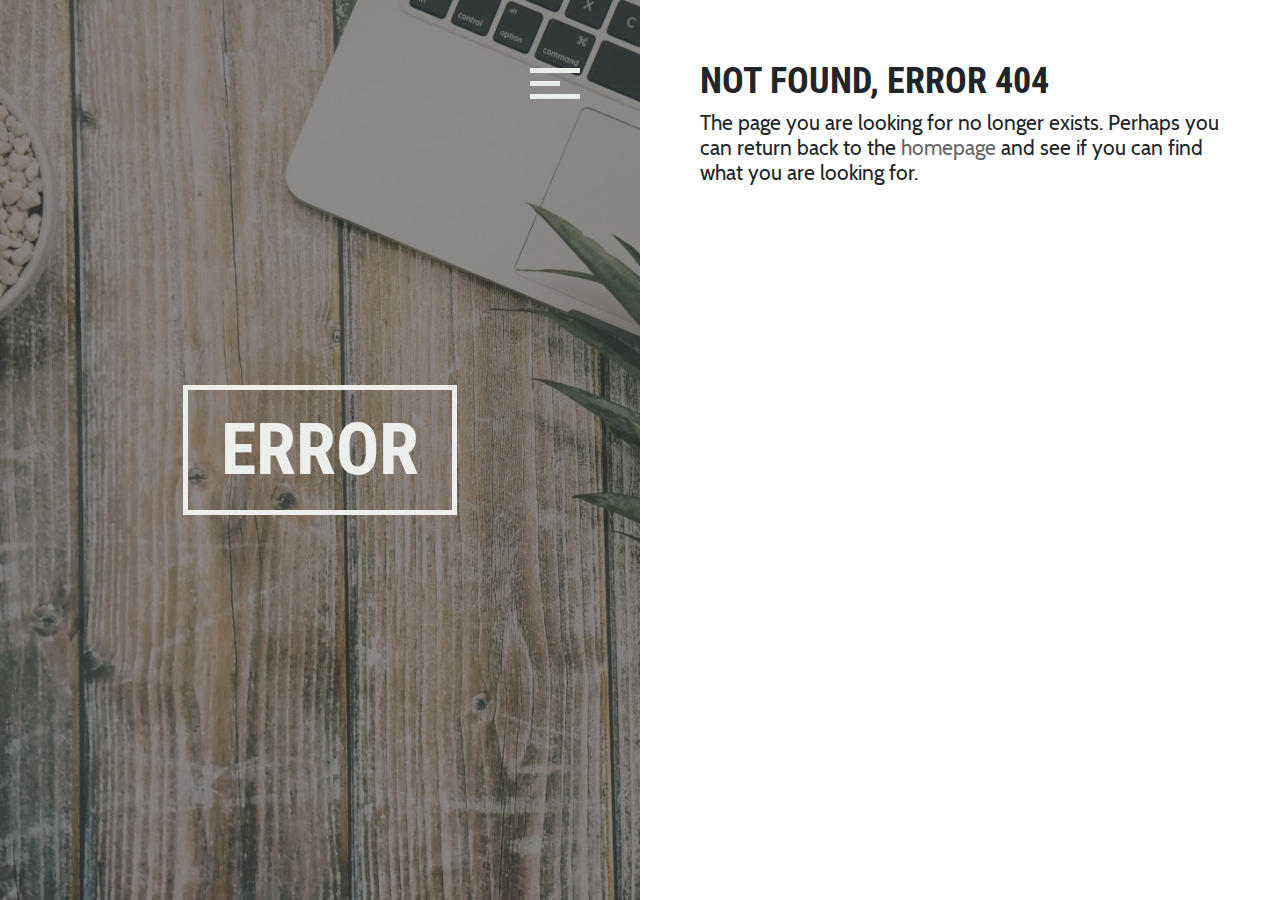
==== 404/index.html @ 304661a5 "Updates" ====
<!DOCTYPE html>
<html data-html-server-rendered="true" lang="en" data-vue-tag="%7B%22lang%22:%7B%22ssr%22:%22en%22%7D%7D">
  <head>
    <title>Page not found - Rotsen Mark Acob</title><meta name="gridsome:hash" content="a38ad2807fc397a1ff604eb2426f4e9d25961c7d"><meta data-vue-tag="ssr" charset="utf-8"><meta data-vue-tag="ssr" name="generator" content="Gridsome v0.7.12"><meta data-vue-tag="ssr" data-key="viewport" name="viewport" content="width=device-width, initial-scale=1, viewport-fit=cover"><meta data-vue-tag="ssr" data-key="format-detection" name="format-detection" content="telephone=no"><link data-vue-tag="ssr" rel="icon" href="data:,"><link data-vue-tag="ssr" rel="icon" type="image/png" sizes="16x16" href="/assets/static/favicon.ce0531f.e48d63b4bd8ce3da720a18677a4343ce.png"><link data-vue-tag="ssr" rel="icon" type="image/png" sizes="32x32" href="/assets/static/favicon.ac8d93a.e48d63b4bd8ce3da720a18677a4343ce.png"><link data-vue-tag="ssr" rel="icon" type="image/png" sizes="96x96" href="/assets/static/favicon.b9532cc.e48d63b4bd8ce3da720a18677a4343ce.png"><link data-vue-tag="ssr" rel="apple-touch-icon" type="image/png" sizes="76x76" href="/assets/static/favicon.f22e9f3.e48d63b4bd8ce3da720a18677a4343ce.png"><link data-vue-tag="ssr" rel="apple-touch-icon" type="image/png" sizes="152x152" href="/assets/static/favicon.62d22cb.e48d63b4bd8ce3da720a18677a4343ce.png"><link data-vue-tag="ssr" rel="apple-touch-icon" type="image/png" sizes="120x120" href="/assets/static/favicon.1539b60.e48d63b4bd8ce3da720a18677a4343ce.png"><link data-vue-tag="ssr" rel="apple-touch-icon" type="image/png" sizes="167x167" href="/assets/static/favicon.dc0cdc5.e48d63b4bd8ce3da720a18677a4343ce.png"><link data-vue-tag="ssr" rel="apple-touch-icon" type="image/png" sizes="180x180" href="/assets/static/favicon.7b22250.e48d63b4bd8ce3da720a18677a4343ce.png"><link rel="preload" href="/assets/css/0.styles.dc6f84a1.css" as="style"><link rel="preload" href="/assets/js/app.1e15b025.js" as="script"><link rel="preload" href="/assets/js/page--src--pages--404-vue.5900a631.js" as="script"><link rel="prefetch" href="/assets/js/page--src--pages--about--experience-vue.9946bf83.js"><link rel="prefetch" href="/assets/js/page--src--pages--about--index-vue.219cdf95.js"><link rel="prefetch" href="/assets/js/page--src--pages--about--skills-vue.4b5927a3.js"><link rel="prefetch" href="/assets/js/page--src--pages--about--tools-vue.b084d127.js"><link rel="prefetch" href="/assets/js/page--src--pages--contact-vue.4d93c37d.js"><link rel="prefetch" href="/assets/js/page--src--pages--experience-vue.cbe2cd53.js"><link rel="prefetch" href="/assets/js/page--src--pages--index-vue.ba5a822c.js"><link rel="prefetch" href="/assets/js/page--src--pages--portfolio-vue.139d275e.js"><link rel="prefetch" href="/assets/js/page--src--pages--testimonials-vue.fd36f7dd.js"><link rel="prefetch" href="/assets/js/page--src--pages--thanks-vue.87702656.js"><link rel="prefetch" href="/assets/js/vendors~page--src--pages--about--experience-vue~page--src--pages--experience-vue~page--src--pages--p~6f5abdf3.147689cf.js"><link rel="prefetch" href="/assets/js/vendors~page--src--pages--contact-vue.186d2641.js"><link rel="stylesheet" href="/assets/css/0.styles.dc6f84a1.css"><noscript data-vue-tag="ssr"><style>.g-image--loading{display:none;}</style></noscript>
  </head>
  <body >
    <div id="app" data-server-rendered="true" class="site-container"><nav class="navbar navbar-light bg-faded fixed-top"><a href="/" target="_self" class="navbar-brand router-link-active"><img alt="MyDevHouse" src="data:image/svg+xml,%3csvg fill='none' viewBox='0 0 40 40' xmlns='http://www.w3.org/2000/svg' xmlns:xlink='http://www.w3.org/1999/xlink'%3e%3cdefs%3e%3cfilter id='__svg-blur-2eb9ccb594eb9302f462ef8ecf7d7574'%3e%3cfeGaussianBlur in='SourceGraphic' stdDeviation='40'/%3e%3c/filter%3e%3c/defs%3e%3cimage x='0' y='0' filter='url(%23__svg-blur-2eb9ccb594eb9302f462ef8ecf7d7574)' width='40' height='40' xlink:href='data:image/svg%2bxml%3bbase64%2ciVBORw0KGgoAAAANSUhEUgAAAEAAAABACAYAAACqaXHeAAAACXBIWXMAAAsTAAALEwEAmpwYAAAGVElEQVR42tVbXahVRRQe7800s8gMCUolTZSQ1EjBysz8KwwNJQqUCkkyI3oorEsUWBKhDxXZgw9y0YdQtJeKECTkKoJk5otg0a9WZJFRmqlX7%2bzWXNc6rLPu7L3nb5%2bz27Cc7XHv2TPr51trvhlVlmW/OMpJkD9BTmFbpdA3fgfpBflYwQVtv7hc/FnTaq1fhPaqAf1k/49rDo61w3Xy2HZiuxD7WS5%2b7/9D11R6cdDbaPIuHkDPMCUMAjmCfX0PcjX9Dl5RSw8wk%2b/D%2b39AxnLrlymgf1KXn7sC2%2bexr3/7O9f6Df7vqoaTz5j1XxWTcXX9QdiOAvkD%2b7qE7TlQwq0NpdZw8jTQb0GG2tzaI/bfFwq9iF6wo64K0KQAGOSjAwDLYfLwHoXKHZa%2bG%2bEFz82vUwhobiG4PmMA5gV8zP33iD6lh31RNwWQGOtM9wE%2bi%2bs/wiar2eS1CIVnVA2BbzO6srPrY6FDlh8C8o2wtvwWZZnfVE0sTwMy1d%2bNAsldY58yxStCobpI4apmsf9CTNoDJYyB%2bzPMyjpHAY3fVQ0mT256lCO%2bJ/B1ogK25gBfruLrUApT2lsckvbY87NKLG8NP5UAtfOkz0HOY3%2bfEOqbUjaw5j/gaP0mLzAvXkA5j8BwUUifjJvksaD15JC0x4DvSc/JNz5tXp7EZDLIFJDbUcz9nUJmgNwl5F6Q%2b5jMAVkg5EGQh5gsggmYfD1LAFnp5NFLKEtcA/KTSG/uCqjDxXJ4yFr/rZK0V3jROrsD18cdGIdNrU0cnunkYgob%2bRtKB2duHCdPoTJRTNw7RJUv1dTOiwEfKeDDwNhv9gBX92v35IXrP%2bCZ9nIVUHsPkKkR74%2bIQipMASKd1FYBokR%2bLtb1uQdc67P2bqP1KVPcgHQ5d/8sRgEbZAlalovbZH0a33sxac%2bmABNDt/lUYq0GPkZzTRXkRnRlSmuBj3y491ZN3lhfVH27U8W%2b9ABzLfFZjbUh7S3LobmSKeAYyGAfGrrqgofF/5UgX6dIe3khQIDysg8j04LYp3F0BQKfzsEMzRXAOTlDJ41uJyBadndGg5wOrPq0jQazKYADy7Z2YoGMffCC7gjrF5GiTZygZGdnt0MJzPXpu3fnWNDX/Q3h8xSeO2jqT%2bUQlActxGPLgI95wf5Qpkd4TTf2t1F6kyqgqJ9uJSBaKr7HIybPvflvkJuxz%2btAfubskY0UpRd/BRnBDxNUVSJb9vWGgxwPpbmElbuwT9ppXsUVq0pefqcVWMBcnrxtfSTwEdVutsiG8MUe3n9Oz6miXRNsp1aZFi001wRGl4cCH4XNY8KA1M4n71IO21W7q1wuM/AjBeyMBD56by8fN4Er%2b86uoq2xpl0bs91cRShYgG9BBM0lvXcm9yz2LVKA2QboVY77dgNiKYUSZD9wfziw3pfW77YZzLLA2qg80PS1lGnRQnOtiVjqynJ%2bjG2L3ZJtRiiPfGqOmY1LAYiWen%2bkOayQKO0VniyTGUd5utb2FMSJxRXfTZH24Pouw%2bOwZrcpb4yZ51FZ6QnzYgDRkvamRNBcTWkPJr3cZWxNBgjQ8pd5IBaY9j5NlPb2%2bZA5jTVH4Mee5ZqOcP2HI2gumfbuCTlgoTw/RmFwSiKtR71Pfx%2bMNFyKtNfgMDLPI/UqUNumVJ3kqwBBc62NpLnIGGdBbgnOTo4flqlmHScuPL5FhyBuwmVqDM3Vi8C3Lqo%2bcdC%2bBMEfQIbJFZZn7G9JlPZ%2bzNj5/6C07KgAvsJaEXOaCyw2M%2begVUjsPxG9RilJP/KDPeKcjs9ZPsKAnsi0R9Y/IKm0IMKmwAq6bIUVcJZvRSTNlZ64LYhFaf0tvh8UC49hiB8p0t4HNBYXTywb5F8WNC4iFp2Ps4m093rEtjb3wnMg48WucZQCXrK4pbZtmbmeJLHU%2b%2bNx4FkE8NFY1idlq3MqMn7/ldw09a33od0eCXzkiSfMwcjkFB10stRSk5MCloo05gt8cyNpLq64lcn3KnIOHwQTovKIDdwfigS%2b3N2qVKwsxek0CwZMC0x7ZKHVkTQXB%2bL7K9ujYJ1uYgPY5FvxYTFCWeL67PJ/uI6huUhxOyo9wiO4udOY9kYSteSqcczJhBVvR57mIqVdgL4mVLY5Y%2bHmu9h%2bmm/Rw8PpUsRpLr72eLPK7bn/ABDSbfcZWv%2byAAAAAElFTkSuQmCC' /%3e%3c/svg%3e" width="40" data-src="/assets/static/logo.813b813.2cb8931c74529ecc75bfdbc25ab37201.svg" data-srcset="/assets/static/logo.813b813.2cb8931c74529ecc75bfdbc25ab37201.svg 40w" data-sizes="(max-width: 40px) 100vw, 40px" class="d-lg-none g-image g-image--lazy g-image--loading"><noscript><img src="/assets/static/logo.813b813.2cb8931c74529ecc75bfdbc25ab37201.svg" class="d-lg-none g-image g-image--loaded" width="40" alt="MyDevHouse"></noscript></a><button id="hamburger-1" data-toggle="collapse" data-target="navbarSupportedContent" type="button" class="btn btn-secondary hamburger navbar-toggle x"><span class="icon-bar"></span><span class="icon-bar"></span><span class="icon-bar"></span></button><div id="navbarSupportedContent" class="navbar-collapse collapse" style="display:none;"><ul class="navbar-nav"><li class="nav-item"><a href="/about/tools/" target="_self" class="nav-link"></a></li><li class="nav-item"><a href="/about/skills/" target="_self" class="nav-link"></a></li><li class="nav-item"><a href="/about/experience/" target="_self" class="nav-link"></a></li><li class="nav-item"><a href="/testimonials/" target="_self" class="nav-link"></a></li><li class="nav-item"><a href="/thanks/" target="_self" class="nav-link"></a></li><li class="nav-item"><a href="/portfolio/" target="_self" class="nav-link"></a></li><li class="nav-item"><a href="/experience/" target="_self" class="nav-link"></a></li><li class="nav-item"><a href="/contact/" target="_self" class="nav-link"></a></li><li class="nav-item"><a href="/about/" target="_self" class="nav-link"></a></li><li class="nav-item"><a href="/" target="_self" class="nav-link">home</a></li><li class="nav-item"><a href="/about/" target="_self" class="nav-link">About</a></li><li class="nav-item"><a href="/portfolio/" target="_self" class="nav-link">Portfolio</a></li><li class="nav-item"><a href="/testimonials/" target="_self" class="nav-link">Testimonials</a></li><li class="nav-item"><a href="/contact/" target="_self" class="nav-link">Contact</a></li></ul></div></nav><div class="site-inner"><div id="sideNav" class="p-0 container-fluid"><div class="sidebar d-flex align-items-center text-center m-auto"><div class="w-100"><h1 class="page-title">Error</h1></div></div></div><div class="p-0 container-fluid"><section id="section-error" class="resume-section d-flex align-items-center section-error"><div class="w-100"><h2 class="mb-2">Not Found, error 404</h2><p class="lead">The page you are looking for no longer exists. Perhaps you can return back to the <a href="/" class="text-secondary active">homepage</a> and see if you can find what you are looking for.</p></div></section></div></div></div>
    <script>window.__INITIAL_STATE__={"data":null,"context":{}};(function(){var s;(s=document.currentScript||document.scripts[document.scripts.length-1]).parentNode.removeChild(s);}());</script><script src="/assets/js/app.1e15b025.js" defer></script><script src="/assets/js/page--src--pages--404-vue.5900a631.js" defer></script>
  </body>
</html>
---- assets/css/0.styles.dc6f84a1.css ----
@font-face{font-family:Cabin;font-style:normal;font-display:swap;font-weight:400;src:local("Cabin Regular "),local("Cabin-Regular"),url(/assets/fonts/cabin-latin-400.1f3cefe3.woff2) format("woff2"),url(/assets/fonts/cabin-latin-400.ad0cf94d.woff) format("woff")}@font-face{font-family:Cabin;font-style:italic;font-display:swap;font-weight:400;src:local("Cabin Regular italic"),local("Cabin-Regularitalic"),url(/assets/fonts/cabin-latin-400italic.4a3f7f20.woff2) format("woff2"),url(/assets/fonts/cabin-latin-400italic.fafbdadb.woff) format("woff")}@font-face{font-family:Cabin;font-style:normal;font-display:swap;font-weight:500;src:local("Cabin Medium "),local("Cabin-Medium"),url(/assets/fonts/cabin-latin-500.45f7a382.woff2) format("woff2"),url(/assets/fonts/cabin-latin-500.ce03cb14.woff) format("woff")}@font-face{font-family:Cabin;font-style:italic;font-display:swap;font-weight:500;src:local("Cabin Medium italic"),local("Cabin-Mediumitalic"),url(/assets/fonts/cabin-latin-500italic.d448cd02.woff2) format("woff2"),url(/assets/fonts/cabin-latin-500italic.3f7c9762.woff) format("woff")}@font-face{font-family:Cabin;font-style:normal;font-display:swap;font-weight:600;src:local("Cabin SemiBold "),local("Cabin-SemiBold"),url(/assets/fonts/cabin-latin-600.1453e457.woff2) format("woff2"),url(/assets/fonts/cabin-latin-600.2106769d.woff) format("woff")}@font-face{font-family:Cabin;font-style:italic;font-display:swap;font-weight:600;src:local("Cabin SemiBold italic"),local("Cabin-SemiBolditalic"),url(/assets/fonts/cabin-latin-600italic.139a75e5.woff2) format("woff2"),url(/assets/fonts/cabin-latin-600italic.900c76af.woff) format("woff")}@font-face{font-family:Cabin;font-style:normal;font-display:swap;font-weight:700;src:local("Cabin Bold "),local("Cabin-Bold"),url(/assets/fonts/cabin-latin-700.940eb056.woff2) format("woff2"),url(/assets/fonts/cabin-latin-700.e5982d16.woff) format("woff")}@font-face{font-family:Cabin;font-style:italic;font-display:swap;font-weight:700;src:local("Cabin Bold italic"),local("Cabin-Bolditalic"),url(/assets/fonts/cabin-latin-700italic.6ad930ac.woff2) format("woff2"),url(/assets/fonts/cabin-latin-700italic.b16e3416.woff) format("woff")}@font-face{font-family:Roboto Condensed;font-style:normal;font-display:swap;font-weight:300;src:local("Roboto Condensed Light "),local("Roboto Condensed-Light"),url(/assets/fonts/roboto-condensed-latin-300.4f5f5c64.woff2) format("woff2"),url(/assets/fonts/roboto-condensed-latin-300.b8f4e373.woff) format("woff")}@font-face{font-family:Roboto Condensed;font-style:italic;font-display:swap;font-weight:300;src:local("Roboto Condensed Light italic"),local("Roboto Condensed-Lightitalic"),url(/assets/fonts/roboto-condensed-latin-300italic.73bfc5b6.woff2) format("woff2"),url(/assets/fonts/roboto-condensed-latin-300italic.32318c7b.woff) format("woff")}@font-face{font-family:Roboto Condensed;font-style:normal;font-display:swap;font-weight:400;src:local("Roboto Condensed Regular "),local("Roboto Condensed-Regular"),url(/assets/fonts/roboto-condensed-latin-400.3ada4464.woff2) format("woff2"),url(/assets/fonts/roboto-condensed-latin-400.5c7a07a5.woff) format("woff")}@font-face{font-family:Roboto Condensed;font-style:italic;font-display:swap;font-weight:400;src:local("Roboto Condensed Regular italic"),local("Roboto Condensed-Regularitalic"),url(/assets/fonts/roboto-condensed-latin-400italic.248ec774.woff2) format("woff2"),url(/assets/fonts/roboto-condensed-latin-400italic.a2061857.woff) format("woff")}@font-face{font-family:Roboto Condensed;font-style:normal;font-display:swap;font-weight:700;src:local("Roboto Condensed Bold "),local("Roboto Condensed-Bold"),url(/assets/fonts/roboto-condensed-latin-700.6b222561.woff2) format("woff2"),url(/assets/fonts/roboto-condensed-latin-700.2b92236b.woff) format("woff")}@font-face{font-family:Roboto Condensed;font-style:italic;font-display:swap;font-weight:700;src:local("Roboto Condensed Bold italic"),local("Roboto Condensed-Bolditalic"),url(/assets/fonts/roboto-condensed-latin-700italic.916e7650.woff2) format("woff2"),url(/assets/fonts/roboto-condensed-latin-700italic.a8c91eca.woff) format("woff")}


/*!
 * Bootstrap v4.4.1 (https://getbootstrap.com/)
 * Copyright 2011-2019 The Bootstrap Authors
 * Copyright 2011-2019 Twitter, Inc.
 * Licensed under MIT (https://github.com/twbs/bootstrap/blob/master/LICENSE)
 */:root{--blue:#007bff;--indigo:#6610f2;--purple:#6f42c1;--pink:#e83e8c;--red:#dc3545;--orange:#fd7e14;--yellow:#ffc107;--green:#28a745;--teal:#20c997;--cyan:#17a2b8;--white:#fff;--gray:#6c757d;--gray-dark:#343a40;--primary:#222;--secondary:#666;--success:#333;--info:#515151;--warning:#5f5f5f;--danger:#434343;--light:#eceeec;--dark:#111;--breakpoint-xs:0;--breakpoint-sm:576px;--breakpoint-md:768px;--breakpoint-lg:992px;--breakpoint-xl:1200px;--font-family-sans-serif:-apple-system,BlinkMacSystemFont,"Segoe UI",Roboto,"Helvetica Neue",Arial,"Noto Sans",sans-serif,"Apple Color Emoji","Segoe UI Emoji","Segoe UI Symbol","Noto Color Emoji";--font-family-monospace:SFMono-Regular,Menlo,Monaco,Consolas,"Liberation Mono","Courier New",monospace}*,:after,:before{box-sizing:border-box}html{font-family:sans-serif;line-height:1.15;-webkit-text-size-adjust:100%;-webkit-tap-highlight-color:rgba(0,0,0,0)}article,aside,figcaption,figure,footer,header,hgroup,main,nav,section{display:block}body{margin:0;font-family:-apple-system,BlinkMacSystemFont,Segoe UI,Roboto,Helvetica Neue,Arial,Noto Sans,sans-serif,Apple Color Emoji,Segoe UI Emoji,Segoe UI Symbol,Noto Color Emoji;font-size:1rem;font-weight:400;line-height:1.5;color:#212529;text-align:left;background-color:#fff}[tabindex="-1"]:focus:not(:focus-visible){outline:0!important}hr{box-sizing:content-box;height:0;overflow:visible}h1,h2,h3,h4,h5,h6{margin-top:0;margin-bottom:.5rem}p{margin-top:0;margin-bottom:1rem}abbr[data-original-title],abbr[title]{text-decoration:underline;-webkit-text-decoration:underline dotted;text-decoration:underline dotted;cursor:help;border-bottom:0;-webkit-text-decoration-skip-ink:none;text-decoration-skip-ink:none}address{font-style:normal;line-height:inherit}address,dl,ol,ul{margin-bottom:1rem}dl,ol,ul{margin-top:0}ol ol,ol ul,ul ol,ul ul{margin-bottom:0}dt{font-weight:700}dd{margin-bottom:.5rem;margin-left:0}blockquote{margin:0 0 1rem}b,strong{font-weight:bolder}small{font-size:80%}sub,sup{position:relative;font-size:75%;line-height:0;vertical-align:baseline}sub{bottom:-.25em}sup{top:-.5em}a{color:#222;background-color:transparent}a,a:hover{text-decoration:none}a:hover{color:#666}a:not([href]),a:not([href]):hover{color:inherit;text-decoration:none}code,kbd,pre,samp{font-family:SFMono-Regular,Menlo,Monaco,Consolas,Liberation Mono,Courier New,monospace;font-size:1em}pre{margin-top:0;margin-bottom:1rem;overflow:auto}figure{margin:0 0 1rem}img{border-style:none}img,svg{vertical-align:middle}svg{overflow:hidden}table{border-collapse:collapse}caption{padding-top:.75rem;padding-bottom:.75rem;color:#6c757d;text-align:left;caption-side:bottom}th{text-align:inherit}label{display:inline-block;margin-bottom:.5rem}button{border-radius:0}button:focus{outline:1px dotted;outline:5px auto -webkit-focus-ring-color}button,input,optgroup,select,textarea{margin:0;font-family:inherit;font-size:inherit;line-height:inherit}button,input{overflow:visible}button,select{text-transform:none}select{word-wrap:normal}[type=button],[type=reset],[type=submit],button{-webkit-appearance:button}[type=button]:not(:disabled),[type=reset]:not(:disabled),[type=submit]:not(:disabled),button:not(:disabled){cursor:pointer}[type=button]::-moz-focus-inner,[type=reset]::-moz-focus-inner,[type=submit]::-moz-focus-inner,button::-moz-focus-inner{padding:0;border-style:none}input[type=checkbox],input[type=radio]{box-sizing:border-box;padding:0}input[type=date],input[type=datetime-local],input[type=month],input[type=time]{-webkit-appearance:listbox}textarea{overflow:auto;resize:vertical}fieldset{min-width:0;padding:0;margin:0;border:0}legend{display:block;width:100%;max-width:100%;padding:0;margin-bottom:.5rem;font-size:1.5rem;line-height:inherit;color:inherit;white-space:normal}progress{vertical-align:baseline}[type=number]::-webkit-inner-spin-button,[type=number]::-webkit-outer-spin-button{height:auto}[type=search]{outline-offset:-2px;-webkit-appearance:none}[type=search]::-webkit-search-decoration{-webkit-appearance:none}::-webkit-file-upload-button{font:inherit;-webkit-appearance:button}output{display:inline-block}summary{display:list-item;cursor:pointer}template{display:none}[hidden]{display:none!important}.h1,.h2,.h3,.h4,.h5,.h6,h1,h2,h3,h4,h5,h6{margin-bottom:.5rem;font-weight:500;line-height:1.2}.h1,h1{font-size:2.5rem}.h2,h2{font-size:2rem}.h3,h3{font-size:1.75rem}.h4,h4{font-size:1.5rem}.h5,h5{font-size:1.25rem}.h6,h6{font-size:1rem}.lead{font-size:1.25rem;font-weight:300}.display-1{font-size:6rem}.display-1,.display-2{font-weight:300;line-height:1.2}.display-2{font-size:5.5rem}.display-3{font-size:4.5rem}.display-3,.display-4{font-weight:300;line-height:1.2}.display-4{font-size:3.5rem}hr{margin-top:1rem;margin-bottom:1rem;border:0;border-top:1px solid rgba(0,0,0,.1)}.small,small{font-size:80%;font-weight:400}.mark,mark{padding:.2em;background-color:#fcf8e3}.list-inline,.list-unstyled{padding-left:0;list-style:none}.list-inline-item{display:inline-block}.list-inline-item:not(:last-child){margin-right:.5rem}.initialism{font-size:90%;text-transform:uppercase}.blockquote{margin-bottom:1rem;font-size:1.25rem}.blockquote-footer{display:block;font-size:80%;color:#6c757d}.blockquote-footer:before{content:"— "}.img-fluid,.img-thumbnail{max-width:100%;height:auto}.img-thumbnail{padding:.25rem;background-color:#fff;border:1px solid #dee2e6;border-radius:0}.figure{display:inline-block}.figure-img{margin-bottom:.5rem;line-height:1}.figure-caption{font-size:90%;color:#6c757d}code{font-size:87.5%;color:#e83e8c;word-wrap:break-word}a>code{color:inherit}kbd{padding:.2rem .4rem;font-size:87.5%;color:#fff;background-color:#212529;border-radius:.2rem}kbd kbd{padding:0;font-size:100%;font-weight:700}pre{display:block;font-size:87.5%;color:#212529}pre code{font-size:inherit;color:inherit;word-break:normal}.pre-scrollable{max-height:340px;overflow-y:scroll}.container{width:100%;padding-right:10px;padding-left:10px;margin-right:auto;margin-left:auto}@media(min-width:576px){.container{max-width:540px}}@media(min-width:768px){.container{max-width:720px}}@media(min-width:992px){.container{max-width:960px}}@media(min-width:1200px){.container{max-width:1140px}}.container-fluid,.container-lg,.container-md,.container-sm,.container-xl{width:100%;padding-right:10px;padding-left:10px;margin-right:auto;margin-left:auto}@media(min-width:576px){.container,.container-sm{max-width:540px}}@media(min-width:768px){.container,.container-md,.container-sm{max-width:720px}}@media(min-width:992px){.container,.container-lg,.container-md,.container-sm{max-width:960px}}@media(min-width:1200px){.container,.container-lg,.container-md,.container-sm,.container-xl{max-width:1140px}}.row{display:-webkit-box;display:flex;flex-wrap:wrap;margin-right:-10px;margin-left:-10px}.no-gutters{margin-right:0;margin-left:0}.no-gutters>.col,.no-gutters>[class*=col-]{padding-right:0;padding-left:0}.col,.col-1,.col-2,.col-3,.col-4,.col-5,.col-6,.col-7,.col-8,.col-9,.col-10,.col-11,.col-12,.col-auto,.col-lg,.col-lg-1,.col-lg-2,.col-lg-3,.col-lg-4,.col-lg-5,.col-lg-6,.col-lg-7,.col-lg-8,.col-lg-9,.col-lg-10,.col-lg-11,.col-lg-12,.col-lg-auto,.col-md,.col-md-1,.col-md-2,.col-md-3,.col-md-4,.col-md-5,.col-md-6,.col-md-7,.col-md-8,.col-md-9,.col-md-10,.col-md-11,.col-md-12,.col-md-auto,.col-sm,.col-sm-1,.col-sm-2,.col-sm-3,.col-sm-4,.col-sm-5,.col-sm-6,.col-sm-7,.col-sm-8,.col-sm-9,.col-sm-10,.col-sm-11,.col-sm-12,.col-sm-auto,.col-xl,.col-xl-1,.col-xl-2,.col-xl-3,.col-xl-4,.col-xl-5,.col-xl-6,.col-xl-7,.col-xl-8,.col-xl-9,.col-xl-10,.col-xl-11,.col-xl-12,.col-xl-auto{position:relative;width:100%;padding-right:10px;padding-left:10px}.col{flex-basis:0;-webkit-box-flex:1;flex-grow:1;max-width:100%}.row-cols-1>*{-webkit-box-flex:0;flex:0 0 100%;max-width:100%}.row-cols-2>*{-webkit-box-flex:0;flex:0 0 50%;max-width:50%}.row-cols-3>*{-webkit-box-flex:0;flex:0 0 33.3333333333%;max-width:33.3333333333%}.row-cols-4>*{-webkit-box-flex:0;flex:0 0 25%;max-width:25%}.row-cols-5>*{-webkit-box-flex:0;flex:0 0 20%;max-width:20%}.row-cols-6>*{-webkit-box-flex:0;flex:0 0 16.6666666667%;max-width:16.6666666667%}.col-auto{flex:0 0 auto;width:auto;max-width:100%}.col-1,.col-auto{-webkit-box-flex:0}.col-1{flex:0 0 8.3333333333%;max-width:8.3333333333%}.col-2{flex:0 0 16.6666666667%;max-width:16.6666666667%}.col-2,.col-3{-webkit-box-flex:0}.col-3{flex:0 0 25%;max-width:25%}.col-4{flex:0 0 33.3333333333%;max-width:33.3333333333%}.col-4,.col-5{-webkit-box-flex:0}.col-5{flex:0 0 41.6666666667%;max-width:41.6666666667%}.col-6{flex:0 0 50%;max-width:50%}.col-6,.col-7{-webkit-box-flex:0}.col-7{flex:0 0 58.3333333333%;max-width:58.3333333333%}.col-8{flex:0 0 66.6666666667%;max-width:66.6666666667%}.col-8,.col-9{-webkit-box-flex:0}.col-9{flex:0 0 75%;max-width:75%}.col-10{flex:0 0 83.3333333333%;max-width:83.3333333333%}.col-10,.col-11{-webkit-box-flex:0}.col-11{flex:0 0 91.6666666667%;max-width:91.6666666667%}.col-12{-webkit-box-flex:0;flex:0 0 100%;max-width:100%}.order-first{-webkit-box-ordinal-group:0;order:-1}.order-last{-webkit-box-ordinal-group:14;order:13}.order-0{-webkit-box-ordinal-group:1;order:0}.order-1{-webkit-box-ordinal-group:2;order:1}.order-2{-webkit-box-ordinal-group:3;order:2}.order-3{-webkit-box-ordinal-group:4;order:3}.order-4{-webkit-box-ordinal-group:5;order:4}.order-5{-webkit-box-ordinal-group:6;order:5}.order-6{-webkit-box-ordinal-group:7;order:6}.order-7{-webkit-box-ordinal-group:8;order:7}.order-8{-webkit-box-ordinal-group:9;order:8}.order-9{-webkit-box-ordinal-group:10;order:9}.order-10{-webkit-box-ordinal-group:11;order:10}.order-11{-webkit-box-ordinal-group:12;order:11}.order-12{-webkit-box-ordinal-group:13;order:12}.offset-1{margin-left:8.3333333333%}.offset-2{margin-left:16.6666666667%}.offset-3{margin-left:25%}.offset-4{margin-left:33.3333333333%}.offset-5{margin-left:41.6666666667%}.offset-6{margin-left:50%}.offset-7{margin-left:58.3333333333%}.offset-8{margin-left:66.6666666667%}.offset-9{margin-left:75%}.offset-10{margin-left:83.3333333333%}.offset-11{margin-left:91.6666666667%}@media(min-width:576px){.col-sm{flex-basis:0;-webkit-box-flex:1;flex-grow:1;max-width:100%}.row-cols-sm-1>*{-webkit-box-flex:0;flex:0 0 100%;max-width:100%}.row-cols-sm-2>*{-webkit-box-flex:0;flex:0 0 50%;max-width:50%}.row-cols-sm-3>*{-webkit-box-flex:0;flex:0 0 33.3333333333%;max-width:33.3333333333%}.row-cols-sm-4>*{-webkit-box-flex:0;flex:0 0 25%;max-width:25%}.row-cols-sm-5>*{-webkit-box-flex:0;flex:0 0 20%;max-width:20%}.row-cols-sm-6>*{-webkit-box-flex:0;flex:0 0 16.6666666667%;max-width:16.6666666667%}.col-sm-auto{-webkit-box-flex:0;flex:0 0 auto;width:auto;max-width:100%}.col-sm-1{-webkit-box-flex:0;flex:0 0 8.3333333333%;max-width:8.3333333333%}.col-sm-2{-webkit-box-flex:0;flex:0 0 16.6666666667%;max-width:16.6666666667%}.col-sm-3{-webkit-box-flex:0;flex:0 0 25%;max-width:25%}.col-sm-4{-webkit-box-flex:0;flex:0 0 33.3333333333%;max-width:33.3333333333%}.col-sm-5{-webkit-box-flex:0;flex:0 0 41.6666666667%;max-width:41.6666666667%}.col-sm-6{-webkit-box-flex:0;flex:0 0 50%;max-width:50%}.col-sm-7{-webkit-box-flex:0;flex:0 0 58.3333333333%;max-width:58.3333333333%}.col-sm-8{-webkit-box-flex:0;flex:0 0 66.6666666667%;max-width:66.6666666667%}.col-sm-9{-webkit-box-flex:0;flex:0 0 75%;max-width:75%}.col-sm-10{-webkit-box-flex:0;flex:0 0 83.3333333333%;max-width:83.3333333333%}.col-sm-11{-webkit-box-flex:0;flex:0 0 91.6666666667%;max-width:91.6666666667%}.col-sm-12{-webkit-box-flex:0;flex:0 0 100%;max-width:100%}.order-sm-first{-webkit-box-ordinal-group:0;order:-1}.order-sm-last{-webkit-box-ordinal-group:14;order:13}.order-sm-0{-webkit-box-ordinal-group:1;order:0}.order-sm-1{-webkit-box-ordinal-group:2;order:1}.order-sm-2{-webkit-box-ordinal-group:3;order:2}.order-sm-3{-webkit-box-ordinal-group:4;order:3}.order-sm-4{-webkit-box-ordinal-group:5;order:4}.order-sm-5{-webkit-box-ordinal-group:6;order:5}.order-sm-6{-webkit-box-ordinal-group:7;order:6}.order-sm-7{-webkit-box-ordinal-group:8;order:7}.order-sm-8{-webkit-box-ordinal-group:9;order:8}.order-sm-9{-webkit-box-ordinal-group:10;order:9}.order-sm-10{-webkit-box-ordinal-group:11;order:10}.order-sm-11{-webkit-box-ordinal-group:12;order:11}.order-sm-12{-webkit-box-ordinal-group:13;order:12}.offset-sm-0{margin-left:0}.offset-sm-1{margin-left:8.3333333333%}.offset-sm-2{margin-left:16.6666666667%}.offset-sm-3{margin-left:25%}.offset-sm-4{margin-left:33.3333333333%}.offset-sm-5{margin-left:41.6666666667%}.offset-sm-6{margin-left:50%}.offset-sm-7{margin-left:58.3333333333%}.offset-sm-8{margin-left:66.6666666667%}.offset-sm-9{margin-left:75%}.offset-sm-10{margin-left:83.3333333333%}.offset-sm-11{margin-left:91.6666666667%}}@media(min-width:768px){.col-md{flex-basis:0;-webkit-box-flex:1;flex-grow:1;max-width:100%}.row-cols-md-1>*{-webkit-box-flex:0;flex:0 0 100%;max-width:100%}.row-cols-md-2>*{-webkit-box-flex:0;flex:0 0 50%;max-width:50%}.row-cols-md-3>*{-webkit-box-flex:0;flex:0 0 33.3333333333%;max-width:33.3333333333%}.row-cols-md-4>*{-webkit-box-flex:0;flex:0 0 25%;max-width:25%}.row-cols-md-5>*{-webkit-box-flex:0;flex:0 0 20%;max-width:20%}.row-cols-md-6>*{-webkit-box-flex:0;flex:0 0 16.6666666667%;max-width:16.6666666667%}.col-md-auto{-webkit-box-flex:0;flex:0 0 auto;width:auto;max-width:100%}.col-md-1{-webkit-box-flex:0;flex:0 0 8.3333333333%;max-width:8.3333333333%}.col-md-2{-webkit-box-flex:0;flex:0 0 16.6666666667%;max-width:16.6666666667%}.col-md-3{-webkit-box-flex:0;flex:0 0 25%;max-width:25%}.col-md-4{-webkit-box-flex:0;flex:0 0 33.3333333333%;max-width:33.3333333333%}.col-md-5{-webkit-box-flex:0;flex:0 0 41.6666666667%;max-width:41.6666666667%}.col-md-6{-webkit-box-flex:0;flex:0 0 50%;max-width:50%}.col-md-7{-webkit-box-flex:0;flex:0 0 58.3333333333%;max-width:58.3333333333%}.col-md-8{-webkit-box-flex:0;flex:0 0 66.6666666667%;max-width:66.6666666667%}.col-md-9{-webkit-box-flex:0;flex:0 0 75%;max-width:75%}.col-md-10{-webkit-box-flex:0;flex:0 0 83.3333333333%;max-width:83.3333333333%}.col-md-11{-webkit-box-flex:0;flex:0 0 91.6666666667%;max-width:91.6666666667%}.col-md-12{-webkit-box-flex:0;flex:0 0 100%;max-width:100%}.order-md-first{-webkit-box-ordinal-group:0;order:-1}.order-md-last{-webkit-box-ordinal-group:14;order:13}.order-md-0{-webkit-box-ordinal-group:1;order:0}.order-md-1{-webkit-box-ordinal-group:2;order:1}.order-md-2{-webkit-box-ordinal-group:3;order:2}.order-md-3{-webkit-box-ordinal-group:4;order:3}.order-md-4{-webkit-box-ordinal-group:5;order:4}.order-md-5{-webkit-box-ordinal-group:6;order:5}.order-md-6{-webkit-box-ordinal-group:7;order:6}.order-md-7{-webkit-box-ordinal-group:8;order:7}.order-md-8{-webkit-box-ordinal-group:9;order:8}.order-md-9{-webkit-box-ordinal-group:10;order:9}.order-md-10{-webkit-box-ordinal-group:11;order:10}.order-md-11{-webkit-box-ordinal-group:12;order:11}.order-md-12{-webkit-box-ordinal-group:13;order:12}.offset-md-0{margin-left:0}.offset-md-1{margin-left:8.3333333333%}.offset-md-2{margin-left:16.6666666667%}.offset-md-3{margin-left:25%}.offset-md-4{margin-left:33.3333333333%}.offset-md-5{margin-left:41.6666666667%}.offset-md-6{margin-left:50%}.offset-md-7{margin-left:58.3333333333%}.offset-md-8{margin-left:66.6666666667%}.offset-md-9{margin-left:75%}.offset-md-10{margin-left:83.3333333333%}.offset-md-11{margin-left:91.6666666667%}}@media(min-width:992px){.col-lg{flex-basis:0;-webkit-box-flex:1;flex-grow:1;max-width:100%}.row-cols-lg-1>*{-webkit-box-flex:0;flex:0 0 100%;max-width:100%}.row-cols-lg-2>*{-webkit-box-flex:0;flex:0 0 50%;max-width:50%}.row-cols-lg-3>*{-webkit-box-flex:0;flex:0 0 33.3333333333%;max-width:33.3333333333%}.row-cols-lg-4>*{-webkit-box-flex:0;flex:0 0 25%;max-width:25%}.row-cols-lg-5>*{-webkit-box-flex:0;flex:0 0 20%;max-width:20%}.row-cols-lg-6>*{-webkit-box-flex:0;flex:0 0 16.6666666667%;max-width:16.6666666667%}.col-lg-auto{-webkit-box-flex:0;flex:0 0 auto;width:auto;max-width:100%}.col-lg-1{-webkit-box-flex:0;flex:0 0 8.3333333333%;max-width:8.3333333333%}.col-lg-2{-webkit-box-flex:0;flex:0 0 16.6666666667%;max-width:16.6666666667%}.col-lg-3{-webkit-box-flex:0;flex:0 0 25%;max-width:25%}.col-lg-4{-webkit-box-flex:0;flex:0 0 33.3333333333%;max-width:33.3333333333%}.col-lg-5{-webkit-box-flex:0;flex:0 0 41.6666666667%;max-width:41.6666666667%}.col-lg-6{-webkit-box-flex:0;flex:0 0 50%;max-width:50%}.col-lg-7{-webkit-box-flex:0;flex:0 0 58.3333333333%;max-width:58.3333333333%}.col-lg-8{-webkit-box-flex:0;flex:0 0 66.6666666667%;max-width:66.6666666667%}.col-lg-9{-webkit-box-flex:0;flex:0 0 75%;max-width:75%}.col-lg-10{-webkit-box-flex:0;flex:0 0 83.3333333333%;max-width:83.3333333333%}.col-lg-11{-webkit-box-flex:0;flex:0 0 91.6666666667%;max-width:91.6666666667%}.col-lg-12{-webkit-box-flex:0;flex:0 0 100%;max-width:100%}.order-lg-first{-webkit-box-ordinal-group:0;order:-1}.order-lg-last{-webkit-box-ordinal-group:14;order:13}.order-lg-0{-webkit-box-ordinal-group:1;order:0}.order-lg-1{-webkit-box-ordinal-group:2;order:1}.order-lg-2{-webkit-box-ordinal-group:3;order:2}.order-lg-3{-webkit-box-ordinal-group:4;order:3}.order-lg-4{-webkit-box-ordinal-group:5;order:4}.order-lg-5{-webkit-box-ordinal-group:6;order:5}.order-lg-6{-webkit-box-ordinal-group:7;order:6}.order-lg-7{-webkit-box-ordinal-group:8;order:7}.order-lg-8{-webkit-box-ordinal-group:9;order:8}.order-lg-9{-webkit-box-ordinal-group:10;order:9}.order-lg-10{-webkit-box-ordinal-group:11;order:10}.order-lg-11{-webkit-box-ordinal-group:12;order:11}.order-lg-12{-webkit-box-ordinal-group:13;order:12}.offset-lg-0{margin-left:0}.offset-lg-1{margin-left:8.3333333333%}.offset-lg-2{margin-left:16.6666666667%}.offset-lg-3{margin-left:25%}.offset-lg-4{margin-left:33.3333333333%}.offset-lg-5{margin-left:41.6666666667%}.offset-lg-6{margin-left:50%}.offset-lg-7{margin-left:58.3333333333%}.offset-lg-8{margin-left:66.6666666667%}.offset-lg-9{margin-left:75%}.offset-lg-10{margin-left:83.3333333333%}.offset-lg-11{margin-left:91.6666666667%}}@media(min-width:1200px){.col-xl{flex-basis:0;-webkit-box-flex:1;flex-grow:1;max-width:100%}.row-cols-xl-1>*{-webkit-box-flex:0;flex:0 0 100%;max-width:100%}.row-cols-xl-2>*{-webkit-box-flex:0;flex:0 0 50%;max-width:50%}.row-cols-xl-3>*{-webkit-box-flex:0;flex:0 0 33.3333333333%;max-width:33.3333333333%}.row-cols-xl-4>*{-webkit-box-flex:0;flex:0 0 25%;max-width:25%}.row-cols-xl-5>*{-webkit-box-flex:0;flex:0 0 20%;max-width:20%}.row-cols-xl-6>*{-webkit-box-flex:0;flex:0 0 16.6666666667%;max-width:16.6666666667%}.col-xl-auto{-webkit-box-flex:0;flex:0 0 auto;width:auto;max-width:100%}.col-xl-1{-webkit-box-flex:0;flex:0 0 8.3333333333%;max-width:8.3333333333%}.col-xl-2{-webkit-box-flex:0;flex:0 0 16.6666666667%;max-width:16.6666666667%}.col-xl-3{-webkit-box-flex:0;flex:0 0 25%;max-width:25%}.col-xl-4{-webkit-box-flex:0;flex:0 0 33.3333333333%;max-width:33.3333333333%}.col-xl-5{-webkit-box-flex:0;flex:0 0 41.6666666667%;max-width:41.6666666667%}.col-xl-6{-webkit-box-flex:0;flex:0 0 50%;max-width:50%}.col-xl-7{-webkit-box-flex:0;flex:0 0 58.3333333333%;max-width:58.3333333333%}.col-xl-8{-webkit-box-flex:0;flex:0 0 66.6666666667%;max-width:66.6666666667%}.col-xl-9{-webkit-box-flex:0;flex:0 0 75%;max-width:75%}.col-xl-10{-webkit-box-flex:0;flex:0 0 83.3333333333%;max-width:83.3333333333%}.col-xl-11{-webkit-box-flex:0;flex:0 0 91.6666666667%;max-width:91.6666666667%}.col-xl-12{-webkit-box-flex:0;flex:0 0 100%;max-width:100%}.order-xl-first{-webkit-box-ordinal-group:0;order:-1}.order-xl-last{-webkit-box-ordinal-group:14;order:13}.order-xl-0{-webkit-box-ordinal-group:1;order:0}.order-xl-1{-webkit-box-ordinal-group:2;order:1}.order-xl-2{-webkit-box-ordinal-group:3;order:2}.order-xl-3{-webkit-box-ordinal-group:4;order:3}.order-xl-4{-webkit-box-ordinal-group:5;order:4}.order-xl-5{-webkit-box-ordinal-group:6;order:5}.order-xl-6{-webkit-box-ordinal-group:7;order:6}.order-xl-7{-webkit-box-ordinal-group:8;order:7}.order-xl-8{-webkit-box-ordinal-group:9;order:8}.order-xl-9{-webkit-box-ordinal-group:10;order:9}.order-xl-10{-webkit-box-ordinal-group:11;order:10}.order-xl-11{-webkit-box-ordinal-group:12;order:11}.order-xl-12{-webkit-box-ordinal-group:13;order:12}.offset-xl-0{margin-left:0}.offset-xl-1{margin-left:8.3333333333%}.offset-xl-2{margin-left:16.6666666667%}.offset-xl-3{margin-left:25%}.offset-xl-4{margin-left:33.3333333333%}.offset-xl-5{margin-left:41.6666666667%}.offset-xl-6{margin-left:50%}.offset-xl-7{margin-left:58.3333333333%}.offset-xl-8{margin-left:66.6666666667%}.offset-xl-9{margin-left:75%}.offset-xl-10{margin-left:83.3333333333%}.offset-xl-11{margin-left:91.6666666667%}}.table{width:100%;margin-bottom:1rem;color:#212529}.table td,.table th{padding:.75rem;vertical-align:top;border-top:1px solid #dee2e6}.table thead th{vertical-align:bottom;border-bottom:2px solid #dee2e6}.table tbody+tbody{border-top:2px solid #dee2e6}.table-sm td,.table-sm th{padding:.3rem}.table-bordered,.table-bordered td,.table-bordered th{border:1px solid #dee2e6}.table-bordered thead td,.table-bordered thead th{border-bottom-width:2px}.table-borderless tbody+tbody,.table-borderless td,.table-borderless th,.table-borderless thead th{border:0}.table-striped tbody tr:nth-of-type(odd){background-color:rgba(0,0,0,.05)}.table-hover tbody tr:hover{color:#212529;background-color:rgba(0,0,0,.075)}.table-primary,.table-primary>td,.table-primary>th{background-color:#c1c1c1}.table-primary tbody+tbody,.table-primary td,.table-primary th,.table-primary thead th{border-color:#8c8c8c}.table-hover .table-primary:hover,.table-hover .table-primary:hover>td,.table-hover .table-primary:hover>th{background-color:#b4b4b4}.table-secondary,.table-secondary>td,.table-secondary>th{background-color:#d4d4d4}.table-secondary tbody+tbody,.table-secondary td,.table-secondary th,.table-secondary thead th{border-color:#afafaf}.table-hover .table-secondary:hover,.table-hover .table-secondary:hover>td,.table-hover .table-secondary:hover>th{background-color:#c7c7c7}.table-success,.table-success>td,.table-success>th{background-color:#c6c6c6}.table-success tbody+tbody,.table-success td,.table-success th,.table-success thead th{border-color:#959595}.table-hover .table-success:hover,.table-hover .table-success:hover>td,.table-hover .table-success:hover>th{background-color:#b9b9b9}.table-info,.table-info>td,.table-info>th{background-color:#cecece}.table-info tbody+tbody,.table-info td,.table-info th,.table-info thead th{border-color:#a5a5a5}.table-hover .table-info:hover,.table-hover .table-info:hover>td,.table-hover .table-info:hover>th{background-color:#c1c1c1}.table-warning,.table-warning>td,.table-warning>th{background-color:#d2d2d2}.table-warning tbody+tbody,.table-warning td,.table-warning th,.table-warning thead th{border-color:#acacac}.table-hover .table-warning:hover,.table-hover .table-warning:hover>td,.table-hover .table-warning:hover>th{background-color:#c5c5c5}.table-danger,.table-danger>td,.table-danger>th{background-color:#cacaca}.table-danger tbody+tbody,.table-danger td,.table-danger th,.table-danger thead th{border-color:#9d9d9d}.table-hover .table-danger:hover,.table-hover .table-danger:hover>td,.table-hover .table-danger:hover>th{background-color:#bdbdbd}.table-light,.table-light>td,.table-light>th{background-color:#fafafa}.table-light tbody+tbody,.table-light td,.table-light th,.table-light thead th{border-color:#f5f6f5}.table-hover .table-light:hover,.table-hover .table-light:hover>td,.table-hover .table-light:hover>th{background-color:#ededed}.table-dark,.table-dark>td,.table-dark>th{background-color:#bcbcbc}.table-dark tbody+tbody,.table-dark td,.table-dark th,.table-dark thead th{border-color:#838383}.table-hover .table-dark:hover,.table-hover .table-dark:hover>td,.table-hover .table-dark:hover>th{background-color:#afafaf}.table-active,.table-active>td,.table-active>th,.table-hover .table-active:hover,.table-hover .table-active:hover>td,.table-hover .table-active:hover>th{background-color:rgba(0,0,0,.075)}.table .thead-dark th{color:#fff;background-color:#343a40;border-color:#454d55}.table .thead-light th{color:#495057;background-color:#e9ecef;border-color:#dee2e6}.table-dark{color:#fff;background-color:#343a40}.table-dark td,.table-dark th,.table-dark thead th{border-color:#454d55}.table-dark.table-bordered{border:0}.table-dark.table-striped tbody tr:nth-of-type(odd){background-color:hsla(0,0%,100%,.05)}.table-dark.table-hover tbody tr:hover{color:#fff;background-color:hsla(0,0%,100%,.075)}@media(max-width:575.98px){.table-responsive-sm{display:block;width:100%;overflow-x:auto;-webkit-overflow-scrolling:touch}.table-responsive-sm>.table-bordered{border:0}}@media(max-width:767.98px){.table-responsive-md{display:block;width:100%;overflow-x:auto;-webkit-overflow-scrolling:touch}.table-responsive-md>.table-bordered{border:0}}@media(max-width:991.98px){.table-responsive-lg{display:block;width:100%;overflow-x:auto;-webkit-overflow-scrolling:touch}.table-responsive-lg>.table-bordered{border:0}}@media(max-width:1199.98px){.table-responsive-xl{display:block;width:100%;overflow-x:auto;-webkit-overflow-scrolling:touch}.table-responsive-xl>.table-bordered{border:0}}.table-responsive{display:block;width:100%;overflow-x:auto;-webkit-overflow-scrolling:touch}.table-responsive>.table-bordered{border:0}.form-control{display:block;width:100%;height:calc(1.2em + 1.875rem + 2px);padding:.9375rem;font-size:.9375rem;font-weight:300;line-height:1.2;color:#222;background-color:#eceeec;background-clip:padding-box;border:1px solid #eceeec;border-radius:0;-webkit-transition:border-color .15s ease-in-out,box-shadow .15s ease-in-out;transition:border-color .15s ease-in-out,box-shadow .15s ease-in-out}@media(prefers-reduced-motion:reduce){.form-control{-webkit-transition:none;transition:none}}.form-control::-ms-expand{background-color:transparent;border:0}.form-control:-moz-focusring{color:transparent;text-shadow:0 0 0 #222}.form-control:focus{color:#222;background-color:#eceeec;border-color:#626262;outline:0;box-shadow:0 0 0 .2rem rgba(34,34,34,.25)}.form-control::-webkit-input-placeholder{color:#6c757d;opacity:1}.form-control::-moz-placeholder{color:#6c757d;opacity:1}.form-control:-ms-input-placeholder{color:#6c757d;opacity:1}.form-control::-ms-input-placeholder{color:#6c757d;opacity:1}.form-control::placeholder{color:#6c757d;opacity:1}.form-control:disabled,.form-control[readonly]{background-color:#e9ecef;opacity:1}select.form-control:focus::-ms-value{color:#222;background-color:#eceeec}.form-control-file,.form-control-range{display:block;width:100%}.col-form-label{margin-bottom:0;font-size:inherit}.col-form-label,.col-form-label-lg{padding-top:calc(.9375rem + 1px);padding-bottom:calc(.9375rem + 1px);line-height:1.2}.col-form-label-lg{font-size:.9375rem}.col-form-label-sm{padding-top:calc(.25rem + 1px);padding-bottom:calc(.25rem + 1px);font-size:.875rem;line-height:1.5}.form-control-plaintext{display:block;width:100%;padding:.9375rem 0;margin-bottom:0;font-size:.9375rem;line-height:1.2;color:#212529;background-color:transparent;border:solid transparent;border-width:1px 0}.form-control-plaintext.form-control-lg,.form-control-plaintext.form-control-sm{padding-right:0;padding-left:0}.form-control-sm{height:calc(1.5em + .5rem + 2px);padding:.25rem .5rem;font-size:.875rem;line-height:1.5;border-radius:.2rem}.form-control-lg{height:calc(1.2em + 1.875rem + 2px);padding:.9375rem;font-size:.9375rem;line-height:1.2;border-radius:0}select.form-control[multiple],select.form-control[size],textarea.form-control{height:auto}.form-group{margin-bottom:1.25rem}.form-text{display:block;margin-top:.25rem}.form-row{display:-webkit-box;display:flex;flex-wrap:wrap;margin-right:-5px;margin-left:-5px}.form-row>.col,.form-row>[class*=col-]{padding-right:5px;padding-left:5px}.form-check{position:relative;display:block;padding-left:1.25rem}.form-check-input{position:absolute;margin-top:.3rem;margin-left:-1.25rem}.form-check-input:disabled~.form-check-label,.form-check-input[disabled]~.form-check-label{color:#6c757d}.form-check-label{margin-bottom:0}.form-check-inline{display:-webkit-inline-box;display:inline-flex;-webkit-box-align:center;align-items:center;padding-left:0;margin-right:.75rem}.form-check-inline .form-check-input{position:static;margin-top:0;margin-right:.3125rem;margin-left:0}.valid-feedback{display:none;width:100%;margin-top:.25rem;font-size:80%;color:#333}.valid-tooltip{position:absolute;top:100%;z-index:5;display:none;max-width:100%;padding:.25rem .5rem;margin-top:.1rem;font-size:.875rem;line-height:1.5;color:#fff;background-color:rgba(51,51,51,.9);border-radius:0}.is-valid~.valid-feedback,.is-valid~.valid-tooltip,.was-validated :valid~.valid-feedback,.was-validated :valid~.valid-tooltip{display:block}.form-control.is-valid,.was-validated .form-control:valid{border-color:#333;padding-right:3.125rem;background-image:url("data:image/svg+xml;charset=utf-8,%3Csvg xmlns='http://www.w3.org/2000/svg' width='8' height='8'%3E%3Cpath fill='%23333' d='M2.3 6.73L.6 4.53c-.4-1.04.46-1.4 1.1-.8l1.1 1.4 3.4-3.8c.6-.63 1.6-.27 1.2.7l-4 4.6c-.43.5-.8.4-1.1.1z'/%3E%3C/svg%3E");background-repeat:no-repeat;background-position:right calc(.3em + .46875rem) center;background-size:calc(.6em + .9375rem) calc(.6em + .9375rem)}.form-control.is-valid:focus,.was-validated .form-control:valid:focus{border-color:#333;box-shadow:0 0 0 .2rem rgba(51,51,51,.25)}.was-validated textarea.form-control:valid,textarea.form-control.is-valid{padding-right:3.125rem;background-position:top calc(.3em + .46875rem) right calc(.3em + .46875rem)}.custom-select.is-valid,.was-validated .custom-select:valid{border-color:#333;padding-right:calc(.75em + 3.34375rem);background:url("data:image/svg+xml;charset=utf-8,%3Csvg xmlns='http://www.w3.org/2000/svg' width='4' height='5'%3E%3Cpath fill='%23343a40' d='M2 0L0 2h4zm0 5L0 3h4z'/%3E%3C/svg%3E") no-repeat right .9375rem center/8px 10px,url("data:image/svg+xml;charset=utf-8,%3Csvg xmlns='http://www.w3.org/2000/svg' width='8' height='8'%3E%3Cpath fill='%23333' d='M2.3 6.73L.6 4.53c-.4-1.04.46-1.4 1.1-.8l1.1 1.4 3.4-3.8c.6-.63 1.6-.27 1.2.7l-4 4.6c-.43.5-.8.4-1.1.1z'/%3E%3C/svg%3E") #eceeec no-repeat center right 1.9375rem/calc(.6em + .9375rem) calc(.6em + .9375rem)}.custom-select.is-valid:focus,.was-validated .custom-select:valid:focus{border-color:#333;box-shadow:0 0 0 .2rem rgba(51,51,51,.25)}.form-check-input.is-valid~.form-check-label,.was-validated .form-check-input:valid~.form-check-label{color:#333}.form-check-input.is-valid~.valid-feedback,.form-check-input.is-valid~.valid-tooltip,.was-validated .form-check-input:valid~.valid-feedback,.was-validated .form-check-input:valid~.valid-tooltip{display:block}.custom-control-input.is-valid~.custom-control-label,.was-validated .custom-control-input:valid~.custom-control-label{color:#333}.custom-control-input.is-valid~.custom-control-label:before,.was-validated .custom-control-input:valid~.custom-control-label:before{border-color:#333}.custom-control-input.is-valid:checked~.custom-control-label:before,.was-validated .custom-control-input:valid:checked~.custom-control-label:before{border-color:#4d4d4d;background-color:#4d4d4d}.custom-control-input.is-valid:focus~.custom-control-label:before,.was-validated .custom-control-input:valid:focus~.custom-control-label:before{box-shadow:0 0 0 .2rem rgba(51,51,51,.25)}.custom-control-input.is-valid:focus:not(:checked)~.custom-control-label:before,.custom-file-input.is-valid~.custom-file-label,.was-validated .custom-control-input:valid:focus:not(:checked)~.custom-control-label:before,.was-validated .custom-file-input:valid~.custom-file-label{border-color:#333}.custom-file-input.is-valid:focus~.custom-file-label,.was-validated .custom-file-input:valid:focus~.custom-file-label{border-color:#333;box-shadow:0 0 0 .2rem rgba(51,51,51,.25)}.invalid-feedback{display:none;width:100%;margin-top:.25rem;font-size:80%;color:#434343}.invalid-tooltip{position:absolute;top:100%;z-index:5;display:none;max-width:100%;padding:.25rem .5rem;margin-top:.1rem;font-size:.875rem;line-height:1.5;color:#fff;background-color:rgba(67,67,67,.9);border-radius:0}.is-invalid~.invalid-feedback,.is-invalid~.invalid-tooltip,.was-validated :invalid~.invalid-feedback,.was-validated :invalid~.invalid-tooltip{display:block}.form-control.is-invalid,.was-validated .form-control:invalid{border-color:#434343;padding-right:3.125rem;background-image:url("data:image/svg+xml;charset=utf-8,%3Csvg xmlns='http://www.w3.org/2000/svg' width='12' height='12' fill='none' stroke='%23434343'%3E%3Ccircle cx='6' cy='6' r='4.5'/%3E%3Cpath stroke-linejoin='round' d='M5.8 3.6h.4L6 6.5z'/%3E%3Ccircle cx='6' cy='8.2' r='.6' fill='%23434343' stroke='none'/%3E%3C/svg%3E");background-repeat:no-repeat;background-position:right calc(.3em + .46875rem) center;background-size:calc(.6em + .9375rem) calc(.6em + .9375rem)}.form-control.is-invalid:focus,.was-validated .form-control:invalid:focus{border-color:#434343;box-shadow:0 0 0 .2rem rgba(67,67,67,.25)}.was-validated textarea.form-control:invalid,textarea.form-control.is-invalid{padding-right:3.125rem;background-position:top calc(.3em + .46875rem) right calc(.3em + .46875rem)}.custom-select.is-invalid,.was-validated .custom-select:invalid{border-color:#434343;padding-right:calc(.75em + 3.34375rem);background:url("data:image/svg+xml;charset=utf-8,%3Csvg xmlns='http://www.w3.org/2000/svg' width='4' height='5'%3E%3Cpath fill='%23343a40' d='M2 0L0 2h4zm0 5L0 3h4z'/%3E%3C/svg%3E") no-repeat right .9375rem center/8px 10px,url("data:image/svg+xml;charset=utf-8,%3Csvg xmlns='http://www.w3.org/2000/svg' width='12' height='12' fill='none' stroke='%23434343'%3E%3Ccircle cx='6' cy='6' r='4.5'/%3E%3Cpath stroke-linejoin='round' d='M5.8 3.6h.4L6 6.5z'/%3E%3Ccircle cx='6' cy='8.2' r='.6' fill='%23434343' stroke='none'/%3E%3C/svg%3E") #eceeec no-repeat center right 1.9375rem/calc(.6em + .9375rem) calc(.6em + .9375rem)}.custom-select.is-invalid:focus,.was-validated .custom-select:invalid:focus{border-color:#434343;box-shadow:0 0 0 .2rem rgba(67,67,67,.25)}.form-check-input.is-invalid~.form-check-label,.was-validated .form-check-input:invalid~.form-check-label{color:#434343}.form-check-input.is-invalid~.invalid-feedback,.form-check-input.is-invalid~.invalid-tooltip,.was-validated .form-check-input:invalid~.invalid-feedback,.was-validated .form-check-input:invalid~.invalid-tooltip{display:block}.custom-control-input.is-invalid~.custom-control-label,.was-validated .custom-control-input:invalid~.custom-control-label{color:#434343}.custom-control-input.is-invalid~.custom-control-label:before,.was-validated .custom-control-input:invalid~.custom-control-label:before{border-color:#434343}.custom-control-input.is-invalid:checked~.custom-control-label:before,.was-validated .custom-control-input:invalid:checked~.custom-control-label:before{border-color:#5d5d5d;background-color:#5d5d5d}.custom-control-input.is-invalid:focus~.custom-control-label:before,.was-validated .custom-control-input:invalid:focus~.custom-control-label:before{box-shadow:0 0 0 .2rem rgba(67,67,67,.25)}.custom-control-input.is-invalid:focus:not(:checked)~.custom-control-label:before,.custom-file-input.is-invalid~.custom-file-label,.was-validated .custom-control-input:invalid:focus:not(:checked)~.custom-control-label:before,.was-validated .custom-file-input:invalid~.custom-file-label{border-color:#434343}.custom-file-input.is-invalid:focus~.custom-file-label,.was-validated .custom-file-input:invalid:focus~.custom-file-label{border-color:#434343;box-shadow:0 0 0 .2rem rgba(67,67,67,.25)}.form-inline{display:-webkit-box;display:flex;-webkit-box-orient:horizontal;-webkit-box-direction:normal;flex-flow:row wrap;-webkit-box-align:center;align-items:center}.form-inline .form-check{width:100%}@media(min-width:576px){.form-inline label{-webkit-box-pack:center;justify-content:center}.form-inline .form-group,.form-inline label{display:-webkit-box;display:flex;-webkit-box-align:center;align-items:center;margin-bottom:0}.form-inline .form-group{-webkit-box-flex:0;flex:0 0 auto;-webkit-box-orient:horizontal;-webkit-box-direction:normal;flex-flow:row wrap}.form-inline .form-control{display:inline-block;width:auto;vertical-align:middle}.form-inline .form-control-plaintext{display:inline-block}.form-inline .custom-select,.form-inline .input-group{width:auto}.form-inline .form-check{display:-webkit-box;display:flex;-webkit-box-align:center;align-items:center;-webkit-box-pack:center;justify-content:center;width:auto;padding-left:0}.form-inline .form-check-input{position:relative;flex-shrink:0;margin-top:0;margin-right:.25rem;margin-left:0}.form-inline .custom-control{-webkit-box-align:center;align-items:center;-webkit-box-pack:center;justify-content:center}.form-inline .custom-control-label{margin-bottom:0}}.btn{display:inline-block;font-weight:400;color:#212529;text-align:center;vertical-align:middle;cursor:pointer;-webkit-user-select:none;-moz-user-select:none;-ms-user-select:none;user-select:none;background-color:transparent;border:2px solid transparent;padding:.8125rem 1.875rem;font-size:1.3125rem;line-height:1.3125rem;border-radius:0;-webkit-transition:color .15s ease-in-out,background-color .15s ease-in-out,border-color .15s ease-in-out,box-shadow .15s ease-in-out;transition:color .15s ease-in-out,background-color .15s ease-in-out,border-color .15s ease-in-out,box-shadow .15s ease-in-out}@media(prefers-reduced-motion:reduce){.btn{-webkit-transition:none;transition:none}}.btn:hover{color:#212529;text-decoration:none}.btn.focus,.btn:focus{outline:0;box-shadow:0 0 0 .2rem rgba(34,34,34,.25)}.btn.disabled,.btn:disabled{opacity:.65}a.btn.disabled,fieldset:disabled a.btn{pointer-events:none}.btn-primary{color:#fff;background-color:#222;border-color:#222}.btn-primary.focus,.btn-primary:focus,.btn-primary:hover{color:#fff;background-color:#0f0f0f;border-color:#090909}.btn-primary.focus,.btn-primary:focus{box-shadow:0 0 0 .2rem rgba(67,67,67,.5)}.btn-primary.disabled,.btn-primary:disabled{color:#fff;background-color:#222;border-color:#222}.btn-primary:not(:disabled):not(.disabled).active,.btn-primary:not(:disabled):not(.disabled):active,.show>.btn-primary.dropdown-toggle{color:#fff;background-color:#090909;border-color:#020202}.btn-primary:not(:disabled):not(.disabled).active:focus,.btn-primary:not(:disabled):not(.disabled):active:focus,.show>.btn-primary.dropdown-toggle:focus{box-shadow:0 0 0 .2rem rgba(67,67,67,.5)}.btn-secondary{color:#fff;background-color:#666;border-color:#666}.btn-secondary.focus,.btn-secondary:focus,.btn-secondary:hover{color:#fff;background-color:#535353;border-color:#4d4d4d}.btn-secondary.focus,.btn-secondary:focus{box-shadow:0 0 0 .2rem hsla(0,0%,49%,.5)}.btn-secondary.disabled,.btn-secondary:disabled{color:#fff;background-color:#666;border-color:#666}.btn-secondary:not(:disabled):not(.disabled).active,.btn-secondary:not(:disabled):not(.disabled):active,.show>.btn-secondary.dropdown-toggle{color:#fff;background-color:#4d4d4d;border-color:#464646}.btn-secondary:not(:disabled):not(.disabled).active:focus,.btn-secondary:not(:disabled):not(.disabled):active:focus,.show>.btn-secondary.dropdown-toggle:focus{box-shadow:0 0 0 .2rem hsla(0,0%,49%,.5)}.btn-success{color:#fff;background-color:#333;border-color:#333}.btn-success.focus,.btn-success:focus,.btn-success:hover{color:#fff;background-color:#202020;border-color:#1a1a1a}.btn-success.focus,.btn-success:focus{box-shadow:0 0 0 .2rem rgba(82,82,82,.5)}.btn-success.disabled,.btn-success:disabled{color:#fff;background-color:#333;border-color:#333}.btn-success:not(:disabled):not(.disabled).active,.btn-success:not(:disabled):not(.disabled):active,.show>.btn-success.dropdown-toggle{color:#fff;background-color:#1a1a1a;border-color:#131313}.btn-success:not(:disabled):not(.disabled).active:focus,.btn-success:not(:disabled):not(.disabled):active:focus,.show>.btn-success.dropdown-toggle:focus{box-shadow:0 0 0 .2rem rgba(82,82,82,.5)}.btn-info{color:#fff;background-color:#515151;border-color:#515151}.btn-info.focus,.btn-info:focus,.btn-info:hover{color:#fff;background-color:#3e3e3e;border-color:#383838}.btn-info.focus,.btn-info:focus{box-shadow:0 0 0 .2rem hsla(0,0%,42%,.5)}.btn-info.disabled,.btn-info:disabled{color:#fff;background-color:#515151;border-color:#515151}.btn-info:not(:disabled):not(.disabled).active,.btn-info:not(:disabled):not(.disabled):active,.show>.btn-info.dropdown-toggle{color:#fff;background-color:#383838;border-color:#313131}.btn-info:not(:disabled):not(.disabled).active:focus,.btn-info:not(:disabled):not(.disabled):active:focus,.show>.btn-info.dropdown-toggle:focus{box-shadow:0 0 0 .2rem hsla(0,0%,42%,.5)}.btn-warning{color:#fff;background-color:#5f5f5f;border-color:#5f5f5f}.btn-warning.focus,.btn-warning:focus,.btn-warning:hover{color:#fff;background-color:#4c4c4c;border-color:#464646}.btn-warning.focus,.btn-warning:focus{box-shadow:0 0 0 .2rem hsla(0,0%,46.7%,.5)}.btn-warning.disabled,.btn-warning:disabled{color:#fff;background-color:#5f5f5f;border-color:#5f5f5f}.btn-warning:not(:disabled):not(.disabled).active,.btn-warning:not(:disabled):not(.disabled):active,.show>.btn-warning.dropdown-toggle{color:#fff;background-color:#464646;border-color:#3f3f3f}.btn-warning:not(:disabled):not(.disabled).active:focus,.btn-warning:not(:disabled):not(.disabled):active:focus,.show>.btn-warning.dropdown-toggle:focus{box-shadow:0 0 0 .2rem hsla(0,0%,46.7%,.5)}.btn-danger{color:#fff;background-color:#434343;border-color:#434343}.btn-danger.focus,.btn-danger:focus,.btn-danger:hover{color:#fff;background-color:#303030;border-color:#2a2a2a}.btn-danger.focus,.btn-danger:focus{box-shadow:0 0 0 .2rem rgba(95,95,95,.5)}.btn-danger.disabled,.btn-danger:disabled{color:#fff;background-color:#434343;border-color:#434343}.btn-danger:not(:disabled):not(.disabled).active,.btn-danger:not(:disabled):not(.disabled):active,.show>.btn-danger.dropdown-toggle{color:#fff;background-color:#2a2a2a;border-color:#232323}.btn-danger:not(:disabled):not(.disabled).active:focus,.btn-danger:not(:disabled):not(.disabled):active:focus,.show>.btn-danger.dropdown-toggle:focus{box-shadow:0 0 0 .2rem rgba(95,95,95,.5)}.btn-light{color:#212529;background-color:#eceeec;border-color:#eceeec}.btn-light.focus,.btn-light:focus,.btn-light:hover{color:#212529;background-color:#d8dcd8;border-color:#d1d6d1}.btn-light.focus,.btn-light:focus{box-shadow:0 0 0 .2rem rgba(206,208,207,.5)}.btn-light.disabled,.btn-light:disabled{color:#212529;background-color:#eceeec;border-color:#eceeec}.btn-light:not(:disabled):not(.disabled).active,.btn-light:not(:disabled):not(.disabled):active,.show>.btn-light.dropdown-toggle{color:#212529;background-color:#d1d6d1;border-color:#cad0ca}.btn-light:not(:disabled):not(.disabled).active:focus,.btn-light:not(:disabled):not(.disabled):active:focus,.show>.btn-light.dropdown-toggle:focus{box-shadow:0 0 0 .2rem rgba(206,208,207,.5)}.btn-dark{color:#fff;background-color:#111;border-color:#111}.btn-dark.focus,.btn-dark:focus,.btn-dark:hover{color:#fff;background-color:#000;border-color:#000}.btn-dark.focus,.btn-dark:focus{box-shadow:0 0 0 .2rem rgba(53,53,53,.5)}.btn-dark.disabled,.btn-dark:disabled{color:#fff;background-color:#111;border-color:#111}.btn-dark:not(:disabled):not(.disabled).active,.btn-dark:not(:disabled):not(.disabled):active,.show>.btn-dark.dropdown-toggle{color:#fff;background-color:#000;border-color:#000}.btn-dark:not(:disabled):not(.disabled).active:focus,.btn-dark:not(:disabled):not(.disabled):active:focus,.show>.btn-dark.dropdown-toggle:focus{box-shadow:0 0 0 .2rem rgba(53,53,53,.5)}.btn-outline-primary{color:#222;border-color:#222}.btn-outline-primary:hover{color:#fff;background-color:#222;border-color:#222}.btn-outline-primary.focus,.btn-outline-primary:focus{box-shadow:0 0 0 .2rem rgba(34,34,34,.5)}.btn-outline-primary.disabled,.btn-outline-primary:disabled{color:#222;background-color:transparent}.btn-outline-primary:not(:disabled):not(.disabled).active,.btn-outline-primary:not(:disabled):not(.disabled):active,.show>.btn-outline-primary.dropdown-toggle{color:#fff;background-color:#222;border-color:#222}.btn-outline-primary:not(:disabled):not(.disabled).active:focus,.btn-outline-primary:not(:disabled):not(.disabled):active:focus,.show>.btn-outline-primary.dropdown-toggle:focus{box-shadow:0 0 0 .2rem rgba(34,34,34,.5)}.btn-outline-secondary{color:#666;border-color:#666}.btn-outline-secondary:hover{color:#fff;background-color:#666;border-color:#666}.btn-outline-secondary.focus,.btn-outline-secondary:focus{box-shadow:0 0 0 .2rem hsla(0,0%,40%,.5)}.btn-outline-secondary.disabled,.btn-outline-secondary:disabled{color:#666;background-color:transparent}.btn-outline-secondary:not(:disabled):not(.disabled).active,.btn-outline-secondary:not(:disabled):not(.disabled):active,.show>.btn-outline-secondary.dropdown-toggle{color:#fff;background-color:#666;border-color:#666}.btn-outline-secondary:not(:disabled):not(.disabled).active:focus,.btn-outline-secondary:not(:disabled):not(.disabled):active:focus,.show>.btn-outline-secondary.dropdown-toggle:focus{box-shadow:0 0 0 .2rem hsla(0,0%,40%,.5)}.btn-outline-success{color:#333;border-color:#333}.btn-outline-success:hover{color:#fff;background-color:#333;border-color:#333}.btn-outline-success.focus,.btn-outline-success:focus{box-shadow:0 0 0 .2rem rgba(51,51,51,.5)}.btn-outline-success.disabled,.btn-outline-success:disabled{color:#333;background-color:transparent}.btn-outline-success:not(:disabled):not(.disabled).active,.btn-outline-success:not(:disabled):not(.disabled):active,.show>.btn-outline-success.dropdown-toggle{color:#fff;background-color:#333;border-color:#333}.btn-outline-success:not(:disabled):not(.disabled).active:focus,.btn-outline-success:not(:disabled):not(.disabled):active:focus,.show>.btn-outline-success.dropdown-toggle:focus{box-shadow:0 0 0 .2rem rgba(51,51,51,.5)}.btn-outline-info{color:#515151;border-color:#515151}.btn-outline-info:hover{color:#fff;background-color:#515151;border-color:#515151}.btn-outline-info.focus,.btn-outline-info:focus{box-shadow:0 0 0 .2rem rgba(81,81,81,.5)}.btn-outline-info.disabled,.btn-outline-info:disabled{color:#515151;background-color:transparent}.btn-outline-info:not(:disabled):not(.disabled).active,.btn-outline-info:not(:disabled):not(.disabled):active,.show>.btn-outline-info.dropdown-toggle{color:#fff;background-color:#515151;border-color:#515151}.btn-outline-info:not(:disabled):not(.disabled).active:focus,.btn-outline-info:not(:disabled):not(.disabled):active:focus,.show>.btn-outline-info.dropdown-toggle:focus{box-shadow:0 0 0 .2rem rgba(81,81,81,.5)}.btn-outline-warning{color:#5f5f5f;border-color:#5f5f5f}.btn-outline-warning:hover{color:#fff;background-color:#5f5f5f;border-color:#5f5f5f}.btn-outline-warning.focus,.btn-outline-warning:focus{box-shadow:0 0 0 .2rem rgba(95,95,95,.5)}.btn-outline-warning.disabled,.btn-outline-warning:disabled{color:#5f5f5f;background-color:transparent}.btn-outline-warning:not(:disabled):not(.disabled).active,.btn-outline-warning:not(:disabled):not(.disabled):active,.show>.btn-outline-warning.dropdown-toggle{color:#fff;background-color:#5f5f5f;border-color:#5f5f5f}.btn-outline-warning:not(:disabled):not(.disabled).active:focus,.btn-outline-warning:not(:disabled):not(.disabled):active:focus,.show>.btn-outline-warning.dropdown-toggle:focus{box-shadow:0 0 0 .2rem rgba(95,95,95,.5)}.btn-outline-danger{color:#434343;border-color:#434343}.btn-outline-danger:hover{color:#fff;background-color:#434343;border-color:#434343}.btn-outline-danger.focus,.btn-outline-danger:focus{box-shadow:0 0 0 .2rem rgba(67,67,67,.5)}.btn-outline-danger.disabled,.btn-outline-danger:disabled{color:#434343;background-color:transparent}.btn-outline-danger:not(:disabled):not(.disabled).active,.btn-outline-danger:not(:disabled):not(.disabled):active,.show>.btn-outline-danger.dropdown-toggle{color:#fff;background-color:#434343;border-color:#434343}.btn-outline-danger:not(:disabled):not(.disabled).active:focus,.btn-outline-danger:not(:disabled):not(.disabled):active:focus,.show>.btn-outline-danger.dropdown-toggle:focus{box-shadow:0 0 0 .2rem rgba(67,67,67,.5)}.btn-outline-light{color:#eceeec;border-color:#eceeec}.btn-outline-light:hover{color:#212529;background-color:#eceeec;border-color:#eceeec}.btn-outline-light.focus,.btn-outline-light:focus{box-shadow:0 0 0 .2rem rgba(236,238,236,.5)}.btn-outline-light.disabled,.btn-outline-light:disabled{color:#eceeec;background-color:transparent}.btn-outline-light:not(:disabled):not(.disabled).active,.btn-outline-light:not(:disabled):not(.disabled):active,.show>.btn-outline-light.dropdown-toggle{color:#212529;background-color:#eceeec;border-color:#eceeec}.btn-outline-light:not(:disabled):not(.disabled).active:focus,.btn-outline-light:not(:disabled):not(.disabled):active:focus,.show>.btn-outline-light.dropdown-toggle:focus{box-shadow:0 0 0 .2rem rgba(236,238,236,.5)}.btn-outline-dark{color:#111;border-color:#111}.btn-outline-dark:hover{color:#fff;background-color:#111;border-color:#111}.btn-outline-dark.focus,.btn-outline-dark:focus{box-shadow:0 0 0 .2rem rgba(17,17,17,.5)}.btn-outline-dark.disabled,.btn-outline-dark:disabled{color:#111;background-color:transparent}.btn-outline-dark:not(:disabled):not(.disabled).active,.btn-outline-dark:not(:disabled):not(.disabled):active,.show>.btn-outline-dark.dropdown-toggle{color:#fff;background-color:#111;border-color:#111}.btn-outline-dark:not(:disabled):not(.disabled).active:focus,.btn-outline-dark:not(:disabled):not(.disabled):active:focus,.show>.btn-outline-dark.dropdown-toggle:focus{box-shadow:0 0 0 .2rem rgba(17,17,17,.5)}.btn-link{font-weight:400;color:#222;text-decoration:none}.btn-link:hover{color:#666;text-decoration:none}.btn-link.focus,.btn-link:focus{text-decoration:none;box-shadow:none}.btn-link.disabled,.btn-link:disabled{color:#6c757d;pointer-events:none}.btn-group-lg>.btn,.btn-lg{padding:.5rem 1rem;font-size:1.25rem;line-height:1.5;border-radius:0}.btn-group-sm>.btn,.btn-sm{padding:.25rem .5rem;font-size:.875rem;line-height:1.5;border-radius:0}.btn-block{display:block;width:100%}.btn-block+.btn-block{margin-top:.5rem}input[type=button].btn-block,input[type=reset].btn-block,input[type=submit].btn-block{width:100%}.fade{-webkit-transition:opacity .15s linear;transition:opacity .15s linear}@media(prefers-reduced-motion:reduce){.fade{-webkit-transition:none;transition:none}}.fade:not(.show){opacity:0}.collapse:not(.show){display:none}.collapsing{position:relative;height:0;overflow:hidden;-webkit-transition:height .35s ease;transition:height .35s ease}@media(prefers-reduced-motion:reduce){.collapsing{-webkit-transition:none;transition:none}}.dropdown,.dropleft,.dropright,.dropup{position:relative}.dropdown-toggle{white-space:nowrap}.dropdown-toggle:after{display:inline-block;margin-left:.255em;vertical-align:.255em;content:"";border-top:.3em solid;border-right:.3em solid transparent;border-bottom:0;border-left:.3em solid transparent}.dropdown-toggle:empty:after{margin-left:0}.dropdown-menu{position:absolute;top:100%;left:0;z-index:1000;display:none;float:left;min-width:10rem;padding:.5rem 0;margin:.125rem 0 0;font-size:1rem;color:#212529;text-align:left;list-style:none;background-color:#fff;background-clip:padding-box;border:1px solid rgba(0,0,0,.15);border-radius:0}.dropdown-menu-left{right:auto;left:0}.dropdown-menu-right{right:0;left:auto}@media(min-width:576px){.dropdown-menu-sm-left{right:auto;left:0}.dropdown-menu-sm-right{right:0;left:auto}}@media(min-width:768px){.dropdown-menu-md-left{right:auto;left:0}.dropdown-menu-md-right{right:0;left:auto}}@media(min-width:992px){.dropdown-menu-lg-left{right:auto;left:0}.dropdown-menu-lg-right{right:0;left:auto}}@media(min-width:1200px){.dropdown-menu-xl-left{right:auto;left:0}.dropdown-menu-xl-right{right:0;left:auto}}.dropup .dropdown-menu{top:auto;bottom:100%;margin-top:0;margin-bottom:.125rem}.dropup .dropdown-toggle:after{display:inline-block;margin-left:.255em;vertical-align:.255em;content:"";border-top:0;border-right:.3em solid transparent;border-bottom:.3em solid;border-left:.3em solid transparent}.dropup .dropdown-toggle:empty:after{margin-left:0}.dropright .dropdown-menu{top:0;right:auto;left:100%;margin-top:0;margin-left:.125rem}.dropright .dropdown-toggle:after{display:inline-block;margin-left:.255em;vertical-align:.255em;content:"";border-top:.3em solid transparent;border-right:0;border-bottom:.3em solid transparent;border-left:.3em solid}.dropright .dropdown-toggle:empty:after{margin-left:0}.dropright .dropdown-toggle:after{vertical-align:0}.dropleft .dropdown-menu{top:0;right:100%;left:auto;margin-top:0;margin-right:.125rem}.dropleft .dropdown-toggle:after{display:inline-block;margin-left:.255em;vertical-align:.255em;content:"";display:none}.dropleft .dropdown-toggle:before{display:inline-block;margin-right:.255em;vertical-align:.255em;content:"";border-top:.3em solid transparent;border-right:.3em solid;border-bottom:.3em solid transparent}.dropleft .dropdown-toggle:empty:after{margin-left:0}.dropleft .dropdown-toggle:before{vertical-align:0}.dropdown-menu[x-placement^=bottom],.dropdown-menu[x-placement^=left],.dropdown-menu[x-placement^=right],.dropdown-menu[x-placement^=top]{right:auto;bottom:auto}.dropdown-divider{height:0;margin:.5rem 0;overflow:hidden;border-top:1px solid #e9ecef}.dropdown-item{display:block;width:100%;padding:.25rem 1.5rem;clear:both;font-weight:400;color:#212529;text-align:inherit;white-space:nowrap;background-color:transparent;border:0}.dropdown-item:focus,.dropdown-item:hover{color:#16181b;text-decoration:none;background-color:#f8f9fa}.dropdown-item.active,.dropdown-item:active{color:#fff;text-decoration:none;background-color:#222}.dropdown-item.disabled,.dropdown-item:disabled{color:#6c757d;pointer-events:none;background-color:transparent}.dropdown-menu.show{display:block}.dropdown-header{display:block;padding:.5rem 1.5rem;margin-bottom:0;font-size:.875rem;color:#6c757d;white-space:nowrap}.dropdown-item-text{display:block;padding:.25rem 1.5rem;color:#212529}.btn-group,.btn-group-vertical{position:relative;display:-webkit-inline-box;display:inline-flex;vertical-align:middle}.btn-group-vertical>.btn,.btn-group>.btn{position:relative;-webkit-box-flex:1;flex:1 1 auto}.btn-group-vertical>.btn.active,.btn-group-vertical>.btn:active,.btn-group-vertical>.btn:focus,.btn-group-vertical>.btn:hover,.btn-group>.btn.active,.btn-group>.btn:active,.btn-group>.btn:focus,.btn-group>.btn:hover{z-index:1}.btn-toolbar{display:-webkit-box;display:flex;flex-wrap:wrap;-webkit-box-pack:start;justify-content:flex-start}.btn-toolbar .input-group{width:auto}.btn-group>.btn-group:not(:first-child),.btn-group>.btn:not(:first-child){margin-left:-2px}.btn-group>.btn-group:not(:last-child)>.btn,.btn-group>.btn:not(:last-child):not(.dropdown-toggle){border-top-right-radius:0;border-bottom-right-radius:0}.btn-group>.btn-group:not(:first-child)>.btn,.btn-group>.btn:not(:first-child){border-top-left-radius:0;border-bottom-left-radius:0}.dropdown-toggle-split{padding-right:1.40625rem;padding-left:1.40625rem}.dropdown-toggle-split:after,.dropright .dropdown-toggle-split:after,.dropup .dropdown-toggle-split:after{margin-left:0}.dropleft .dropdown-toggle-split:before{margin-right:0}.btn-group-sm>.btn+.dropdown-toggle-split,.btn-sm+.dropdown-toggle-split{padding-right:.375rem;padding-left:.375rem}.btn-group-lg>.btn+.dropdown-toggle-split,.btn-lg+.dropdown-toggle-split{padding-right:.75rem;padding-left:.75rem}.btn-group-vertical{-webkit-box-orient:vertical;-webkit-box-direction:normal;flex-direction:column;-webkit-box-align:start;align-items:flex-start;-webkit-box-pack:center;justify-content:center}.btn-group-vertical>.btn,.btn-group-vertical>.btn-group{width:100%}.btn-group-vertical>.btn-group:not(:first-child),.btn-group-vertical>.btn:not(:first-child){margin-top:-2px}.btn-group-vertical>.btn-group:not(:last-child)>.btn,.btn-group-vertical>.btn:not(:last-child):not(.dropdown-toggle){border-bottom-right-radius:0;border-bottom-left-radius:0}.btn-group-vertical>.btn-group:not(:first-child)>.btn,.btn-group-vertical>.btn:not(:first-child){border-top-left-radius:0;border-top-right-radius:0}.btn-group-toggle>.btn,.btn-group-toggle>.btn-group>.btn{margin-bottom:0}.btn-group-toggle>.btn-group>.btn input[type=checkbox],.btn-group-toggle>.btn-group>.btn input[type=radio],.btn-group-toggle>.btn input[type=checkbox],.btn-group-toggle>.btn input[type=radio]{position:absolute;clip:rect(0,0,0,0);pointer-events:none}.input-group{position:relative;display:-webkit-box;display:flex;flex-wrap:wrap;-webkit-box-align:stretch;align-items:stretch;width:100%}.input-group>.custom-file,.input-group>.custom-select,.input-group>.form-control,.input-group>.form-control-plaintext{position:relative;-webkit-box-flex:1;flex:1 1 0%;min-width:0;margin-bottom:0}.input-group>.custom-file+.custom-file,.input-group>.custom-file+.custom-select,.input-group>.custom-file+.form-control,.input-group>.custom-select+.custom-file,.input-group>.custom-select+.custom-select,.input-group>.custom-select+.form-control,.input-group>.form-control+.custom-file,.input-group>.form-control+.custom-select,.input-group>.form-control+.form-control,.input-group>.form-control-plaintext+.custom-file,.input-group>.form-control-plaintext+.custom-select,.input-group>.form-control-plaintext+.form-control{margin-left:-1px}.input-group>.custom-file .custom-file-input:focus~.custom-file-label,.input-group>.custom-select:focus,.input-group>.form-control:focus{z-index:3}.input-group>.custom-file .custom-file-input:focus{z-index:4}.input-group>.custom-select:not(:last-child),.input-group>.form-control:not(:last-child){border-top-right-radius:0;border-bottom-right-radius:0}.input-group>.custom-select:not(:first-child),.input-group>.form-control:not(:first-child){border-top-left-radius:0;border-bottom-left-radius:0}.input-group>.custom-file{display:-webkit-box;display:flex;-webkit-box-align:center;align-items:center}.input-group>.custom-file:not(:last-child) .custom-file-label,.input-group>.custom-file:not(:last-child) .custom-file-label:after{border-top-right-radius:0;border-bottom-right-radius:0}.input-group>.custom-file:not(:first-child) .custom-file-label{border-top-left-radius:0;border-bottom-left-radius:0}.input-group-append,.input-group-prepend{display:-webkit-box;display:flex}.input-group-append .btn,.input-group-prepend .btn{position:relative;z-index:2}.input-group-append .btn:focus,.input-group-prepend .btn:focus{z-index:3}.input-group-append .btn+.btn,.input-group-append .btn+.input-group-text,.input-group-append .input-group-text+.btn,.input-group-append .input-group-text+.input-group-text,.input-group-prepend .btn+.btn,.input-group-prepend .btn+.input-group-text,.input-group-prepend .input-group-text+.btn,.input-group-prepend .input-group-text+.input-group-text{margin-left:-1px}.input-group-prepend{margin-right:-1px}.input-group-append{margin-left:-1px}.input-group-text{display:-webkit-box;display:flex;-webkit-box-align:center;align-items:center;padding:.9375rem;margin-bottom:0;font-size:.9375rem;font-weight:400;line-height:1.2;color:#222;text-align:center;white-space:nowrap;background-color:#e9ecef;border:1px solid #eceeec;border-radius:0}.input-group-text input[type=checkbox],.input-group-text input[type=radio]{margin-top:0}.input-group-lg>.custom-select,.input-group-lg>.form-control:not(textarea){height:calc(1.2em + 1.875rem + 2px)}.input-group-lg>.custom-select,.input-group-lg>.form-control,.input-group-lg>.input-group-append>.btn,.input-group-lg>.input-group-append>.input-group-text,.input-group-lg>.input-group-prepend>.btn,.input-group-lg>.input-group-prepend>.input-group-text{padding:.9375rem;font-size:.9375rem;line-height:1.2;border-radius:0}.input-group-sm>.custom-select,.input-group-sm>.form-control:not(textarea){height:calc(1.5em + .5rem + 2px)}.input-group-sm>.custom-select,.input-group-sm>.form-control,.input-group-sm>.input-group-append>.btn,.input-group-sm>.input-group-append>.input-group-text,.input-group-sm>.input-group-prepend>.btn,.input-group-sm>.input-group-prepend>.input-group-text{padding:.25rem .5rem;font-size:.875rem;line-height:1.5;border-radius:.2rem}.input-group-lg>.custom-select,.input-group-sm>.custom-select{padding-right:1.9375rem}.input-group>.input-group-append:last-child>.btn:not(:last-child):not(.dropdown-toggle),.input-group>.input-group-append:last-child>.input-group-text:not(:last-child),.input-group>.input-group-append:not(:last-child)>.btn,.input-group>.input-group-append:not(:last-child)>.input-group-text,.input-group>.input-group-prepend>.btn,.input-group>.input-group-prepend>.input-group-text{border-top-right-radius:0;border-bottom-right-radius:0}.input-group>.input-group-append>.btn,.input-group>.input-group-append>.input-group-text,.input-group>.input-group-prepend:first-child>.btn:not(:first-child),.input-group>.input-group-prepend:first-child>.input-group-text:not(:first-child),.input-group>.input-group-prepend:not(:first-child)>.btn,.input-group>.input-group-prepend:not(:first-child)>.input-group-text{border-top-left-radius:0;border-bottom-left-radius:0}.custom-control{position:relative;display:block;min-height:1.5rem;padding-left:1.5rem}.custom-control-inline{display:-webkit-inline-box;display:inline-flex;margin-right:1rem}.custom-control-input{position:absolute;left:0;z-index:-1;width:1rem;height:1.25rem;opacity:0}.custom-control-input:checked~.custom-control-label:before{color:#fff;border-color:#222;background-color:#222}.custom-control-input:focus~.custom-control-label:before{box-shadow:0 0 0 .2rem rgba(34,34,34,.25)}.custom-control-input:focus:not(:checked)~.custom-control-label:before{border-color:#626262}.custom-control-input:not(:disabled):active~.custom-control-label:before{color:#fff;background-color:#7b7b7b;border-color:#7b7b7b}.custom-control-input:disabled~.custom-control-label,.custom-control-input[disabled]~.custom-control-label{color:#6c757d}.custom-control-input:disabled~.custom-control-label:before,.custom-control-input[disabled]~.custom-control-label:before{background-color:#e9ecef}.custom-control-label{position:relative;margin-bottom:0;vertical-align:top}.custom-control-label:before{pointer-events:none;background-color:#eceeec;border:1px solid #adb5bd}.custom-control-label:after,.custom-control-label:before{position:absolute;top:.25rem;left:-1.5rem;display:block;width:1rem;height:1rem;content:""}.custom-control-label:after{background:no-repeat 50%/50% 50%}.custom-checkbox .custom-control-label:before{border-radius:0}.custom-checkbox .custom-control-input:checked~.custom-control-label:after{background-image:url("data:image/svg+xml;charset=utf-8,%3Csvg xmlns='http://www.w3.org/2000/svg' width='8' height='8'%3E%3Cpath fill='%23fff' d='M6.564.75l-3.59 3.612-1.538-1.55L0 4.26l2.974 2.99L8 2.193z'/%3E%3C/svg%3E")}.custom-checkbox .custom-control-input:indeterminate~.custom-control-label:before{border-color:#222;background-color:#222}.custom-checkbox .custom-control-input:indeterminate~.custom-control-label:after{background-image:url("data:image/svg+xml;charset=utf-8,%3Csvg xmlns='http://www.w3.org/2000/svg' width='4' height='4'%3E%3Cpath stroke='%23fff' d='M0 2h4'/%3E%3C/svg%3E")}.custom-checkbox .custom-control-input:disabled:checked~.custom-control-label:before{background-color:rgba(34,34,34,.5)}.custom-checkbox .custom-control-input:disabled:indeterminate~.custom-control-label:before{background-color:rgba(34,34,34,.5)}.custom-radio .custom-control-label:before{border-radius:50%}.custom-radio .custom-control-input:checked~.custom-control-label:after{background-image:url("data:image/svg+xml;charset=utf-8,%3Csvg xmlns='http://www.w3.org/2000/svg' width='12' height='12' viewBox='-4 -4 8 8'%3E%3Ccircle r='3' fill='%23fff'/%3E%3C/svg%3E")}.custom-radio .custom-control-input:disabled:checked~.custom-control-label:before{background-color:rgba(34,34,34,.5)}.custom-switch{padding-left:2.25rem}.custom-switch .custom-control-label:before{left:-2.25rem;width:1.75rem;pointer-events:all;border-radius:.5rem}.custom-switch .custom-control-label:after{top:calc(.25rem + 2px);left:calc(-2.25rem + 2px);width:calc(1rem - 4px);height:calc(1rem - 4px);background-color:#adb5bd;border-radius:.5rem;-webkit-transition:background-color .15s ease-in-out,border-color .15s ease-in-out,box-shadow .15s ease-in-out,-webkit-transform .15s ease-in-out;transition:background-color .15s ease-in-out,border-color .15s ease-in-out,box-shadow .15s ease-in-out,-webkit-transform .15s ease-in-out;transition:transform .15s ease-in-out,background-color .15s ease-in-out,border-color .15s ease-in-out,box-shadow .15s ease-in-out;transition:transform .15s ease-in-out,background-color .15s ease-in-out,border-color .15s ease-in-out,box-shadow .15s ease-in-out,-webkit-transform .15s ease-in-out}@media(prefers-reduced-motion:reduce){.custom-switch .custom-control-label:after{-webkit-transition:none;transition:none}}.custom-switch .custom-control-input:checked~.custom-control-label:after{background-color:#eceeec;-webkit-transform:translateX(.75rem);transform:translateX(.75rem)}.custom-switch .custom-control-input:disabled:checked~.custom-control-label:before{background-color:rgba(34,34,34,.5)}.custom-select{display:inline-block;width:100%;height:calc(1.2em + 1.875rem + 2px);padding:.9375rem 1.9375rem .9375rem .9375rem;font-size:.9375rem;font-weight:300;line-height:1.2;color:#222;vertical-align:middle;background:#eceeec url("data:image/svg+xml;charset=utf-8,%3Csvg xmlns='http://www.w3.org/2000/svg' width='4' height='5'%3E%3Cpath fill='%23343a40' d='M2 0L0 2h4zm0 5L0 3h4z'/%3E%3C/svg%3E") no-repeat right .9375rem center/8px 10px;border:1px solid #eceeec;border-radius:0;-webkit-appearance:none;-moz-appearance:none;appearance:none}.custom-select:focus{border-color:#626262;outline:0;box-shadow:0 0 0 .2rem rgba(34,34,34,.25)}.custom-select:focus::-ms-value{color:#222;background-color:#eceeec}.custom-select[multiple],.custom-select[size]:not([size="1"]){height:auto;padding-right:.9375rem;background-image:none}.custom-select:disabled{color:#6c757d;background-color:#e9ecef}.custom-select::-ms-expand{display:none}.custom-select:-moz-focusring{color:transparent;text-shadow:0 0 0 #222}.custom-select-sm{height:calc(1.5em + .5rem + 2px);padding-top:.25rem;padding-bottom:.25rem;padding-left:.5rem;font-size:.875rem}.custom-select-lg{height:calc(1.2em + 1.875rem + 2px);padding-top:.9375rem;padding-bottom:.9375rem;padding-left:.9375rem;font-size:.9375rem}.custom-file{display:inline-block;margin-bottom:0}.custom-file,.custom-file-input{position:relative;width:100%;height:calc(1.2em + 1.875rem + 2px)}.custom-file-input{z-index:2;margin:0;opacity:0}.custom-file-input:focus~.custom-file-label{border-color:#626262;box-shadow:0 0 0 .2rem rgba(34,34,34,.25)}.custom-file-input:disabled~.custom-file-label,.custom-file-input[disabled]~.custom-file-label{background-color:#e9ecef}.custom-file-input:lang(en)~.custom-file-label:after{content:"Browse"}.custom-file-input~.custom-file-label[data-browse]:after{content:attr(data-browse)}.custom-file-label{left:0;z-index:1;height:calc(1.2em + 1.875rem + 2px);font-weight:300;background-color:#eceeec;border:1px solid #eceeec;border-radius:0}.custom-file-label,.custom-file-label:after{position:absolute;top:0;right:0;padding:.9375rem;line-height:1.2;color:#222}.custom-file-label:after{bottom:0;z-index:3;display:block;height:3.125rem;content:"Browse";background-color:#e9ecef;border-left:inherit;border-radius:0 0 0 0}.custom-range{width:100%;height:1.4rem;padding:0;background-color:transparent;-webkit-appearance:none;-moz-appearance:none;appearance:none}.custom-range:focus{outline:none}.custom-range:focus::-webkit-slider-thumb{box-shadow:0 0 0 1px #fff,0 0 0 .2rem rgba(34,34,34,.25)}.custom-range:focus::-moz-range-thumb{box-shadow:0 0 0 1px #fff,0 0 0 .2rem rgba(34,34,34,.25)}.custom-range:focus::-ms-thumb{box-shadow:0 0 0 1px #fff,0 0 0 .2rem rgba(34,34,34,.25)}.custom-range::-moz-focus-outer{border:0}.custom-range::-webkit-slider-thumb{width:1rem;height:1rem;margin-top:-.25rem;background-color:#222;border:0;border-radius:1rem;-webkit-transition:background-color .15s ease-in-out,border-color .15s ease-in-out,box-shadow .15s ease-in-out;transition:background-color .15s ease-in-out,border-color .15s ease-in-out,box-shadow .15s ease-in-out;-webkit-appearance:none;appearance:none}@media(prefers-reduced-motion:reduce){.custom-range::-webkit-slider-thumb{-webkit-transition:none;transition:none}}.custom-range::-webkit-slider-thumb:active{background-color:#7b7b7b}.custom-range::-webkit-slider-runnable-track{width:100%;height:.5rem;color:transparent;cursor:pointer;background-color:#dee2e6;border-color:transparent;border-radius:1rem}.custom-range::-moz-range-thumb{width:1rem;height:1rem;background-color:#222;border:0;border-radius:1rem;-moz-transition:background-color .15s ease-in-out,border-color .15s ease-in-out,box-shadow .15s ease-in-out;transition:background-color .15s ease-in-out,border-color .15s ease-in-out,box-shadow .15s ease-in-out;-moz-appearance:none;appearance:none}@media(prefers-reduced-motion:reduce){.custom-range::-moz-range-thumb{-moz-transition:none;transition:none}}.custom-range::-moz-range-thumb:active{background-color:#7b7b7b}.custom-range::-moz-range-track{width:100%;height:.5rem;color:transparent;cursor:pointer;background-color:#dee2e6;border-color:transparent;border-radius:1rem}.custom-range::-ms-thumb{width:1rem;height:1rem;margin-top:0;margin-right:.2rem;margin-left:.2rem;background-color:#222;border:0;border-radius:1rem;-ms-transition:background-color .15s ease-in-out,border-color .15s ease-in-out,box-shadow .15s ease-in-out;transition:background-color .15s ease-in-out,border-color .15s ease-in-out,box-shadow .15s ease-in-out;appearance:none}@media(prefers-reduced-motion:reduce){.custom-range::-ms-thumb{-ms-transition:none;transition:none}}.custom-range::-ms-thumb:active{background-color:#7b7b7b}.custom-range::-ms-track{width:100%;height:.5rem;color:transparent;cursor:pointer;background-color:transparent;border-color:transparent;border-width:.5rem}.custom-range::-ms-fill-lower,.custom-range::-ms-fill-upper{background-color:#dee2e6;border-radius:1rem}.custom-range::-ms-fill-upper{margin-right:15px}.custom-range:disabled::-webkit-slider-thumb{background-color:#adb5bd}.custom-range:disabled::-webkit-slider-runnable-track{cursor:default}.custom-range:disabled::-moz-range-thumb{background-color:#adb5bd}.custom-range:disabled::-moz-range-track{cursor:default}.custom-range:disabled::-ms-thumb{background-color:#adb5bd}.custom-control-label:before,.custom-file-label,.custom-select{-webkit-transition:background-color .15s ease-in-out,border-color .15s ease-in-out,box-shadow .15s ease-in-out;transition:background-color .15s ease-in-out,border-color .15s ease-in-out,box-shadow .15s ease-in-out}@media(prefers-reduced-motion:reduce){.custom-control-label:before,.custom-file-label,.custom-select{-webkit-transition:none;transition:none}}.nav{display:-webkit-box;display:flex;flex-wrap:wrap;padding-left:0;margin-bottom:0;list-style:none}.nav-link{display:block;padding:.5rem 1rem}.nav-link:focus,.nav-link:hover{text-decoration:none}.nav-link.disabled{color:#6c757d;pointer-events:none;cursor:default}.nav-tabs{border-bottom:1px solid #dee2e6}.nav-tabs .nav-item{margin-bottom:-1px}.nav-tabs .nav-link{border:1px solid transparent;border-top-left-radius:0;border-top-right-radius:0}.nav-tabs .nav-link:focus,.nav-tabs .nav-link:hover{border-color:#e9ecef #e9ecef #dee2e6}.nav-tabs .nav-link.disabled{color:#6c757d;background-color:transparent;border-color:transparent}.nav-tabs .nav-item.show .nav-link,.nav-tabs .nav-link.active{color:#495057;background-color:#fff;border-color:#dee2e6 #dee2e6 #fff}.nav-tabs .dropdown-menu{margin-top:-1px;border-top-left-radius:0;border-top-right-radius:0}.nav-pills .nav-link{border-radius:0}.nav-pills .nav-link.active,.nav-pills .show>.nav-link{color:#fff;background-color:#222}.nav-fill .nav-item{-webkit-box-flex:1;flex:1 1 auto;text-align:center}.nav-justified .nav-item{flex-basis:0;-webkit-box-flex:1;flex-grow:1;text-align:center}.tab-content>.tab-pane{display:none}.tab-content>.active{display:block}.navbar{position:relative;padding:.5rem 1rem}.navbar,.navbar .container,.navbar .container-fluid,.navbar .container-lg,.navbar .container-md,.navbar .container-sm,.navbar .container-xl{display:-webkit-box;display:flex;flex-wrap:wrap;-webkit-box-align:center;align-items:center;-webkit-box-pack:justify;justify-content:space-between}.navbar-brand{display:inline-block;padding-top:.3125rem;padding-bottom:.3125rem;margin-right:1rem;font-size:1.25rem;line-height:inherit;white-space:nowrap}.navbar-brand:focus,.navbar-brand:hover{text-decoration:none}.navbar-nav{display:-webkit-box;display:flex;-webkit-box-orient:vertical;-webkit-box-direction:normal;flex-direction:column;padding-left:0;margin-bottom:0;list-style:none}.navbar-nav .nav-link{padding-right:0;padding-left:0}.navbar-nav .dropdown-menu{position:static;float:none}.navbar-text{display:inline-block;padding-top:.5rem;padding-bottom:.5rem}.navbar-collapse{flex-basis:100%;-webkit-box-flex:1;flex-grow:1;-webkit-box-align:center;align-items:center}.navbar-toggler{padding:0;font-size:1.25rem;line-height:1;background-color:transparent;border:1px solid transparent;border-radius:0}.navbar-toggler:focus,.navbar-toggler:hover{text-decoration:none}.navbar-toggler-icon{display:inline-block;width:1.5em;height:1.5em;vertical-align:middle;content:"";background:no-repeat 50%;background-size:100% 100%}@media(max-width:575.98px){.navbar-expand-sm>.container,.navbar-expand-sm>.container-fluid,.navbar-expand-sm>.container-lg,.navbar-expand-sm>.container-md,.navbar-expand-sm>.container-sm,.navbar-expand-sm>.container-xl{padding-right:0;padding-left:0}}@media(min-width:576px){.navbar-expand-sm{flex-flow:row nowrap;-webkit-box-pack:start;justify-content:flex-start}.navbar-expand-sm,.navbar-expand-sm .navbar-nav{-webkit-box-orient:horizontal;-webkit-box-direction:normal}.navbar-expand-sm .navbar-nav{flex-direction:row}.navbar-expand-sm .navbar-nav .dropdown-menu{position:absolute}.navbar-expand-sm .navbar-nav .nav-link{padding-right:.5rem;padding-left:.5rem}.navbar-expand-sm>.container,.navbar-expand-sm>.container-fluid,.navbar-expand-sm>.container-lg,.navbar-expand-sm>.container-md,.navbar-expand-sm>.container-sm,.navbar-expand-sm>.container-xl{flex-wrap:nowrap}.navbar-expand-sm .navbar-collapse{display:-webkit-box!important;display:flex!important;flex-basis:auto}.navbar-expand-sm .navbar-toggler{display:none}}@media(max-width:767.98px){.navbar-expand-md>.container,.navbar-expand-md>.container-fluid,.navbar-expand-md>.container-lg,.navbar-expand-md>.container-md,.navbar-expand-md>.container-sm,.navbar-expand-md>.container-xl{padding-right:0;padding-left:0}}@media(min-width:768px){.navbar-expand-md{flex-flow:row nowrap;-webkit-box-pack:start;justify-content:flex-start}.navbar-expand-md,.navbar-expand-md .navbar-nav{-webkit-box-orient:horizontal;-webkit-box-direction:normal}.navbar-expand-md .navbar-nav{flex-direction:row}.navbar-expand-md .navbar-nav .dropdown-menu{position:absolute}.navbar-expand-md .navbar-nav .nav-link{padding-right:.5rem;padding-left:.5rem}.navbar-expand-md>.container,.navbar-expand-md>.container-fluid,.navbar-expand-md>.container-lg,.navbar-expand-md>.container-md,.navbar-expand-md>.container-sm,.navbar-expand-md>.container-xl{flex-wrap:nowrap}.navbar-expand-md .navbar-collapse{display:-webkit-box!important;display:flex!important;flex-basis:auto}.navbar-expand-md .navbar-toggler{display:none}}@media(max-width:991.98px){.navbar-expand-lg>.container,.navbar-expand-lg>.container-fluid,.navbar-expand-lg>.container-lg,.navbar-expand-lg>.container-md,.navbar-expand-lg>.container-sm,.navbar-expand-lg>.container-xl{padding-right:0;padding-left:0}}@media(min-width:992px){.navbar-expand-lg{flex-flow:row nowrap;-webkit-box-pack:start;justify-content:flex-start}.navbar-expand-lg,.navbar-expand-lg .navbar-nav{-webkit-box-orient:horizontal;-webkit-box-direction:normal}.navbar-expand-lg .navbar-nav{flex-direction:row}.navbar-expand-lg .navbar-nav .dropdown-menu{position:absolute}.navbar-expand-lg .navbar-nav .nav-link{padding-right:.5rem;padding-left:.5rem}.navbar-expand-lg>.container,.navbar-expand-lg>.container-fluid,.navbar-expand-lg>.container-lg,.navbar-expand-lg>.container-md,.navbar-expand-lg>.container-sm,.navbar-expand-lg>.container-xl{flex-wrap:nowrap}.navbar-expand-lg .navbar-collapse{display:-webkit-box!important;display:flex!important;flex-basis:auto}.navbar-expand-lg .navbar-toggler{display:none}}@media(max-width:1199.98px){.navbar-expand-xl>.container,.navbar-expand-xl>.container-fluid,.navbar-expand-xl>.container-lg,.navbar-expand-xl>.container-md,.navbar-expand-xl>.container-sm,.navbar-expand-xl>.container-xl{padding-right:0;padding-left:0}}@media(min-width:1200px){.navbar-expand-xl{flex-flow:row nowrap;-webkit-box-pack:start;justify-content:flex-start}.navbar-expand-xl,.navbar-expand-xl .navbar-nav{-webkit-box-orient:horizontal;-webkit-box-direction:normal}.navbar-expand-xl .navbar-nav{flex-direction:row}.navbar-expand-xl .navbar-nav .dropdown-menu{position:absolute}.navbar-expand-xl .navbar-nav .nav-link{padding-right:.5rem;padding-left:.5rem}.navbar-expand-xl>.container,.navbar-expand-xl>.container-fluid,.navbar-expand-xl>.container-lg,.navbar-expand-xl>.container-md,.navbar-expand-xl>.container-sm,.navbar-expand-xl>.container-xl{flex-wrap:nowrap}.navbar-expand-xl .navbar-collapse{display:-webkit-box!important;display:flex!important;flex-basis:auto}.navbar-expand-xl .navbar-toggler{display:none}}.navbar-expand{-webkit-box-orient:horizontal;-webkit-box-direction:normal;flex-flow:row nowrap;-webkit-box-pack:start;justify-content:flex-start}.navbar-expand>.container,.navbar-expand>.container-fluid,.navbar-expand>.container-lg,.navbar-expand>.container-md,.navbar-expand>.container-sm,.navbar-expand>.container-xl{padding-right:0;padding-left:0}.navbar-expand .navbar-nav{-webkit-box-orient:horizontal;-webkit-box-direction:normal;flex-direction:row}.navbar-expand .navbar-nav .dropdown-menu{position:absolute}.navbar-expand .navbar-nav .nav-link{padding-right:.5rem;padding-left:.5rem}.navbar-expand>.container,.navbar-expand>.container-fluid,.navbar-expand>.container-lg,.navbar-expand>.container-md,.navbar-expand>.container-sm,.navbar-expand>.container-xl{flex-wrap:nowrap}.navbar-expand .navbar-collapse{display:-webkit-box!important;display:flex!important;flex-basis:auto}.navbar-expand .navbar-toggler{display:none}.navbar-light .navbar-brand,.navbar-light .navbar-brand:focus,.navbar-light .navbar-brand:hover{color:rgba(0,0,0,.9)}.navbar-light .navbar-nav .nav-link{color:rgba(0,0,0,.5)}.navbar-light .navbar-nav .nav-link:focus,.navbar-light .navbar-nav .nav-link:hover{color:rgba(0,0,0,.7)}.navbar-light .navbar-nav .nav-link.disabled{color:rgba(0,0,0,.3)}.navbar-light .navbar-nav .active>.nav-link,.navbar-light .navbar-nav .nav-link.active,.navbar-light .navbar-nav .nav-link.show,.navbar-light .navbar-nav .show>.nav-link{color:rgba(0,0,0,.9)}.navbar-light .navbar-toggler{color:rgba(0,0,0,.5);border-color:rgba(0,0,0,.1)}.navbar-light .navbar-toggler-icon{background-image:url("data:image/svg+xml;charset=utf-8,%3Csvg xmlns='http://www.w3.org/2000/svg' width='30' height='30'%3E%3Cpath stroke='rgba(0, 0, 0, 0.5)' stroke-linecap='round' stroke-miterlimit='10' stroke-width='2' d='M4 7h22M4 15h22M4 23h22'/%3E%3C/svg%3E")}.navbar-light .navbar-text{color:rgba(0,0,0,.5)}.navbar-light .navbar-text a,.navbar-light .navbar-text a:focus,.navbar-light .navbar-text a:hover{color:rgba(0,0,0,.9)}.navbar-dark .navbar-brand,.navbar-dark .navbar-brand:focus,.navbar-dark .navbar-brand:hover{color:#fff}.navbar-dark .navbar-nav .nav-link{color:hsla(0,0%,100%,.5)}.navbar-dark .navbar-nav .nav-link:focus,.navbar-dark .navbar-nav .nav-link:hover{color:hsla(0,0%,100%,.75)}.navbar-dark .navbar-nav .nav-link.disabled{color:hsla(0,0%,100%,.25)}.navbar-dark .navbar-nav .active>.nav-link,.navbar-dark .navbar-nav .nav-link.active,.navbar-dark .navbar-nav .nav-link.show,.navbar-dark .navbar-nav .show>.nav-link{color:#fff}.navbar-dark .navbar-toggler{color:hsla(0,0%,100%,.5);border-color:hsla(0,0%,100%,.1)}.navbar-dark .navbar-toggler-icon{background-image:url("data:image/svg+xml;charset=utf-8,%3Csvg xmlns='http://www.w3.org/2000/svg' width='30' height='30'%3E%3Cpath stroke='rgba(255, 255, 255, 0.5)' stroke-linecap='round' stroke-miterlimit='10' stroke-width='2' d='M4 7h22M4 15h22M4 23h22'/%3E%3C/svg%3E")}.navbar-dark .navbar-text{color:hsla(0,0%,100%,.5)}.navbar-dark .navbar-text a,.navbar-dark .navbar-text a:focus,.navbar-dark .navbar-text a:hover{color:#fff}.card{position:relative;display:-webkit-box;display:flex;-webkit-box-orient:vertical;-webkit-box-direction:normal;flex-direction:column;min-width:0;word-wrap:break-word;background-color:#fff;background-clip:border-box;border:1px solid rgba(0,0,0,.125);border-radius:0}.card>hr{margin-right:0;margin-left:0}.card>.list-group:first-child .list-group-item:first-child{border-top-left-radius:0;border-top-right-radius:0}.card>.list-group:last-child .list-group-item:last-child{border-bottom-right-radius:0;border-bottom-left-radius:0}.card-body{-webkit-box-flex:1;flex:1 1 auto;min-height:1px;padding:1.25rem}.card-title{margin-bottom:.75rem}.card-subtitle{margin-top:-.375rem}.card-subtitle,.card-text:last-child{margin-bottom:0}.card-link:hover{text-decoration:none}.card-link+.card-link{margin-left:1.25rem}.card-header{padding:.75rem 1.25rem;margin-bottom:0;background-color:rgba(0,0,0,.03);border-bottom:1px solid rgba(0,0,0,.125)}.card-header:first-child{border-radius:-1px -1px 0 0}.card-header+.list-group .list-group-item:first-child{border-top:0}.card-footer{padding:.75rem 1.25rem;background-color:rgba(0,0,0,.03);border-top:1px solid rgba(0,0,0,.125)}.card-footer:last-child{border-radius:0 0 -1px -1px}.card-header-tabs{margin-bottom:-.75rem;border-bottom:0}.card-header-pills,.card-header-tabs{margin-right:-.625rem;margin-left:-.625rem}.card-img-overlay{position:absolute;top:0;right:0;bottom:0;left:0;padding:1.25rem}.card-img,.card-img-bottom,.card-img-top{flex-shrink:0;width:100%}.card-img,.card-img-top{border-top-left-radius:-1px;border-top-right-radius:-1px}.card-img,.card-img-bottom{border-bottom-right-radius:-1px;border-bottom-left-radius:-1px}.card-deck .card{margin-bottom:10px}@media(min-width:576px){.card-deck{display:-webkit-box;display:flex;-webkit-box-orient:horizontal;-webkit-box-direction:normal;flex-flow:row wrap;margin-right:-10px;margin-left:-10px}.card-deck .card{-webkit-box-flex:1;flex:1 0 0%;margin-right:10px;margin-bottom:0;margin-left:10px}}.card-group>.card{margin-bottom:10px}@media(min-width:576px){.card-group{display:-webkit-box;display:flex;-webkit-box-orient:horizontal;-webkit-box-direction:normal;flex-flow:row wrap}.card-group>.card{-webkit-box-flex:1;flex:1 0 0%;margin-bottom:0}.card-group>.card+.card{margin-left:0;border-left:0}.card-group>.card:not(:last-child){border-top-right-radius:0;border-bottom-right-radius:0}.card-group>.card:not(:last-child) .card-header,.card-group>.card:not(:last-child) .card-img-top{border-top-right-radius:0}.card-group>.card:not(:last-child) .card-footer,.card-group>.card:not(:last-child) .card-img-bottom{border-bottom-right-radius:0}.card-group>.card:not(:first-child){border-top-left-radius:0;border-bottom-left-radius:0}.card-group>.card:not(:first-child) .card-header,.card-group>.card:not(:first-child) .card-img-top{border-top-left-radius:0}.card-group>.card:not(:first-child) .card-footer,.card-group>.card:not(:first-child) .card-img-bottom{border-bottom-left-radius:0}}.card-columns .card{margin-bottom:.75rem}@media(min-width:576px){.card-columns{-webkit-column-count:3;-moz-column-count:3;column-count:3;-webkit-column-gap:1.25rem;-moz-column-gap:1.25rem;column-gap:1.25rem;orphans:1;widows:1}.card-columns .card{display:inline-block;width:100%}}.accordion>.card{overflow:hidden}.accordion>.card:not(:last-of-type){border-bottom:0;border-bottom-right-radius:0;border-bottom-left-radius:0}.accordion>.card:not(:first-of-type){border-top-left-radius:0;border-top-right-radius:0}.accordion>.card>.card-header{border-radius:0;margin-bottom:-1px}.breadcrumb{display:-webkit-box;display:flex;flex-wrap:wrap;padding:.75rem 1rem;margin-bottom:1rem;list-style:none;background-color:#e9ecef;border-radius:0}.breadcrumb-item+.breadcrumb-item{padding-left:.5rem}.breadcrumb-item+.breadcrumb-item:before{display:inline-block;padding-right:.5rem;color:#6c757d;content:"/"}.breadcrumb-item+.breadcrumb-item:hover:before{text-decoration:underline;text-decoration:none}.breadcrumb-item.active{color:#6c757d}.pagination{display:-webkit-box;display:flex;padding-left:0;list-style:none;border-radius:0}.page-link{position:relative;display:block;padding:.5rem .75rem;margin-left:-1px;line-height:1.25;color:#222;background-color:#fff;border:1px solid #dee2e6}.page-link:hover{z-index:2;color:#666;text-decoration:none;background-color:#e9ecef;border-color:#dee2e6}.page-link:focus{z-index:3;outline:0;box-shadow:0 0 0 .2rem rgba(34,34,34,.25)}.page-item:first-child .page-link{margin-left:0;border-top-left-radius:0;border-bottom-left-radius:0}.page-item:last-child .page-link{border-top-right-radius:0;border-bottom-right-radius:0}.page-item.active .page-link{z-index:3;color:#fff;background-color:#222;border-color:#222}.page-item.disabled .page-link{color:#6c757d;pointer-events:none;cursor:auto;background-color:#fff;border-color:#dee2e6}.pagination-lg .page-link{padding:.75rem 1.5rem;font-size:1.25rem;line-height:1.5}.pagination-lg .page-item:first-child .page-link{border-top-left-radius:0;border-bottom-left-radius:0}.pagination-lg .page-item:last-child .page-link{border-top-right-radius:0;border-bottom-right-radius:0}.pagination-sm .page-link{padding:.25rem .5rem;font-size:.875rem;line-height:1.5}.pagination-sm .page-item:first-child .page-link{border-top-left-radius:.2rem;border-bottom-left-radius:.2rem}.pagination-sm .page-item:last-child .page-link{border-top-right-radius:.2rem;border-bottom-right-radius:.2rem}.badge{display:inline-block;padding:.25em .4em;font-size:75%;font-weight:700;line-height:1;text-align:center;white-space:nowrap;vertical-align:baseline;border-radius:0;-webkit-transition:color .15s ease-in-out,background-color .15s ease-in-out,border-color .15s ease-in-out,box-shadow .15s ease-in-out;transition:color .15s ease-in-out,background-color .15s ease-in-out,border-color .15s ease-in-out,box-shadow .15s ease-in-out}@media(prefers-reduced-motion:reduce){.badge{-webkit-transition:none;transition:none}}a.badge:focus,a.badge:hover{text-decoration:none}.badge:empty{display:none}.btn .badge{position:relative;top:-1px}.badge-pill{padding-right:.6em;padding-left:.6em;border-radius:10rem}.badge-primary{color:#fff;background-color:#222}a.badge-primary:focus,a.badge-primary:hover{color:#fff;background-color:#090909}a.badge-primary.focus,a.badge-primary:focus{outline:0;box-shadow:0 0 0 .2rem rgba(34,34,34,.5)}.badge-secondary{color:#fff;background-color:#666}a.badge-secondary:focus,a.badge-secondary:hover{color:#fff;background-color:#4d4d4d}a.badge-secondary.focus,a.badge-secondary:focus{outline:0;box-shadow:0 0 0 .2rem hsla(0,0%,40%,.5)}.badge-success{color:#fff;background-color:#333}a.badge-success:focus,a.badge-success:hover{color:#fff;background-color:#1a1a1a}a.badge-success.focus,a.badge-success:focus{outline:0;box-shadow:0 0 0 .2rem rgba(51,51,51,.5)}.badge-info{color:#fff;background-color:#515151}a.badge-info:focus,a.badge-info:hover{color:#fff;background-color:#383838}a.badge-info.focus,a.badge-info:focus{outline:0;box-shadow:0 0 0 .2rem rgba(81,81,81,.5)}.badge-warning{color:#fff;background-color:#5f5f5f}a.badge-warning:focus,a.badge-warning:hover{color:#fff;background-color:#464646}a.badge-warning.focus,a.badge-warning:focus{outline:0;box-shadow:0 0 0 .2rem rgba(95,95,95,.5)}.badge-danger{color:#fff;background-color:#434343}a.badge-danger:focus,a.badge-danger:hover{color:#fff;background-color:#2a2a2a}a.badge-danger.focus,a.badge-danger:focus{outline:0;box-shadow:0 0 0 .2rem rgba(67,67,67,.5)}.badge-light{color:#212529;background-color:#eceeec}a.badge-light:focus,a.badge-light:hover{color:#212529;background-color:#d1d6d1}a.badge-light.focus,a.badge-light:focus{outline:0;box-shadow:0 0 0 .2rem rgba(236,238,236,.5)}.badge-dark{color:#fff;background-color:#111}a.badge-dark:focus,a.badge-dark:hover{color:#fff;background-color:#000}a.badge-dark.focus,a.badge-dark:focus{outline:0;box-shadow:0 0 0 .2rem rgba(17,17,17,.5)}.jumbotron{padding:60px 30px;margin-bottom:60px;color:#eceeec;background-color:rgba(34,34,34,0)}@media(min-width:576px){.jumbotron{padding:120px 60px}}.jumbotron-fluid{padding-right:0;padding-left:0;border-radius:0}.alert{position:relative;padding:.75rem 1.25rem;margin-bottom:1rem;border:1px solid transparent;border-radius:0}.alert-heading{color:inherit}.alert-link{font-weight:700}.alert-dismissible{padding-right:4rem}.alert-dismissible .close{position:absolute;top:0;right:0;padding:.75rem 1.25rem;color:inherit}.alert-primary{color:#121212;background-color:#d3d3d3;border-color:#c1c1c1}.alert-primary hr{border-top-color:#b4b4b4}.alert-primary .alert-link{color:#000}.alert-secondary{color:#353535;background-color:#e0e0e0;border-color:#d4d4d4}.alert-secondary hr{border-top-color:#c7c7c7}.alert-secondary .alert-link{color:#1c1c1c}.alert-success{color:#1b1b1b;background-color:#d6d6d6;border-color:#c6c6c6}.alert-success hr{border-top-color:#b9b9b9}.alert-success .alert-link{color:#020202}.alert-info{color:#2a2a2a;background-color:#dcdcdc;border-color:#cecece}.alert-info hr{border-top-color:#c1c1c1}.alert-info .alert-link{color:#111}.alert-warning{color:#313131;background-color:#dfdfdf;border-color:#d2d2d2}.alert-warning hr{border-top-color:#c5c5c5}.alert-warning .alert-link{color:#181818}.alert-danger{color:#232323;background-color:#d9d9d9;border-color:#cacaca}.alert-danger hr{border-top-color:#bdbdbd}.alert-danger .alert-link{color:#0a0a0a}.alert-light{color:#7b7c7b;background-color:#fbfcfb;border-color:#fafafa}.alert-light hr{border-top-color:#ededed}.alert-light .alert-link{color:#626262}.alert-dark{color:#090909;background-color:#cfcfcf;border-color:#bcbcbc}.alert-dark hr{border-top-color:#afafaf}.alert-dark .alert-link{color:#000}@-webkit-keyframes progress-bar-stripes{0%{background-position:1rem 0}to{background-position:0 0}}@keyframes progress-bar-stripes{0%{background-position:1rem 0}to{background-position:0 0}}.progress{height:1rem;font-size:.75rem;background-color:#e9ecef;border-radius:0}.progress,.progress-bar{display:-webkit-box;display:flex;overflow:hidden}.progress-bar{-webkit-box-orient:vertical;-webkit-box-direction:normal;flex-direction:column;-webkit-box-pack:center;justify-content:center;color:#fff;text-align:center;white-space:nowrap;background-color:#222;-webkit-transition:width .6s ease;transition:width .6s ease}@media(prefers-reduced-motion:reduce){.progress-bar{-webkit-transition:none;transition:none}}.progress-bar-striped{background-image:linear-gradient(45deg,hsla(0,0%,100%,.15) 25%,transparent 0,transparent 50%,hsla(0,0%,100%,.15) 0,hsla(0,0%,100%,.15) 75%,transparent 0,transparent);background-size:1rem 1rem}.progress-bar-animated{-webkit-animation:progress-bar-stripes 1s linear infinite;animation:progress-bar-stripes 1s linear infinite}@media(prefers-reduced-motion:reduce){.progress-bar-animated{-webkit-animation:none;animation:none}}.media{display:-webkit-box;display:flex;-webkit-box-align:start;align-items:flex-start}.media-body{-webkit-box-flex:1;flex:1}.list-group{display:-webkit-box;display:flex;-webkit-box-orient:vertical;-webkit-box-direction:normal;flex-direction:column;padding-left:0;margin-bottom:0}.list-group-item-action{width:100%;color:#495057;text-align:inherit}.list-group-item-action:focus,.list-group-item-action:hover{z-index:1;color:#495057;text-decoration:none;background-color:#f8f9fa}.list-group-item-action:active{color:#212529;background-color:#e9ecef}.list-group-item{position:relative;display:block;padding:.75rem 1.25rem;background-color:#fff;border:1px solid rgba(0,0,0,.125)}.list-group-item:first-child{border-top-left-radius:0;border-top-right-radius:0}.list-group-item:last-child{border-bottom-right-radius:0;border-bottom-left-radius:0}.list-group-item.disabled,.list-group-item:disabled{color:#6c757d;pointer-events:none;background-color:#fff}.list-group-item.active{z-index:2;color:#fff;background-color:#222;border-color:#222}.list-group-item+.list-group-item{border-top-width:0}.list-group-item+.list-group-item.active{margin-top:-1px;border-top-width:1px}.list-group-horizontal{-webkit-box-orient:horizontal;-webkit-box-direction:normal;flex-direction:row}.list-group-horizontal .list-group-item:first-child,.list-group-horizontal .list-group-item:last-child{border-bottom-left-radius:0;border-top-right-radius:0}.list-group-horizontal .list-group-item.active{margin-top:0}.list-group-horizontal .list-group-item+.list-group-item{border-top-width:1px;border-left-width:0}.list-group-horizontal .list-group-item+.list-group-item.active{margin-left:-1px;border-left-width:1px}@media(min-width:576px){.list-group-horizontal-sm{-webkit-box-orient:horizontal;-webkit-box-direction:normal;flex-direction:row}.list-group-horizontal-sm .list-group-item:first-child,.list-group-horizontal-sm .list-group-item:last-child{border-bottom-left-radius:0;border-top-right-radius:0}.list-group-horizontal-sm .list-group-item.active{margin-top:0}.list-group-horizontal-sm .list-group-item+.list-group-item{border-top-width:1px;border-left-width:0}.list-group-horizontal-sm .list-group-item+.list-group-item.active{margin-left:-1px;border-left-width:1px}}@media(min-width:768px){.list-group-horizontal-md{-webkit-box-orient:horizontal;-webkit-box-direction:normal;flex-direction:row}.list-group-horizontal-md .list-group-item:first-child,.list-group-horizontal-md .list-group-item:last-child{border-bottom-left-radius:0;border-top-right-radius:0}.list-group-horizontal-md .list-group-item.active{margin-top:0}.list-group-horizontal-md .list-group-item+.list-group-item{border-top-width:1px;border-left-width:0}.list-group-horizontal-md .list-group-item+.list-group-item.active{margin-left:-1px;border-left-width:1px}}@media(min-width:992px){.list-group-horizontal-lg{-webkit-box-orient:horizontal;-webkit-box-direction:normal;flex-direction:row}.list-group-horizontal-lg .list-group-item:first-child,.list-group-horizontal-lg .list-group-item:last-child{border-bottom-left-radius:0;border-top-right-radius:0}.list-group-horizontal-lg .list-group-item.active{margin-top:0}.list-group-horizontal-lg .list-group-item+.list-group-item{border-top-width:1px;border-left-width:0}.list-group-horizontal-lg .list-group-item+.list-group-item.active{margin-left:-1px;border-left-width:1px}}@media(min-width:1200px){.list-group-horizontal-xl{-webkit-box-orient:horizontal;-webkit-box-direction:normal;flex-direction:row}.list-group-horizontal-xl .list-group-item:first-child,.list-group-horizontal-xl .list-group-item:last-child{border-bottom-left-radius:0;border-top-right-radius:0}.list-group-horizontal-xl .list-group-item.active{margin-top:0}.list-group-horizontal-xl .list-group-item+.list-group-item{border-top-width:1px;border-left-width:0}.list-group-horizontal-xl .list-group-item+.list-group-item.active{margin-left:-1px;border-left-width:1px}}.list-group-flush .list-group-item{border-right-width:0;border-left-width:0;border-radius:0}.list-group-flush .list-group-item:first-child{border-top-width:0}.list-group-flush:last-child .list-group-item:last-child{border-bottom-width:0}.list-group-item-primary{color:#121212;background-color:#c1c1c1}.list-group-item-primary.list-group-item-action:focus,.list-group-item-primary.list-group-item-action:hover{color:#121212;background-color:#b4b4b4}.list-group-item-primary.list-group-item-action.active{color:#fff;background-color:#121212;border-color:#121212}.list-group-item-secondary{color:#353535;background-color:#d4d4d4}.list-group-item-secondary.list-group-item-action:focus,.list-group-item-secondary.list-group-item-action:hover{color:#353535;background-color:#c7c7c7}.list-group-item-secondary.list-group-item-action.active{color:#fff;background-color:#353535;border-color:#353535}.list-group-item-success{color:#1b1b1b;background-color:#c6c6c6}.list-group-item-success.list-group-item-action:focus,.list-group-item-success.list-group-item-action:hover{color:#1b1b1b;background-color:#b9b9b9}.list-group-item-success.list-group-item-action.active{color:#fff;background-color:#1b1b1b;border-color:#1b1b1b}.list-group-item-info{color:#2a2a2a;background-color:#cecece}.list-group-item-info.list-group-item-action:focus,.list-group-item-info.list-group-item-action:hover{color:#2a2a2a;background-color:#c1c1c1}.list-group-item-info.list-group-item-action.active{color:#fff;background-color:#2a2a2a;border-color:#2a2a2a}.list-group-item-warning{color:#313131;background-color:#d2d2d2}.list-group-item-warning.list-group-item-action:focus,.list-group-item-warning.list-group-item-action:hover{color:#313131;background-color:#c5c5c5}.list-group-item-warning.list-group-item-action.active{color:#fff;background-color:#313131;border-color:#313131}.list-group-item-danger{color:#232323;background-color:#cacaca}.list-group-item-danger.list-group-item-action:focus,.list-group-item-danger.list-group-item-action:hover{color:#232323;background-color:#bdbdbd}.list-group-item-danger.list-group-item-action.active{color:#fff;background-color:#232323;border-color:#232323}.list-group-item-light{color:#7b7c7b;background-color:#fafafa}.list-group-item-light.list-group-item-action:focus,.list-group-item-light.list-group-item-action:hover{color:#7b7c7b;background-color:#ededed}.list-group-item-light.list-group-item-action.active{color:#fff;background-color:#7b7c7b;border-color:#7b7c7b}.list-group-item-dark{color:#090909;background-color:#bcbcbc}.list-group-item-dark.list-group-item-action:focus,.list-group-item-dark.list-group-item-action:hover{color:#090909;background-color:#afafaf}.list-group-item-dark.list-group-item-action.active{color:#fff;background-color:#090909;border-color:#090909}.close{float:right;font-size:1.5rem;font-weight:700;line-height:1;color:#000;text-shadow:0 1px 0 #fff;opacity:.5}.close:hover{color:#000;text-decoration:none}.close:not(:disabled):not(.disabled):focus,.close:not(:disabled):not(.disabled):hover{opacity:.75}button.close{padding:0;background-color:transparent;border:0;-webkit-appearance:none;-moz-appearance:none;appearance:none}a.close.disabled{pointer-events:none}.toast{max-width:350px;overflow:hidden;font-size:.875rem;background-color:hsla(0,0%,100%,.85);background-clip:padding-box;border:1px solid rgba(0,0,0,.1);box-shadow:0 .25rem .75rem rgba(0,0,0,.1);-webkit-backdrop-filter:blur(10px);backdrop-filter:blur(10px);opacity:0;border-radius:.25rem}.toast:not(:last-child){margin-bottom:.75rem}.toast.showing{opacity:1}.toast.show{display:block;opacity:1}.toast.hide{display:none}.toast-header{display:-webkit-box;display:flex;-webkit-box-align:center;align-items:center;padding:.25rem .75rem;color:#6c757d;background-color:hsla(0,0%,100%,.85);background-clip:padding-box;border-bottom:1px solid rgba(0,0,0,.05)}.toast-body{padding:.75rem}.modal-open{overflow:hidden}.modal-open .modal{overflow-x:hidden;overflow-y:auto}.modal{position:fixed;top:0;left:0;z-index:1050;display:none;width:100%;height:100%;overflow:hidden;outline:0}.modal-dialog{position:relative;width:auto;margin:.5rem;pointer-events:none}.modal.fade .modal-dialog{-webkit-transition:-webkit-transform .3s ease-out;transition:-webkit-transform .3s ease-out;transition:transform .3s ease-out;transition:transform .3s ease-out,-webkit-transform .3s ease-out;-webkit-transform:translateY(-50px);transform:translateY(-50px)}@media(prefers-reduced-motion:reduce){.modal.fade .modal-dialog{-webkit-transition:none;transition:none}}.modal.show .modal-dialog{-webkit-transform:none;transform:none}.modal.modal-static .modal-dialog{-webkit-transform:scale(1.02);transform:scale(1.02)}.modal-dialog-scrollable{display:-webkit-box;display:flex;max-height:calc(100% - 1rem)}.modal-dialog-scrollable .modal-content{max-height:calc(100vh - 1rem);overflow:hidden}.modal-dialog-scrollable .modal-footer,.modal-dialog-scrollable .modal-header{flex-shrink:0}.modal-dialog-scrollable .modal-body{overflow-y:auto}.modal-dialog-centered{display:-webkit-box;display:flex;-webkit-box-align:center;align-items:center;min-height:calc(100% - 1rem)}.modal-dialog-centered:before{display:block;height:calc(100vh - 1rem);content:""}.modal-dialog-centered.modal-dialog-scrollable{-webkit-box-orient:vertical;-webkit-box-direction:normal;flex-direction:column;-webkit-box-pack:center;justify-content:center;height:100%}.modal-dialog-centered.modal-dialog-scrollable .modal-content{max-height:none}.modal-dialog-centered.modal-dialog-scrollable:before{content:none}.modal-content{position:relative;display:-webkit-box;display:flex;-webkit-box-orient:vertical;-webkit-box-direction:normal;flex-direction:column;width:100%;pointer-events:auto;background-color:#fff;background-clip:padding-box;border:1px solid rgba(0,0,0,.2);border-radius:0;outline:0}.modal-backdrop{position:fixed;top:0;left:0;z-index:1040;width:100vw;height:100vh;background-color:#000}.modal-backdrop.fade{opacity:0}.modal-backdrop.show{opacity:.5}.modal-header{display:-webkit-box;display:flex;-webkit-box-align:start;align-items:flex-start;-webkit-box-pack:justify;justify-content:space-between;padding:1rem;border-bottom:1px solid #dee2e6;border-top-left-radius:-1px;border-top-right-radius:-1px}.modal-header .close{padding:1rem;margin:-1rem -1rem -1rem auto}.modal-title{margin-bottom:0;line-height:1.5}.modal-body{position:relative;-webkit-box-flex:1;flex:1 1 auto;padding:1rem}.modal-footer{display:-webkit-box;display:flex;flex-wrap:wrap;-webkit-box-align:center;align-items:center;-webkit-box-pack:end;justify-content:flex-end;padding:.75rem;border-top:1px solid #dee2e6;border-bottom-right-radius:-1px;border-bottom-left-radius:-1px}.modal-footer>*{margin:.25rem}.modal-scrollbar-measure{position:absolute;top:-9999px;width:50px;height:50px;overflow:scroll}@media(min-width:576px){.modal-dialog{max-width:500px;margin:1.75rem auto}.modal-dialog-scrollable{max-height:calc(100% - 3.5rem)}.modal-dialog-scrollable .modal-content{max-height:calc(100vh - 3.5rem)}.modal-dialog-centered{min-height:calc(100% - 3.5rem)}.modal-dialog-centered:before{height:calc(100vh - 3.5rem)}.modal-sm{max-width:300px}}@media(min-width:992px){.modal-lg,.modal-xl{max-width:800px}}@media(min-width:1200px){.modal-xl{max-width:1140px}}.tooltip{position:absolute;z-index:1070;display:block;margin:0;font-family:-apple-system,BlinkMacSystemFont,Segoe UI,Roboto,Helvetica Neue,Arial,Noto Sans,sans-serif,Apple Color Emoji,Segoe UI Emoji,Segoe UI Symbol,Noto Color Emoji;font-style:normal;font-weight:400;line-height:1.5;text-align:left;text-align:start;text-decoration:none;text-shadow:none;text-transform:none;letter-spacing:normal;word-break:normal;word-spacing:normal;white-space:normal;line-break:auto;font-size:.875rem;word-wrap:break-word;opacity:0}.tooltip.show{opacity:.9}.tooltip .arrow{position:absolute;display:block;width:.8rem;height:.4rem}.tooltip .arrow:before{position:absolute;content:"";border-color:transparent;border-style:solid}.bs-tooltip-auto[x-placement^=top],.bs-tooltip-top,.tooltip.b-tooltip-danger.bs-tooltip-auto[x-placement^=top],.tooltip.b-tooltip-dark.bs-tooltip-auto[x-placement^=top],.tooltip.b-tooltip-info.bs-tooltip-auto[x-placement^=top],.tooltip.b-tooltip-light.bs-tooltip-auto[x-placement^=top],.tooltip.b-tooltip-primary.bs-tooltip-auto[x-placement^=top],.tooltip.b-tooltip-secondary.bs-tooltip-auto[x-placement^=top],.tooltip.b-tooltip-success.bs-tooltip-auto[x-placement^=top],.tooltip.b-tooltip-warning.bs-tooltip-auto[x-placement^=top]{padding:.4rem 0}.bs-tooltip-auto[x-placement^=top] .arrow,.bs-tooltip-top .arrow,.tooltip.b-tooltip-danger.bs-tooltip-auto[x-placement^=top] .arrow,.tooltip.b-tooltip-dark.bs-tooltip-auto[x-placement^=top] .arrow,.tooltip.b-tooltip-info.bs-tooltip-auto[x-placement^=top] .arrow,.tooltip.b-tooltip-light.bs-tooltip-auto[x-placement^=top] .arrow,.tooltip.b-tooltip-primary.bs-tooltip-auto[x-placement^=top] .arrow,.tooltip.b-tooltip-secondary.bs-tooltip-auto[x-placement^=top] .arrow,.tooltip.b-tooltip-success.bs-tooltip-auto[x-placement^=top] .arrow,.tooltip.b-tooltip-warning.bs-tooltip-auto[x-placement^=top] .arrow{bottom:0}.bs-tooltip-auto[x-placement^=top] .arrow:before,.bs-tooltip-top .arrow:before,.tooltip.b-tooltip-danger.bs-tooltip-auto[x-placement^=top] .arrow:before,.tooltip.b-tooltip-dark.bs-tooltip-auto[x-placement^=top] .arrow:before,.tooltip.b-tooltip-info.bs-tooltip-auto[x-placement^=top] .arrow:before,.tooltip.b-tooltip-light.bs-tooltip-auto[x-placement^=top] .arrow:before,.tooltip.b-tooltip-primary.bs-tooltip-auto[x-placement^=top] .arrow:before,.tooltip.b-tooltip-secondary.bs-tooltip-auto[x-placement^=top] .arrow:before,.tooltip.b-tooltip-success.bs-tooltip-auto[x-placement^=top] .arrow:before,.tooltip.b-tooltip-warning.bs-tooltip-auto[x-placement^=top] .arrow:before{top:0;border-width:.4rem .4rem 0;border-top-color:#000}.bs-tooltip-auto[x-placement^=right],.bs-tooltip-right,.tooltip.b-tooltip-danger.bs-tooltip-auto[x-placement^=right],.tooltip.b-tooltip-dark.bs-tooltip-auto[x-placement^=right],.tooltip.b-tooltip-info.bs-tooltip-auto[x-placement^=right],.tooltip.b-tooltip-light.bs-tooltip-auto[x-placement^=right],.tooltip.b-tooltip-primary.bs-tooltip-auto[x-placement^=right],.tooltip.b-tooltip-secondary.bs-tooltip-auto[x-placement^=right],.tooltip.b-tooltip-success.bs-tooltip-auto[x-placement^=right],.tooltip.b-tooltip-warning.bs-tooltip-auto[x-placement^=right]{padding:0 .4rem}.bs-tooltip-auto[x-placement^=right] .arrow,.bs-tooltip-right .arrow,.tooltip.b-tooltip-danger.bs-tooltip-auto[x-placement^=right] .arrow,.tooltip.b-tooltip-dark.bs-tooltip-auto[x-placement^=right] .arrow,.tooltip.b-tooltip-info.bs-tooltip-auto[x-placement^=right] .arrow,.tooltip.b-tooltip-light.bs-tooltip-auto[x-placement^=right] .arrow,.tooltip.b-tooltip-primary.bs-tooltip-auto[x-placement^=right] .arrow,.tooltip.b-tooltip-secondary.bs-tooltip-auto[x-placement^=right] .arrow,.tooltip.b-tooltip-success.bs-tooltip-auto[x-placement^=right] .arrow,.tooltip.b-tooltip-warning.bs-tooltip-auto[x-placement^=right] .arrow{left:0;width:.4rem;height:.8rem}.bs-tooltip-auto[x-placement^=right] .arrow:before,.bs-tooltip-right .arrow:before,.tooltip.b-tooltip-danger.bs-tooltip-auto[x-placement^=right] .arrow:before,.tooltip.b-tooltip-dark.bs-tooltip-auto[x-placement^=right] .arrow:before,.tooltip.b-tooltip-info.bs-tooltip-auto[x-placement^=right] .arrow:before,.tooltip.b-tooltip-light.bs-tooltip-auto[x-placement^=right] .arrow:before,.tooltip.b-tooltip-primary.bs-tooltip-auto[x-placement^=right] .arrow:before,.tooltip.b-tooltip-secondary.bs-tooltip-auto[x-placement^=right] .arrow:before,.tooltip.b-tooltip-success.bs-tooltip-auto[x-placement^=right] .arrow:before,.tooltip.b-tooltip-warning.bs-tooltip-auto[x-placement^=right] .arrow:before{right:0;border-width:.4rem .4rem .4rem 0;border-right-color:#000}.bs-tooltip-auto[x-placement^=bottom],.bs-tooltip-bottom,.tooltip.b-tooltip-danger.bs-tooltip-auto[x-placement^=bottom],.tooltip.b-tooltip-dark.bs-tooltip-auto[x-placement^=bottom],.tooltip.b-tooltip-info.bs-tooltip-auto[x-placement^=bottom],.tooltip.b-tooltip-light.bs-tooltip-auto[x-placement^=bottom],.tooltip.b-tooltip-primary.bs-tooltip-auto[x-placement^=bottom],.tooltip.b-tooltip-secondary.bs-tooltip-auto[x-placement^=bottom],.tooltip.b-tooltip-success.bs-tooltip-auto[x-placement^=bottom],.tooltip.b-tooltip-warning.bs-tooltip-auto[x-placement^=bottom]{padding:.4rem 0}.bs-tooltip-auto[x-placement^=bottom] .arrow,.bs-tooltip-bottom .arrow,.tooltip.b-tooltip-danger.bs-tooltip-auto[x-placement^=bottom] .arrow,.tooltip.b-tooltip-dark.bs-tooltip-auto[x-placement^=bottom] .arrow,.tooltip.b-tooltip-info.bs-tooltip-auto[x-placement^=bottom] .arrow,.tooltip.b-tooltip-light.bs-tooltip-auto[x-placement^=bottom] .arrow,.tooltip.b-tooltip-primary.bs-tooltip-auto[x-placement^=bottom] .arrow,.tooltip.b-tooltip-secondary.bs-tooltip-auto[x-placement^=bottom] .arrow,.tooltip.b-tooltip-success.bs-tooltip-auto[x-placement^=bottom] .arrow,.tooltip.b-tooltip-warning.bs-tooltip-auto[x-placement^=bottom] .arrow{top:0}.bs-tooltip-auto[x-placement^=bottom] .arrow:before,.bs-tooltip-bottom .arrow:before,.tooltip.b-tooltip-danger.bs-tooltip-auto[x-placement^=bottom] .arrow:before,.tooltip.b-tooltip-dark.bs-tooltip-auto[x-placement^=bottom] .arrow:before,.tooltip.b-tooltip-info.bs-tooltip-auto[x-placement^=bottom] .arrow:before,.tooltip.b-tooltip-light.bs-tooltip-auto[x-placement^=bottom] .arrow:before,.tooltip.b-tooltip-primary.bs-tooltip-auto[x-placement^=bottom] .arrow:before,.tooltip.b-tooltip-secondary.bs-tooltip-auto[x-placement^=bottom] .arrow:before,.tooltip.b-tooltip-success.bs-tooltip-auto[x-placement^=bottom] .arrow:before,.tooltip.b-tooltip-warning.bs-tooltip-auto[x-placement^=bottom] .arrow:before{bottom:0;border-width:0 .4rem .4rem;border-bottom-color:#000}.bs-tooltip-auto[x-placement^=left],.bs-tooltip-left,.tooltip.b-tooltip-danger.bs-tooltip-auto[x-placement^=left],.tooltip.b-tooltip-dark.bs-tooltip-auto[x-placement^=left],.tooltip.b-tooltip-info.bs-tooltip-auto[x-placement^=left],.tooltip.b-tooltip-light.bs-tooltip-auto[x-placement^=left],.tooltip.b-tooltip-primary.bs-tooltip-auto[x-placement^=left],.tooltip.b-tooltip-secondary.bs-tooltip-auto[x-placement^=left],.tooltip.b-tooltip-success.bs-tooltip-auto[x-placement^=left],.tooltip.b-tooltip-warning.bs-tooltip-auto[x-placement^=left]{padding:0 .4rem}.bs-tooltip-auto[x-placement^=left] .arrow,.bs-tooltip-left .arrow,.tooltip.b-tooltip-danger.bs-tooltip-auto[x-placement^=left] .arrow,.tooltip.b-tooltip-dark.bs-tooltip-auto[x-placement^=left] .arrow,.tooltip.b-tooltip-info.bs-tooltip-auto[x-placement^=left] .arrow,.tooltip.b-tooltip-light.bs-tooltip-auto[x-placement^=left] .arrow,.tooltip.b-tooltip-primary.bs-tooltip-auto[x-placement^=left] .arrow,.tooltip.b-tooltip-secondary.bs-tooltip-auto[x-placement^=left] .arrow,.tooltip.b-tooltip-success.bs-tooltip-auto[x-placement^=left] .arrow,.tooltip.b-tooltip-warning.bs-tooltip-auto[x-placement^=left] .arrow{right:0;width:.4rem;height:.8rem}.bs-tooltip-auto[x-placement^=left] .arrow:before,.bs-tooltip-left .arrow:before,.tooltip.b-tooltip-danger.bs-tooltip-auto[x-placement^=left] .arrow:before,.tooltip.b-tooltip-dark.bs-tooltip-auto[x-placement^=left] .arrow:before,.tooltip.b-tooltip-info.bs-tooltip-auto[x-placement^=left] .arrow:before,.tooltip.b-tooltip-light.bs-tooltip-auto[x-placement^=left] .arrow:before,.tooltip.b-tooltip-primary.bs-tooltip-auto[x-placement^=left] .arrow:before,.tooltip.b-tooltip-secondary.bs-tooltip-auto[x-placement^=left] .arrow:before,.tooltip.b-tooltip-success.bs-tooltip-auto[x-placement^=left] .arrow:before,.tooltip.b-tooltip-warning.bs-tooltip-auto[x-placement^=left] .arrow:before{left:0;border-width:.4rem 0 .4rem .4rem;border-left-color:#000}.tooltip-inner{max-width:200px;padding:.25rem .5rem;color:#fff;text-align:center;background-color:#000;border-radius:0}.popover{top:0;left:0;z-index:1060;max-width:276px;font-family:-apple-system,BlinkMacSystemFont,Segoe UI,Roboto,Helvetica Neue,Arial,Noto Sans,sans-serif,Apple Color Emoji,Segoe UI Emoji,Segoe UI Symbol,Noto Color Emoji;font-style:normal;font-weight:400;line-height:1.5;text-align:left;text-align:start;text-decoration:none;text-shadow:none;text-transform:none;letter-spacing:normal;word-break:normal;word-spacing:normal;white-space:normal;line-break:auto;font-size:.875rem;word-wrap:break-word;background-color:#fff;background-clip:padding-box;border:1px solid rgba(0,0,0,.2);border-radius:0}.popover,.popover .arrow{position:absolute;display:block}.popover .arrow{width:1rem;height:.5rem;margin:0}.popover .arrow:after,.popover .arrow:before{position:absolute;display:block;content:"";border-color:transparent;border-style:solid}.b-popover-danger.bs-popover-auto[x-placement^=top],.b-popover-dark.bs-popover-auto[x-placement^=top],.b-popover-info.bs-popover-auto[x-placement^=top],.b-popover-light.bs-popover-auto[x-placement^=top],.b-popover-primary.bs-popover-auto[x-placement^=top],.b-popover-secondary.bs-popover-auto[x-placement^=top],.b-popover-success.bs-popover-auto[x-placement^=top],.b-popover-warning.bs-popover-auto[x-placement^=top],.bs-popover-auto[x-placement^=top],.bs-popover-top{margin-bottom:.5rem}.bs-popover-auto[x-placement^=top]>.arrow,.bs-popover-top>.arrow{bottom:calc(-.5rem - 1px)}.bs-popover-auto[x-placement^=top]>.arrow:before,.bs-popover-top>.arrow:before{bottom:0;border-width:.5rem .5rem 0;border-top-color:rgba(0,0,0,.25)}.bs-popover-auto[x-placement^=top]>.arrow:after,.bs-popover-top>.arrow:after{bottom:1px;border-width:.5rem .5rem 0;border-top-color:#fff}.b-popover-danger.bs-popover-auto[x-placement^=right],.b-popover-dark.bs-popover-auto[x-placement^=right],.b-popover-info.bs-popover-auto[x-placement^=right],.b-popover-light.bs-popover-auto[x-placement^=right],.b-popover-primary.bs-popover-auto[x-placement^=right],.b-popover-secondary.bs-popover-auto[x-placement^=right],.b-popover-success.bs-popover-auto[x-placement^=right],.b-popover-warning.bs-popover-auto[x-placement^=right],.bs-popover-auto[x-placement^=right],.bs-popover-right{margin-left:.5rem}.bs-popover-auto[x-placement^=right]>.arrow,.bs-popover-right>.arrow{left:calc(-.5rem - 1px);width:.5rem;height:1rem;margin:0}.bs-popover-auto[x-placement^=right]>.arrow:before,.bs-popover-right>.arrow:before{left:0;border-width:.5rem .5rem .5rem 0;border-right-color:rgba(0,0,0,.25)}.bs-popover-auto[x-placement^=right]>.arrow:after,.bs-popover-right>.arrow:after{left:1px;border-width:.5rem .5rem .5rem 0;border-right-color:#fff}.b-popover-danger.bs-popover-auto[x-placement^=bottom],.b-popover-dark.bs-popover-auto[x-placement^=bottom],.b-popover-info.bs-popover-auto[x-placement^=bottom],.b-popover-light.bs-popover-auto[x-placement^=bottom],.b-popover-primary.bs-popover-auto[x-placement^=bottom],.b-popover-secondary.bs-popover-auto[x-placement^=bottom],.b-popover-success.bs-popover-auto[x-placement^=bottom],.b-popover-warning.bs-popover-auto[x-placement^=bottom],.bs-popover-auto[x-placement^=bottom],.bs-popover-bottom{margin-top:.5rem}.bs-popover-auto[x-placement^=bottom]>.arrow,.bs-popover-bottom>.arrow{top:calc(-.5rem - 1px)}.bs-popover-auto[x-placement^=bottom]>.arrow:before,.bs-popover-bottom>.arrow:before{top:0;border-width:0 .5rem .5rem;border-bottom-color:rgba(0,0,0,.25)}.bs-popover-auto[x-placement^=bottom]>.arrow:after,.bs-popover-bottom>.arrow:after{top:1px;border-width:0 .5rem .5rem;border-bottom-color:#fff}.bs-popover-auto[x-placement^=bottom] .popover-header:before,.bs-popover-bottom .popover-header:before{position:absolute;top:0;left:50%;display:block;width:1rem;margin-left:-.5rem;content:"";border-bottom:1px solid #f7f7f7}.b-popover-danger.bs-popover-auto[x-placement^=left],.b-popover-dark.bs-popover-auto[x-placement^=left],.b-popover-info.bs-popover-auto[x-placement^=left],.b-popover-light.bs-popover-auto[x-placement^=left],.b-popover-primary.bs-popover-auto[x-placement^=left],.b-popover-secondary.bs-popover-auto[x-placement^=left],.b-popover-success.bs-popover-auto[x-placement^=left],.b-popover-warning.bs-popover-auto[x-placement^=left],.bs-popover-auto[x-placement^=left],.bs-popover-left{margin-right:.5rem}.bs-popover-auto[x-placement^=left]>.arrow,.bs-popover-left>.arrow{right:calc(-.5rem - 1px);width:.5rem;height:1rem;margin:0}.bs-popover-auto[x-placement^=left]>.arrow:before,.bs-popover-left>.arrow:before{right:0;border-width:.5rem 0 .5rem .5rem;border-left-color:rgba(0,0,0,.25)}.bs-popover-auto[x-placement^=left]>.arrow:after,.bs-popover-left>.arrow:after{right:1px;border-width:.5rem 0 .5rem .5rem;border-left-color:#fff}.popover-header{padding:.5rem .75rem;margin-bottom:0;font-size:1rem;background-color:#f7f7f7;border-bottom:1px solid #ebebeb;border-top-left-radius:-1px;border-top-right-radius:-1px}.popover-header:empty{display:none}.popover-body{padding:.5rem .75rem;color:#212529}.carousel{position:relative}.carousel.pointer-event{touch-action:pan-y}.carousel-inner{position:relative;width:100%;overflow:hidden}.carousel-inner:after{display:block;clear:both;content:""}.carousel-item{position:relative;display:none;float:left;width:100%;margin-right:-100%;-webkit-backface-visibility:hidden;backface-visibility:hidden;-webkit-transition:-webkit-transform .6s ease-in-out;transition:-webkit-transform .6s ease-in-out;transition:transform .6s ease-in-out;transition:transform .6s ease-in-out,-webkit-transform .6s ease-in-out}@media(prefers-reduced-motion:reduce){.carousel-item{-webkit-transition:none;transition:none}}.carousel-item-next,.carousel-item-prev,.carousel-item.active{display:block}.active.carousel-item-right,.carousel-item-next:not(.carousel-item-left){-webkit-transform:translateX(100%);transform:translateX(100%)}.active.carousel-item-left,.carousel-item-prev:not(.carousel-item-right){-webkit-transform:translateX(-100%);transform:translateX(-100%)}.carousel-fade .carousel-item{opacity:0;-webkit-transition-property:opacity;transition-property:opacity;-webkit-transform:none;transform:none}.carousel-fade .carousel-item-next.carousel-item-left,.carousel-fade .carousel-item-prev.carousel-item-right,.carousel-fade .carousel-item.active{z-index:1;opacity:1}.carousel-fade .active.carousel-item-left,.carousel-fade .active.carousel-item-right{z-index:0;opacity:0;-webkit-transition:opacity 0s .6s;transition:opacity 0s .6s}@media(prefers-reduced-motion:reduce){.carousel-fade .active.carousel-item-left,.carousel-fade .active.carousel-item-right{-webkit-transition:none;transition:none}}.carousel-control-next,.carousel-control-prev{position:absolute;top:0;bottom:0;z-index:1;display:-webkit-box;display:flex;-webkit-box-align:center;align-items:center;-webkit-box-pack:center;justify-content:center;width:15%;color:#fff;text-align:center;opacity:.5;-webkit-transition:opacity .15s ease;transition:opacity .15s ease}@media(prefers-reduced-motion:reduce){.carousel-control-next,.carousel-control-prev{-webkit-transition:none;transition:none}}.carousel-control-next:focus,.carousel-control-next:hover,.carousel-control-prev:focus,.carousel-control-prev:hover{color:#fff;text-decoration:none;outline:0;opacity:.9}.carousel-control-prev{left:0}.carousel-control-next{right:0}.carousel-control-next-icon,.carousel-control-prev-icon{display:inline-block;width:20px;height:20px;background:no-repeat 50%/100% 100%}.carousel-control-prev-icon{background-image:url("data:image/svg+xml;charset=utf-8,%3Csvg xmlns='http://www.w3.org/2000/svg' fill='%23fff' width='8' height='8'%3E%3Cpath d='M5.25 0l-4 4 4 4 1.5-1.5L4.25 4l2.5-2.5L5.25 0z'/%3E%3C/svg%3E")}.carousel-control-next-icon{background-image:url("data:image/svg+xml;charset=utf-8,%3Csvg xmlns='http://www.w3.org/2000/svg' fill='%23fff' width='8' height='8'%3E%3Cpath d='M2.75 0l-1.5 1.5L3.75 4l-2.5 2.5L2.75 8l4-4-4-4z'/%3E%3C/svg%3E")}.carousel-indicators{position:absolute;right:0;bottom:0;left:0;z-index:15;display:-webkit-box;display:flex;-webkit-box-pack:center;justify-content:center;padding-left:0;margin-right:15%;margin-left:15%;list-style:none}.carousel-indicators li{box-sizing:content-box;-webkit-box-flex:0;flex:0 1 auto;width:30px;height:3px;margin-right:3px;margin-left:3px;text-indent:-999px;cursor:pointer;background-color:#fff;background-clip:padding-box;border-top:10px solid transparent;border-bottom:10px solid transparent;opacity:.5;-webkit-transition:opacity .6s ease;transition:opacity .6s ease}@media(prefers-reduced-motion:reduce){.carousel-indicators li{-webkit-transition:none;transition:none}}.carousel-indicators .active{opacity:1}.carousel-caption{position:absolute;right:15%;bottom:20px;left:15%;z-index:10;padding-top:20px;padding-bottom:20px;color:#fff;text-align:center}@-webkit-keyframes spinner-border{to{-webkit-transform:rotate(1turn);transform:rotate(1turn)}}@keyframes spinner-border{to{-webkit-transform:rotate(1turn);transform:rotate(1turn)}}.spinner-border{display:inline-block;width:2rem;height:2rem;vertical-align:text-bottom;border:.25em solid;border-right:.25em solid transparent;border-radius:50%;-webkit-animation:spinner-border .75s linear infinite;animation:spinner-border .75s linear infinite}.spinner-border-sm{width:1rem;height:1rem;border-width:.2em}@-webkit-keyframes spinner-grow{0%{-webkit-transform:scale(0);transform:scale(0)}50%{opacity:1}}@keyframes spinner-grow{0%{-webkit-transform:scale(0);transform:scale(0)}50%{opacity:1}}.spinner-grow{display:inline-block;width:2rem;height:2rem;vertical-align:text-bottom;background-color:currentColor;border-radius:50%;opacity:0;-webkit-animation:spinner-grow .75s linear infinite;animation:spinner-grow .75s linear infinite}.spinner-grow-sm{width:1rem;height:1rem}.align-baseline{vertical-align:baseline!important}.align-top{vertical-align:top!important}.align-middle{vertical-align:middle!important}.align-bottom{vertical-align:bottom!important}.align-text-bottom{vertical-align:text-bottom!important}.align-text-top{vertical-align:text-top!important}.bg-primary{background-color:#222!important}a.bg-primary:focus,a.bg-primary:hover,button.bg-primary:focus,button.bg-primary:hover{background-color:#090909!important}.bg-secondary{background-color:#666!important}a.bg-secondary:focus,a.bg-secondary:hover,button.bg-secondary:focus,button.bg-secondary:hover{background-color:#4d4d4d!important}.bg-success{background-color:#333!important}a.bg-success:focus,a.bg-success:hover,button.bg-success:focus,button.bg-success:hover{background-color:#1a1a1a!important}.bg-info{background-color:#515151!important}a.bg-info:focus,a.bg-info:hover,button.bg-info:focus,button.bg-info:hover{background-color:#383838!important}.bg-warning{background-color:#5f5f5f!important}a.bg-warning:focus,a.bg-warning:hover,button.bg-warning:focus,button.bg-warning:hover{background-color:#464646!important}.bg-danger{background-color:#434343!important}a.bg-danger:focus,a.bg-danger:hover,button.bg-danger:focus,button.bg-danger:hover{background-color:#2a2a2a!important}.bg-light{background-color:#eceeec!important}a.bg-light:focus,a.bg-light:hover,button.bg-light:focus,button.bg-light:hover{background-color:#d1d6d1!important}.bg-dark{background-color:#111!important}a.bg-dark:focus,a.bg-dark:hover,button.bg-dark:focus,button.bg-dark:hover{background-color:#000!important}.bg-white{background-color:#fff!important}.bg-transparent{background-color:transparent!important}.border{border:1px solid #dee2e6!important}.border-top{border-top:1px solid #dee2e6!important}.border-right{border-right:1px solid #dee2e6!important}.border-bottom{border-bottom:1px solid #dee2e6!important}.border-left{border-left:1px solid #dee2e6!important}.border-0{border:0!important}.border-top-0{border-top:0!important}.border-right-0{border-right:0!important}.border-bottom-0{border-bottom:0!important}.border-left-0{border-left:0!important}.border-primary{border-color:#222!important}.border-secondary{border-color:#666!important}.border-success{border-color:#333!important}.border-info{border-color:#515151!important}.border-warning{border-color:#5f5f5f!important}.border-danger{border-color:#434343!important}.border-light{border-color:#eceeec!important}.border-dark{border-color:#111!important}.border-white{border-color:#fff!important}.rounded-sm{border-radius:.2rem!important}.rounded{border-radius:0!important}.rounded-top{border-top-left-radius:0!important}.rounded-right,.rounded-top{border-top-right-radius:0!important}.rounded-bottom,.rounded-right{border-bottom-right-radius:0!important}.rounded-bottom,.rounded-left{border-bottom-left-radius:0!important}.rounded-left{border-top-left-radius:0!important}.rounded-lg{border-radius:0!important}.rounded-circle{border-radius:50%!important}.rounded-pill{border-radius:50rem!important}.rounded-0{border-radius:0!important}.clearfix:after{display:block;clear:both;content:""}.d-none{display:none!important}.d-inline{display:inline!important}.d-inline-block{display:inline-block!important}.d-block{display:block!important}.d-table{display:table!important}.d-table-row{display:table-row!important}.d-table-cell{display:table-cell!important}.d-flex{display:-webkit-box!important;display:flex!important}.d-inline-flex{display:-webkit-inline-box!important;display:inline-flex!important}@media(min-width:576px){.d-sm-none{display:none!important}.d-sm-inline{display:inline!important}.d-sm-inline-block{display:inline-block!important}.d-sm-block{display:block!important}.d-sm-table{display:table!important}.d-sm-table-row{display:table-row!important}.d-sm-table-cell{display:table-cell!important}.d-sm-flex{display:-webkit-box!important;display:flex!important}.d-sm-inline-flex{display:-webkit-inline-box!important;display:inline-flex!important}}@media(min-width:768px){.d-md-none{display:none!important}.d-md-inline{display:inline!important}.d-md-inline-block{display:inline-block!important}.d-md-block{display:block!important}.d-md-table{display:table!important}.d-md-table-row{display:table-row!important}.d-md-table-cell{display:table-cell!important}.d-md-flex{display:-webkit-box!important;display:flex!important}.d-md-inline-flex{display:-webkit-inline-box!important;display:inline-flex!important}}@media(min-width:992px){.d-lg-none{display:none!important}.d-lg-inline{display:inline!important}.d-lg-inline-block{display:inline-block!important}.d-lg-block{display:block!important}.d-lg-table{display:table!important}.d-lg-table-row{display:table-row!important}.d-lg-table-cell{display:table-cell!important}.d-lg-flex{display:-webkit-box!important;display:flex!important}.d-lg-inline-flex{display:-webkit-inline-box!important;display:inline-flex!important}}@media(min-width:1200px){.d-xl-none{display:none!important}.d-xl-inline{display:inline!important}.d-xl-inline-block{display:inline-block!important}.d-xl-block{display:block!important}.d-xl-table{display:table!important}.d-xl-table-row{display:table-row!important}.d-xl-table-cell{display:table-cell!important}.d-xl-flex{display:-webkit-box!important;display:flex!important}.d-xl-inline-flex{display:-webkit-inline-box!important;display:inline-flex!important}}@media print{.d-print-none{display:none!important}.d-print-inline{display:inline!important}.d-print-inline-block{display:inline-block!important}.d-print-block{display:block!important}.d-print-table{display:table!important}.d-print-table-row{display:table-row!important}.d-print-table-cell{display:table-cell!important}.d-print-flex{display:-webkit-box!important;display:flex!important}.d-print-inline-flex{display:-webkit-inline-box!important;display:inline-flex!important}}.embed-responsive{position:relative;display:block;width:100%;padding:0;overflow:hidden}.embed-responsive:before{display:block;content:""}.embed-responsive .embed-responsive-item,.embed-responsive embed,.embed-responsive iframe,.embed-responsive object,.embed-responsive video{position:absolute;top:0;bottom:0;left:0;width:100%;height:100%;border:0}.embed-responsive-21by9:before{padding-top:42.8571428571%}.embed-responsive-16by9:before{padding-top:56.25%}.embed-responsive-4by3:before{padding-top:75%}.embed-responsive-1by1:before{padding-top:100%}.flex-row{-webkit-box-orient:horizontal!important;flex-direction:row!important}.flex-column,.flex-row{-webkit-box-direction:normal!important}.flex-column{-webkit-box-orient:vertical!important;flex-direction:column!important}.flex-row-reverse{-webkit-box-orient:horizontal!important;flex-direction:row-reverse!important}.flex-column-reverse,.flex-row-reverse{-webkit-box-direction:reverse!important}.flex-column-reverse{-webkit-box-orient:vertical!important;flex-direction:column-reverse!important}.flex-wrap{flex-wrap:wrap!important}.flex-nowrap{flex-wrap:nowrap!important}.flex-wrap-reverse{flex-wrap:wrap-reverse!important}.flex-fill{-webkit-box-flex:1!important;flex:1 1 auto!important}.flex-grow-0{-webkit-box-flex:0!important;flex-grow:0!important}.flex-grow-1{-webkit-box-flex:1!important;flex-grow:1!important}.flex-shrink-0{flex-shrink:0!important}.flex-shrink-1{flex-shrink:1!important}.justify-content-start{-webkit-box-pack:start!important;justify-content:flex-start!important}.justify-content-end{-webkit-box-pack:end!important;justify-content:flex-end!important}.justify-content-center{-webkit-box-pack:center!important;justify-content:center!important}.justify-content-between{-webkit-box-pack:justify!important;justify-content:space-between!important}.justify-content-around{justify-content:space-around!important}.align-items-start{-webkit-box-align:start!important;align-items:flex-start!important}.align-items-end{-webkit-box-align:end!important;align-items:flex-end!important}.align-items-center{-webkit-box-align:center!important;align-items:center!important}.align-items-baseline{-webkit-box-align:baseline!important;align-items:baseline!important}.align-items-stretch{-webkit-box-align:stretch!important;align-items:stretch!important}.align-content-start{align-content:flex-start!important}.align-content-end{align-content:flex-end!important}.align-content-center{align-content:center!important}.align-content-between{align-content:space-between!important}.align-content-around{align-content:space-around!important}.align-content-stretch{align-content:stretch!important}.align-self-auto{align-self:auto!important}.align-self-start{align-self:flex-start!important}.align-self-end{align-self:flex-end!important}.align-self-center{align-self:center!important}.align-self-baseline{align-self:baseline!important}.align-self-stretch{align-self:stretch!important}@media(min-width:576px){.flex-sm-row{-webkit-box-orient:horizontal!important;flex-direction:row!important}.flex-sm-column,.flex-sm-row{-webkit-box-direction:normal!important}.flex-sm-column{-webkit-box-orient:vertical!important;flex-direction:column!important}.flex-sm-row-reverse{-webkit-box-orient:horizontal!important;-webkit-box-direction:reverse!important;flex-direction:row-reverse!important}.flex-sm-column-reverse{-webkit-box-orient:vertical!important;-webkit-box-direction:reverse!important;flex-direction:column-reverse!important}.flex-sm-wrap{flex-wrap:wrap!important}.flex-sm-nowrap{flex-wrap:nowrap!important}.flex-sm-wrap-reverse{flex-wrap:wrap-reverse!important}.flex-sm-fill{-webkit-box-flex:1!important;flex:1 1 auto!important}.flex-sm-grow-0{-webkit-box-flex:0!important;flex-grow:0!important}.flex-sm-grow-1{-webkit-box-flex:1!important;flex-grow:1!important}.flex-sm-shrink-0{flex-shrink:0!important}.flex-sm-shrink-1{flex-shrink:1!important}.justify-content-sm-start{-webkit-box-pack:start!important;justify-content:flex-start!important}.justify-content-sm-end{-webkit-box-pack:end!important;justify-content:flex-end!important}.justify-content-sm-center{-webkit-box-pack:center!important;justify-content:center!important}.justify-content-sm-between{-webkit-box-pack:justify!important;justify-content:space-between!important}.justify-content-sm-around{justify-content:space-around!important}.align-items-sm-start{-webkit-box-align:start!important;align-items:flex-start!important}.align-items-sm-end{-webkit-box-align:end!important;align-items:flex-end!important}.align-items-sm-center{-webkit-box-align:center!important;align-items:center!important}.align-items-sm-baseline{-webkit-box-align:baseline!important;align-items:baseline!important}.align-items-sm-stretch{-webkit-box-align:stretch!important;align-items:stretch!important}.align-content-sm-start{align-content:flex-start!important}.align-content-sm-end{align-content:flex-end!important}.align-content-sm-center{align-content:center!important}.align-content-sm-between{align-content:space-between!important}.align-content-sm-around{align-content:space-around!important}.align-content-sm-stretch{align-content:stretch!important}.align-self-sm-auto{align-self:auto!important}.align-self-sm-start{align-self:flex-start!important}.align-self-sm-end{align-self:flex-end!important}.align-self-sm-center{align-self:center!important}.align-self-sm-baseline{align-self:baseline!important}.align-self-sm-stretch{align-self:stretch!important}}@media(min-width:768px){.flex-md-row{-webkit-box-orient:horizontal!important;flex-direction:row!important}.flex-md-column,.flex-md-row{-webkit-box-direction:normal!important}.flex-md-column{-webkit-box-orient:vertical!important;flex-direction:column!important}.flex-md-row-reverse{-webkit-box-orient:horizontal!important;-webkit-box-direction:reverse!important;flex-direction:row-reverse!important}.flex-md-column-reverse{-webkit-box-orient:vertical!important;-webkit-box-direction:reverse!important;flex-direction:column-reverse!important}.flex-md-wrap{flex-wrap:wrap!important}.flex-md-nowrap{flex-wrap:nowrap!important}.flex-md-wrap-reverse{flex-wrap:wrap-reverse!important}.flex-md-fill{-webkit-box-flex:1!important;flex:1 1 auto!important}.flex-md-grow-0{-webkit-box-flex:0!important;flex-grow:0!important}.flex-md-grow-1{-webkit-box-flex:1!important;flex-grow:1!important}.flex-md-shrink-0{flex-shrink:0!important}.flex-md-shrink-1{flex-shrink:1!important}.justify-content-md-start{-webkit-box-pack:start!important;justify-content:flex-start!important}.justify-content-md-end{-webkit-box-pack:end!important;justify-content:flex-end!important}.justify-content-md-center{-webkit-box-pack:center!important;justify-content:center!important}.justify-content-md-between{-webkit-box-pack:justify!important;justify-content:space-between!important}.justify-content-md-around{justify-content:space-around!important}.align-items-md-start{-webkit-box-align:start!important;align-items:flex-start!important}.align-items-md-end{-webkit-box-align:end!important;align-items:flex-end!important}.align-items-md-center{-webkit-box-align:center!important;align-items:center!important}.align-items-md-baseline{-webkit-box-align:baseline!important;align-items:baseline!important}.align-items-md-stretch{-webkit-box-align:stretch!important;align-items:stretch!important}.align-content-md-start{align-content:flex-start!important}.align-content-md-end{align-content:flex-end!important}.align-content-md-center{align-content:center!important}.align-content-md-between{align-content:space-between!important}.align-content-md-around{align-content:space-around!important}.align-content-md-stretch{align-content:stretch!important}.align-self-md-auto{align-self:auto!important}.align-self-md-start{align-self:flex-start!important}.align-self-md-end{align-self:flex-end!important}.align-self-md-center{align-self:center!important}.align-self-md-baseline{align-self:baseline!important}.align-self-md-stretch{align-self:stretch!important}}@media(min-width:992px){.flex-lg-row{-webkit-box-orient:horizontal!important;flex-direction:row!important}.flex-lg-column,.flex-lg-row{-webkit-box-direction:normal!important}.flex-lg-column{-webkit-box-orient:vertical!important;flex-direction:column!important}.flex-lg-row-reverse{-webkit-box-orient:horizontal!important;-webkit-box-direction:reverse!important;flex-direction:row-reverse!important}.flex-lg-column-reverse{-webkit-box-orient:vertical!important;-webkit-box-direction:reverse!important;flex-direction:column-reverse!important}.flex-lg-wrap{flex-wrap:wrap!important}.flex-lg-nowrap{flex-wrap:nowrap!important}.flex-lg-wrap-reverse{flex-wrap:wrap-reverse!important}.flex-lg-fill{-webkit-box-flex:1!important;flex:1 1 auto!important}.flex-lg-grow-0{-webkit-box-flex:0!important;flex-grow:0!important}.flex-lg-grow-1{-webkit-box-flex:1!important;flex-grow:1!important}.flex-lg-shrink-0{flex-shrink:0!important}.flex-lg-shrink-1{flex-shrink:1!important}.justify-content-lg-start{-webkit-box-pack:start!important;justify-content:flex-start!important}.justify-content-lg-end{-webkit-box-pack:end!important;justify-content:flex-end!important}.justify-content-lg-center{-webkit-box-pack:center!important;justify-content:center!important}.justify-content-lg-between{-webkit-box-pack:justify!important;justify-content:space-between!important}.justify-content-lg-around{justify-content:space-around!important}.align-items-lg-start{-webkit-box-align:start!important;align-items:flex-start!important}.align-items-lg-end{-webkit-box-align:end!important;align-items:flex-end!important}.align-items-lg-center{-webkit-box-align:center!important;align-items:center!important}.align-items-lg-baseline{-webkit-box-align:baseline!important;align-items:baseline!important}.align-items-lg-stretch{-webkit-box-align:stretch!important;align-items:stretch!important}.align-content-lg-start{align-content:flex-start!important}.align-content-lg-end{align-content:flex-end!important}.align-content-lg-center{align-content:center!important}.align-content-lg-between{align-content:space-between!important}.align-content-lg-around{align-content:space-around!important}.align-content-lg-stretch{align-content:stretch!important}.align-self-lg-auto{align-self:auto!important}.align-self-lg-start{align-self:flex-start!important}.align-self-lg-end{align-self:flex-end!important}.align-self-lg-center{align-self:center!important}.align-self-lg-baseline{align-self:baseline!important}.align-self-lg-stretch{align-self:stretch!important}}@media(min-width:1200px){.flex-xl-row{-webkit-box-orient:horizontal!important;flex-direction:row!important}.flex-xl-column,.flex-xl-row{-webkit-box-direction:normal!important}.flex-xl-column{-webkit-box-orient:vertical!important;flex-direction:column!important}.flex-xl-row-reverse{-webkit-box-orient:horizontal!important;-webkit-box-direction:reverse!important;flex-direction:row-reverse!important}.flex-xl-column-reverse{-webkit-box-orient:vertical!important;-webkit-box-direction:reverse!important;flex-direction:column-reverse!important}.flex-xl-wrap{flex-wrap:wrap!important}.flex-xl-nowrap{flex-wrap:nowrap!important}.flex-xl-wrap-reverse{flex-wrap:wrap-reverse!important}.flex-xl-fill{-webkit-box-flex:1!important;flex:1 1 auto!important}.flex-xl-grow-0{-webkit-box-flex:0!important;flex-grow:0!important}.flex-xl-grow-1{-webkit-box-flex:1!important;flex-grow:1!important}.flex-xl-shrink-0{flex-shrink:0!important}.flex-xl-shrink-1{flex-shrink:1!important}.justify-content-xl-start{-webkit-box-pack:start!important;justify-content:flex-start!important}.justify-content-xl-end{-webkit-box-pack:end!important;justify-content:flex-end!important}.justify-content-xl-center{-webkit-box-pack:center!important;justify-content:center!important}.justify-content-xl-between{-webkit-box-pack:justify!important;justify-content:space-between!important}.justify-content-xl-around{justify-content:space-around!important}.align-items-xl-start{-webkit-box-align:start!important;align-items:flex-start!important}.align-items-xl-end{-webkit-box-align:end!important;align-items:flex-end!important}.align-items-xl-center{-webkit-box-align:center!important;align-items:center!important}.align-items-xl-baseline{-webkit-box-align:baseline!important;align-items:baseline!important}.align-items-xl-stretch{-webkit-box-align:stretch!important;align-items:stretch!important}.align-content-xl-start{align-content:flex-start!important}.align-content-xl-end{align-content:flex-end!important}.align-content-xl-center{align-content:center!important}.align-content-xl-between{align-content:space-between!important}.align-content-xl-around{align-content:space-around!important}.align-content-xl-stretch{align-content:stretch!important}.align-self-xl-auto{align-self:auto!important}.align-self-xl-start{align-self:flex-start!important}.align-self-xl-end{align-self:flex-end!important}.align-self-xl-center{align-self:center!important}.align-self-xl-baseline{align-self:baseline!important}.align-self-xl-stretch{align-self:stretch!important}}.float-left{float:left!important}.float-right{float:right!important}.float-none{float:none!important}@media(min-width:576px){.float-sm-left{float:left!important}.float-sm-right{float:right!important}.float-sm-none{float:none!important}}@media(min-width:768px){.float-md-left{float:left!important}.float-md-right{float:right!important}.float-md-none{float:none!important}}@media(min-width:992px){.float-lg-left{float:left!important}.float-lg-right{float:right!important}.float-lg-none{float:none!important}}@media(min-width:1200px){.float-xl-left{float:left!important}.float-xl-right{float:right!important}.float-xl-none{float:none!important}}.overflow-auto{overflow:auto!important}.overflow-hidden{overflow:hidden!important}.position-static{position:static!important}.position-relative{position:relative!important}.position-absolute{position:absolute!important}.position-fixed{position:fixed!important}.position-sticky{position:-webkit-sticky!important;position:sticky!important}.fixed-top{top:0}.fixed-bottom,.fixed-top{position:fixed;right:0;left:0;z-index:1030}.fixed-bottom{bottom:0}@supports((position:-webkit-sticky) or (position:sticky)){.sticky-top{position:-webkit-sticky;position:sticky;top:0;z-index:1020}}.sr-only{position:absolute;width:1px;height:1px;padding:0;margin:-1px;overflow:hidden;clip:rect(0,0,0,0);white-space:nowrap;border:0}.sr-only-focusable:active,.sr-only-focusable:focus{position:static;width:auto;height:auto;overflow:visible;clip:auto;white-space:normal}.shadow-sm{box-shadow:0 .125rem .25rem rgba(0,0,0,.075)!important}.shadow{box-shadow:0 .5rem 1rem rgba(0,0,0,.15)!important}.shadow-lg{box-shadow:0 1rem 3rem rgba(0,0,0,.175)!important}.shadow-none{box-shadow:none!important}.w-25{width:25%!important}.w-50{width:50%!important}.w-75{width:75%!important}.w-100{width:100%!important}.w-auto{width:auto!important}.h-25{height:25%!important}.h-50{height:50%!important}.h-75{height:75%!important}.h-100{height:100%!important}.h-auto{height:auto!important}.mw-100{max-width:100%!important}.mh-100{max-height:100%!important}.min-vw-100{min-width:100vw!important}.min-vh-100{min-height:100vh!important}.vw-100{width:100vw!important}.vh-100{height:100vh!important}.stretched-link:after{position:absolute;top:0;right:0;bottom:0;left:0;z-index:1;pointer-events:auto;content:"";background-color:transparent}.m-0{margin:0!important}.mt-0,.my-0{margin-top:0!important}.mr-0,.mx-0{margin-right:0!important}.mb-0,.my-0{margin-bottom:0!important}.ml-0,.mx-0{margin-left:0!important}.m-1{margin:.25rem!important}.mt-1,.my-1{margin-top:.25rem!important}.mr-1,.mx-1{margin-right:.25rem!important}.mb-1,.my-1{margin-bottom:.25rem!important}.ml-1,.mx-1{margin-left:.25rem!important}.m-2{margin:.5rem!important}.mt-2,.my-2{margin-top:.5rem!important}.mr-2,.mx-2{margin-right:.5rem!important}.mb-2,.my-2{margin-bottom:.5rem!important}.ml-2,.mx-2{margin-left:.5rem!important}.m-3{margin:1rem!important}.mt-3,.my-3{margin-top:1rem!important}.mr-3,.mx-3{margin-right:1rem!important}.mb-3,.my-3{margin-bottom:1rem!important}.ml-3,.mx-3{margin-left:1rem!important}.m-4{margin:1.5rem!important}.mt-4,.my-4{margin-top:1.5rem!important}.mr-4,.mx-4{margin-right:1.5rem!important}.mb-4,.my-4{margin-bottom:1.5rem!important}.ml-4,.mx-4{margin-left:1.5rem!important}.m-5{margin:3rem!important}.mt-5,.my-5{margin-top:3rem!important}.mr-5,.mx-5{margin-right:3rem!important}.mb-5,.my-5{margin-bottom:3rem!important}.ml-5,.mx-5{margin-left:3rem!important}.p-0{padding:0!important}.pt-0,.py-0{padding-top:0!important}.pr-0,.px-0{padding-right:0!important}.pb-0,.py-0{padding-bottom:0!important}.pl-0,.px-0{padding-left:0!important}.p-1{padding:.25rem!important}.pt-1,.py-1{padding-top:.25rem!important}.pr-1,.px-1{padding-right:.25rem!important}.pb-1,.py-1{padding-bottom:.25rem!important}.pl-1,.px-1{padding-left:.25rem!important}.p-2{padding:.5rem!important}.pt-2,.py-2{padding-top:.5rem!important}.pr-2,.px-2{padding-right:.5rem!important}.pb-2,.py-2{padding-bottom:.5rem!important}.pl-2,.px-2{padding-left:.5rem!important}.p-3{padding:1rem!important}.pt-3,.py-3{padding-top:1rem!important}.pr-3,.px-3{padding-right:1rem!important}.pb-3,.py-3{padding-bottom:1rem!important}.pl-3,.px-3{padding-left:1rem!important}.p-4{padding:1.5rem!important}.pt-4,.py-4{padding-top:1.5rem!important}.pr-4,.px-4{padding-right:1.5rem!important}.pb-4,.py-4{padding-bottom:1.5rem!important}.pl-4,.px-4{padding-left:1.5rem!important}.p-5{padding:3rem!important}.pt-5,.py-5{padding-top:3rem!important}.pr-5,.px-5{padding-right:3rem!important}.pb-5,.py-5{padding-bottom:3rem!important}.pl-5,.px-5{padding-left:3rem!important}.m-n1{margin:-.25rem!important}.mt-n1,.my-n1{margin-top:-.25rem!important}.mr-n1,.mx-n1{margin-right:-.25rem!important}.mb-n1,.my-n1{margin-bottom:-.25rem!important}.ml-n1,.mx-n1{margin-left:-.25rem!important}.m-n2{margin:-.5rem!important}.mt-n2,.my-n2{margin-top:-.5rem!important}.mr-n2,.mx-n2{margin-right:-.5rem!important}.mb-n2,.my-n2{margin-bottom:-.5rem!important}.ml-n2,.mx-n2{margin-left:-.5rem!important}.m-n3{margin:-1rem!important}.mt-n3,.my-n3{margin-top:-1rem!important}.mr-n3,.mx-n3{margin-right:-1rem!important}.mb-n3,.my-n3{margin-bottom:-1rem!important}.ml-n3,.mx-n3{margin-left:-1rem!important}.m-n4{margin:-1.5rem!important}.mt-n4,.my-n4{margin-top:-1.5rem!important}.mr-n4,.mx-n4{margin-right:-1.5rem!important}.mb-n4,.my-n4{margin-bottom:-1.5rem!important}.ml-n4,.mx-n4{margin-left:-1.5rem!important}.m-n5{margin:-3rem!important}.mt-n5,.my-n5{margin-top:-3rem!important}.mr-n5,.mx-n5{margin-right:-3rem!important}.mb-n5,.my-n5{margin-bottom:-3rem!important}.ml-n5,.mx-n5{margin-left:-3rem!important}.m-auto{margin:auto!important}.mt-auto,.my-auto{margin-top:auto!important}.mr-auto,.mx-auto{margin-right:auto!important}.mb-auto,.my-auto{margin-bottom:auto!important}.ml-auto,.mx-auto{margin-left:auto!important}@media(min-width:576px){.m-sm-0{margin:0!important}.mt-sm-0,.my-sm-0{margin-top:0!important}.mr-sm-0,.mx-sm-0{margin-right:0!important}.mb-sm-0,.my-sm-0{margin-bottom:0!important}.ml-sm-0,.mx-sm-0{margin-left:0!important}.m-sm-1{margin:.25rem!important}.mt-sm-1,.my-sm-1{margin-top:.25rem!important}.mr-sm-1,.mx-sm-1{margin-right:.25rem!important}.mb-sm-1,.my-sm-1{margin-bottom:.25rem!important}.ml-sm-1,.mx-sm-1{margin-left:.25rem!important}.m-sm-2{margin:.5rem!important}.mt-sm-2,.my-sm-2{margin-top:.5rem!important}.mr-sm-2,.mx-sm-2{margin-right:.5rem!important}.mb-sm-2,.my-sm-2{margin-bottom:.5rem!important}.ml-sm-2,.mx-sm-2{margin-left:.5rem!important}.m-sm-3{margin:1rem!important}.mt-sm-3,.my-sm-3{margin-top:1rem!important}.mr-sm-3,.mx-sm-3{margin-right:1rem!important}.mb-sm-3,.my-sm-3{margin-bottom:1rem!important}.ml-sm-3,.mx-sm-3{margin-left:1rem!important}.m-sm-4{margin:1.5rem!important}.mt-sm-4,.my-sm-4{margin-top:1.5rem!important}.mr-sm-4,.mx-sm-4{margin-right:1.5rem!important}.mb-sm-4,.my-sm-4{margin-bottom:1.5rem!important}.ml-sm-4,.mx-sm-4{margin-left:1.5rem!important}.m-sm-5{margin:3rem!important}.mt-sm-5,.my-sm-5{margin-top:3rem!important}.mr-sm-5,.mx-sm-5{margin-right:3rem!important}.mb-sm-5,.my-sm-5{margin-bottom:3rem!important}.ml-sm-5,.mx-sm-5{margin-left:3rem!important}.p-sm-0{padding:0!important}.pt-sm-0,.py-sm-0{padding-top:0!important}.pr-sm-0,.px-sm-0{padding-right:0!important}.pb-sm-0,.py-sm-0{padding-bottom:0!important}.pl-sm-0,.px-sm-0{padding-left:0!important}.p-sm-1{padding:.25rem!important}.pt-sm-1,.py-sm-1{padding-top:.25rem!important}.pr-sm-1,.px-sm-1{padding-right:.25rem!important}.pb-sm-1,.py-sm-1{padding-bottom:.25rem!important}.pl-sm-1,.px-sm-1{padding-left:.25rem!important}.p-sm-2{padding:.5rem!important}.pt-sm-2,.py-sm-2{padding-top:.5rem!important}.pr-sm-2,.px-sm-2{padding-right:.5rem!important}.pb-sm-2,.py-sm-2{padding-bottom:.5rem!important}.pl-sm-2,.px-sm-2{padding-left:.5rem!important}.p-sm-3{padding:1rem!important}.pt-sm-3,.py-sm-3{padding-top:1rem!important}.pr-sm-3,.px-sm-3{padding-right:1rem!important}.pb-sm-3,.py-sm-3{padding-bottom:1rem!important}.pl-sm-3,.px-sm-3{padding-left:1rem!important}.p-sm-4{padding:1.5rem!important}.pt-sm-4,.py-sm-4{padding-top:1.5rem!important}.pr-sm-4,.px-sm-4{padding-right:1.5rem!important}.pb-sm-4,.py-sm-4{padding-bottom:1.5rem!important}.pl-sm-4,.px-sm-4{padding-left:1.5rem!important}.p-sm-5{padding:3rem!important}.pt-sm-5,.py-sm-5{padding-top:3rem!important}.pr-sm-5,.px-sm-5{padding-right:3rem!important}.pb-sm-5,.py-sm-5{padding-bottom:3rem!important}.pl-sm-5,.px-sm-5{padding-left:3rem!important}.m-sm-n1{margin:-.25rem!important}.mt-sm-n1,.my-sm-n1{margin-top:-.25rem!important}.mr-sm-n1,.mx-sm-n1{margin-right:-.25rem!important}.mb-sm-n1,.my-sm-n1{margin-bottom:-.25rem!important}.ml-sm-n1,.mx-sm-n1{margin-left:-.25rem!important}.m-sm-n2{margin:-.5rem!important}.mt-sm-n2,.my-sm-n2{margin-top:-.5rem!important}.mr-sm-n2,.mx-sm-n2{margin-right:-.5rem!important}.mb-sm-n2,.my-sm-n2{margin-bottom:-.5rem!important}.ml-sm-n2,.mx-sm-n2{margin-left:-.5rem!important}.m-sm-n3{margin:-1rem!important}.mt-sm-n3,.my-sm-n3{margin-top:-1rem!important}.mr-sm-n3,.mx-sm-n3{margin-right:-1rem!important}.mb-sm-n3,.my-sm-n3{margin-bottom:-1rem!important}.ml-sm-n3,.mx-sm-n3{margin-left:-1rem!important}.m-sm-n4{margin:-1.5rem!important}.mt-sm-n4,.my-sm-n4{margin-top:-1.5rem!important}.mr-sm-n4,.mx-sm-n4{margin-right:-1.5rem!important}.mb-sm-n4,.my-sm-n4{margin-bottom:-1.5rem!important}.ml-sm-n4,.mx-sm-n4{margin-left:-1.5rem!important}.m-sm-n5{margin:-3rem!important}.mt-sm-n5,.my-sm-n5{margin-top:-3rem!important}.mr-sm-n5,.mx-sm-n5{margin-right:-3rem!important}.mb-sm-n5,.my-sm-n5{margin-bottom:-3rem!important}.ml-sm-n5,.mx-sm-n5{margin-left:-3rem!important}.m-sm-auto{margin:auto!important}.mt-sm-auto,.my-sm-auto{margin-top:auto!important}.mr-sm-auto,.mx-sm-auto{margin-right:auto!important}.mb-sm-auto,.my-sm-auto{margin-bottom:auto!important}.ml-sm-auto,.mx-sm-auto{margin-left:auto!important}}@media(min-width:768px){.m-md-0{margin:0!important}.mt-md-0,.my-md-0{margin-top:0!important}.mr-md-0,.mx-md-0{margin-right:0!important}.mb-md-0,.my-md-0{margin-bottom:0!important}.ml-md-0,.mx-md-0{margin-left:0!important}.m-md-1{margin:.25rem!important}.mt-md-1,.my-md-1{margin-top:.25rem!important}.mr-md-1,.mx-md-1{margin-right:.25rem!important}.mb-md-1,.my-md-1{margin-bottom:.25rem!important}.ml-md-1,.mx-md-1{margin-left:.25rem!important}.m-md-2{margin:.5rem!important}.mt-md-2,.my-md-2{margin-top:.5rem!important}.mr-md-2,.mx-md-2{margin-right:.5rem!important}.mb-md-2,.my-md-2{margin-bottom:.5rem!important}.ml-md-2,.mx-md-2{margin-left:.5rem!important}.m-md-3{margin:1rem!important}.mt-md-3,.my-md-3{margin-top:1rem!important}.mr-md-3,.mx-md-3{margin-right:1rem!important}.mb-md-3,.my-md-3{margin-bottom:1rem!important}.ml-md-3,.mx-md-3{margin-left:1rem!important}.m-md-4{margin:1.5rem!important}.mt-md-4,.my-md-4{margin-top:1.5rem!important}.mr-md-4,.mx-md-4{margin-right:1.5rem!important}.mb-md-4,.my-md-4{margin-bottom:1.5rem!important}.ml-md-4,.mx-md-4{margin-left:1.5rem!important}.m-md-5{margin:3rem!important}.mt-md-5,.my-md-5{margin-top:3rem!important}.mr-md-5,.mx-md-5{margin-right:3rem!important}.mb-md-5,.my-md-5{margin-bottom:3rem!important}.ml-md-5,.mx-md-5{margin-left:3rem!important}.p-md-0{padding:0!important}.pt-md-0,.py-md-0{padding-top:0!important}.pr-md-0,.px-md-0{padding-right:0!important}.pb-md-0,.py-md-0{padding-bottom:0!important}.pl-md-0,.px-md-0{padding-left:0!important}.p-md-1{padding:.25rem!important}.pt-md-1,.py-md-1{padding-top:.25rem!important}.pr-md-1,.px-md-1{padding-right:.25rem!important}.pb-md-1,.py-md-1{padding-bottom:.25rem!important}.pl-md-1,.px-md-1{padding-left:.25rem!important}.p-md-2{padding:.5rem!important}.pt-md-2,.py-md-2{padding-top:.5rem!important}.pr-md-2,.px-md-2{padding-right:.5rem!important}.pb-md-2,.py-md-2{padding-bottom:.5rem!important}.pl-md-2,.px-md-2{padding-left:.5rem!important}.p-md-3{padding:1rem!important}.pt-md-3,.py-md-3{padding-top:1rem!important}.pr-md-3,.px-md-3{padding-right:1rem!important}.pb-md-3,.py-md-3{padding-bottom:1rem!important}.pl-md-3,.px-md-3{padding-left:1rem!important}.p-md-4{padding:1.5rem!important}.pt-md-4,.py-md-4{padding-top:1.5rem!important}.pr-md-4,.px-md-4{padding-right:1.5rem!important}.pb-md-4,.py-md-4{padding-bottom:1.5rem!important}.pl-md-4,.px-md-4{padding-left:1.5rem!important}.p-md-5{padding:3rem!important}.pt-md-5,.py-md-5{padding-top:3rem!important}.pr-md-5,.px-md-5{padding-right:3rem!important}.pb-md-5,.py-md-5{padding-bottom:3rem!important}.pl-md-5,.px-md-5{padding-left:3rem!important}.m-md-n1{margin:-.25rem!important}.mt-md-n1,.my-md-n1{margin-top:-.25rem!important}.mr-md-n1,.mx-md-n1{margin-right:-.25rem!important}.mb-md-n1,.my-md-n1{margin-bottom:-.25rem!important}.ml-md-n1,.mx-md-n1{margin-left:-.25rem!important}.m-md-n2{margin:-.5rem!important}.mt-md-n2,.my-md-n2{margin-top:-.5rem!important}.mr-md-n2,.mx-md-n2{margin-right:-.5rem!important}.mb-md-n2,.my-md-n2{margin-bottom:-.5rem!important}.ml-md-n2,.mx-md-n2{margin-left:-.5rem!important}.m-md-n3{margin:-1rem!important}.mt-md-n3,.my-md-n3{margin-top:-1rem!important}.mr-md-n3,.mx-md-n3{margin-right:-1rem!important}.mb-md-n3,.my-md-n3{margin-bottom:-1rem!important}.ml-md-n3,.mx-md-n3{margin-left:-1rem!important}.m-md-n4{margin:-1.5rem!important}.mt-md-n4,.my-md-n4{margin-top:-1.5rem!important}.mr-md-n4,.mx-md-n4{margin-right:-1.5rem!important}.mb-md-n4,.my-md-n4{margin-bottom:-1.5rem!important}.ml-md-n4,.mx-md-n4{margin-left:-1.5rem!important}.m-md-n5{margin:-3rem!important}.mt-md-n5,.my-md-n5{margin-top:-3rem!important}.mr-md-n5,.mx-md-n5{margin-right:-3rem!important}.mb-md-n5,.my-md-n5{margin-bottom:-3rem!important}.ml-md-n5,.mx-md-n5{margin-left:-3rem!important}.m-md-auto{margin:auto!important}.mt-md-auto,.my-md-auto{margin-top:auto!important}.mr-md-auto,.mx-md-auto{margin-right:auto!important}.mb-md-auto,.my-md-auto{margin-bottom:auto!important}.ml-md-auto,.mx-md-auto{margin-left:auto!important}}@media(min-width:992px){.m-lg-0{margin:0!important}.mt-lg-0,.my-lg-0{margin-top:0!important}.mr-lg-0,.mx-lg-0{margin-right:0!important}.mb-lg-0,.my-lg-0{margin-bottom:0!important}.ml-lg-0,.mx-lg-0{margin-left:0!important}.m-lg-1{margin:.25rem!important}.mt-lg-1,.my-lg-1{margin-top:.25rem!important}.mr-lg-1,.mx-lg-1{margin-right:.25rem!important}.mb-lg-1,.my-lg-1{margin-bottom:.25rem!important}.ml-lg-1,.mx-lg-1{margin-left:.25rem!important}.m-lg-2{margin:.5rem!important}.mt-lg-2,.my-lg-2{margin-top:.5rem!important}.mr-lg-2,.mx-lg-2{margin-right:.5rem!important}.mb-lg-2,.my-lg-2{margin-bottom:.5rem!important}.ml-lg-2,.mx-lg-2{margin-left:.5rem!important}.m-lg-3{margin:1rem!important}.mt-lg-3,.my-lg-3{margin-top:1rem!important}.mr-lg-3,.mx-lg-3{margin-right:1rem!important}.mb-lg-3,.my-lg-3{margin-bottom:1rem!important}.ml-lg-3,.mx-lg-3{margin-left:1rem!important}.m-lg-4{margin:1.5rem!important}.mt-lg-4,.my-lg-4{margin-top:1.5rem!important}.mr-lg-4,.mx-lg-4{margin-right:1.5rem!important}.mb-lg-4,.my-lg-4{margin-bottom:1.5rem!important}.ml-lg-4,.mx-lg-4{margin-left:1.5rem!important}.m-lg-5{margin:3rem!important}.mt-lg-5,.my-lg-5{margin-top:3rem!important}.mr-lg-5,.mx-lg-5{margin-right:3rem!important}.mb-lg-5,.my-lg-5{margin-bottom:3rem!important}.ml-lg-5,.mx-lg-5{margin-left:3rem!important}.p-lg-0{padding:0!important}.pt-lg-0,.py-lg-0{padding-top:0!important}.pr-lg-0,.px-lg-0{padding-right:0!important}.pb-lg-0,.py-lg-0{padding-bottom:0!important}.pl-lg-0,.px-lg-0{padding-left:0!important}.p-lg-1{padding:.25rem!important}.pt-lg-1,.py-lg-1{padding-top:.25rem!important}.pr-lg-1,.px-lg-1{padding-right:.25rem!important}.pb-lg-1,.py-lg-1{padding-bottom:.25rem!important}.pl-lg-1,.px-lg-1{padding-left:.25rem!important}.p-lg-2{padding:.5rem!important}.pt-lg-2,.py-lg-2{padding-top:.5rem!important}.pr-lg-2,.px-lg-2{padding-right:.5rem!important}.pb-lg-2,.py-lg-2{padding-bottom:.5rem!important}.pl-lg-2,.px-lg-2{padding-left:.5rem!important}.p-lg-3{padding:1rem!important}.pt-lg-3,.py-lg-3{padding-top:1rem!important}.pr-lg-3,.px-lg-3{padding-right:1rem!important}.pb-lg-3,.py-lg-3{padding-bottom:1rem!important}.pl-lg-3,.px-lg-3{padding-left:1rem!important}.p-lg-4{padding:1.5rem!important}.pt-lg-4,.py-lg-4{padding-top:1.5rem!important}.pr-lg-4,.px-lg-4{padding-right:1.5rem!important}.pb-lg-4,.py-lg-4{padding-bottom:1.5rem!important}.pl-lg-4,.px-lg-4{padding-left:1.5rem!important}.p-lg-5{padding:3rem!important}.pt-lg-5,.py-lg-5{padding-top:3rem!important}.pr-lg-5,.px-lg-5{padding-right:3rem!important}.pb-lg-5,.py-lg-5{padding-bottom:3rem!important}.pl-lg-5,.px-lg-5{padding-left:3rem!important}.m-lg-n1{margin:-.25rem!important}.mt-lg-n1,.my-lg-n1{margin-top:-.25rem!important}.mr-lg-n1,.mx-lg-n1{margin-right:-.25rem!important}.mb-lg-n1,.my-lg-n1{margin-bottom:-.25rem!important}.ml-lg-n1,.mx-lg-n1{margin-left:-.25rem!important}.m-lg-n2{margin:-.5rem!important}.mt-lg-n2,.my-lg-n2{margin-top:-.5rem!important}.mr-lg-n2,.mx-lg-n2{margin-right:-.5rem!important}.mb-lg-n2,.my-lg-n2{margin-bottom:-.5rem!important}.ml-lg-n2,.mx-lg-n2{margin-left:-.5rem!important}.m-lg-n3{margin:-1rem!important}.mt-lg-n3,.my-lg-n3{margin-top:-1rem!important}.mr-lg-n3,.mx-lg-n3{margin-right:-1rem!important}.mb-lg-n3,.my-lg-n3{margin-bottom:-1rem!important}.ml-lg-n3,.mx-lg-n3{margin-left:-1rem!important}.m-lg-n4{margin:-1.5rem!important}.mt-lg-n4,.my-lg-n4{margin-top:-1.5rem!important}.mr-lg-n4,.mx-lg-n4{margin-right:-1.5rem!important}.mb-lg-n4,.my-lg-n4{margin-bottom:-1.5rem!important}.ml-lg-n4,.mx-lg-n4{margin-left:-1.5rem!important}.m-lg-n5{margin:-3rem!important}.mt-lg-n5,.my-lg-n5{margin-top:-3rem!important}.mr-lg-n5,.mx-lg-n5{margin-right:-3rem!important}.mb-lg-n5,.my-lg-n5{margin-bottom:-3rem!important}.ml-lg-n5,.mx-lg-n5{margin-left:-3rem!important}.m-lg-auto{margin:auto!important}.mt-lg-auto,.my-lg-auto{margin-top:auto!important}.mr-lg-auto,.mx-lg-auto{margin-right:auto!important}.mb-lg-auto,.my-lg-auto{margin-bottom:auto!important}.ml-lg-auto,.mx-lg-auto{margin-left:auto!important}}@media(min-width:1200px){.m-xl-0{margin:0!important}.mt-xl-0,.my-xl-0{margin-top:0!important}.mr-xl-0,.mx-xl-0{margin-right:0!important}.mb-xl-0,.my-xl-0{margin-bottom:0!important}.ml-xl-0,.mx-xl-0{margin-left:0!important}.m-xl-1{margin:.25rem!important}.mt-xl-1,.my-xl-1{margin-top:.25rem!important}.mr-xl-1,.mx-xl-1{margin-right:.25rem!important}.mb-xl-1,.my-xl-1{margin-bottom:.25rem!important}.ml-xl-1,.mx-xl-1{margin-left:.25rem!important}.m-xl-2{margin:.5rem!important}.mt-xl-2,.my-xl-2{margin-top:.5rem!important}.mr-xl-2,.mx-xl-2{margin-right:.5rem!important}.mb-xl-2,.my-xl-2{margin-bottom:.5rem!important}.ml-xl-2,.mx-xl-2{margin-left:.5rem!important}.m-xl-3{margin:1rem!important}.mt-xl-3,.my-xl-3{margin-top:1rem!important}.mr-xl-3,.mx-xl-3{margin-right:1rem!important}.mb-xl-3,.my-xl-3{margin-bottom:1rem!important}.ml-xl-3,.mx-xl-3{margin-left:1rem!important}.m-xl-4{margin:1.5rem!important}.mt-xl-4,.my-xl-4{margin-top:1.5rem!important}.mr-xl-4,.mx-xl-4{margin-right:1.5rem!important}.mb-xl-4,.my-xl-4{margin-bottom:1.5rem!important}.ml-xl-4,.mx-xl-4{margin-left:1.5rem!important}.m-xl-5{margin:3rem!important}.mt-xl-5,.my-xl-5{margin-top:3rem!important}.mr-xl-5,.mx-xl-5{margin-right:3rem!important}.mb-xl-5,.my-xl-5{margin-bottom:3rem!important}.ml-xl-5,.mx-xl-5{margin-left:3rem!important}.p-xl-0{padding:0!important}.pt-xl-0,.py-xl-0{padding-top:0!important}.pr-xl-0,.px-xl-0{padding-right:0!important}.pb-xl-0,.py-xl-0{padding-bottom:0!important}.pl-xl-0,.px-xl-0{padding-left:0!important}.p-xl-1{padding:.25rem!important}.pt-xl-1,.py-xl-1{padding-top:.25rem!important}.pr-xl-1,.px-xl-1{padding-right:.25rem!important}.pb-xl-1,.py-xl-1{padding-bottom:.25rem!important}.pl-xl-1,.px-xl-1{padding-left:.25rem!important}.p-xl-2{padding:.5rem!important}.pt-xl-2,.py-xl-2{padding-top:.5rem!important}.pr-xl-2,.px-xl-2{padding-right:.5rem!important}.pb-xl-2,.py-xl-2{padding-bottom:.5rem!important}.pl-xl-2,.px-xl-2{padding-left:.5rem!important}.p-xl-3{padding:1rem!important}.pt-xl-3,.py-xl-3{padding-top:1rem!important}.pr-xl-3,.px-xl-3{padding-right:1rem!important}.pb-xl-3,.py-xl-3{padding-bottom:1rem!important}.pl-xl-3,.px-xl-3{padding-left:1rem!important}.p-xl-4{padding:1.5rem!important}.pt-xl-4,.py-xl-4{padding-top:1.5rem!important}.pr-xl-4,.px-xl-4{padding-right:1.5rem!important}.pb-xl-4,.py-xl-4{padding-bottom:1.5rem!important}.pl-xl-4,.px-xl-4{padding-left:1.5rem!important}.p-xl-5{padding:3rem!important}.pt-xl-5,.py-xl-5{padding-top:3rem!important}.pr-xl-5,.px-xl-5{padding-right:3rem!important}.pb-xl-5,.py-xl-5{padding-bottom:3rem!important}.pl-xl-5,.px-xl-5{padding-left:3rem!important}.m-xl-n1{margin:-.25rem!important}.mt-xl-n1,.my-xl-n1{margin-top:-.25rem!important}.mr-xl-n1,.mx-xl-n1{margin-right:-.25rem!important}.mb-xl-n1,.my-xl-n1{margin-bottom:-.25rem!important}.ml-xl-n1,.mx-xl-n1{margin-left:-.25rem!important}.m-xl-n2{margin:-.5rem!important}.mt-xl-n2,.my-xl-n2{margin-top:-.5rem!important}.mr-xl-n2,.mx-xl-n2{margin-right:-.5rem!important}.mb-xl-n2,.my-xl-n2{margin-bottom:-.5rem!important}.ml-xl-n2,.mx-xl-n2{margin-left:-.5rem!important}.m-xl-n3{margin:-1rem!important}.mt-xl-n3,.my-xl-n3{margin-top:-1rem!important}.mr-xl-n3,.mx-xl-n3{margin-right:-1rem!important}.mb-xl-n3,.my-xl-n3{margin-bottom:-1rem!important}.ml-xl-n3,.mx-xl-n3{margin-left:-1rem!important}.m-xl-n4{margin:-1.5rem!important}.mt-xl-n4,.my-xl-n4{margin-top:-1.5rem!important}.mr-xl-n4,.mx-xl-n4{margin-right:-1.5rem!important}.mb-xl-n4,.my-xl-n4{margin-bottom:-1.5rem!important}.ml-xl-n4,.mx-xl-n4{margin-left:-1.5rem!important}.m-xl-n5{margin:-3rem!important}.mt-xl-n5,.my-xl-n5{margin-top:-3rem!important}.mr-xl-n5,.mx-xl-n5{margin-right:-3rem!important}.mb-xl-n5,.my-xl-n5{margin-bottom:-3rem!important}.ml-xl-n5,.mx-xl-n5{margin-left:-3rem!important}.m-xl-auto{margin:auto!important}.mt-xl-auto,.my-xl-auto{margin-top:auto!important}.mr-xl-auto,.mx-xl-auto{margin-right:auto!important}.mb-xl-auto,.my-xl-auto{margin-bottom:auto!important}.ml-xl-auto,.mx-xl-auto{margin-left:auto!important}}.text-monospace{font-family:SFMono-Regular,Menlo,Monaco,Consolas,Liberation Mono,Courier New,monospace!important}.text-justify{text-align:justify!important}.text-wrap{white-space:normal!important}.text-nowrap{white-space:nowrap!important}.text-truncate{overflow:hidden;text-overflow:ellipsis;white-space:nowrap}.text-left{text-align:left!important}.text-right{text-align:right!important}.text-center{text-align:center!important}@media(min-width:576px){.text-sm-left{text-align:left!important}.text-sm-right{text-align:right!important}.text-sm-center{text-align:center!important}}@media(min-width:768px){.text-md-left{text-align:left!important}.text-md-right{text-align:right!important}.text-md-center{text-align:center!important}}@media(min-width:992px){.text-lg-left{text-align:left!important}.text-lg-right{text-align:right!important}.text-lg-center{text-align:center!important}}@media(min-width:1200px){.text-xl-left{text-align:left!important}.text-xl-right{text-align:right!important}.text-xl-center{text-align:center!important}}.text-lowercase{text-transform:lowercase!important}.text-uppercase{text-transform:uppercase!important}.text-capitalize{text-transform:capitalize!important}.font-weight-light{font-weight:300!important}.font-weight-lighter{font-weight:lighter!important}.font-weight-normal{font-weight:400!important}.font-weight-bold{font-weight:700!important}.font-weight-bolder{font-weight:bolder!important}.font-italic{font-style:italic!important}.text-white{color:#fff!important}.text-primary{color:#222!important}a.text-primary:focus,a.text-primary:hover{color:#000!important}.text-secondary{color:#666!important}a.text-secondary:focus,a.text-secondary:hover{color:#404040!important}.text-success{color:#333!important}a.text-success:focus,a.text-success:hover{color:#0d0d0d!important}.text-info{color:#515151!important}a.text-info:focus,a.text-info:hover{color:#2b2b2b!important}.text-warning{color:#5f5f5f!important}a.text-warning:focus,a.text-warning:hover{color:#393939!important}.text-danger{color:#434343!important}a.text-danger:focus,a.text-danger:hover{color:#1d1d1d!important}.text-light{color:#eceeec!important}a.text-light:focus,a.text-light:hover{color:#c4cac4!important}.text-dark{color:#111!important}a.text-dark:focus,a.text-dark:hover{color:#000!important}.text-body{color:#212529!important}.text-muted{color:#6c757d!important}.text-black-50{color:rgba(0,0,0,.5)!important}.text-white-50{color:hsla(0,0%,100%,.5)!important}.text-hide{font:0/0 a;color:transparent;text-shadow:none;background-color:transparent;border:0}.text-decoration-none{text-decoration:none!important}.text-break{word-break:break-word!important;overflow-wrap:break-word!important}.text-reset{color:inherit!important}.visible{visibility:visible!important}.invisible{visibility:hidden!important}@media print{*,:after,:before{text-shadow:none!important;box-shadow:none!important}a:not(.btn){text-decoration:underline}abbr[title]:after{content:" (" attr(title) ")"}pre{white-space:pre-wrap!important}blockquote,pre{border:1px solid #adb5bd;page-break-inside:avoid}thead{display:table-header-group}img,tr{page-break-inside:avoid}h2,h3,p{orphans:3;widows:3}h2,h3{page-break-after:avoid}@page{size:a3}.container,body{min-width:992px!important}.navbar{display:none}.badge{border:1px solid #000}.table{border-collapse:collapse!important}.table td,.table th{background-color:#fff!important}.table-bordered td,.table-bordered th{border:1px solid #dee2e6!important}.table-dark{color:inherit}.table-dark tbody+tbody,.table-dark td,.table-dark th,.table-dark thead th{border-color:#dee2e6}.table .thead-dark th{color:inherit;border-color:#dee2e6}}.bv-no-focus-ring:focus{outline:none}@media(max-width:575.98px){.bv-d-xs-down-none{display:none!important}}@media(max-width:767.98px){.bv-d-sm-down-none{display:none!important}}@media(max-width:991.98px){.bv-d-md-down-none{display:none!important}}@media(max-width:1199.98px){.bv-d-lg-down-none{display:none!important}}.bv-d-xl-down-none{display:none!important}.card-img-left{border-top-left-radius:-1px;border-bottom-left-radius:-1px}.card-img-right{border-top-right-radius:-1px;border-bottom-right-radius:-1px}.dropdown.dropleft .dropdown-toggle.dropdown-toggle-no-caret:before,.dropdown:not(.dropleft) .dropdown-toggle.dropdown-toggle-no-caret:after{display:none!important}.dropdown .dropdown-menu:focus{outline:none}.b-dropdown-form{display:inline-block;padding:.25rem 1.5rem;width:100%;clear:both;font-weight:400}.b-dropdown-form:focus{outline:1px dotted!important;outline:5px auto -webkit-focus-ring-color!important}.b-dropdown-form.disabled,.b-dropdown-form:disabled{outline:0!important;color:#6c757d;pointer-events:none}.b-dropdown-text{display:inline-block;padding:.25rem 1.5rem;margin-bottom:0;width:100%;clear:both;font-weight:lighter}.custom-checkbox.b-custom-control-lg,.input-group-lg .custom-checkbox{font-size:1.25rem;line-height:1.5;padding-left:1.875rem}.custom-checkbox.b-custom-control-lg .custom-control-label:before,.input-group-lg .custom-checkbox .custom-control-label:before{top:.3125rem;left:-1.875rem;width:1.25rem;height:1.25rem;border-radius:0}.custom-checkbox.b-custom-control-lg .custom-control-label:after,.input-group-lg .custom-checkbox .custom-control-label:after{top:.3125rem;left:-1.875rem;width:1.25rem;height:1.25rem;background-size:50% 50%}.custom-checkbox.b-custom-control-sm,.input-group-sm .custom-checkbox{font-size:.875rem;line-height:1.5;padding-left:1.3125rem}.custom-checkbox.b-custom-control-sm .custom-control-label:before,.input-group-sm .custom-checkbox .custom-control-label:before{top:.21875rem;left:-1.3125rem;width:.875rem;height:.875rem;border-radius:.2rem}.custom-checkbox.b-custom-control-sm .custom-control-label:after,.input-group-sm .custom-checkbox .custom-control-label:after{top:.21875rem;left:-1.3125rem;width:.875rem;height:.875rem;background-size:50% 50%}.custom-switch.b-custom-control-lg,.input-group-lg .custom-switch{padding-left:2.8125rem}.custom-switch.b-custom-control-lg .custom-control-label,.input-group-lg .custom-switch .custom-control-label{font-size:1.25rem;line-height:1.5}.custom-switch.b-custom-control-lg .custom-control-label:before,.input-group-lg .custom-switch .custom-control-label:before{top:.3125rem;height:1.25rem;left:-2.8125rem;width:2.1875rem;border-radius:.625rem}.custom-switch.b-custom-control-lg .custom-control-label:after,.input-group-lg .custom-switch .custom-control-label:after{top:calc(.3125rem + 2px);left:calc(-2.8125rem + 2px);width:calc(1.25rem - 4px);height:calc(1.25rem - 4px);border-radius:.625rem;background-size:50% 50%}.custom-switch.b-custom-control-lg .custom-control-input:checked~.custom-control-label:after,.input-group-lg .custom-switch .custom-control-input:checked~.custom-control-label:after{-webkit-transform:translateX(.9375rem);transform:translateX(.9375rem)}.custom-switch.b-custom-control-sm,.input-group-sm .custom-switch{padding-left:1.96875rem}.custom-switch.b-custom-control-sm .custom-control-label,.input-group-sm .custom-switch .custom-control-label{font-size:.875rem;line-height:1.5}.custom-switch.b-custom-control-sm .custom-control-label:before,.input-group-sm .custom-switch .custom-control-label:before{top:.21875rem;left:-1.96875rem;width:1.53125rem;height:.875rem;border-radius:.4375rem}.custom-switch.b-custom-control-sm .custom-control-label:after,.input-group-sm .custom-switch .custom-control-label:after{top:calc(.21875rem + 2px);left:calc(-1.96875rem + 2px);width:calc(.875rem - 4px);height:calc(.875rem - 4px);border-radius:.4375rem;background-size:50% 50%}.custom-switch.b-custom-control-sm .custom-control-input:checked~.custom-control-label:after,.input-group-sm .custom-switch .custom-control-input:checked~.custom-control-label:after{-webkit-transform:translateX(.65625rem);transform:translateX(.65625rem)}.input-group>.input-group-append:last-child>.btn-group:not(:last-child):not(.dropdown-toggle)>.btn,.input-group>.input-group-append:not(:last-child)>.btn-group>.btn,.input-group>.input-group-prepend>.btn-group>.btn{border-top-right-radius:0;border-bottom-right-radius:0}.input-group>.input-group-append>.btn-group>.btn,.input-group>.input-group-prepend:first-child>.btn-group:not(:first-child)>.btn,.input-group>.input-group-prepend:not(:first-child)>.btn-group>.btn{border-top-left-radius:0;border-bottom-left-radius:0}.b-custom-control-lg.custom-file,.b-custom-control-lg .custom-file-input,.b-custom-control-lg .custom-file-label,.input-group-lg.custom-file,.input-group-lg .custom-file-input,.input-group-lg .custom-file-label{font-size:.9375rem;height:calc(1.2em + 1.875rem + 2px)}.b-custom-control-lg .custom-file-label,.b-custom-control-lg .custom-file-label:after,.input-group-lg .custom-file-label,.input-group-lg .custom-file-label:after{padding:.9375rem;line-height:1.2}.b-custom-control-lg .custom-file-label,.input-group-lg .custom-file-label{border-radius:0}.b-custom-control-lg .custom-file-label:after,.input-group-lg .custom-file-label:after{font-size:inherit;height:calc(1.2em + 1.875rem);border-radius:0 0 0 0}.b-custom-control-sm.custom-file,.b-custom-control-sm .custom-file-input,.b-custom-control-sm .custom-file-label,.input-group-sm.custom-file,.input-group-sm .custom-file-input,.input-group-sm .custom-file-label{font-size:.875rem;height:calc(1.5em + .5rem + 2px)}.b-custom-control-sm .custom-file-label,.b-custom-control-sm .custom-file-label:after,.input-group-sm .custom-file-label,.input-group-sm .custom-file-label:after{padding:.25rem .5rem;line-height:1.5}.b-custom-control-sm .custom-file-label,.input-group-sm .custom-file-label{border-radius:.2rem}.b-custom-control-sm .custom-file-label:after,.input-group-sm .custom-file-label:after{font-size:inherit;height:calc(1.5em + .5rem);border-radius:0 .2rem .2rem 0}.form-control.is-invalid,.form-control.is-valid,.was-validated .form-control:invalid,.was-validated .form-control:valid{background-position:right calc(.3em + .46875rem) center}input[type=color].form-control{height:calc(1.2em + 1.875rem + 2px);padding:.125rem .25rem}.input-group-sm input[type=color].form-control,input[type=color].form-control.form-control-sm{height:calc(1.5em + .5rem + 2px);padding:.125rem .25rem}.input-group-lg input[type=color].form-control,input[type=color].form-control.form-control-lg{height:calc(1.2em + 1.875rem + 2px);padding:.125rem .25rem}input[type=color].form-control:disabled{background-color:#adb5bd;opacity:.65}.input-group>.custom-range{position:relative;-webkit-box-flex:1;flex:1 1 auto;width:1%;margin-bottom:0}.input-group>.custom-file+.custom-range,.input-group>.custom-range+.custom-file,.input-group>.custom-range+.custom-range,.input-group>.custom-range+.custom-select,.input-group>.custom-range+.form-control,.input-group>.custom-range+.form-control-plaintext,.input-group>.custom-select+.custom-range,.input-group>.form-control+.custom-range,.input-group>.form-control-plaintext+.custom-range{margin-left:-1px}.input-group>.custom-range:focus{z-index:3}.input-group>.custom-range:not(:last-child){border-top-right-radius:0;border-bottom-right-radius:0}.input-group>.custom-range:not(:first-child){border-top-left-radius:0;border-bottom-left-radius:0}.input-group>.custom-range{padding:0 .9375rem;background-color:#eceeec;background-clip:padding-box;border:1px solid #eceeec;height:calc(1.2em + 1.875rem + 2px);border-radius:0;-webkit-transition:border-color .15s ease-in-out,box-shadow .15s ease-in-out;transition:border-color .15s ease-in-out,box-shadow .15s ease-in-out}@media(prefers-reduced-motion:reduce){.input-group>.custom-range{-webkit-transition:none;transition:none}}.input-group>.custom-range:focus{color:#222;background-color:#eceeec;border-color:#626262;outline:0;box-shadow:0 0 0 .2rem rgba(34,34,34,.25)}.input-group>.custom-range:disabled,.input-group>.custom-range[readonly]{background-color:#e9ecef}.input-group-lg>.custom-range{height:calc(1.2em + 1.875rem + 2px);padding:0 .9375rem;border-radius:0}.input-group-sm>.custom-range{height:calc(1.5em + .5rem + 2px);padding:0 .5rem;border-radius:.2rem}.input-group .custom-range.is-valid,.was-validated .input-group .custom-range:valid{border-color:#333}.input-group .custom-range.is-valid:focus,.was-validated .input-group .custom-range:valid:focus{border-color:#333;box-shadow:0 0 0 .2rem rgba(51,51,51,.25)}.custom-range.is-valid:focus::-webkit-slider-thumb,.was-validated .custom-range:valid:focus::-webkit-slider-thumb{box-shadow:0 0 0 1px #fff,0 0 0 .2rem #8c8c8c}.custom-range.is-valid:focus::-moz-range-thumb,.was-validated .custom-range:valid:focus::-moz-range-thumb{box-shadow:0 0 0 1px #fff,0 0 0 .2rem #8c8c8c}.custom-range.is-valid:focus::-ms-thumb,.was-validated .custom-range:valid:focus::-ms-thumb{box-shadow:0 0 0 1px #fff,0 0 0 .2rem #8c8c8c}.custom-range.is-valid::-webkit-slider-thumb,.was-validated .custom-range:valid::-webkit-slider-thumb{background-color:#333;background-image:none}.custom-range.is-valid::-webkit-slider-thumb:active,.was-validated .custom-range:valid::-webkit-slider-thumb:active{background-color:#8c8c8c;background-image:none}.custom-range.is-valid::-webkit-slider-runnable-track,.was-validated .custom-range:valid::-webkit-slider-runnable-track{background-color:rgba(51,51,51,.35)}.custom-range.is-valid::-moz-range-thumb,.was-validated .custom-range:valid::-moz-range-thumb{background-color:#333;background-image:none}.custom-range.is-valid::-moz-range-thumb:active,.was-validated .custom-range:valid::-moz-range-thumb:active{background-color:#8c8c8c;background-image:none}.custom-range.is-valid::-moz-range-track,.was-validated .custom-range:valid::-moz-range-track{background:rgba(51,51,51,.35)}.custom-range.is-valid~.valid-feedback,.custom-range.is-valid~.valid-tooltip,.was-validated .custom-range:valid~.valid-feedback,.was-validated .custom-range:valid~.valid-tooltip{display:block}.custom-range.is-valid::-ms-thumb,.was-validated .custom-range:valid::-ms-thumb{background-color:#333;background-image:none}.custom-range.is-valid::-ms-thumb:active,.was-validated .custom-range:valid::-ms-thumb:active{background-color:#8c8c8c;background-image:none}.custom-range.is-valid::-ms-track-lower,.custom-range.is-valid::-ms-track-upper,.was-validated .custom-range:valid::-ms-track-lower,.was-validated .custom-range:valid::-ms-track-upper{background:rgba(51,51,51,.35)}.input-group .custom-range.is-invalid,.was-validated .input-group .custom-range:invalid{border-color:#434343}.input-group .custom-range.is-invalid:focus,.was-validated .input-group .custom-range:invalid:focus{border-color:#434343;box-shadow:0 0 0 .2rem rgba(67,67,67,.25)}.custom-range.is-invalid:focus::-webkit-slider-thumb,.was-validated .custom-range:invalid:focus::-webkit-slider-thumb{box-shadow:0 0 0 1px #fff,0 0 0 .2rem #9c9c9c}.custom-range.is-invalid:focus::-moz-range-thumb,.was-validated .custom-range:invalid:focus::-moz-range-thumb{box-shadow:0 0 0 1px #fff,0 0 0 .2rem #9c9c9c}.custom-range.is-invalid:focus::-ms-thumb,.was-validated .custom-range:invalid:focus::-ms-thumb{box-shadow:0 0 0 1px #fff,0 0 0 .2rem #9c9c9c}.custom-range.is-invalid::-webkit-slider-thumb,.was-validated .custom-range:invalid::-webkit-slider-thumb{background-color:#434343;background-image:none}.custom-range.is-invalid::-webkit-slider-thumb:active,.was-validated .custom-range:invalid::-webkit-slider-thumb:active{background-color:#9c9c9c;background-image:none}.custom-range.is-invalid::-webkit-slider-runnable-track,.was-validated .custom-range:invalid::-webkit-slider-runnable-track{background-color:rgba(67,67,67,.35)}.custom-range.is-invalid::-moz-range-thumb,.was-validated .custom-range:invalid::-moz-range-thumb{background-color:#434343;background-image:none}.custom-range.is-invalid::-moz-range-thumb:active,.was-validated .custom-range:invalid::-moz-range-thumb:active{background-color:#9c9c9c;background-image:none}.custom-range.is-invalid::-moz-range-track,.was-validated .custom-range:invalid::-moz-range-track{background:rgba(67,67,67,.35)}.custom-range.is-invalid~.invalid-feedback,.custom-range.is-invalid~.invalid-tooltip,.was-validated .custom-range:invalid~.invalid-feedback,.was-validated .custom-range:invalid~.invalid-tooltip{display:block}.custom-range.is-invalid::-ms-thumb,.was-validated .custom-range:invalid::-ms-thumb{background-color:#434343;background-image:none}.custom-range.is-invalid::-ms-thumb:active,.was-validated .custom-range:invalid::-ms-thumb:active{background-color:#9c9c9c;background-image:none}.custom-range.is-invalid::-ms-track-lower,.custom-range.is-invalid::-ms-track-upper,.was-validated .custom-range:invalid::-ms-track-lower,.was-validated .custom-range:invalid::-ms-track-upper{background:rgba(67,67,67,.35)}.custom-radio.b-custom-control-lg,.input-group-lg .custom-radio{font-size:1.25rem;line-height:1.5;padding-left:1.875rem}.custom-radio.b-custom-control-lg .custom-control-label:before,.input-group-lg .custom-radio .custom-control-label:before{top:.3125rem;left:-1.875rem;width:1.25rem;height:1.25rem;border-radius:50%}.custom-radio.b-custom-control-lg .custom-control-label:after,.input-group-lg .custom-radio .custom-control-label:after{top:.3125rem;left:-1.875rem;width:1.25rem;height:1.25rem;background:no-repeat 50%/50% 50%}.custom-radio.b-custom-control-sm,.input-group-sm .custom-radio{font-size:.875rem;line-height:1.5;padding-left:1.3125rem}.custom-radio.b-custom-control-sm .custom-control-label:before,.input-group-sm .custom-radio .custom-control-label:before{top:.21875rem;left:-1.3125rem;width:.875rem;height:.875rem;border-radius:50%}.custom-radio.b-custom-control-sm .custom-control-label:after,.input-group-sm .custom-radio .custom-control-label:after{top:.21875rem;left:-1.3125rem;width:.875rem;height:.875rem;background:no-repeat 50%/50% 50%}.b-form-tags.focus{color:#222;background-color:#eceeec;border-color:#626262;outline:0;box-shadow:0 0 0 .2rem rgba(34,34,34,.25)}.b-form-tags.focus.is-valid{border-color:#333;box-shadow:0 0 0 .2rem rgba(51,51,51,.25)}.b-form-tags.focus.is-invalid{border-color:#434343;box-shadow:0 0 0 .2rem rgba(67,67,67,.25)}.b-form-tags.disabled{background-color:#e9ecef}.b-form-tag{font-size:75%;font-weight:400;line-height:1.2}.b-form-tag.disabled{opacity:.75}.b-form-tag>button.b-form-tag-remove{color:inherit;font-size:125%;line-height:1;float:none}.form-control-sm .b-form-tag{line-height:1.5}.form-control-lg .b-form-tag{line-height:1.2}.modal-backdrop{opacity:.5}.b-pagination-pills .page-item .page-link{border-radius:50rem!important;margin-left:.25rem;line-height:1}.b-pagination-pills .page-item:first-child .page-link{margin-left:0}.popover.b-popover{display:block;opacity:1;outline:0}.popover.b-popover.fade:not(.show){opacity:0}.popover.b-popover.show{opacity:1}.b-popover-primary.popover{background-color:#d3d3d3;border-color:#c1c1c1}.b-popover-primary.bs-popover-auto[x-placement^=top]>.arrow:before,.b-popover-primary.bs-popover-top>.arrow:before{border-top-color:#c1c1c1}.b-popover-primary.bs-popover-auto[x-placement^=top]>.arrow:after,.b-popover-primary.bs-popover-top>.arrow:after{border-top-color:#d3d3d3}.b-popover-primary.bs-popover-auto[x-placement^=right]>.arrow:before,.b-popover-primary.bs-popover-right>.arrow:before{border-right-color:#c1c1c1}.b-popover-primary.bs-popover-auto[x-placement^=right]>.arrow:after,.b-popover-primary.bs-popover-right>.arrow:after{border-right-color:#d3d3d3}.b-popover-primary.bs-popover-auto[x-placement^=bottom]>.arrow:before,.b-popover-primary.bs-popover-bottom>.arrow:before{border-bottom-color:#c1c1c1}.b-popover-primary.bs-popover-auto[x-placement^=bottom] .popover-header:before,.b-popover-primary.bs-popover-auto[x-placement^=bottom]>.arrow:after,.b-popover-primary.bs-popover-bottom .popover-header:before,.b-popover-primary.bs-popover-bottom>.arrow:after{border-bottom-color:#cbcbcb}.b-popover-primary.bs-popover-auto[x-placement^=left]>.arrow:before,.b-popover-primary.bs-popover-left>.arrow:before{border-left-color:#c1c1c1}.b-popover-primary.bs-popover-auto[x-placement^=left]>.arrow:after,.b-popover-primary.bs-popover-left>.arrow:after{border-left-color:#d3d3d3}.b-popover-primary .popover-header{color:#212529;background-color:#cbcbcb;border-bottom-color:#bfbfbf}.b-popover-primary .popover-body{color:#121212}.b-popover-secondary.popover{background-color:#e0e0e0;border-color:#d4d4d4}.b-popover-secondary.bs-popover-auto[x-placement^=top]>.arrow:before,.b-popover-secondary.bs-popover-top>.arrow:before{border-top-color:#d4d4d4}.b-popover-secondary.bs-popover-auto[x-placement^=top]>.arrow:after,.b-popover-secondary.bs-popover-top>.arrow:after{border-top-color:#e0e0e0}.b-popover-secondary.bs-popover-auto[x-placement^=right]>.arrow:before,.b-popover-secondary.bs-popover-right>.arrow:before{border-right-color:#d4d4d4}.b-popover-secondary.bs-popover-auto[x-placement^=right]>.arrow:after,.b-popover-secondary.bs-popover-right>.arrow:after{border-right-color:#e0e0e0}.b-popover-secondary.bs-popover-auto[x-placement^=bottom]>.arrow:before,.b-popover-secondary.bs-popover-bottom>.arrow:before{border-bottom-color:#d4d4d4}.b-popover-secondary.bs-popover-auto[x-placement^=bottom] .popover-header:before,.b-popover-secondary.bs-popover-auto[x-placement^=bottom]>.arrow:after,.b-popover-secondary.bs-popover-bottom .popover-header:before,.b-popover-secondary.bs-popover-bottom>.arrow:after{border-bottom-color:#d8d8d8}.b-popover-secondary.bs-popover-auto[x-placement^=left]>.arrow:before,.b-popover-secondary.bs-popover-left>.arrow:before{border-left-color:#d4d4d4}.b-popover-secondary.bs-popover-auto[x-placement^=left]>.arrow:after,.b-popover-secondary.bs-popover-left>.arrow:after{border-left-color:#e0e0e0}.b-popover-secondary .popover-header{color:#212529;background-color:#d8d8d8;border-bottom-color:#ccc}.b-popover-secondary .popover-body{color:#353535}.b-popover-success.popover{background-color:#d6d6d6;border-color:#c6c6c6}.b-popover-success.bs-popover-auto[x-placement^=top]>.arrow:before,.b-popover-success.bs-popover-top>.arrow:before{border-top-color:#c6c6c6}.b-popover-success.bs-popover-auto[x-placement^=top]>.arrow:after,.b-popover-success.bs-popover-top>.arrow:after{border-top-color:#d6d6d6}.b-popover-success.bs-popover-auto[x-placement^=right]>.arrow:before,.b-popover-success.bs-popover-right>.arrow:before{border-right-color:#c6c6c6}.b-popover-success.bs-popover-auto[x-placement^=right]>.arrow:after,.b-popover-success.bs-popover-right>.arrow:after{border-right-color:#d6d6d6}.b-popover-success.bs-popover-auto[x-placement^=bottom]>.arrow:before,.b-popover-success.bs-popover-bottom>.arrow:before{border-bottom-color:#c6c6c6}.b-popover-success.bs-popover-auto[x-placement^=bottom] .popover-header:before,.b-popover-success.bs-popover-auto[x-placement^=bottom]>.arrow:after,.b-popover-success.bs-popover-bottom .popover-header:before,.b-popover-success.bs-popover-bottom>.arrow:after{border-bottom-color:#cecece}.b-popover-success.bs-popover-auto[x-placement^=left]>.arrow:before,.b-popover-success.bs-popover-left>.arrow:before{border-left-color:#c6c6c6}.b-popover-success.bs-popover-auto[x-placement^=left]>.arrow:after,.b-popover-success.bs-popover-left>.arrow:after{border-left-color:#d6d6d6}.b-popover-success .popover-header{color:#212529;background-color:#cecece;border-bottom-color:#c2c2c2}.b-popover-success .popover-body{color:#1b1b1b}.b-popover-info.popover{background-color:#dcdcdc;border-color:#cecece}.b-popover-info.bs-popover-auto[x-placement^=top]>.arrow:before,.b-popover-info.bs-popover-top>.arrow:before{border-top-color:#cecece}.b-popover-info.bs-popover-auto[x-placement^=top]>.arrow:after,.b-popover-info.bs-popover-top>.arrow:after{border-top-color:#dcdcdc}.b-popover-info.bs-popover-auto[x-placement^=right]>.arrow:before,.b-popover-info.bs-popover-right>.arrow:before{border-right-color:#cecece}.b-popover-info.bs-popover-auto[x-placement^=right]>.arrow:after,.b-popover-info.bs-popover-right>.arrow:after{border-right-color:#dcdcdc}.b-popover-info.bs-popover-auto[x-placement^=bottom]>.arrow:before,.b-popover-info.bs-popover-bottom>.arrow:before{border-bottom-color:#cecece}.b-popover-info.bs-popover-auto[x-placement^=bottom] .popover-header:before,.b-popover-info.bs-popover-auto[x-placement^=bottom]>.arrow:after,.b-popover-info.bs-popover-bottom .popover-header:before,.b-popover-info.bs-popover-bottom>.arrow:after{border-bottom-color:#d4d4d4}.b-popover-info.bs-popover-auto[x-placement^=left]>.arrow:before,.b-popover-info.bs-popover-left>.arrow:before{border-left-color:#cecece}.b-popover-info.bs-popover-auto[x-placement^=left]>.arrow:after,.b-popover-info.bs-popover-left>.arrow:after{border-left-color:#dcdcdc}.b-popover-info .popover-header{color:#212529;background-color:#d4d4d4;border-bottom-color:#c8c8c8}.b-popover-info .popover-body{color:#2a2a2a}.b-popover-warning.popover{background-color:#dfdfdf;border-color:#d2d2d2}.b-popover-warning.bs-popover-auto[x-placement^=top]>.arrow:before,.b-popover-warning.bs-popover-top>.arrow:before{border-top-color:#d2d2d2}.b-popover-warning.bs-popover-auto[x-placement^=top]>.arrow:after,.b-popover-warning.bs-popover-top>.arrow:after{border-top-color:#dfdfdf}.b-popover-warning.bs-popover-auto[x-placement^=right]>.arrow:before,.b-popover-warning.bs-popover-right>.arrow:before{border-right-color:#d2d2d2}.b-popover-warning.bs-popover-auto[x-placement^=right]>.arrow:after,.b-popover-warning.bs-popover-right>.arrow:after{border-right-color:#dfdfdf}.b-popover-warning.bs-popover-auto[x-placement^=bottom]>.arrow:before,.b-popover-warning.bs-popover-bottom>.arrow:before{border-bottom-color:#d2d2d2}.b-popover-warning.bs-popover-auto[x-placement^=bottom] .popover-header:before,.b-popover-warning.bs-popover-auto[x-placement^=bottom]>.arrow:after,.b-popover-warning.bs-popover-bottom .popover-header:before,.b-popover-warning.bs-popover-bottom>.arrow:after{border-bottom-color:#d7d7d7}.b-popover-warning.bs-popover-auto[x-placement^=left]>.arrow:before,.b-popover-warning.bs-popover-left>.arrow:before{border-left-color:#d2d2d2}.b-popover-warning.bs-popover-auto[x-placement^=left]>.arrow:after,.b-popover-warning.bs-popover-left>.arrow:after{border-left-color:#dfdfdf}.b-popover-warning .popover-header{color:#212529;background-color:#d7d7d7;border-bottom-color:#cbcbcb}.b-popover-warning .popover-body{color:#313131}.b-popover-danger.popover{background-color:#d9d9d9;border-color:#cacaca}.b-popover-danger.bs-popover-auto[x-placement^=top]>.arrow:before,.b-popover-danger.bs-popover-top>.arrow:before{border-top-color:#cacaca}.b-popover-danger.bs-popover-auto[x-placement^=top]>.arrow:after,.b-popover-danger.bs-popover-top>.arrow:after{border-top-color:#d9d9d9}.b-popover-danger.bs-popover-auto[x-placement^=right]>.arrow:before,.b-popover-danger.bs-popover-right>.arrow:before{border-right-color:#cacaca}.b-popover-danger.bs-popover-auto[x-placement^=right]>.arrow:after,.b-popover-danger.bs-popover-right>.arrow:after{border-right-color:#d9d9d9}.b-popover-danger.bs-popover-auto[x-placement^=bottom]>.arrow:before,.b-popover-danger.bs-popover-bottom>.arrow:before{border-bottom-color:#cacaca}.b-popover-danger.bs-popover-auto[x-placement^=bottom] .popover-header:before,.b-popover-danger.bs-popover-auto[x-placement^=bottom]>.arrow:after,.b-popover-danger.bs-popover-bottom .popover-header:before,.b-popover-danger.bs-popover-bottom>.arrow:after{border-bottom-color:#d1d1d1}.b-popover-danger.bs-popover-auto[x-placement^=left]>.arrow:before,.b-popover-danger.bs-popover-left>.arrow:before{border-left-color:#cacaca}.b-popover-danger.bs-popover-auto[x-placement^=left]>.arrow:after,.b-popover-danger.bs-popover-left>.arrow:after{border-left-color:#d9d9d9}.b-popover-danger .popover-header{color:#212529;background-color:#d1d1d1;border-bottom-color:#c5c5c5}.b-popover-danger .popover-body{color:#232323}.b-popover-light.popover{background-color:#fbfcfb;border-color:#fafafa}.b-popover-light.bs-popover-auto[x-placement^=top]>.arrow:before,.b-popover-light.bs-popover-top>.arrow:before{border-top-color:#fafafa}.b-popover-light.bs-popover-auto[x-placement^=top]>.arrow:after,.b-popover-light.bs-popover-top>.arrow:after{border-top-color:#fbfcfb}.b-popover-light.bs-popover-auto[x-placement^=right]>.arrow:before,.b-popover-light.bs-popover-right>.arrow:before{border-right-color:#fafafa}.b-popover-light.bs-popover-auto[x-placement^=right]>.arrow:after,.b-popover-light.bs-popover-right>.arrow:after{border-right-color:#fbfcfb}.b-popover-light.bs-popover-auto[x-placement^=bottom]>.arrow:before,.b-popover-light.bs-popover-bottom>.arrow:before{border-bottom-color:#fafafa}.b-popover-light.bs-popover-auto[x-placement^=bottom] .popover-header:before,.b-popover-light.bs-popover-auto[x-placement^=bottom]>.arrow:after,.b-popover-light.bs-popover-bottom .popover-header:before,.b-popover-light.bs-popover-bottom>.arrow:after{border-bottom-color:#f2f5f2}.b-popover-light.bs-popover-auto[x-placement^=left]>.arrow:before,.b-popover-light.bs-popover-left>.arrow:before{border-left-color:#fafafa}.b-popover-light.bs-popover-auto[x-placement^=left]>.arrow:after,.b-popover-light.bs-popover-left>.arrow:after{border-left-color:#fbfcfb}.b-popover-light .popover-header{color:#212529;background-color:#f2f5f2;border-bottom-color:#e4ebe4}.b-popover-light .popover-body{color:#7b7c7b}.b-popover-dark.popover{background-color:#cfcfcf;border-color:#bcbcbc}.b-popover-dark.bs-popover-auto[x-placement^=top]>.arrow:before,.b-popover-dark.bs-popover-top>.arrow:before{border-top-color:#bcbcbc}.b-popover-dark.bs-popover-auto[x-placement^=top]>.arrow:after,.b-popover-dark.bs-popover-top>.arrow:after{border-top-color:#cfcfcf}.b-popover-dark.bs-popover-auto[x-placement^=right]>.arrow:before,.b-popover-dark.bs-popover-right>.arrow:before{border-right-color:#bcbcbc}.b-popover-dark.bs-popover-auto[x-placement^=right]>.arrow:after,.b-popover-dark.bs-popover-right>.arrow:after{border-right-color:#cfcfcf}.b-popover-dark.bs-popover-auto[x-placement^=bottom]>.arrow:before,.b-popover-dark.bs-popover-bottom>.arrow:before{border-bottom-color:#bcbcbc}.b-popover-dark.bs-popover-auto[x-placement^=bottom] .popover-header:before,.b-popover-dark.bs-popover-auto[x-placement^=bottom]>.arrow:after,.b-popover-dark.bs-popover-bottom .popover-header:before,.b-popover-dark.bs-popover-bottom>.arrow:after{border-bottom-color:#c7c7c7}.b-popover-dark.bs-popover-auto[x-placement^=left]>.arrow:before,.b-popover-dark.bs-popover-left>.arrow:before{border-left-color:#bcbcbc}.b-popover-dark.bs-popover-auto[x-placement^=left]>.arrow:after,.b-popover-dark.bs-popover-left>.arrow:after{border-left-color:#cfcfcf}.b-popover-dark .popover-header{color:#212529;background-color:#c7c7c7;border-bottom-color:#bbb}.b-popover-dark .popover-body{color:#090909}.table.b-table.b-table-fixed{table-layout:fixed}.table.b-table.b-table-no-border-collapse{border-collapse:separate;border-spacing:0}.table.b-table[aria-busy=true]{opacity:.55}.table.b-table>tbody>tr.b-table-details>td{border-top:none!important}.table.b-table>caption{caption-side:bottom}.table.b-table.b-table-caption-top>caption{caption-side:top!important}.table.b-table>tbody>.table-active,.table.b-table>tbody>.table-active>td,.table.b-table>tbody>.table-active>th{background-color:rgba(0,0,0,.075)}.table.b-table.table-hover>tbody>tr.table-active:hover td,.table.b-table.table-hover>tbody>tr.table-active:hover th{color:#212529;background-image:-webkit-gradient(linear,left top,left bottom,from(rgba(0,0,0,.075)),to(rgba(0,0,0,.075)));background-image:linear-gradient(rgba(0,0,0,.075),rgba(0,0,0,.075));background-repeat:no-repeat}.table.b-table>tbody>.bg-active,.table.b-table>tbody>.bg-active>td,.table.b-table>tbody>.bg-active>th{background-color:hsla(0,0%,100%,.075)!important}.table.b-table.table-hover.table-dark>tbody>tr.bg-active:hover td,.table.b-table.table-hover.table-dark>tbody>tr.bg-active:hover th{color:#fff;background-image:-webkit-gradient(linear,left top,left bottom,from(hsla(0,0%,100%,.075)),to(hsla(0,0%,100%,.075)));background-image:linear-gradient(hsla(0,0%,100%,.075),hsla(0,0%,100%,.075));background-repeat:no-repeat}.b-table-sticky-header,.table-responsive,[class*=table-responsive-]{margin-bottom:1rem}.b-table-sticky-header>.table,.table-responsive>.table,[class*=table-responsive-]>.table{margin-bottom:0}.b-table-sticky-header{overflow-y:auto;max-height:300px}@media print{.b-table-sticky-header{overflow-y:visible!important;max-height:none!important}}@supports((position:-webkit-sticky) or (position:sticky)){.b-table-sticky-header>.table.b-table>thead>tr>th{position:-webkit-sticky;position:sticky;top:0;z-index:2}.b-table-sticky-header>.table.b-table>tbody>tr>.b-table-sticky-column,.b-table-sticky-header>.table.b-table>tfoot>tr>.b-table-sticky-column,.b-table-sticky-header>.table.b-table>thead>tr>.b-table-sticky-column,.table-responsive>.table.b-table>tbody>tr>.b-table-sticky-column,.table-responsive>.table.b-table>tfoot>tr>.b-table-sticky-column,.table-responsive>.table.b-table>thead>tr>.b-table-sticky-column,[class*=table-responsive-]>.table.b-table>tbody>tr>.b-table-sticky-column,[class*=table-responsive-]>.table.b-table>tfoot>tr>.b-table-sticky-column,[class*=table-responsive-]>.table.b-table>thead>tr>.b-table-sticky-column{position:-webkit-sticky;position:sticky;left:0}.b-table-sticky-header>.table.b-table>thead>tr>.b-table-sticky-column,.table-responsive>.table.b-table>thead>tr>.b-table-sticky-column,[class*=table-responsive-]>.table.b-table>thead>tr>.b-table-sticky-column{z-index:5}.b-table-sticky-header>.table.b-table>tbody>tr>.b-table-sticky-column,.b-table-sticky-header>.table.b-table>tfoot>tr>.b-table-sticky-column,.table-responsive>.table.b-table>tbody>tr>.b-table-sticky-column,.table-responsive>.table.b-table>tfoot>tr>.b-table-sticky-column,[class*=table-responsive-]>.table.b-table>tbody>tr>.b-table-sticky-column,[class*=table-responsive-]>.table.b-table>tfoot>tr>.b-table-sticky-column{z-index:2}.table.b-table>tbody>tr>.table-b-table-default,.table.b-table>tfoot>tr>.table-b-table-default,.table.b-table>thead>tr>.table-b-table-default{color:#212529;background-color:#fff}.table.b-table.table-dark>tbody>tr>.bg-b-table-default,.table.b-table.table-dark>tfoot>tr>.bg-b-table-default,.table.b-table.table-dark>thead>tr>.bg-b-table-default{color:#fff;background-color:#343a40}.table.b-table.table-striped>tbody>tr:nth-of-type(odd)>.table-b-table-default{background-image:-webkit-gradient(linear,left top,left bottom,from(rgba(0,0,0,.05)),to(rgba(0,0,0,.05)));background-image:linear-gradient(rgba(0,0,0,.05),rgba(0,0,0,.05));background-repeat:no-repeat}.table.b-table.table-striped.table-dark>tbody>tr:nth-of-type(odd)>.bg-b-table-default{background-image:-webkit-gradient(linear,left top,left bottom,from(hsla(0,0%,100%,.05)),to(hsla(0,0%,100%,.05)));background-image:linear-gradient(hsla(0,0%,100%,.05),hsla(0,0%,100%,.05));background-repeat:no-repeat}.table.b-table.table-hover>tbody>tr:hover>.table-b-table-default{color:#212529;background-image:-webkit-gradient(linear,left top,left bottom,from(rgba(0,0,0,.075)),to(rgba(0,0,0,.075)));background-image:linear-gradient(rgba(0,0,0,.075),rgba(0,0,0,.075));background-repeat:no-repeat}.table.b-table.table-hover.table-dark>tbody>tr:hover>.bg-b-table-default{color:#fff;background-image:-webkit-gradient(linear,left top,left bottom,from(hsla(0,0%,100%,.075)),to(hsla(0,0%,100%,.075)));background-image:linear-gradient(hsla(0,0%,100%,.075),hsla(0,0%,100%,.075));background-repeat:no-repeat}}.table.b-table>tfoot>tr>[aria-sort],.table.b-table>thead>tr>[aria-sort]{cursor:pointer;background-image:none;background-repeat:no-repeat;background-size:.65em 1em}.table.b-table>tfoot>tr>[aria-sort]:not(.b-table-sort-icon-left),.table.b-table>thead>tr>[aria-sort]:not(.b-table-sort-icon-left){background-position:right .375rem center;padding-right:calc(.75rem + .65em)}.table.b-table>tfoot>tr>[aria-sort].b-table-sort-icon-left,.table.b-table>thead>tr>[aria-sort].b-table-sort-icon-left{background-position:left .375rem center;padding-left:calc(.75rem + .65em)}.table.b-table>tfoot>tr>[aria-sort=none],.table.b-table>thead>tr>[aria-sort=none]{background-image:url("data:image/svg+xml;charset=utf-8,%3Csvg xmlns='http://www.w3.org/2000/svg' width='101' height='101' preserveAspectRatio='none'%3E%3Cpath opacity='.3' d='M51 1l25 23 24 22H1l25-22zm0 100l25-23 24-22H1l25 22z'/%3E%3C/svg%3E")}.table.b-table>tfoot>tr>[aria-sort=ascending],.table.b-table>thead>tr>[aria-sort=ascending]{background-image:url("data:image/svg+xml;charset=utf-8,%3Csvg xmlns='http://www.w3.org/2000/svg' width='101' height='101' preserveAspectRatio='none'%3E%3Cpath d='M51 1l25 23 24 22H1l25-22z'/%3E%3Cpath opacity='.3' d='M51 101l25-23 24-22H1l25 22z'/%3E%3C/svg%3E")}.table.b-table>tfoot>tr>[aria-sort=descending],.table.b-table>thead>tr>[aria-sort=descending]{background-image:url("data:image/svg+xml;charset=utf-8,%3Csvg xmlns='http://www.w3.org/2000/svg' width='101' height='101' preserveAspectRatio='none'%3E%3Cpath opacity='.3' d='M51 1l25 23 24 22H1l25-22z'/%3E%3Cpath d='M51 101l25-23 24-22H1l25 22z'/%3E%3C/svg%3E")}.table.b-table.table-dark>tfoot>tr>[aria-sort=none],.table.b-table.table-dark>thead>tr>[aria-sort=none],.table.b-table>.thead-dark>tr>[aria-sort=none]{background-image:url("data:image/svg+xml;charset=utf-8,%3Csvg xmlns='http://www.w3.org/2000/svg' width='101' height='101' preserveAspectRatio='none'%3E%3Cpath fill='%23fff' opacity='.3' d='M51 1l25 23 24 22H1l25-22zm0 100l25-23 24-22H1l25 22z'/%3E%3C/svg%3E")}.table.b-table.table-dark>tfoot>tr>[aria-sort=ascending],.table.b-table.table-dark>thead>tr>[aria-sort=ascending],.table.b-table>.thead-dark>tr>[aria-sort=ascending]{background-image:url("data:image/svg+xml;charset=utf-8,%3Csvg xmlns='http://www.w3.org/2000/svg' width='101' height='101' preserveAspectRatio='none'%3E%3Cpath fill='%23fff' d='M51 1l25 23 24 22H1l25-22z'/%3E%3Cpath fill='%23fff' opacity='.3' d='M51 101l25-23 24-22H1l25 22z'/%3E%3C/svg%3E")}.table.b-table.table-dark>tfoot>tr>[aria-sort=descending],.table.b-table.table-dark>thead>tr>[aria-sort=descending],.table.b-table>.thead-dark>tr>[aria-sort=descending]{background-image:url("data:image/svg+xml;charset=utf-8,%3Csvg xmlns='http://www.w3.org/2000/svg' width='101' height='101' preserveAspectRatio='none'%3E%3Cpath fill='%23fff' opacity='.3' d='M51 1l25 23 24 22H1l25-22z'/%3E%3Cpath fill='%23fff' d='M51 101l25-23 24-22H1l25 22z'/%3E%3C/svg%3E")}.table.b-table>tfoot>tr>.table-dark[aria-sort=none],.table.b-table>thead>tr>.table-dark[aria-sort=none]{background-image:url("data:image/svg+xml;charset=utf-8,%3Csvg xmlns='http://www.w3.org/2000/svg' width='101' height='101' preserveAspectRatio='none'%3E%3Cpath fill='%23fff' opacity='.3' d='M51 1l25 23 24 22H1l25-22zm0 100l25-23 24-22H1l25 22z'/%3E%3C/svg%3E")}.table.b-table>tfoot>tr>.table-dark[aria-sort=ascending],.table.b-table>thead>tr>.table-dark[aria-sort=ascending]{background-image:url("data:image/svg+xml;charset=utf-8,%3Csvg xmlns='http://www.w3.org/2000/svg' width='101' height='101' preserveAspectRatio='none'%3E%3Cpath fill='%23fff' d='M51 1l25 23 24 22H1l25-22z'/%3E%3Cpath fill='%23fff' opacity='.3' d='M51 101l25-23 24-22H1l25 22z'/%3E%3C/svg%3E")}.table.b-table>tfoot>tr>.table-dark[aria-sort=descending],.table.b-table>thead>tr>.table-dark[aria-sort=descending]{background-image:url("data:image/svg+xml;charset=utf-8,%3Csvg xmlns='http://www.w3.org/2000/svg' width='101' height='101' preserveAspectRatio='none'%3E%3Cpath fill='%23fff' opacity='.3' d='M51 1l25 23 24 22H1l25-22z'/%3E%3Cpath fill='%23fff' d='M51 101l25-23 24-22H1l25 22z'/%3E%3C/svg%3E")}.table.b-table.table-sm>tfoot>tr>[aria-sort]:not(.b-table-sort-icon-left),.table.b-table.table-sm>thead>tr>[aria-sort]:not(.b-table-sort-icon-left){background-position:right .15rem center;padding-right:calc(.3rem + .65em)}.table.b-table.table-sm>tfoot>tr>[aria-sort].b-table-sort-icon-left,.table.b-table.table-sm>thead>tr>[aria-sort].b-table-sort-icon-left{background-position:left .15rem center;padding-left:calc(.3rem + .65em)}.table.b-table.b-table-selectable:not(.b-table-selectable-no-click)>tbody>tr{cursor:pointer}.table.b-table.b-table-selectable:not(.b-table-selectable-no-click).b-table-selecting.b-table-select-range>tbody>tr{-webkit-user-select:none;-moz-user-select:none;-ms-user-select:none;user-select:none}@media(max-width:575.98px){.table.b-table.b-table-stacked-sm{display:block;width:100%}.table.b-table.b-table-stacked-sm>caption,.table.b-table.b-table-stacked-sm>tbody,.table.b-table.b-table-stacked-sm>tbody>tr,.table.b-table.b-table-stacked-sm>tbody>tr>td,.table.b-table.b-table-stacked-sm>tbody>tr>th{display:block}.table.b-table.b-table-stacked-sm>tfoot,.table.b-table.b-table-stacked-sm>tfoot>tr.b-table-bottom-row,.table.b-table.b-table-stacked-sm>tfoot>tr.b-table-top-row,.table.b-table.b-table-stacked-sm>thead,.table.b-table.b-table-stacked-sm>thead>tr.b-table-bottom-row,.table.b-table.b-table-stacked-sm>thead>tr.b-table-top-row{display:none}.table.b-table.b-table-stacked-sm>caption{caption-side:top!important}.table.b-table.b-table-stacked-sm>tbody>tr>[data-label]:before{content:attr(data-label);width:40%;float:left;text-align:right;overflow-wrap:break-word;font-weight:700;font-style:normal;padding:0 .5rem 0 0;margin:0}.table.b-table.b-table-stacked-sm>tbody>tr>[data-label]:after{display:block;clear:both;content:""}.table.b-table.b-table-stacked-sm>tbody>tr>[data-label]>div{display:inline-block;width:60%;padding:0 0 0 .5rem;margin:0}.table.b-table.b-table-stacked-sm>tbody>tr.bottom-row,.table.b-table.b-table-stacked-sm>tbody>tr.top-row{display:none}.table.b-table.b-table-stacked-sm>tbody>tr>:first-child,.table.b-table.b-table-stacked-sm>tbody>tr>[rowspan]+td,.table.b-table.b-table-stacked-sm>tbody>tr>[rowspan]+th{border-top-width:3px}}@media(max-width:767.98px){.table.b-table.b-table-stacked-md{display:block;width:100%}.table.b-table.b-table-stacked-md>caption,.table.b-table.b-table-stacked-md>tbody,.table.b-table.b-table-stacked-md>tbody>tr,.table.b-table.b-table-stacked-md>tbody>tr>td,.table.b-table.b-table-stacked-md>tbody>tr>th{display:block}.table.b-table.b-table-stacked-md>tfoot,.table.b-table.b-table-stacked-md>tfoot>tr.b-table-bottom-row,.table.b-table.b-table-stacked-md>tfoot>tr.b-table-top-row,.table.b-table.b-table-stacked-md>thead,.table.b-table.b-table-stacked-md>thead>tr.b-table-bottom-row,.table.b-table.b-table-stacked-md>thead>tr.b-table-top-row{display:none}.table.b-table.b-table-stacked-md>caption{caption-side:top!important}.table.b-table.b-table-stacked-md>tbody>tr>[data-label]:before{content:attr(data-label);width:40%;float:left;text-align:right;overflow-wrap:break-word;font-weight:700;font-style:normal;padding:0 .5rem 0 0;margin:0}.table.b-table.b-table-stacked-md>tbody>tr>[data-label]:after{display:block;clear:both;content:""}.table.b-table.b-table-stacked-md>tbody>tr>[data-label]>div{display:inline-block;width:60%;padding:0 0 0 .5rem;margin:0}.table.b-table.b-table-stacked-md>tbody>tr.bottom-row,.table.b-table.b-table-stacked-md>tbody>tr.top-row{display:none}.table.b-table.b-table-stacked-md>tbody>tr>:first-child,.table.b-table.b-table-stacked-md>tbody>tr>[rowspan]+td,.table.b-table.b-table-stacked-md>tbody>tr>[rowspan]+th{border-top-width:3px}}@media(max-width:991.98px){.table.b-table.b-table-stacked-lg{display:block;width:100%}.table.b-table.b-table-stacked-lg>caption,.table.b-table.b-table-stacked-lg>tbody,.table.b-table.b-table-stacked-lg>tbody>tr,.table.b-table.b-table-stacked-lg>tbody>tr>td,.table.b-table.b-table-stacked-lg>tbody>tr>th{display:block}.table.b-table.b-table-stacked-lg>tfoot,.table.b-table.b-table-stacked-lg>tfoot>tr.b-table-bottom-row,.table.b-table.b-table-stacked-lg>tfoot>tr.b-table-top-row,.table.b-table.b-table-stacked-lg>thead,.table.b-table.b-table-stacked-lg>thead>tr.b-table-bottom-row,.table.b-table.b-table-stacked-lg>thead>tr.b-table-top-row{display:none}.table.b-table.b-table-stacked-lg>caption{caption-side:top!important}.table.b-table.b-table-stacked-lg>tbody>tr>[data-label]:before{content:attr(data-label);width:40%;float:left;text-align:right;overflow-wrap:break-word;font-weight:700;font-style:normal;padding:0 .5rem 0 0;margin:0}.table.b-table.b-table-stacked-lg>tbody>tr>[data-label]:after{display:block;clear:both;content:""}.table.b-table.b-table-stacked-lg>tbody>tr>[data-label]>div{display:inline-block;width:60%;padding:0 0 0 .5rem;margin:0}.table.b-table.b-table-stacked-lg>tbody>tr.bottom-row,.table.b-table.b-table-stacked-lg>tbody>tr.top-row{display:none}.table.b-table.b-table-stacked-lg>tbody>tr>:first-child,.table.b-table.b-table-stacked-lg>tbody>tr>[rowspan]+td,.table.b-table.b-table-stacked-lg>tbody>tr>[rowspan]+th{border-top-width:3px}}@media(max-width:1199.98px){.table.b-table.b-table-stacked-xl{display:block;width:100%}.table.b-table.b-table-stacked-xl>caption,.table.b-table.b-table-stacked-xl>tbody,.table.b-table.b-table-stacked-xl>tbody>tr,.table.b-table.b-table-stacked-xl>tbody>tr>td,.table.b-table.b-table-stacked-xl>tbody>tr>th{display:block}.table.b-table.b-table-stacked-xl>tfoot,.table.b-table.b-table-stacked-xl>tfoot>tr.b-table-bottom-row,.table.b-table.b-table-stacked-xl>tfoot>tr.b-table-top-row,.table.b-table.b-table-stacked-xl>thead,.table.b-table.b-table-stacked-xl>thead>tr.b-table-bottom-row,.table.b-table.b-table-stacked-xl>thead>tr.b-table-top-row{display:none}.table.b-table.b-table-stacked-xl>caption{caption-side:top!important}.table.b-table.b-table-stacked-xl>tbody>tr>[data-label]:before{content:attr(data-label);width:40%;float:left;text-align:right;overflow-wrap:break-word;font-weight:700;font-style:normal;padding:0 .5rem 0 0;margin:0}.table.b-table.b-table-stacked-xl>tbody>tr>[data-label]:after{display:block;clear:both;content:""}.table.b-table.b-table-stacked-xl>tbody>tr>[data-label]>div{display:inline-block;width:60%;padding:0 0 0 .5rem;margin:0}.table.b-table.b-table-stacked-xl>tbody>tr.bottom-row,.table.b-table.b-table-stacked-xl>tbody>tr.top-row{display:none}.table.b-table.b-table-stacked-xl>tbody>tr>:first-child,.table.b-table.b-table-stacked-xl>tbody>tr>[rowspan]+td,.table.b-table.b-table-stacked-xl>tbody>tr>[rowspan]+th{border-top-width:3px}}.table.b-table.b-table-stacked{display:block;width:100%}.table.b-table.b-table-stacked>caption,.table.b-table.b-table-stacked>tbody,.table.b-table.b-table-stacked>tbody>tr,.table.b-table.b-table-stacked>tbody>tr>td,.table.b-table.b-table-stacked>tbody>tr>th{display:block}.table.b-table.b-table-stacked>tfoot,.table.b-table.b-table-stacked>tfoot>tr.b-table-bottom-row,.table.b-table.b-table-stacked>tfoot>tr.b-table-top-row,.table.b-table.b-table-stacked>thead,.table.b-table.b-table-stacked>thead>tr.b-table-bottom-row,.table.b-table.b-table-stacked>thead>tr.b-table-top-row{display:none}.table.b-table.b-table-stacked>caption{caption-side:top!important}.table.b-table.b-table-stacked>tbody>tr>[data-label]:before{content:attr(data-label);width:40%;float:left;text-align:right;overflow-wrap:break-word;font-weight:700;font-style:normal;padding:0 .5rem 0 0;margin:0}.table.b-table.b-table-stacked>tbody>tr>[data-label]:after{display:block;clear:both;content:""}.table.b-table.b-table-stacked>tbody>tr>[data-label]>div{display:inline-block;width:60%;padding:0 0 0 .5rem;margin:0}.table.b-table.b-table-stacked>tbody>tr.bottom-row,.table.b-table.b-table-stacked>tbody>tr.top-row{display:none}.table.b-table.b-table-stacked>tbody>tr>:first-child,.table.b-table.b-table-stacked>tbody>tr>[rowspan]+td,.table.b-table.b-table-stacked>tbody>tr>[rowspan]+th{border-top-width:3px}.b-toast{display:block;position:relative;max-width:350px;-webkit-backface-visibility:hidden;backface-visibility:hidden;background-clip:padding-box;z-index:1;border-radius:.25rem}.b-toast .toast{background-color:hsla(0,0%,100%,.85)}.b-toast:not(:last-child){margin-bottom:.75rem}.b-toast.b-toast-solid .toast{background-color:#fff}.b-toast .toast{opacity:1}.b-toast .toast.fade:not(.show){opacity:0}.b-toast .toast .toast-body{display:block}.b-toast-primary .toast{background-color:hsla(0,0%,87.8%,.85);border-color:hsla(0,0%,75.7%,.85);color:#121212}.b-toast-primary .toast .toast-header{color:#121212;background-color:hsla(0,0%,82.7%,.85);border-bottom-color:hsla(0,0%,75.7%,.85)}.b-toast-primary.b-toast-solid .toast{background-color:#e0e0e0}.b-toast-secondary .toast{background-color:hsla(0,0%,92.9%,.85);border-color:hsla(0,0%,83.1%,.85);color:#353535}.b-toast-secondary .toast .toast-header{color:#353535;background-color:hsla(0,0%,87.8%,.85);border-bottom-color:hsla(0,0%,83.1%,.85)}.b-toast-secondary.b-toast-solid .toast{background-color:#ededed}.b-toast-success .toast{background-color:hsla(0,0%,89%,.85);border-color:hsla(0,0%,77.6%,.85);color:#1b1b1b}.b-toast-success .toast .toast-header{color:#1b1b1b;background-color:hsla(0,0%,83.9%,.85);border-bottom-color:hsla(0,0%,77.6%,.85)}.b-toast-success.b-toast-solid .toast{background-color:#e3e3e3}.b-toast-info .toast{background-color:hsla(0,0%,91.4%,.85);border-color:hsla(0,0%,80.8%,.85);color:#2a2a2a}.b-toast-info .toast .toast-header{color:#2a2a2a;background-color:hsla(0,0%,86.3%,.85);border-bottom-color:hsla(0,0%,80.8%,.85)}.b-toast-info.b-toast-solid .toast{background-color:#e9e9e9}.b-toast-warning .toast{background-color:hsla(0,0%,92.5%,.85);border-color:hsla(0,0%,82.4%,.85);color:#313131}.b-toast-warning .toast .toast-header{color:#313131;background-color:hsla(0,0%,87.5%,.85);border-bottom-color:hsla(0,0%,82.4%,.85)}.b-toast-warning.b-toast-solid .toast{background-color:#ececec}.b-toast-danger .toast{background-color:hsla(0,0%,90.2%,.85);border-color:hsla(0,0%,79.2%,.85);color:#232323}.b-toast-danger .toast .toast-header{color:#232323;background-color:hsla(0,0%,85.1%,.85);border-bottom-color:hsla(0,0%,79.2%,.85)}.b-toast-danger.b-toast-solid .toast{background-color:#e6e6e6}.b-toast-light .toast{background-color:hsla(0,0%,100%,.85);border-color:hsla(0,0%,98%,.85);color:#7b7c7b}.b-toast-light .toast .toast-header{color:#7b7c7b;background-color:rgba(251,252,251,.85);border-bottom-color:hsla(0,0%,98%,.85)}.b-toast-light.b-toast-solid .toast{background-color:#fff}.b-toast-dark .toast{background-color:hsla(0,0%,86.3%,.85);border-color:hsla(0,0%,73.7%,.85);color:#090909}.b-toast-dark .toast .toast-header{color:#090909;background-color:hsla(0,0%,81.2%,.85);border-bottom-color:hsla(0,0%,73.7%,.85)}.b-toast-dark.b-toast-solid .toast{background-color:#dcdcdc}.b-toaster{z-index:1100}.b-toaster .b-toaster-slot{position:relative;display:block}.b-toaster .b-toaster-slot:empty{display:none!important}.b-toaster.b-toaster-bottom-center,.b-toaster.b-toaster-bottom-full,.b-toaster.b-toaster-bottom-left,.b-toaster.b-toaster-bottom-right,.b-toaster.b-toaster-top-center,.b-toaster.b-toaster-top-full,.b-toaster.b-toaster-top-left,.b-toaster.b-toaster-top-right{position:fixed;left:.5rem;right:.5rem;margin:0;padding:0;height:0;overflow:visible}.b-toaster.b-toaster-bottom-center .b-toaster-slot,.b-toaster.b-toaster-bottom-full .b-toaster-slot,.b-toaster.b-toaster-bottom-left .b-toaster-slot,.b-toaster.b-toaster-bottom-right .b-toaster-slot,.b-toaster.b-toaster-top-center .b-toaster-slot,.b-toaster.b-toaster-top-full .b-toaster-slot,.b-toaster.b-toaster-top-left .b-toaster-slot,.b-toaster.b-toaster-top-right .b-toaster-slot{position:absolute;max-width:350px;width:100%;left:0;right:0;padding:0;margin:0}.b-toaster.b-toaster-bottom-full .b-toaster-slot,.b-toaster.b-toaster-bottom-full .b-toaster-slot .b-toast,.b-toaster.b-toaster-bottom-full .b-toaster-slot .toast,.b-toaster.b-toaster-top-full .b-toaster-slot,.b-toaster.b-toaster-top-full .b-toaster-slot .b-toast,.b-toaster.b-toaster-top-full .b-toaster-slot .toast{width:100%;max-width:100%}.b-toaster.b-toaster-top-center,.b-toaster.b-toaster-top-full,.b-toaster.b-toaster-top-left,.b-toaster.b-toaster-top-right{top:0}.b-toaster.b-toaster-top-center .b-toaster-slot,.b-toaster.b-toaster-top-full .b-toaster-slot,.b-toaster.b-toaster-top-left .b-toaster-slot,.b-toaster.b-toaster-top-right .b-toaster-slot{top:.5rem}.b-toaster.b-toaster-bottom-center,.b-toaster.b-toaster-bottom-full,.b-toaster.b-toaster-bottom-left,.b-toaster.b-toaster-bottom-right{bottom:0}.b-toaster.b-toaster-bottom-center .b-toaster-slot,.b-toaster.b-toaster-bottom-full .b-toaster-slot,.b-toaster.b-toaster-bottom-left .b-toaster-slot,.b-toaster.b-toaster-bottom-right .b-toaster-slot{bottom:.5rem}.b-toaster.b-toaster-bottom-center .b-toaster-slot,.b-toaster.b-toaster-bottom-right .b-toaster-slot,.b-toaster.b-toaster-top-center .b-toaster-slot,.b-toaster.b-toaster-top-right .b-toaster-slot{margin-left:auto}.b-toaster.b-toaster-bottom-center .b-toaster-slot,.b-toaster.b-toaster-bottom-left .b-toaster-slot,.b-toaster.b-toaster-top-center .b-toaster-slot,.b-toaster.b-toaster-top-left .b-toaster-slot{margin-right:auto}.b-toaster.b-toaster-bottom-left .b-toast.b-toaster-enter-active,.b-toaster.b-toaster-bottom-left .b-toast.b-toaster-leave-active,.b-toaster.b-toaster-bottom-left .b-toast.b-toaster-move,.b-toaster.b-toaster-bottom-right .b-toast.b-toaster-enter-active,.b-toaster.b-toaster-bottom-right .b-toast.b-toaster-leave-active,.b-toaster.b-toaster-bottom-right .b-toast.b-toaster-move,.b-toaster.b-toaster-top-left .b-toast.b-toaster-enter-active,.b-toaster.b-toaster-top-left .b-toast.b-toaster-leave-active,.b-toaster.b-toaster-top-left .b-toast.b-toaster-move,.b-toaster.b-toaster-top-right .b-toast.b-toaster-enter-active,.b-toaster.b-toaster-top-right .b-toast.b-toaster-leave-active,.b-toaster.b-toaster-top-right .b-toast.b-toaster-move{-webkit-transition:-webkit-transform .175s;transition:-webkit-transform .175s;transition:transform .175s;transition:transform .175s,-webkit-transform .175s}.b-toaster.b-toaster-bottom-left .b-toast.b-toaster-enter-active .toast.fade,.b-toaster.b-toaster-bottom-left .b-toast.b-toaster-enter-to .toast.fade,.b-toaster.b-toaster-bottom-right .b-toast.b-toaster-enter-active .toast.fade,.b-toaster.b-toaster-bottom-right .b-toast.b-toaster-enter-to .toast.fade,.b-toaster.b-toaster-top-left .b-toast.b-toaster-enter-active .toast.fade,.b-toaster.b-toaster-top-left .b-toast.b-toaster-enter-to .toast.fade,.b-toaster.b-toaster-top-right .b-toast.b-toaster-enter-active .toast.fade,.b-toaster.b-toaster-top-right .b-toast.b-toaster-enter-to .toast.fade{-webkit-transition-delay:.175s;transition-delay:.175s}.b-toaster.b-toaster-bottom-left .b-toast.b-toaster-leave-active,.b-toaster.b-toaster-bottom-right .b-toast.b-toaster-leave-active,.b-toaster.b-toaster-top-left .b-toast.b-toaster-leave-active,.b-toaster.b-toaster-top-right .b-toast.b-toaster-leave-active{position:absolute;-webkit-transition-delay:.175s;transition-delay:.175s}.b-toaster.b-toaster-bottom-left .b-toast.b-toaster-leave-active .toast.fade,.b-toaster.b-toaster-bottom-right .b-toast.b-toaster-leave-active .toast.fade,.b-toaster.b-toaster-top-left .b-toast.b-toaster-leave-active .toast.fade,.b-toaster.b-toaster-top-right .b-toast.b-toaster-leave-active .toast.fade{-webkit-transition-delay:0s;transition-delay:0s}.tooltip.b-tooltip{display:block;opacity:.9;outline:0}.tooltip.b-tooltip.fade:not(.show){opacity:0}.tooltip.b-tooltip.show{opacity:.9}.tooltip.b-tooltip.noninteractive{pointer-events:none}.tooltip.b-tooltip-primary.bs-tooltip-auto[x-placement^=top] .arrow:before,.tooltip.b-tooltip-primary.bs-tooltip-top .arrow:before{border-top-color:#222}.tooltip.b-tooltip-primary.bs-tooltip-auto[x-placement^=right] .arrow:before,.tooltip.b-tooltip-primary.bs-tooltip-right .arrow:before{border-right-color:#222}.tooltip.b-tooltip-primary.bs-tooltip-auto[x-placement^=bottom] .arrow:before,.tooltip.b-tooltip-primary.bs-tooltip-bottom .arrow:before{border-bottom-color:#222}.tooltip.b-tooltip-primary.bs-tooltip-auto[x-placement^=left] .arrow:before,.tooltip.b-tooltip-primary.bs-tooltip-left .arrow:before{border-left-color:#222}.tooltip.b-tooltip-primary .tooltip-inner{color:#fff;background-color:#222}.tooltip.b-tooltip-secondary.bs-tooltip-auto[x-placement^=top] .arrow:before,.tooltip.b-tooltip-secondary.bs-tooltip-top .arrow:before{border-top-color:#666}.tooltip.b-tooltip-secondary.bs-tooltip-auto[x-placement^=right] .arrow:before,.tooltip.b-tooltip-secondary.bs-tooltip-right .arrow:before{border-right-color:#666}.tooltip.b-tooltip-secondary.bs-tooltip-auto[x-placement^=bottom] .arrow:before,.tooltip.b-tooltip-secondary.bs-tooltip-bottom .arrow:before{border-bottom-color:#666}.tooltip.b-tooltip-secondary.bs-tooltip-auto[x-placement^=left] .arrow:before,.tooltip.b-tooltip-secondary.bs-tooltip-left .arrow:before{border-left-color:#666}.tooltip.b-tooltip-secondary .tooltip-inner{color:#fff;background-color:#666}.tooltip.b-tooltip-success.bs-tooltip-auto[x-placement^=top] .arrow:before,.tooltip.b-tooltip-success.bs-tooltip-top .arrow:before{border-top-color:#333}.tooltip.b-tooltip-success.bs-tooltip-auto[x-placement^=right] .arrow:before,.tooltip.b-tooltip-success.bs-tooltip-right .arrow:before{border-right-color:#333}.tooltip.b-tooltip-success.bs-tooltip-auto[x-placement^=bottom] .arrow:before,.tooltip.b-tooltip-success.bs-tooltip-bottom .arrow:before{border-bottom-color:#333}.tooltip.b-tooltip-success.bs-tooltip-auto[x-placement^=left] .arrow:before,.tooltip.b-tooltip-success.bs-tooltip-left .arrow:before{border-left-color:#333}.tooltip.b-tooltip-success .tooltip-inner{color:#fff;background-color:#333}.tooltip.b-tooltip-info.bs-tooltip-auto[x-placement^=top] .arrow:before,.tooltip.b-tooltip-info.bs-tooltip-top .arrow:before{border-top-color:#515151}.tooltip.b-tooltip-info.bs-tooltip-auto[x-placement^=right] .arrow:before,.tooltip.b-tooltip-info.bs-tooltip-right .arrow:before{border-right-color:#515151}.tooltip.b-tooltip-info.bs-tooltip-auto[x-placement^=bottom] .arrow:before,.tooltip.b-tooltip-info.bs-tooltip-bottom .arrow:before{border-bottom-color:#515151}.tooltip.b-tooltip-info.bs-tooltip-auto[x-placement^=left] .arrow:before,.tooltip.b-tooltip-info.bs-tooltip-left .arrow:before{border-left-color:#515151}.tooltip.b-tooltip-info .tooltip-inner{color:#fff;background-color:#515151}.tooltip.b-tooltip-warning.bs-tooltip-auto[x-placement^=top] .arrow:before,.tooltip.b-tooltip-warning.bs-tooltip-top .arrow:before{border-top-color:#5f5f5f}.tooltip.b-tooltip-warning.bs-tooltip-auto[x-placement^=right] .arrow:before,.tooltip.b-tooltip-warning.bs-tooltip-right .arrow:before{border-right-color:#5f5f5f}.tooltip.b-tooltip-warning.bs-tooltip-auto[x-placement^=bottom] .arrow:before,.tooltip.b-tooltip-warning.bs-tooltip-bottom .arrow:before{border-bottom-color:#5f5f5f}.tooltip.b-tooltip-warning.bs-tooltip-auto[x-placement^=left] .arrow:before,.tooltip.b-tooltip-warning.bs-tooltip-left .arrow:before{border-left-color:#5f5f5f}.tooltip.b-tooltip-warning .tooltip-inner{color:#fff;background-color:#5f5f5f}.tooltip.b-tooltip-danger.bs-tooltip-auto[x-placement^=top] .arrow:before,.tooltip.b-tooltip-danger.bs-tooltip-top .arrow:before{border-top-color:#434343}.tooltip.b-tooltip-danger.bs-tooltip-auto[x-placement^=right] .arrow:before,.tooltip.b-tooltip-danger.bs-tooltip-right .arrow:before{border-right-color:#434343}.tooltip.b-tooltip-danger.bs-tooltip-auto[x-placement^=bottom] .arrow:before,.tooltip.b-tooltip-danger.bs-tooltip-bottom .arrow:before{border-bottom-color:#434343}.tooltip.b-tooltip-danger.bs-tooltip-auto[x-placement^=left] .arrow:before,.tooltip.b-tooltip-danger.bs-tooltip-left .arrow:before{border-left-color:#434343}.tooltip.b-tooltip-danger .tooltip-inner{color:#fff;background-color:#434343}.tooltip.b-tooltip-light.bs-tooltip-auto[x-placement^=top] .arrow:before,.tooltip.b-tooltip-light.bs-tooltip-top .arrow:before{border-top-color:#eceeec}.tooltip.b-tooltip-light.bs-tooltip-auto[x-placement^=right] .arrow:before,.tooltip.b-tooltip-light.bs-tooltip-right .arrow:before{border-right-color:#eceeec}.tooltip.b-tooltip-light.bs-tooltip-auto[x-placement^=bottom] .arrow:before,.tooltip.b-tooltip-light.bs-tooltip-bottom .arrow:before{border-bottom-color:#eceeec}.tooltip.b-tooltip-light.bs-tooltip-auto[x-placement^=left] .arrow:before,.tooltip.b-tooltip-light.bs-tooltip-left .arrow:before{border-left-color:#eceeec}.tooltip.b-tooltip-light .tooltip-inner{color:#212529;background-color:#eceeec}.tooltip.b-tooltip-dark.bs-tooltip-auto[x-placement^=top] .arrow:before,.tooltip.b-tooltip-dark.bs-tooltip-top .arrow:before{border-top-color:#111}.tooltip.b-tooltip-dark.bs-tooltip-auto[x-placement^=right] .arrow:before,.tooltip.b-tooltip-dark.bs-tooltip-right .arrow:before{border-right-color:#111}.tooltip.b-tooltip-dark.bs-tooltip-auto[x-placement^=bottom] .arrow:before,.tooltip.b-tooltip-dark.bs-tooltip-bottom .arrow:before{border-bottom-color:#111}.tooltip.b-tooltip-dark.bs-tooltip-auto[x-placement^=left] .arrow:before,.tooltip.b-tooltip-dark.bs-tooltip-left .arrow:before{border-left-color:#111}.tooltip.b-tooltip-dark .tooltip-inner{color:#fff;background-color:#111}.b-icon.bi{display:inline-block;overflow:visible;vertical-align:-.15em}.btn .b-icon.bi,.dropdown-item .b-icon.bi,.dropdown-toggle .b-icon.bi,.input-group-text .b-icon.bi,.nav-link .b-icon.bi{font-size:125%;vertical-align:text-bottom}/*!
 * vue2-animate
 * (c) 2018 Pavel Savushkin
 * Released under the MIT License.
 * Documentation: https://github.com/asika32764/vue2-animate
 */@-webkit-keyframes bounceIn{0%,20%,40%,60%,80%,to{-webkit-animation-timing-function:cubic-bezier(.215,.61,.355,1);animation-timing-function:cubic-bezier(.215,.61,.355,1)}0%{opacity:0;-webkit-transform:scale3d(.3,.3,.3);transform:scale3d(.3,.3,.3)}20%{-webkit-transform:scale3d(1.1,1.1,1.1);transform:scale3d(1.1,1.1,1.1)}40%{-webkit-transform:scale3d(.9,.9,.9);transform:scale3d(.9,.9,.9)}60%{opacity:1;-webkit-transform:scale3d(1.03,1.03,1.03);transform:scale3d(1.03,1.03,1.03)}80%{-webkit-transform:scale3d(.97,.97,.97);transform:scale3d(.97,.97,.97)}to{opacity:1;-webkit-transform:scaleX(1);transform:scaleX(1)}}@keyframes bounceIn{0%,20%,40%,60%,80%,to{-webkit-animation-timing-function:cubic-bezier(.215,.61,.355,1);animation-timing-function:cubic-bezier(.215,.61,.355,1)}0%{opacity:0;-webkit-transform:scale3d(.3,.3,.3);transform:scale3d(.3,.3,.3)}20%{-webkit-transform:scale3d(1.1,1.1,1.1);transform:scale3d(1.1,1.1,1.1)}40%{-webkit-transform:scale3d(.9,.9,.9);transform:scale3d(.9,.9,.9)}60%{opacity:1;-webkit-transform:scale3d(1.03,1.03,1.03);transform:scale3d(1.03,1.03,1.03)}80%{-webkit-transform:scale3d(.97,.97,.97);transform:scale3d(.97,.97,.97)}to{opacity:1;-webkit-transform:scaleX(1);transform:scaleX(1)}}@-webkit-keyframes bounceOut{20%{-webkit-transform:scale3d(.9,.9,.9);transform:scale3d(.9,.9,.9)}50%,55%{opacity:1;-webkit-transform:scale3d(1.1,1.1,1.1);transform:scale3d(1.1,1.1,1.1)}to{opacity:0;-webkit-transform:scale3d(.3,.3,.3);transform:scale3d(.3,.3,.3)}}@keyframes bounceOut{20%{-webkit-transform:scale3d(.9,.9,.9);transform:scale3d(.9,.9,.9)}50%,55%{opacity:1;-webkit-transform:scale3d(1.1,1.1,1.1);transform:scale3d(1.1,1.1,1.1)}to{opacity:0;-webkit-transform:scale3d(.3,.3,.3);transform:scale3d(.3,.3,.3)}}@-webkit-keyframes bounceInDown{0%,60%,75%,90%,to{-webkit-animation-timing-function:cubic-bezier(.215,.61,.355,1);animation-timing-function:cubic-bezier(.215,.61,.355,1)}0%{opacity:0;-webkit-transform:translate3d(0,-3000px,0);transform:translate3d(0,-3000px,0)}60%{opacity:1;-webkit-transform:translate3d(0,25px,0);transform:translate3d(0,25px,0)}75%{-webkit-transform:translate3d(0,-10px,0);transform:translate3d(0,-10px,0)}90%{-webkit-transform:translate3d(0,5px,0);transform:translate3d(0,5px,0)}to{-webkit-transform:none;transform:none}}@keyframes bounceInDown{0%,60%,75%,90%,to{-webkit-animation-timing-function:cubic-bezier(.215,.61,.355,1);animation-timing-function:cubic-bezier(.215,.61,.355,1)}0%{opacity:0;-webkit-transform:translate3d(0,-3000px,0);transform:translate3d(0,-3000px,0)}60%{opacity:1;-webkit-transform:translate3d(0,25px,0);transform:translate3d(0,25px,0)}75%{-webkit-transform:translate3d(0,-10px,0);transform:translate3d(0,-10px,0)}90%{-webkit-transform:translate3d(0,5px,0);transform:translate3d(0,5px,0)}to{-webkit-transform:none;transform:none}}@-webkit-keyframes bounceOutDown{20%{-webkit-transform:translate3d(0,10px,0);transform:translate3d(0,10px,0)}40%,45%{opacity:1;-webkit-transform:translate3d(0,-20px,0);transform:translate3d(0,-20px,0)}to{opacity:0;-webkit-transform:translate3d(0,2000px,0);transform:translate3d(0,2000px,0)}}@keyframes bounceOutDown{20%{-webkit-transform:translate3d(0,10px,0);transform:translate3d(0,10px,0)}40%,45%{opacity:1;-webkit-transform:translate3d(0,-20px,0);transform:translate3d(0,-20px,0)}to{opacity:0;-webkit-transform:translate3d(0,2000px,0);transform:translate3d(0,2000px,0)}}@-webkit-keyframes bounceInLeft{0%,60%,75%,90%,to{-webkit-animation-timing-function:cubic-bezier(.215,.61,.355,1);animation-timing-function:cubic-bezier(.215,.61,.355,1)}0%{opacity:0;-webkit-transform:translate3d(-3000px,0,0);transform:translate3d(-3000px,0,0)}60%{opacity:1;-webkit-transform:translate3d(25px,0,0);transform:translate3d(25px,0,0)}75%{-webkit-transform:translate3d(-10px,0,0);transform:translate3d(-10px,0,0)}90%{-webkit-transform:translate3d(5px,0,0);transform:translate3d(5px,0,0)}to{-webkit-transform:none;transform:none}}@keyframes bounceInLeft{0%,60%,75%,90%,to{-webkit-animation-timing-function:cubic-bezier(.215,.61,.355,1);animation-timing-function:cubic-bezier(.215,.61,.355,1)}0%{opacity:0;-webkit-transform:translate3d(-3000px,0,0);transform:translate3d(-3000px,0,0)}60%{opacity:1;-webkit-transform:translate3d(25px,0,0);transform:translate3d(25px,0,0)}75%{-webkit-transform:translate3d(-10px,0,0);transform:translate3d(-10px,0,0)}90%{-webkit-transform:translate3d(5px,0,0);transform:translate3d(5px,0,0)}to{-webkit-transform:none;transform:none}}@-webkit-keyframes bounceOutLeft{20%{opacity:1;-webkit-transform:translate3d(20px,0,0);transform:translate3d(20px,0,0)}to{opacity:0;-webkit-transform:translate3d(-2000px,0,0);transform:translate3d(-2000px,0,0)}}@keyframes bounceOutLeft{20%{opacity:1;-webkit-transform:translate3d(20px,0,0);transform:translate3d(20px,0,0)}to{opacity:0;-webkit-transform:translate3d(-2000px,0,0);transform:translate3d(-2000px,0,0)}}@-webkit-keyframes bounceInRight{0%,60%,75%,90%,to{-webkit-animation-timing-function:cubic-bezier(.215,.61,.355,1);animation-timing-function:cubic-bezier(.215,.61,.355,1)}0%{opacity:0;-webkit-transform:translate3d(3000px,0,0);transform:translate3d(3000px,0,0)}60%{opacity:1;-webkit-transform:translate3d(-25px,0,0);transform:translate3d(-25px,0,0)}75%{-webkit-transform:translate3d(10px,0,0);transform:translate3d(10px,0,0)}90%{-webkit-transform:translate3d(-5px,0,0);transform:translate3d(-5px,0,0)}to{-webkit-transform:none;transform:none}}@keyframes bounceInRight{0%,60%,75%,90%,to{-webkit-animation-timing-function:cubic-bezier(.215,.61,.355,1);animation-timing-function:cubic-bezier(.215,.61,.355,1)}0%{opacity:0;-webkit-transform:translate3d(3000px,0,0);transform:translate3d(3000px,0,0)}60%{opacity:1;-webkit-transform:translate3d(-25px,0,0);transform:translate3d(-25px,0,0)}75%{-webkit-transform:translate3d(10px,0,0);transform:translate3d(10px,0,0)}90%{-webkit-transform:translate3d(-5px,0,0);transform:translate3d(-5px,0,0)}to{-webkit-transform:none;transform:none}}@-webkit-keyframes bounceOutRight{20%{opacity:1;-webkit-transform:translate3d(-20px,0,0);transform:translate3d(-20px,0,0)}to{opacity:0;-webkit-transform:translate3d(2000px,0,0);transform:translate3d(2000px,0,0)}}@keyframes bounceOutRight{20%{opacity:1;-webkit-transform:translate3d(-20px,0,0);transform:translate3d(-20px,0,0)}to{opacity:0;-webkit-transform:translate3d(2000px,0,0);transform:translate3d(2000px,0,0)}}@-webkit-keyframes bounceInUp{0%,60%,75%,90%,to{-webkit-animation-timing-function:cubic-bezier(.215,.61,.355,1);animation-timing-function:cubic-bezier(.215,.61,.355,1)}0%{opacity:0;-webkit-transform:translate3d(0,3000px,0);transform:translate3d(0,3000px,0)}60%{opacity:1;-webkit-transform:translate3d(0,-20px,0);transform:translate3d(0,-20px,0)}75%{-webkit-transform:translate3d(0,10px,0);transform:translate3d(0,10px,0)}90%{-webkit-transform:translate3d(0,-5px,0);transform:translate3d(0,-5px,0)}to{-webkit-transform:translateZ(0);transform:translateZ(0)}}@keyframes bounceInUp{0%,60%,75%,90%,to{-webkit-animation-timing-function:cubic-bezier(.215,.61,.355,1);animation-timing-function:cubic-bezier(.215,.61,.355,1)}0%{opacity:0;-webkit-transform:translate3d(0,3000px,0);transform:translate3d(0,3000px,0)}60%{opacity:1;-webkit-transform:translate3d(0,-20px,0);transform:translate3d(0,-20px,0)}75%{-webkit-transform:translate3d(0,10px,0);transform:translate3d(0,10px,0)}90%{-webkit-transform:translate3d(0,-5px,0);transform:translate3d(0,-5px,0)}to{-webkit-transform:translateZ(0);transform:translateZ(0)}}@-webkit-keyframes bounceOutUp{20%{-webkit-transform:translate3d(0,-10px,0);transform:translate3d(0,-10px,0)}40%,45%{opacity:1;-webkit-transform:translate3d(0,20px,0);transform:translate3d(0,20px,0)}to{opacity:0;-webkit-transform:translate3d(0,-2000px,0);transform:translate3d(0,-2000px,0)}}@keyframes bounceOutUp{20%{-webkit-transform:translate3d(0,-10px,0);transform:translate3d(0,-10px,0)}40%,45%{opacity:1;-webkit-transform:translate3d(0,20px,0);transform:translate3d(0,20px,0)}to{opacity:0;-webkit-transform:translate3d(0,-2000px,0);transform:translate3d(0,-2000px,0)}}.bounce-enter-active,.bounce-leave-active,.bounceIn,.bounceOut{-webkit-animation-duration:1s;animation-duration:1s;-webkit-animation-fill-mode:both;animation-fill-mode:both}.bounce-enter-active,.bounceIn{-webkit-animation-name:bounceIn;animation-name:bounceIn}.bounce-leave-active,.bounceOut{-webkit-animation-name:bounceOut;animation-name:bounceOut}.bounceDown-enter-active,.bounceDown-leave-active,.bounceInDown,.bounceOutDown{-webkit-animation-duration:1s;animation-duration:1s;-webkit-animation-fill-mode:both;animation-fill-mode:both}.bounceDown-enter-active,.bounceInDown{-webkit-animation-name:bounceInDown;animation-name:bounceInDown}.bounceDown-leave-active,.bounceOutDown{-webkit-animation-name:bounceOutDown;animation-name:bounceOutDown}.bounceInLeft,.bounceLeft-enter-active,.bounceLeft-leave-active,.bounceOutLeft{-webkit-animation-duration:1s;animation-duration:1s;-webkit-animation-fill-mode:both;animation-fill-mode:both}.bounceInLeft,.bounceLeft-enter-active{-webkit-animation-name:bounceInLeft;animation-name:bounceInLeft}.bounceLeft-leave-active,.bounceOutLeft{-webkit-animation-name:bounceOutLeft;animation-name:bounceOutLeft}.bounceInRight,.bounceOutRight,.bounceRight-enter-active,.bounceRight-leave-active{-webkit-animation-duration:1s;animation-duration:1s;-webkit-animation-fill-mode:both;animation-fill-mode:both}.bounceInRight,.bounceRight-enter-active{-webkit-animation-name:bounceInRight;animation-name:bounceInRight}.bounceOutRight,.bounceRight-leave-active{-webkit-animation-name:bounceOutRight;animation-name:bounceOutRight}.bounceInUp,.bounceOutUp,.bounceUp-enter-active,.bounceUp-leave-active{-webkit-animation-duration:1s;animation-duration:1s;-webkit-animation-fill-mode:both;animation-fill-mode:both}.bounceInUp,.bounceUp-enter-active{-webkit-animation-name:bounceInUp;animation-name:bounceInUp}.bounceOutUp,.bounceUp-leave-active{-webkit-animation-name:bounceOutUp;animation-name:bounceOutUp}@-webkit-keyframes fadeIn{0%{opacity:0}to{opacity:1}}@keyframes fadeIn{0%{opacity:0}to{opacity:1}}@-webkit-keyframes fadeOut{0%{opacity:1}to{opacity:0}}@keyframes fadeOut{0%{opacity:1}to{opacity:0}}@-webkit-keyframes fadeInDown{0%{opacity:0;-webkit-transform:translate3d(0,-100%,0);transform:translate3d(0,-100%,0)}to{opacity:1;-webkit-transform:none;transform:none}}@keyframes fadeInDown{0%{opacity:0;-webkit-transform:translate3d(0,-100%,0);transform:translate3d(0,-100%,0)}to{opacity:1;-webkit-transform:none;transform:none}}@-webkit-keyframes fadeOutDown{0%{opacity:1}to{opacity:0;-webkit-transform:translate3d(0,100%,0);transform:translate3d(0,100%,0)}}@keyframes fadeOutDown{0%{opacity:1}to{opacity:0;-webkit-transform:translate3d(0,100%,0);transform:translate3d(0,100%,0)}}@-webkit-keyframes fadeInDownBig{0%{opacity:0;-webkit-transform:translate3d(0,-2000px,0);transform:translate3d(0,-2000px,0)}to{opacity:1;-webkit-transform:none;transform:none}}@keyframes fadeInDownBig{0%{opacity:0;-webkit-transform:translate3d(0,-2000px,0);transform:translate3d(0,-2000px,0)}to{opacity:1;-webkit-transform:none;transform:none}}@-webkit-keyframes fadeOutDownBig{0%{opacity:1}to{opacity:0;-webkit-transform:translate3d(0,2000px,0);transform:translate3d(0,2000px,0)}}@keyframes fadeOutDownBig{0%{opacity:1}to{opacity:0;-webkit-transform:translate3d(0,2000px,0);transform:translate3d(0,2000px,0)}}@-webkit-keyframes fadeInLeft{0%{opacity:0;-webkit-transform:translate3d(-100%,0,0);transform:translate3d(-100%,0,0)}to{opacity:1;-webkit-transform:none;transform:none}}@keyframes fadeInLeft{0%{opacity:0;-webkit-transform:translate3d(-100%,0,0);transform:translate3d(-100%,0,0)}to{opacity:1;-webkit-transform:none;transform:none}}@-webkit-keyframes fadeOutLeft{0%{opacity:1}to{opacity:0;-webkit-transform:translate3d(-100%,0,0);transform:translate3d(-100%,0,0)}}@keyframes fadeOutLeft{0%{opacity:1}to{opacity:0;-webkit-transform:translate3d(-100%,0,0);transform:translate3d(-100%,0,0)}}@-webkit-keyframes fadeInLeftBig{0%{opacity:0;-webkit-transform:translate3d(-2000px,0,0);transform:translate3d(-2000px,0,0)}to{opacity:1;-webkit-transform:none;transform:none}}@keyframes fadeInLeftBig{0%{opacity:0;-webkit-transform:translate3d(-2000px,0,0);transform:translate3d(-2000px,0,0)}to{opacity:1;-webkit-transform:none;transform:none}}@-webkit-keyframes fadeOutLeftBig{0%{opacity:1}to{opacity:0;-webkit-transform:translate3d(-2000px,0,0);transform:translate3d(-2000px,0,0)}}@keyframes fadeOutLeftBig{0%{opacity:1}to{opacity:0;-webkit-transform:translate3d(-2000px,0,0);transform:translate3d(-2000px,0,0)}}@-webkit-keyframes fadeInRight{0%{opacity:0;-webkit-transform:translate3d(100%,0,0);transform:translate3d(100%,0,0)}to{opacity:1;-webkit-transform:none;transform:none}}@keyframes fadeInRight{0%{opacity:0;-webkit-transform:translate3d(100%,0,0);transform:translate3d(100%,0,0)}to{opacity:1;-webkit-transform:none;transform:none}}@-webkit-keyframes fadeOutRight{0%{opacity:1}to{opacity:0;-webkit-transform:translate3d(100%,0,0);transform:translate3d(100%,0,0)}}@keyframes fadeOutRight{0%{opacity:1}to{opacity:0;-webkit-transform:translate3d(100%,0,0);transform:translate3d(100%,0,0)}}@-webkit-keyframes fadeInRightBig{0%{opacity:0;-webkit-transform:translate3d(2000px,0,0);transform:translate3d(2000px,0,0)}to{opacity:1;-webkit-transform:none;transform:none}}@keyframes fadeInRightBig{0%{opacity:0;-webkit-transform:translate3d(2000px,0,0);transform:translate3d(2000px,0,0)}to{opacity:1;-webkit-transform:none;transform:none}}@-webkit-keyframes fadeOutRightBig{0%{opacity:1}to{opacity:0;-webkit-transform:translate3d(2000px,0,0);transform:translate3d(2000px,0,0)}}@keyframes fadeOutRightBig{0%{opacity:1}to{opacity:0;-webkit-transform:translate3d(2000px,0,0);transform:translate3d(2000px,0,0)}}@-webkit-keyframes fadeInUp{0%{opacity:0;-webkit-transform:translate3d(0,100%,0);transform:translate3d(0,100%,0)}to{opacity:1;-webkit-transform:none;transform:none}}@keyframes fadeInUp{0%{opacity:0;-webkit-transform:translate3d(0,100%,0);transform:translate3d(0,100%,0)}to{opacity:1;-webkit-transform:none;transform:none}}@-webkit-keyframes fadeOutUp{0%{opacity:1}to{opacity:0;-webkit-transform:translate3d(0,-100%,0);transform:translate3d(0,-100%,0)}}@keyframes fadeOutUp{0%{opacity:1}to{opacity:0;-webkit-transform:translate3d(0,-100%,0);transform:translate3d(0,-100%,0)}}@-webkit-keyframes fadeInUpBig{0%{opacity:0;-webkit-transform:translate3d(0,2000px,0);transform:translate3d(0,2000px,0)}to{opacity:1;-webkit-transform:none;transform:none}}@keyframes fadeInUpBig{0%{opacity:0;-webkit-transform:translate3d(0,2000px,0);transform:translate3d(0,2000px,0)}to{opacity:1;-webkit-transform:none;transform:none}}@-webkit-keyframes fadeOutUpBig{0%{opacity:1}to{opacity:0;-webkit-transform:translate3d(0,-2000px,0);transform:translate3d(0,-2000px,0)}}@keyframes fadeOutUpBig{0%{opacity:1}to{opacity:0;-webkit-transform:translate3d(0,-2000px,0);transform:translate3d(0,-2000px,0)}}.fade-enter-active,.fade-leave-active,.fadeIn,.fadeOut{-webkit-animation-duration:1s;animation-duration:1s;-webkit-animation-fill-mode:both;animation-fill-mode:both}.fade-enter-active,.fadeIn{-webkit-animation-name:fadeIn;animation-name:fadeIn}.fade-leave-active,.fadeOut{-webkit-animation-name:fadeOut;animation-name:fadeOut}.fadeDown-enter-active,.fadeDown-leave-active,.fadeInDown,.fadeOutDown{-webkit-animation-duration:1s;animation-duration:1s;-webkit-animation-fill-mode:both;animation-fill-mode:both}.fadeDown-enter-active,.fadeInDown{-webkit-animation-name:fadeInDown;animation-name:fadeInDown}.fadeDown-leave-active,.fadeOutDown{-webkit-animation-name:fadeOutDown;animation-name:fadeOutDown}.fadeDownBig-enter-active,.fadeDownBig-leave-active,.fadeInDownBig,.fadeOutDownBig{-webkit-animation-duration:1s;animation-duration:1s;-webkit-animation-fill-mode:both;animation-fill-mode:both}.fadeDownBig-enter-active,.fadeInDownBig{-webkit-animation-name:fadeInDownBig;animation-name:fadeInDownBig}.fadeDownBig-leave-active,.fadeOutDownBig{-webkit-animation-name:fadeOutDownBig;animation-name:fadeOutDownBig}.fadeInLeft,.fadeLeft-enter-active,.fadeLeft-leave-active,.fadeOutLeft{-webkit-animation-duration:1s;animation-duration:1s;-webkit-animation-fill-mode:both;animation-fill-mode:both}.fadeInLeft,.fadeLeft-enter-active{-webkit-animation-name:fadeInLeft;animation-name:fadeInLeft}.fadeLeft-leave-active,.fadeOutLeft{-webkit-animation-name:fadeOutLeft;animation-name:fadeOutLeft}.fadeInLeftBig,.fadeLeftBig-enter-active,.fadeLeftBig-leave-active,.fadeOutLeftBig{-webkit-animation-duration:1s;animation-duration:1s;-webkit-animation-fill-mode:both;animation-fill-mode:both}.fadeInLeftBig,.fadeLeftBig-enter-active{-webkit-animation-name:fadeInLeftBig;animation-name:fadeInLeftBig}.fadeLeftBig-leave-active,.fadeOutLeftBig{-webkit-animation-name:fadeOutLeftBig;animation-name:fadeOutLeftBig}.fadeInRight,.fadeOutRight,.fadeRight-enter-active,.fadeRight-leave-active{-webkit-animation-duration:1s;animation-duration:1s;-webkit-animation-fill-mode:both;animation-fill-mode:both}.fadeInRight,.fadeRight-enter-active{-webkit-animation-name:fadeInRight;animation-name:fadeInRight}.fadeOutRight,.fadeRight-leave-active{-webkit-animation-name:fadeOutRight;animation-name:fadeOutRight}.fadeInRightBig,.fadeOutRightBig,.fadeRightBig-enter-active,.fadeRightBig-leave-active{-webkit-animation-duration:1s;animation-duration:1s;-webkit-animation-fill-mode:both;animation-fill-mode:both}.fadeInRightBig,.fadeRightBig-enter-active{-webkit-animation-name:fadeInRightBig;animation-name:fadeInRightBig}.fadeOutRightBig,.fadeRightBig-leave-active{-webkit-animation-name:fadeOutRightBig;animation-name:fadeOutRightBig}.fadeInUp,.fadeOutUp,.fadeUp-enter-active,.fadeUp-leave-active{-webkit-animation-duration:1s;animation-duration:1s;-webkit-animation-fill-mode:both;animation-fill-mode:both}.fadeInUp,.fadeUp-enter-active{-webkit-animation-name:fadeInUp;animation-name:fadeInUp}.fadeOutUp,.fadeUp-leave-active{-webkit-animation-name:fadeOutUp;animation-name:fadeOutUp}.fadeInUpBig,.fadeOutUpBig,.fadeUpBig-enter-active,.fadeUpBig-leave-active{-webkit-animation-duration:1s;animation-duration:1s;-webkit-animation-fill-mode:both;animation-fill-mode:both}.fadeInUpBig,.fadeUpBig-enter-active{-webkit-animation-name:fadeInUpBig;animation-name:fadeInUpBig}.fadeOutUpBig,.fadeUpBig-leave-active{-webkit-animation-name:fadeOutUpBig;animation-name:fadeOutUpBig}@-webkit-keyframes rotateIn{0%{-webkit-transform-origin:center;transform-origin:center;-webkit-transform:rotate(-200deg);transform:rotate(-200deg);opacity:0}to{-webkit-transform-origin:center;transform-origin:center;-webkit-transform:none;transform:none;opacity:1}}@keyframes rotateIn{0%{-webkit-transform-origin:center;transform-origin:center;-webkit-transform:rotate(-200deg);transform:rotate(-200deg);opacity:0}to{-webkit-transform-origin:center;transform-origin:center;-webkit-transform:none;transform:none;opacity:1}}@-webkit-keyframes rotateOut{0%{-webkit-transform-origin:center;transform-origin:center;opacity:1}to{-webkit-transform-origin:center;transform-origin:center;-webkit-transform:rotate(200deg);transform:rotate(200deg);opacity:0}}@keyframes rotateOut{0%{-webkit-transform-origin:center;transform-origin:center;opacity:1}to{-webkit-transform-origin:center;transform-origin:center;-webkit-transform:rotate(200deg);transform:rotate(200deg);opacity:0}}@-webkit-keyframes rotateInDownLeft{0%{-webkit-transform-origin:left bottom;transform-origin:left bottom;-webkit-transform:rotate(-45deg);transform:rotate(-45deg);opacity:0}to{-webkit-transform-origin:left bottom;transform-origin:left bottom;-webkit-transform:none;transform:none;opacity:1}}@keyframes rotateInDownLeft{0%{-webkit-transform-origin:left bottom;transform-origin:left bottom;-webkit-transform:rotate(-45deg);transform:rotate(-45deg);opacity:0}to{-webkit-transform-origin:left bottom;transform-origin:left bottom;-webkit-transform:none;transform:none;opacity:1}}@-webkit-keyframes rotateOutDownLeft{0%{-webkit-transform-origin:left bottom;transform-origin:left bottom;opacity:1}to{-webkit-transform-origin:left bottom;transform-origin:left bottom;-webkit-transform:rotate(45deg);transform:rotate(45deg);opacity:0}}@keyframes rotateOutDownLeft{0%{-webkit-transform-origin:left bottom;transform-origin:left bottom;opacity:1}to{-webkit-transform-origin:left bottom;transform-origin:left bottom;-webkit-transform:rotate(45deg);transform:rotate(45deg);opacity:0}}@-webkit-keyframes rotateInDownRight{0%{-webkit-transform-origin:right bottom;transform-origin:right bottom;-webkit-transform:rotate(45deg);transform:rotate(45deg);opacity:0}to{-webkit-transform-origin:right bottom;transform-origin:right bottom;-webkit-transform:none;transform:none;opacity:1}}@keyframes rotateInDownRight{0%{-webkit-transform-origin:right bottom;transform-origin:right bottom;-webkit-transform:rotate(45deg);transform:rotate(45deg);opacity:0}to{-webkit-transform-origin:right bottom;transform-origin:right bottom;-webkit-transform:none;transform:none;opacity:1}}@-webkit-keyframes rotateOutDownRight{0%{-webkit-transform-origin:right bottom;transform-origin:right bottom;opacity:1}to{-webkit-transform-origin:right bottom;transform-origin:right bottom;-webkit-transform:rotate(-45deg);transform:rotate(-45deg);opacity:0}}@keyframes rotateOutDownRight{0%{-webkit-transform-origin:right bottom;transform-origin:right bottom;opacity:1}to{-webkit-transform-origin:right bottom;transform-origin:right bottom;-webkit-transform:rotate(-45deg);transform:rotate(-45deg);opacity:0}}@-webkit-keyframes rotateInUpLeft{0%{-webkit-transform-origin:left bottom;transform-origin:left bottom;-webkit-transform:rotate(45deg);transform:rotate(45deg);opacity:0}to{-webkit-transform-origin:left bottom;transform-origin:left bottom;-webkit-transform:none;transform:none;opacity:1}}@keyframes rotateInUpLeft{0%{-webkit-transform-origin:left bottom;transform-origin:left bottom;-webkit-transform:rotate(45deg);transform:rotate(45deg);opacity:0}to{-webkit-transform-origin:left bottom;transform-origin:left bottom;-webkit-transform:none;transform:none;opacity:1}}@-webkit-keyframes rotateOutUpLeft{0%{-webkit-transform-origin:left bottom;transform-origin:left bottom;opacity:1}to{-webkit-transform-origin:left bottom;transform-origin:left bottom;-webkit-transform:rotate(-45deg);transform:rotate(-45deg);opacity:0}}@keyframes rotateOutUpLeft{0%{-webkit-transform-origin:left bottom;transform-origin:left bottom;opacity:1}to{-webkit-transform-origin:left bottom;transform-origin:left bottom;-webkit-transform:rotate(-45deg);transform:rotate(-45deg);opacity:0}}@-webkit-keyframes rotateInUpRight{0%{-webkit-transform-origin:right bottom;transform-origin:right bottom;-webkit-transform:rotate(-90deg);transform:rotate(-90deg);opacity:0}to{-webkit-transform-origin:right bottom;transform-origin:right bottom;-webkit-transform:none;transform:none;opacity:1}}@keyframes rotateInUpRight{0%{-webkit-transform-origin:right bottom;transform-origin:right bottom;-webkit-transform:rotate(-90deg);transform:rotate(-90deg);opacity:0}to{-webkit-transform-origin:right bottom;transform-origin:right bottom;-webkit-transform:none;transform:none;opacity:1}}@-webkit-keyframes rotateOutUpRight{0%{-webkit-transform-origin:right bottom;transform-origin:right bottom;opacity:1}to{-webkit-transform-origin:right bottom;transform-origin:right bottom;-webkit-transform:rotate(90deg);transform:rotate(90deg);opacity:0}}@keyframes rotateOutUpRight{0%{-webkit-transform-origin:right bottom;transform-origin:right bottom;opacity:1}to{-webkit-transform-origin:right bottom;transform-origin:right bottom;-webkit-transform:rotate(90deg);transform:rotate(90deg);opacity:0}}.rotate-enter-active,.rotate-leave-active,.rotateIn,.rotateOut{-webkit-animation-duration:1s;animation-duration:1s;-webkit-animation-fill-mode:both;animation-fill-mode:both}.rotate-enter-active,.rotateIn{-webkit-animation-name:rotateIn;animation-name:rotateIn}.rotate-leave-active,.rotateOut{-webkit-animation-name:rotateOut;animation-name:rotateOut}.rotateDownLeft-enter-active,.rotateDownLeft-leave-active,.rotateInDownLeft,.rotateOutDownLeft{-webkit-animation-duration:1s;animation-duration:1s;-webkit-animation-fill-mode:both;animation-fill-mode:both}.rotateDownLeft-enter-active,.rotateInDownLeft{-webkit-animation-name:rotateInDownLeft;animation-name:rotateInDownLeft}.rotateDownLeft-leave-active,.rotateOutDownLeft{-webkit-animation-name:rotateOutDownLeft;animation-name:rotateOutDownLeft}.rotateDownRight-enter-active,.rotateDownRight-leave-active,.rotateInDownRight,.rotateOutDownRight{-webkit-animation-duration:1s;animation-duration:1s;-webkit-animation-fill-mode:both;animation-fill-mode:both}.rotateDownRight-enter-active,.rotateInDownRight{-webkit-animation-name:rotateInDownRight;animation-name:rotateInDownRight}.rotateDownRight-leave-active,.rotateOutDownRight{-webkit-animation-name:rotateOutDownRight;animation-name:rotateOutDownRight}.rotateInUpLeft,.rotateOutUpLeft,.rotateUpLeft-enter-active,.rotateUpLeft-leave-active{-webkit-animation-duration:1s;animation-duration:1s;-webkit-animation-fill-mode:both;animation-fill-mode:both}.rotateInUpLeft,.rotateUpLeft-enter-active{-webkit-animation-name:rotateInUpLeft;animation-name:rotateInUpLeft}.rotateOutUpLeft,.rotateUpLeft-leave-active{-webkit-animation-name:rotateOutUpLeft;animation-name:rotateOutUpLeft}.rotateInUpRight,.rotateOutUpRight,.rotateUpRight-enter-active,.rotateUpRight-leave-active{-webkit-animation-duration:1s;animation-duration:1s;-webkit-animation-fill-mode:both;animation-fill-mode:both}.rotateInUpRight,.rotateUpRight-enter-active{-webkit-animation-name:rotateInUpRight;animation-name:rotateInUpRight}.rotateOutUpRight,.rotateUpRight-leave-active{-webkit-animation-name:rotateOutUpRight;animation-name:rotateOutUpRight}@-webkit-keyframes slideInDown{0%{-webkit-transform:translate3d(0,-100%,0);transform:translate3d(0,-100%,0);visibility:visible}to{-webkit-transform:translateZ(0);transform:translateZ(0)}}@keyframes slideInDown{0%{-webkit-transform:translate3d(0,-100%,0);transform:translate3d(0,-100%,0);visibility:visible}to{-webkit-transform:translateZ(0);transform:translateZ(0)}}@-webkit-keyframes slideOutDown{0%{-webkit-transform:translateZ(0);transform:translateZ(0)}to{visibility:hidden;-webkit-transform:translate3d(0,100%,0);transform:translate3d(0,100%,0)}}@keyframes slideOutDown{0%{-webkit-transform:translateZ(0);transform:translateZ(0)}to{visibility:hidden;-webkit-transform:translate3d(0,100%,0);transform:translate3d(0,100%,0)}}@-webkit-keyframes slideInLeft{0%{-webkit-transform:translate3d(-100%,0,0);transform:translate3d(-100%,0,0);visibility:visible}to{-webkit-transform:translateZ(0);transform:translateZ(0)}}@keyframes slideInLeft{0%{-webkit-transform:translate3d(-100%,0,0);transform:translate3d(-100%,0,0);visibility:visible}to{-webkit-transform:translateZ(0);transform:translateZ(0)}}@-webkit-keyframes slideOutLeft{0%{-webkit-transform:translateZ(0);transform:translateZ(0)}to{visibility:hidden;-webkit-transform:translate3d(-100%,0,0);transform:translate3d(-100%,0,0)}}@keyframes slideOutLeft{0%{-webkit-transform:translateZ(0);transform:translateZ(0)}to{visibility:hidden;-webkit-transform:translate3d(-100%,0,0);transform:translate3d(-100%,0,0)}}@-webkit-keyframes slideInRight{0%{-webkit-transform:translate3d(100%,0,0);transform:translate3d(100%,0,0);visibility:visible}to{-webkit-transform:translateZ(0);transform:translateZ(0)}}@keyframes slideInRight{0%{-webkit-transform:translate3d(100%,0,0);transform:translate3d(100%,0,0);visibility:visible}to{-webkit-transform:translateZ(0);transform:translateZ(0)}}@-webkit-keyframes slideOutRight{0%{-webkit-transform:translateZ(0);transform:translateZ(0)}to{visibility:hidden;-webkit-transform:translate3d(100%,0,0);transform:translate3d(100%,0,0)}}@keyframes slideOutRight{0%{-webkit-transform:translateZ(0);transform:translateZ(0)}to{visibility:hidden;-webkit-transform:translate3d(100%,0,0);transform:translate3d(100%,0,0)}}@-webkit-keyframes slideInUp{0%{-webkit-transform:translate3d(0,100%,0);transform:translate3d(0,100%,0);visibility:visible}to{-webkit-transform:translateZ(0);transform:translateZ(0)}}@keyframes slideInUp{0%{-webkit-transform:translate3d(0,100%,0);transform:translate3d(0,100%,0);visibility:visible}to{-webkit-transform:translateZ(0);transform:translateZ(0)}}@-webkit-keyframes slideOutUp{0%{-webkit-transform:translateZ(0);transform:translateZ(0)}to{visibility:hidden;-webkit-transform:translate3d(0,-100%,0);transform:translate3d(0,-100%,0)}}@keyframes slideOutUp{0%{-webkit-transform:translateZ(0);transform:translateZ(0)}to{visibility:hidden;-webkit-transform:translate3d(0,-100%,0);transform:translate3d(0,-100%,0)}}.slide-enter-active,.slide-leave-active,.slideIn,.slideOut{-webkit-animation-duration:1s;animation-duration:1s;-webkit-animation-fill-mode:both;animation-fill-mode:both}.slide-enter-active,.slideIn{-webkit-animation-name:slideIn;animation-name:slideIn}.slide-leave-active,.slideOut{-webkit-animation-name:slideOut;animation-name:slideOut}.slideDown-enter-active,.slideDown-leave-active,.slideInDown,.slideOutDown{-webkit-animation-duration:1s;animation-duration:1s;-webkit-animation-fill-mode:both;animation-fill-mode:both}.slideDown-enter-active,.slideInDown{-webkit-animation-name:slideInDown;animation-name:slideInDown}.slideDown-leave-active,.slideOutDown{-webkit-animation-name:slideOutDown;animation-name:slideOutDown}.slideInLeft,.slideLeft-enter-active,.slideLeft-leave-active,.slideOutLeft{-webkit-animation-duration:1s;animation-duration:1s;-webkit-animation-fill-mode:both;animation-fill-mode:both}.slideInLeft,.slideLeft-enter-active{-webkit-animation-name:slideInLeft;animation-name:slideInLeft}.slideLeft-leave-active,.slideOutLeft{-webkit-animation-name:slideOutLeft;animation-name:slideOutLeft}.slideInRight,.slideOutRight,.slideRight-enter-active,.slideRight-leave-active{-webkit-animation-duration:1s;animation-duration:1s;-webkit-animation-fill-mode:both;animation-fill-mode:both}.slideInRight,.slideRight-enter-active{-webkit-animation-name:slideInRight;animation-name:slideInRight}.slideOutRight,.slideRight-leave-active{-webkit-animation-name:slideOutRight;animation-name:slideOutRight}.slideInUp,.slideOutUp,.slideUp-enter-active,.slideUp-leave-active{-webkit-animation-duration:1s;animation-duration:1s;-webkit-animation-fill-mode:both;animation-fill-mode:both}.slideInUp,.slideUp-enter-active{-webkit-animation-name:slideInUp;animation-name:slideInUp}.slideOutUp,.slideUp-leave-active{-webkit-animation-name:slideOutUp;animation-name:slideOutUp}@-webkit-keyframes zoomIn{0%{opacity:0;-webkit-transform:scale3d(.3,.3,.3);transform:scale3d(.3,.3,.3)}50%{opacity:1}}@keyframes zoomIn{0%{opacity:0;-webkit-transform:scale3d(.3,.3,.3);transform:scale3d(.3,.3,.3)}50%{opacity:1}}@-webkit-keyframes zoomOut{0%{opacity:1}50%{opacity:0;-webkit-transform:scale3d(.3,.3,.3);transform:scale3d(.3,.3,.3)}to{opacity:0}}@keyframes zoomOut{0%{opacity:1}50%{opacity:0;-webkit-transform:scale3d(.3,.3,.3);transform:scale3d(.3,.3,.3)}to{opacity:0}}@-webkit-keyframes zoomInDown{0%{opacity:0;-webkit-transform:scale3d(.1,.1,.1) translate3d(0,-1000px,0);transform:scale3d(.1,.1,.1) translate3d(0,-1000px,0);-webkit-animation-timing-function:cubic-bezier(.55,.055,.675,.19);animation-timing-function:cubic-bezier(.55,.055,.675,.19)}60%{opacity:1;-webkit-transform:scale3d(.475,.475,.475) translate3d(0,60px,0);transform:scale3d(.475,.475,.475) translate3d(0,60px,0);-webkit-animation-timing-function:cubic-bezier(.175,.885,.32,1);animation-timing-function:cubic-bezier(.175,.885,.32,1)}}@keyframes zoomInDown{0%{opacity:0;-webkit-transform:scale3d(.1,.1,.1) translate3d(0,-1000px,0);transform:scale3d(.1,.1,.1) translate3d(0,-1000px,0);-webkit-animation-timing-function:cubic-bezier(.55,.055,.675,.19);animation-timing-function:cubic-bezier(.55,.055,.675,.19)}60%{opacity:1;-webkit-transform:scale3d(.475,.475,.475) translate3d(0,60px,0);transform:scale3d(.475,.475,.475) translate3d(0,60px,0);-webkit-animation-timing-function:cubic-bezier(.175,.885,.32,1);animation-timing-function:cubic-bezier(.175,.885,.32,1)}}@-webkit-keyframes zoomOutDown{40%{opacity:1;-webkit-transform:scale3d(.475,.475,.475) translate3d(0,-60px,0);transform:scale3d(.475,.475,.475) translate3d(0,-60px,0);-webkit-animation-timing-function:cubic-bezier(.55,.055,.675,.19);animation-timing-function:cubic-bezier(.55,.055,.675,.19)}to{opacity:0;-webkit-transform:scale3d(.1,.1,.1) translate3d(0,2000px,0);transform:scale3d(.1,.1,.1) translate3d(0,2000px,0);-webkit-transform-origin:center bottom;transform-origin:center bottom;-webkit-animation-timing-function:cubic-bezier(.175,.885,.32,1);animation-timing-function:cubic-bezier(.175,.885,.32,1)}}@keyframes zoomOutDown{40%{opacity:1;-webkit-transform:scale3d(.475,.475,.475) translate3d(0,-60px,0);transform:scale3d(.475,.475,.475) translate3d(0,-60px,0);-webkit-animation-timing-function:cubic-bezier(.55,.055,.675,.19);animation-timing-function:cubic-bezier(.55,.055,.675,.19)}to{opacity:0;-webkit-transform:scale3d(.1,.1,.1) translate3d(0,2000px,0);transform:scale3d(.1,.1,.1) translate3d(0,2000px,0);-webkit-transform-origin:center bottom;transform-origin:center bottom;-webkit-animation-timing-function:cubic-bezier(.175,.885,.32,1);animation-timing-function:cubic-bezier(.175,.885,.32,1)}}@-webkit-keyframes zoomInLeft{0%{opacity:0;-webkit-transform:scale3d(.1,.1,.1) translate3d(-1000px,0,0);transform:scale3d(.1,.1,.1) translate3d(-1000px,0,0);-webkit-animation-timing-function:cubic-bezier(.55,.055,.675,.19);animation-timing-function:cubic-bezier(.55,.055,.675,.19)}60%{opacity:1;-webkit-transform:scale3d(.475,.475,.475) translate3d(10px,0,0);transform:scale3d(.475,.475,.475) translate3d(10px,0,0);-webkit-animation-timing-function:cubic-bezier(.175,.885,.32,1);animation-timing-function:cubic-bezier(.175,.885,.32,1)}}@keyframes zoomInLeft{0%{opacity:0;-webkit-transform:scale3d(.1,.1,.1) translate3d(-1000px,0,0);transform:scale3d(.1,.1,.1) translate3d(-1000px,0,0);-webkit-animation-timing-function:cubic-bezier(.55,.055,.675,.19);animation-timing-function:cubic-bezier(.55,.055,.675,.19)}60%{opacity:1;-webkit-transform:scale3d(.475,.475,.475) translate3d(10px,0,0);transform:scale3d(.475,.475,.475) translate3d(10px,0,0);-webkit-animation-timing-function:cubic-bezier(.175,.885,.32,1);animation-timing-function:cubic-bezier(.175,.885,.32,1)}}@-webkit-keyframes zoomOutLeft{40%{opacity:1;-webkit-transform:scale3d(.475,.475,.475) translate3d(42px,0,0);transform:scale3d(.475,.475,.475) translate3d(42px,0,0)}to{opacity:0;-webkit-transform:scale(.1) translate3d(-2000px,0,0);transform:scale(.1) translate3d(-2000px,0,0);-webkit-transform-origin:left center;transform-origin:left center}}@keyframes zoomOutLeft{40%{opacity:1;-webkit-transform:scale3d(.475,.475,.475) translate3d(42px,0,0);transform:scale3d(.475,.475,.475) translate3d(42px,0,0)}to{opacity:0;-webkit-transform:scale(.1) translate3d(-2000px,0,0);transform:scale(.1) translate3d(-2000px,0,0);-webkit-transform-origin:left center;transform-origin:left center}}@-webkit-keyframes zoomInRight{0%{opacity:0;-webkit-transform:scale3d(.1,.1,.1) translate3d(1000px,0,0);transform:scale3d(.1,.1,.1) translate3d(1000px,0,0);-webkit-animation-timing-function:cubic-bezier(.55,.055,.675,.19);animation-timing-function:cubic-bezier(.55,.055,.675,.19)}60%{opacity:1;-webkit-transform:scale3d(.475,.475,.475) translate3d(-10px,0,0);transform:scale3d(.475,.475,.475) translate3d(-10px,0,0);-webkit-animation-timing-function:cubic-bezier(.175,.885,.32,1);animation-timing-function:cubic-bezier(.175,.885,.32,1)}}@keyframes zoomInRight{0%{opacity:0;-webkit-transform:scale3d(.1,.1,.1) translate3d(1000px,0,0);transform:scale3d(.1,.1,.1) translate3d(1000px,0,0);-webkit-animation-timing-function:cubic-bezier(.55,.055,.675,.19);animation-timing-function:cubic-bezier(.55,.055,.675,.19)}60%{opacity:1;-webkit-transform:scale3d(.475,.475,.475) translate3d(-10px,0,0);transform:scale3d(.475,.475,.475) translate3d(-10px,0,0);-webkit-animation-timing-function:cubic-bezier(.175,.885,.32,1);animation-timing-function:cubic-bezier(.175,.885,.32,1)}}@-webkit-keyframes zoomOutRight{40%{opacity:1;-webkit-transform:scale3d(.475,.475,.475) translate3d(-42px,0,0);transform:scale3d(.475,.475,.475) translate3d(-42px,0,0)}to{opacity:0;-webkit-transform:scale(.1) translate3d(2000px,0,0);transform:scale(.1) translate3d(2000px,0,0);-webkit-transform-origin:right center;transform-origin:right center}}@keyframes zoomOutRight{40%{opacity:1;-webkit-transform:scale3d(.475,.475,.475) translate3d(-42px,0,0);transform:scale3d(.475,.475,.475) translate3d(-42px,0,0)}to{opacity:0;-webkit-transform:scale(.1) translate3d(2000px,0,0);transform:scale(.1) translate3d(2000px,0,0);-webkit-transform-origin:right center;transform-origin:right center}}@-webkit-keyframes zoomInUp{0%{opacity:0;-webkit-transform:scale3d(.1,.1,.1) translate3d(0,1000px,0);transform:scale3d(.1,.1,.1) translate3d(0,1000px,0);-webkit-animation-timing-function:cubic-bezier(.55,.055,.675,.19);animation-timing-function:cubic-bezier(.55,.055,.675,.19)}60%{opacity:1;-webkit-transform:scale3d(.475,.475,.475) translate3d(0,-60px,0);transform:scale3d(.475,.475,.475) translate3d(0,-60px,0);-webkit-animation-timing-function:cubic-bezier(.175,.885,.32,1);animation-timing-function:cubic-bezier(.175,.885,.32,1)}}@keyframes zoomInUp{0%{opacity:0;-webkit-transform:scale3d(.1,.1,.1) translate3d(0,1000px,0);transform:scale3d(.1,.1,.1) translate3d(0,1000px,0);-webkit-animation-timing-function:cubic-bezier(.55,.055,.675,.19);animation-timing-function:cubic-bezier(.55,.055,.675,.19)}60%{opacity:1;-webkit-transform:scale3d(.475,.475,.475) translate3d(0,-60px,0);transform:scale3d(.475,.475,.475) translate3d(0,-60px,0);-webkit-animation-timing-function:cubic-bezier(.175,.885,.32,1);animation-timing-function:cubic-bezier(.175,.885,.32,1)}}@-webkit-keyframes zoomOutUp{40%{opacity:1;-webkit-transform:scale3d(.475,.475,.475) translate3d(0,60px,0);transform:scale3d(.475,.475,.475) translate3d(0,60px,0);-webkit-animation-timing-function:cubic-bezier(.55,.055,.675,.19);animation-timing-function:cubic-bezier(.55,.055,.675,.19)}to{opacity:0;-webkit-transform:scale3d(.1,.1,.1) translate3d(0,-2000px,0);transform:scale3d(.1,.1,.1) translate3d(0,-2000px,0);-webkit-transform-origin:center bottom;transform-origin:center bottom;-webkit-animation-timing-function:cubic-bezier(.175,.885,.32,1);animation-timing-function:cubic-bezier(.175,.885,.32,1)}}@keyframes zoomOutUp{40%{opacity:1;-webkit-transform:scale3d(.475,.475,.475) translate3d(0,60px,0);transform:scale3d(.475,.475,.475) translate3d(0,60px,0);-webkit-animation-timing-function:cubic-bezier(.55,.055,.675,.19);animation-timing-function:cubic-bezier(.55,.055,.675,.19)}to{opacity:0;-webkit-transform:scale3d(.1,.1,.1) translate3d(0,-2000px,0);transform:scale3d(.1,.1,.1) translate3d(0,-2000px,0);-webkit-transform-origin:center bottom;transform-origin:center bottom;-webkit-animation-timing-function:cubic-bezier(.175,.885,.32,1);animation-timing-function:cubic-bezier(.175,.885,.32,1)}}.zoom-enter-active,.zoom-leave-active,.zoomIn,.zoomOut{-webkit-animation-duration:1s;animation-duration:1s;-webkit-animation-fill-mode:both;animation-fill-mode:both}.zoom-enter-active,.zoomIn{-webkit-animation-name:zoomIn;animation-name:zoomIn}.zoom-leave-active,.zoomOut{-webkit-animation-name:zoomOut;animation-name:zoomOut}.zoomDown-enter-active,.zoomDown-leave-active,.zoomInDown,.zoomOutDown{-webkit-animation-duration:1s;animation-duration:1s;-webkit-animation-fill-mode:both;animation-fill-mode:both}.zoomDown-enter-active,.zoomInDown{-webkit-animation-name:zoomInDown;animation-name:zoomInDown}.zoomDown-leave-active,.zoomOutDown{-webkit-animation-name:zoomOutDown;animation-name:zoomOutDown}.zoomInLeft,.zoomLeft-enter-active,.zoomLeft-leave-active,.zoomOutLeft{-webkit-animation-duration:1s;animation-duration:1s;-webkit-animation-fill-mode:both;animation-fill-mode:both}.zoomInLeft,.zoomLeft-enter-active{-webkit-animation-name:zoomInLeft;animation-name:zoomInLeft}.zoomLeft-leave-active,.zoomOutLeft{-webkit-animation-name:zoomOutLeft;animation-name:zoomOutLeft}.zoomInRight,.zoomOutRight,.zoomRight-enter-active,.zoomRight-leave-active{-webkit-animation-duration:1s;animation-duration:1s;-webkit-animation-fill-mode:both;animation-fill-mode:both}.zoomInRight,.zoomRight-enter-active{-webkit-animation-name:zoomInRight;animation-name:zoomInRight}.zoomOutRight,.zoomRight-leave-active{-webkit-animation-name:zoomOutRight;animation-name:zoomOutRight}.zoomInUp,.zoomOutUp,.zoomUp-enter-active,.zoomUp-leave-active{-webkit-animation-duration:1s;animation-duration:1s;-webkit-animation-fill-mode:both;animation-fill-mode:both}.zoomInUp,.zoomUp-enter-active{-webkit-animation-name:zoomInUp;animation-name:zoomInUp}.zoomOutUp,.zoomUp-leave-active{-webkit-animation-name:zoomOutUp;animation-name:zoomOutUp}@-webkit-keyframes flipIn{0%{-webkit-transform:perspective(400px) scaleX(1) translateZ(0) rotateY(-1turn);transform:perspective(400px) scaleX(1) translateZ(0) rotateY(-1turn);-webkit-animation-timing-function:ease-out;animation-timing-function:ease-out;opacity:0}40%{-webkit-transform:perspective(400px) scaleX(1) translateZ(150px) rotateY(-190deg);transform:perspective(400px) scaleX(1) translateZ(150px) rotateY(-190deg);-webkit-animation-timing-function:ease-out;animation-timing-function:ease-out;opacity:.4}50%{-webkit-transform:perspective(400px) scaleX(1) translateZ(150px) rotateY(-170deg);transform:perspective(400px) scaleX(1) translateZ(150px) rotateY(-170deg);-webkit-animation-timing-function:ease-in;animation-timing-function:ease-in;opacity:.5}80%{-webkit-transform:perspective(400px) scale3d(.95,.95,.95) translateZ(0) rotateY(0deg);transform:perspective(400px) scale3d(.95,.95,.95) translateZ(0) rotateY(0deg);-webkit-animation-timing-function:ease-in;animation-timing-function:ease-in;opacity:.8}to{-webkit-transform:perspective(400px) scaleX(1) translateZ(0) rotateY(0deg);transform:perspective(400px) scaleX(1) translateZ(0) rotateY(0deg);-webkit-animation-timing-function:ease-in;animation-timing-function:ease-in;opacity:1}}@keyframes flipIn{0%{-webkit-transform:perspective(400px) scaleX(1) translateZ(0) rotateY(-1turn);transform:perspective(400px) scaleX(1) translateZ(0) rotateY(-1turn);-webkit-animation-timing-function:ease-out;animation-timing-function:ease-out;opacity:0}40%{-webkit-transform:perspective(400px) scaleX(1) translateZ(150px) rotateY(-190deg);transform:perspective(400px) scaleX(1) translateZ(150px) rotateY(-190deg);-webkit-animation-timing-function:ease-out;animation-timing-function:ease-out;opacity:.4}50%{-webkit-transform:perspective(400px) scaleX(1) translateZ(150px) rotateY(-170deg);transform:perspective(400px) scaleX(1) translateZ(150px) rotateY(-170deg);-webkit-animation-timing-function:ease-in;animation-timing-function:ease-in;opacity:.5}80%{-webkit-transform:perspective(400px) scale3d(.95,.95,.95) translateZ(0) rotateY(0deg);transform:perspective(400px) scale3d(.95,.95,.95) translateZ(0) rotateY(0deg);-webkit-animation-timing-function:ease-in;animation-timing-function:ease-in;opacity:.8}to{-webkit-transform:perspective(400px) scaleX(1) translateZ(0) rotateY(0deg);transform:perspective(400px) scaleX(1) translateZ(0) rotateY(0deg);-webkit-animation-timing-function:ease-in;animation-timing-function:ease-in;opacity:1}}@-webkit-keyframes flipOut{0%{-webkit-transform:perspective(400px) scaleX(1) translateZ(0) rotateY(0deg);transform:perspective(400px) scaleX(1) translateZ(0) rotateY(0deg);-webkit-animation-timing-function:ease-in;animation-timing-function:ease-in;opacity:1}40%{-webkit-transform:perspective(400px) scale3d(.95,.95,.95) translateZ(0) rotateY(0deg);transform:perspective(400px) scale3d(.95,.95,.95) translateZ(0) rotateY(0deg);-webkit-animation-timing-function:ease-in;animation-timing-function:ease-in;opacity:.6}50%{-webkit-transform:perspective(400px) scaleX(1) translateZ(150px) rotateY(-170deg);transform:perspective(400px) scaleX(1) translateZ(150px) rotateY(-170deg);-webkit-animation-timing-function:ease-in;animation-timing-function:ease-in;opacity:.5}80%{-webkit-transform:perspective(400px) scaleX(1) translateZ(150px) rotateY(-190deg);transform:perspective(400px) scaleX(1) translateZ(150px) rotateY(-190deg);-webkit-animation-timing-function:ease-out;animation-timing-function:ease-out;opacity:.2}to{-webkit-transform:perspective(400px) scaleX(1) translateZ(0) rotateY(-1turn);transform:perspective(400px) scaleX(1) translateZ(0) rotateY(-1turn);-webkit-animation-timing-function:ease-out;animation-timing-function:ease-out;opacity:0}}@keyframes flipOut{0%{-webkit-transform:perspective(400px) scaleX(1) translateZ(0) rotateY(0deg);transform:perspective(400px) scaleX(1) translateZ(0) rotateY(0deg);-webkit-animation-timing-function:ease-in;animation-timing-function:ease-in;opacity:1}40%{-webkit-transform:perspective(400px) scale3d(.95,.95,.95) translateZ(0) rotateY(0deg);transform:perspective(400px) scale3d(.95,.95,.95) translateZ(0) rotateY(0deg);-webkit-animation-timing-function:ease-in;animation-timing-function:ease-in;opacity:.6}50%{-webkit-transform:perspective(400px) scaleX(1) translateZ(150px) rotateY(-170deg);transform:perspective(400px) scaleX(1) translateZ(150px) rotateY(-170deg);-webkit-animation-timing-function:ease-in;animation-timing-function:ease-in;opacity:.5}80%{-webkit-transform:perspective(400px) scaleX(1) translateZ(150px) rotateY(-190deg);transform:perspective(400px) scaleX(1) translateZ(150px) rotateY(-190deg);-webkit-animation-timing-function:ease-out;animation-timing-function:ease-out;opacity:.2}to{-webkit-transform:perspective(400px) scaleX(1) translateZ(0) rotateY(-1turn);transform:perspective(400px) scaleX(1) translateZ(0) rotateY(-1turn);-webkit-animation-timing-function:ease-out;animation-timing-function:ease-out;opacity:0}}@-webkit-keyframes flipInX{0%{-webkit-transform:perspective(400px) rotateX(90deg);transform:perspective(400px) rotateX(90deg);-webkit-animation-timing-function:ease-in;animation-timing-function:ease-in;opacity:0}40%{-webkit-transform:perspective(400px) rotateX(-20deg);transform:perspective(400px) rotateX(-20deg);-webkit-animation-timing-function:ease-in;animation-timing-function:ease-in}60%{-webkit-transform:perspective(400px) rotateX(10deg);transform:perspective(400px) rotateX(10deg);opacity:1}80%{-webkit-transform:perspective(400px) rotateX(-5deg);transform:perspective(400px) rotateX(-5deg)}to{-webkit-transform:perspective(400px);transform:perspective(400px)}}@keyframes flipInX{0%{-webkit-transform:perspective(400px) rotateX(90deg);transform:perspective(400px) rotateX(90deg);-webkit-animation-timing-function:ease-in;animation-timing-function:ease-in;opacity:0}40%{-webkit-transform:perspective(400px) rotateX(-20deg);transform:perspective(400px) rotateX(-20deg);-webkit-animation-timing-function:ease-in;animation-timing-function:ease-in}60%{-webkit-transform:perspective(400px) rotateX(10deg);transform:perspective(400px) rotateX(10deg);opacity:1}80%{-webkit-transform:perspective(400px) rotateX(-5deg);transform:perspective(400px) rotateX(-5deg)}to{-webkit-transform:perspective(400px);transform:perspective(400px)}}@-webkit-keyframes flipInY{0%{-webkit-transform:perspective(400px) rotateY(90deg);transform:perspective(400px) rotateY(90deg);-webkit-animation-timing-function:ease-in;animation-timing-function:ease-in;opacity:0}40%{-webkit-transform:perspective(400px) rotateY(-20deg);transform:perspective(400px) rotateY(-20deg);-webkit-animation-timing-function:ease-in;animation-timing-function:ease-in}60%{-webkit-transform:perspective(400px) rotateY(10deg);transform:perspective(400px) rotateY(10deg);opacity:1}80%{-webkit-transform:perspective(400px) rotateY(-5deg);transform:perspective(400px) rotateY(-5deg)}to{-webkit-transform:perspective(400px);transform:perspective(400px)}}@keyframes flipInY{0%{-webkit-transform:perspective(400px) rotateY(90deg);transform:perspective(400px) rotateY(90deg);-webkit-animation-timing-function:ease-in;animation-timing-function:ease-in;opacity:0}40%{-webkit-transform:perspective(400px) rotateY(-20deg);transform:perspective(400px) rotateY(-20deg);-webkit-animation-timing-function:ease-in;animation-timing-function:ease-in}60%{-webkit-transform:perspective(400px) rotateY(10deg);transform:perspective(400px) rotateY(10deg);opacity:1}80%{-webkit-transform:perspective(400px) rotateY(-5deg);transform:perspective(400px) rotateY(-5deg)}to{-webkit-transform:perspective(400px);transform:perspective(400px)}}@-webkit-keyframes flipOutX{0%{-webkit-transform:perspective(400px);transform:perspective(400px)}30%{-webkit-transform:perspective(400px) rotateX(-20deg);transform:perspective(400px) rotateX(-20deg);opacity:1}to{-webkit-transform:perspective(400px) rotateX(90deg);transform:perspective(400px) rotateX(90deg);opacity:0}}@keyframes flipOutX{0%{-webkit-transform:perspective(400px);transform:perspective(400px)}30%{-webkit-transform:perspective(400px) rotateX(-20deg);transform:perspective(400px) rotateX(-20deg);opacity:1}to{-webkit-transform:perspective(400px) rotateX(90deg);transform:perspective(400px) rotateX(90deg);opacity:0}}@-webkit-keyframes flipOutY{0%{-webkit-transform:perspective(400px);transform:perspective(400px)}30%{-webkit-transform:perspective(400px) rotateY(-15deg);transform:perspective(400px) rotateY(-15deg);opacity:1}to{-webkit-transform:perspective(400px) rotateY(90deg);transform:perspective(400px) rotateY(90deg);opacity:0}}@keyframes flipOutY{0%{-webkit-transform:perspective(400px);transform:perspective(400px)}30%{-webkit-transform:perspective(400px) rotateY(-15deg);transform:perspective(400px) rotateY(-15deg);opacity:1}to{-webkit-transform:perspective(400px) rotateY(90deg);transform:perspective(400px) rotateY(90deg);opacity:0}}.flip-enter-active,.flip-leave-active,.flipIn,.flipOut{-webkit-animation-duration:1s;animation-duration:1s;-webkit-animation-fill-mode:both;animation-fill-mode:both}.flip-enter-active,.flipIn{-webkit-animation-name:flipIn;animation-name:flipIn}.flip-leave-active,.flipOut{-webkit-animation-name:flipOut;animation-name:flipOut}.flipInX,.flipOutX,.flipX-enter-active,.flipX-leave-active{-webkit-animation-duration:1s;animation-duration:1s;-webkit-animation-fill-mode:both;animation-fill-mode:both}.flipInX,.flipX-enter-active{-webkit-animation-name:flipInX;animation-name:flipInX}.flipOutX,.flipX-leave-active{-webkit-animation-name:flipOutX;animation-name:flipOutX}.flipInY,.flipOutY,.flipY-enter-active,.flipY-leave-active{-webkit-animation-duration:1s;animation-duration:1s;-webkit-animation-fill-mode:both;animation-fill-mode:both}.flipInY,.flipY-enter-active{-webkit-animation-name:flipInY;animation-name:flipInY}.flipOutY,.flipY-leave-active{-webkit-animation-name:flipOutY;animation-name:flipOutY}@-webkit-keyframes lightSpeedIn{0%{-webkit-transform:translate3d(100%,0,0) skewX(-30deg);transform:translate3d(100%,0,0) skewX(-30deg);opacity:0}60%{-webkit-transform:skewX(20deg);transform:skewX(20deg);opacity:1}80%{-webkit-transform:skewX(-5deg);transform:skewX(-5deg)}to{-webkit-transform:translateZ(0);transform:translateZ(0)}}@keyframes lightSpeedIn{0%{-webkit-transform:translate3d(100%,0,0) skewX(-30deg);transform:translate3d(100%,0,0) skewX(-30deg);opacity:0}60%{-webkit-transform:skewX(20deg);transform:skewX(20deg);opacity:1}80%{-webkit-transform:skewX(-5deg);transform:skewX(-5deg)}to{-webkit-transform:translateZ(0);transform:translateZ(0)}}@-webkit-keyframes lightSpeedOut{0%{opacity:1}to{-webkit-transform:translate3d(100%,0,0) skewX(30deg);transform:translate3d(100%,0,0) skewX(30deg);opacity:0}}@keyframes lightSpeedOut{0%{opacity:1}to{-webkit-transform:translate3d(100%,0,0) skewX(30deg);transform:translate3d(100%,0,0) skewX(30deg);opacity:0}}.lightSpeed-enter-active,.lightSpeed-leave-active,.lightSpeedIn,.lightSpeedOut{-webkit-animation-duration:1s;animation-duration:1s;-webkit-animation-fill-mode:both;animation-fill-mode:both}.lightSpeed-enter-active,.lightSpeedIn{-webkit-animation-name:lightSpeedIn;animation-name:lightSpeedIn}.lightSpeed-leave-active,.lightSpeedOut{-webkit-animation-name:lightSpeedOut;animation-name:lightSpeedOut}body{font-family:Cabin,-apple-system,BlinkMacSystemFont,Segoe UI,Roboto,Helvetica Neue,Arial,sans-serif,Apple Color Emoji,Segoe UI Emoji,Segoe UI Symbol,Noto Color Emoji;font-weight:300;padding-top:66px}@media(min-width:992px){body{padding-top:0}}h1,h2,h3,h4,h5,h6{font-family:Roboto Condensed,-apple-system,BlinkMacSystemFont,Segoe UI,Roboto,Helvetica Neue,Arial,sans-serif,Apple Color Emoji,Segoe UI Emoji,Segoe UI Symbol,Noto Color Emoji;font-weight:700;text-transform:uppercase}@media(min-width:1200px){h1{font-size:4.5rem;line-height:5.25rem}}h1.page-title{color:#eceeec;border:5px solid #eceeec;padding:1.125rem 2.0625rem;display:inline-block;margin-bottom:0}h2{font-size:2.25rem;line-height:2.625rem;margin-bottom:1.875rem}h3{font-size:1.5rem;line-height:1.75rem}h4,h5,h6{font-size:18px;font-size:1.125rem;line-height:1.1666666667}p.lead{font-size:1.3125rem;line-height:1.5625rem;font-weight:400;margin-bottom:1.25rem}.subheading{text-transform:uppercase;font-family:Roboto Condensed,-apple-system,BlinkMacSystemFont,Segoe UI,Roboto,Helvetica Neue,Arial,sans-serif,Apple Color Emoji,Segoe UI Emoji,Segoe UI Symbol,Noto Color Emoji}#sideNav{background:url(/images/background.jpg) no-repeat top rgba(34,34,34,.75);background-size:cover;position:relative}@media(min-width:992px){#sideNav{text-align:center;position:fixed;top:0;left:0;display:-webkit-box;display:flex;-webkit-box-orient:vertical;-webkit-box-direction:normal;flex-direction:column;width:50vw;height:100%}}#sideNav:before{content:"";position:absolute;left:0;top:0;width:100%;height:100%;background:rgba(34,34,34,.5);z-index:-1}.navbar-nav .nav-item .nav-link{color:#eceeec;font-weight:900;text-transform:uppercase;padding:0;margin:0;font-size:36px;font-size:2.25rem;line-height:1.1666666667;text-align:center}@media(min-width:992px){.navbar-nav .nav-item .nav-link{text-align:right}}@media(min-width:1200px){.navbar-nav .nav-item .nav-link{font-size:72px;font-size:4.5rem;line-height:1.1666666667;text-align:right}}.navbar-toggler:focus{outline-color:#484848}.navbar-light{background-color:#222}@media(min-width:992px){.navbar-light{background-color:rgba(236,238,236,0)}}.navbar-light.navbar-bg-onscroll{background-color:#222}@media(min-width:992px){.navbar-light.navbar-bg-onscroll{background-color:rgba(236,238,236,0)}}@media(min-width:992px){.navbar-light{padding:60px}}.navbar-light .navbar-toggle{padding:0;border:none!important;background:rgba(236,238,236,0)!important}.navbar-light .navbar-toggle:focus,.navbar-light .navbar-toggle:hover{background:rgba(236,238,236,0)!important;border:none!important;outline:none!important;box-shadow:none!important}@media(min-width:992px){.navbar-light .navbar-collapse{height:calc(100vh - 120px)}}.navbar-light .navbar-nav .nav-link.active,.navbar-light .navbar-nav .nav-link:focus,.navbar-light .navbar-nav .nav-link:hover{color:#666}@media(min-width:992px){.navbar{width:50vw;z-index:9999}.navbar-brand{display:-webkit-box;display:flex;margin:auto auto 0;padding:.5rem}.navbar-brand .img-profile{max-width:10rem;max-height:10rem;border:.5rem solid hsla(0,0%,100%,.2)}.navbar-collapse{display:-webkit-box;display:flex;-webkit-box-align:start;align-items:flex-start;-webkit-box-flex:0;flex-grow:0;width:100%;margin-bottom:auto}.navbar-collapse .navbar-nav{-webkit-box-orient:vertical;-webkit-box-direction:normal;flex-direction:column;width:100%}.navbar-collapse .navbar-nav .nav-item,.navbar-collapse .navbar-nav .nav-item .nav-link{display:block}}.nav-link.active{color:#666}@media(min-width:992px){.site-inner{padding-left:50vw}}section.resume-section{-webkit-box-orient:vertical;-webkit-box-direction:normal;flex-direction:column;padding:30px;max-width:75rem}@media(min-width:992px){section.resume-section{padding:60px}}section.resume-section .resume-item .resume-date{min-width:none}section.resume-section .dropdown,section.resume-section .nav{margin-bottom:60px}@media(min-width:992px){section.resume-section{min-height:100vh}section.resume-section .resume-item .resume-date{min-width:18rem}}#section-our-team{-webkit-box-orient:vertical;-webkit-box-direction:normal;flex-direction:column}.featured-member{margin-bottom:60px}.featured-member h3{font-size:1.5rem;line-height:1.75rem;text-transform:unset;margin-bottom:.9375rem}.featured-member p.lead{font-weight:300;color:#666;font-size:1.125rem;line-height:1.3125rem;margin-bottom:.9375rem}.featured-member .profile-button{text-transform:uppercase;color:#222;font-size:.875rem}.featured-member .profile-button:focus,.featured-member .profile-button:hover{color:#666}.team-list{font-size:.75rem;line-height:.875rem}.team-list .team-member{margin-bottom:1.25rem;position:relative}.team-list .team-member .glightbox{position:absolute;left:0;top:0;text-indent:-9999em;width:100%;height:100%}.team-list .member-image{margin-bottom:5px}.team-list h4{font-size:1rem;line-height:1.1875rem}.member-profile{color:#eceeec;background:#222;padding:3.75rem;position:fixed;top:0;left:0;width:100vw;z-index:9999;height:100%;overflow-y:auto;overflow-x:hidden}@media(min-width:768px){.member-profile{width:50vw}}.member-profile h3{text-transform:unset;font-size:36px;font-size:2.25rem;line-height:.8333333333;color:#eceeec}.member-profile p{font-size:1.3125rem;line-height:1.5625rem;margin-bottom:1.875rem}.member-profile h4{font-size:1.5rem;line-height:1.75rem;margin-bottom:1.875rem}.member-profile h5{font-size:.875rem;line-height:1}.member-profile .profile-close{padding:.3125rem;width:60px;height:60px;position:absolute;right:-60px;top:0;background:#222}#section-portfolio{-webkit-box-orient:vertical;-webkit-box-direction:normal;flex-direction:column}#section-portfolio .nav{margin-bottom:3.75rem}#section-portfolio .nav .nav-link{font-size:18px;font-size:1.125rem;line-height:1.1666666667;text-transform:uppercase;padding:0 10px}#section-portfolio .portfolio-image-overlay,#section-portfolio .sidebar{color:#eceeec;background:#222;padding:3.75rem;overflow:hidden;position:fixed;top:0;left:0;width:100vw;z-index:9999;height:100%;min-height:100%;text-align:center}@media(min-width:768px){#section-portfolio .portfolio-image-overlay,#section-portfolio .sidebar{width:50vw}}#section-portfolio .portfolio-image-overlay img,#section-portfolio .sidebar img{max-width:100%;max-height:100%}#section-portfolio .portfolio-image-overlay .portfolio-information,#section-portfolio .sidebar .portfolio-information{position:absolute;left:0;bottom:0;width:100%;padding:30px 60px;background:rgba(236,238,236,.25)}.portfolio{font-size:.75rem;line-height:.875rem;margin-bottom:1.25rem}.portfolio .portfolio-image{margin-bottom:5px}.portfolio h4{font-size:.75rem;line-height:.875rem;color:#666;text-transform:unset}.portfolio .glightbox{position:absolute;left:0;top:0;width:100%;height:100%;text-indent:-9999px}.testimonial{font-size:1rem;line-height:1.3125rem;font-weight:300;margin-bottom:3.75rem}.testimonial .testimonial-content{position:relative;padding:30px;background:#eceeec}.testimonial .testimonial-content:before{content:"“";display:block;position:absolute;left:0;top:-15px;color:rgba(34,34,34,.25);font-size:4.5rem;line-height:4.5rem;font-weight:900}.testimonial .testimonial-title{font-size:1.5rem;line-height:1.75rem;text-transform:unset}.testimonial .subheading{text-transform:uppercase;font-size:.875rem;line-height:1rem;font-weight:300;color:#666;margin-bottom:0}.featured-testimonial{font-size:24px;font-size:1.5rem;line-height:1.25;font-weight:400;color:#eceeec;text-align:left}.featured-testimonial blockquote{margin-bottom:60px;position:relative}.featured-testimonial blockquote:before{font-size:120px;font-size:7.5rem;content:"“";display:block;position:absolute;left:-20px;top:-50px;color:rgba(236,238,236,.5);font-weight:900}.featured-testimonial .media-body{font-size:18px;font-size:1.125rem;line-height:1.1666666667;color:#eceeec}.featured-testimonial .media-body h5{font-size:24px;font-size:1.5rem;line-height:1.1666666667;color:#eceeec}#section-about,#section-our-process,#section-our-team{-webkit-box-orient:vertical;-webkit-box-direction:normal;flex-direction:column}#section-about .dropdown,#section-about .nav-link,#section-our-process .dropdown,#section-our-process .nav-link,#section-our-team .dropdown,#section-our-team .nav-link{font-size:18px;font-size:1.125rem;line-height:1.3333333333;text-transform:uppercase}#section-about .nav-link,#section-our-process .nav-link,#section-our-team .nav-link{padding:0 10px}.section-about p.lead{font-weight:300;margin-bottom:30px}@media(min-width:768px){.section-about p.lead{font-size:36px;font-size:2.25rem;line-height:1.1666666667}}#section-services{padding:0!important;-webkit-box-orient:vertical;-webkit-box-direction:normal;flex-direction:column}#section-services .service{min-height:33.33333vh;padding:30px;background:#fff}@media(min-width:576px){#section-services .service{font-size:21px;font-size:1.3125rem;line-height:1.1904761905}}#section-services .service.selected,#section-services .service:hover{background:#eceeec}#section-services .service .media{margin-bottom:0}#section-services .service .media svg{stroke-width:1px}@media(min-width:576px){#section-services .service h3{font-size:36px;font-size:2.25rem;line-height:1.1666666667}}#section-services .service .lead{text-transform:capitalize;color:#666;font-weight:300}@media(min-width:576px){#section-services .service .lead{font-size:24px;font-size:1.5rem;line-height:1.1666666667}}#section-services .sidebar{color:#eceeec;background:#222;overflow:hidden;position:fixed;top:0;left:0;width:100vw;z-index:9999;height:100%;overflow-x:hidden;overflow-y:auto}@media(min-width:992px){#section-services .sidebar{width:50vw}}.sidebar{padding:0}.sidebar>div.w-100{padding:30px}@media(min-width:992px){.sidebar>div.w-100{padding:60px}}.sidebar .sidebar-toggle{position:absolute;right:30px;top:30px;padding:0;border:none!important;background:rgba(236,238,236,0)!important}.sidebar .sidebar-toggle:focus,.sidebar .sidebar-toggle:hover{background:rgba(236,238,236,0)!important;border:none!important;outline:none!important;box-shadow:none!important}.sidebar .sidebar-toggle:hover .icon-bar:nth-of-type(2){opacity:1;width:50px}.sidebar .sidebar-toggle:hover .icon-bar:first-of-type,.sidebar .sidebar-toggle:hover .icon-bar:nth-of-type(3){width:40px}.sidebar .sidebar-toggle:hover .icon-bar:first-of-type{-webkit-transform:translateX(-10px) rotate(-45deg);transform:translateX(-10px) rotate(-45deg)}.sidebar .sidebar-toggle:hover .icon-bar:nth-of-type(3){-webkit-transform:translateX(-10px) rotate(45deg);transform:translateX(-10px) rotate(45deg)}.sidebar .icon-bar{width:50px;height:5px;background-color:#ecf0f1;display:block;margin:8px auto;-webkit-transition:all .3s ease-in-out;transition:all .3s ease-in-out}.sidebar .icon-bar:nth-child(2){opacity:0}.sidebar .icon-bar:first-child{-webkit-transform:translateY(13px) rotate(45deg);transform:translateY(13px) rotate(45deg)}.sidebar .icon-bar:nth-child(3){-webkit-transform:translateY(-13px) rotate(-45deg);transform:translateY(-13px) rotate(-45deg)}#section-home h1{font-weight:900;text-transform:uppercase;margin-bottom:15px}@media(min-width:576px){#section-home h1{font-size:60px;font-size:3.75rem;line-height:1.1833333333}}#section-home .subheading{font-size:21px;font-size:1.3125rem;line-height:1.1904761905;font-weight:300;margin-bottom:15px}.section-our-process h3{font-size:24px;font-size:1.5rem;line-height:1.1666666667;text-transform:unset;margin-bottom:12px}.section-our-process p{font-size:16px;font-size:1rem;line-height:1.1875;font-weight:300;color:#666}.section-our-process svg{stroke-width:1px}.home .navbar{width:100vw}.home .site-inner{padding-left:0}.home #sideNav{width:100vw}.home .container-fluid,.home .container-lg,.home .container-md,.home .container-sm,.home .container-xl{display:none}.home .position{font-size:24px;font-size:1.5rem;line-height:1}.home .position .position-name{display:inline-block;padding:0 10px;position:relative}.home .position .position-name:before{content:"";width:4px;height:4px;background-color:#eceeec;display:block;border-radius:50%;position:absolute;left:0;top:50%;margin-top:-2px;margin-left:-2px}.home .position .position-name:first-child:before{display:none}.btn{text-transform:uppercase}.jumbotron{margin-bottom:0;border-radius:0}.hamburger .icon-bar{width:50px;height:5px;background-color:#eceeec;display:block;margin:8px auto;-webkit-transition:all .3s ease-in-out;transition:all .3s ease-in-out}.hamburger .icon-bar:nth-of-type(2){width:30px;margin-left:0}.hamburger:hover{cursor:pointer}#hamburger-1.active .icon-bar:nth-child(2){opacity:0}#hamburger-1.active .icon-bar:first-child{-webkit-transform:translateY(13px) rotate(45deg);transform:translateY(13px) rotate(45deg)}#hamburger-1.active .icon-bar:nth-child(3){-webkit-transform:translateY(-13px) rotate(-45deg);transform:translateY(-13px) rotate(-45deg)}#hamburger-2.active .icon-bar:first-child{-webkit-transform:translateY(13px);transform:translateY(13px)}#hamburger-2.active .icon-bar:nth-child(3){-webkit-transform:translateY(-13px);transform:translateY(-13px)}#hamburger-3.active .icon-bar:first-child,#hamburger-3.active .icon-bar:nth-child(3){width:40px}#hamburger-3.active .icon-bar:first-child{-webkit-transform:translateX(-10px) rotate(-45deg);transform:translateX(-10px) rotate(-45deg)}#hamburger-3.active .icon-bar:nth-child(3){-webkit-transform:translateX(-10px) rotate(45deg);transform:translateX(-10px) rotate(45deg)}#hamburger-4.active .icon-bar:first-child,#hamburger-4.active .icon-bar:nth-child(3){width:40px}#hamburger-4.active .icon-bar:first-child{-webkit-transform:translateX(10px) rotate(45deg);transform:translateX(10px) rotate(45deg)}#hamburger-4.active .icon-bar:nth-child(3){-webkit-transform:translateX(10px) rotate(-45deg);transform:translateX(10px) rotate(-45deg)}#hamburger-5.active{-webkit-transform:rotate(90deg);transform:rotate(90deg)}#hamburger-5.active .icon-bar:nth-child(2){-webkit-transition:none;transition:none}#hamburger-5 .icon-bar:nth-child(2){-webkit-transition-delay:.3s;transition-delay:.3s}#hamburger-5.active .icon-bar:nth-child(2){opacity:0}#hamburger-5.active .icon-bar:first-child,#hamburger-5.active .icon-bar:nth-child(3){width:35px;-webkit-transform-origin:right;transform-origin:right}#hamburger-5.active .icon-bar:first-child{-webkit-transform:translateY(15px) rotate(45deg);transform:translateY(15px) rotate(45deg)}#hamburger-5.active .icon-bar:nth-child(3){-webkit-transform:translateY(-15px) rotate(-45deg);transform:translateY(-15px) rotate(-45deg)}#hamburger-6.active{-webkit-transition:all .3s ease-in-out;transition:all .3s ease-in-out;-webkit-transition-delay:.6s;transition-delay:.6s;-webkit-transform:rotate(45deg);transform:rotate(45deg)}#hamburger-6.active .icon-bar:nth-child(2){width:0}#hamburger-6.active .icon-bar:first-child,#hamburger-6.active .icon-bar:nth-child(3){-webkit-transition-delay:.3s;transition-delay:.3s}#hamburger-6.active .icon-bar:first-child{-webkit-transform:translateY(13px);transform:translateY(13px)}#hamburger-6.active .icon-bar:nth-child(3){-webkit-transform:translateY(-13px) rotate(90deg);transform:translateY(-13px) rotate(90deg)}#hamburger-7.active .icon-bar:first-child{width:30px}#hamburger-7.active .icon-bar:nth-child(2){width:40px}#hamburger-7.active .icon-bar{-webkit-transform:rotate(30deg);transform:rotate(30deg)}#hamburger-8.active .icon-bar:nth-child(2){opacity:0}#hamburger-8.active .icon-bar:first-child{-webkit-transform:translateY(13px);transform:translateY(13px)}#hamburger-8.active .icon-bar:nth-child(3){-webkit-transform:translateY(-13px) rotate(90deg);transform:translateY(-13px) rotate(90deg)}#hamburger-9{position:relative;-webkit-transition:all .3s ease-in-out;transition:all .3s ease-in-out}#hamburger-9.active{-webkit-transform:rotate(45deg);transform:rotate(45deg)}#hamburger-9:before{content:"";position:absolute;box-sizing:border-box;width:70px;height:70px;border:5px solid transparent;top:calc(50% - 35px);left:calc(50% - 35px);border-radius:100%;-webkit-transition:all .3s ease-in-out;transition:all .3s ease-in-out}#hamburger-9.active:before{border:5px solid #ecf0f1}#hamburger-9.active .icon-bar{width:35px}#hamburger-9.active .icon-bar:nth-child(2){opacity:0}#hamburger-9.active .icon-bar:first-child{-webkit-transform:translateY(13px);transform:translateY(13px)}#hamburger-9.active .icon-bar:nth-child(3){-webkit-transform:translateY(-13px) rotate(90deg);transform:translateY(-13px) rotate(90deg)}#hamburger-10{-webkit-transition:all .3s ease-in-out;transition:all .3s ease-in-out}#hamburger-10.active{-webkit-transform:rotate(90deg);transform:rotate(90deg)}#hamburger-10.active .icon-bar:first-child{width:30px}#hamburger-10.active .icon-bar:nth-child(2){width:40px}#hamburger-11{-webkit-transition:all .3s ease-in-out;transition:all .3s ease-in-out}#hamburger-11.active{-webkit-animation:smallbig .6s forwards;animation:smallbig .6s forwards}@-webkit-keyframes smallbig{0%,to{-webkit-transform:scale(1);transform:scale(1)}50%{-webkit-transform:scale(0);transform:scale(0)}}@keyframes smallbig{0%,to{-webkit-transform:scale(1);transform:scale(1)}50%{-webkit-transform:scale(0);transform:scale(0)}}#hamburger-11.active .icon-bar:first-child,#hamburger-11.active .icon-bar:nth-child(2),#hamburger-11.active .icon-bar:nth-child(3){-webkit-transition-delay:.2s;transition-delay:.2s}#hamburger-11.active .icon-bar:nth-child(2){opacity:0}#hamburger-11.active .icon-bar:first-child{-webkit-transform:translateY(13px) rotate(45deg);transform:translateY(13px) rotate(45deg)}#hamburger-11.active .icon-bar:nth-child(3){-webkit-transform:translateY(-13px) rotate(-45deg);transform:translateY(-13px) rotate(-45deg)}#hamburger-12.active .icon-bar:first-child{opacity:0;-webkit-transform:translateX(-100%);transform:translateX(-100%)}#hamburger-12.active .icon-bar:nth-child(3){opacity:0;-webkit-transform:translateX(100%);transform:translateX(100%)}.stars[data-v-74e9b061]{--percent:calc(var(--rating)/100*100%);display:inline-block;font-size:var(--star-size);line-height:1.2}.stars[data-v-74e9b061]:before{content:"*****";letter-spacing:3px;background:-webkit-gradient(linear,left top,right top,from(var(--primary)),to(var(--secondary)));background:linear-gradient(90deg,var(--primary) var(--percent),var(--secondary) var(--percent));-webkit-text-fill-color:transparent}.stars[data-v-61e532b1]{--percent:calc(var(--rating)/100*100%);display:inline-block;font-size:var(--star-size);line-height:1.2}.stars[data-v-61e532b1]:before{content:"*****";letter-spacing:3px;background:-webkit-gradient(linear,left top,right top,from(var(--primary)),to(var(--secondary)));background:linear-gradient(90deg,var(--primary) var(--percent),var(--secondary) var(--percent));-webkit-text-fill-color:transparent}ul[data-v-f97389d6]{list-style:none;margin:0;padding:0}ul li[data-v-f97389d6]{display:block;padding-left:0}.portfolio-link a[data-v-5d72258a]{display:-webkit-box;display:flex;-webkit-box-align:center;align-items:center;color:#eceeec;-webkit-transition:color .2s ease-in-out;transition:color .2s ease-in-out}.portfolio-link a[data-v-5d72258a]:hover{color:#666}div.w-100[data-v-3dcc6520]:nth-child(2){margin:auto}
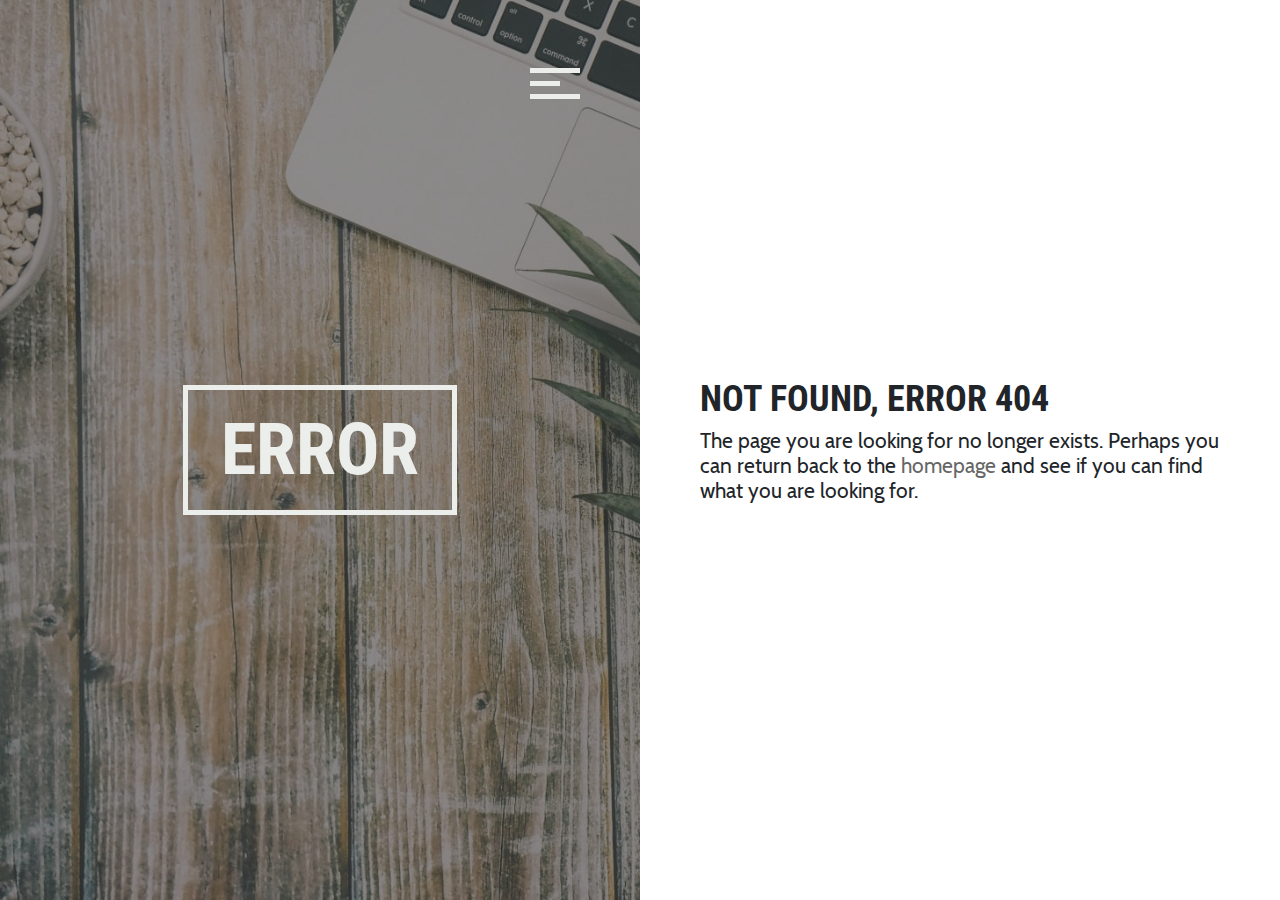
==== commit d8dc1ab3: "Updates" ====
--- a/404/index.html
+++ b/404/index.html
@@ -1,10 +1,10 @@
 <!DOCTYPE html>
 <html data-html-server-rendered="true" lang="en" data-vue-tag="%7B%22lang%22:%7B%22ssr%22:%22en%22%7D%7D">
   <head>
-    <title>Page not found - Rotsen Mark Acob</title><meta name="gridsome:hash" content="a38ad2807fc397a1ff604eb2426f4e9d25961c7d"><meta data-vue-tag="ssr" charset="utf-8"><meta data-vue-tag="ssr" name="generator" content="Gridsome v0.7.12"><meta data-vue-tag="ssr" data-key="viewport" name="viewport" content="width=device-width, initial-scale=1, viewport-fit=cover"><meta data-vue-tag="ssr" data-key="format-detection" name="format-detection" content="telephone=no"><link data-vue-tag="ssr" rel="icon" href="data:,"><link data-vue-tag="ssr" rel="icon" type="image/png" sizes="16x16" href="/assets/static/favicon.ce0531f.e48d63b4bd8ce3da720a18677a4343ce.png"><link data-vue-tag="ssr" rel="icon" type="image/png" sizes="32x32" href="/assets/static/favicon.ac8d93a.e48d63b4bd8ce3da720a18677a4343ce.png"><link data-vue-tag="ssr" rel="icon" type="image/png" sizes="96x96" href="/assets/static/favicon.b9532cc.e48d63b4bd8ce3da720a18677a4343ce.png"><link data-vue-tag="ssr" rel="apple-touch-icon" type="image/png" sizes="76x76" href="/assets/static/favicon.f22e9f3.e48d63b4bd8ce3da720a18677a4343ce.png"><link data-vue-tag="ssr" rel="apple-touch-icon" type="image/png" sizes="152x152" href="/assets/static/favicon.62d22cb.e48d63b4bd8ce3da720a18677a4343ce.png"><link data-vue-tag="ssr" rel="apple-touch-icon" type="image/png" sizes="120x120" href="/assets/static/favicon.1539b60.e48d63b4bd8ce3da720a18677a4343ce.png"><link data-vue-tag="ssr" rel="apple-touch-icon" type="image/png" sizes="167x167" href="/assets/static/favicon.dc0cdc5.e48d63b4bd8ce3da720a18677a4343ce.png"><link data-vue-tag="ssr" rel="apple-touch-icon" type="image/png" sizes="180x180" href="/assets/static/favicon.7b22250.e48d63b4bd8ce3da720a18677a4343ce.png"><link rel="preload" href="/assets/css/0.styles.dc6f84a1.css" as="style"><link rel="preload" href="/assets/js/app.1e15b025.js" as="script"><link rel="preload" href="/assets/js/page--src--pages--404-vue.5900a631.js" as="script"><link rel="prefetch" href="/assets/js/page--src--pages--about--experience-vue.9946bf83.js"><link rel="prefetch" href="/assets/js/page--src--pages--about--index-vue.219cdf95.js"><link rel="prefetch" href="/assets/js/page--src--pages--about--skills-vue.4b5927a3.js"><link rel="prefetch" href="/assets/js/page--src--pages--about--tools-vue.b084d127.js"><link rel="prefetch" href="/assets/js/page--src--pages--contact-vue.4d93c37d.js"><link rel="prefetch" href="/assets/js/page--src--pages--experience-vue.cbe2cd53.js"><link rel="prefetch" href="/assets/js/page--src--pages--index-vue.ba5a822c.js"><link rel="prefetch" href="/assets/js/page--src--pages--portfolio-vue.139d275e.js"><link rel="prefetch" href="/assets/js/page--src--pages--testimonials-vue.fd36f7dd.js"><link rel="prefetch" href="/assets/js/page--src--pages--thanks-vue.87702656.js"><link rel="prefetch" href="/assets/js/vendors~page--src--pages--about--experience-vue~page--src--pages--experience-vue~page--src--pages--p~6f5abdf3.147689cf.js"><link rel="prefetch" href="/assets/js/vendors~page--src--pages--contact-vue.186d2641.js"><link rel="stylesheet" href="/assets/css/0.styles.dc6f84a1.css"><noscript data-vue-tag="ssr"><style>.g-image--loading{display:none;}</style></noscript>
+    <title>Page not found - Rotsen Mark Acob</title><meta name="gridsome:hash" content="95782d3f3ecab1c89e94e731dbb8fee52799025f"><meta data-vue-tag="ssr" charset="utf-8"><meta data-vue-tag="ssr" name="generator" content="Gridsome v0.7.12"><meta data-vue-tag="ssr" data-key="viewport" name="viewport" content="width=device-width, initial-scale=1, viewport-fit=cover"><meta data-vue-tag="ssr" data-key="format-detection" name="format-detection" content="telephone=no"><link data-vue-tag="ssr" rel="icon" href="data:,"><link data-vue-tag="ssr" rel="icon" type="image/png" sizes="16x16" href="/assets/static/favicon.ce0531f.e48d63b4bd8ce3da720a18677a4343ce.png"><link data-vue-tag="ssr" rel="icon" type="image/png" sizes="32x32" href="/assets/static/favicon.ac8d93a.e48d63b4bd8ce3da720a18677a4343ce.png"><link data-vue-tag="ssr" rel="icon" type="image/png" sizes="96x96" href="/assets/static/favicon.b9532cc.e48d63b4bd8ce3da720a18677a4343ce.png"><link data-vue-tag="ssr" rel="apple-touch-icon" type="image/png" sizes="76x76" href="/assets/static/favicon.f22e9f3.e48d63b4bd8ce3da720a18677a4343ce.png"><link data-vue-tag="ssr" rel="apple-touch-icon" type="image/png" sizes="152x152" href="/assets/static/favicon.62d22cb.e48d63b4bd8ce3da720a18677a4343ce.png"><link data-vue-tag="ssr" rel="apple-touch-icon" type="image/png" sizes="120x120" href="/assets/static/favicon.1539b60.e48d63b4bd8ce3da720a18677a4343ce.png"><link data-vue-tag="ssr" rel="apple-touch-icon" type="image/png" sizes="167x167" href="/assets/static/favicon.dc0cdc5.e48d63b4bd8ce3da720a18677a4343ce.png"><link data-vue-tag="ssr" rel="apple-touch-icon" type="image/png" sizes="180x180" href="/assets/static/favicon.7b22250.e48d63b4bd8ce3da720a18677a4343ce.png"><link rel="preload" href="/assets/css/0.styles.4830edc9.css" as="style"><link rel="preload" href="/assets/js/app.65dc2830.js" as="script"><link rel="preload" href="/assets/js/page--src--pages--404-vue.5900a631.js" as="script"><link rel="prefetch" href="/assets/js/page--src--pages--about--experience-vue.74725bae.js"><link rel="prefetch" href="/assets/js/page--src--pages--about--index-vue.0a2361db.js"><link rel="prefetch" href="/assets/js/page--src--pages--about--skills-vue.6a777421.js"><link rel="prefetch" href="/assets/js/page--src--pages--about--tools-vue.5cfe5421.js"><link rel="prefetch" href="/assets/js/page--src--pages--contact-vue.4a4484da.js"><link rel="prefetch" href="/assets/js/page--src--pages--experience-vue.cbe2cd53.js"><link rel="prefetch" href="/assets/js/page--src--pages--index-vue.ba5a822c.js"><link rel="prefetch" href="/assets/js/page--src--pages--portfolio-vue.98d7dd3d.js"><link rel="prefetch" href="/assets/js/page--src--pages--testimonials-vue.fd36f7dd.js"><link rel="prefetch" href="/assets/js/page--src--pages--thanks-vue.20858c36.js"><link rel="prefetch" href="/assets/js/vendors~page--src--pages--about--experience-vue~page--src--pages--experience-vue~page--src--pages--p~6f5abdf3.147689cf.js"><link rel="prefetch" href="/assets/js/vendors~page--src--pages--contact-vue.186d2641.js"><link rel="stylesheet" href="/assets/css/0.styles.4830edc9.css"><noscript data-vue-tag="ssr"><style>.g-image--loading{display:none;}</style></noscript>
   </head>
   <body >
     <div id="app" data-server-rendered="true" class="site-container"><nav class="navbar navbar-light bg-faded fixed-top"><a href="/" target="_self" class="navbar-brand router-link-active"><img alt="MyDevHouse" src="data:image/svg+xml,%3csvg fill='none' viewBox='0 0 40 40' xmlns='http://www.w3.org/2000/svg' xmlns:xlink='http://www.w3.org/1999/xlink'%3e%3cdefs%3e%3cfilter id='__svg-blur-2eb9ccb594eb9302f462ef8ecf7d7574'%3e%3cfeGaussianBlur in='SourceGraphic' stdDeviation='40'/%3e%3c/filter%3e%3c/defs%3e%3cimage x='0' y='0' filter='url(%23__svg-blur-2eb9ccb594eb9302f462ef8ecf7d7574)' width='40' height='40' xlink:href='data:image/svg%2bxml%3bbase64%2ciVBORw0KGgoAAAANSUhEUgAAAEAAAABACAYAAACqaXHeAAAACXBIWXMAAAsTAAALEwEAmpwYAAAGVElEQVR42tVbXahVRRQe7800s8gMCUolTZSQ1EjBysz8KwwNJQqUCkkyI3oorEsUWBKhDxXZgw9y0YdQtJeKECTkKoJk5otg0a9WZJFRmqlX7%2bzWXNc6rLPu7L3nb5%2bz27Cc7XHv2TPr51trvhlVlmW/OMpJkD9BTmFbpdA3fgfpBflYwQVtv7hc/FnTaq1fhPaqAf1k/49rDo61w3Xy2HZiuxD7WS5%2b7/9D11R6cdDbaPIuHkDPMCUMAjmCfX0PcjX9Dl5RSw8wk%2b/D%2b39AxnLrlymgf1KXn7sC2%2bexr3/7O9f6Df7vqoaTz5j1XxWTcXX9QdiOAvkD%2b7qE7TlQwq0NpdZw8jTQb0GG2tzaI/bfFwq9iF6wo64K0KQAGOSjAwDLYfLwHoXKHZa%2bG%2bEFz82vUwhobiG4PmMA5gV8zP33iD6lh31RNwWQGOtM9wE%2bi%2bs/wiar2eS1CIVnVA2BbzO6srPrY6FDlh8C8o2wtvwWZZnfVE0sTwMy1d%2bNAsldY58yxStCobpI4apmsf9CTNoDJYyB%2bzPMyjpHAY3fVQ0mT256lCO%2bJ/B1ogK25gBfruLrUApT2lsckvbY87NKLG8NP5UAtfOkz0HOY3%2bfEOqbUjaw5j/gaP0mLzAvXkA5j8BwUUifjJvksaD15JC0x4DvSc/JNz5tXp7EZDLIFJDbUcz9nUJmgNwl5F6Q%2b5jMAVkg5EGQh5gsggmYfD1LAFnp5NFLKEtcA/KTSG/uCqjDxXJ4yFr/rZK0V3jROrsD18cdGIdNrU0cnunkYgob%2bRtKB2duHCdPoTJRTNw7RJUv1dTOiwEfKeDDwNhv9gBX92v35IXrP%2bCZ9nIVUHsPkKkR74%2bIQipMASKd1FYBokR%2bLtb1uQdc67P2bqP1KVPcgHQ5d/8sRgEbZAlalovbZH0a33sxac%2bmABNDt/lUYq0GPkZzTRXkRnRlSmuBj3y491ZN3lhfVH27U8W%2b9ABzLfFZjbUh7S3LobmSKeAYyGAfGrrqgofF/5UgX6dIe3khQIDysg8j04LYp3F0BQKfzsEMzRXAOTlDJ41uJyBadndGg5wOrPq0jQazKYADy7Z2YoGMffCC7gjrF5GiTZygZGdnt0MJzPXpu3fnWNDX/Q3h8xSeO2jqT%2bUQlActxGPLgI95wf5Qpkd4TTf2t1F6kyqgqJ9uJSBaKr7HIybPvflvkJuxz%2btAfubskY0UpRd/BRnBDxNUVSJb9vWGgxwPpbmElbuwT9ppXsUVq0pefqcVWMBcnrxtfSTwEdVutsiG8MUe3n9Oz6miXRNsp1aZFi001wRGl4cCH4XNY8KA1M4n71IO21W7q1wuM/AjBeyMBD56by8fN4Er%2b86uoq2xpl0bs91cRShYgG9BBM0lvXcm9yz2LVKA2QboVY77dgNiKYUSZD9wfziw3pfW77YZzLLA2qg80PS1lGnRQnOtiVjqynJ%2bjG2L3ZJtRiiPfGqOmY1LAYiWen%2bkOayQKO0VniyTGUd5utb2FMSJxRXfTZH24Pouw%2bOwZrcpb4yZ51FZ6QnzYgDRkvamRNBcTWkPJr3cZWxNBgjQ8pd5IBaY9j5NlPb2%2bZA5jTVH4Mee5ZqOcP2HI2gumfbuCTlgoTw/RmFwSiKtR71Pfx%2bMNFyKtNfgMDLPI/UqUNumVJ3kqwBBc62NpLnIGGdBbgnOTo4flqlmHScuPL5FhyBuwmVqDM3Vi8C3Lqo%2bcdC%2bBMEfQIbJFZZn7G9JlPZ%2bzNj5/6C07KgAvsJaEXOaCyw2M%2begVUjsPxG9RilJP/KDPeKcjs9ZPsKAnsi0R9Y/IKm0IMKmwAq6bIUVcJZvRSTNlZ64LYhFaf0tvh8UC49hiB8p0t4HNBYXTywb5F8WNC4iFp2Ps4m093rEtjb3wnMg48WucZQCXrK4pbZtmbmeJLHU%2b%2bNx4FkE8NFY1idlq3MqMn7/ldw09a33od0eCXzkiSfMwcjkFB10stRSk5MCloo05gt8cyNpLq64lcn3KnIOHwQTovKIDdwfigS%2b3N2qVKwsxek0CwZMC0x7ZKHVkTQXB%2bL7K9ujYJ1uYgPY5FvxYTFCWeL67PJ/uI6huUhxOyo9wiO4udOY9kYSteSqcczJhBVvR57mIqVdgL4mVLY5Y%2bHmu9h%2bmm/Rw8PpUsRpLr72eLPK7bn/ABDSbfcZWv%2byAAAAAElFTkSuQmCC' /%3e%3c/svg%3e" width="40" data-src="/assets/static/logo.813b813.2cb8931c74529ecc75bfdbc25ab37201.svg" data-srcset="/assets/static/logo.813b813.2cb8931c74529ecc75bfdbc25ab37201.svg 40w" data-sizes="(max-width: 40px) 100vw, 40px" class="d-lg-none g-image g-image--lazy g-image--loading"><noscript><img src="/assets/static/logo.813b813.2cb8931c74529ecc75bfdbc25ab37201.svg" class="d-lg-none g-image g-image--loaded" width="40" alt="MyDevHouse"></noscript></a><button id="hamburger-1" data-toggle="collapse" data-target="navbarSupportedContent" type="button" class="btn btn-secondary hamburger navbar-toggle x"><span class="icon-bar"></span><span class="icon-bar"></span><span class="icon-bar"></span></button><div id="navbarSupportedContent" class="navbar-collapse collapse" style="display:none;"><ul class="navbar-nav"><li class="nav-item"><a href="/about/tools/" target="_self" class="nav-link"></a></li><li class="nav-item"><a href="/about/skills/" target="_self" class="nav-link"></a></li><li class="nav-item"><a href="/about/experience/" target="_self" class="nav-link"></a></li><li class="nav-item"><a href="/testimonials/" target="_self" class="nav-link"></a></li><li class="nav-item"><a href="/thanks/" target="_self" class="nav-link"></a></li><li class="nav-item"><a href="/portfolio/" target="_self" class="nav-link"></a></li><li class="nav-item"><a href="/experience/" target="_self" class="nav-link"></a></li><li class="nav-item"><a href="/contact/" target="_self" class="nav-link"></a></li><li class="nav-item"><a href="/about/" target="_self" class="nav-link"></a></li><li class="nav-item"><a href="/" target="_self" class="nav-link">home</a></li><li class="nav-item"><a href="/about/" target="_self" class="nav-link">About</a></li><li class="nav-item"><a href="/portfolio/" target="_self" class="nav-link">Portfolio</a></li><li class="nav-item"><a href="/testimonials/" target="_self" class="nav-link">Testimonials</a></li><li class="nav-item"><a href="/contact/" target="_self" class="nav-link">Contact</a></li></ul></div></nav><div class="site-inner"><div id="sideNav" class="p-0 container-fluid"><div class="sidebar d-flex align-items-center text-center m-auto"><div class="w-100"><h1 class="page-title">Error</h1></div></div></div><div class="p-0 container-fluid"><section id="section-error" class="resume-section d-flex align-items-center section-error"><div class="w-100"><h2 class="mb-2">Not Found, error 404</h2><p class="lead">The page you are looking for no longer exists. Perhaps you can return back to the <a href="/" class="text-secondary active">homepage</a> and see if you can find what you are looking for.</p></div></section></div></div></div>
-    <script>window.__INITIAL_STATE__={"data":null,"context":{}};(function(){var s;(s=document.currentScript||document.scripts[document.scripts.length-1]).parentNode.removeChild(s);}());</script><script src="/assets/js/app.1e15b025.js" defer></script><script src="/assets/js/page--src--pages--404-vue.5900a631.js" defer></script>
+    <script>window.__INITIAL_STATE__={"data":null,"context":{}};(function(){var s;(s=document.currentScript||document.scripts[document.scripts.length-1]).parentNode.removeChild(s);}());</script><script src="/assets/js/app.65dc2830.js" defer></script><script src="/assets/js/page--src--pages--404-vue.5900a631.js" defer></script>
   </body>
 </html>
--- a/assets/css/0.styles.4830edc9.css
+++ b/assets/css/0.styles.4830edc9.css
@@ -0,0 +1,14 @@
+@font-face{font-family:Cabin;font-style:normal;font-display:swap;font-weight:400;src:local("Cabin Regular "),local("Cabin-Regular"),url(/assets/fonts/cabin-latin-400.1f3cefe3.woff2) format("woff2"),url(/assets/fonts/cabin-latin-400.ad0cf94d.woff) format("woff")}@font-face{font-family:Cabin;font-style:italic;font-display:swap;font-weight:400;src:local("Cabin Regular italic"),local("Cabin-Regularitalic"),url(/assets/fonts/cabin-latin-400italic.4a3f7f20.woff2) format("woff2"),url(/assets/fonts/cabin-latin-400italic.fafbdadb.woff) format("woff")}@font-face{font-family:Cabin;font-style:normal;font-display:swap;font-weight:500;src:local("Cabin Medium "),local("Cabin-Medium"),url(/assets/fonts/cabin-latin-500.45f7a382.woff2) format("woff2"),url(/assets/fonts/cabin-latin-500.ce03cb14.woff) format("woff")}@font-face{font-family:Cabin;font-style:italic;font-display:swap;font-weight:500;src:local("Cabin Medium italic"),local("Cabin-Mediumitalic"),url(/assets/fonts/cabin-latin-500italic.d448cd02.woff2) format("woff2"),url(/assets/fonts/cabin-latin-500italic.3f7c9762.woff) format("woff")}@font-face{font-family:Cabin;font-style:normal;font-display:swap;font-weight:600;src:local("Cabin SemiBold "),local("Cabin-SemiBold"),url(/assets/fonts/cabin-latin-600.1453e457.woff2) format("woff2"),url(/assets/fonts/cabin-latin-600.2106769d.woff) format("woff")}@font-face{font-family:Cabin;font-style:italic;font-display:swap;font-weight:600;src:local("Cabin SemiBold italic"),local("Cabin-SemiBolditalic"),url(/assets/fonts/cabin-latin-600italic.139a75e5.woff2) format("woff2"),url(/assets/fonts/cabin-latin-600italic.900c76af.woff) format("woff")}@font-face{font-family:Cabin;font-style:normal;font-display:swap;font-weight:700;src:local("Cabin Bold "),local("Cabin-Bold"),url(/assets/fonts/cabin-latin-700.940eb056.woff2) format("woff2"),url(/assets/fonts/cabin-latin-700.e5982d16.woff) format("woff")}@font-face{font-family:Cabin;font-style:italic;font-display:swap;font-weight:700;src:local("Cabin Bold italic"),local("Cabin-Bolditalic"),url(/assets/fonts/cabin-latin-700italic.6ad930ac.woff2) format("woff2"),url(/assets/fonts/cabin-latin-700italic.b16e3416.woff) format("woff")}@font-face{font-family:Roboto Condensed;font-style:normal;font-display:swap;font-weight:300;src:local("Roboto Condensed Light "),local("Roboto Condensed-Light"),url(/assets/fonts/roboto-condensed-latin-300.4f5f5c64.woff2) format("woff2"),url(/assets/fonts/roboto-condensed-latin-300.b8f4e373.woff) format("woff")}@font-face{font-family:Roboto Condensed;font-style:italic;font-display:swap;font-weight:300;src:local("Roboto Condensed Light italic"),local("Roboto Condensed-Lightitalic"),url(/assets/fonts/roboto-condensed-latin-300italic.73bfc5b6.woff2) format("woff2"),url(/assets/fonts/roboto-condensed-latin-300italic.32318c7b.woff) format("woff")}@font-face{font-family:Roboto Condensed;font-style:normal;font-display:swap;font-weight:400;src:local("Roboto Condensed Regular "),local("Roboto Condensed-Regular"),url(/assets/fonts/roboto-condensed-latin-400.3ada4464.woff2) format("woff2"),url(/assets/fonts/roboto-condensed-latin-400.5c7a07a5.woff) format("woff")}@font-face{font-family:Roboto Condensed;font-style:italic;font-display:swap;font-weight:400;src:local("Roboto Condensed Regular italic"),local("Roboto Condensed-Regularitalic"),url(/assets/fonts/roboto-condensed-latin-400italic.248ec774.woff2) format("woff2"),url(/assets/fonts/roboto-condensed-latin-400italic.a2061857.woff) format("woff")}@font-face{font-family:Roboto Condensed;font-style:normal;font-display:swap;font-weight:700;src:local("Roboto Condensed Bold "),local("Roboto Condensed-Bold"),url(/assets/fonts/roboto-condensed-latin-700.6b222561.woff2) format("woff2"),url(/assets/fonts/roboto-condensed-latin-700.2b92236b.woff) format("woff")}@font-face{font-family:Roboto Condensed;font-style:italic;font-display:swap;font-weight:700;src:local("Roboto Condensed Bold italic"),local("Roboto Condensed-Bolditalic"),url(/assets/fonts/roboto-condensed-latin-700italic.916e7650.woff2) format("woff2"),url(/assets/fonts/roboto-condensed-latin-700italic.a8c91eca.woff) format("woff")}
+
+
+/*!
+ * Bootstrap v4.4.1 (https://getbootstrap.com/)
+ * Copyright 2011-2019 The Bootstrap Authors
+ * Copyright 2011-2019 Twitter, Inc.
+ * Licensed under MIT (https://github.com/twbs/bootstrap/blob/master/LICENSE)
+ */:root{--blue:#007bff;--indigo:#6610f2;--purple:#6f42c1;--pink:#e83e8c;--red:#dc3545;--orange:#fd7e14;--yellow:#ffc107;--green:#28a745;--teal:#20c997;--cyan:#17a2b8;--white:#fff;--gray:#6c757d;--gray-dark:#343a40;--primary:#222;--secondary:#666;--success:#333;--info:#515151;--warning:#5f5f5f;--danger:#434343;--light:#eceeec;--dark:#111;--breakpoint-xs:0;--breakpoint-sm:576px;--breakpoint-md:768px;--breakpoint-lg:992px;--breakpoint-xl:1200px;--font-family-sans-serif:-apple-system,BlinkMacSystemFont,"Segoe UI",Roboto,"Helvetica Neue",Arial,"Noto Sans",sans-serif,"Apple Color Emoji","Segoe UI Emoji","Segoe UI Symbol","Noto Color Emoji";--font-family-monospace:SFMono-Regular,Menlo,Monaco,Consolas,"Liberation Mono","Courier New",monospace}*,:after,:before{box-sizing:border-box}html{font-family:sans-serif;line-height:1.15;-webkit-text-size-adjust:100%;-webkit-tap-highlight-color:rgba(0,0,0,0)}article,aside,figcaption,figure,footer,header,hgroup,main,nav,section{display:block}body{margin:0;font-family:-apple-system,BlinkMacSystemFont,Segoe UI,Roboto,Helvetica Neue,Arial,Noto Sans,sans-serif,Apple Color Emoji,Segoe UI Emoji,Segoe UI Symbol,Noto Color Emoji;font-size:1rem;line-height:1.5;color:#212529;text-align:left;background-color:#fff}[tabindex="-1"]:focus:not(:focus-visible){outline:0!important}hr{box-sizing:content-box;height:0;overflow:visible}h1,h2,h3,h4,h5,h6{margin-top:0;margin-bottom:.5rem}p{margin-top:0;margin-bottom:1rem}abbr[data-original-title],abbr[title]{text-decoration:underline;-webkit-text-decoration:underline dotted;text-decoration:underline dotted;cursor:help;border-bottom:0;-webkit-text-decoration-skip-ink:none;text-decoration-skip-ink:none}address{font-style:normal;line-height:inherit}address,dl,ol,ul{margin-bottom:1rem}dl,ol,ul{margin-top:0}ol ol,ol ul,ul ol,ul ul{margin-bottom:0}dt{font-weight:700}dd{margin-bottom:.5rem;margin-left:0}blockquote{margin:0 0 1rem}b,strong{font-weight:bolder}small{font-size:80%}sub,sup{position:relative;font-size:75%;line-height:0;vertical-align:baseline}sub{bottom:-.25em}sup{top:-.5em}a{color:#222;background-color:transparent}a,a:hover{text-decoration:none}a:hover{color:#666}a:not([href]),a:not([href]):hover{color:inherit;text-decoration:none}code,kbd,pre,samp{font-family:SFMono-Regular,Menlo,Monaco,Consolas,Liberation Mono,Courier New,monospace;font-size:1em}pre{margin-top:0;margin-bottom:1rem;overflow:auto}figure{margin:0 0 1rem}img{border-style:none}img,svg{vertical-align:middle}svg{overflow:hidden}table{border-collapse:collapse}caption{padding-top:.75rem;padding-bottom:.75rem;color:#6c757d;text-align:left;caption-side:bottom}th{text-align:inherit}label{display:inline-block;margin-bottom:.5rem}button{border-radius:0}button:focus{outline:1px dotted;outline:5px auto -webkit-focus-ring-color}button,input,optgroup,select,textarea{margin:0;font-family:inherit;font-size:inherit;line-height:inherit}button,input{overflow:visible}button,select{text-transform:none}select{word-wrap:normal}[type=button],[type=reset],[type=submit],button{-webkit-appearance:button}[type=button]:not(:disabled),[type=reset]:not(:disabled),[type=submit]:not(:disabled),button:not(:disabled){cursor:pointer}[type=button]::-moz-focus-inner,[type=reset]::-moz-focus-inner,[type=submit]::-moz-focus-inner,button::-moz-focus-inner{padding:0;border-style:none}input[type=checkbox],input[type=radio]{box-sizing:border-box;padding:0}input[type=date],input[type=datetime-local],input[type=month],input[type=time]{-webkit-appearance:listbox}textarea{overflow:auto;resize:vertical}fieldset{min-width:0;padding:0;margin:0;border:0}legend{display:block;width:100%;max-width:100%;padding:0;margin-bottom:.5rem;font-size:1.5rem;line-height:inherit;color:inherit;white-space:normal}progress{vertical-align:baseline}[type=number]::-webkit-inner-spin-button,[type=number]::-webkit-outer-spin-button{height:auto}[type=search]{outline-offset:-2px;-webkit-appearance:none}[type=search]::-webkit-search-decoration{-webkit-appearance:none}::-webkit-file-upload-button{font:inherit;-webkit-appearance:button}output{display:inline-block}summary{display:list-item;cursor:pointer}template{display:none}[hidden]{display:none!important}.h1,.h2,.h3,.h4,.h5,.h6,h1,h2,h3,h4,h5,h6{margin-bottom:.5rem;font-weight:500;line-height:1.2}.h1,h1{font-size:2.5rem}.h2,h2{font-size:2rem}.h3,h3{font-size:1.75rem}.h4,h4{font-size:1.5rem}.h5,h5{font-size:1.25rem}.h6,h6{font-size:1rem}.lead{font-size:1.25rem;font-weight:300}.display-1{font-size:6rem}.display-1,.display-2{font-weight:300;line-height:1.2}.display-2{font-size:5.5rem}.display-3{font-size:4.5rem}.display-3,.display-4{font-weight:300;line-height:1.2}.display-4{font-size:3.5rem}hr{margin-top:1rem;margin-bottom:1rem;border:0;border-top:1px solid rgba(0,0,0,.1)}.small,small{font-size:80%;font-weight:400}.mark,mark{padding:.2em;background-color:#fcf8e3}.list-inline,.list-unstyled{padding-left:0;list-style:none}.list-inline-item{display:inline-block}.list-inline-item:not(:last-child){margin-right:.5rem}.initialism{font-size:90%;text-transform:uppercase}.blockquote{margin-bottom:1rem;font-size:1.25rem}.blockquote-footer{display:block;font-size:80%;color:#6c757d}.blockquote-footer:before{content:"— "}.img-fluid,.img-thumbnail{max-width:100%;height:auto}.img-thumbnail{padding:.25rem;background-color:#fff;border:1px solid #dee2e6;border-radius:0}.figure{display:inline-block}.figure-img{margin-bottom:.5rem;line-height:1}.figure-caption{font-size:90%;color:#6c757d}code{font-size:87.5%;color:#e83e8c;word-wrap:break-word}a>code{color:inherit}kbd{padding:.2rem .4rem;font-size:87.5%;color:#fff;background-color:#212529;border-radius:.2rem}kbd kbd{padding:0;font-size:100%;font-weight:700}pre{display:block;font-size:87.5%;color:#212529}pre code{font-size:inherit;color:inherit;word-break:normal}.pre-scrollable{max-height:340px;overflow-y:scroll}.container{width:100%;padding-right:10px;padding-left:10px;margin-right:auto;margin-left:auto}@media(min-width:576px){.container{max-width:540px}}@media(min-width:768px){.container{max-width:720px}}@media(min-width:992px){.container{max-width:960px}}@media(min-width:1200px){.container{max-width:1140px}}.container-fluid,.container-lg,.container-md,.container-sm,.container-xl{width:100%;padding-right:10px;padding-left:10px;margin-right:auto;margin-left:auto}@media(min-width:576px){.container,.container-sm{max-width:540px}}@media(min-width:768px){.container,.container-md,.container-sm{max-width:720px}}@media(min-width:992px){.container,.container-lg,.container-md,.container-sm{max-width:960px}}@media(min-width:1200px){.container,.container-lg,.container-md,.container-sm,.container-xl{max-width:1140px}}.row{display:-webkit-box;display:flex;flex-wrap:wrap;margin-right:-10px;margin-left:-10px}.no-gutters{margin-right:0;margin-left:0}.no-gutters>.col,.no-gutters>[class*=col-]{padding-right:0;padding-left:0}.col,.col-1,.col-2,.col-3,.col-4,.col-5,.col-6,.col-7,.col-8,.col-9,.col-10,.col-11,.col-12,.col-auto,.col-lg,.col-lg-1,.col-lg-2,.col-lg-3,.col-lg-4,.col-lg-5,.col-lg-6,.col-lg-7,.col-lg-8,.col-lg-9,.col-lg-10,.col-lg-11,.col-lg-12,.col-lg-auto,.col-md,.col-md-1,.col-md-2,.col-md-3,.col-md-4,.col-md-5,.col-md-6,.col-md-7,.col-md-8,.col-md-9,.col-md-10,.col-md-11,.col-md-12,.col-md-auto,.col-sm,.col-sm-1,.col-sm-2,.col-sm-3,.col-sm-4,.col-sm-5,.col-sm-6,.col-sm-7,.col-sm-8,.col-sm-9,.col-sm-10,.col-sm-11,.col-sm-12,.col-sm-auto,.col-xl,.col-xl-1,.col-xl-2,.col-xl-3,.col-xl-4,.col-xl-5,.col-xl-6,.col-xl-7,.col-xl-8,.col-xl-9,.col-xl-10,.col-xl-11,.col-xl-12,.col-xl-auto{position:relative;width:100%;padding-right:10px;padding-left:10px}.col{flex-basis:0;-webkit-box-flex:1;flex-grow:1;max-width:100%}.row-cols-1>*{-webkit-box-flex:0;flex:0 0 100%;max-width:100%}.row-cols-2>*{-webkit-box-flex:0;flex:0 0 50%;max-width:50%}.row-cols-3>*{-webkit-box-flex:0;flex:0 0 33.3333333333%;max-width:33.3333333333%}.row-cols-4>*{-webkit-box-flex:0;flex:0 0 25%;max-width:25%}.row-cols-5>*{-webkit-box-flex:0;flex:0 0 20%;max-width:20%}.row-cols-6>*{-webkit-box-flex:0;flex:0 0 16.6666666667%;max-width:16.6666666667%}.col-auto{flex:0 0 auto;width:auto;max-width:100%}.col-1,.col-auto{-webkit-box-flex:0}.col-1{flex:0 0 8.3333333333%;max-width:8.3333333333%}.col-2{flex:0 0 16.6666666667%;max-width:16.6666666667%}.col-2,.col-3{-webkit-box-flex:0}.col-3{flex:0 0 25%;max-width:25%}.col-4{flex:0 0 33.3333333333%;max-width:33.3333333333%}.col-4,.col-5{-webkit-box-flex:0}.col-5{flex:0 0 41.6666666667%;max-width:41.6666666667%}.col-6{flex:0 0 50%;max-width:50%}.col-6,.col-7{-webkit-box-flex:0}.col-7{flex:0 0 58.3333333333%;max-width:58.3333333333%}.col-8{flex:0 0 66.6666666667%;max-width:66.6666666667%}.col-8,.col-9{-webkit-box-flex:0}.col-9{flex:0 0 75%;max-width:75%}.col-10{flex:0 0 83.3333333333%;max-width:83.3333333333%}.col-10,.col-11{-webkit-box-flex:0}.col-11{flex:0 0 91.6666666667%;max-width:91.6666666667%}.col-12{-webkit-box-flex:0;flex:0 0 100%;max-width:100%}.order-first{-webkit-box-ordinal-group:0;order:-1}.order-last{-webkit-box-ordinal-group:14;order:13}.order-0{-webkit-box-ordinal-group:1;order:0}.order-1{-webkit-box-ordinal-group:2;order:1}.order-2{-webkit-box-ordinal-group:3;order:2}.order-3{-webkit-box-ordinal-group:4;order:3}.order-4{-webkit-box-ordinal-group:5;order:4}.order-5{-webkit-box-ordinal-group:6;order:5}.order-6{-webkit-box-ordinal-group:7;order:6}.order-7{-webkit-box-ordinal-group:8;order:7}.order-8{-webkit-box-ordinal-group:9;order:8}.order-9{-webkit-box-ordinal-group:10;order:9}.order-10{-webkit-box-ordinal-group:11;order:10}.order-11{-webkit-box-ordinal-group:12;order:11}.order-12{-webkit-box-ordinal-group:13;order:12}.offset-1{margin-left:8.3333333333%}.offset-2{margin-left:16.6666666667%}.offset-3{margin-left:25%}.offset-4{margin-left:33.3333333333%}.offset-5{margin-left:41.6666666667%}.offset-6{margin-left:50%}.offset-7{margin-left:58.3333333333%}.offset-8{margin-left:66.6666666667%}.offset-9{margin-left:75%}.offset-10{margin-left:83.3333333333%}.offset-11{margin-left:91.6666666667%}@media(min-width:576px){.col-sm{flex-basis:0;-webkit-box-flex:1;flex-grow:1;max-width:100%}.row-cols-sm-1>*{-webkit-box-flex:0;flex:0 0 100%;max-width:100%}.row-cols-sm-2>*{-webkit-box-flex:0;flex:0 0 50%;max-width:50%}.row-cols-sm-3>*{-webkit-box-flex:0;flex:0 0 33.3333333333%;max-width:33.3333333333%}.row-cols-sm-4>*{-webkit-box-flex:0;flex:0 0 25%;max-width:25%}.row-cols-sm-5>*{-webkit-box-flex:0;flex:0 0 20%;max-width:20%}.row-cols-sm-6>*{-webkit-box-flex:0;flex:0 0 16.6666666667%;max-width:16.6666666667%}.col-sm-auto{-webkit-box-flex:0;flex:0 0 auto;width:auto;max-width:100%}.col-sm-1{-webkit-box-flex:0;flex:0 0 8.3333333333%;max-width:8.3333333333%}.col-sm-2{-webkit-box-flex:0;flex:0 0 16.6666666667%;max-width:16.6666666667%}.col-sm-3{-webkit-box-flex:0;flex:0 0 25%;max-width:25%}.col-sm-4{-webkit-box-flex:0;flex:0 0 33.3333333333%;max-width:33.3333333333%}.col-sm-5{-webkit-box-flex:0;flex:0 0 41.6666666667%;max-width:41.6666666667%}.col-sm-6{-webkit-box-flex:0;flex:0 0 50%;max-width:50%}.col-sm-7{-webkit-box-flex:0;flex:0 0 58.3333333333%;max-width:58.3333333333%}.col-sm-8{-webkit-box-flex:0;flex:0 0 66.6666666667%;max-width:66.6666666667%}.col-sm-9{-webkit-box-flex:0;flex:0 0 75%;max-width:75%}.col-sm-10{-webkit-box-flex:0;flex:0 0 83.3333333333%;max-width:83.3333333333%}.col-sm-11{-webkit-box-flex:0;flex:0 0 91.6666666667%;max-width:91.6666666667%}.col-sm-12{-webkit-box-flex:0;flex:0 0 100%;max-width:100%}.order-sm-first{-webkit-box-ordinal-group:0;order:-1}.order-sm-last{-webkit-box-ordinal-group:14;order:13}.order-sm-0{-webkit-box-ordinal-group:1;order:0}.order-sm-1{-webkit-box-ordinal-group:2;order:1}.order-sm-2{-webkit-box-ordinal-group:3;order:2}.order-sm-3{-webkit-box-ordinal-group:4;order:3}.order-sm-4{-webkit-box-ordinal-group:5;order:4}.order-sm-5{-webkit-box-ordinal-group:6;order:5}.order-sm-6{-webkit-box-ordinal-group:7;order:6}.order-sm-7{-webkit-box-ordinal-group:8;order:7}.order-sm-8{-webkit-box-ordinal-group:9;order:8}.order-sm-9{-webkit-box-ordinal-group:10;order:9}.order-sm-10{-webkit-box-ordinal-group:11;order:10}.order-sm-11{-webkit-box-ordinal-group:12;order:11}.order-sm-12{-webkit-box-ordinal-group:13;order:12}.offset-sm-0{margin-left:0}.offset-sm-1{margin-left:8.3333333333%}.offset-sm-2{margin-left:16.6666666667%}.offset-sm-3{margin-left:25%}.offset-sm-4{margin-left:33.3333333333%}.offset-sm-5{margin-left:41.6666666667%}.offset-sm-6{margin-left:50%}.offset-sm-7{margin-left:58.3333333333%}.offset-sm-8{margin-left:66.6666666667%}.offset-sm-9{margin-left:75%}.offset-sm-10{margin-left:83.3333333333%}.offset-sm-11{margin-left:91.6666666667%}}@media(min-width:768px){.col-md{flex-basis:0;-webkit-box-flex:1;flex-grow:1;max-width:100%}.row-cols-md-1>*{-webkit-box-flex:0;flex:0 0 100%;max-width:100%}.row-cols-md-2>*{-webkit-box-flex:0;flex:0 0 50%;max-width:50%}.row-cols-md-3>*{-webkit-box-flex:0;flex:0 0 33.3333333333%;max-width:33.3333333333%}.row-cols-md-4>*{-webkit-box-flex:0;flex:0 0 25%;max-width:25%}.row-cols-md-5>*{-webkit-box-flex:0;flex:0 0 20%;max-width:20%}.row-cols-md-6>*{-webkit-box-flex:0;flex:0 0 16.6666666667%;max-width:16.6666666667%}.col-md-auto{-webkit-box-flex:0;flex:0 0 auto;width:auto;max-width:100%}.col-md-1{-webkit-box-flex:0;flex:0 0 8.3333333333%;max-width:8.3333333333%}.col-md-2{-webkit-box-flex:0;flex:0 0 16.6666666667%;max-width:16.6666666667%}.col-md-3{-webkit-box-flex:0;flex:0 0 25%;max-width:25%}.col-md-4{-webkit-box-flex:0;flex:0 0 33.3333333333%;max-width:33.3333333333%}.col-md-5{-webkit-box-flex:0;flex:0 0 41.6666666667%;max-width:41.6666666667%}.col-md-6{-webkit-box-flex:0;flex:0 0 50%;max-width:50%}.col-md-7{-webkit-box-flex:0;flex:0 0 58.3333333333%;max-width:58.3333333333%}.col-md-8{-webkit-box-flex:0;flex:0 0 66.6666666667%;max-width:66.6666666667%}.col-md-9{-webkit-box-flex:0;flex:0 0 75%;max-width:75%}.col-md-10{-webkit-box-flex:0;flex:0 0 83.3333333333%;max-width:83.3333333333%}.col-md-11{-webkit-box-flex:0;flex:0 0 91.6666666667%;max-width:91.6666666667%}.col-md-12{-webkit-box-flex:0;flex:0 0 100%;max-width:100%}.order-md-first{-webkit-box-ordinal-group:0;order:-1}.order-md-last{-webkit-box-ordinal-group:14;order:13}.order-md-0{-webkit-box-ordinal-group:1;order:0}.order-md-1{-webkit-box-ordinal-group:2;order:1}.order-md-2{-webkit-box-ordinal-group:3;order:2}.order-md-3{-webkit-box-ordinal-group:4;order:3}.order-md-4{-webkit-box-ordinal-group:5;order:4}.order-md-5{-webkit-box-ordinal-group:6;order:5}.order-md-6{-webkit-box-ordinal-group:7;order:6}.order-md-7{-webkit-box-ordinal-group:8;order:7}.order-md-8{-webkit-box-ordinal-group:9;order:8}.order-md-9{-webkit-box-ordinal-group:10;order:9}.order-md-10{-webkit-box-ordinal-group:11;order:10}.order-md-11{-webkit-box-ordinal-group:12;order:11}.order-md-12{-webkit-box-ordinal-group:13;order:12}.offset-md-0{margin-left:0}.offset-md-1{margin-left:8.3333333333%}.offset-md-2{margin-left:16.6666666667%}.offset-md-3{margin-left:25%}.offset-md-4{margin-left:33.3333333333%}.offset-md-5{margin-left:41.6666666667%}.offset-md-6{margin-left:50%}.offset-md-7{margin-left:58.3333333333%}.offset-md-8{margin-left:66.6666666667%}.offset-md-9{margin-left:75%}.offset-md-10{margin-left:83.3333333333%}.offset-md-11{margin-left:91.6666666667%}}@media(min-width:992px){.col-lg{flex-basis:0;-webkit-box-flex:1;flex-grow:1;max-width:100%}.row-cols-lg-1>*{-webkit-box-flex:0;flex:0 0 100%;max-width:100%}.row-cols-lg-2>*{-webkit-box-flex:0;flex:0 0 50%;max-width:50%}.row-cols-lg-3>*{-webkit-box-flex:0;flex:0 0 33.3333333333%;max-width:33.3333333333%}.row-cols-lg-4>*{-webkit-box-flex:0;flex:0 0 25%;max-width:25%}.row-cols-lg-5>*{-webkit-box-flex:0;flex:0 0 20%;max-width:20%}.row-cols-lg-6>*{-webkit-box-flex:0;flex:0 0 16.6666666667%;max-width:16.6666666667%}.col-lg-auto{-webkit-box-flex:0;flex:0 0 auto;width:auto;max-width:100%}.col-lg-1{-webkit-box-flex:0;flex:0 0 8.3333333333%;max-width:8.3333333333%}.col-lg-2{-webkit-box-flex:0;flex:0 0 16.6666666667%;max-width:16.6666666667%}.col-lg-3{-webkit-box-flex:0;flex:0 0 25%;max-width:25%}.col-lg-4{-webkit-box-flex:0;flex:0 0 33.3333333333%;max-width:33.3333333333%}.col-lg-5{-webkit-box-flex:0;flex:0 0 41.6666666667%;max-width:41.6666666667%}.col-lg-6{-webkit-box-flex:0;flex:0 0 50%;max-width:50%}.col-lg-7{-webkit-box-flex:0;flex:0 0 58.3333333333%;max-width:58.3333333333%}.col-lg-8{-webkit-box-flex:0;flex:0 0 66.6666666667%;max-width:66.6666666667%}.col-lg-9{-webkit-box-flex:0;flex:0 0 75%;max-width:75%}.col-lg-10{-webkit-box-flex:0;flex:0 0 83.3333333333%;max-width:83.3333333333%}.col-lg-11{-webkit-box-flex:0;flex:0 0 91.6666666667%;max-width:91.6666666667%}.col-lg-12{-webkit-box-flex:0;flex:0 0 100%;max-width:100%}.order-lg-first{-webkit-box-ordinal-group:0;order:-1}.order-lg-last{-webkit-box-ordinal-group:14;order:13}.order-lg-0{-webkit-box-ordinal-group:1;order:0}.order-lg-1{-webkit-box-ordinal-group:2;order:1}.order-lg-2{-webkit-box-ordinal-group:3;order:2}.order-lg-3{-webkit-box-ordinal-group:4;order:3}.order-lg-4{-webkit-box-ordinal-group:5;order:4}.order-lg-5{-webkit-box-ordinal-group:6;order:5}.order-lg-6{-webkit-box-ordinal-group:7;order:6}.order-lg-7{-webkit-box-ordinal-group:8;order:7}.order-lg-8{-webkit-box-ordinal-group:9;order:8}.order-lg-9{-webkit-box-ordinal-group:10;order:9}.order-lg-10{-webkit-box-ordinal-group:11;order:10}.order-lg-11{-webkit-box-ordinal-group:12;order:11}.order-lg-12{-webkit-box-ordinal-group:13;order:12}.offset-lg-0{margin-left:0}.offset-lg-1{margin-left:8.3333333333%}.offset-lg-2{margin-left:16.6666666667%}.offset-lg-3{margin-left:25%}.offset-lg-4{margin-left:33.3333333333%}.offset-lg-5{margin-left:41.6666666667%}.offset-lg-6{margin-left:50%}.offset-lg-7{margin-left:58.3333333333%}.offset-lg-8{margin-left:66.6666666667%}.offset-lg-9{margin-left:75%}.offset-lg-10{margin-left:83.3333333333%}.offset-lg-11{margin-left:91.6666666667%}}@media(min-width:1200px){.col-xl{flex-basis:0;-webkit-box-flex:1;flex-grow:1;max-width:100%}.row-cols-xl-1>*{-webkit-box-flex:0;flex:0 0 100%;max-width:100%}.row-cols-xl-2>*{-webkit-box-flex:0;flex:0 0 50%;max-width:50%}.row-cols-xl-3>*{-webkit-box-flex:0;flex:0 0 33.3333333333%;max-width:33.3333333333%}.row-cols-xl-4>*{-webkit-box-flex:0;flex:0 0 25%;max-width:25%}.row-cols-xl-5>*{-webkit-box-flex:0;flex:0 0 20%;max-width:20%}.row-cols-xl-6>*{-webkit-box-flex:0;flex:0 0 16.6666666667%;max-width:16.6666666667%}.col-xl-auto{-webkit-box-flex:0;flex:0 0 auto;width:auto;max-width:100%}.col-xl-1{-webkit-box-flex:0;flex:0 0 8.3333333333%;max-width:8.3333333333%}.col-xl-2{-webkit-box-flex:0;flex:0 0 16.6666666667%;max-width:16.6666666667%}.col-xl-3{-webkit-box-flex:0;flex:0 0 25%;max-width:25%}.col-xl-4{-webkit-box-flex:0;flex:0 0 33.3333333333%;max-width:33.3333333333%}.col-xl-5{-webkit-box-flex:0;flex:0 0 41.6666666667%;max-width:41.6666666667%}.col-xl-6{-webkit-box-flex:0;flex:0 0 50%;max-width:50%}.col-xl-7{-webkit-box-flex:0;flex:0 0 58.3333333333%;max-width:58.3333333333%}.col-xl-8{-webkit-box-flex:0;flex:0 0 66.6666666667%;max-width:66.6666666667%}.col-xl-9{-webkit-box-flex:0;flex:0 0 75%;max-width:75%}.col-xl-10{-webkit-box-flex:0;flex:0 0 83.3333333333%;max-width:83.3333333333%}.col-xl-11{-webkit-box-flex:0;flex:0 0 91.6666666667%;max-width:91.6666666667%}.col-xl-12{-webkit-box-flex:0;flex:0 0 100%;max-width:100%}.order-xl-first{-webkit-box-ordinal-group:0;order:-1}.order-xl-last{-webkit-box-ordinal-group:14;order:13}.order-xl-0{-webkit-box-ordinal-group:1;order:0}.order-xl-1{-webkit-box-ordinal-group:2;order:1}.order-xl-2{-webkit-box-ordinal-group:3;order:2}.order-xl-3{-webkit-box-ordinal-group:4;order:3}.order-xl-4{-webkit-box-ordinal-group:5;order:4}.order-xl-5{-webkit-box-ordinal-group:6;order:5}.order-xl-6{-webkit-box-ordinal-group:7;order:6}.order-xl-7{-webkit-box-ordinal-group:8;order:7}.order-xl-8{-webkit-box-ordinal-group:9;order:8}.order-xl-9{-webkit-box-ordinal-group:10;order:9}.order-xl-10{-webkit-box-ordinal-group:11;order:10}.order-xl-11{-webkit-box-ordinal-group:12;order:11}.order-xl-12{-webkit-box-ordinal-group:13;order:12}.offset-xl-0{margin-left:0}.offset-xl-1{margin-left:8.3333333333%}.offset-xl-2{margin-left:16.6666666667%}.offset-xl-3{margin-left:25%}.offset-xl-4{margin-left:33.3333333333%}.offset-xl-5{margin-left:41.6666666667%}.offset-xl-6{margin-left:50%}.offset-xl-7{margin-left:58.3333333333%}.offset-xl-8{margin-left:66.6666666667%}.offset-xl-9{margin-left:75%}.offset-xl-10{margin-left:83.3333333333%}.offset-xl-11{margin-left:91.6666666667%}}.table{width:100%;margin-bottom:1rem;color:#212529}.table td,.table th{padding:.75rem;vertical-align:top;border-top:1px solid #dee2e6}.table thead th{vertical-align:bottom;border-bottom:2px solid #dee2e6}.table tbody+tbody{border-top:2px solid #dee2e6}.table-sm td,.table-sm th{padding:.3rem}.table-bordered,.table-bordered td,.table-bordered th{border:1px solid #dee2e6}.table-bordered thead td,.table-bordered thead th{border-bottom-width:2px}.table-borderless tbody+tbody,.table-borderless td,.table-borderless th,.table-borderless thead th{border:0}.table-striped tbody tr:nth-of-type(odd){background-color:rgba(0,0,0,.05)}.table-hover tbody tr:hover{color:#212529;background-color:rgba(0,0,0,.075)}.table-primary,.table-primary>td,.table-primary>th{background-color:#c1c1c1}.table-primary tbody+tbody,.table-primary td,.table-primary th,.table-primary thead th{border-color:#8c8c8c}.table-hover .table-primary:hover,.table-hover .table-primary:hover>td,.table-hover .table-primary:hover>th{background-color:#b4b4b4}.table-secondary,.table-secondary>td,.table-secondary>th{background-color:#d4d4d4}.table-secondary tbody+tbody,.table-secondary td,.table-secondary th,.table-secondary thead th{border-color:#afafaf}.table-hover .table-secondary:hover,.table-hover .table-secondary:hover>td,.table-hover .table-secondary:hover>th{background-color:#c7c7c7}.table-success,.table-success>td,.table-success>th{background-color:#c6c6c6}.table-success tbody+tbody,.table-success td,.table-success th,.table-success thead th{border-color:#959595}.table-hover .table-success:hover,.table-hover .table-success:hover>td,.table-hover .table-success:hover>th{background-color:#b9b9b9}.table-info,.table-info>td,.table-info>th{background-color:#cecece}.table-info tbody+tbody,.table-info td,.table-info th,.table-info thead th{border-color:#a5a5a5}.table-hover .table-info:hover,.table-hover .table-info:hover>td,.table-hover .table-info:hover>th{background-color:#c1c1c1}.table-warning,.table-warning>td,.table-warning>th{background-color:#d2d2d2}.table-warning tbody+tbody,.table-warning td,.table-warning th,.table-warning thead th{border-color:#acacac}.table-hover .table-warning:hover,.table-hover .table-warning:hover>td,.table-hover .table-warning:hover>th{background-color:#c5c5c5}.table-danger,.table-danger>td,.table-danger>th{background-color:#cacaca}.table-danger tbody+tbody,.table-danger td,.table-danger th,.table-danger thead th{border-color:#9d9d9d}.table-hover .table-danger:hover,.table-hover .table-danger:hover>td,.table-hover .table-danger:hover>th{background-color:#bdbdbd}.table-light,.table-light>td,.table-light>th{background-color:#fafafa}.table-light tbody+tbody,.table-light td,.table-light th,.table-light thead th{border-color:#f5f6f5}.table-hover .table-light:hover,.table-hover .table-light:hover>td,.table-hover .table-light:hover>th{background-color:#ededed}.table-dark,.table-dark>td,.table-dark>th{background-color:#bcbcbc}.table-dark tbody+tbody,.table-dark td,.table-dark th,.table-dark thead th{border-color:#838383}.table-hover .table-dark:hover,.table-hover .table-dark:hover>td,.table-hover .table-dark:hover>th{background-color:#afafaf}.table-active,.table-active>td,.table-active>th,.table-hover .table-active:hover,.table-hover .table-active:hover>td,.table-hover .table-active:hover>th{background-color:rgba(0,0,0,.075)}.table .thead-dark th{color:#fff;background-color:#343a40;border-color:#454d55}.table .thead-light th{color:#495057;background-color:#e9ecef;border-color:#dee2e6}.table-dark{color:#fff;background-color:#343a40}.table-dark td,.table-dark th,.table-dark thead th{border-color:#454d55}.table-dark.table-bordered{border:0}.table-dark.table-striped tbody tr:nth-of-type(odd){background-color:hsla(0,0%,100%,.05)}.table-dark.table-hover tbody tr:hover{color:#fff;background-color:hsla(0,0%,100%,.075)}@media(max-width:575.98px){.table-responsive-sm{display:block;width:100%;overflow-x:auto;-webkit-overflow-scrolling:touch}.table-responsive-sm>.table-bordered{border:0}}@media(max-width:767.98px){.table-responsive-md{display:block;width:100%;overflow-x:auto;-webkit-overflow-scrolling:touch}.table-responsive-md>.table-bordered{border:0}}@media(max-width:991.98px){.table-responsive-lg{display:block;width:100%;overflow-x:auto;-webkit-overflow-scrolling:touch}.table-responsive-lg>.table-bordered{border:0}}@media(max-width:1199.98px){.table-responsive-xl{display:block;width:100%;overflow-x:auto;-webkit-overflow-scrolling:touch}.table-responsive-xl>.table-bordered{border:0}}.table-responsive{display:block;width:100%;overflow-x:auto;-webkit-overflow-scrolling:touch}.table-responsive>.table-bordered{border:0}.form-control{display:block;width:100%;height:calc(1.2em + 1.875rem + 2px);padding:.9375rem;font-size:.9375rem;font-weight:300;line-height:1.2;color:#222;background-color:#eceeec;background-clip:padding-box;border:1px solid #eceeec;border-radius:0;-webkit-transition:border-color .15s ease-in-out,box-shadow .15s ease-in-out;transition:border-color .15s ease-in-out,box-shadow .15s ease-in-out}@media(prefers-reduced-motion:reduce){.form-control{-webkit-transition:none;transition:none}}.form-control::-ms-expand{background-color:transparent;border:0}.form-control:-moz-focusring{color:transparent;text-shadow:0 0 0 #222}.form-control:focus{color:#222;background-color:#eceeec;border-color:#626262;outline:0;box-shadow:0 0 0 .2rem rgba(34,34,34,.25)}.form-control::-webkit-input-placeholder{color:#6c757d;opacity:1}.form-control::-moz-placeholder{color:#6c757d;opacity:1}.form-control:-ms-input-placeholder{color:#6c757d;opacity:1}.form-control::-ms-input-placeholder{color:#6c757d;opacity:1}.form-control::placeholder{color:#6c757d;opacity:1}.form-control:disabled,.form-control[readonly]{background-color:#e9ecef;opacity:1}select.form-control:focus::-ms-value{color:#222;background-color:#eceeec}.form-control-file,.form-control-range{display:block;width:100%}.col-form-label{margin-bottom:0;font-size:inherit}.col-form-label,.col-form-label-lg{padding-top:calc(.9375rem + 1px);padding-bottom:calc(.9375rem + 1px);line-height:1.2}.col-form-label-lg{font-size:.9375rem}.col-form-label-sm{padding-top:calc(.25rem + 1px);padding-bottom:calc(.25rem + 1px);font-size:.875rem;line-height:1.5}.form-control-plaintext{display:block;width:100%;padding:.9375rem 0;margin-bottom:0;font-size:.9375rem;line-height:1.2;color:#212529;background-color:transparent;border:solid transparent;border-width:1px 0}.form-control-plaintext.form-control-lg,.form-control-plaintext.form-control-sm{padding-right:0;padding-left:0}.form-control-sm{height:calc(1.5em + .5rem + 2px);padding:.25rem .5rem;font-size:.875rem;line-height:1.5;border-radius:.2rem}.form-control-lg{height:calc(1.2em + 1.875rem + 2px);padding:.9375rem;font-size:.9375rem;line-height:1.2;border-radius:0}select.form-control[multiple],select.form-control[size],textarea.form-control{height:auto}.form-group{margin-bottom:1.25rem}.form-text{display:block;margin-top:.25rem}.form-row{display:-webkit-box;display:flex;flex-wrap:wrap;margin-right:-5px;margin-left:-5px}.form-row>.col,.form-row>[class*=col-]{padding-right:5px;padding-left:5px}.form-check{position:relative;display:block;padding-left:1.25rem}.form-check-input{position:absolute;margin-top:.3rem;margin-left:-1.25rem}.form-check-input:disabled~.form-check-label,.form-check-input[disabled]~.form-check-label{color:#6c757d}.form-check-label{margin-bottom:0}.form-check-inline{display:-webkit-inline-box;display:inline-flex;-webkit-box-align:center;align-items:center;padding-left:0;margin-right:.75rem}.form-check-inline .form-check-input{position:static;margin-top:0;margin-right:.3125rem;margin-left:0}.valid-feedback{display:none;width:100%;margin-top:.25rem;font-size:80%;color:#333}.valid-tooltip{position:absolute;top:100%;z-index:5;display:none;max-width:100%;padding:.25rem .5rem;margin-top:.1rem;font-size:.875rem;line-height:1.5;color:#fff;background-color:rgba(51,51,51,.9);border-radius:0}.is-valid~.valid-feedback,.is-valid~.valid-tooltip,.was-validated :valid~.valid-feedback,.was-validated :valid~.valid-tooltip{display:block}.form-control.is-valid,.was-validated .form-control:valid{border-color:#333;padding-right:3.125rem;background-image:url("data:image/svg+xml;charset=utf-8,%3Csvg xmlns='http://www.w3.org/2000/svg' width='8' height='8'%3E%3Cpath fill='%23333' d='M2.3 6.73L.6 4.53c-.4-1.04.46-1.4 1.1-.8l1.1 1.4 3.4-3.8c.6-.63 1.6-.27 1.2.7l-4 4.6c-.43.5-.8.4-1.1.1z'/%3E%3C/svg%3E");background-repeat:no-repeat;background-position:right calc(.3em + .46875rem) center;background-size:calc(.6em + .9375rem) calc(.6em + .9375rem)}.form-control.is-valid:focus,.was-validated .form-control:valid:focus{border-color:#333;box-shadow:0 0 0 .2rem rgba(51,51,51,.25)}.was-validated textarea.form-control:valid,textarea.form-control.is-valid{padding-right:3.125rem;background-position:top calc(.3em + .46875rem) right calc(.3em + .46875rem)}.custom-select.is-valid,.was-validated .custom-select:valid{border-color:#333;padding-right:calc(.75em + 3.34375rem);background:url("data:image/svg+xml;charset=utf-8,%3Csvg xmlns='http://www.w3.org/2000/svg' width='4' height='5'%3E%3Cpath fill='%23343a40' d='M2 0L0 2h4zm0 5L0 3h4z'/%3E%3C/svg%3E") no-repeat right .9375rem center/8px 10px,url("data:image/svg+xml;charset=utf-8,%3Csvg xmlns='http://www.w3.org/2000/svg' width='8' height='8'%3E%3Cpath fill='%23333' d='M2.3 6.73L.6 4.53c-.4-1.04.46-1.4 1.1-.8l1.1 1.4 3.4-3.8c.6-.63 1.6-.27 1.2.7l-4 4.6c-.43.5-.8.4-1.1.1z'/%3E%3C/svg%3E") #eceeec no-repeat center right 1.9375rem/calc(.6em + .9375rem) calc(.6em + .9375rem)}.custom-select.is-valid:focus,.was-validated .custom-select:valid:focus{border-color:#333;box-shadow:0 0 0 .2rem rgba(51,51,51,.25)}.form-check-input.is-valid~.form-check-label,.was-validated .form-check-input:valid~.form-check-label{color:#333}.form-check-input.is-valid~.valid-feedback,.form-check-input.is-valid~.valid-tooltip,.was-validated .form-check-input:valid~.valid-feedback,.was-validated .form-check-input:valid~.valid-tooltip{display:block}.custom-control-input.is-valid~.custom-control-label,.was-validated .custom-control-input:valid~.custom-control-label{color:#333}.custom-control-input.is-valid~.custom-control-label:before,.was-validated .custom-control-input:valid~.custom-control-label:before{border-color:#333}.custom-control-input.is-valid:checked~.custom-control-label:before,.was-validated .custom-control-input:valid:checked~.custom-control-label:before{border-color:#4d4d4d;background-color:#4d4d4d}.custom-control-input.is-valid:focus~.custom-control-label:before,.was-validated .custom-control-input:valid:focus~.custom-control-label:before{box-shadow:0 0 0 .2rem rgba(51,51,51,.25)}.custom-control-input.is-valid:focus:not(:checked)~.custom-control-label:before,.custom-file-input.is-valid~.custom-file-label,.was-validated .custom-control-input:valid:focus:not(:checked)~.custom-control-label:before,.was-validated .custom-file-input:valid~.custom-file-label{border-color:#333}.custom-file-input.is-valid:focus~.custom-file-label,.was-validated .custom-file-input:valid:focus~.custom-file-label{border-color:#333;box-shadow:0 0 0 .2rem rgba(51,51,51,.25)}.invalid-feedback{display:none;width:100%;margin-top:.25rem;font-size:80%;color:#434343}.invalid-tooltip{position:absolute;top:100%;z-index:5;display:none;max-width:100%;padding:.25rem .5rem;margin-top:.1rem;font-size:.875rem;line-height:1.5;color:#fff;background-color:rgba(67,67,67,.9);border-radius:0}.is-invalid~.invalid-feedback,.is-invalid~.invalid-tooltip,.was-validated :invalid~.invalid-feedback,.was-validated :invalid~.invalid-tooltip{display:block}.form-control.is-invalid,.was-validated .form-control:invalid{border-color:#434343;padding-right:3.125rem;background-image:url("data:image/svg+xml;charset=utf-8,%3Csvg xmlns='http://www.w3.org/2000/svg' width='12' height='12' fill='none' stroke='%23434343'%3E%3Ccircle cx='6' cy='6' r='4.5'/%3E%3Cpath stroke-linejoin='round' d='M5.8 3.6h.4L6 6.5z'/%3E%3Ccircle cx='6' cy='8.2' r='.6' fill='%23434343' stroke='none'/%3E%3C/svg%3E");background-repeat:no-repeat;background-position:right calc(.3em + .46875rem) center;background-size:calc(.6em + .9375rem) calc(.6em + .9375rem)}.form-control.is-invalid:focus,.was-validated .form-control:invalid:focus{border-color:#434343;box-shadow:0 0 0 .2rem rgba(67,67,67,.25)}.was-validated textarea.form-control:invalid,textarea.form-control.is-invalid{padding-right:3.125rem;background-position:top calc(.3em + .46875rem) right calc(.3em + .46875rem)}.custom-select.is-invalid,.was-validated .custom-select:invalid{border-color:#434343;padding-right:calc(.75em + 3.34375rem);background:url("data:image/svg+xml;charset=utf-8,%3Csvg xmlns='http://www.w3.org/2000/svg' width='4' height='5'%3E%3Cpath fill='%23343a40' d='M2 0L0 2h4zm0 5L0 3h4z'/%3E%3C/svg%3E") no-repeat right .9375rem center/8px 10px,url("data:image/svg+xml;charset=utf-8,%3Csvg xmlns='http://www.w3.org/2000/svg' width='12' height='12' fill='none' stroke='%23434343'%3E%3Ccircle cx='6' cy='6' r='4.5'/%3E%3Cpath stroke-linejoin='round' d='M5.8 3.6h.4L6 6.5z'/%3E%3Ccircle cx='6' cy='8.2' r='.6' fill='%23434343' stroke='none'/%3E%3C/svg%3E") #eceeec no-repeat center right 1.9375rem/calc(.6em + .9375rem) calc(.6em + .9375rem)}.custom-select.is-invalid:focus,.was-validated .custom-select:invalid:focus{border-color:#434343;box-shadow:0 0 0 .2rem rgba(67,67,67,.25)}.form-check-input.is-invalid~.form-check-label,.was-validated .form-check-input:invalid~.form-check-label{color:#434343}.form-check-input.is-invalid~.invalid-feedback,.form-check-input.is-invalid~.invalid-tooltip,.was-validated .form-check-input:invalid~.invalid-feedback,.was-validated .form-check-input:invalid~.invalid-tooltip{display:block}.custom-control-input.is-invalid~.custom-control-label,.was-validated .custom-control-input:invalid~.custom-control-label{color:#434343}.custom-control-input.is-invalid~.custom-control-label:before,.was-validated .custom-control-input:invalid~.custom-control-label:before{border-color:#434343}.custom-control-input.is-invalid:checked~.custom-control-label:before,.was-validated .custom-control-input:invalid:checked~.custom-control-label:before{border-color:#5d5d5d;background-color:#5d5d5d}.custom-control-input.is-invalid:focus~.custom-control-label:before,.was-validated .custom-control-input:invalid:focus~.custom-control-label:before{box-shadow:0 0 0 .2rem rgba(67,67,67,.25)}.custom-control-input.is-invalid:focus:not(:checked)~.custom-control-label:before,.custom-file-input.is-invalid~.custom-file-label,.was-validated .custom-control-input:invalid:focus:not(:checked)~.custom-control-label:before,.was-validated .custom-file-input:invalid~.custom-file-label{border-color:#434343}.custom-file-input.is-invalid:focus~.custom-file-label,.was-validated .custom-file-input:invalid:focus~.custom-file-label{border-color:#434343;box-shadow:0 0 0 .2rem rgba(67,67,67,.25)}.form-inline{display:-webkit-box;display:flex;-webkit-box-orient:horizontal;-webkit-box-direction:normal;flex-flow:row wrap;-webkit-box-align:center;align-items:center}.form-inline .form-check{width:100%}@media(min-width:576px){.form-inline label{-webkit-box-pack:center;justify-content:center}.form-inline .form-group,.form-inline label{display:-webkit-box;display:flex;-webkit-box-align:center;align-items:center;margin-bottom:0}.form-inline .form-group{-webkit-box-flex:0;flex:0 0 auto;-webkit-box-orient:horizontal;-webkit-box-direction:normal;flex-flow:row wrap}.form-inline .form-control{display:inline-block;width:auto;vertical-align:middle}.form-inline .form-control-plaintext{display:inline-block}.form-inline .custom-select,.form-inline .input-group{width:auto}.form-inline .form-check{display:-webkit-box;display:flex;-webkit-box-align:center;align-items:center;-webkit-box-pack:center;justify-content:center;width:auto;padding-left:0}.form-inline .form-check-input{position:relative;flex-shrink:0;margin-top:0;margin-right:.25rem;margin-left:0}.form-inline .custom-control{-webkit-box-align:center;align-items:center;-webkit-box-pack:center;justify-content:center}.form-inline .custom-control-label{margin-bottom:0}}.btn{display:inline-block;font-weight:400;color:#212529;text-align:center;vertical-align:middle;cursor:pointer;-webkit-user-select:none;-moz-user-select:none;-ms-user-select:none;user-select:none;background-color:transparent;border:2px solid transparent;padding:.8125rem 1.875rem;font-size:1.3125rem;line-height:1.3125rem;border-radius:0;-webkit-transition:color .15s ease-in-out,background-color .15s ease-in-out,border-color .15s ease-in-out,box-shadow .15s ease-in-out;transition:color .15s ease-in-out,background-color .15s ease-in-out,border-color .15s ease-in-out,box-shadow .15s ease-in-out}@media(prefers-reduced-motion:reduce){.btn{-webkit-transition:none;transition:none}}.btn:hover{color:#212529;text-decoration:none}.btn.focus,.btn:focus{outline:0;box-shadow:0 0 0 .2rem rgba(34,34,34,.25)}.btn.disabled,.btn:disabled{opacity:.65}a.btn.disabled,fieldset:disabled a.btn{pointer-events:none}.btn-primary{color:#fff;background-color:#222;border-color:#222}.btn-primary.focus,.btn-primary:focus,.btn-primary:hover{color:#fff;background-color:#0f0f0f;border-color:#090909}.btn-primary.focus,.btn-primary:focus{box-shadow:0 0 0 .2rem rgba(67,67,67,.5)}.btn-primary.disabled,.btn-primary:disabled{color:#fff;background-color:#222;border-color:#222}.btn-primary:not(:disabled):not(.disabled).active,.btn-primary:not(:disabled):not(.disabled):active,.show>.btn-primary.dropdown-toggle{color:#fff;background-color:#090909;border-color:#020202}.btn-primary:not(:disabled):not(.disabled).active:focus,.btn-primary:not(:disabled):not(.disabled):active:focus,.show>.btn-primary.dropdown-toggle:focus{box-shadow:0 0 0 .2rem rgba(67,67,67,.5)}.btn-secondary{color:#fff;background-color:#666;border-color:#666}.btn-secondary.focus,.btn-secondary:focus,.btn-secondary:hover{color:#fff;background-color:#535353;border-color:#4d4d4d}.btn-secondary.focus,.btn-secondary:focus{box-shadow:0 0 0 .2rem hsla(0,0%,49%,.5)}.btn-secondary.disabled,.btn-secondary:disabled{color:#fff;background-color:#666;border-color:#666}.btn-secondary:not(:disabled):not(.disabled).active,.btn-secondary:not(:disabled):not(.disabled):active,.show>.btn-secondary.dropdown-toggle{color:#fff;background-color:#4d4d4d;border-color:#464646}.btn-secondary:not(:disabled):not(.disabled).active:focus,.btn-secondary:not(:disabled):not(.disabled):active:focus,.show>.btn-secondary.dropdown-toggle:focus{box-shadow:0 0 0 .2rem hsla(0,0%,49%,.5)}.btn-success{color:#fff;background-color:#333;border-color:#333}.btn-success.focus,.btn-success:focus,.btn-success:hover{color:#fff;background-color:#202020;border-color:#1a1a1a}.btn-success.focus,.btn-success:focus{box-shadow:0 0 0 .2rem rgba(82,82,82,.5)}.btn-success.disabled,.btn-success:disabled{color:#fff;background-color:#333;border-color:#333}.btn-success:not(:disabled):not(.disabled).active,.btn-success:not(:disabled):not(.disabled):active,.show>.btn-success.dropdown-toggle{color:#fff;background-color:#1a1a1a;border-color:#131313}.btn-success:not(:disabled):not(.disabled).active:focus,.btn-success:not(:disabled):not(.disabled):active:focus,.show>.btn-success.dropdown-toggle:focus{box-shadow:0 0 0 .2rem rgba(82,82,82,.5)}.btn-info{color:#fff;background-color:#515151;border-color:#515151}.btn-info.focus,.btn-info:focus,.btn-info:hover{color:#fff;background-color:#3e3e3e;border-color:#383838}.btn-info.focus,.btn-info:focus{box-shadow:0 0 0 .2rem hsla(0,0%,42%,.5)}.btn-info.disabled,.btn-info:disabled{color:#fff;background-color:#515151;border-color:#515151}.btn-info:not(:disabled):not(.disabled).active,.btn-info:not(:disabled):not(.disabled):active,.show>.btn-info.dropdown-toggle{color:#fff;background-color:#383838;border-color:#313131}.btn-info:not(:disabled):not(.disabled).active:focus,.btn-info:not(:disabled):not(.disabled):active:focus,.show>.btn-info.dropdown-toggle:focus{box-shadow:0 0 0 .2rem hsla(0,0%,42%,.5)}.btn-warning{color:#fff;background-color:#5f5f5f;border-color:#5f5f5f}.btn-warning.focus,.btn-warning:focus,.btn-warning:hover{color:#fff;background-color:#4c4c4c;border-color:#464646}.btn-warning.focus,.btn-warning:focus{box-shadow:0 0 0 .2rem hsla(0,0%,46.7%,.5)}.btn-warning.disabled,.btn-warning:disabled{color:#fff;background-color:#5f5f5f;border-color:#5f5f5f}.btn-warning:not(:disabled):not(.disabled).active,.btn-warning:not(:disabled):not(.disabled):active,.show>.btn-warning.dropdown-toggle{color:#fff;background-color:#464646;border-color:#3f3f3f}.btn-warning:not(:disabled):not(.disabled).active:focus,.btn-warning:not(:disabled):not(.disabled):active:focus,.show>.btn-warning.dropdown-toggle:focus{box-shadow:0 0 0 .2rem hsla(0,0%,46.7%,.5)}.btn-danger{color:#fff;background-color:#434343;border-color:#434343}.btn-danger.focus,.btn-danger:focus,.btn-danger:hover{color:#fff;background-color:#303030;border-color:#2a2a2a}.btn-danger.focus,.btn-danger:focus{box-shadow:0 0 0 .2rem rgba(95,95,95,.5)}.btn-danger.disabled,.btn-danger:disabled{color:#fff;background-color:#434343;border-color:#434343}.btn-danger:not(:disabled):not(.disabled).active,.btn-danger:not(:disabled):not(.disabled):active,.show>.btn-danger.dropdown-toggle{color:#fff;background-color:#2a2a2a;border-color:#232323}.btn-danger:not(:disabled):not(.disabled).active:focus,.btn-danger:not(:disabled):not(.disabled):active:focus,.show>.btn-danger.dropdown-toggle:focus{box-shadow:0 0 0 .2rem rgba(95,95,95,.5)}.btn-light{color:#212529;background-color:#eceeec;border-color:#eceeec}.btn-light.focus,.btn-light:focus,.btn-light:hover{color:#212529;background-color:#d8dcd8;border-color:#d1d6d1}.btn-light.focus,.btn-light:focus{box-shadow:0 0 0 .2rem rgba(206,208,207,.5)}.btn-light.disabled,.btn-light:disabled{color:#212529;background-color:#eceeec;border-color:#eceeec}.btn-light:not(:disabled):not(.disabled).active,.btn-light:not(:disabled):not(.disabled):active,.show>.btn-light.dropdown-toggle{color:#212529;background-color:#d1d6d1;border-color:#cad0ca}.btn-light:not(:disabled):not(.disabled).active:focus,.btn-light:not(:disabled):not(.disabled):active:focus,.show>.btn-light.dropdown-toggle:focus{box-shadow:0 0 0 .2rem rgba(206,208,207,.5)}.btn-dark{color:#fff;background-color:#111;border-color:#111}.btn-dark.focus,.btn-dark:focus,.btn-dark:hover{color:#fff;background-color:#000;border-color:#000}.btn-dark.focus,.btn-dark:focus{box-shadow:0 0 0 .2rem rgba(53,53,53,.5)}.btn-dark.disabled,.btn-dark:disabled{color:#fff;background-color:#111;border-color:#111}.btn-dark:not(:disabled):not(.disabled).active,.btn-dark:not(:disabled):not(.disabled):active,.show>.btn-dark.dropdown-toggle{color:#fff;background-color:#000;border-color:#000}.btn-dark:not(:disabled):not(.disabled).active:focus,.btn-dark:not(:disabled):not(.disabled):active:focus,.show>.btn-dark.dropdown-toggle:focus{box-shadow:0 0 0 .2rem rgba(53,53,53,.5)}.btn-outline-primary{color:#222;border-color:#222}.btn-outline-primary:hover{color:#fff;background-color:#222;border-color:#222}.btn-outline-primary.focus,.btn-outline-primary:focus{box-shadow:0 0 0 .2rem rgba(34,34,34,.5)}.btn-outline-primary.disabled,.btn-outline-primary:disabled{color:#222;background-color:transparent}.btn-outline-primary:not(:disabled):not(.disabled).active,.btn-outline-primary:not(:disabled):not(.disabled):active,.show>.btn-outline-primary.dropdown-toggle{color:#fff;background-color:#222;border-color:#222}.btn-outline-primary:not(:disabled):not(.disabled).active:focus,.btn-outline-primary:not(:disabled):not(.disabled):active:focus,.show>.btn-outline-primary.dropdown-toggle:focus{box-shadow:0 0 0 .2rem rgba(34,34,34,.5)}.btn-outline-secondary{color:#666;border-color:#666}.btn-outline-secondary:hover{color:#fff;background-color:#666;border-color:#666}.btn-outline-secondary.focus,.btn-outline-secondary:focus{box-shadow:0 0 0 .2rem hsla(0,0%,40%,.5)}.btn-outline-secondary.disabled,.btn-outline-secondary:disabled{color:#666;background-color:transparent}.btn-outline-secondary:not(:disabled):not(.disabled).active,.btn-outline-secondary:not(:disabled):not(.disabled):active,.show>.btn-outline-secondary.dropdown-toggle{color:#fff;background-color:#666;border-color:#666}.btn-outline-secondary:not(:disabled):not(.disabled).active:focus,.btn-outline-secondary:not(:disabled):not(.disabled):active:focus,.show>.btn-outline-secondary.dropdown-toggle:focus{box-shadow:0 0 0 .2rem hsla(0,0%,40%,.5)}.btn-outline-success{color:#333;border-color:#333}.btn-outline-success:hover{color:#fff;background-color:#333;border-color:#333}.btn-outline-success.focus,.btn-outline-success:focus{box-shadow:0 0 0 .2rem rgba(51,51,51,.5)}.btn-outline-success.disabled,.btn-outline-success:disabled{color:#333;background-color:transparent}.btn-outline-success:not(:disabled):not(.disabled).active,.btn-outline-success:not(:disabled):not(.disabled):active,.show>.btn-outline-success.dropdown-toggle{color:#fff;background-color:#333;border-color:#333}.btn-outline-success:not(:disabled):not(.disabled).active:focus,.btn-outline-success:not(:disabled):not(.disabled):active:focus,.show>.btn-outline-success.dropdown-toggle:focus{box-shadow:0 0 0 .2rem rgba(51,51,51,.5)}.btn-outline-info{color:#515151;border-color:#515151}.btn-outline-info:hover{color:#fff;background-color:#515151;border-color:#515151}.btn-outline-info.focus,.btn-outline-info:focus{box-shadow:0 0 0 .2rem rgba(81,81,81,.5)}.btn-outline-info.disabled,.btn-outline-info:disabled{color:#515151;background-color:transparent}.btn-outline-info:not(:disabled):not(.disabled).active,.btn-outline-info:not(:disabled):not(.disabled):active,.show>.btn-outline-info.dropdown-toggle{color:#fff;background-color:#515151;border-color:#515151}.btn-outline-info:not(:disabled):not(.disabled).active:focus,.btn-outline-info:not(:disabled):not(.disabled):active:focus,.show>.btn-outline-info.dropdown-toggle:focus{box-shadow:0 0 0 .2rem rgba(81,81,81,.5)}.btn-outline-warning{color:#5f5f5f;border-color:#5f5f5f}.btn-outline-warning:hover{color:#fff;background-color:#5f5f5f;border-color:#5f5f5f}.btn-outline-warning.focus,.btn-outline-warning:focus{box-shadow:0 0 0 .2rem rgba(95,95,95,.5)}.btn-outline-warning.disabled,.btn-outline-warning:disabled{color:#5f5f5f;background-color:transparent}.btn-outline-warning:not(:disabled):not(.disabled).active,.btn-outline-warning:not(:disabled):not(.disabled):active,.show>.btn-outline-warning.dropdown-toggle{color:#fff;background-color:#5f5f5f;border-color:#5f5f5f}.btn-outline-warning:not(:disabled):not(.disabled).active:focus,.btn-outline-warning:not(:disabled):not(.disabled):active:focus,.show>.btn-outline-warning.dropdown-toggle:focus{box-shadow:0 0 0 .2rem rgba(95,95,95,.5)}.btn-outline-danger{color:#434343;border-color:#434343}.btn-outline-danger:hover{color:#fff;background-color:#434343;border-color:#434343}.btn-outline-danger.focus,.btn-outline-danger:focus{box-shadow:0 0 0 .2rem rgba(67,67,67,.5)}.btn-outline-danger.disabled,.btn-outline-danger:disabled{color:#434343;background-color:transparent}.btn-outline-danger:not(:disabled):not(.disabled).active,.btn-outline-danger:not(:disabled):not(.disabled):active,.show>.btn-outline-danger.dropdown-toggle{color:#fff;background-color:#434343;border-color:#434343}.btn-outline-danger:not(:disabled):not(.disabled).active:focus,.btn-outline-danger:not(:disabled):not(.disabled):active:focus,.show>.btn-outline-danger.dropdown-toggle:focus{box-shadow:0 0 0 .2rem rgba(67,67,67,.5)}.btn-outline-light{color:#eceeec;border-color:#eceeec}.btn-outline-light:hover{color:#212529;background-color:#eceeec;border-color:#eceeec}.btn-outline-light.focus,.btn-outline-light:focus{box-shadow:0 0 0 .2rem rgba(236,238,236,.5)}.btn-outline-light.disabled,.btn-outline-light:disabled{color:#eceeec;background-color:transparent}.btn-outline-light:not(:disabled):not(.disabled).active,.btn-outline-light:not(:disabled):not(.disabled):active,.show>.btn-outline-light.dropdown-toggle{color:#212529;background-color:#eceeec;border-color:#eceeec}.btn-outline-light:not(:disabled):not(.disabled).active:focus,.btn-outline-light:not(:disabled):not(.disabled):active:focus,.show>.btn-outline-light.dropdown-toggle:focus{box-shadow:0 0 0 .2rem rgba(236,238,236,.5)}.btn-outline-dark{color:#111;border-color:#111}.btn-outline-dark:hover{color:#fff;background-color:#111;border-color:#111}.btn-outline-dark.focus,.btn-outline-dark:focus{box-shadow:0 0 0 .2rem rgba(17,17,17,.5)}.btn-outline-dark.disabled,.btn-outline-dark:disabled{color:#111;background-color:transparent}.btn-outline-dark:not(:disabled):not(.disabled).active,.btn-outline-dark:not(:disabled):not(.disabled):active,.show>.btn-outline-dark.dropdown-toggle{color:#fff;background-color:#111;border-color:#111}.btn-outline-dark:not(:disabled):not(.disabled).active:focus,.btn-outline-dark:not(:disabled):not(.disabled):active:focus,.show>.btn-outline-dark.dropdown-toggle:focus{box-shadow:0 0 0 .2rem rgba(17,17,17,.5)}.btn-link{font-weight:400;color:#222;text-decoration:none}.btn-link:hover{color:#666;text-decoration:none}.btn-link.focus,.btn-link:focus{text-decoration:none;box-shadow:none}.btn-link.disabled,.btn-link:disabled{color:#6c757d;pointer-events:none}.btn-group-lg>.btn,.btn-lg{padding:.5rem 1rem;font-size:1.25rem;line-height:1.5;border-radius:0}.btn-group-sm>.btn,.btn-sm{padding:.25rem .5rem;font-size:.875rem;line-height:1.5;border-radius:0}.btn-block{display:block;width:100%}.btn-block+.btn-block{margin-top:.5rem}input[type=button].btn-block,input[type=reset].btn-block,input[type=submit].btn-block{width:100%}.fade{-webkit-transition:opacity .15s linear;transition:opacity .15s linear}@media(prefers-reduced-motion:reduce){.fade{-webkit-transition:none;transition:none}}.fade:not(.show){opacity:0}.collapse:not(.show){display:none}.collapsing{position:relative;height:0;overflow:hidden;-webkit-transition:height .35s ease;transition:height .35s ease}@media(prefers-reduced-motion:reduce){.collapsing{-webkit-transition:none;transition:none}}.dropdown,.dropleft,.dropright,.dropup{position:relative}.dropdown-toggle{white-space:nowrap}.dropdown-toggle:after{display:inline-block;margin-left:.255em;vertical-align:.255em;content:"";border-top:.3em solid;border-right:.3em solid transparent;border-bottom:0;border-left:.3em solid transparent}.dropdown-toggle:empty:after{margin-left:0}.dropdown-menu{position:absolute;top:100%;left:0;z-index:1000;display:none;float:left;min-width:10rem;padding:.5rem 0;margin:.125rem 0 0;font-size:1rem;color:#212529;text-align:left;list-style:none;background-color:#fff;background-clip:padding-box;border:1px solid rgba(0,0,0,.15);border-radius:0}.dropdown-menu-left{right:auto;left:0}.dropdown-menu-right{right:0;left:auto}@media(min-width:576px){.dropdown-menu-sm-left{right:auto;left:0}.dropdown-menu-sm-right{right:0;left:auto}}@media(min-width:768px){.dropdown-menu-md-left{right:auto;left:0}.dropdown-menu-md-right{right:0;left:auto}}@media(min-width:992px){.dropdown-menu-lg-left{right:auto;left:0}.dropdown-menu-lg-right{right:0;left:auto}}@media(min-width:1200px){.dropdown-menu-xl-left{right:auto;left:0}.dropdown-menu-xl-right{right:0;left:auto}}.dropup .dropdown-menu{top:auto;bottom:100%;margin-top:0;margin-bottom:.125rem}.dropup .dropdown-toggle:after{display:inline-block;margin-left:.255em;vertical-align:.255em;content:"";border-top:0;border-right:.3em solid transparent;border-bottom:.3em solid;border-left:.3em solid transparent}.dropup .dropdown-toggle:empty:after{margin-left:0}.dropright .dropdown-menu{top:0;right:auto;left:100%;margin-top:0;margin-left:.125rem}.dropright .dropdown-toggle:after{display:inline-block;margin-left:.255em;vertical-align:.255em;content:"";border-top:.3em solid transparent;border-right:0;border-bottom:.3em solid transparent;border-left:.3em solid}.dropright .dropdown-toggle:empty:after{margin-left:0}.dropright .dropdown-toggle:after{vertical-align:0}.dropleft .dropdown-menu{top:0;right:100%;left:auto;margin-top:0;margin-right:.125rem}.dropleft .dropdown-toggle:after{display:inline-block;margin-left:.255em;vertical-align:.255em;content:"";display:none}.dropleft .dropdown-toggle:before{display:inline-block;margin-right:.255em;vertical-align:.255em;content:"";border-top:.3em solid transparent;border-right:.3em solid;border-bottom:.3em solid transparent}.dropleft .dropdown-toggle:empty:after{margin-left:0}.dropleft .dropdown-toggle:before{vertical-align:0}.dropdown-menu[x-placement^=bottom],.dropdown-menu[x-placement^=left],.dropdown-menu[x-placement^=right],.dropdown-menu[x-placement^=top]{right:auto;bottom:auto}.dropdown-divider{height:0;margin:.5rem 0;overflow:hidden;border-top:1px solid #e9ecef}.dropdown-item{display:block;width:100%;padding:.25rem 1.5rem;clear:both;font-weight:400;color:#212529;text-align:inherit;white-space:nowrap;background-color:transparent;border:0}.dropdown-item:focus,.dropdown-item:hover{color:#16181b;text-decoration:none;background-color:#f8f9fa}.dropdown-item.active,.dropdown-item:active{color:#fff;text-decoration:none;background-color:#222}.dropdown-item.disabled,.dropdown-item:disabled{color:#6c757d;pointer-events:none;background-color:transparent}.dropdown-menu.show{display:block}.dropdown-header{display:block;padding:.5rem 1.5rem;margin-bottom:0;font-size:.875rem;color:#6c757d;white-space:nowrap}.dropdown-item-text{display:block;padding:.25rem 1.5rem;color:#212529}.btn-group,.btn-group-vertical{position:relative;display:-webkit-inline-box;display:inline-flex;vertical-align:middle}.btn-group-vertical>.btn,.btn-group>.btn{position:relative;-webkit-box-flex:1;flex:1 1 auto}.btn-group-vertical>.btn.active,.btn-group-vertical>.btn:active,.btn-group-vertical>.btn:focus,.btn-group-vertical>.btn:hover,.btn-group>.btn.active,.btn-group>.btn:active,.btn-group>.btn:focus,.btn-group>.btn:hover{z-index:1}.btn-toolbar{display:-webkit-box;display:flex;flex-wrap:wrap;-webkit-box-pack:start;justify-content:flex-start}.btn-toolbar .input-group{width:auto}.btn-group>.btn-group:not(:first-child),.btn-group>.btn:not(:first-child){margin-left:-2px}.btn-group>.btn-group:not(:last-child)>.btn,.btn-group>.btn:not(:last-child):not(.dropdown-toggle){border-top-right-radius:0;border-bottom-right-radius:0}.btn-group>.btn-group:not(:first-child)>.btn,.btn-group>.btn:not(:first-child){border-top-left-radius:0;border-bottom-left-radius:0}.dropdown-toggle-split{padding-right:1.40625rem;padding-left:1.40625rem}.dropdown-toggle-split:after,.dropright .dropdown-toggle-split:after,.dropup .dropdown-toggle-split:after{margin-left:0}.dropleft .dropdown-toggle-split:before{margin-right:0}.btn-group-sm>.btn+.dropdown-toggle-split,.btn-sm+.dropdown-toggle-split{padding-right:.375rem;padding-left:.375rem}.btn-group-lg>.btn+.dropdown-toggle-split,.btn-lg+.dropdown-toggle-split{padding-right:.75rem;padding-left:.75rem}.btn-group-vertical{-webkit-box-orient:vertical;-webkit-box-direction:normal;flex-direction:column;-webkit-box-align:start;align-items:flex-start;-webkit-box-pack:center;justify-content:center}.btn-group-vertical>.btn,.btn-group-vertical>.btn-group{width:100%}.btn-group-vertical>.btn-group:not(:first-child),.btn-group-vertical>.btn:not(:first-child){margin-top:-2px}.btn-group-vertical>.btn-group:not(:last-child)>.btn,.btn-group-vertical>.btn:not(:last-child):not(.dropdown-toggle){border-bottom-right-radius:0;border-bottom-left-radius:0}.btn-group-vertical>.btn-group:not(:first-child)>.btn,.btn-group-vertical>.btn:not(:first-child){border-top-left-radius:0;border-top-right-radius:0}.btn-group-toggle>.btn,.btn-group-toggle>.btn-group>.btn{margin-bottom:0}.btn-group-toggle>.btn-group>.btn input[type=checkbox],.btn-group-toggle>.btn-group>.btn input[type=radio],.btn-group-toggle>.btn input[type=checkbox],.btn-group-toggle>.btn input[type=radio]{position:absolute;clip:rect(0,0,0,0);pointer-events:none}.input-group{position:relative;display:-webkit-box;display:flex;flex-wrap:wrap;-webkit-box-align:stretch;align-items:stretch;width:100%}.input-group>.custom-file,.input-group>.custom-select,.input-group>.form-control,.input-group>.form-control-plaintext{position:relative;-webkit-box-flex:1;flex:1 1 0%;min-width:0;margin-bottom:0}.input-group>.custom-file+.custom-file,.input-group>.custom-file+.custom-select,.input-group>.custom-file+.form-control,.input-group>.custom-select+.custom-file,.input-group>.custom-select+.custom-select,.input-group>.custom-select+.form-control,.input-group>.form-control+.custom-file,.input-group>.form-control+.custom-select,.input-group>.form-control+.form-control,.input-group>.form-control-plaintext+.custom-file,.input-group>.form-control-plaintext+.custom-select,.input-group>.form-control-plaintext+.form-control{margin-left:-1px}.input-group>.custom-file .custom-file-input:focus~.custom-file-label,.input-group>.custom-select:focus,.input-group>.form-control:focus{z-index:3}.input-group>.custom-file .custom-file-input:focus{z-index:4}.input-group>.custom-select:not(:last-child),.input-group>.form-control:not(:last-child){border-top-right-radius:0;border-bottom-right-radius:0}.input-group>.custom-select:not(:first-child),.input-group>.form-control:not(:first-child){border-top-left-radius:0;border-bottom-left-radius:0}.input-group>.custom-file{display:-webkit-box;display:flex;-webkit-box-align:center;align-items:center}.input-group>.custom-file:not(:last-child) .custom-file-label,.input-group>.custom-file:not(:last-child) .custom-file-label:after{border-top-right-radius:0;border-bottom-right-radius:0}.input-group>.custom-file:not(:first-child) .custom-file-label{border-top-left-radius:0;border-bottom-left-radius:0}.input-group-append,.input-group-prepend{display:-webkit-box;display:flex}.input-group-append .btn,.input-group-prepend .btn{position:relative;z-index:2}.input-group-append .btn:focus,.input-group-prepend .btn:focus{z-index:3}.input-group-append .btn+.btn,.input-group-append .btn+.input-group-text,.input-group-append .input-group-text+.btn,.input-group-append .input-group-text+.input-group-text,.input-group-prepend .btn+.btn,.input-group-prepend .btn+.input-group-text,.input-group-prepend .input-group-text+.btn,.input-group-prepend .input-group-text+.input-group-text{margin-left:-1px}.input-group-prepend{margin-right:-1px}.input-group-append{margin-left:-1px}.input-group-text{display:-webkit-box;display:flex;-webkit-box-align:center;align-items:center;padding:.9375rem;margin-bottom:0;font-size:.9375rem;font-weight:400;line-height:1.2;color:#222;text-align:center;white-space:nowrap;background-color:#e9ecef;border:1px solid #eceeec;border-radius:0}.input-group-text input[type=checkbox],.input-group-text input[type=radio]{margin-top:0}.input-group-lg>.custom-select,.input-group-lg>.form-control:not(textarea){height:calc(1.2em + 1.875rem + 2px)}.input-group-lg>.custom-select,.input-group-lg>.form-control,.input-group-lg>.input-group-append>.btn,.input-group-lg>.input-group-append>.input-group-text,.input-group-lg>.input-group-prepend>.btn,.input-group-lg>.input-group-prepend>.input-group-text{padding:.9375rem;font-size:.9375rem;line-height:1.2;border-radius:0}.input-group-sm>.custom-select,.input-group-sm>.form-control:not(textarea){height:calc(1.5em + .5rem + 2px)}.input-group-sm>.custom-select,.input-group-sm>.form-control,.input-group-sm>.input-group-append>.btn,.input-group-sm>.input-group-append>.input-group-text,.input-group-sm>.input-group-prepend>.btn,.input-group-sm>.input-group-prepend>.input-group-text{padding:.25rem .5rem;font-size:.875rem;line-height:1.5;border-radius:.2rem}.input-group-lg>.custom-select,.input-group-sm>.custom-select{padding-right:1.9375rem}.input-group>.input-group-append:last-child>.btn:not(:last-child):not(.dropdown-toggle),.input-group>.input-group-append:last-child>.input-group-text:not(:last-child),.input-group>.input-group-append:not(:last-child)>.btn,.input-group>.input-group-append:not(:last-child)>.input-group-text,.input-group>.input-group-prepend>.btn,.input-group>.input-group-prepend>.input-group-text{border-top-right-radius:0;border-bottom-right-radius:0}.input-group>.input-group-append>.btn,.input-group>.input-group-append>.input-group-text,.input-group>.input-group-prepend:first-child>.btn:not(:first-child),.input-group>.input-group-prepend:first-child>.input-group-text:not(:first-child),.input-group>.input-group-prepend:not(:first-child)>.btn,.input-group>.input-group-prepend:not(:first-child)>.input-group-text{border-top-left-radius:0;border-bottom-left-radius:0}.custom-control{position:relative;display:block;min-height:1.5rem;padding-left:1.5rem}.custom-control-inline{display:-webkit-inline-box;display:inline-flex;margin-right:1rem}.custom-control-input{position:absolute;left:0;z-index:-1;width:1rem;height:1.25rem;opacity:0}.custom-control-input:checked~.custom-control-label:before{color:#fff;border-color:#222;background-color:#222}.custom-control-input:focus~.custom-control-label:before{box-shadow:0 0 0 .2rem rgba(34,34,34,.25)}.custom-control-input:focus:not(:checked)~.custom-control-label:before{border-color:#626262}.custom-control-input:not(:disabled):active~.custom-control-label:before{color:#fff;background-color:#7b7b7b;border-color:#7b7b7b}.custom-control-input:disabled~.custom-control-label,.custom-control-input[disabled]~.custom-control-label{color:#6c757d}.custom-control-input:disabled~.custom-control-label:before,.custom-control-input[disabled]~.custom-control-label:before{background-color:#e9ecef}.custom-control-label{position:relative;margin-bottom:0;vertical-align:top}.custom-control-label:before{pointer-events:none;background-color:#eceeec;border:1px solid #adb5bd}.custom-control-label:after,.custom-control-label:before{position:absolute;top:.25rem;left:-1.5rem;display:block;width:1rem;height:1rem;content:""}.custom-control-label:after{background:no-repeat 50%/50% 50%}.custom-checkbox .custom-control-label:before{border-radius:0}.custom-checkbox .custom-control-input:checked~.custom-control-label:after{background-image:url("data:image/svg+xml;charset=utf-8,%3Csvg xmlns='http://www.w3.org/2000/svg' width='8' height='8'%3E%3Cpath fill='%23fff' d='M6.564.75l-3.59 3.612-1.538-1.55L0 4.26l2.974 2.99L8 2.193z'/%3E%3C/svg%3E")}.custom-checkbox .custom-control-input:indeterminate~.custom-control-label:before{border-color:#222;background-color:#222}.custom-checkbox .custom-control-input:indeterminate~.custom-control-label:after{background-image:url("data:image/svg+xml;charset=utf-8,%3Csvg xmlns='http://www.w3.org/2000/svg' width='4' height='4'%3E%3Cpath stroke='%23fff' d='M0 2h4'/%3E%3C/svg%3E")}.custom-checkbox .custom-control-input:disabled:checked~.custom-control-label:before{background-color:rgba(34,34,34,.5)}.custom-checkbox .custom-control-input:disabled:indeterminate~.custom-control-label:before{background-color:rgba(34,34,34,.5)}.custom-radio .custom-control-label:before{border-radius:50%}.custom-radio .custom-control-input:checked~.custom-control-label:after{background-image:url("data:image/svg+xml;charset=utf-8,%3Csvg xmlns='http://www.w3.org/2000/svg' width='12' height='12' viewBox='-4 -4 8 8'%3E%3Ccircle r='3' fill='%23fff'/%3E%3C/svg%3E")}.custom-radio .custom-control-input:disabled:checked~.custom-control-label:before{background-color:rgba(34,34,34,.5)}.custom-switch{padding-left:2.25rem}.custom-switch .custom-control-label:before{left:-2.25rem;width:1.75rem;pointer-events:all;border-radius:.5rem}.custom-switch .custom-control-label:after{top:calc(.25rem + 2px);left:calc(-2.25rem + 2px);width:calc(1rem - 4px);height:calc(1rem - 4px);background-color:#adb5bd;border-radius:.5rem;-webkit-transition:background-color .15s ease-in-out,border-color .15s ease-in-out,box-shadow .15s ease-in-out,-webkit-transform .15s ease-in-out;transition:background-color .15s ease-in-out,border-color .15s ease-in-out,box-shadow .15s ease-in-out,-webkit-transform .15s ease-in-out;transition:transform .15s ease-in-out,background-color .15s ease-in-out,border-color .15s ease-in-out,box-shadow .15s ease-in-out;transition:transform .15s ease-in-out,background-color .15s ease-in-out,border-color .15s ease-in-out,box-shadow .15s ease-in-out,-webkit-transform .15s ease-in-out}@media(prefers-reduced-motion:reduce){.custom-switch .custom-control-label:after{-webkit-transition:none;transition:none}}.custom-switch .custom-control-input:checked~.custom-control-label:after{background-color:#eceeec;-webkit-transform:translateX(.75rem);transform:translateX(.75rem)}.custom-switch .custom-control-input:disabled:checked~.custom-control-label:before{background-color:rgba(34,34,34,.5)}.custom-select{display:inline-block;width:100%;height:calc(1.2em + 1.875rem + 2px);padding:.9375rem 1.9375rem .9375rem .9375rem;font-size:.9375rem;font-weight:300;line-height:1.2;color:#222;vertical-align:middle;background:#eceeec url("data:image/svg+xml;charset=utf-8,%3Csvg xmlns='http://www.w3.org/2000/svg' width='4' height='5'%3E%3Cpath fill='%23343a40' d='M2 0L0 2h4zm0 5L0 3h4z'/%3E%3C/svg%3E") no-repeat right .9375rem center/8px 10px;border:1px solid #eceeec;border-radius:0;-webkit-appearance:none;-moz-appearance:none;appearance:none}.custom-select:focus{border-color:#626262;outline:0;box-shadow:0 0 0 .2rem rgba(34,34,34,.25)}.custom-select:focus::-ms-value{color:#222;background-color:#eceeec}.custom-select[multiple],.custom-select[size]:not([size="1"]){height:auto;padding-right:.9375rem;background-image:none}.custom-select:disabled{color:#6c757d;background-color:#e9ecef}.custom-select::-ms-expand{display:none}.custom-select:-moz-focusring{color:transparent;text-shadow:0 0 0 #222}.custom-select-sm{height:calc(1.5em + .5rem + 2px);padding-top:.25rem;padding-bottom:.25rem;padding-left:.5rem;font-size:.875rem}.custom-select-lg{height:calc(1.2em + 1.875rem + 2px);padding-top:.9375rem;padding-bottom:.9375rem;padding-left:.9375rem;font-size:.9375rem}.custom-file{display:inline-block;margin-bottom:0}.custom-file,.custom-file-input{position:relative;width:100%;height:calc(1.2em + 1.875rem + 2px)}.custom-file-input{z-index:2;margin:0;opacity:0}.custom-file-input:focus~.custom-file-label{border-color:#626262;box-shadow:0 0 0 .2rem rgba(34,34,34,.25)}.custom-file-input:disabled~.custom-file-label,.custom-file-input[disabled]~.custom-file-label{background-color:#e9ecef}.custom-file-input:lang(en)~.custom-file-label:after{content:"Browse"}.custom-file-input~.custom-file-label[data-browse]:after{content:attr(data-browse)}.custom-file-label{left:0;z-index:1;height:calc(1.2em + 1.875rem + 2px);font-weight:300;background-color:#eceeec;border:1px solid #eceeec;border-radius:0}.custom-file-label,.custom-file-label:after{position:absolute;top:0;right:0;padding:.9375rem;line-height:1.2;color:#222}.custom-file-label:after{bottom:0;z-index:3;display:block;height:3.125rem;content:"Browse";background-color:#e9ecef;border-left:inherit;border-radius:0 0 0 0}.custom-range{width:100%;height:1.4rem;padding:0;background-color:transparent;-webkit-appearance:none;-moz-appearance:none;appearance:none}.custom-range:focus{outline:none}.custom-range:focus::-webkit-slider-thumb{box-shadow:0 0 0 1px #fff,0 0 0 .2rem rgba(34,34,34,.25)}.custom-range:focus::-moz-range-thumb{box-shadow:0 0 0 1px #fff,0 0 0 .2rem rgba(34,34,34,.25)}.custom-range:focus::-ms-thumb{box-shadow:0 0 0 1px #fff,0 0 0 .2rem rgba(34,34,34,.25)}.custom-range::-moz-focus-outer{border:0}.custom-range::-webkit-slider-thumb{width:1rem;height:1rem;margin-top:-.25rem;background-color:#222;border:0;border-radius:1rem;-webkit-transition:background-color .15s ease-in-out,border-color .15s ease-in-out,box-shadow .15s ease-in-out;transition:background-color .15s ease-in-out,border-color .15s ease-in-out,box-shadow .15s ease-in-out;-webkit-appearance:none;appearance:none}@media(prefers-reduced-motion:reduce){.custom-range::-webkit-slider-thumb{-webkit-transition:none;transition:none}}.custom-range::-webkit-slider-thumb:active{background-color:#7b7b7b}.custom-range::-webkit-slider-runnable-track{width:100%;height:.5rem;color:transparent;cursor:pointer;background-color:#dee2e6;border-color:transparent;border-radius:1rem}.custom-range::-moz-range-thumb{width:1rem;height:1rem;background-color:#222;border:0;border-radius:1rem;-moz-transition:background-color .15s ease-in-out,border-color .15s ease-in-out,box-shadow .15s ease-in-out;transition:background-color .15s ease-in-out,border-color .15s ease-in-out,box-shadow .15s ease-in-out;-moz-appearance:none;appearance:none}@media(prefers-reduced-motion:reduce){.custom-range::-moz-range-thumb{-moz-transition:none;transition:none}}.custom-range::-moz-range-thumb:active{background-color:#7b7b7b}.custom-range::-moz-range-track{width:100%;height:.5rem;color:transparent;cursor:pointer;background-color:#dee2e6;border-color:transparent;border-radius:1rem}.custom-range::-ms-thumb{width:1rem;height:1rem;margin-top:0;margin-right:.2rem;margin-left:.2rem;background-color:#222;border:0;border-radius:1rem;-ms-transition:background-color .15s ease-in-out,border-color .15s ease-in-out,box-shadow .15s ease-in-out;transition:background-color .15s ease-in-out,border-color .15s ease-in-out,box-shadow .15s ease-in-out;appearance:none}@media(prefers-reduced-motion:reduce){.custom-range::-ms-thumb{-ms-transition:none;transition:none}}.custom-range::-ms-thumb:active{background-color:#7b7b7b}.custom-range::-ms-track{width:100%;height:.5rem;color:transparent;cursor:pointer;background-color:transparent;border-color:transparent;border-width:.5rem}.custom-range::-ms-fill-lower,.custom-range::-ms-fill-upper{background-color:#dee2e6;border-radius:1rem}.custom-range::-ms-fill-upper{margin-right:15px}.custom-range:disabled::-webkit-slider-thumb{background-color:#adb5bd}.custom-range:disabled::-webkit-slider-runnable-track{cursor:default}.custom-range:disabled::-moz-range-thumb{background-color:#adb5bd}.custom-range:disabled::-moz-range-track{cursor:default}.custom-range:disabled::-ms-thumb{background-color:#adb5bd}.custom-control-label:before,.custom-file-label,.custom-select{-webkit-transition:background-color .15s ease-in-out,border-color .15s ease-in-out,box-shadow .15s ease-in-out;transition:background-color .15s ease-in-out,border-color .15s ease-in-out,box-shadow .15s ease-in-out}@media(prefers-reduced-motion:reduce){.custom-control-label:before,.custom-file-label,.custom-select{-webkit-transition:none;transition:none}}.nav{display:-webkit-box;display:flex;flex-wrap:wrap;padding-left:0;margin-bottom:0;list-style:none}.nav-link{display:block;padding:.5rem 1rem}.nav-link:focus,.nav-link:hover{text-decoration:none}.nav-link.disabled{color:#6c757d;pointer-events:none;cursor:default}.nav-tabs{border-bottom:1px solid #dee2e6}.nav-tabs .nav-item{margin-bottom:-1px}.nav-tabs .nav-link{border:1px solid transparent;border-top-left-radius:0;border-top-right-radius:0}.nav-tabs .nav-link:focus,.nav-tabs .nav-link:hover{border-color:#e9ecef #e9ecef #dee2e6}.nav-tabs .nav-link.disabled{color:#6c757d;background-color:transparent;border-color:transparent}.nav-tabs .nav-item.show .nav-link,.nav-tabs .nav-link.active{color:#495057;background-color:#fff;border-color:#dee2e6 #dee2e6 #fff}.nav-tabs .dropdown-menu{margin-top:-1px;border-top-left-radius:0;border-top-right-radius:0}.nav-pills .nav-link{border-radius:0}.nav-pills .nav-link.active,.nav-pills .show>.nav-link{color:#fff;background-color:#222}.nav-fill .nav-item{-webkit-box-flex:1;flex:1 1 auto;text-align:center}.nav-justified .nav-item{flex-basis:0;-webkit-box-flex:1;flex-grow:1;text-align:center}.tab-content>.tab-pane{display:none}.tab-content>.active{display:block}.navbar{position:relative;padding:.5rem 1rem}.navbar,.navbar .container,.navbar .container-fluid,.navbar .container-lg,.navbar .container-md,.navbar .container-sm,.navbar .container-xl{display:-webkit-box;display:flex;flex-wrap:wrap;-webkit-box-align:center;align-items:center;-webkit-box-pack:justify;justify-content:space-between}.navbar-brand{display:inline-block;padding-top:.3125rem;padding-bottom:.3125rem;margin-right:1rem;font-size:1.25rem;line-height:inherit;white-space:nowrap}.navbar-brand:focus,.navbar-brand:hover{text-decoration:none}.navbar-nav{display:-webkit-box;display:flex;-webkit-box-orient:vertical;-webkit-box-direction:normal;flex-direction:column;padding-left:0;margin-bottom:0;list-style:none}.navbar-nav .nav-link{padding-right:0;padding-left:0}.navbar-nav .dropdown-menu{position:static;float:none}.navbar-text{display:inline-block;padding-top:.5rem;padding-bottom:.5rem}.navbar-collapse{flex-basis:100%;-webkit-box-flex:1;flex-grow:1;-webkit-box-align:center;align-items:center}.navbar-toggler{padding:0;font-size:1.25rem;line-height:1;background-color:transparent;border:1px solid transparent;border-radius:0}.navbar-toggler:focus,.navbar-toggler:hover{text-decoration:none}.navbar-toggler-icon{display:inline-block;width:1.5em;height:1.5em;vertical-align:middle;content:"";background:no-repeat 50%;background-size:100% 100%}@media(max-width:575.98px){.navbar-expand-sm>.container,.navbar-expand-sm>.container-fluid,.navbar-expand-sm>.container-lg,.navbar-expand-sm>.container-md,.navbar-expand-sm>.container-sm,.navbar-expand-sm>.container-xl{padding-right:0;padding-left:0}}@media(min-width:576px){.navbar-expand-sm{flex-flow:row nowrap;-webkit-box-pack:start;justify-content:flex-start}.navbar-expand-sm,.navbar-expand-sm .navbar-nav{-webkit-box-orient:horizontal;-webkit-box-direction:normal}.navbar-expand-sm .navbar-nav{flex-direction:row}.navbar-expand-sm .navbar-nav .dropdown-menu{position:absolute}.navbar-expand-sm .navbar-nav .nav-link{padding-right:.5rem;padding-left:.5rem}.navbar-expand-sm>.container,.navbar-expand-sm>.container-fluid,.navbar-expand-sm>.container-lg,.navbar-expand-sm>.container-md,.navbar-expand-sm>.container-sm,.navbar-expand-sm>.container-xl{flex-wrap:nowrap}.navbar-expand-sm .navbar-collapse{display:-webkit-box!important;display:flex!important;flex-basis:auto}.navbar-expand-sm .navbar-toggler{display:none}}@media(max-width:767.98px){.navbar-expand-md>.container,.navbar-expand-md>.container-fluid,.navbar-expand-md>.container-lg,.navbar-expand-md>.container-md,.navbar-expand-md>.container-sm,.navbar-expand-md>.container-xl{padding-right:0;padding-left:0}}@media(min-width:768px){.navbar-expand-md{flex-flow:row nowrap;-webkit-box-pack:start;justify-content:flex-start}.navbar-expand-md,.navbar-expand-md .navbar-nav{-webkit-box-orient:horizontal;-webkit-box-direction:normal}.navbar-expand-md .navbar-nav{flex-direction:row}.navbar-expand-md .navbar-nav .dropdown-menu{position:absolute}.navbar-expand-md .navbar-nav .nav-link{padding-right:.5rem;padding-left:.5rem}.navbar-expand-md>.container,.navbar-expand-md>.container-fluid,.navbar-expand-md>.container-lg,.navbar-expand-md>.container-md,.navbar-expand-md>.container-sm,.navbar-expand-md>.container-xl{flex-wrap:nowrap}.navbar-expand-md .navbar-collapse{display:-webkit-box!important;display:flex!important;flex-basis:auto}.navbar-expand-md .navbar-toggler{display:none}}@media(max-width:991.98px){.navbar-expand-lg>.container,.navbar-expand-lg>.container-fluid,.navbar-expand-lg>.container-lg,.navbar-expand-lg>.container-md,.navbar-expand-lg>.container-sm,.navbar-expand-lg>.container-xl{padding-right:0;padding-left:0}}@media(min-width:992px){.navbar-expand-lg{flex-flow:row nowrap;-webkit-box-pack:start;justify-content:flex-start}.navbar-expand-lg,.navbar-expand-lg .navbar-nav{-webkit-box-orient:horizontal;-webkit-box-direction:normal}.navbar-expand-lg .navbar-nav{flex-direction:row}.navbar-expand-lg .navbar-nav .dropdown-menu{position:absolute}.navbar-expand-lg .navbar-nav .nav-link{padding-right:.5rem;padding-left:.5rem}.navbar-expand-lg>.container,.navbar-expand-lg>.container-fluid,.navbar-expand-lg>.container-lg,.navbar-expand-lg>.container-md,.navbar-expand-lg>.container-sm,.navbar-expand-lg>.container-xl{flex-wrap:nowrap}.navbar-expand-lg .navbar-collapse{display:-webkit-box!important;display:flex!important;flex-basis:auto}.navbar-expand-lg .navbar-toggler{display:none}}@media(max-width:1199.98px){.navbar-expand-xl>.container,.navbar-expand-xl>.container-fluid,.navbar-expand-xl>.container-lg,.navbar-expand-xl>.container-md,.navbar-expand-xl>.container-sm,.navbar-expand-xl>.container-xl{padding-right:0;padding-left:0}}@media(min-width:1200px){.navbar-expand-xl{flex-flow:row nowrap;-webkit-box-pack:start;justify-content:flex-start}.navbar-expand-xl,.navbar-expand-xl .navbar-nav{-webkit-box-orient:horizontal;-webkit-box-direction:normal}.navbar-expand-xl .navbar-nav{flex-direction:row}.navbar-expand-xl .navbar-nav .dropdown-menu{position:absolute}.navbar-expand-xl .navbar-nav .nav-link{padding-right:.5rem;padding-left:.5rem}.navbar-expand-xl>.container,.navbar-expand-xl>.container-fluid,.navbar-expand-xl>.container-lg,.navbar-expand-xl>.container-md,.navbar-expand-xl>.container-sm,.navbar-expand-xl>.container-xl{flex-wrap:nowrap}.navbar-expand-xl .navbar-collapse{display:-webkit-box!important;display:flex!important;flex-basis:auto}.navbar-expand-xl .navbar-toggler{display:none}}.navbar-expand{-webkit-box-orient:horizontal;-webkit-box-direction:normal;flex-flow:row nowrap;-webkit-box-pack:start;justify-content:flex-start}.navbar-expand>.container,.navbar-expand>.container-fluid,.navbar-expand>.container-lg,.navbar-expand>.container-md,.navbar-expand>.container-sm,.navbar-expand>.container-xl{padding-right:0;padding-left:0}.navbar-expand .navbar-nav{-webkit-box-orient:horizontal;-webkit-box-direction:normal;flex-direction:row}.navbar-expand .navbar-nav .dropdown-menu{position:absolute}.navbar-expand .navbar-nav .nav-link{padding-right:.5rem;padding-left:.5rem}.navbar-expand>.container,.navbar-expand>.container-fluid,.navbar-expand>.container-lg,.navbar-expand>.container-md,.navbar-expand>.container-sm,.navbar-expand>.container-xl{flex-wrap:nowrap}.navbar-expand .navbar-collapse{display:-webkit-box!important;display:flex!important;flex-basis:auto}.navbar-expand .navbar-toggler{display:none}.navbar-light .navbar-brand,.navbar-light .navbar-brand:focus,.navbar-light .navbar-brand:hover{color:rgba(0,0,0,.9)}.navbar-light .navbar-nav .nav-link{color:rgba(0,0,0,.5)}.navbar-light .navbar-nav .nav-link:focus,.navbar-light .navbar-nav .nav-link:hover{color:rgba(0,0,0,.7)}.navbar-light .navbar-nav .nav-link.disabled{color:rgba(0,0,0,.3)}.navbar-light .navbar-nav .active>.nav-link,.navbar-light .navbar-nav .nav-link.active,.navbar-light .navbar-nav .nav-link.show,.navbar-light .navbar-nav .show>.nav-link{color:rgba(0,0,0,.9)}.navbar-light .navbar-toggler{color:rgba(0,0,0,.5);border-color:rgba(0,0,0,.1)}.navbar-light .navbar-toggler-icon{background-image:url("data:image/svg+xml;charset=utf-8,%3Csvg xmlns='http://www.w3.org/2000/svg' width='30' height='30'%3E%3Cpath stroke='rgba(0, 0, 0, 0.5)' stroke-linecap='round' stroke-miterlimit='10' stroke-width='2' d='M4 7h22M4 15h22M4 23h22'/%3E%3C/svg%3E")}.navbar-light .navbar-text{color:rgba(0,0,0,.5)}.navbar-light .navbar-text a,.navbar-light .navbar-text a:focus,.navbar-light .navbar-text a:hover{color:rgba(0,0,0,.9)}.navbar-dark .navbar-brand,.navbar-dark .navbar-brand:focus,.navbar-dark .navbar-brand:hover{color:#fff}.navbar-dark .navbar-nav .nav-link{color:hsla(0,0%,100%,.5)}.navbar-dark .navbar-nav .nav-link:focus,.navbar-dark .navbar-nav .nav-link:hover{color:hsla(0,0%,100%,.75)}.navbar-dark .navbar-nav .nav-link.disabled{color:hsla(0,0%,100%,.25)}.navbar-dark .navbar-nav .active>.nav-link,.navbar-dark .navbar-nav .nav-link.active,.navbar-dark .navbar-nav .nav-link.show,.navbar-dark .navbar-nav .show>.nav-link{color:#fff}.navbar-dark .navbar-toggler{color:hsla(0,0%,100%,.5);border-color:hsla(0,0%,100%,.1)}.navbar-dark .navbar-toggler-icon{background-image:url("data:image/svg+xml;charset=utf-8,%3Csvg xmlns='http://www.w3.org/2000/svg' width='30' height='30'%3E%3Cpath stroke='rgba(255, 255, 255, 0.5)' stroke-linecap='round' stroke-miterlimit='10' stroke-width='2' d='M4 7h22M4 15h22M4 23h22'/%3E%3C/svg%3E")}.navbar-dark .navbar-text{color:hsla(0,0%,100%,.5)}.navbar-dark .navbar-text a,.navbar-dark .navbar-text a:focus,.navbar-dark .navbar-text a:hover{color:#fff}.card{position:relative;display:-webkit-box;display:flex;-webkit-box-orient:vertical;-webkit-box-direction:normal;flex-direction:column;min-width:0;word-wrap:break-word;background-color:#fff;background-clip:border-box;border:1px solid rgba(0,0,0,.125);border-radius:0}.card>hr{margin-right:0;margin-left:0}.card>.list-group:first-child .list-group-item:first-child{border-top-left-radius:0;border-top-right-radius:0}.card>.list-group:last-child .list-group-item:last-child{border-bottom-right-radius:0;border-bottom-left-radius:0}.card-body{-webkit-box-flex:1;flex:1 1 auto;min-height:1px;padding:1.25rem}.card-title{margin-bottom:.75rem}.card-subtitle{margin-top:-.375rem}.card-subtitle,.card-text:last-child{margin-bottom:0}.card-link:hover{text-decoration:none}.card-link+.card-link{margin-left:1.25rem}.card-header{padding:.75rem 1.25rem;margin-bottom:0;background-color:rgba(0,0,0,.03);border-bottom:1px solid rgba(0,0,0,.125)}.card-header:first-child{border-radius:-1px -1px 0 0}.card-header+.list-group .list-group-item:first-child{border-top:0}.card-footer{padding:.75rem 1.25rem;background-color:rgba(0,0,0,.03);border-top:1px solid rgba(0,0,0,.125)}.card-footer:last-child{border-radius:0 0 -1px -1px}.card-header-tabs{margin-bottom:-.75rem;border-bottom:0}.card-header-pills,.card-header-tabs{margin-right:-.625rem;margin-left:-.625rem}.card-img-overlay{position:absolute;top:0;right:0;bottom:0;left:0;padding:1.25rem}.card-img,.card-img-bottom,.card-img-top{flex-shrink:0;width:100%}.card-img,.card-img-top{border-top-left-radius:-1px;border-top-right-radius:-1px}.card-img,.card-img-bottom{border-bottom-right-radius:-1px;border-bottom-left-radius:-1px}.card-deck .card{margin-bottom:10px}@media(min-width:576px){.card-deck{display:-webkit-box;display:flex;-webkit-box-orient:horizontal;-webkit-box-direction:normal;flex-flow:row wrap;margin-right:-10px;margin-left:-10px}.card-deck .card{-webkit-box-flex:1;flex:1 0 0%;margin-right:10px;margin-bottom:0;margin-left:10px}}.card-group>.card{margin-bottom:10px}@media(min-width:576px){.card-group{display:-webkit-box;display:flex;-webkit-box-orient:horizontal;-webkit-box-direction:normal;flex-flow:row wrap}.card-group>.card{-webkit-box-flex:1;flex:1 0 0%;margin-bottom:0}.card-group>.card+.card{margin-left:0;border-left:0}.card-group>.card:not(:last-child){border-top-right-radius:0;border-bottom-right-radius:0}.card-group>.card:not(:last-child) .card-header,.card-group>.card:not(:last-child) .card-img-top{border-top-right-radius:0}.card-group>.card:not(:last-child) .card-footer,.card-group>.card:not(:last-child) .card-img-bottom{border-bottom-right-radius:0}.card-group>.card:not(:first-child){border-top-left-radius:0;border-bottom-left-radius:0}.card-group>.card:not(:first-child) .card-header,.card-group>.card:not(:first-child) .card-img-top{border-top-left-radius:0}.card-group>.card:not(:first-child) .card-footer,.card-group>.card:not(:first-child) .card-img-bottom{border-bottom-left-radius:0}}.card-columns .card{margin-bottom:.75rem}@media(min-width:576px){.card-columns{-webkit-column-count:3;-moz-column-count:3;column-count:3;-webkit-column-gap:1.25rem;-moz-column-gap:1.25rem;column-gap:1.25rem;orphans:1;widows:1}.card-columns .card{display:inline-block;width:100%}}.accordion>.card{overflow:hidden}.accordion>.card:not(:last-of-type){border-bottom:0;border-bottom-right-radius:0;border-bottom-left-radius:0}.accordion>.card:not(:first-of-type){border-top-left-radius:0;border-top-right-radius:0}.accordion>.card>.card-header{border-radius:0;margin-bottom:-1px}.breadcrumb{display:-webkit-box;display:flex;flex-wrap:wrap;padding:.75rem 1rem;margin-bottom:1rem;list-style:none;background-color:#e9ecef;border-radius:0}.breadcrumb-item+.breadcrumb-item{padding-left:.5rem}.breadcrumb-item+.breadcrumb-item:before{display:inline-block;padding-right:.5rem;color:#6c757d;content:"/"}.breadcrumb-item+.breadcrumb-item:hover:before{text-decoration:underline;text-decoration:none}.breadcrumb-item.active{color:#6c757d}.pagination{display:-webkit-box;display:flex;padding-left:0;list-style:none;border-radius:0}.page-link{position:relative;display:block;padding:.5rem .75rem;margin-left:-1px;line-height:1.25;color:#222;background-color:#fff;border:1px solid #dee2e6}.page-link:hover{z-index:2;color:#666;text-decoration:none;background-color:#e9ecef;border-color:#dee2e6}.page-link:focus{z-index:3;outline:0;box-shadow:0 0 0 .2rem rgba(34,34,34,.25)}.page-item:first-child .page-link{margin-left:0;border-top-left-radius:0;border-bottom-left-radius:0}.page-item:last-child .page-link{border-top-right-radius:0;border-bottom-right-radius:0}.page-item.active .page-link{z-index:3;color:#fff;background-color:#222;border-color:#222}.page-item.disabled .page-link{color:#6c757d;pointer-events:none;cursor:auto;background-color:#fff;border-color:#dee2e6}.pagination-lg .page-link{padding:.75rem 1.5rem;font-size:1.25rem;line-height:1.5}.pagination-lg .page-item:first-child .page-link{border-top-left-radius:0;border-bottom-left-radius:0}.pagination-lg .page-item:last-child .page-link{border-top-right-radius:0;border-bottom-right-radius:0}.pagination-sm .page-link{padding:.25rem .5rem;font-size:.875rem;line-height:1.5}.pagination-sm .page-item:first-child .page-link{border-top-left-radius:.2rem;border-bottom-left-radius:.2rem}.pagination-sm .page-item:last-child .page-link{border-top-right-radius:.2rem;border-bottom-right-radius:.2rem}.badge{display:inline-block;padding:.25em .4em;font-size:75%;font-weight:700;line-height:1;text-align:center;white-space:nowrap;vertical-align:baseline;border-radius:0;-webkit-transition:color .15s ease-in-out,background-color .15s ease-in-out,border-color .15s ease-in-out,box-shadow .15s ease-in-out;transition:color .15s ease-in-out,background-color .15s ease-in-out,border-color .15s ease-in-out,box-shadow .15s ease-in-out}@media(prefers-reduced-motion:reduce){.badge{-webkit-transition:none;transition:none}}a.badge:focus,a.badge:hover{text-decoration:none}.badge:empty{display:none}.btn .badge{position:relative;top:-1px}.badge-pill{padding-right:.6em;padding-left:.6em;border-radius:10rem}.badge-primary{color:#fff;background-color:#222}a.badge-primary:focus,a.badge-primary:hover{color:#fff;background-color:#090909}a.badge-primary.focus,a.badge-primary:focus{outline:0;box-shadow:0 0 0 .2rem rgba(34,34,34,.5)}.badge-secondary{color:#fff;background-color:#666}a.badge-secondary:focus,a.badge-secondary:hover{color:#fff;background-color:#4d4d4d}a.badge-secondary.focus,a.badge-secondary:focus{outline:0;box-shadow:0 0 0 .2rem hsla(0,0%,40%,.5)}.badge-success{color:#fff;background-color:#333}a.badge-success:focus,a.badge-success:hover{color:#fff;background-color:#1a1a1a}a.badge-success.focus,a.badge-success:focus{outline:0;box-shadow:0 0 0 .2rem rgba(51,51,51,.5)}.badge-info{color:#fff;background-color:#515151}a.badge-info:focus,a.badge-info:hover{color:#fff;background-color:#383838}a.badge-info.focus,a.badge-info:focus{outline:0;box-shadow:0 0 0 .2rem rgba(81,81,81,.5)}.badge-warning{color:#fff;background-color:#5f5f5f}a.badge-warning:focus,a.badge-warning:hover{color:#fff;background-color:#464646}a.badge-warning.focus,a.badge-warning:focus{outline:0;box-shadow:0 0 0 .2rem rgba(95,95,95,.5)}.badge-danger{color:#fff;background-color:#434343}a.badge-danger:focus,a.badge-danger:hover{color:#fff;background-color:#2a2a2a}a.badge-danger.focus,a.badge-danger:focus{outline:0;box-shadow:0 0 0 .2rem rgba(67,67,67,.5)}.badge-light{color:#212529;background-color:#eceeec}a.badge-light:focus,a.badge-light:hover{color:#212529;background-color:#d1d6d1}a.badge-light.focus,a.badge-light:focus{outline:0;box-shadow:0 0 0 .2rem rgba(236,238,236,.5)}.badge-dark{color:#fff;background-color:#111}a.badge-dark:focus,a.badge-dark:hover{color:#fff;background-color:#000}a.badge-dark.focus,a.badge-dark:focus{outline:0;box-shadow:0 0 0 .2rem rgba(17,17,17,.5)}.jumbotron{padding:60px 30px;margin-bottom:60px;color:#eceeec;background-color:rgba(34,34,34,0)}@media(min-width:576px){.jumbotron{padding:120px 60px}}.jumbotron-fluid{padding-right:0;padding-left:0;border-radius:0}.alert{position:relative;padding:.75rem 1.25rem;margin-bottom:1rem;border:1px solid transparent;border-radius:0}.alert-heading{color:inherit}.alert-link{font-weight:700}.alert-dismissible{padding-right:4rem}.alert-dismissible .close{position:absolute;top:0;right:0;padding:.75rem 1.25rem;color:inherit}.alert-primary{color:#121212;background-color:#d3d3d3;border-color:#c1c1c1}.alert-primary hr{border-top-color:#b4b4b4}.alert-primary .alert-link{color:#000}.alert-secondary{color:#353535;background-color:#e0e0e0;border-color:#d4d4d4}.alert-secondary hr{border-top-color:#c7c7c7}.alert-secondary .alert-link{color:#1c1c1c}.alert-success{color:#1b1b1b;background-color:#d6d6d6;border-color:#c6c6c6}.alert-success hr{border-top-color:#b9b9b9}.alert-success .alert-link{color:#020202}.alert-info{color:#2a2a2a;background-color:#dcdcdc;border-color:#cecece}.alert-info hr{border-top-color:#c1c1c1}.alert-info .alert-link{color:#111}.alert-warning{color:#313131;background-color:#dfdfdf;border-color:#d2d2d2}.alert-warning hr{border-top-color:#c5c5c5}.alert-warning .alert-link{color:#181818}.alert-danger{color:#232323;background-color:#d9d9d9;border-color:#cacaca}.alert-danger hr{border-top-color:#bdbdbd}.alert-danger .alert-link{color:#0a0a0a}.alert-light{color:#7b7c7b;background-color:#fbfcfb;border-color:#fafafa}.alert-light hr{border-top-color:#ededed}.alert-light .alert-link{color:#626262}.alert-dark{color:#090909;background-color:#cfcfcf;border-color:#bcbcbc}.alert-dark hr{border-top-color:#afafaf}.alert-dark .alert-link{color:#000}@-webkit-keyframes progress-bar-stripes{0%{background-position:1rem 0}to{background-position:0 0}}@keyframes progress-bar-stripes{0%{background-position:1rem 0}to{background-position:0 0}}.progress{height:1rem;font-size:.75rem;background-color:#e9ecef;border-radius:0}.progress,.progress-bar{display:-webkit-box;display:flex;overflow:hidden}.progress-bar{-webkit-box-orient:vertical;-webkit-box-direction:normal;flex-direction:column;-webkit-box-pack:center;justify-content:center;color:#fff;text-align:center;white-space:nowrap;background-color:#222;-webkit-transition:width .6s ease;transition:width .6s ease}@media(prefers-reduced-motion:reduce){.progress-bar{-webkit-transition:none;transition:none}}.progress-bar-striped{background-image:linear-gradient(45deg,hsla(0,0%,100%,.15) 25%,transparent 0,transparent 50%,hsla(0,0%,100%,.15) 0,hsla(0,0%,100%,.15) 75%,transparent 0,transparent);background-size:1rem 1rem}.progress-bar-animated{-webkit-animation:progress-bar-stripes 1s linear infinite;animation:progress-bar-stripes 1s linear infinite}@media(prefers-reduced-motion:reduce){.progress-bar-animated{-webkit-animation:none;animation:none}}.media{display:-webkit-box;display:flex;-webkit-box-align:start;align-items:flex-start}.media-body{-webkit-box-flex:1;flex:1}.list-group{display:-webkit-box;display:flex;-webkit-box-orient:vertical;-webkit-box-direction:normal;flex-direction:column;padding-left:0;margin-bottom:0}.list-group-item-action{width:100%;color:#495057;text-align:inherit}.list-group-item-action:focus,.list-group-item-action:hover{z-index:1;color:#495057;text-decoration:none;background-color:#f8f9fa}.list-group-item-action:active{color:#212529;background-color:#e9ecef}.list-group-item{position:relative;display:block;padding:.75rem 1.25rem;background-color:#fff;border:1px solid rgba(0,0,0,.125)}.list-group-item:first-child{border-top-left-radius:0;border-top-right-radius:0}.list-group-item:last-child{border-bottom-right-radius:0;border-bottom-left-radius:0}.list-group-item.disabled,.list-group-item:disabled{color:#6c757d;pointer-events:none;background-color:#fff}.list-group-item.active{z-index:2;color:#fff;background-color:#222;border-color:#222}.list-group-item+.list-group-item{border-top-width:0}.list-group-item+.list-group-item.active{margin-top:-1px;border-top-width:1px}.list-group-horizontal{-webkit-box-orient:horizontal;-webkit-box-direction:normal;flex-direction:row}.list-group-horizontal .list-group-item:first-child,.list-group-horizontal .list-group-item:last-child{border-bottom-left-radius:0;border-top-right-radius:0}.list-group-horizontal .list-group-item.active{margin-top:0}.list-group-horizontal .list-group-item+.list-group-item{border-top-width:1px;border-left-width:0}.list-group-horizontal .list-group-item+.list-group-item.active{margin-left:-1px;border-left-width:1px}@media(min-width:576px){.list-group-horizontal-sm{-webkit-box-orient:horizontal;-webkit-box-direction:normal;flex-direction:row}.list-group-horizontal-sm .list-group-item:first-child,.list-group-horizontal-sm .list-group-item:last-child{border-bottom-left-radius:0;border-top-right-radius:0}.list-group-horizontal-sm .list-group-item.active{margin-top:0}.list-group-horizontal-sm .list-group-item+.list-group-item{border-top-width:1px;border-left-width:0}.list-group-horizontal-sm .list-group-item+.list-group-item.active{margin-left:-1px;border-left-width:1px}}@media(min-width:768px){.list-group-horizontal-md{-webkit-box-orient:horizontal;-webkit-box-direction:normal;flex-direction:row}.list-group-horizontal-md .list-group-item:first-child,.list-group-horizontal-md .list-group-item:last-child{border-bottom-left-radius:0;border-top-right-radius:0}.list-group-horizontal-md .list-group-item.active{margin-top:0}.list-group-horizontal-md .list-group-item+.list-group-item{border-top-width:1px;border-left-width:0}.list-group-horizontal-md .list-group-item+.list-group-item.active{margin-left:-1px;border-left-width:1px}}@media(min-width:992px){.list-group-horizontal-lg{-webkit-box-orient:horizontal;-webkit-box-direction:normal;flex-direction:row}.list-group-horizontal-lg .list-group-item:first-child,.list-group-horizontal-lg .list-group-item:last-child{border-bottom-left-radius:0;border-top-right-radius:0}.list-group-horizontal-lg .list-group-item.active{margin-top:0}.list-group-horizontal-lg .list-group-item+.list-group-item{border-top-width:1px;border-left-width:0}.list-group-horizontal-lg .list-group-item+.list-group-item.active{margin-left:-1px;border-left-width:1px}}@media(min-width:1200px){.list-group-horizontal-xl{-webkit-box-orient:horizontal;-webkit-box-direction:normal;flex-direction:row}.list-group-horizontal-xl .list-group-item:first-child,.list-group-horizontal-xl .list-group-item:last-child{border-bottom-left-radius:0;border-top-right-radius:0}.list-group-horizontal-xl .list-group-item.active{margin-top:0}.list-group-horizontal-xl .list-group-item+.list-group-item{border-top-width:1px;border-left-width:0}.list-group-horizontal-xl .list-group-item+.list-group-item.active{margin-left:-1px;border-left-width:1px}}.list-group-flush .list-group-item{border-right-width:0;border-left-width:0;border-radius:0}.list-group-flush .list-group-item:first-child{border-top-width:0}.list-group-flush:last-child .list-group-item:last-child{border-bottom-width:0}.list-group-item-primary{color:#121212;background-color:#c1c1c1}.list-group-item-primary.list-group-item-action:focus,.list-group-item-primary.list-group-item-action:hover{color:#121212;background-color:#b4b4b4}.list-group-item-primary.list-group-item-action.active{color:#fff;background-color:#121212;border-color:#121212}.list-group-item-secondary{color:#353535;background-color:#d4d4d4}.list-group-item-secondary.list-group-item-action:focus,.list-group-item-secondary.list-group-item-action:hover{color:#353535;background-color:#c7c7c7}.list-group-item-secondary.list-group-item-action.active{color:#fff;background-color:#353535;border-color:#353535}.list-group-item-success{color:#1b1b1b;background-color:#c6c6c6}.list-group-item-success.list-group-item-action:focus,.list-group-item-success.list-group-item-action:hover{color:#1b1b1b;background-color:#b9b9b9}.list-group-item-success.list-group-item-action.active{color:#fff;background-color:#1b1b1b;border-color:#1b1b1b}.list-group-item-info{color:#2a2a2a;background-color:#cecece}.list-group-item-info.list-group-item-action:focus,.list-group-item-info.list-group-item-action:hover{color:#2a2a2a;background-color:#c1c1c1}.list-group-item-info.list-group-item-action.active{color:#fff;background-color:#2a2a2a;border-color:#2a2a2a}.list-group-item-warning{color:#313131;background-color:#d2d2d2}.list-group-item-warning.list-group-item-action:focus,.list-group-item-warning.list-group-item-action:hover{color:#313131;background-color:#c5c5c5}.list-group-item-warning.list-group-item-action.active{color:#fff;background-color:#313131;border-color:#313131}.list-group-item-danger{color:#232323;background-color:#cacaca}.list-group-item-danger.list-group-item-action:focus,.list-group-item-danger.list-group-item-action:hover{color:#232323;background-color:#bdbdbd}.list-group-item-danger.list-group-item-action.active{color:#fff;background-color:#232323;border-color:#232323}.list-group-item-light{color:#7b7c7b;background-color:#fafafa}.list-group-item-light.list-group-item-action:focus,.list-group-item-light.list-group-item-action:hover{color:#7b7c7b;background-color:#ededed}.list-group-item-light.list-group-item-action.active{color:#fff;background-color:#7b7c7b;border-color:#7b7c7b}.list-group-item-dark{color:#090909;background-color:#bcbcbc}.list-group-item-dark.list-group-item-action:focus,.list-group-item-dark.list-group-item-action:hover{color:#090909;background-color:#afafaf}.list-group-item-dark.list-group-item-action.active{color:#fff;background-color:#090909;border-color:#090909}.close{float:right;font-size:1.5rem;font-weight:700;line-height:1;color:#000;text-shadow:0 1px 0 #fff;opacity:.5}.close:hover{color:#000;text-decoration:none}.close:not(:disabled):not(.disabled):focus,.close:not(:disabled):not(.disabled):hover{opacity:.75}button.close{padding:0;background-color:transparent;border:0;-webkit-appearance:none;-moz-appearance:none;appearance:none}a.close.disabled{pointer-events:none}.toast{max-width:350px;overflow:hidden;font-size:.875rem;background-color:hsla(0,0%,100%,.85);background-clip:padding-box;border:1px solid rgba(0,0,0,.1);box-shadow:0 .25rem .75rem rgba(0,0,0,.1);-webkit-backdrop-filter:blur(10px);backdrop-filter:blur(10px);opacity:0;border-radius:.25rem}.toast:not(:last-child){margin-bottom:.75rem}.toast.showing{opacity:1}.toast.show{display:block;opacity:1}.toast.hide{display:none}.toast-header{display:-webkit-box;display:flex;-webkit-box-align:center;align-items:center;padding:.25rem .75rem;color:#6c757d;background-color:hsla(0,0%,100%,.85);background-clip:padding-box;border-bottom:1px solid rgba(0,0,0,.05)}.toast-body{padding:.75rem}.modal-open{overflow:hidden}.modal-open .modal{overflow-x:hidden;overflow-y:auto}.modal{position:fixed;top:0;left:0;z-index:1050;display:none;width:100%;height:100%;overflow:hidden;outline:0}.modal-dialog{position:relative;width:auto;margin:.5rem;pointer-events:none}.modal.fade .modal-dialog{-webkit-transition:-webkit-transform .3s ease-out;transition:-webkit-transform .3s ease-out;transition:transform .3s ease-out;transition:transform .3s ease-out,-webkit-transform .3s ease-out;-webkit-transform:translateY(-50px);transform:translateY(-50px)}@media(prefers-reduced-motion:reduce){.modal.fade .modal-dialog{-webkit-transition:none;transition:none}}.modal.show .modal-dialog{-webkit-transform:none;transform:none}.modal.modal-static .modal-dialog{-webkit-transform:scale(1.02);transform:scale(1.02)}.modal-dialog-scrollable{display:-webkit-box;display:flex;max-height:calc(100% - 1rem)}.modal-dialog-scrollable .modal-content{max-height:calc(100vh - 1rem);overflow:hidden}.modal-dialog-scrollable .modal-footer,.modal-dialog-scrollable .modal-header{flex-shrink:0}.modal-dialog-scrollable .modal-body{overflow-y:auto}.modal-dialog-centered{display:-webkit-box;display:flex;-webkit-box-align:center;align-items:center;min-height:calc(100% - 1rem)}.modal-dialog-centered:before{display:block;height:calc(100vh - 1rem);content:""}.modal-dialog-centered.modal-dialog-scrollable{-webkit-box-orient:vertical;-webkit-box-direction:normal;flex-direction:column;-webkit-box-pack:center;justify-content:center;height:100%}.modal-dialog-centered.modal-dialog-scrollable .modal-content{max-height:none}.modal-dialog-centered.modal-dialog-scrollable:before{content:none}.modal-content{position:relative;display:-webkit-box;display:flex;-webkit-box-orient:vertical;-webkit-box-direction:normal;flex-direction:column;width:100%;pointer-events:auto;background-color:#fff;background-clip:padding-box;border:1px solid rgba(0,0,0,.2);border-radius:0;outline:0}.modal-backdrop{position:fixed;top:0;left:0;z-index:1040;width:100vw;height:100vh;background-color:#000}.modal-backdrop.fade{opacity:0}.modal-backdrop.show{opacity:.5}.modal-header{display:-webkit-box;display:flex;-webkit-box-align:start;align-items:flex-start;-webkit-box-pack:justify;justify-content:space-between;padding:1rem;border-bottom:1px solid #dee2e6;border-top-left-radius:-1px;border-top-right-radius:-1px}.modal-header .close{padding:1rem;margin:-1rem -1rem -1rem auto}.modal-title{margin-bottom:0;line-height:1.5}.modal-body{position:relative;-webkit-box-flex:1;flex:1 1 auto;padding:1rem}.modal-footer{display:-webkit-box;display:flex;flex-wrap:wrap;-webkit-box-align:center;align-items:center;-webkit-box-pack:end;justify-content:flex-end;padding:.75rem;border-top:1px solid #dee2e6;border-bottom-right-radius:-1px;border-bottom-left-radius:-1px}.modal-footer>*{margin:.25rem}.modal-scrollbar-measure{position:absolute;top:-9999px;width:50px;height:50px;overflow:scroll}@media(min-width:576px){.modal-dialog{max-width:500px;margin:1.75rem auto}.modal-dialog-scrollable{max-height:calc(100% - 3.5rem)}.modal-dialog-scrollable .modal-content{max-height:calc(100vh - 3.5rem)}.modal-dialog-centered{min-height:calc(100% - 3.5rem)}.modal-dialog-centered:before{height:calc(100vh - 3.5rem)}.modal-sm{max-width:300px}}@media(min-width:992px){.modal-lg,.modal-xl{max-width:800px}}@media(min-width:1200px){.modal-xl{max-width:1140px}}.tooltip{position:absolute;z-index:1070;display:block;margin:0;font-family:-apple-system,BlinkMacSystemFont,Segoe UI,Roboto,Helvetica Neue,Arial,Noto Sans,sans-serif,Apple Color Emoji,Segoe UI Emoji,Segoe UI Symbol,Noto Color Emoji;font-style:normal;font-weight:400;line-height:1.5;text-align:left;text-align:start;text-decoration:none;text-shadow:none;text-transform:none;letter-spacing:normal;word-break:normal;word-spacing:normal;white-space:normal;line-break:auto;font-size:.875rem;word-wrap:break-word;opacity:0}.tooltip.show{opacity:.9}.tooltip .arrow{position:absolute;display:block;width:.8rem;height:.4rem}.tooltip .arrow:before{position:absolute;content:"";border-color:transparent;border-style:solid}.bs-tooltip-auto[x-placement^=top],.bs-tooltip-top,.tooltip.b-tooltip-danger.bs-tooltip-auto[x-placement^=top],.tooltip.b-tooltip-dark.bs-tooltip-auto[x-placement^=top],.tooltip.b-tooltip-info.bs-tooltip-auto[x-placement^=top],.tooltip.b-tooltip-light.bs-tooltip-auto[x-placement^=top],.tooltip.b-tooltip-primary.bs-tooltip-auto[x-placement^=top],.tooltip.b-tooltip-secondary.bs-tooltip-auto[x-placement^=top],.tooltip.b-tooltip-success.bs-tooltip-auto[x-placement^=top],.tooltip.b-tooltip-warning.bs-tooltip-auto[x-placement^=top]{padding:.4rem 0}.bs-tooltip-auto[x-placement^=top] .arrow,.bs-tooltip-top .arrow,.tooltip.b-tooltip-danger.bs-tooltip-auto[x-placement^=top] .arrow,.tooltip.b-tooltip-dark.bs-tooltip-auto[x-placement^=top] .arrow,.tooltip.b-tooltip-info.bs-tooltip-auto[x-placement^=top] .arrow,.tooltip.b-tooltip-light.bs-tooltip-auto[x-placement^=top] .arrow,.tooltip.b-tooltip-primary.bs-tooltip-auto[x-placement^=top] .arrow,.tooltip.b-tooltip-secondary.bs-tooltip-auto[x-placement^=top] .arrow,.tooltip.b-tooltip-success.bs-tooltip-auto[x-placement^=top] .arrow,.tooltip.b-tooltip-warning.bs-tooltip-auto[x-placement^=top] .arrow{bottom:0}.bs-tooltip-auto[x-placement^=top] .arrow:before,.bs-tooltip-top .arrow:before,.tooltip.b-tooltip-danger.bs-tooltip-auto[x-placement^=top] .arrow:before,.tooltip.b-tooltip-dark.bs-tooltip-auto[x-placement^=top] .arrow:before,.tooltip.b-tooltip-info.bs-tooltip-auto[x-placement^=top] .arrow:before,.tooltip.b-tooltip-light.bs-tooltip-auto[x-placement^=top] .arrow:before,.tooltip.b-tooltip-primary.bs-tooltip-auto[x-placement^=top] .arrow:before,.tooltip.b-tooltip-secondary.bs-tooltip-auto[x-placement^=top] .arrow:before,.tooltip.b-tooltip-success.bs-tooltip-auto[x-placement^=top] .arrow:before,.tooltip.b-tooltip-warning.bs-tooltip-auto[x-placement^=top] .arrow:before{top:0;border-width:.4rem .4rem 0;border-top-color:#000}.bs-tooltip-auto[x-placement^=right],.bs-tooltip-right,.tooltip.b-tooltip-danger.bs-tooltip-auto[x-placement^=right],.tooltip.b-tooltip-dark.bs-tooltip-auto[x-placement^=right],.tooltip.b-tooltip-info.bs-tooltip-auto[x-placement^=right],.tooltip.b-tooltip-light.bs-tooltip-auto[x-placement^=right],.tooltip.b-tooltip-primary.bs-tooltip-auto[x-placement^=right],.tooltip.b-tooltip-secondary.bs-tooltip-auto[x-placement^=right],.tooltip.b-tooltip-success.bs-tooltip-auto[x-placement^=right],.tooltip.b-tooltip-warning.bs-tooltip-auto[x-placement^=right]{padding:0 .4rem}.bs-tooltip-auto[x-placement^=right] .arrow,.bs-tooltip-right .arrow,.tooltip.b-tooltip-danger.bs-tooltip-auto[x-placement^=right] .arrow,.tooltip.b-tooltip-dark.bs-tooltip-auto[x-placement^=right] .arrow,.tooltip.b-tooltip-info.bs-tooltip-auto[x-placement^=right] .arrow,.tooltip.b-tooltip-light.bs-tooltip-auto[x-placement^=right] .arrow,.tooltip.b-tooltip-primary.bs-tooltip-auto[x-placement^=right] .arrow,.tooltip.b-tooltip-secondary.bs-tooltip-auto[x-placement^=right] .arrow,.tooltip.b-tooltip-success.bs-tooltip-auto[x-placement^=right] .arrow,.tooltip.b-tooltip-warning.bs-tooltip-auto[x-placement^=right] .arrow{left:0;width:.4rem;height:.8rem}.bs-tooltip-auto[x-placement^=right] .arrow:before,.bs-tooltip-right .arrow:before,.tooltip.b-tooltip-danger.bs-tooltip-auto[x-placement^=right] .arrow:before,.tooltip.b-tooltip-dark.bs-tooltip-auto[x-placement^=right] .arrow:before,.tooltip.b-tooltip-info.bs-tooltip-auto[x-placement^=right] .arrow:before,.tooltip.b-tooltip-light.bs-tooltip-auto[x-placement^=right] .arrow:before,.tooltip.b-tooltip-primary.bs-tooltip-auto[x-placement^=right] .arrow:before,.tooltip.b-tooltip-secondary.bs-tooltip-auto[x-placement^=right] .arrow:before,.tooltip.b-tooltip-success.bs-tooltip-auto[x-placement^=right] .arrow:before,.tooltip.b-tooltip-warning.bs-tooltip-auto[x-placement^=right] .arrow:before{right:0;border-width:.4rem .4rem .4rem 0;border-right-color:#000}.bs-tooltip-auto[x-placement^=bottom],.bs-tooltip-bottom,.tooltip.b-tooltip-danger.bs-tooltip-auto[x-placement^=bottom],.tooltip.b-tooltip-dark.bs-tooltip-auto[x-placement^=bottom],.tooltip.b-tooltip-info.bs-tooltip-auto[x-placement^=bottom],.tooltip.b-tooltip-light.bs-tooltip-auto[x-placement^=bottom],.tooltip.b-tooltip-primary.bs-tooltip-auto[x-placement^=bottom],.tooltip.b-tooltip-secondary.bs-tooltip-auto[x-placement^=bottom],.tooltip.b-tooltip-success.bs-tooltip-auto[x-placement^=bottom],.tooltip.b-tooltip-warning.bs-tooltip-auto[x-placement^=bottom]{padding:.4rem 0}.bs-tooltip-auto[x-placement^=bottom] .arrow,.bs-tooltip-bottom .arrow,.tooltip.b-tooltip-danger.bs-tooltip-auto[x-placement^=bottom] .arrow,.tooltip.b-tooltip-dark.bs-tooltip-auto[x-placement^=bottom] .arrow,.tooltip.b-tooltip-info.bs-tooltip-auto[x-placement^=bottom] .arrow,.tooltip.b-tooltip-light.bs-tooltip-auto[x-placement^=bottom] .arrow,.tooltip.b-tooltip-primary.bs-tooltip-auto[x-placement^=bottom] .arrow,.tooltip.b-tooltip-secondary.bs-tooltip-auto[x-placement^=bottom] .arrow,.tooltip.b-tooltip-success.bs-tooltip-auto[x-placement^=bottom] .arrow,.tooltip.b-tooltip-warning.bs-tooltip-auto[x-placement^=bottom] .arrow{top:0}.bs-tooltip-auto[x-placement^=bottom] .arrow:before,.bs-tooltip-bottom .arrow:before,.tooltip.b-tooltip-danger.bs-tooltip-auto[x-placement^=bottom] .arrow:before,.tooltip.b-tooltip-dark.bs-tooltip-auto[x-placement^=bottom] .arrow:before,.tooltip.b-tooltip-info.bs-tooltip-auto[x-placement^=bottom] .arrow:before,.tooltip.b-tooltip-light.bs-tooltip-auto[x-placement^=bottom] .arrow:before,.tooltip.b-tooltip-primary.bs-tooltip-auto[x-placement^=bottom] .arrow:before,.tooltip.b-tooltip-secondary.bs-tooltip-auto[x-placement^=bottom] .arrow:before,.tooltip.b-tooltip-success.bs-tooltip-auto[x-placement^=bottom] .arrow:before,.tooltip.b-tooltip-warning.bs-tooltip-auto[x-placement^=bottom] .arrow:before{bottom:0;border-width:0 .4rem .4rem;border-bottom-color:#000}.bs-tooltip-auto[x-placement^=left],.bs-tooltip-left,.tooltip.b-tooltip-danger.bs-tooltip-auto[x-placement^=left],.tooltip.b-tooltip-dark.bs-tooltip-auto[x-placement^=left],.tooltip.b-tooltip-info.bs-tooltip-auto[x-placement^=left],.tooltip.b-tooltip-light.bs-tooltip-auto[x-placement^=left],.tooltip.b-tooltip-primary.bs-tooltip-auto[x-placement^=left],.tooltip.b-tooltip-secondary.bs-tooltip-auto[x-placement^=left],.tooltip.b-tooltip-success.bs-tooltip-auto[x-placement^=left],.tooltip.b-tooltip-warning.bs-tooltip-auto[x-placement^=left]{padding:0 .4rem}.bs-tooltip-auto[x-placement^=left] .arrow,.bs-tooltip-left .arrow,.tooltip.b-tooltip-danger.bs-tooltip-auto[x-placement^=left] .arrow,.tooltip.b-tooltip-dark.bs-tooltip-auto[x-placement^=left] .arrow,.tooltip.b-tooltip-info.bs-tooltip-auto[x-placement^=left] .arrow,.tooltip.b-tooltip-light.bs-tooltip-auto[x-placement^=left] .arrow,.tooltip.b-tooltip-primary.bs-tooltip-auto[x-placement^=left] .arrow,.tooltip.b-tooltip-secondary.bs-tooltip-auto[x-placement^=left] .arrow,.tooltip.b-tooltip-success.bs-tooltip-auto[x-placement^=left] .arrow,.tooltip.b-tooltip-warning.bs-tooltip-auto[x-placement^=left] .arrow{right:0;width:.4rem;height:.8rem}.bs-tooltip-auto[x-placement^=left] .arrow:before,.bs-tooltip-left .arrow:before,.tooltip.b-tooltip-danger.bs-tooltip-auto[x-placement^=left] .arrow:before,.tooltip.b-tooltip-dark.bs-tooltip-auto[x-placement^=left] .arrow:before,.tooltip.b-tooltip-info.bs-tooltip-auto[x-placement^=left] .arrow:before,.tooltip.b-tooltip-light.bs-tooltip-auto[x-placement^=left] .arrow:before,.tooltip.b-tooltip-primary.bs-tooltip-auto[x-placement^=left] .arrow:before,.tooltip.b-tooltip-secondary.bs-tooltip-auto[x-placement^=left] .arrow:before,.tooltip.b-tooltip-success.bs-tooltip-auto[x-placement^=left] .arrow:before,.tooltip.b-tooltip-warning.bs-tooltip-auto[x-placement^=left] .arrow:before{left:0;border-width:.4rem 0 .4rem .4rem;border-left-color:#000}.tooltip-inner{max-width:200px;padding:.25rem .5rem;color:#fff;text-align:center;background-color:#000;border-radius:0}.popover{top:0;left:0;z-index:1060;max-width:276px;font-family:-apple-system,BlinkMacSystemFont,Segoe UI,Roboto,Helvetica Neue,Arial,Noto Sans,sans-serif,Apple Color Emoji,Segoe UI Emoji,Segoe UI Symbol,Noto Color Emoji;font-style:normal;font-weight:400;line-height:1.5;text-align:left;text-align:start;text-decoration:none;text-shadow:none;text-transform:none;letter-spacing:normal;word-break:normal;word-spacing:normal;white-space:normal;line-break:auto;font-size:.875rem;word-wrap:break-word;background-color:#fff;background-clip:padding-box;border:1px solid rgba(0,0,0,.2);border-radius:0}.popover,.popover .arrow{position:absolute;display:block}.popover .arrow{width:1rem;height:.5rem;margin:0}.popover .arrow:after,.popover .arrow:before{position:absolute;display:block;content:"";border-color:transparent;border-style:solid}.b-popover-danger.bs-popover-auto[x-placement^=top],.b-popover-dark.bs-popover-auto[x-placement^=top],.b-popover-info.bs-popover-auto[x-placement^=top],.b-popover-light.bs-popover-auto[x-placement^=top],.b-popover-primary.bs-popover-auto[x-placement^=top],.b-popover-secondary.bs-popover-auto[x-placement^=top],.b-popover-success.bs-popover-auto[x-placement^=top],.b-popover-warning.bs-popover-auto[x-placement^=top],.bs-popover-auto[x-placement^=top],.bs-popover-top{margin-bottom:.5rem}.bs-popover-auto[x-placement^=top]>.arrow,.bs-popover-top>.arrow{bottom:calc(-.5rem - 1px)}.bs-popover-auto[x-placement^=top]>.arrow:before,.bs-popover-top>.arrow:before{bottom:0;border-width:.5rem .5rem 0;border-top-color:rgba(0,0,0,.25)}.bs-popover-auto[x-placement^=top]>.arrow:after,.bs-popover-top>.arrow:after{bottom:1px;border-width:.5rem .5rem 0;border-top-color:#fff}.b-popover-danger.bs-popover-auto[x-placement^=right],.b-popover-dark.bs-popover-auto[x-placement^=right],.b-popover-info.bs-popover-auto[x-placement^=right],.b-popover-light.bs-popover-auto[x-placement^=right],.b-popover-primary.bs-popover-auto[x-placement^=right],.b-popover-secondary.bs-popover-auto[x-placement^=right],.b-popover-success.bs-popover-auto[x-placement^=right],.b-popover-warning.bs-popover-auto[x-placement^=right],.bs-popover-auto[x-placement^=right],.bs-popover-right{margin-left:.5rem}.bs-popover-auto[x-placement^=right]>.arrow,.bs-popover-right>.arrow{left:calc(-.5rem - 1px);width:.5rem;height:1rem;margin:0}.bs-popover-auto[x-placement^=right]>.arrow:before,.bs-popover-right>.arrow:before{left:0;border-width:.5rem .5rem .5rem 0;border-right-color:rgba(0,0,0,.25)}.bs-popover-auto[x-placement^=right]>.arrow:after,.bs-popover-right>.arrow:after{left:1px;border-width:.5rem .5rem .5rem 0;border-right-color:#fff}.b-popover-danger.bs-popover-auto[x-placement^=bottom],.b-popover-dark.bs-popover-auto[x-placement^=bottom],.b-popover-info.bs-popover-auto[x-placement^=bottom],.b-popover-light.bs-popover-auto[x-placement^=bottom],.b-popover-primary.bs-popover-auto[x-placement^=bottom],.b-popover-secondary.bs-popover-auto[x-placement^=bottom],.b-popover-success.bs-popover-auto[x-placement^=bottom],.b-popover-warning.bs-popover-auto[x-placement^=bottom],.bs-popover-auto[x-placement^=bottom],.bs-popover-bottom{margin-top:.5rem}.bs-popover-auto[x-placement^=bottom]>.arrow,.bs-popover-bottom>.arrow{top:calc(-.5rem - 1px)}.bs-popover-auto[x-placement^=bottom]>.arrow:before,.bs-popover-bottom>.arrow:before{top:0;border-width:0 .5rem .5rem;border-bottom-color:rgba(0,0,0,.25)}.bs-popover-auto[x-placement^=bottom]>.arrow:after,.bs-popover-bottom>.arrow:after{top:1px;border-width:0 .5rem .5rem;border-bottom-color:#fff}.bs-popover-auto[x-placement^=bottom] .popover-header:before,.bs-popover-bottom .popover-header:before{position:absolute;top:0;left:50%;display:block;width:1rem;margin-left:-.5rem;content:"";border-bottom:1px solid #f7f7f7}.b-popover-danger.bs-popover-auto[x-placement^=left],.b-popover-dark.bs-popover-auto[x-placement^=left],.b-popover-info.bs-popover-auto[x-placement^=left],.b-popover-light.bs-popover-auto[x-placement^=left],.b-popover-primary.bs-popover-auto[x-placement^=left],.b-popover-secondary.bs-popover-auto[x-placement^=left],.b-popover-success.bs-popover-auto[x-placement^=left],.b-popover-warning.bs-popover-auto[x-placement^=left],.bs-popover-auto[x-placement^=left],.bs-popover-left{margin-right:.5rem}.bs-popover-auto[x-placement^=left]>.arrow,.bs-popover-left>.arrow{right:calc(-.5rem - 1px);width:.5rem;height:1rem;margin:0}.bs-popover-auto[x-placement^=left]>.arrow:before,.bs-popover-left>.arrow:before{right:0;border-width:.5rem 0 .5rem .5rem;border-left-color:rgba(0,0,0,.25)}.bs-popover-auto[x-placement^=left]>.arrow:after,.bs-popover-left>.arrow:after{right:1px;border-width:.5rem 0 .5rem .5rem;border-left-color:#fff}.popover-header{padding:.5rem .75rem;margin-bottom:0;font-size:1rem;background-color:#f7f7f7;border-bottom:1px solid #ebebeb;border-top-left-radius:-1px;border-top-right-radius:-1px}.popover-header:empty{display:none}.popover-body{padding:.5rem .75rem;color:#212529}.carousel{position:relative}.carousel.pointer-event{touch-action:pan-y}.carousel-inner{position:relative;width:100%;overflow:hidden}.carousel-inner:after{display:block;clear:both;content:""}.carousel-item{position:relative;display:none;float:left;width:100%;margin-right:-100%;-webkit-backface-visibility:hidden;backface-visibility:hidden;-webkit-transition:-webkit-transform .6s ease-in-out;transition:-webkit-transform .6s ease-in-out;transition:transform .6s ease-in-out;transition:transform .6s ease-in-out,-webkit-transform .6s ease-in-out}@media(prefers-reduced-motion:reduce){.carousel-item{-webkit-transition:none;transition:none}}.carousel-item-next,.carousel-item-prev,.carousel-item.active{display:block}.active.carousel-item-right,.carousel-item-next:not(.carousel-item-left){-webkit-transform:translateX(100%);transform:translateX(100%)}.active.carousel-item-left,.carousel-item-prev:not(.carousel-item-right){-webkit-transform:translateX(-100%);transform:translateX(-100%)}.carousel-fade .carousel-item{opacity:0;-webkit-transition-property:opacity;transition-property:opacity;-webkit-transform:none;transform:none}.carousel-fade .carousel-item-next.carousel-item-left,.carousel-fade .carousel-item-prev.carousel-item-right,.carousel-fade .carousel-item.active{z-index:1;opacity:1}.carousel-fade .active.carousel-item-left,.carousel-fade .active.carousel-item-right{z-index:0;opacity:0;-webkit-transition:opacity 0s .6s;transition:opacity 0s .6s}@media(prefers-reduced-motion:reduce){.carousel-fade .active.carousel-item-left,.carousel-fade .active.carousel-item-right{-webkit-transition:none;transition:none}}.carousel-control-next,.carousel-control-prev{position:absolute;top:0;bottom:0;z-index:1;display:-webkit-box;display:flex;-webkit-box-align:center;align-items:center;-webkit-box-pack:center;justify-content:center;width:15%;color:#fff;text-align:center;opacity:.5;-webkit-transition:opacity .15s ease;transition:opacity .15s ease}@media(prefers-reduced-motion:reduce){.carousel-control-next,.carousel-control-prev{-webkit-transition:none;transition:none}}.carousel-control-next:focus,.carousel-control-next:hover,.carousel-control-prev:focus,.carousel-control-prev:hover{color:#fff;text-decoration:none;outline:0;opacity:.9}.carousel-control-prev{left:0}.carousel-control-next{right:0}.carousel-control-next-icon,.carousel-control-prev-icon{display:inline-block;width:20px;height:20px;background:no-repeat 50%/100% 100%}.carousel-control-prev-icon{background-image:url("data:image/svg+xml;charset=utf-8,%3Csvg xmlns='http://www.w3.org/2000/svg' fill='%23fff' width='8' height='8'%3E%3Cpath d='M5.25 0l-4 4 4 4 1.5-1.5L4.25 4l2.5-2.5L5.25 0z'/%3E%3C/svg%3E")}.carousel-control-next-icon{background-image:url("data:image/svg+xml;charset=utf-8,%3Csvg xmlns='http://www.w3.org/2000/svg' fill='%23fff' width='8' height='8'%3E%3Cpath d='M2.75 0l-1.5 1.5L3.75 4l-2.5 2.5L2.75 8l4-4-4-4z'/%3E%3C/svg%3E")}.carousel-indicators{position:absolute;right:0;bottom:0;left:0;z-index:15;display:-webkit-box;display:flex;-webkit-box-pack:center;justify-content:center;padding-left:0;margin-right:15%;margin-left:15%;list-style:none}.carousel-indicators li{box-sizing:content-box;-webkit-box-flex:0;flex:0 1 auto;width:30px;height:3px;margin-right:3px;margin-left:3px;text-indent:-999px;cursor:pointer;background-color:#fff;background-clip:padding-box;border-top:10px solid transparent;border-bottom:10px solid transparent;opacity:.5;-webkit-transition:opacity .6s ease;transition:opacity .6s ease}@media(prefers-reduced-motion:reduce){.carousel-indicators li{-webkit-transition:none;transition:none}}.carousel-indicators .active{opacity:1}.carousel-caption{position:absolute;right:15%;bottom:20px;left:15%;z-index:10;padding-top:20px;padding-bottom:20px;color:#fff;text-align:center}@-webkit-keyframes spinner-border{to{-webkit-transform:rotate(1turn);transform:rotate(1turn)}}@keyframes spinner-border{to{-webkit-transform:rotate(1turn);transform:rotate(1turn)}}.spinner-border{display:inline-block;width:2rem;height:2rem;vertical-align:text-bottom;border:.25em solid;border-right:.25em solid transparent;border-radius:50%;-webkit-animation:spinner-border .75s linear infinite;animation:spinner-border .75s linear infinite}.spinner-border-sm{width:1rem;height:1rem;border-width:.2em}@-webkit-keyframes spinner-grow{0%{-webkit-transform:scale(0);transform:scale(0)}50%{opacity:1}}@keyframes spinner-grow{0%{-webkit-transform:scale(0);transform:scale(0)}50%{opacity:1}}.spinner-grow{display:inline-block;width:2rem;height:2rem;vertical-align:text-bottom;background-color:currentColor;border-radius:50%;opacity:0;-webkit-animation:spinner-grow .75s linear infinite;animation:spinner-grow .75s linear infinite}.spinner-grow-sm{width:1rem;height:1rem}.align-baseline{vertical-align:baseline!important}.align-top{vertical-align:top!important}.align-middle{vertical-align:middle!important}.align-bottom{vertical-align:bottom!important}.align-text-bottom{vertical-align:text-bottom!important}.align-text-top{vertical-align:text-top!important}.bg-primary{background-color:#222!important}a.bg-primary:focus,a.bg-primary:hover,button.bg-primary:focus,button.bg-primary:hover{background-color:#090909!important}.bg-secondary{background-color:#666!important}a.bg-secondary:focus,a.bg-secondary:hover,button.bg-secondary:focus,button.bg-secondary:hover{background-color:#4d4d4d!important}.bg-success{background-color:#333!important}a.bg-success:focus,a.bg-success:hover,button.bg-success:focus,button.bg-success:hover{background-color:#1a1a1a!important}.bg-info{background-color:#515151!important}a.bg-info:focus,a.bg-info:hover,button.bg-info:focus,button.bg-info:hover{background-color:#383838!important}.bg-warning{background-color:#5f5f5f!important}a.bg-warning:focus,a.bg-warning:hover,button.bg-warning:focus,button.bg-warning:hover{background-color:#464646!important}.bg-danger{background-color:#434343!important}a.bg-danger:focus,a.bg-danger:hover,button.bg-danger:focus,button.bg-danger:hover{background-color:#2a2a2a!important}.bg-light{background-color:#eceeec!important}a.bg-light:focus,a.bg-light:hover,button.bg-light:focus,button.bg-light:hover{background-color:#d1d6d1!important}.bg-dark{background-color:#111!important}a.bg-dark:focus,a.bg-dark:hover,button.bg-dark:focus,button.bg-dark:hover{background-color:#000!important}.bg-white{background-color:#fff!important}.bg-transparent{background-color:transparent!important}.border{border:1px solid #dee2e6!important}.border-top{border-top:1px solid #dee2e6!important}.border-right{border-right:1px solid #dee2e6!important}.border-bottom{border-bottom:1px solid #dee2e6!important}.border-left{border-left:1px solid #dee2e6!important}.border-0{border:0!important}.border-top-0{border-top:0!important}.border-right-0{border-right:0!important}.border-bottom-0{border-bottom:0!important}.border-left-0{border-left:0!important}.border-primary{border-color:#222!important}.border-secondary{border-color:#666!important}.border-success{border-color:#333!important}.border-info{border-color:#515151!important}.border-warning{border-color:#5f5f5f!important}.border-danger{border-color:#434343!important}.border-light{border-color:#eceeec!important}.border-dark{border-color:#111!important}.border-white{border-color:#fff!important}.rounded-sm{border-radius:.2rem!important}.rounded{border-radius:0!important}.rounded-top{border-top-left-radius:0!important}.rounded-right,.rounded-top{border-top-right-radius:0!important}.rounded-bottom,.rounded-right{border-bottom-right-radius:0!important}.rounded-bottom,.rounded-left{border-bottom-left-radius:0!important}.rounded-left{border-top-left-radius:0!important}.rounded-lg{border-radius:0!important}.rounded-circle{border-radius:50%!important}.rounded-pill{border-radius:50rem!important}.rounded-0{border-radius:0!important}.clearfix:after{display:block;clear:both;content:""}.d-none{display:none!important}.d-inline{display:inline!important}.d-inline-block{display:inline-block!important}.d-block{display:block!important}.d-table{display:table!important}.d-table-row{display:table-row!important}.d-table-cell{display:table-cell!important}.d-flex{display:-webkit-box!important;display:flex!important}.d-inline-flex{display:-webkit-inline-box!important;display:inline-flex!important}@media(min-width:576px){.d-sm-none{display:none!important}.d-sm-inline{display:inline!important}.d-sm-inline-block{display:inline-block!important}.d-sm-block{display:block!important}.d-sm-table{display:table!important}.d-sm-table-row{display:table-row!important}.d-sm-table-cell{display:table-cell!important}.d-sm-flex{display:-webkit-box!important;display:flex!important}.d-sm-inline-flex{display:-webkit-inline-box!important;display:inline-flex!important}}@media(min-width:768px){.d-md-none{display:none!important}.d-md-inline{display:inline!important}.d-md-inline-block{display:inline-block!important}.d-md-block{display:block!important}.d-md-table{display:table!important}.d-md-table-row{display:table-row!important}.d-md-table-cell{display:table-cell!important}.d-md-flex{display:-webkit-box!important;display:flex!important}.d-md-inline-flex{display:-webkit-inline-box!important;display:inline-flex!important}}@media(min-width:992px){.d-lg-none{display:none!important}.d-lg-inline{display:inline!important}.d-lg-inline-block{display:inline-block!important}.d-lg-block{display:block!important}.d-lg-table{display:table!important}.d-lg-table-row{display:table-row!important}.d-lg-table-cell{display:table-cell!important}.d-lg-flex{display:-webkit-box!important;display:flex!important}.d-lg-inline-flex{display:-webkit-inline-box!important;display:inline-flex!important}}@media(min-width:1200px){.d-xl-none{display:none!important}.d-xl-inline{display:inline!important}.d-xl-inline-block{display:inline-block!important}.d-xl-block{display:block!important}.d-xl-table{display:table!important}.d-xl-table-row{display:table-row!important}.d-xl-table-cell{display:table-cell!important}.d-xl-flex{display:-webkit-box!important;display:flex!important}.d-xl-inline-flex{display:-webkit-inline-box!important;display:inline-flex!important}}@media print{.d-print-none{display:none!important}.d-print-inline{display:inline!important}.d-print-inline-block{display:inline-block!important}.d-print-block{display:block!important}.d-print-table{display:table!important}.d-print-table-row{display:table-row!important}.d-print-table-cell{display:table-cell!important}.d-print-flex{display:-webkit-box!important;display:flex!important}.d-print-inline-flex{display:-webkit-inline-box!important;display:inline-flex!important}}.embed-responsive{position:relative;display:block;width:100%;padding:0;overflow:hidden}.embed-responsive:before{display:block;content:""}.embed-responsive .embed-responsive-item,.embed-responsive embed,.embed-responsive iframe,.embed-responsive object,.embed-responsive video{position:absolute;top:0;bottom:0;left:0;width:100%;height:100%;border:0}.embed-responsive-21by9:before{padding-top:42.8571428571%}.embed-responsive-16by9:before{padding-top:56.25%}.embed-responsive-4by3:before{padding-top:75%}.embed-responsive-1by1:before{padding-top:100%}.flex-row{-webkit-box-orient:horizontal!important;flex-direction:row!important}.flex-column,.flex-row{-webkit-box-direction:normal!important}.flex-column{-webkit-box-orient:vertical!important;flex-direction:column!important}.flex-row-reverse{-webkit-box-orient:horizontal!important;flex-direction:row-reverse!important}.flex-column-reverse,.flex-row-reverse{-webkit-box-direction:reverse!important}.flex-column-reverse{-webkit-box-orient:vertical!important;flex-direction:column-reverse!important}.flex-wrap{flex-wrap:wrap!important}.flex-nowrap{flex-wrap:nowrap!important}.flex-wrap-reverse{flex-wrap:wrap-reverse!important}.flex-fill{-webkit-box-flex:1!important;flex:1 1 auto!important}.flex-grow-0{-webkit-box-flex:0!important;flex-grow:0!important}.flex-grow-1{-webkit-box-flex:1!important;flex-grow:1!important}.flex-shrink-0{flex-shrink:0!important}.flex-shrink-1{flex-shrink:1!important}.justify-content-start{-webkit-box-pack:start!important;justify-content:flex-start!important}.justify-content-end{-webkit-box-pack:end!important;justify-content:flex-end!important}.justify-content-center{-webkit-box-pack:center!important;justify-content:center!important}.justify-content-between{-webkit-box-pack:justify!important;justify-content:space-between!important}.justify-content-around{justify-content:space-around!important}.align-items-start{-webkit-box-align:start!important;align-items:flex-start!important}.align-items-end{-webkit-box-align:end!important;align-items:flex-end!important}.align-items-center{-webkit-box-align:center!important;align-items:center!important}.align-items-baseline{-webkit-box-align:baseline!important;align-items:baseline!important}.align-items-stretch{-webkit-box-align:stretch!important;align-items:stretch!important}.align-content-start{align-content:flex-start!important}.align-content-end{align-content:flex-end!important}.align-content-center{align-content:center!important}.align-content-between{align-content:space-between!important}.align-content-around{align-content:space-around!important}.align-content-stretch{align-content:stretch!important}.align-self-auto{align-self:auto!important}.align-self-start{align-self:flex-start!important}.align-self-end{align-self:flex-end!important}.align-self-center{align-self:center!important}.align-self-baseline{align-self:baseline!important}.align-self-stretch{align-self:stretch!important}@media(min-width:576px){.flex-sm-row{-webkit-box-orient:horizontal!important;flex-direction:row!important}.flex-sm-column,.flex-sm-row{-webkit-box-direction:normal!important}.flex-sm-column{-webkit-box-orient:vertical!important;flex-direction:column!important}.flex-sm-row-reverse{-webkit-box-orient:horizontal!important;-webkit-box-direction:reverse!important;flex-direction:row-reverse!important}.flex-sm-column-reverse{-webkit-box-orient:vertical!important;-webkit-box-direction:reverse!important;flex-direction:column-reverse!important}.flex-sm-wrap{flex-wrap:wrap!important}.flex-sm-nowrap{flex-wrap:nowrap!important}.flex-sm-wrap-reverse{flex-wrap:wrap-reverse!important}.flex-sm-fill{-webkit-box-flex:1!important;flex:1 1 auto!important}.flex-sm-grow-0{-webkit-box-flex:0!important;flex-grow:0!important}.flex-sm-grow-1{-webkit-box-flex:1!important;flex-grow:1!important}.flex-sm-shrink-0{flex-shrink:0!important}.flex-sm-shrink-1{flex-shrink:1!important}.justify-content-sm-start{-webkit-box-pack:start!important;justify-content:flex-start!important}.justify-content-sm-end{-webkit-box-pack:end!important;justify-content:flex-end!important}.justify-content-sm-center{-webkit-box-pack:center!important;justify-content:center!important}.justify-content-sm-between{-webkit-box-pack:justify!important;justify-content:space-between!important}.justify-content-sm-around{justify-content:space-around!important}.align-items-sm-start{-webkit-box-align:start!important;align-items:flex-start!important}.align-items-sm-end{-webkit-box-align:end!important;align-items:flex-end!important}.align-items-sm-center{-webkit-box-align:center!important;align-items:center!important}.align-items-sm-baseline{-webkit-box-align:baseline!important;align-items:baseline!important}.align-items-sm-stretch{-webkit-box-align:stretch!important;align-items:stretch!important}.align-content-sm-start{align-content:flex-start!important}.align-content-sm-end{align-content:flex-end!important}.align-content-sm-center{align-content:center!important}.align-content-sm-between{align-content:space-between!important}.align-content-sm-around{align-content:space-around!important}.align-content-sm-stretch{align-content:stretch!important}.align-self-sm-auto{align-self:auto!important}.align-self-sm-start{align-self:flex-start!important}.align-self-sm-end{align-self:flex-end!important}.align-self-sm-center{align-self:center!important}.align-self-sm-baseline{align-self:baseline!important}.align-self-sm-stretch{align-self:stretch!important}}@media(min-width:768px){.flex-md-row{-webkit-box-orient:horizontal!important;flex-direction:row!important}.flex-md-column,.flex-md-row{-webkit-box-direction:normal!important}.flex-md-column{-webkit-box-orient:vertical!important;flex-direction:column!important}.flex-md-row-reverse{-webkit-box-orient:horizontal!important;-webkit-box-direction:reverse!important;flex-direction:row-reverse!important}.flex-md-column-reverse{-webkit-box-orient:vertical!important;-webkit-box-direction:reverse!important;flex-direction:column-reverse!important}.flex-md-wrap{flex-wrap:wrap!important}.flex-md-nowrap{flex-wrap:nowrap!important}.flex-md-wrap-reverse{flex-wrap:wrap-reverse!important}.flex-md-fill{-webkit-box-flex:1!important;flex:1 1 auto!important}.flex-md-grow-0{-webkit-box-flex:0!important;flex-grow:0!important}.flex-md-grow-1{-webkit-box-flex:1!important;flex-grow:1!important}.flex-md-shrink-0{flex-shrink:0!important}.flex-md-shrink-1{flex-shrink:1!important}.justify-content-md-start{-webkit-box-pack:start!important;justify-content:flex-start!important}.justify-content-md-end{-webkit-box-pack:end!important;justify-content:flex-end!important}.justify-content-md-center{-webkit-box-pack:center!important;justify-content:center!important}.justify-content-md-between{-webkit-box-pack:justify!important;justify-content:space-between!important}.justify-content-md-around{justify-content:space-around!important}.align-items-md-start{-webkit-box-align:start!important;align-items:flex-start!important}.align-items-md-end{-webkit-box-align:end!important;align-items:flex-end!important}.align-items-md-center{-webkit-box-align:center!important;align-items:center!important}.align-items-md-baseline{-webkit-box-align:baseline!important;align-items:baseline!important}.align-items-md-stretch{-webkit-box-align:stretch!important;align-items:stretch!important}.align-content-md-start{align-content:flex-start!important}.align-content-md-end{align-content:flex-end!important}.align-content-md-center{align-content:center!important}.align-content-md-between{align-content:space-between!important}.align-content-md-around{align-content:space-around!important}.align-content-md-stretch{align-content:stretch!important}.align-self-md-auto{align-self:auto!important}.align-self-md-start{align-self:flex-start!important}.align-self-md-end{align-self:flex-end!important}.align-self-md-center{align-self:center!important}.align-self-md-baseline{align-self:baseline!important}.align-self-md-stretch{align-self:stretch!important}}@media(min-width:992px){.flex-lg-row{-webkit-box-orient:horizontal!important;flex-direction:row!important}.flex-lg-column,.flex-lg-row{-webkit-box-direction:normal!important}.flex-lg-column{-webkit-box-orient:vertical!important;flex-direction:column!important}.flex-lg-row-reverse{-webkit-box-orient:horizontal!important;-webkit-box-direction:reverse!important;flex-direction:row-reverse!important}.flex-lg-column-reverse{-webkit-box-orient:vertical!important;-webkit-box-direction:reverse!important;flex-direction:column-reverse!important}.flex-lg-wrap{flex-wrap:wrap!important}.flex-lg-nowrap{flex-wrap:nowrap!important}.flex-lg-wrap-reverse{flex-wrap:wrap-reverse!important}.flex-lg-fill{-webkit-box-flex:1!important;flex:1 1 auto!important}.flex-lg-grow-0{-webkit-box-flex:0!important;flex-grow:0!important}.flex-lg-grow-1{-webkit-box-flex:1!important;flex-grow:1!important}.flex-lg-shrink-0{flex-shrink:0!important}.flex-lg-shrink-1{flex-shrink:1!important}.justify-content-lg-start{-webkit-box-pack:start!important;justify-content:flex-start!important}.justify-content-lg-end{-webkit-box-pack:end!important;justify-content:flex-end!important}.justify-content-lg-center{-webkit-box-pack:center!important;justify-content:center!important}.justify-content-lg-between{-webkit-box-pack:justify!important;justify-content:space-between!important}.justify-content-lg-around{justify-content:space-around!important}.align-items-lg-start{-webkit-box-align:start!important;align-items:flex-start!important}.align-items-lg-end{-webkit-box-align:end!important;align-items:flex-end!important}.align-items-lg-center{-webkit-box-align:center!important;align-items:center!important}.align-items-lg-baseline{-webkit-box-align:baseline!important;align-items:baseline!important}.align-items-lg-stretch{-webkit-box-align:stretch!important;align-items:stretch!important}.align-content-lg-start{align-content:flex-start!important}.align-content-lg-end{align-content:flex-end!important}.align-content-lg-center{align-content:center!important}.align-content-lg-between{align-content:space-between!important}.align-content-lg-around{align-content:space-around!important}.align-content-lg-stretch{align-content:stretch!important}.align-self-lg-auto{align-self:auto!important}.align-self-lg-start{align-self:flex-start!important}.align-self-lg-end{align-self:flex-end!important}.align-self-lg-center{align-self:center!important}.align-self-lg-baseline{align-self:baseline!important}.align-self-lg-stretch{align-self:stretch!important}}@media(min-width:1200px){.flex-xl-row{-webkit-box-orient:horizontal!important;flex-direction:row!important}.flex-xl-column,.flex-xl-row{-webkit-box-direction:normal!important}.flex-xl-column{-webkit-box-orient:vertical!important;flex-direction:column!important}.flex-xl-row-reverse{-webkit-box-orient:horizontal!important;-webkit-box-direction:reverse!important;flex-direction:row-reverse!important}.flex-xl-column-reverse{-webkit-box-orient:vertical!important;-webkit-box-direction:reverse!important;flex-direction:column-reverse!important}.flex-xl-wrap{flex-wrap:wrap!important}.flex-xl-nowrap{flex-wrap:nowrap!important}.flex-xl-wrap-reverse{flex-wrap:wrap-reverse!important}.flex-xl-fill{-webkit-box-flex:1!important;flex:1 1 auto!important}.flex-xl-grow-0{-webkit-box-flex:0!important;flex-grow:0!important}.flex-xl-grow-1{-webkit-box-flex:1!important;flex-grow:1!important}.flex-xl-shrink-0{flex-shrink:0!important}.flex-xl-shrink-1{flex-shrink:1!important}.justify-content-xl-start{-webkit-box-pack:start!important;justify-content:flex-start!important}.justify-content-xl-end{-webkit-box-pack:end!important;justify-content:flex-end!important}.justify-content-xl-center{-webkit-box-pack:center!important;justify-content:center!important}.justify-content-xl-between{-webkit-box-pack:justify!important;justify-content:space-between!important}.justify-content-xl-around{justify-content:space-around!important}.align-items-xl-start{-webkit-box-align:start!important;align-items:flex-start!important}.align-items-xl-end{-webkit-box-align:end!important;align-items:flex-end!important}.align-items-xl-center{-webkit-box-align:center!important;align-items:center!important}.align-items-xl-baseline{-webkit-box-align:baseline!important;align-items:baseline!important}.align-items-xl-stretch{-webkit-box-align:stretch!important;align-items:stretch!important}.align-content-xl-start{align-content:flex-start!important}.align-content-xl-end{align-content:flex-end!important}.align-content-xl-center{align-content:center!important}.align-content-xl-between{align-content:space-between!important}.align-content-xl-around{align-content:space-around!important}.align-content-xl-stretch{align-content:stretch!important}.align-self-xl-auto{align-self:auto!important}.align-self-xl-start{align-self:flex-start!important}.align-self-xl-end{align-self:flex-end!important}.align-self-xl-center{align-self:center!important}.align-self-xl-baseline{align-self:baseline!important}.align-self-xl-stretch{align-self:stretch!important}}.float-left{float:left!important}.float-right{float:right!important}.float-none{float:none!important}@media(min-width:576px){.float-sm-left{float:left!important}.float-sm-right{float:right!important}.float-sm-none{float:none!important}}@media(min-width:768px){.float-md-left{float:left!important}.float-md-right{float:right!important}.float-md-none{float:none!important}}@media(min-width:992px){.float-lg-left{float:left!important}.float-lg-right{float:right!important}.float-lg-none{float:none!important}}@media(min-width:1200px){.float-xl-left{float:left!important}.float-xl-right{float:right!important}.float-xl-none{float:none!important}}.overflow-auto{overflow:auto!important}.overflow-hidden{overflow:hidden!important}.position-static{position:static!important}.position-relative{position:relative!important}.position-absolute{position:absolute!important}.position-fixed{position:fixed!important}.position-sticky{position:-webkit-sticky!important;position:sticky!important}.fixed-top{top:0}.fixed-bottom,.fixed-top{position:fixed;right:0;left:0;z-index:1030}.fixed-bottom{bottom:0}@supports((position:-webkit-sticky) or (position:sticky)){.sticky-top{position:-webkit-sticky;position:sticky;top:0;z-index:1020}}.sr-only{position:absolute;width:1px;height:1px;padding:0;margin:-1px;overflow:hidden;clip:rect(0,0,0,0);white-space:nowrap;border:0}.sr-only-focusable:active,.sr-only-focusable:focus{position:static;width:auto;height:auto;overflow:visible;clip:auto;white-space:normal}.shadow-sm{box-shadow:0 .125rem .25rem rgba(0,0,0,.075)!important}.shadow{box-shadow:0 .5rem 1rem rgba(0,0,0,.15)!important}.shadow-lg{box-shadow:0 1rem 3rem rgba(0,0,0,.175)!important}.shadow-none{box-shadow:none!important}.w-25{width:25%!important}.w-50{width:50%!important}.w-75{width:75%!important}.w-100{width:100%!important}.w-auto{width:auto!important}.h-25{height:25%!important}.h-50{height:50%!important}.h-75{height:75%!important}.h-100{height:100%!important}.h-auto{height:auto!important}.mw-100{max-width:100%!important}.mh-100{max-height:100%!important}.min-vw-100{min-width:100vw!important}.min-vh-100{min-height:100vh!important}.vw-100{width:100vw!important}.vh-100{height:100vh!important}.stretched-link:after{position:absolute;top:0;right:0;bottom:0;left:0;z-index:1;pointer-events:auto;content:"";background-color:transparent}.m-0{margin:0!important}.mt-0,.my-0{margin-top:0!important}.mr-0,.mx-0{margin-right:0!important}.mb-0,.my-0{margin-bottom:0!important}.ml-0,.mx-0{margin-left:0!important}.m-1{margin:.25rem!important}.mt-1,.my-1{margin-top:.25rem!important}.mr-1,.mx-1{margin-right:.25rem!important}.mb-1,.my-1{margin-bottom:.25rem!important}.ml-1,.mx-1{margin-left:.25rem!important}.m-2{margin:.5rem!important}.mt-2,.my-2{margin-top:.5rem!important}.mr-2,.mx-2{margin-right:.5rem!important}.mb-2,.my-2{margin-bottom:.5rem!important}.ml-2,.mx-2{margin-left:.5rem!important}.m-3{margin:1rem!important}.mt-3,.my-3{margin-top:1rem!important}.mr-3,.mx-3{margin-right:1rem!important}.mb-3,.my-3{margin-bottom:1rem!important}.ml-3,.mx-3{margin-left:1rem!important}.m-4{margin:1.5rem!important}.mt-4,.my-4{margin-top:1.5rem!important}.mr-4,.mx-4{margin-right:1.5rem!important}.mb-4,.my-4{margin-bottom:1.5rem!important}.ml-4,.mx-4{margin-left:1.5rem!important}.m-5{margin:3rem!important}.mt-5,.my-5{margin-top:3rem!important}.mr-5,.mx-5{margin-right:3rem!important}.mb-5,.my-5{margin-bottom:3rem!important}.ml-5,.mx-5{margin-left:3rem!important}.p-0{padding:0!important}.pt-0,.py-0{padding-top:0!important}.pr-0,.px-0{padding-right:0!important}.pb-0,.py-0{padding-bottom:0!important}.pl-0,.px-0{padding-left:0!important}.p-1{padding:.25rem!important}.pt-1,.py-1{padding-top:.25rem!important}.pr-1,.px-1{padding-right:.25rem!important}.pb-1,.py-1{padding-bottom:.25rem!important}.pl-1,.px-1{padding-left:.25rem!important}.p-2{padding:.5rem!important}.pt-2,.py-2{padding-top:.5rem!important}.pr-2,.px-2{padding-right:.5rem!important}.pb-2,.py-2{padding-bottom:.5rem!important}.pl-2,.px-2{padding-left:.5rem!important}.p-3{padding:1rem!important}.pt-3,.py-3{padding-top:1rem!important}.pr-3,.px-3{padding-right:1rem!important}.pb-3,.py-3{padding-bottom:1rem!important}.pl-3,.px-3{padding-left:1rem!important}.p-4{padding:1.5rem!important}.pt-4,.py-4{padding-top:1.5rem!important}.pr-4,.px-4{padding-right:1.5rem!important}.pb-4,.py-4{padding-bottom:1.5rem!important}.pl-4,.px-4{padding-left:1.5rem!important}.p-5{padding:3rem!important}.pt-5,.py-5{padding-top:3rem!important}.pr-5,.px-5{padding-right:3rem!important}.pb-5,.py-5{padding-bottom:3rem!important}.pl-5,.px-5{padding-left:3rem!important}.m-n1{margin:-.25rem!important}.mt-n1,.my-n1{margin-top:-.25rem!important}.mr-n1,.mx-n1{margin-right:-.25rem!important}.mb-n1,.my-n1{margin-bottom:-.25rem!important}.ml-n1,.mx-n1{margin-left:-.25rem!important}.m-n2{margin:-.5rem!important}.mt-n2,.my-n2{margin-top:-.5rem!important}.mr-n2,.mx-n2{margin-right:-.5rem!important}.mb-n2,.my-n2{margin-bottom:-.5rem!important}.ml-n2,.mx-n2{margin-left:-.5rem!important}.m-n3{margin:-1rem!important}.mt-n3,.my-n3{margin-top:-1rem!important}.mr-n3,.mx-n3{margin-right:-1rem!important}.mb-n3,.my-n3{margin-bottom:-1rem!important}.ml-n3,.mx-n3{margin-left:-1rem!important}.m-n4{margin:-1.5rem!important}.mt-n4,.my-n4{margin-top:-1.5rem!important}.mr-n4,.mx-n4{margin-right:-1.5rem!important}.mb-n4,.my-n4{margin-bottom:-1.5rem!important}.ml-n4,.mx-n4{margin-left:-1.5rem!important}.m-n5{margin:-3rem!important}.mt-n5,.my-n5{margin-top:-3rem!important}.mr-n5,.mx-n5{margin-right:-3rem!important}.mb-n5,.my-n5{margin-bottom:-3rem!important}.ml-n5,.mx-n5{margin-left:-3rem!important}.m-auto{margin:auto!important}.mt-auto,.my-auto{margin-top:auto!important}.mr-auto,.mx-auto{margin-right:auto!important}.mb-auto,.my-auto{margin-bottom:auto!important}.ml-auto,.mx-auto{margin-left:auto!important}@media(min-width:576px){.m-sm-0{margin:0!important}.mt-sm-0,.my-sm-0{margin-top:0!important}.mr-sm-0,.mx-sm-0{margin-right:0!important}.mb-sm-0,.my-sm-0{margin-bottom:0!important}.ml-sm-0,.mx-sm-0{margin-left:0!important}.m-sm-1{margin:.25rem!important}.mt-sm-1,.my-sm-1{margin-top:.25rem!important}.mr-sm-1,.mx-sm-1{margin-right:.25rem!important}.mb-sm-1,.my-sm-1{margin-bottom:.25rem!important}.ml-sm-1,.mx-sm-1{margin-left:.25rem!important}.m-sm-2{margin:.5rem!important}.mt-sm-2,.my-sm-2{margin-top:.5rem!important}.mr-sm-2,.mx-sm-2{margin-right:.5rem!important}.mb-sm-2,.my-sm-2{margin-bottom:.5rem!important}.ml-sm-2,.mx-sm-2{margin-left:.5rem!important}.m-sm-3{margin:1rem!important}.mt-sm-3,.my-sm-3{margin-top:1rem!important}.mr-sm-3,.mx-sm-3{margin-right:1rem!important}.mb-sm-3,.my-sm-3{margin-bottom:1rem!important}.ml-sm-3,.mx-sm-3{margin-left:1rem!important}.m-sm-4{margin:1.5rem!important}.mt-sm-4,.my-sm-4{margin-top:1.5rem!important}.mr-sm-4,.mx-sm-4{margin-right:1.5rem!important}.mb-sm-4,.my-sm-4{margin-bottom:1.5rem!important}.ml-sm-4,.mx-sm-4{margin-left:1.5rem!important}.m-sm-5{margin:3rem!important}.mt-sm-5,.my-sm-5{margin-top:3rem!important}.mr-sm-5,.mx-sm-5{margin-right:3rem!important}.mb-sm-5,.my-sm-5{margin-bottom:3rem!important}.ml-sm-5,.mx-sm-5{margin-left:3rem!important}.p-sm-0{padding:0!important}.pt-sm-0,.py-sm-0{padding-top:0!important}.pr-sm-0,.px-sm-0{padding-right:0!important}.pb-sm-0,.py-sm-0{padding-bottom:0!important}.pl-sm-0,.px-sm-0{padding-left:0!important}.p-sm-1{padding:.25rem!important}.pt-sm-1,.py-sm-1{padding-top:.25rem!important}.pr-sm-1,.px-sm-1{padding-right:.25rem!important}.pb-sm-1,.py-sm-1{padding-bottom:.25rem!important}.pl-sm-1,.px-sm-1{padding-left:.25rem!important}.p-sm-2{padding:.5rem!important}.pt-sm-2,.py-sm-2{padding-top:.5rem!important}.pr-sm-2,.px-sm-2{padding-right:.5rem!important}.pb-sm-2,.py-sm-2{padding-bottom:.5rem!important}.pl-sm-2,.px-sm-2{padding-left:.5rem!important}.p-sm-3{padding:1rem!important}.pt-sm-3,.py-sm-3{padding-top:1rem!important}.pr-sm-3,.px-sm-3{padding-right:1rem!important}.pb-sm-3,.py-sm-3{padding-bottom:1rem!important}.pl-sm-3,.px-sm-3{padding-left:1rem!important}.p-sm-4{padding:1.5rem!important}.pt-sm-4,.py-sm-4{padding-top:1.5rem!important}.pr-sm-4,.px-sm-4{padding-right:1.5rem!important}.pb-sm-4,.py-sm-4{padding-bottom:1.5rem!important}.pl-sm-4,.px-sm-4{padding-left:1.5rem!important}.p-sm-5{padding:3rem!important}.pt-sm-5,.py-sm-5{padding-top:3rem!important}.pr-sm-5,.px-sm-5{padding-right:3rem!important}.pb-sm-5,.py-sm-5{padding-bottom:3rem!important}.pl-sm-5,.px-sm-5{padding-left:3rem!important}.m-sm-n1{margin:-.25rem!important}.mt-sm-n1,.my-sm-n1{margin-top:-.25rem!important}.mr-sm-n1,.mx-sm-n1{margin-right:-.25rem!important}.mb-sm-n1,.my-sm-n1{margin-bottom:-.25rem!important}.ml-sm-n1,.mx-sm-n1{margin-left:-.25rem!important}.m-sm-n2{margin:-.5rem!important}.mt-sm-n2,.my-sm-n2{margin-top:-.5rem!important}.mr-sm-n2,.mx-sm-n2{margin-right:-.5rem!important}.mb-sm-n2,.my-sm-n2{margin-bottom:-.5rem!important}.ml-sm-n2,.mx-sm-n2{margin-left:-.5rem!important}.m-sm-n3{margin:-1rem!important}.mt-sm-n3,.my-sm-n3{margin-top:-1rem!important}.mr-sm-n3,.mx-sm-n3{margin-right:-1rem!important}.mb-sm-n3,.my-sm-n3{margin-bottom:-1rem!important}.ml-sm-n3,.mx-sm-n3{margin-left:-1rem!important}.m-sm-n4{margin:-1.5rem!important}.mt-sm-n4,.my-sm-n4{margin-top:-1.5rem!important}.mr-sm-n4,.mx-sm-n4{margin-right:-1.5rem!important}.mb-sm-n4,.my-sm-n4{margin-bottom:-1.5rem!important}.ml-sm-n4,.mx-sm-n4{margin-left:-1.5rem!important}.m-sm-n5{margin:-3rem!important}.mt-sm-n5,.my-sm-n5{margin-top:-3rem!important}.mr-sm-n5,.mx-sm-n5{margin-right:-3rem!important}.mb-sm-n5,.my-sm-n5{margin-bottom:-3rem!important}.ml-sm-n5,.mx-sm-n5{margin-left:-3rem!important}.m-sm-auto{margin:auto!important}.mt-sm-auto,.my-sm-auto{margin-top:auto!important}.mr-sm-auto,.mx-sm-auto{margin-right:auto!important}.mb-sm-auto,.my-sm-auto{margin-bottom:auto!important}.ml-sm-auto,.mx-sm-auto{margin-left:auto!important}}@media(min-width:768px){.m-md-0{margin:0!important}.mt-md-0,.my-md-0{margin-top:0!important}.mr-md-0,.mx-md-0{margin-right:0!important}.mb-md-0,.my-md-0{margin-bottom:0!important}.ml-md-0,.mx-md-0{margin-left:0!important}.m-md-1{margin:.25rem!important}.mt-md-1,.my-md-1{margin-top:.25rem!important}.mr-md-1,.mx-md-1{margin-right:.25rem!important}.mb-md-1,.my-md-1{margin-bottom:.25rem!important}.ml-md-1,.mx-md-1{margin-left:.25rem!important}.m-md-2{margin:.5rem!important}.mt-md-2,.my-md-2{margin-top:.5rem!important}.mr-md-2,.mx-md-2{margin-right:.5rem!important}.mb-md-2,.my-md-2{margin-bottom:.5rem!important}.ml-md-2,.mx-md-2{margin-left:.5rem!important}.m-md-3{margin:1rem!important}.mt-md-3,.my-md-3{margin-top:1rem!important}.mr-md-3,.mx-md-3{margin-right:1rem!important}.mb-md-3,.my-md-3{margin-bottom:1rem!important}.ml-md-3,.mx-md-3{margin-left:1rem!important}.m-md-4{margin:1.5rem!important}.mt-md-4,.my-md-4{margin-top:1.5rem!important}.mr-md-4,.mx-md-4{margin-right:1.5rem!important}.mb-md-4,.my-md-4{margin-bottom:1.5rem!important}.ml-md-4,.mx-md-4{margin-left:1.5rem!important}.m-md-5{margin:3rem!important}.mt-md-5,.my-md-5{margin-top:3rem!important}.mr-md-5,.mx-md-5{margin-right:3rem!important}.mb-md-5,.my-md-5{margin-bottom:3rem!important}.ml-md-5,.mx-md-5{margin-left:3rem!important}.p-md-0{padding:0!important}.pt-md-0,.py-md-0{padding-top:0!important}.pr-md-0,.px-md-0{padding-right:0!important}.pb-md-0,.py-md-0{padding-bottom:0!important}.pl-md-0,.px-md-0{padding-left:0!important}.p-md-1{padding:.25rem!important}.pt-md-1,.py-md-1{padding-top:.25rem!important}.pr-md-1,.px-md-1{padding-right:.25rem!important}.pb-md-1,.py-md-1{padding-bottom:.25rem!important}.pl-md-1,.px-md-1{padding-left:.25rem!important}.p-md-2{padding:.5rem!important}.pt-md-2,.py-md-2{padding-top:.5rem!important}.pr-md-2,.px-md-2{padding-right:.5rem!important}.pb-md-2,.py-md-2{padding-bottom:.5rem!important}.pl-md-2,.px-md-2{padding-left:.5rem!important}.p-md-3{padding:1rem!important}.pt-md-3,.py-md-3{padding-top:1rem!important}.pr-md-3,.px-md-3{padding-right:1rem!important}.pb-md-3,.py-md-3{padding-bottom:1rem!important}.pl-md-3,.px-md-3{padding-left:1rem!important}.p-md-4{padding:1.5rem!important}.pt-md-4,.py-md-4{padding-top:1.5rem!important}.pr-md-4,.px-md-4{padding-right:1.5rem!important}.pb-md-4,.py-md-4{padding-bottom:1.5rem!important}.pl-md-4,.px-md-4{padding-left:1.5rem!important}.p-md-5{padding:3rem!important}.pt-md-5,.py-md-5{padding-top:3rem!important}.pr-md-5,.px-md-5{padding-right:3rem!important}.pb-md-5,.py-md-5{padding-bottom:3rem!important}.pl-md-5,.px-md-5{padding-left:3rem!important}.m-md-n1{margin:-.25rem!important}.mt-md-n1,.my-md-n1{margin-top:-.25rem!important}.mr-md-n1,.mx-md-n1{margin-right:-.25rem!important}.mb-md-n1,.my-md-n1{margin-bottom:-.25rem!important}.ml-md-n1,.mx-md-n1{margin-left:-.25rem!important}.m-md-n2{margin:-.5rem!important}.mt-md-n2,.my-md-n2{margin-top:-.5rem!important}.mr-md-n2,.mx-md-n2{margin-right:-.5rem!important}.mb-md-n2,.my-md-n2{margin-bottom:-.5rem!important}.ml-md-n2,.mx-md-n2{margin-left:-.5rem!important}.m-md-n3{margin:-1rem!important}.mt-md-n3,.my-md-n3{margin-top:-1rem!important}.mr-md-n3,.mx-md-n3{margin-right:-1rem!important}.mb-md-n3,.my-md-n3{margin-bottom:-1rem!important}.ml-md-n3,.mx-md-n3{margin-left:-1rem!important}.m-md-n4{margin:-1.5rem!important}.mt-md-n4,.my-md-n4{margin-top:-1.5rem!important}.mr-md-n4,.mx-md-n4{margin-right:-1.5rem!important}.mb-md-n4,.my-md-n4{margin-bottom:-1.5rem!important}.ml-md-n4,.mx-md-n4{margin-left:-1.5rem!important}.m-md-n5{margin:-3rem!important}.mt-md-n5,.my-md-n5{margin-top:-3rem!important}.mr-md-n5,.mx-md-n5{margin-right:-3rem!important}.mb-md-n5,.my-md-n5{margin-bottom:-3rem!important}.ml-md-n5,.mx-md-n5{margin-left:-3rem!important}.m-md-auto{margin:auto!important}.mt-md-auto,.my-md-auto{margin-top:auto!important}.mr-md-auto,.mx-md-auto{margin-right:auto!important}.mb-md-auto,.my-md-auto{margin-bottom:auto!important}.ml-md-auto,.mx-md-auto{margin-left:auto!important}}@media(min-width:992px){.m-lg-0{margin:0!important}.mt-lg-0,.my-lg-0{margin-top:0!important}.mr-lg-0,.mx-lg-0{margin-right:0!important}.mb-lg-0,.my-lg-0{margin-bottom:0!important}.ml-lg-0,.mx-lg-0{margin-left:0!important}.m-lg-1{margin:.25rem!important}.mt-lg-1,.my-lg-1{margin-top:.25rem!important}.mr-lg-1,.mx-lg-1{margin-right:.25rem!important}.mb-lg-1,.my-lg-1{margin-bottom:.25rem!important}.ml-lg-1,.mx-lg-1{margin-left:.25rem!important}.m-lg-2{margin:.5rem!important}.mt-lg-2,.my-lg-2{margin-top:.5rem!important}.mr-lg-2,.mx-lg-2{margin-right:.5rem!important}.mb-lg-2,.my-lg-2{margin-bottom:.5rem!important}.ml-lg-2,.mx-lg-2{margin-left:.5rem!important}.m-lg-3{margin:1rem!important}.mt-lg-3,.my-lg-3{margin-top:1rem!important}.mr-lg-3,.mx-lg-3{margin-right:1rem!important}.mb-lg-3,.my-lg-3{margin-bottom:1rem!important}.ml-lg-3,.mx-lg-3{margin-left:1rem!important}.m-lg-4{margin:1.5rem!important}.mt-lg-4,.my-lg-4{margin-top:1.5rem!important}.mr-lg-4,.mx-lg-4{margin-right:1.5rem!important}.mb-lg-4,.my-lg-4{margin-bottom:1.5rem!important}.ml-lg-4,.mx-lg-4{margin-left:1.5rem!important}.m-lg-5{margin:3rem!important}.mt-lg-5,.my-lg-5{margin-top:3rem!important}.mr-lg-5,.mx-lg-5{margin-right:3rem!important}.mb-lg-5,.my-lg-5{margin-bottom:3rem!important}.ml-lg-5,.mx-lg-5{margin-left:3rem!important}.p-lg-0{padding:0!important}.pt-lg-0,.py-lg-0{padding-top:0!important}.pr-lg-0,.px-lg-0{padding-right:0!important}.pb-lg-0,.py-lg-0{padding-bottom:0!important}.pl-lg-0,.px-lg-0{padding-left:0!important}.p-lg-1{padding:.25rem!important}.pt-lg-1,.py-lg-1{padding-top:.25rem!important}.pr-lg-1,.px-lg-1{padding-right:.25rem!important}.pb-lg-1,.py-lg-1{padding-bottom:.25rem!important}.pl-lg-1,.px-lg-1{padding-left:.25rem!important}.p-lg-2{padding:.5rem!important}.pt-lg-2,.py-lg-2{padding-top:.5rem!important}.pr-lg-2,.px-lg-2{padding-right:.5rem!important}.pb-lg-2,.py-lg-2{padding-bottom:.5rem!important}.pl-lg-2,.px-lg-2{padding-left:.5rem!important}.p-lg-3{padding:1rem!important}.pt-lg-3,.py-lg-3{padding-top:1rem!important}.pr-lg-3,.px-lg-3{padding-right:1rem!important}.pb-lg-3,.py-lg-3{padding-bottom:1rem!important}.pl-lg-3,.px-lg-3{padding-left:1rem!important}.p-lg-4{padding:1.5rem!important}.pt-lg-4,.py-lg-4{padding-top:1.5rem!important}.pr-lg-4,.px-lg-4{padding-right:1.5rem!important}.pb-lg-4,.py-lg-4{padding-bottom:1.5rem!important}.pl-lg-4,.px-lg-4{padding-left:1.5rem!important}.p-lg-5{padding:3rem!important}.pt-lg-5,.py-lg-5{padding-top:3rem!important}.pr-lg-5,.px-lg-5{padding-right:3rem!important}.pb-lg-5,.py-lg-5{padding-bottom:3rem!important}.pl-lg-5,.px-lg-5{padding-left:3rem!important}.m-lg-n1{margin:-.25rem!important}.mt-lg-n1,.my-lg-n1{margin-top:-.25rem!important}.mr-lg-n1,.mx-lg-n1{margin-right:-.25rem!important}.mb-lg-n1,.my-lg-n1{margin-bottom:-.25rem!important}.ml-lg-n1,.mx-lg-n1{margin-left:-.25rem!important}.m-lg-n2{margin:-.5rem!important}.mt-lg-n2,.my-lg-n2{margin-top:-.5rem!important}.mr-lg-n2,.mx-lg-n2{margin-right:-.5rem!important}.mb-lg-n2,.my-lg-n2{margin-bottom:-.5rem!important}.ml-lg-n2,.mx-lg-n2{margin-left:-.5rem!important}.m-lg-n3{margin:-1rem!important}.mt-lg-n3,.my-lg-n3{margin-top:-1rem!important}.mr-lg-n3,.mx-lg-n3{margin-right:-1rem!important}.mb-lg-n3,.my-lg-n3{margin-bottom:-1rem!important}.ml-lg-n3,.mx-lg-n3{margin-left:-1rem!important}.m-lg-n4{margin:-1.5rem!important}.mt-lg-n4,.my-lg-n4{margin-top:-1.5rem!important}.mr-lg-n4,.mx-lg-n4{margin-right:-1.5rem!important}.mb-lg-n4,.my-lg-n4{margin-bottom:-1.5rem!important}.ml-lg-n4,.mx-lg-n4{margin-left:-1.5rem!important}.m-lg-n5{margin:-3rem!important}.mt-lg-n5,.my-lg-n5{margin-top:-3rem!important}.mr-lg-n5,.mx-lg-n5{margin-right:-3rem!important}.mb-lg-n5,.my-lg-n5{margin-bottom:-3rem!important}.ml-lg-n5,.mx-lg-n5{margin-left:-3rem!important}.m-lg-auto{margin:auto!important}.mt-lg-auto,.my-lg-auto{margin-top:auto!important}.mr-lg-auto,.mx-lg-auto{margin-right:auto!important}.mb-lg-auto,.my-lg-auto{margin-bottom:auto!important}.ml-lg-auto,.mx-lg-auto{margin-left:auto!important}}@media(min-width:1200px){.m-xl-0{margin:0!important}.mt-xl-0,.my-xl-0{margin-top:0!important}.mr-xl-0,.mx-xl-0{margin-right:0!important}.mb-xl-0,.my-xl-0{margin-bottom:0!important}.ml-xl-0,.mx-xl-0{margin-left:0!important}.m-xl-1{margin:.25rem!important}.mt-xl-1,.my-xl-1{margin-top:.25rem!important}.mr-xl-1,.mx-xl-1{margin-right:.25rem!important}.mb-xl-1,.my-xl-1{margin-bottom:.25rem!important}.ml-xl-1,.mx-xl-1{margin-left:.25rem!important}.m-xl-2{margin:.5rem!important}.mt-xl-2,.my-xl-2{margin-top:.5rem!important}.mr-xl-2,.mx-xl-2{margin-right:.5rem!important}.mb-xl-2,.my-xl-2{margin-bottom:.5rem!important}.ml-xl-2,.mx-xl-2{margin-left:.5rem!important}.m-xl-3{margin:1rem!important}.mt-xl-3,.my-xl-3{margin-top:1rem!important}.mr-xl-3,.mx-xl-3{margin-right:1rem!important}.mb-xl-3,.my-xl-3{margin-bottom:1rem!important}.ml-xl-3,.mx-xl-3{margin-left:1rem!important}.m-xl-4{margin:1.5rem!important}.mt-xl-4,.my-xl-4{margin-top:1.5rem!important}.mr-xl-4,.mx-xl-4{margin-right:1.5rem!important}.mb-xl-4,.my-xl-4{margin-bottom:1.5rem!important}.ml-xl-4,.mx-xl-4{margin-left:1.5rem!important}.m-xl-5{margin:3rem!important}.mt-xl-5,.my-xl-5{margin-top:3rem!important}.mr-xl-5,.mx-xl-5{margin-right:3rem!important}.mb-xl-5,.my-xl-5{margin-bottom:3rem!important}.ml-xl-5,.mx-xl-5{margin-left:3rem!important}.p-xl-0{padding:0!important}.pt-xl-0,.py-xl-0{padding-top:0!important}.pr-xl-0,.px-xl-0{padding-right:0!important}.pb-xl-0,.py-xl-0{padding-bottom:0!important}.pl-xl-0,.px-xl-0{padding-left:0!important}.p-xl-1{padding:.25rem!important}.pt-xl-1,.py-xl-1{padding-top:.25rem!important}.pr-xl-1,.px-xl-1{padding-right:.25rem!important}.pb-xl-1,.py-xl-1{padding-bottom:.25rem!important}.pl-xl-1,.px-xl-1{padding-left:.25rem!important}.p-xl-2{padding:.5rem!important}.pt-xl-2,.py-xl-2{padding-top:.5rem!important}.pr-xl-2,.px-xl-2{padding-right:.5rem!important}.pb-xl-2,.py-xl-2{padding-bottom:.5rem!important}.pl-xl-2,.px-xl-2{padding-left:.5rem!important}.p-xl-3{padding:1rem!important}.pt-xl-3,.py-xl-3{padding-top:1rem!important}.pr-xl-3,.px-xl-3{padding-right:1rem!important}.pb-xl-3,.py-xl-3{padding-bottom:1rem!important}.pl-xl-3,.px-xl-3{padding-left:1rem!important}.p-xl-4{padding:1.5rem!important}.pt-xl-4,.py-xl-4{padding-top:1.5rem!important}.pr-xl-4,.px-xl-4{padding-right:1.5rem!important}.pb-xl-4,.py-xl-4{padding-bottom:1.5rem!important}.pl-xl-4,.px-xl-4{padding-left:1.5rem!important}.p-xl-5{padding:3rem!important}.pt-xl-5,.py-xl-5{padding-top:3rem!important}.pr-xl-5,.px-xl-5{padding-right:3rem!important}.pb-xl-5,.py-xl-5{padding-bottom:3rem!important}.pl-xl-5,.px-xl-5{padding-left:3rem!important}.m-xl-n1{margin:-.25rem!important}.mt-xl-n1,.my-xl-n1{margin-top:-.25rem!important}.mr-xl-n1,.mx-xl-n1{margin-right:-.25rem!important}.mb-xl-n1,.my-xl-n1{margin-bottom:-.25rem!important}.ml-xl-n1,.mx-xl-n1{margin-left:-.25rem!important}.m-xl-n2{margin:-.5rem!important}.mt-xl-n2,.my-xl-n2{margin-top:-.5rem!important}.mr-xl-n2,.mx-xl-n2{margin-right:-.5rem!important}.mb-xl-n2,.my-xl-n2{margin-bottom:-.5rem!important}.ml-xl-n2,.mx-xl-n2{margin-left:-.5rem!important}.m-xl-n3{margin:-1rem!important}.mt-xl-n3,.my-xl-n3{margin-top:-1rem!important}.mr-xl-n3,.mx-xl-n3{margin-right:-1rem!important}.mb-xl-n3,.my-xl-n3{margin-bottom:-1rem!important}.ml-xl-n3,.mx-xl-n3{margin-left:-1rem!important}.m-xl-n4{margin:-1.5rem!important}.mt-xl-n4,.my-xl-n4{margin-top:-1.5rem!important}.mr-xl-n4,.mx-xl-n4{margin-right:-1.5rem!important}.mb-xl-n4,.my-xl-n4{margin-bottom:-1.5rem!important}.ml-xl-n4,.mx-xl-n4{margin-left:-1.5rem!important}.m-xl-n5{margin:-3rem!important}.mt-xl-n5,.my-xl-n5{margin-top:-3rem!important}.mr-xl-n5,.mx-xl-n5{margin-right:-3rem!important}.mb-xl-n5,.my-xl-n5{margin-bottom:-3rem!important}.ml-xl-n5,.mx-xl-n5{margin-left:-3rem!important}.m-xl-auto{margin:auto!important}.mt-xl-auto,.my-xl-auto{margin-top:auto!important}.mr-xl-auto,.mx-xl-auto{margin-right:auto!important}.mb-xl-auto,.my-xl-auto{margin-bottom:auto!important}.ml-xl-auto,.mx-xl-auto{margin-left:auto!important}}.text-monospace{font-family:SFMono-Regular,Menlo,Monaco,Consolas,Liberation Mono,Courier New,monospace!important}.text-justify{text-align:justify!important}.text-wrap{white-space:normal!important}.text-nowrap{white-space:nowrap!important}.text-truncate{overflow:hidden;text-overflow:ellipsis;white-space:nowrap}.text-left{text-align:left!important}.text-right{text-align:right!important}.text-center{text-align:center!important}@media(min-width:576px){.text-sm-left{text-align:left!important}.text-sm-right{text-align:right!important}.text-sm-center{text-align:center!important}}@media(min-width:768px){.text-md-left{text-align:left!important}.text-md-right{text-align:right!important}.text-md-center{text-align:center!important}}@media(min-width:992px){.text-lg-left{text-align:left!important}.text-lg-right{text-align:right!important}.text-lg-center{text-align:center!important}}@media(min-width:1200px){.text-xl-left{text-align:left!important}.text-xl-right{text-align:right!important}.text-xl-center{text-align:center!important}}.text-lowercase{text-transform:lowercase!important}.text-uppercase{text-transform:uppercase!important}.text-capitalize{text-transform:capitalize!important}.font-weight-light{font-weight:300!important}.font-weight-lighter{font-weight:lighter!important}.font-weight-normal{font-weight:400!important}.font-weight-bold{font-weight:700!important}.font-weight-bolder{font-weight:bolder!important}.font-italic{font-style:italic!important}.text-white{color:#fff!important}.text-primary{color:#222!important}a.text-primary:focus,a.text-primary:hover{color:#000!important}.text-secondary{color:#666!important}a.text-secondary:focus,a.text-secondary:hover{color:#404040!important}.text-success{color:#333!important}a.text-success:focus,a.text-success:hover{color:#0d0d0d!important}.text-info{color:#515151!important}a.text-info:focus,a.text-info:hover{color:#2b2b2b!important}.text-warning{color:#5f5f5f!important}a.text-warning:focus,a.text-warning:hover{color:#393939!important}.text-danger{color:#434343!important}a.text-danger:focus,a.text-danger:hover{color:#1d1d1d!important}.text-light{color:#eceeec!important}a.text-light:focus,a.text-light:hover{color:#c4cac4!important}.text-dark{color:#111!important}a.text-dark:focus,a.text-dark:hover{color:#000!important}.text-body{color:#212529!important}.text-muted{color:#6c757d!important}.text-black-50{color:rgba(0,0,0,.5)!important}.text-white-50{color:hsla(0,0%,100%,.5)!important}.text-hide{font:0/0 a;color:transparent;text-shadow:none;background-color:transparent;border:0}.text-decoration-none{text-decoration:none!important}.text-break{word-break:break-word!important;overflow-wrap:break-word!important}.text-reset{color:inherit!important}.visible{visibility:visible!important}.invisible{visibility:hidden!important}@media print{*,:after,:before{text-shadow:none!important;box-shadow:none!important}a:not(.btn){text-decoration:underline}abbr[title]:after{content:" (" attr(title) ")"}pre{white-space:pre-wrap!important}blockquote,pre{border:1px solid #adb5bd;page-break-inside:avoid}thead{display:table-header-group}img,tr{page-break-inside:avoid}h2,h3,p{orphans:3;widows:3}h2,h3{page-break-after:avoid}@page{size:a3}.container,body{min-width:992px!important}.navbar{display:none}.badge{border:1px solid #000}.table{border-collapse:collapse!important}.table td,.table th{background-color:#fff!important}.table-bordered td,.table-bordered th{border:1px solid #dee2e6!important}.table-dark{color:inherit}.table-dark tbody+tbody,.table-dark td,.table-dark th,.table-dark thead th{border-color:#dee2e6}.table .thead-dark th{color:inherit;border-color:#dee2e6}}.bv-no-focus-ring:focus{outline:none}@media(max-width:575.98px){.bv-d-xs-down-none{display:none!important}}@media(max-width:767.98px){.bv-d-sm-down-none{display:none!important}}@media(max-width:991.98px){.bv-d-md-down-none{display:none!important}}@media(max-width:1199.98px){.bv-d-lg-down-none{display:none!important}}.bv-d-xl-down-none{display:none!important}.card-img-left{border-top-left-radius:-1px;border-bottom-left-radius:-1px}.card-img-right{border-top-right-radius:-1px;border-bottom-right-radius:-1px}.dropdown.dropleft .dropdown-toggle.dropdown-toggle-no-caret:before,.dropdown:not(.dropleft) .dropdown-toggle.dropdown-toggle-no-caret:after{display:none!important}.dropdown .dropdown-menu:focus{outline:none}.b-dropdown-form{display:inline-block;padding:.25rem 1.5rem;width:100%;clear:both;font-weight:400}.b-dropdown-form:focus{outline:1px dotted!important;outline:5px auto -webkit-focus-ring-color!important}.b-dropdown-form.disabled,.b-dropdown-form:disabled{outline:0!important;color:#6c757d;pointer-events:none}.b-dropdown-text{display:inline-block;padding:.25rem 1.5rem;margin-bottom:0;width:100%;clear:both;font-weight:lighter}.custom-checkbox.b-custom-control-lg,.input-group-lg .custom-checkbox{font-size:1.25rem;line-height:1.5;padding-left:1.875rem}.custom-checkbox.b-custom-control-lg .custom-control-label:before,.input-group-lg .custom-checkbox .custom-control-label:before{top:.3125rem;left:-1.875rem;width:1.25rem;height:1.25rem;border-radius:0}.custom-checkbox.b-custom-control-lg .custom-control-label:after,.input-group-lg .custom-checkbox .custom-control-label:after{top:.3125rem;left:-1.875rem;width:1.25rem;height:1.25rem;background-size:50% 50%}.custom-checkbox.b-custom-control-sm,.input-group-sm .custom-checkbox{font-size:.875rem;line-height:1.5;padding-left:1.3125rem}.custom-checkbox.b-custom-control-sm .custom-control-label:before,.input-group-sm .custom-checkbox .custom-control-label:before{top:.21875rem;left:-1.3125rem;width:.875rem;height:.875rem;border-radius:.2rem}.custom-checkbox.b-custom-control-sm .custom-control-label:after,.input-group-sm .custom-checkbox .custom-control-label:after{top:.21875rem;left:-1.3125rem;width:.875rem;height:.875rem;background-size:50% 50%}.custom-switch.b-custom-control-lg,.input-group-lg .custom-switch{padding-left:2.8125rem}.custom-switch.b-custom-control-lg .custom-control-label,.input-group-lg .custom-switch .custom-control-label{font-size:1.25rem;line-height:1.5}.custom-switch.b-custom-control-lg .custom-control-label:before,.input-group-lg .custom-switch .custom-control-label:before{top:.3125rem;height:1.25rem;left:-2.8125rem;width:2.1875rem;border-radius:.625rem}.custom-switch.b-custom-control-lg .custom-control-label:after,.input-group-lg .custom-switch .custom-control-label:after{top:calc(.3125rem + 2px);left:calc(-2.8125rem + 2px);width:calc(1.25rem - 4px);height:calc(1.25rem - 4px);border-radius:.625rem;background-size:50% 50%}.custom-switch.b-custom-control-lg .custom-control-input:checked~.custom-control-label:after,.input-group-lg .custom-switch .custom-control-input:checked~.custom-control-label:after{-webkit-transform:translateX(.9375rem);transform:translateX(.9375rem)}.custom-switch.b-custom-control-sm,.input-group-sm .custom-switch{padding-left:1.96875rem}.custom-switch.b-custom-control-sm .custom-control-label,.input-group-sm .custom-switch .custom-control-label{font-size:.875rem;line-height:1.5}.custom-switch.b-custom-control-sm .custom-control-label:before,.input-group-sm .custom-switch .custom-control-label:before{top:.21875rem;left:-1.96875rem;width:1.53125rem;height:.875rem;border-radius:.4375rem}.custom-switch.b-custom-control-sm .custom-control-label:after,.input-group-sm .custom-switch .custom-control-label:after{top:calc(.21875rem + 2px);left:calc(-1.96875rem + 2px);width:calc(.875rem - 4px);height:calc(.875rem - 4px);border-radius:.4375rem;background-size:50% 50%}.custom-switch.b-custom-control-sm .custom-control-input:checked~.custom-control-label:after,.input-group-sm .custom-switch .custom-control-input:checked~.custom-control-label:after{-webkit-transform:translateX(.65625rem);transform:translateX(.65625rem)}.input-group>.input-group-append:last-child>.btn-group:not(:last-child):not(.dropdown-toggle)>.btn,.input-group>.input-group-append:not(:last-child)>.btn-group>.btn,.input-group>.input-group-prepend>.btn-group>.btn{border-top-right-radius:0;border-bottom-right-radius:0}.input-group>.input-group-append>.btn-group>.btn,.input-group>.input-group-prepend:first-child>.btn-group:not(:first-child)>.btn,.input-group>.input-group-prepend:not(:first-child)>.btn-group>.btn{border-top-left-radius:0;border-bottom-left-radius:0}.b-custom-control-lg.custom-file,.b-custom-control-lg .custom-file-input,.b-custom-control-lg .custom-file-label,.input-group-lg.custom-file,.input-group-lg .custom-file-input,.input-group-lg .custom-file-label{font-size:.9375rem;height:calc(1.2em + 1.875rem + 2px)}.b-custom-control-lg .custom-file-label,.b-custom-control-lg .custom-file-label:after,.input-group-lg .custom-file-label,.input-group-lg .custom-file-label:after{padding:.9375rem;line-height:1.2}.b-custom-control-lg .custom-file-label,.input-group-lg .custom-file-label{border-radius:0}.b-custom-control-lg .custom-file-label:after,.input-group-lg .custom-file-label:after{font-size:inherit;height:calc(1.2em + 1.875rem);border-radius:0 0 0 0}.b-custom-control-sm.custom-file,.b-custom-control-sm .custom-file-input,.b-custom-control-sm .custom-file-label,.input-group-sm.custom-file,.input-group-sm .custom-file-input,.input-group-sm .custom-file-label{font-size:.875rem;height:calc(1.5em + .5rem + 2px)}.b-custom-control-sm .custom-file-label,.b-custom-control-sm .custom-file-label:after,.input-group-sm .custom-file-label,.input-group-sm .custom-file-label:after{padding:.25rem .5rem;line-height:1.5}.b-custom-control-sm .custom-file-label,.input-group-sm .custom-file-label{border-radius:.2rem}.b-custom-control-sm .custom-file-label:after,.input-group-sm .custom-file-label:after{font-size:inherit;height:calc(1.5em + .5rem);border-radius:0 .2rem .2rem 0}.form-control.is-invalid,.form-control.is-valid,.was-validated .form-control:invalid,.was-validated .form-control:valid{background-position:right calc(.3em + .46875rem) center}input[type=color].form-control{height:calc(1.2em + 1.875rem + 2px);padding:.125rem .25rem}.input-group-sm input[type=color].form-control,input[type=color].form-control.form-control-sm{height:calc(1.5em + .5rem + 2px);padding:.125rem .25rem}.input-group-lg input[type=color].form-control,input[type=color].form-control.form-control-lg{height:calc(1.2em + 1.875rem + 2px);padding:.125rem .25rem}input[type=color].form-control:disabled{background-color:#adb5bd;opacity:.65}.input-group>.custom-range{position:relative;-webkit-box-flex:1;flex:1 1 auto;width:1%;margin-bottom:0}.input-group>.custom-file+.custom-range,.input-group>.custom-range+.custom-file,.input-group>.custom-range+.custom-range,.input-group>.custom-range+.custom-select,.input-group>.custom-range+.form-control,.input-group>.custom-range+.form-control-plaintext,.input-group>.custom-select+.custom-range,.input-group>.form-control+.custom-range,.input-group>.form-control-plaintext+.custom-range{margin-left:-1px}.input-group>.custom-range:focus{z-index:3}.input-group>.custom-range:not(:last-child){border-top-right-radius:0;border-bottom-right-radius:0}.input-group>.custom-range:not(:first-child){border-top-left-radius:0;border-bottom-left-radius:0}.input-group>.custom-range{padding:0 .9375rem;background-color:#eceeec;background-clip:padding-box;border:1px solid #eceeec;height:calc(1.2em + 1.875rem + 2px);border-radius:0;-webkit-transition:border-color .15s ease-in-out,box-shadow .15s ease-in-out;transition:border-color .15s ease-in-out,box-shadow .15s ease-in-out}@media(prefers-reduced-motion:reduce){.input-group>.custom-range{-webkit-transition:none;transition:none}}.input-group>.custom-range:focus{color:#222;background-color:#eceeec;border-color:#626262;outline:0;box-shadow:0 0 0 .2rem rgba(34,34,34,.25)}.input-group>.custom-range:disabled,.input-group>.custom-range[readonly]{background-color:#e9ecef}.input-group-lg>.custom-range{height:calc(1.2em + 1.875rem + 2px);padding:0 .9375rem;border-radius:0}.input-group-sm>.custom-range{height:calc(1.5em + .5rem + 2px);padding:0 .5rem;border-radius:.2rem}.input-group .custom-range.is-valid,.was-validated .input-group .custom-range:valid{border-color:#333}.input-group .custom-range.is-valid:focus,.was-validated .input-group .custom-range:valid:focus{border-color:#333;box-shadow:0 0 0 .2rem rgba(51,51,51,.25)}.custom-range.is-valid:focus::-webkit-slider-thumb,.was-validated .custom-range:valid:focus::-webkit-slider-thumb{box-shadow:0 0 0 1px #fff,0 0 0 .2rem #8c8c8c}.custom-range.is-valid:focus::-moz-range-thumb,.was-validated .custom-range:valid:focus::-moz-range-thumb{box-shadow:0 0 0 1px #fff,0 0 0 .2rem #8c8c8c}.custom-range.is-valid:focus::-ms-thumb,.was-validated .custom-range:valid:focus::-ms-thumb{box-shadow:0 0 0 1px #fff,0 0 0 .2rem #8c8c8c}.custom-range.is-valid::-webkit-slider-thumb,.was-validated .custom-range:valid::-webkit-slider-thumb{background-color:#333;background-image:none}.custom-range.is-valid::-webkit-slider-thumb:active,.was-validated .custom-range:valid::-webkit-slider-thumb:active{background-color:#8c8c8c;background-image:none}.custom-range.is-valid::-webkit-slider-runnable-track,.was-validated .custom-range:valid::-webkit-slider-runnable-track{background-color:rgba(51,51,51,.35)}.custom-range.is-valid::-moz-range-thumb,.was-validated .custom-range:valid::-moz-range-thumb{background-color:#333;background-image:none}.custom-range.is-valid::-moz-range-thumb:active,.was-validated .custom-range:valid::-moz-range-thumb:active{background-color:#8c8c8c;background-image:none}.custom-range.is-valid::-moz-range-track,.was-validated .custom-range:valid::-moz-range-track{background:rgba(51,51,51,.35)}.custom-range.is-valid~.valid-feedback,.custom-range.is-valid~.valid-tooltip,.was-validated .custom-range:valid~.valid-feedback,.was-validated .custom-range:valid~.valid-tooltip{display:block}.custom-range.is-valid::-ms-thumb,.was-validated .custom-range:valid::-ms-thumb{background-color:#333;background-image:none}.custom-range.is-valid::-ms-thumb:active,.was-validated .custom-range:valid::-ms-thumb:active{background-color:#8c8c8c;background-image:none}.custom-range.is-valid::-ms-track-lower,.custom-range.is-valid::-ms-track-upper,.was-validated .custom-range:valid::-ms-track-lower,.was-validated .custom-range:valid::-ms-track-upper{background:rgba(51,51,51,.35)}.input-group .custom-range.is-invalid,.was-validated .input-group .custom-range:invalid{border-color:#434343}.input-group .custom-range.is-invalid:focus,.was-validated .input-group .custom-range:invalid:focus{border-color:#434343;box-shadow:0 0 0 .2rem rgba(67,67,67,.25)}.custom-range.is-invalid:focus::-webkit-slider-thumb,.was-validated .custom-range:invalid:focus::-webkit-slider-thumb{box-shadow:0 0 0 1px #fff,0 0 0 .2rem #9c9c9c}.custom-range.is-invalid:focus::-moz-range-thumb,.was-validated .custom-range:invalid:focus::-moz-range-thumb{box-shadow:0 0 0 1px #fff,0 0 0 .2rem #9c9c9c}.custom-range.is-invalid:focus::-ms-thumb,.was-validated .custom-range:invalid:focus::-ms-thumb{box-shadow:0 0 0 1px #fff,0 0 0 .2rem #9c9c9c}.custom-range.is-invalid::-webkit-slider-thumb,.was-validated .custom-range:invalid::-webkit-slider-thumb{background-color:#434343;background-image:none}.custom-range.is-invalid::-webkit-slider-thumb:active,.was-validated .custom-range:invalid::-webkit-slider-thumb:active{background-color:#9c9c9c;background-image:none}.custom-range.is-invalid::-webkit-slider-runnable-track,.was-validated .custom-range:invalid::-webkit-slider-runnable-track{background-color:rgba(67,67,67,.35)}.custom-range.is-invalid::-moz-range-thumb,.was-validated .custom-range:invalid::-moz-range-thumb{background-color:#434343;background-image:none}.custom-range.is-invalid::-moz-range-thumb:active,.was-validated .custom-range:invalid::-moz-range-thumb:active{background-color:#9c9c9c;background-image:none}.custom-range.is-invalid::-moz-range-track,.was-validated .custom-range:invalid::-moz-range-track{background:rgba(67,67,67,.35)}.custom-range.is-invalid~.invalid-feedback,.custom-range.is-invalid~.invalid-tooltip,.was-validated .custom-range:invalid~.invalid-feedback,.was-validated .custom-range:invalid~.invalid-tooltip{display:block}.custom-range.is-invalid::-ms-thumb,.was-validated .custom-range:invalid::-ms-thumb{background-color:#434343;background-image:none}.custom-range.is-invalid::-ms-thumb:active,.was-validated .custom-range:invalid::-ms-thumb:active{background-color:#9c9c9c;background-image:none}.custom-range.is-invalid::-ms-track-lower,.custom-range.is-invalid::-ms-track-upper,.was-validated .custom-range:invalid::-ms-track-lower,.was-validated .custom-range:invalid::-ms-track-upper{background:rgba(67,67,67,.35)}.custom-radio.b-custom-control-lg,.input-group-lg .custom-radio{font-size:1.25rem;line-height:1.5;padding-left:1.875rem}.custom-radio.b-custom-control-lg .custom-control-label:before,.input-group-lg .custom-radio .custom-control-label:before{top:.3125rem;left:-1.875rem;width:1.25rem;height:1.25rem;border-radius:50%}.custom-radio.b-custom-control-lg .custom-control-label:after,.input-group-lg .custom-radio .custom-control-label:after{top:.3125rem;left:-1.875rem;width:1.25rem;height:1.25rem;background:no-repeat 50%/50% 50%}.custom-radio.b-custom-control-sm,.input-group-sm .custom-radio{font-size:.875rem;line-height:1.5;padding-left:1.3125rem}.custom-radio.b-custom-control-sm .custom-control-label:before,.input-group-sm .custom-radio .custom-control-label:before{top:.21875rem;left:-1.3125rem;width:.875rem;height:.875rem;border-radius:50%}.custom-radio.b-custom-control-sm .custom-control-label:after,.input-group-sm .custom-radio .custom-control-label:after{top:.21875rem;left:-1.3125rem;width:.875rem;height:.875rem;background:no-repeat 50%/50% 50%}.b-form-tags.focus{color:#222;background-color:#eceeec;border-color:#626262;outline:0;box-shadow:0 0 0 .2rem rgba(34,34,34,.25)}.b-form-tags.focus.is-valid{border-color:#333;box-shadow:0 0 0 .2rem rgba(51,51,51,.25)}.b-form-tags.focus.is-invalid{border-color:#434343;box-shadow:0 0 0 .2rem rgba(67,67,67,.25)}.b-form-tags.disabled{background-color:#e9ecef}.b-form-tag{font-size:75%;font-weight:400;line-height:1.2}.b-form-tag.disabled{opacity:.75}.b-form-tag>button.b-form-tag-remove{color:inherit;font-size:125%;line-height:1;float:none}.form-control-sm .b-form-tag{line-height:1.5}.form-control-lg .b-form-tag{line-height:1.2}.modal-backdrop{opacity:.5}.b-pagination-pills .page-item .page-link{border-radius:50rem!important;margin-left:.25rem;line-height:1}.b-pagination-pills .page-item:first-child .page-link{margin-left:0}.popover.b-popover{display:block;opacity:1;outline:0}.popover.b-popover.fade:not(.show){opacity:0}.popover.b-popover.show{opacity:1}.b-popover-primary.popover{background-color:#d3d3d3;border-color:#c1c1c1}.b-popover-primary.bs-popover-auto[x-placement^=top]>.arrow:before,.b-popover-primary.bs-popover-top>.arrow:before{border-top-color:#c1c1c1}.b-popover-primary.bs-popover-auto[x-placement^=top]>.arrow:after,.b-popover-primary.bs-popover-top>.arrow:after{border-top-color:#d3d3d3}.b-popover-primary.bs-popover-auto[x-placement^=right]>.arrow:before,.b-popover-primary.bs-popover-right>.arrow:before{border-right-color:#c1c1c1}.b-popover-primary.bs-popover-auto[x-placement^=right]>.arrow:after,.b-popover-primary.bs-popover-right>.arrow:after{border-right-color:#d3d3d3}.b-popover-primary.bs-popover-auto[x-placement^=bottom]>.arrow:before,.b-popover-primary.bs-popover-bottom>.arrow:before{border-bottom-color:#c1c1c1}.b-popover-primary.bs-popover-auto[x-placement^=bottom] .popover-header:before,.b-popover-primary.bs-popover-auto[x-placement^=bottom]>.arrow:after,.b-popover-primary.bs-popover-bottom .popover-header:before,.b-popover-primary.bs-popover-bottom>.arrow:after{border-bottom-color:#cbcbcb}.b-popover-primary.bs-popover-auto[x-placement^=left]>.arrow:before,.b-popover-primary.bs-popover-left>.arrow:before{border-left-color:#c1c1c1}.b-popover-primary.bs-popover-auto[x-placement^=left]>.arrow:after,.b-popover-primary.bs-popover-left>.arrow:after{border-left-color:#d3d3d3}.b-popover-primary .popover-header{color:#212529;background-color:#cbcbcb;border-bottom-color:#bfbfbf}.b-popover-primary .popover-body{color:#121212}.b-popover-secondary.popover{background-color:#e0e0e0;border-color:#d4d4d4}.b-popover-secondary.bs-popover-auto[x-placement^=top]>.arrow:before,.b-popover-secondary.bs-popover-top>.arrow:before{border-top-color:#d4d4d4}.b-popover-secondary.bs-popover-auto[x-placement^=top]>.arrow:after,.b-popover-secondary.bs-popover-top>.arrow:after{border-top-color:#e0e0e0}.b-popover-secondary.bs-popover-auto[x-placement^=right]>.arrow:before,.b-popover-secondary.bs-popover-right>.arrow:before{border-right-color:#d4d4d4}.b-popover-secondary.bs-popover-auto[x-placement^=right]>.arrow:after,.b-popover-secondary.bs-popover-right>.arrow:after{border-right-color:#e0e0e0}.b-popover-secondary.bs-popover-auto[x-placement^=bottom]>.arrow:before,.b-popover-secondary.bs-popover-bottom>.arrow:before{border-bottom-color:#d4d4d4}.b-popover-secondary.bs-popover-auto[x-placement^=bottom] .popover-header:before,.b-popover-secondary.bs-popover-auto[x-placement^=bottom]>.arrow:after,.b-popover-secondary.bs-popover-bottom .popover-header:before,.b-popover-secondary.bs-popover-bottom>.arrow:after{border-bottom-color:#d8d8d8}.b-popover-secondary.bs-popover-auto[x-placement^=left]>.arrow:before,.b-popover-secondary.bs-popover-left>.arrow:before{border-left-color:#d4d4d4}.b-popover-secondary.bs-popover-auto[x-placement^=left]>.arrow:after,.b-popover-secondary.bs-popover-left>.arrow:after{border-left-color:#e0e0e0}.b-popover-secondary .popover-header{color:#212529;background-color:#d8d8d8;border-bottom-color:#ccc}.b-popover-secondary .popover-body{color:#353535}.b-popover-success.popover{background-color:#d6d6d6;border-color:#c6c6c6}.b-popover-success.bs-popover-auto[x-placement^=top]>.arrow:before,.b-popover-success.bs-popover-top>.arrow:before{border-top-color:#c6c6c6}.b-popover-success.bs-popover-auto[x-placement^=top]>.arrow:after,.b-popover-success.bs-popover-top>.arrow:after{border-top-color:#d6d6d6}.b-popover-success.bs-popover-auto[x-placement^=right]>.arrow:before,.b-popover-success.bs-popover-right>.arrow:before{border-right-color:#c6c6c6}.b-popover-success.bs-popover-auto[x-placement^=right]>.arrow:after,.b-popover-success.bs-popover-right>.arrow:after{border-right-color:#d6d6d6}.b-popover-success.bs-popover-auto[x-placement^=bottom]>.arrow:before,.b-popover-success.bs-popover-bottom>.arrow:before{border-bottom-color:#c6c6c6}.b-popover-success.bs-popover-auto[x-placement^=bottom] .popover-header:before,.b-popover-success.bs-popover-auto[x-placement^=bottom]>.arrow:after,.b-popover-success.bs-popover-bottom .popover-header:before,.b-popover-success.bs-popover-bottom>.arrow:after{border-bottom-color:#cecece}.b-popover-success.bs-popover-auto[x-placement^=left]>.arrow:before,.b-popover-success.bs-popover-left>.arrow:before{border-left-color:#c6c6c6}.b-popover-success.bs-popover-auto[x-placement^=left]>.arrow:after,.b-popover-success.bs-popover-left>.arrow:after{border-left-color:#d6d6d6}.b-popover-success .popover-header{color:#212529;background-color:#cecece;border-bottom-color:#c2c2c2}.b-popover-success .popover-body{color:#1b1b1b}.b-popover-info.popover{background-color:#dcdcdc;border-color:#cecece}.b-popover-info.bs-popover-auto[x-placement^=top]>.arrow:before,.b-popover-info.bs-popover-top>.arrow:before{border-top-color:#cecece}.b-popover-info.bs-popover-auto[x-placement^=top]>.arrow:after,.b-popover-info.bs-popover-top>.arrow:after{border-top-color:#dcdcdc}.b-popover-info.bs-popover-auto[x-placement^=right]>.arrow:before,.b-popover-info.bs-popover-right>.arrow:before{border-right-color:#cecece}.b-popover-info.bs-popover-auto[x-placement^=right]>.arrow:after,.b-popover-info.bs-popover-right>.arrow:after{border-right-color:#dcdcdc}.b-popover-info.bs-popover-auto[x-placement^=bottom]>.arrow:before,.b-popover-info.bs-popover-bottom>.arrow:before{border-bottom-color:#cecece}.b-popover-info.bs-popover-auto[x-placement^=bottom] .popover-header:before,.b-popover-info.bs-popover-auto[x-placement^=bottom]>.arrow:after,.b-popover-info.bs-popover-bottom .popover-header:before,.b-popover-info.bs-popover-bottom>.arrow:after{border-bottom-color:#d4d4d4}.b-popover-info.bs-popover-auto[x-placement^=left]>.arrow:before,.b-popover-info.bs-popover-left>.arrow:before{border-left-color:#cecece}.b-popover-info.bs-popover-auto[x-placement^=left]>.arrow:after,.b-popover-info.bs-popover-left>.arrow:after{border-left-color:#dcdcdc}.b-popover-info .popover-header{color:#212529;background-color:#d4d4d4;border-bottom-color:#c8c8c8}.b-popover-info .popover-body{color:#2a2a2a}.b-popover-warning.popover{background-color:#dfdfdf;border-color:#d2d2d2}.b-popover-warning.bs-popover-auto[x-placement^=top]>.arrow:before,.b-popover-warning.bs-popover-top>.arrow:before{border-top-color:#d2d2d2}.b-popover-warning.bs-popover-auto[x-placement^=top]>.arrow:after,.b-popover-warning.bs-popover-top>.arrow:after{border-top-color:#dfdfdf}.b-popover-warning.bs-popover-auto[x-placement^=right]>.arrow:before,.b-popover-warning.bs-popover-right>.arrow:before{border-right-color:#d2d2d2}.b-popover-warning.bs-popover-auto[x-placement^=right]>.arrow:after,.b-popover-warning.bs-popover-right>.arrow:after{border-right-color:#dfdfdf}.b-popover-warning.bs-popover-auto[x-placement^=bottom]>.arrow:before,.b-popover-warning.bs-popover-bottom>.arrow:before{border-bottom-color:#d2d2d2}.b-popover-warning.bs-popover-auto[x-placement^=bottom] .popover-header:before,.b-popover-warning.bs-popover-auto[x-placement^=bottom]>.arrow:after,.b-popover-warning.bs-popover-bottom .popover-header:before,.b-popover-warning.bs-popover-bottom>.arrow:after{border-bottom-color:#d7d7d7}.b-popover-warning.bs-popover-auto[x-placement^=left]>.arrow:before,.b-popover-warning.bs-popover-left>.arrow:before{border-left-color:#d2d2d2}.b-popover-warning.bs-popover-auto[x-placement^=left]>.arrow:after,.b-popover-warning.bs-popover-left>.arrow:after{border-left-color:#dfdfdf}.b-popover-warning .popover-header{color:#212529;background-color:#d7d7d7;border-bottom-color:#cbcbcb}.b-popover-warning .popover-body{color:#313131}.b-popover-danger.popover{background-color:#d9d9d9;border-color:#cacaca}.b-popover-danger.bs-popover-auto[x-placement^=top]>.arrow:before,.b-popover-danger.bs-popover-top>.arrow:before{border-top-color:#cacaca}.b-popover-danger.bs-popover-auto[x-placement^=top]>.arrow:after,.b-popover-danger.bs-popover-top>.arrow:after{border-top-color:#d9d9d9}.b-popover-danger.bs-popover-auto[x-placement^=right]>.arrow:before,.b-popover-danger.bs-popover-right>.arrow:before{border-right-color:#cacaca}.b-popover-danger.bs-popover-auto[x-placement^=right]>.arrow:after,.b-popover-danger.bs-popover-right>.arrow:after{border-right-color:#d9d9d9}.b-popover-danger.bs-popover-auto[x-placement^=bottom]>.arrow:before,.b-popover-danger.bs-popover-bottom>.arrow:before{border-bottom-color:#cacaca}.b-popover-danger.bs-popover-auto[x-placement^=bottom] .popover-header:before,.b-popover-danger.bs-popover-auto[x-placement^=bottom]>.arrow:after,.b-popover-danger.bs-popover-bottom .popover-header:before,.b-popover-danger.bs-popover-bottom>.arrow:after{border-bottom-color:#d1d1d1}.b-popover-danger.bs-popover-auto[x-placement^=left]>.arrow:before,.b-popover-danger.bs-popover-left>.arrow:before{border-left-color:#cacaca}.b-popover-danger.bs-popover-auto[x-placement^=left]>.arrow:after,.b-popover-danger.bs-popover-left>.arrow:after{border-left-color:#d9d9d9}.b-popover-danger .popover-header{color:#212529;background-color:#d1d1d1;border-bottom-color:#c5c5c5}.b-popover-danger .popover-body{color:#232323}.b-popover-light.popover{background-color:#fbfcfb;border-color:#fafafa}.b-popover-light.bs-popover-auto[x-placement^=top]>.arrow:before,.b-popover-light.bs-popover-top>.arrow:before{border-top-color:#fafafa}.b-popover-light.bs-popover-auto[x-placement^=top]>.arrow:after,.b-popover-light.bs-popover-top>.arrow:after{border-top-color:#fbfcfb}.b-popover-light.bs-popover-auto[x-placement^=right]>.arrow:before,.b-popover-light.bs-popover-right>.arrow:before{border-right-color:#fafafa}.b-popover-light.bs-popover-auto[x-placement^=right]>.arrow:after,.b-popover-light.bs-popover-right>.arrow:after{border-right-color:#fbfcfb}.b-popover-light.bs-popover-auto[x-placement^=bottom]>.arrow:before,.b-popover-light.bs-popover-bottom>.arrow:before{border-bottom-color:#fafafa}.b-popover-light.bs-popover-auto[x-placement^=bottom] .popover-header:before,.b-popover-light.bs-popover-auto[x-placement^=bottom]>.arrow:after,.b-popover-light.bs-popover-bottom .popover-header:before,.b-popover-light.bs-popover-bottom>.arrow:after{border-bottom-color:#f2f5f2}.b-popover-light.bs-popover-auto[x-placement^=left]>.arrow:before,.b-popover-light.bs-popover-left>.arrow:before{border-left-color:#fafafa}.b-popover-light.bs-popover-auto[x-placement^=left]>.arrow:after,.b-popover-light.bs-popover-left>.arrow:after{border-left-color:#fbfcfb}.b-popover-light .popover-header{color:#212529;background-color:#f2f5f2;border-bottom-color:#e4ebe4}.b-popover-light .popover-body{color:#7b7c7b}.b-popover-dark.popover{background-color:#cfcfcf;border-color:#bcbcbc}.b-popover-dark.bs-popover-auto[x-placement^=top]>.arrow:before,.b-popover-dark.bs-popover-top>.arrow:before{border-top-color:#bcbcbc}.b-popover-dark.bs-popover-auto[x-placement^=top]>.arrow:after,.b-popover-dark.bs-popover-top>.arrow:after{border-top-color:#cfcfcf}.b-popover-dark.bs-popover-auto[x-placement^=right]>.arrow:before,.b-popover-dark.bs-popover-right>.arrow:before{border-right-color:#bcbcbc}.b-popover-dark.bs-popover-auto[x-placement^=right]>.arrow:after,.b-popover-dark.bs-popover-right>.arrow:after{border-right-color:#cfcfcf}.b-popover-dark.bs-popover-auto[x-placement^=bottom]>.arrow:before,.b-popover-dark.bs-popover-bottom>.arrow:before{border-bottom-color:#bcbcbc}.b-popover-dark.bs-popover-auto[x-placement^=bottom] .popover-header:before,.b-popover-dark.bs-popover-auto[x-placement^=bottom]>.arrow:after,.b-popover-dark.bs-popover-bottom .popover-header:before,.b-popover-dark.bs-popover-bottom>.arrow:after{border-bottom-color:#c7c7c7}.b-popover-dark.bs-popover-auto[x-placement^=left]>.arrow:before,.b-popover-dark.bs-popover-left>.arrow:before{border-left-color:#bcbcbc}.b-popover-dark.bs-popover-auto[x-placement^=left]>.arrow:after,.b-popover-dark.bs-popover-left>.arrow:after{border-left-color:#cfcfcf}.b-popover-dark .popover-header{color:#212529;background-color:#c7c7c7;border-bottom-color:#bbb}.b-popover-dark .popover-body{color:#090909}.table.b-table.b-table-fixed{table-layout:fixed}.table.b-table.b-table-no-border-collapse{border-collapse:separate;border-spacing:0}.table.b-table[aria-busy=true]{opacity:.55}.table.b-table>tbody>tr.b-table-details>td{border-top:none!important}.table.b-table>caption{caption-side:bottom}.table.b-table.b-table-caption-top>caption{caption-side:top!important}.table.b-table>tbody>.table-active,.table.b-table>tbody>.table-active>td,.table.b-table>tbody>.table-active>th{background-color:rgba(0,0,0,.075)}.table.b-table.table-hover>tbody>tr.table-active:hover td,.table.b-table.table-hover>tbody>tr.table-active:hover th{color:#212529;background-image:-webkit-gradient(linear,left top,left bottom,from(rgba(0,0,0,.075)),to(rgba(0,0,0,.075)));background-image:linear-gradient(rgba(0,0,0,.075),rgba(0,0,0,.075));background-repeat:no-repeat}.table.b-table>tbody>.bg-active,.table.b-table>tbody>.bg-active>td,.table.b-table>tbody>.bg-active>th{background-color:hsla(0,0%,100%,.075)!important}.table.b-table.table-hover.table-dark>tbody>tr.bg-active:hover td,.table.b-table.table-hover.table-dark>tbody>tr.bg-active:hover th{color:#fff;background-image:-webkit-gradient(linear,left top,left bottom,from(hsla(0,0%,100%,.075)),to(hsla(0,0%,100%,.075)));background-image:linear-gradient(hsla(0,0%,100%,.075),hsla(0,0%,100%,.075));background-repeat:no-repeat}.b-table-sticky-header,.table-responsive,[class*=table-responsive-]{margin-bottom:1rem}.b-table-sticky-header>.table,.table-responsive>.table,[class*=table-responsive-]>.table{margin-bottom:0}.b-table-sticky-header{overflow-y:auto;max-height:300px}@media print{.b-table-sticky-header{overflow-y:visible!important;max-height:none!important}}@supports((position:-webkit-sticky) or (position:sticky)){.b-table-sticky-header>.table.b-table>thead>tr>th{position:-webkit-sticky;position:sticky;top:0;z-index:2}.b-table-sticky-header>.table.b-table>tbody>tr>.b-table-sticky-column,.b-table-sticky-header>.table.b-table>tfoot>tr>.b-table-sticky-column,.b-table-sticky-header>.table.b-table>thead>tr>.b-table-sticky-column,.table-responsive>.table.b-table>tbody>tr>.b-table-sticky-column,.table-responsive>.table.b-table>tfoot>tr>.b-table-sticky-column,.table-responsive>.table.b-table>thead>tr>.b-table-sticky-column,[class*=table-responsive-]>.table.b-table>tbody>tr>.b-table-sticky-column,[class*=table-responsive-]>.table.b-table>tfoot>tr>.b-table-sticky-column,[class*=table-responsive-]>.table.b-table>thead>tr>.b-table-sticky-column{position:-webkit-sticky;position:sticky;left:0}.b-table-sticky-header>.table.b-table>thead>tr>.b-table-sticky-column,.table-responsive>.table.b-table>thead>tr>.b-table-sticky-column,[class*=table-responsive-]>.table.b-table>thead>tr>.b-table-sticky-column{z-index:5}.b-table-sticky-header>.table.b-table>tbody>tr>.b-table-sticky-column,.b-table-sticky-header>.table.b-table>tfoot>tr>.b-table-sticky-column,.table-responsive>.table.b-table>tbody>tr>.b-table-sticky-column,.table-responsive>.table.b-table>tfoot>tr>.b-table-sticky-column,[class*=table-responsive-]>.table.b-table>tbody>tr>.b-table-sticky-column,[class*=table-responsive-]>.table.b-table>tfoot>tr>.b-table-sticky-column{z-index:2}.table.b-table>tbody>tr>.table-b-table-default,.table.b-table>tfoot>tr>.table-b-table-default,.table.b-table>thead>tr>.table-b-table-default{color:#212529;background-color:#fff}.table.b-table.table-dark>tbody>tr>.bg-b-table-default,.table.b-table.table-dark>tfoot>tr>.bg-b-table-default,.table.b-table.table-dark>thead>tr>.bg-b-table-default{color:#fff;background-color:#343a40}.table.b-table.table-striped>tbody>tr:nth-of-type(odd)>.table-b-table-default{background-image:-webkit-gradient(linear,left top,left bottom,from(rgba(0,0,0,.05)),to(rgba(0,0,0,.05)));background-image:linear-gradient(rgba(0,0,0,.05),rgba(0,0,0,.05));background-repeat:no-repeat}.table.b-table.table-striped.table-dark>tbody>tr:nth-of-type(odd)>.bg-b-table-default{background-image:-webkit-gradient(linear,left top,left bottom,from(hsla(0,0%,100%,.05)),to(hsla(0,0%,100%,.05)));background-image:linear-gradient(hsla(0,0%,100%,.05),hsla(0,0%,100%,.05));background-repeat:no-repeat}.table.b-table.table-hover>tbody>tr:hover>.table-b-table-default{color:#212529;background-image:-webkit-gradient(linear,left top,left bottom,from(rgba(0,0,0,.075)),to(rgba(0,0,0,.075)));background-image:linear-gradient(rgba(0,0,0,.075),rgba(0,0,0,.075));background-repeat:no-repeat}.table.b-table.table-hover.table-dark>tbody>tr:hover>.bg-b-table-default{color:#fff;background-image:-webkit-gradient(linear,left top,left bottom,from(hsla(0,0%,100%,.075)),to(hsla(0,0%,100%,.075)));background-image:linear-gradient(hsla(0,0%,100%,.075),hsla(0,0%,100%,.075));background-repeat:no-repeat}}.table.b-table>tfoot>tr>[aria-sort],.table.b-table>thead>tr>[aria-sort]{cursor:pointer;background-image:none;background-repeat:no-repeat;background-size:.65em 1em}.table.b-table>tfoot>tr>[aria-sort]:not(.b-table-sort-icon-left),.table.b-table>thead>tr>[aria-sort]:not(.b-table-sort-icon-left){background-position:right .375rem center;padding-right:calc(.75rem + .65em)}.table.b-table>tfoot>tr>[aria-sort].b-table-sort-icon-left,.table.b-table>thead>tr>[aria-sort].b-table-sort-icon-left{background-position:left .375rem center;padding-left:calc(.75rem + .65em)}.table.b-table>tfoot>tr>[aria-sort=none],.table.b-table>thead>tr>[aria-sort=none]{background-image:url("data:image/svg+xml;charset=utf-8,%3Csvg xmlns='http://www.w3.org/2000/svg' width='101' height='101' preserveAspectRatio='none'%3E%3Cpath opacity='.3' d='M51 1l25 23 24 22H1l25-22zm0 100l25-23 24-22H1l25 22z'/%3E%3C/svg%3E")}.table.b-table>tfoot>tr>[aria-sort=ascending],.table.b-table>thead>tr>[aria-sort=ascending]{background-image:url("data:image/svg+xml;charset=utf-8,%3Csvg xmlns='http://www.w3.org/2000/svg' width='101' height='101' preserveAspectRatio='none'%3E%3Cpath d='M51 1l25 23 24 22H1l25-22z'/%3E%3Cpath opacity='.3' d='M51 101l25-23 24-22H1l25 22z'/%3E%3C/svg%3E")}.table.b-table>tfoot>tr>[aria-sort=descending],.table.b-table>thead>tr>[aria-sort=descending]{background-image:url("data:image/svg+xml;charset=utf-8,%3Csvg xmlns='http://www.w3.org/2000/svg' width='101' height='101' preserveAspectRatio='none'%3E%3Cpath opacity='.3' d='M51 1l25 23 24 22H1l25-22z'/%3E%3Cpath d='M51 101l25-23 24-22H1l25 22z'/%3E%3C/svg%3E")}.table.b-table.table-dark>tfoot>tr>[aria-sort=none],.table.b-table.table-dark>thead>tr>[aria-sort=none],.table.b-table>.thead-dark>tr>[aria-sort=none]{background-image:url("data:image/svg+xml;charset=utf-8,%3Csvg xmlns='http://www.w3.org/2000/svg' width='101' height='101' preserveAspectRatio='none'%3E%3Cpath fill='%23fff' opacity='.3' d='M51 1l25 23 24 22H1l25-22zm0 100l25-23 24-22H1l25 22z'/%3E%3C/svg%3E")}.table.b-table.table-dark>tfoot>tr>[aria-sort=ascending],.table.b-table.table-dark>thead>tr>[aria-sort=ascending],.table.b-table>.thead-dark>tr>[aria-sort=ascending]{background-image:url("data:image/svg+xml;charset=utf-8,%3Csvg xmlns='http://www.w3.org/2000/svg' width='101' height='101' preserveAspectRatio='none'%3E%3Cpath fill='%23fff' d='M51 1l25 23 24 22H1l25-22z'/%3E%3Cpath fill='%23fff' opacity='.3' d='M51 101l25-23 24-22H1l25 22z'/%3E%3C/svg%3E")}.table.b-table.table-dark>tfoot>tr>[aria-sort=descending],.table.b-table.table-dark>thead>tr>[aria-sort=descending],.table.b-table>.thead-dark>tr>[aria-sort=descending]{background-image:url("data:image/svg+xml;charset=utf-8,%3Csvg xmlns='http://www.w3.org/2000/svg' width='101' height='101' preserveAspectRatio='none'%3E%3Cpath fill='%23fff' opacity='.3' d='M51 1l25 23 24 22H1l25-22z'/%3E%3Cpath fill='%23fff' d='M51 101l25-23 24-22H1l25 22z'/%3E%3C/svg%3E")}.table.b-table>tfoot>tr>.table-dark[aria-sort=none],.table.b-table>thead>tr>.table-dark[aria-sort=none]{background-image:url("data:image/svg+xml;charset=utf-8,%3Csvg xmlns='http://www.w3.org/2000/svg' width='101' height='101' preserveAspectRatio='none'%3E%3Cpath fill='%23fff' opacity='.3' d='M51 1l25 23 24 22H1l25-22zm0 100l25-23 24-22H1l25 22z'/%3E%3C/svg%3E")}.table.b-table>tfoot>tr>.table-dark[aria-sort=ascending],.table.b-table>thead>tr>.table-dark[aria-sort=ascending]{background-image:url("data:image/svg+xml;charset=utf-8,%3Csvg xmlns='http://www.w3.org/2000/svg' width='101' height='101' preserveAspectRatio='none'%3E%3Cpath fill='%23fff' d='M51 1l25 23 24 22H1l25-22z'/%3E%3Cpath fill='%23fff' opacity='.3' d='M51 101l25-23 24-22H1l25 22z'/%3E%3C/svg%3E")}.table.b-table>tfoot>tr>.table-dark[aria-sort=descending],.table.b-table>thead>tr>.table-dark[aria-sort=descending]{background-image:url("data:image/svg+xml;charset=utf-8,%3Csvg xmlns='http://www.w3.org/2000/svg' width='101' height='101' preserveAspectRatio='none'%3E%3Cpath fill='%23fff' opacity='.3' d='M51 1l25 23 24 22H1l25-22z'/%3E%3Cpath fill='%23fff' d='M51 101l25-23 24-22H1l25 22z'/%3E%3C/svg%3E")}.table.b-table.table-sm>tfoot>tr>[aria-sort]:not(.b-table-sort-icon-left),.table.b-table.table-sm>thead>tr>[aria-sort]:not(.b-table-sort-icon-left){background-position:right .15rem center;padding-right:calc(.3rem + .65em)}.table.b-table.table-sm>tfoot>tr>[aria-sort].b-table-sort-icon-left,.table.b-table.table-sm>thead>tr>[aria-sort].b-table-sort-icon-left{background-position:left .15rem center;padding-left:calc(.3rem + .65em)}.table.b-table.b-table-selectable:not(.b-table-selectable-no-click)>tbody>tr{cursor:pointer}.table.b-table.b-table-selectable:not(.b-table-selectable-no-click).b-table-selecting.b-table-select-range>tbody>tr{-webkit-user-select:none;-moz-user-select:none;-ms-user-select:none;user-select:none}@media(max-width:575.98px){.table.b-table.b-table-stacked-sm{display:block;width:100%}.table.b-table.b-table-stacked-sm>caption,.table.b-table.b-table-stacked-sm>tbody,.table.b-table.b-table-stacked-sm>tbody>tr,.table.b-table.b-table-stacked-sm>tbody>tr>td,.table.b-table.b-table-stacked-sm>tbody>tr>th{display:block}.table.b-table.b-table-stacked-sm>tfoot,.table.b-table.b-table-stacked-sm>tfoot>tr.b-table-bottom-row,.table.b-table.b-table-stacked-sm>tfoot>tr.b-table-top-row,.table.b-table.b-table-stacked-sm>thead,.table.b-table.b-table-stacked-sm>thead>tr.b-table-bottom-row,.table.b-table.b-table-stacked-sm>thead>tr.b-table-top-row{display:none}.table.b-table.b-table-stacked-sm>caption{caption-side:top!important}.table.b-table.b-table-stacked-sm>tbody>tr>[data-label]:before{content:attr(data-label);width:40%;float:left;text-align:right;overflow-wrap:break-word;font-weight:700;font-style:normal;padding:0 .5rem 0 0;margin:0}.table.b-table.b-table-stacked-sm>tbody>tr>[data-label]:after{display:block;clear:both;content:""}.table.b-table.b-table-stacked-sm>tbody>tr>[data-label]>div{display:inline-block;width:60%;padding:0 0 0 .5rem;margin:0}.table.b-table.b-table-stacked-sm>tbody>tr.bottom-row,.table.b-table.b-table-stacked-sm>tbody>tr.top-row{display:none}.table.b-table.b-table-stacked-sm>tbody>tr>:first-child,.table.b-table.b-table-stacked-sm>tbody>tr>[rowspan]+td,.table.b-table.b-table-stacked-sm>tbody>tr>[rowspan]+th{border-top-width:3px}}@media(max-width:767.98px){.table.b-table.b-table-stacked-md{display:block;width:100%}.table.b-table.b-table-stacked-md>caption,.table.b-table.b-table-stacked-md>tbody,.table.b-table.b-table-stacked-md>tbody>tr,.table.b-table.b-table-stacked-md>tbody>tr>td,.table.b-table.b-table-stacked-md>tbody>tr>th{display:block}.table.b-table.b-table-stacked-md>tfoot,.table.b-table.b-table-stacked-md>tfoot>tr.b-table-bottom-row,.table.b-table.b-table-stacked-md>tfoot>tr.b-table-top-row,.table.b-table.b-table-stacked-md>thead,.table.b-table.b-table-stacked-md>thead>tr.b-table-bottom-row,.table.b-table.b-table-stacked-md>thead>tr.b-table-top-row{display:none}.table.b-table.b-table-stacked-md>caption{caption-side:top!important}.table.b-table.b-table-stacked-md>tbody>tr>[data-label]:before{content:attr(data-label);width:40%;float:left;text-align:right;overflow-wrap:break-word;font-weight:700;font-style:normal;padding:0 .5rem 0 0;margin:0}.table.b-table.b-table-stacked-md>tbody>tr>[data-label]:after{display:block;clear:both;content:""}.table.b-table.b-table-stacked-md>tbody>tr>[data-label]>div{display:inline-block;width:60%;padding:0 0 0 .5rem;margin:0}.table.b-table.b-table-stacked-md>tbody>tr.bottom-row,.table.b-table.b-table-stacked-md>tbody>tr.top-row{display:none}.table.b-table.b-table-stacked-md>tbody>tr>:first-child,.table.b-table.b-table-stacked-md>tbody>tr>[rowspan]+td,.table.b-table.b-table-stacked-md>tbody>tr>[rowspan]+th{border-top-width:3px}}@media(max-width:991.98px){.table.b-table.b-table-stacked-lg{display:block;width:100%}.table.b-table.b-table-stacked-lg>caption,.table.b-table.b-table-stacked-lg>tbody,.table.b-table.b-table-stacked-lg>tbody>tr,.table.b-table.b-table-stacked-lg>tbody>tr>td,.table.b-table.b-table-stacked-lg>tbody>tr>th{display:block}.table.b-table.b-table-stacked-lg>tfoot,.table.b-table.b-table-stacked-lg>tfoot>tr.b-table-bottom-row,.table.b-table.b-table-stacked-lg>tfoot>tr.b-table-top-row,.table.b-table.b-table-stacked-lg>thead,.table.b-table.b-table-stacked-lg>thead>tr.b-table-bottom-row,.table.b-table.b-table-stacked-lg>thead>tr.b-table-top-row{display:none}.table.b-table.b-table-stacked-lg>caption{caption-side:top!important}.table.b-table.b-table-stacked-lg>tbody>tr>[data-label]:before{content:attr(data-label);width:40%;float:left;text-align:right;overflow-wrap:break-word;font-weight:700;font-style:normal;padding:0 .5rem 0 0;margin:0}.table.b-table.b-table-stacked-lg>tbody>tr>[data-label]:after{display:block;clear:both;content:""}.table.b-table.b-table-stacked-lg>tbody>tr>[data-label]>div{display:inline-block;width:60%;padding:0 0 0 .5rem;margin:0}.table.b-table.b-table-stacked-lg>tbody>tr.bottom-row,.table.b-table.b-table-stacked-lg>tbody>tr.top-row{display:none}.table.b-table.b-table-stacked-lg>tbody>tr>:first-child,.table.b-table.b-table-stacked-lg>tbody>tr>[rowspan]+td,.table.b-table.b-table-stacked-lg>tbody>tr>[rowspan]+th{border-top-width:3px}}@media(max-width:1199.98px){.table.b-table.b-table-stacked-xl{display:block;width:100%}.table.b-table.b-table-stacked-xl>caption,.table.b-table.b-table-stacked-xl>tbody,.table.b-table.b-table-stacked-xl>tbody>tr,.table.b-table.b-table-stacked-xl>tbody>tr>td,.table.b-table.b-table-stacked-xl>tbody>tr>th{display:block}.table.b-table.b-table-stacked-xl>tfoot,.table.b-table.b-table-stacked-xl>tfoot>tr.b-table-bottom-row,.table.b-table.b-table-stacked-xl>tfoot>tr.b-table-top-row,.table.b-table.b-table-stacked-xl>thead,.table.b-table.b-table-stacked-xl>thead>tr.b-table-bottom-row,.table.b-table.b-table-stacked-xl>thead>tr.b-table-top-row{display:none}.table.b-table.b-table-stacked-xl>caption{caption-side:top!important}.table.b-table.b-table-stacked-xl>tbody>tr>[data-label]:before{content:attr(data-label);width:40%;float:left;text-align:right;overflow-wrap:break-word;font-weight:700;font-style:normal;padding:0 .5rem 0 0;margin:0}.table.b-table.b-table-stacked-xl>tbody>tr>[data-label]:after{display:block;clear:both;content:""}.table.b-table.b-table-stacked-xl>tbody>tr>[data-label]>div{display:inline-block;width:60%;padding:0 0 0 .5rem;margin:0}.table.b-table.b-table-stacked-xl>tbody>tr.bottom-row,.table.b-table.b-table-stacked-xl>tbody>tr.top-row{display:none}.table.b-table.b-table-stacked-xl>tbody>tr>:first-child,.table.b-table.b-table-stacked-xl>tbody>tr>[rowspan]+td,.table.b-table.b-table-stacked-xl>tbody>tr>[rowspan]+th{border-top-width:3px}}.table.b-table.b-table-stacked{display:block;width:100%}.table.b-table.b-table-stacked>caption,.table.b-table.b-table-stacked>tbody,.table.b-table.b-table-stacked>tbody>tr,.table.b-table.b-table-stacked>tbody>tr>td,.table.b-table.b-table-stacked>tbody>tr>th{display:block}.table.b-table.b-table-stacked>tfoot,.table.b-table.b-table-stacked>tfoot>tr.b-table-bottom-row,.table.b-table.b-table-stacked>tfoot>tr.b-table-top-row,.table.b-table.b-table-stacked>thead,.table.b-table.b-table-stacked>thead>tr.b-table-bottom-row,.table.b-table.b-table-stacked>thead>tr.b-table-top-row{display:none}.table.b-table.b-table-stacked>caption{caption-side:top!important}.table.b-table.b-table-stacked>tbody>tr>[data-label]:before{content:attr(data-label);width:40%;float:left;text-align:right;overflow-wrap:break-word;font-weight:700;font-style:normal;padding:0 .5rem 0 0;margin:0}.table.b-table.b-table-stacked>tbody>tr>[data-label]:after{display:block;clear:both;content:""}.table.b-table.b-table-stacked>tbody>tr>[data-label]>div{display:inline-block;width:60%;padding:0 0 0 .5rem;margin:0}.table.b-table.b-table-stacked>tbody>tr.bottom-row,.table.b-table.b-table-stacked>tbody>tr.top-row{display:none}.table.b-table.b-table-stacked>tbody>tr>:first-child,.table.b-table.b-table-stacked>tbody>tr>[rowspan]+td,.table.b-table.b-table-stacked>tbody>tr>[rowspan]+th{border-top-width:3px}.b-toast{display:block;position:relative;max-width:350px;-webkit-backface-visibility:hidden;backface-visibility:hidden;background-clip:padding-box;z-index:1;border-radius:.25rem}.b-toast .toast{background-color:hsla(0,0%,100%,.85)}.b-toast:not(:last-child){margin-bottom:.75rem}.b-toast.b-toast-solid .toast{background-color:#fff}.b-toast .toast{opacity:1}.b-toast .toast.fade:not(.show){opacity:0}.b-toast .toast .toast-body{display:block}.b-toast-primary .toast{background-color:hsla(0,0%,87.8%,.85);border-color:hsla(0,0%,75.7%,.85);color:#121212}.b-toast-primary .toast .toast-header{color:#121212;background-color:hsla(0,0%,82.7%,.85);border-bottom-color:hsla(0,0%,75.7%,.85)}.b-toast-primary.b-toast-solid .toast{background-color:#e0e0e0}.b-toast-secondary .toast{background-color:hsla(0,0%,92.9%,.85);border-color:hsla(0,0%,83.1%,.85);color:#353535}.b-toast-secondary .toast .toast-header{color:#353535;background-color:hsla(0,0%,87.8%,.85);border-bottom-color:hsla(0,0%,83.1%,.85)}.b-toast-secondary.b-toast-solid .toast{background-color:#ededed}.b-toast-success .toast{background-color:hsla(0,0%,89%,.85);border-color:hsla(0,0%,77.6%,.85);color:#1b1b1b}.b-toast-success .toast .toast-header{color:#1b1b1b;background-color:hsla(0,0%,83.9%,.85);border-bottom-color:hsla(0,0%,77.6%,.85)}.b-toast-success.b-toast-solid .toast{background-color:#e3e3e3}.b-toast-info .toast{background-color:hsla(0,0%,91.4%,.85);border-color:hsla(0,0%,80.8%,.85);color:#2a2a2a}.b-toast-info .toast .toast-header{color:#2a2a2a;background-color:hsla(0,0%,86.3%,.85);border-bottom-color:hsla(0,0%,80.8%,.85)}.b-toast-info.b-toast-solid .toast{background-color:#e9e9e9}.b-toast-warning .toast{background-color:hsla(0,0%,92.5%,.85);border-color:hsla(0,0%,82.4%,.85);color:#313131}.b-toast-warning .toast .toast-header{color:#313131;background-color:hsla(0,0%,87.5%,.85);border-bottom-color:hsla(0,0%,82.4%,.85)}.b-toast-warning.b-toast-solid .toast{background-color:#ececec}.b-toast-danger .toast{background-color:hsla(0,0%,90.2%,.85);border-color:hsla(0,0%,79.2%,.85);color:#232323}.b-toast-danger .toast .toast-header{color:#232323;background-color:hsla(0,0%,85.1%,.85);border-bottom-color:hsla(0,0%,79.2%,.85)}.b-toast-danger.b-toast-solid .toast{background-color:#e6e6e6}.b-toast-light .toast{background-color:hsla(0,0%,100%,.85);border-color:hsla(0,0%,98%,.85);color:#7b7c7b}.b-toast-light .toast .toast-header{color:#7b7c7b;background-color:rgba(251,252,251,.85);border-bottom-color:hsla(0,0%,98%,.85)}.b-toast-light.b-toast-solid .toast{background-color:#fff}.b-toast-dark .toast{background-color:hsla(0,0%,86.3%,.85);border-color:hsla(0,0%,73.7%,.85);color:#090909}.b-toast-dark .toast .toast-header{color:#090909;background-color:hsla(0,0%,81.2%,.85);border-bottom-color:hsla(0,0%,73.7%,.85)}.b-toast-dark.b-toast-solid .toast{background-color:#dcdcdc}.b-toaster{z-index:1100}.b-toaster .b-toaster-slot{position:relative;display:block}.b-toaster .b-toaster-slot:empty{display:none!important}.b-toaster.b-toaster-bottom-center,.b-toaster.b-toaster-bottom-full,.b-toaster.b-toaster-bottom-left,.b-toaster.b-toaster-bottom-right,.b-toaster.b-toaster-top-center,.b-toaster.b-toaster-top-full,.b-toaster.b-toaster-top-left,.b-toaster.b-toaster-top-right{position:fixed;left:.5rem;right:.5rem;margin:0;padding:0;height:0;overflow:visible}.b-toaster.b-toaster-bottom-center .b-toaster-slot,.b-toaster.b-toaster-bottom-full .b-toaster-slot,.b-toaster.b-toaster-bottom-left .b-toaster-slot,.b-toaster.b-toaster-bottom-right .b-toaster-slot,.b-toaster.b-toaster-top-center .b-toaster-slot,.b-toaster.b-toaster-top-full .b-toaster-slot,.b-toaster.b-toaster-top-left .b-toaster-slot,.b-toaster.b-toaster-top-right .b-toaster-slot{position:absolute;max-width:350px;width:100%;left:0;right:0;padding:0;margin:0}.b-toaster.b-toaster-bottom-full .b-toaster-slot,.b-toaster.b-toaster-bottom-full .b-toaster-slot .b-toast,.b-toaster.b-toaster-bottom-full .b-toaster-slot .toast,.b-toaster.b-toaster-top-full .b-toaster-slot,.b-toaster.b-toaster-top-full .b-toaster-slot .b-toast,.b-toaster.b-toaster-top-full .b-toaster-slot .toast{width:100%;max-width:100%}.b-toaster.b-toaster-top-center,.b-toaster.b-toaster-top-full,.b-toaster.b-toaster-top-left,.b-toaster.b-toaster-top-right{top:0}.b-toaster.b-toaster-top-center .b-toaster-slot,.b-toaster.b-toaster-top-full .b-toaster-slot,.b-toaster.b-toaster-top-left .b-toaster-slot,.b-toaster.b-toaster-top-right .b-toaster-slot{top:.5rem}.b-toaster.b-toaster-bottom-center,.b-toaster.b-toaster-bottom-full,.b-toaster.b-toaster-bottom-left,.b-toaster.b-toaster-bottom-right{bottom:0}.b-toaster.b-toaster-bottom-center .b-toaster-slot,.b-toaster.b-toaster-bottom-full .b-toaster-slot,.b-toaster.b-toaster-bottom-left .b-toaster-slot,.b-toaster.b-toaster-bottom-right .b-toaster-slot{bottom:.5rem}.b-toaster.b-toaster-bottom-center .b-toaster-slot,.b-toaster.b-toaster-bottom-right .b-toaster-slot,.b-toaster.b-toaster-top-center .b-toaster-slot,.b-toaster.b-toaster-top-right .b-toaster-slot{margin-left:auto}.b-toaster.b-toaster-bottom-center .b-toaster-slot,.b-toaster.b-toaster-bottom-left .b-toaster-slot,.b-toaster.b-toaster-top-center .b-toaster-slot,.b-toaster.b-toaster-top-left .b-toaster-slot{margin-right:auto}.b-toaster.b-toaster-bottom-left .b-toast.b-toaster-enter-active,.b-toaster.b-toaster-bottom-left .b-toast.b-toaster-leave-active,.b-toaster.b-toaster-bottom-left .b-toast.b-toaster-move,.b-toaster.b-toaster-bottom-right .b-toast.b-toaster-enter-active,.b-toaster.b-toaster-bottom-right .b-toast.b-toaster-leave-active,.b-toaster.b-toaster-bottom-right .b-toast.b-toaster-move,.b-toaster.b-toaster-top-left .b-toast.b-toaster-enter-active,.b-toaster.b-toaster-top-left .b-toast.b-toaster-leave-active,.b-toaster.b-toaster-top-left .b-toast.b-toaster-move,.b-toaster.b-toaster-top-right .b-toast.b-toaster-enter-active,.b-toaster.b-toaster-top-right .b-toast.b-toaster-leave-active,.b-toaster.b-toaster-top-right .b-toast.b-toaster-move{-webkit-transition:-webkit-transform .175s;transition:-webkit-transform .175s;transition:transform .175s;transition:transform .175s,-webkit-transform .175s}.b-toaster.b-toaster-bottom-left .b-toast.b-toaster-enter-active .toast.fade,.b-toaster.b-toaster-bottom-left .b-toast.b-toaster-enter-to .toast.fade,.b-toaster.b-toaster-bottom-right .b-toast.b-toaster-enter-active .toast.fade,.b-toaster.b-toaster-bottom-right .b-toast.b-toaster-enter-to .toast.fade,.b-toaster.b-toaster-top-left .b-toast.b-toaster-enter-active .toast.fade,.b-toaster.b-toaster-top-left .b-toast.b-toaster-enter-to .toast.fade,.b-toaster.b-toaster-top-right .b-toast.b-toaster-enter-active .toast.fade,.b-toaster.b-toaster-top-right .b-toast.b-toaster-enter-to .toast.fade{-webkit-transition-delay:.175s;transition-delay:.175s}.b-toaster.b-toaster-bottom-left .b-toast.b-toaster-leave-active,.b-toaster.b-toaster-bottom-right .b-toast.b-toaster-leave-active,.b-toaster.b-toaster-top-left .b-toast.b-toaster-leave-active,.b-toaster.b-toaster-top-right .b-toast.b-toaster-leave-active{position:absolute;-webkit-transition-delay:.175s;transition-delay:.175s}.b-toaster.b-toaster-bottom-left .b-toast.b-toaster-leave-active .toast.fade,.b-toaster.b-toaster-bottom-right .b-toast.b-toaster-leave-active .toast.fade,.b-toaster.b-toaster-top-left .b-toast.b-toaster-leave-active .toast.fade,.b-toaster.b-toaster-top-right .b-toast.b-toaster-leave-active .toast.fade{-webkit-transition-delay:0s;transition-delay:0s}.tooltip.b-tooltip{display:block;opacity:.9;outline:0}.tooltip.b-tooltip.fade:not(.show){opacity:0}.tooltip.b-tooltip.show{opacity:.9}.tooltip.b-tooltip.noninteractive{pointer-events:none}.tooltip.b-tooltip-primary.bs-tooltip-auto[x-placement^=top] .arrow:before,.tooltip.b-tooltip-primary.bs-tooltip-top .arrow:before{border-top-color:#222}.tooltip.b-tooltip-primary.bs-tooltip-auto[x-placement^=right] .arrow:before,.tooltip.b-tooltip-primary.bs-tooltip-right .arrow:before{border-right-color:#222}.tooltip.b-tooltip-primary.bs-tooltip-auto[x-placement^=bottom] .arrow:before,.tooltip.b-tooltip-primary.bs-tooltip-bottom .arrow:before{border-bottom-color:#222}.tooltip.b-tooltip-primary.bs-tooltip-auto[x-placement^=left] .arrow:before,.tooltip.b-tooltip-primary.bs-tooltip-left .arrow:before{border-left-color:#222}.tooltip.b-tooltip-primary .tooltip-inner{color:#fff;background-color:#222}.tooltip.b-tooltip-secondary.bs-tooltip-auto[x-placement^=top] .arrow:before,.tooltip.b-tooltip-secondary.bs-tooltip-top .arrow:before{border-top-color:#666}.tooltip.b-tooltip-secondary.bs-tooltip-auto[x-placement^=right] .arrow:before,.tooltip.b-tooltip-secondary.bs-tooltip-right .arrow:before{border-right-color:#666}.tooltip.b-tooltip-secondary.bs-tooltip-auto[x-placement^=bottom] .arrow:before,.tooltip.b-tooltip-secondary.bs-tooltip-bottom .arrow:before{border-bottom-color:#666}.tooltip.b-tooltip-secondary.bs-tooltip-auto[x-placement^=left] .arrow:before,.tooltip.b-tooltip-secondary.bs-tooltip-left .arrow:before{border-left-color:#666}.tooltip.b-tooltip-secondary .tooltip-inner{color:#fff;background-color:#666}.tooltip.b-tooltip-success.bs-tooltip-auto[x-placement^=top] .arrow:before,.tooltip.b-tooltip-success.bs-tooltip-top .arrow:before{border-top-color:#333}.tooltip.b-tooltip-success.bs-tooltip-auto[x-placement^=right] .arrow:before,.tooltip.b-tooltip-success.bs-tooltip-right .arrow:before{border-right-color:#333}.tooltip.b-tooltip-success.bs-tooltip-auto[x-placement^=bottom] .arrow:before,.tooltip.b-tooltip-success.bs-tooltip-bottom .arrow:before{border-bottom-color:#333}.tooltip.b-tooltip-success.bs-tooltip-auto[x-placement^=left] .arrow:before,.tooltip.b-tooltip-success.bs-tooltip-left .arrow:before{border-left-color:#333}.tooltip.b-tooltip-success .tooltip-inner{color:#fff;background-color:#333}.tooltip.b-tooltip-info.bs-tooltip-auto[x-placement^=top] .arrow:before,.tooltip.b-tooltip-info.bs-tooltip-top .arrow:before{border-top-color:#515151}.tooltip.b-tooltip-info.bs-tooltip-auto[x-placement^=right] .arrow:before,.tooltip.b-tooltip-info.bs-tooltip-right .arrow:before{border-right-color:#515151}.tooltip.b-tooltip-info.bs-tooltip-auto[x-placement^=bottom] .arrow:before,.tooltip.b-tooltip-info.bs-tooltip-bottom .arrow:before{border-bottom-color:#515151}.tooltip.b-tooltip-info.bs-tooltip-auto[x-placement^=left] .arrow:before,.tooltip.b-tooltip-info.bs-tooltip-left .arrow:before{border-left-color:#515151}.tooltip.b-tooltip-info .tooltip-inner{color:#fff;background-color:#515151}.tooltip.b-tooltip-warning.bs-tooltip-auto[x-placement^=top] .arrow:before,.tooltip.b-tooltip-warning.bs-tooltip-top .arrow:before{border-top-color:#5f5f5f}.tooltip.b-tooltip-warning.bs-tooltip-auto[x-placement^=right] .arrow:before,.tooltip.b-tooltip-warning.bs-tooltip-right .arrow:before{border-right-color:#5f5f5f}.tooltip.b-tooltip-warning.bs-tooltip-auto[x-placement^=bottom] .arrow:before,.tooltip.b-tooltip-warning.bs-tooltip-bottom .arrow:before{border-bottom-color:#5f5f5f}.tooltip.b-tooltip-warning.bs-tooltip-auto[x-placement^=left] .arrow:before,.tooltip.b-tooltip-warning.bs-tooltip-left .arrow:before{border-left-color:#5f5f5f}.tooltip.b-tooltip-warning .tooltip-inner{color:#fff;background-color:#5f5f5f}.tooltip.b-tooltip-danger.bs-tooltip-auto[x-placement^=top] .arrow:before,.tooltip.b-tooltip-danger.bs-tooltip-top .arrow:before{border-top-color:#434343}.tooltip.b-tooltip-danger.bs-tooltip-auto[x-placement^=right] .arrow:before,.tooltip.b-tooltip-danger.bs-tooltip-right .arrow:before{border-right-color:#434343}.tooltip.b-tooltip-danger.bs-tooltip-auto[x-placement^=bottom] .arrow:before,.tooltip.b-tooltip-danger.bs-tooltip-bottom .arrow:before{border-bottom-color:#434343}.tooltip.b-tooltip-danger.bs-tooltip-auto[x-placement^=left] .arrow:before,.tooltip.b-tooltip-danger.bs-tooltip-left .arrow:before{border-left-color:#434343}.tooltip.b-tooltip-danger .tooltip-inner{color:#fff;background-color:#434343}.tooltip.b-tooltip-light.bs-tooltip-auto[x-placement^=top] .arrow:before,.tooltip.b-tooltip-light.bs-tooltip-top .arrow:before{border-top-color:#eceeec}.tooltip.b-tooltip-light.bs-tooltip-auto[x-placement^=right] .arrow:before,.tooltip.b-tooltip-light.bs-tooltip-right .arrow:before{border-right-color:#eceeec}.tooltip.b-tooltip-light.bs-tooltip-auto[x-placement^=bottom] .arrow:before,.tooltip.b-tooltip-light.bs-tooltip-bottom .arrow:before{border-bottom-color:#eceeec}.tooltip.b-tooltip-light.bs-tooltip-auto[x-placement^=left] .arrow:before,.tooltip.b-tooltip-light.bs-tooltip-left .arrow:before{border-left-color:#eceeec}.tooltip.b-tooltip-light .tooltip-inner{color:#212529;background-color:#eceeec}.tooltip.b-tooltip-dark.bs-tooltip-auto[x-placement^=top] .arrow:before,.tooltip.b-tooltip-dark.bs-tooltip-top .arrow:before{border-top-color:#111}.tooltip.b-tooltip-dark.bs-tooltip-auto[x-placement^=right] .arrow:before,.tooltip.b-tooltip-dark.bs-tooltip-right .arrow:before{border-right-color:#111}.tooltip.b-tooltip-dark.bs-tooltip-auto[x-placement^=bottom] .arrow:before,.tooltip.b-tooltip-dark.bs-tooltip-bottom .arrow:before{border-bottom-color:#111}.tooltip.b-tooltip-dark.bs-tooltip-auto[x-placement^=left] .arrow:before,.tooltip.b-tooltip-dark.bs-tooltip-left .arrow:before{border-left-color:#111}.tooltip.b-tooltip-dark .tooltip-inner{color:#fff;background-color:#111}.b-icon.bi{display:inline-block;overflow:visible;vertical-align:-.15em}.btn .b-icon.bi,.dropdown-item .b-icon.bi,.dropdown-toggle .b-icon.bi,.input-group-text .b-icon.bi,.nav-link .b-icon.bi{font-size:125%;vertical-align:text-bottom}/*!
+ * vue2-animate
+ * (c) 2018 Pavel Savushkin
+ * Released under the MIT License.
+ * Documentation: https://github.com/asika32764/vue2-animate
+ */@-webkit-keyframes bounceIn{0%,20%,40%,60%,80%,to{-webkit-animation-timing-function:cubic-bezier(.215,.61,.355,1);animation-timing-function:cubic-bezier(.215,.61,.355,1)}0%{opacity:0;-webkit-transform:scale3d(.3,.3,.3);transform:scale3d(.3,.3,.3)}20%{-webkit-transform:scale3d(1.1,1.1,1.1);transform:scale3d(1.1,1.1,1.1)}40%{-webkit-transform:scale3d(.9,.9,.9);transform:scale3d(.9,.9,.9)}60%{opacity:1;-webkit-transform:scale3d(1.03,1.03,1.03);transform:scale3d(1.03,1.03,1.03)}80%{-webkit-transform:scale3d(.97,.97,.97);transform:scale3d(.97,.97,.97)}to{opacity:1;-webkit-transform:scaleX(1);transform:scaleX(1)}}@keyframes bounceIn{0%,20%,40%,60%,80%,to{-webkit-animation-timing-function:cubic-bezier(.215,.61,.355,1);animation-timing-function:cubic-bezier(.215,.61,.355,1)}0%{opacity:0;-webkit-transform:scale3d(.3,.3,.3);transform:scale3d(.3,.3,.3)}20%{-webkit-transform:scale3d(1.1,1.1,1.1);transform:scale3d(1.1,1.1,1.1)}40%{-webkit-transform:scale3d(.9,.9,.9);transform:scale3d(.9,.9,.9)}60%{opacity:1;-webkit-transform:scale3d(1.03,1.03,1.03);transform:scale3d(1.03,1.03,1.03)}80%{-webkit-transform:scale3d(.97,.97,.97);transform:scale3d(.97,.97,.97)}to{opacity:1;-webkit-transform:scaleX(1);transform:scaleX(1)}}@-webkit-keyframes bounceOut{20%{-webkit-transform:scale3d(.9,.9,.9);transform:scale3d(.9,.9,.9)}50%,55%{opacity:1;-webkit-transform:scale3d(1.1,1.1,1.1);transform:scale3d(1.1,1.1,1.1)}to{opacity:0;-webkit-transform:scale3d(.3,.3,.3);transform:scale3d(.3,.3,.3)}}@keyframes bounceOut{20%{-webkit-transform:scale3d(.9,.9,.9);transform:scale3d(.9,.9,.9)}50%,55%{opacity:1;-webkit-transform:scale3d(1.1,1.1,1.1);transform:scale3d(1.1,1.1,1.1)}to{opacity:0;-webkit-transform:scale3d(.3,.3,.3);transform:scale3d(.3,.3,.3)}}@-webkit-keyframes bounceInDown{0%,60%,75%,90%,to{-webkit-animation-timing-function:cubic-bezier(.215,.61,.355,1);animation-timing-function:cubic-bezier(.215,.61,.355,1)}0%{opacity:0;-webkit-transform:translate3d(0,-3000px,0);transform:translate3d(0,-3000px,0)}60%{opacity:1;-webkit-transform:translate3d(0,25px,0);transform:translate3d(0,25px,0)}75%{-webkit-transform:translate3d(0,-10px,0);transform:translate3d(0,-10px,0)}90%{-webkit-transform:translate3d(0,5px,0);transform:translate3d(0,5px,0)}to{-webkit-transform:none;transform:none}}@keyframes bounceInDown{0%,60%,75%,90%,to{-webkit-animation-timing-function:cubic-bezier(.215,.61,.355,1);animation-timing-function:cubic-bezier(.215,.61,.355,1)}0%{opacity:0;-webkit-transform:translate3d(0,-3000px,0);transform:translate3d(0,-3000px,0)}60%{opacity:1;-webkit-transform:translate3d(0,25px,0);transform:translate3d(0,25px,0)}75%{-webkit-transform:translate3d(0,-10px,0);transform:translate3d(0,-10px,0)}90%{-webkit-transform:translate3d(0,5px,0);transform:translate3d(0,5px,0)}to{-webkit-transform:none;transform:none}}@-webkit-keyframes bounceOutDown{20%{-webkit-transform:translate3d(0,10px,0);transform:translate3d(0,10px,0)}40%,45%{opacity:1;-webkit-transform:translate3d(0,-20px,0);transform:translate3d(0,-20px,0)}to{opacity:0;-webkit-transform:translate3d(0,2000px,0);transform:translate3d(0,2000px,0)}}@keyframes bounceOutDown{20%{-webkit-transform:translate3d(0,10px,0);transform:translate3d(0,10px,0)}40%,45%{opacity:1;-webkit-transform:translate3d(0,-20px,0);transform:translate3d(0,-20px,0)}to{opacity:0;-webkit-transform:translate3d(0,2000px,0);transform:translate3d(0,2000px,0)}}@-webkit-keyframes bounceInLeft{0%,60%,75%,90%,to{-webkit-animation-timing-function:cubic-bezier(.215,.61,.355,1);animation-timing-function:cubic-bezier(.215,.61,.355,1)}0%{opacity:0;-webkit-transform:translate3d(-3000px,0,0);transform:translate3d(-3000px,0,0)}60%{opacity:1;-webkit-transform:translate3d(25px,0,0);transform:translate3d(25px,0,0)}75%{-webkit-transform:translate3d(-10px,0,0);transform:translate3d(-10px,0,0)}90%{-webkit-transform:translate3d(5px,0,0);transform:translate3d(5px,0,0)}to{-webkit-transform:none;transform:none}}@keyframes bounceInLeft{0%,60%,75%,90%,to{-webkit-animation-timing-function:cubic-bezier(.215,.61,.355,1);animation-timing-function:cubic-bezier(.215,.61,.355,1)}0%{opacity:0;-webkit-transform:translate3d(-3000px,0,0);transform:translate3d(-3000px,0,0)}60%{opacity:1;-webkit-transform:translate3d(25px,0,0);transform:translate3d(25px,0,0)}75%{-webkit-transform:translate3d(-10px,0,0);transform:translate3d(-10px,0,0)}90%{-webkit-transform:translate3d(5px,0,0);transform:translate3d(5px,0,0)}to{-webkit-transform:none;transform:none}}@-webkit-keyframes bounceOutLeft{20%{opacity:1;-webkit-transform:translate3d(20px,0,0);transform:translate3d(20px,0,0)}to{opacity:0;-webkit-transform:translate3d(-2000px,0,0);transform:translate3d(-2000px,0,0)}}@keyframes bounceOutLeft{20%{opacity:1;-webkit-transform:translate3d(20px,0,0);transform:translate3d(20px,0,0)}to{opacity:0;-webkit-transform:translate3d(-2000px,0,0);transform:translate3d(-2000px,0,0)}}@-webkit-keyframes bounceInRight{0%,60%,75%,90%,to{-webkit-animation-timing-function:cubic-bezier(.215,.61,.355,1);animation-timing-function:cubic-bezier(.215,.61,.355,1)}0%{opacity:0;-webkit-transform:translate3d(3000px,0,0);transform:translate3d(3000px,0,0)}60%{opacity:1;-webkit-transform:translate3d(-25px,0,0);transform:translate3d(-25px,0,0)}75%{-webkit-transform:translate3d(10px,0,0);transform:translate3d(10px,0,0)}90%{-webkit-transform:translate3d(-5px,0,0);transform:translate3d(-5px,0,0)}to{-webkit-transform:none;transform:none}}@keyframes bounceInRight{0%,60%,75%,90%,to{-webkit-animation-timing-function:cubic-bezier(.215,.61,.355,1);animation-timing-function:cubic-bezier(.215,.61,.355,1)}0%{opacity:0;-webkit-transform:translate3d(3000px,0,0);transform:translate3d(3000px,0,0)}60%{opacity:1;-webkit-transform:translate3d(-25px,0,0);transform:translate3d(-25px,0,0)}75%{-webkit-transform:translate3d(10px,0,0);transform:translate3d(10px,0,0)}90%{-webkit-transform:translate3d(-5px,0,0);transform:translate3d(-5px,0,0)}to{-webkit-transform:none;transform:none}}@-webkit-keyframes bounceOutRight{20%{opacity:1;-webkit-transform:translate3d(-20px,0,0);transform:translate3d(-20px,0,0)}to{opacity:0;-webkit-transform:translate3d(2000px,0,0);transform:translate3d(2000px,0,0)}}@keyframes bounceOutRight{20%{opacity:1;-webkit-transform:translate3d(-20px,0,0);transform:translate3d(-20px,0,0)}to{opacity:0;-webkit-transform:translate3d(2000px,0,0);transform:translate3d(2000px,0,0)}}@-webkit-keyframes bounceInUp{0%,60%,75%,90%,to{-webkit-animation-timing-function:cubic-bezier(.215,.61,.355,1);animation-timing-function:cubic-bezier(.215,.61,.355,1)}0%{opacity:0;-webkit-transform:translate3d(0,3000px,0);transform:translate3d(0,3000px,0)}60%{opacity:1;-webkit-transform:translate3d(0,-20px,0);transform:translate3d(0,-20px,0)}75%{-webkit-transform:translate3d(0,10px,0);transform:translate3d(0,10px,0)}90%{-webkit-transform:translate3d(0,-5px,0);transform:translate3d(0,-5px,0)}to{-webkit-transform:translateZ(0);transform:translateZ(0)}}@keyframes bounceInUp{0%,60%,75%,90%,to{-webkit-animation-timing-function:cubic-bezier(.215,.61,.355,1);animation-timing-function:cubic-bezier(.215,.61,.355,1)}0%{opacity:0;-webkit-transform:translate3d(0,3000px,0);transform:translate3d(0,3000px,0)}60%{opacity:1;-webkit-transform:translate3d(0,-20px,0);transform:translate3d(0,-20px,0)}75%{-webkit-transform:translate3d(0,10px,0);transform:translate3d(0,10px,0)}90%{-webkit-transform:translate3d(0,-5px,0);transform:translate3d(0,-5px,0)}to{-webkit-transform:translateZ(0);transform:translateZ(0)}}@-webkit-keyframes bounceOutUp{20%{-webkit-transform:translate3d(0,-10px,0);transform:translate3d(0,-10px,0)}40%,45%{opacity:1;-webkit-transform:translate3d(0,20px,0);transform:translate3d(0,20px,0)}to{opacity:0;-webkit-transform:translate3d(0,-2000px,0);transform:translate3d(0,-2000px,0)}}@keyframes bounceOutUp{20%{-webkit-transform:translate3d(0,-10px,0);transform:translate3d(0,-10px,0)}40%,45%{opacity:1;-webkit-transform:translate3d(0,20px,0);transform:translate3d(0,20px,0)}to{opacity:0;-webkit-transform:translate3d(0,-2000px,0);transform:translate3d(0,-2000px,0)}}.bounce-enter-active,.bounce-leave-active,.bounceIn,.bounceOut{-webkit-animation-duration:1s;animation-duration:1s;-webkit-animation-fill-mode:both;animation-fill-mode:both}.bounce-enter-active,.bounceIn{-webkit-animation-name:bounceIn;animation-name:bounceIn}.bounce-leave-active,.bounceOut{-webkit-animation-name:bounceOut;animation-name:bounceOut}.bounceDown-enter-active,.bounceDown-leave-active,.bounceInDown,.bounceOutDown{-webkit-animation-duration:1s;animation-duration:1s;-webkit-animation-fill-mode:both;animation-fill-mode:both}.bounceDown-enter-active,.bounceInDown{-webkit-animation-name:bounceInDown;animation-name:bounceInDown}.bounceDown-leave-active,.bounceOutDown{-webkit-animation-name:bounceOutDown;animation-name:bounceOutDown}.bounceInLeft,.bounceLeft-enter-active,.bounceLeft-leave-active,.bounceOutLeft{-webkit-animation-duration:1s;animation-duration:1s;-webkit-animation-fill-mode:both;animation-fill-mode:both}.bounceInLeft,.bounceLeft-enter-active{-webkit-animation-name:bounceInLeft;animation-name:bounceInLeft}.bounceLeft-leave-active,.bounceOutLeft{-webkit-animation-name:bounceOutLeft;animation-name:bounceOutLeft}.bounceInRight,.bounceOutRight,.bounceRight-enter-active,.bounceRight-leave-active{-webkit-animation-duration:1s;animation-duration:1s;-webkit-animation-fill-mode:both;animation-fill-mode:both}.bounceInRight,.bounceRight-enter-active{-webkit-animation-name:bounceInRight;animation-name:bounceInRight}.bounceOutRight,.bounceRight-leave-active{-webkit-animation-name:bounceOutRight;animation-name:bounceOutRight}.bounceInUp,.bounceOutUp,.bounceUp-enter-active,.bounceUp-leave-active{-webkit-animation-duration:1s;animation-duration:1s;-webkit-animation-fill-mode:both;animation-fill-mode:both}.bounceInUp,.bounceUp-enter-active{-webkit-animation-name:bounceInUp;animation-name:bounceInUp}.bounceOutUp,.bounceUp-leave-active{-webkit-animation-name:bounceOutUp;animation-name:bounceOutUp}@-webkit-keyframes fadeIn{0%{opacity:0}to{opacity:1}}@keyframes fadeIn{0%{opacity:0}to{opacity:1}}@-webkit-keyframes fadeOut{0%{opacity:1}to{opacity:0}}@keyframes fadeOut{0%{opacity:1}to{opacity:0}}@-webkit-keyframes fadeInDown{0%{opacity:0;-webkit-transform:translate3d(0,-100%,0);transform:translate3d(0,-100%,0)}to{opacity:1;-webkit-transform:none;transform:none}}@keyframes fadeInDown{0%{opacity:0;-webkit-transform:translate3d(0,-100%,0);transform:translate3d(0,-100%,0)}to{opacity:1;-webkit-transform:none;transform:none}}@-webkit-keyframes fadeOutDown{0%{opacity:1}to{opacity:0;-webkit-transform:translate3d(0,100%,0);transform:translate3d(0,100%,0)}}@keyframes fadeOutDown{0%{opacity:1}to{opacity:0;-webkit-transform:translate3d(0,100%,0);transform:translate3d(0,100%,0)}}@-webkit-keyframes fadeInDownBig{0%{opacity:0;-webkit-transform:translate3d(0,-2000px,0);transform:translate3d(0,-2000px,0)}to{opacity:1;-webkit-transform:none;transform:none}}@keyframes fadeInDownBig{0%{opacity:0;-webkit-transform:translate3d(0,-2000px,0);transform:translate3d(0,-2000px,0)}to{opacity:1;-webkit-transform:none;transform:none}}@-webkit-keyframes fadeOutDownBig{0%{opacity:1}to{opacity:0;-webkit-transform:translate3d(0,2000px,0);transform:translate3d(0,2000px,0)}}@keyframes fadeOutDownBig{0%{opacity:1}to{opacity:0;-webkit-transform:translate3d(0,2000px,0);transform:translate3d(0,2000px,0)}}@-webkit-keyframes fadeInLeft{0%{opacity:0;-webkit-transform:translate3d(-100%,0,0);transform:translate3d(-100%,0,0)}to{opacity:1;-webkit-transform:none;transform:none}}@keyframes fadeInLeft{0%{opacity:0;-webkit-transform:translate3d(-100%,0,0);transform:translate3d(-100%,0,0)}to{opacity:1;-webkit-transform:none;transform:none}}@-webkit-keyframes fadeOutLeft{0%{opacity:1}to{opacity:0;-webkit-transform:translate3d(-100%,0,0);transform:translate3d(-100%,0,0)}}@keyframes fadeOutLeft{0%{opacity:1}to{opacity:0;-webkit-transform:translate3d(-100%,0,0);transform:translate3d(-100%,0,0)}}@-webkit-keyframes fadeInLeftBig{0%{opacity:0;-webkit-transform:translate3d(-2000px,0,0);transform:translate3d(-2000px,0,0)}to{opacity:1;-webkit-transform:none;transform:none}}@keyframes fadeInLeftBig{0%{opacity:0;-webkit-transform:translate3d(-2000px,0,0);transform:translate3d(-2000px,0,0)}to{opacity:1;-webkit-transform:none;transform:none}}@-webkit-keyframes fadeOutLeftBig{0%{opacity:1}to{opacity:0;-webkit-transform:translate3d(-2000px,0,0);transform:translate3d(-2000px,0,0)}}@keyframes fadeOutLeftBig{0%{opacity:1}to{opacity:0;-webkit-transform:translate3d(-2000px,0,0);transform:translate3d(-2000px,0,0)}}@-webkit-keyframes fadeInRight{0%{opacity:0;-webkit-transform:translate3d(100%,0,0);transform:translate3d(100%,0,0)}to{opacity:1;-webkit-transform:none;transform:none}}@keyframes fadeInRight{0%{opacity:0;-webkit-transform:translate3d(100%,0,0);transform:translate3d(100%,0,0)}to{opacity:1;-webkit-transform:none;transform:none}}@-webkit-keyframes fadeOutRight{0%{opacity:1}to{opacity:0;-webkit-transform:translate3d(100%,0,0);transform:translate3d(100%,0,0)}}@keyframes fadeOutRight{0%{opacity:1}to{opacity:0;-webkit-transform:translate3d(100%,0,0);transform:translate3d(100%,0,0)}}@-webkit-keyframes fadeInRightBig{0%{opacity:0;-webkit-transform:translate3d(2000px,0,0);transform:translate3d(2000px,0,0)}to{opacity:1;-webkit-transform:none;transform:none}}@keyframes fadeInRightBig{0%{opacity:0;-webkit-transform:translate3d(2000px,0,0);transform:translate3d(2000px,0,0)}to{opacity:1;-webkit-transform:none;transform:none}}@-webkit-keyframes fadeOutRightBig{0%{opacity:1}to{opacity:0;-webkit-transform:translate3d(2000px,0,0);transform:translate3d(2000px,0,0)}}@keyframes fadeOutRightBig{0%{opacity:1}to{opacity:0;-webkit-transform:translate3d(2000px,0,0);transform:translate3d(2000px,0,0)}}@-webkit-keyframes fadeInUp{0%{opacity:0;-webkit-transform:translate3d(0,100%,0);transform:translate3d(0,100%,0)}to{opacity:1;-webkit-transform:none;transform:none}}@keyframes fadeInUp{0%{opacity:0;-webkit-transform:translate3d(0,100%,0);transform:translate3d(0,100%,0)}to{opacity:1;-webkit-transform:none;transform:none}}@-webkit-keyframes fadeOutUp{0%{opacity:1}to{opacity:0;-webkit-transform:translate3d(0,-100%,0);transform:translate3d(0,-100%,0)}}@keyframes fadeOutUp{0%{opacity:1}to{opacity:0;-webkit-transform:translate3d(0,-100%,0);transform:translate3d(0,-100%,0)}}@-webkit-keyframes fadeInUpBig{0%{opacity:0;-webkit-transform:translate3d(0,2000px,0);transform:translate3d(0,2000px,0)}to{opacity:1;-webkit-transform:none;transform:none}}@keyframes fadeInUpBig{0%{opacity:0;-webkit-transform:translate3d(0,2000px,0);transform:translate3d(0,2000px,0)}to{opacity:1;-webkit-transform:none;transform:none}}@-webkit-keyframes fadeOutUpBig{0%{opacity:1}to{opacity:0;-webkit-transform:translate3d(0,-2000px,0);transform:translate3d(0,-2000px,0)}}@keyframes fadeOutUpBig{0%{opacity:1}to{opacity:0;-webkit-transform:translate3d(0,-2000px,0);transform:translate3d(0,-2000px,0)}}.fade-enter-active,.fade-leave-active,.fadeIn,.fadeOut{-webkit-animation-duration:1s;animation-duration:1s;-webkit-animation-fill-mode:both;animation-fill-mode:both}.fade-enter-active,.fadeIn{-webkit-animation-name:fadeIn;animation-name:fadeIn}.fade-leave-active,.fadeOut{-webkit-animation-name:fadeOut;animation-name:fadeOut}.fadeDown-enter-active,.fadeDown-leave-active,.fadeInDown,.fadeOutDown{-webkit-animation-duration:1s;animation-duration:1s;-webkit-animation-fill-mode:both;animation-fill-mode:both}.fadeDown-enter-active,.fadeInDown{-webkit-animation-name:fadeInDown;animation-name:fadeInDown}.fadeDown-leave-active,.fadeOutDown{-webkit-animation-name:fadeOutDown;animation-name:fadeOutDown}.fadeDownBig-enter-active,.fadeDownBig-leave-active,.fadeInDownBig,.fadeOutDownBig{-webkit-animation-duration:1s;animation-duration:1s;-webkit-animation-fill-mode:both;animation-fill-mode:both}.fadeDownBig-enter-active,.fadeInDownBig{-webkit-animation-name:fadeInDownBig;animation-name:fadeInDownBig}.fadeDownBig-leave-active,.fadeOutDownBig{-webkit-animation-name:fadeOutDownBig;animation-name:fadeOutDownBig}.fadeInLeft,.fadeLeft-enter-active,.fadeLeft-leave-active,.fadeOutLeft{-webkit-animation-duration:1s;animation-duration:1s;-webkit-animation-fill-mode:both;animation-fill-mode:both}.fadeInLeft,.fadeLeft-enter-active{-webkit-animation-name:fadeInLeft;animation-name:fadeInLeft}.fadeLeft-leave-active,.fadeOutLeft{-webkit-animation-name:fadeOutLeft;animation-name:fadeOutLeft}.fadeInLeftBig,.fadeLeftBig-enter-active,.fadeLeftBig-leave-active,.fadeOutLeftBig{-webkit-animation-duration:1s;animation-duration:1s;-webkit-animation-fill-mode:both;animation-fill-mode:both}.fadeInLeftBig,.fadeLeftBig-enter-active{-webkit-animation-name:fadeInLeftBig;animation-name:fadeInLeftBig}.fadeLeftBig-leave-active,.fadeOutLeftBig{-webkit-animation-name:fadeOutLeftBig;animation-name:fadeOutLeftBig}.fadeInRight,.fadeOutRight,.fadeRight-enter-active,.fadeRight-leave-active{-webkit-animation-duration:1s;animation-duration:1s;-webkit-animation-fill-mode:both;animation-fill-mode:both}.fadeInRight,.fadeRight-enter-active{-webkit-animation-name:fadeInRight;animation-name:fadeInRight}.fadeOutRight,.fadeRight-leave-active{-webkit-animation-name:fadeOutRight;animation-name:fadeOutRight}.fadeInRightBig,.fadeOutRightBig,.fadeRightBig-enter-active,.fadeRightBig-leave-active{-webkit-animation-duration:1s;animation-duration:1s;-webkit-animation-fill-mode:both;animation-fill-mode:both}.fadeInRightBig,.fadeRightBig-enter-active{-webkit-animation-name:fadeInRightBig;animation-name:fadeInRightBig}.fadeOutRightBig,.fadeRightBig-leave-active{-webkit-animation-name:fadeOutRightBig;animation-name:fadeOutRightBig}.fadeInUp,.fadeOutUp,.fadeUp-enter-active,.fadeUp-leave-active{-webkit-animation-duration:1s;animation-duration:1s;-webkit-animation-fill-mode:both;animation-fill-mode:both}.fadeInUp,.fadeUp-enter-active{-webkit-animation-name:fadeInUp;animation-name:fadeInUp}.fadeOutUp,.fadeUp-leave-active{-webkit-animation-name:fadeOutUp;animation-name:fadeOutUp}.fadeInUpBig,.fadeOutUpBig,.fadeUpBig-enter-active,.fadeUpBig-leave-active{-webkit-animation-duration:1s;animation-duration:1s;-webkit-animation-fill-mode:both;animation-fill-mode:both}.fadeInUpBig,.fadeUpBig-enter-active{-webkit-animation-name:fadeInUpBig;animation-name:fadeInUpBig}.fadeOutUpBig,.fadeUpBig-leave-active{-webkit-animation-name:fadeOutUpBig;animation-name:fadeOutUpBig}@-webkit-keyframes rotateIn{0%{-webkit-transform-origin:center;transform-origin:center;-webkit-transform:rotate(-200deg);transform:rotate(-200deg);opacity:0}to{-webkit-transform-origin:center;transform-origin:center;-webkit-transform:none;transform:none;opacity:1}}@keyframes rotateIn{0%{-webkit-transform-origin:center;transform-origin:center;-webkit-transform:rotate(-200deg);transform:rotate(-200deg);opacity:0}to{-webkit-transform-origin:center;transform-origin:center;-webkit-transform:none;transform:none;opacity:1}}@-webkit-keyframes rotateOut{0%{-webkit-transform-origin:center;transform-origin:center;opacity:1}to{-webkit-transform-origin:center;transform-origin:center;-webkit-transform:rotate(200deg);transform:rotate(200deg);opacity:0}}@keyframes rotateOut{0%{-webkit-transform-origin:center;transform-origin:center;opacity:1}to{-webkit-transform-origin:center;transform-origin:center;-webkit-transform:rotate(200deg);transform:rotate(200deg);opacity:0}}@-webkit-keyframes rotateInDownLeft{0%{-webkit-transform-origin:left bottom;transform-origin:left bottom;-webkit-transform:rotate(-45deg);transform:rotate(-45deg);opacity:0}to{-webkit-transform-origin:left bottom;transform-origin:left bottom;-webkit-transform:none;transform:none;opacity:1}}@keyframes rotateInDownLeft{0%{-webkit-transform-origin:left bottom;transform-origin:left bottom;-webkit-transform:rotate(-45deg);transform:rotate(-45deg);opacity:0}to{-webkit-transform-origin:left bottom;transform-origin:left bottom;-webkit-transform:none;transform:none;opacity:1}}@-webkit-keyframes rotateOutDownLeft{0%{-webkit-transform-origin:left bottom;transform-origin:left bottom;opacity:1}to{-webkit-transform-origin:left bottom;transform-origin:left bottom;-webkit-transform:rotate(45deg);transform:rotate(45deg);opacity:0}}@keyframes rotateOutDownLeft{0%{-webkit-transform-origin:left bottom;transform-origin:left bottom;opacity:1}to{-webkit-transform-origin:left bottom;transform-origin:left bottom;-webkit-transform:rotate(45deg);transform:rotate(45deg);opacity:0}}@-webkit-keyframes rotateInDownRight{0%{-webkit-transform-origin:right bottom;transform-origin:right bottom;-webkit-transform:rotate(45deg);transform:rotate(45deg);opacity:0}to{-webkit-transform-origin:right bottom;transform-origin:right bottom;-webkit-transform:none;transform:none;opacity:1}}@keyframes rotateInDownRight{0%{-webkit-transform-origin:right bottom;transform-origin:right bottom;-webkit-transform:rotate(45deg);transform:rotate(45deg);opacity:0}to{-webkit-transform-origin:right bottom;transform-origin:right bottom;-webkit-transform:none;transform:none;opacity:1}}@-webkit-keyframes rotateOutDownRight{0%{-webkit-transform-origin:right bottom;transform-origin:right bottom;opacity:1}to{-webkit-transform-origin:right bottom;transform-origin:right bottom;-webkit-transform:rotate(-45deg);transform:rotate(-45deg);opacity:0}}@keyframes rotateOutDownRight{0%{-webkit-transform-origin:right bottom;transform-origin:right bottom;opacity:1}to{-webkit-transform-origin:right bottom;transform-origin:right bottom;-webkit-transform:rotate(-45deg);transform:rotate(-45deg);opacity:0}}@-webkit-keyframes rotateInUpLeft{0%{-webkit-transform-origin:left bottom;transform-origin:left bottom;-webkit-transform:rotate(45deg);transform:rotate(45deg);opacity:0}to{-webkit-transform-origin:left bottom;transform-origin:left bottom;-webkit-transform:none;transform:none;opacity:1}}@keyframes rotateInUpLeft{0%{-webkit-transform-origin:left bottom;transform-origin:left bottom;-webkit-transform:rotate(45deg);transform:rotate(45deg);opacity:0}to{-webkit-transform-origin:left bottom;transform-origin:left bottom;-webkit-transform:none;transform:none;opacity:1}}@-webkit-keyframes rotateOutUpLeft{0%{-webkit-transform-origin:left bottom;transform-origin:left bottom;opacity:1}to{-webkit-transform-origin:left bottom;transform-origin:left bottom;-webkit-transform:rotate(-45deg);transform:rotate(-45deg);opacity:0}}@keyframes rotateOutUpLeft{0%{-webkit-transform-origin:left bottom;transform-origin:left bottom;opacity:1}to{-webkit-transform-origin:left bottom;transform-origin:left bottom;-webkit-transform:rotate(-45deg);transform:rotate(-45deg);opacity:0}}@-webkit-keyframes rotateInUpRight{0%{-webkit-transform-origin:right bottom;transform-origin:right bottom;-webkit-transform:rotate(-90deg);transform:rotate(-90deg);opacity:0}to{-webkit-transform-origin:right bottom;transform-origin:right bottom;-webkit-transform:none;transform:none;opacity:1}}@keyframes rotateInUpRight{0%{-webkit-transform-origin:right bottom;transform-origin:right bottom;-webkit-transform:rotate(-90deg);transform:rotate(-90deg);opacity:0}to{-webkit-transform-origin:right bottom;transform-origin:right bottom;-webkit-transform:none;transform:none;opacity:1}}@-webkit-keyframes rotateOutUpRight{0%{-webkit-transform-origin:right bottom;transform-origin:right bottom;opacity:1}to{-webkit-transform-origin:right bottom;transform-origin:right bottom;-webkit-transform:rotate(90deg);transform:rotate(90deg);opacity:0}}@keyframes rotateOutUpRight{0%{-webkit-transform-origin:right bottom;transform-origin:right bottom;opacity:1}to{-webkit-transform-origin:right bottom;transform-origin:right bottom;-webkit-transform:rotate(90deg);transform:rotate(90deg);opacity:0}}.rotate-enter-active,.rotate-leave-active,.rotateIn,.rotateOut{-webkit-animation-duration:1s;animation-duration:1s;-webkit-animation-fill-mode:both;animation-fill-mode:both}.rotate-enter-active,.rotateIn{-webkit-animation-name:rotateIn;animation-name:rotateIn}.rotate-leave-active,.rotateOut{-webkit-animation-name:rotateOut;animation-name:rotateOut}.rotateDownLeft-enter-active,.rotateDownLeft-leave-active,.rotateInDownLeft,.rotateOutDownLeft{-webkit-animation-duration:1s;animation-duration:1s;-webkit-animation-fill-mode:both;animation-fill-mode:both}.rotateDownLeft-enter-active,.rotateInDownLeft{-webkit-animation-name:rotateInDownLeft;animation-name:rotateInDownLeft}.rotateDownLeft-leave-active,.rotateOutDownLeft{-webkit-animation-name:rotateOutDownLeft;animation-name:rotateOutDownLeft}.rotateDownRight-enter-active,.rotateDownRight-leave-active,.rotateInDownRight,.rotateOutDownRight{-webkit-animation-duration:1s;animation-duration:1s;-webkit-animation-fill-mode:both;animation-fill-mode:both}.rotateDownRight-enter-active,.rotateInDownRight{-webkit-animation-name:rotateInDownRight;animation-name:rotateInDownRight}.rotateDownRight-leave-active,.rotateOutDownRight{-webkit-animation-name:rotateOutDownRight;animation-name:rotateOutDownRight}.rotateInUpLeft,.rotateOutUpLeft,.rotateUpLeft-enter-active,.rotateUpLeft-leave-active{-webkit-animation-duration:1s;animation-duration:1s;-webkit-animation-fill-mode:both;animation-fill-mode:both}.rotateInUpLeft,.rotateUpLeft-enter-active{-webkit-animation-name:rotateInUpLeft;animation-name:rotateInUpLeft}.rotateOutUpLeft,.rotateUpLeft-leave-active{-webkit-animation-name:rotateOutUpLeft;animation-name:rotateOutUpLeft}.rotateInUpRight,.rotateOutUpRight,.rotateUpRight-enter-active,.rotateUpRight-leave-active{-webkit-animation-duration:1s;animation-duration:1s;-webkit-animation-fill-mode:both;animation-fill-mode:both}.rotateInUpRight,.rotateUpRight-enter-active{-webkit-animation-name:rotateInUpRight;animation-name:rotateInUpRight}.rotateOutUpRight,.rotateUpRight-leave-active{-webkit-animation-name:rotateOutUpRight;animation-name:rotateOutUpRight}@-webkit-keyframes slideInDown{0%{-webkit-transform:translate3d(0,-100%,0);transform:translate3d(0,-100%,0);visibility:visible}to{-webkit-transform:translateZ(0);transform:translateZ(0)}}@keyframes slideInDown{0%{-webkit-transform:translate3d(0,-100%,0);transform:translate3d(0,-100%,0);visibility:visible}to{-webkit-transform:translateZ(0);transform:translateZ(0)}}@-webkit-keyframes slideOutDown{0%{-webkit-transform:translateZ(0);transform:translateZ(0)}to{visibility:hidden;-webkit-transform:translate3d(0,100%,0);transform:translate3d(0,100%,0)}}@keyframes slideOutDown{0%{-webkit-transform:translateZ(0);transform:translateZ(0)}to{visibility:hidden;-webkit-transform:translate3d(0,100%,0);transform:translate3d(0,100%,0)}}@-webkit-keyframes slideInLeft{0%{-webkit-transform:translate3d(-100%,0,0);transform:translate3d(-100%,0,0);visibility:visible}to{-webkit-transform:translateZ(0);transform:translateZ(0)}}@keyframes slideInLeft{0%{-webkit-transform:translate3d(-100%,0,0);transform:translate3d(-100%,0,0);visibility:visible}to{-webkit-transform:translateZ(0);transform:translateZ(0)}}@-webkit-keyframes slideOutLeft{0%{-webkit-transform:translateZ(0);transform:translateZ(0)}to{visibility:hidden;-webkit-transform:translate3d(-100%,0,0);transform:translate3d(-100%,0,0)}}@keyframes slideOutLeft{0%{-webkit-transform:translateZ(0);transform:translateZ(0)}to{visibility:hidden;-webkit-transform:translate3d(-100%,0,0);transform:translate3d(-100%,0,0)}}@-webkit-keyframes slideInRight{0%{-webkit-transform:translate3d(100%,0,0);transform:translate3d(100%,0,0);visibility:visible}to{-webkit-transform:translateZ(0);transform:translateZ(0)}}@keyframes slideInRight{0%{-webkit-transform:translate3d(100%,0,0);transform:translate3d(100%,0,0);visibility:visible}to{-webkit-transform:translateZ(0);transform:translateZ(0)}}@-webkit-keyframes slideOutRight{0%{-webkit-transform:translateZ(0);transform:translateZ(0)}to{visibility:hidden;-webkit-transform:translate3d(100%,0,0);transform:translate3d(100%,0,0)}}@keyframes slideOutRight{0%{-webkit-transform:translateZ(0);transform:translateZ(0)}to{visibility:hidden;-webkit-transform:translate3d(100%,0,0);transform:translate3d(100%,0,0)}}@-webkit-keyframes slideInUp{0%{-webkit-transform:translate3d(0,100%,0);transform:translate3d(0,100%,0);visibility:visible}to{-webkit-transform:translateZ(0);transform:translateZ(0)}}@keyframes slideInUp{0%{-webkit-transform:translate3d(0,100%,0);transform:translate3d(0,100%,0);visibility:visible}to{-webkit-transform:translateZ(0);transform:translateZ(0)}}@-webkit-keyframes slideOutUp{0%{-webkit-transform:translateZ(0);transform:translateZ(0)}to{visibility:hidden;-webkit-transform:translate3d(0,-100%,0);transform:translate3d(0,-100%,0)}}@keyframes slideOutUp{0%{-webkit-transform:translateZ(0);transform:translateZ(0)}to{visibility:hidden;-webkit-transform:translate3d(0,-100%,0);transform:translate3d(0,-100%,0)}}.slide-enter-active,.slide-leave-active,.slideIn,.slideOut{-webkit-animation-duration:1s;animation-duration:1s;-webkit-animation-fill-mode:both;animation-fill-mode:both}.slide-enter-active,.slideIn{-webkit-animation-name:slideIn;animation-name:slideIn}.slide-leave-active,.slideOut{-webkit-animation-name:slideOut;animation-name:slideOut}.slideDown-enter-active,.slideDown-leave-active,.slideInDown,.slideOutDown{-webkit-animation-duration:1s;animation-duration:1s;-webkit-animation-fill-mode:both;animation-fill-mode:both}.slideDown-enter-active,.slideInDown{-webkit-animation-name:slideInDown;animation-name:slideInDown}.slideDown-leave-active,.slideOutDown{-webkit-animation-name:slideOutDown;animation-name:slideOutDown}.slideInLeft,.slideLeft-enter-active,.slideLeft-leave-active,.slideOutLeft{-webkit-animation-duration:1s;animation-duration:1s;-webkit-animation-fill-mode:both;animation-fill-mode:both}.slideInLeft,.slideLeft-enter-active{-webkit-animation-name:slideInLeft;animation-name:slideInLeft}.slideLeft-leave-active,.slideOutLeft{-webkit-animation-name:slideOutLeft;animation-name:slideOutLeft}.slideInRight,.slideOutRight,.slideRight-enter-active,.slideRight-leave-active{-webkit-animation-duration:1s;animation-duration:1s;-webkit-animation-fill-mode:both;animation-fill-mode:both}.slideInRight,.slideRight-enter-active{-webkit-animation-name:slideInRight;animation-name:slideInRight}.slideOutRight,.slideRight-leave-active{-webkit-animation-name:slideOutRight;animation-name:slideOutRight}.slideInUp,.slideOutUp,.slideUp-enter-active,.slideUp-leave-active{-webkit-animation-duration:1s;animation-duration:1s;-webkit-animation-fill-mode:both;animation-fill-mode:both}.slideInUp,.slideUp-enter-active{-webkit-animation-name:slideInUp;animation-name:slideInUp}.slideOutUp,.slideUp-leave-active{-webkit-animation-name:slideOutUp;animation-name:slideOutUp}@-webkit-keyframes zoomIn{0%{opacity:0;-webkit-transform:scale3d(.3,.3,.3);transform:scale3d(.3,.3,.3)}50%{opacity:1}}@keyframes zoomIn{0%{opacity:0;-webkit-transform:scale3d(.3,.3,.3);transform:scale3d(.3,.3,.3)}50%{opacity:1}}@-webkit-keyframes zoomOut{0%{opacity:1}50%{opacity:0;-webkit-transform:scale3d(.3,.3,.3);transform:scale3d(.3,.3,.3)}to{opacity:0}}@keyframes zoomOut{0%{opacity:1}50%{opacity:0;-webkit-transform:scale3d(.3,.3,.3);transform:scale3d(.3,.3,.3)}to{opacity:0}}@-webkit-keyframes zoomInDown{0%{opacity:0;-webkit-transform:scale3d(.1,.1,.1) translate3d(0,-1000px,0);transform:scale3d(.1,.1,.1) translate3d(0,-1000px,0);-webkit-animation-timing-function:cubic-bezier(.55,.055,.675,.19);animation-timing-function:cubic-bezier(.55,.055,.675,.19)}60%{opacity:1;-webkit-transform:scale3d(.475,.475,.475) translate3d(0,60px,0);transform:scale3d(.475,.475,.475) translate3d(0,60px,0);-webkit-animation-timing-function:cubic-bezier(.175,.885,.32,1);animation-timing-function:cubic-bezier(.175,.885,.32,1)}}@keyframes zoomInDown{0%{opacity:0;-webkit-transform:scale3d(.1,.1,.1) translate3d(0,-1000px,0);transform:scale3d(.1,.1,.1) translate3d(0,-1000px,0);-webkit-animation-timing-function:cubic-bezier(.55,.055,.675,.19);animation-timing-function:cubic-bezier(.55,.055,.675,.19)}60%{opacity:1;-webkit-transform:scale3d(.475,.475,.475) translate3d(0,60px,0);transform:scale3d(.475,.475,.475) translate3d(0,60px,0);-webkit-animation-timing-function:cubic-bezier(.175,.885,.32,1);animation-timing-function:cubic-bezier(.175,.885,.32,1)}}@-webkit-keyframes zoomOutDown{40%{opacity:1;-webkit-transform:scale3d(.475,.475,.475) translate3d(0,-60px,0);transform:scale3d(.475,.475,.475) translate3d(0,-60px,0);-webkit-animation-timing-function:cubic-bezier(.55,.055,.675,.19);animation-timing-function:cubic-bezier(.55,.055,.675,.19)}to{opacity:0;-webkit-transform:scale3d(.1,.1,.1) translate3d(0,2000px,0);transform:scale3d(.1,.1,.1) translate3d(0,2000px,0);-webkit-transform-origin:center bottom;transform-origin:center bottom;-webkit-animation-timing-function:cubic-bezier(.175,.885,.32,1);animation-timing-function:cubic-bezier(.175,.885,.32,1)}}@keyframes zoomOutDown{40%{opacity:1;-webkit-transform:scale3d(.475,.475,.475) translate3d(0,-60px,0);transform:scale3d(.475,.475,.475) translate3d(0,-60px,0);-webkit-animation-timing-function:cubic-bezier(.55,.055,.675,.19);animation-timing-function:cubic-bezier(.55,.055,.675,.19)}to{opacity:0;-webkit-transform:scale3d(.1,.1,.1) translate3d(0,2000px,0);transform:scale3d(.1,.1,.1) translate3d(0,2000px,0);-webkit-transform-origin:center bottom;transform-origin:center bottom;-webkit-animation-timing-function:cubic-bezier(.175,.885,.32,1);animation-timing-function:cubic-bezier(.175,.885,.32,1)}}@-webkit-keyframes zoomInLeft{0%{opacity:0;-webkit-transform:scale3d(.1,.1,.1) translate3d(-1000px,0,0);transform:scale3d(.1,.1,.1) translate3d(-1000px,0,0);-webkit-animation-timing-function:cubic-bezier(.55,.055,.675,.19);animation-timing-function:cubic-bezier(.55,.055,.675,.19)}60%{opacity:1;-webkit-transform:scale3d(.475,.475,.475) translate3d(10px,0,0);transform:scale3d(.475,.475,.475) translate3d(10px,0,0);-webkit-animation-timing-function:cubic-bezier(.175,.885,.32,1);animation-timing-function:cubic-bezier(.175,.885,.32,1)}}@keyframes zoomInLeft{0%{opacity:0;-webkit-transform:scale3d(.1,.1,.1) translate3d(-1000px,0,0);transform:scale3d(.1,.1,.1) translate3d(-1000px,0,0);-webkit-animation-timing-function:cubic-bezier(.55,.055,.675,.19);animation-timing-function:cubic-bezier(.55,.055,.675,.19)}60%{opacity:1;-webkit-transform:scale3d(.475,.475,.475) translate3d(10px,0,0);transform:scale3d(.475,.475,.475) translate3d(10px,0,0);-webkit-animation-timing-function:cubic-bezier(.175,.885,.32,1);animation-timing-function:cubic-bezier(.175,.885,.32,1)}}@-webkit-keyframes zoomOutLeft{40%{opacity:1;-webkit-transform:scale3d(.475,.475,.475) translate3d(42px,0,0);transform:scale3d(.475,.475,.475) translate3d(42px,0,0)}to{opacity:0;-webkit-transform:scale(.1) translate3d(-2000px,0,0);transform:scale(.1) translate3d(-2000px,0,0);-webkit-transform-origin:left center;transform-origin:left center}}@keyframes zoomOutLeft{40%{opacity:1;-webkit-transform:scale3d(.475,.475,.475) translate3d(42px,0,0);transform:scale3d(.475,.475,.475) translate3d(42px,0,0)}to{opacity:0;-webkit-transform:scale(.1) translate3d(-2000px,0,0);transform:scale(.1) translate3d(-2000px,0,0);-webkit-transform-origin:left center;transform-origin:left center}}@-webkit-keyframes zoomInRight{0%{opacity:0;-webkit-transform:scale3d(.1,.1,.1) translate3d(1000px,0,0);transform:scale3d(.1,.1,.1) translate3d(1000px,0,0);-webkit-animation-timing-function:cubic-bezier(.55,.055,.675,.19);animation-timing-function:cubic-bezier(.55,.055,.675,.19)}60%{opacity:1;-webkit-transform:scale3d(.475,.475,.475) translate3d(-10px,0,0);transform:scale3d(.475,.475,.475) translate3d(-10px,0,0);-webkit-animation-timing-function:cubic-bezier(.175,.885,.32,1);animation-timing-function:cubic-bezier(.175,.885,.32,1)}}@keyframes zoomInRight{0%{opacity:0;-webkit-transform:scale3d(.1,.1,.1) translate3d(1000px,0,0);transform:scale3d(.1,.1,.1) translate3d(1000px,0,0);-webkit-animation-timing-function:cubic-bezier(.55,.055,.675,.19);animation-timing-function:cubic-bezier(.55,.055,.675,.19)}60%{opacity:1;-webkit-transform:scale3d(.475,.475,.475) translate3d(-10px,0,0);transform:scale3d(.475,.475,.475) translate3d(-10px,0,0);-webkit-animation-timing-function:cubic-bezier(.175,.885,.32,1);animation-timing-function:cubic-bezier(.175,.885,.32,1)}}@-webkit-keyframes zoomOutRight{40%{opacity:1;-webkit-transform:scale3d(.475,.475,.475) translate3d(-42px,0,0);transform:scale3d(.475,.475,.475) translate3d(-42px,0,0)}to{opacity:0;-webkit-transform:scale(.1) translate3d(2000px,0,0);transform:scale(.1) translate3d(2000px,0,0);-webkit-transform-origin:right center;transform-origin:right center}}@keyframes zoomOutRight{40%{opacity:1;-webkit-transform:scale3d(.475,.475,.475) translate3d(-42px,0,0);transform:scale3d(.475,.475,.475) translate3d(-42px,0,0)}to{opacity:0;-webkit-transform:scale(.1) translate3d(2000px,0,0);transform:scale(.1) translate3d(2000px,0,0);-webkit-transform-origin:right center;transform-origin:right center}}@-webkit-keyframes zoomInUp{0%{opacity:0;-webkit-transform:scale3d(.1,.1,.1) translate3d(0,1000px,0);transform:scale3d(.1,.1,.1) translate3d(0,1000px,0);-webkit-animation-timing-function:cubic-bezier(.55,.055,.675,.19);animation-timing-function:cubic-bezier(.55,.055,.675,.19)}60%{opacity:1;-webkit-transform:scale3d(.475,.475,.475) translate3d(0,-60px,0);transform:scale3d(.475,.475,.475) translate3d(0,-60px,0);-webkit-animation-timing-function:cubic-bezier(.175,.885,.32,1);animation-timing-function:cubic-bezier(.175,.885,.32,1)}}@keyframes zoomInUp{0%{opacity:0;-webkit-transform:scale3d(.1,.1,.1) translate3d(0,1000px,0);transform:scale3d(.1,.1,.1) translate3d(0,1000px,0);-webkit-animation-timing-function:cubic-bezier(.55,.055,.675,.19);animation-timing-function:cubic-bezier(.55,.055,.675,.19)}60%{opacity:1;-webkit-transform:scale3d(.475,.475,.475) translate3d(0,-60px,0);transform:scale3d(.475,.475,.475) translate3d(0,-60px,0);-webkit-animation-timing-function:cubic-bezier(.175,.885,.32,1);animation-timing-function:cubic-bezier(.175,.885,.32,1)}}@-webkit-keyframes zoomOutUp{40%{opacity:1;-webkit-transform:scale3d(.475,.475,.475) translate3d(0,60px,0);transform:scale3d(.475,.475,.475) translate3d(0,60px,0);-webkit-animation-timing-function:cubic-bezier(.55,.055,.675,.19);animation-timing-function:cubic-bezier(.55,.055,.675,.19)}to{opacity:0;-webkit-transform:scale3d(.1,.1,.1) translate3d(0,-2000px,0);transform:scale3d(.1,.1,.1) translate3d(0,-2000px,0);-webkit-transform-origin:center bottom;transform-origin:center bottom;-webkit-animation-timing-function:cubic-bezier(.175,.885,.32,1);animation-timing-function:cubic-bezier(.175,.885,.32,1)}}@keyframes zoomOutUp{40%{opacity:1;-webkit-transform:scale3d(.475,.475,.475) translate3d(0,60px,0);transform:scale3d(.475,.475,.475) translate3d(0,60px,0);-webkit-animation-timing-function:cubic-bezier(.55,.055,.675,.19);animation-timing-function:cubic-bezier(.55,.055,.675,.19)}to{opacity:0;-webkit-transform:scale3d(.1,.1,.1) translate3d(0,-2000px,0);transform:scale3d(.1,.1,.1) translate3d(0,-2000px,0);-webkit-transform-origin:center bottom;transform-origin:center bottom;-webkit-animation-timing-function:cubic-bezier(.175,.885,.32,1);animation-timing-function:cubic-bezier(.175,.885,.32,1)}}.zoom-enter-active,.zoom-leave-active,.zoomIn,.zoomOut{-webkit-animation-duration:1s;animation-duration:1s;-webkit-animation-fill-mode:both;animation-fill-mode:both}.zoom-enter-active,.zoomIn{-webkit-animation-name:zoomIn;animation-name:zoomIn}.zoom-leave-active,.zoomOut{-webkit-animation-name:zoomOut;animation-name:zoomOut}.zoomDown-enter-active,.zoomDown-leave-active,.zoomInDown,.zoomOutDown{-webkit-animation-duration:1s;animation-duration:1s;-webkit-animation-fill-mode:both;animation-fill-mode:both}.zoomDown-enter-active,.zoomInDown{-webkit-animation-name:zoomInDown;animation-name:zoomInDown}.zoomDown-leave-active,.zoomOutDown{-webkit-animation-name:zoomOutDown;animation-name:zoomOutDown}.zoomInLeft,.zoomLeft-enter-active,.zoomLeft-leave-active,.zoomOutLeft{-webkit-animation-duration:1s;animation-duration:1s;-webkit-animation-fill-mode:both;animation-fill-mode:both}.zoomInLeft,.zoomLeft-enter-active{-webkit-animation-name:zoomInLeft;animation-name:zoomInLeft}.zoomLeft-leave-active,.zoomOutLeft{-webkit-animation-name:zoomOutLeft;animation-name:zoomOutLeft}.zoomInRight,.zoomOutRight,.zoomRight-enter-active,.zoomRight-leave-active{-webkit-animation-duration:1s;animation-duration:1s;-webkit-animation-fill-mode:both;animation-fill-mode:both}.zoomInRight,.zoomRight-enter-active{-webkit-animation-name:zoomInRight;animation-name:zoomInRight}.zoomOutRight,.zoomRight-leave-active{-webkit-animation-name:zoomOutRight;animation-name:zoomOutRight}.zoomInUp,.zoomOutUp,.zoomUp-enter-active,.zoomUp-leave-active{-webkit-animation-duration:1s;animation-duration:1s;-webkit-animation-fill-mode:both;animation-fill-mode:both}.zoomInUp,.zoomUp-enter-active{-webkit-animation-name:zoomInUp;animation-name:zoomInUp}.zoomOutUp,.zoomUp-leave-active{-webkit-animation-name:zoomOutUp;animation-name:zoomOutUp}@-webkit-keyframes flipIn{0%{-webkit-transform:perspective(400px) scaleX(1) translateZ(0) rotateY(-1turn);transform:perspective(400px) scaleX(1) translateZ(0) rotateY(-1turn);-webkit-animation-timing-function:ease-out;animation-timing-function:ease-out;opacity:0}40%{-webkit-transform:perspective(400px) scaleX(1) translateZ(150px) rotateY(-190deg);transform:perspective(400px) scaleX(1) translateZ(150px) rotateY(-190deg);-webkit-animation-timing-function:ease-out;animation-timing-function:ease-out;opacity:.4}50%{-webkit-transform:perspective(400px) scaleX(1) translateZ(150px) rotateY(-170deg);transform:perspective(400px) scaleX(1) translateZ(150px) rotateY(-170deg);-webkit-animation-timing-function:ease-in;animation-timing-function:ease-in;opacity:.5}80%{-webkit-transform:perspective(400px) scale3d(.95,.95,.95) translateZ(0) rotateY(0deg);transform:perspective(400px) scale3d(.95,.95,.95) translateZ(0) rotateY(0deg);-webkit-animation-timing-function:ease-in;animation-timing-function:ease-in;opacity:.8}to{-webkit-transform:perspective(400px) scaleX(1) translateZ(0) rotateY(0deg);transform:perspective(400px) scaleX(1) translateZ(0) rotateY(0deg);-webkit-animation-timing-function:ease-in;animation-timing-function:ease-in;opacity:1}}@keyframes flipIn{0%{-webkit-transform:perspective(400px) scaleX(1) translateZ(0) rotateY(-1turn);transform:perspective(400px) scaleX(1) translateZ(0) rotateY(-1turn);-webkit-animation-timing-function:ease-out;animation-timing-function:ease-out;opacity:0}40%{-webkit-transform:perspective(400px) scaleX(1) translateZ(150px) rotateY(-190deg);transform:perspective(400px) scaleX(1) translateZ(150px) rotateY(-190deg);-webkit-animation-timing-function:ease-out;animation-timing-function:ease-out;opacity:.4}50%{-webkit-transform:perspective(400px) scaleX(1) translateZ(150px) rotateY(-170deg);transform:perspective(400px) scaleX(1) translateZ(150px) rotateY(-170deg);-webkit-animation-timing-function:ease-in;animation-timing-function:ease-in;opacity:.5}80%{-webkit-transform:perspective(400px) scale3d(.95,.95,.95) translateZ(0) rotateY(0deg);transform:perspective(400px) scale3d(.95,.95,.95) translateZ(0) rotateY(0deg);-webkit-animation-timing-function:ease-in;animation-timing-function:ease-in;opacity:.8}to{-webkit-transform:perspective(400px) scaleX(1) translateZ(0) rotateY(0deg);transform:perspective(400px) scaleX(1) translateZ(0) rotateY(0deg);-webkit-animation-timing-function:ease-in;animation-timing-function:ease-in;opacity:1}}@-webkit-keyframes flipOut{0%{-webkit-transform:perspective(400px) scaleX(1) translateZ(0) rotateY(0deg);transform:perspective(400px) scaleX(1) translateZ(0) rotateY(0deg);-webkit-animation-timing-function:ease-in;animation-timing-function:ease-in;opacity:1}40%{-webkit-transform:perspective(400px) scale3d(.95,.95,.95) translateZ(0) rotateY(0deg);transform:perspective(400px) scale3d(.95,.95,.95) translateZ(0) rotateY(0deg);-webkit-animation-timing-function:ease-in;animation-timing-function:ease-in;opacity:.6}50%{-webkit-transform:perspective(400px) scaleX(1) translateZ(150px) rotateY(-170deg);transform:perspective(400px) scaleX(1) translateZ(150px) rotateY(-170deg);-webkit-animation-timing-function:ease-in;animation-timing-function:ease-in;opacity:.5}80%{-webkit-transform:perspective(400px) scaleX(1) translateZ(150px) rotateY(-190deg);transform:perspective(400px) scaleX(1) translateZ(150px) rotateY(-190deg);-webkit-animation-timing-function:ease-out;animation-timing-function:ease-out;opacity:.2}to{-webkit-transform:perspective(400px) scaleX(1) translateZ(0) rotateY(-1turn);transform:perspective(400px) scaleX(1) translateZ(0) rotateY(-1turn);-webkit-animation-timing-function:ease-out;animation-timing-function:ease-out;opacity:0}}@keyframes flipOut{0%{-webkit-transform:perspective(400px) scaleX(1) translateZ(0) rotateY(0deg);transform:perspective(400px) scaleX(1) translateZ(0) rotateY(0deg);-webkit-animation-timing-function:ease-in;animation-timing-function:ease-in;opacity:1}40%{-webkit-transform:perspective(400px) scale3d(.95,.95,.95) translateZ(0) rotateY(0deg);transform:perspective(400px) scale3d(.95,.95,.95) translateZ(0) rotateY(0deg);-webkit-animation-timing-function:ease-in;animation-timing-function:ease-in;opacity:.6}50%{-webkit-transform:perspective(400px) scaleX(1) translateZ(150px) rotateY(-170deg);transform:perspective(400px) scaleX(1) translateZ(150px) rotateY(-170deg);-webkit-animation-timing-function:ease-in;animation-timing-function:ease-in;opacity:.5}80%{-webkit-transform:perspective(400px) scaleX(1) translateZ(150px) rotateY(-190deg);transform:perspective(400px) scaleX(1) translateZ(150px) rotateY(-190deg);-webkit-animation-timing-function:ease-out;animation-timing-function:ease-out;opacity:.2}to{-webkit-transform:perspective(400px) scaleX(1) translateZ(0) rotateY(-1turn);transform:perspective(400px) scaleX(1) translateZ(0) rotateY(-1turn);-webkit-animation-timing-function:ease-out;animation-timing-function:ease-out;opacity:0}}@-webkit-keyframes flipInX{0%{-webkit-transform:perspective(400px) rotateX(90deg);transform:perspective(400px) rotateX(90deg);-webkit-animation-timing-function:ease-in;animation-timing-function:ease-in;opacity:0}40%{-webkit-transform:perspective(400px) rotateX(-20deg);transform:perspective(400px) rotateX(-20deg);-webkit-animation-timing-function:ease-in;animation-timing-function:ease-in}60%{-webkit-transform:perspective(400px) rotateX(10deg);transform:perspective(400px) rotateX(10deg);opacity:1}80%{-webkit-transform:perspective(400px) rotateX(-5deg);transform:perspective(400px) rotateX(-5deg)}to{-webkit-transform:perspective(400px);transform:perspective(400px)}}@keyframes flipInX{0%{-webkit-transform:perspective(400px) rotateX(90deg);transform:perspective(400px) rotateX(90deg);-webkit-animation-timing-function:ease-in;animation-timing-function:ease-in;opacity:0}40%{-webkit-transform:perspective(400px) rotateX(-20deg);transform:perspective(400px) rotateX(-20deg);-webkit-animation-timing-function:ease-in;animation-timing-function:ease-in}60%{-webkit-transform:perspective(400px) rotateX(10deg);transform:perspective(400px) rotateX(10deg);opacity:1}80%{-webkit-transform:perspective(400px) rotateX(-5deg);transform:perspective(400px) rotateX(-5deg)}to{-webkit-transform:perspective(400px);transform:perspective(400px)}}@-webkit-keyframes flipInY{0%{-webkit-transform:perspective(400px) rotateY(90deg);transform:perspective(400px) rotateY(90deg);-webkit-animation-timing-function:ease-in;animation-timing-function:ease-in;opacity:0}40%{-webkit-transform:perspective(400px) rotateY(-20deg);transform:perspective(400px) rotateY(-20deg);-webkit-animation-timing-function:ease-in;animation-timing-function:ease-in}60%{-webkit-transform:perspective(400px) rotateY(10deg);transform:perspective(400px) rotateY(10deg);opacity:1}80%{-webkit-transform:perspective(400px) rotateY(-5deg);transform:perspective(400px) rotateY(-5deg)}to{-webkit-transform:perspective(400px);transform:perspective(400px)}}@keyframes flipInY{0%{-webkit-transform:perspective(400px) rotateY(90deg);transform:perspective(400px) rotateY(90deg);-webkit-animation-timing-function:ease-in;animation-timing-function:ease-in;opacity:0}40%{-webkit-transform:perspective(400px) rotateY(-20deg);transform:perspective(400px) rotateY(-20deg);-webkit-animation-timing-function:ease-in;animation-timing-function:ease-in}60%{-webkit-transform:perspective(400px) rotateY(10deg);transform:perspective(400px) rotateY(10deg);opacity:1}80%{-webkit-transform:perspective(400px) rotateY(-5deg);transform:perspective(400px) rotateY(-5deg)}to{-webkit-transform:perspective(400px);transform:perspective(400px)}}@-webkit-keyframes flipOutX{0%{-webkit-transform:perspective(400px);transform:perspective(400px)}30%{-webkit-transform:perspective(400px) rotateX(-20deg);transform:perspective(400px) rotateX(-20deg);opacity:1}to{-webkit-transform:perspective(400px) rotateX(90deg);transform:perspective(400px) rotateX(90deg);opacity:0}}@keyframes flipOutX{0%{-webkit-transform:perspective(400px);transform:perspective(400px)}30%{-webkit-transform:perspective(400px) rotateX(-20deg);transform:perspective(400px) rotateX(-20deg);opacity:1}to{-webkit-transform:perspective(400px) rotateX(90deg);transform:perspective(400px) rotateX(90deg);opacity:0}}@-webkit-keyframes flipOutY{0%{-webkit-transform:perspective(400px);transform:perspective(400px)}30%{-webkit-transform:perspective(400px) rotateY(-15deg);transform:perspective(400px) rotateY(-15deg);opacity:1}to{-webkit-transform:perspective(400px) rotateY(90deg);transform:perspective(400px) rotateY(90deg);opacity:0}}@keyframes flipOutY{0%{-webkit-transform:perspective(400px);transform:perspective(400px)}30%{-webkit-transform:perspective(400px) rotateY(-15deg);transform:perspective(400px) rotateY(-15deg);opacity:1}to{-webkit-transform:perspective(400px) rotateY(90deg);transform:perspective(400px) rotateY(90deg);opacity:0}}.flip-enter-active,.flip-leave-active,.flipIn,.flipOut{-webkit-animation-duration:1s;animation-duration:1s;-webkit-animation-fill-mode:both;animation-fill-mode:both}.flip-enter-active,.flipIn{-webkit-animation-name:flipIn;animation-name:flipIn}.flip-leave-active,.flipOut{-webkit-animation-name:flipOut;animation-name:flipOut}.flipInX,.flipOutX,.flipX-enter-active,.flipX-leave-active{-webkit-animation-duration:1s;animation-duration:1s;-webkit-animation-fill-mode:both;animation-fill-mode:both}.flipInX,.flipX-enter-active{-webkit-animation-name:flipInX;animation-name:flipInX}.flipOutX,.flipX-leave-active{-webkit-animation-name:flipOutX;animation-name:flipOutX}.flipInY,.flipOutY,.flipY-enter-active,.flipY-leave-active{-webkit-animation-duration:1s;animation-duration:1s;-webkit-animation-fill-mode:both;animation-fill-mode:both}.flipInY,.flipY-enter-active{-webkit-animation-name:flipInY;animation-name:flipInY}.flipOutY,.flipY-leave-active{-webkit-animation-name:flipOutY;animation-name:flipOutY}@-webkit-keyframes lightSpeedIn{0%{-webkit-transform:translate3d(100%,0,0) skewX(-30deg);transform:translate3d(100%,0,0) skewX(-30deg);opacity:0}60%{-webkit-transform:skewX(20deg);transform:skewX(20deg);opacity:1}80%{-webkit-transform:skewX(-5deg);transform:skewX(-5deg)}to{-webkit-transform:translateZ(0);transform:translateZ(0)}}@keyframes lightSpeedIn{0%{-webkit-transform:translate3d(100%,0,0) skewX(-30deg);transform:translate3d(100%,0,0) skewX(-30deg);opacity:0}60%{-webkit-transform:skewX(20deg);transform:skewX(20deg);opacity:1}80%{-webkit-transform:skewX(-5deg);transform:skewX(-5deg)}to{-webkit-transform:translateZ(0);transform:translateZ(0)}}@-webkit-keyframes lightSpeedOut{0%{opacity:1}to{-webkit-transform:translate3d(100%,0,0) skewX(30deg);transform:translate3d(100%,0,0) skewX(30deg);opacity:0}}@keyframes lightSpeedOut{0%{opacity:1}to{-webkit-transform:translate3d(100%,0,0) skewX(30deg);transform:translate3d(100%,0,0) skewX(30deg);opacity:0}}.lightSpeed-enter-active,.lightSpeed-leave-active,.lightSpeedIn,.lightSpeedOut{-webkit-animation-duration:1s;animation-duration:1s;-webkit-animation-fill-mode:both;animation-fill-mode:both}.lightSpeed-enter-active,.lightSpeedIn{-webkit-animation-name:lightSpeedIn;animation-name:lightSpeedIn}.lightSpeed-leave-active,.lightSpeedOut{-webkit-animation-name:lightSpeedOut;animation-name:lightSpeedOut}body{font-family:Cabin,-apple-system,BlinkMacSystemFont,Segoe UI,Roboto,Helvetica Neue,Arial,sans-serif,Apple Color Emoji,Segoe UI Emoji,Segoe UI Symbol,Noto Color Emoji;font-weight:400}h1,h2,h3,h4,h5,h6{font-family:Roboto Condensed,-apple-system,BlinkMacSystemFont,Segoe UI,Roboto,Helvetica Neue,Arial,sans-serif,Apple Color Emoji,Segoe UI Emoji,Segoe UI Symbol,Noto Color Emoji;font-weight:700;text-transform:uppercase}@media(min-width:1200px){h1{font-size:4.5rem;line-height:5.25rem}}h1.page-title{color:#eceeec;border:5px solid #eceeec;padding:1.125rem 2.0625rem;display:inline-block;margin-bottom:0}h2{font-size:2.25rem;line-height:2.625rem;margin-bottom:1.875rem}h3{font-size:1.5rem;line-height:1.75rem}h4,h5,h6{font-size:18px;font-size:1.125rem;line-height:1.1666666667}p.lead{font-size:1.3125rem;line-height:1.5625rem;font-weight:400;margin-bottom:1.25rem}.subheading{text-transform:uppercase;font-family:Roboto Condensed,-apple-system,BlinkMacSystemFont,Segoe UI,Roboto,Helvetica Neue,Arial,sans-serif,Apple Color Emoji,Segoe UI Emoji,Segoe UI Symbol,Noto Color Emoji}#sideNav{background:url(/images/background.jpg) no-repeat top rgba(34,34,34,.75);background-size:cover;position:relative}@media(min-width:992px){#sideNav{text-align:center;position:fixed;top:0;left:0;display:-webkit-box;display:flex;-webkit-box-orient:vertical;-webkit-box-direction:normal;flex-direction:column;width:50vw;height:100%;padding-top:0}}#sideNav:before{content:"";position:absolute;left:0;top:0;width:100%;height:100%;background:rgba(34,34,34,.5);z-index:1}#sideNav .sidebar{padding-top:66px;position:relative;z-index:2}@media(min-width:992px){#sideNav .sidebar{padding-top:0}}.home #sideNav{text-align:center;position:fixed;top:0;left:0;display:-webkit-box;display:flex;-webkit-box-orient:vertical;-webkit-box-direction:normal;flex-direction:column;width:50vw;height:100%}.navbar-nav .nav-item .nav-link{color:#eceeec;font-weight:900;text-transform:uppercase;padding:0;margin:0;font-size:36px;font-size:2.25rem;line-height:1.1666666667;text-align:center}@media(min-width:992px){.navbar-nav .nav-item .nav-link{text-align:right}}@media(min-width:1200px){.navbar-nav .nav-item .nav-link{font-size:72px;font-size:4.5rem;line-height:1.1666666667;text-align:right}}.navbar-toggler:focus{outline-color:#484848}@media(min-width:992px){.navbar-light{background-color:rgba(236,238,236,0)}}.navbar-light.navbar-bg-onscroll{background-color:rgba(34,34,34,.5)}@media(min-width:992px){.navbar-light.navbar-bg-onscroll{background-color:rgba(236,238,236,0)}}@media(min-width:992px){.navbar-light{padding:60px}}.navbar-light .navbar-toggle{padding:0;border:none!important;background:rgba(236,238,236,0)!important}.navbar-light .navbar-toggle:focus,.navbar-light .navbar-toggle:hover{background:rgba(236,238,236,0)!important;border:none!important;outline:none!important;box-shadow:none!important}@media(min-width:992px){.navbar-light .navbar-collapse{height:calc(100vh - 120px)}}.navbar-light .navbar-nav .nav-link.active,.navbar-light .navbar-nav .nav-link:focus,.navbar-light .navbar-nav .nav-link:hover{color:#666}@media(min-width:992px){.navbar{width:50vw;z-index:9999}.navbar-brand{display:-webkit-box;display:flex;margin:auto auto 0;padding:.5rem}.navbar-brand .img-profile{max-width:10rem;max-height:10rem;border:.5rem solid hsla(0,0%,100%,.2)}.navbar-collapse{display:-webkit-box;display:flex;-webkit-box-align:start;align-items:flex-start;-webkit-box-flex:0;flex-grow:0;width:100%;margin-bottom:auto}.navbar-collapse .navbar-nav{-webkit-box-orient:vertical;-webkit-box-direction:normal;flex-direction:column;width:100%}.navbar-collapse .navbar-nav .nav-item,.navbar-collapse .navbar-nav .nav-item .nav-link{display:block}}.nav-link.active{color:#666}@media(min-width:992px){.site-inner{padding-left:50vw}}section.resume-section{-webkit-box-orient:vertical;-webkit-box-direction:normal;flex-direction:column;padding:30px;max-width:75rem}@media(min-width:992px){section.resume-section{padding:60px}}section.resume-section .resume-item .resume-date{min-width:none}section.resume-section .dropdown,section.resume-section .nav{margin-bottom:60px}@media(min-width:992px){section.resume-section{min-height:100vh}section.resume-section .resume-item .resume-date{min-width:18rem}}#section-our-team{-webkit-box-orient:vertical;-webkit-box-direction:normal;flex-direction:column}.featured-member{margin-bottom:60px}.featured-member h3{font-size:1.5rem;line-height:1.75rem;text-transform:unset;margin-bottom:.9375rem}.featured-member p.lead{font-weight:300;color:#666;font-size:1.125rem;line-height:1.3125rem;margin-bottom:.9375rem}.featured-member .profile-button{text-transform:uppercase;color:#222;font-size:.875rem}.featured-member .profile-button:focus,.featured-member .profile-button:hover{color:#666}.team-list{font-size:.75rem;line-height:.875rem}.team-list .team-member{margin-bottom:1.25rem;position:relative}.team-list .team-member .glightbox{position:absolute;left:0;top:0;text-indent:-9999em;width:100%;height:100%}.team-list .member-image{margin-bottom:5px}.team-list h4{font-size:1rem;line-height:1.1875rem}.member-profile{color:#eceeec;background:#222;padding:3.75rem;position:fixed;top:0;left:0;width:100vw;z-index:9999;height:100%;overflow-y:auto;overflow-x:hidden}@media(min-width:768px){.member-profile{width:50vw}}.member-profile h3{text-transform:unset;font-size:36px;font-size:2.25rem;line-height:.8333333333;color:#eceeec}.member-profile p{font-size:1.3125rem;line-height:1.5625rem;margin-bottom:1.875rem}.member-profile h4{font-size:1.5rem;line-height:1.75rem;margin-bottom:1.875rem}.member-profile h5{font-size:.875rem;line-height:1}.member-profile .profile-close{padding:.3125rem;width:60px;height:60px;position:absolute;right:-60px;top:0;background:#222}#section-portfolio{-webkit-box-orient:vertical;-webkit-box-direction:normal;flex-direction:column}#section-portfolio .nav{margin-bottom:3.75rem}#section-portfolio .nav .nav-link{font-size:18px;font-size:1.125rem;line-height:1.1666666667;text-transform:uppercase;padding:0 10px}#section-portfolio .portfolio-image-overlay,#section-portfolio .sidebar{color:#eceeec;background:#222;padding:3.75rem;overflow:hidden;position:fixed;top:0;left:0;width:100vw;z-index:9999;height:100%;min-height:100%;text-align:center}@media(min-width:768px){#section-portfolio .portfolio-image-overlay,#section-portfolio .sidebar{width:50vw}}#section-portfolio .portfolio-image-overlay img,#section-portfolio .sidebar img{max-width:100%;max-height:100%}#section-portfolio .portfolio-image-overlay .portfolio-information,#section-portfolio .sidebar .portfolio-information{position:absolute;left:0;bottom:0;width:100%;padding:30px 60px;background:rgba(236,238,236,.25)}#section-portfolio .portfolio-image-overlay .portfolio-information .portfolio-link a,#section-portfolio .sidebar .portfolio-information .portfolio-link a{display:-webkit-box;display:flex;-webkit-box-align:center;align-items:center;color:#eceeec;-webkit-transition:color .2s ease-in-out;transition:color .2s ease-in-out;-webkit-box-pack:center;justify-content:center}#section-portfolio .portfolio-image-overlay .portfolio-information .portfolio-link a:hover,#section-portfolio .sidebar .portfolio-information .portfolio-link a:hover{color:#666}.portfolio{font-size:.75rem;line-height:.875rem;margin-bottom:1.25rem}.portfolio .portfolio-image{margin-bottom:5px}.portfolio h4{font-size:.75rem;line-height:.875rem;color:#666;text-transform:unset}.portfolio .glightbox{position:absolute;left:0;top:0;width:100%;height:100%;text-indent:-9999px}.testimonial{font-size:1rem;line-height:1.3125rem;font-weight:300;margin-bottom:3.75rem}.testimonial .testimonial-content{position:relative;padding:30px;background:#eceeec}.testimonial .testimonial-content:before{content:"“";display:block;position:absolute;left:0;top:-15px;color:rgba(34,34,34,.25);font-size:4.5rem;line-height:4.5rem;font-weight:900}.testimonial .testimonial-title{font-size:1.5rem;line-height:1.75rem;text-transform:unset}.testimonial .subheading{text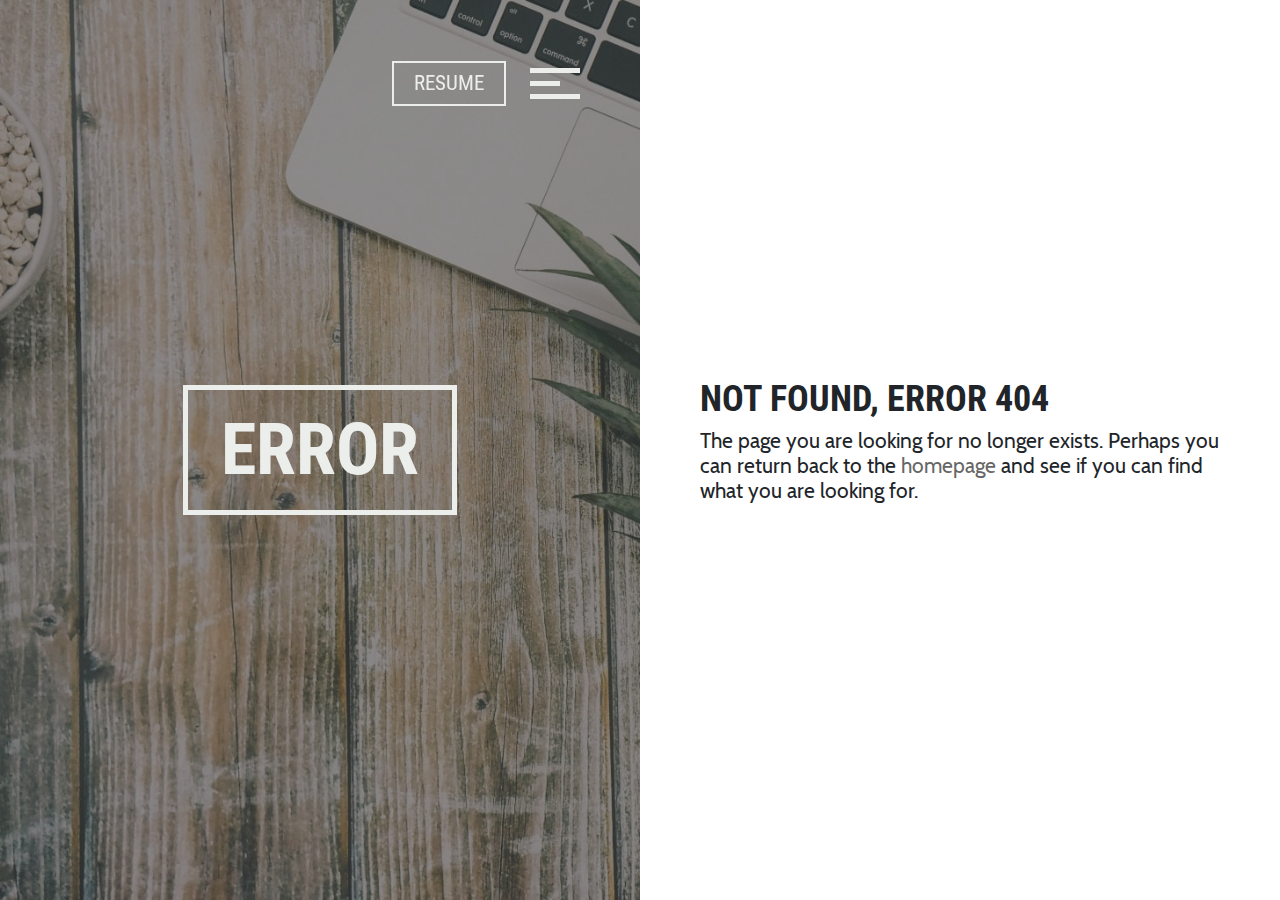
==== commit 0e98eff9: "Updates" ====
--- a/404/index.html
+++ b/404/index.html
@@ -1,10 +1,10 @@
 <!DOCTYPE html>
 <html data-html-server-rendered="true" lang="en" data-vue-tag="%7B%22lang%22:%7B%22ssr%22:%22en%22%7D%7D">
   <head>
-    <title>Page not found - Rotsen Mark Acob</title><meta name="gridsome:hash" content="95782d3f3ecab1c89e94e731dbb8fee52799025f"><meta data-vue-tag="ssr" charset="utf-8"><meta data-vue-tag="ssr" name="generator" content="Gridsome v0.7.12"><meta data-vue-tag="ssr" data-key="viewport" name="viewport" content="width=device-width, initial-scale=1, viewport-fit=cover"><meta data-vue-tag="ssr" data-key="format-detection" name="format-detection" content="telephone=no"><link data-vue-tag="ssr" rel="icon" href="data:,"><link data-vue-tag="ssr" rel="icon" type="image/png" sizes="16x16" href="/assets/static/favicon.ce0531f.e48d63b4bd8ce3da720a18677a4343ce.png"><link data-vue-tag="ssr" rel="icon" type="image/png" sizes="32x32" href="/assets/static/favicon.ac8d93a.e48d63b4bd8ce3da720a18677a4343ce.png"><link data-vue-tag="ssr" rel="icon" type="image/png" sizes="96x96" href="/assets/static/favicon.b9532cc.e48d63b4bd8ce3da720a18677a4343ce.png"><link data-vue-tag="ssr" rel="apple-touch-icon" type="image/png" sizes="76x76" href="/assets/static/favicon.f22e9f3.e48d63b4bd8ce3da720a18677a4343ce.png"><link data-vue-tag="ssr" rel="apple-touch-icon" type="image/png" sizes="152x152" href="/assets/static/favicon.62d22cb.e48d63b4bd8ce3da720a18677a4343ce.png"><link data-vue-tag="ssr" rel="apple-touch-icon" type="image/png" sizes="120x120" href="/assets/static/favicon.1539b60.e48d63b4bd8ce3da720a18677a4343ce.png"><link data-vue-tag="ssr" rel="apple-touch-icon" type="image/png" sizes="167x167" href="/assets/static/favicon.dc0cdc5.e48d63b4bd8ce3da720a18677a4343ce.png"><link data-vue-tag="ssr" rel="apple-touch-icon" type="image/png" sizes="180x180" href="/assets/static/favicon.7b22250.e48d63b4bd8ce3da720a18677a4343ce.png"><link rel="preload" href="/assets/css/0.styles.4830edc9.css" as="style"><link rel="preload" href="/assets/js/app.65dc2830.js" as="script"><link rel="preload" href="/assets/js/page--src--pages--404-vue.5900a631.js" as="script"><link rel="prefetch" href="/assets/js/page--src--pages--about--experience-vue.74725bae.js"><link rel="prefetch" href="/assets/js/page--src--pages--about--index-vue.0a2361db.js"><link rel="prefetch" href="/assets/js/page--src--pages--about--skills-vue.6a777421.js"><link rel="prefetch" href="/assets/js/page--src--pages--about--tools-vue.5cfe5421.js"><link rel="prefetch" href="/assets/js/page--src--pages--contact-vue.4a4484da.js"><link rel="prefetch" href="/assets/js/page--src--pages--experience-vue.cbe2cd53.js"><link rel="prefetch" href="/assets/js/page--src--pages--index-vue.ba5a822c.js"><link rel="prefetch" href="/assets/js/page--src--pages--portfolio-vue.98d7dd3d.js"><link rel="prefetch" href="/assets/js/page--src--pages--testimonials-vue.fd36f7dd.js"><link rel="prefetch" href="/assets/js/page--src--pages--thanks-vue.20858c36.js"><link rel="prefetch" href="/assets/js/vendors~page--src--pages--about--experience-vue~page--src--pages--experience-vue~page--src--pages--p~6f5abdf3.147689cf.js"><link rel="prefetch" href="/assets/js/vendors~page--src--pages--contact-vue.186d2641.js"><link rel="stylesheet" href="/assets/css/0.styles.4830edc9.css"><noscript data-vue-tag="ssr"><style>.g-image--loading{display:none;}</style></noscript>
+    <title>Page not found - Rotsen Mark Acob</title><meta name="gridsome:hash" content="e04212b35e3a874a5eb3b5b80249d4f334260c97"><meta data-vue-tag="ssr" charset="utf-8"><meta data-vue-tag="ssr" name="generator" content="Gridsome v0.7.12"><meta data-vue-tag="ssr" data-key="viewport" name="viewport" content="width=device-width, initial-scale=1, viewport-fit=cover"><meta data-vue-tag="ssr" data-key="format-detection" name="format-detection" content="telephone=no"><link data-vue-tag="ssr" rel="icon" href="data:,"><link data-vue-tag="ssr" rel="icon" type="image/png" sizes="16x16" href="/assets/static/favicon.ce0531f.e48d63b4bd8ce3da720a18677a4343ce.png"><link data-vue-tag="ssr" rel="icon" type="image/png" sizes="32x32" href="/assets/static/favicon.ac8d93a.e48d63b4bd8ce3da720a18677a4343ce.png"><link data-vue-tag="ssr" rel="icon" type="image/png" sizes="96x96" href="/assets/static/favicon.b9532cc.e48d63b4bd8ce3da720a18677a4343ce.png"><link data-vue-tag="ssr" rel="apple-touch-icon" type="image/png" sizes="76x76" href="/assets/static/favicon.f22e9f3.e48d63b4bd8ce3da720a18677a4343ce.png"><link data-vue-tag="ssr" rel="apple-touch-icon" type="image/png" sizes="152x152" href="/assets/static/favicon.62d22cb.e48d63b4bd8ce3da720a18677a4343ce.png"><link data-vue-tag="ssr" rel="apple-touch-icon" type="image/png" sizes="120x120" href="/assets/static/favicon.1539b60.e48d63b4bd8ce3da720a18677a4343ce.png"><link data-vue-tag="ssr" rel="apple-touch-icon" type="image/png" sizes="167x167" href="/assets/static/favicon.dc0cdc5.e48d63b4bd8ce3da720a18677a4343ce.png"><link data-vue-tag="ssr" rel="apple-touch-icon" type="image/png" sizes="180x180" href="/assets/static/favicon.7b22250.e48d63b4bd8ce3da720a18677a4343ce.png"><link rel="preload" href="/assets/css/0.styles.da8f7f76.css" as="style"><link rel="preload" href="/assets/js/app.03ccd7a1.js" as="script"><link rel="preload" href="/assets/js/page--src--pages--404-vue.eba47a30.js" as="script"><link rel="prefetch" href="/assets/js/page--src--pages--abilities-vue.d2d8dbb8.js"><link rel="prefetch" href="/assets/js/page--src--pages--contact-vue.ac0672b6.js"><link rel="prefetch" href="/assets/js/page--src--pages--experience-vue.21a961c7.js"><link rel="prefetch" href="/assets/js/page--src--pages--index-vue.d885a70c.js"><link rel="prefetch" href="/assets/js/page--src--pages--portfolio-vue.6dfd7eeb.js"><link rel="prefetch" href="/assets/js/page--src--pages--testimonials-vue.8422d712.js"><link rel="prefetch" href="/assets/js/page--src--pages--thanks-vue.0de284e0.js"><link rel="prefetch" href="/assets/js/vendors~page--src--pages--contact-vue.2c3e3d85.js"><link rel="prefetch" href="/assets/js/vendors~page--src--pages--experience-vue~page--src--pages--portfolio-vue.fbcee034.js"><link rel="stylesheet" href="/assets/css/0.styles.da8f7f76.css"><noscript data-vue-tag="ssr"><style>.g-image--loading{display:none;}</style></noscript>
   </head>
   <body >
-    <div id="app" data-server-rendered="true" class="site-container"><nav class="navbar navbar-light bg-faded fixed-top"><a href="/" target="_self" class="navbar-brand router-link-active"><img alt="MyDevHouse" src="data:image/svg+xml,%3csvg fill='none' viewBox='0 0 40 40' xmlns='http://www.w3.org/2000/svg' xmlns:xlink='http://www.w3.org/1999/xlink'%3e%3cdefs%3e%3cfilter id='__svg-blur-2eb9ccb594eb9302f462ef8ecf7d7574'%3e%3cfeGaussianBlur in='SourceGraphic' stdDeviation='40'/%3e%3c/filter%3e%3c/defs%3e%3cimage x='0' y='0' filter='url(%23__svg-blur-2eb9ccb594eb9302f462ef8ecf7d7574)' width='40' height='40' xlink:href='data:image/svg%2bxml%3bbase64%2ciVBORw0KGgoAAAANSUhEUgAAAEAAAABACAYAAACqaXHeAAAACXBIWXMAAAsTAAALEwEAmpwYAAAGVElEQVR42tVbXahVRRQe7800s8gMCUolTZSQ1EjBysz8KwwNJQqUCkkyI3oorEsUWBKhDxXZgw9y0YdQtJeKECTkKoJk5otg0a9WZJFRmqlX7%2bzWXNc6rLPu7L3nb5%2bz27Cc7XHv2TPr51trvhlVlmW/OMpJkD9BTmFbpdA3fgfpBflYwQVtv7hc/FnTaq1fhPaqAf1k/49rDo61w3Xy2HZiuxD7WS5%2b7/9D11R6cdDbaPIuHkDPMCUMAjmCfX0PcjX9Dl5RSw8wk%2b/D%2b39AxnLrlymgf1KXn7sC2%2bexr3/7O9f6Df7vqoaTz5j1XxWTcXX9QdiOAvkD%2b7qE7TlQwq0NpdZw8jTQb0GG2tzaI/bfFwq9iF6wo64K0KQAGOSjAwDLYfLwHoXKHZa%2bG%2bEFz82vUwhobiG4PmMA5gV8zP33iD6lh31RNwWQGOtM9wE%2bi%2bs/wiar2eS1CIVnVA2BbzO6srPrY6FDlh8C8o2wtvwWZZnfVE0sTwMy1d%2bNAsldY58yxStCobpI4apmsf9CTNoDJYyB%2bzPMyjpHAY3fVQ0mT256lCO%2bJ/B1ogK25gBfruLrUApT2lsckvbY87NKLG8NP5UAtfOkz0HOY3%2bfEOqbUjaw5j/gaP0mLzAvXkA5j8BwUUifjJvksaD15JC0x4DvSc/JNz5tXp7EZDLIFJDbUcz9nUJmgNwl5F6Q%2b5jMAVkg5EGQh5gsggmYfD1LAFnp5NFLKEtcA/KTSG/uCqjDxXJ4yFr/rZK0V3jROrsD18cdGIdNrU0cnunkYgob%2bRtKB2duHCdPoTJRTNw7RJUv1dTOiwEfKeDDwNhv9gBX92v35IXrP%2bCZ9nIVUHsPkKkR74%2bIQipMASKd1FYBokR%2bLtb1uQdc67P2bqP1KVPcgHQ5d/8sRgEbZAlalovbZH0a33sxac%2bmABNDt/lUYq0GPkZzTRXkRnRlSmuBj3y491ZN3lhfVH27U8W%2b9ABzLfFZjbUh7S3LobmSKeAYyGAfGrrqgofF/5UgX6dIe3khQIDysg8j04LYp3F0BQKfzsEMzRXAOTlDJ41uJyBadndGg5wOrPq0jQazKYADy7Z2YoGMffCC7gjrF5GiTZygZGdnt0MJzPXpu3fnWNDX/Q3h8xSeO2jqT%2bUQlActxGPLgI95wf5Qpkd4TTf2t1F6kyqgqJ9uJSBaKr7HIybPvflvkJuxz%2btAfubskY0UpRd/BRnBDxNUVSJb9vWGgxwPpbmElbuwT9ppXsUVq0pefqcVWMBcnrxtfSTwEdVutsiG8MUe3n9Oz6miXRNsp1aZFi001wRGl4cCH4XNY8KA1M4n71IO21W7q1wuM/AjBeyMBD56by8fN4Er%2b86uoq2xpl0bs91cRShYgG9BBM0lvXcm9yz2LVKA2QboVY77dgNiKYUSZD9wfziw3pfW77YZzLLA2qg80PS1lGnRQnOtiVjqynJ%2bjG2L3ZJtRiiPfGqOmY1LAYiWen%2bkOayQKO0VniyTGUd5utb2FMSJxRXfTZH24Pouw%2bOwZrcpb4yZ51FZ6QnzYgDRkvamRNBcTWkPJr3cZWxNBgjQ8pd5IBaY9j5NlPb2%2bZA5jTVH4Mee5ZqOcP2HI2gumfbuCTlgoTw/RmFwSiKtR71Pfx%2bMNFyKtNfgMDLPI/UqUNumVJ3kqwBBc62NpLnIGGdBbgnOTo4flqlmHScuPL5FhyBuwmVqDM3Vi8C3Lqo%2bcdC%2bBMEfQIbJFZZn7G9JlPZ%2bzNj5/6C07KgAvsJaEXOaCyw2M%2begVUjsPxG9RilJP/KDPeKcjs9ZPsKAnsi0R9Y/IKm0IMKmwAq6bIUVcJZvRSTNlZ64LYhFaf0tvh8UC49hiB8p0t4HNBYXTywb5F8WNC4iFp2Ps4m093rEtjb3wnMg48WucZQCXrK4pbZtmbmeJLHU%2b%2bNx4FkE8NFY1idlq3MqMn7/ldw09a33od0eCXzkiSfMwcjkFB10stRSk5MCloo05gt8cyNpLq64lcn3KnIOHwQTovKIDdwfigS%2b3N2qVKwsxek0CwZMC0x7ZKHVkTQXB%2bL7K9ujYJ1uYgPY5FvxYTFCWeL67PJ/uI6huUhxOyo9wiO4udOY9kYSteSqcczJhBVvR57mIqVdgL4mVLY5Y%2bHmu9h%2bmm/Rw8PpUsRpLr72eLPK7bn/ABDSbfcZWv%2byAAAAAElFTkSuQmCC' /%3e%3c/svg%3e" width="40" data-src="/assets/static/logo.813b813.2cb8931c74529ecc75bfdbc25ab37201.svg" data-srcset="/assets/static/logo.813b813.2cb8931c74529ecc75bfdbc25ab37201.svg 40w" data-sizes="(max-width: 40px) 100vw, 40px" class="d-lg-none g-image g-image--lazy g-image--loading"><noscript><img src="/assets/static/logo.813b813.2cb8931c74529ecc75bfdbc25ab37201.svg" class="d-lg-none g-image g-image--loaded" width="40" alt="MyDevHouse"></noscript></a><button id="hamburger-1" data-toggle="collapse" data-target="navbarSupportedContent" type="button" class="btn btn-secondary hamburger navbar-toggle x"><span class="icon-bar"></span><span class="icon-bar"></span><span class="icon-bar"></span></button><div id="navbarSupportedContent" class="navbar-collapse collapse" style="display:none;"><ul class="navbar-nav"><li class="nav-item"><a href="/about/tools/" target="_self" class="nav-link"></a></li><li class="nav-item"><a href="/about/skills/" target="_self" class="nav-link"></a></li><li class="nav-item"><a href="/about/experience/" target="_self" class="nav-link"></a></li><li class="nav-item"><a href="/testimonials/" target="_self" class="nav-link"></a></li><li class="nav-item"><a href="/thanks/" target="_self" class="nav-link"></a></li><li class="nav-item"><a href="/portfolio/" target="_self" class="nav-link"></a></li><li class="nav-item"><a href="/experience/" target="_self" class="nav-link"></a></li><li class="nav-item"><a href="/contact/" target="_self" class="nav-link"></a></li><li class="nav-item"><a href="/about/" target="_self" class="nav-link"></a></li><li class="nav-item"><a href="/" target="_self" class="nav-link">home</a></li><li class="nav-item"><a href="/about/" target="_self" class="nav-link">About</a></li><li class="nav-item"><a href="/portfolio/" target="_self" class="nav-link">Portfolio</a></li><li class="nav-item"><a href="/testimonials/" target="_self" class="nav-link">Testimonials</a></li><li class="nav-item"><a href="/contact/" target="_self" class="nav-link">Contact</a></li></ul></div></nav><div class="site-inner"><div id="sideNav" class="p-0 container-fluid"><div class="sidebar d-flex align-items-center text-center m-auto"><div class="w-100"><h1 class="page-title">Error</h1></div></div></div><div class="p-0 container-fluid"><section id="section-error" class="resume-section d-flex align-items-center section-error"><div class="w-100"><h2 class="mb-2">Not Found, error 404</h2><p class="lead">The page you are looking for no longer exists. Perhaps you can return back to the <a href="/" class="text-secondary active">homepage</a> and see if you can find what you are looking for.</p></div></section></div></div></div>
-    <script>window.__INITIAL_STATE__={"data":null,"context":{}};(function(){var s;(s=document.currentScript||document.scripts[document.scripts.length-1]).parentNode.removeChild(s);}());</script><script src="/assets/js/app.65dc2830.js" defer></script><script src="/assets/js/page--src--pages--404-vue.5900a631.js" defer></script>
+    <div id="app" data-server-rendered="true" class="site-container"><nav class="navbar navbar-light bg-faded fixed-top"><a href="/" target="_self" class="navbar-brand router-link-active"><img alt="MyDevHouse" src="data:image/svg+xml,%3csvg fill='none' viewBox='0 0 75 38' xmlns='http://www.w3.org/2000/svg' xmlns:xlink='http://www.w3.org/1999/xlink'%3e%3cdefs%3e%3cfilter id='__svg-blur-b0b287a3a9e480d23abe26425032c195'%3e%3cfeGaussianBlur in='SourceGraphic' stdDeviation='40'/%3e%3c/filter%3e%3c/defs%3e%3cimage x='0' y='0' filter='url(%23__svg-blur-b0b287a3a9e480d23abe26425032c195)' width='75' height='38' xlink:href='data:image/svg%2bxml%3bbase64%2ciVBORw0KGgoAAAANSUhEUgAAAEAAAAAgCAYAAACinX6EAAAACXBIWXMAAAsTAAALEwEAmpwYAAAEv0lEQVRo3sVZb2iNURi/d%2bbfIi1rKUwxEbZMYrSk0L5ooURalBQ%2bLCmWqSXlzxdZIu0LY5%2bY8gEjSkakSCsZaixS5F9sNH%2b2vddz8jzr8dznnHvuuRdvPZ33fe8573nO7/n/3FgikTgH9APoPdBHoM9APRlQN9BXoN40yayJ4HoMY14MLhhjNLL7ETBnJ4xx8wz3g78FXbB4ltk48f%2bvARw3IF9DOAhwUHquTvxGqlK8zwiEQ7j5TwTjX1Mf7n%2bTS9WMeE/SHgX3XTi3nd5zDQkFIB/otZDE39YKCYKR6gKL9HPxeT%2bu7cVxG77PDdYCtngzfrTvHwJAWmeuJu3wMOYgCFPh/jvO7cfxA7wvxHnxIE3gC%2bD%2bvtggsjCdLdUnbTOOcwIdhKs1AQBjixAQAXdcAy5dEGjxUmYGkUULoiyqPR1il6bKxBdIeZnCF%2bdjDteWtEAgZ8MWn3WYQsQ05Bsy1I804GDQdZmwN0xIXWrmA4tmEo/Xgs2AORoCoJjZmjwMjQMwvwrGiUAzgKYDzUQqgd9KYZwNVGakAzQXaT7SQqTFQJNw/8G4LrRhq0UgxBeBslpoTRAIuTjuE3bGpUmMtMSydNHhmfTpeSzQW4tZRkIrOoGGS01K1wxoYxNvXyphUTqvKpw/FNUvh8holHavUFzJ9sgnHXEIQosku0XYTF8LmAqtV1RPot7BHVcmyYgMezCWWqKO5lRJIF%2bYSWXkEOn5tgMEelcbjDrbl4gx3uqZl0h%2bmkmQadcJigpWOOI%2bod6jxfBA6dO%2bK5mmaY44cuQk5qrIyCEiETOnPbSgSRYmviBIh2VMCuiJEvb4gQcUADg/d1xh1VcaJM0itC0tEeGasCgkI1Py/VoH4JFi/zYQNgZniFwaONYr3lhueDfdEKSAPR77ETawE9g3OKBoRySi1iug0TxBCnJMKB3ThOh0qCWBsMm3OrOEvRM26cP%2bBP5JnHvRoSk092Bwtagwt8bhmAh1U1Lnc6naHJDy/XIPh9tNYc5knBYt4HyZTte0jOoEkZld90C9wcf2WMODvt3m8e06nEsZX4OHaZ4nAILrBIbevBTlMNUJJS7UFelXM6YjS9L1jB2cvlsA9M7DQVdmwyHS4kYP1K/YqjNFq/KAXjjS7j70AWsFH2TXNakyVljbzhusaeUFrDojhscBfRKoa9XZKs6wo/Da6wHoDSqalGzVvHvo4aBrOHBB1SJDfYdHnfAcaIyl1CUVnoJ9BRuY9FyumRTThuUeDtq0/Qt8HLRvttZhQZ02Nj2FySnaXGc8ssxTlkap/NYlDyd6NJu%2boEpBnW%2b2x9LkpOclHs7LZKBFHMSA6lFWkWV8XWjVZqvYSBu62L87cS0nh/Gew24JxHqX3SqgHvPwJ1czyg5FrV0qPDdtsk6rxli%2bv8XDh3TB/JHErFbaKg660LTKHZpFUUF10KGmQF0bcmZt3GMrYc/8CfPG4vg4KNW%2bCZVw0Ns9wH1KjdggAET7jPftkjw2kxId5LCHmt7yLaz4X2i0D9AjD/Oqy0b7Sqp0o%2bvfHfwjtj9FYyOpoZHKVhWtXOEIrUmNnGAQ2MamKXoZpFBsCXtks62OFvcfYQ8bqSGNFdr7gohSSWYGezT/AqWzAyGw5uHcAAAAAElFTkSuQmCC' /%3e%3c/svg%3e" width="75" data-src="/assets/static/logo.c5b3ebc.2cb8931c74529ecc75bfdbc25ab37201.svg" data-srcset="/assets/static/logo.c5b3ebc.2cb8931c74529ecc75bfdbc25ab37201.svg 75w" data-sizes="(max-width: 75px) 100vw, 75px" class="d-lg-none g-image g-image--lazy g-image--loading"><noscript><img src="/assets/static/logo.c5b3ebc.2cb8931c74529ecc75bfdbc25ab37201.svg" class="d-lg-none g-image g-image--loaded" width="75" alt="MyDevHouse"></noscript></a><a rel="noopener" target="_blank" href="https://drive.google.com/file/d/1ydxEniaVfuIeyUb7oPKUnLuv1jUGUEpT/view?usp=sharing" class="btn mr-4 ml-auto btn-outline-light btn-md">Resume</a><button id="hamburger-1" data-toggle="collapse" data-target="navbarSupportedContent" type="button" class="btn btn-secondary hamburger navbar-toggle x"><span class="icon-bar"></span><span class="icon-bar"></span><span class="icon-bar"></span></button><div id="navbarSupportedContent" class="navbar-collapse collapse" style="display:none;"><ul class="navbar-nav"><li class="nav-item"><a href="/testimonials/" target="_self" class="nav-link"></a></li><li class="nav-item"><a href="/thanks/" target="_self" class="nav-link"></a></li><li class="nav-item"><a href="/portfolio/" target="_self" class="nav-link"></a></li><li class="nav-item"><a href="/experience/" target="_self" class="nav-link"></a></li><li class="nav-item"><a href="/contact/" target="_self" class="nav-link"></a></li><li class="nav-item"><a href="/abilities/" target="_self" class="nav-link"></a></li><li class="nav-item"><a href="/" target="_self" class="nav-link">home</a></li><li class="nav-item"><a href="/experience/" target="_self" class="nav-link">Experience</a></li><li class="nav-item"><a href="/abilities/" target="_self" class="nav-link">Abilities</a></li><li class="nav-item"><a href="/portfolio/" target="_self" class="nav-link">Portfolio</a></li><li class="nav-item"><a href="/testimonials/" target="_self" class="nav-link">Testimonials</a></li><li class="nav-item"><a href="/contact/" target="_self" class="nav-link">Contact</a></li></ul></div></nav><div class="site-inner"><div id="sideNav" class="p-0 container-fluid"><div class="sidebar d-flex align-items-center text-center m-auto"><div class="w-100"><h1 class="page-title">Error</h1></div></div></div><div class="p-0 container-fluid"><section id="section-error" class="resume-section d-flex align-items-center section-error"><div class="w-100"><h2 class="mb-2">Not Found, error 404</h2><p class="lead">The page you are looking for no longer exists. Perhaps you can return back to the <a href="/" class="text-secondary active">homepage</a> and see if you can find what you are looking for.</p></div></section></div></div></div>
+    <script>window.__INITIAL_STATE__={"data":null,"context":{}};(function(){var s;(s=document.currentScript||document.scripts[document.scripts.length-1]).parentNode.removeChild(s);}());</script><script src="/assets/js/app.03ccd7a1.js" defer></script><script src="/assets/js/page--src--pages--404-vue.eba47a30.js" defer></script>
   </body>
 </html>
--- a/assets/css/0.styles.da8f7f76.css
+++ b/assets/css/0.styles.da8f7f76.css
@@ -0,0 +1,14 @@
+@font-face{font-family:Cabin;font-style:normal;font-display:swap;font-weight:400;src:local("Cabin Regular "),local("Cabin-Regular"),url(/assets/fonts/cabin-latin-400.1f3cefe3.woff2) format("woff2"),url(/assets/fonts/cabin-latin-400.ad0cf94d.woff) format("woff")}@font-face{font-family:Cabin;font-style:italic;font-display:swap;font-weight:400;src:local("Cabin Regular italic"),local("Cabin-Regularitalic"),url(/assets/fonts/cabin-latin-400italic.4a3f7f20.woff2) format("woff2"),url(/assets/fonts/cabin-latin-400italic.fafbdadb.woff) format("woff")}@font-face{font-family:Cabin;font-style:normal;font-display:swap;font-weight:500;src:local("Cabin Medium "),local("Cabin-Medium"),url(/assets/fonts/cabin-latin-500.45f7a382.woff2) format("woff2"),url(/assets/fonts/cabin-latin-500.ce03cb14.woff) format("woff")}@font-face{font-family:Cabin;font-style:italic;font-display:swap;font-weight:500;src:local("Cabin Medium italic"),local("Cabin-Mediumitalic"),url(/assets/fonts/cabin-latin-500italic.d448cd02.woff2) format("woff2"),url(/assets/fonts/cabin-latin-500italic.3f7c9762.woff) format("woff")}@font-face{font-family:Cabin;font-style:normal;font-display:swap;font-weight:600;src:local("Cabin SemiBold "),local("Cabin-SemiBold"),url(/assets/fonts/cabin-latin-600.1453e457.woff2) format("woff2"),url(/assets/fonts/cabin-latin-600.2106769d.woff) format("woff")}@font-face{font-family:Cabin;font-style:italic;font-display:swap;font-weight:600;src:local("Cabin SemiBold italic"),local("Cabin-SemiBolditalic"),url(/assets/fonts/cabin-latin-600italic.139a75e5.woff2) format("woff2"),url(/assets/fonts/cabin-latin-600italic.900c76af.woff) format("woff")}@font-face{font-family:Cabin;font-style:normal;font-display:swap;font-weight:700;src:local("Cabin Bold "),local("Cabin-Bold"),url(/assets/fonts/cabin-latin-700.940eb056.woff2) format("woff2"),url(/assets/fonts/cabin-latin-700.e5982d16.woff) format("woff")}@font-face{font-family:Cabin;font-style:italic;font-display:swap;font-weight:700;src:local("Cabin Bold italic"),local("Cabin-Bolditalic"),url(/assets/fonts/cabin-latin-700italic.6ad930ac.woff2) format("woff2"),url(/assets/fonts/cabin-latin-700italic.b16e3416.woff) format("woff")}@font-face{font-family:Roboto Condensed;font-style:normal;font-display:swap;font-weight:300;src:local("Roboto Condensed Light "),local("Roboto Condensed-Light"),url(/assets/fonts/roboto-condensed-latin-300.4f5f5c64.woff2) format("woff2"),url(/assets/fonts/roboto-condensed-latin-300.b8f4e373.woff) format("woff")}@font-face{font-family:Roboto Condensed;font-style:italic;font-display:swap;font-weight:300;src:local("Roboto Condensed Light italic"),local("Roboto Condensed-Lightitalic"),url(/assets/fonts/roboto-condensed-latin-300italic.73bfc5b6.woff2) format("woff2"),url(/assets/fonts/roboto-condensed-latin-300italic.32318c7b.woff) format("woff")}@font-face{font-family:Roboto Condensed;font-style:normal;font-display:swap;font-weight:400;src:local("Roboto Condensed Regular "),local("Roboto Condensed-Regular"),url(/assets/fonts/roboto-condensed-latin-400.3ada4464.woff2) format("woff2"),url(/assets/fonts/roboto-condensed-latin-400.5c7a07a5.woff) format("woff")}@font-face{font-family:Roboto Condensed;font-style:italic;font-display:swap;font-weight:400;src:local("Roboto Condensed Regular italic"),local("Roboto Condensed-Regularitalic"),url(/assets/fonts/roboto-condensed-latin-400italic.248ec774.woff2) format("woff2"),url(/assets/fonts/roboto-condensed-latin-400italic.a2061857.woff) format("woff")}@font-face{font-family:Roboto Condensed;font-style:normal;font-display:swap;font-weight:700;src:local("Roboto Condensed Bold "),local("Roboto Condensed-Bold"),url(/assets/fonts/roboto-condensed-latin-700.6b222561.woff2) format("woff2"),url(/assets/fonts/roboto-condensed-latin-700.2b92236b.woff) format("woff")}@font-face{font-family:Roboto Condensed;font-style:italic;font-display:swap;font-weight:700;src:local("Roboto Condensed Bold italic"),local("Roboto Condensed-Bolditalic"),url(/assets/fonts/roboto-condensed-latin-700italic.916e7650.woff2) format("woff2"),url(/assets/fonts/roboto-condensed-latin-700italic.a8c91eca.woff) format("woff")}
+
+
+/*!
+ * Bootstrap v4.4.1 (https://getbootstrap.com/)
+ * Copyright 2011-2019 The Bootstrap Authors
+ * Copyright 2011-2019 Twitter, Inc.
+ * Licensed under MIT (https://github.com/twbs/bootstrap/blob/master/LICENSE)
+ */:root{--blue:#007bff;--indigo:#6610f2;--purple:#6f42c1;--pink:#e83e8c;--red:#dc3545;--orange:#fd7e14;--yellow:#ffc107;--green:#28a745;--teal:#20c997;--cyan:#17a2b8;--white:#fff;--gray:#6c757d;--gray-dark:#343a40;--primary:#222;--secondary:#666;--success:#333;--info:#515151;--warning:#5f5f5f;--danger:#434343;--light:#eceeec;--dark:#111;--breakpoint-xs:0;--breakpoint-sm:576px;--breakpoint-md:768px;--breakpoint-lg:992px;--breakpoint-xl:1200px;--font-family-sans-serif:-apple-system,BlinkMacSystemFont,"Segoe UI",Roboto,"Helvetica Neue",Arial,"Noto Sans",sans-serif,"Apple Color Emoji","Segoe UI Emoji","Segoe UI Symbol","Noto Color Emoji";--font-family-monospace:SFMono-Regular,Menlo,Monaco,Consolas,"Liberation Mono","Courier New",monospace}*,:after,:before{box-sizing:border-box}html{font-family:sans-serif;line-height:1.15;-webkit-text-size-adjust:100%;-webkit-tap-highlight-color:rgba(0,0,0,0)}article,aside,figcaption,figure,footer,header,hgroup,main,nav,section{display:block}body{margin:0;font-family:-apple-system,BlinkMacSystemFont,Segoe UI,Roboto,Helvetica Neue,Arial,Noto Sans,sans-serif,Apple Color Emoji,Segoe UI Emoji,Segoe UI Symbol,Noto Color Emoji;font-size:1rem;line-height:1.5;color:#212529;text-align:left;background-color:#fff}[tabindex="-1"]:focus:not(:focus-visible){outline:0!important}hr{box-sizing:content-box;height:0;overflow:visible}h1,h2,h3,h4,h5,h6{margin-top:0;margin-bottom:.5rem}p{margin-top:0;margin-bottom:1rem}abbr[data-original-title],abbr[title]{text-decoration:underline;-webkit-text-decoration:underline dotted;text-decoration:underline dotted;cursor:help;border-bottom:0;-webkit-text-decoration-skip-ink:none;text-decoration-skip-ink:none}address{font-style:normal;line-height:inherit}address,dl,ol,ul{margin-bottom:1rem}dl,ol,ul{margin-top:0}ol ol,ol ul,ul ol,ul ul{margin-bottom:0}dt{font-weight:700}dd{margin-bottom:.5rem;margin-left:0}blockquote{margin:0 0 1rem}b,strong{font-weight:bolder}small{font-size:80%}sub,sup{position:relative;font-size:75%;line-height:0;vertical-align:baseline}sub{bottom:-.25em}sup{top:-.5em}a{color:#222;background-color:transparent}a,a:hover{text-decoration:none}a:hover{color:#666}a:not([href]),a:not([href]):hover{color:inherit;text-decoration:none}code,kbd,pre,samp{font-family:SFMono-Regular,Menlo,Monaco,Consolas,Liberation Mono,Courier New,monospace;font-size:1em}pre{margin-top:0;margin-bottom:1rem;overflow:auto}figure{margin:0 0 1rem}img{border-style:none}img,svg{vertical-align:middle}svg{overflow:hidden}table{border-collapse:collapse}caption{padding-top:.75rem;padding-bottom:.75rem;color:#6c757d;text-align:left;caption-side:bottom}th{text-align:inherit}label{display:inline-block;margin-bottom:.5rem}button{border-radius:0}button:focus{outline:1px dotted;outline:5px auto -webkit-focus-ring-color}button,input,optgroup,select,textarea{margin:0;font-family:inherit;font-size:inherit;line-height:inherit}button,input{overflow:visible}button,select{text-transform:none}select{word-wrap:normal}[type=button],[type=reset],[type=submit],button{-webkit-appearance:button}[type=button]:not(:disabled),[type=reset]:not(:disabled),[type=submit]:not(:disabled),button:not(:disabled){cursor:pointer}[type=button]::-moz-focus-inner,[type=reset]::-moz-focus-inner,[type=submit]::-moz-focus-inner,button::-moz-focus-inner{padding:0;border-style:none}input[type=checkbox],input[type=radio]{box-sizing:border-box;padding:0}input[type=date],input[type=datetime-local],input[type=month],input[type=time]{-webkit-appearance:listbox}textarea{overflow:auto;resize:vertical}fieldset{min-width:0;padding:0;margin:0;border:0}legend{display:block;width:100%;max-width:100%;padding:0;margin-bottom:.5rem;font-size:1.5rem;line-height:inherit;color:inherit;white-space:normal}progress{vertical-align:baseline}[type=number]::-webkit-inner-spin-button,[type=number]::-webkit-outer-spin-button{height:auto}[type=search]{outline-offset:-2px;-webkit-appearance:none}[type=search]::-webkit-search-decoration{-webkit-appearance:none}::-webkit-file-upload-button{font:inherit;-webkit-appearance:button}output{display:inline-block}summary{display:list-item;cursor:pointer}template{display:none}[hidden]{display:none!important}.h1,.h2,.h3,.h4,.h5,.h6,h1,h2,h3,h4,h5,h6{margin-bottom:.5rem;font-weight:500;line-height:1.2}.h1,h1{font-size:2.5rem}.h2,h2{font-size:2rem}.h3,h3{font-size:1.75rem}.h4,h4{font-size:1.5rem}.h5,h5{font-size:1.25rem}.h6,h6{font-size:1rem}.lead{font-size:1.25rem;font-weight:300}.display-1{font-size:6rem}.display-1,.display-2{font-weight:300;line-height:1.2}.display-2{font-size:5.5rem}.display-3{font-size:4.5rem}.display-3,.display-4{font-weight:300;line-height:1.2}.display-4{font-size:3.5rem}hr{margin-top:1rem;margin-bottom:1rem;border:0;border-top:1px solid rgba(0,0,0,.1)}.small,small{font-size:80%;font-weight:400}.mark,mark{padding:.2em;background-color:#fcf8e3}.list-inline,.list-unstyled{padding-left:0;list-style:none}.list-inline-item{display:inline-block}.list-inline-item:not(:last-child){margin-right:.5rem}.initialism{font-size:90%;text-transform:uppercase}.blockquote{margin-bottom:1rem;font-size:1.25rem}.blockquote-footer{display:block;font-size:80%;color:#6c757d}.blockquote-footer:before{content:"— "}.img-fluid,.img-thumbnail{max-width:100%;height:auto}.img-thumbnail{padding:.25rem;background-color:#fff;border:1px solid #dee2e6;border-radius:0}.figure{display:inline-block}.figure-img{margin-bottom:.5rem;line-height:1}.figure-caption{font-size:90%;color:#6c757d}code{font-size:87.5%;color:#e83e8c;word-wrap:break-word}a>code{color:inherit}kbd{padding:.2rem .4rem;font-size:87.5%;color:#fff;background-color:#212529;border-radius:.2rem}kbd kbd{padding:0;font-size:100%;font-weight:700}pre{display:block;font-size:87.5%;color:#212529}pre code{font-size:inherit;color:inherit;word-break:normal}.pre-scrollable{max-height:340px;overflow-y:scroll}.container{width:100%;padding-right:10px;padding-left:10px;margin-right:auto;margin-left:auto}@media(min-width:576px){.container{max-width:540px}}@media(min-width:768px){.container{max-width:720px}}@media(min-width:992px){.container{max-width:960px}}@media(min-width:1200px){.container{max-width:1140px}}.container-fluid,.container-lg,.container-md,.container-sm,.container-xl{width:100%;padding-right:10px;padding-left:10px;margin-right:auto;margin-left:auto}@media(min-width:576px){.container,.container-sm{max-width:540px}}@media(min-width:768px){.container,.container-md,.container-sm{max-width:720px}}@media(min-width:992px){.container,.container-lg,.container-md,.container-sm{max-width:960px}}@media(min-width:1200px){.container,.container-lg,.container-md,.container-sm,.container-xl{max-width:1140px}}.row{display:-webkit-box;display:flex;flex-wrap:wrap;margin-right:-10px;margin-left:-10px}.no-gutters{margin-right:0;margin-left:0}.no-gutters>.col,.no-gutters>[class*=col-]{padding-right:0;padding-left:0}.col,.col-1,.col-2,.col-3,.col-4,.col-5,.col-6,.col-7,.col-8,.col-9,.col-10,.col-11,.col-12,.col-auto,.col-lg,.col-lg-1,.col-lg-2,.col-lg-3,.col-lg-4,.col-lg-5,.col-lg-6,.col-lg-7,.col-lg-8,.col-lg-9,.col-lg-10,.col-lg-11,.col-lg-12,.col-lg-auto,.col-md,.col-md-1,.col-md-2,.col-md-3,.col-md-4,.col-md-5,.col-md-6,.col-md-7,.col-md-8,.col-md-9,.col-md-10,.col-md-11,.col-md-12,.col-md-auto,.col-sm,.col-sm-1,.col-sm-2,.col-sm-3,.col-sm-4,.col-sm-5,.col-sm-6,.col-sm-7,.col-sm-8,.col-sm-9,.col-sm-10,.col-sm-11,.col-sm-12,.col-sm-auto,.col-xl,.col-xl-1,.col-xl-2,.col-xl-3,.col-xl-4,.col-xl-5,.col-xl-6,.col-xl-7,.col-xl-8,.col-xl-9,.col-xl-10,.col-xl-11,.col-xl-12,.col-xl-auto{position:relative;width:100%;padding-right:10px;padding-left:10px}.col{flex-basis:0;-webkit-box-flex:1;flex-grow:1;max-width:100%}.row-cols-1>*{-webkit-box-flex:0;flex:0 0 100%;max-width:100%}.row-cols-2>*{-webkit-box-flex:0;flex:0 0 50%;max-width:50%}.row-cols-3>*{-webkit-box-flex:0;flex:0 0 33.3333333333%;max-width:33.3333333333%}.row-cols-4>*{-webkit-box-flex:0;flex:0 0 25%;max-width:25%}.row-cols-5>*{-webkit-box-flex:0;flex:0 0 20%;max-width:20%}.row-cols-6>*{-webkit-box-flex:0;flex:0 0 16.6666666667%;max-width:16.6666666667%}.col-auto{flex:0 0 auto;width:auto;max-width:100%}.col-1,.col-auto{-webkit-box-flex:0}.col-1{flex:0 0 8.3333333333%;max-width:8.3333333333%}.col-2{flex:0 0 16.6666666667%;max-width:16.6666666667%}.col-2,.col-3{-webkit-box-flex:0}.col-3{flex:0 0 25%;max-width:25%}.col-4{flex:0 0 33.3333333333%;max-width:33.3333333333%}.col-4,.col-5{-webkit-box-flex:0}.col-5{flex:0 0 41.6666666667%;max-width:41.6666666667%}.col-6{flex:0 0 50%;max-width:50%}.col-6,.col-7{-webkit-box-flex:0}.col-7{flex:0 0 58.3333333333%;max-width:58.3333333333%}.col-8{flex:0 0 66.6666666667%;max-width:66.6666666667%}.col-8,.col-9{-webkit-box-flex:0}.col-9{flex:0 0 75%;max-width:75%}.col-10{flex:0 0 83.3333333333%;max-width:83.3333333333%}.col-10,.col-11{-webkit-box-flex:0}.col-11{flex:0 0 91.6666666667%;max-width:91.6666666667%}.col-12{-webkit-box-flex:0;flex:0 0 100%;max-width:100%}.order-first{-webkit-box-ordinal-group:0;order:-1}.order-last{-webkit-box-ordinal-group:14;order:13}.order-0{-webkit-box-ordinal-group:1;order:0}.order-1{-webkit-box-ordinal-group:2;order:1}.order-2{-webkit-box-ordinal-group:3;order:2}.order-3{-webkit-box-ordinal-group:4;order:3}.order-4{-webkit-box-ordinal-group:5;order:4}.order-5{-webkit-box-ordinal-group:6;order:5}.order-6{-webkit-box-ordinal-group:7;order:6}.order-7{-webkit-box-ordinal-group:8;order:7}.order-8{-webkit-box-ordinal-group:9;order:8}.order-9{-webkit-box-ordinal-group:10;order:9}.order-10{-webkit-box-ordinal-group:11;order:10}.order-11{-webkit-box-ordinal-group:12;order:11}.order-12{-webkit-box-ordinal-group:13;order:12}.offset-1{margin-left:8.3333333333%}.offset-2{margin-left:16.6666666667%}.offset-3{margin-left:25%}.offset-4{margin-left:33.3333333333%}.offset-5{margin-left:41.6666666667%}.offset-6{margin-left:50%}.offset-7{margin-left:58.3333333333%}.offset-8{margin-left:66.6666666667%}.offset-9{margin-left:75%}.offset-10{margin-left:83.3333333333%}.offset-11{margin-left:91.6666666667%}@media(min-width:576px){.col-sm{flex-basis:0;-webkit-box-flex:1;flex-grow:1;max-width:100%}.row-cols-sm-1>*{-webkit-box-flex:0;flex:0 0 100%;max-width:100%}.row-cols-sm-2>*{-webkit-box-flex:0;flex:0 0 50%;max-width:50%}.row-cols-sm-3>*{-webkit-box-flex:0;flex:0 0 33.3333333333%;max-width:33.3333333333%}.row-cols-sm-4>*{-webkit-box-flex:0;flex:0 0 25%;max-width:25%}.row-cols-sm-5>*{-webkit-box-flex:0;flex:0 0 20%;max-width:20%}.row-cols-sm-6>*{-webkit-box-flex:0;flex:0 0 16.6666666667%;max-width:16.6666666667%}.col-sm-auto{-webkit-box-flex:0;flex:0 0 auto;width:auto;max-width:100%}.col-sm-1{-webkit-box-flex:0;flex:0 0 8.3333333333%;max-width:8.3333333333%}.col-sm-2{-webkit-box-flex:0;flex:0 0 16.6666666667%;max-width:16.6666666667%}.col-sm-3{-webkit-box-flex:0;flex:0 0 25%;max-width:25%}.col-sm-4{-webkit-box-flex:0;flex:0 0 33.3333333333%;max-width:33.3333333333%}.col-sm-5{-webkit-box-flex:0;flex:0 0 41.6666666667%;max-width:41.6666666667%}.col-sm-6{-webkit-box-flex:0;flex:0 0 50%;max-width:50%}.col-sm-7{-webkit-box-flex:0;flex:0 0 58.3333333333%;max-width:58.3333333333%}.col-sm-8{-webkit-box-flex:0;flex:0 0 66.6666666667%;max-width:66.6666666667%}.col-sm-9{-webkit-box-flex:0;flex:0 0 75%;max-width:75%}.col-sm-10{-webkit-box-flex:0;flex:0 0 83.3333333333%;max-width:83.3333333333%}.col-sm-11{-webkit-box-flex:0;flex:0 0 91.6666666667%;max-width:91.6666666667%}.col-sm-12{-webkit-box-flex:0;flex:0 0 100%;max-width:100%}.order-sm-first{-webkit-box-ordinal-group:0;order:-1}.order-sm-last{-webkit-box-ordinal-group:14;order:13}.order-sm-0{-webkit-box-ordinal-group:1;order:0}.order-sm-1{-webkit-box-ordinal-group:2;order:1}.order-sm-2{-webkit-box-ordinal-group:3;order:2}.order-sm-3{-webkit-box-ordinal-group:4;order:3}.order-sm-4{-webkit-box-ordinal-group:5;order:4}.order-sm-5{-webkit-box-ordinal-group:6;order:5}.order-sm-6{-webkit-box-ordinal-group:7;order:6}.order-sm-7{-webkit-box-ordinal-group:8;order:7}.order-sm-8{-webkit-box-ordinal-group:9;order:8}.order-sm-9{-webkit-box-ordinal-group:10;order:9}.order-sm-10{-webkit-box-ordinal-group:11;order:10}.order-sm-11{-webkit-box-ordinal-group:12;order:11}.order-sm-12{-webkit-box-ordinal-group:13;order:12}.offset-sm-0{margin-left:0}.offset-sm-1{margin-left:8.3333333333%}.offset-sm-2{margin-left:16.6666666667%}.offset-sm-3{margin-left:25%}.offset-sm-4{margin-left:33.3333333333%}.offset-sm-5{margin-left:41.6666666667%}.offset-sm-6{margin-left:50%}.offset-sm-7{margin-left:58.3333333333%}.offset-sm-8{margin-left:66.6666666667%}.offset-sm-9{margin-left:75%}.offset-sm-10{margin-left:83.3333333333%}.offset-sm-11{margin-left:91.6666666667%}}@media(min-width:768px){.col-md{flex-basis:0;-webkit-box-flex:1;flex-grow:1;max-width:100%}.row-cols-md-1>*{-webkit-box-flex:0;flex:0 0 100%;max-width:100%}.row-cols-md-2>*{-webkit-box-flex:0;flex:0 0 50%;max-width:50%}.row-cols-md-3>*{-webkit-box-flex:0;flex:0 0 33.3333333333%;max-width:33.3333333333%}.row-cols-md-4>*{-webkit-box-flex:0;flex:0 0 25%;max-width:25%}.row-cols-md-5>*{-webkit-box-flex:0;flex:0 0 20%;max-width:20%}.row-cols-md-6>*{-webkit-box-flex:0;flex:0 0 16.6666666667%;max-width:16.6666666667%}.col-md-auto{-webkit-box-flex:0;flex:0 0 auto;width:auto;max-width:100%}.col-md-1{-webkit-box-flex:0;flex:0 0 8.3333333333%;max-width:8.3333333333%}.col-md-2{-webkit-box-flex:0;flex:0 0 16.6666666667%;max-width:16.6666666667%}.col-md-3{-webkit-box-flex:0;flex:0 0 25%;max-width:25%}.col-md-4{-webkit-box-flex:0;flex:0 0 33.3333333333%;max-width:33.3333333333%}.col-md-5{-webkit-box-flex:0;flex:0 0 41.6666666667%;max-width:41.6666666667%}.col-md-6{-webkit-box-flex:0;flex:0 0 50%;max-width:50%}.col-md-7{-webkit-box-flex:0;flex:0 0 58.3333333333%;max-width:58.3333333333%}.col-md-8{-webkit-box-flex:0;flex:0 0 66.6666666667%;max-width:66.6666666667%}.col-md-9{-webkit-box-flex:0;flex:0 0 75%;max-width:75%}.col-md-10{-webkit-box-flex:0;flex:0 0 83.3333333333%;max-width:83.3333333333%}.col-md-11{-webkit-box-flex:0;flex:0 0 91.6666666667%;max-width:91.6666666667%}.col-md-12{-webkit-box-flex:0;flex:0 0 100%;max-width:100%}.order-md-first{-webkit-box-ordinal-group:0;order:-1}.order-md-last{-webkit-box-ordinal-group:14;order:13}.order-md-0{-webkit-box-ordinal-group:1;order:0}.order-md-1{-webkit-box-ordinal-group:2;order:1}.order-md-2{-webkit-box-ordinal-group:3;order:2}.order-md-3{-webkit-box-ordinal-group:4;order:3}.order-md-4{-webkit-box-ordinal-group:5;order:4}.order-md-5{-webkit-box-ordinal-group:6;order:5}.order-md-6{-webkit-box-ordinal-group:7;order:6}.order-md-7{-webkit-box-ordinal-group:8;order:7}.order-md-8{-webkit-box-ordinal-group:9;order:8}.order-md-9{-webkit-box-ordinal-group:10;order:9}.order-md-10{-webkit-box-ordinal-group:11;order:10}.order-md-11{-webkit-box-ordinal-group:12;order:11}.order-md-12{-webkit-box-ordinal-group:13;order:12}.offset-md-0{margin-left:0}.offset-md-1{margin-left:8.3333333333%}.offset-md-2{margin-left:16.6666666667%}.offset-md-3{margin-left:25%}.offset-md-4{margin-left:33.3333333333%}.offset-md-5{margin-left:41.6666666667%}.offset-md-6{margin-left:50%}.offset-md-7{margin-left:58.3333333333%}.offset-md-8{margin-left:66.6666666667%}.offset-md-9{margin-left:75%}.offset-md-10{margin-left:83.3333333333%}.offset-md-11{margin-left:91.6666666667%}}@media(min-width:992px){.col-lg{flex-basis:0;-webkit-box-flex:1;flex-grow:1;max-width:100%}.row-cols-lg-1>*{-webkit-box-flex:0;flex:0 0 100%;max-width:100%}.row-cols-lg-2>*{-webkit-box-flex:0;flex:0 0 50%;max-width:50%}.row-cols-lg-3>*{-webkit-box-flex:0;flex:0 0 33.3333333333%;max-width:33.3333333333%}.row-cols-lg-4>*{-webkit-box-flex:0;flex:0 0 25%;max-width:25%}.row-cols-lg-5>*{-webkit-box-flex:0;flex:0 0 20%;max-width:20%}.row-cols-lg-6>*{-webkit-box-flex:0;flex:0 0 16.6666666667%;max-width:16.6666666667%}.col-lg-auto{-webkit-box-flex:0;flex:0 0 auto;width:auto;max-width:100%}.col-lg-1{-webkit-box-flex:0;flex:0 0 8.3333333333%;max-width:8.3333333333%}.col-lg-2{-webkit-box-flex:0;flex:0 0 16.6666666667%;max-width:16.6666666667%}.col-lg-3{-webkit-box-flex:0;flex:0 0 25%;max-width:25%}.col-lg-4{-webkit-box-flex:0;flex:0 0 33.3333333333%;max-width:33.3333333333%}.col-lg-5{-webkit-box-flex:0;flex:0 0 41.6666666667%;max-width:41.6666666667%}.col-lg-6{-webkit-box-flex:0;flex:0 0 50%;max-width:50%}.col-lg-7{-webkit-box-flex:0;flex:0 0 58.3333333333%;max-width:58.3333333333%}.col-lg-8{-webkit-box-flex:0;flex:0 0 66.6666666667%;max-width:66.6666666667%}.col-lg-9{-webkit-box-flex:0;flex:0 0 75%;max-width:75%}.col-lg-10{-webkit-box-flex:0;flex:0 0 83.3333333333%;max-width:83.3333333333%}.col-lg-11{-webkit-box-flex:0;flex:0 0 91.6666666667%;max-width:91.6666666667%}.col-lg-12{-webkit-box-flex:0;flex:0 0 100%;max-width:100%}.order-lg-first{-webkit-box-ordinal-group:0;order:-1}.order-lg-last{-webkit-box-ordinal-group:14;order:13}.order-lg-0{-webkit-box-ordinal-group:1;order:0}.order-lg-1{-webkit-box-ordinal-group:2;order:1}.order-lg-2{-webkit-box-ordinal-group:3;order:2}.order-lg-3{-webkit-box-ordinal-group:4;order:3}.order-lg-4{-webkit-box-ordinal-group:5;order:4}.order-lg-5{-webkit-box-ordinal-group:6;order:5}.order-lg-6{-webkit-box-ordinal-group:7;order:6}.order-lg-7{-webkit-box-ordinal-group:8;order:7}.order-lg-8{-webkit-box-ordinal-group:9;order:8}.order-lg-9{-webkit-box-ordinal-group:10;order:9}.order-lg-10{-webkit-box-ordinal-group:11;order:10}.order-lg-11{-webkit-box-ordinal-group:12;order:11}.order-lg-12{-webkit-box-ordinal-group:13;order:12}.offset-lg-0{margin-left:0}.offset-lg-1{margin-left:8.3333333333%}.offset-lg-2{margin-left:16.6666666667%}.offset-lg-3{margin-left:25%}.offset-lg-4{margin-left:33.3333333333%}.offset-lg-5{margin-left:41.6666666667%}.offset-lg-6{margin-left:50%}.offset-lg-7{margin-left:58.3333333333%}.offset-lg-8{margin-left:66.6666666667%}.offset-lg-9{margin-left:75%}.offset-lg-10{margin-left:83.3333333333%}.offset-lg-11{margin-left:91.6666666667%}}@media(min-width:1200px){.col-xl{flex-basis:0;-webkit-box-flex:1;flex-grow:1;max-width:100%}.row-cols-xl-1>*{-webkit-box-flex:0;flex:0 0 100%;max-width:100%}.row-cols-xl-2>*{-webkit-box-flex:0;flex:0 0 50%;max-width:50%}.row-cols-xl-3>*{-webkit-box-flex:0;flex:0 0 33.3333333333%;max-width:33.3333333333%}.row-cols-xl-4>*{-webkit-box-flex:0;flex:0 0 25%;max-width:25%}.row-cols-xl-5>*{-webkit-box-flex:0;flex:0 0 20%;max-width:20%}.row-cols-xl-6>*{-webkit-box-flex:0;flex:0 0 16.6666666667%;max-width:16.6666666667%}.col-xl-auto{-webkit-box-flex:0;flex:0 0 auto;width:auto;max-width:100%}.col-xl-1{-webkit-box-flex:0;flex:0 0 8.3333333333%;max-width:8.3333333333%}.col-xl-2{-webkit-box-flex:0;flex:0 0 16.6666666667%;max-width:16.6666666667%}.col-xl-3{-webkit-box-flex:0;flex:0 0 25%;max-width:25%}.col-xl-4{-webkit-box-flex:0;flex:0 0 33.3333333333%;max-width:33.3333333333%}.col-xl-5{-webkit-box-flex:0;flex:0 0 41.6666666667%;max-width:41.6666666667%}.col-xl-6{-webkit-box-flex:0;flex:0 0 50%;max-width:50%}.col-xl-7{-webkit-box-flex:0;flex:0 0 58.3333333333%;max-width:58.3333333333%}.col-xl-8{-webkit-box-flex:0;flex:0 0 66.6666666667%;max-width:66.6666666667%}.col-xl-9{-webkit-box-flex:0;flex:0 0 75%;max-width:75%}.col-xl-10{-webkit-box-flex:0;flex:0 0 83.3333333333%;max-width:83.3333333333%}.col-xl-11{-webkit-box-flex:0;flex:0 0 91.6666666667%;max-width:91.6666666667%}.col-xl-12{-webkit-box-flex:0;flex:0 0 100%;max-width:100%}.order-xl-first{-webkit-box-ordinal-group:0;order:-1}.order-xl-last{-webkit-box-ordinal-group:14;order:13}.order-xl-0{-webkit-box-ordinal-group:1;order:0}.order-xl-1{-webkit-box-ordinal-group:2;order:1}.order-xl-2{-webkit-box-ordinal-group:3;order:2}.order-xl-3{-webkit-box-ordinal-group:4;order:3}.order-xl-4{-webkit-box-ordinal-group:5;order:4}.order-xl-5{-webkit-box-ordinal-group:6;order:5}.order-xl-6{-webkit-box-ordinal-group:7;order:6}.order-xl-7{-webkit-box-ordinal-group:8;order:7}.order-xl-8{-webkit-box-ordinal-group:9;order:8}.order-xl-9{-webkit-box-ordinal-group:10;order:9}.order-xl-10{-webkit-box-ordinal-group:11;order:10}.order-xl-11{-webkit-box-ordinal-group:12;order:11}.order-xl-12{-webkit-box-ordinal-group:13;order:12}.offset-xl-0{margin-left:0}.offset-xl-1{margin-left:8.3333333333%}.offset-xl-2{margin-left:16.6666666667%}.offset-xl-3{margin-left:25%}.offset-xl-4{margin-left:33.3333333333%}.offset-xl-5{margin-left:41.6666666667%}.offset-xl-6{margin-left:50%}.offset-xl-7{margin-left:58.3333333333%}.offset-xl-8{margin-left:66.6666666667%}.offset-xl-9{margin-left:75%}.offset-xl-10{margin-left:83.3333333333%}.offset-xl-11{margin-left:91.6666666667%}}.table{width:100%;margin-bottom:1rem;color:#212529}.table td,.table th{padding:.75rem;vertical-align:top;border-top:1px solid #dee2e6}.table thead th{vertical-align:bottom;border-bottom:2px solid #dee2e6}.table tbody+tbody{border-top:2px solid #dee2e6}.table-sm td,.table-sm th{padding:.3rem}.table-bordered,.table-bordered td,.table-bordered th{border:1px solid #dee2e6}.table-bordered thead td,.table-bordered thead th{border-bottom-width:2px}.table-borderless tbody+tbody,.table-borderless td,.table-borderless th,.table-borderless thead th{border:0}.table-striped tbody tr:nth-of-type(odd){background-color:rgba(0,0,0,.05)}.table-hover tbody tr:hover{color:#212529;background-color:rgba(0,0,0,.075)}.table-primary,.table-primary>td,.table-primary>th{background-color:#c1c1c1}.table-primary tbody+tbody,.table-primary td,.table-primary th,.table-primary thead th{border-color:#8c8c8c}.table-hover .table-primary:hover,.table-hover .table-primary:hover>td,.table-hover .table-primary:hover>th{background-color:#b4b4b4}.table-secondary,.table-secondary>td,.table-secondary>th{background-color:#d4d4d4}.table-secondary tbody+tbody,.table-secondary td,.table-secondary th,.table-secondary thead th{border-color:#afafaf}.table-hover .table-secondary:hover,.table-hover .table-secondary:hover>td,.table-hover .table-secondary:hover>th{background-color:#c7c7c7}.table-success,.table-success>td,.table-success>th{background-color:#c6c6c6}.table-success tbody+tbody,.table-success td,.table-success th,.table-success thead th{border-color:#959595}.table-hover .table-success:hover,.table-hover .table-success:hover>td,.table-hover .table-success:hover>th{background-color:#b9b9b9}.table-info,.table-info>td,.table-info>th{background-color:#cecece}.table-info tbody+tbody,.table-info td,.table-info th,.table-info thead th{border-color:#a5a5a5}.table-hover .table-info:hover,.table-hover .table-info:hover>td,.table-hover .table-info:hover>th{background-color:#c1c1c1}.table-warning,.table-warning>td,.table-warning>th{background-color:#d2d2d2}.table-warning tbody+tbody,.table-warning td,.table-warning th,.table-warning thead th{border-color:#acacac}.table-hover .table-warning:hover,.table-hover .table-warning:hover>td,.table-hover .table-warning:hover>th{background-color:#c5c5c5}.table-danger,.table-danger>td,.table-danger>th{background-color:#cacaca}.table-danger tbody+tbody,.table-danger td,.table-danger th,.table-danger thead th{border-color:#9d9d9d}.table-hover .table-danger:hover,.table-hover .table-danger:hover>td,.table-hover .table-danger:hover>th{background-color:#bdbdbd}.table-light,.table-light>td,.table-light>th{background-color:#fafafa}.table-light tbody+tbody,.table-light td,.table-light th,.table-light thead th{border-color:#f5f6f5}.table-hover .table-light:hover,.table-hover .table-light:hover>td,.table-hover .table-light:hover>th{background-color:#ededed}.table-dark,.table-dark>td,.table-dark>th{background-color:#bcbcbc}.table-dark tbody+tbody,.table-dark td,.table-dark th,.table-dark thead th{border-color:#838383}.table-hover .table-dark:hover,.table-hover .table-dark:hover>td,.table-hover .table-dark:hover>th{background-color:#afafaf}.table-active,.table-active>td,.table-active>th,.table-hover .table-active:hover,.table-hover .table-active:hover>td,.table-hover .table-active:hover>th{background-color:rgba(0,0,0,.075)}.table .thead-dark th{color:#fff;background-color:#343a40;border-color:#454d55}.table .thead-light th{color:#495057;background-color:#e9ecef;border-color:#dee2e6}.table-dark{color:#fff;background-color:#343a40}.table-dark td,.table-dark th,.table-dark thead th{border-color:#454d55}.table-dark.table-bordered{border:0}.table-dark.table-striped tbody tr:nth-of-type(odd){background-color:hsla(0,0%,100%,.05)}.table-dark.table-hover tbody tr:hover{color:#fff;background-color:hsla(0,0%,100%,.075)}@media(max-width:575.98px){.table-responsive-sm{display:block;width:100%;overflow-x:auto;-webkit-overflow-scrolling:touch}.table-responsive-sm>.table-bordered{border:0}}@media(max-width:767.98px){.table-responsive-md{display:block;width:100%;overflow-x:auto;-webkit-overflow-scrolling:touch}.table-responsive-md>.table-bordered{border:0}}@media(max-width:991.98px){.table-responsive-lg{display:block;width:100%;overflow-x:auto;-webkit-overflow-scrolling:touch}.table-responsive-lg>.table-bordered{border:0}}@media(max-width:1199.98px){.table-responsive-xl{display:block;width:100%;overflow-x:auto;-webkit-overflow-scrolling:touch}.table-responsive-xl>.table-bordered{border:0}}.table-responsive{display:block;width:100%;overflow-x:auto;-webkit-overflow-scrolling:touch}.table-responsive>.table-bordered{border:0}.form-control{display:block;width:100%;height:calc(1.2em + 1.875rem + 2px);padding:.9375rem;font-size:.9375rem;font-weight:300;line-height:1.2;color:#222;background-color:#eceeec;background-clip:padding-box;border:1px solid #eceeec;border-radius:0;-webkit-transition:border-color .15s ease-in-out,box-shadow .15s ease-in-out;transition:border-color .15s ease-in-out,box-shadow .15s ease-in-out}@media(prefers-reduced-motion:reduce){.form-control{-webkit-transition:none;transition:none}}.form-control::-ms-expand{background-color:transparent;border:0}.form-control:-moz-focusring{color:transparent;text-shadow:0 0 0 #222}.form-control:focus{color:#222;background-color:#eceeec;border-color:#626262;outline:0;box-shadow:0 0 0 .2rem rgba(34,34,34,.25)}.form-control::-webkit-input-placeholder{color:#6c757d;opacity:1}.form-control::-moz-placeholder{color:#6c757d;opacity:1}.form-control:-ms-input-placeholder{color:#6c757d;opacity:1}.form-control::-ms-input-placeholder{color:#6c757d;opacity:1}.form-control::placeholder{color:#6c757d;opacity:1}.form-control:disabled,.form-control[readonly]{background-color:#e9ecef;opacity:1}select.form-control:focus::-ms-value{color:#222;background-color:#eceeec}.form-control-file,.form-control-range{display:block;width:100%}.col-form-label{margin-bottom:0;font-size:inherit}.col-form-label,.col-form-label-lg{padding-top:calc(.9375rem + 1px);padding-bottom:calc(.9375rem + 1px);line-height:1.2}.col-form-label-lg{font-size:.9375rem}.col-form-label-sm{padding-top:calc(.25rem + 1px);padding-bottom:calc(.25rem + 1px);font-size:.875rem;line-height:1.5}.form-control-plaintext{display:block;width:100%;padding:.9375rem 0;margin-bottom:0;font-size:.9375rem;line-height:1.2;color:#212529;background-color:transparent;border:solid transparent;border-width:1px 0}.form-control-plaintext.form-control-lg,.form-control-plaintext.form-control-sm{padding-right:0;padding-left:0}.form-control-sm{height:calc(1.5em + .5rem + 2px);padding:.25rem .5rem;font-size:.875rem;line-height:1.5;border-radius:.2rem}.form-control-lg{height:calc(1.2em + 1.875rem + 2px);padding:.9375rem;font-size:.9375rem;line-height:1.2;border-radius:0}select.form-control[multiple],select.form-control[size],textarea.form-control{height:auto}.form-group{margin-bottom:1.25rem}.form-text{display:block;margin-top:.25rem}.form-row{display:-webkit-box;display:flex;flex-wrap:wrap;margin-right:-5px;margin-left:-5px}.form-row>.col,.form-row>[class*=col-]{padding-right:5px;padding-left:5px}.form-check{position:relative;display:block;padding-left:1.25rem}.form-check-input{position:absolute;margin-top:.3rem;margin-left:-1.25rem}.form-check-input:disabled~.form-check-label,.form-check-input[disabled]~.form-check-label{color:#6c757d}.form-check-label{margin-bottom:0}.form-check-inline{display:-webkit-inline-box;display:inline-flex;-webkit-box-align:center;align-items:center;padding-left:0;margin-right:.75rem}.form-check-inline .form-check-input{position:static;margin-top:0;margin-right:.3125rem;margin-left:0}.valid-feedback{display:none;width:100%;margin-top:.25rem;font-size:80%;color:#333}.valid-tooltip{position:absolute;top:100%;z-index:5;display:none;max-width:100%;padding:.25rem .5rem;margin-top:.1rem;font-size:.875rem;line-height:1.5;color:#fff;background-color:rgba(51,51,51,.9);border-radius:0}.is-valid~.valid-feedback,.is-valid~.valid-tooltip,.was-validated :valid~.valid-feedback,.was-validated :valid~.valid-tooltip{display:block}.form-control.is-valid,.was-validated .form-control:valid{border-color:#333;padding-right:3.125rem;background-image:url("data:image/svg+xml;charset=utf-8,%3Csvg xmlns='http://www.w3.org/2000/svg' width='8' height='8'%3E%3Cpath fill='%23333' d='M2.3 6.73L.6 4.53c-.4-1.04.46-1.4 1.1-.8l1.1 1.4 3.4-3.8c.6-.63 1.6-.27 1.2.7l-4 4.6c-.43.5-.8.4-1.1.1z'/%3E%3C/svg%3E");background-repeat:no-repeat;background-position:right calc(.3em + .46875rem) center;background-size:calc(.6em + .9375rem) calc(.6em + .9375rem)}.form-control.is-valid:focus,.was-validated .form-control:valid:focus{border-color:#333;box-shadow:0 0 0 .2rem rgba(51,51,51,.25)}.was-validated textarea.form-control:valid,textarea.form-control.is-valid{padding-right:3.125rem;background-position:top calc(.3em + .46875rem) right calc(.3em + .46875rem)}.custom-select.is-valid,.was-validated .custom-select:valid{border-color:#333;padding-right:calc(.75em + 3.34375rem);background:url("data:image/svg+xml;charset=utf-8,%3Csvg xmlns='http://www.w3.org/2000/svg' width='4' height='5'%3E%3Cpath fill='%23343a40' d='M2 0L0 2h4zm0 5L0 3h4z'/%3E%3C/svg%3E") no-repeat right .9375rem center/8px 10px,url("data:image/svg+xml;charset=utf-8,%3Csvg xmlns='http://www.w3.org/2000/svg' width='8' height='8'%3E%3Cpath fill='%23333' d='M2.3 6.73L.6 4.53c-.4-1.04.46-1.4 1.1-.8l1.1 1.4 3.4-3.8c.6-.63 1.6-.27 1.2.7l-4 4.6c-.43.5-.8.4-1.1.1z'/%3E%3C/svg%3E") #eceeec no-repeat center right 1.9375rem/calc(.6em + .9375rem) calc(.6em + .9375rem)}.custom-select.is-valid:focus,.was-validated .custom-select:valid:focus{border-color:#333;box-shadow:0 0 0 .2rem rgba(51,51,51,.25)}.form-check-input.is-valid~.form-check-label,.was-validated .form-check-input:valid~.form-check-label{color:#333}.form-check-input.is-valid~.valid-feedback,.form-check-input.is-valid~.valid-tooltip,.was-validated .form-check-input:valid~.valid-feedback,.was-validated .form-check-input:valid~.valid-tooltip{display:block}.custom-control-input.is-valid~.custom-control-label,.was-validated .custom-control-input:valid~.custom-control-label{color:#333}.custom-control-input.is-valid~.custom-control-label:before,.was-validated .custom-control-input:valid~.custom-control-label:before{border-color:#333}.custom-control-input.is-valid:checked~.custom-control-label:before,.was-validated .custom-control-input:valid:checked~.custom-control-label:before{border-color:#4d4d4d;background-color:#4d4d4d}.custom-control-input.is-valid:focus~.custom-control-label:before,.was-validated .custom-control-input:valid:focus~.custom-control-label:before{box-shadow:0 0 0 .2rem rgba(51,51,51,.25)}.custom-control-input.is-valid:focus:not(:checked)~.custom-control-label:before,.custom-file-input.is-valid~.custom-file-label,.was-validated .custom-control-input:valid:focus:not(:checked)~.custom-control-label:before,.was-validated .custom-file-input:valid~.custom-file-label{border-color:#333}.custom-file-input.is-valid:focus~.custom-file-label,.was-validated .custom-file-input:valid:focus~.custom-file-label{border-color:#333;box-shadow:0 0 0 .2rem rgba(51,51,51,.25)}.invalid-feedback{display:none;width:100%;margin-top:.25rem;font-size:80%;color:#434343}.invalid-tooltip{position:absolute;top:100%;z-index:5;display:none;max-width:100%;padding:.25rem .5rem;margin-top:.1rem;font-size:.875rem;line-height:1.5;color:#fff;background-color:rgba(67,67,67,.9);border-radius:0}.is-invalid~.invalid-feedback,.is-invalid~.invalid-tooltip,.was-validated :invalid~.invalid-feedback,.was-validated :invalid~.invalid-tooltip{display:block}.form-control.is-invalid,.was-validated .form-control:invalid{border-color:#434343;padding-right:3.125rem;background-image:url("data:image/svg+xml;charset=utf-8,%3Csvg xmlns='http://www.w3.org/2000/svg' width='12' height='12' fill='none' stroke='%23434343'%3E%3Ccircle cx='6' cy='6' r='4.5'/%3E%3Cpath stroke-linejoin='round' d='M5.8 3.6h.4L6 6.5z'/%3E%3Ccircle cx='6' cy='8.2' r='.6' fill='%23434343' stroke='none'/%3E%3C/svg%3E");background-repeat:no-repeat;background-position:right calc(.3em + .46875rem) center;background-size:calc(.6em + .9375rem) calc(.6em + .9375rem)}.form-control.is-invalid:focus,.was-validated .form-control:invalid:focus{border-color:#434343;box-shadow:0 0 0 .2rem rgba(67,67,67,.25)}.was-validated textarea.form-control:invalid,textarea.form-control.is-invalid{padding-right:3.125rem;background-position:top calc(.3em + .46875rem) right calc(.3em + .46875rem)}.custom-select.is-invalid,.was-validated .custom-select:invalid{border-color:#434343;padding-right:calc(.75em + 3.34375rem);background:url("data:image/svg+xml;charset=utf-8,%3Csvg xmlns='http://www.w3.org/2000/svg' width='4' height='5'%3E%3Cpath fill='%23343a40' d='M2 0L0 2h4zm0 5L0 3h4z'/%3E%3C/svg%3E") no-repeat right .9375rem center/8px 10px,url("data:image/svg+xml;charset=utf-8,%3Csvg xmlns='http://www.w3.org/2000/svg' width='12' height='12' fill='none' stroke='%23434343'%3E%3Ccircle cx='6' cy='6' r='4.5'/%3E%3Cpath stroke-linejoin='round' d='M5.8 3.6h.4L6 6.5z'/%3E%3Ccircle cx='6' cy='8.2' r='.6' fill='%23434343' stroke='none'/%3E%3C/svg%3E") #eceeec no-repeat center right 1.9375rem/calc(.6em + .9375rem) calc(.6em + .9375rem)}.custom-select.is-invalid:focus,.was-validated .custom-select:invalid:focus{border-color:#434343;box-shadow:0 0 0 .2rem rgba(67,67,67,.25)}.form-check-input.is-invalid~.form-check-label,.was-validated .form-check-input:invalid~.form-check-label{color:#434343}.form-check-input.is-invalid~.invalid-feedback,.form-check-input.is-invalid~.invalid-tooltip,.was-validated .form-check-input:invalid~.invalid-feedback,.was-validated .form-check-input:invalid~.invalid-tooltip{display:block}.custom-control-input.is-invalid~.custom-control-label,.was-validated .custom-control-input:invalid~.custom-control-label{color:#434343}.custom-control-input.is-invalid~.custom-control-label:before,.was-validated .custom-control-input:invalid~.custom-control-label:before{border-color:#434343}.custom-control-input.is-invalid:checked~.custom-control-label:before,.was-validated .custom-control-input:invalid:checked~.custom-control-label:before{border-color:#5d5d5d;background-color:#5d5d5d}.custom-control-input.is-invalid:focus~.custom-control-label:before,.was-validated .custom-control-input:invalid:focus~.custom-control-label:before{box-shadow:0 0 0 .2rem rgba(67,67,67,.25)}.custom-control-input.is-invalid:focus:not(:checked)~.custom-control-label:before,.custom-file-input.is-invalid~.custom-file-label,.was-validated .custom-control-input:invalid:focus:not(:checked)~.custom-control-label:before,.was-validated .custom-file-input:invalid~.custom-file-label{border-color:#434343}.custom-file-input.is-invalid:focus~.custom-file-label,.was-validated .custom-file-input:invalid:focus~.custom-file-label{border-color:#434343;box-shadow:0 0 0 .2rem rgba(67,67,67,.25)}.form-inline{display:-webkit-box;display:flex;-webkit-box-orient:horizontal;-webkit-box-direction:normal;flex-flow:row wrap;-webkit-box-align:center;align-items:center}.form-inline .form-check{width:100%}@media(min-width:576px){.form-inline label{-webkit-box-pack:center;justify-content:center}.form-inline .form-group,.form-inline label{display:-webkit-box;display:flex;-webkit-box-align:center;align-items:center;margin-bottom:0}.form-inline .form-group{-webkit-box-flex:0;flex:0 0 auto;-webkit-box-orient:horizontal;-webkit-box-direction:normal;flex-flow:row wrap}.form-inline .form-control{display:inline-block;width:auto;vertical-align:middle}.form-inline .form-control-plaintext{display:inline-block}.form-inline .custom-select,.form-inline .input-group{width:auto}.form-inline .form-check{display:-webkit-box;display:flex;-webkit-box-align:center;align-items:center;-webkit-box-pack:center;justify-content:center;width:auto;padding-left:0}.form-inline .form-check-input{position:relative;flex-shrink:0;margin-top:0;margin-right:.25rem;margin-left:0}.form-inline .custom-control{-webkit-box-align:center;align-items:center;-webkit-box-pack:center;justify-content:center}.form-inline .custom-control-label{margin-bottom:0}}.btn{display:inline-block;font-family:Roboto Condensed,sans-serif;font-weight:400;color:#212529;text-align:center;vertical-align:middle;cursor:pointer;-webkit-user-select:none;-moz-user-select:none;-ms-user-select:none;user-select:none;background-color:transparent;border:2px solid transparent;padding:.625rem 1.25rem;font-size:1.3125rem;line-height:1.3125rem;border-radius:0;-webkit-transition:color .15s ease-in-out,background-color .15s ease-in-out,border-color .15s ease-in-out,box-shadow .15s ease-in-out;transition:color .15s ease-in-out,background-color .15s ease-in-out,border-color .15s ease-in-out,box-shadow .15s ease-in-out}@media(prefers-reduced-motion:reduce){.btn{-webkit-transition:none;transition:none}}.btn:hover{color:#212529;text-decoration:none}.btn.focus,.btn:focus{outline:0;box-shadow:0 0 0 .2rem rgba(34,34,34,.25)}.btn.disabled,.btn:disabled{opacity:.65}a.btn.disabled,fieldset:disabled a.btn{pointer-events:none}.btn-primary{color:#fff;background-color:#222;border-color:#222}.btn-primary.focus,.btn-primary:focus,.btn-primary:hover{color:#fff;background-color:#0f0f0f;border-color:#090909}.btn-primary.focus,.btn-primary:focus{box-shadow:0 0 0 .2rem rgba(67,67,67,.5)}.btn-primary.disabled,.btn-primary:disabled{color:#fff;background-color:#222;border-color:#222}.btn-primary:not(:disabled):not(.disabled).active,.btn-primary:not(:disabled):not(.disabled):active,.show>.btn-primary.dropdown-toggle{color:#fff;background-color:#090909;border-color:#020202}.btn-primary:not(:disabled):not(.disabled).active:focus,.btn-primary:not(:disabled):not(.disabled):active:focus,.show>.btn-primary.dropdown-toggle:focus{box-shadow:0 0 0 .2rem rgba(67,67,67,.5)}.btn-secondary{color:#fff;background-color:#666;border-color:#666}.btn-secondary.focus,.btn-secondary:focus,.btn-secondary:hover{color:#fff;background-color:#535353;border-color:#4d4d4d}.btn-secondary.focus,.btn-secondary:focus{box-shadow:0 0 0 .2rem hsla(0,0%,49%,.5)}.btn-secondary.disabled,.btn-secondary:disabled{color:#fff;background-color:#666;border-color:#666}.btn-secondary:not(:disabled):not(.disabled).active,.btn-secondary:not(:disabled):not(.disabled):active,.show>.btn-secondary.dropdown-toggle{color:#fff;background-color:#4d4d4d;border-color:#464646}.btn-secondary:not(:disabled):not(.disabled).active:focus,.btn-secondary:not(:disabled):not(.disabled):active:focus,.show>.btn-secondary.dropdown-toggle:focus{box-shadow:0 0 0 .2rem hsla(0,0%,49%,.5)}.btn-success{color:#fff;background-color:#333;border-color:#333}.btn-success.focus,.btn-success:focus,.btn-success:hover{color:#fff;background-color:#202020;border-color:#1a1a1a}.btn-success.focus,.btn-success:focus{box-shadow:0 0 0 .2rem rgba(82,82,82,.5)}.btn-success.disabled,.btn-success:disabled{color:#fff;background-color:#333;border-color:#333}.btn-success:not(:disabled):not(.disabled).active,.btn-success:not(:disabled):not(.disabled):active,.show>.btn-success.dropdown-toggle{color:#fff;background-color:#1a1a1a;border-color:#131313}.btn-success:not(:disabled):not(.disabled).active:focus,.btn-success:not(:disabled):not(.disabled):active:focus,.show>.btn-success.dropdown-toggle:focus{box-shadow:0 0 0 .2rem rgba(82,82,82,.5)}.btn-info{color:#fff;background-color:#515151;border-color:#515151}.btn-info.focus,.btn-info:focus,.btn-info:hover{color:#fff;background-color:#3e3e3e;border-color:#383838}.btn-info.focus,.btn-info:focus{box-shadow:0 0 0 .2rem hsla(0,0%,42%,.5)}.btn-info.disabled,.btn-info:disabled{color:#fff;background-color:#515151;border-color:#515151}.btn-info:not(:disabled):not(.disabled).active,.btn-info:not(:disabled):not(.disabled):active,.show>.btn-info.dropdown-toggle{color:#fff;background-color:#383838;border-color:#313131}.btn-info:not(:disabled):not(.disabled).active:focus,.btn-info:not(:disabled):not(.disabled):active:focus,.show>.btn-info.dropdown-toggle:focus{box-shadow:0 0 0 .2rem hsla(0,0%,42%,.5)}.btn-warning{color:#fff;background-color:#5f5f5f;border-color:#5f5f5f}.btn-warning.focus,.btn-warning:focus,.btn-warning:hover{color:#fff;background-color:#4c4c4c;border-color:#464646}.btn-warning.focus,.btn-warning:focus{box-shadow:0 0 0 .2rem hsla(0,0%,46.7%,.5)}.btn-warning.disabled,.btn-warning:disabled{color:#fff;background-color:#5f5f5f;border-color:#5f5f5f}.btn-warning:not(:disabled):not(.disabled).active,.btn-warning:not(:disabled):not(.disabled):active,.show>.btn-warning.dropdown-toggle{color:#fff;background-color:#464646;border-color:#3f3f3f}.btn-warning:not(:disabled):not(.disabled).active:focus,.btn-warning:not(:disabled):not(.disabled):active:focus,.show>.btn-warning.dropdown-toggle:focus{box-shadow:0 0 0 .2rem hsla(0,0%,46.7%,.5)}.btn-danger{color:#fff;background-color:#434343;border-color:#434343}.btn-danger.focus,.btn-danger:focus,.btn-danger:hover{color:#fff;background-color:#303030;border-color:#2a2a2a}.btn-danger.focus,.btn-danger:focus{box-shadow:0 0 0 .2rem rgba(95,95,95,.5)}.btn-danger.disabled,.btn-danger:disabled{color:#fff;background-color:#434343;border-color:#434343}.btn-danger:not(:disabled):not(.disabled).active,.btn-danger:not(:disabled):not(.disabled):active,.show>.btn-danger.dropdown-toggle{color:#fff;background-color:#2a2a2a;border-color:#232323}.btn-danger:not(:disabled):not(.disabled).active:focus,.btn-danger:not(:disabled):not(.disabled):active:focus,.show>.btn-danger.dropdown-toggle:focus{box-shadow:0 0 0 .2rem rgba(95,95,95,.5)}.btn-light{color:#212529;background-color:#eceeec;border-color:#eceeec}.btn-light.focus,.btn-light:focus,.btn-light:hover{color:#212529;background-color:#d8dcd8;border-color:#d1d6d1}.btn-light.focus,.btn-light:focus{box-shadow:0 0 0 .2rem rgba(206,208,207,.5)}.btn-light.disabled,.btn-light:disabled{color:#212529;background-color:#eceeec;border-color:#eceeec}.btn-light:not(:disabled):not(.disabled).active,.btn-light:not(:disabled):not(.disabled):active,.show>.btn-light.dropdown-toggle{color:#212529;background-color:#d1d6d1;border-color:#cad0ca}.btn-light:not(:disabled):not(.disabled).active:focus,.btn-light:not(:disabled):not(.disabled):active:focus,.show>.btn-light.dropdown-toggle:focus{box-shadow:0 0 0 .2rem rgba(206,208,207,.5)}.btn-dark{color:#fff;background-color:#111;border-color:#111}.btn-dark.focus,.btn-dark:focus,.btn-dark:hover{color:#fff;background-color:#000;border-color:#000}.btn-dark.focus,.btn-dark:focus{box-shadow:0 0 0 .2rem rgba(53,53,53,.5)}.btn-dark.disabled,.btn-dark:disabled{color:#fff;background-color:#111;border-color:#111}.btn-dark:not(:disabled):not(.disabled).active,.btn-dark:not(:disabled):not(.disabled):active,.show>.btn-dark.dropdown-toggle{color:#fff;background-color:#000;border-color:#000}.btn-dark:not(:disabled):not(.disabled).active:focus,.btn-dark:not(:disabled):not(.disabled):active:focus,.show>.btn-dark.dropdown-toggle:focus{box-shadow:0 0 0 .2rem rgba(53,53,53,.5)}.btn-outline-primary{color:#222;border-color:#222}.btn-outline-primary:hover{color:#fff;background-color:#222;border-color:#222}.btn-outline-primary.focus,.btn-outline-primary:focus{box-shadow:0 0 0 .2rem rgba(34,34,34,.5)}.btn-outline-primary.disabled,.btn-outline-primary:disabled{color:#222;background-color:transparent}.btn-outline-primary:not(:disabled):not(.disabled).active,.btn-outline-primary:not(:disabled):not(.disabled):active,.show>.btn-outline-primary.dropdown-toggle{color:#fff;background-color:#222;border-color:#222}.btn-outline-primary:not(:disabled):not(.disabled).active:focus,.btn-outline-primary:not(:disabled):not(.disabled):active:focus,.show>.btn-outline-primary.dropdown-toggle:focus{box-shadow:0 0 0 .2rem rgba(34,34,34,.5)}.btn-outline-secondary{color:#666;border-color:#666}.btn-outline-secondary:hover{color:#fff;background-color:#666;border-color:#666}.btn-outline-secondary.focus,.btn-outline-secondary:focus{box-shadow:0 0 0 .2rem hsla(0,0%,40%,.5)}.btn-outline-secondary.disabled,.btn-outline-secondary:disabled{color:#666;background-color:transparent}.btn-outline-secondary:not(:disabled):not(.disabled).active,.btn-outline-secondary:not(:disabled):not(.disabled):active,.show>.btn-outline-secondary.dropdown-toggle{color:#fff;background-color:#666;border-color:#666}.btn-outline-secondary:not(:disabled):not(.disabled).active:focus,.btn-outline-secondary:not(:disabled):not(.disabled):active:focus,.show>.btn-outline-secondary.dropdown-toggle:focus{box-shadow:0 0 0 .2rem hsla(0,0%,40%,.5)}.btn-outline-success{color:#333;border-color:#333}.btn-outline-success:hover{color:#fff;background-color:#333;border-color:#333}.btn-outline-success.focus,.btn-outline-success:focus{box-shadow:0 0 0 .2rem rgba(51,51,51,.5)}.btn-outline-success.disabled,.btn-outline-success:disabled{color:#333;background-color:transparent}.btn-outline-success:not(:disabled):not(.disabled).active,.btn-outline-success:not(:disabled):not(.disabled):active,.show>.btn-outline-success.dropdown-toggle{color:#fff;background-color:#333;border-color:#333}.btn-outline-success:not(:disabled):not(.disabled).active:focus,.btn-outline-success:not(:disabled):not(.disabled):active:focus,.show>.btn-outline-success.dropdown-toggle:focus{box-shadow:0 0 0 .2rem rgba(51,51,51,.5)}.btn-outline-info{color:#515151;border-color:#515151}.btn-outline-info:hover{color:#fff;background-color:#515151;border-color:#515151}.btn-outline-info.focus,.btn-outline-info:focus{box-shadow:0 0 0 .2rem rgba(81,81,81,.5)}.btn-outline-info.disabled,.btn-outline-info:disabled{color:#515151;background-color:transparent}.btn-outline-info:not(:disabled):not(.disabled).active,.btn-outline-info:not(:disabled):not(.disabled):active,.show>.btn-outline-info.dropdown-toggle{color:#fff;background-color:#515151;border-color:#515151}.btn-outline-info:not(:disabled):not(.disabled).active:focus,.btn-outline-info:not(:disabled):not(.disabled):active:focus,.show>.btn-outline-info.dropdown-toggle:focus{box-shadow:0 0 0 .2rem rgba(81,81,81,.5)}.btn-outline-warning{color:#5f5f5f;border-color:#5f5f5f}.btn-outline-warning:hover{color:#fff;background-color:#5f5f5f;border-color:#5f5f5f}.btn-outline-warning.focus,.btn-outline-warning:focus{box-shadow:0 0 0 .2rem rgba(95,95,95,.5)}.btn-outline-warning.disabled,.btn-outline-warning:disabled{color:#5f5f5f;background-color:transparent}.btn-outline-warning:not(:disabled):not(.disabled).active,.btn-outline-warning:not(:disabled):not(.disabled):active,.show>.btn-outline-warning.dropdown-toggle{color:#fff;background-color:#5f5f5f;border-color:#5f5f5f}.btn-outline-warning:not(:disabled):not(.disabled).active:focus,.btn-outline-warning:not(:disabled):not(.disabled):active:focus,.show>.btn-outline-warning.dropdown-toggle:focus{box-shadow:0 0 0 .2rem rgba(95,95,95,.5)}.btn-outline-danger{color:#434343;border-color:#434343}.btn-outline-danger:hover{color:#fff;background-color:#434343;border-color:#434343}.btn-outline-danger.focus,.btn-outline-danger:focus{box-shadow:0 0 0 .2rem rgba(67,67,67,.5)}.btn-outline-danger.disabled,.btn-outline-danger:disabled{color:#434343;background-color:transparent}.btn-outline-danger:not(:disabled):not(.disabled).active,.btn-outline-danger:not(:disabled):not(.disabled):active,.show>.btn-outline-danger.dropdown-toggle{color:#fff;background-color:#434343;border-color:#434343}.btn-outline-danger:not(:disabled):not(.disabled).active:focus,.btn-outline-danger:not(:disabled):not(.disabled):active:focus,.show>.btn-outline-danger.dropdown-toggle:focus{box-shadow:0 0 0 .2rem rgba(67,67,67,.5)}.btn-outline-light{color:#eceeec;border-color:#eceeec}.btn-outline-light:hover{color:#212529;background-color:#eceeec;border-color:#eceeec}.btn-outline-light.focus,.btn-outline-light:focus{box-shadow:0 0 0 .2rem rgba(236,238,236,.5)}.btn-outline-light.disabled,.btn-outline-light:disabled{color:#eceeec;background-color:transparent}.btn-outline-light:not(:disabled):not(.disabled).active,.btn-outline-light:not(:disabled):not(.disabled):active,.show>.btn-outline-light.dropdown-toggle{color:#212529;background-color:#eceeec;border-color:#eceeec}.btn-outline-light:not(:disabled):not(.disabled).active:focus,.btn-outline-light:not(:disabled):not(.disabled):active:focus,.show>.btn-outline-light.dropdown-toggle:focus{box-shadow:0 0 0 .2rem rgba(236,238,236,.5)}.btn-outline-dark{color:#111;border-color:#111}.btn-outline-dark:hover{color:#fff;background-color:#111;border-color:#111}.btn-outline-dark.focus,.btn-outline-dark:focus{box-shadow:0 0 0 .2rem rgba(17,17,17,.5)}.btn-outline-dark.disabled,.btn-outline-dark:disabled{color:#111;background-color:transparent}.btn-outline-dark:not(:disabled):not(.disabled).active,.btn-outline-dark:not(:disabled):not(.disabled):active,.show>.btn-outline-dark.dropdown-toggle{color:#fff;background-color:#111;border-color:#111}.btn-outline-dark:not(:disabled):not(.disabled).active:focus,.btn-outline-dark:not(:disabled):not(.disabled):active:focus,.show>.btn-outline-dark.dropdown-toggle:focus{box-shadow:0 0 0 .2rem rgba(17,17,17,.5)}.btn-link{font-weight:400;color:#222;text-decoration:none}.btn-link:hover{color:#666;text-decoration:none}.btn-link.focus,.btn-link:focus{text-decoration:none;box-shadow:none}.btn-link.disabled,.btn-link:disabled{color:#6c757d;pointer-events:none}.btn-group-lg>.btn,.btn-lg{padding:.5rem 1rem;font-size:1.25rem;line-height:1.5;border-radius:0}.btn-group-sm>.btn,.btn-sm{padding:.25rem .5rem;font-size:.875rem;line-height:1.5;border-radius:0}.btn-block{display:block;width:100%}.btn-block+.btn-block{margin-top:.5rem}input[type=button].btn-block,input[type=reset].btn-block,input[type=submit].btn-block{width:100%}.fade{-webkit-transition:opacity .15s linear;transition:opacity .15s linear}@media(prefers-reduced-motion:reduce){.fade{-webkit-transition:none;transition:none}}.fade:not(.show){opacity:0}.collapse:not(.show){display:none}.collapsing{position:relative;height:0;overflow:hidden;-webkit-transition:height .35s ease;transition:height .35s ease}@media(prefers-reduced-motion:reduce){.collapsing{-webkit-transition:none;transition:none}}.dropdown,.dropleft,.dropright,.dropup{position:relative}.dropdown-toggle{white-space:nowrap}.dropdown-toggle:after{display:inline-block;margin-left:.255em;vertical-align:.255em;content:"";border-top:.3em solid;border-right:.3em solid transparent;border-bottom:0;border-left:.3em solid transparent}.dropdown-toggle:empty:after{margin-left:0}.dropdown-menu{position:absolute;top:100%;left:0;z-index:1000;display:none;float:left;min-width:10rem;padding:.5rem 0;margin:.125rem 0 0;font-size:1rem;color:#212529;text-align:left;list-style:none;background-color:#fff;background-clip:padding-box;border:1px solid rgba(0,0,0,.15);border-radius:0}.dropdown-menu-left{right:auto;left:0}.dropdown-menu-right{right:0;left:auto}@media(min-width:576px){.dropdown-menu-sm-left{right:auto;left:0}.dropdown-menu-sm-right{right:0;left:auto}}@media(min-width:768px){.dropdown-menu-md-left{right:auto;left:0}.dropdown-menu-md-right{right:0;left:auto}}@media(min-width:992px){.dropdown-menu-lg-left{right:auto;left:0}.dropdown-menu-lg-right{right:0;left:auto}}@media(min-width:1200px){.dropdown-menu-xl-left{right:auto;left:0}.dropdown-menu-xl-right{right:0;left:auto}}.dropup .dropdown-menu{top:auto;bottom:100%;margin-top:0;margin-bottom:.125rem}.dropup .dropdown-toggle:after{display:inline-block;margin-left:.255em;vertical-align:.255em;content:"";border-top:0;border-right:.3em solid transparent;border-bottom:.3em solid;border-left:.3em solid transparent}.dropup .dropdown-toggle:empty:after{margin-left:0}.dropright .dropdown-menu{top:0;right:auto;left:100%;margin-top:0;margin-left:.125rem}.dropright .dropdown-toggle:after{display:inline-block;margin-left:.255em;vertical-align:.255em;content:"";border-top:.3em solid transparent;border-right:0;border-bottom:.3em solid transparent;border-left:.3em solid}.dropright .dropdown-toggle:empty:after{margin-left:0}.dropright .dropdown-toggle:after{vertical-align:0}.dropleft .dropdown-menu{top:0;right:100%;left:auto;margin-top:0;margin-right:.125rem}.dropleft .dropdown-toggle:after{display:inline-block;margin-left:.255em;vertical-align:.255em;content:"";display:none}.dropleft .dropdown-toggle:before{display:inline-block;margin-right:.255em;vertical-align:.255em;content:"";border-top:.3em solid transparent;border-right:.3em solid;border-bottom:.3em solid transparent}.dropleft .dropdown-toggle:empty:after{margin-left:0}.dropleft .dropdown-toggle:before{vertical-align:0}.dropdown-menu[x-placement^=bottom],.dropdown-menu[x-placement^=left],.dropdown-menu[x-placement^=right],.dropdown-menu[x-placement^=top]{right:auto;bottom:auto}.dropdown-divider{height:0;margin:.5rem 0;overflow:hidden;border-top:1px solid #e9ecef}.dropdown-item{display:block;width:100%;padding:.25rem 1.5rem;clear:both;font-weight:400;color:#212529;text-align:inherit;white-space:nowrap;background-color:transparent;border:0}.dropdown-item:focus,.dropdown-item:hover{color:#16181b;text-decoration:none;background-color:#f8f9fa}.dropdown-item.active,.dropdown-item:active{color:#fff;text-decoration:none;background-color:#222}.dropdown-item.disabled,.dropdown-item:disabled{color:#6c757d;pointer-events:none;background-color:transparent}.dropdown-menu.show{display:block}.dropdown-header{display:block;padding:.5rem 1.5rem;margin-bottom:0;font-size:.875rem;color:#6c757d;white-space:nowrap}.dropdown-item-text{display:block;padding:.25rem 1.5rem;color:#212529}.btn-group,.btn-group-vertical{position:relative;display:-webkit-inline-box;display:inline-flex;vertical-align:middle}.btn-group-vertical>.btn,.btn-group>.btn{position:relative;-webkit-box-flex:1;flex:1 1 auto}.btn-group-vertical>.btn.active,.btn-group-vertical>.btn:active,.btn-group-vertical>.btn:focus,.btn-group-vertical>.btn:hover,.btn-group>.btn.active,.btn-group>.btn:active,.btn-group>.btn:focus,.btn-group>.btn:hover{z-index:1}.btn-toolbar{display:-webkit-box;display:flex;flex-wrap:wrap;-webkit-box-pack:start;justify-content:flex-start}.btn-toolbar .input-group{width:auto}.btn-group>.btn-group:not(:first-child),.btn-group>.btn:not(:first-child){margin-left:-2px}.btn-group>.btn-group:not(:last-child)>.btn,.btn-group>.btn:not(:last-child):not(.dropdown-toggle){border-top-right-radius:0;border-bottom-right-radius:0}.btn-group>.btn-group:not(:first-child)>.btn,.btn-group>.btn:not(:first-child){border-top-left-radius:0;border-bottom-left-radius:0}.dropdown-toggle-split{padding-right:.9375rem;padding-left:.9375rem}.dropdown-toggle-split:after,.dropright .dropdown-toggle-split:after,.dropup .dropdown-toggle-split:after{margin-left:0}.dropleft .dropdown-toggle-split:before{margin-right:0}.btn-group-sm>.btn+.dropdown-toggle-split,.btn-sm+.dropdown-toggle-split{padding-right:.375rem;padding-left:.375rem}.btn-group-lg>.btn+.dropdown-toggle-split,.btn-lg+.dropdown-toggle-split{padding-right:.75rem;padding-left:.75rem}.btn-group-vertical{-webkit-box-orient:vertical;-webkit-box-direction:normal;flex-direction:column;-webkit-box-align:start;align-items:flex-start;-webkit-box-pack:center;justify-content:center}.btn-group-vertical>.btn,.btn-group-vertical>.btn-group{width:100%}.btn-group-vertical>.btn-group:not(:first-child),.btn-group-vertical>.btn:not(:first-child){margin-top:-2px}.btn-group-vertical>.btn-group:not(:last-child)>.btn,.btn-group-vertical>.btn:not(:last-child):not(.dropdown-toggle){border-bottom-right-radius:0;border-bottom-left-radius:0}.btn-group-vertical>.btn-group:not(:first-child)>.btn,.btn-group-vertical>.btn:not(:first-child){border-top-left-radius:0;border-top-right-radius:0}.btn-group-toggle>.btn,.btn-group-toggle>.btn-group>.btn{margin-bottom:0}.btn-group-toggle>.btn-group>.btn input[type=checkbox],.btn-group-toggle>.btn-group>.btn input[type=radio],.btn-group-toggle>.btn input[type=checkbox],.btn-group-toggle>.btn input[type=radio]{position:absolute;clip:rect(0,0,0,0);pointer-events:none}.input-group{position:relative;display:-webkit-box;display:flex;flex-wrap:wrap;-webkit-box-align:stretch;align-items:stretch;width:100%}.input-group>.custom-file,.input-group>.custom-select,.input-group>.form-control,.input-group>.form-control-plaintext{position:relative;-webkit-box-flex:1;flex:1 1 0%;min-width:0;margin-bottom:0}.input-group>.custom-file+.custom-file,.input-group>.custom-file+.custom-select,.input-group>.custom-file+.form-control,.input-group>.custom-select+.custom-file,.input-group>.custom-select+.custom-select,.input-group>.custom-select+.form-control,.input-group>.form-control+.custom-file,.input-group>.form-control+.custom-select,.input-group>.form-control+.form-control,.input-group>.form-control-plaintext+.custom-file,.input-group>.form-control-plaintext+.custom-select,.input-group>.form-control-plaintext+.form-control{margin-left:-1px}.input-group>.custom-file .custom-file-input:focus~.custom-file-label,.input-group>.custom-select:focus,.input-group>.form-control:focus{z-index:3}.input-group>.custom-file .custom-file-input:focus{z-index:4}.input-group>.custom-select:not(:last-child),.input-group>.form-control:not(:last-child){border-top-right-radius:0;border-bottom-right-radius:0}.input-group>.custom-select:not(:first-child),.input-group>.form-control:not(:first-child){border-top-left-radius:0;border-bottom-left-radius:0}.input-group>.custom-file{display:-webkit-box;display:flex;-webkit-box-align:center;align-items:center}.input-group>.custom-file:not(:last-child) .custom-file-label,.input-group>.custom-file:not(:last-child) .custom-file-label:after{border-top-right-radius:0;border-bottom-right-radius:0}.input-group>.custom-file:not(:first-child) .custom-file-label{border-top-left-radius:0;border-bottom-left-radius:0}.input-group-append,.input-group-prepend{display:-webkit-box;display:flex}.input-group-append .btn,.input-group-prepend .btn{position:relative;z-index:2}.input-group-append .btn:focus,.input-group-prepend .btn:focus{z-index:3}.input-group-append .btn+.btn,.input-group-append .btn+.input-group-text,.input-group-append .input-group-text+.btn,.input-group-append .input-group-text+.input-group-text,.input-group-prepend .btn+.btn,.input-group-prepend .btn+.input-group-text,.input-group-prepend .input-group-text+.btn,.input-group-prepend .input-group-text+.input-group-text{margin-left:-1px}.input-group-prepend{margin-right:-1px}.input-group-append{margin-left:-1px}.input-group-text{display:-webkit-box;display:flex;-webkit-box-align:center;align-items:center;padding:.9375rem;margin-bottom:0;font-size:.9375rem;font-weight:400;line-height:1.2;color:#222;text-align:center;white-space:nowrap;background-color:#e9ecef;border:1px solid #eceeec;border-radius:0}.input-group-text input[type=checkbox],.input-group-text input[type=radio]{margin-top:0}.input-group-lg>.custom-select,.input-group-lg>.form-control:not(textarea){height:calc(1.2em + 1.875rem + 2px)}.input-group-lg>.custom-select,.input-group-lg>.form-control,.input-group-lg>.input-group-append>.btn,.input-group-lg>.input-group-append>.input-group-text,.input-group-lg>.input-group-prepend>.btn,.input-group-lg>.input-group-prepend>.input-group-text{padding:.9375rem;font-size:.9375rem;line-height:1.2;border-radius:0}.input-group-sm>.custom-select,.input-group-sm>.form-control:not(textarea){height:calc(1.5em + .5rem + 2px)}.input-group-sm>.custom-select,.input-group-sm>.form-control,.input-group-sm>.input-group-append>.btn,.input-group-sm>.input-group-append>.input-group-text,.input-group-sm>.input-group-prepend>.btn,.input-group-sm>.input-group-prepend>.input-group-text{padding:.25rem .5rem;font-size:.875rem;line-height:1.5;border-radius:.2rem}.input-group-lg>.custom-select,.input-group-sm>.custom-select{padding-right:1.9375rem}.input-group>.input-group-append:last-child>.btn:not(:last-child):not(.dropdown-toggle),.input-group>.input-group-append:last-child>.input-group-text:not(:last-child),.input-group>.input-group-append:not(:last-child)>.btn,.input-group>.input-group-append:not(:last-child)>.input-group-text,.input-group>.input-group-prepend>.btn,.input-group>.input-group-prepend>.input-group-text{border-top-right-radius:0;border-bottom-right-radius:0}.input-group>.input-group-append>.btn,.input-group>.input-group-append>.input-group-text,.input-group>.input-group-prepend:first-child>.btn:not(:first-child),.input-group>.input-group-prepend:first-child>.input-group-text:not(:first-child),.input-group>.input-group-prepend:not(:first-child)>.btn,.input-group>.input-group-prepend:not(:first-child)>.input-group-text{border-top-left-radius:0;border-bottom-left-radius:0}.custom-control{position:relative;display:block;min-height:1.5rem;padding-left:1.5rem}.custom-control-inline{display:-webkit-inline-box;display:inline-flex;margin-right:1rem}.custom-control-input{position:absolute;left:0;z-index:-1;width:1rem;height:1.25rem;opacity:0}.custom-control-input:checked~.custom-control-label:before{color:#fff;border-color:#222;background-color:#222}.custom-control-input:focus~.custom-control-label:before{box-shadow:0 0 0 .2rem rgba(34,34,34,.25)}.custom-control-input:focus:not(:checked)~.custom-control-label:before{border-color:#626262}.custom-control-input:not(:disabled):active~.custom-control-label:before{color:#fff;background-color:#7b7b7b;border-color:#7b7b7b}.custom-control-input:disabled~.custom-control-label,.custom-control-input[disabled]~.custom-control-label{color:#6c757d}.custom-control-input:disabled~.custom-control-label:before,.custom-control-input[disabled]~.custom-control-label:before{background-color:#e9ecef}.custom-control-label{position:relative;margin-bottom:0;vertical-align:top}.custom-control-label:before{pointer-events:none;background-color:#eceeec;border:1px solid #adb5bd}.custom-control-label:after,.custom-control-label:before{position:absolute;top:.25rem;left:-1.5rem;display:block;width:1rem;height:1rem;content:""}.custom-control-label:after{background:no-repeat 50%/50% 50%}.custom-checkbox .custom-control-label:before{border-radius:0}.custom-checkbox .custom-control-input:checked~.custom-control-label:after{background-image:url("data:image/svg+xml;charset=utf-8,%3Csvg xmlns='http://www.w3.org/2000/svg' width='8' height='8'%3E%3Cpath fill='%23fff' d='M6.564.75l-3.59 3.612-1.538-1.55L0 4.26l2.974 2.99L8 2.193z'/%3E%3C/svg%3E")}.custom-checkbox .custom-control-input:indeterminate~.custom-control-label:before{border-color:#222;background-color:#222}.custom-checkbox .custom-control-input:indeterminate~.custom-control-label:after{background-image:url("data:image/svg+xml;charset=utf-8,%3Csvg xmlns='http://www.w3.org/2000/svg' width='4' height='4'%3E%3Cpath stroke='%23fff' d='M0 2h4'/%3E%3C/svg%3E")}.custom-checkbox .custom-control-input:disabled:checked~.custom-control-label:before{background-color:rgba(34,34,34,.5)}.custom-checkbox .custom-control-input:disabled:indeterminate~.custom-control-label:before{background-color:rgba(34,34,34,.5)}.custom-radio .custom-control-label:before{border-radius:50%}.custom-radio .custom-control-input:checked~.custom-control-label:after{background-image:url("data:image/svg+xml;charset=utf-8,%3Csvg xmlns='http://www.w3.org/2000/svg' width='12' height='12' viewBox='-4 -4 8 8'%3E%3Ccircle r='3' fill='%23fff'/%3E%3C/svg%3E")}.custom-radio .custom-control-input:disabled:checked~.custom-control-label:before{background-color:rgba(34,34,34,.5)}.custom-switch{padding-left:2.25rem}.custom-switch .custom-control-label:before{left:-2.25rem;width:1.75rem;pointer-events:all;border-radius:.5rem}.custom-switch .custom-control-label:after{top:calc(.25rem + 2px);left:calc(-2.25rem + 2px);width:calc(1rem - 4px);height:calc(1rem - 4px);background-color:#adb5bd;border-radius:.5rem;-webkit-transition:background-color .15s ease-in-out,border-color .15s ease-in-out,box-shadow .15s ease-in-out,-webkit-transform .15s ease-in-out;transition:background-color .15s ease-in-out,border-color .15s ease-in-out,box-shadow .15s ease-in-out,-webkit-transform .15s ease-in-out;transition:transform .15s ease-in-out,background-color .15s ease-in-out,border-color .15s ease-in-out,box-shadow .15s ease-in-out;transition:transform .15s ease-in-out,background-color .15s ease-in-out,border-color .15s ease-in-out,box-shadow .15s ease-in-out,-webkit-transform .15s ease-in-out}@media(prefers-reduced-motion:reduce){.custom-switch .custom-control-label:after{-webkit-transition:none;transition:none}}.custom-switch .custom-control-input:checked~.custom-control-label:after{background-color:#eceeec;-webkit-transform:translateX(.75rem);transform:translateX(.75rem)}.custom-switch .custom-control-input:disabled:checked~.custom-control-label:before{background-color:rgba(34,34,34,.5)}.custom-select{display:inline-block;width:100%;height:calc(1.2em + 1.875rem + 2px);padding:.9375rem 1.9375rem .9375rem .9375rem;font-size:.9375rem;font-weight:300;line-height:1.2;color:#222;vertical-align:middle;background:#eceeec url("data:image/svg+xml;charset=utf-8,%3Csvg xmlns='http://www.w3.org/2000/svg' width='4' height='5'%3E%3Cpath fill='%23343a40' d='M2 0L0 2h4zm0 5L0 3h4z'/%3E%3C/svg%3E") no-repeat right .9375rem center/8px 10px;border:1px solid #eceeec;border-radius:0;-webkit-appearance:none;-moz-appearance:none;appearance:none}.custom-select:focus{border-color:#626262;outline:0;box-shadow:0 0 0 .2rem rgba(34,34,34,.25)}.custom-select:focus::-ms-value{color:#222;background-color:#eceeec}.custom-select[multiple],.custom-select[size]:not([size="1"]){height:auto;padding-right:.9375rem;background-image:none}.custom-select:disabled{color:#6c757d;background-color:#e9ecef}.custom-select::-ms-expand{display:none}.custom-select:-moz-focusring{color:transparent;text-shadow:0 0 0 #222}.custom-select-sm{height:calc(1.5em + .5rem + 2px);padding-top:.25rem;padding-bottom:.25rem;padding-left:.5rem;font-size:.875rem}.custom-select-lg{height:calc(1.2em + 1.875rem + 2px);padding-top:.9375rem;padding-bottom:.9375rem;padding-left:.9375rem;font-size:.9375rem}.custom-file{display:inline-block;margin-bottom:0}.custom-file,.custom-file-input{position:relative;width:100%;height:calc(1.2em + 1.875rem + 2px)}.custom-file-input{z-index:2;margin:0;opacity:0}.custom-file-input:focus~.custom-file-label{border-color:#626262;box-shadow:0 0 0 .2rem rgba(34,34,34,.25)}.custom-file-input:disabled~.custom-file-label,.custom-file-input[disabled]~.custom-file-label{background-color:#e9ecef}.custom-file-input:lang(en)~.custom-file-label:after{content:"Browse"}.custom-file-input~.custom-file-label[data-browse]:after{content:attr(data-browse)}.custom-file-label{left:0;z-index:1;height:calc(1.2em + 1.875rem + 2px);font-weight:300;background-color:#eceeec;border:1px solid #eceeec;border-radius:0}.custom-file-label,.custom-file-label:after{position:absolute;top:0;right:0;padding:.9375rem;line-height:1.2;color:#222}.custom-file-label:after{bottom:0;z-index:3;display:block;height:3.125rem;content:"Browse";background-color:#e9ecef;border-left:inherit;border-radius:0 0 0 0}.custom-range{width:100%;height:1.4rem;padding:0;background-color:transparent;-webkit-appearance:none;-moz-appearance:none;appearance:none}.custom-range:focus{outline:none}.custom-range:focus::-webkit-slider-thumb{box-shadow:0 0 0 1px #fff,0 0 0 .2rem rgba(34,34,34,.25)}.custom-range:focus::-moz-range-thumb{box-shadow:0 0 0 1px #fff,0 0 0 .2rem rgba(34,34,34,.25)}.custom-range:focus::-ms-thumb{box-shadow:0 0 0 1px #fff,0 0 0 .2rem rgba(34,34,34,.25)}.custom-range::-moz-focus-outer{border:0}.custom-range::-webkit-slider-thumb{width:1rem;height:1rem;margin-top:-.25rem;background-color:#222;border:0;border-radius:1rem;-webkit-transition:background-color .15s ease-in-out,border-color .15s ease-in-out,box-shadow .15s ease-in-out;transition:background-color .15s ease-in-out,border-color .15s ease-in-out,box-shadow .15s ease-in-out;-webkit-appearance:none;appearance:none}@media(prefers-reduced-motion:reduce){.custom-range::-webkit-slider-thumb{-webkit-transition:none;transition:none}}.custom-range::-webkit-slider-thumb:active{background-color:#7b7b7b}.custom-range::-webkit-slider-runnable-track{width:100%;height:.5rem;color:transparent;cursor:pointer;background-color:#dee2e6;border-color:transparent;border-radius:1rem}.custom-range::-moz-range-thumb{width:1rem;height:1rem;background-color:#222;border:0;border-radius:1rem;-moz-transition:background-color .15s ease-in-out,border-color .15s ease-in-out,box-shadow .15s ease-in-out;transition:background-color .15s ease-in-out,border-color .15s ease-in-out,box-shadow .15s ease-in-out;-moz-appearance:none;appearance:none}@media(prefers-reduced-motion:reduce){.custom-range::-moz-range-thumb{-moz-transition:none;transition:none}}.custom-range::-moz-range-thumb:active{background-color:#7b7b7b}.custom-range::-moz-range-track{width:100%;height:.5rem;color:transparent;cursor:pointer;background-color:#dee2e6;border-color:transparent;border-radius:1rem}.custom-range::-ms-thumb{width:1rem;height:1rem;margin-top:0;margin-right:.2rem;margin-left:.2rem;background-color:#222;border:0;border-radius:1rem;-ms-transition:background-color .15s ease-in-out,border-color .15s ease-in-out,box-shadow .15s ease-in-out;transition:background-color .15s ease-in-out,border-color .15s ease-in-out,box-shadow .15s ease-in-out;appearance:none}@media(prefers-reduced-motion:reduce){.custom-range::-ms-thumb{-ms-transition:none;transition:none}}.custom-range::-ms-thumb:active{background-color:#7b7b7b}.custom-range::-ms-track{width:100%;height:.5rem;color:transparent;cursor:pointer;background-color:transparent;border-color:transparent;border-width:.5rem}.custom-range::-ms-fill-lower,.custom-range::-ms-fill-upper{background-color:#dee2e6;border-radius:1rem}.custom-range::-ms-fill-upper{margin-right:15px}.custom-range:disabled::-webkit-slider-thumb{background-color:#adb5bd}.custom-range:disabled::-webkit-slider-runnable-track{cursor:default}.custom-range:disabled::-moz-range-thumb{background-color:#adb5bd}.custom-range:disabled::-moz-range-track{cursor:default}.custom-range:disabled::-ms-thumb{background-color:#adb5bd}.custom-control-label:before,.custom-file-label,.custom-select{-webkit-transition:background-color .15s ease-in-out,border-color .15s ease-in-out,box-shadow .15s ease-in-out;transition:background-color .15s ease-in-out,border-color .15s ease-in-out,box-shadow .15s ease-in-out}@media(prefers-reduced-motion:reduce){.custom-control-label:before,.custom-file-label,.custom-select{-webkit-transition:none;transition:none}}.nav{display:-webkit-box;display:flex;flex-wrap:wrap;padding-left:0;margin-bottom:0;list-style:none}.nav-link{display:block;padding:.5rem 1rem}.nav-link:focus,.nav-link:hover{text-decoration:none}.nav-link.disabled{color:#6c757d;pointer-events:none;cursor:default}.nav-tabs{border-bottom:1px solid #dee2e6}.nav-tabs .nav-item{margin-bottom:-1px}.nav-tabs .nav-link{border:1px solid transparent;border-top-left-radius:0;border-top-right-radius:0}.nav-tabs .nav-link:focus,.nav-tabs .nav-link:hover{border-color:#e9ecef #e9ecef #dee2e6}.nav-tabs .nav-link.disabled{color:#6c757d;background-color:transparent;border-color:transparent}.nav-tabs .nav-item.show .nav-link,.nav-tabs .nav-link.active{color:#495057;background-color:#fff;border-color:#dee2e6 #dee2e6 #fff}.nav-tabs .dropdown-menu{margin-top:-1px;border-top-left-radius:0;border-top-right-radius:0}.nav-pills .nav-link{border-radius:0}.nav-pills .nav-link.active,.nav-pills .show>.nav-link{color:#fff;background-color:#222}.nav-fill .nav-item{-webkit-box-flex:1;flex:1 1 auto;text-align:center}.nav-justified .nav-item{flex-basis:0;-webkit-box-flex:1;flex-grow:1;text-align:center}.tab-content>.tab-pane{display:none}.tab-content>.active{display:block}.navbar{position:relative;padding:.5rem 1rem}.navbar,.navbar .container,.navbar .container-fluid,.navbar .container-lg,.navbar .container-md,.navbar .container-sm,.navbar .container-xl{display:-webkit-box;display:flex;flex-wrap:wrap;-webkit-box-align:center;align-items:center;-webkit-box-pack:justify;justify-content:space-between}.navbar-brand{display:inline-block;padding-top:.3125rem;padding-bottom:.3125rem;margin-right:1rem;font-size:1.25rem;line-height:inherit;white-space:nowrap}.navbar-brand:focus,.navbar-brand:hover{text-decoration:none}.navbar-nav{display:-webkit-box;display:flex;-webkit-box-orient:vertical;-webkit-box-direction:normal;flex-direction:column;padding-left:0;margin-bottom:0;list-style:none}.navbar-nav .nav-link{padding-right:0;padding-left:0}.navbar-nav .dropdown-menu{position:static;float:none}.navbar-text{display:inline-block;padding-top:.5rem;padding-bottom:.5rem}.navbar-collapse{flex-basis:100%;-webkit-box-flex:1;flex-grow:1;-webkit-box-align:center;align-items:center}.navbar-toggler{padding:0;font-size:1.25rem;line-height:1;background-color:transparent;border:1px solid transparent;border-radius:0}.navbar-toggler:focus,.navbar-toggler:hover{text-decoration:none}.navbar-toggler-icon{display:inline-block;width:1.5em;height:1.5em;vertical-align:middle;content:"";background:no-repeat 50%;background-size:100% 100%}@media(max-width:575.98px){.navbar-expand-sm>.container,.navbar-expand-sm>.container-fluid,.navbar-expand-sm>.container-lg,.navbar-expand-sm>.container-md,.navbar-expand-sm>.container-sm,.navbar-expand-sm>.container-xl{padding-right:0;padding-left:0}}@media(min-width:576px){.navbar-expand-sm{flex-flow:row nowrap;-webkit-box-pack:start;justify-content:flex-start}.navbar-expand-sm,.navbar-expand-sm .navbar-nav{-webkit-box-orient:horizontal;-webkit-box-direction:normal}.navbar-expand-sm .navbar-nav{flex-direction:row}.navbar-expand-sm .navbar-nav .dropdown-menu{position:absolute}.navbar-expand-sm .navbar-nav .nav-link{padding-right:.5rem;padding-left:.5rem}.navbar-expand-sm>.container,.navbar-expand-sm>.container-fluid,.navbar-expand-sm>.container-lg,.navbar-expand-sm>.container-md,.navbar-expand-sm>.container-sm,.navbar-expand-sm>.container-xl{flex-wrap:nowrap}.navbar-expand-sm .navbar-collapse{display:-webkit-box!important;display:flex!important;flex-basis:auto}.navbar-expand-sm .navbar-toggler{display:none}}@media(max-width:767.98px){.navbar-expand-md>.container,.navbar-expand-md>.container-fluid,.navbar-expand-md>.container-lg,.navbar-expand-md>.container-md,.navbar-expand-md>.container-sm,.navbar-expand-md>.container-xl{padding-right:0;padding-left:0}}@media(min-width:768px){.navbar-expand-md{flex-flow:row nowrap;-webkit-box-pack:start;justify-content:flex-start}.navbar-expand-md,.navbar-expand-md .navbar-nav{-webkit-box-orient:horizontal;-webkit-box-direction:normal}.navbar-expand-md .navbar-nav{flex-direction:row}.navbar-expand-md .navbar-nav .dropdown-menu{position:absolute}.navbar-expand-md .navbar-nav .nav-link{padding-right:.5rem;padding-left:.5rem}.navbar-expand-md>.container,.navbar-expand-md>.container-fluid,.navbar-expand-md>.container-lg,.navbar-expand-md>.container-md,.navbar-expand-md>.container-sm,.navbar-expand-md>.container-xl{flex-wrap:nowrap}.navbar-expand-md .navbar-collapse{display:-webkit-box!important;display:flex!important;flex-basis:auto}.navbar-expand-md .navbar-toggler{display:none}}@media(max-width:991.98px){.navbar-expand-lg>.container,.navbar-expand-lg>.container-fluid,.navbar-expand-lg>.container-lg,.navbar-expand-lg>.container-md,.navbar-expand-lg>.container-sm,.navbar-expand-lg>.container-xl{padding-right:0;padding-left:0}}@media(min-width:992px){.navbar-expand-lg{flex-flow:row nowrap;-webkit-box-pack:start;justify-content:flex-start}.navbar-expand-lg,.navbar-expand-lg .navbar-nav{-webkit-box-orient:horizontal;-webkit-box-direction:normal}.navbar-expand-lg .navbar-nav{flex-direction:row}.navbar-expand-lg .navbar-nav .dropdown-menu{position:absolute}.navbar-expand-lg .navbar-nav .nav-link{padding-right:.5rem;padding-left:.5rem}.navbar-expand-lg>.container,.navbar-expand-lg>.container-fluid,.navbar-expand-lg>.container-lg,.navbar-expand-lg>.container-md,.navbar-expand-lg>.container-sm,.navbar-expand-lg>.container-xl{flex-wrap:nowrap}.navbar-expand-lg .navbar-collapse{display:-webkit-box!important;display:flex!important;flex-basis:auto}.navbar-expand-lg .navbar-toggler{display:none}}@media(max-width:1199.98px){.navbar-expand-xl>.container,.navbar-expand-xl>.container-fluid,.navbar-expand-xl>.container-lg,.navbar-expand-xl>.container-md,.navbar-expand-xl>.container-sm,.navbar-expand-xl>.container-xl{padding-right:0;padding-left:0}}@media(min-width:1200px){.navbar-expand-xl{flex-flow:row nowrap;-webkit-box-pack:start;justify-content:flex-start}.navbar-expand-xl,.navbar-expand-xl .navbar-nav{-webkit-box-orient:horizontal;-webkit-box-direction:normal}.navbar-expand-xl .navbar-nav{flex-direction:row}.navbar-expand-xl .navbar-nav .dropdown-menu{position:absolute}.navbar-expand-xl .navbar-nav .nav-link{padding-right:.5rem;padding-left:.5rem}.navbar-expand-xl>.container,.navbar-expand-xl>.container-fluid,.navbar-expand-xl>.container-lg,.navbar-expand-xl>.container-md,.navbar-expand-xl>.container-sm,.navbar-expand-xl>.container-xl{flex-wrap:nowrap}.navbar-expand-xl .navbar-collapse{display:-webkit-box!important;display:flex!important;flex-basis:auto}.navbar-expand-xl .navbar-toggler{display:none}}.navbar-expand{-webkit-box-orient:horizontal;-webkit-box-direction:normal;flex-flow:row nowrap;-webkit-box-pack:start;justify-content:flex-start}.navbar-expand>.container,.navbar-expand>.container-fluid,.navbar-expand>.container-lg,.navbar-expand>.container-md,.navbar-expand>.container-sm,.navbar-expand>.container-xl{padding-right:0;padding-left:0}.navbar-expand .navbar-nav{-webkit-box-orient:horizontal;-webkit-box-direction:normal;flex-direction:row}.navbar-expand .navbar-nav .dropdown-menu{position:absolute}.navbar-expand .navbar-nav .nav-link{padding-right:.5rem;padding-left:.5rem}.navbar-expand>.container,.navbar-expand>.container-fluid,.navbar-expand>.container-lg,.navbar-expand>.container-md,.navbar-expand>.container-sm,.navbar-expand>.container-xl{flex-wrap:nowrap}.navbar-expand .navbar-collapse{display:-webkit-box!important;display:flex!important;flex-basis:auto}.navbar-expand .navbar-toggler{display:none}.navbar-light .navbar-brand,.navbar-light .navbar-brand:focus,.navbar-light .navbar-brand:hover{color:rgba(0,0,0,.9)}.navbar-light .navbar-nav .nav-link{color:rgba(0,0,0,.5)}.navbar-light .navbar-nav .nav-link:focus,.navbar-light .navbar-nav .nav-link:hover{color:rgba(0,0,0,.7)}.navbar-light .navbar-nav .nav-link.disabled{color:rgba(0,0,0,.3)}.navbar-light .navbar-nav .active>.nav-link,.navbar-light .navbar-nav .nav-link.active,.navbar-light .navbar-nav .nav-link.show,.navbar-light .navbar-nav .show>.nav-link{color:rgba(0,0,0,.9)}.navbar-light .navbar-toggler{color:rgba(0,0,0,.5);border-color:rgba(0,0,0,.1)}.navbar-light .navbar-toggler-icon{background-image:url("data:image/svg+xml;charset=utf-8,%3Csvg xmlns='http://www.w3.org/2000/svg' width='30' height='30'%3E%3Cpath stroke='rgba(0, 0, 0, 0.5)' stroke-linecap='round' stroke-miterlimit='10' stroke-width='2' d='M4 7h22M4 15h22M4 23h22'/%3E%3C/svg%3E")}.navbar-light .navbar-text{color:rgba(0,0,0,.5)}.navbar-light .navbar-text a,.navbar-light .navbar-text a:focus,.navbar-light .navbar-text a:hover{color:rgba(0,0,0,.9)}.navbar-dark .navbar-brand,.navbar-dark .navbar-brand:focus,.navbar-dark .navbar-brand:hover{color:#fff}.navbar-dark .navbar-nav .nav-link{color:hsla(0,0%,100%,.5)}.navbar-dark .navbar-nav .nav-link:focus,.navbar-dark .navbar-nav .nav-link:hover{color:hsla(0,0%,100%,.75)}.navbar-dark .navbar-nav .nav-link.disabled{color:hsla(0,0%,100%,.25)}.navbar-dark .navbar-nav .active>.nav-link,.navbar-dark .navbar-nav .nav-link.active,.navbar-dark .navbar-nav .nav-link.show,.navbar-dark .navbar-nav .show>.nav-link{color:#fff}.navbar-dark .navbar-toggler{color:hsla(0,0%,100%,.5);border-color:hsla(0,0%,100%,.1)}.navbar-dark .navbar-toggler-icon{background-image:url("data:image/svg+xml;charset=utf-8,%3Csvg xmlns='http://www.w3.org/2000/svg' width='30' height='30'%3E%3Cpath stroke='rgba(255, 255, 255, 0.5)' stroke-linecap='round' stroke-miterlimit='10' stroke-width='2' d='M4 7h22M4 15h22M4 23h22'/%3E%3C/svg%3E")}.navbar-dark .navbar-text{color:hsla(0,0%,100%,.5)}.navbar-dark .navbar-text a,.navbar-dark .navbar-text a:focus,.navbar-dark .navbar-text a:hover{color:#fff}.card{position:relative;display:-webkit-box;display:flex;-webkit-box-orient:vertical;-webkit-box-direction:normal;flex-direction:column;min-width:0;word-wrap:break-word;background-color:#fff;background-clip:border-box;border:1px solid rgba(0,0,0,.125);border-radius:0}.card>hr{margin-right:0;margin-left:0}.card>.list-group:first-child .list-group-item:first-child{border-top-left-radius:0;border-top-right-radius:0}.card>.list-group:last-child .list-group-item:last-child{border-bottom-right-radius:0;border-bottom-left-radius:0}.card-body{-webkit-box-flex:1;flex:1 1 auto;min-height:1px;padding:1.25rem}.card-title{margin-bottom:.75rem}.card-subtitle{margin-top:-.375rem}.card-subtitle,.card-text:last-child{margin-bottom:0}.card-link:hover{text-decoration:none}.card-link+.card-link{margin-left:1.25rem}.card-header{padding:.75rem 1.25rem;margin-bottom:0;background-color:rgba(0,0,0,.03);border-bottom:1px solid rgba(0,0,0,.125)}.card-header:first-child{border-radius:-1px -1px 0 0}.card-header+.list-group .list-group-item:first-child{border-top:0}.card-footer{padding:.75rem 1.25rem;background-color:rgba(0,0,0,.03);border-top:1px solid rgba(0,0,0,.125)}.card-footer:last-child{border-radius:0 0 -1px -1px}.card-header-tabs{margin-bottom:-.75rem;border-bottom:0}.card-header-pills,.card-header-tabs{margin-right:-.625rem;margin-left:-.625rem}.card-img-overlay{position:absolute;top:0;right:0;bottom:0;left:0;padding:1.25rem}.card-img,.card-img-bottom,.card-img-top{flex-shrink:0;width:100%}.card-img,.card-img-top{border-top-left-radius:-1px;border-top-right-radius:-1px}.card-img,.card-img-bottom{border-bottom-right-radius:-1px;border-bottom-left-radius:-1px}.card-deck .card{margin-bottom:10px}@media(min-width:576px){.card-deck{display:-webkit-box;display:flex;-webkit-box-orient:horizontal;-webkit-box-direction:normal;flex-flow:row wrap;margin-right:-10px;margin-left:-10px}.card-deck .card{-webkit-box-flex:1;flex:1 0 0%;margin-right:10px;margin-bottom:0;margin-left:10px}}.card-group>.card{margin-bottom:10px}@media(min-width:576px){.card-group{display:-webkit-box;display:flex;-webkit-box-orient:horizontal;-webkit-box-direction:normal;flex-flow:row wrap}.card-group>.card{-webkit-box-flex:1;flex:1 0 0%;margin-bottom:0}.card-group>.card+.card{margin-left:0;border-left:0}.card-group>.card:not(:last-child){border-top-right-radius:0;border-bottom-right-radius:0}.card-group>.card:not(:last-child) .card-header,.card-group>.card:not(:last-child) .card-img-top{border-top-right-radius:0}.card-group>.card:not(:last-child) .card-footer,.card-group>.card:not(:last-child) .card-img-bottom{border-bottom-right-radius:0}.card-group>.card:not(:first-child){border-top-left-radius:0;border-bottom-left-radius:0}.card-group>.card:not(:first-child) .card-header,.card-group>.card:not(:first-child) .card-img-top{border-top-left-radius:0}.card-group>.card:not(:first-child) .card-footer,.card-group>.card:not(:first-child) .card-img-bottom{border-bottom-left-radius:0}}.card-columns .card{margin-bottom:.75rem}@media(min-width:576px){.card-columns{-webkit-column-count:3;-moz-column-count:3;column-count:3;-webkit-column-gap:1.25rem;-moz-column-gap:1.25rem;column-gap:1.25rem;orphans:1;widows:1}.card-columns .card{display:inline-block;width:100%}}.accordion>.card{overflow:hidden}.accordion>.card:not(:last-of-type){border-bottom:0;border-bottom-right-radius:0;border-bottom-left-radius:0}.accordion>.card:not(:first-of-type){border-top-left-radius:0;border-top-right-radius:0}.accordion>.card>.card-header{border-radius:0;margin-bottom:-1px}.breadcrumb{display:-webkit-box;display:flex;flex-wrap:wrap;padding:.75rem 1rem;margin-bottom:1rem;list-style:none;background-color:#e9ecef;border-radius:0}.breadcrumb-item+.breadcrumb-item{padding-left:.5rem}.breadcrumb-item+.breadcrumb-item:before{display:inline-block;padding-right:.5rem;color:#6c757d;content:"/"}.breadcrumb-item+.breadcrumb-item:hover:before{text-decoration:underline;text-decoration:none}.breadcrumb-item.active{color:#6c757d}.pagination{display:-webkit-box;display:flex;padding-left:0;list-style:none;border-radius:0}.page-link{position:relative;display:block;padding:.5rem .75rem;margin-left:-1px;line-height:1.25;color:#222;background-color:#fff;border:1px solid #dee2e6}.page-link:hover{z-index:2;color:#666;text-decoration:none;background-color:#e9ecef;border-color:#dee2e6}.page-link:focus{z-index:3;outline:0;box-shadow:0 0 0 .2rem rgba(34,34,34,.25)}.page-item:first-child .page-link{margin-left:0;border-top-left-radius:0;border-bottom-left-radius:0}.page-item:last-child .page-link{border-top-right-radius:0;border-bottom-right-radius:0}.page-item.active .page-link{z-index:3;color:#fff;background-color:#222;border-color:#222}.page-item.disabled .page-link{color:#6c757d;pointer-events:none;cursor:auto;background-color:#fff;border-color:#dee2e6}.pagination-lg .page-link{padding:.75rem 1.5rem;font-size:1.25rem;line-height:1.5}.pagination-lg .page-item:first-child .page-link{border-top-left-radius:0;border-bottom-left-radius:0}.pagination-lg .page-item:last-child .page-link{border-top-right-radius:0;border-bottom-right-radius:0}.pagination-sm .page-link{padding:.25rem .5rem;font-size:.875rem;line-height:1.5}.pagination-sm .page-item:first-child .page-link{border-top-left-radius:.2rem;border-bottom-left-radius:.2rem}.pagination-sm .page-item:last-child .page-link{border-top-right-radius:.2rem;border-bottom-right-radius:.2rem}.badge{display:inline-block;padding:.25em .4em;font-size:75%;font-weight:700;line-height:1;text-align:center;white-space:nowrap;vertical-align:baseline;border-radius:0;-webkit-transition:color .15s ease-in-out,background-color .15s ease-in-out,border-color .15s ease-in-out,box-shadow .15s ease-in-out;transition:color .15s ease-in-out,background-color .15s ease-in-out,border-color .15s ease-in-out,box-shadow .15s ease-in-out}@media(prefers-reduced-motion:reduce){.badge{-webkit-transition:none;transition:none}}a.badge:focus,a.badge:hover{text-decoration:none}.badge:empty{display:none}.btn .badge{position:relative;top:-1px}.badge-pill{padding-right:.6em;padding-left:.6em;border-radius:10rem}.badge-primary{color:#fff;background-color:#222}a.badge-primary:focus,a.badge-primary:hover{color:#fff;background-color:#090909}a.badge-primary.focus,a.badge-primary:focus{outline:0;box-shadow:0 0 0 .2rem rgba(34,34,34,.5)}.badge-secondary{color:#fff;background-color:#666}a.badge-secondary:focus,a.badge-secondary:hover{color:#fff;background-color:#4d4d4d}a.badge-secondary.focus,a.badge-secondary:focus{outline:0;box-shadow:0 0 0 .2rem hsla(0,0%,40%,.5)}.badge-success{color:#fff;background-color:#333}a.badge-success:focus,a.badge-success:hover{color:#fff;background-color:#1a1a1a}a.badge-success.focus,a.badge-success:focus{outline:0;box-shadow:0 0 0 .2rem rgba(51,51,51,.5)}.badge-info{color:#fff;background-color:#515151}a.badge-info:focus,a.badge-info:hover{color:#fff;background-color:#383838}a.badge-info.focus,a.badge-info:focus{outline:0;box-shadow:0 0 0 .2rem rgba(81,81,81,.5)}.badge-warning{color:#fff;background-color:#5f5f5f}a.badge-warning:focus,a.badge-warning:hover{color:#fff;background-color:#464646}a.badge-warning.focus,a.badge-warning:focus{outline:0;box-shadow:0 0 0 .2rem rgba(95,95,95,.5)}.badge-danger{color:#fff;background-color:#434343}a.badge-danger:focus,a.badge-danger:hover{color:#fff;background-color:#2a2a2a}a.badge-danger.focus,a.badge-danger:focus{outline:0;box-shadow:0 0 0 .2rem rgba(67,67,67,.5)}.badge-light{color:#212529;background-color:#eceeec}a.badge-light:focus,a.badge-light:hover{color:#212529;background-color:#d1d6d1}a.badge-light.focus,a.badge-light:focus{outline:0;box-shadow:0 0 0 .2rem rgba(236,238,236,.5)}.badge-dark{color:#fff;background-color:#111}a.badge-dark:focus,a.badge-dark:hover{color:#fff;background-color:#000}a.badge-dark.focus,a.badge-dark:focus{outline:0;box-shadow:0 0 0 .2rem rgba(17,17,17,.5)}.jumbotron{padding:60px 30px;margin-bottom:60px;color:#eceeec;background-color:rgba(34,34,34,0)}@media(min-width:576px){.jumbotron{padding:120px 60px}}.jumbotron-fluid{padding-right:0;padding-left:0;border-radius:0}.alert{position:relative;padding:.75rem 1.25rem;margin-bottom:1rem;border:1px solid transparent;border-radius:0}.alert-heading{color:inherit}.alert-link{font-weight:700}.alert-dismissible{padding-right:4rem}.alert-dismissible .close{position:absolute;top:0;right:0;padding:.75rem 1.25rem;color:inherit}.alert-primary{color:#121212;background-color:#d3d3d3;border-color:#c1c1c1}.alert-primary hr{border-top-color:#b4b4b4}.alert-primary .alert-link{color:#000}.alert-secondary{color:#353535;background-color:#e0e0e0;border-color:#d4d4d4}.alert-secondary hr{border-top-color:#c7c7c7}.alert-secondary .alert-link{color:#1c1c1c}.alert-success{color:#1b1b1b;background-color:#d6d6d6;border-color:#c6c6c6}.alert-success hr{border-top-color:#b9b9b9}.alert-success .alert-link{color:#020202}.alert-info{color:#2a2a2a;background-color:#dcdcdc;border-color:#cecece}.alert-info hr{border-top-color:#c1c1c1}.alert-info .alert-link{color:#111}.alert-warning{color:#313131;background-color:#dfdfdf;border-color:#d2d2d2}.alert-warning hr{border-top-color:#c5c5c5}.alert-warning .alert-link{color:#181818}.alert-danger{color:#232323;background-color:#d9d9d9;border-color:#cacaca}.alert-danger hr{border-top-color:#bdbdbd}.alert-danger .alert-link{color:#0a0a0a}.alert-light{color:#7b7c7b;background-color:#fbfcfb;border-color:#fafafa}.alert-light hr{border-top-color:#ededed}.alert-light .alert-link{color:#626262}.alert-dark{color:#090909;background-color:#cfcfcf;border-color:#bcbcbc}.alert-dark hr{border-top-color:#afafaf}.alert-dark .alert-link{color:#000}@-webkit-keyframes progress-bar-stripes{0%{background-position:1rem 0}to{background-position:0 0}}@keyframes progress-bar-stripes{0%{background-position:1rem 0}to{background-position:0 0}}.progress{height:1rem;font-size:.75rem;background-color:#e9ecef;border-radius:0}.progress,.progress-bar{display:-webkit-box;display:flex;overflow:hidden}.progress-bar{-webkit-box-orient:vertical;-webkit-box-direction:normal;flex-direction:column;-webkit-box-pack:center;justify-content:center;color:#fff;text-align:center;white-space:nowrap;background-color:#222;-webkit-transition:width .6s ease;transition:width .6s ease}@media(prefers-reduced-motion:reduce){.progress-bar{-webkit-transition:none;transition:none}}.progress-bar-striped{background-image:linear-gradient(45deg,hsla(0,0%,100%,.15) 25%,transparent 0,transparent 50%,hsla(0,0%,100%,.15) 0,hsla(0,0%,100%,.15) 75%,transparent 0,transparent);background-size:1rem 1rem}.progress-bar-animated{-webkit-animation:progress-bar-stripes 1s linear infinite;animation:progress-bar-stripes 1s linear infinite}@media(prefers-reduced-motion:reduce){.progress-bar-animated{-webkit-animation:none;animation:none}}.media{display:-webkit-box;display:flex;-webkit-box-align:start;align-items:flex-start}.media-body{-webkit-box-flex:1;flex:1}.list-group{display:-webkit-box;display:flex;-webkit-box-orient:vertical;-webkit-box-direction:normal;flex-direction:column;padding-left:0;margin-bottom:0}.list-group-item-action{width:100%;color:#495057;text-align:inherit}.list-group-item-action:focus,.list-group-item-action:hover{z-index:1;color:#495057;text-decoration:none;background-color:#f8f9fa}.list-group-item-action:active{color:#212529;background-color:#e9ecef}.list-group-item{position:relative;display:block;padding:.75rem 1.25rem;background-color:#fff;border:1px solid rgba(0,0,0,.125)}.list-group-item:first-child{border-top-left-radius:0;border-top-right-radius:0}.list-group-item:last-child{border-bottom-right-radius:0;border-bottom-left-radius:0}.list-group-item.disabled,.list-group-item:disabled{color:#6c757d;pointer-events:none;background-color:#fff}.list-group-item.active{z-index:2;color:#fff;background-color:#222;border-color:#222}.list-group-item+.list-group-item{border-top-width:0}.list-group-item+.list-group-item.active{margin-top:-1px;border-top-width:1px}.list-group-horizontal{-webkit-box-orient:horizontal;-webkit-box-direction:normal;flex-direction:row}.list-group-horizontal .list-group-item:first-child,.list-group-horizontal .list-group-item:last-child{border-bottom-left-radius:0;border-top-right-radius:0}.list-group-horizontal .list-group-item.active{margin-top:0}.list-group-horizontal .list-group-item+.list-group-item{border-top-width:1px;border-left-width:0}.list-group-horizontal .list-group-item+.list-group-item.active{margin-left:-1px;border-left-width:1px}@media(min-width:576px){.list-group-horizontal-sm{-webkit-box-orient:horizontal;-webkit-box-direction:normal;flex-direction:row}.list-group-horizontal-sm .list-group-item:first-child,.list-group-horizontal-sm .list-group-item:last-child{border-bottom-left-radius:0;border-top-right-radius:0}.list-group-horizontal-sm .list-group-item.active{margin-top:0}.list-group-horizontal-sm .list-group-item+.list-group-item{border-top-width:1px;border-left-width:0}.list-group-horizontal-sm .list-group-item+.list-group-item.active{margin-left:-1px;border-left-width:1px}}@media(min-width:768px){.list-group-horizontal-md{-webkit-box-orient:horizontal;-webkit-box-direction:normal;flex-direction:row}.list-group-horizontal-md .list-group-item:first-child,.list-group-horizontal-md .list-group-item:last-child{border-bottom-left-radius:0;border-top-right-radius:0}.list-group-horizontal-md .list-group-item.active{margin-top:0}.list-group-horizontal-md .list-group-item+.list-group-item{border-top-width:1px;border-left-width:0}.list-group-horizontal-md .list-group-item+.list-group-item.active{margin-left:-1px;border-left-width:1px}}@media(min-width:992px){.list-group-horizontal-lg{-webkit-box-orient:horizontal;-webkit-box-direction:normal;flex-direction:row}.list-group-horizontal-lg .list-group-item:first-child,.list-group-horizontal-lg .list-group-item:last-child{border-bottom-left-radius:0;border-top-right-radius:0}.list-group-horizontal-lg .list-group-item.active{margin-top:0}.list-group-horizontal-lg .list-group-item+.list-group-item{border-top-width:1px;border-left-width:0}.list-group-horizontal-lg .list-group-item+.list-group-item.active{margin-left:-1px;border-left-width:1px}}@media(min-width:1200px){.list-group-horizontal-xl{-webkit-box-orient:horizontal;-webkit-box-direction:normal;flex-direction:row}.list-group-horizontal-xl .list-group-item:first-child,.list-group-horizontal-xl .list-group-item:last-child{border-bottom-left-radius:0;border-top-right-radius:0}.list-group-horizontal-xl .list-group-item.active{margin-top:0}.list-group-horizontal-xl .list-group-item+.list-group-item{border-top-width:1px;border-left-width:0}.list-group-horizontal-xl .list-group-item+.list-group-item.active{margin-left:-1px;border-left-width:1px}}.list-group-flush .list-group-item{border-right-width:0;border-left-width:0;border-radius:0}.list-group-flush .list-group-item:first-child{border-top-width:0}.list-group-flush:last-child .list-group-item:last-child{border-bottom-width:0}.list-group-item-primary{color:#121212;background-color:#c1c1c1}.list-group-item-primary.list-group-item-action:focus,.list-group-item-primary.list-group-item-action:hover{color:#121212;background-color:#b4b4b4}.list-group-item-primary.list-group-item-action.active{color:#fff;background-color:#121212;border-color:#121212}.list-group-item-secondary{color:#353535;background-color:#d4d4d4}.list-group-item-secondary.list-group-item-action:focus,.list-group-item-secondary.list-group-item-action:hover{color:#353535;background-color:#c7c7c7}.list-group-item-secondary.list-group-item-action.active{color:#fff;background-color:#353535;border-color:#353535}.list-group-item-success{color:#1b1b1b;background-color:#c6c6c6}.list-group-item-success.list-group-item-action:focus,.list-group-item-success.list-group-item-action:hover{color:#1b1b1b;background-color:#b9b9b9}.list-group-item-success.list-group-item-action.active{color:#fff;background-color:#1b1b1b;border-color:#1b1b1b}.list-group-item-info{color:#2a2a2a;background-color:#cecece}.list-group-item-info.list-group-item-action:focus,.list-group-item-info.list-group-item-action:hover{color:#2a2a2a;background-color:#c1c1c1}.list-group-item-info.list-group-item-action.active{color:#fff;background-color:#2a2a2a;border-color:#2a2a2a}.list-group-item-warning{color:#313131;background-color:#d2d2d2}.list-group-item-warning.list-group-item-action:focus,.list-group-item-warning.list-group-item-action:hover{color:#313131;background-color:#c5c5c5}.list-group-item-warning.list-group-item-action.active{color:#fff;background-color:#313131;border-color:#313131}.list-group-item-danger{color:#232323;background-color:#cacaca}.list-group-item-danger.list-group-item-action:focus,.list-group-item-danger.list-group-item-action:hover{color:#232323;background-color:#bdbdbd}.list-group-item-danger.list-group-item-action.active{color:#fff;background-color:#232323;border-color:#232323}.list-group-item-light{color:#7b7c7b;background-color:#fafafa}.list-group-item-light.list-group-item-action:focus,.list-group-item-light.list-group-item-action:hover{color:#7b7c7b;background-color:#ededed}.list-group-item-light.list-group-item-action.active{color:#fff;background-color:#7b7c7b;border-color:#7b7c7b}.list-group-item-dark{color:#090909;background-color:#bcbcbc}.list-group-item-dark.list-group-item-action:focus,.list-group-item-dark.list-group-item-action:hover{color:#090909;background-color:#afafaf}.list-group-item-dark.list-group-item-action.active{color:#fff;background-color:#090909;border-color:#090909}.close{float:right;font-size:1.5rem;font-weight:700;line-height:1;color:#000;text-shadow:0 1px 0 #fff;opacity:.5}.close:hover{color:#000;text-decoration:none}.close:not(:disabled):not(.disabled):focus,.close:not(:disabled):not(.disabled):hover{opacity:.75}button.close{padding:0;background-color:transparent;border:0;-webkit-appearance:none;-moz-appearance:none;appearance:none}a.close.disabled{pointer-events:none}.toast{max-width:350px;overflow:hidden;font-size:.875rem;background-color:hsla(0,0%,100%,.85);background-clip:padding-box;border:1px solid rgba(0,0,0,.1);box-shadow:0 .25rem .75rem rgba(0,0,0,.1);-webkit-backdrop-filter:blur(10px);backdrop-filter:blur(10px);opacity:0;border-radius:.25rem}.toast:not(:last-child){margin-bottom:.75rem}.toast.showing{opacity:1}.toast.show{display:block;opacity:1}.toast.hide{display:none}.toast-header{display:-webkit-box;display:flex;-webkit-box-align:center;align-items:center;padding:.25rem .75rem;color:#6c757d;background-color:hsla(0,0%,100%,.85);background-clip:padding-box;border-bottom:1px solid rgba(0,0,0,.05)}.toast-body{padding:.75rem}.modal-open{overflow:hidden}.modal-open .modal{overflow-x:hidden;overflow-y:auto}.modal{position:fixed;top:0;left:0;z-index:1050;display:none;width:100%;height:100%;overflow:hidden;outline:0}.modal-dialog{position:relative;width:auto;margin:.5rem;pointer-events:none}.modal.fade .modal-dialog{-webkit-transition:-webkit-transform .3s ease-out;transition:-webkit-transform .3s ease-out;transition:transform .3s ease-out;transition:transform .3s ease-out,-webkit-transform .3s ease-out;-webkit-transform:translateY(-50px);transform:translateY(-50px)}@media(prefers-reduced-motion:reduce){.modal.fade .modal-dialog{-webkit-transition:none;transition:none}}.modal.show .modal-dialog{-webkit-transform:none;transform:none}.modal.modal-static .modal-dialog{-webkit-transform:scale(1.02);transform:scale(1.02)}.modal-dialog-scrollable{display:-webkit-box;display:flex;max-height:calc(100% - 1rem)}.modal-dialog-scrollable .modal-content{max-height:calc(100vh - 1rem);overflow:hidden}.modal-dialog-scrollable .modal-footer,.modal-dialog-scrollable .modal-header{flex-shrink:0}.modal-dialog-scrollable .modal-body{overflow-y:auto}.modal-dialog-centered{display:-webkit-box;display:flex;-webkit-box-align:center;align-items:center;min-height:calc(100% - 1rem)}.modal-dialog-centered:before{display:block;height:calc(100vh - 1rem);content:""}.modal-dialog-centered.modal-dialog-scrollable{-webkit-box-orient:vertical;-webkit-box-direction:normal;flex-direction:column;-webkit-box-pack:center;justify-content:center;height:100%}.modal-dialog-centered.modal-dialog-scrollable .modal-content{max-height:none}.modal-dialog-centered.modal-dialog-scrollable:before{content:none}.modal-content{position:relative;display:-webkit-box;display:flex;-webkit-box-orient:vertical;-webkit-box-direction:normal;flex-direction:column;width:100%;pointer-events:auto;background-color:#fff;background-clip:padding-box;border:1px solid rgba(0,0,0,.2);border-radius:0;outline:0}.modal-backdrop{position:fixed;top:0;left:0;z-index:1040;width:100vw;height:100vh;background-color:#000}.modal-backdrop.fade{opacity:0}.modal-backdrop.show{opacity:.5}.modal-header{display:-webkit-box;display:flex;-webkit-box-align:start;align-items:flex-start;-webkit-box-pack:justify;justify-content:space-between;padding:1rem;border-bottom:1px solid #dee2e6;border-top-left-radius:-1px;border-top-right-radius:-1px}.modal-header .close{padding:1rem;margin:-1rem -1rem -1rem auto}.modal-title{margin-bottom:0;line-height:1.5}.modal-body{position:relative;-webkit-box-flex:1;flex:1 1 auto;padding:1rem}.modal-footer{display:-webkit-box;display:flex;flex-wrap:wrap;-webkit-box-align:center;align-items:center;-webkit-box-pack:end;justify-content:flex-end;padding:.75rem;border-top:1px solid #dee2e6;border-bottom-right-radius:-1px;border-bottom-left-radius:-1px}.modal-footer>*{margin:.25rem}.modal-scrollbar-measure{position:absolute;top:-9999px;width:50px;height:50px;overflow:scroll}@media(min-width:576px){.modal-dialog{max-width:500px;margin:1.75rem auto}.modal-dialog-scrollable{max-height:calc(100% - 3.5rem)}.modal-dialog-scrollable .modal-content{max-height:calc(100vh - 3.5rem)}.modal-dialog-centered{min-height:calc(100% - 3.5rem)}.modal-dialog-centered:before{height:calc(100vh - 3.5rem)}.modal-sm{max-width:300px}}@media(min-width:992px){.modal-lg,.modal-xl{max-width:800px}}@media(min-width:1200px){.modal-xl{max-width:1140px}}.tooltip{position:absolute;z-index:1070;display:block;margin:0;font-family:-apple-system,BlinkMacSystemFont,Segoe UI,Roboto,Helvetica Neue,Arial,Noto Sans,sans-serif,Apple Color Emoji,Segoe UI Emoji,Segoe UI Symbol,Noto Color Emoji;font-style:normal;font-weight:400;line-height:1.5;text-align:left;text-align:start;text-decoration:none;text-shadow:none;text-transform:none;letter-spacing:normal;word-break:normal;word-spacing:normal;white-space:normal;line-break:auto;font-size:.875rem;word-wrap:break-word;opacity:0}.tooltip.show{opacity:.9}.tooltip .arrow{position:absolute;display:block;width:.8rem;height:.4rem}.tooltip .arrow:before{position:absolute;content:"";border-color:transparent;border-style:solid}.bs-tooltip-auto[x-placement^=top],.bs-tooltip-top,.tooltip.b-tooltip-danger.bs-tooltip-auto[x-placement^=top],.tooltip.b-tooltip-dark.bs-tooltip-auto[x-placement^=top],.tooltip.b-tooltip-info.bs-tooltip-auto[x-placement^=top],.tooltip.b-tooltip-light.bs-tooltip-auto[x-placement^=top],.tooltip.b-tooltip-primary.bs-tooltip-auto[x-placement^=top],.tooltip.b-tooltip-secondary.bs-tooltip-auto[x-placement^=top],.tooltip.b-tooltip-success.bs-tooltip-auto[x-placement^=top],.tooltip.b-tooltip-warning.bs-tooltip-auto[x-placement^=top]{padding:.4rem 0}.bs-tooltip-auto[x-placement^=top] .arrow,.bs-tooltip-top .arrow,.tooltip.b-tooltip-danger.bs-tooltip-auto[x-placement^=top] .arrow,.tooltip.b-tooltip-dark.bs-tooltip-auto[x-placement^=top] .arrow,.tooltip.b-tooltip-info.bs-tooltip-auto[x-placement^=top] .arrow,.tooltip.b-tooltip-light.bs-tooltip-auto[x-placement^=top] .arrow,.tooltip.b-tooltip-primary.bs-tooltip-auto[x-placement^=top] .arrow,.tooltip.b-tooltip-secondary.bs-tooltip-auto[x-placement^=top] .arrow,.tooltip.b-tooltip-success.bs-tooltip-auto[x-placement^=top] .arrow,.tooltip.b-tooltip-warning.bs-tooltip-auto[x-placement^=top] .arrow{bottom:0}.bs-tooltip-auto[x-placement^=top] .arrow:before,.bs-tooltip-top .arrow:before,.tooltip.b-tooltip-danger.bs-tooltip-auto[x-placement^=top] .arrow:before,.tooltip.b-tooltip-dark.bs-tooltip-auto[x-placement^=top] .arrow:before,.tooltip.b-tooltip-info.bs-tooltip-auto[x-placement^=top] .arrow:before,.tooltip.b-tooltip-light.bs-tooltip-auto[x-placement^=top] .arrow:before,.tooltip.b-tooltip-primary.bs-tooltip-auto[x-placement^=top] .arrow:before,.tooltip.b-tooltip-secondary.bs-tooltip-auto[x-placement^=top] .arrow:before,.tooltip.b-tooltip-success.bs-tooltip-auto[x-placement^=top] .arrow:before,.tooltip.b-tooltip-warning.bs-tooltip-auto[x-placement^=top] .arrow:before{top:0;border-width:.4rem .4rem 0;border-top-color:#000}.bs-tooltip-auto[x-placement^=right],.bs-tooltip-right,.tooltip.b-tooltip-danger.bs-tooltip-auto[x-placement^=right],.tooltip.b-tooltip-dark.bs-tooltip-auto[x-placement^=right],.tooltip.b-tooltip-info.bs-tooltip-auto[x-placement^=right],.tooltip.b-tooltip-light.bs-tooltip-auto[x-placement^=right],.tooltip.b-tooltip-primary.bs-tooltip-auto[x-placement^=right],.tooltip.b-tooltip-secondary.bs-tooltip-auto[x-placement^=right],.tooltip.b-tooltip-success.bs-tooltip-auto[x-placement^=right],.tooltip.b-tooltip-warning.bs-tooltip-auto[x-placement^=right]{padding:0 .4rem}.bs-tooltip-auto[x-placement^=right] .arrow,.bs-tooltip-right .arrow,.tooltip.b-tooltip-danger.bs-tooltip-auto[x-placement^=right] .arrow,.tooltip.b-tooltip-dark.bs-tooltip-auto[x-placement^=right] .arrow,.tooltip.b-tooltip-info.bs-tooltip-auto[x-placement^=right] .arrow,.tooltip.b-tooltip-light.bs-tooltip-auto[x-placement^=right] .arrow,.tooltip.b-tooltip-primary.bs-tooltip-auto[x-placement^=right] .arrow,.tooltip.b-tooltip-secondary.bs-tooltip-auto[x-placement^=right] .arrow,.tooltip.b-tooltip-success.bs-tooltip-auto[x-placement^=right] .arrow,.tooltip.b-tooltip-warning.bs-tooltip-auto[x-placement^=right] .arrow{left:0;width:.4rem;height:.8rem}.bs-tooltip-auto[x-placement^=right] .arrow:before,.bs-tooltip-right .arrow:before,.tooltip.b-tooltip-danger.bs-tooltip-auto[x-placement^=right] .arrow:before,.tooltip.b-tooltip-dark.bs-tooltip-auto[x-placement^=right] .arrow:before,.tooltip.b-tooltip-info.bs-tooltip-auto[x-placement^=right] .arrow:before,.tooltip.b-tooltip-light.bs-tooltip-auto[x-placement^=right] .arrow:before,.tooltip.b-tooltip-primary.bs-tooltip-auto[x-placement^=right] .arrow:before,.tooltip.b-tooltip-secondary.bs-tooltip-auto[x-placement^=right] .arrow:before,.tooltip.b-tooltip-success.bs-tooltip-auto[x-placement^=right] .arrow:before,.tooltip.b-tooltip-warning.bs-tooltip-auto[x-placement^=right] .arrow:before{right:0;border-width:.4rem .4rem .4rem 0;border-right-color:#000}.bs-tooltip-auto[x-placement^=bottom],.bs-tooltip-bottom,.tooltip.b-tooltip-danger.bs-tooltip-auto[x-placement^=bottom],.tooltip.b-tooltip-dark.bs-tooltip-auto[x-placement^=bottom],.tooltip.b-tooltip-info.bs-tooltip-auto[x-placement^=bottom],.tooltip.b-tooltip-light.bs-tooltip-auto[x-placement^=bottom],.tooltip.b-tooltip-primary.bs-tooltip-auto[x-placement^=bottom],.tooltip.b-tooltip-secondary.bs-tooltip-auto[x-placement^=bottom],.tooltip.b-tooltip-success.bs-tooltip-auto[x-placement^=bottom],.tooltip.b-tooltip-warning.bs-tooltip-auto[x-placement^=bottom]{padding:.4rem 0}.bs-tooltip-auto[x-placement^=bottom] .arrow,.bs-tooltip-bottom .arrow,.tooltip.b-tooltip-danger.bs-tooltip-auto[x-placement^=bottom] .arrow,.tooltip.b-tooltip-dark.bs-tooltip-auto[x-placement^=bottom] .arrow,.tooltip.b-tooltip-info.bs-tooltip-auto[x-placement^=bottom] .arrow,.tooltip.b-tooltip-light.bs-tooltip-auto[x-placement^=bottom] .arrow,.tooltip.b-tooltip-primary.bs-tooltip-auto[x-placement^=bottom] .arrow,.tooltip.b-tooltip-secondary.bs-tooltip-auto[x-placement^=bottom] .arrow,.tooltip.b-tooltip-success.bs-tooltip-auto[x-placement^=bottom] .arrow,.tooltip.b-tooltip-warning.bs-tooltip-auto[x-placement^=bottom] .arrow{top:0}.bs-tooltip-auto[x-placement^=bottom] .arrow:before,.bs-tooltip-bottom .arrow:before,.tooltip.b-tooltip-danger.bs-tooltip-auto[x-placement^=bottom] .arrow:before,.tooltip.b-tooltip-dark.bs-tooltip-auto[x-placement^=bottom] .arrow:before,.tooltip.b-tooltip-info.bs-tooltip-auto[x-placement^=bottom] .arrow:before,.tooltip.b-tooltip-light.bs-tooltip-auto[x-placement^=bottom] .arrow:before,.tooltip.b-tooltip-primary.bs-tooltip-auto[x-placement^=bottom] .arrow:before,.tooltip.b-tooltip-secondary.bs-tooltip-auto[x-placement^=bottom] .arrow:before,.tooltip.b-tooltip-success.bs-tooltip-auto[x-placement^=bottom] .arrow:before,.tooltip.b-tooltip-warning.bs-tooltip-auto[x-placement^=bottom] .arrow:before{bottom:0;border-width:0 .4rem .4rem;border-bottom-color:#000}.bs-tooltip-auto[x-placement^=left],.bs-tooltip-left,.tooltip.b-tooltip-danger.bs-tooltip-auto[x-placement^=left],.tooltip.b-tooltip-dark.bs-tooltip-auto[x-placement^=left],.tooltip.b-tooltip-info.bs-tooltip-auto[x-placement^=left],.tooltip.b-tooltip-light.bs-tooltip-auto[x-placement^=left],.tooltip.b-tooltip-primary.bs-tooltip-auto[x-placement^=left],.tooltip.b-tooltip-secondary.bs-tooltip-auto[x-placement^=left],.tooltip.b-tooltip-success.bs-tooltip-auto[x-placement^=left],.tooltip.b-tooltip-warning.bs-tooltip-auto[x-placement^=left]{padding:0 .4rem}.bs-tooltip-auto[x-placement^=left] .arrow,.bs-tooltip-left .arrow,.tooltip.b-tooltip-danger.bs-tooltip-auto[x-placement^=left] .arrow,.tooltip.b-tooltip-dark.bs-tooltip-auto[x-placement^=left] .arrow,.tooltip.b-tooltip-info.bs-tooltip-auto[x-placement^=left] .arrow,.tooltip.b-tooltip-light.bs-tooltip-auto[x-placement^=left] .arrow,.tooltip.b-tooltip-primary.bs-tooltip-auto[x-placement^=left] .arrow,.tooltip.b-tooltip-secondary.bs-tooltip-auto[x-placement^=left] .arrow,.tooltip.b-tooltip-success.bs-tooltip-auto[x-placement^=left] .arrow,.tooltip.b-tooltip-warning.bs-tooltip-auto[x-placement^=left] .arrow{right:0;width:.4rem;height:.8rem}.bs-tooltip-auto[x-placement^=left] .arrow:before,.bs-tooltip-left .arrow:before,.tooltip.b-tooltip-danger.bs-tooltip-auto[x-placement^=left] .arrow:before,.tooltip.b-tooltip-dark.bs-tooltip-auto[x-placement^=left] .arrow:before,.tooltip.b-tooltip-info.bs-tooltip-auto[x-placement^=left] .arrow:before,.tooltip.b-tooltip-light.bs-tooltip-auto[x-placement^=left] .arrow:before,.tooltip.b-tooltip-primary.bs-tooltip-auto[x-placement^=left] .arrow:before,.tooltip.b-tooltip-secondary.bs-tooltip-auto[x-placement^=left] .arrow:before,.tooltip.b-tooltip-success.bs-tooltip-auto[x-placement^=left] .arrow:before,.tooltip.b-tooltip-warning.bs-tooltip-auto[x-placement^=left] .arrow:before{left:0;border-width:.4rem 0 .4rem .4rem;border-left-color:#000}.tooltip-inner{max-width:200px;padding:.25rem .5rem;color:#fff;text-align:center;background-color:#000;border-radius:0}.popover{top:0;left:0;z-index:1060;max-width:276px;font-family:-apple-system,BlinkMacSystemFont,Segoe UI,Roboto,Helvetica Neue,Arial,Noto Sans,sans-serif,Apple Color Emoji,Segoe UI Emoji,Segoe UI Symbol,Noto Color Emoji;font-style:normal;font-weight:400;line-height:1.5;text-align:left;text-align:start;text-decoration:none;text-shadow:none;text-transform:none;letter-spacing:normal;word-break:normal;word-spacing:normal;white-space:normal;line-break:auto;font-size:.875rem;word-wrap:break-word;background-color:#fff;background-clip:padding-box;border:1px solid rgba(0,0,0,.2);border-radius:0}.popover,.popover .arrow{position:absolute;display:block}.popover .arrow{width:1rem;height:.5rem;margin:0}.popover .arrow:after,.popover .arrow:before{position:absolute;display:block;content:"";border-color:transparent;border-style:solid}.b-popover-danger.bs-popover-auto[x-placement^=top],.b-popover-dark.bs-popover-auto[x-placement^=top],.b-popover-info.bs-popover-auto[x-placement^=top],.b-popover-light.bs-popover-auto[x-placement^=top],.b-popover-primary.bs-popover-auto[x-placement^=top],.b-popover-secondary.bs-popover-auto[x-placement^=top],.b-popover-success.bs-popover-auto[x-placement^=top],.b-popover-warning.bs-popover-auto[x-placement^=top],.bs-popover-auto[x-placement^=top],.bs-popover-top{margin-bottom:.5rem}.bs-popover-auto[x-placement^=top]>.arrow,.bs-popover-top>.arrow{bottom:calc(-.5rem - 1px)}.bs-popover-auto[x-placement^=top]>.arrow:before,.bs-popover-top>.arrow:before{bottom:0;border-width:.5rem .5rem 0;border-top-color:rgba(0,0,0,.25)}.bs-popover-auto[x-placement^=top]>.arrow:after,.bs-popover-top>.arrow:after{bottom:1px;border-width:.5rem .5rem 0;border-top-color:#fff}.b-popover-danger.bs-popover-auto[x-placement^=right],.b-popover-dark.bs-popover-auto[x-placement^=right],.b-popover-info.bs-popover-auto[x-placement^=right],.b-popover-light.bs-popover-auto[x-placement^=right],.b-popover-primary.bs-popover-auto[x-placement^=right],.b-popover-secondary.bs-popover-auto[x-placement^=right],.b-popover-success.bs-popover-auto[x-placement^=right],.b-popover-warning.bs-popover-auto[x-placement^=right],.bs-popover-auto[x-placement^=right],.bs-popover-right{margin-left:.5rem}.bs-popover-auto[x-placement^=right]>.arrow,.bs-popover-right>.arrow{left:calc(-.5rem - 1px);width:.5rem;height:1rem;margin:0}.bs-popover-auto[x-placement^=right]>.arrow:before,.bs-popover-right>.arrow:before{left:0;border-width:.5rem .5rem .5rem 0;border-right-color:rgba(0,0,0,.25)}.bs-popover-auto[x-placement^=right]>.arrow:after,.bs-popover-right>.arrow:after{left:1px;border-width:.5rem .5rem .5rem 0;border-right-color:#fff}.b-popover-danger.bs-popover-auto[x-placement^=bottom],.b-popover-dark.bs-popover-auto[x-placement^=bottom],.b-popover-info.bs-popover-auto[x-placement^=bottom],.b-popover-light.bs-popover-auto[x-placement^=bottom],.b-popover-primary.bs-popover-auto[x-placement^=bottom],.b-popover-secondary.bs-popover-auto[x-placement^=bottom],.b-popover-success.bs-popover-auto[x-placement^=bottom],.b-popover-warning.bs-popover-auto[x-placement^=bottom],.bs-popover-auto[x-placement^=bottom],.bs-popover-bottom{margin-top:.5rem}.bs-popover-auto[x-placement^=bottom]>.arrow,.bs-popover-bottom>.arrow{top:calc(-.5rem - 1px)}.bs-popover-auto[x-placement^=bottom]>.arrow:before,.bs-popover-bottom>.arrow:before{top:0;border-width:0 .5rem .5rem;border-bottom-color:rgba(0,0,0,.25)}.bs-popover-auto[x-placement^=bottom]>.arrow:after,.bs-popover-bottom>.arrow:after{top:1px;border-width:0 .5rem .5rem;border-bottom-color:#fff}.bs-popover-auto[x-placement^=bottom] .popover-header:before,.bs-popover-bottom .popover-header:before{position:absolute;top:0;left:50%;display:block;width:1rem;margin-left:-.5rem;content:"";border-bottom:1px solid #f7f7f7}.b-popover-danger.bs-popover-auto[x-placement^=left],.b-popover-dark.bs-popover-auto[x-placement^=left],.b-popover-info.bs-popover-auto[x-placement^=left],.b-popover-light.bs-popover-auto[x-placement^=left],.b-popover-primary.bs-popover-auto[x-placement^=left],.b-popover-secondary.bs-popover-auto[x-placement^=left],.b-popover-success.bs-popover-auto[x-placement^=left],.b-popover-warning.bs-popover-auto[x-placement^=left],.bs-popover-auto[x-placement^=left],.bs-popover-left{margin-right:.5rem}.bs-popover-auto[x-placement^=left]>.arrow,.bs-popover-left>.arrow{right:calc(-.5rem - 1px);width:.5rem;height:1rem;margin:0}.bs-popover-auto[x-placement^=left]>.arrow:before,.bs-popover-left>.arrow:before{right:0;border-width:.5rem 0 .5rem .5rem;border-left-color:rgba(0,0,0,.25)}.bs-popover-auto[x-placement^=left]>.arrow:after,.bs-popover-left>.arrow:after{right:1px;border-width:.5rem 0 .5rem .5rem;border-left-color:#fff}.popover-header{padding:.5rem .75rem;margin-bottom:0;font-size:1rem;background-color:#f7f7f7;border-bottom:1px solid #ebebeb;border-top-left-radius:-1px;border-top-right-radius:-1px}.popover-header:empty{display:none}.popover-body{padding:.5rem .75rem;color:#212529}.carousel{position:relative}.carousel.pointer-event{touch-action:pan-y}.carousel-inner{position:relative;width:100%;overflow:hidden}.carousel-inner:after{display:block;clear:both;content:""}.carousel-item{position:relative;display:none;float:left;width:100%;margin-right:-100%;-webkit-backface-visibility:hidden;backface-visibility:hidden;-webkit-transition:-webkit-transform .6s ease-in-out;transition:-webkit-transform .6s ease-in-out;transition:transform .6s ease-in-out;transition:transform .6s ease-in-out,-webkit-transform .6s ease-in-out}@media(prefers-reduced-motion:reduce){.carousel-item{-webkit-transition:none;transition:none}}.carousel-item-next,.carousel-item-prev,.carousel-item.active{display:block}.active.carousel-item-right,.carousel-item-next:not(.carousel-item-left){-webkit-transform:translateX(100%);transform:translateX(100%)}.active.carousel-item-left,.carousel-item-prev:not(.carousel-item-right){-webkit-transform:translateX(-100%);transform:translateX(-100%)}.carousel-fade .carousel-item{opacity:0;-webkit-transition-property:opacity;transition-property:opacity;-webkit-transform:none;transform:none}.carousel-fade .carousel-item-next.carousel-item-left,.carousel-fade .carousel-item-prev.carousel-item-right,.carousel-fade .carousel-item.active{z-index:1;opacity:1}.carousel-fade .active.carousel-item-left,.carousel-fade .active.carousel-item-right{z-index:0;opacity:0;-webkit-transition:opacity 0s .6s;transition:opacity 0s .6s}@media(prefers-reduced-motion:reduce){.carousel-fade .active.carousel-item-left,.carousel-fade .active.carousel-item-right{-webkit-transition:none;transition:none}}.carousel-control-next,.carousel-control-prev{position:absolute;top:0;bottom:0;z-index:1;display:-webkit-box;display:flex;-webkit-box-align:center;align-items:center;-webkit-box-pack:center;justify-content:center;width:15%;color:#fff;text-align:center;opacity:.5;-webkit-transition:opacity .15s ease;transition:opacity .15s ease}@media(prefers-reduced-motion:reduce){.carousel-control-next,.carousel-control-prev{-webkit-transition:none;transition:none}}.carousel-control-next:focus,.carousel-control-next:hover,.carousel-control-prev:focus,.carousel-control-prev:hover{color:#fff;text-decoration:none;outline:0;opacity:.9}.carousel-control-prev{left:0}.carousel-control-next{right:0}.carousel-control-next-icon,.carousel-control-prev-icon{display:inline-block;width:20px;height:20px;background:no-repeat 50%/100% 100%}.carousel-control-prev-icon{background-image:url("data:image/svg+xml;charset=utf-8,%3Csvg xmlns='http://www.w3.org/2000/svg' fill='%23fff' width='8' height='8'%3E%3Cpath d='M5.25 0l-4 4 4 4 1.5-1.5L4.25 4l2.5-2.5L5.25 0z'/%3E%3C/svg%3E")}.carousel-control-next-icon{background-image:url("data:image/svg+xml;charset=utf-8,%3Csvg xmlns='http://www.w3.org/2000/svg' fill='%23fff' width='8' height='8'%3E%3Cpath d='M2.75 0l-1.5 1.5L3.75 4l-2.5 2.5L2.75 8l4-4-4-4z'/%3E%3C/svg%3E")}.carousel-indicators{position:absolute;right:0;bottom:0;left:0;z-index:15;display:-webkit-box;display:flex;-webkit-box-pack:center;justify-content:center;padding-left:0;margin-right:15%;margin-left:15%;list-style:none}.carousel-indicators li{box-sizing:content-box;-webkit-box-flex:0;flex:0 1 auto;width:30px;height:3px;margin-right:3px;margin-left:3px;text-indent:-999px;cursor:pointer;background-color:#fff;background-clip:padding-box;border-top:10px solid transparent;border-bottom:10px solid transparent;opacity:.5;-webkit-transition:opacity .6s ease;transition:opacity .6s ease}@media(prefers-reduced-motion:reduce){.carousel-indicators li{-webkit-transition:none;transition:none}}.carousel-indicators .active{opacity:1}.carousel-caption{position:absolute;right:15%;bottom:20px;left:15%;z-index:10;padding-top:20px;padding-bottom:20px;color:#fff;text-align:center}@-webkit-keyframes spinner-border{to{-webkit-transform:rotate(1turn);transform:rotate(1turn)}}@keyframes spinner-border{to{-webkit-transform:rotate(1turn);transform:rotate(1turn)}}.spinner-border{display:inline-block;width:2rem;height:2rem;vertical-align:text-bottom;border:.25em solid;border-right:.25em solid transparent;border-radius:50%;-webkit-animation:spinner-border .75s linear infinite;animation:spinner-border .75s linear infinite}.spinner-border-sm{width:1rem;height:1rem;border-width:.2em}@-webkit-keyframes spinner-grow{0%{-webkit-transform:scale(0);transform:scale(0)}50%{opacity:1}}@keyframes spinner-grow{0%{-webkit-transform:scale(0);transform:scale(0)}50%{opacity:1}}.spinner-grow{display:inline-block;width:2rem;height:2rem;vertical-align:text-bottom;background-color:currentColor;border-radius:50%;opacity:0;-webkit-animation:spinner-grow .75s linear infinite;animation:spinner-grow .75s linear infinite}.spinner-grow-sm{width:1rem;height:1rem}.align-baseline{vertical-align:baseline!important}.align-top{vertical-align:top!important}.align-middle{vertical-align:middle!important}.align-bottom{vertical-align:bottom!important}.align-text-bottom{vertical-align:text-bottom!important}.align-text-top{vertical-align:text-top!important}.bg-primary{background-color:#222!important}a.bg-primary:focus,a.bg-primary:hover,button.bg-primary:focus,button.bg-primary:hover{background-color:#090909!important}.bg-secondary{background-color:#666!important}a.bg-secondary:focus,a.bg-secondary:hover,button.bg-secondary:focus,button.bg-secondary:hover{background-color:#4d4d4d!important}.bg-success{background-color:#333!important}a.bg-success:focus,a.bg-success:hover,button.bg-success:focus,button.bg-success:hover{background-color:#1a1a1a!important}.bg-info{background-color:#515151!important}a.bg-info:focus,a.bg-info:hover,button.bg-info:focus,button.bg-info:hover{background-color:#383838!important}.bg-warning{background-color:#5f5f5f!important}a.bg-warning:focus,a.bg-warning:hover,button.bg-warning:focus,button.bg-warning:hover{background-color:#464646!important}.bg-danger{background-color:#434343!important}a.bg-danger:focus,a.bg-danger:hover,button.bg-danger:focus,button.bg-danger:hover{background-color:#2a2a2a!important}.bg-light{background-color:#eceeec!important}a.bg-light:focus,a.bg-light:hover,button.bg-light:focus,button.bg-light:hover{background-color:#d1d6d1!important}.bg-dark{background-color:#111!important}a.bg-dark:focus,a.bg-dark:hover,button.bg-dark:focus,button.bg-dark:hover{background-color:#000!important}.bg-white{background-color:#fff!important}.bg-transparent{background-color:transparent!important}.border{border:1px solid #dee2e6!important}.border-top{border-top:1px solid #dee2e6!important}.border-right{border-right:1px solid #dee2e6!important}.border-bottom{border-bottom:1px solid #dee2e6!important}.border-left{border-left:1px solid #dee2e6!important}.border-0{border:0!important}.border-top-0{border-top:0!important}.border-right-0{border-right:0!important}.border-bottom-0{border-bottom:0!important}.border-left-0{border-left:0!important}.border-primary{border-color:#222!important}.border-secondary{border-color:#666!important}.border-success{border-color:#333!important}.border-info{border-color:#515151!important}.border-warning{border-color:#5f5f5f!important}.border-danger{border-color:#434343!important}.border-light{border-color:#eceeec!important}.border-dark{border-color:#111!important}.border-white{border-color:#fff!important}.rounded-sm{border-radius:.2rem!important}.rounded{border-radius:0!important}.rounded-top{border-top-left-radius:0!important}.rounded-right,.rounded-top{border-top-right-radius:0!important}.rounded-bottom,.rounded-right{border-bottom-right-radius:0!important}.rounded-bottom,.rounded-left{border-bottom-left-radius:0!important}.rounded-left{border-top-left-radius:0!important}.rounded-lg{border-radius:0!important}.rounded-circle{border-radius:50%!important}.rounded-pill{border-radius:50rem!important}.rounded-0{border-radius:0!important}.clearfix:after{display:block;clear:both;content:""}.d-none{display:none!important}.d-inline{display:inline!important}.d-inline-block{display:inline-block!important}.d-block{display:block!important}.d-table{display:table!important}.d-table-row{display:table-row!important}.d-table-cell{display:table-cell!important}.d-flex{display:-webkit-box!important;display:flex!important}.d-inline-flex{display:-webkit-inline-box!important;display:inline-flex!important}@media(min-width:576px){.d-sm-none{display:none!important}.d-sm-inline{display:inline!important}.d-sm-inline-block{display:inline-block!important}.d-sm-block{display:block!important}.d-sm-table{display:table!important}.d-sm-table-row{display:table-row!important}.d-sm-table-cell{display:table-cell!important}.d-sm-flex{display:-webkit-box!important;display:flex!important}.d-sm-inline-flex{display:-webkit-inline-box!important;display:inline-flex!important}}@media(min-width:768px){.d-md-none{display:none!important}.d-md-inline{display:inline!important}.d-md-inline-block{display:inline-block!important}.d-md-block{display:block!important}.d-md-table{display:table!important}.d-md-table-row{display:table-row!important}.d-md-table-cell{display:table-cell!important}.d-md-flex{display:-webkit-box!important;display:flex!important}.d-md-inline-flex{display:-webkit-inline-box!important;display:inline-flex!important}}@media(min-width:992px){.d-lg-none{display:none!important}.d-lg-inline{display:inline!important}.d-lg-inline-block{display:inline-block!important}.d-lg-block{display:block!important}.d-lg-table{display:table!important}.d-lg-table-row{display:table-row!important}.d-lg-table-cell{display:table-cell!important}.d-lg-flex{display:-webkit-box!important;display:flex!important}.d-lg-inline-flex{display:-webkit-inline-box!important;display:inline-flex!important}}@media(min-width:1200px){.d-xl-none{display:none!important}.d-xl-inline{display:inline!important}.d-xl-inline-block{display:inline-block!important}.d-xl-block{display:block!important}.d-xl-table{display:table!important}.d-xl-table-row{display:table-row!important}.d-xl-table-cell{display:table-cell!important}.d-xl-flex{display:-webkit-box!important;display:flex!important}.d-xl-inline-flex{display:-webkit-inline-box!important;display:inline-flex!important}}@media print{.d-print-none{display:none!important}.d-print-inline{display:inline!important}.d-print-inline-block{display:inline-block!important}.d-print-block{display:block!important}.d-print-table{display:table!important}.d-print-table-row{display:table-row!important}.d-print-table-cell{display:table-cell!important}.d-print-flex{display:-webkit-box!important;display:flex!important}.d-print-inline-flex{display:-webkit-inline-box!important;display:inline-flex!important}}.embed-responsive{position:relative;display:block;width:100%;padding:0;overflow:hidden}.embed-responsive:before{display:block;content:""}.embed-responsive .embed-responsive-item,.embed-responsive embed,.embed-responsive iframe,.embed-responsive object,.embed-responsive video{position:absolute;top:0;bottom:0;left:0;width:100%;height:100%;border:0}.embed-responsive-21by9:before{padding-top:42.8571428571%}.embed-responsive-16by9:before{padding-top:56.25%}.embed-responsive-4by3:before{padding-top:75%}.embed-responsive-1by1:before{padding-top:100%}.flex-row{-webkit-box-orient:horizontal!important;flex-direction:row!important}.flex-column,.flex-row{-webkit-box-direction:normal!important}.flex-column{-webkit-box-orient:vertical!important;flex-direction:column!important}.flex-row-reverse{-webkit-box-orient:horizontal!important;flex-direction:row-reverse!important}.flex-column-reverse,.flex-row-reverse{-webkit-box-direction:reverse!important}.flex-column-reverse{-webkit-box-orient:vertical!important;flex-direction:column-reverse!important}.flex-wrap{flex-wrap:wrap!important}.flex-nowrap{flex-wrap:nowrap!important}.flex-wrap-reverse{flex-wrap:wrap-reverse!important}.flex-fill{-webkit-box-flex:1!important;flex:1 1 auto!important}.flex-grow-0{-webkit-box-flex:0!important;flex-grow:0!important}.flex-grow-1{-webkit-box-flex:1!important;flex-grow:1!important}.flex-shrink-0{flex-shrink:0!important}.flex-shrink-1{flex-shrink:1!important}.justify-content-start{-webkit-box-pack:start!important;justify-content:flex-start!important}.justify-content-end{-webkit-box-pack:end!important;justify-content:flex-end!important}.justify-content-center{-webkit-box-pack:center!important;justify-content:center!important}.justify-content-between{-webkit-box-pack:justify!important;justify-content:space-between!important}.justify-content-around{justify-content:space-around!important}.align-items-start{-webkit-box-align:start!important;align-items:flex-start!important}.align-items-end{-webkit-box-align:end!important;align-items:flex-end!important}.align-items-center{-webkit-box-align:center!important;align-items:center!important}.align-items-baseline{-webkit-box-align:baseline!important;align-items:baseline!important}.align-items-stretch{-webkit-box-align:stretch!important;align-items:stretch!important}.align-content-start{align-content:flex-start!important}.align-content-end{align-content:flex-end!important}.align-content-center{align-content:center!important}.align-content-between{align-content:space-between!important}.align-content-around{align-content:space-around!important}.align-content-stretch{align-content:stretch!important}.align-self-auto{align-self:auto!important}.align-self-start{align-self:flex-start!important}.align-self-end{align-self:flex-end!important}.align-self-center{align-self:center!important}.align-self-baseline{align-self:baseline!important}.align-self-stretch{align-self:stretch!important}@media(min-width:576px){.flex-sm-row{-webkit-box-orient:horizontal!important;flex-direction:row!important}.flex-sm-column,.flex-sm-row{-webkit-box-direction:normal!important}.flex-sm-column{-webkit-box-orient:vertical!important;flex-direction:column!important}.flex-sm-row-reverse{-webkit-box-orient:horizontal!important;-webkit-box-direction:reverse!important;flex-direction:row-reverse!important}.flex-sm-column-reverse{-webkit-box-orient:vertical!important;-webkit-box-direction:reverse!important;flex-direction:column-reverse!important}.flex-sm-wrap{flex-wrap:wrap!important}.flex-sm-nowrap{flex-wrap:nowrap!important}.flex-sm-wrap-reverse{flex-wrap:wrap-reverse!important}.flex-sm-fill{-webkit-box-flex:1!important;flex:1 1 auto!important}.flex-sm-grow-0{-webkit-box-flex:0!important;flex-grow:0!important}.flex-sm-grow-1{-webkit-box-flex:1!important;flex-grow:1!important}.flex-sm-shrink-0{flex-shrink:0!important}.flex-sm-shrink-1{flex-shrink:1!important}.justify-content-sm-start{-webkit-box-pack:start!important;justify-content:flex-start!important}.justify-content-sm-end{-webkit-box-pack:end!important;justify-content:flex-end!important}.justify-content-sm-center{-webkit-box-pack:center!important;justify-content:center!important}.justify-content-sm-between{-webkit-box-pack:justify!important;justify-content:space-between!important}.justify-content-sm-around{justify-content:space-around!important}.align-items-sm-start{-webkit-box-align:start!important;align-items:flex-start!important}.align-items-sm-end{-webkit-box-align:end!important;align-items:flex-end!important}.align-items-sm-center{-webkit-box-align:center!important;align-items:center!important}.align-items-sm-baseline{-webkit-box-align:baseline!important;align-items:baseline!important}.align-items-sm-stretch{-webkit-box-align:stretch!important;align-items:stretch!important}.align-content-sm-start{align-content:flex-start!important}.align-content-sm-end{align-content:flex-end!important}.align-content-sm-center{align-content:center!important}.align-content-sm-between{align-content:space-between!important}.align-content-sm-around{align-content:space-around!important}.align-content-sm-stretch{align-content:stretch!important}.align-self-sm-auto{align-self:auto!important}.align-self-sm-start{align-self:flex-start!important}.align-self-sm-end{align-self:flex-end!important}.align-self-sm-center{align-self:center!important}.align-self-sm-baseline{align-self:baseline!important}.align-self-sm-stretch{align-self:stretch!important}}@media(min-width:768px){.flex-md-row{-webkit-box-orient:horizontal!important;flex-direction:row!important}.flex-md-column,.flex-md-row{-webkit-box-direction:normal!important}.flex-md-column{-webkit-box-orient:vertical!important;flex-direction:column!important}.flex-md-row-reverse{-webkit-box-orient:horizontal!important;-webkit-box-direction:reverse!important;flex-direction:row-reverse!important}.flex-md-column-reverse{-webkit-box-orient:vertical!important;-webkit-box-direction:reverse!important;flex-direction:column-reverse!important}.flex-md-wrap{flex-wrap:wrap!important}.flex-md-nowrap{flex-wrap:nowrap!important}.flex-md-wrap-reverse{flex-wrap:wrap-reverse!important}.flex-md-fill{-webkit-box-flex:1!important;flex:1 1 auto!important}.flex-md-grow-0{-webkit-box-flex:0!important;flex-grow:0!important}.flex-md-grow-1{-webkit-box-flex:1!important;flex-grow:1!important}.flex-md-shrink-0{flex-shrink:0!important}.flex-md-shrink-1{flex-shrink:1!important}.justify-content-md-start{-webkit-box-pack:start!important;justify-content:flex-start!important}.justify-content-md-end{-webkit-box-pack:end!important;justify-content:flex-end!important}.justify-content-md-center{-webkit-box-pack:center!important;justify-content:center!important}.justify-content-md-between{-webkit-box-pack:justify!important;justify-content:space-between!important}.justify-content-md-around{justify-content:space-around!important}.align-items-md-start{-webkit-box-align:start!important;align-items:flex-start!important}.align-items-md-end{-webkit-box-align:end!important;align-items:flex-end!important}.align-items-md-center{-webkit-box-align:center!important;align-items:center!important}.align-items-md-baseline{-webkit-box-align:baseline!important;align-items:baseline!important}.align-items-md-stretch{-webkit-box-align:stretch!important;align-items:stretch!important}.align-content-md-start{align-content:flex-start!important}.align-content-md-end{align-content:flex-end!important}.align-content-md-center{align-content:center!important}.align-content-md-between{align-content:space-between!important}.align-content-md-around{align-content:space-around!important}.align-content-md-stretch{align-content:stretch!important}.align-self-md-auto{align-self:auto!important}.align-self-md-start{align-self:flex-start!important}.align-self-md-end{align-self:flex-end!important}.align-self-md-center{align-self:center!important}.align-self-md-baseline{align-self:baseline!important}.align-self-md-stretch{align-self:stretch!important}}@media(min-width:992px){.flex-lg-row{-webkit-box-orient:horizontal!important;flex-direction:row!important}.flex-lg-column,.flex-lg-row{-webkit-box-direction:normal!important}.flex-lg-column{-webkit-box-orient:vertical!important;flex-direction:column!important}.flex-lg-row-reverse{-webkit-box-orient:horizontal!important;-webkit-box-direction:reverse!important;flex-direction:row-reverse!important}.flex-lg-column-reverse{-webkit-box-orient:vertical!important;-webkit-box-direction:reverse!important;flex-direction:column-reverse!important}.flex-lg-wrap{flex-wrap:wrap!important}.flex-lg-nowrap{flex-wrap:nowrap!important}.flex-lg-wrap-reverse{flex-wrap:wrap-reverse!important}.flex-lg-fill{-webkit-box-flex:1!important;flex:1 1 auto!important}.flex-lg-grow-0{-webkit-box-flex:0!important;flex-grow:0!important}.flex-lg-grow-1{-webkit-box-flex:1!important;flex-grow:1!important}.flex-lg-shrink-0{flex-shrink:0!important}.flex-lg-shrink-1{flex-shrink:1!important}.justify-content-lg-start{-webkit-box-pack:start!important;justify-content:flex-start!important}.justify-content-lg-end{-webkit-box-pack:end!important;justify-content:flex-end!important}.justify-content-lg-center{-webkit-box-pack:center!important;justify-content:center!important}.justify-content-lg-between{-webkit-box-pack:justify!important;justify-content:space-between!important}.justify-content-lg-around{justify-content:space-around!important}.align-items-lg-start{-webkit-box-align:start!important;align-items:flex-start!important}.align-items-lg-end{-webkit-box-align:end!important;align-items:flex-end!important}.align-items-lg-center{-webkit-box-align:center!important;align-items:center!important}.align-items-lg-baseline{-webkit-box-align:baseline!important;align-items:baseline!important}.align-items-lg-stretch{-webkit-box-align:stretch!important;align-items:stretch!important}.align-content-lg-start{align-content:flex-start!important}.align-content-lg-end{align-content:flex-end!important}.align-content-lg-center{align-content:center!important}.align-content-lg-between{align-content:space-between!important}.align-content-lg-around{align-content:space-around!important}.align-content-lg-stretch{align-content:stretch!important}.align-self-lg-auto{align-self:auto!important}.align-self-lg-start{align-self:flex-start!important}.align-self-lg-end{align-self:flex-end!important}.align-self-lg-center{align-self:center!important}.align-self-lg-baseline{align-self:baseline!important}.align-self-lg-stretch{align-self:stretch!important}}@media(min-width:1200px){.flex-xl-row{-webkit-box-orient:horizontal!important;flex-direction:row!important}.flex-xl-column,.flex-xl-row{-webkit-box-direction:normal!important}.flex-xl-column{-webkit-box-orient:vertical!important;flex-direction:column!important}.flex-xl-row-reverse{-webkit-box-orient:horizontal!important;-webkit-box-direction:reverse!important;flex-direction:row-reverse!important}.flex-xl-column-reverse{-webkit-box-orient:vertical!important;-webkit-box-direction:reverse!important;flex-direction:column-reverse!important}.flex-xl-wrap{flex-wrap:wrap!important}.flex-xl-nowrap{flex-wrap:nowrap!important}.flex-xl-wrap-reverse{flex-wrap:wrap-reverse!important}.flex-xl-fill{-webkit-box-flex:1!important;flex:1 1 auto!important}.flex-xl-grow-0{-webkit-box-flex:0!important;flex-grow:0!important}.flex-xl-grow-1{-webkit-box-flex:1!important;flex-grow:1!important}.flex-xl-shrink-0{flex-shrink:0!important}.flex-xl-shrink-1{flex-shrink:1!important}.justify-content-xl-start{-webkit-box-pack:start!important;justify-content:flex-start!important}.justify-content-xl-end{-webkit-box-pack:end!important;justify-content:flex-end!important}.justify-content-xl-center{-webkit-box-pack:center!important;justify-content:center!important}.justify-content-xl-between{-webkit-box-pack:justify!important;justify-content:space-between!important}.justify-content-xl-around{justify-content:space-around!important}.align-items-xl-start{-webkit-box-align:start!important;align-items:flex-start!important}.align-items-xl-end{-webkit-box-align:end!important;align-items:flex-end!important}.align-items-xl-center{-webkit-box-align:center!important;align-items:center!important}.align-items-xl-baseline{-webkit-box-align:baseline!important;align-items:baseline!important}.align-items-xl-stretch{-webkit-box-align:stretch!important;align-items:stretch!important}.align-content-xl-start{align-content:flex-start!important}.align-content-xl-end{align-content:flex-end!important}.align-content-xl-center{align-content:center!important}.align-content-xl-between{align-content:space-between!important}.align-content-xl-around{align-content:space-around!important}.align-content-xl-stretch{align-content:stretch!important}.align-self-xl-auto{align-self:auto!important}.align-self-xl-start{align-self:flex-start!important}.align-self-xl-end{align-self:flex-end!important}.align-self-xl-center{align-self:center!important}.align-self-xl-baseline{align-self:baseline!important}.align-self-xl-stretch{align-self:stretch!important}}.float-left{float:left!important}.float-right{float:right!important}.float-none{float:none!important}@media(min-width:576px){.float-sm-left{float:left!important}.float-sm-right{float:right!important}.float-sm-none{float:none!important}}@media(min-width:768px){.float-md-left{float:left!important}.float-md-right{float:right!important}.float-md-none{float:none!important}}@media(min-width:992px){.float-lg-left{float:left!important}.float-lg-right{float:right!important}.float-lg-none{float:none!important}}@media(min-width:1200px){.float-xl-left{float:left!important}.float-xl-right{float:right!important}.float-xl-none{float:none!important}}.overflow-auto{overflow:auto!important}.overflow-hidden{overflow:hidden!important}.position-static{position:static!important}.position-relative{position:relative!important}.position-absolute{position:absolute!important}.position-fixed{position:fixed!important}.position-sticky{position:-webkit-sticky!important;position:sticky!important}.fixed-top{top:0}.fixed-bottom,.fixed-top{position:fixed;right:0;left:0;z-index:1030}.fixed-bottom{bottom:0}@supports((position:-webkit-sticky) or (position:sticky)){.sticky-top{position:-webkit-sticky;position:sticky;top:0;z-index:1020}}.sr-only{position:absolute;width:1px;height:1px;padding:0;margin:-1px;overflow:hidden;clip:rect(0,0,0,0);white-space:nowrap;border:0}.sr-only-focusable:active,.sr-only-focusable:focus{position:static;width:auto;height:auto;overflow:visible;clip:auto;white-space:normal}.shadow-sm{box-shadow:0 .125rem .25rem rgba(0,0,0,.075)!important}.shadow{box-shadow:0 .5rem 1rem rgba(0,0,0,.15)!important}.shadow-lg{box-shadow:0 1rem 3rem rgba(0,0,0,.175)!important}.shadow-none{box-shadow:none!important}.w-25{width:25%!important}.w-50{width:50%!important}.w-75{width:75%!important}.w-100{width:100%!important}.w-auto{width:auto!important}.h-25{height:25%!important}.h-50{height:50%!important}.h-75{height:75%!important}.h-100{height:100%!important}.h-auto{height:auto!important}.mw-100{max-width:100%!important}.mh-100{max-height:100%!important}.min-vw-100{min-width:100vw!important}.min-vh-100{min-height:100vh!important}.vw-100{width:100vw!important}.vh-100{height:100vh!important}.stretched-link:after{position:absolute;top:0;right:0;bottom:0;left:0;z-index:1;pointer-events:auto;content:"";background-color:transparent}.m-0{margin:0!important}.mt-0,.my-0{margin-top:0!important}.mr-0,.mx-0{margin-right:0!important}.mb-0,.my-0{margin-bottom:0!important}.ml-0,.mx-0{margin-left:0!important}.m-1{margin:.25rem!important}.mt-1,.my-1{margin-top:.25rem!important}.mr-1,.mx-1{margin-right:.25rem!important}.mb-1,.my-1{margin-bottom:.25rem!important}.ml-1,.mx-1{margin-left:.25rem!important}.m-2{margin:.5rem!important}.mt-2,.my-2{margin-top:.5rem!important}.mr-2,.mx-2{margin-right:.5rem!important}.mb-2,.my-2{margin-bottom:.5rem!important}.ml-2,.mx-2{margin-left:.5rem!important}.m-3{margin:1rem!important}.mt-3,.my-3{margin-top:1rem!important}.mr-3,.mx-3{margin-right:1rem!important}.mb-3,.my-3{margin-bottom:1rem!important}.ml-3,.mx-3{margin-left:1rem!important}.m-4{margin:1.5rem!important}.mt-4,.my-4{margin-top:1.5rem!important}.mr-4,.mx-4{margin-right:1.5rem!important}.mb-4,.my-4{margin-bottom:1.5rem!important}.ml-4,.mx-4{margin-left:1.5rem!important}.m-5{margin:3rem!important}.mt-5,.my-5{margin-top:3rem!important}.mr-5,.mx-5{margin-right:3rem!important}.mb-5,.my-5{margin-bottom:3rem!important}.ml-5,.mx-5{margin-left:3rem!important}.p-0{padding:0!important}.pt-0,.py-0{padding-top:0!important}.pr-0,.px-0{padding-right:0!important}.pb-0,.py-0{padding-bottom:0!important}.pl-0,.px-0{padding-left:0!important}.p-1{padding:.25rem!important}.pt-1,.py-1{padding-top:.25rem!important}.pr-1,.px-1{padding-right:.25rem!important}.pb-1,.py-1{padding-bottom:.25rem!important}.pl-1,.px-1{padding-left:.25rem!important}.p-2{padding:.5rem!important}.pt-2,.py-2{padding-top:.5rem!important}.pr-2,.px-2{padding-right:.5rem!important}.pb-2,.py-2{padding-bottom:.5rem!important}.pl-2,.px-2{padding-left:.5rem!important}.p-3{padding:1rem!important}.pt-3,.py-3{padding-top:1rem!important}.pr-3,.px-3{padding-right:1rem!important}.pb-3,.py-3{padding-bottom:1rem!important}.pl-3,.px-3{padding-left:1rem!important}.p-4{padding:1.5rem!important}.pt-4,.py-4{padding-top:1.5rem!important}.pr-4,.px-4{padding-right:1.5rem!important}.pb-4,.py-4{padding-bottom:1.5rem!important}.pl-4,.px-4{padding-left:1.5rem!important}.p-5{padding:3rem!important}.pt-5,.py-5{padding-top:3rem!important}.pr-5,.px-5{padding-right:3rem!important}.pb-5,.py-5{padding-bottom:3rem!important}.pl-5,.px-5{padding-left:3rem!important}.m-n1{margin:-.25rem!important}.mt-n1,.my-n1{margin-top:-.25rem!important}.mr-n1,.mx-n1{margin-right:-.25rem!important}.mb-n1,.my-n1{margin-bottom:-.25rem!important}.ml-n1,.mx-n1{margin-left:-.25rem!important}.m-n2{margin:-.5rem!important}.mt-n2,.my-n2{margin-top:-.5rem!important}.mr-n2,.mx-n2{margin-right:-.5rem!important}.mb-n2,.my-n2{margin-bottom:-.5rem!important}.ml-n2,.mx-n2{margin-left:-.5rem!important}.m-n3{margin:-1rem!important}.mt-n3,.my-n3{margin-top:-1rem!important}.mr-n3,.mx-n3{margin-right:-1rem!important}.mb-n3,.my-n3{margin-bottom:-1rem!important}.ml-n3,.mx-n3{margin-left:-1rem!important}.m-n4{margin:-1.5rem!important}.mt-n4,.my-n4{margin-top:-1.5rem!important}.mr-n4,.mx-n4{margin-right:-1.5rem!important}.mb-n4,.my-n4{margin-bottom:-1.5rem!important}.ml-n4,.mx-n4{margin-left:-1.5rem!important}.m-n5{margin:-3rem!important}.mt-n5,.my-n5{margin-top:-3rem!important}.mr-n5,.mx-n5{margin-right:-3rem!important}.mb-n5,.my-n5{margin-bottom:-3rem!important}.ml-n5,.mx-n5{margin-left:-3rem!important}.m-auto{margin:auto!important}.mt-auto,.my-auto{margin-top:auto!important}.mr-auto,.mx-auto{margin-right:auto!important}.mb-auto,.my-auto{margin-bottom:auto!important}.ml-auto,.mx-auto{margin-left:auto!important}@media(min-width:576px){.m-sm-0{margin:0!important}.mt-sm-0,.my-sm-0{margin-top:0!important}.mr-sm-0,.mx-sm-0{margin-right:0!important}.mb-sm-0,.my-sm-0{margin-bottom:0!important}.ml-sm-0,.mx-sm-0{margin-left:0!important}.m-sm-1{margin:.25rem!important}.mt-sm-1,.my-sm-1{margin-top:.25rem!important}.mr-sm-1,.mx-sm-1{margin-right:.25rem!important}.mb-sm-1,.my-sm-1{margin-bottom:.25rem!important}.ml-sm-1,.mx-sm-1{margin-left:.25rem!important}.m-sm-2{margin:.5rem!important}.mt-sm-2,.my-sm-2{margin-top:.5rem!important}.mr-sm-2,.mx-sm-2{margin-right:.5rem!important}.mb-sm-2,.my-sm-2{margin-bottom:.5rem!important}.ml-sm-2,.mx-sm-2{margin-left:.5rem!important}.m-sm-3{margin:1rem!important}.mt-sm-3,.my-sm-3{margin-top:1rem!important}.mr-sm-3,.mx-sm-3{margin-right:1rem!important}.mb-sm-3,.my-sm-3{margin-bottom:1rem!important}.ml-sm-3,.mx-sm-3{margin-left:1rem!important}.m-sm-4{margin:1.5rem!important}.mt-sm-4,.my-sm-4{margin-top:1.5rem!important}.mr-sm-4,.mx-sm-4{margin-right:1.5rem!important}.mb-sm-4,.my-sm-4{margin-bottom:1.5rem!important}.ml-sm-4,.mx-sm-4{margin-left:1.5rem!important}.m-sm-5{margin:3rem!important}.mt-sm-5,.my-sm-5{margin-top:3rem!important}.mr-sm-5,.mx-sm-5{margin-right:3rem!important}.mb-sm-5,.my-sm-5{margin-bottom:3rem!important}.ml-sm-5,.mx-sm-5{margin-left:3rem!important}.p-sm-0{padding:0!important}.pt-sm-0,.py-sm-0{padding-top:0!important}.pr-sm-0,.px-sm-0{padding-right:0!important}.pb-sm-0,.py-sm-0{padding-bottom:0!important}.pl-sm-0,.px-sm-0{padding-left:0!important}.p-sm-1{padding:.25rem!important}.pt-sm-1,.py-sm-1{padding-top:.25rem!important}.pr-sm-1,.px-sm-1{padding-right:.25rem!important}.pb-sm-1,.py-sm-1{padding-bottom:.25rem!important}.pl-sm-1,.px-sm-1{padding-left:.25rem!important}.p-sm-2{padding:.5rem!important}.pt-sm-2,.py-sm-2{padding-top:.5rem!important}.pr-sm-2,.px-sm-2{padding-right:.5rem!important}.pb-sm-2,.py-sm-2{padding-bottom:.5rem!important}.pl-sm-2,.px-sm-2{padding-left:.5rem!important}.p-sm-3{padding:1rem!important}.pt-sm-3,.py-sm-3{padding-top:1rem!important}.pr-sm-3,.px-sm-3{padding-right:1rem!important}.pb-sm-3,.py-sm-3{padding-bottom:1rem!important}.pl-sm-3,.px-sm-3{padding-left:1rem!important}.p-sm-4{padding:1.5rem!important}.pt-sm-4,.py-sm-4{padding-top:1.5rem!important}.pr-sm-4,.px-sm-4{padding-right:1.5rem!important}.pb-sm-4,.py-sm-4{padding-bottom:1.5rem!important}.pl-sm-4,.px-sm-4{padding-left:1.5rem!important}.p-sm-5{padding:3rem!important}.pt-sm-5,.py-sm-5{padding-top:3rem!important}.pr-sm-5,.px-sm-5{padding-right:3rem!important}.pb-sm-5,.py-sm-5{padding-bottom:3rem!important}.pl-sm-5,.px-sm-5{padding-left:3rem!important}.m-sm-n1{margin:-.25rem!important}.mt-sm-n1,.my-sm-n1{margin-top:-.25rem!important}.mr-sm-n1,.mx-sm-n1{margin-right:-.25rem!important}.mb-sm-n1,.my-sm-n1{margin-bottom:-.25rem!important}.ml-sm-n1,.mx-sm-n1{margin-left:-.25rem!important}.m-sm-n2{margin:-.5rem!important}.mt-sm-n2,.my-sm-n2{margin-top:-.5rem!important}.mr-sm-n2,.mx-sm-n2{margin-right:-.5rem!important}.mb-sm-n2,.my-sm-n2{margin-bottom:-.5rem!important}.ml-sm-n2,.mx-sm-n2{margin-left:-.5rem!important}.m-sm-n3{margin:-1rem!important}.mt-sm-n3,.my-sm-n3{margin-top:-1rem!important}.mr-sm-n3,.mx-sm-n3{margin-right:-1rem!important}.mb-sm-n3,.my-sm-n3{margin-bottom:-1rem!important}.ml-sm-n3,.mx-sm-n3{margin-left:-1rem!important}.m-sm-n4{margin:-1.5rem!important}.mt-sm-n4,.my-sm-n4{margin-top:-1.5rem!important}.mr-sm-n4,.mx-sm-n4{margin-right:-1.5rem!important}.mb-sm-n4,.my-sm-n4{margin-bottom:-1.5rem!important}.ml-sm-n4,.mx-sm-n4{margin-left:-1.5rem!important}.m-sm-n5{margin:-3rem!important}.mt-sm-n5,.my-sm-n5{margin-top:-3rem!important}.mr-sm-n5,.mx-sm-n5{margin-right:-3rem!important}.mb-sm-n5,.my-sm-n5{margin-bottom:-3rem!important}.ml-sm-n5,.mx-sm-n5{margin-left:-3rem!important}.m-sm-auto{margin:auto!important}.mt-sm-auto,.my-sm-auto{margin-top:auto!important}.mr-sm-auto,.mx-sm-auto{margin-right:auto!important}.mb-sm-auto,.my-sm-auto{margin-bottom:auto!important}.ml-sm-auto,.mx-sm-auto{margin-left:auto!important}}@media(min-width:768px){.m-md-0{margin:0!important}.mt-md-0,.my-md-0{margin-top:0!important}.mr-md-0,.mx-md-0{margin-right:0!important}.mb-md-0,.my-md-0{margin-bottom:0!important}.ml-md-0,.mx-md-0{margin-left:0!important}.m-md-1{margin:.25rem!important}.mt-md-1,.my-md-1{margin-top:.25rem!important}.mr-md-1,.mx-md-1{margin-right:.25rem!important}.mb-md-1,.my-md-1{margin-bottom:.25rem!important}.ml-md-1,.mx-md-1{margin-left:.25rem!important}.m-md-2{margin:.5rem!important}.mt-md-2,.my-md-2{margin-top:.5rem!important}.mr-md-2,.mx-md-2{margin-right:.5rem!important}.mb-md-2,.my-md-2{margin-bottom:.5rem!important}.ml-md-2,.mx-md-2{margin-left:.5rem!important}.m-md-3{margin:1rem!important}.mt-md-3,.my-md-3{margin-top:1rem!important}.mr-md-3,.mx-md-3{margin-right:1rem!important}.mb-md-3,.my-md-3{margin-bottom:1rem!important}.ml-md-3,.mx-md-3{margin-left:1rem!important}.m-md-4{margin:1.5rem!important}.mt-md-4,.my-md-4{margin-top:1.5rem!important}.mr-md-4,.mx-md-4{margin-right:1.5rem!important}.mb-md-4,.my-md-4{margin-bottom:1.5rem!important}.ml-md-4,.mx-md-4{margin-left:1.5rem!important}.m-md-5{margin:3rem!important}.mt-md-5,.my-md-5{margin-top:3rem!important}.mr-md-5,.mx-md-5{margin-right:3rem!important}.mb-md-5,.my-md-5{margin-bottom:3rem!important}.ml-md-5,.mx-md-5{margin-left:3rem!important}.p-md-0{padding:0!important}.pt-md-0,.py-md-0{padding-top:0!important}.pr-md-0,.px-md-0{padding-right:0!important}.pb-md-0,.py-md-0{padding-bottom:0!important}.pl-md-0,.px-md-0{padding-left:0!important}.p-md-1{padding:.25rem!important}.pt-md-1,.py-md-1{padding-top:.25rem!important}.pr-md-1,.px-md-1{padding-right:.25rem!important}.pb-md-1,.py-md-1{padding-bottom:.25rem!important}.pl-md-1,.px-md-1{padding-left:.25rem!important}.p-md-2{padding:.5rem!important}.pt-md-2,.py-md-2{padding-top:.5rem!important}.pr-md-2,.px-md-2{padding-right:.5rem!important}.pb-md-2,.py-md-2{padding-bottom:.5rem!important}.pl-md-2,.px-md-2{padding-left:.5rem!important}.p-md-3{padding:1rem!important}.pt-md-3,.py-md-3{padding-top:1rem!important}.pr-md-3,.px-md-3{padding-right:1rem!important}.pb-md-3,.py-md-3{padding-bottom:1rem!important}.pl-md-3,.px-md-3{padding-left:1rem!important}.p-md-4{padding:1.5rem!important}.pt-md-4,.py-md-4{padding-top:1.5rem!important}.pr-md-4,.px-md-4{padding-right:1.5rem!important}.pb-md-4,.py-md-4{padding-bottom:1.5rem!important}.pl-md-4,.px-md-4{padding-left:1.5rem!important}.p-md-5{padding:3rem!important}.pt-md-5,.py-md-5{padding-top:3rem!important}.pr-md-5,.px-md-5{padding-right:3rem!important}.pb-md-5,.py-md-5{padding-bottom:3rem!important}.pl-md-5,.px-md-5{padding-left:3rem!important}.m-md-n1{margin:-.25rem!important}.mt-md-n1,.my-md-n1{margin-top:-.25rem!important}.mr-md-n1,.mx-md-n1{margin-right:-.25rem!important}.mb-md-n1,.my-md-n1{margin-bottom:-.25rem!important}.ml-md-n1,.mx-md-n1{margin-left:-.25rem!important}.m-md-n2{margin:-.5rem!important}.mt-md-n2,.my-md-n2{margin-top:-.5rem!important}.mr-md-n2,.mx-md-n2{margin-right:-.5rem!important}.mb-md-n2,.my-md-n2{margin-bottom:-.5rem!important}.ml-md-n2,.mx-md-n2{margin-left:-.5rem!important}.m-md-n3{margin:-1rem!important}.mt-md-n3,.my-md-n3{margin-top:-1rem!important}.mr-md-n3,.mx-md-n3{margin-right:-1rem!important}.mb-md-n3,.my-md-n3{margin-bottom:-1rem!important}.ml-md-n3,.mx-md-n3{margin-left:-1rem!important}.m-md-n4{margin:-1.5rem!important}.mt-md-n4,.my-md-n4{margin-top:-1.5rem!important}.mr-md-n4,.mx-md-n4{margin-right:-1.5rem!important}.mb-md-n4,.my-md-n4{margin-bottom:-1.5rem!important}.ml-md-n4,.mx-md-n4{margin-left:-1.5rem!important}.m-md-n5{margin:-3rem!important}.mt-md-n5,.my-md-n5{margin-top:-3rem!important}.mr-md-n5,.mx-md-n5{margin-right:-3rem!important}.mb-md-n5,.my-md-n5{margin-bottom:-3rem!important}.ml-md-n5,.mx-md-n5{margin-left:-3rem!important}.m-md-auto{margin:auto!important}.mt-md-auto,.my-md-auto{margin-top:auto!important}.mr-md-auto,.mx-md-auto{margin-right:auto!important}.mb-md-auto,.my-md-auto{margin-bottom:auto!important}.ml-md-auto,.mx-md-auto{margin-left:auto!important}}@media(min-width:992px){.m-lg-0{margin:0!important}.mt-lg-0,.my-lg-0{margin-top:0!important}.mr-lg-0,.mx-lg-0{margin-right:0!important}.mb-lg-0,.my-lg-0{margin-bottom:0!important}.ml-lg-0,.mx-lg-0{margin-left:0!important}.m-lg-1{margin:.25rem!important}.mt-lg-1,.my-lg-1{margin-top:.25rem!important}.mr-lg-1,.mx-lg-1{margin-right:.25rem!important}.mb-lg-1,.my-lg-1{margin-bottom:.25rem!important}.ml-lg-1,.mx-lg-1{margin-left:.25rem!important}.m-lg-2{margin:.5rem!important}.mt-lg-2,.my-lg-2{margin-top:.5rem!important}.mr-lg-2,.mx-lg-2{margin-right:.5rem!important}.mb-lg-2,.my-lg-2{margin-bottom:.5rem!important}.ml-lg-2,.mx-lg-2{margin-left:.5rem!important}.m-lg-3{margin:1rem!important}.mt-lg-3,.my-lg-3{margin-top:1rem!important}.mr-lg-3,.mx-lg-3{margin-right:1rem!important}.mb-lg-3,.my-lg-3{margin-bottom:1rem!important}.ml-lg-3,.mx-lg-3{margin-left:1rem!important}.m-lg-4{margin:1.5rem!important}.mt-lg-4,.my-lg-4{margin-top:1.5rem!important}.mr-lg-4,.mx-lg-4{margin-right:1.5rem!important}.mb-lg-4,.my-lg-4{margin-bottom:1.5rem!important}.ml-lg-4,.mx-lg-4{margin-left:1.5rem!important}.m-lg-5{margin:3rem!important}.mt-lg-5,.my-lg-5{margin-top:3rem!important}.mr-lg-5,.mx-lg-5{margin-right:3rem!important}.mb-lg-5,.my-lg-5{margin-bottom:3rem!important}.ml-lg-5,.mx-lg-5{margin-left:3rem!important}.p-lg-0{padding:0!important}.pt-lg-0,.py-lg-0{padding-top:0!important}.pr-lg-0,.px-lg-0{padding-right:0!important}.pb-lg-0,.py-lg-0{padding-bottom:0!important}.pl-lg-0,.px-lg-0{padding-left:0!important}.p-lg-1{padding:.25rem!important}.pt-lg-1,.py-lg-1{padding-top:.25rem!important}.pr-lg-1,.px-lg-1{padding-right:.25rem!important}.pb-lg-1,.py-lg-1{padding-bottom:.25rem!important}.pl-lg-1,.px-lg-1{padding-left:.25rem!important}.p-lg-2{padding:.5rem!important}.pt-lg-2,.py-lg-2{padding-top:.5rem!important}.pr-lg-2,.px-lg-2{padding-right:.5rem!important}.pb-lg-2,.py-lg-2{padding-bottom:.5rem!important}.pl-lg-2,.px-lg-2{padding-left:.5rem!important}.p-lg-3{padding:1rem!important}.pt-lg-3,.py-lg-3{padding-top:1rem!important}.pr-lg-3,.px-lg-3{padding-right:1rem!important}.pb-lg-3,.py-lg-3{padding-bottom:1rem!important}.pl-lg-3,.px-lg-3{padding-left:1rem!important}.p-lg-4{padding:1.5rem!important}.pt-lg-4,.py-lg-4{padding-top:1.5rem!important}.pr-lg-4,.px-lg-4{padding-right:1.5rem!important}.pb-lg-4,.py-lg-4{padding-bottom:1.5rem!important}.pl-lg-4,.px-lg-4{padding-left:1.5rem!important}.p-lg-5{padding:3rem!important}.pt-lg-5,.py-lg-5{padding-top:3rem!important}.pr-lg-5,.px-lg-5{padding-right:3rem!important}.pb-lg-5,.py-lg-5{padding-bottom:3rem!important}.pl-lg-5,.px-lg-5{padding-left:3rem!important}.m-lg-n1{margin:-.25rem!important}.mt-lg-n1,.my-lg-n1{margin-top:-.25rem!important}.mr-lg-n1,.mx-lg-n1{margin-right:-.25rem!important}.mb-lg-n1,.my-lg-n1{margin-bottom:-.25rem!important}.ml-lg-n1,.mx-lg-n1{margin-left:-.25rem!important}.m-lg-n2{margin:-.5rem!important}.mt-lg-n2,.my-lg-n2{margin-top:-.5rem!important}.mr-lg-n2,.mx-lg-n2{margin-right:-.5rem!important}.mb-lg-n2,.my-lg-n2{margin-bottom:-.5rem!important}.ml-lg-n2,.mx-lg-n2{margin-left:-.5rem!important}.m-lg-n3{margin:-1rem!important}.mt-lg-n3,.my-lg-n3{margin-top:-1rem!important}.mr-lg-n3,.mx-lg-n3{margin-right:-1rem!important}.mb-lg-n3,.my-lg-n3{margin-bottom:-1rem!important}.ml-lg-n3,.mx-lg-n3{margin-left:-1rem!important}.m-lg-n4{margin:-1.5rem!important}.mt-lg-n4,.my-lg-n4{margin-top:-1.5rem!important}.mr-lg-n4,.mx-lg-n4{margin-right:-1.5rem!important}.mb-lg-n4,.my-lg-n4{margin-bottom:-1.5rem!important}.ml-lg-n4,.mx-lg-n4{margin-left:-1.5rem!important}.m-lg-n5{margin:-3rem!important}.mt-lg-n5,.my-lg-n5{margin-top:-3rem!important}.mr-lg-n5,.mx-lg-n5{margin-right:-3rem!important}.mb-lg-n5,.my-lg-n5{margin-bottom:-3rem!important}.ml-lg-n5,.mx-lg-n5{margin-left:-3rem!important}.m-lg-auto{margin:auto!important}.mt-lg-auto,.my-lg-auto{margin-top:auto!important}.mr-lg-auto,.mx-lg-auto{margin-right:auto!important}.mb-lg-auto,.my-lg-auto{margin-bottom:auto!important}.ml-lg-auto,.mx-lg-auto{margin-left:auto!important}}@media(min-width:1200px){.m-xl-0{margin:0!important}.mt-xl-0,.my-xl-0{margin-top:0!important}.mr-xl-0,.mx-xl-0{margin-right:0!important}.mb-xl-0,.my-xl-0{margin-bottom:0!important}.ml-xl-0,.mx-xl-0{margin-left:0!important}.m-xl-1{margin:.25rem!important}.mt-xl-1,.my-xl-1{margin-top:.25rem!important}.mr-xl-1,.mx-xl-1{margin-right:.25rem!important}.mb-xl-1,.my-xl-1{margin-bottom:.25rem!important}.ml-xl-1,.mx-xl-1{margin-left:.25rem!important}.m-xl-2{margin:.5rem!important}.mt-xl-2,.my-xl-2{margin-top:.5rem!important}.mr-xl-2,.mx-xl-2{margin-right:.5rem!important}.mb-xl-2,.my-xl-2{margin-bottom:.5rem!important}.ml-xl-2,.mx-xl-2{margin-left:.5rem!important}.m-xl-3{margin:1rem!important}.mt-xl-3,.my-xl-3{margin-top:1rem!important}.mr-xl-3,.mx-xl-3{margin-right:1rem!important}.mb-xl-3,.my-xl-3{margin-bottom:1rem!important}.ml-xl-3,.mx-xl-3{margin-left:1rem!important}.m-xl-4{margin:1.5rem!important}.mt-xl-4,.my-xl-4{margin-top:1.5rem!important}.mr-xl-4,.mx-xl-4{margin-right:1.5rem!important}.mb-xl-4,.my-xl-4{margin-bottom:1.5rem!important}.ml-xl-4,.mx-xl-4{margin-left:1.5rem!important}.m-xl-5{margin:3rem!important}.mt-xl-5,.my-xl-5{margin-top:3rem!important}.mr-xl-5,.mx-xl-5{margin-right:3rem!important}.mb-xl-5,.my-xl-5{margin-bottom:3rem!important}.ml-xl-5,.mx-xl-5{margin-left:3rem!important}.p-xl-0{padding:0!important}.pt-xl-0,.py-xl-0{padding-top:0!important}.pr-xl-0,.px-xl-0{padding-right:0!important}.pb-xl-0,.py-xl-0{padding-bottom:0!important}.pl-xl-0,.px-xl-0{padding-left:0!important}.p-xl-1{padding:.25rem!important}.pt-xl-1,.py-xl-1{padding-top:.25rem!important}.pr-xl-1,.px-xl-1{padding-right:.25rem!important}.pb-xl-1,.py-xl-1{padding-bottom:.25rem!important}.pl-xl-1,.px-xl-1{padding-left:.25rem!important}.p-xl-2{padding:.5rem!important}.pt-xl-2,.py-xl-2{padding-top:.5rem!important}.pr-xl-2,.px-xl-2{padding-right:.5rem!important}.pb-xl-2,.py-xl-2{padding-bottom:.5rem!important}.pl-xl-2,.px-xl-2{padding-left:.5rem!important}.p-xl-3{padding:1rem!important}.pt-xl-3,.py-xl-3{padding-top:1rem!important}.pr-xl-3,.px-xl-3{padding-right:1rem!important}.pb-xl-3,.py-xl-3{padding-bottom:1rem!important}.pl-xl-3,.px-xl-3{padding-left:1rem!important}.p-xl-4{padding:1.5rem!important}.pt-xl-4,.py-xl-4{padding-top:1.5rem!important}.pr-xl-4,.px-xl-4{padding-right:1.5rem!important}.pb-xl-4,.py-xl-4{padding-bottom:1.5rem!important}.pl-xl-4,.px-xl-4{padding-left:1.5rem!important}.p-xl-5{padding:3rem!important}.pt-xl-5,.py-xl-5{padding-top:3rem!important}.pr-xl-5,.px-xl-5{padding-right:3rem!important}.pb-xl-5,.py-xl-5{padding-bottom:3rem!important}.pl-xl-5,.px-xl-5{padding-left:3rem!important}.m-xl-n1{margin:-.25rem!important}.mt-xl-n1,.my-xl-n1{margin-top:-.25rem!important}.mr-xl-n1,.mx-xl-n1{margin-right:-.25rem!important}.mb-xl-n1,.my-xl-n1{margin-bottom:-.25rem!important}.ml-xl-n1,.mx-xl-n1{margin-left:-.25rem!important}.m-xl-n2{margin:-.5rem!important}.mt-xl-n2,.my-xl-n2{margin-top:-.5rem!important}.mr-xl-n2,.mx-xl-n2{margin-right:-.5rem!important}.mb-xl-n2,.my-xl-n2{margin-bottom:-.5rem!important}.ml-xl-n2,.mx-xl-n2{margin-left:-.5rem!important}.m-xl-n3{margin:-1rem!important}.mt-xl-n3,.my-xl-n3{margin-top:-1rem!important}.mr-xl-n3,.mx-xl-n3{margin-right:-1rem!important}.mb-xl-n3,.my-xl-n3{margin-bottom:-1rem!important}.ml-xl-n3,.mx-xl-n3{margin-left:-1rem!important}.m-xl-n4{margin:-1.5rem!important}.mt-xl-n4,.my-xl-n4{margin-top:-1.5rem!important}.mr-xl-n4,.mx-xl-n4{margin-right:-1.5rem!important}.mb-xl-n4,.my-xl-n4{margin-bottom:-1.5rem!important}.ml-xl-n4,.mx-xl-n4{margin-left:-1.5rem!important}.m-xl-n5{margin:-3rem!important}.mt-xl-n5,.my-xl-n5{margin-top:-3rem!important}.mr-xl-n5,.mx-xl-n5{margin-right:-3rem!important}.mb-xl-n5,.my-xl-n5{margin-bottom:-3rem!important}.ml-xl-n5,.mx-xl-n5{margin-left:-3rem!important}.m-xl-auto{margin:auto!important}.mt-xl-auto,.my-xl-auto{margin-top:auto!important}.mr-xl-auto,.mx-xl-auto{margin-right:auto!important}.mb-xl-auto,.my-xl-auto{margin-bottom:auto!important}.ml-xl-auto,.mx-xl-auto{margin-left:auto!important}}.text-monospace{font-family:SFMono-Regular,Menlo,Monaco,Consolas,Liberation Mono,Courier New,monospace!important}.text-justify{text-align:justify!important}.text-wrap{white-space:normal!important}.text-nowrap{white-space:nowrap!important}.text-truncate{overflow:hidden;text-overflow:ellipsis;white-space:nowrap}.text-left{text-align:left!important}.text-right{text-align:right!important}.text-center{text-align:center!important}@media(min-width:576px){.text-sm-left{text-align:left!important}.text-sm-right{text-align:right!important}.text-sm-center{text-align:center!important}}@media(min-width:768px){.text-md-left{text-align:left!important}.text-md-right{text-align:right!important}.text-md-center{text-align:center!important}}@media(min-width:992px){.text-lg-left{text-align:left!important}.text-lg-right{text-align:right!important}.text-lg-center{text-align:center!important}}@media(min-width:1200px){.text-xl-left{text-align:left!important}.text-xl-right{text-align:right!important}.text-xl-center{text-align:center!important}}.text-lowercase{text-transform:lowercase!important}.text-uppercase{text-transform:uppercase!important}.text-capitalize{text-transform:capitalize!important}.font-weight-light{font-weight:300!important}.font-weight-lighter{font-weight:lighter!important}.font-weight-normal{font-weight:400!important}.font-weight-bold{font-weight:700!important}.font-weight-bolder{font-weight:bolder!important}.font-italic{font-style:italic!important}.text-white{color:#fff!important}.text-primary{color:#222!important}a.text-primary:focus,a.text-primary:hover{color:#000!important}.text-secondary{color:#666!important}a.text-secondary:focus,a.text-secondary:hover{color:#404040!important}.text-success{color:#333!important}a.text-success:focus,a.text-success:hover{color:#0d0d0d!important}.text-info{color:#515151!important}a.text-info:focus,a.text-info:hover{color:#2b2b2b!important}.text-warning{color:#5f5f5f!important}a.text-warning:focus,a.text-warning:hover{color:#393939!important}.text-danger{color:#434343!important}a.text-danger:focus,a.text-danger:hover{color:#1d1d1d!important}.text-light{color:#eceeec!important}a.text-light:focus,a.text-light:hover{color:#c4cac4!important}.text-dark{color:#111!important}a.text-dark:focus,a.text-dark:hover{color:#000!important}.text-body{color:#212529!important}.text-muted{color:#6c757d!important}.text-black-50{color:rgba(0,0,0,.5)!important}.text-white-50{color:hsla(0,0%,100%,.5)!important}.text-hide{font:0/0 a;color:transparent;text-shadow:none;background-color:transparent;border:0}.text-decoration-none{text-decoration:none!important}.text-break{word-break:break-word!important;overflow-wrap:break-word!important}.text-reset{color:inherit!important}.visible{visibility:visible!important}.invisible{visibility:hidden!important}@media print{*,:after,:before{text-shadow:none!important;box-shadow:none!important}a:not(.btn){text-decoration:underline}abbr[title]:after{content:" (" attr(title) ")"}pre{white-space:pre-wrap!important}blockquote,pre{border:1px solid #adb5bd;page-break-inside:avoid}thead{display:table-header-group}img,tr{page-break-inside:avoid}h2,h3,p{orphans:3;widows:3}h2,h3{page-break-after:avoid}@page{size:a3}.container,body{min-width:992px!important}.navbar{display:none}.badge{border:1px solid #000}.table{border-collapse:collapse!important}.table td,.table th{background-color:#fff!important}.table-bordered td,.table-bordered th{border:1px solid #dee2e6!important}.table-dark{color:inherit}.table-dark tbody+tbody,.table-dark td,.table-dark th,.table-dark thead th{border-color:#dee2e6}.table .thead-dark th{color:inherit;border-color:#dee2e6}}.bv-no-focus-ring:focus{outline:none}@media(max-width:575.98px){.bv-d-xs-down-none{display:none!important}}@media(max-width:767.98px){.bv-d-sm-down-none{display:none!important}}@media(max-width:991.98px){.bv-d-md-down-none{display:none!important}}@media(max-width:1199.98px){.bv-d-lg-down-none{display:none!important}}.bv-d-xl-down-none{display:none!important}.card-img-left{border-top-left-radius:-1px;border-bottom-left-radius:-1px}.card-img-right{border-top-right-radius:-1px;border-bottom-right-radius:-1px}.dropdown.dropleft .dropdown-toggle.dropdown-toggle-no-caret:before,.dropdown:not(.dropleft) .dropdown-toggle.dropdown-toggle-no-caret:after{display:none!important}.dropdown .dropdown-menu:focus{outline:none}.b-dropdown-form{display:inline-block;padding:.25rem 1.5rem;width:100%;clear:both;font-weight:400}.b-dropdown-form:focus{outline:1px dotted!important;outline:5px auto -webkit-focus-ring-color!important}.b-dropdown-form.disabled,.b-dropdown-form:disabled{outline:0!important;color:#6c757d;pointer-events:none}.b-dropdown-text{display:inline-block;padding:.25rem 1.5rem;margin-bottom:0;width:100%;clear:both;font-weight:lighter}.custom-checkbox.b-custom-control-lg,.input-group-lg .custom-checkbox{font-size:1.25rem;line-height:1.5;padding-left:1.875rem}.custom-checkbox.b-custom-control-lg .custom-control-label:before,.input-group-lg .custom-checkbox .custom-control-label:before{top:.3125rem;left:-1.875rem;width:1.25rem;height:1.25rem;border-radius:0}.custom-checkbox.b-custom-control-lg .custom-control-label:after,.input-group-lg .custom-checkbox .custom-control-label:after{top:.3125rem;left:-1.875rem;width:1.25rem;height:1.25rem;background-size:50% 50%}.custom-checkbox.b-custom-control-sm,.input-group-sm .custom-checkbox{font-size:.875rem;line-height:1.5;padding-left:1.3125rem}.custom-checkbox.b-custom-control-sm .custom-control-label:before,.input-group-sm .custom-checkbox .custom-control-label:before{top:.21875rem;left:-1.3125rem;width:.875rem;height:.875rem;border-radius:.2rem}.custom-checkbox.b-custom-control-sm .custom-control-label:after,.input-group-sm .custom-checkbox .custom-control-label:after{top:.21875rem;left:-1.3125rem;width:.875rem;height:.875rem;background-size:50% 50%}.custom-switch.b-custom-control-lg,.input-group-lg .custom-switch{padding-left:2.8125rem}.custom-switch.b-custom-control-lg .custom-control-label,.input-group-lg .custom-switch .custom-control-label{font-size:1.25rem;line-height:1.5}.custom-switch.b-custom-control-lg .custom-control-label:before,.input-group-lg .custom-switch .custom-control-label:before{top:.3125rem;height:1.25rem;left:-2.8125rem;width:2.1875rem;border-radius:.625rem}.custom-switch.b-custom-control-lg .custom-control-label:after,.input-group-lg .custom-switch .custom-control-label:after{top:calc(.3125rem + 2px);left:calc(-2.8125rem + 2px);width:calc(1.25rem - 4px);height:calc(1.25rem - 4px);border-radius:.625rem;background-size:50% 50%}.custom-switch.b-custom-control-lg .custom-control-input:checked~.custom-control-label:after,.input-group-lg .custom-switch .custom-control-input:checked~.custom-control-label:after{-webkit-transform:translateX(.9375rem);transform:translateX(.9375rem)}.custom-switch.b-custom-control-sm,.input-group-sm .custom-switch{padding-left:1.96875rem}.custom-switch.b-custom-control-sm .custom-control-label,.input-group-sm .custom-switch .custom-control-label{font-size:.875rem;line-height:1.5}.custom-switch.b-custom-control-sm .custom-control-label:before,.input-group-sm .custom-switch .custom-control-label:before{top:.21875rem;left:-1.96875rem;width:1.53125rem;height:.875rem;border-radius:.4375rem}.custom-switch.b-custom-control-sm .custom-control-label:after,.input-group-sm .custom-switch .custom-control-label:after{top:calc(.21875rem + 2px);left:calc(-1.96875rem + 2px);width:calc(.875rem - 4px);height:calc(.875rem - 4px);border-radius:.4375rem;background-size:50% 50%}.custom-switch.b-custom-control-sm .custom-control-input:checked~.custom-control-label:after,.input-group-sm .custom-switch .custom-control-input:checked~.custom-control-label:after{-webkit-transform:translateX(.65625rem);transform:translateX(.65625rem)}.input-group>.input-group-append:last-child>.btn-group:not(:last-child):not(.dropdown-toggle)>.btn,.input-group>.input-group-append:not(:last-child)>.btn-group>.btn,.input-group>.input-group-prepend>.btn-group>.btn{border-top-right-radius:0;border-bottom-right-radius:0}.input-group>.input-group-append>.btn-group>.btn,.input-group>.input-group-prepend:first-child>.btn-group:not(:first-child)>.btn,.input-group>.input-group-prepend:not(:first-child)>.btn-group>.btn{border-top-left-radius:0;border-bottom-left-radius:0}.b-custom-control-lg.custom-file,.b-custom-control-lg .custom-file-input,.b-custom-control-lg .custom-file-label,.input-group-lg.custom-file,.input-group-lg .custom-file-input,.input-group-lg .custom-file-label{font-size:.9375rem;height:calc(1.2em + 1.875rem + 2px)}.b-custom-control-lg .custom-file-label,.b-custom-control-lg .custom-file-label:after,.input-group-lg .custom-file-label,.input-group-lg .custom-file-label:after{padding:.9375rem;line-height:1.2}.b-custom-control-lg .custom-file-label,.input-group-lg .custom-file-label{border-radius:0}.b-custom-control-lg .custom-file-label:after,.input-group-lg .custom-file-label:after{font-size:inherit;height:calc(1.2em + 1.875rem);border-radius:0 0 0 0}.b-custom-control-sm.custom-file,.b-custom-control-sm .custom-file-input,.b-custom-control-sm .custom-file-label,.input-group-sm.custom-file,.input-group-sm .custom-file-input,.input-group-sm .custom-file-label{font-size:.875rem;height:calc(1.5em + .5rem + 2px)}.b-custom-control-sm .custom-file-label,.b-custom-control-sm .custom-file-label:after,.input-group-sm .custom-file-label,.input-group-sm .custom-file-label:after{padding:.25rem .5rem;line-height:1.5}.b-custom-control-sm .custom-file-label,.input-group-sm .custom-file-label{border-radius:.2rem}.b-custom-control-sm .custom-file-label:after,.input-group-sm .custom-file-label:after{font-size:inherit;height:calc(1.5em + .5rem);border-radius:0 .2rem .2rem 0}.form-control.is-invalid,.form-control.is-valid,.was-validated .form-control:invalid,.was-validated .form-control:valid{background-position:right calc(.3em + .46875rem) center}input[type=color].form-control{height:calc(1.2em + 1.875rem + 2px);padding:.125rem .25rem}.input-group-sm input[type=color].form-control,input[type=color].form-control.form-control-sm{height:calc(1.5em + .5rem + 2px);padding:.125rem .25rem}.input-group-lg input[type=color].form-control,input[type=color].form-control.form-control-lg{height:calc(1.2em + 1.875rem + 2px);padding:.125rem .25rem}input[type=color].form-control:disabled{background-color:#adb5bd;opacity:.65}.input-group>.custom-range{position:relative;-webkit-box-flex:1;flex:1 1 auto;width:1%;margin-bottom:0}.input-group>.custom-file+.custom-range,.input-group>.custom-range+.custom-file,.input-group>.custom-range+.custom-range,.input-group>.custom-range+.custom-select,.input-group>.custom-range+.form-control,.input-group>.custom-range+.form-control-plaintext,.input-group>.custom-select+.custom-range,.input-group>.form-control+.custom-range,.input-group>.form-control-plaintext+.custom-range{margin-left:-1px}.input-group>.custom-range:focus{z-index:3}.input-group>.custom-range:not(:last-child){border-top-right-radius:0;border-bottom-right-radius:0}.input-group>.custom-range:not(:first-child){border-top-left-radius:0;border-bottom-left-radius:0}.input-group>.custom-range{padding:0 .9375rem;background-color:#eceeec;background-clip:padding-box;border:1px solid #eceeec;height:calc(1.2em + 1.875rem + 2px);border-radius:0;-webkit-transition:border-color .15s ease-in-out,box-shadow .15s ease-in-out;transition:border-color .15s ease-in-out,box-shadow .15s ease-in-out}@media(prefers-reduced-motion:reduce){.input-group>.custom-range{-webkit-transition:none;transition:none}}.input-group>.custom-range:focus{color:#222;background-color:#eceeec;border-color:#626262;outline:0;box-shadow:0 0 0 .2rem rgba(34,34,34,.25)}.input-group>.custom-range:disabled,.input-group>.custom-range[readonly]{background-color:#e9ecef}.input-group-lg>.custom-range{height:calc(1.2em + 1.875rem + 2px);padding:0 .9375rem;border-radius:0}.input-group-sm>.custom-range{height:calc(1.5em + .5rem + 2px);padding:0 .5rem;border-radius:.2rem}.input-group .custom-range.is-valid,.was-validated .input-group .custom-range:valid{border-color:#333}.input-group .custom-range.is-valid:focus,.was-validated .input-group .custom-range:valid:focus{border-color:#333;box-shadow:0 0 0 .2rem rgba(51,51,51,.25)}.custom-range.is-valid:focus::-webkit-slider-thumb,.was-validated .custom-range:valid:focus::-webkit-slider-thumb{box-shadow:0 0 0 1px #fff,0 0 0 .2rem #8c8c8c}.custom-range.is-valid:focus::-moz-range-thumb,.was-validated .custom-range:valid:focus::-moz-range-thumb{box-shadow:0 0 0 1px #fff,0 0 0 .2rem #8c8c8c}.custom-range.is-valid:focus::-ms-thumb,.was-validated .custom-range:valid:focus::-ms-thumb{box-shadow:0 0 0 1px #fff,0 0 0 .2rem #8c8c8c}.custom-range.is-valid::-webkit-slider-thumb,.was-validated .custom-range:valid::-webkit-slider-thumb{background-color:#333;background-image:none}.custom-range.is-valid::-webkit-slider-thumb:active,.was-validated .custom-range:valid::-webkit-slider-thumb:active{background-color:#8c8c8c;background-image:none}.custom-range.is-valid::-webkit-slider-runnable-track,.was-validated .custom-range:valid::-webkit-slider-runnable-track{background-color:rgba(51,51,51,.35)}.custom-range.is-valid::-moz-range-thumb,.was-validated .custom-range:valid::-moz-range-thumb{background-color:#333;background-image:none}.custom-range.is-valid::-moz-range-thumb:active,.was-validated .custom-range:valid::-moz-range-thumb:active{background-color:#8c8c8c;background-image:none}.custom-range.is-valid::-moz-range-track,.was-validated .custom-range:valid::-moz-range-track{background:rgba(51,51,51,.35)}.custom-range.is-valid~.valid-feedback,.custom-range.is-valid~.valid-tooltip,.was-validated .custom-range:valid~.valid-feedback,.was-validated .custom-range:valid~.valid-tooltip{display:block}.custom-range.is-valid::-ms-thumb,.was-validated .custom-range:valid::-ms-thumb{background-color:#333;background-image:none}.custom-range.is-valid::-ms-thumb:active,.was-validated .custom-range:valid::-ms-thumb:active{background-color:#8c8c8c;background-image:none}.custom-range.is-valid::-ms-track-lower,.custom-range.is-valid::-ms-track-upper,.was-validated .custom-range:valid::-ms-track-lower,.was-validated .custom-range:valid::-ms-track-upper{background:rgba(51,51,51,.35)}.input-group .custom-range.is-invalid,.was-validated .input-group .custom-range:invalid{border-color:#434343}.input-group .custom-range.is-invalid:focus,.was-validated .input-group .custom-range:invalid:focus{border-color:#434343;box-shadow:0 0 0 .2rem rgba(67,67,67,.25)}.custom-range.is-invalid:focus::-webkit-slider-thumb,.was-validated .custom-range:invalid:focus::-webkit-slider-thumb{box-shadow:0 0 0 1px #fff,0 0 0 .2rem #9c9c9c}.custom-range.is-invalid:focus::-moz-range-thumb,.was-validated .custom-range:invalid:focus::-moz-range-thumb{box-shadow:0 0 0 1px #fff,0 0 0 .2rem #9c9c9c}.custom-range.is-invalid:focus::-ms-thumb,.was-validated .custom-range:invalid:focus::-ms-thumb{box-shadow:0 0 0 1px #fff,0 0 0 .2rem #9c9c9c}.custom-range.is-invalid::-webkit-slider-thumb,.was-validated .custom-range:invalid::-webkit-slider-thumb{background-color:#434343;background-image:none}.custom-range.is-invalid::-webkit-slider-thumb:active,.was-validated .custom-range:invalid::-webkit-slider-thumb:active{background-color:#9c9c9c;background-image:none}.custom-range.is-invalid::-webkit-slider-runnable-track,.was-validated .custom-range:invalid::-webkit-slider-runnable-track{background-color:rgba(67,67,67,.35)}.custom-range.is-invalid::-moz-range-thumb,.was-validated .custom-range:invalid::-moz-range-thumb{background-color:#434343;background-image:none}.custom-range.is-invalid::-moz-range-thumb:active,.was-validated .custom-range:invalid::-moz-range-thumb:active{background-color:#9c9c9c;background-image:none}.custom-range.is-invalid::-moz-range-track,.was-validated .custom-range:invalid::-moz-range-track{background:rgba(67,67,67,.35)}.custom-range.is-invalid~.invalid-feedback,.custom-range.is-invalid~.invalid-tooltip,.was-validated .custom-range:invalid~.invalid-feedback,.was-validated .custom-range:invalid~.invalid-tooltip{display:block}.custom-range.is-invalid::-ms-thumb,.was-validated .custom-range:invalid::-ms-thumb{background-color:#434343;background-image:none}.custom-range.is-invalid::-ms-thumb:active,.was-validated .custom-range:invalid::-ms-thumb:active{background-color:#9c9c9c;background-image:none}.custom-range.is-invalid::-ms-track-lower,.custom-range.is-invalid::-ms-track-upper,.was-validated .custom-range:invalid::-ms-track-lower,.was-validated .custom-range:invalid::-ms-track-upper{background:rgba(67,67,67,.35)}.custom-radio.b-custom-control-lg,.input-group-lg .custom-radio{font-size:1.25rem;line-height:1.5;padding-left:1.875rem}.custom-radio.b-custom-control-lg .custom-control-label:before,.input-group-lg .custom-radio .custom-control-label:before{top:.3125rem;left:-1.875rem;width:1.25rem;height:1.25rem;border-radius:50%}.custom-radio.b-custom-control-lg .custom-control-label:after,.input-group-lg .custom-radio .custom-control-label:after{top:.3125rem;left:-1.875rem;width:1.25rem;height:1.25rem;background:no-repeat 50%/50% 50%}.custom-radio.b-custom-control-sm,.input-group-sm .custom-radio{font-size:.875rem;line-height:1.5;padding-left:1.3125rem}.custom-radio.b-custom-control-sm .custom-control-label:before,.input-group-sm .custom-radio .custom-control-label:before{top:.21875rem;left:-1.3125rem;width:.875rem;height:.875rem;border-radius:50%}.custom-radio.b-custom-control-sm .custom-control-label:after,.input-group-sm .custom-radio .custom-control-label:after{top:.21875rem;left:-1.3125rem;width:.875rem;height:.875rem;background:no-repeat 50%/50% 50%}.b-form-tags.focus{color:#222;background-color:#eceeec;border-color:#626262;outline:0;box-shadow:0 0 0 .2rem rgba(34,34,34,.25)}.b-form-tags.focus.is-valid{border-color:#333;box-shadow:0 0 0 .2rem rgba(51,51,51,.25)}.b-form-tags.focus.is-invalid{border-color:#434343;box-shadow:0 0 0 .2rem rgba(67,67,67,.25)}.b-form-tags.disabled{background-color:#e9ecef}.b-form-tag{font-size:75%;font-weight:400;line-height:1.2}.b-form-tag.disabled{opacity:.75}.b-form-tag>button.b-form-tag-remove{color:inherit;font-size:125%;line-height:1;float:none}.form-control-sm .b-form-tag{line-height:1.5}.form-control-lg .b-form-tag{line-height:1.2}.modal-backdrop{opacity:.5}.b-pagination-pills .page-item .page-link{border-radius:50rem!important;margin-left:.25rem;line-height:1}.b-pagination-pills .page-item:first-child .page-link{margin-left:0}.popover.b-popover{display:block;opacity:1;outline:0}.popover.b-popover.fade:not(.show){opacity:0}.popover.b-popover.show{opacity:1}.b-popover-primary.popover{background-color:#d3d3d3;border-color:#c1c1c1}.b-popover-primary.bs-popover-auto[x-placement^=top]>.arrow:before,.b-popover-primary.bs-popover-top>.arrow:before{border-top-color:#c1c1c1}.b-popover-primary.bs-popover-auto[x-placement^=top]>.arrow:after,.b-popover-primary.bs-popover-top>.arrow:after{border-top-color:#d3d3d3}.b-popover-primary.bs-popover-auto[x-placement^=right]>.arrow:before,.b-popover-primary.bs-popover-right>.arrow:before{border-right-color:#c1c1c1}.b-popover-primary.bs-popover-auto[x-placement^=right]>.arrow:after,.b-popover-primary.bs-popover-right>.arrow:after{border-right-color:#d3d3d3}.b-popover-primary.bs-popover-auto[x-placement^=bottom]>.arrow:before,.b-popover-primary.bs-popover-bottom>.arrow:before{border-bottom-color:#c1c1c1}.b-popover-primary.bs-popover-auto[x-placement^=bottom] .popover-header:before,.b-popover-primary.bs-popover-auto[x-placement^=bottom]>.arrow:after,.b-popover-primary.bs-popover-bottom .popover-header:before,.b-popover-primary.bs-popover-bottom>.arrow:after{border-bottom-color:#cbcbcb}.b-popover-primary.bs-popover-auto[x-placement^=left]>.arrow:before,.b-popover-primary.bs-popover-left>.arrow:before{border-left-color:#c1c1c1}.b-popover-primary.bs-popover-auto[x-placement^=left]>.arrow:after,.b-popover-primary.bs-popover-left>.arrow:after{border-left-color:#d3d3d3}.b-popover-primary .popover-header{color:#212529;background-color:#cbcbcb;border-bottom-color:#bfbfbf}.b-popover-primary .popover-body{color:#121212}.b-popover-secondary.popover{background-color:#e0e0e0;border-color:#d4d4d4}.b-popover-secondary.bs-popover-auto[x-placement^=top]>.arrow:before,.b-popover-secondary.bs-popover-top>.arrow:before{border-top-color:#d4d4d4}.b-popover-secondary.bs-popover-auto[x-placement^=top]>.arrow:after,.b-popover-secondary.bs-popover-top>.arrow:after{border-top-color:#e0e0e0}.b-popover-secondary.bs-popover-auto[x-placement^=right]>.arrow:before,.b-popover-secondary.bs-popover-right>.arrow:before{border-right-color:#d4d4d4}.b-popover-secondary.bs-popover-auto[x-placement^=right]>.arrow:after,.b-popover-secondary.bs-popover-right>.arrow:after{border-right-color:#e0e0e0}.b-popover-secondary.bs-popover-auto[x-placement^=bottom]>.arrow:before,.b-popover-secondary.bs-popover-bottom>.arrow:before{border-bottom-color:#d4d4d4}.b-popover-secondary.bs-popover-auto[x-placement^=bottom] .popover-header:before,.b-popover-secondary.bs-popover-auto[x-placement^=bottom]>.arrow:after,.b-popover-secondary.bs-popover-bottom .popover-header:before,.b-popover-secondary.bs-popover-bottom>.arrow:after{border-bottom-color:#d8d8d8}.b-popover-secondary.bs-popover-auto[x-placement^=left]>.arrow:before,.b-popover-secondary.bs-popover-left>.arrow:before{border-left-color:#d4d4d4}.b-popover-secondary.bs-popover-auto[x-placement^=left]>.arrow:after,.b-popover-secondary.bs-popover-left>.arrow:after{border-left-color:#e0e0e0}.b-popover-secondary .popover-header{color:#212529;background-color:#d8d8d8;border-bottom-color:#ccc}.b-popover-secondary .popover-body{color:#353535}.b-popover-success.popover{background-color:#d6d6d6;border-color:#c6c6c6}.b-popover-success.bs-popover-auto[x-placement^=top]>.arrow:before,.b-popover-success.bs-popover-top>.arrow:before{border-top-color:#c6c6c6}.b-popover-success.bs-popover-auto[x-placement^=top]>.arrow:after,.b-popover-success.bs-popover-top>.arrow:after{border-top-color:#d6d6d6}.b-popover-success.bs-popover-auto[x-placement^=right]>.arrow:before,.b-popover-success.bs-popover-right>.arrow:before{border-right-color:#c6c6c6}.b-popover-success.bs-popover-auto[x-placement^=right]>.arrow:after,.b-popover-success.bs-popover-right>.arrow:after{border-right-color:#d6d6d6}.b-popover-success.bs-popover-auto[x-placement^=bottom]>.arrow:before,.b-popover-success.bs-popover-bottom>.arrow:before{border-bottom-color:#c6c6c6}.b-popover-success.bs-popover-auto[x-placement^=bottom] .popover-header:before,.b-popover-success.bs-popover-auto[x-placement^=bottom]>.arrow:after,.b-popover-success.bs-popover-bottom .popover-header:before,.b-popover-success.bs-popover-bottom>.arrow:after{border-bottom-color:#cecece}.b-popover-success.bs-popover-auto[x-placement^=left]>.arrow:before,.b-popover-success.bs-popover-left>.arrow:before{border-left-color:#c6c6c6}.b-popover-success.bs-popover-auto[x-placement^=left]>.arrow:after,.b-popover-success.bs-popover-left>.arrow:after{border-left-color:#d6d6d6}.b-popover-success .popover-header{color:#212529;background-color:#cecece;border-bottom-color:#c2c2c2}.b-popover-success .popover-body{color:#1b1b1b}.b-popover-info.popover{background-color:#dcdcdc;border-color:#cecece}.b-popover-info.bs-popover-auto[x-placement^=top]>.arrow:before,.b-popover-info.bs-popover-top>.arrow:before{border-top-color:#cecece}.b-popover-info.bs-popover-auto[x-placement^=top]>.arrow:after,.b-popover-info.bs-popover-top>.arrow:after{border-top-color:#dcdcdc}.b-popover-info.bs-popover-auto[x-placement^=right]>.arrow:before,.b-popover-info.bs-popover-right>.arrow:before{border-right-color:#cecece}.b-popover-info.bs-popover-auto[x-placement^=right]>.arrow:after,.b-popover-info.bs-popover-right>.arrow:after{border-right-color:#dcdcdc}.b-popover-info.bs-popover-auto[x-placement^=bottom]>.arrow:before,.b-popover-info.bs-popover-bottom>.arrow:before{border-bottom-color:#cecece}.b-popover-info.bs-popover-auto[x-placement^=bottom] .popover-header:before,.b-popover-info.bs-popover-auto[x-placement^=bottom]>.arrow:after,.b-popover-info.bs-popover-bottom .popover-header:before,.b-popover-info.bs-popover-bottom>.arrow:after{border-bottom-color:#d4d4d4}.b-popover-info.bs-popover-auto[x-placement^=left]>.arrow:before,.b-popover-info.bs-popover-left>.arrow:before{border-left-color:#cecece}.b-popover-info.bs-popover-auto[x-placement^=left]>.arrow:after,.b-popover-info.bs-popover-left>.arrow:after{border-left-color:#dcdcdc}.b-popover-info .popover-header{color:#212529;background-color:#d4d4d4;border-bottom-color:#c8c8c8}.b-popover-info .popover-body{color:#2a2a2a}.b-popover-warning.popover{background-color:#dfdfdf;border-color:#d2d2d2}.b-popover-warning.bs-popover-auto[x-placement^=top]>.arrow:before,.b-popover-warning.bs-popover-top>.arrow:before{border-top-color:#d2d2d2}.b-popover-warning.bs-popover-auto[x-placement^=top]>.arrow:after,.b-popover-warning.bs-popover-top>.arrow:after{border-top-color:#dfdfdf}.b-popover-warning.bs-popover-auto[x-placement^=right]>.arrow:before,.b-popover-warning.bs-popover-right>.arrow:before{border-right-color:#d2d2d2}.b-popover-warning.bs-popover-auto[x-placement^=right]>.arrow:after,.b-popover-warning.bs-popover-right>.arrow:after{border-right-color:#dfdfdf}.b-popover-warning.bs-popover-auto[x-placement^=bottom]>.arrow:before,.b-popover-warning.bs-popover-bottom>.arrow:before{border-bottom-color:#d2d2d2}.b-popover-warning.bs-popover-auto[x-placement^=bottom] .popover-header:before,.b-popover-warning.bs-popover-auto[x-placement^=bottom]>.arrow:after,.b-popover-warning.bs-popover-bottom .popover-header:before,.b-popover-warning.bs-popover-bottom>.arrow:after{border-bottom-color:#d7d7d7}.b-popover-warning.bs-popover-auto[x-placement^=left]>.arrow:before,.b-popover-warning.bs-popover-left>.arrow:before{border-left-color:#d2d2d2}.b-popover-warning.bs-popover-auto[x-placement^=left]>.arrow:after,.b-popover-warning.bs-popover-left>.arrow:after{border-left-color:#dfdfdf}.b-popover-warning .popover-header{color:#212529;background-color:#d7d7d7;border-bottom-color:#cbcbcb}.b-popover-warning .popover-body{color:#313131}.b-popover-danger.popover{background-color:#d9d9d9;border-color:#cacaca}.b-popover-danger.bs-popover-auto[x-placement^=top]>.arrow:before,.b-popover-danger.bs-popover-top>.arrow:before{border-top-color:#cacaca}.b-popover-danger.bs-popover-auto[x-placement^=top]>.arrow:after,.b-popover-danger.bs-popover-top>.arrow:after{border-top-color:#d9d9d9}.b-popover-danger.bs-popover-auto[x-placement^=right]>.arrow:before,.b-popover-danger.bs-popover-right>.arrow:before{border-right-color:#cacaca}.b-popover-danger.bs-popover-auto[x-placement^=right]>.arrow:after,.b-popover-danger.bs-popover-right>.arrow:after{border-right-color:#d9d9d9}.b-popover-danger.bs-popover-auto[x-placement^=bottom]>.arrow:before,.b-popover-danger.bs-popover-bottom>.arrow:before{border-bottom-color:#cacaca}.b-popover-danger.bs-popover-auto[x-placement^=bottom] .popover-header:before,.b-popover-danger.bs-popover-auto[x-placement^=bottom]>.arrow:after,.b-popover-danger.bs-popover-bottom .popover-header:before,.b-popover-danger.bs-popover-bottom>.arrow:after{border-bottom-color:#d1d1d1}.b-popover-danger.bs-popover-auto[x-placement^=left]>.arrow:before,.b-popover-danger.bs-popover-left>.arrow:before{border-left-color:#cacaca}.b-popover-danger.bs-popover-auto[x-placement^=left]>.arrow:after,.b-popover-danger.bs-popover-left>.arrow:after{border-left-color:#d9d9d9}.b-popover-danger .popover-header{color:#212529;background-color:#d1d1d1;border-bottom-color:#c5c5c5}.b-popover-danger .popover-body{color:#232323}.b-popover-light.popover{background-color:#fbfcfb;border-color:#fafafa}.b-popover-light.bs-popover-auto[x-placement^=top]>.arrow:before,.b-popover-light.bs-popover-top>.arrow:before{border-top-color:#fafafa}.b-popover-light.bs-popover-auto[x-placement^=top]>.arrow:after,.b-popover-light.bs-popover-top>.arrow:after{border-top-color:#fbfcfb}.b-popover-light.bs-popover-auto[x-placement^=right]>.arrow:before,.b-popover-light.bs-popover-right>.arrow:before{border-right-color:#fafafa}.b-popover-light.bs-popover-auto[x-placement^=right]>.arrow:after,.b-popover-light.bs-popover-right>.arrow:after{border-right-color:#fbfcfb}.b-popover-light.bs-popover-auto[x-placement^=bottom]>.arrow:before,.b-popover-light.bs-popover-bottom>.arrow:before{border-bottom-color:#fafafa}.b-popover-light.bs-popover-auto[x-placement^=bottom] .popover-header:before,.b-popover-light.bs-popover-auto[x-placement^=bottom]>.arrow:after,.b-popover-light.bs-popover-bottom .popover-header:before,.b-popover-light.bs-popover-bottom>.arrow:after{border-bottom-color:#f2f5f2}.b-popover-light.bs-popover-auto[x-placement^=left]>.arrow:before,.b-popover-light.bs-popover-left>.arrow:before{border-left-color:#fafafa}.b-popover-light.bs-popover-auto[x-placement^=left]>.arrow:after,.b-popover-light.bs-popover-left>.arrow:after{border-left-color:#fbfcfb}.b-popover-light .popover-header{color:#212529;background-color:#f2f5f2;border-bottom-color:#e4ebe4}.b-popover-light .popover-body{color:#7b7c7b}.b-popover-dark.popover{background-color:#cfcfcf;border-color:#bcbcbc}.b-popover-dark.bs-popover-auto[x-placement^=top]>.arrow:before,.b-popover-dark.bs-popover-top>.arrow:before{border-top-color:#bcbcbc}.b-popover-dark.bs-popover-auto[x-placement^=top]>.arrow:after,.b-popover-dark.bs-popover-top>.arrow:after{border-top-color:#cfcfcf}.b-popover-dark.bs-popover-auto[x-placement^=right]>.arrow:before,.b-popover-dark.bs-popover-right>.arrow:before{border-right-color:#bcbcbc}.b-popover-dark.bs-popover-auto[x-placement^=right]>.arrow:after,.b-popover-dark.bs-popover-right>.arrow:after{border-right-color:#cfcfcf}.b-popover-dark.bs-popover-auto[x-placement^=bottom]>.arrow:before,.b-popover-dark.bs-popover-bottom>.arrow:before{border-bottom-color:#bcbcbc}.b-popover-dark.bs-popover-auto[x-placement^=bottom] .popover-header:before,.b-popover-dark.bs-popover-auto[x-placement^=bottom]>.arrow:after,.b-popover-dark.bs-popover-bottom .popover-header:before,.b-popover-dark.bs-popover-bottom>.arrow:after{border-bottom-color:#c7c7c7}.b-popover-dark.bs-popover-auto[x-placement^=left]>.arrow:before,.b-popover-dark.bs-popover-left>.arrow:before{border-left-color:#bcbcbc}.b-popover-dark.bs-popover-auto[x-placement^=left]>.arrow:after,.b-popover-dark.bs-popover-left>.arrow:after{border-left-color:#cfcfcf}.b-popover-dark .popover-header{color:#212529;background-color:#c7c7c7;border-bottom-color:#bbb}.b-popover-dark .popover-body{color:#090909}.table.b-table.b-table-fixed{table-layout:fixed}.table.b-table.b-table-no-border-collapse{border-collapse:separate;border-spacing:0}.table.b-table[aria-busy=true]{opacity:.55}.table.b-table>tbody>tr.b-table-details>td{border-top:none!important}.table.b-table>caption{caption-side:bottom}.table.b-table.b-table-caption-top>caption{caption-side:top!important}.table.b-table>tbody>.table-active,.table.b-table>tbody>.table-active>td,.table.b-table>tbody>.table-active>th{background-color:rgba(0,0,0,.075)}.table.b-table.table-hover>tbody>tr.table-active:hover td,.table.b-table.table-hover>tbody>tr.table-active:hover th{color:#212529;background-image:-webkit-gradient(linear,left top,left bottom,from(rgba(0,0,0,.075)),to(rgba(0,0,0,.075)));background-image:linear-gradient(rgba(0,0,0,.075),rgba(0,0,0,.075));background-repeat:no-repeat}.table.b-table>tbody>.bg-active,.table.b-table>tbody>.bg-active>td,.table.b-table>tbody>.bg-active>th{background-color:hsla(0,0%,100%,.075)!important}.table.b-table.table-hover.table-dark>tbody>tr.bg-active:hover td,.table.b-table.table-hover.table-dark>tbody>tr.bg-active:hover th{color:#fff;background-image:-webkit-gradient(linear,left top,left bottom,from(hsla(0,0%,100%,.075)),to(hsla(0,0%,100%,.075)));background-image:linear-gradient(hsla(0,0%,100%,.075),hsla(0,0%,100%,.075));background-repeat:no-repeat}.b-table-sticky-header,.table-responsive,[class*=table-responsive-]{margin-bottom:1rem}.b-table-sticky-header>.table,.table-responsive>.table,[class*=table-responsive-]>.table{margin-bottom:0}.b-table-sticky-header{overflow-y:auto;max-height:300px}@media print{.b-table-sticky-header{overflow-y:visible!important;max-height:none!important}}@supports((position:-webkit-sticky) or (position:sticky)){.b-table-sticky-header>.table.b-table>thead>tr>th{position:-webkit-sticky;position:sticky;top:0;z-index:2}.b-table-sticky-header>.table.b-table>tbody>tr>.b-table-sticky-column,.b-table-sticky-header>.table.b-table>tfoot>tr>.b-table-sticky-column,.b-table-sticky-header>.table.b-table>thead>tr>.b-table-sticky-column,.table-responsive>.table.b-table>tbody>tr>.b-table-sticky-column,.table-responsive>.table.b-table>tfoot>tr>.b-table-sticky-column,.table-responsive>.table.b-table>thead>tr>.b-table-sticky-column,[class*=table-responsive-]>.table.b-table>tbody>tr>.b-table-sticky-column,[class*=table-responsive-]>.table.b-table>tfoot>tr>.b-table-sticky-column,[class*=table-responsive-]>.table.b-table>thead>tr>.b-table-sticky-column{position:-webkit-sticky;position:sticky;left:0}.b-table-sticky-header>.table.b-table>thead>tr>.b-table-sticky-column,.table-responsive>.table.b-table>thead>tr>.b-table-sticky-column,[class*=table-responsive-]>.table.b-table>thead>tr>.b-table-sticky-column{z-index:5}.b-table-sticky-header>.table.b-table>tbody>tr>.b-table-sticky-column,.b-table-sticky-header>.table.b-table>tfoot>tr>.b-table-sticky-column,.table-responsive>.table.b-table>tbody>tr>.b-table-sticky-column,.table-responsive>.table.b-table>tfoot>tr>.b-table-sticky-column,[class*=table-responsive-]>.table.b-table>tbody>tr>.b-table-sticky-column,[class*=table-responsive-]>.table.b-table>tfoot>tr>.b-table-sticky-column{z-index:2}.table.b-table>tbody>tr>.table-b-table-default,.table.b-table>tfoot>tr>.table-b-table-default,.table.b-table>thead>tr>.table-b-table-default{color:#212529;background-color:#fff}.table.b-table.table-dark>tbody>tr>.bg-b-table-default,.table.b-table.table-dark>tfoot>tr>.bg-b-table-default,.table.b-table.table-dark>thead>tr>.bg-b-table-default{color:#fff;background-color:#343a40}.table.b-table.table-striped>tbody>tr:nth-of-type(odd)>.table-b-table-default{background-image:-webkit-gradient(linear,left top,left bottom,from(rgba(0,0,0,.05)),to(rgba(0,0,0,.05)));background-image:linear-gradient(rgba(0,0,0,.05),rgba(0,0,0,.05));background-repeat:no-repeat}.table.b-table.table-striped.table-dark>tbody>tr:nth-of-type(odd)>.bg-b-table-default{background-image:-webkit-gradient(linear,left top,left bottom,from(hsla(0,0%,100%,.05)),to(hsla(0,0%,100%,.05)));background-image:linear-gradient(hsla(0,0%,100%,.05),hsla(0,0%,100%,.05));background-repeat:no-repeat}.table.b-table.table-hover>tbody>tr:hover>.table-b-table-default{color:#212529;background-image:-webkit-gradient(linear,left top,left bottom,from(rgba(0,0,0,.075)),to(rgba(0,0,0,.075)));background-image:linear-gradient(rgba(0,0,0,.075),rgba(0,0,0,.075));background-repeat:no-repeat}.table.b-table.table-hover.table-dark>tbody>tr:hover>.bg-b-table-default{color:#fff;background-image:-webkit-gradient(linear,left top,left bottom,from(hsla(0,0%,100%,.075)),to(hsla(0,0%,100%,.075)));background-image:linear-gradient(hsla(0,0%,100%,.075),hsla(0,0%,100%,.075));background-repeat:no-repeat}}.table.b-table>tfoot>tr>[aria-sort],.table.b-table>thead>tr>[aria-sort]{cursor:pointer;background-image:none;background-repeat:no-repeat;background-size:.65em 1em}.table.b-table>tfoot>tr>[aria-sort]:not(.b-table-sort-icon-left),.table.b-table>thead>tr>[aria-sort]:not(.b-table-sort-icon-left){background-position:right .375rem center;padding-right:calc(.75rem + .65em)}.table.b-table>tfoot>tr>[aria-sort].b-table-sort-icon-left,.table.b-table>thead>tr>[aria-sort].b-table-sort-icon-left{background-position:left .375rem center;padding-left:calc(.75rem + .65em)}.table.b-table>tfoot>tr>[aria-sort=none],.table.b-table>thead>tr>[aria-sort=none]{background-image:url("data:image/svg+xml;charset=utf-8,%3Csvg xmlns='http://www.w3.org/2000/svg' width='101' height='101' preserveAspectRatio='none'%3E%3Cpath opacity='.3' d='M51 1l25 23 24 22H1l25-22zm0 100l25-23 24-22H1l25 22z'/%3E%3C/svg%3E")}.table.b-table>tfoot>tr>[aria-sort=ascending],.table.b-table>thead>tr>[aria-sort=ascending]{background-image:url("data:image/svg+xml;charset=utf-8,%3Csvg xmlns='http://www.w3.org/2000/svg' width='101' height='101' preserveAspectRatio='none'%3E%3Cpath d='M51 1l25 23 24 22H1l25-22z'/%3E%3Cpath opacity='.3' d='M51 101l25-23 24-22H1l25 22z'/%3E%3C/svg%3E")}.table.b-table>tfoot>tr>[aria-sort=descending],.table.b-table>thead>tr>[aria-sort=descending]{background-image:url("data:image/svg+xml;charset=utf-8,%3Csvg xmlns='http://www.w3.org/2000/svg' width='101' height='101' preserveAspectRatio='none'%3E%3Cpath opacity='.3' d='M51 1l25 23 24 22H1l25-22z'/%3E%3Cpath d='M51 101l25-23 24-22H1l25 22z'/%3E%3C/svg%3E")}.table.b-table.table-dark>tfoot>tr>[aria-sort=none],.table.b-table.table-dark>thead>tr>[aria-sort=none],.table.b-table>.thead-dark>tr>[aria-sort=none]{background-image:url("data:image/svg+xml;charset=utf-8,%3Csvg xmlns='http://www.w3.org/2000/svg' width='101' height='101' preserveAspectRatio='none'%3E%3Cpath fill='%23fff' opacity='.3' d='M51 1l25 23 24 22H1l25-22zm0 100l25-23 24-22H1l25 22z'/%3E%3C/svg%3E")}.table.b-table.table-dark>tfoot>tr>[aria-sort=ascending],.table.b-table.table-dark>thead>tr>[aria-sort=ascending],.table.b-table>.thead-dark>tr>[aria-sort=ascending]{background-image:url("data:image/svg+xml;charset=utf-8,%3Csvg xmlns='http://www.w3.org/2000/svg' width='101' height='101' preserveAspectRatio='none'%3E%3Cpath fill='%23fff' d='M51 1l25 23 24 22H1l25-22z'/%3E%3Cpath fill='%23fff' opacity='.3' d='M51 101l25-23 24-22H1l25 22z'/%3E%3C/svg%3E")}.table.b-table.table-dark>tfoot>tr>[aria-sort=descending],.table.b-table.table-dark>thead>tr>[aria-sort=descending],.table.b-table>.thead-dark>tr>[aria-sort=descending]{background-image:url("data:image/svg+xml;charset=utf-8,%3Csvg xmlns='http://www.w3.org/2000/svg' width='101' height='101' preserveAspectRatio='none'%3E%3Cpath fill='%23fff' opacity='.3' d='M51 1l25 23 24 22H1l25-22z'/%3E%3Cpath fill='%23fff' d='M51 101l25-23 24-22H1l25 22z'/%3E%3C/svg%3E")}.table.b-table>tfoot>tr>.table-dark[aria-sort=none],.table.b-table>thead>tr>.table-dark[aria-sort=none]{background-image:url("data:image/svg+xml;charset=utf-8,%3Csvg xmlns='http://www.w3.org/2000/svg' width='101' height='101' preserveAspectRatio='none'%3E%3Cpath fill='%23fff' opacity='.3' d='M51 1l25 23 24 22H1l25-22zm0 100l25-23 24-22H1l25 22z'/%3E%3C/svg%3E")}.table.b-table>tfoot>tr>.table-dark[aria-sort=ascending],.table.b-table>thead>tr>.table-dark[aria-sort=ascending]{background-image:url("data:image/svg+xml;charset=utf-8,%3Csvg xmlns='http://www.w3.org/2000/svg' width='101' height='101' preserveAspectRatio='none'%3E%3Cpath fill='%23fff' d='M51 1l25 23 24 22H1l25-22z'/%3E%3Cpath fill='%23fff' opacity='.3' d='M51 101l25-23 24-22H1l25 22z'/%3E%3C/svg%3E")}.table.b-table>tfoot>tr>.table-dark[aria-sort=descending],.table.b-table>thead>tr>.table-dark[aria-sort=descending]{background-image:url("data:image/svg+xml;charset=utf-8,%3Csvg xmlns='http://www.w3.org/2000/svg' width='101' height='101' preserveAspectRatio='none'%3E%3Cpath fill='%23fff' opacity='.3' d='M51 1l25 23 24 22H1l25-22z'/%3E%3Cpath fill='%23fff' d='M51 101l25-23 24-22H1l25 22z'/%3E%3C/svg%3E")}.table.b-table.table-sm>tfoot>tr>[aria-sort]:not(.b-table-sort-icon-left),.table.b-table.table-sm>thead>tr>[aria-sort]:not(.b-table-sort-icon-left){background-position:right .15rem center;padding-right:calc(.3rem + .65em)}.table.b-table.table-sm>tfoot>tr>[aria-sort].b-table-sort-icon-left,.table.b-table.table-sm>thead>tr>[aria-sort].b-table-sort-icon-left{background-position:left .15rem center;padding-left:calc(.3rem + .65em)}.table.b-table.b-table-selectable:not(.b-table-selectable-no-click)>tbody>tr{cursor:pointer}.table.b-table.b-table-selectable:not(.b-table-selectable-no-click).b-table-selecting.b-table-select-range>tbody>tr{-webkit-user-select:none;-moz-user-select:none;-ms-user-select:none;user-select:none}@media(max-width:575.98px){.table.b-table.b-table-stacked-sm{display:block;width:100%}.table.b-table.b-table-stacked-sm>caption,.table.b-table.b-table-stacked-sm>tbody,.table.b-table.b-table-stacked-sm>tbody>tr,.table.b-table.b-table-stacked-sm>tbody>tr>td,.table.b-table.b-table-stacked-sm>tbody>tr>th{display:block}.table.b-table.b-table-stacked-sm>tfoot,.table.b-table.b-table-stacked-sm>tfoot>tr.b-table-bottom-row,.table.b-table.b-table-stacked-sm>tfoot>tr.b-table-top-row,.table.b-table.b-table-stacked-sm>thead,.table.b-table.b-table-stacked-sm>thead>tr.b-table-bottom-row,.table.b-table.b-table-stacked-sm>thead>tr.b-table-top-row{display:none}.table.b-table.b-table-stacked-sm>caption{caption-side:top!important}.table.b-table.b-table-stacked-sm>tbody>tr>[data-label]:before{content:attr(data-label);width:40%;float:left;text-align:right;overflow-wrap:break-word;font-weight:700;font-style:normal;padding:0 .5rem 0 0;margin:0}.table.b-table.b-table-stacked-sm>tbody>tr>[data-label]:after{display:block;clear:both;content:""}.table.b-table.b-table-stacked-sm>tbody>tr>[data-label]>div{display:inline-block;width:60%;padding:0 0 0 .5rem;margin:0}.table.b-table.b-table-stacked-sm>tbody>tr.bottom-row,.table.b-table.b-table-stacked-sm>tbody>tr.top-row{display:none}.table.b-table.b-table-stacked-sm>tbody>tr>:first-child,.table.b-table.b-table-stacked-sm>tbody>tr>[rowspan]+td,.table.b-table.b-table-stacked-sm>tbody>tr>[rowspan]+th{border-top-width:3px}}@media(max-width:767.98px){.table.b-table.b-table-stacked-md{display:block;width:100%}.table.b-table.b-table-stacked-md>caption,.table.b-table.b-table-stacked-md>tbody,.table.b-table.b-table-stacked-md>tbody>tr,.table.b-table.b-table-stacked-md>tbody>tr>td,.table.b-table.b-table-stacked-md>tbody>tr>th{display:block}.table.b-table.b-table-stacked-md>tfoot,.table.b-table.b-table-stacked-md>tfoot>tr.b-table-bottom-row,.table.b-table.b-table-stacked-md>tfoot>tr.b-table-top-row,.table.b-table.b-table-stacked-md>thead,.table.b-table.b-table-stacked-md>thead>tr.b-table-bottom-row,.table.b-table.b-table-stacked-md>thead>tr.b-table-top-row{display:none}.table.b-table.b-table-stacked-md>caption{caption-side:top!important}.table.b-table.b-table-stacked-md>tbody>tr>[data-label]:before{content:attr(data-label);width:40%;float:left;text-align:right;overflow-wrap:break-word;font-weight:700;font-style:normal;padding:0 .5rem 0 0;margin:0}.table.b-table.b-table-stacked-md>tbody>tr>[data-label]:after{display:block;clear:both;content:""}.table.b-table.b-table-stacked-md>tbody>tr>[data-label]>div{display:inline-block;width:60%;padding:0 0 0 .5rem;margin:0}.table.b-table.b-table-stacked-md>tbody>tr.bottom-row,.table.b-table.b-table-stacked-md>tbody>tr.top-row{display:none}.table.b-table.b-table-stacked-md>tbody>tr>:first-child,.table.b-table.b-table-stacked-md>tbody>tr>[rowspan]+td,.table.b-table.b-table-stacked-md>tbody>tr>[rowspan]+th{border-top-width:3px}}@media(max-width:991.98px){.table.b-table.b-table-stacked-lg{display:block;width:100%}.table.b-table.b-table-stacked-lg>caption,.table.b-table.b-table-stacked-lg>tbody,.table.b-table.b-table-stacked-lg>tbody>tr,.table.b-table.b-table-stacked-lg>tbody>tr>td,.table.b-table.b-table-stacked-lg>tbody>tr>th{display:block}.table.b-table.b-table-stacked-lg>tfoot,.table.b-table.b-table-stacked-lg>tfoot>tr.b-table-bottom-row,.table.b-table.b-table-stacked-lg>tfoot>tr.b-table-top-row,.table.b-table.b-table-stacked-lg>thead,.table.b-table.b-table-stacked-lg>thead>tr.b-table-bottom-row,.table.b-table.b-table-stacked-lg>thead>tr.b-table-top-row{display:none}.table.b-table.b-table-stacked-lg>caption{caption-side:top!important}.table.b-table.b-table-stacked-lg>tbody>tr>[data-label]:before{content:attr(data-label);width:40%;float:left;text-align:right;overflow-wrap:break-word;font-weight:700;font-style:normal;padding:0 .5rem 0 0;margin:0}.table.b-table.b-table-stacked-lg>tbody>tr>[data-label]:after{display:block;clear:both;content:""}.table.b-table.b-table-stacked-lg>tbody>tr>[data-label]>div{display:inline-block;width:60%;padding:0 0 0 .5rem;margin:0}.table.b-table.b-table-stacked-lg>tbody>tr.bottom-row,.table.b-table.b-table-stacked-lg>tbody>tr.top-row{display:none}.table.b-table.b-table-stacked-lg>tbody>tr>:first-child,.table.b-table.b-table-stacked-lg>tbody>tr>[rowspan]+td,.table.b-table.b-table-stacked-lg>tbody>tr>[rowspan]+th{border-top-width:3px}}@media(max-width:1199.98px){.table.b-table.b-table-stacked-xl{display:block;width:100%}.table.b-table.b-table-stacked-xl>caption,.table.b-table.b-table-stacked-xl>tbody,.table.b-table.b-table-stacked-xl>tbody>tr,.table.b-table.b-table-stacked-xl>tbody>tr>td,.table.b-table.b-table-stacked-xl>tbody>tr>th{display:block}.table.b-table.b-table-stacked-xl>tfoot,.table.b-table.b-table-stacked-xl>tfoot>tr.b-table-bottom-row,.table.b-table.b-table-stacked-xl>tfoot>tr.b-table-top-row,.table.b-table.b-table-stacked-xl>thead,.table.b-table.b-table-stacked-xl>thead>tr.b-table-bottom-row,.table.b-table.b-table-stacked-xl>thead>tr.b-table-top-row{display:none}.table.b-table.b-table-stacked-xl>caption{caption-side:top!important}.table.b-table.b-table-stacked-xl>tbody>tr>[data-label]:before{content:attr(data-label);width:40%;float:left;text-align:right;overflow-wrap:break-word;font-weight:700;font-style:normal;padding:0 .5rem 0 0;margin:0}.table.b-table.b-table-stacked-xl>tbody>tr>[data-label]:after{display:block;clear:both;content:""}.table.b-table.b-table-stacked-xl>tbody>tr>[data-label]>div{display:inline-block;width:60%;padding:0 0 0 .5rem;margin:0}.table.b-table.b-table-stacked-xl>tbody>tr.bottom-row,.table.b-table.b-table-stacked-xl>tbody>tr.top-row{display:none}.table.b-table.b-table-stacked-xl>tbody>tr>:first-child,.table.b-table.b-table-stacked-xl>tbody>tr>[rowspan]+td,.table.b-table.b-table-stacked-xl>tbody>tr>[rowspan]+th{border-top-width:3px}}.table.b-table.b-table-stacked{display:block;width:100%}.table.b-table.b-table-stacked>caption,.table.b-table.b-table-stacked>tbody,.table.b-table.b-table-stacked>tbody>tr,.table.b-table.b-table-stacked>tbody>tr>td,.table.b-table.b-table-stacked>tbody>tr>th{display:block}.table.b-table.b-table-stacked>tfoot,.table.b-table.b-table-stacked>tfoot>tr.b-table-bottom-row,.table.b-table.b-table-stacked>tfoot>tr.b-table-top-row,.table.b-table.b-table-stacked>thead,.table.b-table.b-table-stacked>thead>tr.b-table-bottom-row,.table.b-table.b-table-stacked>thead>tr.b-table-top-row{display:none}.table.b-table.b-table-stacked>caption{caption-side:top!important}.table.b-table.b-table-stacked>tbody>tr>[data-label]:before{content:attr(data-label);width:40%;float:left;text-align:right;overflow-wrap:break-word;font-weight:700;font-style:normal;padding:0 .5rem 0 0;margin:0}.table.b-table.b-table-stacked>tbody>tr>[data-label]:after{display:block;clear:both;content:""}.table.b-table.b-table-stacked>tbody>tr>[data-label]>div{display:inline-block;width:60%;padding:0 0 0 .5rem;margin:0}.table.b-table.b-table-stacked>tbody>tr.bottom-row,.table.b-table.b-table-stacked>tbody>tr.top-row{display:none}.table.b-table.b-table-stacked>tbody>tr>:first-child,.table.b-table.b-table-stacked>tbody>tr>[rowspan]+td,.table.b-table.b-table-stacked>tbody>tr>[rowspan]+th{border-top-width:3px}.b-toast{display:block;position:relative;max-width:350px;-webkit-backface-visibility:hidden;backface-visibility:hidden;background-clip:padding-box;z-index:1;border-radius:.25rem}.b-toast .toast{background-color:hsla(0,0%,100%,.85)}.b-toast:not(:last-child){margin-bottom:.75rem}.b-toast.b-toast-solid .toast{background-color:#fff}.b-toast .toast{opacity:1}.b-toast .toast.fade:not(.show){opacity:0}.b-toast .toast .toast-body{display:block}.b-toast-primary .toast{background-color:hsla(0,0%,87.8%,.85);border-color:hsla(0,0%,75.7%,.85);color:#121212}.b-toast-primary .toast .toast-header{color:#121212;background-color:hsla(0,0%,82.7%,.85);border-bottom-color:hsla(0,0%,75.7%,.85)}.b-toast-primary.b-toast-solid .toast{background-color:#e0e0e0}.b-toast-secondary .toast{background-color:hsla(0,0%,92.9%,.85);border-color:hsla(0,0%,83.1%,.85);color:#353535}.b-toast-secondary .toast .toast-header{color:#353535;background-color:hsla(0,0%,87.8%,.85);border-bottom-color:hsla(0,0%,83.1%,.85)}.b-toast-secondary.b-toast-solid .toast{background-color:#ededed}.b-toast-success .toast{background-color:hsla(0,0%,89%,.85);border-color:hsla(0,0%,77.6%,.85);color:#1b1b1b}.b-toast-success .toast .toast-header{color:#1b1b1b;background-color:hsla(0,0%,83.9%,.85);border-bottom-color:hsla(0,0%,77.6%,.85)}.b-toast-success.b-toast-solid .toast{background-color:#e3e3e3}.b-toast-info .toast{background-color:hsla(0,0%,91.4%,.85);border-color:hsla(0,0%,80.8%,.85);color:#2a2a2a}.b-toast-info .toast .toast-header{color:#2a2a2a;background-color:hsla(0,0%,86.3%,.85);border-bottom-color:hsla(0,0%,80.8%,.85)}.b-toast-info.b-toast-solid .toast{background-color:#e9e9e9}.b-toast-warning .toast{background-color:hsla(0,0%,92.5%,.85);border-color:hsla(0,0%,82.4%,.85);color:#313131}.b-toast-warning .toast .toast-header{color:#313131;background-color:hsla(0,0%,87.5%,.85);border-bottom-color:hsla(0,0%,82.4%,.85)}.b-toast-warning.b-toast-solid .toast{background-color:#ececec}.b-toast-danger .toast{background-color:hsla(0,0%,90.2%,.85);border-color:hsla(0,0%,79.2%,.85);color:#232323}.b-toast-danger .toast .toast-header{color:#232323;background-color:hsla(0,0%,85.1%,.85);border-bottom-color:hsla(0,0%,79.2%,.85)}.b-toast-danger.b-toast-solid .toast{background-color:#e6e6e6}.b-toast-light .toast{background-color:hsla(0,0%,100%,.85);border-color:hsla(0,0%,98%,.85);color:#7b7c7b}.b-toast-light .toast .toast-header{color:#7b7c7b;background-color:rgba(251,252,251,.85);border-bottom-color:hsla(0,0%,98%,.85)}.b-toast-light.b-toast-solid .toast{background-color:#fff}.b-toast-dark .toast{background-color:hsla(0,0%,86.3%,.85);border-color:hsla(0,0%,73.7%,.85);color:#090909}.b-toast-dark .toast .toast-header{color:#090909;background-color:hsla(0,0%,81.2%,.85);border-bottom-color:hsla(0,0%,73.7%,.85)}.b-toast-dark.b-toast-solid .toast{background-color:#dcdcdc}.b-toaster{z-index:1100}.b-toaster .b-toaster-slot{position:relative;display:block}.b-toaster .b-toaster-slot:empty{display:none!important}.b-toaster.b-toaster-bottom-center,.b-toaster.b-toaster-bottom-full,.b-toaster.b-toaster-bottom-left,.b-toaster.b-toaster-bottom-right,.b-toaster.b-toaster-top-center,.b-toaster.b-toaster-top-full,.b-toaster.b-toaster-top-left,.b-toaster.b-toaster-top-right{position:fixed;left:.5rem;right:.5rem;margin:0;padding:0;height:0;overflow:visible}.b-toaster.b-toaster-bottom-center .b-toaster-slot,.b-toaster.b-toaster-bottom-full .b-toaster-slot,.b-toaster.b-toaster-bottom-left .b-toaster-slot,.b-toaster.b-toaster-bottom-right .b-toaster-slot,.b-toaster.b-toaster-top-center .b-toaster-slot,.b-toaster.b-toaster-top-full .b-toaster-slot,.b-toaster.b-toaster-top-left .b-toaster-slot,.b-toaster.b-toaster-top-right .b-toaster-slot{position:absolute;max-width:350px;width:100%;left:0;right:0;padding:0;margin:0}.b-toaster.b-toaster-bottom-full .b-toaster-slot,.b-toaster.b-toaster-bottom-full .b-toaster-slot .b-toast,.b-toaster.b-toaster-bottom-full .b-toaster-slot .toast,.b-toaster.b-toaster-top-full .b-toaster-slot,.b-toaster.b-toaster-top-full .b-toaster-slot .b-toast,.b-toaster.b-toaster-top-full .b-toaster-slot .toast{width:100%;max-width:100%}.b-toaster.b-toaster-top-center,.b-toaster.b-toaster-top-full,.b-toaster.b-toaster-top-left,.b-toaster.b-toaster-top-right{top:0}.b-toaster.b-toaster-top-center .b-toaster-slot,.b-toaster.b-toaster-top-full .b-toaster-slot,.b-toaster.b-toaster-top-left .b-toaster-slot,.b-toaster.b-toaster-top-right .b-toaster-slot{top:.5rem}.b-toaster.b-toaster-bottom-center,.b-toaster.b-toaster-bottom-full,.b-toaster.b-toaster-bottom-left,.b-toaster.b-toaster-bottom-right{bottom:0}.b-toaster.b-toaster-bottom-center .b-toaster-slot,.b-toaster.b-toaster-bottom-full .b-toaster-slot,.b-toaster.b-toaster-bottom-left .b-toaster-slot,.b-toaster.b-toaster-bottom-right .b-toaster-slot{bottom:.5rem}.b-toaster.b-toaster-bottom-center .b-toaster-slot,.b-toaster.b-toaster-bottom-right .b-toaster-slot,.b-toaster.b-toaster-top-center .b-toaster-slot,.b-toaster.b-toaster-top-right .b-toaster-slot{margin-left:auto}.b-toaster.b-toaster-bottom-center .b-toaster-slot,.b-toaster.b-toaster-bottom-left .b-toaster-slot,.b-toaster.b-toaster-top-center .b-toaster-slot,.b-toaster.b-toaster-top-left .b-toaster-slot{margin-right:auto}.b-toaster.b-toaster-bottom-left .b-toast.b-toaster-enter-active,.b-toaster.b-toaster-bottom-left .b-toast.b-toaster-leave-active,.b-toaster.b-toaster-bottom-left .b-toast.b-toaster-move,.b-toaster.b-toaster-bottom-right .b-toast.b-toaster-enter-active,.b-toaster.b-toaster-bottom-right .b-toast.b-toaster-leave-active,.b-toaster.b-toaster-bottom-right .b-toast.b-toaster-move,.b-toaster.b-toaster-top-left .b-toast.b-toaster-enter-active,.b-toaster.b-toaster-top-left .b-toast.b-toaster-leave-active,.b-toaster.b-toaster-top-left .b-toast.b-toaster-move,.b-toaster.b-toaster-top-right .b-toast.b-toaster-enter-active,.b-toaster.b-toaster-top-right .b-toast.b-toaster-leave-active,.b-toaster.b-toaster-top-right .b-toast.b-toaster-move{-webkit-transition:-webkit-transform .175s;transition:-webkit-transform .175s;transition:transform .175s;transition:transform .175s,-webkit-transform .175s}.b-toaster.b-toaster-bottom-left .b-toast.b-toaster-enter-active .toast.fade,.b-toaster.b-toaster-bottom-left .b-toast.b-toaster-enter-to .toast.fade,.b-toaster.b-toaster-bottom-right .b-toast.b-toaster-enter-active .toast.fade,.b-toaster.b-toaster-bottom-right .b-toast.b-toaster-enter-to .toast.fade,.b-toaster.b-toaster-top-left .b-toast.b-toaster-enter-active .toast.fade,.b-toaster.b-toaster-top-left .b-toast.b-toaster-enter-to .toast.fade,.b-toaster.b-toaster-top-right .b-toast.b-toaster-enter-active .toast.fade,.b-toaster.b-toaster-top-right .b-toast.b-toaster-enter-to .toast.fade{-webkit-transition-delay:.175s;transition-delay:.175s}.b-toaster.b-toaster-bottom-left .b-toast.b-toaster-leave-active,.b-toaster.b-toaster-bottom-right .b-toast.b-toaster-leave-active,.b-toaster.b-toaster-top-left .b-toast.b-toaster-leave-active,.b-toaster.b-toaster-top-right .b-toast.b-toaster-leave-active{position:absolute;-webkit-transition-delay:.175s;transition-delay:.175s}.b-toaster.b-toaster-bottom-left .b-toast.b-toaster-leave-active .toast.fade,.b-toaster.b-toaster-bottom-right .b-toast.b-toaster-leave-active .toast.fade,.b-toaster.b-toaster-top-left .b-toast.b-toaster-leave-active .toast.fade,.b-toaster.b-toaster-top-right .b-toast.b-toaster-leave-active .toast.fade{-webkit-transition-delay:0s;transition-delay:0s}.tooltip.b-tooltip{display:block;opacity:.9;outline:0}.tooltip.b-tooltip.fade:not(.show){opacity:0}.tooltip.b-tooltip.show{opacity:.9}.tooltip.b-tooltip.noninteractive{pointer-events:none}.tooltip.b-tooltip-primary.bs-tooltip-auto[x-placement^=top] .arrow:before,.tooltip.b-tooltip-primary.bs-tooltip-top .arrow:before{border-top-color:#222}.tooltip.b-tooltip-primary.bs-tooltip-auto[x-placement^=right] .arrow:before,.tooltip.b-tooltip-primary.bs-tooltip-right .arrow:before{border-right-color:#222}.tooltip.b-tooltip-primary.bs-tooltip-auto[x-placement^=bottom] .arrow:before,.tooltip.b-tooltip-primary.bs-tooltip-bottom .arrow:before{border-bottom-color:#222}.tooltip.b-tooltip-primary.bs-tooltip-auto[x-placement^=left] .arrow:before,.tooltip.b-tooltip-primary.bs-tooltip-left .arrow:before{border-left-color:#222}.tooltip.b-tooltip-primary .tooltip-inner{color:#fff;background-color:#222}.tooltip.b-tooltip-secondary.bs-tooltip-auto[x-placement^=top] .arrow:before,.tooltip.b-tooltip-secondary.bs-tooltip-top .arrow:before{border-top-color:#666}.tooltip.b-tooltip-secondary.bs-tooltip-auto[x-placement^=right] .arrow:before,.tooltip.b-tooltip-secondary.bs-tooltip-right .arrow:before{border-right-color:#666}.tooltip.b-tooltip-secondary.bs-tooltip-auto[x-placement^=bottom] .arrow:before,.tooltip.b-tooltip-secondary.bs-tooltip-bottom .arrow:before{border-bottom-color:#666}.tooltip.b-tooltip-secondary.bs-tooltip-auto[x-placement^=left] .arrow:before,.tooltip.b-tooltip-secondary.bs-tooltip-left .arrow:before{border-left-color:#666}.tooltip.b-tooltip-secondary .tooltip-inner{color:#fff;background-color:#666}.tooltip.b-tooltip-success.bs-tooltip-auto[x-placement^=top] .arrow:before,.tooltip.b-tooltip-success.bs-tooltip-top .arrow:before{border-top-color:#333}.tooltip.b-tooltip-success.bs-tooltip-auto[x-placement^=right] .arrow:before,.tooltip.b-tooltip-success.bs-tooltip-right .arrow:before{border-right-color:#333}.tooltip.b-tooltip-success.bs-tooltip-auto[x-placement^=bottom] .arrow:before,.tooltip.b-tooltip-success.bs-tooltip-bottom .arrow:before{border-bottom-color:#333}.tooltip.b-tooltip-success.bs-tooltip-auto[x-placement^=left] .arrow:before,.tooltip.b-tooltip-success.bs-tooltip-left .arrow:before{border-left-color:#333}.tooltip.b-tooltip-success .tooltip-inner{color:#fff;background-color:#333}.tooltip.b-tooltip-info.bs-tooltip-auto[x-placement^=top] .arrow:before,.tooltip.b-tooltip-info.bs-tooltip-top .arrow:before{border-top-color:#515151}.tooltip.b-tooltip-info.bs-tooltip-auto[x-placement^=right] .arrow:before,.tooltip.b-tooltip-info.bs-tooltip-right .arrow:before{border-right-color:#515151}.tooltip.b-tooltip-info.bs-tooltip-auto[x-placement^=bottom] .arrow:before,.tooltip.b-tooltip-info.bs-tooltip-bottom .arrow:before{border-bottom-color:#515151}.tooltip.b-tooltip-info.bs-tooltip-auto[x-placement^=left] .arrow:before,.tooltip.b-tooltip-info.bs-tooltip-left .arrow:before{border-left-color:#515151}.tooltip.b-tooltip-info .tooltip-inner{color:#fff;background-color:#515151}.tooltip.b-tooltip-warning.bs-tooltip-auto[x-placement^=top] .arrow:before,.tooltip.b-tooltip-warning.bs-tooltip-top .arrow:before{border-top-color:#5f5f5f}.tooltip.b-tooltip-warning.bs-tooltip-auto[x-placement^=right] .arrow:before,.tooltip.b-tooltip-warning.bs-tooltip-right .arrow:before{border-right-color:#5f5f5f}.tooltip.b-tooltip-warning.bs-tooltip-auto[x-placement^=bottom] .arrow:before,.tooltip.b-tooltip-warning.bs-tooltip-bottom .arrow:before{border-bottom-color:#5f5f5f}.tooltip.b-tooltip-warning.bs-tooltip-auto[x-placement^=left] .arrow:before,.tooltip.b-tooltip-warning.bs-tooltip-left .arrow:before{border-left-color:#5f5f5f}.tooltip.b-tooltip-warning .tooltip-inner{color:#fff;background-color:#5f5f5f}.tooltip.b-tooltip-danger.bs-tooltip-auto[x-placement^=top] .arrow:before,.tooltip.b-tooltip-danger.bs-tooltip-top .arrow:before{border-top-color:#434343}.tooltip.b-tooltip-danger.bs-tooltip-auto[x-placement^=right] .arrow:before,.tooltip.b-tooltip-danger.bs-tooltip-right .arrow:before{border-right-color:#434343}.tooltip.b-tooltip-danger.bs-tooltip-auto[x-placement^=bottom] .arrow:before,.tooltip.b-tooltip-danger.bs-tooltip-bottom .arrow:before{border-bottom-color:#434343}.tooltip.b-tooltip-danger.bs-tooltip-auto[x-placement^=left] .arrow:before,.tooltip.b-tooltip-danger.bs-tooltip-left .arrow:before{border-left-color:#434343}.tooltip.b-tooltip-danger .tooltip-inner{color:#fff;background-color:#434343}.tooltip.b-tooltip-light.bs-tooltip-auto[x-placement^=top] .arrow:before,.tooltip.b-tooltip-light.bs-tooltip-top .arrow:before{border-top-color:#eceeec}.tooltip.b-tooltip-light.bs-tooltip-auto[x-placement^=right] .arrow:before,.tooltip.b-tooltip-light.bs-tooltip-right .arrow:before{border-right-color:#eceeec}.tooltip.b-tooltip-light.bs-tooltip-auto[x-placement^=bottom] .arrow:before,.tooltip.b-tooltip-light.bs-tooltip-bottom .arrow:before{border-bottom-color:#eceeec}.tooltip.b-tooltip-light.bs-tooltip-auto[x-placement^=left] .arrow:before,.tooltip.b-tooltip-light.bs-tooltip-left .arrow:before{border-left-color:#eceeec}.tooltip.b-tooltip-light .tooltip-inner{color:#212529;background-color:#eceeec}.tooltip.b-tooltip-dark.bs-tooltip-auto[x-placement^=top] .arrow:before,.tooltip.b-tooltip-dark.bs-tooltip-top .arrow:before{border-top-color:#111}.tooltip.b-tooltip-dark.bs-tooltip-auto[x-placement^=right] .arrow:before,.tooltip.b-tooltip-dark.bs-tooltip-right .arrow:before{border-right-color:#111}.tooltip.b-tooltip-dark.bs-tooltip-auto[x-placement^=bottom] .arrow:before,.tooltip.b-tooltip-dark.bs-tooltip-bottom .arrow:before{border-bottom-color:#111}.tooltip.b-tooltip-dark.bs-tooltip-auto[x-placement^=left] .arrow:before,.tooltip.b-tooltip-dark.bs-tooltip-left .arrow:before{border-left-color:#111}.tooltip.b-tooltip-dark .tooltip-inner{color:#fff;background-color:#111}.b-icon.bi{display:inline-block;overflow:visible;vertical-align:-.15em}.btn .b-icon.bi,.dropdown-item .b-icon.bi,.dropdown-toggle .b-icon.bi,.input-group-text .b-icon.bi,.nav-link .b-icon.bi{font-size:125%;vertical-align:text-bottom}/*!
+ * vue2-animate
+ * (c) 2018 Pavel Savushkin
+ * Released under the MIT License.
+ * Documentation: https://github.com/asika32764/vue2-animate
+ */@-webkit-keyframes bounceIn{0%,20%,40%,60%,80%,to{-webkit-animation-timing-function:cubic-bezier(.215,.61,.355,1);animation-timing-function:cubic-bezier(.215,.61,.355,1)}0%{opacity:0;-webkit-transform:scale3d(.3,.3,.3);transform:scale3d(.3,.3,.3)}20%{-webkit-transform:scale3d(1.1,1.1,1.1);transform:scale3d(1.1,1.1,1.1)}40%{-webkit-transform:scale3d(.9,.9,.9);transform:scale3d(.9,.9,.9)}60%{opacity:1;-webkit-transform:scale3d(1.03,1.03,1.03);transform:scale3d(1.03,1.03,1.03)}80%{-webkit-transform:scale3d(.97,.97,.97);transform:scale3d(.97,.97,.97)}to{opacity:1;-webkit-transform:scaleX(1);transform:scaleX(1)}}@keyframes bounceIn{0%,20%,40%,60%,80%,to{-webkit-animation-timing-function:cubic-bezier(.215,.61,.355,1);animation-timing-function:cubic-bezier(.215,.61,.355,1)}0%{opacity:0;-webkit-transform:scale3d(.3,.3,.3);transform:scale3d(.3,.3,.3)}20%{-webkit-transform:scale3d(1.1,1.1,1.1);transform:scale3d(1.1,1.1,1.1)}40%{-webkit-transform:scale3d(.9,.9,.9);transform:scale3d(.9,.9,.9)}60%{opacity:1;-webkit-transform:scale3d(1.03,1.03,1.03);transform:scale3d(1.03,1.03,1.03)}80%{-webkit-transform:scale3d(.97,.97,.97);transform:scale3d(.97,.97,.97)}to{opacity:1;-webkit-transform:scaleX(1);transform:scaleX(1)}}@-webkit-keyframes bounceOut{20%{-webkit-transform:scale3d(.9,.9,.9);transform:scale3d(.9,.9,.9)}50%,55%{opacity:1;-webkit-transform:scale3d(1.1,1.1,1.1);transform:scale3d(1.1,1.1,1.1)}to{opacity:0;-webkit-transform:scale3d(.3,.3,.3);transform:scale3d(.3,.3,.3)}}@keyframes bounceOut{20%{-webkit-transform:scale3d(.9,.9,.9);transform:scale3d(.9,.9,.9)}50%,55%{opacity:1;-webkit-transform:scale3d(1.1,1.1,1.1);transform:scale3d(1.1,1.1,1.1)}to{opacity:0;-webkit-transform:scale3d(.3,.3,.3);transform:scale3d(.3,.3,.3)}}@-webkit-keyframes bounceInDown{0%,60%,75%,90%,to{-webkit-animation-timing-function:cubic-bezier(.215,.61,.355,1);animation-timing-function:cubic-bezier(.215,.61,.355,1)}0%{opacity:0;-webkit-transform:translate3d(0,-3000px,0);transform:translate3d(0,-3000px,0)}60%{opacity:1;-webkit-transform:translate3d(0,25px,0);transform:translate3d(0,25px,0)}75%{-webkit-transform:translate3d(0,-10px,0);transform:translate3d(0,-10px,0)}90%{-webkit-transform:translate3d(0,5px,0);transform:translate3d(0,5px,0)}to{-webkit-transform:none;transform:none}}@keyframes bounceInDown{0%,60%,75%,90%,to{-webkit-animation-timing-function:cubic-bezier(.215,.61,.355,1);animation-timing-function:cubic-bezier(.215,.61,.355,1)}0%{opacity:0;-webkit-transform:translate3d(0,-3000px,0);transform:translate3d(0,-3000px,0)}60%{opacity:1;-webkit-transform:translate3d(0,25px,0);transform:translate3d(0,25px,0)}75%{-webkit-transform:translate3d(0,-10px,0);transform:translate3d(0,-10px,0)}90%{-webkit-transform:translate3d(0,5px,0);transform:translate3d(0,5px,0)}to{-webkit-transform:none;transform:none}}@-webkit-keyframes bounceOutDown{20%{-webkit-transform:translate3d(0,10px,0);transform:translate3d(0,10px,0)}40%,45%{opacity:1;-webkit-transform:translate3d(0,-20px,0);transform:translate3d(0,-20px,0)}to{opacity:0;-webkit-transform:translate3d(0,2000px,0);transform:translate3d(0,2000px,0)}}@keyframes bounceOutDown{20%{-webkit-transform:translate3d(0,10px,0);transform:translate3d(0,10px,0)}40%,45%{opacity:1;-webkit-transform:translate3d(0,-20px,0);transform:translate3d(0,-20px,0)}to{opacity:0;-webkit-transform:translate3d(0,2000px,0);transform:translate3d(0,2000px,0)}}@-webkit-keyframes bounceInLeft{0%,60%,75%,90%,to{-webkit-animation-timing-function:cubic-bezier(.215,.61,.355,1);animation-timing-function:cubic-bezier(.215,.61,.355,1)}0%{opacity:0;-webkit-transform:translate3d(-3000px,0,0);transform:translate3d(-3000px,0,0)}60%{opacity:1;-webkit-transform:translate3d(25px,0,0);transform:translate3d(25px,0,0)}75%{-webkit-transform:translate3d(-10px,0,0);transform:translate3d(-10px,0,0)}90%{-webkit-transform:translate3d(5px,0,0);transform:translate3d(5px,0,0)}to{-webkit-transform:none;transform:none}}@keyframes bounceInLeft{0%,60%,75%,90%,to{-webkit-animation-timing-function:cubic-bezier(.215,.61,.355,1);animation-timing-function:cubic-bezier(.215,.61,.355,1)}0%{opacity:0;-webkit-transform:translate3d(-3000px,0,0);transform:translate3d(-3000px,0,0)}60%{opacity:1;-webkit-transform:translate3d(25px,0,0);transform:translate3d(25px,0,0)}75%{-webkit-transform:translate3d(-10px,0,0);transform:translate3d(-10px,0,0)}90%{-webkit-transform:translate3d(5px,0,0);transform:translate3d(5px,0,0)}to{-webkit-transform:none;transform:none}}@-webkit-keyframes bounceOutLeft{20%{opacity:1;-webkit-transform:translate3d(20px,0,0);transform:translate3d(20px,0,0)}to{opacity:0;-webkit-transform:translate3d(-2000px,0,0);transform:translate3d(-2000px,0,0)}}@keyframes bounceOutLeft{20%{opacity:1;-webkit-transform:translate3d(20px,0,0);transform:translate3d(20px,0,0)}to{opacity:0;-webkit-transform:translate3d(-2000px,0,0);transform:translate3d(-2000px,0,0)}}@-webkit-keyframes bounceInRight{0%,60%,75%,90%,to{-webkit-animation-timing-function:cubic-bezier(.215,.61,.355,1);animation-timing-function:cubic-bezier(.215,.61,.355,1)}0%{opacity:0;-webkit-transform:translate3d(3000px,0,0);transform:translate3d(3000px,0,0)}60%{opacity:1;-webkit-transform:translate3d(-25px,0,0);transform:translate3d(-25px,0,0)}75%{-webkit-transform:translate3d(10px,0,0);transform:translate3d(10px,0,0)}90%{-webkit-transform:translate3d(-5px,0,0);transform:translate3d(-5px,0,0)}to{-webkit-transform:none;transform:none}}@keyframes bounceInRight{0%,60%,75%,90%,to{-webkit-animation-timing-function:cubic-bezier(.215,.61,.355,1);animation-timing-function:cubic-bezier(.215,.61,.355,1)}0%{opacity:0;-webkit-transform:translate3d(3000px,0,0);transform:translate3d(3000px,0,0)}60%{opacity:1;-webkit-transform:translate3d(-25px,0,0);transform:translate3d(-25px,0,0)}75%{-webkit-transform:translate3d(10px,0,0);transform:translate3d(10px,0,0)}90%{-webkit-transform:translate3d(-5px,0,0);transform:translate3d(-5px,0,0)}to{-webkit-transform:none;transform:none}}@-webkit-keyframes bounceOutRight{20%{opacity:1;-webkit-transform:translate3d(-20px,0,0);transform:translate3d(-20px,0,0)}to{opacity:0;-webkit-transform:translate3d(2000px,0,0);transform:translate3d(2000px,0,0)}}@keyframes bounceOutRight{20%{opacity:1;-webkit-transform:translate3d(-20px,0,0);transform:translate3d(-20px,0,0)}to{opacity:0;-webkit-transform:translate3d(2000px,0,0);transform:translate3d(2000px,0,0)}}@-webkit-keyframes bounceInUp{0%,60%,75%,90%,to{-webkit-animation-timing-function:cubic-bezier(.215,.61,.355,1);animation-timing-function:cubic-bezier(.215,.61,.355,1)}0%{opacity:0;-webkit-transform:translate3d(0,3000px,0);transform:translate3d(0,3000px,0)}60%{opacity:1;-webkit-transform:translate3d(0,-20px,0);transform:translate3d(0,-20px,0)}75%{-webkit-transform:translate3d(0,10px,0);transform:translate3d(0,10px,0)}90%{-webkit-transform:translate3d(0,-5px,0);transform:translate3d(0,-5px,0)}to{-webkit-transform:translateZ(0);transform:translateZ(0)}}@keyframes bounceInUp{0%,60%,75%,90%,to{-webkit-animation-timing-function:cubic-bezier(.215,.61,.355,1);animation-timing-function:cubic-bezier(.215,.61,.355,1)}0%{opacity:0;-webkit-transform:translate3d(0,3000px,0);transform:translate3d(0,3000px,0)}60%{opacity:1;-webkit-transform:translate3d(0,-20px,0);transform:translate3d(0,-20px,0)}75%{-webkit-transform:translate3d(0,10px,0);transform:translate3d(0,10px,0)}90%{-webkit-transform:translate3d(0,-5px,0);transform:translate3d(0,-5px,0)}to{-webkit-transform:translateZ(0);transform:translateZ(0)}}@-webkit-keyframes bounceOutUp{20%{-webkit-transform:translate3d(0,-10px,0);transform:translate3d(0,-10px,0)}40%,45%{opacity:1;-webkit-transform:translate3d(0,20px,0);transform:translate3d(0,20px,0)}to{opacity:0;-webkit-transform:translate3d(0,-2000px,0);transform:translate3d(0,-2000px,0)}}@keyframes bounceOutUp{20%{-webkit-transform:translate3d(0,-10px,0);transform:translate3d(0,-10px,0)}40%,45%{opacity:1;-webkit-transform:translate3d(0,20px,0);transform:translate3d(0,20px,0)}to{opacity:0;-webkit-transform:translate3d(0,-2000px,0);transform:translate3d(0,-2000px,0)}}.bounce-enter-active,.bounce-leave-active,.bounceIn,.bounceOut{-webkit-animation-duration:1s;animation-duration:1s;-webkit-animation-fill-mode:both;animation-fill-mode:both}.bounce-enter-active,.bounceIn{-webkit-animation-name:bounceIn;animation-name:bounceIn}.bounce-leave-active,.bounceOut{-webkit-animation-name:bounceOut;animation-name:bounceOut}.bounceDown-enter-active,.bounceDown-leave-active,.bounceInDown,.bounceOutDown{-webkit-animation-duration:1s;animation-duration:1s;-webkit-animation-fill-mode:both;animation-fill-mode:both}.bounceDown-enter-active,.bounceInDown{-webkit-animation-name:bounceInDown;animation-name:bounceInDown}.bounceDown-leave-active,.bounceOutDown{-webkit-animation-name:bounceOutDown;animation-name:bounceOutDown}.bounceInLeft,.bounceLeft-enter-active,.bounceLeft-leave-active,.bounceOutLeft{-webkit-animation-duration:1s;animation-duration:1s;-webkit-animation-fill-mode:both;animation-fill-mode:both}.bounceInLeft,.bounceLeft-enter-active{-webkit-animation-name:bounceInLeft;animation-name:bounceInLeft}.bounceLeft-leave-active,.bounceOutLeft{-webkit-animation-name:bounceOutLeft;animation-name:bounceOutLeft}.bounceInRight,.bounceOutRight,.bounceRight-enter-active,.bounceRight-leave-active{-webkit-animation-duration:1s;animation-duration:1s;-webkit-animation-fill-mode:both;animation-fill-mode:both}.bounceInRight,.bounceRight-enter-active{-webkit-animation-name:bounceInRight;animation-name:bounceInRight}.bounceOutRight,.bounceRight-leave-active{-webkit-animation-name:bounceOutRight;animation-name:bounceOutRight}.bounceInUp,.bounceOutUp,.bounceUp-enter-active,.bounceUp-leave-active{-webkit-animation-duration:1s;animation-duration:1s;-webkit-animation-fill-mode:both;animation-fill-mode:both}.bounceInUp,.bounceUp-enter-active{-webkit-animation-name:bounceInUp;animation-name:bounceInUp}.bounceOutUp,.bounceUp-leave-active{-webkit-animation-name:bounceOutUp;animation-name:bounceOutUp}@-webkit-keyframes fadeIn{0%{opacity:0}to{opacity:1}}@keyframes fadeIn{0%{opacity:0}to{opacity:1}}@-webkit-keyframes fadeOut{0%{opacity:1}to{opacity:0}}@keyframes fadeOut{0%{opacity:1}to{opacity:0}}@-webkit-keyframes fadeInDown{0%{opacity:0;-webkit-transform:translate3d(0,-100%,0);transform:translate3d(0,-100%,0)}to{opacity:1;-webkit-transform:none;transform:none}}@keyframes fadeInDown{0%{opacity:0;-webkit-transform:translate3d(0,-100%,0);transform:translate3d(0,-100%,0)}to{opacity:1;-webkit-transform:none;transform:none}}@-webkit-keyframes fadeOutDown{0%{opacity:1}to{opacity:0;-webkit-transform:translate3d(0,100%,0);transform:translate3d(0,100%,0)}}@keyframes fadeOutDown{0%{opacity:1}to{opacity:0;-webkit-transform:translate3d(0,100%,0);transform:translate3d(0,100%,0)}}@-webkit-keyframes fadeInDownBig{0%{opacity:0;-webkit-transform:translate3d(0,-2000px,0);transform:translate3d(0,-2000px,0)}to{opacity:1;-webkit-transform:none;transform:none}}@keyframes fadeInDownBig{0%{opacity:0;-webkit-transform:translate3d(0,-2000px,0);transform:translate3d(0,-2000px,0)}to{opacity:1;-webkit-transform:none;transform:none}}@-webkit-keyframes fadeOutDownBig{0%{opacity:1}to{opacity:0;-webkit-transform:translate3d(0,2000px,0);transform:translate3d(0,2000px,0)}}@keyframes fadeOutDownBig{0%{opacity:1}to{opacity:0;-webkit-transform:translate3d(0,2000px,0);transform:translate3d(0,2000px,0)}}@-webkit-keyframes fadeInLeft{0%{opacity:0;-webkit-transform:translate3d(-100%,0,0);transform:translate3d(-100%,0,0)}to{opacity:1;-webkit-transform:none;transform:none}}@keyframes fadeInLeft{0%{opacity:0;-webkit-transform:translate3d(-100%,0,0);transform:translate3d(-100%,0,0)}to{opacity:1;-webkit-transform:none;transform:none}}@-webkit-keyframes fadeOutLeft{0%{opacity:1}to{opacity:0;-webkit-transform:translate3d(-100%,0,0);transform:translate3d(-100%,0,0)}}@keyframes fadeOutLeft{0%{opacity:1}to{opacity:0;-webkit-transform:translate3d(-100%,0,0);transform:translate3d(-100%,0,0)}}@-webkit-keyframes fadeInLeftBig{0%{opacity:0;-webkit-transform:translate3d(-2000px,0,0);transform:translate3d(-2000px,0,0)}to{opacity:1;-webkit-transform:none;transform:none}}@keyframes fadeInLeftBig{0%{opacity:0;-webkit-transform:translate3d(-2000px,0,0);transform:translate3d(-2000px,0,0)}to{opacity:1;-webkit-transform:none;transform:none}}@-webkit-keyframes fadeOutLeftBig{0%{opacity:1}to{opacity:0;-webkit-transform:translate3d(-2000px,0,0);transform:translate3d(-2000px,0,0)}}@keyframes fadeOutLeftBig{0%{opacity:1}to{opacity:0;-webkit-transform:translate3d(-2000px,0,0);transform:translate3d(-2000px,0,0)}}@-webkit-keyframes fadeInRight{0%{opacity:0;-webkit-transform:translate3d(100%,0,0);transform:translate3d(100%,0,0)}to{opacity:1;-webkit-transform:none;transform:none}}@keyframes fadeInRight{0%{opacity:0;-webkit-transform:translate3d(100%,0,0);transform:translate3d(100%,0,0)}to{opacity:1;-webkit-transform:none;transform:none}}@-webkit-keyframes fadeOutRight{0%{opacity:1}to{opacity:0;-webkit-transform:translate3d(100%,0,0);transform:translate3d(100%,0,0)}}@keyframes fadeOutRight{0%{opacity:1}to{opacity:0;-webkit-transform:translate3d(100%,0,0);transform:translate3d(100%,0,0)}}@-webkit-keyframes fadeInRightBig{0%{opacity:0;-webkit-transform:translate3d(2000px,0,0);transform:translate3d(2000px,0,0)}to{opacity:1;-webkit-transform:none;transform:none}}@keyframes fadeInRightBig{0%{opacity:0;-webkit-transform:translate3d(2000px,0,0);transform:translate3d(2000px,0,0)}to{opacity:1;-webkit-transform:none;transform:none}}@-webkit-keyframes fadeOutRightBig{0%{opacity:1}to{opacity:0;-webkit-transform:translate3d(2000px,0,0);transform:translate3d(2000px,0,0)}}@keyframes fadeOutRightBig{0%{opacity:1}to{opacity:0;-webkit-transform:translate3d(2000px,0,0);transform:translate3d(2000px,0,0)}}@-webkit-keyframes fadeInUp{0%{opacity:0;-webkit-transform:translate3d(0,100%,0);transform:translate3d(0,100%,0)}to{opacity:1;-webkit-transform:none;transform:none}}@keyframes fadeInUp{0%{opacity:0;-webkit-transform:translate3d(0,100%,0);transform:translate3d(0,100%,0)}to{opacity:1;-webkit-transform:none;transform:none}}@-webkit-keyframes fadeOutUp{0%{opacity:1}to{opacity:0;-webkit-transform:translate3d(0,-100%,0);transform:translate3d(0,-100%,0)}}@keyframes fadeOutUp{0%{opacity:1}to{opacity:0;-webkit-transform:translate3d(0,-100%,0);transform:translate3d(0,-100%,0)}}@-webkit-keyframes fadeInUpBig{0%{opacity:0;-webkit-transform:translate3d(0,2000px,0);transform:translate3d(0,2000px,0)}to{opacity:1;-webkit-transform:none;transform:none}}@keyframes fadeInUpBig{0%{opacity:0;-webkit-transform:translate3d(0,2000px,0);transform:translate3d(0,2000px,0)}to{opacity:1;-webkit-transform:none;transform:none}}@-webkit-keyframes fadeOutUpBig{0%{opacity:1}to{opacity:0;-webkit-transform:translate3d(0,-2000px,0);transform:translate3d(0,-2000px,0)}}@keyframes fadeOutUpBig{0%{opacity:1}to{opacity:0;-webkit-transform:translate3d(0,-2000px,0);transform:translate3d(0,-2000px,0)}}.fade-enter-active,.fade-leave-active,.fadeIn,.fadeOut{-webkit-animation-duration:1s;animation-duration:1s;-webkit-animation-fill-mode:both;animation-fill-mode:both}.fade-enter-active,.fadeIn{-webkit-animation-name:fadeIn;animation-name:fadeIn}.fade-leave-active,.fadeOut{-webkit-animation-name:fadeOut;animation-name:fadeOut}.fadeDown-enter-active,.fadeDown-leave-active,.fadeInDown,.fadeOutDown{-webkit-animation-duration:1s;animation-duration:1s;-webkit-animation-fill-mode:both;animation-fill-mode:both}.fadeDown-enter-active,.fadeInDown{-webkit-animation-name:fadeInDown;animation-name:fadeInDown}.fadeDown-leave-active,.fadeOutDown{-webkit-animation-name:fadeOutDown;animation-name:fadeOutDown}.fadeDownBig-enter-active,.fadeDownBig-leave-active,.fadeInDownBig,.fadeOutDownBig{-webkit-animation-duration:1s;animation-duration:1s;-webkit-animation-fill-mode:both;animation-fill-mode:both}.fadeDownBig-enter-active,.fadeInDownBig{-webkit-animation-name:fadeInDownBig;animation-name:fadeInDownBig}.fadeDownBig-leave-active,.fadeOutDownBig{-webkit-animation-name:fadeOutDownBig;animation-name:fadeOutDownBig}.fadeInLeft,.fadeLeft-enter-active,.fadeLeft-leave-active,.fadeOutLeft{-webkit-animation-duration:1s;animation-duration:1s;-webkit-animation-fill-mode:both;animation-fill-mode:both}.fadeInLeft,.fadeLeft-enter-active{-webkit-animation-name:fadeInLeft;animation-name:fadeInLeft}.fadeLeft-leave-active,.fadeOutLeft{-webkit-animation-name:fadeOutLeft;animation-name:fadeOutLeft}.fadeInLeftBig,.fadeLeftBig-enter-active,.fadeLeftBig-leave-active,.fadeOutLeftBig{-webkit-animation-duration:1s;animation-duration:1s;-webkit-animation-fill-mode:both;animation-fill-mode:both}.fadeInLeftBig,.fadeLeftBig-enter-active{-webkit-animation-name:fadeInLeftBig;animation-name:fadeInLeftBig}.fadeLeftBig-leave-active,.fadeOutLeftBig{-webkit-animation-name:fadeOutLeftBig;animation-name:fadeOutLeftBig}.fadeInRight,.fadeOutRight,.fadeRight-enter-active,.fadeRight-leave-active{-webkit-animation-duration:1s;animation-duration:1s;-webkit-animation-fill-mode:both;animation-fill-mode:both}.fadeInRight,.fadeRight-enter-active{-webkit-animation-name:fadeInRight;animation-name:fadeInRight}.fadeOutRight,.fadeRight-leave-active{-webkit-animation-name:fadeOutRight;animation-name:fadeOutRight}.fadeInRightBig,.fadeOutRightBig,.fadeRightBig-enter-active,.fadeRightBig-leave-active{-webkit-animation-duration:1s;animation-duration:1s;-webkit-animation-fill-mode:both;animation-fill-mode:both}.fadeInRightBig,.fadeRightBig-enter-active{-webkit-animation-name:fadeInRightBig;animation-name:fadeInRightBig}.fadeOutRightBig,.fadeRightBig-leave-active{-webkit-animation-name:fadeOutRightBig;animation-name:fadeOutRightBig}.fadeInUp,.fadeOutUp,.fadeUp-enter-active,.fadeUp-leave-active{-webkit-animation-duration:1s;animation-duration:1s;-webkit-animation-fill-mode:both;animation-fill-mode:both}.fadeInUp,.fadeUp-enter-active{-webkit-animation-name:fadeInUp;animation-name:fadeInUp}.fadeOutUp,.fadeUp-leave-active{-webkit-animation-name:fadeOutUp;animation-name:fadeOutUp}.fadeInUpBig,.fadeOutUpBig,.fadeUpBig-enter-active,.fadeUpBig-leave-active{-webkit-animation-duration:1s;animation-duration:1s;-webkit-animation-fill-mode:both;animation-fill-mode:both}.fadeInUpBig,.fadeUpBig-enter-active{-webkit-animation-name:fadeInUpBig;animation-name:fadeInUpBig}.fadeOutUpBig,.fadeUpBig-leave-active{-webkit-animation-name:fadeOutUpBig;animation-name:fadeOutUpBig}@-webkit-keyframes rotateIn{0%{-webkit-transform-origin:center;transform-origin:center;-webkit-transform:rotate(-200deg);transform:rotate(-200deg);opacity:0}to{-webkit-transform-origin:center;transform-origin:center;-webkit-transform:none;transform:none;opacity:1}}@keyframes rotateIn{0%{-webkit-transform-origin:center;transform-origin:center;-webkit-transform:rotate(-200deg);transform:rotate(-200deg);opacity:0}to{-webkit-transform-origin:center;transform-origin:center;-webkit-transform:none;transform:none;opacity:1}}@-webkit-keyframes rotateOut{0%{-webkit-transform-origin:center;transform-origin:center;opacity:1}to{-webkit-transform-origin:center;transform-origin:center;-webkit-transform:rotate(200deg);transform:rotate(200deg);opacity:0}}@keyframes rotateOut{0%{-webkit-transform-origin:center;transform-origin:center;opacity:1}to{-webkit-transform-origin:center;transform-origin:center;-webkit-transform:rotate(200deg);transform:rotate(200deg);opacity:0}}@-webkit-keyframes rotateInDownLeft{0%{-webkit-transform-origin:left bottom;transform-origin:left bottom;-webkit-transform:rotate(-45deg);transform:rotate(-45deg);opacity:0}to{-webkit-transform-origin:left bottom;transform-origin:left bottom;-webkit-transform:none;transform:none;opacity:1}}@keyframes rotateInDownLeft{0%{-webkit-transform-origin:left bottom;transform-origin:left bottom;-webkit-transform:rotate(-45deg);transform:rotate(-45deg);opacity:0}to{-webkit-transform-origin:left bottom;transform-origin:left bottom;-webkit-transform:none;transform:none;opacity:1}}@-webkit-keyframes rotateOutDownLeft{0%{-webkit-transform-origin:left bottom;transform-origin:left bottom;opacity:1}to{-webkit-transform-origin:left bottom;transform-origin:left bottom;-webkit-transform:rotate(45deg);transform:rotate(45deg);opacity:0}}@keyframes rotateOutDownLeft{0%{-webkit-transform-origin:left bottom;transform-origin:left bottom;opacity:1}to{-webkit-transform-origin:left bottom;transform-origin:left bottom;-webkit-transform:rotate(45deg);transform:rotate(45deg);opacity:0}}@-webkit-keyframes rotateInDownRight{0%{-webkit-transform-origin:right bottom;transform-origin:right bottom;-webkit-transform:rotate(45deg);transform:rotate(45deg);opacity:0}to{-webkit-transform-origin:right bottom;transform-origin:right bottom;-webkit-transform:none;transform:none;opacity:1}}@keyframes rotateInDownRight{0%{-webkit-transform-origin:right bottom;transform-origin:right bottom;-webkit-transform:rotate(45deg);transform:rotate(45deg);opacity:0}to{-webkit-transform-origin:right bottom;transform-origin:right bottom;-webkit-transform:none;transform:none;opacity:1}}@-webkit-keyframes rotateOutDownRight{0%{-webkit-transform-origin:right bottom;transform-origin:right bottom;opacity:1}to{-webkit-transform-origin:right bottom;transform-origin:right bottom;-webkit-transform:rotate(-45deg);transform:rotate(-45deg);opacity:0}}@keyframes rotateOutDownRight{0%{-webkit-transform-origin:right bottom;transform-origin:right bottom;opacity:1}to{-webkit-transform-origin:right bottom;transform-origin:right bottom;-webkit-transform:rotate(-45deg);transform:rotate(-45deg);opacity:0}}@-webkit-keyframes rotateInUpLeft{0%{-webkit-transform-origin:left bottom;transform-origin:left bottom;-webkit-transform:rotate(45deg);transform:rotate(45deg);opacity:0}to{-webkit-transform-origin:left bottom;transform-origin:left bottom;-webkit-transform:none;transform:none;opacity:1}}@keyframes rotateInUpLeft{0%{-webkit-transform-origin:left bottom;transform-origin:left bottom;-webkit-transform:rotate(45deg);transform:rotate(45deg);opacity:0}to{-webkit-transform-origin:left bottom;transform-origin:left bottom;-webkit-transform:none;transform:none;opacity:1}}@-webkit-keyframes rotateOutUpLeft{0%{-webkit-transform-origin:left bottom;transform-origin:left bottom;opacity:1}to{-webkit-transform-origin:left bottom;transform-origin:left bottom;-webkit-transform:rotate(-45deg);transform:rotate(-45deg);opacity:0}}@keyframes rotateOutUpLeft{0%{-webkit-transform-origin:left bottom;transform-origin:left bottom;opacity:1}to{-webkit-transform-origin:left bottom;transform-origin:left bottom;-webkit-transform:rotate(-45deg);transform:rotate(-45deg);opacity:0}}@-webkit-keyframes rotateInUpRight{0%{-webkit-transform-origin:right bottom;transform-origin:right bottom;-webkit-transform:rotate(-90deg);transform:rotate(-90deg);opacity:0}to{-webkit-transform-origin:right bottom;transform-origin:right bottom;-webkit-transform:none;transform:none;opacity:1}}@keyframes rotateInUpRight{0%{-webkit-transform-origin:right bottom;transform-origin:right bottom;-webkit-transform:rotate(-90deg);transform:rotate(-90deg);opacity:0}to{-webkit-transform-origin:right bottom;transform-origin:right bottom;-webkit-transform:none;transform:none;opacity:1}}@-webkit-keyframes rotateOutUpRight{0%{-webkit-transform-origin:right bottom;transform-origin:right bottom;opacity:1}to{-webkit-transform-origin:right bottom;transform-origin:right bottom;-webkit-transform:rotate(90deg);transform:rotate(90deg);opacity:0}}@keyframes rotateOutUpRight{0%{-webkit-transform-origin:right bottom;transform-origin:right bottom;opacity:1}to{-webkit-transform-origin:right bottom;transform-origin:right bottom;-webkit-transform:rotate(90deg);transform:rotate(90deg);opacity:0}}.rotate-enter-active,.rotate-leave-active,.rotateIn,.rotateOut{-webkit-animation-duration:1s;animation-duration:1s;-webkit-animation-fill-mode:both;animation-fill-mode:both}.rotate-enter-active,.rotateIn{-webkit-animation-name:rotateIn;animation-name:rotateIn}.rotate-leave-active,.rotateOut{-webkit-animation-name:rotateOut;animation-name:rotateOut}.rotateDownLeft-enter-active,.rotateDownLeft-leave-active,.rotateInDownLeft,.rotateOutDownLeft{-webkit-animation-duration:1s;animation-duration:1s;-webkit-animation-fill-mode:both;animation-fill-mode:both}.rotateDownLeft-enter-active,.rotateInDownLeft{-webkit-animation-name:rotateInDownLeft;animation-name:rotateInDownLeft}.rotateDownLeft-leave-active,.rotateOutDownLeft{-webkit-animation-name:rotateOutDownLeft;animation-name:rotateOutDownLeft}.rotateDownRight-enter-active,.rotateDownRight-leave-active,.rotateInDownRight,.rotateOutDownRight{-webkit-animation-duration:1s;animation-duration:1s;-webkit-animation-fill-mode:both;animation-fill-mode:both}.rotateDownRight-enter-active,.rotateInDownRight{-webkit-animation-name:rotateInDownRight;animation-name:rotateInDownRight}.rotateDownRight-leave-active,.rotateOutDownRight{-webkit-animation-name:rotateOutDownRight;animation-name:rotateOutDownRight}.rotateInUpLeft,.rotateOutUpLeft,.rotateUpLeft-enter-active,.rotateUpLeft-leave-active{-webkit-animation-duration:1s;animation-duration:1s;-webkit-animation-fill-mode:both;animation-fill-mode:both}.rotateInUpLeft,.rotateUpLeft-enter-active{-webkit-animation-name:rotateInUpLeft;animation-name:rotateInUpLeft}.rotateOutUpLeft,.rotateUpLeft-leave-active{-webkit-animation-name:rotateOutUpLeft;animation-name:rotateOutUpLeft}.rotateInUpRight,.rotateOutUpRight,.rotateUpRight-enter-active,.rotateUpRight-leave-active{-webkit-animation-duration:1s;animation-duration:1s;-webkit-animation-fill-mode:both;animation-fill-mode:both}.rotateInUpRight,.rotateUpRight-enter-active{-webkit-animation-name:rotateInUpRight;animation-name:rotateInUpRight}.rotateOutUpRight,.rotateUpRight-leave-active{-webkit-animation-name:rotateOutUpRight;animation-name:rotateOutUpRight}@-webkit-keyframes slideInDown{0%{-webkit-transform:translate3d(0,-100%,0);transform:translate3d(0,-100%,0);visibility:visible}to{-webkit-transform:translateZ(0);transform:translateZ(0)}}@keyframes slideInDown{0%{-webkit-transform:translate3d(0,-100%,0);transform:translate3d(0,-100%,0);visibility:visible}to{-webkit-transform:translateZ(0);transform:translateZ(0)}}@-webkit-keyframes slideOutDown{0%{-webkit-transform:translateZ(0);transform:translateZ(0)}to{visibility:hidden;-webkit-transform:translate3d(0,100%,0);transform:translate3d(0,100%,0)}}@keyframes slideOutDown{0%{-webkit-transform:translateZ(0);transform:translateZ(0)}to{visibility:hidden;-webkit-transform:translate3d(0,100%,0);transform:translate3d(0,100%,0)}}@-webkit-keyframes slideInLeft{0%{-webkit-transform:translate3d(-100%,0,0);transform:translate3d(-100%,0,0);visibility:visible}to{-webkit-transform:translateZ(0);transform:translateZ(0)}}@keyframes slideInLeft{0%{-webkit-transform:translate3d(-100%,0,0);transform:translate3d(-100%,0,0);visibility:visible}to{-webkit-transform:translateZ(0);transform:translateZ(0)}}@-webkit-keyframes slideOutLeft{0%{-webkit-transform:translateZ(0);transform:translateZ(0)}to{visibility:hidden;-webkit-transform:translate3d(-100%,0,0);transform:translate3d(-100%,0,0)}}@keyframes slideOutLeft{0%{-webkit-transform:translateZ(0);transform:translateZ(0)}to{visibility:hidden;-webkit-transform:translate3d(-100%,0,0);transform:translate3d(-100%,0,0)}}@-webkit-keyframes slideInRight{0%{-webkit-transform:translate3d(100%,0,0);transform:translate3d(100%,0,0);visibility:visible}to{-webkit-transform:translateZ(0);transform:translateZ(0)}}@keyframes slideInRight{0%{-webkit-transform:translate3d(100%,0,0);transform:translate3d(100%,0,0);visibility:visible}to{-webkit-transform:translateZ(0);transform:translateZ(0)}}@-webkit-keyframes slideOutRight{0%{-webkit-transform:translateZ(0);transform:translateZ(0)}to{visibility:hidden;-webkit-transform:translate3d(100%,0,0);transform:translate3d(100%,0,0)}}@keyframes slideOutRight{0%{-webkit-transform:translateZ(0);transform:translateZ(0)}to{visibility:hidden;-webkit-transform:translate3d(100%,0,0);transform:translate3d(100%,0,0)}}@-webkit-keyframes slideInUp{0%{-webkit-transform:translate3d(0,100%,0);transform:translate3d(0,100%,0);visibility:visible}to{-webkit-transform:translateZ(0);transform:translateZ(0)}}@keyframes slideInUp{0%{-webkit-transform:translate3d(0,100%,0);transform:translate3d(0,100%,0);visibility:visible}to{-webkit-transform:translateZ(0);transform:translateZ(0)}}@-webkit-keyframes slideOutUp{0%{-webkit-transform:translateZ(0);transform:translateZ(0)}to{visibility:hidden;-webkit-transform:translate3d(0,-100%,0);transform:translate3d(0,-100%,0)}}@keyframes slideOutUp{0%{-webkit-transform:translateZ(0);transform:translateZ(0)}to{visibility:hidden;-webkit-transform:translate3d(0,-100%,0);transform:translate3d(0,-100%,0)}}.slide-enter-active,.slide-leave-active,.slideIn,.slideOut{-webkit-animation-duration:1s;animation-duration:1s;-webkit-animation-fill-mode:both;animation-fill-mode:both}.slide-enter-active,.slideIn{-webkit-animation-name:slideIn;animation-name:slideIn}.slide-leave-active,.slideOut{-webkit-animation-name:slideOut;animation-name:slideOut}.slideDown-enter-active,.slideDown-leave-active,.slideInDown,.slideOutDown{-webkit-animation-duration:1s;animation-duration:1s;-webkit-animation-fill-mode:both;animation-fill-mode:both}.slideDown-enter-active,.slideInDown{-webkit-animation-name:slideInDown;animation-name:slideInDown}.slideDown-leave-active,.slideOutDown{-webkit-animation-name:slideOutDown;animation-name:slideOutDown}.slideInLeft,.slideLeft-enter-active,.slideLeft-leave-active,.slideOutLeft{-webkit-animation-duration:1s;animation-duration:1s;-webkit-animation-fill-mode:both;animation-fill-mode:both}.slideInLeft,.slideLeft-enter-active{-webkit-animation-name:slideInLeft;animation-name:slideInLeft}.slideLeft-leave-active,.slideOutLeft{-webkit-animation-name:slideOutLeft;animation-name:slideOutLeft}.slideInRight,.slideOutRight,.slideRight-enter-active,.slideRight-leave-active{-webkit-animation-duration:1s;animation-duration:1s;-webkit-animation-fill-mode:both;animation-fill-mode:both}.slideInRight,.slideRight-enter-active{-webkit-animation-name:slideInRight;animation-name:slideInRight}.slideOutRight,.slideRight-leave-active{-webkit-animation-name:slideOutRight;animation-name:slideOutRight}.slideInUp,.slideOutUp,.slideUp-enter-active,.slideUp-leave-active{-webkit-animation-duration:1s;animation-duration:1s;-webkit-animation-fill-mode:both;animation-fill-mode:both}.slideInUp,.slideUp-enter-active{-webkit-animation-name:slideInUp;animation-name:slideInUp}.slideOutUp,.slideUp-leave-active{-webkit-animation-name:slideOutUp;animation-name:slideOutUp}@-webkit-keyframes zoomIn{0%{opacity:0;-webkit-transform:scale3d(.3,.3,.3);transform:scale3d(.3,.3,.3)}50%{opacity:1}}@keyframes zoomIn{0%{opacity:0;-webkit-transform:scale3d(.3,.3,.3);transform:scale3d(.3,.3,.3)}50%{opacity:1}}@-webkit-keyframes zoomOut{0%{opacity:1}50%{opacity:0;-webkit-transform:scale3d(.3,.3,.3);transform:scale3d(.3,.3,.3)}to{opacity:0}}@keyframes zoomOut{0%{opacity:1}50%{opacity:0;-webkit-transform:scale3d(.3,.3,.3);transform:scale3d(.3,.3,.3)}to{opacity:0}}@-webkit-keyframes zoomInDown{0%{opacity:0;-webkit-transform:scale3d(.1,.1,.1) translate3d(0,-1000px,0);transform:scale3d(.1,.1,.1) translate3d(0,-1000px,0);-webkit-animation-timing-function:cubic-bezier(.55,.055,.675,.19);animation-timing-function:cubic-bezier(.55,.055,.675,.19)}60%{opacity:1;-webkit-transform:scale3d(.475,.475,.475) translate3d(0,60px,0);transform:scale3d(.475,.475,.475) translate3d(0,60px,0);-webkit-animation-timing-function:cubic-bezier(.175,.885,.32,1);animation-timing-function:cubic-bezier(.175,.885,.32,1)}}@keyframes zoomInDown{0%{opacity:0;-webkit-transform:scale3d(.1,.1,.1) translate3d(0,-1000px,0);transform:scale3d(.1,.1,.1) translate3d(0,-1000px,0);-webkit-animation-timing-function:cubic-bezier(.55,.055,.675,.19);animation-timing-function:cubic-bezier(.55,.055,.675,.19)}60%{opacity:1;-webkit-transform:scale3d(.475,.475,.475) translate3d(0,60px,0);transform:scale3d(.475,.475,.475) translate3d(0,60px,0);-webkit-animation-timing-function:cubic-bezier(.175,.885,.32,1);animation-timing-function:cubic-bezier(.175,.885,.32,1)}}@-webkit-keyframes zoomOutDown{40%{opacity:1;-webkit-transform:scale3d(.475,.475,.475) translate3d(0,-60px,0);transform:scale3d(.475,.475,.475) translate3d(0,-60px,0);-webkit-animation-timing-function:cubic-bezier(.55,.055,.675,.19);animation-timing-function:cubic-bezier(.55,.055,.675,.19)}to{opacity:0;-webkit-transform:scale3d(.1,.1,.1) translate3d(0,2000px,0);transform:scale3d(.1,.1,.1) translate3d(0,2000px,0);-webkit-transform-origin:center bottom;transform-origin:center bottom;-webkit-animation-timing-function:cubic-bezier(.175,.885,.32,1);animation-timing-function:cubic-bezier(.175,.885,.32,1)}}@keyframes zoomOutDown{40%{opacity:1;-webkit-transform:scale3d(.475,.475,.475) translate3d(0,-60px,0);transform:scale3d(.475,.475,.475) translate3d(0,-60px,0);-webkit-animation-timing-function:cubic-bezier(.55,.055,.675,.19);animation-timing-function:cubic-bezier(.55,.055,.675,.19)}to{opacity:0;-webkit-transform:scale3d(.1,.1,.1) translate3d(0,2000px,0);transform:scale3d(.1,.1,.1) translate3d(0,2000px,0);-webkit-transform-origin:center bottom;transform-origin:center bottom;-webkit-animation-timing-function:cubic-bezier(.175,.885,.32,1);animation-timing-function:cubic-bezier(.175,.885,.32,1)}}@-webkit-keyframes zoomInLeft{0%{opacity:0;-webkit-transform:scale3d(.1,.1,.1) translate3d(-1000px,0,0);transform:scale3d(.1,.1,.1) translate3d(-1000px,0,0);-webkit-animation-timing-function:cubic-bezier(.55,.055,.675,.19);animation-timing-function:cubic-bezier(.55,.055,.675,.19)}60%{opacity:1;-webkit-transform:scale3d(.475,.475,.475) translate3d(10px,0,0);transform:scale3d(.475,.475,.475) translate3d(10px,0,0);-webkit-animation-timing-function:cubic-bezier(.175,.885,.32,1);animation-timing-function:cubic-bezier(.175,.885,.32,1)}}@keyframes zoomInLeft{0%{opacity:0;-webkit-transform:scale3d(.1,.1,.1) translate3d(-1000px,0,0);transform:scale3d(.1,.1,.1) translate3d(-1000px,0,0);-webkit-animation-timing-function:cubic-bezier(.55,.055,.675,.19);animation-timing-function:cubic-bezier(.55,.055,.675,.19)}60%{opacity:1;-webkit-transform:scale3d(.475,.475,.475) translate3d(10px,0,0);transform:scale3d(.475,.475,.475) translate3d(10px,0,0);-webkit-animation-timing-function:cubic-bezier(.175,.885,.32,1);animation-timing-function:cubic-bezier(.175,.885,.32,1)}}@-webkit-keyframes zoomOutLeft{40%{opacity:1;-webkit-transform:scale3d(.475,.475,.475) translate3d(42px,0,0);transform:scale3d(.475,.475,.475) translate3d(42px,0,0)}to{opacity:0;-webkit-transform:scale(.1) translate3d(-2000px,0,0);transform:scale(.1) translate3d(-2000px,0,0);-webkit-transform-origin:left center;transform-origin:left center}}@keyframes zoomOutLeft{40%{opacity:1;-webkit-transform:scale3d(.475,.475,.475) translate3d(42px,0,0);transform:scale3d(.475,.475,.475) translate3d(42px,0,0)}to{opacity:0;-webkit-transform:scale(.1) translate3d(-2000px,0,0);transform:scale(.1) translate3d(-2000px,0,0);-webkit-transform-origin:left center;transform-origin:left center}}@-webkit-keyframes zoomInRight{0%{opacity:0;-webkit-transform:scale3d(.1,.1,.1) translate3d(1000px,0,0);transform:scale3d(.1,.1,.1) translate3d(1000px,0,0);-webkit-animation-timing-function:cubic-bezier(.55,.055,.675,.19);animation-timing-function:cubic-bezier(.55,.055,.675,.19)}60%{opacity:1;-webkit-transform:scale3d(.475,.475,.475) translate3d(-10px,0,0);transform:scale3d(.475,.475,.475) translate3d(-10px,0,0);-webkit-animation-timing-function:cubic-bezier(.175,.885,.32,1);animation-timing-function:cubic-bezier(.175,.885,.32,1)}}@keyframes zoomInRight{0%{opacity:0;-webkit-transform:scale3d(.1,.1,.1) translate3d(1000px,0,0);transform:scale3d(.1,.1,.1) translate3d(1000px,0,0);-webkit-animation-timing-function:cubic-bezier(.55,.055,.675,.19);animation-timing-function:cubic-bezier(.55,.055,.675,.19)}60%{opacity:1;-webkit-transform:scale3d(.475,.475,.475) translate3d(-10px,0,0);transform:scale3d(.475,.475,.475) translate3d(-10px,0,0);-webkit-animation-timing-function:cubic-bezier(.175,.885,.32,1);animation-timing-function:cubic-bezier(.175,.885,.32,1)}}@-webkit-keyframes zoomOutRight{40%{opacity:1;-webkit-transform:scale3d(.475,.475,.475) translate3d(-42px,0,0);transform:scale3d(.475,.475,.475) translate3d(-42px,0,0)}to{opacity:0;-webkit-transform:scale(.1) translate3d(2000px,0,0);transform:scale(.1) translate3d(2000px,0,0);-webkit-transform-origin:right center;transform-origin:right center}}@keyframes zoomOutRight{40%{opacity:1;-webkit-transform:scale3d(.475,.475,.475) translate3d(-42px,0,0);transform:scale3d(.475,.475,.475) translate3d(-42px,0,0)}to{opacity:0;-webkit-transform:scale(.1) translate3d(2000px,0,0);transform:scale(.1) translate3d(2000px,0,0);-webkit-transform-origin:right center;transform-origin:right center}}@-webkit-keyframes zoomInUp{0%{opacity:0;-webkit-transform:scale3d(.1,.1,.1) translate3d(0,1000px,0);transform:scale3d(.1,.1,.1) translate3d(0,1000px,0);-webkit-animation-timing-function:cubic-bezier(.55,.055,.675,.19);animation-timing-function:cubic-bezier(.55,.055,.675,.19)}60%{opacity:1;-webkit-transform:scale3d(.475,.475,.475) translate3d(0,-60px,0);transform:scale3d(.475,.475,.475) translate3d(0,-60px,0);-webkit-animation-timing-function:cubic-bezier(.175,.885,.32,1);animation-timing-function:cubic-bezier(.175,.885,.32,1)}}@keyframes zoomInUp{0%{opacity:0;-webkit-transform:scale3d(.1,.1,.1) translate3d(0,1000px,0);transform:scale3d(.1,.1,.1) translate3d(0,1000px,0);-webkit-animation-timing-function:cubic-bezier(.55,.055,.675,.19);animation-timing-function:cubic-bezier(.55,.055,.675,.19)}60%{opacity:1;-webkit-transform:scale3d(.475,.475,.475) translate3d(0,-60px,0);transform:scale3d(.475,.475,.475) translate3d(0,-60px,0);-webkit-animation-timing-function:cubic-bezier(.175,.885,.32,1);animation-timing-function:cubic-bezier(.175,.885,.32,1)}}@-webkit-keyframes zoomOutUp{40%{opacity:1;-webkit-transform:scale3d(.475,.475,.475) translate3d(0,60px,0);transform:scale3d(.475,.475,.475) translate3d(0,60px,0);-webkit-animation-timing-function:cubic-bezier(.55,.055,.675,.19);animation-timing-function:cubic-bezier(.55,.055,.675,.19)}to{opacity:0;-webkit-transform:scale3d(.1,.1,.1) translate3d(0,-2000px,0);transform:scale3d(.1,.1,.1) translate3d(0,-2000px,0);-webkit-transform-origin:center bottom;transform-origin:center bottom;-webkit-animation-timing-function:cubic-bezier(.175,.885,.32,1);animation-timing-function:cubic-bezier(.175,.885,.32,1)}}@keyframes zoomOutUp{40%{opacity:1;-webkit-transform:scale3d(.475,.475,.475) translate3d(0,60px,0);transform:scale3d(.475,.475,.475) translate3d(0,60px,0);-webkit-animation-timing-function:cubic-bezier(.55,.055,.675,.19);animation-timing-function:cubic-bezier(.55,.055,.675,.19)}to{opacity:0;-webkit-transform:scale3d(.1,.1,.1) translate3d(0,-2000px,0);transform:scale3d(.1,.1,.1) translate3d(0,-2000px,0);-webkit-transform-origin:center bottom;transform-origin:center bottom;-webkit-animation-timing-function:cubic-bezier(.175,.885,.32,1);animation-timing-function:cubic-bezier(.175,.885,.32,1)}}.zoom-enter-active,.zoom-leave-active,.zoomIn,.zoomOut{-webkit-animation-duration:1s;animation-duration:1s;-webkit-animation-fill-mode:both;animation-fill-mode:both}.zoom-enter-active,.zoomIn{-webkit-animation-name:zoomIn;animation-name:zoomIn}.zoom-leave-active,.zoomOut{-webkit-animation-name:zoomOut;animation-name:zoomOut}.zoomDown-enter-active,.zoomDown-leave-active,.zoomInDown,.zoomOutDown{-webkit-animation-duration:1s;animation-duration:1s;-webkit-animation-fill-mode:both;animation-fill-mode:both}.zoomDown-enter-active,.zoomInDown{-webkit-animation-name:zoomInDown;animation-name:zoomInDown}.zoomDown-leave-active,.zoomOutDown{-webkit-animation-name:zoomOutDown;animation-name:zoomOutDown}.zoomInLeft,.zoomLeft-enter-active,.zoomLeft-leave-active,.zoomOutLeft{-webkit-animation-duration:1s;animation-duration:1s;-webkit-animation-fill-mode:both;animation-fill-mode:both}.zoomInLeft,.zoomLeft-enter-active{-webkit-animation-name:zoomInLeft;animation-name:zoomInLeft}.zoomLeft-leave-active,.zoomOutLeft{-webkit-animation-name:zoomOutLeft;animation-name:zoomOutLeft}.zoomInRight,.zoomOutRight,.zoomRight-enter-active,.zoomRight-leave-active{-webkit-animation-duration:1s;animation-duration:1s;-webkit-animation-fill-mode:both;animation-fill-mode:both}.zoomInRight,.zoomRight-enter-active{-webkit-animation-name:zoomInRight;animation-name:zoomInRight}.zoomOutRight,.zoomRight-leave-active{-webkit-animation-name:zoomOutRight;animation-name:zoomOutRight}.zoomInUp,.zoomOutUp,.zoomUp-enter-active,.zoomUp-leave-active{-webkit-animation-duration:1s;animation-duration:1s;-webkit-animation-fill-mode:both;animation-fill-mode:both}.zoomInUp,.zoomUp-enter-active{-webkit-animation-name:zoomInUp;animation-name:zoomInUp}.zoomOutUp,.zoomUp-leave-active{-webkit-animation-name:zoomOutUp;animation-name:zoomOutUp}@-webkit-keyframes flipIn{0%{-webkit-transform:perspective(400px) scaleX(1) translateZ(0) rotateY(-1turn);transform:perspective(400px) scaleX(1) translateZ(0) rotateY(-1turn);-webkit-animation-timing-function:ease-out;animation-timing-function:ease-out;opacity:0}40%{-webkit-transform:perspective(400px) scaleX(1) translateZ(150px) rotateY(-190deg);transform:perspective(400px) scaleX(1) translateZ(150px) rotateY(-190deg);-webkit-animation-timing-function:ease-out;animation-timing-function:ease-out;opacity:.4}50%{-webkit-transform:perspective(400px) scaleX(1) translateZ(150px) rotateY(-170deg);transform:perspective(400px) scaleX(1) translateZ(150px) rotateY(-170deg);-webkit-animation-timing-function:ease-in;animation-timing-function:ease-in;opacity:.5}80%{-webkit-transform:perspective(400px) scale3d(.95,.95,.95) translateZ(0) rotateY(0deg);transform:perspective(400px) scale3d(.95,.95,.95) translateZ(0) rotateY(0deg);-webkit-animation-timing-function:ease-in;animation-timing-function:ease-in;opacity:.8}to{-webkit-transform:perspective(400px) scaleX(1) translateZ(0) rotateY(0deg);transform:perspective(400px) scaleX(1) translateZ(0) rotateY(0deg);-webkit-animation-timing-function:ease-in;animation-timing-function:ease-in;opacity:1}}@keyframes flipIn{0%{-webkit-transform:perspective(400px) scaleX(1) translateZ(0) rotateY(-1turn);transform:perspective(400px) scaleX(1) translateZ(0) rotateY(-1turn);-webkit-animation-timing-function:ease-out;animation-timing-function:ease-out;opacity:0}40%{-webkit-transform:perspective(400px) scaleX(1) translateZ(150px) rotateY(-190deg);transform:perspective(400px) scaleX(1) translateZ(150px) rotateY(-190deg);-webkit-animation-timing-function:ease-out;animation-timing-function:ease-out;opacity:.4}50%{-webkit-transform:perspective(400px) scaleX(1) translateZ(150px) rotateY(-170deg);transform:perspective(400px) scaleX(1) translateZ(150px) rotateY(-170deg);-webkit-animation-timing-function:ease-in;animation-timing-function:ease-in;opacity:.5}80%{-webkit-transform:perspective(400px) scale3d(.95,.95,.95) translateZ(0) rotateY(0deg);transform:perspective(400px) scale3d(.95,.95,.95) translateZ(0) rotateY(0deg);-webkit-animation-timing-function:ease-in;animation-timing-function:ease-in;opacity:.8}to{-webkit-transform:perspective(400px) scaleX(1) translateZ(0) rotateY(0deg);transform:perspective(400px) scaleX(1) translateZ(0) rotateY(0deg);-webkit-animation-timing-function:ease-in;animation-timing-function:ease-in;opacity:1}}@-webkit-keyframes flipOut{0%{-webkit-transform:perspective(400px) scaleX(1) translateZ(0) rotateY(0deg);transform:perspective(400px) scaleX(1) translateZ(0) rotateY(0deg);-webkit-animation-timing-function:ease-in;animation-timing-function:ease-in;opacity:1}40%{-webkit-transform:perspective(400px) scale3d(.95,.95,.95) translateZ(0) rotateY(0deg);transform:perspective(400px) scale3d(.95,.95,.95) translateZ(0) rotateY(0deg);-webkit-animation-timing-function:ease-in;animation-timing-function:ease-in;opacity:.6}50%{-webkit-transform:perspective(400px) scaleX(1) translateZ(150px) rotateY(-170deg);transform:perspective(400px) scaleX(1) translateZ(150px) rotateY(-170deg);-webkit-animation-timing-function:ease-in;animation-timing-function:ease-in;opacity:.5}80%{-webkit-transform:perspective(400px) scaleX(1) translateZ(150px) rotateY(-190deg);transform:perspective(400px) scaleX(1) translateZ(150px) rotateY(-190deg);-webkit-animation-timing-function:ease-out;animation-timing-function:ease-out;opacity:.2}to{-webkit-transform:perspective(400px) scaleX(1) translateZ(0) rotateY(-1turn);transform:perspective(400px) scaleX(1) translateZ(0) rotateY(-1turn);-webkit-animation-timing-function:ease-out;animation-timing-function:ease-out;opacity:0}}@keyframes flipOut{0%{-webkit-transform:perspective(400px) scaleX(1) translateZ(0) rotateY(0deg);transform:perspective(400px) scaleX(1) translateZ(0) rotateY(0deg);-webkit-animation-timing-function:ease-in;animation-timing-function:ease-in;opacity:1}40%{-webkit-transform:perspective(400px) scale3d(.95,.95,.95) translateZ(0) rotateY(0deg);transform:perspective(400px) scale3d(.95,.95,.95) translateZ(0) rotateY(0deg);-webkit-animation-timing-function:ease-in;animation-timing-function:ease-in;opacity:.6}50%{-webkit-transform:perspective(400px) scaleX(1) translateZ(150px) rotateY(-170deg);transform:perspective(400px) scaleX(1) translateZ(150px) rotateY(-170deg);-webkit-animation-timing-function:ease-in;animation-timing-function:ease-in;opacity:.5}80%{-webkit-transform:perspective(400px) scaleX(1) translateZ(150px) rotateY(-190deg);transform:perspective(400px) scaleX(1) translateZ(150px) rotateY(-190deg);-webkit-animation-timing-function:ease-out;animation-timing-function:ease-out;opacity:.2}to{-webkit-transform:perspective(400px) scaleX(1) translateZ(0) rotateY(-1turn);transform:perspective(400px) scaleX(1) translateZ(0) rotateY(-1turn);-webkit-animation-timing-function:ease-out;animation-timing-function:ease-out;opacity:0}}@-webkit-keyframes flipInX{0%{-webkit-transform:perspective(400px) rotateX(90deg);transform:perspective(400px) rotateX(90deg);-webkit-animation-timing-function:ease-in;animation-timing-function:ease-in;opacity:0}40%{-webkit-transform:perspective(400px) rotateX(-20deg);transform:perspective(400px) rotateX(-20deg);-webkit-animation-timing-function:ease-in;animation-timing-function:ease-in}60%{-webkit-transform:perspective(400px) rotateX(10deg);transform:perspective(400px) rotateX(10deg);opacity:1}80%{-webkit-transform:perspective(400px) rotateX(-5deg);transform:perspective(400px) rotateX(-5deg)}to{-webkit-transform:perspective(400px);transform:perspective(400px)}}@keyframes flipInX{0%{-webkit-transform:perspective(400px) rotateX(90deg);transform:perspective(400px) rotateX(90deg);-webkit-animation-timing-function:ease-in;animation-timing-function:ease-in;opacity:0}40%{-webkit-transform:perspective(400px) rotateX(-20deg);transform:perspective(400px) rotateX(-20deg);-webkit-animation-timing-function:ease-in;animation-timing-function:ease-in}60%{-webkit-transform:perspective(400px) rotateX(10deg);transform:perspective(400px) rotateX(10deg);opacity:1}80%{-webkit-transform:perspective(400px) rotateX(-5deg);transform:perspective(400px) rotateX(-5deg)}to{-webkit-transform:perspective(400px);transform:perspective(400px)}}@-webkit-keyframes flipInY{0%{-webkit-transform:perspective(400px) rotateY(90deg);transform:perspective(400px) rotateY(90deg);-webkit-animation-timing-function:ease-in;animation-timing-function:ease-in;opacity:0}40%{-webkit-transform:perspective(400px) rotateY(-20deg);transform:perspective(400px) rotateY(-20deg);-webkit-animation-timing-function:ease-in;animation-timing-function:ease-in}60%{-webkit-transform:perspective(400px) rotateY(10deg);transform:perspective(400px) rotateY(10deg);opacity:1}80%{-webkit-transform:perspective(400px) rotateY(-5deg);transform:perspective(400px) rotateY(-5deg)}to{-webkit-transform:perspective(400px);transform:perspective(400px)}}@keyframes flipInY{0%{-webkit-transform:perspective(400px) rotateY(90deg);transform:perspective(400px) rotateY(90deg);-webkit-animation-timing-function:ease-in;animation-timing-function:ease-in;opacity:0}40%{-webkit-transform:perspective(400px) rotateY(-20deg);transform:perspective(400px) rotateY(-20deg);-webkit-animation-timing-function:ease-in;animation-timing-function:ease-in}60%{-webkit-transform:perspective(400px) rotateY(10deg);transform:perspective(400px) rotateY(10deg);opacity:1}80%{-webkit-transform:perspective(400px) rotateY(-5deg);transform:perspective(400px) rotateY(-5deg)}to{-webkit-transform:perspective(400px);transform:perspective(400px)}}@-webkit-keyframes flipOutX{0%{-webkit-transform:perspective(400px);transform:perspective(400px)}30%{-webkit-transform:perspective(400px) rotateX(-20deg);transform:perspective(400px) rotateX(-20deg);opacity:1}to{-webkit-transform:perspective(400px) rotateX(90deg);transform:perspective(400px) rotateX(90deg);opacity:0}}@keyframes flipOutX{0%{-webkit-transform:perspective(400px);transform:perspective(400px)}30%{-webkit-transform:perspective(400px) rotateX(-20deg);transform:perspective(400px) rotateX(-20deg);opacity:1}to{-webkit-transform:perspective(400px) rotateX(90deg);transform:perspective(400px) rotateX(90deg);opacity:0}}@-webkit-keyframes flipOutY{0%{-webkit-transform:perspective(400px);transform:perspective(400px)}30%{-webkit-transform:perspective(400px) rotateY(-15deg);transform:perspective(400px) rotateY(-15deg);opacity:1}to{-webkit-transform:perspective(400px) rotateY(90deg);transform:perspective(400px) rotateY(90deg);opacity:0}}@keyframes flipOutY{0%{-webkit-transform:perspective(400px);transform:perspective(400px)}30%{-webkit-transform:perspective(400px) rotateY(-15deg);transform:perspective(400px) rotateY(-15deg);opacity:1}to{-webkit-transform:perspective(400px) rotateY(90deg);transform:perspective(400px) rotateY(90deg);opacity:0}}.flip-enter-active,.flip-leave-active,.flipIn,.flipOut{-webkit-animation-duration:1s;animation-duration:1s;-webkit-animation-fill-mode:both;animation-fill-mode:both}.flip-enter-active,.flipIn{-webkit-animation-name:flipIn;animation-name:flipIn}.flip-leave-active,.flipOut{-webkit-animation-name:flipOut;animation-name:flipOut}.flipInX,.flipOutX,.flipX-enter-active,.flipX-leave-active{-webkit-animation-duration:1s;animation-duration:1s;-webkit-animation-fill-mode:both;animation-fill-mode:both}.flipInX,.flipX-enter-active{-webkit-animation-name:flipInX;animation-name:flipInX}.flipOutX,.flipX-leave-active{-webkit-animation-name:flipOutX;animation-name:flipOutX}.flipInY,.flipOutY,.flipY-enter-active,.flipY-leave-active{-webkit-animation-duration:1s;animation-duration:1s;-webkit-animation-fill-mode:both;animation-fill-mode:both}.flipInY,.flipY-enter-active{-webkit-animation-name:flipInY;animation-name:flipInY}.flipOutY,.flipY-leave-active{-webkit-animation-name:flipOutY;animation-name:flipOutY}@-webkit-keyframes lightSpeedIn{0%{-webkit-transform:translate3d(100%,0,0) skewX(-30deg);transform:translate3d(100%,0,0) skewX(-30deg);opacity:0}60%{-webkit-transform:skewX(20deg);transform:skewX(20deg);opacity:1}80%{-webkit-transform:skewX(-5deg);transform:skewX(-5deg)}to{-webkit-transform:translateZ(0);transform:translateZ(0)}}@keyframes lightSpeedIn{0%{-webkit-transform:translate3d(100%,0,0) skewX(-30deg);transform:translate3d(100%,0,0) skewX(-30deg);opacity:0}60%{-webkit-transform:skewX(20deg);transform:skewX(20deg);opacity:1}80%{-webkit-transform:skewX(-5deg);transform:skewX(-5deg)}to{-webkit-transform:translateZ(0);transform:translateZ(0)}}@-webkit-keyframes lightSpeedOut{0%{opacity:1}to{-webkit-transform:translate3d(100%,0,0) skewX(30deg);transform:translate3d(100%,0,0) skewX(30deg);opacity:0}}@keyframes lightSpeedOut{0%{opacity:1}to{-webkit-transform:translate3d(100%,0,0) skewX(30deg);transform:translate3d(100%,0,0) skewX(30deg);opacity:0}}.lightSpeed-enter-active,.lightSpeed-leave-active,.lightSpeedIn,.lightSpeedOut{-webkit-animation-duration:1s;animation-duration:1s;-webkit-animation-fill-mode:both;animation-fill-mode:both}.lightSpeed-enter-active,.lightSpeedIn{-webkit-animation-name:lightSpeedIn;animation-name:lightSpeedIn}.lightSpeed-leave-active,.lightSpeedOut{-webkit-animation-name:lightSpeedOut;animation-name:lightSpeedOut}body{font-family:Cabin,-apple-system,BlinkMacSystemFont,Segoe UI,Roboto,Helvetica Neue,Arial,sans-serif,Apple Color Emoji,Segoe UI Emoji,Segoe UI Symbol,Noto Color Emoji;font-weight:400}h1,h2,h3,h4,h5,h6{font-family:Roboto Condensed,-apple-system,BlinkMacSystemFont,Segoe UI,Roboto,Helvetica Neue,Arial,sans-serif,Apple Color Emoji,Segoe UI Emoji,Segoe UI Symbol,Noto Color Emoji;font-weight:700;text-transform:uppercase}@media(min-width:1200px){h1{font-size:4.5rem;line-height:5.25rem}}h1.page-title{color:#eceeec;border:5px solid #eceeec;padding:1.125rem 2.0625rem;display:inline-block;margin-bottom:0}h2{font-size:2.25rem;line-height:2.625rem;margin-bottom:1.875rem}h3{font-size:1.5rem;line-height:1.75rem}h4,h5,h6{font-size:18px;font-size:1.125rem;line-height:1.1666666667}p.lead{font-size:1.3125rem;line-height:1.5625rem;font-weight:400;margin-bottom:1.25rem}.subheading{text-transform:uppercase;font-family:Roboto Condensed,-apple-system,BlinkMacSystemFont,Segoe UI,Roboto,Helvetica Neue,Arial,sans-serif,Apple Color Emoji,Segoe UI Emoji,Segoe UI Symbol,Noto Color Emoji}#sideNav{background:url(/images/background.jpg) no-repeat top rgba(34,34,34,.75);background-size:cover;position:relative}@media(min-width:992px){#sideNav{text-align:center;position:fixed;top:0;left:0;display:-webkit-box;display:flex;-webkit-box-orient:vertical;-webkit-box-direction:normal;flex-direction:column;width:50vw;height:100%;padding-top:0}}#sideNav:before{content:"";position:absolute;left:0;top:0;width:100%;height:100%;background:rgba(34,34,34,.5);z-index:1}#sideNav .sidebar{padding-top:66px;position:relative;z-index:2}@media(min-width:992px){#sideNav .sidebar{padding-top:0}}.navbar-nav{font-family:Roboto Condensed,-apple-system,BlinkMacSystemFont,Segoe UI,Roboto,Helvetica Neue,Arial,sans-serif,Apple Color Emoji,Segoe UI Emoji,Segoe UI Symbol,Noto Color Emoji}.navbar-nav .nav-item .nav-link{color:#eceeec;font-weight:900;text-transform:uppercase;padding:0;margin:0;font-size:36px;font-size:2.25rem;line-height:1.1666666667;text-align:center}@media(min-width:992px){.navbar-nav .nav-item .nav-link{text-align:right}}@media(min-width:1200px){.navbar-nav .nav-item .nav-link{font-size:72px;font-size:4.5rem;line-height:1.1666666667;text-align:right}}.navbar-toggler:focus{outline-color:#484848}@media(min-width:992px){.navbar-light{background-color:rgba(236,238,236,0)}}.navbar-light.navbar-bg-onscroll{background-color:rgba(34,34,34,.5)}@media(min-width:992px){.navbar-light.navbar-bg-onscroll{background-color:rgba(236,238,236,0)}}@media(min-width:992px){.navbar-light{padding:60px}}.navbar-light .navbar-toggle{padding:0;border:none!important;background:rgba(236,238,236,0)!important}.navbar-light .navbar-toggle:focus,.navbar-light .navbar-toggle:hover{background:rgba(236,238,236,0)!important;border:none!important;outline:none!important;box-shadow:none!important}@media(min-width:992px){.navbar-light .navbar-collapse{height:calc(100vh - 120px)}}.navbar-light .navbar-nav .nav-link.active,.navbar-light .navbar-nav .nav-link:focus,.navbar-light .navbar-nav .nav-link:hover{color:#666}@media(min-width:992px){.navbar{width:50vw;z-index:9999}.navbar-brand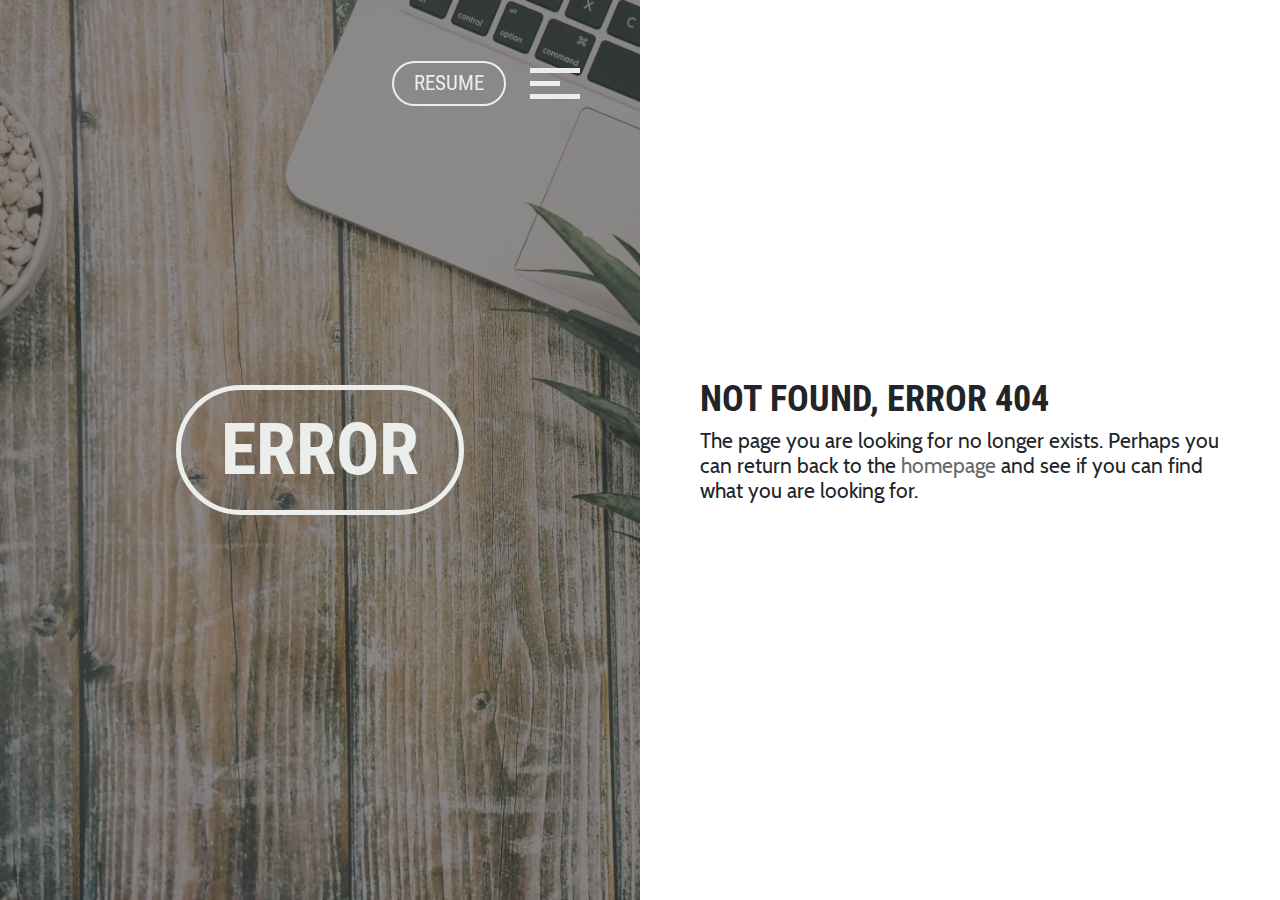
==== commit 6002c551: "Updates" ====
--- a/404/index.html
+++ b/404/index.html
@@ -1,10 +1,10 @@
 <!DOCTYPE html>
 <html data-html-server-rendered="true" lang="en" data-vue-tag="%7B%22lang%22:%7B%22ssr%22:%22en%22%7D%7D">
   <head>
-    <title>Page not found - Rotsen Mark Acob</title><meta name="gridsome:hash" content="e04212b35e3a874a5eb3b5b80249d4f334260c97"><meta data-vue-tag="ssr" charset="utf-8"><meta data-vue-tag="ssr" name="generator" content="Gridsome v0.7.12"><meta data-vue-tag="ssr" data-key="viewport" name="viewport" content="width=device-width, initial-scale=1, viewport-fit=cover"><meta data-vue-tag="ssr" data-key="format-detection" name="format-detection" content="telephone=no"><link data-vue-tag="ssr" rel="icon" href="data:,"><link data-vue-tag="ssr" rel="icon" type="image/png" sizes="16x16" href="/assets/static/favicon.ce0531f.e48d63b4bd8ce3da720a18677a4343ce.png"><link data-vue-tag="ssr" rel="icon" type="image/png" sizes="32x32" href="/assets/static/favicon.ac8d93a.e48d63b4bd8ce3da720a18677a4343ce.png"><link data-vue-tag="ssr" rel="icon" type="image/png" sizes="96x96" href="/assets/static/favicon.b9532cc.e48d63b4bd8ce3da720a18677a4343ce.png"><link data-vue-tag="ssr" rel="apple-touch-icon" type="image/png" sizes="76x76" href="/assets/static/favicon.f22e9f3.e48d63b4bd8ce3da720a18677a4343ce.png"><link data-vue-tag="ssr" rel="apple-touch-icon" type="image/png" sizes="152x152" href="/assets/static/favicon.62d22cb.e48d63b4bd8ce3da720a18677a4343ce.png"><link data-vue-tag="ssr" rel="apple-touch-icon" type="image/png" sizes="120x120" href="/assets/static/favicon.1539b60.e48d63b4bd8ce3da720a18677a4343ce.png"><link data-vue-tag="ssr" rel="apple-touch-icon" type="image/png" sizes="167x167" href="/assets/static/favicon.dc0cdc5.e48d63b4bd8ce3da720a18677a4343ce.png"><link data-vue-tag="ssr" rel="apple-touch-icon" type="image/png" sizes="180x180" href="/assets/static/favicon.7b22250.e48d63b4bd8ce3da720a18677a4343ce.png"><link rel="preload" href="/assets/css/0.styles.da8f7f76.css" as="style"><link rel="preload" href="/assets/js/app.03ccd7a1.js" as="script"><link rel="preload" href="/assets/js/page--src--pages--404-vue.eba47a30.js" as="script"><link rel="prefetch" href="/assets/js/page--src--pages--abilities-vue.d2d8dbb8.js"><link rel="prefetch" href="/assets/js/page--src--pages--contact-vue.ac0672b6.js"><link rel="prefetch" href="/assets/js/page--src--pages--experience-vue.21a961c7.js"><link rel="prefetch" href="/assets/js/page--src--pages--index-vue.d885a70c.js"><link rel="prefetch" href="/assets/js/page--src--pages--portfolio-vue.6dfd7eeb.js"><link rel="prefetch" href="/assets/js/page--src--pages--testimonials-vue.8422d712.js"><link rel="prefetch" href="/assets/js/page--src--pages--thanks-vue.0de284e0.js"><link rel="prefetch" href="/assets/js/vendors~page--src--pages--contact-vue.2c3e3d85.js"><link rel="prefetch" href="/assets/js/vendors~page--src--pages--experience-vue~page--src--pages--portfolio-vue.fbcee034.js"><link rel="stylesheet" href="/assets/css/0.styles.da8f7f76.css"><noscript data-vue-tag="ssr"><style>.g-image--loading{display:none;}</style></noscript>
+    <title>Page not found - Rotsen Mark Acob</title><meta name="gridsome:hash" content="cc0b17870e5d19173bcac2df311cc58a8f9964fb"><meta data-vue-tag="ssr" charset="utf-8"><meta data-vue-tag="ssr" name="generator" content="Gridsome v0.7.12"><meta data-vue-tag="ssr" data-key="viewport" name="viewport" content="width=device-width, initial-scale=1, viewport-fit=cover"><meta data-vue-tag="ssr" data-key="format-detection" name="format-detection" content="telephone=no"><link data-vue-tag="ssr" rel="icon" href="data:,"><link data-vue-tag="ssr" rel="icon" type="image/png" sizes="16x16" href="/assets/static/favicon.ce0531f.e48d63b4bd8ce3da720a18677a4343ce.png"><link data-vue-tag="ssr" rel="icon" type="image/png" sizes="32x32" href="/assets/static/favicon.ac8d93a.e48d63b4bd8ce3da720a18677a4343ce.png"><link data-vue-tag="ssr" rel="icon" type="image/png" sizes="96x96" href="/assets/static/favicon.b9532cc.e48d63b4bd8ce3da720a18677a4343ce.png"><link data-vue-tag="ssr" rel="apple-touch-icon" type="image/png" sizes="76x76" href="/assets/static/favicon.f22e9f3.e48d63b4bd8ce3da720a18677a4343ce.png"><link data-vue-tag="ssr" rel="apple-touch-icon" type="image/png" sizes="152x152" href="/assets/static/favicon.62d22cb.e48d63b4bd8ce3da720a18677a4343ce.png"><link data-vue-tag="ssr" rel="apple-touch-icon" type="image/png" sizes="120x120" href="/assets/static/favicon.1539b60.e48d63b4bd8ce3da720a18677a4343ce.png"><link data-vue-tag="ssr" rel="apple-touch-icon" type="image/png" sizes="167x167" href="/assets/static/favicon.dc0cdc5.e48d63b4bd8ce3da720a18677a4343ce.png"><link data-vue-tag="ssr" rel="apple-touch-icon" type="image/png" sizes="180x180" href="/assets/static/favicon.7b22250.e48d63b4bd8ce3da720a18677a4343ce.png"><link rel="preload" href="/assets/css/0.styles.915e8aef.css" as="style"><link rel="preload" href="/assets/js/app.bec7de58.js" as="script"><link rel="preload" href="/assets/js/page--src--pages--404-vue.d16fdde6.js" as="script"><link rel="prefetch" href="/assets/js/page--src--pages--abilities-vue.cfbd60ad.js"><link rel="prefetch" href="/assets/js/page--src--pages--contact-vue.a4e8b56c.js"><link rel="prefetch" href="/assets/js/page--src--pages--experience-vue.a1d5ed4c.js"><link rel="prefetch" href="/assets/js/page--src--pages--index-vue.c90bdec2.js"><link rel="prefetch" href="/assets/js/page--src--pages--portfolio-vue.6d9b348f.js"><link rel="prefetch" href="/assets/js/page--src--pages--testimonials-vue.3ea7612c.js"><link rel="prefetch" href="/assets/js/page--src--pages--thanks-vue.c0a3106f.js"><link rel="prefetch" href="/assets/js/vendors~page--src--pages--contact-vue.eb34d00f.js"><link rel="prefetch" href="/assets/js/vendors~page--src--pages--experience-vue~page--src--pages--portfolio-vue.9142dc6c.js"><link rel="stylesheet" href="/assets/css/0.styles.915e8aef.css"><noscript data-vue-tag="ssr"><style>.g-image--loading{display:none;}</style></noscript>
   </head>
   <body >
-    <div id="app" data-server-rendered="true" class="site-container"><nav class="navbar navbar-light bg-faded fixed-top"><a href="/" target="_self" class="navbar-brand router-link-active"><img alt="MyDevHouse" src="data:image/svg+xml,%3csvg fill='none' viewBox='0 0 75 38' xmlns='http://www.w3.org/2000/svg' xmlns:xlink='http://www.w3.org/1999/xlink'%3e%3cdefs%3e%3cfilter id='__svg-blur-b0b287a3a9e480d23abe26425032c195'%3e%3cfeGaussianBlur in='SourceGraphic' stdDeviation='40'/%3e%3c/filter%3e%3c/defs%3e%3cimage x='0' y='0' filter='url(%23__svg-blur-b0b287a3a9e480d23abe26425032c195)' width='75' height='38' xlink:href='data:image/svg%2bxml%3bbase64%2ciVBORw0KGgoAAAANSUhEUgAAAEAAAAAgCAYAAACinX6EAAAACXBIWXMAAAsTAAALEwEAmpwYAAAEv0lEQVRo3sVZb2iNURi/d%2bbfIi1rKUwxEbZMYrSk0L5ooURalBQ%2bLCmWqSXlzxdZIu0LY5%2bY8gEjSkakSCsZaixS5F9sNH%2b2vddz8jzr8dznnHvuuRdvPZ33fe8573nO7/n/3FgikTgH9APoPdBHoM9APRlQN9BXoN40yayJ4HoMY14MLhhjNLL7ETBnJ4xx8wz3g78FXbB4ltk48f%2bvARw3IF9DOAhwUHquTvxGqlK8zwiEQ7j5TwTjX1Mf7n%2bTS9WMeE/SHgX3XTi3nd5zDQkFIB/otZDE39YKCYKR6gKL9HPxeT%2bu7cVxG77PDdYCtngzfrTvHwJAWmeuJu3wMOYgCFPh/jvO7cfxA7wvxHnxIE3gC%2bD%2bvtggsjCdLdUnbTOOcwIdhKs1AQBjixAQAXdcAy5dEGjxUmYGkUULoiyqPR1il6bKxBdIeZnCF%2bdjDteWtEAgZ8MWn3WYQsQ05Bsy1I804GDQdZmwN0xIXWrmA4tmEo/Xgs2AORoCoJjZmjwMjQMwvwrGiUAzgKYDzUQqgd9KYZwNVGakAzQXaT7SQqTFQJNw/8G4LrRhq0UgxBeBslpoTRAIuTjuE3bGpUmMtMSydNHhmfTpeSzQW4tZRkIrOoGGS01K1wxoYxNvXyphUTqvKpw/FNUvh8holHavUFzJ9sgnHXEIQosku0XYTF8LmAqtV1RPot7BHVcmyYgMezCWWqKO5lRJIF%2bYSWXkEOn5tgMEelcbjDrbl4gx3uqZl0h%2bmkmQadcJigpWOOI%2bod6jxfBA6dO%2bK5mmaY44cuQk5qrIyCEiETOnPbSgSRYmviBIh2VMCuiJEvb4gQcUADg/d1xh1VcaJM0itC0tEeGasCgkI1Py/VoH4JFi/zYQNgZniFwaONYr3lhueDfdEKSAPR77ETawE9g3OKBoRySi1iug0TxBCnJMKB3ThOh0qCWBsMm3OrOEvRM26cP%2bBP5JnHvRoSk092Bwtagwt8bhmAh1U1Lnc6naHJDy/XIPh9tNYc5knBYt4HyZTte0jOoEkZld90C9wcf2WMODvt3m8e06nEsZX4OHaZ4nAILrBIbevBTlMNUJJS7UFelXM6YjS9L1jB2cvlsA9M7DQVdmwyHS4kYP1K/YqjNFq/KAXjjS7j70AWsFH2TXNakyVljbzhusaeUFrDojhscBfRKoa9XZKs6wo/Da6wHoDSqalGzVvHvo4aBrOHBB1SJDfYdHnfAcaIyl1CUVnoJ9BRuY9FyumRTThuUeDtq0/Qt8HLRvttZhQZ02Nj2FySnaXGc8ssxTlkap/NYlDyd6NJu%2boEpBnW%2b2x9LkpOclHs7LZKBFHMSA6lFWkWV8XWjVZqvYSBu62L87cS0nh/Gew24JxHqX3SqgHvPwJ1czyg5FrV0qPDdtsk6rxli%2bv8XDh3TB/JHErFbaKg660LTKHZpFUUF10KGmQF0bcmZt3GMrYc/8CfPG4vg4KNW%2bCZVw0Ns9wH1KjdggAET7jPftkjw2kxId5LCHmt7yLaz4X2i0D9AjD/Oqy0b7Sqp0o%2bvfHfwjtj9FYyOpoZHKVhWtXOEIrUmNnGAQ2MamKXoZpFBsCXtks62OFvcfYQ8bqSGNFdr7gohSSWYGezT/AqWzAyGw5uHcAAAAAElFTkSuQmCC' /%3e%3c/svg%3e" width="75" data-src="/assets/static/logo.c5b3ebc.2cb8931c74529ecc75bfdbc25ab37201.svg" data-srcset="/assets/static/logo.c5b3ebc.2cb8931c74529ecc75bfdbc25ab37201.svg 75w" data-sizes="(max-width: 75px) 100vw, 75px" class="d-lg-none g-image g-image--lazy g-image--loading"><noscript><img src="/assets/static/logo.c5b3ebc.2cb8931c74529ecc75bfdbc25ab37201.svg" class="d-lg-none g-image g-image--loaded" width="75" alt="MyDevHouse"></noscript></a><a rel="noopener" target="_blank" href="https://drive.google.com/file/d/1ydxEniaVfuIeyUb7oPKUnLuv1jUGUEpT/view?usp=sharing" class="btn mr-4 ml-auto btn-outline-light btn-md">Resume</a><button id="hamburger-1" data-toggle="collapse" data-target="navbarSupportedContent" type="button" class="btn btn-secondary hamburger navbar-toggle x"><span class="icon-bar"></span><span class="icon-bar"></span><span class="icon-bar"></span></button><div id="navbarSupportedContent" class="navbar-collapse collapse" style="display:none;"><ul class="navbar-nav"><li class="nav-item"><a href="/testimonials/" target="_self" class="nav-link"></a></li><li class="nav-item"><a href="/thanks/" target="_self" class="nav-link"></a></li><li class="nav-item"><a href="/portfolio/" target="_self" class="nav-link"></a></li><li class="nav-item"><a href="/experience/" target="_self" class="nav-link"></a></li><li class="nav-item"><a href="/contact/" target="_self" class="nav-link"></a></li><li class="nav-item"><a href="/abilities/" target="_self" class="nav-link"></a></li><li class="nav-item"><a href="/" target="_self" class="nav-link">home</a></li><li class="nav-item"><a href="/experience/" target="_self" class="nav-link">Experience</a></li><li class="nav-item"><a href="/abilities/" target="_self" class="nav-link">Abilities</a></li><li class="nav-item"><a href="/portfolio/" target="_self" class="nav-link">Portfolio</a></li><li class="nav-item"><a href="/testimonials/" target="_self" class="nav-link">Testimonials</a></li><li class="nav-item"><a href="/contact/" target="_self" class="nav-link">Contact</a></li></ul></div></nav><div class="site-inner"><div id="sideNav" class="p-0 container-fluid"><div class="sidebar d-flex align-items-center text-center m-auto"><div class="w-100"><h1 class="page-title">Error</h1></div></div></div><div class="p-0 container-fluid"><section id="section-error" class="resume-section d-flex align-items-center section-error"><div class="w-100"><h2 class="mb-2">Not Found, error 404</h2><p class="lead">The page you are looking for no longer exists. Perhaps you can return back to the <a href="/" class="text-secondary active">homepage</a> and see if you can find what you are looking for.</p></div></section></div></div></div>
-    <script>window.__INITIAL_STATE__={"data":null,"context":{}};(function(){var s;(s=document.currentScript||document.scripts[document.scripts.length-1]).parentNode.removeChild(s);}());</script><script src="/assets/js/app.03ccd7a1.js" defer></script><script src="/assets/js/page--src--pages--404-vue.eba47a30.js" defer></script>
+    <div id="app" data-server-rendered="true" class="site-container"><nav class="navbar navbar-light bg-faded fixed-top"><a href="/" target="_self" class="navbar-brand router-link-active"><img alt="Rotsen Mark Acob" src="data:image/svg+xml,%3csvg fill='none' viewBox='0 0 75 38' xmlns='http://www.w3.org/2000/svg' xmlns:xlink='http://www.w3.org/1999/xlink'%3e%3cdefs%3e%3cfilter id='__svg-blur-b0b287a3a9e480d23abe26425032c195'%3e%3cfeGaussianBlur in='SourceGraphic' stdDeviation='40'/%3e%3c/filter%3e%3c/defs%3e%3cimage x='0' y='0' filter='url(%23__svg-blur-b0b287a3a9e480d23abe26425032c195)' width='75' height='38' xlink:href='data:image/svg%2bxml%3bbase64%2ciVBORw0KGgoAAAANSUhEUgAAAEAAAAAgCAYAAACinX6EAAAACXBIWXMAAAsTAAALEwEAmpwYAAAEv0lEQVRo3sVZb2iNURi/d%2bbfIi1rKUwxEbZMYrSk0L5ooURalBQ%2bLCmWqSXlzxdZIu0LY5%2bY8gEjSkakSCsZaixS5F9sNH%2b2vddz8jzr8dznnHvuuRdvPZ33fe8573nO7/n/3FgikTgH9APoPdBHoM9APRlQN9BXoN40yayJ4HoMY14MLhhjNLL7ETBnJ4xx8wz3g78FXbB4ltk48f%2bvARw3IF9DOAhwUHquTvxGqlK8zwiEQ7j5TwTjX1Mf7n%2bTS9WMeE/SHgX3XTi3nd5zDQkFIB/otZDE39YKCYKR6gKL9HPxeT%2bu7cVxG77PDdYCtngzfrTvHwJAWmeuJu3wMOYgCFPh/jvO7cfxA7wvxHnxIE3gC%2bD%2bvtggsjCdLdUnbTOOcwIdhKs1AQBjixAQAXdcAy5dEGjxUmYGkUULoiyqPR1il6bKxBdIeZnCF%2bdjDteWtEAgZ8MWn3WYQsQ05Bsy1I804GDQdZmwN0xIXWrmA4tmEo/Xgs2AORoCoJjZmjwMjQMwvwrGiUAzgKYDzUQqgd9KYZwNVGakAzQXaT7SQqTFQJNw/8G4LrRhq0UgxBeBslpoTRAIuTjuE3bGpUmMtMSydNHhmfTpeSzQW4tZRkIrOoGGS01K1wxoYxNvXyphUTqvKpw/FNUvh8holHavUFzJ9sgnHXEIQosku0XYTF8LmAqtV1RPot7BHVcmyYgMezCWWqKO5lRJIF%2bYSWXkEOn5tgMEelcbjDrbl4gx3uqZl0h%2bmkmQadcJigpWOOI%2bod6jxfBA6dO%2bK5mmaY44cuQk5qrIyCEiETOnPbSgSRYmviBIh2VMCuiJEvb4gQcUADg/d1xh1VcaJM0itC0tEeGasCgkI1Py/VoH4JFi/zYQNgZniFwaONYr3lhueDfdEKSAPR77ETawE9g3OKBoRySi1iug0TxBCnJMKB3ThOh0qCWBsMm3OrOEvRM26cP%2bBP5JnHvRoSk092Bwtagwt8bhmAh1U1Lnc6naHJDy/XIPh9tNYc5knBYt4HyZTte0jOoEkZld90C9wcf2WMODvt3m8e06nEsZX4OHaZ4nAILrBIbevBTlMNUJJS7UFelXM6YjS9L1jB2cvlsA9M7DQVdmwyHS4kYP1K/YqjNFq/KAXjjS7j70AWsFH2TXNakyVljbzhusaeUFrDojhscBfRKoa9XZKs6wo/Da6wHoDSqalGzVvHvo4aBrOHBB1SJDfYdHnfAcaIyl1CUVnoJ9BRuY9FyumRTThuUeDtq0/Qt8HLRvttZhQZ02Nj2FySnaXGc8ssxTlkap/NYlDyd6NJu%2boEpBnW%2b2x9LkpOclHs7LZKBFHMSA6lFWkWV8XWjVZqvYSBu62L87cS0nh/Gew24JxHqX3SqgHvPwJ1czyg5FrV0qPDdtsk6rxli%2bv8XDh3TB/JHErFbaKg660LTKHZpFUUF10KGmQF0bcmZt3GMrYc/8CfPG4vg4KNW%2bCZVw0Ns9wH1KjdggAET7jPftkjw2kxId5LCHmt7yLaz4X2i0D9AjD/Oqy0b7Sqp0o%2bvfHfwjtj9FYyOpoZHKVhWtXOEIrUmNnGAQ2MamKXoZpFBsCXtks62OFvcfYQ8bqSGNFdr7gohSSWYGezT/AqWzAyGw5uHcAAAAAElFTkSuQmCC' /%3e%3c/svg%3e" width="75" data-src="/assets/static/logo.c5b3ebc.2cb8931c74529ecc75bfdbc25ab37201.svg" data-srcset="/assets/static/logo.c5b3ebc.2cb8931c74529ecc75bfdbc25ab37201.svg 75w" data-sizes="(max-width: 75px) 100vw, 75px" class="d-lg-none g-image g-image--lazy g-image--loading"><noscript><img src="/assets/static/logo.c5b3ebc.2cb8931c74529ecc75bfdbc25ab37201.svg" class="d-lg-none g-image g-image--loaded" width="75" alt="Rotsen Mark Acob"></noscript></a><a rel="noopener" target="_blank" href="https://drive.google.com/file/d/1ydxEniaVfuIeyUb7oPKUnLuv1jUGUEpT/view?usp=sharing" class="btn mr-4 ml-auto btn-outline-light btn-md">Resume</a><button id="hamburger-1" data-toggle="collapse" data-target="navbarSupportedContent" type="button" class="btn btn-secondary hamburger navbar-toggle x"><span class="icon-bar"></span><span class="icon-bar"></span><span class="icon-bar"></span></button><div id="navbarSupportedContent" class="navbar-collapse collapse" style="display:none;"><ul class="navbar-nav"><li class="nav-item"><a href="/testimonials/" target="_self" class="nav-link"></a></li><li class="nav-item"><a href="/thanks/" target="_self" class="nav-link"></a></li><li class="nav-item"><a href="/portfolio/" target="_self" class="nav-link"></a></li><li class="nav-item"><a href="/experience/" target="_self" class="nav-link"></a></li><li class="nav-item"><a href="/contact/" target="_self" class="nav-link"></a></li><li class="nav-item"><a href="/abilities/" target="_self" class="nav-link"></a></li><li class="nav-item"><a href="/" target="_self" class="nav-link">home</a></li><li class="nav-item"><a href="/experience/" target="_self" class="nav-link">Experience</a></li><li class="nav-item"><a href="/abilities/" target="_self" class="nav-link">Abilities</a></li><li class="nav-item"><a href="/portfolio/" target="_self" class="nav-link">Portfolio</a></li><li class="nav-item"><a href="/testimonials/" target="_self" class="nav-link">Testimonials</a></li><li class="nav-item"><a href="/contact/" target="_self" class="nav-link">Contact</a></li></ul></div></nav><div class="site-inner"><div id="sideNav" class="p-0 container-fluid"><div class="sidebar d-flex align-items-center text-center m-auto"><div class="w-100"><h1 class="page-title">Error</h1></div></div></div><div class="p-0 container-fluid"><section id="section-error" class="resume-section d-flex align-items-center section-error"><div class="w-100"><h2 class="mb-2">Not Found, error 404</h2><p class="lead">The page you are looking for no longer exists. Perhaps you can return back to the <a href="/" class="text-secondary active">homepage</a> and see if you can find what you are looking for.</p></div></section></div></div></div>
+    <script>window.__INITIAL_STATE__={"data":null,"context":{}};(function(){var s;(s=document.currentScript||document.scripts[document.scripts.length-1]).parentNode.removeChild(s);}());</script><script src="/assets/js/app.bec7de58.js" defer></script><script src="/assets/js/page--src--pages--404-vue.d16fdde6.js" defer></script>
   </body>
 </html>
--- a/assets/css/0.styles.915e8aef.css
+++ b/assets/css/0.styles.915e8aef.css
@@ -0,0 +1,14 @@
+@font-face{font-family:Cabin;font-style:normal;font-display:swap;font-weight:400;src:local("Cabin Regular "),local("Cabin-Regular"),url(/assets/fonts/cabin-latin-400.1f3cefe3.woff2) format("woff2"),url(/assets/fonts/cabin-latin-400.ad0cf94d.woff) format("woff")}@font-face{font-family:Cabin;font-style:italic;font-display:swap;font-weight:400;src:local("Cabin Regular italic"),local("Cabin-Regularitalic"),url(/assets/fonts/cabin-latin-400italic.4a3f7f20.woff2) format("woff2"),url(/assets/fonts/cabin-latin-400italic.fafbdadb.woff) format("woff")}@font-face{font-family:Cabin;font-style:normal;font-display:swap;font-weight:500;src:local("Cabin Medium "),local("Cabin-Medium"),url(/assets/fonts/cabin-latin-500.45f7a382.woff2) format("woff2"),url(/assets/fonts/cabin-latin-500.ce03cb14.woff) format("woff")}@font-face{font-family:Cabin;font-style:italic;font-display:swap;font-weight:500;src:local("Cabin Medium italic"),local("Cabin-Mediumitalic"),url(/assets/fonts/cabin-latin-500italic.d448cd02.woff2) format("woff2"),url(/assets/fonts/cabin-latin-500italic.3f7c9762.woff) format("woff")}@font-face{font-family:Cabin;font-style:normal;font-display:swap;font-weight:600;src:local("Cabin SemiBold "),local("Cabin-SemiBold"),url(/assets/fonts/cabin-latin-600.1453e457.woff2) format("woff2"),url(/assets/fonts/cabin-latin-600.2106769d.woff) format("woff")}@font-face{font-family:Cabin;font-style:italic;font-display:swap;font-weight:600;src:local("Cabin SemiBold italic"),local("Cabin-SemiBolditalic"),url(/assets/fonts/cabin-latin-600italic.139a75e5.woff2) format("woff2"),url(/assets/fonts/cabin-latin-600italic.900c76af.woff) format("woff")}@font-face{font-family:Cabin;font-style:normal;font-display:swap;font-weight:700;src:local("Cabin Bold "),local("Cabin-Bold"),url(/assets/fonts/cabin-latin-700.940eb056.woff2) format("woff2"),url(/assets/fonts/cabin-latin-700.e5982d16.woff) format("woff")}@font-face{font-family:Cabin;font-style:italic;font-display:swap;font-weight:700;src:local("Cabin Bold italic"),local("Cabin-Bolditalic"),url(/assets/fonts/cabin-latin-700italic.6ad930ac.woff2) format("woff2"),url(/assets/fonts/cabin-latin-700italic.b16e3416.woff) format("woff")}@font-face{font-family:Roboto Condensed;font-style:normal;font-display:swap;font-weight:300;src:local("Roboto Condensed Light "),local("Roboto Condensed-Light"),url(/assets/fonts/roboto-condensed-latin-300.4f5f5c64.woff2) format("woff2"),url(/assets/fonts/roboto-condensed-latin-300.b8f4e373.woff) format("woff")}@font-face{font-family:Roboto Condensed;font-style:italic;font-display:swap;font-weight:300;src:local("Roboto Condensed Light italic"),local("Roboto Condensed-Lightitalic"),url(/assets/fonts/roboto-condensed-latin-300italic.73bfc5b6.woff2) format("woff2"),url(/assets/fonts/roboto-condensed-latin-300italic.32318c7b.woff) format("woff")}@font-face{font-family:Roboto Condensed;font-style:normal;font-display:swap;font-weight:400;src:local("Roboto Condensed Regular "),local("Roboto Condensed-Regular"),url(/assets/fonts/roboto-condensed-latin-400.3ada4464.woff2) format("woff2"),url(/assets/fonts/roboto-condensed-latin-400.5c7a07a5.woff) format("woff")}@font-face{font-family:Roboto Condensed;font-style:italic;font-display:swap;font-weight:400;src:local("Roboto Condensed Regular italic"),local("Roboto Condensed-Regularitalic"),url(/assets/fonts/roboto-condensed-latin-400italic.248ec774.woff2) format("woff2"),url(/assets/fonts/roboto-condensed-latin-400italic.a2061857.woff) format("woff")}@font-face{font-family:Roboto Condensed;font-style:normal;font-display:swap;font-weight:700;src:local("Roboto Condensed Bold "),local("Roboto Condensed-Bold"),url(/assets/fonts/roboto-condensed-latin-700.6b222561.woff2) format("woff2"),url(/assets/fonts/roboto-condensed-latin-700.2b92236b.woff) format("woff")}@font-face{font-family:Roboto Condensed;font-style:italic;font-display:swap;font-weight:700;src:local("Roboto Condensed Bold italic"),local("Roboto Condensed-Bolditalic"),url(/assets/fonts/roboto-condensed-latin-700italic.916e7650.woff2) format("woff2"),url(/assets/fonts/roboto-condensed-latin-700italic.a8c91eca.woff) format("woff")}
+
+
+/*!
+ * Bootstrap v4.4.1 (https://getbootstrap.com/)
+ * Copyright 2011-2019 The Bootstrap Authors
+ * Copyright 2011-2019 Twitter, Inc.
+ * Licensed under MIT (https://github.com/twbs/bootstrap/blob/master/LICENSE)
+ */:root{--blue:#007bff;--indigo:#6610f2;--purple:#6f42c1;--pink:#e83e8c;--red:#dc3545;--orange:#fd7e14;--yellow:#ffc107;--green:#28a745;--teal:#20c997;--cyan:#17a2b8;--white:#fff;--gray:#6c757d;--gray-dark:#343a40;--primary:#222;--secondary:#666;--success:#333;--info:#515151;--warning:#5f5f5f;--danger:#434343;--light:#eceeec;--dark:#111;--breakpoint-xs:0;--breakpoint-sm:576px;--breakpoint-md:768px;--breakpoint-lg:992px;--breakpoint-xl:1200px;--font-family-sans-serif:-apple-system,BlinkMacSystemFont,"Segoe UI",Roboto,"Helvetica Neue",Arial,"Noto Sans",sans-serif,"Apple Color Emoji","Segoe UI Emoji","Segoe UI Symbol","Noto Color Emoji";--font-family-monospace:SFMono-Regular,Menlo,Monaco,Consolas,"Liberation Mono","Courier New",monospace}*,:after,:before{box-sizing:border-box}html{font-family:sans-serif;line-height:1.15;-webkit-text-size-adjust:100%;-webkit-tap-highlight-color:rgba(0,0,0,0)}article,aside,figcaption,figure,footer,header,hgroup,main,nav,section{display:block}body{margin:0;font-family:-apple-system,BlinkMacSystemFont,Segoe UI,Roboto,Helvetica Neue,Arial,Noto Sans,sans-serif,Apple Color Emoji,Segoe UI Emoji,Segoe UI Symbol,Noto Color Emoji;font-size:1rem;line-height:1.5;color:#212529;text-align:left;background-color:#fff}[tabindex="-1"]:focus:not(:focus-visible){outline:0!important}hr{box-sizing:content-box;height:0;overflow:visible}h1,h2,h3,h4,h5,h6{margin-top:0;margin-bottom:.5rem}p{margin-top:0;margin-bottom:1rem}abbr[data-original-title],abbr[title]{text-decoration:underline;-webkit-text-decoration:underline dotted;text-decoration:underline dotted;cursor:help;border-bottom:0;-webkit-text-decoration-skip-ink:none;text-decoration-skip-ink:none}address{font-style:normal;line-height:inherit}address,dl,ol,ul{margin-bottom:1rem}dl,ol,ul{margin-top:0}ol ol,ol ul,ul ol,ul ul{margin-bottom:0}dt{font-weight:700}dd{margin-bottom:.5rem;margin-left:0}blockquote{margin:0 0 1rem}b,strong{font-weight:bolder}small{font-size:80%}sub,sup{position:relative;font-size:75%;line-height:0;vertical-align:baseline}sub{bottom:-.25em}sup{top:-.5em}a{color:#222;background-color:transparent}a,a:hover{text-decoration:none}a:hover{color:#666}a:not([href]),a:not([href]):hover{color:inherit;text-decoration:none}code,kbd,pre,samp{font-family:SFMono-Regular,Menlo,Monaco,Consolas,Liberation Mono,Courier New,monospace;font-size:1em}pre{margin-top:0;margin-bottom:1rem;overflow:auto}figure{margin:0 0 1rem}img{border-style:none}img,svg{vertical-align:middle}svg{overflow:hidden}table{border-collapse:collapse}caption{padding-top:.75rem;padding-bottom:.75rem;color:#6c757d;text-align:left;caption-side:bottom}th{text-align:inherit}label{display:inline-block;margin-bottom:.5rem}button{border-radius:0}button:focus{outline:1px dotted;outline:5px auto -webkit-focus-ring-color}button,input,optgroup,select,textarea{margin:0;font-family:inherit;font-size:inherit;line-height:inherit}button,input{overflow:visible}button,select{text-transform:none}select{word-wrap:normal}[type=button],[type=reset],[type=submit],button{-webkit-appearance:button}[type=button]:not(:disabled),[type=reset]:not(:disabled),[type=submit]:not(:disabled),button:not(:disabled){cursor:pointer}[type=button]::-moz-focus-inner,[type=reset]::-moz-focus-inner,[type=submit]::-moz-focus-inner,button::-moz-focus-inner{padding:0;border-style:none}input[type=checkbox],input[type=radio]{box-sizing:border-box;padding:0}input[type=date],input[type=datetime-local],input[type=month],input[type=time]{-webkit-appearance:listbox}textarea{overflow:auto;resize:vertical}fieldset{min-width:0;padding:0;margin:0;border:0}legend{display:block;width:100%;max-width:100%;padding:0;margin-bottom:.5rem;font-size:1.5rem;line-height:inherit;color:inherit;white-space:normal}progress{vertical-align:baseline}[type=number]::-webkit-inner-spin-button,[type=number]::-webkit-outer-spin-button{height:auto}[type=search]{outline-offset:-2px;-webkit-appearance:none}[type=search]::-webkit-search-decoration{-webkit-appearance:none}::-webkit-file-upload-button{font:inherit;-webkit-appearance:button}output{display:inline-block}summary{display:list-item;cursor:pointer}template{display:none}[hidden]{display:none!important}.h1,.h2,.h3,.h4,.h5,.h6,h1,h2,h3,h4,h5,h6{margin-bottom:.5rem;font-weight:500;line-height:1.2}.h1,h1{font-size:2.5rem}.h2,h2{font-size:2rem}.h3,h3{font-size:1.75rem}.h4,h4{font-size:1.5rem}.h5,h5{font-size:1.25rem}.h6,h6{font-size:1rem}.lead{font-size:1.25rem;font-weight:300}.display-1{font-size:6rem}.display-1,.display-2{font-weight:300;line-height:1.2}.display-2{font-size:5.5rem}.display-3{font-size:4.5rem}.display-3,.display-4{font-weight:300;line-height:1.2}.display-4{font-size:3.5rem}hr{margin-top:1rem;margin-bottom:1rem;border:0;border-top:1px solid rgba(0,0,0,.1)}.small,small{font-size:80%;font-weight:400}.mark,mark{padding:.2em;background-color:#fcf8e3}.list-inline,.list-unstyled{padding-left:0;list-style:none}.list-inline-item{display:inline-block}.list-inline-item:not(:last-child){margin-right:.5rem}.initialism{font-size:90%;text-transform:uppercase}.blockquote{margin-bottom:1rem;font-size:1.25rem}.blockquote-footer{display:block;font-size:80%;color:#6c757d}.blockquote-footer:before{content:"— "}.img-fluid,.img-thumbnail{max-width:100%;height:auto}.img-thumbnail{padding:.25rem;background-color:#fff;border:1px solid #dee2e6;border-radius:25px}.figure{display:inline-block}.figure-img{margin-bottom:.5rem;line-height:1}.figure-caption{font-size:90%;color:#6c757d}code{font-size:87.5%;color:#e83e8c;word-wrap:break-word}a>code{color:inherit}kbd{padding:.2rem .4rem;font-size:87.5%;color:#fff;background-color:#212529;border-radius:.2rem}kbd kbd{padding:0;font-size:100%;font-weight:700}pre{display:block;font-size:87.5%;color:#212529}pre code{font-size:inherit;color:inherit;word-break:normal}.pre-scrollable{max-height:340px;overflow-y:scroll}.container{width:100%;padding-right:10px;padding-left:10px;margin-right:auto;margin-left:auto}@media(min-width:576px){.container{max-width:540px}}@media(min-width:768px){.container{max-width:720px}}@media(min-width:992px){.container{max-width:960px}}@media(min-width:1200px){.container{max-width:1140px}}.container-fluid,.container-lg,.container-md,.container-sm,.container-xl{width:100%;padding-right:10px;padding-left:10px;margin-right:auto;margin-left:auto}@media(min-width:576px){.container,.container-sm{max-width:540px}}@media(min-width:768px){.container,.container-md,.container-sm{max-width:720px}}@media(min-width:992px){.container,.container-lg,.container-md,.container-sm{max-width:960px}}@media(min-width:1200px){.container,.container-lg,.container-md,.container-sm,.container-xl{max-width:1140px}}.row{display:-webkit-box;display:flex;flex-wrap:wrap;margin-right:-10px;margin-left:-10px}.no-gutters{margin-right:0;margin-left:0}.no-gutters>.col,.no-gutters>[class*=col-]{padding-right:0;padding-left:0}.col,.col-1,.col-2,.col-3,.col-4,.col-5,.col-6,.col-7,.col-8,.col-9,.col-10,.col-11,.col-12,.col-auto,.col-lg,.col-lg-1,.col-lg-2,.col-lg-3,.col-lg-4,.col-lg-5,.col-lg-6,.col-lg-7,.col-lg-8,.col-lg-9,.col-lg-10,.col-lg-11,.col-lg-12,.col-lg-auto,.col-md,.col-md-1,.col-md-2,.col-md-3,.col-md-4,.col-md-5,.col-md-6,.col-md-7,.col-md-8,.col-md-9,.col-md-10,.col-md-11,.col-md-12,.col-md-auto,.col-sm,.col-sm-1,.col-sm-2,.col-sm-3,.col-sm-4,.col-sm-5,.col-sm-6,.col-sm-7,.col-sm-8,.col-sm-9,.col-sm-10,.col-sm-11,.col-sm-12,.col-sm-auto,.col-xl,.col-xl-1,.col-xl-2,.col-xl-3,.col-xl-4,.col-xl-5,.col-xl-6,.col-xl-7,.col-xl-8,.col-xl-9,.col-xl-10,.col-xl-11,.col-xl-12,.col-xl-auto{position:relative;width:100%;padding-right:10px;padding-left:10px}.col{flex-basis:0;-webkit-box-flex:1;flex-grow:1;max-width:100%}.row-cols-1>*{-webkit-box-flex:0;flex:0 0 100%;max-width:100%}.row-cols-2>*{-webkit-box-flex:0;flex:0 0 50%;max-width:50%}.row-cols-3>*{-webkit-box-flex:0;flex:0 0 33.3333333333%;max-width:33.3333333333%}.row-cols-4>*{-webkit-box-flex:0;flex:0 0 25%;max-width:25%}.row-cols-5>*{-webkit-box-flex:0;flex:0 0 20%;max-width:20%}.row-cols-6>*{-webkit-box-flex:0;flex:0 0 16.6666666667%;max-width:16.6666666667%}.col-auto{flex:0 0 auto;width:auto;max-width:100%}.col-1,.col-auto{-webkit-box-flex:0}.col-1{flex:0 0 8.3333333333%;max-width:8.3333333333%}.col-2{flex:0 0 16.6666666667%;max-width:16.6666666667%}.col-2,.col-3{-webkit-box-flex:0}.col-3{flex:0 0 25%;max-width:25%}.col-4{flex:0 0 33.3333333333%;max-width:33.3333333333%}.col-4,.col-5{-webkit-box-flex:0}.col-5{flex:0 0 41.6666666667%;max-width:41.6666666667%}.col-6{flex:0 0 50%;max-width:50%}.col-6,.col-7{-webkit-box-flex:0}.col-7{flex:0 0 58.3333333333%;max-width:58.3333333333%}.col-8{flex:0 0 66.6666666667%;max-width:66.6666666667%}.col-8,.col-9{-webkit-box-flex:0}.col-9{flex:0 0 75%;max-width:75%}.col-10{flex:0 0 83.3333333333%;max-width:83.3333333333%}.col-10,.col-11{-webkit-box-flex:0}.col-11{flex:0 0 91.6666666667%;max-width:91.6666666667%}.col-12{-webkit-box-flex:0;flex:0 0 100%;max-width:100%}.order-first{-webkit-box-ordinal-group:0;order:-1}.order-last{-webkit-box-ordinal-group:14;order:13}.order-0{-webkit-box-ordinal-group:1;order:0}.order-1{-webkit-box-ordinal-group:2;order:1}.order-2{-webkit-box-ordinal-group:3;order:2}.order-3{-webkit-box-ordinal-group:4;order:3}.order-4{-webkit-box-ordinal-group:5;order:4}.order-5{-webkit-box-ordinal-group:6;order:5}.order-6{-webkit-box-ordinal-group:7;order:6}.order-7{-webkit-box-ordinal-group:8;order:7}.order-8{-webkit-box-ordinal-group:9;order:8}.order-9{-webkit-box-ordinal-group:10;order:9}.order-10{-webkit-box-ordinal-group:11;order:10}.order-11{-webkit-box-ordinal-group:12;order:11}.order-12{-webkit-box-ordinal-group:13;order:12}.offset-1{margin-left:8.3333333333%}.offset-2{margin-left:16.6666666667%}.offset-3{margin-left:25%}.offset-4{margin-left:33.3333333333%}.offset-5{margin-left:41.6666666667%}.offset-6{margin-left:50%}.offset-7{margin-left:58.3333333333%}.offset-8{margin-left:66.6666666667%}.offset-9{margin-left:75%}.offset-10{margin-left:83.3333333333%}.offset-11{margin-left:91.6666666667%}@media(min-width:576px){.col-sm{flex-basis:0;-webkit-box-flex:1;flex-grow:1;max-width:100%}.row-cols-sm-1>*{-webkit-box-flex:0;flex:0 0 100%;max-width:100%}.row-cols-sm-2>*{-webkit-box-flex:0;flex:0 0 50%;max-width:50%}.row-cols-sm-3>*{-webkit-box-flex:0;flex:0 0 33.3333333333%;max-width:33.3333333333%}.row-cols-sm-4>*{-webkit-box-flex:0;flex:0 0 25%;max-width:25%}.row-cols-sm-5>*{-webkit-box-flex:0;flex:0 0 20%;max-width:20%}.row-cols-sm-6>*{-webkit-box-flex:0;flex:0 0 16.6666666667%;max-width:16.6666666667%}.col-sm-auto{-webkit-box-flex:0;flex:0 0 auto;width:auto;max-width:100%}.col-sm-1{-webkit-box-flex:0;flex:0 0 8.3333333333%;max-width:8.3333333333%}.col-sm-2{-webkit-box-flex:0;flex:0 0 16.6666666667%;max-width:16.6666666667%}.col-sm-3{-webkit-box-flex:0;flex:0 0 25%;max-width:25%}.col-sm-4{-webkit-box-flex:0;flex:0 0 33.3333333333%;max-width:33.3333333333%}.col-sm-5{-webkit-box-flex:0;flex:0 0 41.6666666667%;max-width:41.6666666667%}.col-sm-6{-webkit-box-flex:0;flex:0 0 50%;max-width:50%}.col-sm-7{-webkit-box-flex:0;flex:0 0 58.3333333333%;max-width:58.3333333333%}.col-sm-8{-webkit-box-flex:0;flex:0 0 66.6666666667%;max-width:66.6666666667%}.col-sm-9{-webkit-box-flex:0;flex:0 0 75%;max-width:75%}.col-sm-10{-webkit-box-flex:0;flex:0 0 83.3333333333%;max-width:83.3333333333%}.col-sm-11{-webkit-box-flex:0;flex:0 0 91.6666666667%;max-width:91.6666666667%}.col-sm-12{-webkit-box-flex:0;flex:0 0 100%;max-width:100%}.order-sm-first{-webkit-box-ordinal-group:0;order:-1}.order-sm-last{-webkit-box-ordinal-group:14;order:13}.order-sm-0{-webkit-box-ordinal-group:1;order:0}.order-sm-1{-webkit-box-ordinal-group:2;order:1}.order-sm-2{-webkit-box-ordinal-group:3;order:2}.order-sm-3{-webkit-box-ordinal-group:4;order:3}.order-sm-4{-webkit-box-ordinal-group:5;order:4}.order-sm-5{-webkit-box-ordinal-group:6;order:5}.order-sm-6{-webkit-box-ordinal-group:7;order:6}.order-sm-7{-webkit-box-ordinal-group:8;order:7}.order-sm-8{-webkit-box-ordinal-group:9;order:8}.order-sm-9{-webkit-box-ordinal-group:10;order:9}.order-sm-10{-webkit-box-ordinal-group:11;order:10}.order-sm-11{-webkit-box-ordinal-group:12;order:11}.order-sm-12{-webkit-box-ordinal-group:13;order:12}.offset-sm-0{margin-left:0}.offset-sm-1{margin-left:8.3333333333%}.offset-sm-2{margin-left:16.6666666667%}.offset-sm-3{margin-left:25%}.offset-sm-4{margin-left:33.3333333333%}.offset-sm-5{margin-left:41.6666666667%}.offset-sm-6{margin-left:50%}.offset-sm-7{margin-left:58.3333333333%}.offset-sm-8{margin-left:66.6666666667%}.offset-sm-9{margin-left:75%}.offset-sm-10{margin-left:83.3333333333%}.offset-sm-11{margin-left:91.6666666667%}}@media(min-width:768px){.col-md{flex-basis:0;-webkit-box-flex:1;flex-grow:1;max-width:100%}.row-cols-md-1>*{-webkit-box-flex:0;flex:0 0 100%;max-width:100%}.row-cols-md-2>*{-webkit-box-flex:0;flex:0 0 50%;max-width:50%}.row-cols-md-3>*{-webkit-box-flex:0;flex:0 0 33.3333333333%;max-width:33.3333333333%}.row-cols-md-4>*{-webkit-box-flex:0;flex:0 0 25%;max-width:25%}.row-cols-md-5>*{-webkit-box-flex:0;flex:0 0 20%;max-width:20%}.row-cols-md-6>*{-webkit-box-flex:0;flex:0 0 16.6666666667%;max-width:16.6666666667%}.col-md-auto{-webkit-box-flex:0;flex:0 0 auto;width:auto;max-width:100%}.col-md-1{-webkit-box-flex:0;flex:0 0 8.3333333333%;max-width:8.3333333333%}.col-md-2{-webkit-box-flex:0;flex:0 0 16.6666666667%;max-width:16.6666666667%}.col-md-3{-webkit-box-flex:0;flex:0 0 25%;max-width:25%}.col-md-4{-webkit-box-flex:0;flex:0 0 33.3333333333%;max-width:33.3333333333%}.col-md-5{-webkit-box-flex:0;flex:0 0 41.6666666667%;max-width:41.6666666667%}.col-md-6{-webkit-box-flex:0;flex:0 0 50%;max-width:50%}.col-md-7{-webkit-box-flex:0;flex:0 0 58.3333333333%;max-width:58.3333333333%}.col-md-8{-webkit-box-flex:0;flex:0 0 66.6666666667%;max-width:66.6666666667%}.col-md-9{-webkit-box-flex:0;flex:0 0 75%;max-width:75%}.col-md-10{-webkit-box-flex:0;flex:0 0 83.3333333333%;max-width:83.3333333333%}.col-md-11{-webkit-box-flex:0;flex:0 0 91.6666666667%;max-width:91.6666666667%}.col-md-12{-webkit-box-flex:0;flex:0 0 100%;max-width:100%}.order-md-first{-webkit-box-ordinal-group:0;order:-1}.order-md-last{-webkit-box-ordinal-group:14;order:13}.order-md-0{-webkit-box-ordinal-group:1;order:0}.order-md-1{-webkit-box-ordinal-group:2;order:1}.order-md-2{-webkit-box-ordinal-group:3;order:2}.order-md-3{-webkit-box-ordinal-group:4;order:3}.order-md-4{-webkit-box-ordinal-group:5;order:4}.order-md-5{-webkit-box-ordinal-group:6;order:5}.order-md-6{-webkit-box-ordinal-group:7;order:6}.order-md-7{-webkit-box-ordinal-group:8;order:7}.order-md-8{-webkit-box-ordinal-group:9;order:8}.order-md-9{-webkit-box-ordinal-group:10;order:9}.order-md-10{-webkit-box-ordinal-group:11;order:10}.order-md-11{-webkit-box-ordinal-group:12;order:11}.order-md-12{-webkit-box-ordinal-group:13;order:12}.offset-md-0{margin-left:0}.offset-md-1{margin-left:8.3333333333%}.offset-md-2{margin-left:16.6666666667%}.offset-md-3{margin-left:25%}.offset-md-4{margin-left:33.3333333333%}.offset-md-5{margin-left:41.6666666667%}.offset-md-6{margin-left:50%}.offset-md-7{margin-left:58.3333333333%}.offset-md-8{margin-left:66.6666666667%}.offset-md-9{margin-left:75%}.offset-md-10{margin-left:83.3333333333%}.offset-md-11{margin-left:91.6666666667%}}@media(min-width:992px){.col-lg{flex-basis:0;-webkit-box-flex:1;flex-grow:1;max-width:100%}.row-cols-lg-1>*{-webkit-box-flex:0;flex:0 0 100%;max-width:100%}.row-cols-lg-2>*{-webkit-box-flex:0;flex:0 0 50%;max-width:50%}.row-cols-lg-3>*{-webkit-box-flex:0;flex:0 0 33.3333333333%;max-width:33.3333333333%}.row-cols-lg-4>*{-webkit-box-flex:0;flex:0 0 25%;max-width:25%}.row-cols-lg-5>*{-webkit-box-flex:0;flex:0 0 20%;max-width:20%}.row-cols-lg-6>*{-webkit-box-flex:0;flex:0 0 16.6666666667%;max-width:16.6666666667%}.col-lg-auto{-webkit-box-flex:0;flex:0 0 auto;width:auto;max-width:100%}.col-lg-1{-webkit-box-flex:0;flex:0 0 8.3333333333%;max-width:8.3333333333%}.col-lg-2{-webkit-box-flex:0;flex:0 0 16.6666666667%;max-width:16.6666666667%}.col-lg-3{-webkit-box-flex:0;flex:0 0 25%;max-width:25%}.col-lg-4{-webkit-box-flex:0;flex:0 0 33.3333333333%;max-width:33.3333333333%}.col-lg-5{-webkit-box-flex:0;flex:0 0 41.6666666667%;max-width:41.6666666667%}.col-lg-6{-webkit-box-flex:0;flex:0 0 50%;max-width:50%}.col-lg-7{-webkit-box-flex:0;flex:0 0 58.3333333333%;max-width:58.3333333333%}.col-lg-8{-webkit-box-flex:0;flex:0 0 66.6666666667%;max-width:66.6666666667%}.col-lg-9{-webkit-box-flex:0;flex:0 0 75%;max-width:75%}.col-lg-10{-webkit-box-flex:0;flex:0 0 83.3333333333%;max-width:83.3333333333%}.col-lg-11{-webkit-box-flex:0;flex:0 0 91.6666666667%;max-width:91.6666666667%}.col-lg-12{-webkit-box-flex:0;flex:0 0 100%;max-width:100%}.order-lg-first{-webkit-box-ordinal-group:0;order:-1}.order-lg-last{-webkit-box-ordinal-group:14;order:13}.order-lg-0{-webkit-box-ordinal-group:1;order:0}.order-lg-1{-webkit-box-ordinal-group:2;order:1}.order-lg-2{-webkit-box-ordinal-group:3;order:2}.order-lg-3{-webkit-box-ordinal-group:4;order:3}.order-lg-4{-webkit-box-ordinal-group:5;order:4}.order-lg-5{-webkit-box-ordinal-group:6;order:5}.order-lg-6{-webkit-box-ordinal-group:7;order:6}.order-lg-7{-webkit-box-ordinal-group:8;order:7}.order-lg-8{-webkit-box-ordinal-group:9;order:8}.order-lg-9{-webkit-box-ordinal-group:10;order:9}.order-lg-10{-webkit-box-ordinal-group:11;order:10}.order-lg-11{-webkit-box-ordinal-group:12;order:11}.order-lg-12{-webkit-box-ordinal-group:13;order:12}.offset-lg-0{margin-left:0}.offset-lg-1{margin-left:8.3333333333%}.offset-lg-2{margin-left:16.6666666667%}.offset-lg-3{margin-left:25%}.offset-lg-4{margin-left:33.3333333333%}.offset-lg-5{margin-left:41.6666666667%}.offset-lg-6{margin-left:50%}.offset-lg-7{margin-left:58.3333333333%}.offset-lg-8{margin-left:66.6666666667%}.offset-lg-9{margin-left:75%}.offset-lg-10{margin-left:83.3333333333%}.offset-lg-11{margin-left:91.6666666667%}}@media(min-width:1200px){.col-xl{flex-basis:0;-webkit-box-flex:1;flex-grow:1;max-width:100%}.row-cols-xl-1>*{-webkit-box-flex:0;flex:0 0 100%;max-width:100%}.row-cols-xl-2>*{-webkit-box-flex:0;flex:0 0 50%;max-width:50%}.row-cols-xl-3>*{-webkit-box-flex:0;flex:0 0 33.3333333333%;max-width:33.3333333333%}.row-cols-xl-4>*{-webkit-box-flex:0;flex:0 0 25%;max-width:25%}.row-cols-xl-5>*{-webkit-box-flex:0;flex:0 0 20%;max-width:20%}.row-cols-xl-6>*{-webkit-box-flex:0;flex:0 0 16.6666666667%;max-width:16.6666666667%}.col-xl-auto{-webkit-box-flex:0;flex:0 0 auto;width:auto;max-width:100%}.col-xl-1{-webkit-box-flex:0;flex:0 0 8.3333333333%;max-width:8.3333333333%}.col-xl-2{-webkit-box-flex:0;flex:0 0 16.6666666667%;max-width:16.6666666667%}.col-xl-3{-webkit-box-flex:0;flex:0 0 25%;max-width:25%}.col-xl-4{-webkit-box-flex:0;flex:0 0 33.3333333333%;max-width:33.3333333333%}.col-xl-5{-webkit-box-flex:0;flex:0 0 41.6666666667%;max-width:41.6666666667%}.col-xl-6{-webkit-box-flex:0;flex:0 0 50%;max-width:50%}.col-xl-7{-webkit-box-flex:0;flex:0 0 58.3333333333%;max-width:58.3333333333%}.col-xl-8{-webkit-box-flex:0;flex:0 0 66.6666666667%;max-width:66.6666666667%}.col-xl-9{-webkit-box-flex:0;flex:0 0 75%;max-width:75%}.col-xl-10{-webkit-box-flex:0;flex:0 0 83.3333333333%;max-width:83.3333333333%}.col-xl-11{-webkit-box-flex:0;flex:0 0 91.6666666667%;max-width:91.6666666667%}.col-xl-12{-webkit-box-flex:0;flex:0 0 100%;max-width:100%}.order-xl-first{-webkit-box-ordinal-group:0;order:-1}.order-xl-last{-webkit-box-ordinal-group:14;order:13}.order-xl-0{-webkit-box-ordinal-group:1;order:0}.order-xl-1{-webkit-box-ordinal-group:2;order:1}.order-xl-2{-webkit-box-ordinal-group:3;order:2}.order-xl-3{-webkit-box-ordinal-group:4;order:3}.order-xl-4{-webkit-box-ordinal-group:5;order:4}.order-xl-5{-webkit-box-ordinal-group:6;order:5}.order-xl-6{-webkit-box-ordinal-group:7;order:6}.order-xl-7{-webkit-box-ordinal-group:8;order:7}.order-xl-8{-webkit-box-ordinal-group:9;order:8}.order-xl-9{-webkit-box-ordinal-group:10;order:9}.order-xl-10{-webkit-box-ordinal-group:11;order:10}.order-xl-11{-webkit-box-ordinal-group:12;order:11}.order-xl-12{-webkit-box-ordinal-group:13;order:12}.offset-xl-0{margin-left:0}.offset-xl-1{margin-left:8.3333333333%}.offset-xl-2{margin-left:16.6666666667%}.offset-xl-3{margin-left:25%}.offset-xl-4{margin-left:33.3333333333%}.offset-xl-5{margin-left:41.6666666667%}.offset-xl-6{margin-left:50%}.offset-xl-7{margin-left:58.3333333333%}.offset-xl-8{margin-left:66.6666666667%}.offset-xl-9{margin-left:75%}.offset-xl-10{margin-left:83.3333333333%}.offset-xl-11{margin-left:91.6666666667%}}.table{width:100%;margin-bottom:1rem;color:#212529}.table td,.table th{padding:.75rem;vertical-align:top;border-top:1px solid #dee2e6}.table thead th{vertical-align:bottom;border-bottom:2px solid #dee2e6}.table tbody+tbody{border-top:2px solid #dee2e6}.table-sm td,.table-sm th{padding:.3rem}.table-bordered,.table-bordered td,.table-bordered th{border:1px solid #dee2e6}.table-bordered thead td,.table-bordered thead th{border-bottom-width:2px}.table-borderless tbody+tbody,.table-borderless td,.table-borderless th,.table-borderless thead th{border:0}.table-striped tbody tr:nth-of-type(odd){background-color:rgba(0,0,0,.05)}.table-hover tbody tr:hover{color:#212529;background-color:rgba(0,0,0,.075)}.table-primary,.table-primary>td,.table-primary>th{background-color:#c1c1c1}.table-primary tbody+tbody,.table-primary td,.table-primary th,.table-primary thead th{border-color:#8c8c8c}.table-hover .table-primary:hover,.table-hover .table-primary:hover>td,.table-hover .table-primary:hover>th{background-color:#b4b4b4}.table-secondary,.table-secondary>td,.table-secondary>th{background-color:#d4d4d4}.table-secondary tbody+tbody,.table-secondary td,.table-secondary th,.table-secondary thead th{border-color:#afafaf}.table-hover .table-secondary:hover,.table-hover .table-secondary:hover>td,.table-hover .table-secondary:hover>th{background-color:#c7c7c7}.table-success,.table-success>td,.table-success>th{background-color:#c6c6c6}.table-success tbody+tbody,.table-success td,.table-success th,.table-success thead th{border-color:#959595}.table-hover .table-success:hover,.table-hover .table-success:hover>td,.table-hover .table-success:hover>th{background-color:#b9b9b9}.table-info,.table-info>td,.table-info>th{background-color:#cecece}.table-info tbody+tbody,.table-info td,.table-info th,.table-info thead th{border-color:#a5a5a5}.table-hover .table-info:hover,.table-hover .table-info:hover>td,.table-hover .table-info:hover>th{background-color:#c1c1c1}.table-warning,.table-warning>td,.table-warning>th{background-color:#d2d2d2}.table-warning tbody+tbody,.table-warning td,.table-warning th,.table-warning thead th{border-color:#acacac}.table-hover .table-warning:hover,.table-hover .table-warning:hover>td,.table-hover .table-warning:hover>th{background-color:#c5c5c5}.table-danger,.table-danger>td,.table-danger>th{background-color:#cacaca}.table-danger tbody+tbody,.table-danger td,.table-danger th,.table-danger thead th{border-color:#9d9d9d}.table-hover .table-danger:hover,.table-hover .table-danger:hover>td,.table-hover .table-danger:hover>th{background-color:#bdbdbd}.table-light,.table-light>td,.table-light>th{background-color:#fafafa}.table-light tbody+tbody,.table-light td,.table-light th,.table-light thead th{border-color:#f5f6f5}.table-hover .table-light:hover,.table-hover .table-light:hover>td,.table-hover .table-light:hover>th{background-color:#ededed}.table-dark,.table-dark>td,.table-dark>th{background-color:#bcbcbc}.table-dark tbody+tbody,.table-dark td,.table-dark th,.table-dark thead th{border-color:#838383}.table-hover .table-dark:hover,.table-hover .table-dark:hover>td,.table-hover .table-dark:hover>th{background-color:#afafaf}.table-active,.table-active>td,.table-active>th,.table-hover .table-active:hover,.table-hover .table-active:hover>td,.table-hover .table-active:hover>th{background-color:rgba(0,0,0,.075)}.table .thead-dark th{color:#fff;background-color:#343a40;border-color:#454d55}.table .thead-light th{color:#495057;background-color:#e9ecef;border-color:#dee2e6}.table-dark{color:#fff;background-color:#343a40}.table-dark td,.table-dark th,.table-dark thead th{border-color:#454d55}.table-dark.table-bordered{border:0}.table-dark.table-striped tbody tr:nth-of-type(odd){background-color:hsla(0,0%,100%,.05)}.table-dark.table-hover tbody tr:hover{color:#fff;background-color:hsla(0,0%,100%,.075)}@media(max-width:575.98px){.table-responsive-sm{display:block;width:100%;overflow-x:auto;-webkit-overflow-scrolling:touch}.table-responsive-sm>.table-bordered{border:0}}@media(max-width:767.98px){.table-responsive-md{display:block;width:100%;overflow-x:auto;-webkit-overflow-scrolling:touch}.table-responsive-md>.table-bordered{border:0}}@media(max-width:991.98px){.table-responsive-lg{display:block;width:100%;overflow-x:auto;-webkit-overflow-scrolling:touch}.table-responsive-lg>.table-bordered{border:0}}@media(max-width:1199.98px){.table-responsive-xl{display:block;width:100%;overflow-x:auto;-webkit-overflow-scrolling:touch}.table-responsive-xl>.table-bordered{border:0}}.table-responsive{display:block;width:100%;overflow-x:auto;-webkit-overflow-scrolling:touch}.table-responsive>.table-bordered{border:0}.form-control{display:block;width:100%;height:2.5rem;padding:.3125rem .9375rem;font-size:.9375rem;font-weight:400;line-height:1.2;color:#666;background-color:#eceeec;background-clip:padding-box;border:1px solid #eceeec;border-radius:25px;-webkit-transition:border-color .15s ease-in-out,box-shadow .15s ease-in-out;transition:border-color .15s ease-in-out,box-shadow .15s ease-in-out}@media(prefers-reduced-motion:reduce){.form-control{-webkit-transition:none;transition:none}}.form-control::-ms-expand{background-color:transparent;border:0}.form-control:-moz-focusring{color:transparent;text-shadow:0 0 0 #666}.form-control:focus{color:#666;background-color:#eceeec;border-color:#626262;outline:0;box-shadow:0 0 0 .2rem rgba(34,34,34,.25)}.form-control::-webkit-input-placeholder{color:#6c757d;opacity:1}.form-control::-moz-placeholder{color:#6c757d;opacity:1}.form-control:-ms-input-placeholder{color:#6c757d;opacity:1}.form-control::-ms-input-placeholder{color:#6c757d;opacity:1}.form-control::placeholder{color:#6c757d;opacity:1}.form-control:disabled,.form-control[readonly]{background-color:#e9ecef;opacity:1}select.form-control:focus::-ms-value{color:#666;background-color:#eceeec}.form-control-file,.form-control-range{display:block;width:100%}.col-form-label{margin-bottom:0;font-size:inherit}.col-form-label,.col-form-label-lg{padding-top:calc(.3125rem + 1px);padding-bottom:calc(.3125rem + 1px);line-height:1.2}.col-form-label-lg{font-size:.9375rem}.col-form-label-sm{padding-top:calc(.25rem + 1px);padding-bottom:calc(.25rem + 1px);font-size:.875rem;line-height:1.5}.form-control-plaintext{display:block;width:100%;padding:.3125rem 0;margin-bottom:0;font-size:.9375rem;line-height:1.2;color:#212529;background-color:transparent;border:solid transparent;border-width:1px 0}.form-control-plaintext.form-control-lg,.form-control-plaintext.form-control-sm{padding-right:0;padding-left:0}.form-control-sm{height:calc(1.5em + .5rem + 2px);padding:.25rem .5rem;font-size:.875rem;line-height:1.5;border-radius:.2rem}.form-control-lg{height:calc(1.2em + .625rem + 2px);padding:.3125rem .9375rem;font-size:.9375rem;line-height:1.2;border-radius:25px}select.form-control[multiple],select.form-control[size],textarea.form-control{height:auto}.form-group{margin-bottom:1.25rem}.form-text{display:block;margin-top:.25rem}.form-row{display:-webkit-box;display:flex;flex-wrap:wrap;margin-right:-5px;margin-left:-5px}.form-row>.col,.form-row>[class*=col-]{padding-right:5px;padding-left:5px}.form-check{position:relative;display:block;padding-left:1.25rem}.form-check-input{position:absolute;margin-top:.3rem;margin-left:-1.25rem}.form-check-input:disabled~.form-check-label,.form-check-input[disabled]~.form-check-label{color:#6c757d}.form-check-label{margin-bottom:0}.form-check-inline{display:-webkit-inline-box;display:inline-flex;-webkit-box-align:center;align-items:center;padding-left:0;margin-right:.75rem}.form-check-inline .form-check-input{position:static;margin-top:0;margin-right:.3125rem;margin-left:0}.valid-feedback{display:none;width:100%;margin-top:.25rem;font-size:80%;color:#333}.valid-tooltip{position:absolute;top:100%;z-index:5;display:none;max-width:100%;padding:.25rem .5rem;margin-top:.1rem;font-size:.875rem;line-height:1.5;color:#fff;background-color:rgba(51,51,51,.9);border-radius:25px}.is-valid~.valid-feedback,.is-valid~.valid-tooltip,.was-validated :valid~.valid-feedback,.was-validated :valid~.valid-tooltip{display:block}.form-control.is-valid,.was-validated .form-control:valid{border-color:#333;padding-right:calc(1.2em + .625rem);background-image:url("data:image/svg+xml;charset=utf-8,%3Csvg xmlns='http://www.w3.org/2000/svg' width='8' height='8'%3E%3Cpath fill='%23333' d='M2.3 6.73L.6 4.53c-.4-1.04.46-1.4 1.1-.8l1.1 1.4 3.4-3.8c.6-.63 1.6-.27 1.2.7l-4 4.6c-.43.5-.8.4-1.1.1z'/%3E%3C/svg%3E");background-repeat:no-repeat;background-position:right calc(.3em + .15625rem) center;background-size:calc(.6em + .3125rem) calc(.6em + .3125rem)}.form-control.is-valid:focus,.was-validated .form-control:valid:focus{border-color:#333;box-shadow:0 0 0 .2rem rgba(51,51,51,.25)}.was-validated textarea.form-control:valid,textarea.form-control.is-valid{padding-right:calc(1.2em + .625rem);background-position:top calc(.3em + .15625rem) right calc(.3em + .15625rem)}.custom-select.is-valid,.was-validated .custom-select:valid{border-color:#333;padding-right:calc(.75em + 2.40625rem);background:url("data:image/svg+xml;charset=utf-8,%3Csvg xmlns='http://www.w3.org/2000/svg' width='4' height='5'%3E%3Cpath fill='%23343a40' d='M2 0L0 2h4zm0 5L0 3h4z'/%3E%3C/svg%3E") no-repeat right .9375rem center/8px 10px,url("data:image/svg+xml;charset=utf-8,%3Csvg xmlns='http://www.w3.org/2000/svg' width='8' height='8'%3E%3Cpath fill='%23333' d='M2.3 6.73L.6 4.53c-.4-1.04.46-1.4 1.1-.8l1.1 1.4 3.4-3.8c.6-.63 1.6-.27 1.2.7l-4 4.6c-.43.5-.8.4-1.1.1z'/%3E%3C/svg%3E") #eceeec no-repeat center right 1.9375rem/calc(.6em + .3125rem) calc(.6em + .3125rem)}.custom-select.is-valid:focus,.was-validated .custom-select:valid:focus{border-color:#333;box-shadow:0 0 0 .2rem rgba(51,51,51,.25)}.form-check-input.is-valid~.form-check-label,.was-validated .form-check-input:valid~.form-check-label{color:#333}.form-check-input.is-valid~.valid-feedback,.form-check-input.is-valid~.valid-tooltip,.was-validated .form-check-input:valid~.valid-feedback,.was-validated .form-check-input:valid~.valid-tooltip{display:block}.custom-control-input.is-valid~.custom-control-label,.was-validated .custom-control-input:valid~.custom-control-label{color:#333}.custom-control-input.is-valid~.custom-control-label:before,.was-validated .custom-control-input:valid~.custom-control-label:before{border-color:#333}.custom-control-input.is-valid:checked~.custom-control-label:before,.was-validated .custom-control-input:valid:checked~.custom-control-label:before{border-color:#4d4d4d;background-color:#4d4d4d}.custom-control-input.is-valid:focus~.custom-control-label:before,.was-validated .custom-control-input:valid:focus~.custom-control-label:before{box-shadow:0 0 0 .2rem rgba(51,51,51,.25)}.custom-control-input.is-valid:focus:not(:checked)~.custom-control-label:before,.custom-file-input.is-valid~.custom-file-label,.was-validated .custom-control-input:valid:focus:not(:checked)~.custom-control-label:before,.was-validated .custom-file-input:valid~.custom-file-label{border-color:#333}.custom-file-input.is-valid:focus~.custom-file-label,.was-validated .custom-file-input:valid:focus~.custom-file-label{border-color:#333;box-shadow:0 0 0 .2rem rgba(51,51,51,.25)}.invalid-feedback{display:none;width:100%;margin-top:.25rem;font-size:80%;color:#434343}.invalid-tooltip{position:absolute;top:100%;z-index:5;display:none;max-width:100%;padding:.25rem .5rem;margin-top:.1rem;font-size:.875rem;line-height:1.5;color:#fff;background-color:rgba(67,67,67,.9);border-radius:25px}.is-invalid~.invalid-feedback,.is-invalid~.invalid-tooltip,.was-validated :invalid~.invalid-feedback,.was-validated :invalid~.invalid-tooltip{display:block}.form-control.is-invalid,.was-validated .form-control:invalid{border-color:#434343;padding-right:calc(1.2em + .625rem);background-image:url("data:image/svg+xml;charset=utf-8,%3Csvg xmlns='http://www.w3.org/2000/svg' width='12' height='12' fill='none' stroke='%23434343'%3E%3Ccircle cx='6' cy='6' r='4.5'/%3E%3Cpath stroke-linejoin='round' d='M5.8 3.6h.4L6 6.5z'/%3E%3Ccircle cx='6' cy='8.2' r='.6' fill='%23434343' stroke='none'/%3E%3C/svg%3E");background-repeat:no-repeat;background-position:right calc(.3em + .15625rem) center;background-size:calc(.6em + .3125rem) calc(.6em + .3125rem)}.form-control.is-invalid:focus,.was-validated .form-control:invalid:focus{border-color:#434343;box-shadow:0 0 0 .2rem rgba(67,67,67,.25)}.was-validated textarea.form-control:invalid,textarea.form-control.is-invalid{padding-right:calc(1.2em + .625rem);background-position:top calc(.3em + .15625rem) right calc(.3em + .15625rem)}.custom-select.is-invalid,.was-validated .custom-select:invalid{border-color:#434343;padding-right:calc(.75em + 2.40625rem);background:url("data:image/svg+xml;charset=utf-8,%3Csvg xmlns='http://www.w3.org/2000/svg' width='4' height='5'%3E%3Cpath fill='%23343a40' d='M2 0L0 2h4zm0 5L0 3h4z'/%3E%3C/svg%3E") no-repeat right .9375rem center/8px 10px,url("data:image/svg+xml;charset=utf-8,%3Csvg xmlns='http://www.w3.org/2000/svg' width='12' height='12' fill='none' stroke='%23434343'%3E%3Ccircle cx='6' cy='6' r='4.5'/%3E%3Cpath stroke-linejoin='round' d='M5.8 3.6h.4L6 6.5z'/%3E%3Ccircle cx='6' cy='8.2' r='.6' fill='%23434343' stroke='none'/%3E%3C/svg%3E") #eceeec no-repeat center right 1.9375rem/calc(.6em + .3125rem) calc(.6em + .3125rem)}.custom-select.is-invalid:focus,.was-validated .custom-select:invalid:focus{border-color:#434343;box-shadow:0 0 0 .2rem rgba(67,67,67,.25)}.form-check-input.is-invalid~.form-check-label,.was-validated .form-check-input:invalid~.form-check-label{color:#434343}.form-check-input.is-invalid~.invalid-feedback,.form-check-input.is-invalid~.invalid-tooltip,.was-validated .form-check-input:invalid~.invalid-feedback,.was-validated .form-check-input:invalid~.invalid-tooltip{display:block}.custom-control-input.is-invalid~.custom-control-label,.was-validated .custom-control-input:invalid~.custom-control-label{color:#434343}.custom-control-input.is-invalid~.custom-control-label:before,.was-validated .custom-control-input:invalid~.custom-control-label:before{border-color:#434343}.custom-control-input.is-invalid:checked~.custom-control-label:before,.was-validated .custom-control-input:invalid:checked~.custom-control-label:before{border-color:#5d5d5d;background-color:#5d5d5d}.custom-control-input.is-invalid:focus~.custom-control-label:before,.was-validated .custom-control-input:invalid:focus~.custom-control-label:before{box-shadow:0 0 0 .2rem rgba(67,67,67,.25)}.custom-control-input.is-invalid:focus:not(:checked)~.custom-control-label:before,.custom-file-input.is-invalid~.custom-file-label,.was-validated .custom-control-input:invalid:focus:not(:checked)~.custom-control-label:before,.was-validated .custom-file-input:invalid~.custom-file-label{border-color:#434343}.custom-file-input.is-invalid:focus~.custom-file-label,.was-validated .custom-file-input:invalid:focus~.custom-file-label{border-color:#434343;box-shadow:0 0 0 .2rem rgba(67,67,67,.25)}.form-inline{display:-webkit-box;display:flex;-webkit-box-orient:horizontal;-webkit-box-direction:normal;flex-flow:row wrap;-webkit-box-align:center;align-items:center}.form-inline .form-check{width:100%}@media(min-width:576px){.form-inline label{-webkit-box-pack:center;justify-content:center}.form-inline .form-group,.form-inline label{display:-webkit-box;display:flex;-webkit-box-align:center;align-items:center;margin-bottom:0}.form-inline .form-group{-webkit-box-flex:0;flex:0 0 auto;-webkit-box-orient:horizontal;-webkit-box-direction:normal;flex-flow:row wrap}.form-inline .form-control{display:inline-block;width:auto;vertical-align:middle}.form-inline .form-control-plaintext{display:inline-block}.form-inline .custom-select,.form-inline .input-group{width:auto}.form-inline .form-check{display:-webkit-box;display:flex;-webkit-box-align:center;align-items:center;-webkit-box-pack:center;justify-content:center;width:auto;padding-left:0}.form-inline .form-check-input{position:relative;flex-shrink:0;margin-top:0;margin-right:.25rem;margin-left:0}.form-inline .custom-control{-webkit-box-align:center;align-items:center;-webkit-box-pack:center;justify-content:center}.form-inline .custom-control-label{margin-bottom:0}}.btn{display:inline-block;font-family:Roboto Condensed,sans-serif;font-weight:400;color:#212529;text-align:center;vertical-align:middle;cursor:pointer;-webkit-user-select:none;-moz-user-select:none;-ms-user-select:none;user-select:none;background-color:transparent;border:2px solid transparent;padding:.625rem 1.25rem;font-size:1.3125rem;line-height:1.3125rem;border-radius:25px;-webkit-transition:color .15s ease-in-out,background-color .15s ease-in-out,border-color .15s ease-in-out,box-shadow .15s ease-in-out;transition:color .15s ease-in-out,background-color .15s ease-in-out,border-color .15s ease-in-out,box-shadow .15s ease-in-out}@media(prefers-reduced-motion:reduce){.btn{-webkit-transition:none;transition:none}}.btn:hover{color:#212529;text-decoration:none}.btn.focus,.btn:focus{outline:0;box-shadow:0 0 0 .2rem rgba(34,34,34,.25)}.btn.disabled,.btn:disabled{opacity:.65}a.btn.disabled,fieldset:disabled a.btn{pointer-events:none}.btn-primary{color:#fff;background-color:#222;border-color:#222}.btn-primary.focus,.btn-primary:focus,.btn-primary:hover{color:#fff;background-color:#0f0f0f;border-color:#090909}.btn-primary.focus,.btn-primary:focus{box-shadow:0 0 0 .2rem rgba(67,67,67,.5)}.btn-primary.disabled,.btn-primary:disabled{color:#fff;background-color:#222;border-color:#222}.btn-primary:not(:disabled):not(.disabled).active,.btn-primary:not(:disabled):not(.disabled):active,.show>.btn-primary.dropdown-toggle{color:#fff;background-color:#090909;border-color:#020202}.btn-primary:not(:disabled):not(.disabled).active:focus,.btn-primary:not(:disabled):not(.disabled):active:focus,.show>.btn-primary.dropdown-toggle:focus{box-shadow:0 0 0 .2rem rgba(67,67,67,.5)}.btn-secondary{color:#fff;background-color:#666;border-color:#666}.btn-secondary.focus,.btn-secondary:focus,.btn-secondary:hover{color:#fff;background-color:#535353;border-color:#4d4d4d}.btn-secondary.focus,.btn-secondary:focus{box-shadow:0 0 0 .2rem hsla(0,0%,49%,.5)}.btn-secondary.disabled,.btn-secondary:disabled{color:#fff;background-color:#666;border-color:#666}.btn-secondary:not(:disabled):not(.disabled).active,.btn-secondary:not(:disabled):not(.disabled):active,.show>.btn-secondary.dropdown-toggle{color:#fff;background-color:#4d4d4d;border-color:#464646}.btn-secondary:not(:disabled):not(.disabled).active:focus,.btn-secondary:not(:disabled):not(.disabled):active:focus,.show>.btn-secondary.dropdown-toggle:focus{box-shadow:0 0 0 .2rem hsla(0,0%,49%,.5)}.btn-success{color:#fff;background-color:#333;border-color:#333}.btn-success.focus,.btn-success:focus,.btn-success:hover{color:#fff;background-color:#202020;border-color:#1a1a1a}.btn-success.focus,.btn-success:focus{box-shadow:0 0 0 .2rem rgba(82,82,82,.5)}.btn-success.disabled,.btn-success:disabled{color:#fff;background-color:#333;border-color:#333}.btn-success:not(:disabled):not(.disabled).active,.btn-success:not(:disabled):not(.disabled):active,.show>.btn-success.dropdown-toggle{color:#fff;background-color:#1a1a1a;border-color:#131313}.btn-success:not(:disabled):not(.disabled).active:focus,.btn-success:not(:disabled):not(.disabled):active:focus,.show>.btn-success.dropdown-toggle:focus{box-shadow:0 0 0 .2rem rgba(82,82,82,.5)}.btn-info{color:#fff;background-color:#515151;border-color:#515151}.btn-info.focus,.btn-info:focus,.btn-info:hover{color:#fff;background-color:#3e3e3e;border-color:#383838}.btn-info.focus,.btn-info:focus{box-shadow:0 0 0 .2rem hsla(0,0%,42%,.5)}.btn-info.disabled,.btn-info:disabled{color:#fff;background-color:#515151;border-color:#515151}.btn-info:not(:disabled):not(.disabled).active,.btn-info:not(:disabled):not(.disabled):active,.show>.btn-info.dropdown-toggle{color:#fff;background-color:#383838;border-color:#313131}.btn-info:not(:disabled):not(.disabled).active:focus,.btn-info:not(:disabled):not(.disabled):active:focus,.show>.btn-info.dropdown-toggle:focus{box-shadow:0 0 0 .2rem hsla(0,0%,42%,.5)}.btn-warning{color:#fff;background-color:#5f5f5f;border-color:#5f5f5f}.btn-warning.focus,.btn-warning:focus,.btn-warning:hover{color:#fff;background-color:#4c4c4c;border-color:#464646}.btn-warning.focus,.btn-warning:focus{box-shadow:0 0 0 .2rem hsla(0,0%,46.7%,.5)}.btn-warning.disabled,.btn-warning:disabled{color:#fff;background-color:#5f5f5f;border-color:#5f5f5f}.btn-warning:not(:disabled):not(.disabled).active,.btn-warning:not(:disabled):not(.disabled):active,.show>.btn-warning.dropdown-toggle{color:#fff;background-color:#464646;border-color:#3f3f3f}.btn-warning:not(:disabled):not(.disabled).active:focus,.btn-warning:not(:disabled):not(.disabled):active:focus,.show>.btn-warning.dropdown-toggle:focus{box-shadow:0 0 0 .2rem hsla(0,0%,46.7%,.5)}.btn-danger{color:#fff;background-color:#434343;border-color:#434343}.btn-danger.focus,.btn-danger:focus,.btn-danger:hover{color:#fff;background-color:#303030;border-color:#2a2a2a}.btn-danger.focus,.btn-danger:focus{box-shadow:0 0 0 .2rem rgba(95,95,95,.5)}.btn-danger.disabled,.btn-danger:disabled{color:#fff;background-color:#434343;border-color:#434343}.btn-danger:not(:disabled):not(.disabled).active,.btn-danger:not(:disabled):not(.disabled):active,.show>.btn-danger.dropdown-toggle{color:#fff;background-color:#2a2a2a;border-color:#232323}.btn-danger:not(:disabled):not(.disabled).active:focus,.btn-danger:not(:disabled):not(.disabled):active:focus,.show>.btn-danger.dropdown-toggle:focus{box-shadow:0 0 0 .2rem rgba(95,95,95,.5)}.btn-light{color:#212529;background-color:#eceeec;border-color:#eceeec}.btn-light.focus,.btn-light:focus,.btn-light:hover{color:#212529;background-color:#d8dcd8;border-color:#d1d6d1}.btn-light.focus,.btn-light:focus{box-shadow:0 0 0 .2rem rgba(206,208,207,.5)}.btn-light.disabled,.btn-light:disabled{color:#212529;background-color:#eceeec;border-color:#eceeec}.btn-light:not(:disabled):not(.disabled).active,.btn-light:not(:disabled):not(.disabled):active,.show>.btn-light.dropdown-toggle{color:#212529;background-color:#d1d6d1;border-color:#cad0ca}.btn-light:not(:disabled):not(.disabled).active:focus,.btn-light:not(:disabled):not(.disabled):active:focus,.show>.btn-light.dropdown-toggle:focus{box-shadow:0 0 0 .2rem rgba(206,208,207,.5)}.btn-dark{color:#fff;background-color:#111;border-color:#111}.btn-dark.focus,.btn-dark:focus,.btn-dark:hover{color:#fff;background-color:#000;border-color:#000}.btn-dark.focus,.btn-dark:focus{box-shadow:0 0 0 .2rem rgba(53,53,53,.5)}.btn-dark.disabled,.btn-dark:disabled{color:#fff;background-color:#111;border-color:#111}.btn-dark:not(:disabled):not(.disabled).active,.btn-dark:not(:disabled):not(.disabled):active,.show>.btn-dark.dropdown-toggle{color:#fff;background-color:#000;border-color:#000}.btn-dark:not(:disabled):not(.disabled).active:focus,.btn-dark:not(:disabled):not(.disabled):active:focus,.show>.btn-dark.dropdown-toggle:focus{box-shadow:0 0 0 .2rem rgba(53,53,53,.5)}.btn-outline-primary{color:#222;border-color:#222}.btn-outline-primary:hover{color:#fff;background-color:#222;border-color:#222}.btn-outline-primary.focus,.btn-outline-primary:focus{box-shadow:0 0 0 .2rem rgba(34,34,34,.5)}.btn-outline-primary.disabled,.btn-outline-primary:disabled{color:#222;background-color:transparent}.btn-outline-primary:not(:disabled):not(.disabled).active,.btn-outline-primary:not(:disabled):not(.disabled):active,.show>.btn-outline-primary.dropdown-toggle{color:#fff;background-color:#222;border-color:#222}.btn-outline-primary:not(:disabled):not(.disabled).active:focus,.btn-outline-primary:not(:disabled):not(.disabled):active:focus,.show>.btn-outline-primary.dropdown-toggle:focus{box-shadow:0 0 0 .2rem rgba(34,34,34,.5)}.btn-outline-secondary{color:#666;border-color:#666}.btn-outline-secondary:hover{color:#fff;background-color:#666;border-color:#666}.btn-outline-secondary.focus,.btn-outline-secondary:focus{box-shadow:0 0 0 .2rem hsla(0,0%,40%,.5)}.btn-outline-secondary.disabled,.btn-outline-secondary:disabled{color:#666;background-color:transparent}.btn-outline-secondary:not(:disabled):not(.disabled).active,.btn-outline-secondary:not(:disabled):not(.disabled):active,.show>.btn-outline-secondary.dropdown-toggle{color:#fff;background-color:#666;border-color:#666}.btn-outline-secondary:not(:disabled):not(.disabled).active:focus,.btn-outline-secondary:not(:disabled):not(.disabled):active:focus,.show>.btn-outline-secondary.dropdown-toggle:focus{box-shadow:0 0 0 .2rem hsla(0,0%,40%,.5)}.btn-outline-success{color:#333;border-color:#333}.btn-outline-success:hover{color:#fff;background-color:#333;border-color:#333}.btn-outline-success.focus,.btn-outline-success:focus{box-shadow:0 0 0 .2rem rgba(51,51,51,.5)}.btn-outline-success.disabled,.btn-outline-success:disabled{color:#333;background-color:transparent}.btn-outline-success:not(:disabled):not(.disabled).active,.btn-outline-success:not(:disabled):not(.disabled):active,.show>.btn-outline-success.dropdown-toggle{color:#fff;background-color:#333;border-color:#333}.btn-outline-success:not(:disabled):not(.disabled).active:focus,.btn-outline-success:not(:disabled):not(.disabled):active:focus,.show>.btn-outline-success.dropdown-toggle:focus{box-shadow:0 0 0 .2rem rgba(51,51,51,.5)}.btn-outline-info{color:#515151;border-color:#515151}.btn-outline-info:hover{color:#fff;background-color:#515151;border-color:#515151}.btn-outline-info.focus,.btn-outline-info:focus{box-shadow:0 0 0 .2rem rgba(81,81,81,.5)}.btn-outline-info.disabled,.btn-outline-info:disabled{color:#515151;background-color:transparent}.btn-outline-info:not(:disabled):not(.disabled).active,.btn-outline-info:not(:disabled):not(.disabled):active,.show>.btn-outline-info.dropdown-toggle{color:#fff;background-color:#515151;border-color:#515151}.btn-outline-info:not(:disabled):not(.disabled).active:focus,.btn-outline-info:not(:disabled):not(.disabled):active:focus,.show>.btn-outline-info.dropdown-toggle:focus{box-shadow:0 0 0 .2rem rgba(81,81,81,.5)}.btn-outline-warning{color:#5f5f5f;border-color:#5f5f5f}.btn-outline-warning:hover{color:#fff;background-color:#5f5f5f;border-color:#5f5f5f}.btn-outline-warning.focus,.btn-outline-warning:focus{box-shadow:0 0 0 .2rem rgba(95,95,95,.5)}.btn-outline-warning.disabled,.btn-outline-warning:disabled{color:#5f5f5f;background-color:transparent}.btn-outline-warning:not(:disabled):not(.disabled).active,.btn-outline-warning:not(:disabled):not(.disabled):active,.show>.btn-outline-warning.dropdown-toggle{color:#fff;background-color:#5f5f5f;border-color:#5f5f5f}.btn-outline-warning:not(:disabled):not(.disabled).active:focus,.btn-outline-warning:not(:disabled):not(.disabled):active:focus,.show>.btn-outline-warning.dropdown-toggle:focus{box-shadow:0 0 0 .2rem rgba(95,95,95,.5)}.btn-outline-danger{color:#434343;border-color:#434343}.btn-outline-danger:hover{color:#fff;background-color:#434343;border-color:#434343}.btn-outline-danger.focus,.btn-outline-danger:focus{box-shadow:0 0 0 .2rem rgba(67,67,67,.5)}.btn-outline-danger.disabled,.btn-outline-danger:disabled{color:#434343;background-color:transparent}.btn-outline-danger:not(:disabled):not(.disabled).active,.btn-outline-danger:not(:disabled):not(.disabled):active,.show>.btn-outline-danger.dropdown-toggle{color:#fff;background-color:#434343;border-color:#434343}.btn-outline-danger:not(:disabled):not(.disabled).active:focus,.btn-outline-danger:not(:disabled):not(.disabled):active:focus,.show>.btn-outline-danger.dropdown-toggle:focus{box-shadow:0 0 0 .2rem rgba(67,67,67,.5)}.btn-outline-light{color:#eceeec;border-color:#eceeec}.btn-outline-light:hover{color:#212529;background-color:#eceeec;border-color:#eceeec}.btn-outline-light.focus,.btn-outline-light:focus{box-shadow:0 0 0 .2rem rgba(236,238,236,.5)}.btn-outline-light.disabled,.btn-outline-light:disabled{color:#eceeec;background-color:transparent}.btn-outline-light:not(:disabled):not(.disabled).active,.btn-outline-light:not(:disabled):not(.disabled):active,.show>.btn-outline-light.dropdown-toggle{color:#212529;background-color:#eceeec;border-color:#eceeec}.btn-outline-light:not(:disabled):not(.disabled).active:focus,.btn-outline-light:not(:disabled):not(.disabled):active:focus,.show>.btn-outline-light.dropdown-toggle:focus{box-shadow:0 0 0 .2rem rgba(236,238,236,.5)}.btn-outline-dark{color:#111;border-color:#111}.btn-outline-dark:hover{color:#fff;background-color:#111;border-color:#111}.btn-outline-dark.focus,.btn-outline-dark:focus{box-shadow:0 0 0 .2rem rgba(17,17,17,.5)}.btn-outline-dark.disabled,.btn-outline-dark:disabled{color:#111;background-color:transparent}.btn-outline-dark:not(:disabled):not(.disabled).active,.btn-outline-dark:not(:disabled):not(.disabled):active,.show>.btn-outline-dark.dropdown-toggle{color:#fff;background-color:#111;border-color:#111}.btn-outline-dark:not(:disabled):not(.disabled).active:focus,.btn-outline-dark:not(:disabled):not(.disabled):active:focus,.show>.btn-outline-dark.dropdown-toggle:focus{box-shadow:0 0 0 .2rem rgba(17,17,17,.5)}.btn-link{font-weight:400;color:#222;text-decoration:none}.btn-link:hover{color:#666;text-decoration:none}.btn-link.focus,.btn-link:focus{text-decoration:none;box-shadow:none}.btn-link.disabled,.btn-link:disabled{color:#6c757d;pointer-events:none}.btn-group-lg>.btn,.btn-lg{padding:.5rem 1rem;font-size:1.25rem;line-height:1.5;border-radius:25px}.btn-group-sm>.btn,.btn-sm{padding:.25rem .5rem;font-size:.875rem;line-height:1.5;border-radius:0}.btn-block{display:block;width:100%}.btn-block+.btn-block{margin-top:.5rem}input[type=button].btn-block,input[type=reset].btn-block,input[type=submit].btn-block{width:100%}.fade{-webkit-transition:opacity .15s linear;transition:opacity .15s linear}@media(prefers-reduced-motion:reduce){.fade{-webkit-transition:none;transition:none}}.fade:not(.show){opacity:0}.collapse:not(.show){display:none}.collapsing{position:relative;height:0;overflow:hidden;-webkit-transition:height .35s ease;transition:height .35s ease}@media(prefers-reduced-motion:reduce){.collapsing{-webkit-transition:none;transition:none}}.dropdown,.dropleft,.dropright,.dropup{position:relative}.dropdown-toggle{white-space:nowrap}.dropdown-toggle:after{display:inline-block;margin-left:.255em;vertical-align:.255em;content:"";border-top:.3em solid;border-right:.3em solid transparent;border-bottom:0;border-left:.3em solid transparent}.dropdown-toggle:empty:after{margin-left:0}.dropdown-menu{position:absolute;top:100%;left:0;z-index:1000;display:none;float:left;min-width:10rem;padding:.5rem 0;margin:.125rem 0 0;font-size:1rem;color:#212529;text-align:left;list-style:none;background-color:#fff;background-clip:padding-box;border:1px solid rgba(0,0,0,.15);border-radius:25px}.dropdown-menu-left{right:auto;left:0}.dropdown-menu-right{right:0;left:auto}@media(min-width:576px){.dropdown-menu-sm-left{right:auto;left:0}.dropdown-menu-sm-right{right:0;left:auto}}@media(min-width:768px){.dropdown-menu-md-left{right:auto;left:0}.dropdown-menu-md-right{right:0;left:auto}}@media(min-width:992px){.dropdown-menu-lg-left{right:auto;left:0}.dropdown-menu-lg-right{right:0;left:auto}}@media(min-width:1200px){.dropdown-menu-xl-left{right:auto;left:0}.dropdown-menu-xl-right{right:0;left:auto}}.dropup .dropdown-menu{top:auto;bottom:100%;margin-top:0;margin-bottom:.125rem}.dropup .dropdown-toggle:after{display:inline-block;margin-left:.255em;vertical-align:.255em;content:"";border-top:0;border-right:.3em solid transparent;border-bottom:.3em solid;border-left:.3em solid transparent}.dropup .dropdown-toggle:empty:after{margin-left:0}.dropright .dropdown-menu{top:0;right:auto;left:100%;margin-top:0;margin-left:.125rem}.dropright .dropdown-toggle:after{display:inline-block;margin-left:.255em;vertical-align:.255em;content:"";border-top:.3em solid transparent;border-right:0;border-bottom:.3em solid transparent;border-left:.3em solid}.dropright .dropdown-toggle:empty:after{margin-left:0}.dropright .dropdown-toggle:after{vertical-align:0}.dropleft .dropdown-menu{top:0;right:100%;left:auto;margin-top:0;margin-right:.125rem}.dropleft .dropdown-toggle:after{display:inline-block;margin-left:.255em;vertical-align:.255em;content:"";display:none}.dropleft .dropdown-toggle:before{display:inline-block;margin-right:.255em;vertical-align:.255em;content:"";border-top:.3em solid transparent;border-right:.3em solid;border-bottom:.3em solid transparent}.dropleft .dropdown-toggle:empty:after{margin-left:0}.dropleft .dropdown-toggle:before{vertical-align:0}.dropdown-menu[x-placement^=bottom],.dropdown-menu[x-placement^=left],.dropdown-menu[x-placement^=right],.dropdown-menu[x-placement^=top]{right:auto;bottom:auto}.dropdown-divider{height:0;margin:.5rem 0;overflow:hidden;border-top:1px solid #e9ecef}.dropdown-item{display:block;width:100%;padding:.25rem 1.5rem;clear:both;font-weight:400;color:#212529;text-align:inherit;white-space:nowrap;background-color:transparent;border:0}.dropdown-item:focus,.dropdown-item:hover{color:#16181b;text-decoration:none;background-color:#f8f9fa}.dropdown-item.active,.dropdown-item:active{color:#fff;text-decoration:none;background-color:#222}.dropdown-item.disabled,.dropdown-item:disabled{color:#6c757d;pointer-events:none;background-color:transparent}.dropdown-menu.show{display:block}.dropdown-header{display:block;padding:.5rem 1.5rem;margin-bottom:0;font-size:.875rem;color:#6c757d;white-space:nowrap}.dropdown-item-text{display:block;padding:.25rem 1.5rem;color:#212529}.btn-group,.btn-group-vertical{position:relative;display:-webkit-inline-box;display:inline-flex;vertical-align:middle}.btn-group-vertical>.btn,.btn-group>.btn{position:relative;-webkit-box-flex:1;flex:1 1 auto}.btn-group-vertical>.btn.active,.btn-group-vertical>.btn:active,.btn-group-vertical>.btn:focus,.btn-group-vertical>.btn:hover,.btn-group>.btn.active,.btn-group>.btn:active,.btn-group>.btn:focus,.btn-group>.btn:hover{z-index:1}.btn-toolbar{display:-webkit-box;display:flex;flex-wrap:wrap;-webkit-box-pack:start;justify-content:flex-start}.btn-toolbar .input-group{width:auto}.btn-group>.btn-group:not(:first-child),.btn-group>.btn:not(:first-child){margin-left:-2px}.btn-group>.btn-group:not(:last-child)>.btn,.btn-group>.btn:not(:last-child):not(.dropdown-toggle){border-top-right-radius:0;border-bottom-right-radius:0}.btn-group>.btn-group:not(:first-child)>.btn,.btn-group>.btn:not(:first-child){border-top-left-radius:0;border-bottom-left-radius:0}.dropdown-toggle-split{padding-right:.9375rem;padding-left:.9375rem}.dropdown-toggle-split:after,.dropright .dropdown-toggle-split:after,.dropup .dropdown-toggle-split:after{margin-left:0}.dropleft .dropdown-toggle-split:before{margin-right:0}.btn-group-sm>.btn+.dropdown-toggle-split,.btn-sm+.dropdown-toggle-split{padding-right:.375rem;padding-left:.375rem}.btn-group-lg>.btn+.dropdown-toggle-split,.btn-lg+.dropdown-toggle-split{padding-right:.75rem;padding-left:.75rem}.btn-group-vertical{-webkit-box-orient:vertical;-webkit-box-direction:normal;flex-direction:column;-webkit-box-align:start;align-items:flex-start;-webkit-box-pack:center;justify-content:center}.btn-group-vertical>.btn,.btn-group-vertical>.btn-group{width:100%}.btn-group-vertical>.btn-group:not(:first-child),.btn-group-vertical>.btn:not(:first-child){margin-top:-2px}.btn-group-vertical>.btn-group:not(:last-child)>.btn,.btn-group-vertical>.btn:not(:last-child):not(.dropdown-toggle){border-bottom-right-radius:0;border-bottom-left-radius:0}.btn-group-vertical>.btn-group:not(:first-child)>.btn,.btn-group-vertical>.btn:not(:first-child){border-top-left-radius:0;border-top-right-radius:0}.btn-group-toggle>.btn,.btn-group-toggle>.btn-group>.btn{margin-bottom:0}.btn-group-toggle>.btn-group>.btn input[type=checkbox],.btn-group-toggle>.btn-group>.btn input[type=radio],.btn-group-toggle>.btn input[type=checkbox],.btn-group-toggle>.btn input[type=radio]{position:absolute;clip:rect(0,0,0,0);pointer-events:none}.input-group{position:relative;display:-webkit-box;display:flex;flex-wrap:wrap;-webkit-box-align:stretch;align-items:stretch;width:100%}.input-group>.custom-file,.input-group>.custom-select,.input-group>.form-control,.input-group>.form-control-plaintext{position:relative;-webkit-box-flex:1;flex:1 1 0%;min-width:0;margin-bottom:0}.input-group>.custom-file+.custom-file,.input-group>.custom-file+.custom-select,.input-group>.custom-file+.form-control,.input-group>.custom-select+.custom-file,.input-group>.custom-select+.custom-select,.input-group>.custom-select+.form-control,.input-group>.form-control+.custom-file,.input-group>.form-control+.custom-select,.input-group>.form-control+.form-control,.input-group>.form-control-plaintext+.custom-file,.input-group>.form-control-plaintext+.custom-select,.input-group>.form-control-plaintext+.form-control{margin-left:-1px}.input-group>.custom-file .custom-file-input:focus~.custom-file-label,.input-group>.custom-select:focus,.input-group>.form-control:focus{z-index:3}.input-group>.custom-file .custom-file-input:focus{z-index:4}.input-group>.custom-select:not(:last-child),.input-group>.form-control:not(:last-child){border-top-right-radius:0;border-bottom-right-radius:0}.input-group>.custom-select:not(:first-child),.input-group>.form-control:not(:first-child){border-top-left-radius:0;border-bottom-left-radius:0}.input-group>.custom-file{display:-webkit-box;display:flex;-webkit-box-align:center;align-items:center}.input-group>.custom-file:not(:last-child) .custom-file-label,.input-group>.custom-file:not(:last-child) .custom-file-label:after{border-top-right-radius:0;border-bottom-right-radius:0}.input-group>.custom-file:not(:first-child) .custom-file-label{border-top-left-radius:0;border-bottom-left-radius:0}.input-group-append,.input-group-prepend{display:-webkit-box;display:flex}.input-group-append .btn,.input-group-prepend .btn{position:relative;z-index:2}.input-group-append .btn:focus,.input-group-prepend .btn:focus{z-index:3}.input-group-append .btn+.btn,.input-group-append .btn+.input-group-text,.input-group-append .input-group-text+.btn,.input-group-append .input-group-text+.input-group-text,.input-group-prepend .btn+.btn,.input-group-prepend .btn+.input-group-text,.input-group-prepend .input-group-text+.btn,.input-group-prepend .input-group-text+.input-group-text{margin-left:-1px}.input-group-prepend{margin-right:-1px}.input-group-append{margin-left:-1px}.input-group-text{display:-webkit-box;display:flex;-webkit-box-align:center;align-items:center;padding:.3125rem .9375rem;margin-bottom:0;font-size:.9375rem;font-weight:400;line-height:1.2;color:#666;text-align:center;white-space:nowrap;background-color:#e9ecef;border:1px solid #eceeec;border-radius:25px}.input-group-text input[type=checkbox],.input-group-text input[type=radio]{margin-top:0}.input-group-lg>.custom-select,.input-group-lg>.form-control:not(textarea){height:calc(1.2em + .625rem + 2px)}.input-group-lg>.custom-select,.input-group-lg>.form-control,.input-group-lg>.input-group-append>.btn,.input-group-lg>.input-group-append>.input-group-text,.input-group-lg>.input-group-prepend>.btn,.input-group-lg>.input-group-prepend>.input-group-text{padding:.3125rem .9375rem;font-size:.9375rem;line-height:1.2;border-radius:25px}.input-group-sm>.custom-select,.input-group-sm>.form-control:not(textarea){height:calc(1.5em + .5rem + 2px)}.input-group-sm>.custom-select,.input-group-sm>.form-control,.input-group-sm>.input-group-append>.btn,.input-group-sm>.input-group-append>.input-group-text,.input-group-sm>.input-group-prepend>.btn,.input-group-sm>.input-group-prepend>.input-group-text{padding:.25rem .5rem;font-size:.875rem;line-height:1.5;border-radius:.2rem}.input-group-lg>.custom-select,.input-group-sm>.custom-select{padding-right:1.9375rem}.input-group>.input-group-append:last-child>.btn:not(:last-child):not(.dropdown-toggle),.input-group>.input-group-append:last-child>.input-group-text:not(:last-child),.input-group>.input-group-append:not(:last-child)>.btn,.input-group>.input-group-append:not(:last-child)>.input-group-text,.input-group>.input-group-prepend>.btn,.input-group>.input-group-prepend>.input-group-text{border-top-right-radius:0;border-bottom-right-radius:0}.input-group>.input-group-append>.btn,.input-group>.input-group-append>.input-group-text,.input-group>.input-group-prepend:first-child>.btn:not(:first-child),.input-group>.input-group-prepend:first-child>.input-group-text:not(:first-child),.input-group>.input-group-prepend:not(:first-child)>.btn,.input-group>.input-group-prepend:not(:first-child)>.input-group-text{border-top-left-radius:0;border-bottom-left-radius:0}.custom-control{position:relative;display:block;min-height:1.5rem;padding-left:1.5rem}.custom-control-inline{display:-webkit-inline-box;display:inline-flex;margin-right:1rem}.custom-control-input{position:absolute;left:0;z-index:-1;width:1rem;height:1.25rem;opacity:0}.custom-control-input:checked~.custom-control-label:before{color:#fff;border-color:#222;background-color:#222}.custom-control-input:focus~.custom-control-label:before{box-shadow:0 0 0 .2rem rgba(34,34,34,.25)}.custom-control-input:focus:not(:checked)~.custom-control-label:before{border-color:#626262}.custom-control-input:not(:disabled):active~.custom-control-label:before{color:#fff;background-color:#7b7b7b;border-color:#7b7b7b}.custom-control-input:disabled~.custom-control-label,.custom-control-input[disabled]~.custom-control-label{color:#6c757d}.custom-control-input:disabled~.custom-control-label:before,.custom-control-input[disabled]~.custom-control-label:before{background-color:#e9ecef}.custom-control-label{position:relative;margin-bottom:0;vertical-align:top}.custom-control-label:before{pointer-events:none;background-color:#eceeec;border:1px solid #adb5bd}.custom-control-label:after,.custom-control-label:before{position:absolute;top:.25rem;left:-1.5rem;display:block;width:1rem;height:1rem;content:""}.custom-control-label:after{background:no-repeat 50%/50% 50%}.custom-checkbox .custom-control-label:before{border-radius:25px}.custom-checkbox .custom-control-input:checked~.custom-control-label:after{background-image:url("data:image/svg+xml;charset=utf-8,%3Csvg xmlns='http://www.w3.org/2000/svg' width='8' height='8'%3E%3Cpath fill='%23fff' d='M6.564.75l-3.59 3.612-1.538-1.55L0 4.26l2.974 2.99L8 2.193z'/%3E%3C/svg%3E")}.custom-checkbox .custom-control-input:indeterminate~.custom-control-label:before{border-color:#222;background-color:#222}.custom-checkbox .custom-control-input:indeterminate~.custom-control-label:after{background-image:url("data:image/svg+xml;charset=utf-8,%3Csvg xmlns='http://www.w3.org/2000/svg' width='4' height='4'%3E%3Cpath stroke='%23fff' d='M0 2h4'/%3E%3C/svg%3E")}.custom-checkbox .custom-control-input:disabled:checked~.custom-control-label:before{background-color:rgba(34,34,34,.5)}.custom-checkbox .custom-control-input:disabled:indeterminate~.custom-control-label:before{background-color:rgba(34,34,34,.5)}.custom-radio .custom-control-label:before{border-radius:50%}.custom-radio .custom-control-input:checked~.custom-control-label:after{background-image:url("data:image/svg+xml;charset=utf-8,%3Csvg xmlns='http://www.w3.org/2000/svg' width='12' height='12' viewBox='-4 -4 8 8'%3E%3Ccircle r='3' fill='%23fff'/%3E%3C/svg%3E")}.custom-radio .custom-control-input:disabled:checked~.custom-control-label:before{background-color:rgba(34,34,34,.5)}.custom-switch{padding-left:2.25rem}.custom-switch .custom-control-label:before{left:-2.25rem;width:1.75rem;pointer-events:all;border-radius:.5rem}.custom-switch .custom-control-label:after{top:calc(.25rem + 2px);left:calc(-2.25rem + 2px);width:calc(1rem - 4px);height:calc(1rem - 4px);background-color:#adb5bd;border-radius:.5rem;-webkit-transition:background-color .15s ease-in-out,border-color .15s ease-in-out,box-shadow .15s ease-in-out,-webkit-transform .15s ease-in-out;transition:background-color .15s ease-in-out,border-color .15s ease-in-out,box-shadow .15s ease-in-out,-webkit-transform .15s ease-in-out;transition:transform .15s ease-in-out,background-color .15s ease-in-out,border-color .15s ease-in-out,box-shadow .15s ease-in-out;transition:transform .15s ease-in-out,background-color .15s ease-in-out,border-color .15s ease-in-out,box-shadow .15s ease-in-out,-webkit-transform .15s ease-in-out}@media(prefers-reduced-motion:reduce){.custom-switch .custom-control-label:after{-webkit-transition:none;transition:none}}.custom-switch .custom-control-input:checked~.custom-control-label:after{background-color:#eceeec;-webkit-transform:translateX(.75rem);transform:translateX(.75rem)}.custom-switch .custom-control-input:disabled:checked~.custom-control-label:before{background-color:rgba(34,34,34,.5)}.custom-select{display:inline-block;width:100%;height:2.5rem;padding:.3125rem 1.9375rem .3125rem .9375rem;font-size:.9375rem;font-weight:400;line-height:1.2;color:#666;vertical-align:middle;background:#eceeec url("data:image/svg+xml;charset=utf-8,%3Csvg xmlns='http://www.w3.org/2000/svg' width='4' height='5'%3E%3Cpath fill='%23343a40' d='M2 0L0 2h4zm0 5L0 3h4z'/%3E%3C/svg%3E") no-repeat right .9375rem center/8px 10px;border:1px solid #eceeec;border-radius:25px;-webkit-appearance:none;-moz-appearance:none;appearance:none}.custom-select:focus{border-color:#626262;outline:0;box-shadow:0 0 0 .2rem rgba(34,34,34,.25)}.custom-select:focus::-ms-value{color:#666;background-color:#eceeec}.custom-select[multiple],.custom-select[size]:not([size="1"]){height:auto;padding-right:.9375rem;background-image:none}.custom-select:disabled{color:#6c757d;background-color:#e9ecef}.custom-select::-ms-expand{display:none}.custom-select:-moz-focusring{color:transparent;text-shadow:0 0 0 #666}.custom-select-sm{height:calc(1.5em + .5rem + 2px);padding-top:.25rem;padding-bottom:.25rem;padding-left:.5rem;font-size:.875rem}.custom-select-lg{height:calc(1.2em + .625rem + 2px);padding-top:.3125rem;padding-bottom:.3125rem;padding-left:.9375rem;font-size:.9375rem}.custom-file{display:inline-block;margin-bottom:0}.custom-file,.custom-file-input{position:relative;width:100%;height:2.5rem}.custom-file-input{z-index:2;margin:0;opacity:0}.custom-file-input:focus~.custom-file-label{border-color:#626262;box-shadow:0 0 0 .2rem rgba(34,34,34,.25)}.custom-file-input:disabled~.custom-file-label,.custom-file-input[disabled]~.custom-file-label{background-color:#e9ecef}.custom-file-input:lang(en)~.custom-file-label:after{content:"Browse"}.custom-file-input~.custom-file-label[data-browse]:after{content:attr(data-browse)}.custom-file-label{left:0;z-index:1;height:2.5rem;font-weight:400;background-color:#eceeec;border:1px solid #eceeec;border-radius:25px}.custom-file-label,.custom-file-label:after{position:absolute;top:0;right:0;padding:.3125rem .9375rem;line-height:1.2;color:#666}.custom-file-label:after{bottom:0;z-index:3;display:block;height:calc(1.2em + .625rem);content:"Browse";background-color:#e9ecef;border-left:inherit;border-radius:0 25px 25px 0}.custom-range{width:100%;height:1.4rem;padding:0;background-color:transparent;-webkit-appearance:none;-moz-appearance:none;appearance:none}.custom-range:focus{outline:none}.custom-range:focus::-webkit-slider-thumb{box-shadow:0 0 0 1px #fff,0 0 0 .2rem rgba(34,34,34,.25)}.custom-range:focus::-moz-range-thumb{box-shadow:0 0 0 1px #fff,0 0 0 .2rem rgba(34,34,34,.25)}.custom-range:focus::-ms-thumb{box-shadow:0 0 0 1px #fff,0 0 0 .2rem rgba(34,34,34,.25)}.custom-range::-moz-focus-outer{border:0}.custom-range::-webkit-slider-thumb{width:1rem;height:1rem;margin-top:-.25rem;background-color:#222;border:0;border-radius:1rem;-webkit-transition:background-color .15s ease-in-out,border-color .15s ease-in-out,box-shadow .15s ease-in-out;transition:background-color .15s ease-in-out,border-color .15s ease-in-out,box-shadow .15s ease-in-out;-webkit-appearance:none;appearance:none}@media(prefers-reduced-motion:reduce){.custom-range::-webkit-slider-thumb{-webkit-transition:none;transition:none}}.custom-range::-webkit-slider-thumb:active{background-color:#7b7b7b}.custom-range::-webkit-slider-runnable-track{width:100%;height:.5rem;color:transparent;cursor:pointer;background-color:#dee2e6;border-color:transparent;border-radius:1rem}.custom-range::-moz-range-thumb{width:1rem;height:1rem;background-color:#222;border:0;border-radius:1rem;-moz-transition:background-color .15s ease-in-out,border-color .15s ease-in-out,box-shadow .15s ease-in-out;transition:background-color .15s ease-in-out,border-color .15s ease-in-out,box-shadow .15s ease-in-out;-moz-appearance:none;appearance:none}@media(prefers-reduced-motion:reduce){.custom-range::-moz-range-thumb{-moz-transition:none;transition:none}}.custom-range::-moz-range-thumb:active{background-color:#7b7b7b}.custom-range::-moz-range-track{width:100%;height:.5rem;color:transparent;cursor:pointer;background-color:#dee2e6;border-color:transparent;border-radius:1rem}.custom-range::-ms-thumb{width:1rem;height:1rem;margin-top:0;margin-right:.2rem;margin-left:.2rem;background-color:#222;border:0;border-radius:1rem;-ms-transition:background-color .15s ease-in-out,border-color .15s ease-in-out,box-shadow .15s ease-in-out;transition:background-color .15s ease-in-out,border-color .15s ease-in-out,box-shadow .15s ease-in-out;appearance:none}@media(prefers-reduced-motion:reduce){.custom-range::-ms-thumb{-ms-transition:none;transition:none}}.custom-range::-ms-thumb:active{background-color:#7b7b7b}.custom-range::-ms-track{width:100%;height:.5rem;color:transparent;cursor:pointer;background-color:transparent;border-color:transparent;border-width:.5rem}.custom-range::-ms-fill-lower,.custom-range::-ms-fill-upper{background-color:#dee2e6;border-radius:1rem}.custom-range::-ms-fill-upper{margin-right:15px}.custom-range:disabled::-webkit-slider-thumb{background-color:#adb5bd}.custom-range:disabled::-webkit-slider-runnable-track{cursor:default}.custom-range:disabled::-moz-range-thumb{background-color:#adb5bd}.custom-range:disabled::-moz-range-track{cursor:default}.custom-range:disabled::-ms-thumb{background-color:#adb5bd}.custom-control-label:before,.custom-file-label,.custom-select{-webkit-transition:background-color .15s ease-in-out,border-color .15s ease-in-out,box-shadow .15s ease-in-out;transition:background-color .15s ease-in-out,border-color .15s ease-in-out,box-shadow .15s ease-in-out}@media(prefers-reduced-motion:reduce){.custom-control-label:before,.custom-file-label,.custom-select{-webkit-transition:none;transition:none}}.nav{display:-webkit-box;display:flex;flex-wrap:wrap;padding-left:0;margin-bottom:0;list-style:none}.nav-link{display:block;padding:.5rem 1rem}.nav-link:focus,.nav-link:hover{text-decoration:none}.nav-link.disabled{color:#6c757d;pointer-events:none;cursor:default}.nav-tabs{border-bottom:1px solid #dee2e6}.nav-tabs .nav-item{margin-bottom:-1px}.nav-tabs .nav-link{border:1px solid transparent;border-top-left-radius:25px;border-top-right-radius:25px}.nav-tabs .nav-link:focus,.nav-tabs .nav-link:hover{border-color:#e9ecef #e9ecef #dee2e6}.nav-tabs .nav-link.disabled{color:#6c757d;background-color:transparent;border-color:transparent}.nav-tabs .nav-item.show .nav-link,.nav-tabs .nav-link.active{color:#495057;background-color:#fff;border-color:#dee2e6 #dee2e6 #fff}.nav-tabs .dropdown-menu{margin-top:-1px;border-top-left-radius:0;border-top-right-radius:0}.nav-pills .nav-link{border-radius:25px}.nav-pills .nav-link.active,.nav-pills .show>.nav-link{color:#fff;background-color:#222}.nav-fill .nav-item{-webkit-box-flex:1;flex:1 1 auto;text-align:center}.nav-justified .nav-item{flex-basis:0;-webkit-box-flex:1;flex-grow:1;text-align:center}.tab-content>.tab-pane{display:none}.tab-content>.active{display:block}.navbar{position:relative;padding:.5rem 1rem}.navbar,.navbar .container,.navbar .container-fluid,.navbar .container-lg,.navbar .container-md,.navbar .container-sm,.navbar .container-xl{display:-webkit-box;display:flex;flex-wrap:wrap;-webkit-box-align:center;align-items:center;-webkit-box-pack:justify;justify-content:space-between}.navbar-brand{display:inline-block;padding-top:.3125rem;padding-bottom:.3125rem;margin-right:1rem;font-size:1.25rem;line-height:inherit;white-space:nowrap}.navbar-brand:focus,.navbar-brand:hover{text-decoration:none}.navbar-nav{display:-webkit-box;display:flex;-webkit-box-orient:vertical;-webkit-box-direction:normal;flex-direction:column;padding-left:0;margin-bottom:0;list-style:none}.navbar-nav .nav-link{padding-right:0;padding-left:0}.navbar-nav .dropdown-menu{position:static;float:none}.navbar-text{display:inline-block;padding-top:.5rem;padding-bottom:.5rem}.navbar-collapse{flex-basis:100%;-webkit-box-flex:1;flex-grow:1;-webkit-box-align:center;align-items:center}.navbar-toggler{padding:0;font-size:1.25rem;line-height:1;background-color:transparent;border:1px solid transparent;border-radius:0}.navbar-toggler:focus,.navbar-toggler:hover{text-decoration:none}.navbar-toggler-icon{display:inline-block;width:1.5em;height:1.5em;vertical-align:middle;content:"";background:no-repeat 50%;background-size:100% 100%}@media(max-width:575.98px){.navbar-expand-sm>.container,.navbar-expand-sm>.container-fluid,.navbar-expand-sm>.container-lg,.navbar-expand-sm>.container-md,.navbar-expand-sm>.container-sm,.navbar-expand-sm>.container-xl{padding-right:0;padding-left:0}}@media(min-width:576px){.navbar-expand-sm{flex-flow:row nowrap;-webkit-box-pack:start;justify-content:flex-start}.navbar-expand-sm,.navbar-expand-sm .navbar-nav{-webkit-box-orient:horizontal;-webkit-box-direction:normal}.navbar-expand-sm .navbar-nav{flex-direction:row}.navbar-expand-sm .navbar-nav .dropdown-menu{position:absolute}.navbar-expand-sm .navbar-nav .nav-link{padding-right:.5rem;padding-left:.5rem}.navbar-expand-sm>.container,.navbar-expand-sm>.container-fluid,.navbar-expand-sm>.container-lg,.navbar-expand-sm>.container-md,.navbar-expand-sm>.container-sm,.navbar-expand-sm>.container-xl{flex-wrap:nowrap}.navbar-expand-sm .navbar-collapse{display:-webkit-box!important;display:flex!important;flex-basis:auto}.navbar-expand-sm .navbar-toggler{display:none}}@media(max-width:767.98px){.navbar-expand-md>.container,.navbar-expand-md>.container-fluid,.navbar-expand-md>.container-lg,.navbar-expand-md>.container-md,.navbar-expand-md>.container-sm,.navbar-expand-md>.container-xl{padding-right:0;padding-left:0}}@media(min-width:768px){.navbar-expand-md{flex-flow:row nowrap;-webkit-box-pack:start;justify-content:flex-start}.navbar-expand-md,.navbar-expand-md .navbar-nav{-webkit-box-orient:horizontal;-webkit-box-direction:normal}.navbar-expand-md .navbar-nav{flex-direction:row}.navbar-expand-md .navbar-nav .dropdown-menu{position:absolute}.navbar-expand-md .navbar-nav .nav-link{padding-right:.5rem;padding-left:.5rem}.navbar-expand-md>.container,.navbar-expand-md>.container-fluid,.navbar-expand-md>.container-lg,.navbar-expand-md>.container-md,.navbar-expand-md>.container-sm,.navbar-expand-md>.container-xl{flex-wrap:nowrap}.navbar-expand-md .navbar-collapse{display:-webkit-box!important;display:flex!important;flex-basis:auto}.navbar-expand-md .navbar-toggler{display:none}}@media(max-width:991.98px){.navbar-expand-lg>.container,.navbar-expand-lg>.container-fluid,.navbar-expand-lg>.container-lg,.navbar-expand-lg>.container-md,.navbar-expand-lg>.container-sm,.navbar-expand-lg>.container-xl{padding-right:0;padding-left:0}}@media(min-width:992px){.navbar-expand-lg{flex-flow:row nowrap;-webkit-box-pack:start;justify-content:flex-start}.navbar-expand-lg,.navbar-expand-lg .navbar-nav{-webkit-box-orient:horizontal;-webkit-box-direction:normal}.navbar-expand-lg .navbar-nav{flex-direction:row}.navbar-expand-lg .navbar-nav .dropdown-menu{position:absolute}.navbar-expand-lg .navbar-nav .nav-link{padding-right:.5rem;padding-left:.5rem}.navbar-expand-lg>.container,.navbar-expand-lg>.container-fluid,.navbar-expand-lg>.container-lg,.navbar-expand-lg>.container-md,.navbar-expand-lg>.container-sm,.navbar-expand-lg>.container-xl{flex-wrap:nowrap}.navbar-expand-lg .navbar-collapse{display:-webkit-box!important;display:flex!important;flex-basis:auto}.navbar-expand-lg .navbar-toggler{display:none}}@media(max-width:1199.98px){.navbar-expand-xl>.container,.navbar-expand-xl>.container-fluid,.navbar-expand-xl>.container-lg,.navbar-expand-xl>.container-md,.navbar-expand-xl>.container-sm,.navbar-expand-xl>.container-xl{padding-right:0;padding-left:0}}@media(min-width:1200px){.navbar-expand-xl{flex-flow:row nowrap;-webkit-box-pack:start;justify-content:flex-start}.navbar-expand-xl,.navbar-expand-xl .navbar-nav{-webkit-box-orient:horizontal;-webkit-box-direction:normal}.navbar-expand-xl .navbar-nav{flex-direction:row}.navbar-expand-xl .navbar-nav .dropdown-menu{position:absolute}.navbar-expand-xl .navbar-nav .nav-link{padding-right:.5rem;padding-left:.5rem}.navbar-expand-xl>.container,.navbar-expand-xl>.container-fluid,.navbar-expand-xl>.container-lg,.navbar-expand-xl>.container-md,.navbar-expand-xl>.container-sm,.navbar-expand-xl>.container-xl{flex-wrap:nowrap}.navbar-expand-xl .navbar-collapse{display:-webkit-box!important;display:flex!important;flex-basis:auto}.navbar-expand-xl .navbar-toggler{display:none}}.navbar-expand{-webkit-box-orient:horizontal;-webkit-box-direction:normal;flex-flow:row nowrap;-webkit-box-pack:start;justify-content:flex-start}.navbar-expand>.container,.navbar-expand>.container-fluid,.navbar-expand>.container-lg,.navbar-expand>.container-md,.navbar-expand>.container-sm,.navbar-expand>.container-xl{padding-right:0;padding-left:0}.navbar-expand .navbar-nav{-webkit-box-orient:horizontal;-webkit-box-direction:normal;flex-direction:row}.navbar-expand .navbar-nav .dropdown-menu{position:absolute}.navbar-expand .navbar-nav .nav-link{padding-right:.5rem;padding-left:.5rem}.navbar-expand>.container,.navbar-expand>.container-fluid,.navbar-expand>.container-lg,.navbar-expand>.container-md,.navbar-expand>.container-sm,.navbar-expand>.container-xl{flex-wrap:nowrap}.navbar-expand .navbar-collapse{display:-webkit-box!important;display:flex!important;flex-basis:auto}.navbar-expand .navbar-toggler{display:none}.navbar-light .navbar-brand,.navbar-light .navbar-brand:focus,.navbar-light .navbar-brand:hover{color:rgba(0,0,0,.9)}.navbar-light .navbar-nav .nav-link{color:rgba(0,0,0,.5)}.navbar-light .navbar-nav .nav-link:focus,.navbar-light .navbar-nav .nav-link:hover{color:rgba(0,0,0,.7)}.navbar-light .navbar-nav .nav-link.disabled{color:rgba(0,0,0,.3)}.navbar-light .navbar-nav .active>.nav-link,.navbar-light .navbar-nav .nav-link.active,.navbar-light .navbar-nav .nav-link.show,.navbar-light .navbar-nav .show>.nav-link{color:rgba(0,0,0,.9)}.navbar-light .navbar-toggler{color:rgba(0,0,0,.5);border-color:rgba(0,0,0,.1)}.navbar-light .navbar-toggler-icon{background-image:url("data:image/svg+xml;charset=utf-8,%3Csvg xmlns='http://www.w3.org/2000/svg' width='30' height='30'%3E%3Cpath stroke='rgba(0, 0, 0, 0.5)' stroke-linecap='round' stroke-miterlimit='10' stroke-width='2' d='M4 7h22M4 15h22M4 23h22'/%3E%3C/svg%3E")}.navbar-light .navbar-text{color:rgba(0,0,0,.5)}.navbar-light .navbar-text a,.navbar-light .navbar-text a:focus,.navbar-light .navbar-text a:hover{color:rgba(0,0,0,.9)}.navbar-dark .navbar-brand,.navbar-dark .navbar-brand:focus,.navbar-dark .navbar-brand:hover{color:#fff}.navbar-dark .navbar-nav .nav-link{color:hsla(0,0%,100%,.5)}.navbar-dark .navbar-nav .nav-link:focus,.navbar-dark .navbar-nav .nav-link:hover{color:hsla(0,0%,100%,.75)}.navbar-dark .navbar-nav .nav-link.disabled{color:hsla(0,0%,100%,.25)}.navbar-dark .navbar-nav .active>.nav-link,.navbar-dark .navbar-nav .nav-link.active,.navbar-dark .navbar-nav .nav-link.show,.navbar-dark .navbar-nav .show>.nav-link{color:#fff}.navbar-dark .navbar-toggler{color:hsla(0,0%,100%,.5);border-color:hsla(0,0%,100%,.1)}.navbar-dark .navbar-toggler-icon{background-image:url("data:image/svg+xml;charset=utf-8,%3Csvg xmlns='http://www.w3.org/2000/svg' width='30' height='30'%3E%3Cpath stroke='rgba(255, 255, 255, 0.5)' stroke-linecap='round' stroke-miterlimit='10' stroke-width='2' d='M4 7h22M4 15h22M4 23h22'/%3E%3C/svg%3E")}.navbar-dark .navbar-text{color:hsla(0,0%,100%,.5)}.navbar-dark .navbar-text a,.navbar-dark .navbar-text a:focus,.navbar-dark .navbar-text a:hover{color:#fff}.card{position:relative;display:-webkit-box;display:flex;-webkit-box-orient:vertical;-webkit-box-direction:normal;flex-direction:column;min-width:0;word-wrap:break-word;background-color:#fff;background-clip:border-box;border:1px solid rgba(0,0,0,.125);border-radius:25px}.card>hr{margin-right:0;margin-left:0}.card>.list-group:first-child .list-group-item:first-child{border-top-left-radius:25px;border-top-right-radius:25px}.card>.list-group:last-child .list-group-item:last-child{border-bottom-right-radius:25px;border-bottom-left-radius:25px}.card-body{-webkit-box-flex:1;flex:1 1 auto;min-height:1px;padding:1.25rem}.card-title{margin-bottom:.75rem}.card-subtitle{margin-top:-.375rem}.card-subtitle,.card-text:last-child{margin-bottom:0}.card-link:hover{text-decoration:none}.card-link+.card-link{margin-left:1.25rem}.card-header{padding:.75rem 1.25rem;margin-bottom:0;background-color:rgba(0,0,0,.03);border-bottom:1px solid rgba(0,0,0,.125)}.card-header:first-child{border-radius:24px 24px 0 0}.card-header+.list-group .list-group-item:first-child{border-top:0}.card-footer{padding:.75rem 1.25rem;background-color:rgba(0,0,0,.03);border-top:1px solid rgba(0,0,0,.125)}.card-footer:last-child{border-radius:0 0 24px 24px}.card-header-tabs{margin-bottom:-.75rem;border-bottom:0}.card-header-pills,.card-header-tabs{margin-right:-.625rem;margin-left:-.625rem}.card-img-overlay{position:absolute;top:0;right:0;bottom:0;left:0;padding:1.25rem}.card-img,.card-img-bottom,.card-img-top{flex-shrink:0;width:100%}.card-img,.card-img-top{border-top-left-radius:24px;border-top-right-radius:24px}.card-img,.card-img-bottom{border-bottom-right-radius:24px;border-bottom-left-radius:24px}.card-deck .card{margin-bottom:10px}@media(min-width:576px){.card-deck{display:-webkit-box;display:flex;-webkit-box-orient:horizontal;-webkit-box-direction:normal;flex-flow:row wrap;margin-right:-10px;margin-left:-10px}.card-deck .card{-webkit-box-flex:1;flex:1 0 0%;margin-right:10px;margin-bottom:0;margin-left:10px}}.card-group>.card{margin-bottom:10px}@media(min-width:576px){.card-group{display:-webkit-box;display:flex;-webkit-box-orient:horizontal;-webkit-box-direction:normal;flex-flow:row wrap}.card-group>.card{-webkit-box-flex:1;flex:1 0 0%;margin-bottom:0}.card-group>.card+.card{margin-left:0;border-left:0}.card-group>.card:not(:last-child){border-top-right-radius:0;border-bottom-right-radius:0}.card-group>.card:not(:last-child) .card-header,.card-group>.card:not(:last-child) .card-img-top{border-top-right-radius:0}.card-group>.card:not(:last-child) .card-footer,.card-group>.card:not(:last-child) .card-img-bottom{border-bottom-right-radius:0}.card-group>.card:not(:first-child){border-top-left-radius:0;border-bottom-left-radius:0}.card-group>.card:not(:first-child) .card-header,.card-group>.card:not(:first-child) .card-img-top{border-top-left-radius:0}.card-group>.card:not(:first-child) .card-footer,.card-group>.card:not(:first-child) .card-img-bottom{border-bottom-left-radius:0}}.card-columns .card{margin-bottom:.75rem}@media(min-width:576px){.card-columns{-webkit-column-count:3;-moz-column-count:3;column-count:3;-webkit-column-gap:1.25rem;-moz-column-gap:1.25rem;column-gap:1.25rem;orphans:1;widows:1}.card-columns .card{display:inline-block;width:100%}}.accordion>.card{overflow:hidden}.accordion>.card:not(:last-of-type){border-bottom:0;border-bottom-right-radius:0;border-bottom-left-radius:0}.accordion>.card:not(:first-of-type){border-top-left-radius:0;border-top-right-radius:0}.accordion>.card>.card-header{border-radius:0;margin-bottom:-1px}.breadcrumb{display:-webkit-box;display:flex;flex-wrap:wrap;padding:.75rem 1rem;margin-bottom:1rem;list-style:none;background-color:#e9ecef;border-radius:25px}.breadcrumb-item+.breadcrumb-item{padding-left:.5rem}.breadcrumb-item+.breadcrumb-item:before{display:inline-block;padding-right:.5rem;color:#6c757d;content:"/"}.breadcrumb-item+.breadcrumb-item:hover:before{text-decoration:underline;text-decoration:none}.breadcrumb-item.active{color:#6c757d}.pagination{display:-webkit-box;display:flex;padding-left:0;list-style:none;border-radius:25px}.page-link{position:relative;display:block;padding:.5rem .75rem;margin-left:-1px;line-height:1.25;color:#222;background-color:#fff;border:1px solid #dee2e6}.page-link:hover{z-index:2;color:#666;text-decoration:none;background-color:#e9ecef;border-color:#dee2e6}.page-link:focus{z-index:3;outline:0;box-shadow:0 0 0 .2rem rgba(34,34,34,.25)}.page-item:first-child .page-link{margin-left:0;border-top-left-radius:25px;border-bottom-left-radius:25px}.page-item:last-child .page-link{border-top-right-radius:25px;border-bottom-right-radius:25px}.page-item.active .page-link{z-index:3;color:#fff;background-color:#222;border-color:#222}.page-item.disabled .page-link{color:#6c757d;pointer-events:none;cursor:auto;background-color:#fff;border-color:#dee2e6}.pagination-lg .page-link{padding:.75rem 1.5rem;font-size:1.25rem;line-height:1.5}.pagination-lg .page-item:first-child .page-link{border-top-left-radius:25px;border-bottom-left-radius:25px}.pagination-lg .page-item:last-child .page-link{border-top-right-radius:25px;border-bottom-right-radius:25px}.pagination-sm .page-link{padding:.25rem .5rem;font-size:.875rem;line-height:1.5}.pagination-sm .page-item:first-child .page-link{border-top-left-radius:.2rem;border-bottom-left-radius:.2rem}.pagination-sm .page-item:last-child .page-link{border-top-right-radius:.2rem;border-bottom-right-radius:.2rem}.badge{display:inline-block;padding:.25em .4em;font-size:75%;font-weight:700;line-height:1;text-align:center;white-space:nowrap;vertical-align:baseline;border-radius:25px;-webkit-transition:color .15s ease-in-out,background-color .15s ease-in-out,border-color .15s ease-in-out,box-shadow .15s ease-in-out;transition:color .15s ease-in-out,background-color .15s ease-in-out,border-color .15s ease-in-out,box-shadow .15s ease-in-out}@media(prefers-reduced-motion:reduce){.badge{-webkit-transition:none;transition:none}}a.badge:focus,a.badge:hover{text-decoration:none}.badge:empty{display:none}.btn .badge{position:relative;top:-1px}.badge-pill{padding-right:.6em;padding-left:.6em;border-radius:10rem}.badge-primary{color:#fff;background-color:#222}a.badge-primary:focus,a.badge-primary:hover{color:#fff;background-color:#090909}a.badge-primary.focus,a.badge-primary:focus{outline:0;box-shadow:0 0 0 .2rem rgba(34,34,34,.5)}.badge-secondary{color:#fff;background-color:#666}a.badge-secondary:focus,a.badge-secondary:hover{color:#fff;background-color:#4d4d4d}a.badge-secondary.focus,a.badge-secondary:focus{outline:0;box-shadow:0 0 0 .2rem hsla(0,0%,40%,.5)}.badge-success{color:#fff;background-color:#333}a.badge-success:focus,a.badge-success:hover{color:#fff;background-color:#1a1a1a}a.badge-success.focus,a.badge-success:focus{outline:0;box-shadow:0 0 0 .2rem rgba(51,51,51,.5)}.badge-info{color:#fff;background-color:#515151}a.badge-info:focus,a.badge-info:hover{color:#fff;background-color:#383838}a.badge-info.focus,a.badge-info:focus{outline:0;box-shadow:0 0 0 .2rem rgba(81,81,81,.5)}.badge-warning{color:#fff;background-color:#5f5f5f}a.badge-warning:focus,a.badge-warning:hover{color:#fff;background-color:#464646}a.badge-warning.focus,a.badge-warning:focus{outline:0;box-shadow:0 0 0 .2rem rgba(95,95,95,.5)}.badge-danger{color:#fff;background-color:#434343}a.badge-danger:focus,a.badge-danger:hover{color:#fff;background-color:#2a2a2a}a.badge-danger.focus,a.badge-danger:focus{outline:0;box-shadow:0 0 0 .2rem rgba(67,67,67,.5)}.badge-light{color:#212529;background-color:#eceeec}a.badge-light:focus,a.badge-light:hover{color:#212529;background-color:#d1d6d1}a.badge-light.focus,a.badge-light:focus{outline:0;box-shadow:0 0 0 .2rem rgba(236,238,236,.5)}.badge-dark{color:#fff;background-color:#111}a.badge-dark:focus,a.badge-dark:hover{color:#fff;background-color:#000}a.badge-dark.focus,a.badge-dark:focus{outline:0;box-shadow:0 0 0 .2rem rgba(17,17,17,.5)}.jumbotron{padding:60px 30px;margin-bottom:60px;color:#eceeec;background-color:rgba(34,34,34,0);border-radius:25px}@media(min-width:576px){.jumbotron{padding:120px 60px}}.jumbotron-fluid{padding-right:0;padding-left:0;border-radius:0}.alert{position:relative;padding:.75rem 1.25rem;margin-bottom:1rem;border:1px solid transparent;border-radius:25px}.alert-heading{color:inherit}.alert-link{font-weight:700}.alert-dismissible{padding-right:4rem}.alert-dismissible .close{position:absolute;top:0;right:0;padding:.75rem 1.25rem;color:inherit}.alert-primary{color:#121212;background-color:#d3d3d3;border-color:#c1c1c1}.alert-primary hr{border-top-color:#b4b4b4}.alert-primary .alert-link{color:#000}.alert-secondary{color:#353535;background-color:#e0e0e0;border-color:#d4d4d4}.alert-secondary hr{border-top-color:#c7c7c7}.alert-secondary .alert-link{color:#1c1c1c}.alert-success{color:#1b1b1b;background-color:#d6d6d6;border-color:#c6c6c6}.alert-success hr{border-top-color:#b9b9b9}.alert-success .alert-link{color:#020202}.alert-info{color:#2a2a2a;background-color:#dcdcdc;border-color:#cecece}.alert-info hr{border-top-color:#c1c1c1}.alert-info .alert-link{color:#111}.alert-warning{color:#313131;background-color:#dfdfdf;border-color:#d2d2d2}.alert-warning hr{border-top-color:#c5c5c5}.alert-warning .alert-link{color:#181818}.alert-danger{color:#232323;background-color:#d9d9d9;border-color:#cacaca}.alert-danger hr{border-top-color:#bdbdbd}.alert-danger .alert-link{color:#0a0a0a}.alert-light{color:#7b7c7b;background-color:#fbfcfb;border-color:#fafafa}.alert-light hr{border-top-color:#ededed}.alert-light .alert-link{color:#626262}.alert-dark{color:#090909;background-color:#cfcfcf;border-color:#bcbcbc}.alert-dark hr{border-top-color:#afafaf}.alert-dark .alert-link{color:#000}@-webkit-keyframes progress-bar-stripes{0%{background-position:1rem 0}to{background-position:0 0}}@keyframes progress-bar-stripes{0%{background-position:1rem 0}to{background-position:0 0}}.progress{height:1rem;font-size:.75rem;background-color:#e9ecef;border-radius:25px}.progress,.progress-bar{display:-webkit-box;display:flex;overflow:hidden}.progress-bar{-webkit-box-orient:vertical;-webkit-box-direction:normal;flex-direction:column;-webkit-box-pack:center;justify-content:center;color:#fff;text-align:center;white-space:nowrap;background-color:#222;-webkit-transition:width .6s ease;transition:width .6s ease}@media(prefers-reduced-motion:reduce){.progress-bar{-webkit-transition:none;transition:none}}.progress-bar-striped{background-image:linear-gradient(45deg,hsla(0,0%,100%,.15) 25%,transparent 0,transparent 50%,hsla(0,0%,100%,.15) 0,hsla(0,0%,100%,.15) 75%,transparent 0,transparent);background-size:1rem 1rem}.progress-bar-animated{-webkit-animation:progress-bar-stripes 1s linear infinite;animation:progress-bar-stripes 1s linear infinite}@media(prefers-reduced-motion:reduce){.progress-bar-animated{-webkit-animation:none;animation:none}}.media{display:-webkit-box;display:flex;-webkit-box-align:start;align-items:flex-start}.media-body{-webkit-box-flex:1;flex:1}.list-group{display:-webkit-box;display:flex;-webkit-box-orient:vertical;-webkit-box-direction:normal;flex-direction:column;padding-left:0;margin-bottom:0}.list-group-item-action{width:100%;color:#495057;text-align:inherit}.list-group-item-action:focus,.list-group-item-action:hover{z-index:1;color:#495057;text-decoration:none;background-color:#f8f9fa}.list-group-item-action:active{color:#212529;background-color:#e9ecef}.list-group-item{position:relative;display:block;padding:.75rem 1.25rem;background-color:#fff;border:1px solid rgba(0,0,0,.125)}.list-group-item:first-child{border-top-left-radius:25px;border-top-right-radius:25px}.list-group-item:last-child{border-bottom-right-radius:25px;border-bottom-left-radius:25px}.list-group-item.disabled,.list-group-item:disabled{color:#6c757d;pointer-events:none;background-color:#fff}.list-group-item.active{z-index:2;color:#fff;background-color:#222;border-color:#222}.list-group-item+.list-group-item{border-top-width:0}.list-group-item+.list-group-item.active{margin-top:-1px;border-top-width:1px}.list-group-horizontal{-webkit-box-orient:horizontal;-webkit-box-direction:normal;flex-direction:row}.list-group-horizontal .list-group-item:first-child{border-bottom-left-radius:25px;border-top-right-radius:0}.list-group-horizontal .list-group-item:last-child{border-top-right-radius:25px;border-bottom-left-radius:0}.list-group-horizontal .list-group-item.active{margin-top:0}.list-group-horizontal .list-group-item+.list-group-item{border-top-width:1px;border-left-width:0}.list-group-horizontal .list-group-item+.list-group-item.active{margin-left:-1px;border-left-width:1px}@media(min-width:576px){.list-group-horizontal-sm{-webkit-box-orient:horizontal;-webkit-box-direction:normal;flex-direction:row}.list-group-horizontal-sm .list-group-item:first-child{border-bottom-left-radius:25px;border-top-right-radius:0}.list-group-horizontal-sm .list-group-item:last-child{border-top-right-radius:25px;border-bottom-left-radius:0}.list-group-horizontal-sm .list-group-item.active{margin-top:0}.list-group-horizontal-sm .list-group-item+.list-group-item{border-top-width:1px;border-left-width:0}.list-group-horizontal-sm .list-group-item+.list-group-item.active{margin-left:-1px;border-left-width:1px}}@media(min-width:768px){.list-group-horizontal-md{-webkit-box-orient:horizontal;-webkit-box-direction:normal;flex-direction:row}.list-group-horizontal-md .list-group-item:first-child{border-bottom-left-radius:25px;border-top-right-radius:0}.list-group-horizontal-md .list-group-item:last-child{border-top-right-radius:25px;border-bottom-left-radius:0}.list-group-horizontal-md .list-group-item.active{margin-top:0}.list-group-horizontal-md .list-group-item+.list-group-item{border-top-width:1px;border-left-width:0}.list-group-horizontal-md .list-group-item+.list-group-item.active{margin-left:-1px;border-left-width:1px}}@media(min-width:992px){.list-group-horizontal-lg{-webkit-box-orient:horizontal;-webkit-box-direction:normal;flex-direction:row}.list-group-horizontal-lg .list-group-item:first-child{border-bottom-left-radius:25px;border-top-right-radius:0}.list-group-horizontal-lg .list-group-item:last-child{border-top-right-radius:25px;border-bottom-left-radius:0}.list-group-horizontal-lg .list-group-item.active{margin-top:0}.list-group-horizontal-lg .list-group-item+.list-group-item{border-top-width:1px;border-left-width:0}.list-group-horizontal-lg .list-group-item+.list-group-item.active{margin-left:-1px;border-left-width:1px}}@media(min-width:1200px){.list-group-horizontal-xl{-webkit-box-orient:horizontal;-webkit-box-direction:normal;flex-direction:row}.list-group-horizontal-xl .list-group-item:first-child{border-bottom-left-radius:25px;border-top-right-radius:0}.list-group-horizontal-xl .list-group-item:last-child{border-top-right-radius:25px;border-bottom-left-radius:0}.list-group-horizontal-xl .list-group-item.active{margin-top:0}.list-group-horizontal-xl .list-group-item+.list-group-item{border-top-width:1px;border-left-width:0}.list-group-horizontal-xl .list-group-item+.list-group-item.active{margin-left:-1px;border-left-width:1px}}.list-group-flush .list-group-item{border-right-width:0;border-left-width:0;border-radius:0}.list-group-flush .list-group-item:first-child{border-top-width:0}.list-group-flush:last-child .list-group-item:last-child{border-bottom-width:0}.list-group-item-primary{color:#121212;background-color:#c1c1c1}.list-group-item-primary.list-group-item-action:focus,.list-group-item-primary.list-group-item-action:hover{color:#121212;background-color:#b4b4b4}.list-group-item-primary.list-group-item-action.active{color:#fff;background-color:#121212;border-color:#121212}.list-group-item-secondary{color:#353535;background-color:#d4d4d4}.list-group-item-secondary.list-group-item-action:focus,.list-group-item-secondary.list-group-item-action:hover{color:#353535;background-color:#c7c7c7}.list-group-item-secondary.list-group-item-action.active{color:#fff;background-color:#353535;border-color:#353535}.list-group-item-success{color:#1b1b1b;background-color:#c6c6c6}.list-group-item-success.list-group-item-action:focus,.list-group-item-success.list-group-item-action:hover{color:#1b1b1b;background-color:#b9b9b9}.list-group-item-success.list-group-item-action.active{color:#fff;background-color:#1b1b1b;border-color:#1b1b1b}.list-group-item-info{color:#2a2a2a;background-color:#cecece}.list-group-item-info.list-group-item-action:focus,.list-group-item-info.list-group-item-action:hover{color:#2a2a2a;background-color:#c1c1c1}.list-group-item-info.list-group-item-action.active{color:#fff;background-color:#2a2a2a;border-color:#2a2a2a}.list-group-item-warning{color:#313131;background-color:#d2d2d2}.list-group-item-warning.list-group-item-action:focus,.list-group-item-warning.list-group-item-action:hover{color:#313131;background-color:#c5c5c5}.list-group-item-warning.list-group-item-action.active{color:#fff;background-color:#313131;border-color:#313131}.list-group-item-danger{color:#232323;background-color:#cacaca}.list-group-item-danger.list-group-item-action:focus,.list-group-item-danger.list-group-item-action:hover{color:#232323;background-color:#bdbdbd}.list-group-item-danger.list-group-item-action.active{color:#fff;background-color:#232323;border-color:#232323}.list-group-item-light{color:#7b7c7b;background-color:#fafafa}.list-group-item-light.list-group-item-action:focus,.list-group-item-light.list-group-item-action:hover{color:#7b7c7b;background-color:#ededed}.list-group-item-light.list-group-item-action.active{color:#fff;background-color:#7b7c7b;border-color:#7b7c7b}.list-group-item-dark{color:#090909;background-color:#bcbcbc}.list-group-item-dark.list-group-item-action:focus,.list-group-item-dark.list-group-item-action:hover{color:#090909;background-color:#afafaf}.list-group-item-dark.list-group-item-action.active{color:#fff;background-color:#090909;border-color:#090909}.close{float:right;font-size:1.5rem;font-weight:700;line-height:1;color:#000;text-shadow:0 1px 0 #fff;opacity:.5}.close:hover{color:#000;text-decoration:none}.close:not(:disabled):not(.disabled):focus,.close:not(:disabled):not(.disabled):hover{opacity:.75}button.close{padding:0;background-color:transparent;border:0;-webkit-appearance:none;-moz-appearance:none;appearance:none}a.close.disabled{pointer-events:none}.toast{max-width:350px;overflow:hidden;font-size:.875rem;background-color:hsla(0,0%,100%,.85);background-clip:padding-box;border:1px solid rgba(0,0,0,.1);box-shadow:0 .25rem .75rem rgba(0,0,0,.1);-webkit-backdrop-filter:blur(10px);backdrop-filter:blur(10px);opacity:0;border-radius:.25rem}.toast:not(:last-child){margin-bottom:.75rem}.toast.showing{opacity:1}.toast.show{display:block;opacity:1}.toast.hide{display:none}.toast-header{display:-webkit-box;display:flex;-webkit-box-align:center;align-items:center;padding:.25rem .75rem;color:#6c757d;background-color:hsla(0,0%,100%,.85);background-clip:padding-box;border-bottom:1px solid rgba(0,0,0,.05)}.toast-body{padding:.75rem}.modal-open{overflow:hidden}.modal-open .modal{overflow-x:hidden;overflow-y:auto}.modal{position:fixed;top:0;left:0;z-index:1050;display:none;width:100%;height:100%;overflow:hidden;outline:0}.modal-dialog{position:relative;width:auto;margin:.5rem;pointer-events:none}.modal.fade .modal-dialog{-webkit-transition:-webkit-transform .3s ease-out;transition:-webkit-transform .3s ease-out;transition:transform .3s ease-out;transition:transform .3s ease-out,-webkit-transform .3s ease-out;-webkit-transform:translateY(-50px);transform:translateY(-50px)}@media(prefers-reduced-motion:reduce){.modal.fade .modal-dialog{-webkit-transition:none;transition:none}}.modal.show .modal-dialog{-webkit-transform:none;transform:none}.modal.modal-static .modal-dialog{-webkit-transform:scale(1.02);transform:scale(1.02)}.modal-dialog-scrollable{display:-webkit-box;display:flex;max-height:calc(100% - 1rem)}.modal-dialog-scrollable .modal-content{max-height:calc(100vh - 1rem);overflow:hidden}.modal-dialog-scrollable .modal-footer,.modal-dialog-scrollable .modal-header{flex-shrink:0}.modal-dialog-scrollable .modal-body{overflow-y:auto}.modal-dialog-centered{display:-webkit-box;display:flex;-webkit-box-align:center;align-items:center;min-height:calc(100% - 1rem)}.modal-dialog-centered:before{display:block;height:calc(100vh - 1rem);content:""}.modal-dialog-centered.modal-dialog-scrollable{-webkit-box-orient:vertical;-webkit-box-direction:normal;flex-direction:column;-webkit-box-pack:center;justify-content:center;height:100%}.modal-dialog-centered.modal-dialog-scrollable .modal-content{max-height:none}.modal-dialog-centered.modal-dialog-scrollable:before{content:none}.modal-content{position:relative;display:-webkit-box;display:flex;-webkit-box-orient:vertical;-webkit-box-direction:normal;flex-direction:column;width:100%;pointer-events:auto;background-color:#fff;background-clip:padding-box;border:1px solid rgba(0,0,0,.2);border-radius:25px;outline:0}.modal-backdrop{position:fixed;top:0;left:0;z-index:1040;width:100vw;height:100vh;background-color:#000}.modal-backdrop.fade{opacity:0}.modal-backdrop.show{opacity:.5}.modal-header{display:-webkit-box;display:flex;-webkit-box-align:start;align-items:flex-start;-webkit-box-pack:justify;justify-content:space-between;padding:1rem;border-bottom:1px solid #dee2e6;border-top-left-radius:24px;border-top-right-radius:24px}.modal-header .close{padding:1rem;margin:-1rem -1rem -1rem auto}.modal-title{margin-bottom:0;line-height:1.5}.modal-body{position:relative;-webkit-box-flex:1;flex:1 1 auto;padding:1rem}.modal-footer{display:-webkit-box;display:flex;flex-wrap:wrap;-webkit-box-align:center;align-items:center;-webkit-box-pack:end;justify-content:flex-end;padding:.75rem;border-top:1px solid #dee2e6;border-bottom-right-radius:24px;border-bottom-left-radius:24px}.modal-footer>*{margin:.25rem}.modal-scrollbar-measure{position:absolute;top:-9999px;width:50px;height:50px;overflow:scroll}@media(min-width:576px){.modal-dialog{max-width:500px;margin:1.75rem auto}.modal-dialog-scrollable{max-height:calc(100% - 3.5rem)}.modal-dialog-scrollable .modal-content{max-height:calc(100vh - 3.5rem)}.modal-dialog-centered{min-height:calc(100% - 3.5rem)}.modal-dialog-centered:before{height:calc(100vh - 3.5rem)}.modal-sm{max-width:300px}}@media(min-width:992px){.modal-lg,.modal-xl{max-width:800px}}@media(min-width:1200px){.modal-xl{max-width:1140px}}.tooltip{position:absolute;z-index:1070;display:block;margin:0;font-family:-apple-system,BlinkMacSystemFont,Segoe UI,Roboto,Helvetica Neue,Arial,Noto Sans,sans-serif,Apple Color Emoji,Segoe UI Emoji,Segoe UI Symbol,Noto Color Emoji;font-style:normal;font-weight:400;line-height:1.5;text-align:left;text-align:start;text-decoration:none;text-shadow:none;text-transform:none;letter-spacing:normal;word-break:normal;word-spacing:normal;white-space:normal;line-break:auto;font-size:.875rem;word-wrap:break-word;opacity:0}.tooltip.show{opacity:.9}.tooltip .arrow{position:absolute;display:block;width:.8rem;height:.4rem}.tooltip .arrow:before{position:absolute;content:"";border-color:transparent;border-style:solid}.bs-tooltip-auto[x-placement^=top],.bs-tooltip-top,.tooltip.b-tooltip-danger.bs-tooltip-auto[x-placement^=top],.tooltip.b-tooltip-dark.bs-tooltip-auto[x-placement^=top],.tooltip.b-tooltip-info.bs-tooltip-auto[x-placement^=top],.tooltip.b-tooltip-light.bs-tooltip-auto[x-placement^=top],.tooltip.b-tooltip-primary.bs-tooltip-auto[x-placement^=top],.tooltip.b-tooltip-secondary.bs-tooltip-auto[x-placement^=top],.tooltip.b-tooltip-success.bs-tooltip-auto[x-placement^=top],.tooltip.b-tooltip-warning.bs-tooltip-auto[x-placement^=top]{padding:.4rem 0}.bs-tooltip-auto[x-placement^=top] .arrow,.bs-tooltip-top .arrow,.tooltip.b-tooltip-danger.bs-tooltip-auto[x-placement^=top] .arrow,.tooltip.b-tooltip-dark.bs-tooltip-auto[x-placement^=top] .arrow,.tooltip.b-tooltip-info.bs-tooltip-auto[x-placement^=top] .arrow,.tooltip.b-tooltip-light.bs-tooltip-auto[x-placement^=top] .arrow,.tooltip.b-tooltip-primary.bs-tooltip-auto[x-placement^=top] .arrow,.tooltip.b-tooltip-secondary.bs-tooltip-auto[x-placement^=top] .arrow,.tooltip.b-tooltip-success.bs-tooltip-auto[x-placement^=top] .arrow,.tooltip.b-tooltip-warning.bs-tooltip-auto[x-placement^=top] .arrow{bottom:0}.bs-tooltip-auto[x-placement^=top] .arrow:before,.bs-tooltip-top .arrow:before,.tooltip.b-tooltip-danger.bs-tooltip-auto[x-placement^=top] .arrow:before,.tooltip.b-tooltip-dark.bs-tooltip-auto[x-placement^=top] .arrow:before,.tooltip.b-tooltip-info.bs-tooltip-auto[x-placement^=top] .arrow:before,.tooltip.b-tooltip-light.bs-tooltip-auto[x-placement^=top] .arrow:before,.tooltip.b-tooltip-primary.bs-tooltip-auto[x-placement^=top] .arrow:before,.tooltip.b-tooltip-secondary.bs-tooltip-auto[x-placement^=top] .arrow:before,.tooltip.b-tooltip-success.bs-tooltip-auto[x-placement^=top] .arrow:before,.tooltip.b-tooltip-warning.bs-tooltip-auto[x-placement^=top] .arrow:before{top:0;border-width:.4rem .4rem 0;border-top-color:#000}.bs-tooltip-auto[x-placement^=right],.bs-tooltip-right,.tooltip.b-tooltip-danger.bs-tooltip-auto[x-placement^=right],.tooltip.b-tooltip-dark.bs-tooltip-auto[x-placement^=right],.tooltip.b-tooltip-info.bs-tooltip-auto[x-placement^=right],.tooltip.b-tooltip-light.bs-tooltip-auto[x-placement^=right],.tooltip.b-tooltip-primary.bs-tooltip-auto[x-placement^=right],.tooltip.b-tooltip-secondary.bs-tooltip-auto[x-placement^=right],.tooltip.b-tooltip-success.bs-tooltip-auto[x-placement^=right],.tooltip.b-tooltip-warning.bs-tooltip-auto[x-placement^=right]{padding:0 .4rem}.bs-tooltip-auto[x-placement^=right] .arrow,.bs-tooltip-right .arrow,.tooltip.b-tooltip-danger.bs-tooltip-auto[x-placement^=right] .arrow,.tooltip.b-tooltip-dark.bs-tooltip-auto[x-placement^=right] .arrow,.tooltip.b-tooltip-info.bs-tooltip-auto[x-placement^=right] .arrow,.tooltip.b-tooltip-light.bs-tooltip-auto[x-placement^=right] .arrow,.tooltip.b-tooltip-primary.bs-tooltip-auto[x-placement^=right] .arrow,.tooltip.b-tooltip-secondary.bs-tooltip-auto[x-placement^=right] .arrow,.tooltip.b-tooltip-success.bs-tooltip-auto[x-placement^=right] .arrow,.tooltip.b-tooltip-warning.bs-tooltip-auto[x-placement^=right] .arrow{left:0;width:.4rem;height:.8rem}.bs-tooltip-auto[x-placement^=right] .arrow:before,.bs-tooltip-right .arrow:before,.tooltip.b-tooltip-danger.bs-tooltip-auto[x-placement^=right] .arrow:before,.tooltip.b-tooltip-dark.bs-tooltip-auto[x-placement^=right] .arrow:before,.tooltip.b-tooltip-info.bs-tooltip-auto[x-placement^=right] .arrow:before,.tooltip.b-tooltip-light.bs-tooltip-auto[x-placement^=right] .arrow:before,.tooltip.b-tooltip-primary.bs-tooltip-auto[x-placement^=right] .arrow:before,.tooltip.b-tooltip-secondary.bs-tooltip-auto[x-placement^=right] .arrow:before,.tooltip.b-tooltip-success.bs-tooltip-auto[x-placement^=right] .arrow:before,.tooltip.b-tooltip-warning.bs-tooltip-auto[x-placement^=right] .arrow:before{right:0;border-width:.4rem .4rem .4rem 0;border-right-color:#000}.bs-tooltip-auto[x-placement^=bottom],.bs-tooltip-bottom,.tooltip.b-tooltip-danger.bs-tooltip-auto[x-placement^=bottom],.tooltip.b-tooltip-dark.bs-tooltip-auto[x-placement^=bottom],.tooltip.b-tooltip-info.bs-tooltip-auto[x-placement^=bottom],.tooltip.b-tooltip-light.bs-tooltip-auto[x-placement^=bottom],.tooltip.b-tooltip-primary.bs-tooltip-auto[x-placement^=bottom],.tooltip.b-tooltip-secondary.bs-tooltip-auto[x-placement^=bottom],.tooltip.b-tooltip-success.bs-tooltip-auto[x-placement^=bottom],.tooltip.b-tooltip-warning.bs-tooltip-auto[x-placement^=bottom]{padding:.4rem 0}.bs-tooltip-auto[x-placement^=bottom] .arrow,.bs-tooltip-bottom .arrow,.tooltip.b-tooltip-danger.bs-tooltip-auto[x-placement^=bottom] .arrow,.tooltip.b-tooltip-dark.bs-tooltip-auto[x-placement^=bottom] .arrow,.tooltip.b-tooltip-info.bs-tooltip-auto[x-placement^=bottom] .arrow,.tooltip.b-tooltip-light.bs-tooltip-auto[x-placement^=bottom] .arrow,.tooltip.b-tooltip-primary.bs-tooltip-auto[x-placement^=bottom] .arrow,.tooltip.b-tooltip-secondary.bs-tooltip-auto[x-placement^=bottom] .arrow,.tooltip.b-tooltip-success.bs-tooltip-auto[x-placement^=bottom] .arrow,.tooltip.b-tooltip-warning.bs-tooltip-auto[x-placement^=bottom] .arrow{top:0}.bs-tooltip-auto[x-placement^=bottom] .arrow:before,.bs-tooltip-bottom .arrow:before,.tooltip.b-tooltip-danger.bs-tooltip-auto[x-placement^=bottom] .arrow:before,.tooltip.b-tooltip-dark.bs-tooltip-auto[x-placement^=bottom] .arrow:before,.tooltip.b-tooltip-info.bs-tooltip-auto[x-placement^=bottom] .arrow:before,.tooltip.b-tooltip-light.bs-tooltip-auto[x-placement^=bottom] .arrow:before,.tooltip.b-tooltip-primary.bs-tooltip-auto[x-placement^=bottom] .arrow:before,.tooltip.b-tooltip-secondary.bs-tooltip-auto[x-placement^=bottom] .arrow:before,.tooltip.b-tooltip-success.bs-tooltip-auto[x-placement^=bottom] .arrow:before,.tooltip.b-tooltip-warning.bs-tooltip-auto[x-placement^=bottom] .arrow:before{bottom:0;border-width:0 .4rem .4rem;border-bottom-color:#000}.bs-tooltip-auto[x-placement^=left],.bs-tooltip-left,.tooltip.b-tooltip-danger.bs-tooltip-auto[x-placement^=left],.tooltip.b-tooltip-dark.bs-tooltip-auto[x-placement^=left],.tooltip.b-tooltip-info.bs-tooltip-auto[x-placement^=left],.tooltip.b-tooltip-light.bs-tooltip-auto[x-placement^=left],.tooltip.b-tooltip-primary.bs-tooltip-auto[x-placement^=left],.tooltip.b-tooltip-secondary.bs-tooltip-auto[x-placement^=left],.tooltip.b-tooltip-success.bs-tooltip-auto[x-placement^=left],.tooltip.b-tooltip-warning.bs-tooltip-auto[x-placement^=left]{padding:0 .4rem}.bs-tooltip-auto[x-placement^=left] .arrow,.bs-tooltip-left .arrow,.tooltip.b-tooltip-danger.bs-tooltip-auto[x-placement^=left] .arrow,.tooltip.b-tooltip-dark.bs-tooltip-auto[x-placement^=left] .arrow,.tooltip.b-tooltip-info.bs-tooltip-auto[x-placement^=left] .arrow,.tooltip.b-tooltip-light.bs-tooltip-auto[x-placement^=left] .arrow,.tooltip.b-tooltip-primary.bs-tooltip-auto[x-placement^=left] .arrow,.tooltip.b-tooltip-secondary.bs-tooltip-auto[x-placement^=left] .arrow,.tooltip.b-tooltip-success.bs-tooltip-auto[x-placement^=left] .arrow,.tooltip.b-tooltip-warning.bs-tooltip-auto[x-placement^=left] .arrow{right:0;width:.4rem;height:.8rem}.bs-tooltip-auto[x-placement^=left] .arrow:before,.bs-tooltip-left .arrow:before,.tooltip.b-tooltip-danger.bs-tooltip-auto[x-placement^=left] .arrow:before,.tooltip.b-tooltip-dark.bs-tooltip-auto[x-placement^=left] .arrow:before,.tooltip.b-tooltip-info.bs-tooltip-auto[x-placement^=left] .arrow:before,.tooltip.b-tooltip-light.bs-tooltip-auto[x-placement^=left] .arrow:before,.tooltip.b-tooltip-primary.bs-tooltip-auto[x-placement^=left] .arrow:before,.tooltip.b-tooltip-secondary.bs-tooltip-auto[x-placement^=left] .arrow:before,.tooltip.b-tooltip-success.bs-tooltip-auto[x-placement^=left] .arrow:before,.tooltip.b-tooltip-warning.bs-tooltip-auto[x-placement^=left] .arrow:before{left:0;border-width:.4rem 0 .4rem .4rem;border-left-color:#000}.tooltip-inner{max-width:200px;padding:.25rem .5rem;color:#fff;text-align:center;background-color:#000;border-radius:25px}.popover{top:0;left:0;z-index:1060;max-width:276px;font-family:-apple-system,BlinkMacSystemFont,Segoe UI,Roboto,Helvetica Neue,Arial,Noto Sans,sans-serif,Apple Color Emoji,Segoe UI Emoji,Segoe UI Symbol,Noto Color Emoji;font-style:normal;font-weight:400;line-height:1.5;text-align:left;text-align:start;text-decoration:none;text-shadow:none;text-transform:none;letter-spacing:normal;word-break:normal;word-spacing:normal;white-space:normal;line-break:auto;font-size:.875rem;word-wrap:break-word;background-color:#fff;background-clip:padding-box;border:1px solid rgba(0,0,0,.2);border-radius:25px}.popover,.popover .arrow{position:absolute;display:block}.popover .arrow{width:1rem;height:.5rem;margin:0 25px}.popover .arrow:after,.popover .arrow:before{position:absolute;display:block;content:"";border-color:transparent;border-style:solid}.b-popover-danger.bs-popover-auto[x-placement^=top],.b-popover-dark.bs-popover-auto[x-placement^=top],.b-popover-info.bs-popover-auto[x-placement^=top],.b-popover-light.bs-popover-auto[x-placement^=top],.b-popover-primary.bs-popover-auto[x-placement^=top],.b-popover-secondary.bs-popover-auto[x-placement^=top],.b-popover-success.bs-popover-auto[x-placement^=top],.b-popover-warning.bs-popover-auto[x-placement^=top],.bs-popover-auto[x-placement^=top],.bs-popover-top{margin-bottom:.5rem}.bs-popover-auto[x-placement^=top]>.arrow,.bs-popover-top>.arrow{bottom:calc(-.5rem - 1px)}.bs-popover-auto[x-placement^=top]>.arrow:before,.bs-popover-top>.arrow:before{bottom:0;border-width:.5rem .5rem 0;border-top-color:rgba(0,0,0,.25)}.bs-popover-auto[x-placement^=top]>.arrow:after,.bs-popover-top>.arrow:after{bottom:1px;border-width:.5rem .5rem 0;border-top-color:#fff}.b-popover-danger.bs-popover-auto[x-placement^=right],.b-popover-dark.bs-popover-auto[x-placement^=right],.b-popover-info.bs-popover-auto[x-placement^=right],.b-popover-light.bs-popover-auto[x-placement^=right],.b-popover-primary.bs-popover-auto[x-placement^=right],.b-popover-secondary.bs-popover-auto[x-placement^=right],.b-popover-success.bs-popover-auto[x-placement^=right],.b-popover-warning.bs-popover-auto[x-placement^=right],.bs-popover-auto[x-placement^=right],.bs-popover-right{margin-left:.5rem}.bs-popover-auto[x-placement^=right]>.arrow,.bs-popover-right>.arrow{left:calc(-.5rem - 1px);width:.5rem;height:1rem;margin:25px 0}.bs-popover-auto[x-placement^=right]>.arrow:before,.bs-popover-right>.arrow:before{left:0;border-width:.5rem .5rem .5rem 0;border-right-color:rgba(0,0,0,.25)}.bs-popover-auto[x-placement^=right]>.arrow:after,.bs-popover-right>.arrow:after{left:1px;border-width:.5rem .5rem .5rem 0;border-right-color:#fff}.b-popover-danger.bs-popover-auto[x-placement^=bottom],.b-popover-dark.bs-popover-auto[x-placement^=bottom],.b-popover-info.bs-popover-auto[x-placement^=bottom],.b-popover-light.bs-popover-auto[x-placement^=bottom],.b-popover-primary.bs-popover-auto[x-placement^=bottom],.b-popover-secondary.bs-popover-auto[x-placement^=bottom],.b-popover-success.bs-popover-auto[x-placement^=bottom],.b-popover-warning.bs-popover-auto[x-placement^=bottom],.bs-popover-auto[x-placement^=bottom],.bs-popover-bottom{margin-top:.5rem}.bs-popover-auto[x-placement^=bottom]>.arrow,.bs-popover-bottom>.arrow{top:calc(-.5rem - 1px)}.bs-popover-auto[x-placement^=bottom]>.arrow:before,.bs-popover-bottom>.arrow:before{top:0;border-width:0 .5rem .5rem;border-bottom-color:rgba(0,0,0,.25)}.bs-popover-auto[x-placement^=bottom]>.arrow:after,.bs-popover-bottom>.arrow:after{top:1px;border-width:0 .5rem .5rem;border-bottom-color:#fff}.bs-popover-auto[x-placement^=bottom] .popover-header:before,.bs-popover-bottom .popover-header:before{position:absolute;top:0;left:50%;display:block;width:1rem;margin-left:-.5rem;content:"";border-bottom:1px solid #f7f7f7}.b-popover-danger.bs-popover-auto[x-placement^=left],.b-popover-dark.bs-popover-auto[x-placement^=left],.b-popover-info.bs-popover-auto[x-placement^=left],.b-popover-light.bs-popover-auto[x-placement^=left],.b-popover-primary.bs-popover-auto[x-placement^=left],.b-popover-secondary.bs-popover-auto[x-placement^=left],.b-popover-success.bs-popover-auto[x-placement^=left],.b-popover-warning.bs-popover-auto[x-placement^=left],.bs-popover-auto[x-placement^=left],.bs-popover-left{margin-right:.5rem}.bs-popover-auto[x-placement^=left]>.arrow,.bs-popover-left>.arrow{right:calc(-.5rem - 1px);width:.5rem;height:1rem;margin:25px 0}.bs-popover-auto[x-placement^=left]>.arrow:before,.bs-popover-left>.arrow:before{right:0;border-width:.5rem 0 .5rem .5rem;border-left-color:rgba(0,0,0,.25)}.bs-popover-auto[x-placement^=left]>.arrow:after,.bs-popover-left>.arrow:after{right:1px;border-width:.5rem 0 .5rem .5rem;border-left-color:#fff}.popover-header{padding:.5rem .75rem;margin-bottom:0;font-size:1rem;background-color:#f7f7f7;border-bottom:1px solid #ebebeb;border-top-left-radius:24px;border-top-right-radius:24px}.popover-header:empty{display:none}.popover-body{padding:.5rem .75rem;color:#212529}.carousel{position:relative}.carousel.pointer-event{touch-action:pan-y}.carousel-inner{position:relative;width:100%;overflow:hidden}.carousel-inner:after{display:block;clear:both;content:""}.carousel-item{position:relative;display:none;float:left;width:100%;margin-right:-100%;-webkit-backface-visibility:hidden;backface-visibility:hidden;-webkit-transition:-webkit-transform .6s ease-in-out;transition:-webkit-transform .6s ease-in-out;transition:transform .6s ease-in-out;transition:transform .6s ease-in-out,-webkit-transform .6s ease-in-out}@media(prefers-reduced-motion:reduce){.carousel-item{-webkit-transition:none;transition:none}}.carousel-item-next,.carousel-item-prev,.carousel-item.active{display:block}.active.carousel-item-right,.carousel-item-next:not(.carousel-item-left){-webkit-transform:translateX(100%);transform:translateX(100%)}.active.carousel-item-left,.carousel-item-prev:not(.carousel-item-right){-webkit-transform:translateX(-100%);transform:translateX(-100%)}.carousel-fade .carousel-item{opacity:0;-webkit-transition-property:opacity;transition-property:opacity;-webkit-transform:none;transform:none}.carousel-fade .carousel-item-next.carousel-item-left,.carousel-fade .carousel-item-prev.carousel-item-right,.carousel-fade .carousel-item.active{z-index:1;opacity:1}.carousel-fade .active.carousel-item-left,.carousel-fade .active.carousel-item-right{z-index:0;opacity:0;-webkit-transition:opacity 0s .6s;transition:opacity 0s .6s}@media(prefers-reduced-motion:reduce){.carousel-fade .active.carousel-item-left,.carousel-fade .active.carousel-item-right{-webkit-transition:none;transition:none}}.carousel-control-next,.carousel-control-prev{position:absolute;top:0;bottom:0;z-index:1;display:-webkit-box;display:flex;-webkit-box-align:center;align-items:center;-webkit-box-pack:center;justify-content:center;width:15%;color:#fff;text-align:center;opacity:.5;-webkit-transition:opacity .15s ease;transition:opacity .15s ease}@media(prefers-reduced-motion:reduce){.carousel-control-next,.carousel-control-prev{-webkit-transition:none;transition:none}}.carousel-control-next:focus,.carousel-control-next:hover,.carousel-control-prev:focus,.carousel-control-prev:hover{color:#fff;text-decoration:none;outline:0;opacity:.9}.carousel-control-prev{left:0}.carousel-control-next{right:0}.carousel-control-next-icon,.carousel-control-prev-icon{display:inline-block;width:20px;height:20px;background:no-repeat 50%/100% 100%}.carousel-control-prev-icon{background-image:url("data:image/svg+xml;charset=utf-8,%3Csvg xmlns='http://www.w3.org/2000/svg' fill='%23fff' width='8' height='8'%3E%3Cpath d='M5.25 0l-4 4 4 4 1.5-1.5L4.25 4l2.5-2.5L5.25 0z'/%3E%3C/svg%3E")}.carousel-control-next-icon{background-image:url("data:image/svg+xml;charset=utf-8,%3Csvg xmlns='http://www.w3.org/2000/svg' fill='%23fff' width='8' height='8'%3E%3Cpath d='M2.75 0l-1.5 1.5L3.75 4l-2.5 2.5L2.75 8l4-4-4-4z'/%3E%3C/svg%3E")}.carousel-indicators{position:absolute;right:0;bottom:0;left:0;z-index:15;display:-webkit-box;display:flex;-webkit-box-pack:center;justify-content:center;padding-left:0;margin-right:15%;margin-left:15%;list-style:none}.carousel-indicators li{box-sizing:content-box;-webkit-box-flex:0;flex:0 1 auto;width:30px;height:3px;margin-right:3px;margin-left:3px;text-indent:-999px;cursor:pointer;background-color:#fff;background-clip:padding-box;border-top:10px solid transparent;border-bottom:10px solid transparent;opacity:.5;-webkit-transition:opacity .6s ease;transition:opacity .6s ease}@media(prefers-reduced-motion:reduce){.carousel-indicators li{-webkit-transition:none;transition:none}}.carousel-indicators .active{opacity:1}.carousel-caption{position:absolute;right:15%;bottom:20px;left:15%;z-index:10;padding-top:20px;padding-bottom:20px;color:#fff;text-align:center}@-webkit-keyframes spinner-border{to{-webkit-transform:rotate(1turn);transform:rotate(1turn)}}@keyframes spinner-border{to{-webkit-transform:rotate(1turn);transform:rotate(1turn)}}.spinner-border{display:inline-block;width:2rem;height:2rem;vertical-align:text-bottom;border:.25em solid;border-right:.25em solid transparent;border-radius:50%;-webkit-animation:spinner-border .75s linear infinite;animation:spinner-border .75s linear infinite}.spinner-border-sm{width:1rem;height:1rem;border-width:.2em}@-webkit-keyframes spinner-grow{0%{-webkit-transform:scale(0);transform:scale(0)}50%{opacity:1}}@keyframes spinner-grow{0%{-webkit-transform:scale(0);transform:scale(0)}50%{opacity:1}}.spinner-grow{display:inline-block;width:2rem;height:2rem;vertical-align:text-bottom;background-color:currentColor;border-radius:50%;opacity:0;-webkit-animation:spinner-grow .75s linear infinite;animation:spinner-grow .75s linear infinite}.spinner-grow-sm{width:1rem;height:1rem}.align-baseline{vertical-align:baseline!important}.align-top{vertical-align:top!important}.align-middle{vertical-align:middle!important}.align-bottom{vertical-align:bottom!important}.align-text-bottom{vertical-align:text-bottom!important}.align-text-top{vertical-align:text-top!important}.bg-primary{background-color:#222!important}a.bg-primary:focus,a.bg-primary:hover,button.bg-primary:focus,button.bg-primary:hover{background-color:#090909!important}.bg-secondary{background-color:#666!important}a.bg-secondary:focus,a.bg-secondary:hover,button.bg-secondary:focus,button.bg-secondary:hover{background-color:#4d4d4d!important}.bg-success{background-color:#333!important}a.bg-success:focus,a.bg-success:hover,button.bg-success:focus,button.bg-success:hover{background-color:#1a1a1a!important}.bg-info{background-color:#515151!important}a.bg-info:focus,a.bg-info:hover,button.bg-info:focus,button.bg-info:hover{background-color:#383838!important}.bg-warning{background-color:#5f5f5f!important}a.bg-warning:focus,a.bg-warning:hover,button.bg-warning:focus,button.bg-warning:hover{background-color:#464646!important}.bg-danger{background-color:#434343!important}a.bg-danger:focus,a.bg-danger:hover,button.bg-danger:focus,button.bg-danger:hover{background-color:#2a2a2a!important}.bg-light{background-color:#eceeec!important}a.bg-light:focus,a.bg-light:hover,button.bg-light:focus,button.bg-light:hover{background-color:#d1d6d1!important}.bg-dark{background-color:#111!important}a.bg-dark:focus,a.bg-dark:hover,button.bg-dark:focus,button.bg-dark:hover{background-color:#000!important}.bg-white{background-color:#fff!important}.bg-transparent{background-color:transparent!important}.border{border:1px solid #dee2e6!important}.border-top{border-top:1px solid #dee2e6!important}.border-right{border-right:1px solid #dee2e6!important}.border-bottom{border-bottom:1px solid #dee2e6!important}.border-left{border-left:1px solid #dee2e6!important}.border-0{border:0!important}.border-top-0{border-top:0!important}.border-right-0{border-right:0!important}.border-bottom-0{border-bottom:0!important}.border-left-0{border-left:0!important}.border-primary{border-color:#222!important}.border-secondary{border-color:#666!important}.border-success{border-color:#333!important}.border-info{border-color:#515151!important}.border-warning{border-color:#5f5f5f!important}.border-danger{border-color:#434343!important}.border-light{border-color:#eceeec!important}.border-dark{border-color:#111!important}.border-white{border-color:#fff!important}.rounded-sm{border-radius:.2rem!important}.rounded{border-radius:25px!important}.rounded-top{border-top-left-radius:25px!important}.rounded-right,.rounded-top{border-top-right-radius:25px!important}.rounded-bottom,.rounded-right{border-bottom-right-radius:25px!important}.rounded-bottom,.rounded-left{border-bottom-left-radius:25px!important}.rounded-left{border-top-left-radius:25px!important}.rounded-lg{border-radius:25px!important}.rounded-circle{border-radius:50%!important}.rounded-pill{border-radius:50rem!important}.rounded-0{border-radius:0!important}.clearfix:after{display:block;clear:both;content:""}.d-none{display:none!important}.d-inline{display:inline!important}.d-inline-block{display:inline-block!important}.d-block{display:block!important}.d-table{display:table!important}.d-table-row{display:table-row!important}.d-table-cell{display:table-cell!important}.d-flex{display:-webkit-box!important;display:flex!important}.d-inline-flex{display:-webkit-inline-box!important;display:inline-flex!important}@media(min-width:576px){.d-sm-none{display:none!important}.d-sm-inline{display:inline!important}.d-sm-inline-block{display:inline-block!important}.d-sm-block{display:block!important}.d-sm-table{display:table!important}.d-sm-table-row{display:table-row!important}.d-sm-table-cell{display:table-cell!important}.d-sm-flex{display:-webkit-box!important;display:flex!important}.d-sm-inline-flex{display:-webkit-inline-box!important;display:inline-flex!important}}@media(min-width:768px){.d-md-none{display:none!important}.d-md-inline{display:inline!important}.d-md-inline-block{display:inline-block!important}.d-md-block{display:block!important}.d-md-table{display:table!important}.d-md-table-row{display:table-row!important}.d-md-table-cell{display:table-cell!important}.d-md-flex{display:-webkit-box!important;display:flex!important}.d-md-inline-flex{display:-webkit-inline-box!important;display:inline-flex!important}}@media(min-width:992px){.d-lg-none{display:none!important}.d-lg-inline{display:inline!important}.d-lg-inline-block{display:inline-block!important}.d-lg-block{display:block!important}.d-lg-table{display:table!important}.d-lg-table-row{display:table-row!important}.d-lg-table-cell{display:table-cell!important}.d-lg-flex{display:-webkit-box!important;display:flex!important}.d-lg-inline-flex{display:-webkit-inline-box!important;display:inline-flex!important}}@media(min-width:1200px){.d-xl-none{display:none!important}.d-xl-inline{display:inline!important}.d-xl-inline-block{display:inline-block!important}.d-xl-block{display:block!important}.d-xl-table{display:table!important}.d-xl-table-row{display:table-row!important}.d-xl-table-cell{display:table-cell!important}.d-xl-flex{display:-webkit-box!important;display:flex!important}.d-xl-inline-flex{display:-webkit-inline-box!important;display:inline-flex!important}}@media print{.d-print-none{display:none!important}.d-print-inline{display:inline!important}.d-print-inline-block{display:inline-block!important}.d-print-block{display:block!important}.d-print-table{display:table!important}.d-print-table-row{display:table-row!important}.d-print-table-cell{display:table-cell!important}.d-print-flex{display:-webkit-box!important;display:flex!important}.d-print-inline-flex{display:-webkit-inline-box!important;display:inline-flex!important}}.embed-responsive{position:relative;display:block;width:100%;padding:0;overflow:hidden}.embed-responsive:before{display:block;content:""}.embed-responsive .embed-responsive-item,.embed-responsive embed,.embed-responsive iframe,.embed-responsive object,.embed-responsive video{position:absolute;top:0;bottom:0;left:0;width:100%;height:100%;border:0}.embed-responsive-21by9:before{padding-top:42.8571428571%}.embed-responsive-16by9:before{padding-top:56.25%}.embed-responsive-4by3:before{padding-top:75%}.embed-responsive-1by1:before{padding-top:100%}.flex-row{-webkit-box-orient:horizontal!important;flex-direction:row!important}.flex-column,.flex-row{-webkit-box-direction:normal!important}.flex-column{-webkit-box-orient:vertical!important;flex-direction:column!important}.flex-row-reverse{-webkit-box-orient:horizontal!important;flex-direction:row-reverse!important}.flex-column-reverse,.flex-row-reverse{-webkit-box-direction:reverse!important}.flex-column-reverse{-webkit-box-orient:vertical!important;flex-direction:column-reverse!important}.flex-wrap{flex-wrap:wrap!important}.flex-nowrap{flex-wrap:nowrap!important}.flex-wrap-reverse{flex-wrap:wrap-reverse!important}.flex-fill{-webkit-box-flex:1!important;flex:1 1 auto!important}.flex-grow-0{-webkit-box-flex:0!important;flex-grow:0!important}.flex-grow-1{-webkit-box-flex:1!important;flex-grow:1!important}.flex-shrink-0{flex-shrink:0!important}.flex-shrink-1{flex-shrink:1!important}.justify-content-start{-webkit-box-pack:start!important;justify-content:flex-start!important}.justify-content-end{-webkit-box-pack:end!important;justify-content:flex-end!important}.justify-content-center{-webkit-box-pack:center!important;justify-content:center!important}.justify-content-between{-webkit-box-pack:justify!important;justify-content:space-between!important}.justify-content-around{justify-content:space-around!important}.align-items-start{-webkit-box-align:start!important;align-items:flex-start!important}.align-items-end{-webkit-box-align:end!important;align-items:flex-end!important}.align-items-center{-webkit-box-align:center!important;align-items:center!important}.align-items-baseline{-webkit-box-align:baseline!important;align-items:baseline!important}.align-items-stretch{-webkit-box-align:stretch!important;align-items:stretch!important}.align-content-start{align-content:flex-start!important}.align-content-end{align-content:flex-end!important}.align-content-center{align-content:center!important}.align-content-between{align-content:space-between!important}.align-content-around{align-content:space-around!important}.align-content-stretch{align-content:stretch!important}.align-self-auto{align-self:auto!important}.align-self-start{align-self:flex-start!important}.align-self-end{align-self:flex-end!important}.align-self-center{align-self:center!important}.align-self-baseline{align-self:baseline!important}.align-self-stretch{align-self:stretch!important}@media(min-width:576px){.flex-sm-row{-webkit-box-orient:horizontal!important;flex-direction:row!important}.flex-sm-column,.flex-sm-row{-webkit-box-direction:normal!important}.flex-sm-column{-webkit-box-orient:vertical!important;flex-direction:column!important}.flex-sm-row-reverse{-webkit-box-orient:horizontal!important;-webkit-box-direction:reverse!important;flex-direction:row-reverse!important}.flex-sm-column-reverse{-webkit-box-orient:vertical!important;-webkit-box-direction:reverse!important;flex-direction:column-reverse!important}.flex-sm-wrap{flex-wrap:wrap!important}.flex-sm-nowrap{flex-wrap:nowrap!important}.flex-sm-wrap-reverse{flex-wrap:wrap-reverse!important}.flex-sm-fill{-webkit-box-flex:1!important;flex:1 1 auto!important}.flex-sm-grow-0{-webkit-box-flex:0!important;flex-grow:0!important}.flex-sm-grow-1{-webkit-box-flex:1!important;flex-grow:1!important}.flex-sm-shrink-0{flex-shrink:0!important}.flex-sm-shrink-1{flex-shrink:1!important}.justify-content-sm-start{-webkit-box-pack:start!important;justify-content:flex-start!important}.justify-content-sm-end{-webkit-box-pack:end!important;justify-content:flex-end!important}.justify-content-sm-center{-webkit-box-pack:center!important;justify-content:center!important}.justify-content-sm-between{-webkit-box-pack:justify!important;justify-content:space-between!important}.justify-content-sm-around{justify-content:space-around!important}.align-items-sm-start{-webkit-box-align:start!important;align-items:flex-start!important}.align-items-sm-end{-webkit-box-align:end!important;align-items:flex-end!important}.align-items-sm-center{-webkit-box-align:center!important;align-items:center!important}.align-items-sm-baseline{-webkit-box-align:baseline!important;align-items:baseline!important}.align-items-sm-stretch{-webkit-box-align:stretch!important;align-items:stretch!important}.align-content-sm-start{align-content:flex-start!important}.align-content-sm-end{align-content:flex-end!important}.align-content-sm-center{align-content:center!important}.align-content-sm-between{align-content:space-between!important}.align-content-sm-around{align-content:space-around!important}.align-content-sm-stretch{align-content:stretch!important}.align-self-sm-auto{align-self:auto!important}.align-self-sm-start{align-self:flex-start!important}.align-self-sm-end{align-self:flex-end!important}.align-self-sm-center{align-self:center!important}.align-self-sm-baseline{align-self:baseline!important}.align-self-sm-stretch{align-self:stretch!important}}@media(min-width:768px){.flex-md-row{-webkit-box-orient:horizontal!important;flex-direction:row!important}.flex-md-column,.flex-md-row{-webkit-box-direction:normal!important}.flex-md-column{-webkit-box-orient:vertical!important;flex-direction:column!important}.flex-md-row-reverse{-webkit-box-orient:horizontal!important;-webkit-box-direction:reverse!important;flex-direction:row-reverse!important}.flex-md-column-reverse{-webkit-box-orient:vertical!important;-webkit-box-direction:reverse!important;flex-direction:column-reverse!important}.flex-md-wrap{flex-wrap:wrap!important}.flex-md-nowrap{flex-wrap:nowrap!important}.flex-md-wrap-reverse{flex-wrap:wrap-reverse!important}.flex-md-fill{-webkit-box-flex:1!important;flex:1 1 auto!important}.flex-md-grow-0{-webkit-box-flex:0!important;flex-grow:0!important}.flex-md-grow-1{-webkit-box-flex:1!important;flex-grow:1!important}.flex-md-shrink-0{flex-shrink:0!important}.flex-md-shrink-1{flex-shrink:1!important}.justify-content-md-start{-webkit-box-pack:start!important;justify-content:flex-start!important}.justify-content-md-end{-webkit-box-pack:end!important;justify-content:flex-end!important}.justify-content-md-center{-webkit-box-pack:center!important;justify-content:center!important}.justify-content-md-between{-webkit-box-pack:justify!important;justify-content:space-between!important}.justify-content-md-around{justify-content:space-around!important}.align-items-md-start{-webkit-box-align:start!important;align-items:flex-start!important}.align-items-md-end{-webkit-box-align:end!important;align-items:flex-end!important}.align-items-md-center{-webkit-box-align:center!important;align-items:center!important}.align-items-md-baseline{-webkit-box-align:baseline!important;align-items:baseline!important}.align-items-md-stretch{-webkit-box-align:stretch!important;align-items:stretch!important}.align-content-md-start{align-content:flex-start!important}.align-content-md-end{align-content:flex-end!important}.align-content-md-center{align-content:center!important}.align-content-md-between{align-content:space-between!important}.align-content-md-around{align-content:space-around!important}.align-content-md-stretch{align-content:stretch!important}.align-self-md-auto{align-self:auto!important}.align-self-md-start{align-self:flex-start!important}.align-self-md-end{align-self:flex-end!important}.align-self-md-center{align-self:center!important}.align-self-md-baseline{align-self:baseline!important}.align-self-md-stretch{align-self:stretch!important}}@media(min-width:992px){.flex-lg-row{-webkit-box-orient:horizontal!important;flex-direction:row!important}.flex-lg-column,.flex-lg-row{-webkit-box-direction:normal!important}.flex-lg-column{-webkit-box-orient:vertical!important;flex-direction:column!important}.flex-lg-row-reverse{-webkit-box-orient:horizontal!important;-webkit-box-direction:reverse!important;flex-direction:row-reverse!important}.flex-lg-column-reverse{-webkit-box-orient:vertical!important;-webkit-box-direction:reverse!important;flex-direction:column-reverse!important}.flex-lg-wrap{flex-wrap:wrap!important}.flex-lg-nowrap{flex-wrap:nowrap!important}.flex-lg-wrap-reverse{flex-wrap:wrap-reverse!important}.flex-lg-fill{-webkit-box-flex:1!important;flex:1 1 auto!important}.flex-lg-grow-0{-webkit-box-flex:0!important;flex-grow:0!important}.flex-lg-grow-1{-webkit-box-flex:1!important;flex-grow:1!important}.flex-lg-shrink-0{flex-shrink:0!important}.flex-lg-shrink-1{flex-shrink:1!important}.justify-content-lg-start{-webkit-box-pack:start!important;justify-content:flex-start!important}.justify-content-lg-end{-webkit-box-pack:end!important;justify-content:flex-end!important}.justify-content-lg-center{-webkit-box-pack:center!important;justify-content:center!important}.justify-content-lg-between{-webkit-box-pack:justify!important;justify-content:space-between!important}.justify-content-lg-around{justify-content:space-around!important}.align-items-lg-start{-webkit-box-align:start!important;align-items:flex-start!important}.align-items-lg-end{-webkit-box-align:end!important;align-items:flex-end!important}.align-items-lg-center{-webkit-box-align:center!important;align-items:center!important}.align-items-lg-baseline{-webkit-box-align:baseline!important;align-items:baseline!important}.align-items-lg-stretch{-webkit-box-align:stretch!important;align-items:stretch!important}.align-content-lg-start{align-content:flex-start!important}.align-content-lg-end{align-content:flex-end!important}.align-content-lg-center{align-content:center!important}.align-content-lg-between{align-content:space-between!important}.align-content-lg-around{align-content:space-around!important}.align-content-lg-stretch{align-content:stretch!important}.align-self-lg-auto{align-self:auto!important}.align-self-lg-start{align-self:flex-start!important}.align-self-lg-end{align-self:flex-end!important}.align-self-lg-center{align-self:center!important}.align-self-lg-baseline{align-self:baseline!important}.align-self-lg-stretch{align-self:stretch!important}}@media(min-width:1200px){.flex-xl-row{-webkit-box-orient:horizontal!important;flex-direction:row!important}.flex-xl-column,.flex-xl-row{-webkit-box-direction:normal!important}.flex-xl-column{-webkit-box-orient:vertical!important;flex-direction:column!important}.flex-xl-row-reverse{-webkit-box-orient:horizontal!important;-webkit-box-direction:reverse!important;flex-direction:row-reverse!important}.flex-xl-column-reverse{-webkit-box-orient:vertical!important;-webkit-box-direction:reverse!important;flex-direction:column-reverse!important}.flex-xl-wrap{flex-wrap:wrap!important}.flex-xl-nowrap{flex-wrap:nowrap!important}.flex-xl-wrap-reverse{flex-wrap:wrap-reverse!important}.flex-xl-fill{-webkit-box-flex:1!important;flex:1 1 auto!important}.flex-xl-grow-0{-webkit-box-flex:0!important;flex-grow:0!important}.flex-xl-grow-1{-webkit-box-flex:1!important;flex-grow:1!important}.flex-xl-shrink-0{flex-shrink:0!important}.flex-xl-shrink-1{flex-shrink:1!important}.justify-content-xl-start{-webkit-box-pack:start!important;justify-content:flex-start!important}.justify-content-xl-end{-webkit-box-pack:end!important;justify-content:flex-end!important}.justify-content-xl-center{-webkit-box-pack:center!important;justify-content:center!important}.justify-content-xl-between{-webkit-box-pack:justify!important;justify-content:space-between!important}.justify-content-xl-around{justify-content:space-around!important}.align-items-xl-start{-webkit-box-align:start!important;align-items:flex-start!important}.align-items-xl-end{-webkit-box-align:end!important;align-items:flex-end!important}.align-items-xl-center{-webkit-box-align:center!important;align-items:center!important}.align-items-xl-baseline{-webkit-box-align:baseline!important;align-items:baseline!important}.align-items-xl-stretch{-webkit-box-align:stretch!important;align-items:stretch!important}.align-content-xl-start{align-content:flex-start!important}.align-content-xl-end{align-content:flex-end!important}.align-content-xl-center{align-content:center!important}.align-content-xl-between{align-content:space-between!important}.align-content-xl-around{align-content:space-around!important}.align-content-xl-stretch{align-content:stretch!important}.align-self-xl-auto{align-self:auto!important}.align-self-xl-start{align-self:flex-start!important}.align-self-xl-end{align-self:flex-end!important}.align-self-xl-center{align-self:center!important}.align-self-xl-baseline{align-self:baseline!important}.align-self-xl-stretch{align-self:stretch!important}}.float-left{float:left!important}.float-right{float:right!important}.float-none{float:none!important}@media(min-width:576px){.float-sm-left{float:left!important}.float-sm-right{float:right!important}.float-sm-none{float:none!important}}@media(min-width:768px){.float-md-left{float:left!important}.float-md-right{float:right!important}.float-md-none{float:none!important}}@media(min-width:992px){.float-lg-left{float:left!important}.float-lg-right{float:right!important}.float-lg-none{float:none!important}}@media(min-width:1200px){.float-xl-left{float:left!important}.float-xl-right{float:right!important}.float-xl-none{float:none!important}}.overflow-auto{overflow:auto!important}.overflow-hidden{overflow:hidden!important}.position-static{position:static!important}.position-relative{position:relative!important}.position-absolute{position:absolute!important}.position-fixed{position:fixed!important}.position-sticky{position:-webkit-sticky!important;position:sticky!important}.fixed-top{top:0}.fixed-bottom,.fixed-top{position:fixed;right:0;left:0;z-index:1030}.fixed-bottom{bottom:0}@supports((position:-webkit-sticky) or (position:sticky)){.sticky-top{position:-webkit-sticky;position:sticky;top:0;z-index:1020}}.sr-only{position:absolute;width:1px;height:1px;padding:0;margin:-1px;overflow:hidden;clip:rect(0,0,0,0);white-space:nowrap;border:0}.sr-only-focusable:active,.sr-only-focusable:focus{position:static;width:auto;height:auto;overflow:visible;clip:auto;white-space:normal}.shadow-sm{box-shadow:0 .125rem .25rem rgba(0,0,0,.075)!important}.shadow{box-shadow:0 .5rem 1rem rgba(0,0,0,.15)!important}.shadow-lg{box-shadow:0 1rem 3rem rgba(0,0,0,.175)!important}.shadow-none{box-shadow:none!important}.w-25{width:25%!important}.w-50{width:50%!important}.w-75{width:75%!important}.w-100{width:100%!important}.w-auto{width:auto!important}.h-25{height:25%!important}.h-50{height:50%!important}.h-75{height:75%!important}.h-100{height:100%!important}.h-auto{height:auto!important}.mw-100{max-width:100%!important}.mh-100{max-height:100%!important}.min-vw-100{min-width:100vw!important}.min-vh-100{min-height:100vh!important}.vw-100{width:100vw!important}.vh-100{height:100vh!important}.stretched-link:after{position:absolute;top:0;right:0;bottom:0;left:0;z-index:1;pointer-events:auto;content:"";background-color:transparent}.m-0{margin:0!important}.mt-0,.my-0{margin-top:0!important}.mr-0,.mx-0{margin-right:0!important}.mb-0,.my-0{margin-bottom:0!important}.ml-0,.mx-0{margin-left:0!important}.m-1{margin:.25rem!important}.mt-1,.my-1{margin-top:.25rem!important}.mr-1,.mx-1{margin-right:.25rem!important}.mb-1,.my-1{margin-bottom:.25rem!important}.ml-1,.mx-1{margin-left:.25rem!important}.m-2{margin:.5rem!important}.mt-2,.my-2{margin-top:.5rem!important}.mr-2,.mx-2{margin-right:.5rem!important}.mb-2,.my-2{margin-bottom:.5rem!important}.ml-2,.mx-2{margin-left:.5rem!important}.m-3{margin:1rem!important}.mt-3,.my-3{margin-top:1rem!important}.mr-3,.mx-3{margin-right:1rem!important}.mb-3,.my-3{margin-bottom:1rem!important}.ml-3,.mx-3{margin-left:1rem!important}.m-4{margin:1.5rem!important}.mt-4,.my-4{margin-top:1.5rem!important}.mr-4,.mx-4{margin-right:1.5rem!important}.mb-4,.my-4{margin-bottom:1.5rem!important}.ml-4,.mx-4{margin-left:1.5rem!important}.m-5{margin:3rem!important}.mt-5,.my-5{margin-top:3rem!important}.mr-5,.mx-5{margin-right:3rem!important}.mb-5,.my-5{margin-bottom:3rem!important}.ml-5,.mx-5{margin-left:3rem!important}.p-0{padding:0!important}.pt-0,.py-0{padding-top:0!important}.pr-0,.px-0{padding-right:0!important}.pb-0,.py-0{padding-bottom:0!important}.pl-0,.px-0{padding-left:0!important}.p-1{padding:.25rem!important}.pt-1,.py-1{padding-top:.25rem!important}.pr-1,.px-1{padding-right:.25rem!important}.pb-1,.py-1{padding-bottom:.25rem!important}.pl-1,.px-1{padding-left:.25rem!important}.p-2{padding:.5rem!important}.pt-2,.py-2{padding-top:.5rem!important}.pr-2,.px-2{padding-right:.5rem!important}.pb-2,.py-2{padding-bottom:.5rem!important}.pl-2,.px-2{padding-left:.5rem!important}.p-3{padding:1rem!important}.pt-3,.py-3{padding-top:1rem!important}.pr-3,.px-3{padding-right:1rem!important}.pb-3,.py-3{padding-bottom:1rem!important}.pl-3,.px-3{padding-left:1rem!important}.p-4{padding:1.5rem!important}.pt-4,.py-4{padding-top:1.5rem!important}.pr-4,.px-4{padding-right:1.5rem!important}.pb-4,.py-4{padding-bottom:1.5rem!important}.pl-4,.px-4{padding-left:1.5rem!important}.p-5{padding:3rem!important}.pt-5,.py-5{padding-top:3rem!important}.pr-5,.px-5{padding-right:3rem!important}.pb-5,.py-5{padding-bottom:3rem!important}.pl-5,.px-5{padding-left:3rem!important}.m-n1{margin:-.25rem!important}.mt-n1,.my-n1{margin-top:-.25rem!important}.mr-n1,.mx-n1{margin-right:-.25rem!important}.mb-n1,.my-n1{margin-bottom:-.25rem!important}.ml-n1,.mx-n1{margin-left:-.25rem!important}.m-n2{margin:-.5rem!important}.mt-n2,.my-n2{margin-top:-.5rem!important}.mr-n2,.mx-n2{margin-right:-.5rem!important}.mb-n2,.my-n2{margin-bottom:-.5rem!important}.ml-n2,.mx-n2{margin-left:-.5rem!important}.m-n3{margin:-1rem!important}.mt-n3,.my-n3{margin-top:-1rem!important}.mr-n3,.mx-n3{margin-right:-1rem!important}.mb-n3,.my-n3{margin-bottom:-1rem!important}.ml-n3,.mx-n3{margin-left:-1rem!important}.m-n4{margin:-1.5rem!important}.mt-n4,.my-n4{margin-top:-1.5rem!important}.mr-n4,.mx-n4{margin-right:-1.5rem!important}.mb-n4,.my-n4{margin-bottom:-1.5rem!important}.ml-n4,.mx-n4{margin-left:-1.5rem!important}.m-n5{margin:-3rem!important}.mt-n5,.my-n5{margin-top:-3rem!important}.mr-n5,.mx-n5{margin-right:-3rem!important}.mb-n5,.my-n5{margin-bottom:-3rem!important}.ml-n5,.mx-n5{margin-left:-3rem!important}.m-auto{margin:auto!important}.mt-auto,.my-auto{margin-top:auto!important}.mr-auto,.mx-auto{margin-right:auto!important}.mb-auto,.my-auto{margin-bottom:auto!important}.ml-auto,.mx-auto{margin-left:auto!important}@media(min-width:576px){.m-sm-0{margin:0!important}.mt-sm-0,.my-sm-0{margin-top:0!important}.mr-sm-0,.mx-sm-0{margin-right:0!important}.mb-sm-0,.my-sm-0{margin-bottom:0!important}.ml-sm-0,.mx-sm-0{margin-left:0!important}.m-sm-1{margin:.25rem!important}.mt-sm-1,.my-sm-1{margin-top:.25rem!important}.mr-sm-1,.mx-sm-1{margin-right:.25rem!important}.mb-sm-1,.my-sm-1{margin-bottom:.25rem!important}.ml-sm-1,.mx-sm-1{margin-left:.25rem!important}.m-sm-2{margin:.5rem!important}.mt-sm-2,.my-sm-2{margin-top:.5rem!important}.mr-sm-2,.mx-sm-2{margin-right:.5rem!important}.mb-sm-2,.my-sm-2{margin-bottom:.5rem!important}.ml-sm-2,.mx-sm-2{margin-left:.5rem!important}.m-sm-3{margin:1rem!important}.mt-sm-3,.my-sm-3{margin-top:1rem!important}.mr-sm-3,.mx-sm-3{margin-right:1rem!important}.mb-sm-3,.my-sm-3{margin-bottom:1rem!important}.ml-sm-3,.mx-sm-3{margin-left:1rem!important}.m-sm-4{margin:1.5rem!important}.mt-sm-4,.my-sm-4{margin-top:1.5rem!important}.mr-sm-4,.mx-sm-4{margin-right:1.5rem!important}.mb-sm-4,.my-sm-4{margin-bottom:1.5rem!important}.ml-sm-4,.mx-sm-4{margin-left:1.5rem!important}.m-sm-5{margin:3rem!important}.mt-sm-5,.my-sm-5{margin-top:3rem!important}.mr-sm-5,.mx-sm-5{margin-right:3rem!important}.mb-sm-5,.my-sm-5{margin-bottom:3rem!important}.ml-sm-5,.mx-sm-5{margin-left:3rem!important}.p-sm-0{padding:0!important}.pt-sm-0,.py-sm-0{padding-top:0!important}.pr-sm-0,.px-sm-0{padding-right:0!important}.pb-sm-0,.py-sm-0{padding-bottom:0!important}.pl-sm-0,.px-sm-0{padding-left:0!important}.p-sm-1{padding:.25rem!important}.pt-sm-1,.py-sm-1{padding-top:.25rem!important}.pr-sm-1,.px-sm-1{padding-right:.25rem!important}.pb-sm-1,.py-sm-1{padding-bottom:.25rem!important}.pl-sm-1,.px-sm-1{padding-left:.25rem!important}.p-sm-2{padding:.5rem!important}.pt-sm-2,.py-sm-2{padding-top:.5rem!important}.pr-sm-2,.px-sm-2{padding-right:.5rem!important}.pb-sm-2,.py-sm-2{padding-bottom:.5rem!important}.pl-sm-2,.px-sm-2{padding-left:.5rem!important}.p-sm-3{padding:1rem!important}.pt-sm-3,.py-sm-3{padding-top:1rem!important}.pr-sm-3,.px-sm-3{padding-right:1rem!important}.pb-sm-3,.py-sm-3{padding-bottom:1rem!important}.pl-sm-3,.px-sm-3{padding-left:1rem!important}.p-sm-4{padding:1.5rem!important}.pt-sm-4,.py-sm-4{padding-top:1.5rem!important}.pr-sm-4,.px-sm-4{padding-right:1.5rem!important}.pb-sm-4,.py-sm-4{padding-bottom:1.5rem!important}.pl-sm-4,.px-sm-4{padding-left:1.5rem!important}.p-sm-5{padding:3rem!important}.pt-sm-5,.py-sm-5{padding-top:3rem!important}.pr-sm-5,.px-sm-5{padding-right:3rem!important}.pb-sm-5,.py-sm-5{padding-bottom:3rem!important}.pl-sm-5,.px-sm-5{padding-left:3rem!important}.m-sm-n1{margin:-.25rem!important}.mt-sm-n1,.my-sm-n1{margin-top:-.25rem!important}.mr-sm-n1,.mx-sm-n1{margin-right:-.25rem!important}.mb-sm-n1,.my-sm-n1{margin-bottom:-.25rem!important}.ml-sm-n1,.mx-sm-n1{margin-left:-.25rem!important}.m-sm-n2{margin:-.5rem!important}.mt-sm-n2,.my-sm-n2{margin-top:-.5rem!important}.mr-sm-n2,.mx-sm-n2{margin-right:-.5rem!important}.mb-sm-n2,.my-sm-n2{margin-bottom:-.5rem!important}.ml-sm-n2,.mx-sm-n2{margin-left:-.5rem!important}.m-sm-n3{margin:-1rem!important}.mt-sm-n3,.my-sm-n3{margin-top:-1rem!important}.mr-sm-n3,.mx-sm-n3{margin-right:-1rem!important}.mb-sm-n3,.my-sm-n3{margin-bottom:-1rem!important}.ml-sm-n3,.mx-sm-n3{margin-left:-1rem!important}.m-sm-n4{margin:-1.5rem!important}.mt-sm-n4,.my-sm-n4{margin-top:-1.5rem!important}.mr-sm-n4,.mx-sm-n4{margin-right:-1.5rem!important}.mb-sm-n4,.my-sm-n4{margin-bottom:-1.5rem!important}.ml-sm-n4,.mx-sm-n4{margin-left:-1.5rem!important}.m-sm-n5{margin:-3rem!important}.mt-sm-n5,.my-sm-n5{margin-top:-3rem!important}.mr-sm-n5,.mx-sm-n5{margin-right:-3rem!important}.mb-sm-n5,.my-sm-n5{margin-bottom:-3rem!important}.ml-sm-n5,.mx-sm-n5{margin-left:-3rem!important}.m-sm-auto{margin:auto!important}.mt-sm-auto,.my-sm-auto{margin-top:auto!important}.mr-sm-auto,.mx-sm-auto{margin-right:auto!important}.mb-sm-auto,.my-sm-auto{margin-bottom:auto!important}.ml-sm-auto,.mx-sm-auto{margin-left:auto!important}}@media(min-width:768px){.m-md-0{margin:0!important}.mt-md-0,.my-md-0{margin-top:0!important}.mr-md-0,.mx-md-0{margin-right:0!important}.mb-md-0,.my-md-0{margin-bottom:0!important}.ml-md-0,.mx-md-0{margin-left:0!important}.m-md-1{margin:.25rem!important}.mt-md-1,.my-md-1{margin-top:.25rem!important}.mr-md-1,.mx-md-1{margin-right:.25rem!important}.mb-md-1,.my-md-1{margin-bottom:.25rem!important}.ml-md-1,.mx-md-1{margin-left:.25rem!important}.m-md-2{margin:.5rem!important}.mt-md-2,.my-md-2{margin-top:.5rem!important}.mr-md-2,.mx-md-2{margin-right:.5rem!important}.mb-md-2,.my-md-2{margin-bottom:.5rem!important}.ml-md-2,.mx-md-2{margin-left:.5rem!important}.m-md-3{margin:1rem!important}.mt-md-3,.my-md-3{margin-top:1rem!important}.mr-md-3,.mx-md-3{margin-right:1rem!important}.mb-md-3,.my-md-3{margin-bottom:1rem!important}.ml-md-3,.mx-md-3{margin-left:1rem!important}.m-md-4{margin:1.5rem!important}.mt-md-4,.my-md-4{margin-top:1.5rem!important}.mr-md-4,.mx-md-4{margin-right:1.5rem!important}.mb-md-4,.my-md-4{margin-bottom:1.5rem!important}.ml-md-4,.mx-md-4{margin-left:1.5rem!important}.m-md-5{margin:3rem!important}.mt-md-5,.my-md-5{margin-top:3rem!important}.mr-md-5,.mx-md-5{margin-right:3rem!important}.mb-md-5,.my-md-5{margin-bottom:3rem!important}.ml-md-5,.mx-md-5{margin-left:3rem!important}.p-md-0{padding:0!important}.pt-md-0,.py-md-0{padding-top:0!important}.pr-md-0,.px-md-0{padding-right:0!important}.pb-md-0,.py-md-0{padding-bottom:0!important}.pl-md-0,.px-md-0{padding-left:0!important}.p-md-1{padding:.25rem!important}.pt-md-1,.py-md-1{padding-top:.25rem!important}.pr-md-1,.px-md-1{padding-right:.25rem!important}.pb-md-1,.py-md-1{padding-bottom:.25rem!important}.pl-md-1,.px-md-1{padding-left:.25rem!important}.p-md-2{padding:.5rem!important}.pt-md-2,.py-md-2{padding-top:.5rem!important}.pr-md-2,.px-md-2{padding-right:.5rem!important}.pb-md-2,.py-md-2{padding-bottom:.5rem!important}.pl-md-2,.px-md-2{padding-left:.5rem!important}.p-md-3{padding:1rem!important}.pt-md-3,.py-md-3{padding-top:1rem!important}.pr-md-3,.px-md-3{padding-right:1rem!important}.pb-md-3,.py-md-3{padding-bottom:1rem!important}.pl-md-3,.px-md-3{padding-left:1rem!important}.p-md-4{padding:1.5rem!important}.pt-md-4,.py-md-4{padding-top:1.5rem!important}.pr-md-4,.px-md-4{padding-right:1.5rem!important}.pb-md-4,.py-md-4{padding-bottom:1.5rem!important}.pl-md-4,.px-md-4{padding-left:1.5rem!important}.p-md-5{padding:3rem!important}.pt-md-5,.py-md-5{padding-top:3rem!important}.pr-md-5,.px-md-5{padding-right:3rem!important}.pb-md-5,.py-md-5{padding-bottom:3rem!important}.pl-md-5,.px-md-5{padding-left:3rem!important}.m-md-n1{margin:-.25rem!important}.mt-md-n1,.my-md-n1{margin-top:-.25rem!important}.mr-md-n1,.mx-md-n1{margin-right:-.25rem!important}.mb-md-n1,.my-md-n1{margin-bottom:-.25rem!important}.ml-md-n1,.mx-md-n1{margin-left:-.25rem!important}.m-md-n2{margin:-.5rem!important}.mt-md-n2,.my-md-n2{margin-top:-.5rem!important}.mr-md-n2,.mx-md-n2{margin-right:-.5rem!important}.mb-md-n2,.my-md-n2{margin-bottom:-.5rem!important}.ml-md-n2,.mx-md-n2{margin-left:-.5rem!important}.m-md-n3{margin:-1rem!important}.mt-md-n3,.my-md-n3{margin-top:-1rem!important}.mr-md-n3,.mx-md-n3{margin-right:-1rem!important}.mb-md-n3,.my-md-n3{margin-bottom:-1rem!important}.ml-md-n3,.mx-md-n3{margin-left:-1rem!important}.m-md-n4{margin:-1.5rem!important}.mt-md-n4,.my-md-n4{margin-top:-1.5rem!important}.mr-md-n4,.mx-md-n4{margin-right:-1.5rem!important}.mb-md-n4,.my-md-n4{margin-bottom:-1.5rem!important}.ml-md-n4,.mx-md-n4{margin-left:-1.5rem!important}.m-md-n5{margin:-3rem!important}.mt-md-n5,.my-md-n5{margin-top:-3rem!important}.mr-md-n5,.mx-md-n5{margin-right:-3rem!important}.mb-md-n5,.my-md-n5{margin-bottom:-3rem!important}.ml-md-n5,.mx-md-n5{margin-left:-3rem!important}.m-md-auto{margin:auto!important}.mt-md-auto,.my-md-auto{margin-top:auto!important}.mr-md-auto,.mx-md-auto{margin-right:auto!important}.mb-md-auto,.my-md-auto{margin-bottom:auto!important}.ml-md-auto,.mx-md-auto{margin-left:auto!important}}@media(min-width:992px){.m-lg-0{margin:0!important}.mt-lg-0,.my-lg-0{margin-top:0!important}.mr-lg-0,.mx-lg-0{margin-right:0!important}.mb-lg-0,.my-lg-0{margin-bottom:0!important}.ml-lg-0,.mx-lg-0{margin-left:0!important}.m-lg-1{margin:.25rem!important}.mt-lg-1,.my-lg-1{margin-top:.25rem!important}.mr-lg-1,.mx-lg-1{margin-right:.25rem!important}.mb-lg-1,.my-lg-1{margin-bottom:.25rem!important}.ml-lg-1,.mx-lg-1{margin-left:.25rem!important}.m-lg-2{margin:.5rem!important}.mt-lg-2,.my-lg-2{margin-top:.5rem!important}.mr-lg-2,.mx-lg-2{margin-right:.5rem!important}.mb-lg-2,.my-lg-2{margin-bottom:.5rem!important}.ml-lg-2,.mx-lg-2{margin-left:.5rem!important}.m-lg-3{margin:1rem!important}.mt-lg-3,.my-lg-3{margin-top:1rem!important}.mr-lg-3,.mx-lg-3{margin-right:1rem!important}.mb-lg-3,.my-lg-3{margin-bottom:1rem!important}.ml-lg-3,.mx-lg-3{margin-left:1rem!important}.m-lg-4{margin:1.5rem!important}.mt-lg-4,.my-lg-4{margin-top:1.5rem!important}.mr-lg-4,.mx-lg-4{margin-right:1.5rem!important}.mb-lg-4,.my-lg-4{margin-bottom:1.5rem!important}.ml-lg-4,.mx-lg-4{margin-left:1.5rem!important}.m-lg-5{margin:3rem!important}.mt-lg-5,.my-lg-5{margin-top:3rem!important}.mr-lg-5,.mx-lg-5{margin-right:3rem!important}.mb-lg-5,.my-lg-5{margin-bottom:3rem!important}.ml-lg-5,.mx-lg-5{margin-left:3rem!important}.p-lg-0{padding:0!important}.pt-lg-0,.py-lg-0{padding-top:0!important}.pr-lg-0,.px-lg-0{padding-right:0!important}.pb-lg-0,.py-lg-0{padding-bottom:0!important}.pl-lg-0,.px-lg-0{padding-left:0!important}.p-lg-1{padding:.25rem!important}.pt-lg-1,.py-lg-1{padding-top:.25rem!important}.pr-lg-1,.px-lg-1{padding-right:.25rem!important}.pb-lg-1,.py-lg-1{padding-bottom:.25rem!important}.pl-lg-1,.px-lg-1{padding-left:.25rem!important}.p-lg-2{padding:.5rem!important}.pt-lg-2,.py-lg-2{padding-top:.5rem!important}.pr-lg-2,.px-lg-2{padding-right:.5rem!important}.pb-lg-2,.py-lg-2{padding-bottom:.5rem!important}.pl-lg-2,.px-lg-2{padding-left:.5rem!important}.p-lg-3{padding:1rem!important}.pt-lg-3,.py-lg-3{padding-top:1rem!important}.pr-lg-3,.px-lg-3{padding-right:1rem!important}.pb-lg-3,.py-lg-3{padding-bottom:1rem!important}.pl-lg-3,.px-lg-3{padding-left:1rem!important}.p-lg-4{padding:1.5rem!important}.pt-lg-4,.py-lg-4{padding-top:1.5rem!important}.pr-lg-4,.px-lg-4{padding-right:1.5rem!important}.pb-lg-4,.py-lg-4{padding-bottom:1.5rem!important}.pl-lg-4,.px-lg-4{padding-left:1.5rem!important}.p-lg-5{padding:3rem!important}.pt-lg-5,.py-lg-5{padding-top:3rem!important}.pr-lg-5,.px-lg-5{padding-right:3rem!important}.pb-lg-5,.py-lg-5{padding-bottom:3rem!important}.pl-lg-5,.px-lg-5{padding-left:3rem!important}.m-lg-n1{margin:-.25rem!important}.mt-lg-n1,.my-lg-n1{margin-top:-.25rem!important}.mr-lg-n1,.mx-lg-n1{margin-right:-.25rem!important}.mb-lg-n1,.my-lg-n1{margin-bottom:-.25rem!important}.ml-lg-n1,.mx-lg-n1{margin-left:-.25rem!important}.m-lg-n2{margin:-.5rem!important}.mt-lg-n2,.my-lg-n2{margin-top:-.5rem!important}.mr-lg-n2,.mx-lg-n2{margin-right:-.5rem!important}.mb-lg-n2,.my-lg-n2{margin-bottom:-.5rem!important}.ml-lg-n2,.mx-lg-n2{margin-left:-.5rem!important}.m-lg-n3{margin:-1rem!important}.mt-lg-n3,.my-lg-n3{margin-top:-1rem!important}.mr-lg-n3,.mx-lg-n3{margin-right:-1rem!important}.mb-lg-n3,.my-lg-n3{margin-bottom:-1rem!important}.ml-lg-n3,.mx-lg-n3{margin-left:-1rem!important}.m-lg-n4{margin:-1.5rem!important}.mt-lg-n4,.my-lg-n4{margin-top:-1.5rem!important}.mr-lg-n4,.mx-lg-n4{margin-right:-1.5rem!important}.mb-lg-n4,.my-lg-n4{margin-bottom:-1.5rem!important}.ml-lg-n4,.mx-lg-n4{margin-left:-1.5rem!important}.m-lg-n5{margin:-3rem!important}.mt-lg-n5,.my-lg-n5{margin-top:-3rem!important}.mr-lg-n5,.mx-lg-n5{margin-right:-3rem!important}.mb-lg-n5,.my-lg-n5{margin-bottom:-3rem!important}.ml-lg-n5,.mx-lg-n5{margin-left:-3rem!important}.m-lg-auto{margin:auto!important}.mt-lg-auto,.my-lg-auto{margin-top:auto!important}.mr-lg-auto,.mx-lg-auto{margin-right:auto!important}.mb-lg-auto,.my-lg-auto{margin-bottom:auto!important}.ml-lg-auto,.mx-lg-auto{margin-left:auto!important}}@media(min-width:1200px){.m-xl-0{margin:0!important}.mt-xl-0,.my-xl-0{margin-top:0!important}.mr-xl-0,.mx-xl-0{margin-right:0!important}.mb-xl-0,.my-xl-0{margin-bottom:0!important}.ml-xl-0,.mx-xl-0{margin-left:0!important}.m-xl-1{margin:.25rem!important}.mt-xl-1,.my-xl-1{margin-top:.25rem!important}.mr-xl-1,.mx-xl-1{margin-right:.25rem!important}.mb-xl-1,.my-xl-1{margin-bottom:.25rem!important}.ml-xl-1,.mx-xl-1{margin-left:.25rem!important}.m-xl-2{margin:.5rem!important}.mt-xl-2,.my-xl-2{margin-top:.5rem!important}.mr-xl-2,.mx-xl-2{margin-right:.5rem!important}.mb-xl-2,.my-xl-2{margin-bottom:.5rem!important}.ml-xl-2,.mx-xl-2{margin-left:.5rem!important}.m-xl-3{margin:1rem!important}.mt-xl-3,.my-xl-3{margin-top:1rem!important}.mr-xl-3,.mx-xl-3{margin-right:1rem!important}.mb-xl-3,.my-xl-3{margin-bottom:1rem!important}.ml-xl-3,.mx-xl-3{margin-left:1rem!important}.m-xl-4{margin:1.5rem!important}.mt-xl-4,.my-xl-4{margin-top:1.5rem!important}.mr-xl-4,.mx-xl-4{margin-right:1.5rem!important}.mb-xl-4,.my-xl-4{margin-bottom:1.5rem!important}.ml-xl-4,.mx-xl-4{margin-left:1.5rem!important}.m-xl-5{margin:3rem!important}.mt-xl-5,.my-xl-5{margin-top:3rem!important}.mr-xl-5,.mx-xl-5{margin-right:3rem!important}.mb-xl-5,.my-xl-5{margin-bottom:3rem!important}.ml-xl-5,.mx-xl-5{margin-left:3rem!important}.p-xl-0{padding:0!important}.pt-xl-0,.py-xl-0{padding-top:0!important}.pr-xl-0,.px-xl-0{padding-right:0!important}.pb-xl-0,.py-xl-0{padding-bottom:0!important}.pl-xl-0,.px-xl-0{padding-left:0!important}.p-xl-1{padding:.25rem!important}.pt-xl-1,.py-xl-1{padding-top:.25rem!important}.pr-xl-1,.px-xl-1{padding-right:.25rem!important}.pb-xl-1,.py-xl-1{padding-bottom:.25rem!important}.pl-xl-1,.px-xl-1{padding-left:.25rem!important}.p-xl-2{padding:.5rem!important}.pt-xl-2,.py-xl-2{padding-top:.5rem!important}.pr-xl-2,.px-xl-2{padding-right:.5rem!important}.pb-xl-2,.py-xl-2{padding-bottom:.5rem!important}.pl-xl-2,.px-xl-2{padding-left:.5rem!important}.p-xl-3{padding:1rem!important}.pt-xl-3,.py-xl-3{padding-top:1rem!important}.pr-xl-3,.px-xl-3{padding-right:1rem!important}.pb-xl-3,.py-xl-3{padding-bottom:1rem!important}.pl-xl-3,.px-xl-3{padding-left:1rem!important}.p-xl-4{padding:1.5rem!important}.pt-xl-4,.py-xl-4{padding-top:1.5rem!important}.pr-xl-4,.px-xl-4{padding-right:1.5rem!important}.pb-xl-4,.py-xl-4{padding-bottom:1.5rem!important}.pl-xl-4,.px-xl-4{padding-left:1.5rem!important}.p-xl-5{padding:3rem!important}.pt-xl-5,.py-xl-5{padding-top:3rem!important}.pr-xl-5,.px-xl-5{padding-right:3rem!important}.pb-xl-5,.py-xl-5{padding-bottom:3rem!important}.pl-xl-5,.px-xl-5{padding-left:3rem!important}.m-xl-n1{margin:-.25rem!important}.mt-xl-n1,.my-xl-n1{margin-top:-.25rem!important}.mr-xl-n1,.mx-xl-n1{margin-right:-.25rem!important}.mb-xl-n1,.my-xl-n1{margin-bottom:-.25rem!important}.ml-xl-n1,.mx-xl-n1{margin-left:-.25rem!important}.m-xl-n2{margin:-.5rem!important}.mt-xl-n2,.my-xl-n2{margin-top:-.5rem!important}.mr-xl-n2,.mx-xl-n2{margin-right:-.5rem!important}.mb-xl-n2,.my-xl-n2{margin-bottom:-.5rem!important}.ml-xl-n2,.mx-xl-n2{margin-left:-.5rem!important}.m-xl-n3{margin:-1rem!important}.mt-xl-n3,.my-xl-n3{margin-top:-1rem!important}.mr-xl-n3,.mx-xl-n3{margin-right:-1rem!important}.mb-xl-n3,.my-xl-n3{margin-bottom:-1rem!important}.ml-xl-n3,.mx-xl-n3{margin-left:-1rem!important}.m-xl-n4{margin:-1.5rem!important}.mt-xl-n4,.my-xl-n4{margin-top:-1.5rem!important}.mr-xl-n4,.mx-xl-n4{margin-right:-1.5rem!important}.mb-xl-n4,.my-xl-n4{margin-bottom:-1.5rem!important}.ml-xl-n4,.mx-xl-n4{margin-left:-1.5rem!important}.m-xl-n5{margin:-3rem!important}.mt-xl-n5,.my-xl-n5{margin-top:-3rem!important}.mr-xl-n5,.mx-xl-n5{margin-right:-3rem!important}.mb-xl-n5,.my-xl-n5{margin-bottom:-3rem!important}.ml-xl-n5,.mx-xl-n5{margin-left:-3rem!important}.m-xl-auto{margin:auto!important}.mt-xl-auto,.my-xl-auto{margin-top:auto!important}.mr-xl-auto,.mx-xl-auto{margin-right:auto!important}.mb-xl-auto,.my-xl-auto{margin-bottom:auto!important}.ml-xl-auto,.mx-xl-auto{margin-left:auto!important}}.text-monospace{font-family:SFMono-Regular,Menlo,Monaco,Consolas,Liberation Mono,Courier New,monospace!important}.text-justify{text-align:justify!important}.text-wrap{white-space:normal!important}.text-nowrap{white-space:nowrap!important}.text-truncate{overflow:hidden;text-overflow:ellipsis;white-space:nowrap}.text-left{text-align:left!important}.text-right{text-align:right!important}.text-center{text-align:center!important}@media(min-width:576px){.text-sm-left{text-align:left!important}.text-sm-right{text-align:right!important}.text-sm-center{text-align:center!important}}@media(min-width:768px){.text-md-left{text-align:left!important}.text-md-right{text-align:right!important}.text-md-center{text-align:center!important}}@media(min-width:992px){.text-lg-left{text-align:left!important}.text-lg-right{text-align:right!important}.text-lg-center{text-align:center!important}}@media(min-width:1200px){.text-xl-left{text-align:left!important}.text-xl-right{text-align:right!important}.text-xl-center{text-align:center!important}}.text-lowercase{text-transform:lowercase!important}.text-uppercase{text-transform:uppercase!important}.text-capitalize{text-transform:capitalize!important}.font-weight-light{font-weight:300!important}.font-weight-lighter{font-weight:lighter!important}.font-weight-normal{font-weight:400!important}.font-weight-bold{font-weight:700!important}.font-weight-bolder{font-weight:bolder!important}.font-italic{font-style:italic!important}.text-white{color:#fff!important}.text-primary{color:#222!important}a.text-primary:focus,a.text-primary:hover{color:#000!important}.text-secondary{color:#666!important}a.text-secondary:focus,a.text-secondary:hover{color:#404040!important}.text-success{color:#333!important}a.text-success:focus,a.text-success:hover{color:#0d0d0d!important}.text-info{color:#515151!important}a.text-info:focus,a.text-info:hover{color:#2b2b2b!important}.text-warning{color:#5f5f5f!important}a.text-warning:focus,a.text-warning:hover{color:#393939!important}.text-danger{color:#434343!important}a.text-danger:focus,a.text-danger:hover{color:#1d1d1d!important}.text-light{color:#eceeec!important}a.text-light:focus,a.text-light:hover{color:#c4cac4!important}.text-dark{color:#111!important}a.text-dark:focus,a.text-dark:hover{color:#000!important}.text-body{color:#212529!important}.text-muted{color:#6c757d!important}.text-black-50{color:rgba(0,0,0,.5)!important}.text-white-50{color:hsla(0,0%,100%,.5)!important}.text-hide{font:0/0 a;color:transparent;text-shadow:none;background-color:transparent;border:0}.text-decoration-none{text-decoration:none!important}.text-break{word-break:break-word!important;overflow-wrap:break-word!important}.text-reset{color:inherit!important}.visible{visibility:visible!important}.invisible{visibility:hidden!important}@media print{*,:after,:before{text-shadow:none!important;box-shadow:none!important}a:not(.btn){text-decoration:underline}abbr[title]:after{content:" (" attr(title) ")"}pre{white-space:pre-wrap!important}blockquote,pre{border:1px solid #adb5bd;page-break-inside:avoid}thead{display:table-header-group}img,tr{page-break-inside:avoid}h2,h3,p{orphans:3;widows:3}h2,h3{page-break-after:avoid}@page{size:a3}.container,body{min-width:992px!important}.navbar{display:none}.badge{border:1px solid #000}.table{border-collapse:collapse!important}.table td,.table th{background-color:#fff!important}.table-bordered td,.table-bordered th{border:1px solid #dee2e6!important}.table-dark{color:inherit}.table-dark tbody+tbody,.table-dark td,.table-dark th,.table-dark thead th{border-color:#dee2e6}.table .thead-dark th{color:inherit;border-color:#dee2e6}}.bv-no-focus-ring:focus{outline:none}@media(max-width:575.98px){.bv-d-xs-down-none{display:none!important}}@media(max-width:767.98px){.bv-d-sm-down-none{display:none!important}}@media(max-width:991.98px){.bv-d-md-down-none{display:none!important}}@media(max-width:1199.98px){.bv-d-lg-down-none{display:none!important}}.bv-d-xl-down-none{display:none!important}.card-img-left{border-top-left-radius:24px;border-bottom-left-radius:24px}.card-img-right{border-top-right-radius:24px;border-bottom-right-radius:24px}.dropdown.dropleft .dropdown-toggle.dropdown-toggle-no-caret:before,.dropdown:not(.dropleft) .dropdown-toggle.dropdown-toggle-no-caret:after{display:none!important}.dropdown .dropdown-menu:focus{outline:none}.b-dropdown-form{display:inline-block;padding:.25rem 1.5rem;width:100%;clear:both;font-weight:400}.b-dropdown-form:focus{outline:1px dotted!important;outline:5px auto -webkit-focus-ring-color!important}.b-dropdown-form.disabled,.b-dropdown-form:disabled{outline:0!important;color:#6c757d;pointer-events:none}.b-dropdown-text{display:inline-block;padding:.25rem 1.5rem;margin-bottom:0;width:100%;clear:both;font-weight:lighter}.custom-checkbox.b-custom-control-lg,.input-group-lg .custom-checkbox{font-size:1.25rem;line-height:1.5;padding-left:1.875rem}.custom-checkbox.b-custom-control-lg .custom-control-label:before,.input-group-lg .custom-checkbox .custom-control-label:before{top:.3125rem;left:-1.875rem;width:1.25rem;height:1.25rem;border-radius:25px}.custom-checkbox.b-custom-control-lg .custom-control-label:after,.input-group-lg .custom-checkbox .custom-control-label:after{top:.3125rem;left:-1.875rem;width:1.25rem;height:1.25rem;background-size:50% 50%}.custom-checkbox.b-custom-control-sm,.input-group-sm .custom-checkbox{font-size:.875rem;line-height:1.5;padding-left:1.3125rem}.custom-checkbox.b-custom-control-sm .custom-control-label:before,.input-group-sm .custom-checkbox .custom-control-label:before{top:.21875rem;left:-1.3125rem;width:.875rem;height:.875rem;border-radius:.2rem}.custom-checkbox.b-custom-control-sm .custom-control-label:after,.input-group-sm .custom-checkbox .custom-control-label:after{top:.21875rem;left:-1.3125rem;width:.875rem;height:.875rem;background-size:50% 50%}.custom-switch.b-custom-control-lg,.input-group-lg .custom-switch{padding-left:2.8125rem}.custom-switch.b-custom-control-lg .custom-control-label,.input-group-lg .custom-switch .custom-control-label{font-size:1.25rem;line-height:1.5}.custom-switch.b-custom-control-lg .custom-control-label:before,.input-group-lg .custom-switch .custom-control-label:before{top:.3125rem;height:1.25rem;left:-2.8125rem;width:2.1875rem;border-radius:.625rem}.custom-switch.b-custom-control-lg .custom-control-label:after,.input-group-lg .custom-switch .custom-control-label:after{top:calc(.3125rem + 2px);left:calc(-2.8125rem + 2px);width:calc(1.25rem - 4px);height:calc(1.25rem - 4px);border-radius:.625rem;background-size:50% 50%}.custom-switch.b-custom-control-lg .custom-control-input:checked~.custom-control-label:after,.input-group-lg .custom-switch .custom-control-input:checked~.custom-control-label:after{-webkit-transform:translateX(.9375rem);transform:translateX(.9375rem)}.custom-switch.b-custom-control-sm,.input-group-sm .custom-switch{padding-left:1.96875rem}.custom-switch.b-custom-control-sm .custom-control-label,.input-group-sm .custom-switch .custom-control-label{font-size:.875rem;line-height:1.5}.custom-switch.b-custom-control-sm .custom-control-label:before,.input-group-sm .custom-switch .custom-control-label:before{top:.21875rem;left:-1.96875rem;width:1.53125rem;height:.875rem;border-radius:.4375rem}.custom-switch.b-custom-control-sm .custom-control-label:after,.input-group-sm .custom-switch .custom-control-label:after{top:calc(.21875rem + 2px);left:calc(-1.96875rem + 2px);width:calc(.875rem - 4px);height:calc(.875rem - 4px);border-radius:.4375rem;background-size:50% 50%}.custom-switch.b-custom-control-sm .custom-control-input:checked~.custom-control-label:after,.input-group-sm .custom-switch .custom-control-input:checked~.custom-control-label:after{-webkit-transform:translateX(.65625rem);transform:translateX(.65625rem)}.input-group>.input-group-append:last-child>.btn-group:not(:last-child):not(.dropdown-toggle)>.btn,.input-group>.input-group-append:not(:last-child)>.btn-group>.btn,.input-group>.input-group-prepend>.btn-group>.btn{border-top-right-radius:0;border-bottom-right-radius:0}.input-group>.input-group-append>.btn-group>.btn,.input-group>.input-group-prepend:first-child>.btn-group:not(:first-child)>.btn,.input-group>.input-group-prepend:not(:first-child)>.btn-group>.btn{border-top-left-radius:0;border-bottom-left-radius:0}.b-custom-control-lg.custom-file,.b-custom-control-lg .custom-file-input,.b-custom-control-lg .custom-file-label,.input-group-lg.custom-file,.input-group-lg .custom-file-input,.input-group-lg .custom-file-label{font-size:.9375rem;height:calc(1.2em + .625rem + 2px)}.b-custom-control-lg .custom-file-label,.b-custom-control-lg .custom-file-label:after,.input-group-lg .custom-file-label,.input-group-lg .custom-file-label:after{padding:.3125rem .9375rem;line-height:1.2}.b-custom-control-lg .custom-file-label,.input-group-lg .custom-file-label{border-radius:25px}.b-custom-control-lg .custom-file-label:after,.input-group-lg .custom-file-label:after{font-size:inherit;height:calc(1.2em + .625rem);border-radius:0 25px 25px 0}.b-custom-control-sm.custom-file,.b-custom-control-sm .custom-file-input,.b-custom-control-sm .custom-file-label,.input-group-sm.custom-file,.input-group-sm .custom-file-input,.input-group-sm .custom-file-label{font-size:.875rem;height:calc(1.5em + .5rem + 2px)}.b-custom-control-sm .custom-file-label,.b-custom-control-sm .custom-file-label:after,.input-group-sm .custom-file-label,.input-group-sm .custom-file-label:after{padding:.25rem .5rem;line-height:1.5}.b-custom-control-sm .custom-file-label,.input-group-sm .custom-file-label{border-radius:.2rem}.b-custom-control-sm .custom-file-label:after,.input-group-sm .custom-file-label:after{font-size:inherit;height:calc(1.5em + .5rem);border-radius:0 .2rem .2rem 0}.form-control.is-invalid,.form-control.is-valid,.was-validated .form-control:invalid,.was-validated .form-control:valid{background-position:right calc(.3em + .15625rem) center}input[type=color].form-control{height:2.5rem;padding:.125rem .25rem}.input-group-sm input[type=color].form-control,input[type=color].form-control.form-control-sm{height:calc(1.5em + .5rem + 2px);padding:.125rem .25rem}.input-group-lg input[type=color].form-control,input[type=color].form-control.form-control-lg{height:calc(1.2em + .625rem + 2px);padding:.125rem .25rem}input[type=color].form-control:disabled{background-color:#adb5bd;opacity:.65}.input-group>.custom-range{position:relative;-webkit-box-flex:1;flex:1 1 auto;width:1%;margin-bottom:0}.input-group>.custom-file+.custom-range,.input-group>.custom-range+.custom-file,.input-group>.custom-range+.custom-range,.input-group>.custom-range+.custom-select,.input-group>.custom-range+.form-control,.input-group>.custom-range+.form-control-plaintext,.input-group>.custom-select+.custom-range,.input-group>.form-control+.custom-range,.input-group>.form-control-plaintext+.custom-range{margin-left:-1px}.input-group>.custom-range:focus{z-index:3}.input-group>.custom-range:not(:last-child){border-top-right-radius:0;border-bottom-right-radius:0}.input-group>.custom-range:not(:first-child){border-top-left-radius:0;border-bottom-left-radius:0}.input-group>.custom-range{padding:0 .9375rem;background-color:#eceeec;background-clip:padding-box;border:1px solid #eceeec;height:2.5rem;border-radius:25px;-webkit-transition:border-color .15s ease-in-out,box-shadow .15s ease-in-out;transition:border-color .15s ease-in-out,box-shadow .15s ease-in-out}@media(prefers-reduced-motion:reduce){.input-group>.custom-range{-webkit-transition:none;transition:none}}.input-group>.custom-range:focus{color:#666;background-color:#eceeec;border-color:#626262;outline:0;box-shadow:0 0 0 .2rem rgba(34,34,34,.25)}.input-group>.custom-range:disabled,.input-group>.custom-range[readonly]{background-color:#e9ecef}.input-group-lg>.custom-range{height:calc(1.2em + .625rem + 2px);padding:0 .9375rem;border-radius:25px}.input-group-sm>.custom-range{height:calc(1.5em + .5rem + 2px);padding:0 .5rem;border-radius:.2rem}.input-group .custom-range.is-valid,.was-validated .input-group .custom-range:valid{border-color:#333}.input-group .custom-range.is-valid:focus,.was-validated .input-group .custom-range:valid:focus{border-color:#333;box-shadow:0 0 0 .2rem rgba(51,51,51,.25)}.custom-range.is-valid:focus::-webkit-slider-thumb,.was-validated .custom-range:valid:focus::-webkit-slider-thumb{box-shadow:0 0 0 1px #fff,0 0 0 .2rem #8c8c8c}.custom-range.is-valid:focus::-moz-range-thumb,.was-validated .custom-range:valid:focus::-moz-range-thumb{box-shadow:0 0 0 1px #fff,0 0 0 .2rem #8c8c8c}.custom-range.is-valid:focus::-ms-thumb,.was-validated .custom-range:valid:focus::-ms-thumb{box-shadow:0 0 0 1px #fff,0 0 0 .2rem #8c8c8c}.custom-range.is-valid::-webkit-slider-thumb,.was-validated .custom-range:valid::-webkit-slider-thumb{background-color:#333;background-image:none}.custom-range.is-valid::-webkit-slider-thumb:active,.was-validated .custom-range:valid::-webkit-slider-thumb:active{background-color:#8c8c8c;background-image:none}.custom-range.is-valid::-webkit-slider-runnable-track,.was-validated .custom-range:valid::-webkit-slider-runnable-track{background-color:rgba(51,51,51,.35)}.custom-range.is-valid::-moz-range-thumb,.was-validated .custom-range:valid::-moz-range-thumb{background-color:#333;background-image:none}.custom-range.is-valid::-moz-range-thumb:active,.was-validated .custom-range:valid::-moz-range-thumb:active{background-color:#8c8c8c;background-image:none}.custom-range.is-valid::-moz-range-track,.was-validated .custom-range:valid::-moz-range-track{background:rgba(51,51,51,.35)}.custom-range.is-valid~.valid-feedback,.custom-range.is-valid~.valid-tooltip,.was-validated .custom-range:valid~.valid-feedback,.was-validated .custom-range:valid~.valid-tooltip{display:block}.custom-range.is-valid::-ms-thumb,.was-validated .custom-range:valid::-ms-thumb{background-color:#333;background-image:none}.custom-range.is-valid::-ms-thumb:active,.was-validated .custom-range:valid::-ms-thumb:active{background-color:#8c8c8c;background-image:none}.custom-range.is-valid::-ms-track-lower,.custom-range.is-valid::-ms-track-upper,.was-validated .custom-range:valid::-ms-track-lower,.was-validated .custom-range:valid::-ms-track-upper{background:rgba(51,51,51,.35)}.input-group .custom-range.is-invalid,.was-validated .input-group .custom-range:invalid{border-color:#434343}.input-group .custom-range.is-invalid:focus,.was-validated .input-group .custom-range:invalid:focus{border-color:#434343;box-shadow:0 0 0 .2rem rgba(67,67,67,.25)}.custom-range.is-invalid:focus::-webkit-slider-thumb,.was-validated .custom-range:invalid:focus::-webkit-slider-thumb{box-shadow:0 0 0 1px #fff,0 0 0 .2rem #9c9c9c}.custom-range.is-invalid:focus::-moz-range-thumb,.was-validated .custom-range:invalid:focus::-moz-range-thumb{box-shadow:0 0 0 1px #fff,0 0 0 .2rem #9c9c9c}.custom-range.is-invalid:focus::-ms-thumb,.was-validated .custom-range:invalid:focus::-ms-thumb{box-shadow:0 0 0 1px #fff,0 0 0 .2rem #9c9c9c}.custom-range.is-invalid::-webkit-slider-thumb,.was-validated .custom-range:invalid::-webkit-slider-thumb{background-color:#434343;background-image:none}.custom-range.is-invalid::-webkit-slider-thumb:active,.was-validated .custom-range:invalid::-webkit-slider-thumb:active{background-color:#9c9c9c;background-image:none}.custom-range.is-invalid::-webkit-slider-runnable-track,.was-validated .custom-range:invalid::-webkit-slider-runnable-track{background-color:rgba(67,67,67,.35)}.custom-range.is-invalid::-moz-range-thumb,.was-validated .custom-range:invalid::-moz-range-thumb{background-color:#434343;background-image:none}.custom-range.is-invalid::-moz-range-thumb:active,.was-validated .custom-range:invalid::-moz-range-thumb:active{background-color:#9c9c9c;background-image:none}.custom-range.is-invalid::-moz-range-track,.was-validated .custom-range:invalid::-moz-range-track{background:rgba(67,67,67,.35)}.custom-range.is-invalid~.invalid-feedback,.custom-range.is-invalid~.invalid-tooltip,.was-validated .custom-range:invalid~.invalid-feedback,.was-validated .custom-range:invalid~.invalid-tooltip{display:block}.custom-range.is-invalid::-ms-thumb,.was-validated .custom-range:invalid::-ms-thumb{background-color:#434343;background-image:none}.custom-range.is-invalid::-ms-thumb:active,.was-validated .custom-range:invalid::-ms-thumb:active{background-color:#9c9c9c;background-image:none}.custom-range.is-invalid::-ms-track-lower,.custom-range.is-invalid::-ms-track-upper,.was-validated .custom-range:invalid::-ms-track-lower,.was-validated .custom-range:invalid::-ms-track-upper{background:rgba(67,67,67,.35)}.custom-radio.b-custom-control-lg,.input-group-lg .custom-radio{font-size:1.25rem;line-height:1.5;padding-left:1.875rem}.custom-radio.b-custom-control-lg .custom-control-label:before,.input-group-lg .custom-radio .custom-control-label:before{top:.3125rem;left:-1.875rem;width:1.25rem;height:1.25rem;border-radius:50%}.custom-radio.b-custom-control-lg .custom-control-label:after,.input-group-lg .custom-radio .custom-control-label:after{top:.3125rem;left:-1.875rem;width:1.25rem;height:1.25rem;background:no-repeat 50%/50% 50%}.custom-radio.b-custom-control-sm,.input-group-sm .custom-radio{font-size:.875rem;line-height:1.5;padding-left:1.3125rem}.custom-radio.b-custom-control-sm .custom-control-label:before,.input-group-sm .custom-radio .custom-control-label:before{top:.21875rem;left:-1.3125rem;width:.875rem;height:.875rem;border-radius:50%}.custom-radio.b-custom-control-sm .custom-control-label:after,.input-group-sm .custom-radio .custom-control-label:after{top:.21875rem;left:-1.3125rem;width:.875rem;height:.875rem;background:no-repeat 50%/50% 50%}.b-form-tags.focus{color:#666;background-color:#eceeec;border-color:#626262;outline:0;box-shadow:0 0 0 .2rem rgba(34,34,34,.25)}.b-form-tags.focus.is-valid{border-color:#333;box-shadow:0 0 0 .2rem rgba(51,51,51,.25)}.b-form-tags.focus.is-invalid{border-color:#434343;box-shadow:0 0 0 .2rem rgba(67,67,67,.25)}.b-form-tags.disabled{background-color:#e9ecef}.b-form-tag{font-size:75%;font-weight:400;line-height:1.2}.b-form-tag.disabled{opacity:.75}.b-form-tag>button.b-form-tag-remove{color:inherit;font-size:125%;line-height:1;float:none}.form-control-sm .b-form-tag{line-height:1.5}.form-control-lg .b-form-tag{line-height:1.2}.modal-backdrop{opacity:.5}.b-pagination-pills .page-item .page-link{border-radius:50rem!important;margin-left:.25rem;line-height:1}.b-pagination-pills .page-item:first-child .page-link{margin-left:0}.popover.b-popover{display:block;opacity:1;outline:0}.popover.b-popover.fade:not(.show){opacity:0}.popover.b-popover.show{opacity:1}.b-popover-primary.popover{background-color:#d3d3d3;border-color:#c1c1c1}.b-popover-primary.bs-popover-auto[x-placement^=top]>.arrow:before,.b-popover-primary.bs-popover-top>.arrow:before{border-top-color:#c1c1c1}.b-popover-primary.bs-popover-auto[x-placement^=top]>.arrow:after,.b-popover-primary.bs-popover-top>.arrow:after{border-top-color:#d3d3d3}.b-popover-primary.bs-popover-auto[x-placement^=right]>.arrow:before,.b-popover-primary.bs-popover-right>.arrow:before{border-right-color:#c1c1c1}.b-popover-primary.bs-popover-auto[x-placement^=right]>.arrow:after,.b-popover-primary.bs-popover-right>.arrow:after{border-right-color:#d3d3d3}.b-popover-primary.bs-popover-auto[x-placement^=bottom]>.arrow:before,.b-popover-primary.bs-popover-bottom>.arrow:before{border-bottom-color:#c1c1c1}.b-popover-primary.bs-popover-auto[x-placement^=bottom] .popover-header:before,.b-popover-primary.bs-popover-auto[x-placement^=bottom]>.arrow:after,.b-popover-primary.bs-popover-bottom .popover-header:before,.b-popover-primary.bs-popover-bottom>.arrow:after{border-bottom-color:#cbcbcb}.b-popover-primary.bs-popover-auto[x-placement^=left]>.arrow:before,.b-popover-primary.bs-popover-left>.arrow:before{border-left-color:#c1c1c1}.b-popover-primary.bs-popover-auto[x-placement^=left]>.arrow:after,.b-popover-primary.bs-popover-left>.arrow:after{border-left-color:#d3d3d3}.b-popover-primary .popover-header{color:#212529;background-color:#cbcbcb;border-bottom-color:#bfbfbf}.b-popover-primary .popover-body{color:#121212}.b-popover-secondary.popover{background-color:#e0e0e0;border-color:#d4d4d4}.b-popover-secondary.bs-popover-auto[x-placement^=top]>.arrow:before,.b-popover-secondary.bs-popover-top>.arrow:before{border-top-color:#d4d4d4}.b-popover-secondary.bs-popover-auto[x-placement^=top]>.arrow:after,.b-popover-secondary.bs-popover-top>.arrow:after{border-top-color:#e0e0e0}.b-popover-secondary.bs-popover-auto[x-placement^=right]>.arrow:before,.b-popover-secondary.bs-popover-right>.arrow:before{border-right-color:#d4d4d4}.b-popover-secondary.bs-popover-auto[x-placement^=right]>.arrow:after,.b-popover-secondary.bs-popover-right>.arrow:after{border-right-color:#e0e0e0}.b-popover-secondary.bs-popover-auto[x-placement^=bottom]>.arrow:before,.b-popover-secondary.bs-popover-bottom>.arrow:before{border-bottom-color:#d4d4d4}.b-popover-secondary.bs-popover-auto[x-placement^=bottom] .popover-header:before,.b-popover-secondary.bs-popover-auto[x-placement^=bottom]>.arrow:after,.b-popover-secondary.bs-popover-bottom .popover-header:before,.b-popover-secondary.bs-popover-bottom>.arrow:after{border-bottom-color:#d8d8d8}.b-popover-secondary.bs-popover-auto[x-placement^=left]>.arrow:before,.b-popover-secondary.bs-popover-left>.arrow:before{border-left-color:#d4d4d4}.b-popover-secondary.bs-popover-auto[x-placement^=left]>.arrow:after,.b-popover-secondary.bs-popover-left>.arrow:after{border-left-color:#e0e0e0}.b-popover-secondary .popover-header{color:#212529;background-color:#d8d8d8;border-bottom-color:#ccc}.b-popover-secondary .popover-body{color:#353535}.b-popover-success.popover{background-color:#d6d6d6;border-color:#c6c6c6}.b-popover-success.bs-popover-auto[x-placement^=top]>.arrow:before,.b-popover-success.bs-popover-top>.arrow:before{border-top-color:#c6c6c6}.b-popover-success.bs-popover-auto[x-placement^=top]>.arrow:after,.b-popover-success.bs-popover-top>.arrow:after{border-top-color:#d6d6d6}.b-popover-success.bs-popover-auto[x-placement^=right]>.arrow:before,.b-popover-success.bs-popover-right>.arrow:before{border-right-color:#c6c6c6}.b-popover-success.bs-popover-auto[x-placement^=right]>.arrow:after,.b-popover-success.bs-popover-right>.arrow:after{border-right-color:#d6d6d6}.b-popover-success.bs-popover-auto[x-placement^=bottom]>.arrow:before,.b-popover-success.bs-popover-bottom>.arrow:before{border-bottom-color:#c6c6c6}.b-popover-success.bs-popover-auto[x-placement^=bottom] .popover-header:before,.b-popover-success.bs-popover-auto[x-placement^=bottom]>.arrow:after,.b-popover-success.bs-popover-bottom .popover-header:before,.b-popover-success.bs-popover-bottom>.arrow:after{border-bottom-color:#cecece}.b-popover-success.bs-popover-auto[x-placement^=left]>.arrow:before,.b-popover-success.bs-popover-left>.arrow:before{border-left-color:#c6c6c6}.b-popover-success.bs-popover-auto[x-placement^=left]>.arrow:after,.b-popover-success.bs-popover-left>.arrow:after{border-left-color:#d6d6d6}.b-popover-success .popover-header{color:#212529;background-color:#cecece;border-bottom-color:#c2c2c2}.b-popover-success .popover-body{color:#1b1b1b}.b-popover-info.popover{background-color:#dcdcdc;border-color:#cecece}.b-popover-info.bs-popover-auto[x-placement^=top]>.arrow:before,.b-popover-info.bs-popover-top>.arrow:before{border-top-color:#cecece}.b-popover-info.bs-popover-auto[x-placement^=top]>.arrow:after,.b-popover-info.bs-popover-top>.arrow:after{border-top-color:#dcdcdc}.b-popover-info.bs-popover-auto[x-placement^=right]>.arrow:before,.b-popover-info.bs-popover-right>.arrow:before{border-right-color:#cecece}.b-popover-info.bs-popover-auto[x-placement^=right]>.arrow:after,.b-popover-info.bs-popover-right>.arrow:after{border-right-color:#dcdcdc}.b-popover-info.bs-popover-auto[x-placement^=bottom]>.arrow:before,.b-popover-info.bs-popover-bottom>.arrow:before{border-bottom-color:#cecece}.b-popover-info.bs-popover-auto[x-placement^=bottom] .popover-header:before,.b-popover-info.bs-popover-auto[x-placement^=bottom]>.arrow:after,.b-popover-info.bs-popover-bottom .popover-header:before,.b-popover-info.bs-popover-bottom>.arrow:after{border-bottom-color:#d4d4d4}.b-popover-info.bs-popover-auto[x-placement^=left]>.arrow:before,.b-popover-info.bs-popover-left>.arrow:before{border-left-color:#cecece}.b-popover-info.bs-popover-auto[x-placement^=left]>.arrow:after,.b-popover-info.bs-popover-left>.arrow:after{border-left-color:#dcdcdc}.b-popover-info .popover-header{color:#212529;background-color:#d4d4d4;border-bottom-color:#c8c8c8}.b-popover-info .popover-body{color:#2a2a2a}.b-popover-warning.popover{background-color:#dfdfdf;border-color:#d2d2d2}.b-popover-warning.bs-popover-auto[x-placement^=top]>.arrow:before,.b-popover-warning.bs-popover-top>.arrow:before{border-top-color:#d2d2d2}.b-popover-warning.bs-popover-auto[x-placement^=top]>.arrow:after,.b-popover-warning.bs-popover-top>.arrow:after{border-top-color:#dfdfdf}.b-popover-warning.bs-popover-auto[x-placement^=right]>.arrow:before,.b-popover-warning.bs-popover-right>.arrow:before{border-right-color:#d2d2d2}.b-popover-warning.bs-popover-auto[x-placement^=right]>.arrow:after,.b-popover-warning.bs-popover-right>.arrow:after{border-right-color:#dfdfdf}.b-popover-warning.bs-popover-auto[x-placement^=bottom]>.arrow:before,.b-popover-warning.bs-popover-bottom>.arrow:before{border-bottom-color:#d2d2d2}.b-popover-warning.bs-popover-auto[x-placement^=bottom] .popover-header:before,.b-popover-warning.bs-popover-auto[x-placement^=bottom]>.arrow:after,.b-popover-warning.bs-popover-bottom .popover-header:before,.b-popover-warning.bs-popover-bottom>.arrow:after{border-bottom-color:#d7d7d7}.b-popover-warning.bs-popover-auto[x-placement^=left]>.arrow:before,.b-popover-warning.bs-popover-left>.arrow:before{border-left-color:#d2d2d2}.b-popover-warning.bs-popover-auto[x-placement^=left]>.arrow:after,.b-popover-warning.bs-popover-left>.arrow:after{border-left-color:#dfdfdf}.b-popover-warning .popover-header{color:#212529;background-color:#d7d7d7;border-bottom-color:#cbcbcb}.b-popover-warning .popover-body{color:#313131}.b-popover-danger.popover{background-color:#d9d9d9;border-color:#cacaca}.b-popover-danger.bs-popover-auto[x-placement^=top]>.arrow:before,.b-popover-danger.bs-popover-top>.arrow:before{border-top-color:#cacaca}.b-popover-danger.bs-popover-auto[x-placement^=top]>.arrow:after,.b-popover-danger.bs-popover-top>.arrow:after{border-top-color:#d9d9d9}.b-popover-danger.bs-popover-auto[x-placement^=right]>.arrow:before,.b-popover-danger.bs-popover-right>.arrow:before{border-right-color:#cacaca}.b-popover-danger.bs-popover-auto[x-placement^=right]>.arrow:after,.b-popover-danger.bs-popover-right>.arrow:after{border-right-color:#d9d9d9}.b-popover-danger.bs-popover-auto[x-placement^=bottom]>.arrow:before,.b-popover-danger.bs-popover-bottom>.arrow:before{border-bottom-color:#cacaca}.b-popover-danger.bs-popover-auto[x-placement^=bottom] .popover-header:before,.b-popover-danger.bs-popover-auto[x-placement^=bottom]>.arrow:after,.b-popover-danger.bs-popover-bottom .popover-header:before,.b-popover-danger.bs-popover-bottom>.arrow:after{border-bottom-color:#d1d1d1}.b-popover-danger.bs-popover-auto[x-placement^=left]>.arrow:before,.b-popover-danger.bs-popover-left>.arrow:before{border-left-color:#cacaca}.b-popover-danger.bs-popover-auto[x-placement^=left]>.arrow:after,.b-popover-danger.bs-popover-left>.arrow:after{border-left-color:#d9d9d9}.b-popover-danger .popover-header{color:#212529;background-color:#d1d1d1;border-bottom-color:#c5c5c5}.b-popover-danger .popover-body{color:#232323}.b-popover-light.popover{background-color:#fbfcfb;border-color:#fafafa}.b-popover-light.bs-popover-auto[x-placement^=top]>.arrow:before,.b-popover-light.bs-popover-top>.arrow:before{border-top-color:#fafafa}.b-popover-light.bs-popover-auto[x-placement^=top]>.arrow:after,.b-popover-light.bs-popover-top>.arrow:after{border-top-color:#fbfcfb}.b-popover-light.bs-popover-auto[x-placement^=right]>.arrow:before,.b-popover-light.bs-popover-right>.arrow:before{border-right-color:#fafafa}.b-popover-light.bs-popover-auto[x-placement^=right]>.arrow:after,.b-popover-light.bs-popover-right>.arrow:after{border-right-color:#fbfcfb}.b-popover-light.bs-popover-auto[x-placement^=bottom]>.arrow:before,.b-popover-light.bs-popover-bottom>.arrow:before{border-bottom-color:#fafafa}.b-popover-light.bs-popover-auto[x-placement^=bottom] .popover-header:before,.b-popover-light.bs-popover-auto[x-placement^=bottom]>.arrow:after,.b-popover-light.bs-popover-bottom .popover-header:before,.b-popover-light.bs-popover-bottom>.arrow:after{border-bottom-color:#f2f5f2}.b-popover-light.bs-popover-auto[x-placement^=left]>.arrow:before,.b-popover-light.bs-popover-left>.arrow:before{border-left-color:#fafafa}.b-popover-light.bs-popover-auto[x-placement^=left]>.arrow:after,.b-popover-light.bs-popover-left>.arrow:after{border-left-color:#fbfcfb}.b-popover-light .popover-header{color:#212529;background-color:#f2f5f2;border-bottom-color:#e4ebe4}.b-popover-light .popover-body{color:#7b7c7b}.b-popover-dark.popover{background-color:#cfcfcf;border-color:#bcbcbc}.b-popover-dark.bs-popover-auto[x-placement^=top]>.arrow:before,.b-popover-dark.bs-popover-top>.arrow:before{border-top-color:#bcbcbc}.b-popover-dark.bs-popover-auto[x-placement^=top]>.arrow:after,.b-popover-dark.bs-popover-top>.arrow:after{border-top-color:#cfcfcf}.b-popover-dark.bs-popover-auto[x-placement^=right]>.arrow:before,.b-popover-dark.bs-popover-right>.arrow:before{border-right-color:#bcbcbc}.b-popover-dark.bs-popover-auto[x-placement^=right]>.arrow:after,.b-popover-dark.bs-popover-right>.arrow:after{border-right-color:#cfcfcf}.b-popover-dark.bs-popover-auto[x-placement^=bottom]>.arrow:before,.b-popover-dark.bs-popover-bottom>.arrow:before{border-bottom-color:#bcbcbc}.b-popover-dark.bs-popover-auto[x-placement^=bottom] .popover-header:before,.b-popover-dark.bs-popover-auto[x-placement^=bottom]>.arrow:after,.b-popover-dark.bs-popover-bottom .popover-header:before,.b-popover-dark.bs-popover-bottom>.arrow:after{border-bottom-color:#c7c7c7}.b-popover-dark.bs-popover-auto[x-placement^=left]>.arrow:before,.b-popover-dark.bs-popover-left>.arrow:before{border-left-color:#bcbcbc}.b-popover-dark.bs-popover-auto[x-placement^=left]>.arrow:after,.b-popover-dark.bs-popover-left>.arrow:after{border-left-color:#cfcfcf}.b-popover-dark .popover-header{color:#212529;background-color:#c7c7c7;border-bottom-color:#bbb}.b-popover-dark .popover-body{color:#090909}.table.b-table.b-table-fixed{table-layout:fixed}.table.b-table.b-table-no-border-collapse{border-collapse:separate;border-spacing:0}.table.b-table[aria-busy=true]{opacity:.55}.table.b-table>tbody>tr.b-table-details>td{border-top:none!important}.table.b-table>caption{caption-side:bottom}.table.b-table.b-table-caption-top>caption{caption-side:top!important}.table.b-table>tbody>.table-active,.table.b-table>tbody>.table-active>td,.table.b-table>tbody>.table-active>th{background-color:rgba(0,0,0,.075)}.table.b-table.table-hover>tbody>tr.table-active:hover td,.table.b-table.table-hover>tbody>tr.table-active:hover th{color:#212529;background-image:-webkit-gradient(linear,left top,left bottom,from(rgba(0,0,0,.075)),to(rgba(0,0,0,.075)));background-image:linear-gradient(rgba(0,0,0,.075),rgba(0,0,0,.075));background-repeat:no-repeat}.table.b-table>tbody>.bg-active,.table.b-table>tbody>.bg-active>td,.table.b-table>tbody>.bg-active>th{background-color:hsla(0,0%,100%,.075)!important}.table.b-table.table-hover.table-dark>tbody>tr.bg-active:hover td,.table.b-table.table-hover.table-dark>tbody>tr.bg-active:hover th{color:#fff;background-image:-webkit-gradient(linear,left top,left bottom,from(hsla(0,0%,100%,.075)),to(hsla(0,0%,100%,.075)));background-image:linear-gradient(hsla(0,0%,100%,.075),hsla(0,0%,100%,.075));background-repeat:no-repeat}.b-table-sticky-header,.table-responsive,[class*=table-responsive-]{margin-bottom:1rem}.b-table-sticky-header>.table,.table-responsive>.table,[class*=table-responsive-]>.table{margin-bottom:0}.b-table-sticky-header{overflow-y:auto;max-height:300px}@media print{.b-table-sticky-header{overflow-y:visible!important;max-height:none!important}}@supports((position:-webkit-sticky) or (position:sticky)){.b-table-sticky-header>.table.b-table>thead>tr>th{position:-webkit-sticky;position:sticky;top:0;z-index:2}.b-table-sticky-header>.table.b-table>tbody>tr>.b-table-sticky-column,.b-table-sticky-header>.table.b-table>tfoot>tr>.b-table-sticky-column,.b-table-sticky-header>.table.b-table>thead>tr>.b-table-sticky-column,.table-responsive>.table.b-table>tbody>tr>.b-table-sticky-column,.table-responsive>.table.b-table>tfoot>tr>.b-table-sticky-column,.table-responsive>.table.b-table>thead>tr>.b-table-sticky-column,[class*=table-responsive-]>.table.b-table>tbody>tr>.b-table-sticky-column,[class*=table-responsive-]>.table.b-table>tfoot>tr>.b-table-sticky-column,[class*=table-responsive-]>.table.b-table>thead>tr>.b-table-sticky-column{position:-webkit-sticky;position:sticky;left:0}.b-table-sticky-header>.table.b-table>thead>tr>.b-table-sticky-column,.table-responsive>.table.b-table>thead>tr>.b-table-sticky-column,[class*=table-responsive-]>.table.b-table>thead>tr>.b-table-sticky-column{z-index:5}.b-table-sticky-header>.table.b-table>tbody>tr>.b-table-sticky-column,.b-table-sticky-header>.table.b-table>tfoot>tr>.b-table-sticky-column,.table-responsive>.table.b-table>tbody>tr>.b-table-sticky-column,.table-responsive>.table.b-table>tfoot>tr>.b-table-sticky-column,[class*=table-responsive-]>.table.b-table>tbody>tr>.b-table-sticky-column,[class*=table-responsive-]>.table.b-table>tfoot>tr>.b-table-sticky-column{z-index:2}.table.b-table>tbody>tr>.table-b-table-default,.table.b-table>tfoot>tr>.table-b-table-default,.table.b-table>thead>tr>.table-b-table-default{color:#212529;background-color:#fff}.table.b-table.table-dark>tbody>tr>.bg-b-table-default,.table.b-table.table-dark>tfoot>tr>.bg-b-table-default,.table.b-table.table-dark>thead>tr>.bg-b-table-default{color:#fff;background-color:#343a40}.table.b-table.table-striped>tbody>tr:nth-of-type(odd)>.table-b-table-default{background-image:-webkit-gradient(linear,left top,left bottom,from(rgba(0,0,0,.05)),to(rgba(0,0,0,.05)));background-image:linear-gradient(rgba(0,0,0,.05),rgba(0,0,0,.05));background-repeat:no-repeat}.table.b-table.table-striped.table-dark>tbody>tr:nth-of-type(odd)>.bg-b-table-default{background-image:-webkit-gradient(linear,left top,left bottom,from(hsla(0,0%,100%,.05)),to(hsla(0,0%,100%,.05)));background-image:linear-gradient(hsla(0,0%,100%,.05),hsla(0,0%,100%,.05));background-repeat:no-repeat}.table.b-table.table-hover>tbody>tr:hover>.table-b-table-default{color:#212529;background-image:-webkit-gradient(linear,left top,left bottom,from(rgba(0,0,0,.075)),to(rgba(0,0,0,.075)));background-image:linear-gradient(rgba(0,0,0,.075),rgba(0,0,0,.075));background-repeat:no-repeat}.table.b-table.table-hover.table-dark>tbody>tr:hover>.bg-b-table-default{color:#fff;background-image:-webkit-gradient(linear,left top,left bottom,from(hsla(0,0%,100%,.075)),to(hsla(0,0%,100%,.075)));background-image:linear-gradient(hsla(0,0%,100%,.075),hsla(0,0%,100%,.075));background-repeat:no-repeat}}.table.b-table>tfoot>tr>[aria-sort],.table.b-table>thead>tr>[aria-sort]{cursor:pointer;background-image:none;background-repeat:no-repeat;background-size:.65em 1em}.table.b-table>tfoot>tr>[aria-sort]:not(.b-table-sort-icon-left),.table.b-table>thead>tr>[aria-sort]:not(.b-table-sort-icon-left){background-position:right .375rem center;padding-right:calc(.75rem + .65em)}.table.b-table>tfoot>tr>[aria-sort].b-table-sort-icon-left,.table.b-table>thead>tr>[aria-sort].b-table-sort-icon-left{background-position:left .375rem center;padding-left:calc(.75rem + .65em)}.table.b-table>tfoot>tr>[aria-sort=none],.table.b-table>thead>tr>[aria-sort=none]{background-image:url("data:image/svg+xml;charset=utf-8,%3Csvg xmlns='http://www.w3.org/2000/svg' width='101' height='101' preserveAspectRatio='none'%3E%3Cpath opacity='.3' d='M51 1l25 23 24 22H1l25-22zm0 100l25-23 24-22H1l25 22z'/%3E%3C/svg%3E")}.table.b-table>tfoot>tr>[aria-sort=ascending],.table.b-table>thead>tr>[aria-sort=ascending]{background-image:url("data:image/svg+xml;charset=utf-8,%3Csvg xmlns='http://www.w3.org/2000/svg' width='101' height='101' preserveAspectRatio='none'%3E%3Cpath d='M51 1l25 23 24 22H1l25-22z'/%3E%3Cpath opacity='.3' d='M51 101l25-23 24-22H1l25 22z'/%3E%3C/svg%3E")}.table.b-table>tfoot>tr>[aria-sort=descending],.table.b-table>thead>tr>[aria-sort=descending]{background-image:url("data:image/svg+xml;charset=utf-8,%3Csvg xmlns='http://www.w3.org/2000/svg' width='101' height='101' preserveAspectRatio='none'%3E%3Cpath opacity='.3' d='M51 1l25 23 24 22H1l25-22z'/%3E%3Cpath d='M51 101l25-23 24-22H1l25 22z'/%3E%3C/svg%3E")}.table.b-table.table-dark>tfoot>tr>[aria-sort=none],.table.b-table.table-dark>thead>tr>[aria-sort=none],.table.b-table>.thead-dark>tr>[aria-sort=none]{background-image:url("data:image/svg+xml;charset=utf-8,%3Csvg xmlns='http://www.w3.org/2000/svg' width='101' height='101' preserveAspectRatio='none'%3E%3Cpath fill='%23fff' opacity='.3' d='M51 1l25 23 24 22H1l25-22zm0 100l25-23 24-22H1l25 22z'/%3E%3C/svg%3E")}.table.b-table.table-dark>tfoot>tr>[aria-sort=ascending],.table.b-table.table-dark>thead>tr>[aria-sort=ascending],.table.b-table>.thead-dark>tr>[aria-sort=ascending]{background-image:url("data:image/svg+xml;charset=utf-8,%3Csvg xmlns='http://www.w3.org/2000/svg' width='101' height='101' preserveAspectRatio='none'%3E%3Cpath fill='%23fff' d='M51 1l25 23 24 22H1l25-22z'/%3E%3Cpath fill='%23fff' opacity='.3' d='M51 101l25-23 24-22H1l25 22z'/%3E%3C/svg%3E")}.table.b-table.table-dark>tfoot>tr>[aria-sort=descending],.table.b-table.table-dark>thead>tr>[aria-sort=descending],.table.b-table>.thead-dark>tr>[aria-sort=descending]{background-image:url("data:image/svg+xml;charset=utf-8,%3Csvg xmlns='http://www.w3.org/2000/svg' width='101' height='101' preserveAspectRatio='none'%3E%3Cpath fill='%23fff' opacity='.3' d='M51 1l25 23 24 22H1l25-22z'/%3E%3Cpath fill='%23fff' d='M51 101l25-23 24-22H1l25 22z'/%3E%3C/svg%3E")}.table.b-table>tfoot>tr>.table-dark[aria-sort=none],.table.b-table>thead>tr>.table-dark[aria-sort=none]{background-image:url("data:image/svg+xml;charset=utf-8,%3Csvg xmlns='http://www.w3.org/2000/svg' width='101' height='101' preserveAspectRatio='none'%3E%3Cpath fill='%23fff' opacity='.3' d='M51 1l25 23 24 22H1l25-22zm0 100l25-23 24-22H1l25 22z'/%3E%3C/svg%3E")}.table.b-table>tfoot>tr>.table-dark[aria-sort=ascending],.table.b-table>thead>tr>.table-dark[aria-sort=ascending]{background-image:url("data:image/svg+xml;charset=utf-8,%3Csvg xmlns='http://www.w3.org/2000/svg' width='101' height='101' preserveAspectRatio='none'%3E%3Cpath fill='%23fff' d='M51 1l25 23 24 22H1l25-22z'/%3E%3Cpath fill='%23fff' opacity='.3' d='M51 101l25-23 24-22H1l25 22z'/%3E%3C/svg%3E")}.table.b-table>tfoot>tr>.table-dark[aria-sort=descending],.table.b-table>thead>tr>.table-dark[aria-sort=descending]{background-image:url("data:image/svg+xml;charset=utf-8,%3Csvg xmlns='http://www.w3.org/2000/svg' width='101' height='101' preserveAspectRatio='none'%3E%3Cpath fill='%23fff' opacity='.3' d='M51 1l25 23 24 22H1l25-22z'/%3E%3Cpath fill='%23fff' d='M51 101l25-23 24-22H1l25 22z'/%3E%3C/svg%3E")}.table.b-table.table-sm>tfoot>tr>[aria-sort]:not(.b-table-sort-icon-left),.table.b-table.table-sm>thead>tr>[aria-sort]:not(.b-table-sort-icon-left){background-position:right .15rem center;padding-right:calc(.3rem + .65em)}.table.b-table.table-sm>tfoot>tr>[aria-sort].b-table-sort-icon-left,.table.b-table.table-sm>thead>tr>[aria-sort].b-table-sort-icon-left{background-position:left .15rem center;padding-left:calc(.3rem + .65em)}.table.b-table.b-table-selectable:not(.b-table-selectable-no-click)>tbody>tr{cursor:pointer}.table.b-table.b-table-selectable:not(.b-table-selectable-no-click).b-table-selecting.b-table-select-range>tbody>tr{-webkit-user-select:none;-moz-user-select:none;-ms-user-select:none;user-select:none}@media(max-width:575.98px){.table.b-table.b-table-stacked-sm{display:block;width:100%}.table.b-table.b-table-stacked-sm>caption,.table.b-table.b-table-stacked-sm>tbody,.table.b-table.b-table-stacked-sm>tbody>tr,.table.b-table.b-table-stacked-sm>tbody>tr>td,.table.b-table.b-table-stacked-sm>tbody>tr>th{display:block}.table.b-table.b-table-stacked-sm>tfoot,.table.b-table.b-table-stacked-sm>tfoot>tr.b-table-bottom-row,.table.b-table.b-table-stacked-sm>tfoot>tr.b-table-top-row,.table.b-table.b-table-stacked-sm>thead,.table.b-table.b-table-stacked-sm>thead>tr.b-table-bottom-row,.table.b-table.b-table-stacked-sm>thead>tr.b-table-top-row{display:none}.table.b-table.b-table-stacked-sm>caption{caption-side:top!important}.table.b-table.b-table-stacked-sm>tbody>tr>[data-label]:before{content:attr(data-label);width:40%;float:left;text-align:right;overflow-wrap:break-word;font-weight:700;font-style:normal;padding:0 .5rem 0 0;margin:0}.table.b-table.b-table-stacked-sm>tbody>tr>[data-label]:after{display:block;clear:both;content:""}.table.b-table.b-table-stacked-sm>tbody>tr>[data-label]>div{display:inline-block;width:60%;padding:0 0 0 .5rem;margin:0}.table.b-table.b-table-stacked-sm>tbody>tr.bottom-row,.table.b-table.b-table-stacked-sm>tbody>tr.top-row{display:none}.table.b-table.b-table-stacked-sm>tbody>tr>:first-child,.table.b-table.b-table-stacked-sm>tbody>tr>[rowspan]+td,.table.b-table.b-table-stacked-sm>tbody>tr>[rowspan]+th{border-top-width:3px}}@media(max-width:767.98px){.table.b-table.b-table-stacked-md{display:block;width:100%}.table.b-table.b-table-stacked-md>caption,.table.b-table.b-table-stacked-md>tbody,.table.b-table.b-table-stacked-md>tbody>tr,.table.b-table.b-table-stacked-md>tbody>tr>td,.table.b-table.b-table-stacked-md>tbody>tr>th{display:block}.table.b-table.b-table-stacked-md>tfoot,.table.b-table.b-table-stacked-md>tfoot>tr.b-table-bottom-row,.table.b-table.b-table-stacked-md>tfoot>tr.b-table-top-row,.table.b-table.b-table-stacked-md>thead,.table.b-table.b-table-stacked-md>thead>tr.b-table-bottom-row,.table.b-table.b-table-stacked-md>thead>tr.b-table-top-row{display:none}.table.b-table.b-table-stacked-md>caption{caption-side:top!important}.table.b-table.b-table-stacked-md>tbody>tr>[data-label]:before{content:attr(data-label);width:40%;float:left;text-align:right;overflow-wrap:break-word;font-weight:700;font-style:normal;padding:0 .5rem 0 0;margin:0}.table.b-table.b-table-stacked-md>tbody>tr>[data-label]:after{display:block;clear:both;content:""}.table.b-table.b-table-stacked-md>tbody>tr>[data-label]>div{display:inline-block;width:60%;padding:0 0 0 .5rem;margin:0}.table.b-table.b-table-stacked-md>tbody>tr.bottom-row,.table.b-table.b-table-stacked-md>tbody>tr.top-row{display:none}.table.b-table.b-table-stacked-md>tbody>tr>:first-child,.table.b-table.b-table-stacked-md>tbody>tr>[rowspan]+td,.table.b-table.b-table-stacked-md>tbody>tr>[rowspan]+th{border-top-width:3px}}@media(max-width:991.98px){.table.b-table.b-table-stacked-lg{display:block;width:100%}.table.b-table.b-table-stacked-lg>caption,.table.b-table.b-table-stacked-lg>tbody,.table.b-table.b-table-stacked-lg>tbody>tr,.table.b-table.b-table-stacked-lg>tbody>tr>td,.table.b-table.b-table-stacked-lg>tbody>tr>th{display:block}.table.b-table.b-table-stacked-lg>tfoot,.table.b-table.b-table-stacked-lg>tfoot>tr.b-table-bottom-row,.table.b-table.b-table-stacked-lg>tfoot>tr.b-table-top-row,.table.b-table.b-table-stacked-lg>thead,.table.b-table.b-table-stacked-lg>thead>tr.b-table-bottom-row,.table.b-table.b-table-stacked-lg>thead>tr.b-table-top-row{display:none}.table.b-table.b-table-stacked-lg>caption{caption-side:top!important}.table.b-table.b-table-stacked-lg>tbody>tr>[data-label]:before{content:attr(data-label);width:40%;float:left;text-align:right;overflow-wrap:break-word;font-weight:700;font-style:normal;padding:0 .5rem 0 0;margin:0}.table.b-table.b-table-stacked-lg>tbody>tr>[data-label]:after{display:block;clear:both;content:""}.table.b-table.b-table-stacked-lg>tbody>tr>[data-label]>div{display:inline-block;width:60%;padding:0 0 0 .5rem;margin:0}.table.b-table.b-table-stacked-lg>tbody>tr.bottom-row,.table.b-table.b-table-stacked-lg>tbody>tr.top-row{display:none}.table.b-table.b-table-stacked-lg>tbody>tr>:first-child,.table.b-table.b-table-stacked-lg>tbody>tr>[rowspan]+td,.table.b-table.b-table-stacked-lg>tbody>tr>[rowspan]+th{border-top-width:3px}}@media(max-width:1199.98px){.table.b-table.b-table-stacked-xl{display:block;width:100%}.table.b-table.b-table-stacked-xl>caption,.table.b-table.b-table-stacked-xl>tbody,.table.b-table.b-table-stacked-xl>tbody>tr,.table.b-table.b-table-stacked-xl>tbody>tr>td,.table.b-table.b-table-stacked-xl>tbody>tr>th{display:block}.table.b-table.b-table-stacked-xl>tfoot,.table.b-table.b-table-stacked-xl>tfoot>tr.b-table-bottom-row,.table.b-table.b-table-stacked-xl>tfoot>tr.b-table-top-row,.table.b-table.b-table-stacked-xl>thead,.table.b-table.b-table-stacked-xl>thead>tr.b-table-bottom-row,.table.b-table.b-table-stacked-xl>thead>tr.b-table-top-row{display:none}.table.b-table.b-table-stacked-xl>caption{caption-side:top!important}.table.b-table.b-table-stacked-xl>tbody>tr>[data-label]:before{content:attr(data-label);width:40%;float:left;text-align:right;overflow-wrap:break-word;font-weight:700;font-style:normal;padding:0 .5rem 0 0;margin:0}.table.b-table.b-table-stacked-xl>tbody>tr>[data-label]:after{display:block;clear:both;content:""}.table.b-table.b-table-stacked-xl>tbody>tr>[data-label]>div{display:inline-block;width:60%;padding:0 0 0 .5rem;margin:0}.table.b-table.b-table-stacked-xl>tbody>tr.bottom-row,.table.b-table.b-table-stacked-xl>tbody>tr.top-row{display:none}.table.b-table.b-table-stacked-xl>tbody>tr>:first-child,.table.b-table.b-table-stacked-xl>tbody>tr>[rowspan]+td,.table.b-table.b-table-stacked-xl>tbody>tr>[rowspan]+th{border-top-width:3px}}.table.b-table.b-table-stacked{display:block;width:100%}.table.b-table.b-table-stacked>caption,.table.b-table.b-table-stacked>tbody,.table.b-table.b-table-stacked>tbody>tr,.table.b-table.b-table-stacked>tbody>tr>td,.table.b-table.b-table-stacked>tbody>tr>th{display:block}.table.b-table.b-table-stacked>tfoot,.table.b-table.b-table-stacked>tfoot>tr.b-table-bottom-row,.table.b-table.b-table-stacked>tfoot>tr.b-table-top-row,.table.b-table.b-table-stacked>thead,.table.b-table.b-table-stacked>thead>tr.b-table-bottom-row,.table.b-table.b-table-stacked>thead>tr.b-table-top-row{display:none}.table.b-table.b-table-stacked>caption{caption-side:top!important}.table.b-table.b-table-stacked>tbody>tr>[data-label]:before{content:attr(data-label);width:40%;float:left;text-align:right;overflow-wrap:break-word;font-weight:700;font-style:normal;padding:0 .5rem 0 0;margin:0}.table.b-table.b-table-stacked>tbody>tr>[data-label]:after{display:block;clear:both;content:""}.table.b-table.b-table-stacked>tbody>tr>[data-label]>div{display:inline-block;width:60%;padding:0 0 0 .5rem;margin:0}.table.b-table.b-table-stacked>tbody>tr.bottom-row,.table.b-table.b-table-stacked>tbody>tr.top-row{display:none}.table.b-table.b-table-stacked>tbody>tr>:first-child,.table.b-table.b-table-stacked>tbody>tr>[rowspan]+td,.table.b-table.b-table-stacked>tbody>tr>[rowspan]+th{border-top-width:3px}.b-toast{display:block;position:relative;max-width:350px;-webkit-backface-visibility:hidden;backface-visibility:hidden;background-clip:padding-box;z-index:1;border-radius:.25rem}.b-toast .toast{background-color:hsla(0,0%,100%,.85)}.b-toast:not(:last-child){margin-bottom:.75rem}.b-toast.b-toast-solid .toast{background-color:#fff}.b-toast .toast{opacity:1}.b-toast .toast.fade:not(.show){opacity:0}.b-toast .toast .toast-body{display:block}.b-toast-primary .toast{background-color:hsla(0,0%,87.8%,.85);border-color:hsla(0,0%,75.7%,.85);color:#121212}.b-toast-primary .toast .toast-header{color:#121212;background-color:hsla(0,0%,82.7%,.85);border-bottom-color:hsla(0,0%,75.7%,.85)}.b-toast-primary.b-toast-solid .toast{background-color:#e0e0e0}.b-toast-secondary .toast{background-color:hsla(0,0%,92.9%,.85);border-color:hsla(0,0%,83.1%,.85);color:#353535}.b-toast-secondary .toast .toast-header{color:#353535;background-color:hsla(0,0%,87.8%,.85);border-bottom-color:hsla(0,0%,83.1%,.85)}.b-toast-secondary.b-toast-solid .toast{background-color:#ededed}.b-toast-success .toast{background-color:hsla(0,0%,89%,.85);border-color:hsla(0,0%,77.6%,.85);color:#1b1b1b}.b-toast-success .toast .toast-header{color:#1b1b1b;background-color:hsla(0,0%,83.9%,.85);border-bottom-color:hsla(0,0%,77.6%,.85)}.b-toast-success.b-toast-solid .toast{background-color:#e3e3e3}.b-toast-info .toast{background-color:hsla(0,0%,91.4%,.85);border-color:hsla(0,0%,80.8%,.85);color:#2a2a2a}.b-toast-info .toast .toast-header{color:#2a2a2a;background-color:hsla(0,0%,86.3%,.85);border-bottom-color:hsla(0,0%,80.8%,.85)}.b-toast-info.b-toast-solid .toast{background-color:#e9e9e9}.b-toast-warning .toast{background-color:hsla(0,0%,92.5%,.85);border-color:hsla(0,0%,82.4%,.85);color:#313131}.b-toast-warning .toast .toast-header{color:#313131;background-color:hsla(0,0%,87.5%,.85);border-bottom-color:hsla(0,0%,82.4%,.85)}.b-toast-warning.b-toast-solid .toast{background-color:#ececec}.b-toast-danger .toast{background-color:hsla(0,0%,90.2%,.85);border-color:hsla(0,0%,79.2%,.85);color:#232323}.b-toast-danger .toast .toast-header{color:#232323;background-color:hsla(0,0%,85.1%,.85);border-bottom-color:hsla(0,0%,79.2%,.85)}.b-toast-danger.b-toast-solid .toast{background-color:#e6e6e6}.b-toast-light .toast{background-color:hsla(0,0%,100%,.85);border-color:hsla(0,0%,98%,.85);color:#7b7c7b}.b-toast-light .toast .toast-header{color:#7b7c7b;background-color:rgba(251,252,251,.85);border-bottom-color:hsla(0,0%,98%,.85)}.b-toast-light.b-toast-solid .toast{background-color:#fff}.b-toast-dark .toast{background-color:hsla(0,0%,86.3%,.85);border-color:hsla(0,0%,73.7%,.85);color:#090909}.b-toast-dark .toast .toast-header{color:#090909;background-color:hsla(0,0%,81.2%,.85);border-bottom-color:hsla(0,0%,73.7%,.85)}.b-toast-dark.b-toast-solid .toast{background-color:#dcdcdc}.b-toaster{z-index:1100}.b-toaster .b-toaster-slot{position:relative;display:block}.b-toaster .b-toaster-slot:empty{display:none!important}.b-toaster.b-toaster-bottom-center,.b-toaster.b-toaster-bottom-full,.b-toaster.b-toaster-bottom-left,.b-toaster.b-toaster-bottom-right,.b-toaster.b-toaster-top-center,.b-toaster.b-toaster-top-full,.b-toaster.b-toaster-top-left,.b-toaster.b-toaster-top-right{position:fixed;left:.5rem;right:.5rem;margin:0;padding:0;height:0;overflow:visible}.b-toaster.b-toaster-bottom-center .b-toaster-slot,.b-toaster.b-toaster-bottom-full .b-toaster-slot,.b-toaster.b-toaster-bottom-left .b-toaster-slot,.b-toaster.b-toaster-bottom-right .b-toaster-slot,.b-toaster.b-toaster-top-center .b-toaster-slot,.b-toaster.b-toaster-top-full .b-toaster-slot,.b-toaster.b-toaster-top-left .b-toaster-slot,.b-toaster.b-toaster-top-right .b-toaster-slot{position:absolute;max-width:350px;width:100%;left:0;right:0;padding:0;margin:0}.b-toaster.b-toaster-bottom-full .b-toaster-slot,.b-toaster.b-toaster-bottom-full .b-toaster-slot .b-toast,.b-toaster.b-toaster-bottom-full .b-toaster-slot .toast,.b-toaster.b-toaster-top-full .b-toaster-slot,.b-toaster.b-toaster-top-full .b-toaster-slot .b-toast,.b-toaster.b-toaster-top-full .b-toaster-slot .toast{width:100%;max-width:100%}.b-toaster.b-toaster-top-center,.b-toaster.b-toaster-top-full,.b-toaster.b-toaster-top-left,.b-toaster.b-toaster-top-right{top:0}.b-toaster.b-toaster-top-center .b-toaster-slot,.b-toaster.b-toaster-top-full .b-toaster-slot,.b-toaster.b-toaster-top-left .b-toaster-slot,.b-toaster.b-toaster-top-right .b-toaster-slot{top:.5rem}.b-toaster.b-toaster-bottom-center,.b-toaster.b-toaster-bottom-full,.b-toaster.b-toaster-bottom-left,.b-toaster.b-toaster-bottom-right{bottom:0}.b-toaster.b-toaster-bottom-center .b-toaster-slot,.b-toaster.b-toaster-bottom-full .b-toaster-slot,.b-toaster.b-toaster-bottom-left .b-toaster-slot,.b-toaster.b-toaster-bottom-right .b-toaster-slot{bottom:.5rem}.b-toaster.b-toaster-bottom-center .b-toaster-slot,.b-toaster.b-toaster-bottom-right .b-toaster-slot,.b-toaster.b-toaster-top-center .b-toaster-slot,.b-toaster.b-toaster-top-right .b-toaster-slot{margin-left:auto}.b-toaster.b-toaster-bottom-center .b-toaster-slot,.b-toaster.b-toaster-bottom-left .b-toaster-slot,.b-toaster.b-toaster-top-center .b-toaster-slot,.b-toaster.b-toaster-top-left .b-toaster-slot{margin-right:auto}.b-toaster.b-toaster-bottom-left .b-toast.b-toaster-enter-active,.b-toaster.b-toaster-bottom-left .b-toast.b-toaster-leave-active,.b-toaster.b-toaster-bottom-left .b-toast.b-toaster-move,.b-toaster.b-toaster-bottom-right .b-toast.b-toaster-enter-active,.b-toaster.b-toaster-bottom-right .b-toast.b-toaster-leave-active,.b-toaster.b-toaster-bottom-right .b-toast.b-toaster-move,.b-toaster.b-toaster-top-left .b-toast.b-toaster-enter-active,.b-toaster.b-toaster-top-left .b-toast.b-toaster-leave-active,.b-toaster.b-toaster-top-left .b-toast.b-toaster-move,.b-toaster.b-toaster-top-right .b-toast.b-toaster-enter-active,.b-toaster.b-toaster-top-right .b-toast.b-toaster-leave-active,.b-toaster.b-toaster-top-right .b-toast.b-toaster-move{-webkit-transition:-webkit-transform .175s;transition:-webkit-transform .175s;transition:transform .175s;transition:transform .175s,-webkit-transform .175s}.b-toaster.b-toaster-bottom-left .b-toast.b-toaster-enter-active .toast.fade,.b-toaster.b-toaster-bottom-left .b-toast.b-toaster-enter-to .toast.fade,.b-toaster.b-toaster-bottom-right .b-toast.b-toaster-enter-active .toast.fade,.b-toaster.b-toaster-bottom-right .b-toast.b-toaster-enter-to .toast.fade,.b-toaster.b-toaster-top-left .b-toast.b-toaster-enter-active .toast.fade,.b-toaster.b-toaster-top-left .b-toast.b-toaster-enter-to .toast.fade,.b-toaster.b-toaster-top-right .b-toast.b-toaster-enter-active .toast.fade,.b-toaster.b-toaster-top-right .b-toast.b-toaster-enter-to .toast.fade{-webkit-transition-delay:.175s;transition-delay:.175s}.b-toaster.b-toaster-bottom-left .b-toast.b-toaster-leave-active,.b-toaster.b-toaster-bottom-right .b-toast.b-toaster-leave-active,.b-toaster.b-toaster-top-left .b-toast.b-toaster-leave-active,.b-toaster.b-toaster-top-right .b-toast.b-toaster-leave-active{position:absolute;-webkit-transition-delay:.175s;transition-delay:.175s}.b-toaster.b-toaster-bottom-left .b-toast.b-toaster-leave-active .toast.fade,.b-toaster.b-toaster-bottom-right .b-toast.b-toaster-leave-active .toast.fade,.b-toaster.b-toaster-top-left .b-toast.b-toaster-leave-active .toast.fade,.b-toaster.b-toaster-top-right .b-toast.b-toaster-leave-active .toast.fade{-webkit-transition-delay:0s;transition-delay:0s}.tooltip.b-tooltip{display:block;opacity:.9;outline:0}.tooltip.b-tooltip.fade:not(.show){opacity:0}.tooltip.b-tooltip.show{opacity:.9}.tooltip.b-tooltip.noninteractive{pointer-events:none}.tooltip.b-tooltip-primary.bs-tooltip-auto[x-placement^=top] .arrow:before,.tooltip.b-tooltip-primary.bs-tooltip-top .arrow:before{border-top-color:#222}.tooltip.b-tooltip-primary.bs-tooltip-auto[x-placement^=right] .arrow:before,.tooltip.b-tooltip-primary.bs-tooltip-right .arrow:before{border-right-color:#222}.tooltip.b-tooltip-primary.bs-tooltip-auto[x-placement^=bottom] .arrow:before,.tooltip.b-tooltip-primary.bs-tooltip-bottom .arrow:before{border-bottom-color:#222}.tooltip.b-tooltip-primary.bs-tooltip-auto[x-placement^=left] .arrow:before,.tooltip.b-tooltip-primary.bs-tooltip-left .arrow:before{border-left-color:#222}.tooltip.b-tooltip-primary .tooltip-inner{color:#fff;background-color:#222}.tooltip.b-tooltip-secondary.bs-tooltip-auto[x-placement^=top] .arrow:before,.tooltip.b-tooltip-secondary.bs-tooltip-top .arrow:before{border-top-color:#666}.tooltip.b-tooltip-secondary.bs-tooltip-auto[x-placement^=right] .arrow:before,.tooltip.b-tooltip-secondary.bs-tooltip-right .arrow:before{border-right-color:#666}.tooltip.b-tooltip-secondary.bs-tooltip-auto[x-placement^=bottom] .arrow:before,.tooltip.b-tooltip-secondary.bs-tooltip-bottom .arrow:before{border-bottom-color:#666}.tooltip.b-tooltip-secondary.bs-tooltip-auto[x-placement^=left] .arrow:before,.tooltip.b-tooltip-secondary.bs-tooltip-left .arrow:before{border-left-color:#666}.tooltip.b-tooltip-secondary .tooltip-inner{color:#fff;background-color:#666}.tooltip.b-tooltip-success.bs-tooltip-auto[x-placement^=top] .arrow:before,.tooltip.b-tooltip-success.bs-tooltip-top .arrow:before{border-top-color:#333}.tooltip.b-tooltip-success.bs-tooltip-auto[x-placement^=right] .arrow:before,.tooltip.b-tooltip-success.bs-tooltip-right .arrow:before{border-right-color:#333}.tooltip.b-tooltip-success.bs-tooltip-auto[x-placement^=bottom] .arrow:before,.tooltip.b-tooltip-success.bs-tooltip-bottom .arrow:before{border-bottom-color:#333}.tooltip.b-tooltip-success.bs-tooltip-auto[x-placement^=left] .arrow:before,.tooltip.b-tooltip-success.bs-tooltip-left .arrow:before{border-left-color:#333}.tooltip.b-tooltip-success .tooltip-inner{color:#fff;background-color:#333}.tooltip.b-tooltip-info.bs-tooltip-auto[x-placement^=top] .arrow:before,.tooltip.b-tooltip-info.bs-tooltip-top .arrow:before{border-top-color:#515151}.tooltip.b-tooltip-info.bs-tooltip-auto[x-placement^=right] .arrow:before,.tooltip.b-tooltip-info.bs-tooltip-right .arrow:before{border-right-color:#515151}.tooltip.b-tooltip-info.bs-tooltip-auto[x-placement^=bottom] .arrow:before,.tooltip.b-tooltip-info.bs-tooltip-bottom .arrow:before{border-bottom-color:#515151}.tooltip.b-tooltip-info.bs-tooltip-auto[x-placement^=left] .arrow:before,.tooltip.b-tooltip-info.bs-tooltip-left .arrow:before{border-left-color:#515151}.tooltip.b-tooltip-info .tooltip-inner{color:#fff;background-color:#515151}.tooltip.b-tooltip-warning.bs-tooltip-auto[x-placement^=top] .arrow:before,.tooltip.b-tooltip-warning.bs-tooltip-top .arrow:before{border-top-color:#5f5f5f}.tooltip.b-tooltip-warning.bs-tooltip-auto[x-placement^=right] .arrow:before,.tooltip.b-tooltip-warning.bs-tooltip-right .arrow:before{border-right-color:#5f5f5f}.tooltip.b-tooltip-warning.bs-tooltip-auto[x-placement^=bottom] .arrow:before,.tooltip.b-tooltip-warning.bs-tooltip-bottom .arrow:before{border-bottom-color:#5f5f5f}.tooltip.b-tooltip-warning.bs-tooltip-auto[x-placement^=left] .arrow:before,.tooltip.b-tooltip-warning.bs-tooltip-left .arrow:before{border-left-color:#5f5f5f}.tooltip.b-tooltip-warning .tooltip-inner{color:#fff;background-color:#5f5f5f}.tooltip.b-tooltip-danger.bs-tooltip-auto[x-placement^=top] .arrow:before,.tooltip.b-tooltip-danger.bs-tooltip-top .arrow:before{border-top-color:#434343}.tooltip.b-tooltip-danger.bs-tooltip-auto[x-placement^=right] .arrow:before,.tooltip.b-tooltip-danger.bs-tooltip-right .arrow:before{border-right-color:#434343}.tooltip.b-tooltip-danger.bs-tooltip-auto[x-placement^=bottom] .arrow:before,.tooltip.b-tooltip-danger.bs-tooltip-bottom .arrow:before{border-bottom-color:#434343}.tooltip.b-tooltip-danger.bs-tooltip-auto[x-placement^=left] .arrow:before,.tooltip.b-tooltip-danger.bs-tooltip-left .arrow:before{border-left-color:#434343}.tooltip.b-tooltip-danger .tooltip-inner{color:#fff;background-color:#434343}.tooltip.b-tooltip-light.bs-tooltip-auto[x-placement^=top] .arrow:before,.tooltip.b-tooltip-light.bs-tooltip-top .arrow:before{border-top-color:#eceeec}.tooltip.b-tooltip-light.bs-tooltip-auto[x-placement^=right] .arrow:before,.tooltip.b-tooltip-light.bs-tooltip-right .arrow:before{border-right-color:#eceeec}.tooltip.b-tooltip-light.bs-tooltip-auto[x-placement^=bottom] .arrow:before,.tooltip.b-tooltip-light.bs-tooltip-bottom .arrow:before{border-bottom-color:#eceeec}.tooltip.b-tooltip-light.bs-tooltip-auto[x-placement^=left] .arrow:before,.tooltip.b-tooltip-light.bs-tooltip-left .arrow:before{border-left-color:#eceeec}.tooltip.b-tooltip-light .tooltip-inner{color:#212529;background-color:#eceeec}.tooltip.b-tooltip-dark.bs-tooltip-auto[x-placement^=top] .arrow:before,.tooltip.b-tooltip-dark.bs-tooltip-top .arrow:before{border-top-color:#111}.tooltip.b-tooltip-dark.bs-tooltip-auto[x-placement^=right] .arrow:before,.tooltip.b-tooltip-dark.bs-tooltip-right .arrow:before{border-right-color:#111}.tooltip.b-tooltip-dark.bs-tooltip-auto[x-placement^=bottom] .arrow:before,.tooltip.b-tooltip-dark.bs-tooltip-bottom .arrow:before{border-bottom-color:#111}.tooltip.b-tooltip-dark.bs-tooltip-auto[x-placement^=left] .arrow:before,.tooltip.b-tooltip-dark.bs-tooltip-left .arrow:before{border-left-color:#111}.tooltip.b-tooltip-dark .tooltip-inner{color:#fff;background-color:#111}.b-icon.bi{display:inline-block;overflow:visible;vertical-align:-.15em}.btn .b-icon.bi,.dropdown-item .b-icon.bi,.dropdown-toggle .b-icon.bi,.input-group-text .b-icon.bi,.nav-link .b-icon.bi{font-size:125%;vertical-align:text-bottom}/*!
+ * vue2-animate
+ * (c) 2018 Pavel Savushkin
+ * Released under the MIT License.
+ * Documentation: https://github.com/asika32764/vue2-animate
+ */@-webkit-keyframes bounceIn{0%,20%,40%,60%,80%,to{-webkit-animation-timing-function:cubic-bezier(.215,.61,.355,1);animation-timing-function:cubic-bezier(.215,.61,.355,1)}0%{opacity:0;-webkit-transform:scale3d(.3,.3,.3);transform:scale3d(.3,.3,.3)}20%{-webkit-transform:scale3d(1.1,1.1,1.1);transform:scale3d(1.1,1.1,1.1)}40%{-webkit-transform:scale3d(.9,.9,.9);transform:scale3d(.9,.9,.9)}60%{opacity:1;-webkit-transform:scale3d(1.03,1.03,1.03);transform:scale3d(1.03,1.03,1.03)}80%{-webkit-transform:scale3d(.97,.97,.97);transform:scale3d(.97,.97,.97)}to{opacity:1;-webkit-transform:scaleX(1);transform:scaleX(1)}}@keyframes bounceIn{0%,20%,40%,60%,80%,to{-webkit-animation-timing-function:cubic-bezier(.215,.61,.355,1);animation-timing-function:cubic-bezier(.215,.61,.355,1)}0%{opacity:0;-webkit-transform:scale3d(.3,.3,.3);transform:scale3d(.3,.3,.3)}20%{-webkit-transform:scale3d(1.1,1.1,1.1);transform:scale3d(1.1,1.1,1.1)}40%{-webkit-transform:scale3d(.9,.9,.9);transform:scale3d(.9,.9,.9)}60%{opacity:1;-webkit-transform:scale3d(1.03,1.03,1.03);transform:scale3d(1.03,1.03,1.03)}80%{-webkit-transform:scale3d(.97,.97,.97);transform:scale3d(.97,.97,.97)}to{opacity:1;-webkit-transform:scaleX(1);transform:scaleX(1)}}@-webkit-keyframes bounceOut{20%{-webkit-transform:scale3d(.9,.9,.9);transform:scale3d(.9,.9,.9)}50%,55%{opacity:1;-webkit-transform:scale3d(1.1,1.1,1.1);transform:scale3d(1.1,1.1,1.1)}to{opacity:0;-webkit-transform:scale3d(.3,.3,.3);transform:scale3d(.3,.3,.3)}}@keyframes bounceOut{20%{-webkit-transform:scale3d(.9,.9,.9);transform:scale3d(.9,.9,.9)}50%,55%{opacity:1;-webkit-transform:scale3d(1.1,1.1,1.1);transform:scale3d(1.1,1.1,1.1)}to{opacity:0;-webkit-transform:scale3d(.3,.3,.3);transform:scale3d(.3,.3,.3)}}@-webkit-keyframes bounceInDown{0%,60%,75%,90%,to{-webkit-animation-timing-function:cubic-bezier(.215,.61,.355,1);animation-timing-function:cubic-bezier(.215,.61,.355,1)}0%{opacity:0;-webkit-transform:translate3d(0,-3000px,0);transform:translate3d(0,-3000px,0)}60%{opacity:1;-webkit-transform:translate3d(0,25px,0);transform:translate3d(0,25px,0)}75%{-webkit-transform:translate3d(0,-10px,0);transform:translate3d(0,-10px,0)}90%{-webkit-transform:translate3d(0,5px,0);transform:translate3d(0,5px,0)}to{-webkit-transform:none;transform:none}}@keyframes bounceInDown{0%,60%,75%,90%,to{-webkit-animation-timing-function:cubic-bezier(.215,.61,.355,1);animation-timing-function:cubic-bezier(.215,.61,.355,1)}0%{opacity:0;-webkit-transform:translate3d(0,-3000px,0);transform:translate3d(0,-3000px,0)}60%{opacity:1;-webkit-transform:translate3d(0,25px,0);transform:translate3d(0,25px,0)}75%{-webkit-transform:translate3d(0,-10px,0);transform:translate3d(0,-10px,0)}90%{-webkit-transform:translate3d(0,5px,0);transform:translate3d(0,5px,0)}to{-webkit-transform:none;transform:none}}@-webkit-keyframes bounceOutDown{20%{-webkit-transform:translate3d(0,10px,0);transform:translate3d(0,10px,0)}40%,45%{opacity:1;-webkit-transform:translate3d(0,-20px,0);transform:translate3d(0,-20px,0)}to{opacity:0;-webkit-transform:translate3d(0,2000px,0);transform:translate3d(0,2000px,0)}}@keyframes bounceOutDown{20%{-webkit-transform:translate3d(0,10px,0);transform:translate3d(0,10px,0)}40%,45%{opacity:1;-webkit-transform:translate3d(0,-20px,0);transform:translate3d(0,-20px,0)}to{opacity:0;-webkit-transform:translate3d(0,2000px,0);transform:translate3d(0,2000px,0)}}@-webkit-keyframes bounceInLeft{0%,60%,75%,90%,to{-webkit-animation-timing-function:cubic-bezier(.215,.61,.355,1);animation-timing-function:cubic-bezier(.215,.61,.355,1)}0%{opacity:0;-webkit-transform:translate3d(-3000px,0,0);transform:translate3d(-3000px,0,0)}60%{opacity:1;-webkit-transform:translate3d(25px,0,0);transform:translate3d(25px,0,0)}75%{-webkit-transform:translate3d(-10px,0,0);transform:translate3d(-10px,0,0)}90%{-webkit-transform:translate3d(5px,0,0);transform:translate3d(5px,0,0)}to{-webkit-transform:none;transform:none}}@keyframes bounceInLeft{0%,60%,75%,90%,to{-webkit-animation-timing-function:cubic-bezier(.215,.61,.355,1);animation-timing-function:cubic-bezier(.215,.61,.355,1)}0%{opacity:0;-webkit-transform:translate3d(-3000px,0,0);transform:translate3d(-3000px,0,0)}60%{opacity:1;-webkit-transform:translate3d(25px,0,0);transform:translate3d(25px,0,0)}75%{-webkit-transform:translate3d(-10px,0,0);transform:translate3d(-10px,0,0)}90%{-webkit-transform:translate3d(5px,0,0);transform:translate3d(5px,0,0)}to{-webkit-transform:none;transform:none}}@-webkit-keyframes bounceOutLeft{20%{opacity:1;-webkit-transform:translate3d(20px,0,0);transform:translate3d(20px,0,0)}to{opacity:0;-webkit-transform:translate3d(-2000px,0,0);transform:translate3d(-2000px,0,0)}}@keyframes bounceOutLeft{20%{opacity:1;-webkit-transform:translate3d(20px,0,0);transform:translate3d(20px,0,0)}to{opacity:0;-webkit-transform:translate3d(-2000px,0,0);transform:translate3d(-2000px,0,0)}}@-webkit-keyframes bounceInRight{0%,60%,75%,90%,to{-webkit-animation-timing-function:cubic-bezier(.215,.61,.355,1);animation-timing-function:cubic-bezier(.215,.61,.355,1)}0%{opacity:0;-webkit-transform:translate3d(3000px,0,0);transform:translate3d(3000px,0,0)}60%{opacity:1;-webkit-transform:translate3d(-25px,0,0);transform:translate3d(-25px,0,0)}75%{-webkit-transform:translate3d(10px,0,0);transform:translate3d(10px,0,0)}90%{-webkit-transform:translate3d(-5px,0,0);transform:translate3d(-5px,0,0)}to{-webkit-transform:none;transform:none}}@keyframes bounceInRight{0%,60%,75%,90%,to{-webkit-animation-timing-function:cubic-bezier(.215,.61,.355,1);animation-timing-function:cubic-bezier(.215,.61,.355,1)}0%{opacity:0;-webkit-transform:translate3d(3000px,0,0);transform:translate3d(3000px,0,0)}60%{opacity:1;-webkit-transform:translate3d(-25px,0,0);transform:translate3d(-25px,0,0)}75%{-webkit-transform:translate3d(10px,0,0);transform:translate3d(10px,0,0)}90%{-webkit-transform:translate3d(-5px,0,0);transform:translate3d(-5px,0,0)}to{-webkit-transform:none;transform:none}}@-webkit-keyframes bounceOutRight{20%{opacity:1;-webkit-transform:translate3d(-20px,0,0);transform:translate3d(-20px,0,0)}to{opacity:0;-webkit-transform:translate3d(2000px,0,0);transform:translate3d(2000px,0,0)}}@keyframes bounceOutRight{20%{opacity:1;-webkit-transform:translate3d(-20px,0,0);transform:translate3d(-20px,0,0)}to{opacity:0;-webkit-transform:translate3d(2000px,0,0);transform:translate3d(2000px,0,0)}}@-webkit-keyframes bounceInUp{0%,60%,75%,90%,to{-webkit-animation-timing-function:cubic-bezier(.215,.61,.355,1);animation-timing-function:cubic-bezier(.215,.61,.355,1)}0%{opacity:0;-webkit-transform:translate3d(0,3000px,0);transform:translate3d(0,3000px,0)}60%{opacity:1;-webkit-transform:translate3d(0,-20px,0);transform:translate3d(0,-20px,0)}75%{-webkit-transform:translate3d(0,10px,0);transform:translate3d(0,10px,0)}90%{-webkit-transform:translate3d(0,-5px,0);transform:translate3d(0,-5px,0)}to{-webkit-transform:translateZ(0);transform:translateZ(0)}}@keyframes bounceInUp{0%,60%,75%,90%,to{-webkit-animation-timing-function:cubic-bezier(.215,.61,.355,1);animation-timing-function:cubic-bezier(.215,.61,.355,1)}0%{opacity:0;-webkit-transform:translate3d(0,3000px,0);transform:translate3d(0,3000px,0)}60%{opacity:1;-webkit-transform:translate3d(0,-20px,0);transform:translate3d(0,-20px,0)}75%{-webkit-transform:translate3d(0,10px,0);transform:translate3d(0,10px,0)}90%{-webkit-transform:translate3d(0,-5px,0);transform:translate3d(0,-5px,0)}to{-webkit-transform:translateZ(0);transform:translateZ(0)}}@-webkit-keyframes bounceOutUp{20%{-webkit-transform:translate3d(0,-10px,0);transform:translate3d(0,-10px,0)}40%,45%{opacity:1;-webkit-transform:translate3d(0,20px,0);transform:translate3d(0,20px,0)}to{opacity:0;-webkit-transform:translate3d(0,-2000px,0);transform:translate3d(0,-2000px,0)}}@keyframes bounceOutUp{20%{-webkit-transform:translate3d(0,-10px,0);transform:translate3d(0,-10px,0)}40%,45%{opacity:1;-webkit-transform:translate3d(0,20px,0);transform:translate3d(0,20px,0)}to{opacity:0;-webkit-transform:translate3d(0,-2000px,0);transform:translate3d(0,-2000px,0)}}.bounce-enter-active,.bounce-leave-active,.bounceIn,.bounceOut{-webkit-animation-duration:1s;animation-duration:1s;-webkit-animation-fill-mode:both;animation-fill-mode:both}.bounce-enter-active,.bounceIn{-webkit-animation-name:bounceIn;animation-name:bounceIn}.bounce-leave-active,.bounceOut{-webkit-animation-name:bounceOut;animation-name:bounceOut}.bounceDown-enter-active,.bounceDown-leave-active,.bounceInDown,.bounceOutDown{-webkit-animation-duration:1s;animation-duration:1s;-webkit-animation-fill-mode:both;animation-fill-mode:both}.bounceDown-enter-active,.bounceInDown{-webkit-animation-name:bounceInDown;animation-name:bounceInDown}.bounceDown-leave-active,.bounceOutDown{-webkit-animation-name:bounceOutDown;animation-name:bounceOutDown}.bounceInLeft,.bounceLeft-enter-active,.bounceLeft-leave-active,.bounceOutLeft{-webkit-animation-duration:1s;animation-duration:1s;-webkit-animation-fill-mode:both;animation-fill-mode:both}.bounceInLeft,.bounceLeft-enter-active{-webkit-animation-name:bounceInLeft;animation-name:bounceInLeft}.bounceLeft-leave-active,.bounceOutLeft{-webkit-animation-name:bounceOutLeft;animation-name:bounceOutLeft}.bounceInRight,.bounceOutRight,.bounceRight-enter-active,.bounceRight-leave-active{-webkit-animation-duration:1s;animation-duration:1s;-webkit-animation-fill-mode:both;animation-fill-mode:both}.bounceInRight,.bounceRight-enter-active{-webkit-animation-name:bounceInRight;animation-name:bounceInRight}.bounceOutRight,.bounceRight-leave-active{-webkit-animation-name:bounceOutRight;animation-name:bounceOutRight}.bounceInUp,.bounceOutUp,.bounceUp-enter-active,.bounceUp-leave-active{-webkit-animation-duration:1s;animation-duration:1s;-webkit-animation-fill-mode:both;animation-fill-mode:both}.bounceInUp,.bounceUp-enter-active{-webkit-animation-name:bounceInUp;animation-name:bounceInUp}.bounceOutUp,.bounceUp-leave-active{-webkit-animation-name:bounceOutUp;animation-name:bounceOutUp}@-webkit-keyframes fadeIn{0%{opacity:0}to{opacity:1}}@keyframes fadeIn{0%{opacity:0}to{opacity:1}}@-webkit-keyframes fadeOut{0%{opacity:1}to{opacity:0}}@keyframes fadeOut{0%{opacity:1}to{opacity:0}}@-webkit-keyframes fadeInDown{0%{opacity:0;-webkit-transform:translate3d(0,-100%,0);transform:translate3d(0,-100%,0)}to{opacity:1;-webkit-transform:none;transform:none}}@keyframes fadeInDown{0%{opacity:0;-webkit-transform:translate3d(0,-100%,0);transform:translate3d(0,-100%,0)}to{opacity:1;-webkit-transform:none;transform:none}}@-webkit-keyframes fadeOutDown{0%{opacity:1}to{opacity:0;-webkit-transform:translate3d(0,100%,0);transform:translate3d(0,100%,0)}}@keyframes fadeOutDown{0%{opacity:1}to{opacity:0;-webkit-transform:translate3d(0,100%,0);transform:translate3d(0,100%,0)}}@-webkit-keyframes fadeInDownBig{0%{opacity:0;-webkit-transform:translate3d(0,-2000px,0);transform:translate3d(0,-2000px,0)}to{opacity:1;-webkit-transform:none;transform:none}}@keyframes fadeInDownBig{0%{opacity:0;-webkit-transform:translate3d(0,-2000px,0);transform:translate3d(0,-2000px,0)}to{opacity:1;-webkit-transform:none;transform:none}}@-webkit-keyframes fadeOutDownBig{0%{opacity:1}to{opacity:0;-webkit-transform:translate3d(0,2000px,0);transform:translate3d(0,2000px,0)}}@keyframes fadeOutDownBig{0%{opacity:1}to{opacity:0;-webkit-transform:translate3d(0,2000px,0);transform:translate3d(0,2000px,0)}}@-webkit-keyframes fadeInLeft{0%{opacity:0;-webkit-transform:translate3d(-100%,0,0);transform:translate3d(-100%,0,0)}to{opacity:1;-webkit-transform:none;transform:none}}@keyframes fadeInLeft{0%{opacity:0;-webkit-transform:translate3d(-100%,0,0);transform:translate3d(-100%,0,0)}to{opacity:1;-webkit-transform:none;transform:none}}@-webkit-keyframes fadeOutLeft{0%{opacity:1}to{opacity:0;-webkit-transform:translate3d(-100%,0,0);transform:translate3d(-100%,0,0)}}@keyframes fadeOutLeft{0%{opacity:1}to{opacity:0;-webkit-transform:translate3d(-100%,0,0);transform:translate3d(-100%,0,0)}}@-webkit-keyframes fadeInLeftBig{0%{opacity:0;-webkit-transform:translate3d(-2000px,0,0);transform:translate3d(-2000px,0,0)}to{opacity:1;-webkit-transform:none;transform:none}}@keyframes fadeInLeftBig{0%{opacity:0;-webkit-transform:translate3d(-2000px,0,0);transform:translate3d(-2000px,0,0)}to{opacity:1;-webkit-transform:none;transform:none}}@-webkit-keyframes fadeOutLeftBig{0%{opacity:1}to{opacity:0;-webkit-transform:translate3d(-2000px,0,0);transform:translate3d(-2000px,0,0)}}@keyframes fadeOutLeftBig{0%{opacity:1}to{opacity:0;-webkit-transform:translate3d(-2000px,0,0);transform:translate3d(-2000px,0,0)}}@-webkit-keyframes fadeInRight{0%{opacity:0;-webkit-transform:translate3d(100%,0,0);transform:translate3d(100%,0,0)}to{opacity:1;-webkit-transform:none;transform:none}}@keyframes fadeInRight{0%{opacity:0;-webkit-transform:translate3d(100%,0,0);transform:translate3d(100%,0,0)}to{opacity:1;-webkit-transform:none;transform:none}}@-webkit-keyframes fadeOutRight{0%{opacity:1}to{opacity:0;-webkit-transform:translate3d(100%,0,0);transform:translate3d(100%,0,0)}}@keyframes fadeOutRight{0%{opacity:1}to{opacity:0;-webkit-transform:translate3d(100%,0,0);transform:translate3d(100%,0,0)}}@-webkit-keyframes fadeInRightBig{0%{opacity:0;-webkit-transform:translate3d(2000px,0,0);transform:translate3d(2000px,0,0)}to{opacity:1;-webkit-transform:none;transform:none}}@keyframes fadeInRightBig{0%{opacity:0;-webkit-transform:translate3d(2000px,0,0);transform:translate3d(2000px,0,0)}to{opacity:1;-webkit-transform:none;transform:none}}@-webkit-keyframes fadeOutRightBig{0%{opacity:1}to{opacity:0;-webkit-transform:translate3d(2000px,0,0);transform:translate3d(2000px,0,0)}}@keyframes fadeOutRightBig{0%{opacity:1}to{opacity:0;-webkit-transform:translate3d(2000px,0,0);transform:translate3d(2000px,0,0)}}@-webkit-keyframes fadeInUp{0%{opacity:0;-webkit-transform:translate3d(0,100%,0);transform:translate3d(0,100%,0)}to{opacity:1;-webkit-transform:none;transform:none}}@keyframes fadeInUp{0%{opacity:0;-webkit-transform:translate3d(0,100%,0);transform:translate3d(0,100%,0)}to{opacity:1;-webkit-transform:none;transform:none}}@-webkit-keyframes fadeOutUp{0%{opacity:1}to{opacity:0;-webkit-transform:translate3d(0,-100%,0);transform:translate3d(0,-100%,0)}}@keyframes fadeOutUp{0%{opacity:1}to{opacity:0;-webkit-transform:translate3d(0,-100%,0);transform:translate3d(0,-100%,0)}}@-webkit-keyframes fadeInUpBig{0%{opacity:0;-webkit-transform:translate3d(0,2000px,0);transform:translate3d(0,2000px,0)}to{opacity:1;-webkit-transform:none;transform:none}}@keyframes fadeInUpBig{0%{opacity:0;-webkit-transform:translate3d(0,2000px,0);transform:translate3d(0,2000px,0)}to{opacity:1;-webkit-transform:none;transform:none}}@-webkit-keyframes fadeOutUpBig{0%{opacity:1}to{opacity:0;-webkit-transform:translate3d(0,-2000px,0);transform:translate3d(0,-2000px,0)}}@keyframes fadeOutUpBig{0%{opacity:1}to{opacity:0;-webkit-transform:translate3d(0,-2000px,0);transform:translate3d(0,-2000px,0)}}.fade-enter-active,.fade-leave-active,.fadeIn,.fadeOut{-webkit-animation-duration:1s;animation-duration:1s;-webkit-animation-fill-mode:both;animation-fill-mode:both}.fade-enter-active,.fadeIn{-webkit-animation-name:fadeIn;animation-name:fadeIn}.fade-leave-active,.fadeOut{-webkit-animation-name:fadeOut;animation-name:fadeOut}.fadeDown-enter-active,.fadeDown-leave-active,.fadeInDown,.fadeOutDown{-webkit-animation-duration:1s;animation-duration:1s;-webkit-animation-fill-mode:both;animation-fill-mode:both}.fadeDown-enter-active,.fadeInDown{-webkit-animation-name:fadeInDown;animation-name:fadeInDown}.fadeDown-leave-active,.fadeOutDown{-webkit-animation-name:fadeOutDown;animation-name:fadeOutDown}.fadeDownBig-enter-active,.fadeDownBig-leave-active,.fadeInDownBig,.fadeOutDownBig{-webkit-animation-duration:1s;animation-duration:1s;-webkit-animation-fill-mode:both;animation-fill-mode:both}.fadeDownBig-enter-active,.fadeInDownBig{-webkit-animation-name:fadeInDownBig;animation-name:fadeInDownBig}.fadeDownBig-leave-active,.fadeOutDownBig{-webkit-animation-name:fadeOutDownBig;animation-name:fadeOutDownBig}.fadeInLeft,.fadeLeft-enter-active,.fadeLeft-leave-active,.fadeOutLeft{-webkit-animation-duration:1s;animation-duration:1s;-webkit-animation-fill-mode:both;animation-fill-mode:both}.fadeInLeft,.fadeLeft-enter-active{-webkit-animation-name:fadeInLeft;animation-name:fadeInLeft}.fadeLeft-leave-active,.fadeOutLeft{-webkit-animation-name:fadeOutLeft;animation-name:fadeOutLeft}.fadeInLeftBig,.fadeLeftBig-enter-active,.fadeLeftBig-leave-active,.fadeOutLeftBig{-webkit-animation-duration:1s;animation-duration:1s;-webkit-animation-fill-mode:both;animation-fill-mode:both}.fadeInLeftBig,.fadeLeftBig-enter-active{-webkit-animation-name:fadeInLeftBig;animation-name:fadeInLeftBig}.fadeLeftBig-leave-active,.fadeOutLeftBig{-webkit-animation-name:fadeOutLeftBig;animation-name:fadeOutLeftBig}.fadeInRight,.fadeOutRight,.fadeRight-enter-active,.fadeRight-leave-active{-webkit-animation-duration:1s;animation-duration:1s;-webkit-animation-fill-mode:both;animation-fill-mode:both}.fadeInRight,.fadeRight-enter-active{-webkit-animation-name:fadeInRight;animation-name:fadeInRight}.fadeOutRight,.fadeRight-leave-active{-webkit-animation-name:fadeOutRight;animation-name:fadeOutRight}.fadeInRightBig,.fadeOutRightBig,.fadeRightBig-enter-active,.fadeRightBig-leave-active{-webkit-animation-duration:1s;animation-duration:1s;-webkit-animation-fill-mode:both;animation-fill-mode:both}.fadeInRightBig,.fadeRightBig-enter-active{-webkit-animation-name:fadeInRightBig;animation-name:fadeInRightBig}.fadeOutRightBig,.fadeRightBig-leave-active{-webkit-animation-name:fadeOutRightBig;animation-name:fadeOutRightBig}.fadeInUp,.fadeOutUp,.fadeUp-enter-active,.fadeUp-leave-active{-webkit-animation-duration:1s;animation-duration:1s;-webkit-animation-fill-mode:both;animation-fill-mode:both}.fadeInUp,.fadeUp-enter-active{-webkit-animation-name:fadeInUp;animation-name:fadeInUp}.fadeOutUp,.fadeUp-leave-active{-webkit-animation-name:fadeOutUp;animation-name:fadeOutUp}.fadeInUpBig,.fadeOutUpBig,.fadeUpBig-enter-active,.fadeUpBig-leave-active{-webkit-animation-duration:1s;animation-duration:1s;-webkit-animation-fill-mode:both;animation-fill-mode:both}.fadeInUpBig,.fadeUpBig-enter-active{-webkit-animation-name:fadeInUpBig;animation-name:fadeInUpBig}.fadeOutUpBig,.fadeUpBig-leave-active{-webkit-animation-name:fadeOutUpBig;animation-name:fadeOutUpBig}@-webkit-keyframes rotateIn{0%{-webkit-transform-origin:center;transform-origin:center;-webkit-transform:rotate(-200deg);transform:rotate(-200deg);opacity:0}to{-webkit-transform-origin:center;transform-origin:center;-webkit-transform:none;transform:none;opacity:1}}@keyframes rotateIn{0%{-webkit-transform-origin:center;transform-origin:center;-webkit-transform:rotate(-200deg);transform:rotate(-200deg);opacity:0}to{-webkit-transform-origin:center;transform-origin:center;-webkit-transform:none;transform:none;opacity:1}}@-webkit-keyframes rotateOut{0%{-webkit-transform-origin:center;transform-origin:center;opacity:1}to{-webkit-transform-origin:center;transform-origin:center;-webkit-transform:rotate(200deg);transform:rotate(200deg);opacity:0}}@keyframes rotateOut{0%{-webkit-transform-origin:center;transform-origin:center;opacity:1}to{-webkit-transform-origin:center;transform-origin:center;-webkit-transform:rotate(200deg);transform:rotate(200deg);opacity:0}}@-webkit-keyframes rotateInDownLeft{0%{-webkit-transform-origin:left bottom;transform-origin:left bottom;-webkit-transform:rotate(-45deg);transform:rotate(-45deg);opacity:0}to{-webkit-transform-origin:left bottom;transform-origin:left bottom;-webkit-transform:none;transform:none;opacity:1}}@keyframes rotateInDownLeft{0%{-webkit-transform-origin:left bottom;transform-origin:left bottom;-webkit-transform:rotate(-45deg);transform:rotate(-45deg);opacity:0}to{-webkit-transform-origin:left bottom;transform-origin:left bottom;-webkit-transform:none;transform:none;opacity:1}}@-webkit-keyframes rotateOutDownLeft{0%{-webkit-transform-origin:left bottom;transform-origin:left bottom;opacity:1}to{-webkit-transform-origin:left bottom;transform-origin:left bottom;-webkit-transform:rotate(45deg);transform:rotate(45deg);opacity:0}}@keyframes rotateOutDownLeft{0%{-webkit-transform-origin:left bottom;transform-origin:left bottom;opacity:1}to{-webkit-transform-origin:left bottom;transform-origin:left bottom;-webkit-transform:rotate(45deg);transform:rotate(45deg);opacity:0}}@-webkit-keyframes rotateInDownRight{0%{-webkit-transform-origin:right bottom;transform-origin:right bottom;-webkit-transform:rotate(45deg);transform:rotate(45deg);opacity:0}to{-webkit-transform-origin:right bottom;transform-origin:right bottom;-webkit-transform:none;transform:none;opacity:1}}@keyframes rotateInDownRight{0%{-webkit-transform-origin:right bottom;transform-origin:right bottom;-webkit-transform:rotate(45deg);transform:rotate(45deg);opacity:0}to{-webkit-transform-origin:right bottom;transform-origin:right bottom;-webkit-transform:none;transform:none;opacity:1}}@-webkit-keyframes rotateOutDownRight{0%{-webkit-transform-origin:right bottom;transform-origin:right bottom;opacity:1}to{-webkit-transform-origin:right bottom;transform-origin:right bottom;-webkit-transform:rotate(-45deg);transform:rotate(-45deg);opacity:0}}@keyframes rotateOutDownRight{0%{-webkit-transform-origin:right bottom;transform-origin:right bottom;opacity:1}to{-webkit-transform-origin:right bottom;transform-origin:right bottom;-webkit-transform:rotate(-45deg);transform:rotate(-45deg);opacity:0}}@-webkit-keyframes rotateInUpLeft{0%{-webkit-transform-origin:left bottom;transform-origin:left bottom;-webkit-transform:rotate(45deg);transform:rotate(45deg);opacity:0}to{-webkit-transform-origin:left bottom;transform-origin:left bottom;-webkit-transform:none;transform:none;opacity:1}}@keyframes rotateInUpLeft{0%{-webkit-transform-origin:left bottom;transform-origin:left bottom;-webkit-transform:rotate(45deg);transform:rotate(45deg);opacity:0}to{-webkit-transform-origin:left bottom;transform-origin:left bottom;-webkit-transform:none;transform:none;opacity:1}}@-webkit-keyframes rotateOutUpLeft{0%{-webkit-transform-origin:left bottom;transform-origin:left bottom;opacity:1}to{-webkit-transform-origin:left bottom;transform-origin:left bottom;-webkit-transform:rotate(-45deg);transform:rotate(-45deg);opacity:0}}@keyframes rotateOutUpLeft{0%{-webkit-transform-origin:left bottom;transform-origin:left bottom;opacity:1}to{-webkit-transform-origin:left bottom;transform-origin:left bottom;-webkit-transform:rotate(-45deg);transform:rotate(-45deg);opacity:0}}@-webkit-keyframes rotateInUpRight{0%{-webkit-transform-origin:right bottom;transform-origin:right bottom;-webkit-transform:rotate(-90deg);transform:rotate(-90deg);opacity:0}to{-webkit-transform-origin:right bottom;transform-origin:right bottom;-webkit-transform:none;transform:none;opacity:1}}@keyframes rotateInUpRight{0%{-webkit-transform-origin:right bottom;transform-origin:right bottom;-webkit-transform:rotate(-90deg);transform:rotate(-90deg);opacity:0}to{-webkit-transform-origin:right bottom;transform-origin:right bottom;-webkit-transform:none;transform:none;opacity:1}}@-webkit-keyframes rotateOutUpRight{0%{-webkit-transform-origin:right bottom;transform-origin:right bottom;opacity:1}to{-webkit-transform-origin:right bottom;transform-origin:right bottom;-webkit-transform:rotate(90deg);transform:rotate(90deg);opacity:0}}@keyframes rotateOutUpRight{0%{-webkit-transform-origin:right bottom;transform-origin:right bottom;opacity:1}to{-webkit-transform-origin:right bottom;transform-origin:right bottom;-webkit-transform:rotate(90deg);transform:rotate(90deg);opacity:0}}.rotate-enter-active,.rotate-leave-active,.rotateIn,.rotateOut{-webkit-animation-duration:1s;animation-duration:1s;-webkit-animation-fill-mode:both;animation-fill-mode:both}.rotate-enter-active,.rotateIn{-webkit-animation-name:rotateIn;animation-name:rotateIn}.rotate-leave-active,.rotateOut{-webkit-animation-name:rotateOut;animation-name:rotateOut}.rotateDownLeft-enter-active,.rotateDownLeft-leave-active,.rotateInDownLeft,.rotateOutDownLeft{-webkit-animation-duration:1s;animation-duration:1s;-webkit-animation-fill-mode:both;animation-fill-mode:both}.rotateDownLeft-enter-active,.rotateInDownLeft{-webkit-animation-name:rotateInDownLeft;animation-name:rotateInDownLeft}.rotateDownLeft-leave-active,.rotateOutDownLeft{-webkit-animation-name:rotateOutDownLeft;animation-name:rotateOutDownLeft}.rotateDownRight-enter-active,.rotateDownRight-leave-active,.rotateInDownRight,.rotateOutDownRight{-webkit-animation-duration:1s;animation-duration:1s;-webkit-animation-fill-mode:both;animation-fill-mode:both}.rotateDownRight-enter-active,.rotateInDownRight{-webkit-animation-name:rotateInDownRight;animation-name:rotateInDownRight}.rotateDownRight-leave-active,.rotateOutDownRight{-webkit-animation-name:rotateOutDownRight;animation-name:rotateOutDownRight}.rotateInUpLeft,.rotateOutUpLeft,.rotateUpLeft-enter-active,.rotateUpLeft-leave-active{-webkit-animation-duration:1s;animation-duration:1s;-webkit-animation-fill-mode:both;animation-fill-mode:both}.rotateInUpLeft,.rotateUpLeft-enter-active{-webkit-animation-name:rotateInUpLeft;animation-name:rotateInUpLeft}.rotateOutUpLeft,.rotateUpLeft-leave-active{-webkit-animation-name:rotateOutUpLeft;animation-name:rotateOutUpLeft}.rotateInUpRight,.rotateOutUpRight,.rotateUpRight-enter-active,.rotateUpRight-leave-active{-webkit-animation-duration:1s;animation-duration:1s;-webkit-animation-fill-mode:both;animation-fill-mode:both}.rotateInUpRight,.rotateUpRight-enter-active{-webkit-animation-name:rotateInUpRight;animation-name:rotateInUpRight}.rotateOutUpRight,.rotateUpRight-leave-active{-webkit-animation-name:rotateOutUpRight;animation-name:rotateOutUpRight}@-webkit-keyframes slideInDown{0%{-webkit-transform:translate3d(0,-100%,0);transform:translate3d(0,-100%,0);visibility:visible}to{-webkit-transform:translateZ(0);transform:translateZ(0)}}@keyframes slideInDown{0%{-webkit-transform:translate3d(0,-100%,0);transform:translate3d(0,-100%,0);visibility:visible}to{-webkit-transform:translateZ(0);transform:translateZ(0)}}@-webkit-keyframes slideOutDown{0%{-webkit-transform:translateZ(0);transform:translateZ(0)}to{visibility:hidden;-webkit-transform:translate3d(0,100%,0);transform:translate3d(0,100%,0)}}@keyframes slideOutDown{0%{-webkit-transform:translateZ(0);transform:translateZ(0)}to{visibility:hidden;-webkit-transform:translate3d(0,100%,0);transform:translate3d(0,100%,0)}}@-webkit-keyframes slideInLeft{0%{-webkit-transform:translate3d(-100%,0,0);transform:translate3d(-100%,0,0);visibility:visible}to{-webkit-transform:translateZ(0);transform:translateZ(0)}}@keyframes slideInLeft{0%{-webkit-transform:translate3d(-100%,0,0);transform:translate3d(-100%,0,0);visibility:visible}to{-webkit-transform:translateZ(0);transform:translateZ(0)}}@-webkit-keyframes slideOutLeft{0%{-webkit-transform:translateZ(0);transform:translateZ(0)}to{visibility:hidden;-webkit-transform:translate3d(-100%,0,0);transform:translate3d(-100%,0,0)}}@keyframes slideOutLeft{0%{-webkit-transform:translateZ(0);transform:translateZ(0)}to{visibility:hidden;-webkit-transform:translate3d(-100%,0,0);transform:translate3d(-100%,0,0)}}@-webkit-keyframes slideInRight{0%{-webkit-transform:translate3d(100%,0,0);transform:translate3d(100%,0,0);visibility:visible}to{-webkit-transform:translateZ(0);transform:translateZ(0)}}@keyframes slideInRight{0%{-webkit-transform:translate3d(100%,0,0);transform:translate3d(100%,0,0);visibility:visible}to{-webkit-transform:translateZ(0);transform:translateZ(0)}}@-webkit-keyframes slideOutRight{0%{-webkit-transform:translateZ(0);transform:translateZ(0)}to{visibility:hidden;-webkit-transform:translate3d(100%,0,0);transform:translate3d(100%,0,0)}}@keyframes slideOutRight{0%{-webkit-transform:translateZ(0);transform:translateZ(0)}to{visibility:hidden;-webkit-transform:translate3d(100%,0,0);transform:translate3d(100%,0,0)}}@-webkit-keyframes slideInUp{0%{-webkit-transform:translate3d(0,100%,0);transform:translate3d(0,100%,0);visibility:visible}to{-webkit-transform:translateZ(0);transform:translateZ(0)}}@keyframes slideInUp{0%{-webkit-transform:translate3d(0,100%,0);transform:translate3d(0,100%,0);visibility:visible}to{-webkit-transform:translateZ(0);transform:translateZ(0)}}@-webkit-keyframes slideOutUp{0%{-webkit-transform:translateZ(0);transform:translateZ(0)}to{visibility:hidden;-webkit-transform:translate3d(0,-100%,0);transform:translate3d(0,-100%,0)}}@keyframes slideOutUp{0%{-webkit-transform:translateZ(0);transform:translateZ(0)}to{visibility:hidden;-webkit-transform:translate3d(0,-100%,0);transform:translate3d(0,-100%,0)}}.slide-enter-active,.slide-leave-active,.slideIn,.slideOut{-webkit-animation-duration:1s;animation-duration:1s;-webkit-animation-fill-mode:both;animation-fill-mode:both}.slide-enter-active,.slideIn{-webkit-animation-name:slideIn;animation-name:slideIn}.slide-leave-active,.slideOut{-webkit-animation-name:slideOut;animation-name:slideOut}.slideDown-enter-active,.slideDown-leave-active,.slideInDown,.slideOutDown{-webkit-animation-duration:1s;animation-duration:1s;-webkit-animation-fill-mode:both;animation-fill-mode:both}.slideDown-enter-active,.slideInDown{-webkit-animation-name:slideInDown;animation-name:slideInDown}.slideDown-leave-active,.slideOutDown{-webkit-animation-name:slideOutDown;animation-name:slideOutDown}.slideInLeft,.slideLeft-enter-active,.slideLeft-leave-active,.slideOutLeft{-webkit-animation-duration:1s;animation-duration:1s;-webkit-animation-fill-mode:both;animation-fill-mode:both}.slideInLeft,.slideLeft-enter-active{-webkit-animation-name:slideInLeft;animation-name:slideInLeft}.slideLeft-leave-active,.slideOutLeft{-webkit-animation-name:slideOutLeft;animation-name:slideOutLeft}.slideInRight,.slideOutRight,.slideRight-enter-active,.slideRight-leave-active{-webkit-animation-duration:1s;animation-duration:1s;-webkit-animation-fill-mode:both;animation-fill-mode:both}.slideInRight,.slideRight-enter-active{-webkit-animation-name:slideInRight;animation-name:slideInRight}.slideOutRight,.slideRight-leave-active{-webkit-animation-name:slideOutRight;animation-name:slideOutRight}.slideInUp,.slideOutUp,.slideUp-enter-active,.slideUp-leave-active{-webkit-animation-duration:1s;animation-duration:1s;-webkit-animation-fill-mode:both;animation-fill-mode:both}.slideInUp,.slideUp-enter-active{-webkit-animation-name:slideInUp;animation-name:slideInUp}.slideOutUp,.slideUp-leave-active{-webkit-animation-name:slideOutUp;animation-name:slideOutUp}@-webkit-keyframes zoomIn{0%{opacity:0;-webkit-transform:scale3d(.3,.3,.3);transform:scale3d(.3,.3,.3)}50%{opacity:1}}@keyframes zoomIn{0%{opacity:0;-webkit-transform:scale3d(.3,.3,.3);transform:scale3d(.3,.3,.3)}50%{opacity:1}}@-webkit-keyframes zoomOut{0%{opacity:1}50%{opacity:0;-webkit-transform:scale3d(.3,.3,.3);transform:scale3d(.3,.3,.3)}to{opacity:0}}@keyframes zoomOut{0%{opacity:1}50%{opacity:0;-webkit-transform:scale3d(.3,.3,.3);transform:scale3d(.3,.3,.3)}to{opacity:0}}@-webkit-keyframes zoomInDown{0%{opacity:0;-webkit-transform:scale3d(.1,.1,.1) translate3d(0,-1000px,0);transform:scale3d(.1,.1,.1) translate3d(0,-1000px,0);-webkit-animation-timing-function:cubic-bezier(.55,.055,.675,.19);animation-timing-function:cubic-bezier(.55,.055,.675,.19)}60%{opacity:1;-webkit-transform:scale3d(.475,.475,.475) translate3d(0,60px,0);transform:scale3d(.475,.475,.475) translate3d(0,60px,0);-webkit-animation-timing-function:cubic-bezier(.175,.885,.32,1);animation-timing-function:cubic-bezier(.175,.885,.32,1)}}@keyframes zoomInDown{0%{opacity:0;-webkit-transform:scale3d(.1,.1,.1) translate3d(0,-1000px,0);transform:scale3d(.1,.1,.1) translate3d(0,-1000px,0);-webkit-animation-timing-function:cubic-bezier(.55,.055,.675,.19);animation-timing-function:cubic-bezier(.55,.055,.675,.19)}60%{opacity:1;-webkit-transform:scale3d(.475,.475,.475) translate3d(0,60px,0);transform:scale3d(.475,.475,.475) translate3d(0,60px,0);-webkit-animation-timing-function:cubic-bezier(.175,.885,.32,1);animation-timing-function:cubic-bezier(.175,.885,.32,1)}}@-webkit-keyframes zoomOutDown{40%{opacity:1;-webkit-transform:scale3d(.475,.475,.475) translate3d(0,-60px,0);transform:scale3d(.475,.475,.475) translate3d(0,-60px,0);-webkit-animation-timing-function:cubic-bezier(.55,.055,.675,.19);animation-timing-function:cubic-bezier(.55,.055,.675,.19)}to{opacity:0;-webkit-transform:scale3d(.1,.1,.1) translate3d(0,2000px,0);transform:scale3d(.1,.1,.1) translate3d(0,2000px,0);-webkit-transform-origin:center bottom;transform-origin:center bottom;-webkit-animation-timing-function:cubic-bezier(.175,.885,.32,1);animation-timing-function:cubic-bezier(.175,.885,.32,1)}}@keyframes zoomOutDown{40%{opacity:1;-webkit-transform:scale3d(.475,.475,.475) translate3d(0,-60px,0);transform:scale3d(.475,.475,.475) translate3d(0,-60px,0);-webkit-animation-timing-function:cubic-bezier(.55,.055,.675,.19);animation-timing-function:cubic-bezier(.55,.055,.675,.19)}to{opacity:0;-webkit-transform:scale3d(.1,.1,.1) translate3d(0,2000px,0);transform:scale3d(.1,.1,.1) translate3d(0,2000px,0);-webkit-transform-origin:center bottom;transform-origin:center bottom;-webkit-animation-timing-function:cubic-bezier(.175,.885,.32,1);animation-timing-function:cubic-bezier(.175,.885,.32,1)}}@-webkit-keyframes zoomInLeft{0%{opacity:0;-webkit-transform:scale3d(.1,.1,.1) translate3d(-1000px,0,0);transform:scale3d(.1,.1,.1) translate3d(-1000px,0,0);-webkit-animation-timing-function:cubic-bezier(.55,.055,.675,.19);animation-timing-function:cubic-bezier(.55,.055,.675,.19)}60%{opacity:1;-webkit-transform:scale3d(.475,.475,.475) translate3d(10px,0,0);transform:scale3d(.475,.475,.475) translate3d(10px,0,0);-webkit-animation-timing-function:cubic-bezier(.175,.885,.32,1);animation-timing-function:cubic-bezier(.175,.885,.32,1)}}@keyframes zoomInLeft{0%{opacity:0;-webkit-transform:scale3d(.1,.1,.1) translate3d(-1000px,0,0);transform:scale3d(.1,.1,.1) translate3d(-1000px,0,0);-webkit-animation-timing-function:cubic-bezier(.55,.055,.675,.19);animation-timing-function:cubic-bezier(.55,.055,.675,.19)}60%{opacity:1;-webkit-transform:scale3d(.475,.475,.475) translate3d(10px,0,0);transform:scale3d(.475,.475,.475) translate3d(10px,0,0);-webkit-animation-timing-function:cubic-bezier(.175,.885,.32,1);animation-timing-function:cubic-bezier(.175,.885,.32,1)}}@-webkit-keyframes zoomOutLeft{40%{opacity:1;-webkit-transform:scale3d(.475,.475,.475) translate3d(42px,0,0);transform:scale3d(.475,.475,.475) translate3d(42px,0,0)}to{opacity:0;-webkit-transform:scale(.1) translate3d(-2000px,0,0);transform:scale(.1) translate3d(-2000px,0,0);-webkit-transform-origin:left center;transform-origin:left center}}@keyframes zoomOutLeft{40%{opacity:1;-webkit-transform:scale3d(.475,.475,.475) translate3d(42px,0,0);transform:scale3d(.475,.475,.475) translate3d(42px,0,0)}to{opacity:0;-webkit-transform:scale(.1) translate3d(-2000px,0,0);transform:scale(.1) translate3d(-2000px,0,0);-webkit-transform-origin:left center;transform-origin:left center}}@-webkit-keyframes zoomInRight{0%{opacity:0;-webkit-transform:scale3d(.1,.1,.1) translate3d(1000px,0,0);transform:scale3d(.1,.1,.1) translate3d(1000px,0,0);-webkit-animation-timing-function:cubic-bezier(.55,.055,.675,.19);animation-timing-function:cubic-bezier(.55,.055,.675,.19)}60%{opacity:1;-webkit-transform:scale3d(.475,.475,.475) translate3d(-10px,0,0);transform:scale3d(.475,.475,.475) translate3d(-10px,0,0);-webkit-animation-timing-function:cubic-bezier(.175,.885,.32,1);animation-timing-function:cubic-bezier(.175,.885,.32,1)}}@keyframes zoomInRight{0%{opacity:0;-webkit-transform:scale3d(.1,.1,.1) translate3d(1000px,0,0);transform:scale3d(.1,.1,.1) translate3d(1000px,0,0);-webkit-animation-timing-function:cubic-bezier(.55,.055,.675,.19);animation-timing-function:cubic-bezier(.55,.055,.675,.19)}60%{opacity:1;-webkit-transform:scale3d(.475,.475,.475) translate3d(-10px,0,0);transform:scale3d(.475,.475,.475) translate3d(-10px,0,0);-webkit-animation-timing-function:cubic-bezier(.175,.885,.32,1);animation-timing-function:cubic-bezier(.175,.885,.32,1)}}@-webkit-keyframes zoomOutRight{40%{opacity:1;-webkit-transform:scale3d(.475,.475,.475) translate3d(-42px,0,0);transform:scale3d(.475,.475,.475) translate3d(-42px,0,0)}to{opacity:0;-webkit-transform:scale(.1) translate3d(2000px,0,0);transform:scale(.1) translate3d(2000px,0,0);-webkit-transform-origin:right center;transform-origin:right center}}@keyframes zoomOutRight{40%{opacity:1;-webkit-transform:scale3d(.475,.475,.475) translate3d(-42px,0,0);transform:scale3d(.475,.475,.475) translate3d(-42px,0,0)}to{opacity:0;-webkit-transform:scale(.1) translate3d(2000px,0,0);transform:scale(.1) translate3d(2000px,0,0);-webkit-transform-origin:right center;transform-origin:right center}}@-webkit-keyframes zoomInUp{0%{opacity:0;-webkit-transform:scale3d(.1,.1,.1) translate3d(0,1000px,0);transform:scale3d(.1,.1,.1) translate3d(0,1000px,0);-webkit-animation-timing-function:cubic-bezier(.55,.055,.675,.19);animation-timing-function:cubic-bezier(.55,.055,.675,.19)}60%{opacity:1;-webkit-transform:scale3d(.475,.475,.475) translate3d(0,-60px,0);transform:scale3d(.475,.475,.475) translate3d(0,-60px,0);-webkit-animation-timing-function:cubic-bezier(.175,.885,.32,1);animation-timing-function:cubic-bezier(.175,.885,.32,1)}}@keyframes zoomInUp{0%{opacity:0;-webkit-transform:scale3d(.1,.1,.1) translate3d(0,1000px,0);transform:scale3d(.1,.1,.1) translate3d(0,1000px,0);-webkit-animation-timing-function:cubic-bezier(.55,.055,.675,.19);animation-timing-function:cubic-bezier(.55,.055,.675,.19)}60%{opacity:1;-webkit-transform:scale3d(.475,.475,.475) translate3d(0,-60px,0);transform:scale3d(.475,.475,.475) translate3d(0,-60px,0);-webkit-animation-timing-function:cubic-bezier(.175,.885,.32,1);animation-timing-function:cubic-bezier(.175,.885,.32,1)}}@-webkit-keyframes zoomOutUp{40%{opacity:1;-webkit-transform:scale3d(.475,.475,.475) translate3d(0,60px,0);transform:scale3d(.475,.475,.475) translate3d(0,60px,0);-webkit-animation-timing-function:cubic-bezier(.55,.055,.675,.19);animation-timing-function:cubic-bezier(.55,.055,.675,.19)}to{opacity:0;-webkit-transform:scale3d(.1,.1,.1) translate3d(0,-2000px,0);transform:scale3d(.1,.1,.1) translate3d(0,-2000px,0);-webkit-transform-origin:center bottom;transform-origin:center bottom;-webkit-animation-timing-function:cubic-bezier(.175,.885,.32,1);animation-timing-function:cubic-bezier(.175,.885,.32,1)}}@keyframes zoomOutUp{40%{opacity:1;-webkit-transform:scale3d(.475,.475,.475) translate3d(0,60px,0);transform:scale3d(.475,.475,.475) translate3d(0,60px,0);-webkit-animation-timing-function:cubic-bezier(.55,.055,.675,.19);animation-timing-function:cubic-bezier(.55,.055,.675,.19)}to{opacity:0;-webkit-transform:scale3d(.1,.1,.1) translate3d(0,-2000px,0);transform:scale3d(.1,.1,.1) translate3d(0,-2000px,0);-webkit-transform-origin:center bottom;transform-origin:center bottom;-webkit-animation-timing-function:cubic-bezier(.175,.885,.32,1);animation-timing-function:cubic-bezier(.175,.885,.32,1)}}.zoom-enter-active,.zoom-leave-active,.zoomIn,.zoomOut{-webkit-animation-duration:1s;animation-duration:1s;-webkit-animation-fill-mode:both;animation-fill-mode:both}.zoom-enter-active,.zoomIn{-webkit-animation-name:zoomIn;animation-name:zoomIn}.zoom-leave-active,.zoomOut{-webkit-animation-name:zoomOut;animation-name:zoomOut}.zoomDown-enter-active,.zoomDown-leave-active,.zoomInDown,.zoomOutDown{-webkit-animation-duration:1s;animation-duration:1s;-webkit-animation-fill-mode:both;animation-fill-mode:both}.zoomDown-enter-active,.zoomInDown{-webkit-animation-name:zoomInDown;animation-name:zoomInDown}.zoomDown-leave-active,.zoomOutDown{-webkit-animation-name:zoomOutDown;animation-name:zoomOutDown}.zoomInLeft,.zoomLeft-enter-active,.zoomLeft-leave-active,.zoomOutLeft{-webkit-animation-duration:1s;animation-duration:1s;-webkit-animation-fill-mode:both;animation-fill-mode:both}.zoomInLeft,.zoomLeft-enter-active{-webkit-animation-name:zoomInLeft;animation-name:zoomInLeft}.zoomLeft-leave-active,.zoomOutLeft{-webkit-animation-name:zoomOutLeft;animation-name:zoomOutLeft}.zoomInRight,.zoomOutRight,.zoomRight-enter-active,.zoomRight-leave-active{-webkit-animation-duration:1s;animation-duration:1s;-webkit-animation-fill-mode:both;animation-fill-mode:both}.zoomInRight,.zoomRight-enter-active{-webkit-animation-name:zoomInRight;animation-name:zoomInRight}.zoomOutRight,.zoomRight-leave-active{-webkit-animation-name:zoomOutRight;animation-name:zoomOutRight}.zoomInUp,.zoomOutUp,.zoomUp-enter-active,.zoomUp-leave-active{-webkit-animation-duration:1s;animation-duration:1s;-webkit-animation-fill-mode:both;animation-fill-mode:both}.zoomInUp,.zoomUp-enter-active{-webkit-animation-name:zoomInUp;animation-name:zoomInUp}.zoomOutUp,.zoomUp-leave-active{-webkit-animation-name:zoomOutUp;animation-name:zoomOutUp}@-webkit-keyframes flipIn{0%{-webkit-transform:perspective(400px) scaleX(1) translateZ(0) rotateY(-1turn);transform:perspective(400px) scaleX(1) translateZ(0) rotateY(-1turn);-webkit-animation-timing-function:ease-out;animation-timing-function:ease-out;opacity:0}40%{-webkit-transform:perspective(400px) scaleX(1) translateZ(150px) rotateY(-190deg);transform:perspective(400px) scaleX(1) translateZ(150px) rotateY(-190deg);-webkit-animation-timing-function:ease-out;animation-timing-function:ease-out;opacity:.4}50%{-webkit-transform:perspective(400px) scaleX(1) translateZ(150px) rotateY(-170deg);transform:perspective(400px) scaleX(1) translateZ(150px) rotateY(-170deg);-webkit-animation-timing-function:ease-in;animation-timing-function:ease-in;opacity:.5}80%{-webkit-transform:perspective(400px) scale3d(.95,.95,.95) translateZ(0) rotateY(0deg);transform:perspective(400px) scale3d(.95,.95,.95) translateZ(0) rotateY(0deg);-webkit-animation-timing-function:ease-in;animation-timing-function:ease-in;opacity:.8}to{-webkit-transform:perspective(400px) scaleX(1) translateZ(0) rotateY(0deg);transform:perspective(400px) scaleX(1) translateZ(0) rotateY(0deg);-webkit-animation-timing-function:ease-in;animation-timing-function:ease-in;opacity:1}}@keyframes flipIn{0%{-webkit-transform:perspective(400px) scaleX(1) translateZ(0) rotateY(-1turn);transform:perspective(400px) scaleX(1) translateZ(0) rotateY(-1turn);-webkit-animation-timing-function:ease-out;animation-timing-function:ease-out;opacity:0}40%{-webkit-transform:perspective(400px) scaleX(1) translateZ(150px) rotateY(-190deg);transform:perspective(400px) scaleX(1) translateZ(150px) rotateY(-190deg);-webkit-animation-timing-function:ease-out;animation-timing-function:ease-out;opacity:.4}50%{-webkit-transform:perspective(400px) scaleX(1) translateZ(150px) rotateY(-170deg);transform:perspective(400px) scaleX(1) translateZ(150px) rotateY(-170deg);-webkit-animation-timing-function:ease-in;animation-timing-function:ease-in;opacity:.5}80%{-webkit-transform:perspective(400px) scale3d(.95,.95,.95) translateZ(0) rotateY(0deg);transform:perspective(400px) scale3d(.95,.95,.95) translateZ(0) rotateY(0deg);-webkit-animation-timing-function:ease-in;animation-timing-function:ease-in;opacity:.8}to{-webkit-transform:perspective(400px) scaleX(1) translateZ(0) rotateY(0deg);transform:perspective(400px) scaleX(1) translateZ(0) rotateY(0deg);-webkit-animation-timing-function:ease-in;animation-timing-function:ease-in;opacity:1}}@-webkit-keyframes flipOut{0%{-webkit-transform:perspective(400px) scaleX(1) translateZ(0) rotateY(0deg);transform:perspective(400px) scaleX(1) translateZ(0) rotateY(0deg);-webkit-animation-timing-function:ease-in;animation-timing-function:ease-in;opacity:1}40%{-webkit-transform:perspective(400px) scale3d(.95,.95,.95) translateZ(0) rotateY(0deg);transform:perspective(400px) scale3d(.95,.95,.95) translateZ(0) rotateY(0deg);-webkit-animation-timing-function:ease-in;animation-timing-function:ease-in;opacity:.6}50%{-webkit-transform:perspective(400px) scaleX(1) translateZ(150px) rotateY(-170deg);transform:perspective(400px) scaleX(1) translateZ(150px) rotateY(-170deg);-webkit-animation-timing-function:ease-in;animation-timing-function:ease-in;opacity:.5}80%{-webkit-transform:perspective(400px) scaleX(1) translateZ(150px) rotateY(-190deg);transform:perspective(400px) scaleX(1) translateZ(150px) rotateY(-190deg);-webkit-animation-timing-function:ease-out;animation-timing-function:ease-out;opacity:.2}to{-webkit-transform:perspective(400px) scaleX(1) translateZ(0) rotateY(-1turn);transform:perspective(400px) scaleX(1) translateZ(0) rotateY(-1turn);-webkit-animation-timing-function:ease-out;animation-timing-function:ease-out;opacity:0}}@keyframes flipOut{0%{-webkit-transform:perspective(400px) scaleX(1) translateZ(0) rotateY(0deg);transform:perspective(400px) scaleX(1) translateZ(0) rotateY(0deg);-webkit-animation-timing-function:ease-in;animation-timing-function:ease-in;opacity:1}40%{-webkit-transform:perspective(400px) scale3d(.95,.95,.95) translateZ(0) rotateY(0deg);transform:perspective(400px) scale3d(.95,.95,.95) translateZ(0) rotateY(0deg);-webkit-animation-timing-function:ease-in;animation-timing-function:ease-in;opacity:.6}50%{-webkit-transform:perspective(400px) scaleX(1) translateZ(150px) rotateY(-170deg);transform:perspective(400px) scaleX(1) translateZ(150px) rotateY(-170deg);-webkit-animation-timing-function:ease-in;animation-timing-function:ease-in;opacity:.5}80%{-webkit-transform:perspective(400px) scaleX(1) translateZ(150px) rotateY(-190deg);transform:perspective(400px) scaleX(1) translateZ(150px) rotateY(-190deg);-webkit-animation-timing-function:ease-out;animation-timing-function:ease-out;opacity:.2}to{-webkit-transform:perspective(400px) scaleX(1) translateZ(0) rotateY(-1turn);transform:perspective(400px) scaleX(1) translateZ(0) rotateY(-1turn);-webkit-animation-timing-function:ease-out;animation-timing-function:ease-out;opacity:0}}@-webkit-keyframes flipInX{0%{-webkit-transform:perspective(400px) rotateX(90deg);transform:perspective(400px) rotateX(90deg);-webkit-animation-timing-function:ease-in;animation-timing-function:ease-in;opacity:0}40%{-webkit-transform:perspective(400px) rotateX(-20deg);transform:perspective(400px) rotateX(-20deg);-webkit-animation-timing-function:ease-in;animation-timing-function:ease-in}60%{-webkit-transform:perspective(400px) rotateX(10deg);transform:perspective(400px) rotateX(10deg);opacity:1}80%{-webkit-transform:perspective(400px) rotateX(-5deg);transform:perspective(400px) rotateX(-5deg)}to{-webkit-transform:perspective(400px);transform:perspective(400px)}}@keyframes flipInX{0%{-webkit-transform:perspective(400px) rotateX(90deg);transform:perspective(400px) rotateX(90deg);-webkit-animation-timing-function:ease-in;animation-timing-function:ease-in;opacity:0}40%{-webkit-transform:perspective(400px) rotateX(-20deg);transform:perspective(400px) rotateX(-20deg);-webkit-animation-timing-function:ease-in;animation-timing-function:ease-in}60%{-webkit-transform:perspective(400px) rotateX(10deg);transform:perspective(400px) rotateX(10deg);opacity:1}80%{-webkit-transform:perspective(400px) rotateX(-5deg);transform:perspective(400px) rotateX(-5deg)}to{-webkit-transform:perspective(400px);transform:perspective(400px)}}@-webkit-keyframes flipInY{0%{-webkit-transform:perspective(400px) rotateY(90deg);transform:perspective(400px) rotateY(90deg);-webkit-animation-timing-function:ease-in;animation-timing-function:ease-in;opacity:0}40%{-webkit-transform:perspective(400px) rotateY(-20deg);transform:perspective(400px) rotateY(-20deg);-webkit-animation-timing-function:ease-in;animation-timing-function:ease-in}60%{-webkit-transform:perspective(400px) rotateY(10deg);transform:perspective(400px) rotateY(10deg);opacity:1}80%{-webkit-transform:perspective(400px) rotateY(-5deg);transform:perspective(400px) rotateY(-5deg)}to{-webkit-transform:perspective(400px);transform:perspective(400px)}}@keyframes flipInY{0%{-webkit-transform:perspective(400px) rotateY(90deg);transform:perspective(400px) rotateY(90deg);-webkit-animation-timing-function:ease-in;animation-timing-function:ease-in;opacity:0}40%{-webkit-transform:perspective(400px) rotateY(-20deg);transform:perspective(400px) rotateY(-20deg);-webkit-animation-timing-function:ease-in;animation-timing-function:ease-in}60%{-webkit-transform:perspective(400px) rotateY(10deg);transform:perspective(400px) rotateY(10deg);opacity:1}80%{-webkit-transform:perspective(400px) rotateY(-5deg);transform:perspective(400px) rotateY(-5deg)}to{-webkit-transform:perspective(400px);transform:perspective(400px)}}@-webkit-keyframes flipOutX{0%{-webkit-transform:perspective(400px);transform:perspective(400px)}30%{-webkit-transform:perspective(400px) rotateX(-20deg);transform:perspective(400px) rotateX(-20deg);opacity:1}to{-webkit-transform:perspective(400px) rotateX(90deg);transform:perspective(400px) rotateX(90deg);opacity:0}}@keyframes flipOutX{0%{-webkit-transform:perspective(400px);transform:perspective(400px)}30%{-webkit-transform:perspective(400px) rotateX(-20deg);transform:perspective(400px) rotateX(-20deg);opacity:1}to{-webkit-transform:perspective(400px) rotateX(90deg);transform:perspective(400px) rotateX(90deg);opacity:0}}@-webkit-keyframes flipOutY{0%{-webkit-transform:perspective(400px);transform:perspective(400px)}30%{-webkit-transform:perspective(400px) rotateY(-15deg);transform:perspective(400px) rotateY(-15deg);opacity:1}to{-webkit-transform:perspective(400px) rotateY(90deg);transform:perspective(400px) rotateY(90deg);opacity:0}}@keyframes flipOutY{0%{-webkit-transform:perspective(400px);transform:perspective(400px)}30%{-webkit-transform:perspective(400px) rotateY(-15deg);transform:perspective(400px) rotateY(-15deg);opacity:1}to{-webkit-transform:perspective(400px) rotateY(90deg);transform:perspective(400px) rotateY(90deg);opacity:0}}.flip-enter-active,.flip-leave-active,.flipIn,.flipOut{-webkit-animation-duration:1s;animation-duration:1s;-webkit-animation-fill-mode:both;animation-fill-mode:both}.flip-enter-active,.flipIn{-webkit-animation-name:flipIn;animation-name:flipIn}.flip-leave-active,.flipOut{-webkit-animation-name:flipOut;animation-name:flipOut}.flipInX,.flipOutX,.flipX-enter-active,.flipX-leave-active{-webkit-animation-duration:1s;animation-duration:1s;-webkit-animation-fill-mode:both;animation-fill-mode:both}.flipInX,.flipX-enter-active{-webkit-animation-name:flipInX;animation-name:flipInX}.flipOutX,.flipX-leave-active{-webkit-animation-name:flipOutX;animation-name:flipOutX}.flipInY,.flipOutY,.flipY-enter-active,.flipY-leave-active{-webkit-animation-duration:1s;animation-duration:1s;-webkit-animation-fill-mode:both;animation-fill-mode:both}.flipInY,.flipY-enter-active{-webkit-animation-name:flipInY;animation-name:flipInY}.flipOutY,.flipY-leave-active{-webkit-animation-name:flipOutY;animation-name:flipOutY}@-webkit-keyframes lightSpeedIn{0%{-webkit-transform:translate3d(100%,0,0) skewX(-30deg);transform:translate3d(100%,0,0) skewX(-30deg);opacity:0}60%{-webkit-transform:skewX(20deg);transform:skewX(20deg);opacity:1}80%{-webkit-transform:skewX(-5deg);transform:skewX(-5deg)}to{-webkit-transform:translateZ(0);transform:translateZ(0)}}@keyframes lightSpeedIn{0%{-webkit-transform:translate3d(100%,0,0) skewX(-30deg);transform:translate3d(100%,0,0) skewX(-30deg);opacity:0}60%{-webkit-transform:skewX(20deg);transform:skewX(20deg);opacity:1}80%{-webkit-transform:skewX(-5deg);transform:skewX(-5deg)}to{-webkit-transform:translateZ(0);transform:translateZ(0)}}@-webkit-keyframes lightSpeedOut{0%{opacity:1}to{-webkit-transform:translate3d(100%,0,0) skewX(30deg);transform:translate3d(100%,0,0) skewX(30deg);opacity:0}}@keyframes lightSpeedOut{0%{opacity:1}to{-webkit-transform:translate3d(100%,0,0) skewX(30deg);transform:translate3d(100%,0,0) skewX(30deg);opacity:0}}.lightSpeed-enter-active,.lightSpeed-leave-active,.lightSpeedIn,.lightSpeedOut{-webkit-animation-duration:1s;animation-duration:1s;-webkit-animation-fill-mode:both;animation-fill-mode:both}.lightSpeed-enter-active,.lightSpeedIn{-webkit-animation-name:lightSpeedIn;animation-name:lightSpeedIn}.lightSpeed-leave-active,.lightSpeedOut{-webkit-animation-name:lightSpeedOut;animation-name:lightSpeedOut}body{font-family:Cabin,-apple-system,BlinkMacSystemFont,Segoe UI,Roboto,Helvetica Neue,Arial,sans-serif,Apple Color Emoji,Segoe UI Emoji,Segoe UI Symbol,Noto Color Emoji;font-weight:400}h1,h2,h3,h4,h5,h6{font-family:Roboto Condensed,-apple-system,BlinkMacSystemFont,Segoe UI,Roboto,Helvetica Neue,Arial,sans-serif,Apple Color Emoji,Segoe UI Emoji,Segoe UI Symbol,Noto Color Emoji;font-weight:700;text-transform:uppercase}@media(min-width:1200px){h1{font-size:4.5rem;line-height:5.25rem}}h1.page-title{color:#eceeec;border:5px solid #eceeec;padding:1.125rem 2.5rem;display:inline-block;margin-bottom:0;border-radius:65px}h2{font-size:2.25rem;line-height:2.625rem;margin-bottom:1.875rem}h3{font-size:1.5rem;line-height:1.75rem}h4,h5,h6{font-size:18px;font-size:1.125rem;line-height:1.1666666667}p.lead{font-size:1.3125rem;line-height:1.5625rem;font-weight:400;margin-bottom:1.25rem}.subheading{text-transform:uppercase;font-family:Roboto Condensed,-apple-system,BlinkMacSystemFont,Segoe UI,Roboto,Helvetica Neue,Arial,sans-serif,Apple Color Emoji,Segoe UI Emoji,Segoe UI Symbol,Noto Color Emoji}#sideNav{background:url(/images/background.jpg) no-repeat top rgba(34,34,34,.75);background-size:cover;position:relative}@media(min-width:992px){#sideNav{text-align:center;position:fixed;top:0;left:0;display:-webkit-box;display:flex;-webkit-box-orient:vertical;-webkit-box-direction:normal;flex-direction:column;width:50vw;height:100%;padding-top:0}}#sideNav:before{content:"";position:absolute;left:0;top:0;width:100%;height:100%;background:rgba(34,34,34,.5);z-index:1}#sideNav .sidebar{padding-top:66px;position:relative;z-index:2}@media(min-width:992px){#sideNav .sidebar{padding-top:0}}.navbar-nav{font-family:Roboto Condensed,-apple-system,BlinkMacSystemFont,Segoe UI,Roboto,Helvetica Neue,Arial,sans-serif,Apple Color Emoji,Segoe UI Emoji,Segoe UI Symbol,Noto Color Emoji}.navbar-nav .nav-item .nav-link{color:#eceeec;font-weight:900;text-transform:uppercase;padding:0;margin:0;font-size:36px;font-size:2.25rem;line-height:1.1666666667;text-align:center}@media(min-width:992px){.navbar-nav .nav-item .nav-link{text-align:right}}@media(min-width:1200px){.navbar-nav .nav-item .nav-link{font-size:72px;font-size:4.5rem;line-height:1.1666666667;text-align:right}}.navbar-toggler:focus{outline-color:#484848}@media(min-width:992px){.navbar-light{background-color:rgba(236,238,236,0)}}.navbar-light.navbar-bg-onscroll{background-color:rgba(34,34,34,.5)}@media(min-width:992px){.navbar-light.navbar-bg-onscroll{background-color:rgba(236,238,236,0)}}@media(min-width:992px){.navbar-light{padding:60px}}.navbar-light .navbar-toggle{padding:0;border:none!important;background:rgba(236,238,236,0)!important}.navbar-light .navbar-toggle:focus,.navbar-light .navbar-toggle:hover{background:rgba(236,238,236,0)!important;border:none!important;outline:none!important;box-shadow:none!important}@media(min-width:992px){.navbar-light .navbar-collapse{height:calc(100vh - 120px)}}.navbar-light .navbar-nav .nav-link.active,.navbar-light .navbar-nav .nav-link:focus,.navbar-light .navbar-nav .nav-link:hover{color:#666}@media(min-width:992px){.navbar{width:50vw;z-index:9999}.navbar-brand{display:-webkit-box;display:flex;margin:auto auto 0;padding:.5rem}.navbar-brand .img-profile{max-width:10rem;max-height:10rem;border:.5rem solid hsla(0,0%,100%,.2)}.navbar-collapse{display:-webkit-box;display:flex;-webkit-box-align:start;align-items:flex-start;-webkit-box-flex:0;flex-grow:0;width:100%;margin-bottom:auto}.navbar-collapse .navbar-n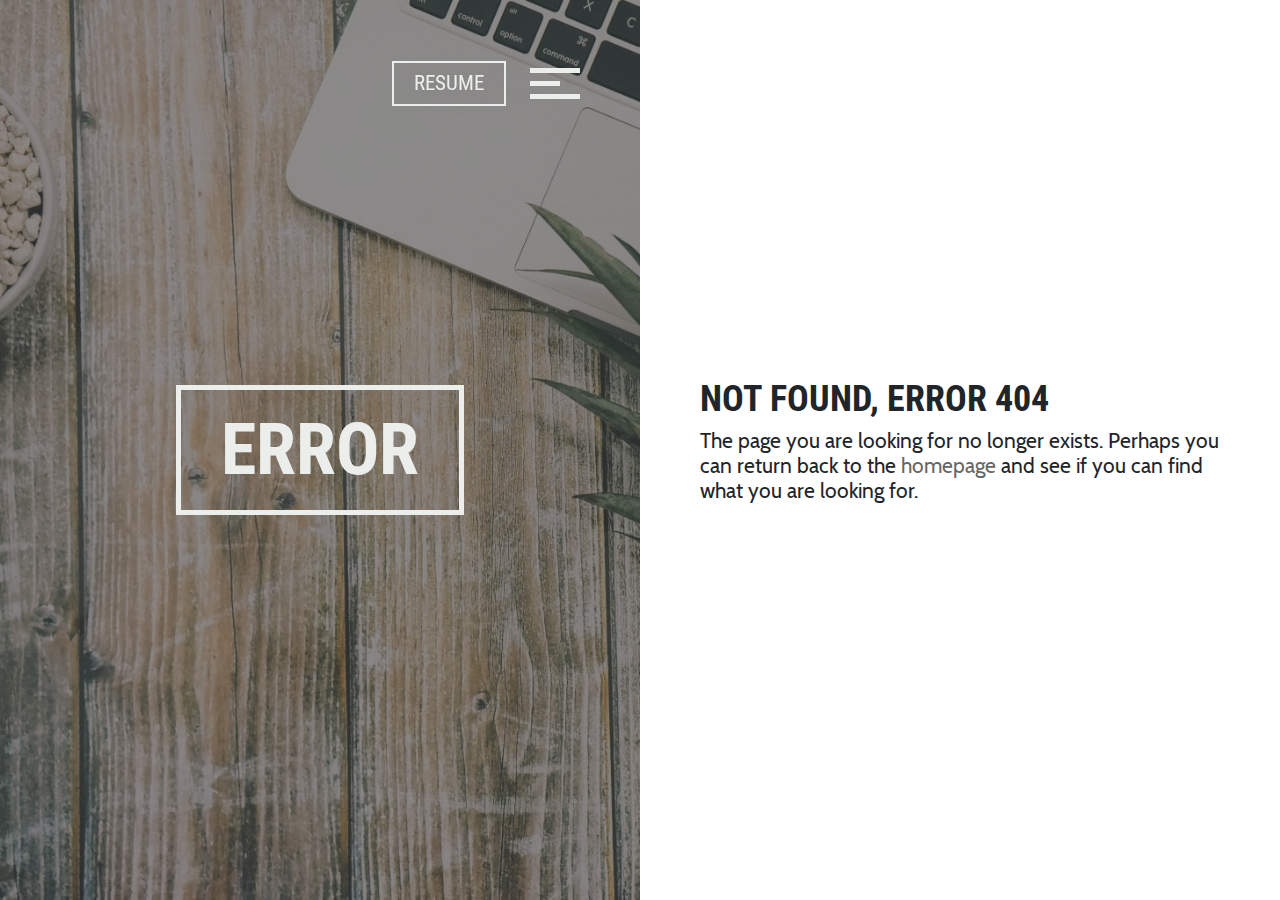
==== commit cdfe6fdb: "Updates" ====
--- a/404/index.html
+++ b/404/index.html
@@ -1,10 +1,10 @@
 <!DOCTYPE html>
 <html data-html-server-rendered="true" lang="en" data-vue-tag="%7B%22lang%22:%7B%22ssr%22:%22en%22%7D%7D">
   <head>
-    <title>Page not found - Rotsen Mark Acob</title><meta name="gridsome:hash" content="cc0b17870e5d19173bcac2df311cc58a8f9964fb"><meta data-vue-tag="ssr" charset="utf-8"><meta data-vue-tag="ssr" name="generator" content="Gridsome v0.7.12"><meta data-vue-tag="ssr" data-key="viewport" name="viewport" content="width=device-width, initial-scale=1, viewport-fit=cover"><meta data-vue-tag="ssr" data-key="format-detection" name="format-detection" content="telephone=no"><link data-vue-tag="ssr" rel="icon" href="data:,"><link data-vue-tag="ssr" rel="icon" type="image/png" sizes="16x16" href="/assets/static/favicon.ce0531f.e48d63b4bd8ce3da720a18677a4343ce.png"><link data-vue-tag="ssr" rel="icon" type="image/png" sizes="32x32" href="/assets/static/favicon.ac8d93a.e48d63b4bd8ce3da720a18677a4343ce.png"><link data-vue-tag="ssr" rel="icon" type="image/png" sizes="96x96" href="/assets/static/favicon.b9532cc.e48d63b4bd8ce3da720a18677a4343ce.png"><link data-vue-tag="ssr" rel="apple-touch-icon" type="image/png" sizes="76x76" href="/assets/static/favicon.f22e9f3.e48d63b4bd8ce3da720a18677a4343ce.png"><link data-vue-tag="ssr" rel="apple-touch-icon" type="image/png" sizes="152x152" href="/assets/static/favicon.62d22cb.e48d63b4bd8ce3da720a18677a4343ce.png"><link data-vue-tag="ssr" rel="apple-touch-icon" type="image/png" sizes="120x120" href="/assets/static/favicon.1539b60.e48d63b4bd8ce3da720a18677a4343ce.png"><link data-vue-tag="ssr" rel="apple-touch-icon" type="image/png" sizes="167x167" href="/assets/static/favicon.dc0cdc5.e48d63b4bd8ce3da720a18677a4343ce.png"><link data-vue-tag="ssr" rel="apple-touch-icon" type="image/png" sizes="180x180" href="/assets/static/favicon.7b22250.e48d63b4bd8ce3da720a18677a4343ce.png"><link rel="preload" href="/assets/css/0.styles.915e8aef.css" as="style"><link rel="preload" href="/assets/js/app.bec7de58.js" as="script"><link rel="preload" href="/assets/js/page--src--pages--404-vue.d16fdde6.js" as="script"><link rel="prefetch" href="/assets/js/page--src--pages--abilities-vue.cfbd60ad.js"><link rel="prefetch" href="/assets/js/page--src--pages--contact-vue.a4e8b56c.js"><link rel="prefetch" href="/assets/js/page--src--pages--experience-vue.a1d5ed4c.js"><link rel="prefetch" href="/assets/js/page--src--pages--index-vue.c90bdec2.js"><link rel="prefetch" href="/assets/js/page--src--pages--portfolio-vue.6d9b348f.js"><link rel="prefetch" href="/assets/js/page--src--pages--testimonials-vue.3ea7612c.js"><link rel="prefetch" href="/assets/js/page--src--pages--thanks-vue.c0a3106f.js"><link rel="prefetch" href="/assets/js/vendors~page--src--pages--contact-vue.eb34d00f.js"><link rel="prefetch" href="/assets/js/vendors~page--src--pages--experience-vue~page--src--pages--portfolio-vue.9142dc6c.js"><link rel="stylesheet" href="/assets/css/0.styles.915e8aef.css"><noscript data-vue-tag="ssr"><style>.g-image--loading{display:none;}</style></noscript>
+    <title>Page not found - Rotsen Mark Acob</title><meta name="gridsome:hash" content="fdaa94e44447e750677beb9aac2a28c52d993aca"><meta data-vue-tag="ssr" charset="utf-8"><meta data-vue-tag="ssr" name="generator" content="Gridsome v0.7.13"><meta data-vue-tag="ssr" data-key="viewport" name="viewport" content="width=device-width, initial-scale=1, viewport-fit=cover"><meta data-vue-tag="ssr" data-key="format-detection" name="format-detection" content="telephone=no"><link data-vue-tag="ssr" rel="icon" href="data:,"><link data-vue-tag="ssr" rel="icon" type="image/png" sizes="16x16" href="/assets/static/favicon.ce0531f.e48d63b4bd8ce3da720a18677a4343ce.png"><link data-vue-tag="ssr" rel="icon" type="image/png" sizes="32x32" href="/assets/static/favicon.ac8d93a.e48d63b4bd8ce3da720a18677a4343ce.png"><link data-vue-tag="ssr" rel="icon" type="image/png" sizes="96x96" href="/assets/static/favicon.b9532cc.e48d63b4bd8ce3da720a18677a4343ce.png"><link data-vue-tag="ssr" rel="apple-touch-icon" type="image/png" sizes="76x76" href="/assets/static/favicon.f22e9f3.e48d63b4bd8ce3da720a18677a4343ce.png"><link data-vue-tag="ssr" rel="apple-touch-icon" type="image/png" sizes="152x152" href="/assets/static/favicon.62d22cb.e48d63b4bd8ce3da720a18677a4343ce.png"><link data-vue-tag="ssr" rel="apple-touch-icon" type="image/png" sizes="120x120" href="/assets/static/favicon.1539b60.e48d63b4bd8ce3da720a18677a4343ce.png"><link data-vue-tag="ssr" rel="apple-touch-icon" type="image/png" sizes="167x167" href="/assets/static/favicon.dc0cdc5.e48d63b4bd8ce3da720a18677a4343ce.png"><link data-vue-tag="ssr" rel="apple-touch-icon" type="image/png" sizes="180x180" href="/assets/static/favicon.7b22250.e48d63b4bd8ce3da720a18677a4343ce.png"><link rel="preload" href="/assets/css/0.styles.aba0dfa9.css" as="style"><link rel="preload" href="/assets/js/app.75ff7c36.js" as="script"><link rel="preload" href="/assets/js/page--src--pages--404-vue.c6bfbd61.js" as="script"><link rel="prefetch" href="/assets/js/page--src--pages--abilities-vue.69188500.js"><link rel="prefetch" href="/assets/js/page--src--pages--contact-vue.854ff27a.js"><link rel="prefetch" href="/assets/js/page--src--pages--experience-vue.8d864d4f.js"><link rel="prefetch" href="/assets/js/page--src--pages--index-vue.bea8ef34.js"><link rel="prefetch" href="/assets/js/page--src--pages--portfolio-vue.66a83349.js"><link rel="prefetch" href="/assets/js/page--src--pages--testimonials-vue.b29297e4.js"><link rel="prefetch" href="/assets/js/page--src--pages--thanks-vue.757b12db.js"><link rel="prefetch" href="/assets/js/vendors~page--src--pages--contact-vue.de951604.js"><link rel="prefetch" href="/assets/js/vendors~page--src--pages--experience-vue~page--src--pages--portfolio-vue.e8581e81.js"><link rel="stylesheet" href="/assets/css/0.styles.aba0dfa9.css"><noscript data-vue-tag="ssr"><style>.g-image--loading{display:none;}</style></noscript>
   </head>
   <body >
     <div id="app" data-server-rendered="true" class="site-container"><nav class="navbar navbar-light bg-faded fixed-top"><a href="/" target="_self" class="navbar-brand router-link-active"><img alt="Rotsen Mark Acob" src="data:image/svg+xml,%3csvg fill='none' viewBox='0 0 75 38' xmlns='http://www.w3.org/2000/svg' xmlns:xlink='http://www.w3.org/1999/xlink'%3e%3cdefs%3e%3cfilter id='__svg-blur-b0b287a3a9e480d23abe26425032c195'%3e%3cfeGaussianBlur in='SourceGraphic' stdDeviation='40'/%3e%3c/filter%3e%3c/defs%3e%3cimage x='0' y='0' filter='url(%23__svg-blur-b0b287a3a9e480d23abe26425032c195)' width='75' height='38' xlink:href='data:image/svg%2bxml%3bbase64%2ciVBORw0KGgoAAAANSUhEUgAAAEAAAAAgCAYAAACinX6EAAAACXBIWXMAAAsTAAALEwEAmpwYAAAEv0lEQVRo3sVZb2iNURi/d%2bbfIi1rKUwxEbZMYrSk0L5ooURalBQ%2bLCmWqSXlzxdZIu0LY5%2bY8gEjSkakSCsZaixS5F9sNH%2b2vddz8jzr8dznnHvuuRdvPZ33fe8573nO7/n/3FgikTgH9APoPdBHoM9APRlQN9BXoN40yayJ4HoMY14MLhhjNLL7ETBnJ4xx8wz3g78FXbB4ltk48f%2bvARw3IF9DOAhwUHquTvxGqlK8zwiEQ7j5TwTjX1Mf7n%2bTS9WMeE/SHgX3XTi3nd5zDQkFIB/otZDE39YKCYKR6gKL9HPxeT%2bu7cVxG77PDdYCtngzfrTvHwJAWmeuJu3wMOYgCFPh/jvO7cfxA7wvxHnxIE3gC%2bD%2bvtggsjCdLdUnbTOOcwIdhKs1AQBjixAQAXdcAy5dEGjxUmYGkUULoiyqPR1il6bKxBdIeZnCF%2bdjDteWtEAgZ8MWn3WYQsQ05Bsy1I804GDQdZmwN0xIXWrmA4tmEo/Xgs2AORoCoJjZmjwMjQMwvwrGiUAzgKYDzUQqgd9KYZwNVGakAzQXaT7SQqTFQJNw/8G4LrRhq0UgxBeBslpoTRAIuTjuE3bGpUmMtMSydNHhmfTpeSzQW4tZRkIrOoGGS01K1wxoYxNvXyphUTqvKpw/FNUvh8holHavUFzJ9sgnHXEIQosku0XYTF8LmAqtV1RPot7BHVcmyYgMezCWWqKO5lRJIF%2bYSWXkEOn5tgMEelcbjDrbl4gx3uqZl0h%2bmkmQadcJigpWOOI%2bod6jxfBA6dO%2bK5mmaY44cuQk5qrIyCEiETOnPbSgSRYmviBIh2VMCuiJEvb4gQcUADg/d1xh1VcaJM0itC0tEeGasCgkI1Py/VoH4JFi/zYQNgZniFwaONYr3lhueDfdEKSAPR77ETawE9g3OKBoRySi1iug0TxBCnJMKB3ThOh0qCWBsMm3OrOEvRM26cP%2bBP5JnHvRoSk092Bwtagwt8bhmAh1U1Lnc6naHJDy/XIPh9tNYc5knBYt4HyZTte0jOoEkZld90C9wcf2WMODvt3m8e06nEsZX4OHaZ4nAILrBIbevBTlMNUJJS7UFelXM6YjS9L1jB2cvlsA9M7DQVdmwyHS4kYP1K/YqjNFq/KAXjjS7j70AWsFH2TXNakyVljbzhusaeUFrDojhscBfRKoa9XZKs6wo/Da6wHoDSqalGzVvHvo4aBrOHBB1SJDfYdHnfAcaIyl1CUVnoJ9BRuY9FyumRTThuUeDtq0/Qt8HLRvttZhQZ02Nj2FySnaXGc8ssxTlkap/NYlDyd6NJu%2boEpBnW%2b2x9LkpOclHs7LZKBFHMSA6lFWkWV8XWjVZqvYSBu62L87cS0nh/Gew24JxHqX3SqgHvPwJ1czyg5FrV0qPDdtsk6rxli%2bv8XDh3TB/JHErFbaKg660LTKHZpFUUF10KGmQF0bcmZt3GMrYc/8CfPG4vg4KNW%2bCZVw0Ns9wH1KjdggAET7jPftkjw2kxId5LCHmt7yLaz4X2i0D9AjD/Oqy0b7Sqp0o%2bvfHfwjtj9FYyOpoZHKVhWtXOEIrUmNnGAQ2MamKXoZpFBsCXtks62OFvcfYQ8bqSGNFdr7gohSSWYGezT/AqWzAyGw5uHcAAAAAElFTkSuQmCC' /%3e%3c/svg%3e" width="75" data-src="/assets/static/logo.c5b3ebc.2cb8931c74529ecc75bfdbc25ab37201.svg" data-srcset="/assets/static/logo.c5b3ebc.2cb8931c74529ecc75bfdbc25ab37201.svg 75w" data-sizes="(max-width: 75px) 100vw, 75px" class="d-lg-none g-image g-image--lazy g-image--loading"><noscript><img src="/assets/static/logo.c5b3ebc.2cb8931c74529ecc75bfdbc25ab37201.svg" class="d-lg-none g-image g-image--loaded" width="75" alt="Rotsen Mark Acob"></noscript></a><a rel="noopener" target="_blank" href="https://drive.google.com/file/d/1ydxEniaVfuIeyUb7oPKUnLuv1jUGUEpT/view?usp=sharing" class="btn mr-4 ml-auto btn-outline-light btn-md">Resume</a><button id="hamburger-1" data-toggle="collapse" data-target="navbarSupportedContent" type="button" class="btn btn-secondary hamburger navbar-toggle x"><span class="icon-bar"></span><span class="icon-bar"></span><span class="icon-bar"></span></button><div id="navbarSupportedContent" class="navbar-collapse collapse" style="display:none;"><ul class="navbar-nav"><li class="nav-item"><a href="/testimonials/" target="_self" class="nav-link"></a></li><li class="nav-item"><a href="/thanks/" target="_self" class="nav-link"></a></li><li class="nav-item"><a href="/portfolio/" target="_self" class="nav-link"></a></li><li class="nav-item"><a href="/experience/" target="_self" class="nav-link"></a></li><li class="nav-item"><a href="/contact/" target="_self" class="nav-link"></a></li><li class="nav-item"><a href="/abilities/" target="_self" class="nav-link"></a></li><li class="nav-item"><a href="/" target="_self" class="nav-link">home</a></li><li class="nav-item"><a href="/experience/" target="_self" class="nav-link">Experience</a></li><li class="nav-item"><a href="/abilities/" target="_self" class="nav-link">Abilities</a></li><li class="nav-item"><a href="/portfolio/" target="_self" class="nav-link">Portfolio</a></li><li class="nav-item"><a href="/testimonials/" target="_self" class="nav-link">Testimonials</a></li><li class="nav-item"><a href="/contact/" target="_self" class="nav-link">Contact</a></li></ul></div></nav><div class="site-inner"><div id="sideNav" class="p-0 container-fluid"><div class="sidebar d-flex align-items-center text-center m-auto"><div class="w-100"><h1 class="page-title">Error</h1></div></div></div><div class="p-0 container-fluid"><section id="section-error" class="resume-section d-flex align-items-center section-error"><div class="w-100"><h2 class="mb-2">Not Found, error 404</h2><p class="lead">The page you are looking for no longer exists. Perhaps you can return back to the <a href="/" class="text-secondary active">homepage</a> and see if you can find what you are looking for.</p></div></section></div></div></div>
-    <script>window.__INITIAL_STATE__={"data":null,"context":{}};(function(){var s;(s=document.currentScript||document.scripts[document.scripts.length-1]).parentNode.removeChild(s);}());</script><script src="/assets/js/app.bec7de58.js" defer></script><script src="/assets/js/page--src--pages--404-vue.d16fdde6.js" defer></script>
+    <script>window.__INITIAL_STATE__={"data":null,"context":{}};(function(){var s;(s=document.currentScript||document.scripts[document.scripts.length-1]).parentNode.removeChild(s);}());</script><script src="/assets/js/app.75ff7c36.js" defer></script><script src="/assets/js/page--src--pages--404-vue.c6bfbd61.js" defer></script>
   </body>
 </html>
--- a/assets/css/0.styles.aba0dfa9.css
+++ b/assets/css/0.styles.aba0dfa9.css
@@ -0,0 +1,14 @@
+@font-face{font-family:Cabin;font-style:normal;font-display:swap;font-weight:400;src:local("Cabin Regular "),local("Cabin-Regular"),url(/assets/fonts/cabin-latin-400.1f3cefe3.woff2) format("woff2"),url(/assets/fonts/cabin-latin-400.ad0cf94d.woff) format("woff")}@font-face{font-family:Cabin;font-style:italic;font-display:swap;font-weight:400;src:local("Cabin Regular italic"),local("Cabin-Regularitalic"),url(/assets/fonts/cabin-latin-400italic.4a3f7f20.woff2) format("woff2"),url(/assets/fonts/cabin-latin-400italic.fafbdadb.woff) format("woff")}@font-face{font-family:Cabin;font-style:normal;font-display:swap;font-weight:500;src:local("Cabin Medium "),local("Cabin-Medium"),url(/assets/fonts/cabin-latin-500.45f7a382.woff2) format("woff2"),url(/assets/fonts/cabin-latin-500.ce03cb14.woff) format("woff")}@font-face{font-family:Cabin;font-style:italic;font-display:swap;font-weight:500;src:local("Cabin Medium italic"),local("Cabin-Mediumitalic"),url(/assets/fonts/cabin-latin-500italic.d448cd02.woff2) format("woff2"),url(/assets/fonts/cabin-latin-500italic.3f7c9762.woff) format("woff")}@font-face{font-family:Cabin;font-style:normal;font-display:swap;font-weight:600;src:local("Cabin SemiBold "),local("Cabin-SemiBold"),url(/assets/fonts/cabin-latin-600.1453e457.woff2) format("woff2"),url(/assets/fonts/cabin-latin-600.2106769d.woff) format("woff")}@font-face{font-family:Cabin;font-style:italic;font-display:swap;font-weight:600;src:local("Cabin SemiBold italic"),local("Cabin-SemiBolditalic"),url(/assets/fonts/cabin-latin-600italic.139a75e5.woff2) format("woff2"),url(/assets/fonts/cabin-latin-600italic.900c76af.woff) format("woff")}@font-face{font-family:Cabin;font-style:normal;font-display:swap;font-weight:700;src:local("Cabin Bold "),local("Cabin-Bold"),url(/assets/fonts/cabin-latin-700.940eb056.woff2) format("woff2"),url(/assets/fonts/cabin-latin-700.e5982d16.woff) format("woff")}@font-face{font-family:Cabin;font-style:italic;font-display:swap;font-weight:700;src:local("Cabin Bold italic"),local("Cabin-Bolditalic"),url(/assets/fonts/cabin-latin-700italic.6ad930ac.woff2) format("woff2"),url(/assets/fonts/cabin-latin-700italic.b16e3416.woff) format("woff")}@font-face{font-family:Roboto Condensed;font-style:normal;font-display:swap;font-weight:300;src:local("Roboto Condensed Light "),local("Roboto Condensed-Light"),url(/assets/fonts/roboto-condensed-latin-300.4f5f5c64.woff2) format("woff2"),url(/assets/fonts/roboto-condensed-latin-300.b8f4e373.woff) format("woff")}@font-face{font-family:Roboto Condensed;font-style:italic;font-display:swap;font-weight:300;src:local("Roboto Condensed Light italic"),local("Roboto Condensed-Lightitalic"),url(/assets/fonts/roboto-condensed-latin-300italic.73bfc5b6.woff2) format("woff2"),url(/assets/fonts/roboto-condensed-latin-300italic.32318c7b.woff) format("woff")}@font-face{font-family:Roboto Condensed;font-style:normal;font-display:swap;font-weight:400;src:local("Roboto Condensed Regular "),local("Roboto Condensed-Regular"),url(/assets/fonts/roboto-condensed-latin-400.3ada4464.woff2) format("woff2"),url(/assets/fonts/roboto-condensed-latin-400.5c7a07a5.woff) format("woff")}@font-face{font-family:Roboto Condensed;font-style:italic;font-display:swap;font-weight:400;src:local("Roboto Condensed Regular italic"),local("Roboto Condensed-Regularitalic"),url(/assets/fonts/roboto-condensed-latin-400italic.248ec774.woff2) format("woff2"),url(/assets/fonts/roboto-condensed-latin-400italic.a2061857.woff) format("woff")}@font-face{font-family:Roboto Condensed;font-style:normal;font-display:swap;font-weight:700;src:local("Roboto Condensed Bold "),local("Roboto Condensed-Bold"),url(/assets/fonts/roboto-condensed-latin-700.6b222561.woff2) format("woff2"),url(/assets/fonts/roboto-condensed-latin-700.2b92236b.woff) format("woff")}@font-face{font-family:Roboto Condensed;font-style:italic;font-display:swap;font-weight:700;src:local("Roboto Condensed Bold italic"),local("Roboto Condensed-Bolditalic"),url(/assets/fonts/roboto-condensed-latin-700italic.916e7650.woff2) format("woff2"),url(/assets/fonts/roboto-condensed-latin-700italic.a8c91eca.woff) format("woff")}
+
+
+/*!
+ * Bootstrap v4.4.1 (https://getbootstrap.com/)
+ * Copyright 2011-2019 The Bootstrap Authors
+ * Copyright 2011-2019 Twitter, Inc.
+ * Licensed under MIT (https://github.com/twbs/bootstrap/blob/master/LICENSE)
+ */:root{--blue:#007bff;--indigo:#6610f2;--purple:#6f42c1;--pink:#e83e8c;--red:#dc3545;--orange:#fd7e14;--yellow:#ffc107;--green:#28a745;--teal:#20c997;--cyan:#17a2b8;--white:#fff;--gray:#6c757d;--gray-dark:#343a40;--primary:#222;--secondary:#666;--success:#333;--info:#515151;--warning:#5f5f5f;--danger:#434343;--light:#eceeec;--dark:#111;--breakpoint-xs:0;--breakpoint-sm:576px;--breakpoint-md:768px;--breakpoint-lg:992px;--breakpoint-xl:1200px;--font-family-sans-serif:-apple-system,BlinkMacSystemFont,"Segoe UI",Roboto,"Helvetica Neue",Arial,"Noto Sans",sans-serif,"Apple Color Emoji","Segoe UI Emoji","Segoe UI Symbol","Noto Color Emoji";--font-family-monospace:SFMono-Regular,Menlo,Monaco,Consolas,"Liberation Mono","Courier New",monospace}*,:after,:before{box-sizing:border-box}html{font-family:sans-serif;line-height:1.15;-webkit-text-size-adjust:100%;-webkit-tap-highlight-color:rgba(0,0,0,0)}article,aside,figcaption,figure,footer,header,hgroup,main,nav,section{display:block}body{margin:0;font-family:-apple-system,BlinkMacSystemFont,Segoe UI,Roboto,Helvetica Neue,Arial,Noto Sans,sans-serif,Apple Color Emoji,Segoe UI Emoji,Segoe UI Symbol,Noto Color Emoji;font-size:1rem;line-height:1.5;color:#212529;text-align:left;background-color:#fff}[tabindex="-1"]:focus:not(:focus-visible){outline:0!important}hr{box-sizing:content-box;height:0;overflow:visible}h1,h2,h3,h4,h5,h6{margin-top:0;margin-bottom:.5rem}p{margin-top:0;margin-bottom:1rem}abbr[data-original-title],abbr[title]{text-decoration:underline;-webkit-text-decoration:underline dotted;text-decoration:underline dotted;cursor:help;border-bottom:0;-webkit-text-decoration-skip-ink:none;text-decoration-skip-ink:none}address{font-style:normal;line-height:inherit}address,dl,ol,ul{margin-bottom:1rem}dl,ol,ul{margin-top:0}ol ol,ol ul,ul ol,ul ul{margin-bottom:0}dt{font-weight:700}dd{margin-bottom:.5rem;margin-left:0}blockquote{margin:0 0 1rem}b,strong{font-weight:bolder}small{font-size:80%}sub,sup{position:relative;font-size:75%;line-height:0;vertical-align:baseline}sub{bottom:-.25em}sup{top:-.5em}a{color:#222;background-color:transparent}a,a:hover{text-decoration:none}a:hover{color:#666}a:not([href]),a:not([href]):hover{color:inherit;text-decoration:none}code,kbd,pre,samp{font-family:SFMono-Regular,Menlo,Monaco,Consolas,Liberation Mono,Courier New,monospace;font-size:1em}pre{margin-top:0;margin-bottom:1rem;overflow:auto}figure{margin:0 0 1rem}img{border-style:none}img,svg{vertical-align:middle}svg{overflow:hidden}table{border-collapse:collapse}caption{padding-top:.75rem;padding-bottom:.75rem;color:#6c757d;text-align:left;caption-side:bottom}th{text-align:inherit}label{display:inline-block;margin-bottom:.5rem}button{border-radius:0}button:focus{outline:1px dotted;outline:5px auto -webkit-focus-ring-color}button,input,optgroup,select,textarea{margin:0;font-family:inherit;font-size:inherit;line-height:inherit}button,input{overflow:visible}button,select{text-transform:none}select{word-wrap:normal}[type=button],[type=reset],[type=submit],button{-webkit-appearance:button}[type=button]:not(:disabled),[type=reset]:not(:disabled),[type=submit]:not(:disabled),button:not(:disabled){cursor:pointer}[type=button]::-moz-focus-inner,[type=reset]::-moz-focus-inner,[type=submit]::-moz-focus-inner,button::-moz-focus-inner{padding:0;border-style:none}input[type=checkbox],input[type=radio]{box-sizing:border-box;padding:0}input[type=date],input[type=datetime-local],input[type=month],input[type=time]{-webkit-appearance:listbox}textarea{overflow:auto;resize:vertical}fieldset{min-width:0;padding:0;margin:0;border:0}legend{display:block;width:100%;max-width:100%;padding:0;margin-bottom:.5rem;font-size:1.5rem;line-height:inherit;color:inherit;white-space:normal}progress{vertical-align:baseline}[type=number]::-webkit-inner-spin-button,[type=number]::-webkit-outer-spin-button{height:auto}[type=search]{outline-offset:-2px;-webkit-appearance:none}[type=search]::-webkit-search-decoration{-webkit-appearance:none}::-webkit-file-upload-button{font:inherit;-webkit-appearance:button}output{display:inline-block}summary{display:list-item;cursor:pointer}template{display:none}[hidden]{display:none!important}.h1,.h2,.h3,.h4,.h5,.h6,h1,h2,h3,h4,h5,h6{margin-bottom:.5rem;font-weight:500;line-height:1.2}.h1,h1{font-size:2.5rem}.h2,h2{font-size:2rem}.h3,h3{font-size:1.75rem}.h4,h4{font-size:1.5rem}.h5,h5{font-size:1.25rem}.h6,h6{font-size:1rem}.lead{font-size:1.25rem;font-weight:300}.display-1{font-size:6rem}.display-1,.display-2{font-weight:300;line-height:1.2}.display-2{font-size:5.5rem}.display-3{font-size:4.5rem}.display-3,.display-4{font-weight:300;line-height:1.2}.display-4{font-size:3.5rem}hr{margin-top:1rem;margin-bottom:1rem;border:0;border-top:1px solid rgba(0,0,0,.1)}.small,small{font-size:80%;font-weight:400}.mark,mark{padding:.2em;background-color:#fcf8e3}.list-inline,.list-unstyled{padding-left:0;list-style:none}.list-inline-item{display:inline-block}.list-inline-item:not(:last-child){margin-right:.5rem}.initialism{font-size:90%;text-transform:uppercase}.blockquote{margin-bottom:1rem;font-size:1.25rem}.blockquote-footer{display:block;font-size:80%;color:#6c757d}.blockquote-footer:before{content:"— "}.img-fluid,.img-thumbnail{max-width:100%;height:auto}.img-thumbnail{padding:.25rem;background-color:#fff;border:1px solid #dee2e6;border-radius:0}.figure{display:inline-block}.figure-img{margin-bottom:.5rem;line-height:1}.figure-caption{font-size:90%;color:#6c757d}code{font-size:87.5%;color:#e83e8c;word-wrap:break-word}a>code{color:inherit}kbd{padding:.2rem .4rem;font-size:87.5%;color:#fff;background-color:#212529;border-radius:.2rem}kbd kbd{padding:0;font-size:100%;font-weight:700}pre{display:block;font-size:87.5%;color:#212529}pre code{font-size:inherit;color:inherit;word-break:normal}.pre-scrollable{max-height:340px;overflow-y:scroll}.container{width:100%;padding-right:10px;padding-left:10px;margin-right:auto;margin-left:auto}@media(min-width:576px){.container{max-width:540px}}@media(min-width:768px){.container{max-width:720px}}@media(min-width:992px){.container{max-width:960px}}@media(min-width:1200px){.container{max-width:1140px}}.container-fluid,.container-lg,.container-md,.container-sm,.container-xl{width:100%;padding-right:10px;padding-left:10px;margin-right:auto;margin-left:auto}@media(min-width:576px){.container,.container-sm{max-width:540px}}@media(min-width:768px){.container,.container-md,.container-sm{max-width:720px}}@media(min-width:992px){.container,.container-lg,.container-md,.container-sm{max-width:960px}}@media(min-width:1200px){.container,.container-lg,.container-md,.container-sm,.container-xl{max-width:1140px}}.row{display:-webkit-box;display:flex;flex-wrap:wrap;margin-right:-10px;margin-left:-10px}.no-gutters{margin-right:0;margin-left:0}.no-gutters>.col,.no-gutters>[class*=col-]{padding-right:0;padding-left:0}.col,.col-1,.col-2,.col-3,.col-4,.col-5,.col-6,.col-7,.col-8,.col-9,.col-10,.col-11,.col-12,.col-auto,.col-lg,.col-lg-1,.col-lg-2,.col-lg-3,.col-lg-4,.col-lg-5,.col-lg-6,.col-lg-7,.col-lg-8,.col-lg-9,.col-lg-10,.col-lg-11,.col-lg-12,.col-lg-auto,.col-md,.col-md-1,.col-md-2,.col-md-3,.col-md-4,.col-md-5,.col-md-6,.col-md-7,.col-md-8,.col-md-9,.col-md-10,.col-md-11,.col-md-12,.col-md-auto,.col-sm,.col-sm-1,.col-sm-2,.col-sm-3,.col-sm-4,.col-sm-5,.col-sm-6,.col-sm-7,.col-sm-8,.col-sm-9,.col-sm-10,.col-sm-11,.col-sm-12,.col-sm-auto,.col-xl,.col-xl-1,.col-xl-2,.col-xl-3,.col-xl-4,.col-xl-5,.col-xl-6,.col-xl-7,.col-xl-8,.col-xl-9,.col-xl-10,.col-xl-11,.col-xl-12,.col-xl-auto{position:relative;width:100%;padding-right:10px;padding-left:10px}.col{flex-basis:0;-webkit-box-flex:1;flex-grow:1;max-width:100%}.row-cols-1>*{-webkit-box-flex:0;flex:0 0 100%;max-width:100%}.row-cols-2>*{-webkit-box-flex:0;flex:0 0 50%;max-width:50%}.row-cols-3>*{-webkit-box-flex:0;flex:0 0 33.3333333333%;max-width:33.3333333333%}.row-cols-4>*{-webkit-box-flex:0;flex:0 0 25%;max-width:25%}.row-cols-5>*{-webkit-box-flex:0;flex:0 0 20%;max-width:20%}.row-cols-6>*{-webkit-box-flex:0;flex:0 0 16.6666666667%;max-width:16.6666666667%}.col-auto{flex:0 0 auto;width:auto;max-width:100%}.col-1,.col-auto{-webkit-box-flex:0}.col-1{flex:0 0 8.3333333333%;max-width:8.3333333333%}.col-2{flex:0 0 16.6666666667%;max-width:16.6666666667%}.col-2,.col-3{-webkit-box-flex:0}.col-3{flex:0 0 25%;max-width:25%}.col-4{flex:0 0 33.3333333333%;max-width:33.3333333333%}.col-4,.col-5{-webkit-box-flex:0}.col-5{flex:0 0 41.6666666667%;max-width:41.6666666667%}.col-6{flex:0 0 50%;max-width:50%}.col-6,.col-7{-webkit-box-flex:0}.col-7{flex:0 0 58.3333333333%;max-width:58.3333333333%}.col-8{flex:0 0 66.6666666667%;max-width:66.6666666667%}.col-8,.col-9{-webkit-box-flex:0}.col-9{flex:0 0 75%;max-width:75%}.col-10{flex:0 0 83.3333333333%;max-width:83.3333333333%}.col-10,.col-11{-webkit-box-flex:0}.col-11{flex:0 0 91.6666666667%;max-width:91.6666666667%}.col-12{-webkit-box-flex:0;flex:0 0 100%;max-width:100%}.order-first{-webkit-box-ordinal-group:0;order:-1}.order-last{-webkit-box-ordinal-group:14;order:13}.order-0{-webkit-box-ordinal-group:1;order:0}.order-1{-webkit-box-ordinal-group:2;order:1}.order-2{-webkit-box-ordinal-group:3;order:2}.order-3{-webkit-box-ordinal-group:4;order:3}.order-4{-webkit-box-ordinal-group:5;order:4}.order-5{-webkit-box-ordinal-group:6;order:5}.order-6{-webkit-box-ordinal-group:7;order:6}.order-7{-webkit-box-ordinal-group:8;order:7}.order-8{-webkit-box-ordinal-group:9;order:8}.order-9{-webkit-box-ordinal-group:10;order:9}.order-10{-webkit-box-ordinal-group:11;order:10}.order-11{-webkit-box-ordinal-group:12;order:11}.order-12{-webkit-box-ordinal-group:13;order:12}.offset-1{margin-left:8.3333333333%}.offset-2{margin-left:16.6666666667%}.offset-3{margin-left:25%}.offset-4{margin-left:33.3333333333%}.offset-5{margin-left:41.6666666667%}.offset-6{margin-left:50%}.offset-7{margin-left:58.3333333333%}.offset-8{margin-left:66.6666666667%}.offset-9{margin-left:75%}.offset-10{margin-left:83.3333333333%}.offset-11{margin-left:91.6666666667%}@media(min-width:576px){.col-sm{flex-basis:0;-webkit-box-flex:1;flex-grow:1;max-width:100%}.row-cols-sm-1>*{-webkit-box-flex:0;flex:0 0 100%;max-width:100%}.row-cols-sm-2>*{-webkit-box-flex:0;flex:0 0 50%;max-width:50%}.row-cols-sm-3>*{-webkit-box-flex:0;flex:0 0 33.3333333333%;max-width:33.3333333333%}.row-cols-sm-4>*{-webkit-box-flex:0;flex:0 0 25%;max-width:25%}.row-cols-sm-5>*{-webkit-box-flex:0;flex:0 0 20%;max-width:20%}.row-cols-sm-6>*{-webkit-box-flex:0;flex:0 0 16.6666666667%;max-width:16.6666666667%}.col-sm-auto{-webkit-box-flex:0;flex:0 0 auto;width:auto;max-width:100%}.col-sm-1{-webkit-box-flex:0;flex:0 0 8.3333333333%;max-width:8.3333333333%}.col-sm-2{-webkit-box-flex:0;flex:0 0 16.6666666667%;max-width:16.6666666667%}.col-sm-3{-webkit-box-flex:0;flex:0 0 25%;max-width:25%}.col-sm-4{-webkit-box-flex:0;flex:0 0 33.3333333333%;max-width:33.3333333333%}.col-sm-5{-webkit-box-flex:0;flex:0 0 41.6666666667%;max-width:41.6666666667%}.col-sm-6{-webkit-box-flex:0;flex:0 0 50%;max-width:50%}.col-sm-7{-webkit-box-flex:0;flex:0 0 58.3333333333%;max-width:58.3333333333%}.col-sm-8{-webkit-box-flex:0;flex:0 0 66.6666666667%;max-width:66.6666666667%}.col-sm-9{-webkit-box-flex:0;flex:0 0 75%;max-width:75%}.col-sm-10{-webkit-box-flex:0;flex:0 0 83.3333333333%;max-width:83.3333333333%}.col-sm-11{-webkit-box-flex:0;flex:0 0 91.6666666667%;max-width:91.6666666667%}.col-sm-12{-webkit-box-flex:0;flex:0 0 100%;max-width:100%}.order-sm-first{-webkit-box-ordinal-group:0;order:-1}.order-sm-last{-webkit-box-ordinal-group:14;order:13}.order-sm-0{-webkit-box-ordinal-group:1;order:0}.order-sm-1{-webkit-box-ordinal-group:2;order:1}.order-sm-2{-webkit-box-ordinal-group:3;order:2}.order-sm-3{-webkit-box-ordinal-group:4;order:3}.order-sm-4{-webkit-box-ordinal-group:5;order:4}.order-sm-5{-webkit-box-ordinal-group:6;order:5}.order-sm-6{-webkit-box-ordinal-group:7;order:6}.order-sm-7{-webkit-box-ordinal-group:8;order:7}.order-sm-8{-webkit-box-ordinal-group:9;order:8}.order-sm-9{-webkit-box-ordinal-group:10;order:9}.order-sm-10{-webkit-box-ordinal-group:11;order:10}.order-sm-11{-webkit-box-ordinal-group:12;order:11}.order-sm-12{-webkit-box-ordinal-group:13;order:12}.offset-sm-0{margin-left:0}.offset-sm-1{margin-left:8.3333333333%}.offset-sm-2{margin-left:16.6666666667%}.offset-sm-3{margin-left:25%}.offset-sm-4{margin-left:33.3333333333%}.offset-sm-5{margin-left:41.6666666667%}.offset-sm-6{margin-left:50%}.offset-sm-7{margin-left:58.3333333333%}.offset-sm-8{margin-left:66.6666666667%}.offset-sm-9{margin-left:75%}.offset-sm-10{margin-left:83.3333333333%}.offset-sm-11{margin-left:91.6666666667%}}@media(min-width:768px){.col-md{flex-basis:0;-webkit-box-flex:1;flex-grow:1;max-width:100%}.row-cols-md-1>*{-webkit-box-flex:0;flex:0 0 100%;max-width:100%}.row-cols-md-2>*{-webkit-box-flex:0;flex:0 0 50%;max-width:50%}.row-cols-md-3>*{-webkit-box-flex:0;flex:0 0 33.3333333333%;max-width:33.3333333333%}.row-cols-md-4>*{-webkit-box-flex:0;flex:0 0 25%;max-width:25%}.row-cols-md-5>*{-webkit-box-flex:0;flex:0 0 20%;max-width:20%}.row-cols-md-6>*{-webkit-box-flex:0;flex:0 0 16.6666666667%;max-width:16.6666666667%}.col-md-auto{-webkit-box-flex:0;flex:0 0 auto;width:auto;max-width:100%}.col-md-1{-webkit-box-flex:0;flex:0 0 8.3333333333%;max-width:8.3333333333%}.col-md-2{-webkit-box-flex:0;flex:0 0 16.6666666667%;max-width:16.6666666667%}.col-md-3{-webkit-box-flex:0;flex:0 0 25%;max-width:25%}.col-md-4{-webkit-box-flex:0;flex:0 0 33.3333333333%;max-width:33.3333333333%}.col-md-5{-webkit-box-flex:0;flex:0 0 41.6666666667%;max-width:41.6666666667%}.col-md-6{-webkit-box-flex:0;flex:0 0 50%;max-width:50%}.col-md-7{-webkit-box-flex:0;flex:0 0 58.3333333333%;max-width:58.3333333333%}.col-md-8{-webkit-box-flex:0;flex:0 0 66.6666666667%;max-width:66.6666666667%}.col-md-9{-webkit-box-flex:0;flex:0 0 75%;max-width:75%}.col-md-10{-webkit-box-flex:0;flex:0 0 83.3333333333%;max-width:83.3333333333%}.col-md-11{-webkit-box-flex:0;flex:0 0 91.6666666667%;max-width:91.6666666667%}.col-md-12{-webkit-box-flex:0;flex:0 0 100%;max-width:100%}.order-md-first{-webkit-box-ordinal-group:0;order:-1}.order-md-last{-webkit-box-ordinal-group:14;order:13}.order-md-0{-webkit-box-ordinal-group:1;order:0}.order-md-1{-webkit-box-ordinal-group:2;order:1}.order-md-2{-webkit-box-ordinal-group:3;order:2}.order-md-3{-webkit-box-ordinal-group:4;order:3}.order-md-4{-webkit-box-ordinal-group:5;order:4}.order-md-5{-webkit-box-ordinal-group:6;order:5}.order-md-6{-webkit-box-ordinal-group:7;order:6}.order-md-7{-webkit-box-ordinal-group:8;order:7}.order-md-8{-webkit-box-ordinal-group:9;order:8}.order-md-9{-webkit-box-ordinal-group:10;order:9}.order-md-10{-webkit-box-ordinal-group:11;order:10}.order-md-11{-webkit-box-ordinal-group:12;order:11}.order-md-12{-webkit-box-ordinal-group:13;order:12}.offset-md-0{margin-left:0}.offset-md-1{margin-left:8.3333333333%}.offset-md-2{margin-left:16.6666666667%}.offset-md-3{margin-left:25%}.offset-md-4{margin-left:33.3333333333%}.offset-md-5{margin-left:41.6666666667%}.offset-md-6{margin-left:50%}.offset-md-7{margin-left:58.3333333333%}.offset-md-8{margin-left:66.6666666667%}.offset-md-9{margin-left:75%}.offset-md-10{margin-left:83.3333333333%}.offset-md-11{margin-left:91.6666666667%}}@media(min-width:992px){.col-lg{flex-basis:0;-webkit-box-flex:1;flex-grow:1;max-width:100%}.row-cols-lg-1>*{-webkit-box-flex:0;flex:0 0 100%;max-width:100%}.row-cols-lg-2>*{-webkit-box-flex:0;flex:0 0 50%;max-width:50%}.row-cols-lg-3>*{-webkit-box-flex:0;flex:0 0 33.3333333333%;max-width:33.3333333333%}.row-cols-lg-4>*{-webkit-box-flex:0;flex:0 0 25%;max-width:25%}.row-cols-lg-5>*{-webkit-box-flex:0;flex:0 0 20%;max-width:20%}.row-cols-lg-6>*{-webkit-box-flex:0;flex:0 0 16.6666666667%;max-width:16.6666666667%}.col-lg-auto{-webkit-box-flex:0;flex:0 0 auto;width:auto;max-width:100%}.col-lg-1{-webkit-box-flex:0;flex:0 0 8.3333333333%;max-width:8.3333333333%}.col-lg-2{-webkit-box-flex:0;flex:0 0 16.6666666667%;max-width:16.6666666667%}.col-lg-3{-webkit-box-flex:0;flex:0 0 25%;max-width:25%}.col-lg-4{-webkit-box-flex:0;flex:0 0 33.3333333333%;max-width:33.3333333333%}.col-lg-5{-webkit-box-flex:0;flex:0 0 41.6666666667%;max-width:41.6666666667%}.col-lg-6{-webkit-box-flex:0;flex:0 0 50%;max-width:50%}.col-lg-7{-webkit-box-flex:0;flex:0 0 58.3333333333%;max-width:58.3333333333%}.col-lg-8{-webkit-box-flex:0;flex:0 0 66.6666666667%;max-width:66.6666666667%}.col-lg-9{-webkit-box-flex:0;flex:0 0 75%;max-width:75%}.col-lg-10{-webkit-box-flex:0;flex:0 0 83.3333333333%;max-width:83.3333333333%}.col-lg-11{-webkit-box-flex:0;flex:0 0 91.6666666667%;max-width:91.6666666667%}.col-lg-12{-webkit-box-flex:0;flex:0 0 100%;max-width:100%}.order-lg-first{-webkit-box-ordinal-group:0;order:-1}.order-lg-last{-webkit-box-ordinal-group:14;order:13}.order-lg-0{-webkit-box-ordinal-group:1;order:0}.order-lg-1{-webkit-box-ordinal-group:2;order:1}.order-lg-2{-webkit-box-ordinal-group:3;order:2}.order-lg-3{-webkit-box-ordinal-group:4;order:3}.order-lg-4{-webkit-box-ordinal-group:5;order:4}.order-lg-5{-webkit-box-ordinal-group:6;order:5}.order-lg-6{-webkit-box-ordinal-group:7;order:6}.order-lg-7{-webkit-box-ordinal-group:8;order:7}.order-lg-8{-webkit-box-ordinal-group:9;order:8}.order-lg-9{-webkit-box-ordinal-group:10;order:9}.order-lg-10{-webkit-box-ordinal-group:11;order:10}.order-lg-11{-webkit-box-ordinal-group:12;order:11}.order-lg-12{-webkit-box-ordinal-group:13;order:12}.offset-lg-0{margin-left:0}.offset-lg-1{margin-left:8.3333333333%}.offset-lg-2{margin-left:16.6666666667%}.offset-lg-3{margin-left:25%}.offset-lg-4{margin-left:33.3333333333%}.offset-lg-5{margin-left:41.6666666667%}.offset-lg-6{margin-left:50%}.offset-lg-7{margin-left:58.3333333333%}.offset-lg-8{margin-left:66.6666666667%}.offset-lg-9{margin-left:75%}.offset-lg-10{margin-left:83.3333333333%}.offset-lg-11{margin-left:91.6666666667%}}@media(min-width:1200px){.col-xl{flex-basis:0;-webkit-box-flex:1;flex-grow:1;max-width:100%}.row-cols-xl-1>*{-webkit-box-flex:0;flex:0 0 100%;max-width:100%}.row-cols-xl-2>*{-webkit-box-flex:0;flex:0 0 50%;max-width:50%}.row-cols-xl-3>*{-webkit-box-flex:0;flex:0 0 33.3333333333%;max-width:33.3333333333%}.row-cols-xl-4>*{-webkit-box-flex:0;flex:0 0 25%;max-width:25%}.row-cols-xl-5>*{-webkit-box-flex:0;flex:0 0 20%;max-width:20%}.row-cols-xl-6>*{-webkit-box-flex:0;flex:0 0 16.6666666667%;max-width:16.6666666667%}.col-xl-auto{-webkit-box-flex:0;flex:0 0 auto;width:auto;max-width:100%}.col-xl-1{-webkit-box-flex:0;flex:0 0 8.3333333333%;max-width:8.3333333333%}.col-xl-2{-webkit-box-flex:0;flex:0 0 16.6666666667%;max-width:16.6666666667%}.col-xl-3{-webkit-box-flex:0;flex:0 0 25%;max-width:25%}.col-xl-4{-webkit-box-flex:0;flex:0 0 33.3333333333%;max-width:33.3333333333%}.col-xl-5{-webkit-box-flex:0;flex:0 0 41.6666666667%;max-width:41.6666666667%}.col-xl-6{-webkit-box-flex:0;flex:0 0 50%;max-width:50%}.col-xl-7{-webkit-box-flex:0;flex:0 0 58.3333333333%;max-width:58.3333333333%}.col-xl-8{-webkit-box-flex:0;flex:0 0 66.6666666667%;max-width:66.6666666667%}.col-xl-9{-webkit-box-flex:0;flex:0 0 75%;max-width:75%}.col-xl-10{-webkit-box-flex:0;flex:0 0 83.3333333333%;max-width:83.3333333333%}.col-xl-11{-webkit-box-flex:0;flex:0 0 91.6666666667%;max-width:91.6666666667%}.col-xl-12{-webkit-box-flex:0;flex:0 0 100%;max-width:100%}.order-xl-first{-webkit-box-ordinal-group:0;order:-1}.order-xl-last{-webkit-box-ordinal-group:14;order:13}.order-xl-0{-webkit-box-ordinal-group:1;order:0}.order-xl-1{-webkit-box-ordinal-group:2;order:1}.order-xl-2{-webkit-box-ordinal-group:3;order:2}.order-xl-3{-webkit-box-ordinal-group:4;order:3}.order-xl-4{-webkit-box-ordinal-group:5;order:4}.order-xl-5{-webkit-box-ordinal-group:6;order:5}.order-xl-6{-webkit-box-ordinal-group:7;order:6}.order-xl-7{-webkit-box-ordinal-group:8;order:7}.order-xl-8{-webkit-box-ordinal-group:9;order:8}.order-xl-9{-webkit-box-ordinal-group:10;order:9}.order-xl-10{-webkit-box-ordinal-group:11;order:10}.order-xl-11{-webkit-box-ordinal-group:12;order:11}.order-xl-12{-webkit-box-ordinal-group:13;order:12}.offset-xl-0{margin-left:0}.offset-xl-1{margin-left:8.3333333333%}.offset-xl-2{margin-left:16.6666666667%}.offset-xl-3{margin-left:25%}.offset-xl-4{margin-left:33.3333333333%}.offset-xl-5{margin-left:41.6666666667%}.offset-xl-6{margin-left:50%}.offset-xl-7{margin-left:58.3333333333%}.offset-xl-8{margin-left:66.6666666667%}.offset-xl-9{margin-left:75%}.offset-xl-10{margin-left:83.3333333333%}.offset-xl-11{margin-left:91.6666666667%}}.table{width:100%;margin-bottom:1rem;color:#212529}.table td,.table th{padding:.75rem;vertical-align:top;border-top:1px solid #dee2e6}.table thead th{vertical-align:bottom;border-bottom:2px solid #dee2e6}.table tbody+tbody{border-top:2px solid #dee2e6}.table-sm td,.table-sm th{padding:.3rem}.table-bordered,.table-bordered td,.table-bordered th{border:1px solid #dee2e6}.table-bordered thead td,.table-bordered thead th{border-bottom-width:2px}.table-borderless tbody+tbody,.table-borderless td,.table-borderless th,.table-borderless thead th{border:0}.table-striped tbody tr:nth-of-type(odd){background-color:rgba(0,0,0,.05)}.table-hover tbody tr:hover{color:#212529;background-color:rgba(0,0,0,.075)}.table-primary,.table-primary>td,.table-primary>th{background-color:#c1c1c1}.table-primary tbody+tbody,.table-primary td,.table-primary th,.table-primary thead th{border-color:#8c8c8c}.table-hover .table-primary:hover,.table-hover .table-primary:hover>td,.table-hover .table-primary:hover>th{background-color:#b4b4b4}.table-secondary,.table-secondary>td,.table-secondary>th{background-color:#d4d4d4}.table-secondary tbody+tbody,.table-secondary td,.table-secondary th,.table-secondary thead th{border-color:#afafaf}.table-hover .table-secondary:hover,.table-hover .table-secondary:hover>td,.table-hover .table-secondary:hover>th{background-color:#c7c7c7}.table-success,.table-success>td,.table-success>th{background-color:#c6c6c6}.table-success tbody+tbody,.table-success td,.table-success th,.table-success thead th{border-color:#959595}.table-hover .table-success:hover,.table-hover .table-success:hover>td,.table-hover .table-success:hover>th{background-color:#b9b9b9}.table-info,.table-info>td,.table-info>th{background-color:#cecece}.table-info tbody+tbody,.table-info td,.table-info th,.table-info thead th{border-color:#a5a5a5}.table-hover .table-info:hover,.table-hover .table-info:hover>td,.table-hover .table-info:hover>th{background-color:#c1c1c1}.table-warning,.table-warning>td,.table-warning>th{background-color:#d2d2d2}.table-warning tbody+tbody,.table-warning td,.table-warning th,.table-warning thead th{border-color:#acacac}.table-hover .table-warning:hover,.table-hover .table-warning:hover>td,.table-hover .table-warning:hover>th{background-color:#c5c5c5}.table-danger,.table-danger>td,.table-danger>th{background-color:#cacaca}.table-danger tbody+tbody,.table-danger td,.table-danger th,.table-danger thead th{border-color:#9d9d9d}.table-hover .table-danger:hover,.table-hover .table-danger:hover>td,.table-hover .table-danger:hover>th{background-color:#bdbdbd}.table-light,.table-light>td,.table-light>th{background-color:#fafafa}.table-light tbody+tbody,.table-light td,.table-light th,.table-light thead th{border-color:#f5f6f5}.table-hover .table-light:hover,.table-hover .table-light:hover>td,.table-hover .table-light:hover>th{background-color:#ededed}.table-dark,.table-dark>td,.table-dark>th{background-color:#bcbcbc}.table-dark tbody+tbody,.table-dark td,.table-dark th,.table-dark thead th{border-color:#838383}.table-hover .table-dark:hover,.table-hover .table-dark:hover>td,.table-hover .table-dark:hover>th{background-color:#afafaf}.table-active,.table-active>td,.table-active>th,.table-hover .table-active:hover,.table-hover .table-active:hover>td,.table-hover .table-active:hover>th{background-color:rgba(0,0,0,.075)}.table .thead-dark th{color:#fff;background-color:#343a40;border-color:#454d55}.table .thead-light th{color:#495057;background-color:#e9ecef;border-color:#dee2e6}.table-dark{color:#fff;background-color:#343a40}.table-dark td,.table-dark th,.table-dark thead th{border-color:#454d55}.table-dark.table-bordered{border:0}.table-dark.table-striped tbody tr:nth-of-type(odd){background-color:hsla(0,0%,100%,.05)}.table-dark.table-hover tbody tr:hover{color:#fff;background-color:hsla(0,0%,100%,.075)}@media(max-width:575.98px){.table-responsive-sm{display:block;width:100%;overflow-x:auto;-webkit-overflow-scrolling:touch}.table-responsive-sm>.table-bordered{border:0}}@media(max-width:767.98px){.table-responsive-md{display:block;width:100%;overflow-x:auto;-webkit-overflow-scrolling:touch}.table-responsive-md>.table-bordered{border:0}}@media(max-width:991.98px){.table-responsive-lg{display:block;width:100%;overflow-x:auto;-webkit-overflow-scrolling:touch}.table-responsive-lg>.table-bordered{border:0}}@media(max-width:1199.98px){.table-responsive-xl{display:block;width:100%;overflow-x:auto;-webkit-overflow-scrolling:touch}.table-responsive-xl>.table-bordered{border:0}}.table-responsive{display:block;width:100%;overflow-x:auto;-webkit-overflow-scrolling:touch}.table-responsive>.table-bordered{border:0}.form-control{display:block;width:100%;height:2.5rem;padding:.3125rem .9375rem;font-size:.9375rem;font-weight:400;line-height:1.2;color:#666;background-color:#eceeec;background-clip:padding-box;border:1px solid #eceeec;border-radius:0;-webkit-transition:border-color .15s ease-in-out,box-shadow .15s ease-in-out;transition:border-color .15s ease-in-out,box-shadow .15s ease-in-out}@media(prefers-reduced-motion:reduce){.form-control{-webkit-transition:none;transition:none}}.form-control::-ms-expand{background-color:transparent;border:0}.form-control:-moz-focusring{color:transparent;text-shadow:0 0 0 #666}.form-control:focus{color:#666;background-color:#eceeec;border-color:#626262;outline:0;box-shadow:0 0 0 .2rem rgba(34,34,34,.25)}.form-control::-webkit-input-placeholder{color:#6c757d;opacity:1}.form-control::-moz-placeholder{color:#6c757d;opacity:1}.form-control:-ms-input-placeholder{color:#6c757d;opacity:1}.form-control::-ms-input-placeholder{color:#6c757d;opacity:1}.form-control::placeholder{color:#6c757d;opacity:1}.form-control:disabled,.form-control[readonly]{background-color:#e9ecef;opacity:1}select.form-control:focus::-ms-value{color:#666;background-color:#eceeec}.form-control-file,.form-control-range{display:block;width:100%}.col-form-label{margin-bottom:0;font-size:inherit}.col-form-label,.col-form-label-lg{padding-top:calc(.3125rem + 1px);padding-bottom:calc(.3125rem + 1px);line-height:1.2}.col-form-label-lg{font-size:.9375rem}.col-form-label-sm{padding-top:calc(.25rem + 1px);padding-bottom:calc(.25rem + 1px);font-size:.875rem;line-height:1.5}.form-control-plaintext{display:block;width:100%;padding:.3125rem 0;margin-bottom:0;font-size:.9375rem;line-height:1.2;color:#212529;background-color:transparent;border:solid transparent;border-width:1px 0}.form-control-plaintext.form-control-lg,.form-control-plaintext.form-control-sm{padding-right:0;padding-left:0}.form-control-sm{height:calc(1.5em + .5rem + 2px);padding:.25rem .5rem;font-size:.875rem;line-height:1.5;border-radius:.2rem}.form-control-lg{height:calc(1.2em + .625rem + 2px);padding:.3125rem .9375rem;font-size:.9375rem;line-height:1.2;border-radius:0}select.form-control[multiple],select.form-control[size],textarea.form-control{height:auto}.form-group{margin-bottom:1.25rem}.form-text{display:block;margin-top:.25rem}.form-row{display:-webkit-box;display:flex;flex-wrap:wrap;margin-right:-5px;margin-left:-5px}.form-row>.col,.form-row>[class*=col-]{padding-right:5px;padding-left:5px}.form-check{position:relative;display:block;padding-left:1.25rem}.form-check-input{position:absolute;margin-top:.3rem;margin-left:-1.25rem}.form-check-input:disabled~.form-check-label,.form-check-input[disabled]~.form-check-label{color:#6c757d}.form-check-label{margin-bottom:0}.form-check-inline{display:-webkit-inline-box;display:inline-flex;-webkit-box-align:center;align-items:center;padding-left:0;margin-right:.75rem}.form-check-inline .form-check-input{position:static;margin-top:0;margin-right:.3125rem;margin-left:0}.valid-feedback{display:none;width:100%;margin-top:.25rem;font-size:80%;color:#333}.valid-tooltip{position:absolute;top:100%;z-index:5;display:none;max-width:100%;padding:.25rem .5rem;margin-top:.1rem;font-size:.875rem;line-height:1.5;color:#fff;background-color:rgba(51,51,51,.9);border-radius:0}.is-valid~.valid-feedback,.is-valid~.valid-tooltip,.was-validated :valid~.valid-feedback,.was-validated :valid~.valid-tooltip{display:block}.form-control.is-valid,.was-validated .form-control:valid{border-color:#333;padding-right:calc(1.2em + .625rem);background-image:url("data:image/svg+xml;charset=utf-8,%3Csvg xmlns='http://www.w3.org/2000/svg' width='8' height='8'%3E%3Cpath fill='%23333' d='M2.3 6.73L.6 4.53c-.4-1.04.46-1.4 1.1-.8l1.1 1.4 3.4-3.8c.6-.63 1.6-.27 1.2.7l-4 4.6c-.43.5-.8.4-1.1.1z'/%3E%3C/svg%3E");background-repeat:no-repeat;background-position:right calc(.3em + .15625rem) center;background-size:calc(.6em + .3125rem) calc(.6em + .3125rem)}.form-control.is-valid:focus,.was-validated .form-control:valid:focus{border-color:#333;box-shadow:0 0 0 .2rem rgba(51,51,51,.25)}.was-validated textarea.form-control:valid,textarea.form-control.is-valid{padding-right:calc(1.2em + .625rem);background-position:top calc(.3em + .15625rem) right calc(.3em + .15625rem)}.custom-select.is-valid,.was-validated .custom-select:valid{border-color:#333;padding-right:calc(.75em + 2.40625rem);background:url("data:image/svg+xml;charset=utf-8,%3Csvg xmlns='http://www.w3.org/2000/svg' width='4' height='5'%3E%3Cpath fill='%23343a40' d='M2 0L0 2h4zm0 5L0 3h4z'/%3E%3C/svg%3E") no-repeat right .9375rem center/8px 10px,url("data:image/svg+xml;charset=utf-8,%3Csvg xmlns='http://www.w3.org/2000/svg' width='8' height='8'%3E%3Cpath fill='%23333' d='M2.3 6.73L.6 4.53c-.4-1.04.46-1.4 1.1-.8l1.1 1.4 3.4-3.8c.6-.63 1.6-.27 1.2.7l-4 4.6c-.43.5-.8.4-1.1.1z'/%3E%3C/svg%3E") #eceeec no-repeat center right 1.9375rem/calc(.6em + .3125rem) calc(.6em + .3125rem)}.custom-select.is-valid:focus,.was-validated .custom-select:valid:focus{border-color:#333;box-shadow:0 0 0 .2rem rgba(51,51,51,.25)}.form-check-input.is-valid~.form-check-label,.was-validated .form-check-input:valid~.form-check-label{color:#333}.form-check-input.is-valid~.valid-feedback,.form-check-input.is-valid~.valid-tooltip,.was-validated .form-check-input:valid~.valid-feedback,.was-validated .form-check-input:valid~.valid-tooltip{display:block}.custom-control-input.is-valid~.custom-control-label,.was-validated .custom-control-input:valid~.custom-control-label{color:#333}.custom-control-input.is-valid~.custom-control-label:before,.was-validated .custom-control-input:valid~.custom-control-label:before{border-color:#333}.custom-control-input.is-valid:checked~.custom-control-label:before,.was-validated .custom-control-input:valid:checked~.custom-control-label:before{border-color:#4d4d4d;background-color:#4d4d4d}.custom-control-input.is-valid:focus~.custom-control-label:before,.was-validated .custom-control-input:valid:focus~.custom-control-label:before{box-shadow:0 0 0 .2rem rgba(51,51,51,.25)}.custom-control-input.is-valid:focus:not(:checked)~.custom-control-label:before,.custom-file-input.is-valid~.custom-file-label,.was-validated .custom-control-input:valid:focus:not(:checked)~.custom-control-label:before,.was-validated .custom-file-input:valid~.custom-file-label{border-color:#333}.custom-file-input.is-valid:focus~.custom-file-label,.was-validated .custom-file-input:valid:focus~.custom-file-label{border-color:#333;box-shadow:0 0 0 .2rem rgba(51,51,51,.25)}.invalid-feedback{display:none;width:100%;margin-top:.25rem;font-size:80%;color:#434343}.invalid-tooltip{position:absolute;top:100%;z-index:5;display:none;max-width:100%;padding:.25rem .5rem;margin-top:.1rem;font-size:.875rem;line-height:1.5;color:#fff;background-color:rgba(67,67,67,.9);border-radius:0}.is-invalid~.invalid-feedback,.is-invalid~.invalid-tooltip,.was-validated :invalid~.invalid-feedback,.was-validated :invalid~.invalid-tooltip{display:block}.form-control.is-invalid,.was-validated .form-control:invalid{border-color:#434343;padding-right:calc(1.2em + .625rem);background-image:url("data:image/svg+xml;charset=utf-8,%3Csvg xmlns='http://www.w3.org/2000/svg' width='12' height='12' fill='none' stroke='%23434343'%3E%3Ccircle cx='6' cy='6' r='4.5'/%3E%3Cpath stroke-linejoin='round' d='M5.8 3.6h.4L6 6.5z'/%3E%3Ccircle cx='6' cy='8.2' r='.6' fill='%23434343' stroke='none'/%3E%3C/svg%3E");background-repeat:no-repeat;background-position:right calc(.3em + .15625rem) center;background-size:calc(.6em + .3125rem) calc(.6em + .3125rem)}.form-control.is-invalid:focus,.was-validated .form-control:invalid:focus{border-color:#434343;box-shadow:0 0 0 .2rem rgba(67,67,67,.25)}.was-validated textarea.form-control:invalid,textarea.form-control.is-invalid{padding-right:calc(1.2em + .625rem);background-position:top calc(.3em + .15625rem) right calc(.3em + .15625rem)}.custom-select.is-invalid,.was-validated .custom-select:invalid{border-color:#434343;padding-right:calc(.75em + 2.40625rem);background:url("data:image/svg+xml;charset=utf-8,%3Csvg xmlns='http://www.w3.org/2000/svg' width='4' height='5'%3E%3Cpath fill='%23343a40' d='M2 0L0 2h4zm0 5L0 3h4z'/%3E%3C/svg%3E") no-repeat right .9375rem center/8px 10px,url("data:image/svg+xml;charset=utf-8,%3Csvg xmlns='http://www.w3.org/2000/svg' width='12' height='12' fill='none' stroke='%23434343'%3E%3Ccircle cx='6' cy='6' r='4.5'/%3E%3Cpath stroke-linejoin='round' d='M5.8 3.6h.4L6 6.5z'/%3E%3Ccircle cx='6' cy='8.2' r='.6' fill='%23434343' stroke='none'/%3E%3C/svg%3E") #eceeec no-repeat center right 1.9375rem/calc(.6em + .3125rem) calc(.6em + .3125rem)}.custom-select.is-invalid:focus,.was-validated .custom-select:invalid:focus{border-color:#434343;box-shadow:0 0 0 .2rem rgba(67,67,67,.25)}.form-check-input.is-invalid~.form-check-label,.was-validated .form-check-input:invalid~.form-check-label{color:#434343}.form-check-input.is-invalid~.invalid-feedback,.form-check-input.is-invalid~.invalid-tooltip,.was-validated .form-check-input:invalid~.invalid-feedback,.was-validated .form-check-input:invalid~.invalid-tooltip{display:block}.custom-control-input.is-invalid~.custom-control-label,.was-validated .custom-control-input:invalid~.custom-control-label{color:#434343}.custom-control-input.is-invalid~.custom-control-label:before,.was-validated .custom-control-input:invalid~.custom-control-label:before{border-color:#434343}.custom-control-input.is-invalid:checked~.custom-control-label:before,.was-validated .custom-control-input:invalid:checked~.custom-control-label:before{border-color:#5d5d5d;background-color:#5d5d5d}.custom-control-input.is-invalid:focus~.custom-control-label:before,.was-validated .custom-control-input:invalid:focus~.custom-control-label:before{box-shadow:0 0 0 .2rem rgba(67,67,67,.25)}.custom-control-input.is-invalid:focus:not(:checked)~.custom-control-label:before,.custom-file-input.is-invalid~.custom-file-label,.was-validated .custom-control-input:invalid:focus:not(:checked)~.custom-control-label:before,.was-validated .custom-file-input:invalid~.custom-file-label{border-color:#434343}.custom-file-input.is-invalid:focus~.custom-file-label,.was-validated .custom-file-input:invalid:focus~.custom-file-label{border-color:#434343;box-shadow:0 0 0 .2rem rgba(67,67,67,.25)}.form-inline{display:-webkit-box;display:flex;-webkit-box-orient:horizontal;-webkit-box-direction:normal;flex-flow:row wrap;-webkit-box-align:center;align-items:center}.form-inline .form-check{width:100%}@media(min-width:576px){.form-inline label{-webkit-box-pack:center;justify-content:center}.form-inline .form-group,.form-inline label{display:-webkit-box;display:flex;-webkit-box-align:center;align-items:center;margin-bottom:0}.form-inline .form-group{-webkit-box-flex:0;flex:0 0 auto;-webkit-box-orient:horizontal;-webkit-box-direction:normal;flex-flow:row wrap}.form-inline .form-control{display:inline-block;width:auto;vertical-align:middle}.form-inline .form-control-plaintext{display:inline-block}.form-inline .custom-select,.form-inline .input-group{width:auto}.form-inline .form-check{display:-webkit-box;display:flex;-webkit-box-align:center;align-items:center;-webkit-box-pack:center;justify-content:center;width:auto;padding-left:0}.form-inline .form-check-input{position:relative;flex-shrink:0;margin-top:0;margin-right:.25rem;margin-left:0}.form-inline .custom-control{-webkit-box-align:center;align-items:center;-webkit-box-pack:center;justify-content:center}.form-inline .custom-control-label{margin-bottom:0}}.btn{display:inline-block;font-family:Roboto Condensed,sans-serif;font-weight:400;color:#212529;text-align:center;vertical-align:middle;cursor:pointer;-webkit-user-select:none;-moz-user-select:none;-ms-user-select:none;user-select:none;background-color:transparent;border:2px solid transparent;padding:.625rem 1.25rem;font-size:1.3125rem;line-height:1.3125rem;border-radius:0;-webkit-transition:color .15s ease-in-out,background-color .15s ease-in-out,border-color .15s ease-in-out,box-shadow .15s ease-in-out;transition:color .15s ease-in-out,background-color .15s ease-in-out,border-color .15s ease-in-out,box-shadow .15s ease-in-out}@media(prefers-reduced-motion:reduce){.btn{-webkit-transition:none;transition:none}}.btn:hover{color:#212529;text-decoration:none}.btn.focus,.btn:focus{outline:0;box-shadow:0 0 0 .2rem rgba(34,34,34,.25)}.btn.disabled,.btn:disabled{opacity:.65}a.btn.disabled,fieldset:disabled a.btn{pointer-events:none}.btn-primary{color:#fff;background-color:#222;border-color:#222}.btn-primary.focus,.btn-primary:focus,.btn-primary:hover{color:#fff;background-color:#0f0f0f;border-color:#090909}.btn-primary.focus,.btn-primary:focus{box-shadow:0 0 0 .2rem rgba(67,67,67,.5)}.btn-primary.disabled,.btn-primary:disabled{color:#fff;background-color:#222;border-color:#222}.btn-primary:not(:disabled):not(.disabled).active,.btn-primary:not(:disabled):not(.disabled):active,.show>.btn-primary.dropdown-toggle{color:#fff;background-color:#090909;border-color:#020202}.btn-primary:not(:disabled):not(.disabled).active:focus,.btn-primary:not(:disabled):not(.disabled):active:focus,.show>.btn-primary.dropdown-toggle:focus{box-shadow:0 0 0 .2rem rgba(67,67,67,.5)}.btn-secondary{color:#fff;background-color:#666;border-color:#666}.btn-secondary.focus,.btn-secondary:focus,.btn-secondary:hover{color:#fff;background-color:#535353;border-color:#4d4d4d}.btn-secondary.focus,.btn-secondary:focus{box-shadow:0 0 0 .2rem hsla(0,0%,49%,.5)}.btn-secondary.disabled,.btn-secondary:disabled{color:#fff;background-color:#666;border-color:#666}.btn-secondary:not(:disabled):not(.disabled).active,.btn-secondary:not(:disabled):not(.disabled):active,.show>.btn-secondary.dropdown-toggle{color:#fff;background-color:#4d4d4d;border-color:#464646}.btn-secondary:not(:disabled):not(.disabled).active:focus,.btn-secondary:not(:disabled):not(.disabled):active:focus,.show>.btn-secondary.dropdown-toggle:focus{box-shadow:0 0 0 .2rem hsla(0,0%,49%,.5)}.btn-success{color:#fff;background-color:#333;border-color:#333}.btn-success.focus,.btn-success:focus,.btn-success:hover{color:#fff;background-color:#202020;border-color:#1a1a1a}.btn-success.focus,.btn-success:focus{box-shadow:0 0 0 .2rem rgba(82,82,82,.5)}.btn-success.disabled,.btn-success:disabled{color:#fff;background-color:#333;border-color:#333}.btn-success:not(:disabled):not(.disabled).active,.btn-success:not(:disabled):not(.disabled):active,.show>.btn-success.dropdown-toggle{color:#fff;background-color:#1a1a1a;border-color:#131313}.btn-success:not(:disabled):not(.disabled).active:focus,.btn-success:not(:disabled):not(.disabled):active:focus,.show>.btn-success.dropdown-toggle:focus{box-shadow:0 0 0 .2rem rgba(82,82,82,.5)}.btn-info{color:#fff;background-color:#515151;border-color:#515151}.btn-info.focus,.btn-info:focus,.btn-info:hover{color:#fff;background-color:#3e3e3e;border-color:#383838}.btn-info.focus,.btn-info:focus{box-shadow:0 0 0 .2rem hsla(0,0%,42%,.5)}.btn-info.disabled,.btn-info:disabled{color:#fff;background-color:#515151;border-color:#515151}.btn-info:not(:disabled):not(.disabled).active,.btn-info:not(:disabled):not(.disabled):active,.show>.btn-info.dropdown-toggle{color:#fff;background-color:#383838;border-color:#313131}.btn-info:not(:disabled):not(.disabled).active:focus,.btn-info:not(:disabled):not(.disabled):active:focus,.show>.btn-info.dropdown-toggle:focus{box-shadow:0 0 0 .2rem hsla(0,0%,42%,.5)}.btn-warning{color:#fff;background-color:#5f5f5f;border-color:#5f5f5f}.btn-warning.focus,.btn-warning:focus,.btn-warning:hover{color:#fff;background-color:#4c4c4c;border-color:#464646}.btn-warning.focus,.btn-warning:focus{box-shadow:0 0 0 .2rem hsla(0,0%,46.7%,.5)}.btn-warning.disabled,.btn-warning:disabled{color:#fff;background-color:#5f5f5f;border-color:#5f5f5f}.btn-warning:not(:disabled):not(.disabled).active,.btn-warning:not(:disabled):not(.disabled):active,.show>.btn-warning.dropdown-toggle{color:#fff;background-color:#464646;border-color:#3f3f3f}.btn-warning:not(:disabled):not(.disabled).active:focus,.btn-warning:not(:disabled):not(.disabled):active:focus,.show>.btn-warning.dropdown-toggle:focus{box-shadow:0 0 0 .2rem hsla(0,0%,46.7%,.5)}.btn-danger{color:#fff;background-color:#434343;border-color:#434343}.btn-danger.focus,.btn-danger:focus,.btn-danger:hover{color:#fff;background-color:#303030;border-color:#2a2a2a}.btn-danger.focus,.btn-danger:focus{box-shadow:0 0 0 .2rem rgba(95,95,95,.5)}.btn-danger.disabled,.btn-danger:disabled{color:#fff;background-color:#434343;border-color:#434343}.btn-danger:not(:disabled):not(.disabled).active,.btn-danger:not(:disabled):not(.disabled):active,.show>.btn-danger.dropdown-toggle{color:#fff;background-color:#2a2a2a;border-color:#232323}.btn-danger:not(:disabled):not(.disabled).active:focus,.btn-danger:not(:disabled):not(.disabled):active:focus,.show>.btn-danger.dropdown-toggle:focus{box-shadow:0 0 0 .2rem rgba(95,95,95,.5)}.btn-light{color:#212529;background-color:#eceeec;border-color:#eceeec}.btn-light.focus,.btn-light:focus,.btn-light:hover{color:#212529;background-color:#d8dcd8;border-color:#d1d6d1}.btn-light.focus,.btn-light:focus{box-shadow:0 0 0 .2rem rgba(206,208,207,.5)}.btn-light.disabled,.btn-light:disabled{color:#212529;background-color:#eceeec;border-color:#eceeec}.btn-light:not(:disabled):not(.disabled).active,.btn-light:not(:disabled):not(.disabled):active,.show>.btn-light.dropdown-toggle{color:#212529;background-color:#d1d6d1;border-color:#cad0ca}.btn-light:not(:disabled):not(.disabled).active:focus,.btn-light:not(:disabled):not(.disabled):active:focus,.show>.btn-light.dropdown-toggle:focus{box-shadow:0 0 0 .2rem rgba(206,208,207,.5)}.btn-dark{color:#fff;background-color:#111;border-color:#111}.btn-dark.focus,.btn-dark:focus,.btn-dark:hover{color:#fff;background-color:#000;border-color:#000}.btn-dark.focus,.btn-dark:focus{box-shadow:0 0 0 .2rem rgba(53,53,53,.5)}.btn-dark.disabled,.btn-dark:disabled{color:#fff;background-color:#111;border-color:#111}.btn-dark:not(:disabled):not(.disabled).active,.btn-dark:not(:disabled):not(.disabled):active,.show>.btn-dark.dropdown-toggle{color:#fff;background-color:#000;border-color:#000}.btn-dark:not(:disabled):not(.disabled).active:focus,.btn-dark:not(:disabled):not(.disabled):active:focus,.show>.btn-dark.dropdown-toggle:focus{box-shadow:0 0 0 .2rem rgba(53,53,53,.5)}.btn-outline-primary{color:#222;border-color:#222}.btn-outline-primary:hover{color:#fff;background-color:#222;border-color:#222}.btn-outline-primary.focus,.btn-outline-primary:focus{box-shadow:0 0 0 .2rem rgba(34,34,34,.5)}.btn-outline-primary.disabled,.btn-outline-primary:disabled{color:#222;background-color:transparent}.btn-outline-primary:not(:disabled):not(.disabled).active,.btn-outline-primary:not(:disabled):not(.disabled):active,.show>.btn-outline-primary.dropdown-toggle{color:#fff;background-color:#222;border-color:#222}.btn-outline-primary:not(:disabled):not(.disabled).active:focus,.btn-outline-primary:not(:disabled):not(.disabled):active:focus,.show>.btn-outline-primary.dropdown-toggle:focus{box-shadow:0 0 0 .2rem rgba(34,34,34,.5)}.btn-outline-secondary{color:#666;border-color:#666}.btn-outline-secondary:hover{color:#fff;background-color:#666;border-color:#666}.btn-outline-secondary.focus,.btn-outline-secondary:focus{box-shadow:0 0 0 .2rem hsla(0,0%,40%,.5)}.btn-outline-secondary.disabled,.btn-outline-secondary:disabled{color:#666;background-color:transparent}.btn-outline-secondary:not(:disabled):not(.disabled).active,.btn-outline-secondary:not(:disabled):not(.disabled):active,.show>.btn-outline-secondary.dropdown-toggle{color:#fff;background-color:#666;border-color:#666}.btn-outline-secondary:not(:disabled):not(.disabled).active:focus,.btn-outline-secondary:not(:disabled):not(.disabled):active:focus,.show>.btn-outline-secondary.dropdown-toggle:focus{box-shadow:0 0 0 .2rem hsla(0,0%,40%,.5)}.btn-outline-success{color:#333;border-color:#333}.btn-outline-success:hover{color:#fff;background-color:#333;border-color:#333}.btn-outline-success.focus,.btn-outline-success:focus{box-shadow:0 0 0 .2rem rgba(51,51,51,.5)}.btn-outline-success.disabled,.btn-outline-success:disabled{color:#333;background-color:transparent}.btn-outline-success:not(:disabled):not(.disabled).active,.btn-outline-success:not(:disabled):not(.disabled):active,.show>.btn-outline-success.dropdown-toggle{color:#fff;background-color:#333;border-color:#333}.btn-outline-success:not(:disabled):not(.disabled).active:focus,.btn-outline-success:not(:disabled):not(.disabled):active:focus,.show>.btn-outline-success.dropdown-toggle:focus{box-shadow:0 0 0 .2rem rgba(51,51,51,.5)}.btn-outline-info{color:#515151;border-color:#515151}.btn-outline-info:hover{color:#fff;background-color:#515151;border-color:#515151}.btn-outline-info.focus,.btn-outline-info:focus{box-shadow:0 0 0 .2rem rgba(81,81,81,.5)}.btn-outline-info.disabled,.btn-outline-info:disabled{color:#515151;background-color:transparent}.btn-outline-info:not(:disabled):not(.disabled).active,.btn-outline-info:not(:disabled):not(.disabled):active,.show>.btn-outline-info.dropdown-toggle{color:#fff;background-color:#515151;border-color:#515151}.btn-outline-info:not(:disabled):not(.disabled).active:focus,.btn-outline-info:not(:disabled):not(.disabled):active:focus,.show>.btn-outline-info.dropdown-toggle:focus{box-shadow:0 0 0 .2rem rgba(81,81,81,.5)}.btn-outline-warning{color:#5f5f5f;border-color:#5f5f5f}.btn-outline-warning:hover{color:#fff;background-color:#5f5f5f;border-color:#5f5f5f}.btn-outline-warning.focus,.btn-outline-warning:focus{box-shadow:0 0 0 .2rem rgba(95,95,95,.5)}.btn-outline-warning.disabled,.btn-outline-warning:disabled{color:#5f5f5f;background-color:transparent}.btn-outline-warning:not(:disabled):not(.disabled).active,.btn-outline-warning:not(:disabled):not(.disabled):active,.show>.btn-outline-warning.dropdown-toggle{color:#fff;background-color:#5f5f5f;border-color:#5f5f5f}.btn-outline-warning:not(:disabled):not(.disabled).active:focus,.btn-outline-warning:not(:disabled):not(.disabled):active:focus,.show>.btn-outline-warning.dropdown-toggle:focus{box-shadow:0 0 0 .2rem rgba(95,95,95,.5)}.btn-outline-danger{color:#434343;border-color:#434343}.btn-outline-danger:hover{color:#fff;background-color:#434343;border-color:#434343}.btn-outline-danger.focus,.btn-outline-danger:focus{box-shadow:0 0 0 .2rem rgba(67,67,67,.5)}.btn-outline-danger.disabled,.btn-outline-danger:disabled{color:#434343;background-color:transparent}.btn-outline-danger:not(:disabled):not(.disabled).active,.btn-outline-danger:not(:disabled):not(.disabled):active,.show>.btn-outline-danger.dropdown-toggle{color:#fff;background-color:#434343;border-color:#434343}.btn-outline-danger:not(:disabled):not(.disabled).active:focus,.btn-outline-danger:not(:disabled):not(.disabled):active:focus,.show>.btn-outline-danger.dropdown-toggle:focus{box-shadow:0 0 0 .2rem rgba(67,67,67,.5)}.btn-outline-light{color:#eceeec;border-color:#eceeec}.btn-outline-light:hover{color:#212529;background-color:#eceeec;border-color:#eceeec}.btn-outline-light.focus,.btn-outline-light:focus{box-shadow:0 0 0 .2rem rgba(236,238,236,.5)}.btn-outline-light.disabled,.btn-outline-light:disabled{color:#eceeec;background-color:transparent}.btn-outline-light:not(:disabled):not(.disabled).active,.btn-outline-light:not(:disabled):not(.disabled):active,.show>.btn-outline-light.dropdown-toggle{color:#212529;background-color:#eceeec;border-color:#eceeec}.btn-outline-light:not(:disabled):not(.disabled).active:focus,.btn-outline-light:not(:disabled):not(.disabled):active:focus,.show>.btn-outline-light.dropdown-toggle:focus{box-shadow:0 0 0 .2rem rgba(236,238,236,.5)}.btn-outline-dark{color:#111;border-color:#111}.btn-outline-dark:hover{color:#fff;background-color:#111;border-color:#111}.btn-outline-dark.focus,.btn-outline-dark:focus{box-shadow:0 0 0 .2rem rgba(17,17,17,.5)}.btn-outline-dark.disabled,.btn-outline-dark:disabled{color:#111;background-color:transparent}.btn-outline-dark:not(:disabled):not(.disabled).active,.btn-outline-dark:not(:disabled):not(.disabled):active,.show>.btn-outline-dark.dropdown-toggle{color:#fff;background-color:#111;border-color:#111}.btn-outline-dark:not(:disabled):not(.disabled).active:focus,.btn-outline-dark:not(:disabled):not(.disabled):active:focus,.show>.btn-outline-dark.dropdown-toggle:focus{box-shadow:0 0 0 .2rem rgba(17,17,17,.5)}.btn-link{font-weight:400;color:#222;text-decoration:none}.btn-link:hover{color:#666;text-decoration:none}.btn-link.focus,.btn-link:focus{text-decoration:none;box-shadow:none}.btn-link.disabled,.btn-link:disabled{color:#6c757d;pointer-events:none}.btn-group-lg>.btn,.btn-lg{padding:.5rem 1rem;font-size:1.25rem;line-height:1.5;border-radius:0}.btn-group-sm>.btn,.btn-sm{padding:.25rem .5rem;font-size:.875rem;line-height:1.5;border-radius:0}.btn-block{display:block;width:100%}.btn-block+.btn-block{margin-top:.5rem}input[type=button].btn-block,input[type=reset].btn-block,input[type=submit].btn-block{width:100%}.fade{-webkit-transition:opacity .15s linear;transition:opacity .15s linear}@media(prefers-reduced-motion:reduce){.fade{-webkit-transition:none;transition:none}}.fade:not(.show){opacity:0}.collapse:not(.show){display:none}.collapsing{position:relative;height:0;overflow:hidden;-webkit-transition:height .35s ease;transition:height .35s ease}@media(prefers-reduced-motion:reduce){.collapsing{-webkit-transition:none;transition:none}}.dropdown,.dropleft,.dropright,.dropup{position:relative}.dropdown-toggle{white-space:nowrap}.dropdown-toggle:after{display:inline-block;margin-left:.255em;vertical-align:.255em;content:"";border-top:.3em solid;border-right:.3em solid transparent;border-bottom:0;border-left:.3em solid transparent}.dropdown-toggle:empty:after{margin-left:0}.dropdown-menu{position:absolute;top:100%;left:0;z-index:1000;display:none;float:left;min-width:10rem;padding:.5rem 0;margin:.125rem 0 0;font-size:1rem;color:#212529;text-align:left;list-style:none;background-color:#fff;background-clip:padding-box;border:1px solid rgba(0,0,0,.15);border-radius:0}.dropdown-menu-left{right:auto;left:0}.dropdown-menu-right{right:0;left:auto}@media(min-width:576px){.dropdown-menu-sm-left{right:auto;left:0}.dropdown-menu-sm-right{right:0;left:auto}}@media(min-width:768px){.dropdown-menu-md-left{right:auto;left:0}.dropdown-menu-md-right{right:0;left:auto}}@media(min-width:992px){.dropdown-menu-lg-left{right:auto;left:0}.dropdown-menu-lg-right{right:0;left:auto}}@media(min-width:1200px){.dropdown-menu-xl-left{right:auto;left:0}.dropdown-menu-xl-right{right:0;left:auto}}.dropup .dropdown-menu{top:auto;bottom:100%;margin-top:0;margin-bottom:.125rem}.dropup .dropdown-toggle:after{display:inline-block;margin-left:.255em;vertical-align:.255em;content:"";border-top:0;border-right:.3em solid transparent;border-bottom:.3em solid;border-left:.3em solid transparent}.dropup .dropdown-toggle:empty:after{margin-left:0}.dropright .dropdown-menu{top:0;right:auto;left:100%;margin-top:0;margin-left:.125rem}.dropright .dropdown-toggle:after{display:inline-block;margin-left:.255em;vertical-align:.255em;content:"";border-top:.3em solid transparent;border-right:0;border-bottom:.3em solid transparent;border-left:.3em solid}.dropright .dropdown-toggle:empty:after{margin-left:0}.dropright .dropdown-toggle:after{vertical-align:0}.dropleft .dropdown-menu{top:0;right:100%;left:auto;margin-top:0;margin-right:.125rem}.dropleft .dropdown-toggle:after{display:inline-block;margin-left:.255em;vertical-align:.255em;content:"";display:none}.dropleft .dropdown-toggle:before{display:inline-block;margin-right:.255em;vertical-align:.255em;content:"";border-top:.3em solid transparent;border-right:.3em solid;border-bottom:.3em solid transparent}.dropleft .dropdown-toggle:empty:after{margin-left:0}.dropleft .dropdown-toggle:before{vertical-align:0}.dropdown-menu[x-placement^=bottom],.dropdown-menu[x-placement^=left],.dropdown-menu[x-placement^=right],.dropdown-menu[x-placement^=top]{right:auto;bottom:auto}.dropdown-divider{height:0;margin:.5rem 0;overflow:hidden;border-top:1px solid #e9ecef}.dropdown-item{display:block;width:100%;padding:.25rem 1.5rem;clear:both;font-weight:400;color:#212529;text-align:inherit;white-space:nowrap;background-color:transparent;border:0}.dropdown-item:focus,.dropdown-item:hover{color:#16181b;text-decoration:none;background-color:#f8f9fa}.dropdown-item.active,.dropdown-item:active{color:#fff;text-decoration:none;background-color:#222}.dropdown-item.disabled,.dropdown-item:disabled{color:#6c757d;pointer-events:none;background-color:transparent}.dropdown-menu.show{display:block}.dropdown-header{display:block;padding:.5rem 1.5rem;margin-bottom:0;font-size:.875rem;color:#6c757d;white-space:nowrap}.dropdown-item-text{display:block;padding:.25rem 1.5rem;color:#212529}.btn-group,.btn-group-vertical{position:relative;display:-webkit-inline-box;display:inline-flex;vertical-align:middle}.btn-group-vertical>.btn,.btn-group>.btn{position:relative;-webkit-box-flex:1;flex:1 1 auto}.btn-group-vertical>.btn.active,.btn-group-vertical>.btn:active,.btn-group-vertical>.btn:focus,.btn-group-vertical>.btn:hover,.btn-group>.btn.active,.btn-group>.btn:active,.btn-group>.btn:focus,.btn-group>.btn:hover{z-index:1}.btn-toolbar{display:-webkit-box;display:flex;flex-wrap:wrap;-webkit-box-pack:start;justify-content:flex-start}.btn-toolbar .input-group{width:auto}.btn-group>.btn-group:not(:first-child),.btn-group>.btn:not(:first-child){margin-left:-2px}.btn-group>.btn-group:not(:last-child)>.btn,.btn-group>.btn:not(:last-child):not(.dropdown-toggle){border-top-right-radius:0;border-bottom-right-radius:0}.btn-group>.btn-group:not(:first-child)>.btn,.btn-group>.btn:not(:first-child){border-top-left-radius:0;border-bottom-left-radius:0}.dropdown-toggle-split{padding-right:.9375rem;padding-left:.9375rem}.dropdown-toggle-split:after,.dropright .dropdown-toggle-split:after,.dropup .dropdown-toggle-split:after{margin-left:0}.dropleft .dropdown-toggle-split:before{margin-right:0}.btn-group-sm>.btn+.dropdown-toggle-split,.btn-sm+.dropdown-toggle-split{padding-right:.375rem;padding-left:.375rem}.btn-group-lg>.btn+.dropdown-toggle-split,.btn-lg+.dropdown-toggle-split{padding-right:.75rem;padding-left:.75rem}.btn-group-vertical{-webkit-box-orient:vertical;-webkit-box-direction:normal;flex-direction:column;-webkit-box-align:start;align-items:flex-start;-webkit-box-pack:center;justify-content:center}.btn-group-vertical>.btn,.btn-group-vertical>.btn-group{width:100%}.btn-group-vertical>.btn-group:not(:first-child),.btn-group-vertical>.btn:not(:first-child){margin-top:-2px}.btn-group-vertical>.btn-group:not(:last-child)>.btn,.btn-group-vertical>.btn:not(:last-child):not(.dropdown-toggle){border-bottom-right-radius:0;border-bottom-left-radius:0}.btn-group-vertical>.btn-group:not(:first-child)>.btn,.btn-group-vertical>.btn:not(:first-child){border-top-left-radius:0;border-top-right-radius:0}.btn-group-toggle>.btn,.btn-group-toggle>.btn-group>.btn{margin-bottom:0}.btn-group-toggle>.btn-group>.btn input[type=checkbox],.btn-group-toggle>.btn-group>.btn input[type=radio],.btn-group-toggle>.btn input[type=checkbox],.btn-group-toggle>.btn input[type=radio]{position:absolute;clip:rect(0,0,0,0);pointer-events:none}.input-group{position:relative;display:-webkit-box;display:flex;flex-wrap:wrap;-webkit-box-align:stretch;align-items:stretch;width:100%}.input-group>.custom-file,.input-group>.custom-select,.input-group>.form-control,.input-group>.form-control-plaintext{position:relative;-webkit-box-flex:1;flex:1 1 0%;min-width:0;margin-bottom:0}.input-group>.custom-file+.custom-file,.input-group>.custom-file+.custom-select,.input-group>.custom-file+.form-control,.input-group>.custom-select+.custom-file,.input-group>.custom-select+.custom-select,.input-group>.custom-select+.form-control,.input-group>.form-control+.custom-file,.input-group>.form-control+.custom-select,.input-group>.form-control+.form-control,.input-group>.form-control-plaintext+.custom-file,.input-group>.form-control-plaintext+.custom-select,.input-group>.form-control-plaintext+.form-control{margin-left:-1px}.input-group>.custom-file .custom-file-input:focus~.custom-file-label,.input-group>.custom-select:focus,.input-group>.form-control:focus{z-index:3}.input-group>.custom-file .custom-file-input:focus{z-index:4}.input-group>.custom-select:not(:last-child),.input-group>.form-control:not(:last-child){border-top-right-radius:0;border-bottom-right-radius:0}.input-group>.custom-select:not(:first-child),.input-group>.form-control:not(:first-child){border-top-left-radius:0;border-bottom-left-radius:0}.input-group>.custom-file{display:-webkit-box;display:flex;-webkit-box-align:center;align-items:center}.input-group>.custom-file:not(:last-child) .custom-file-label,.input-group>.custom-file:not(:last-child) .custom-file-label:after{border-top-right-radius:0;border-bottom-right-radius:0}.input-group>.custom-file:not(:first-child) .custom-file-label{border-top-left-radius:0;border-bottom-left-radius:0}.input-group-append,.input-group-prepend{display:-webkit-box;display:flex}.input-group-append .btn,.input-group-prepend .btn{position:relative;z-index:2}.input-group-append .btn:focus,.input-group-prepend .btn:focus{z-index:3}.input-group-append .btn+.btn,.input-group-append .btn+.input-group-text,.input-group-append .input-group-text+.btn,.input-group-append .input-group-text+.input-group-text,.input-group-prepend .btn+.btn,.input-group-prepend .btn+.input-group-text,.input-group-prepend .input-group-text+.btn,.input-group-prepend .input-group-text+.input-group-text{margin-left:-1px}.input-group-prepend{margin-right:-1px}.input-group-append{margin-left:-1px}.input-group-text{display:-webkit-box;display:flex;-webkit-box-align:center;align-items:center;padding:.3125rem .9375rem;margin-bottom:0;font-size:.9375rem;font-weight:400;line-height:1.2;color:#666;text-align:center;white-space:nowrap;background-color:#e9ecef;border:1px solid #eceeec;border-radius:0}.input-group-text input[type=checkbox],.input-group-text input[type=radio]{margin-top:0}.input-group-lg>.custom-select,.input-group-lg>.form-control:not(textarea){height:calc(1.2em + .625rem + 2px)}.input-group-lg>.custom-select,.input-group-lg>.form-control,.input-group-lg>.input-group-append>.btn,.input-group-lg>.input-group-append>.input-group-text,.input-group-lg>.input-group-prepend>.btn,.input-group-lg>.input-group-prepend>.input-group-text{padding:.3125rem .9375rem;font-size:.9375rem;line-height:1.2;border-radius:0}.input-group-sm>.custom-select,.input-group-sm>.form-control:not(textarea){height:calc(1.5em + .5rem + 2px)}.input-group-sm>.custom-select,.input-group-sm>.form-control,.input-group-sm>.input-group-append>.btn,.input-group-sm>.input-group-append>.input-group-text,.input-group-sm>.input-group-prepend>.btn,.input-group-sm>.input-group-prepend>.input-group-text{padding:.25rem .5rem;font-size:.875rem;line-height:1.5;border-radius:.2rem}.input-group-lg>.custom-select,.input-group-sm>.custom-select{padding-right:1.9375rem}.input-group>.input-group-append:last-child>.btn:not(:last-child):not(.dropdown-toggle),.input-group>.input-group-append:last-child>.input-group-text:not(:last-child),.input-group>.input-group-append:not(:last-child)>.btn,.input-group>.input-group-append:not(:last-child)>.input-group-text,.input-group>.input-group-prepend>.btn,.input-group>.input-group-prepend>.input-group-text{border-top-right-radius:0;border-bottom-right-radius:0}.input-group>.input-group-append>.btn,.input-group>.input-group-append>.input-group-text,.input-group>.input-group-prepend:first-child>.btn:not(:first-child),.input-group>.input-group-prepend:first-child>.input-group-text:not(:first-child),.input-group>.input-group-prepend:not(:first-child)>.btn,.input-group>.input-group-prepend:not(:first-child)>.input-group-text{border-top-left-radius:0;border-bottom-left-radius:0}.custom-control{position:relative;display:block;min-height:1.5rem;padding-left:1.5rem}.custom-control-inline{display:-webkit-inline-box;display:inline-flex;margin-right:1rem}.custom-control-input{position:absolute;left:0;z-index:-1;width:1rem;height:1.25rem;opacity:0}.custom-control-input:checked~.custom-control-label:before{color:#fff;border-color:#222;background-color:#222}.custom-control-input:focus~.custom-control-label:before{box-shadow:0 0 0 .2rem rgba(34,34,34,.25)}.custom-control-input:focus:not(:checked)~.custom-control-label:before{border-color:#626262}.custom-control-input:not(:disabled):active~.custom-control-label:before{color:#fff;background-color:#7b7b7b;border-color:#7b7b7b}.custom-control-input:disabled~.custom-control-label,.custom-control-input[disabled]~.custom-control-label{color:#6c757d}.custom-control-input:disabled~.custom-control-label:before,.custom-control-input[disabled]~.custom-control-label:before{background-color:#e9ecef}.custom-control-label{position:relative;margin-bottom:0;vertical-align:top}.custom-control-label:before{pointer-events:none;background-color:#eceeec;border:1px solid #adb5bd}.custom-control-label:after,.custom-control-label:before{position:absolute;top:.25rem;left:-1.5rem;display:block;width:1rem;height:1rem;content:""}.custom-control-label:after{background:no-repeat 50%/50% 50%}.custom-checkbox .custom-control-label:before{border-radius:0}.custom-checkbox .custom-control-input:checked~.custom-control-label:after{background-image:url("data:image/svg+xml;charset=utf-8,%3Csvg xmlns='http://www.w3.org/2000/svg' width='8' height='8'%3E%3Cpath fill='%23fff' d='M6.564.75l-3.59 3.612-1.538-1.55L0 4.26l2.974 2.99L8 2.193z'/%3E%3C/svg%3E")}.custom-checkbox .custom-control-input:indeterminate~.custom-control-label:before{border-color:#222;background-color:#222}.custom-checkbox .custom-control-input:indeterminate~.custom-control-label:after{background-image:url("data:image/svg+xml;charset=utf-8,%3Csvg xmlns='http://www.w3.org/2000/svg' width='4' height='4'%3E%3Cpath stroke='%23fff' d='M0 2h4'/%3E%3C/svg%3E")}.custom-checkbox .custom-control-input:disabled:checked~.custom-control-label:before{background-color:rgba(34,34,34,.5)}.custom-checkbox .custom-control-input:disabled:indeterminate~.custom-control-label:before{background-color:rgba(34,34,34,.5)}.custom-radio .custom-control-label:before{border-radius:50%}.custom-radio .custom-control-input:checked~.custom-control-label:after{background-image:url("data:image/svg+xml;charset=utf-8,%3Csvg xmlns='http://www.w3.org/2000/svg' width='12' height='12' viewBox='-4 -4 8 8'%3E%3Ccircle r='3' fill='%23fff'/%3E%3C/svg%3E")}.custom-radio .custom-control-input:disabled:checked~.custom-control-label:before{background-color:rgba(34,34,34,.5)}.custom-switch{padding-left:2.25rem}.custom-switch .custom-control-label:before{left:-2.25rem;width:1.75rem;pointer-events:all;border-radius:.5rem}.custom-switch .custom-control-label:after{top:calc(.25rem + 2px);left:calc(-2.25rem + 2px);width:calc(1rem - 4px);height:calc(1rem - 4px);background-color:#adb5bd;border-radius:.5rem;-webkit-transition:background-color .15s ease-in-out,border-color .15s ease-in-out,box-shadow .15s ease-in-out,-webkit-transform .15s ease-in-out;transition:background-color .15s ease-in-out,border-color .15s ease-in-out,box-shadow .15s ease-in-out,-webkit-transform .15s ease-in-out;transition:transform .15s ease-in-out,background-color .15s ease-in-out,border-color .15s ease-in-out,box-shadow .15s ease-in-out;transition:transform .15s ease-in-out,background-color .15s ease-in-out,border-color .15s ease-in-out,box-shadow .15s ease-in-out,-webkit-transform .15s ease-in-out}@media(prefers-reduced-motion:reduce){.custom-switch .custom-control-label:after{-webkit-transition:none;transition:none}}.custom-switch .custom-control-input:checked~.custom-control-label:after{background-color:#eceeec;-webkit-transform:translateX(.75rem);transform:translateX(.75rem)}.custom-switch .custom-control-input:disabled:checked~.custom-control-label:before{background-color:rgba(34,34,34,.5)}.custom-select{display:inline-block;width:100%;height:2.5rem;padding:.3125rem 1.9375rem .3125rem .9375rem;font-size:.9375rem;font-weight:400;line-height:1.2;color:#666;vertical-align:middle;background:#eceeec url("data:image/svg+xml;charset=utf-8,%3Csvg xmlns='http://www.w3.org/2000/svg' width='4' height='5'%3E%3Cpath fill='%23343a40' d='M2 0L0 2h4zm0 5L0 3h4z'/%3E%3C/svg%3E") no-repeat right .9375rem center/8px 10px;border:1px solid #eceeec;border-radius:0;-webkit-appearance:none;-moz-appearance:none;appearance:none}.custom-select:focus{border-color:#626262;outline:0;box-shadow:0 0 0 .2rem rgba(34,34,34,.25)}.custom-select:focus::-ms-value{color:#666;background-color:#eceeec}.custom-select[multiple],.custom-select[size]:not([size="1"]){height:auto;padding-right:.9375rem;background-image:none}.custom-select:disabled{color:#6c757d;background-color:#e9ecef}.custom-select::-ms-expand{display:none}.custom-select:-moz-focusring{color:transparent;text-shadow:0 0 0 #666}.custom-select-sm{height:calc(1.5em + .5rem + 2px);padding-top:.25rem;padding-bottom:.25rem;padding-left:.5rem;font-size:.875rem}.custom-select-lg{height:calc(1.2em + .625rem + 2px);padding-top:.3125rem;padding-bottom:.3125rem;padding-left:.9375rem;font-size:.9375rem}.custom-file{display:inline-block;margin-bottom:0}.custom-file,.custom-file-input{position:relative;width:100%;height:2.5rem}.custom-file-input{z-index:2;margin:0;opacity:0}.custom-file-input:focus~.custom-file-label{border-color:#626262;box-shadow:0 0 0 .2rem rgba(34,34,34,.25)}.custom-file-input:disabled~.custom-file-label,.custom-file-input[disabled]~.custom-file-label{background-color:#e9ecef}.custom-file-input:lang(en)~.custom-file-label:after{content:"Browse"}.custom-file-input~.custom-file-label[data-browse]:after{content:attr(data-browse)}.custom-file-label{left:0;z-index:1;height:2.5rem;font-weight:400;background-color:#eceeec;border:1px solid #eceeec;border-radius:0}.custom-file-label,.custom-file-label:after{position:absolute;top:0;right:0;padding:.3125rem .9375rem;line-height:1.2;color:#666}.custom-file-label:after{bottom:0;z-index:3;display:block;height:calc(1.2em + .625rem);content:"Browse";background-color:#e9ecef;border-left:inherit;border-radius:0 0 0 0}.custom-range{width:100%;height:1.4rem;padding:0;background-color:transparent;-webkit-appearance:none;-moz-appearance:none;appearance:none}.custom-range:focus{outline:none}.custom-range:focus::-webkit-slider-thumb{box-shadow:0 0 0 1px #fff,0 0 0 .2rem rgba(34,34,34,.25)}.custom-range:focus::-moz-range-thumb{box-shadow:0 0 0 1px #fff,0 0 0 .2rem rgba(34,34,34,.25)}.custom-range:focus::-ms-thumb{box-shadow:0 0 0 1px #fff,0 0 0 .2rem rgba(34,34,34,.25)}.custom-range::-moz-focus-outer{border:0}.custom-range::-webkit-slider-thumb{width:1rem;height:1rem;margin-top:-.25rem;background-color:#222;border:0;border-radius:1rem;-webkit-transition:background-color .15s ease-in-out,border-color .15s ease-in-out,box-shadow .15s ease-in-out;transition:background-color .15s ease-in-out,border-color .15s ease-in-out,box-shadow .15s ease-in-out;-webkit-appearance:none;appearance:none}@media(prefers-reduced-motion:reduce){.custom-range::-webkit-slider-thumb{-webkit-transition:none;transition:none}}.custom-range::-webkit-slider-thumb:active{background-color:#7b7b7b}.custom-range::-webkit-slider-runnable-track{width:100%;height:.5rem;color:transparent;cursor:pointer;background-color:#dee2e6;border-color:transparent;border-radius:1rem}.custom-range::-moz-range-thumb{width:1rem;height:1rem;background-color:#222;border:0;border-radius:1rem;-moz-transition:background-color .15s ease-in-out,border-color .15s ease-in-out,box-shadow .15s ease-in-out;transition:background-color .15s ease-in-out,border-color .15s ease-in-out,box-shadow .15s ease-in-out;-moz-appearance:none;appearance:none}@media(prefers-reduced-motion:reduce){.custom-range::-moz-range-thumb{-moz-transition:none;transition:none}}.custom-range::-moz-range-thumb:active{background-color:#7b7b7b}.custom-range::-moz-range-track{width:100%;height:.5rem;color:transparent;cursor:pointer;background-color:#dee2e6;border-color:transparent;border-radius:1rem}.custom-range::-ms-thumb{width:1rem;height:1rem;margin-top:0;margin-right:.2rem;margin-left:.2rem;background-color:#222;border:0;border-radius:1rem;-ms-transition:background-color .15s ease-in-out,border-color .15s ease-in-out,box-shadow .15s ease-in-out;transition:background-color .15s ease-in-out,border-color .15s ease-in-out,box-shadow .15s ease-in-out;appearance:none}@media(prefers-reduced-motion:reduce){.custom-range::-ms-thumb{-ms-transition:none;transition:none}}.custom-range::-ms-thumb:active{background-color:#7b7b7b}.custom-range::-ms-track{width:100%;height:.5rem;color:transparent;cursor:pointer;background-color:transparent;border-color:transparent;border-width:.5rem}.custom-range::-ms-fill-lower,.custom-range::-ms-fill-upper{background-color:#dee2e6;border-radius:1rem}.custom-range::-ms-fill-upper{margin-right:15px}.custom-range:disabled::-webkit-slider-thumb{background-color:#adb5bd}.custom-range:disabled::-webkit-slider-runnable-track{cursor:default}.custom-range:disabled::-moz-range-thumb{background-color:#adb5bd}.custom-range:disabled::-moz-range-track{cursor:default}.custom-range:disabled::-ms-thumb{background-color:#adb5bd}.custom-control-label:before,.custom-file-label,.custom-select{-webkit-transition:background-color .15s ease-in-out,border-color .15s ease-in-out,box-shadow .15s ease-in-out;transition:background-color .15s ease-in-out,border-color .15s ease-in-out,box-shadow .15s ease-in-out}@media(prefers-reduced-motion:reduce){.custom-control-label:before,.custom-file-label,.custom-select{-webkit-transition:none;transition:none}}.nav{display:-webkit-box;display:flex;flex-wrap:wrap;padding-left:0;margin-bottom:0;list-style:none}.nav-link{display:block;padding:.5rem 1rem}.nav-link:focus,.nav-link:hover{text-decoration:none}.nav-link.disabled{color:#6c757d;pointer-events:none;cursor:default}.nav-tabs{border-bottom:1px solid #dee2e6}.nav-tabs .nav-item{margin-bottom:-1px}.nav-tabs .nav-link{border:1px solid transparent;border-top-left-radius:0;border-top-right-radius:0}.nav-tabs .nav-link:focus,.nav-tabs .nav-link:hover{border-color:#e9ecef #e9ecef #dee2e6}.nav-tabs .nav-link.disabled{color:#6c757d;background-color:transparent;border-color:transparent}.nav-tabs .nav-item.show .nav-link,.nav-tabs .nav-link.active{color:#495057;background-color:#fff;border-color:#dee2e6 #dee2e6 #fff}.nav-tabs .dropdown-menu{margin-top:-1px;border-top-left-radius:0;border-top-right-radius:0}.nav-pills .nav-link{border-radius:0}.nav-pills .nav-link.active,.nav-pills .show>.nav-link{color:#fff;background-color:#222}.nav-fill .nav-item{-webkit-box-flex:1;flex:1 1 auto;text-align:center}.nav-justified .nav-item{flex-basis:0;-webkit-box-flex:1;flex-grow:1;text-align:center}.tab-content>.tab-pane{display:none}.tab-content>.active{display:block}.navbar{position:relative;padding:.5rem 1rem}.navbar,.navbar .container,.navbar .container-fluid,.navbar .container-lg,.navbar .container-md,.navbar .container-sm,.navbar .container-xl{display:-webkit-box;display:flex;flex-wrap:wrap;-webkit-box-align:center;align-items:center;-webkit-box-pack:justify;justify-content:space-between}.navbar-brand{display:inline-block;padding-top:.3125rem;padding-bottom:.3125rem;margin-right:1rem;font-size:1.25rem;line-height:inherit;white-space:nowrap}.navbar-brand:focus,.navbar-brand:hover{text-decoration:none}.navbar-nav{display:-webkit-box;display:flex;-webkit-box-orient:vertical;-webkit-box-direction:normal;flex-direction:column;padding-left:0;margin-bottom:0;list-style:none}.navbar-nav .nav-link{padding-right:0;padding-left:0}.navbar-nav .dropdown-menu{position:static;float:none}.navbar-text{display:inline-block;padding-top:.5rem;padding-bottom:.5rem}.navbar-collapse{flex-basis:100%;-webkit-box-flex:1;flex-grow:1;-webkit-box-align:center;align-items:center}.navbar-toggler{padding:0;font-size:1.25rem;line-height:1;background-color:transparent;border:1px solid transparent;border-radius:0}.navbar-toggler:focus,.navbar-toggler:hover{text-decoration:none}.navbar-toggler-icon{display:inline-block;width:1.5em;height:1.5em;vertical-align:middle;content:"";background:no-repeat 50%;background-size:100% 100%}@media(max-width:575.98px){.navbar-expand-sm>.container,.navbar-expand-sm>.container-fluid,.navbar-expand-sm>.container-lg,.navbar-expand-sm>.container-md,.navbar-expand-sm>.container-sm,.navbar-expand-sm>.container-xl{padding-right:0;padding-left:0}}@media(min-width:576px){.navbar-expand-sm{flex-flow:row nowrap;-webkit-box-pack:start;justify-content:flex-start}.navbar-expand-sm,.navbar-expand-sm .navbar-nav{-webkit-box-orient:horizontal;-webkit-box-direction:normal}.navbar-expand-sm .navbar-nav{flex-direction:row}.navbar-expand-sm .navbar-nav .dropdown-menu{position:absolute}.navbar-expand-sm .navbar-nav .nav-link{padding-right:.5rem;padding-left:.5rem}.navbar-expand-sm>.container,.navbar-expand-sm>.container-fluid,.navbar-expand-sm>.container-lg,.navbar-expand-sm>.container-md,.navbar-expand-sm>.container-sm,.navbar-expand-sm>.container-xl{flex-wrap:nowrap}.navbar-expand-sm .navbar-collapse{display:-webkit-box!important;display:flex!important;flex-basis:auto}.navbar-expand-sm .navbar-toggler{display:none}}@media(max-width:767.98px){.navbar-expand-md>.container,.navbar-expand-md>.container-fluid,.navbar-expand-md>.container-lg,.navbar-expand-md>.container-md,.navbar-expand-md>.container-sm,.navbar-expand-md>.container-xl{padding-right:0;padding-left:0}}@media(min-width:768px){.navbar-expand-md{flex-flow:row nowrap;-webkit-box-pack:start;justify-content:flex-start}.navbar-expand-md,.navbar-expand-md .navbar-nav{-webkit-box-orient:horizontal;-webkit-box-direction:normal}.navbar-expand-md .navbar-nav{flex-direction:row}.navbar-expand-md .navbar-nav .dropdown-menu{position:absolute}.navbar-expand-md .navbar-nav .nav-link{padding-right:.5rem;padding-left:.5rem}.navbar-expand-md>.container,.navbar-expand-md>.container-fluid,.navbar-expand-md>.container-lg,.navbar-expand-md>.container-md,.navbar-expand-md>.container-sm,.navbar-expand-md>.container-xl{flex-wrap:nowrap}.navbar-expand-md .navbar-collapse{display:-webkit-box!important;display:flex!important;flex-basis:auto}.navbar-expand-md .navbar-toggler{display:none}}@media(max-width:991.98px){.navbar-expand-lg>.container,.navbar-expand-lg>.container-fluid,.navbar-expand-lg>.container-lg,.navbar-expand-lg>.container-md,.navbar-expand-lg>.container-sm,.navbar-expand-lg>.container-xl{padding-right:0;padding-left:0}}@media(min-width:992px){.navbar-expand-lg{flex-flow:row nowrap;-webkit-box-pack:start;justify-content:flex-start}.navbar-expand-lg,.navbar-expand-lg .navbar-nav{-webkit-box-orient:horizontal;-webkit-box-direction:normal}.navbar-expand-lg .navbar-nav{flex-direction:row}.navbar-expand-lg .navbar-nav .dropdown-menu{position:absolute}.navbar-expand-lg .navbar-nav .nav-link{padding-right:.5rem;padding-left:.5rem}.navbar-expand-lg>.container,.navbar-expand-lg>.container-fluid,.navbar-expand-lg>.container-lg,.navbar-expand-lg>.container-md,.navbar-expand-lg>.container-sm,.navbar-expand-lg>.container-xl{flex-wrap:nowrap}.navbar-expand-lg .navbar-collapse{display:-webkit-box!important;display:flex!important;flex-basis:auto}.navbar-expand-lg .navbar-toggler{display:none}}@media(max-width:1199.98px){.navbar-expand-xl>.container,.navbar-expand-xl>.container-fluid,.navbar-expand-xl>.container-lg,.navbar-expand-xl>.container-md,.navbar-expand-xl>.container-sm,.navbar-expand-xl>.container-xl{padding-right:0;padding-left:0}}@media(min-width:1200px){.navbar-expand-xl{flex-flow:row nowrap;-webkit-box-pack:start;justify-content:flex-start}.navbar-expand-xl,.navbar-expand-xl .navbar-nav{-webkit-box-orient:horizontal;-webkit-box-direction:normal}.navbar-expand-xl .navbar-nav{flex-direction:row}.navbar-expand-xl .navbar-nav .dropdown-menu{position:absolute}.navbar-expand-xl .navbar-nav .nav-link{padding-right:.5rem;padding-left:.5rem}.navbar-expand-xl>.container,.navbar-expand-xl>.container-fluid,.navbar-expand-xl>.container-lg,.navbar-expand-xl>.container-md,.navbar-expand-xl>.container-sm,.navbar-expand-xl>.container-xl{flex-wrap:nowrap}.navbar-expand-xl .navbar-collapse{display:-webkit-box!important;display:flex!important;flex-basis:auto}.navbar-expand-xl .navbar-toggler{display:none}}.navbar-expand{-webkit-box-orient:horizontal;-webkit-box-direction:normal;flex-flow:row nowrap;-webkit-box-pack:start;justify-content:flex-start}.navbar-expand>.container,.navbar-expand>.container-fluid,.navbar-expand>.container-lg,.navbar-expand>.container-md,.navbar-expand>.container-sm,.navbar-expand>.container-xl{padding-right:0;padding-left:0}.navbar-expand .navbar-nav{-webkit-box-orient:horizontal;-webkit-box-direction:normal;flex-direction:row}.navbar-expand .navbar-nav .dropdown-menu{position:absolute}.navbar-expand .navbar-nav .nav-link{padding-right:.5rem;padding-left:.5rem}.navbar-expand>.container,.navbar-expand>.container-fluid,.navbar-expand>.container-lg,.navbar-expand>.container-md,.navbar-expand>.container-sm,.navbar-expand>.container-xl{flex-wrap:nowrap}.navbar-expand .navbar-collapse{display:-webkit-box!important;display:flex!important;flex-basis:auto}.navbar-expand .navbar-toggler{display:none}.navbar-light .navbar-brand,.navbar-light .navbar-brand:focus,.navbar-light .navbar-brand:hover{color:rgba(0,0,0,.9)}.navbar-light .navbar-nav .nav-link{color:rgba(0,0,0,.5)}.navbar-light .navbar-nav .nav-link:focus,.navbar-light .navbar-nav .nav-link:hover{color:rgba(0,0,0,.7)}.navbar-light .navbar-nav .nav-link.disabled{color:rgba(0,0,0,.3)}.navbar-light .navbar-nav .active>.nav-link,.navbar-light .navbar-nav .nav-link.active,.navbar-light .navbar-nav .nav-link.show,.navbar-light .navbar-nav .show>.nav-link{color:rgba(0,0,0,.9)}.navbar-light .navbar-toggler{color:rgba(0,0,0,.5);border-color:rgba(0,0,0,.1)}.navbar-light .navbar-toggler-icon{background-image:url("data:image/svg+xml;charset=utf-8,%3Csvg xmlns='http://www.w3.org/2000/svg' width='30' height='30'%3E%3Cpath stroke='rgba(0, 0, 0, 0.5)' stroke-linecap='round' stroke-miterlimit='10' stroke-width='2' d='M4 7h22M4 15h22M4 23h22'/%3E%3C/svg%3E")}.navbar-light .navbar-text{color:rgba(0,0,0,.5)}.navbar-light .navbar-text a,.navbar-light .navbar-text a:focus,.navbar-light .navbar-text a:hover{color:rgba(0,0,0,.9)}.navbar-dark .navbar-brand,.navbar-dark .navbar-brand:focus,.navbar-dark .navbar-brand:hover{color:#fff}.navbar-dark .navbar-nav .nav-link{color:hsla(0,0%,100%,.5)}.navbar-dark .navbar-nav .nav-link:focus,.navbar-dark .navbar-nav .nav-link:hover{color:hsla(0,0%,100%,.75)}.navbar-dark .navbar-nav .nav-link.disabled{color:hsla(0,0%,100%,.25)}.navbar-dark .navbar-nav .active>.nav-link,.navbar-dark .navbar-nav .nav-link.active,.navbar-dark .navbar-nav .nav-link.show,.navbar-dark .navbar-nav .show>.nav-link{color:#fff}.navbar-dark .navbar-toggler{color:hsla(0,0%,100%,.5);border-color:hsla(0,0%,100%,.1)}.navbar-dark .navbar-toggler-icon{background-image:url("data:image/svg+xml;charset=utf-8,%3Csvg xmlns='http://www.w3.org/2000/svg' width='30' height='30'%3E%3Cpath stroke='rgba(255, 255, 255, 0.5)' stroke-linecap='round' stroke-miterlimit='10' stroke-width='2' d='M4 7h22M4 15h22M4 23h22'/%3E%3C/svg%3E")}.navbar-dark .navbar-text{color:hsla(0,0%,100%,.5)}.navbar-dark .navbar-text a,.navbar-dark .navbar-text a:focus,.navbar-dark .navbar-text a:hover{color:#fff}.card{position:relative;display:-webkit-box;display:flex;-webkit-box-orient:vertical;-webkit-box-direction:normal;flex-direction:column;min-width:0;word-wrap:break-word;background-color:#fff;background-clip:border-box;border:1px solid rgba(0,0,0,.125);border-radius:0}.card>hr{margin-right:0;margin-left:0}.card>.list-group:first-child .list-group-item:first-child{border-top-left-radius:0;border-top-right-radius:0}.card>.list-group:last-child .list-group-item:last-child{border-bottom-right-radius:0;border-bottom-left-radius:0}.card-body{-webkit-box-flex:1;flex:1 1 auto;min-height:1px;padding:1.25rem}.card-title{margin-bottom:.75rem}.card-subtitle{margin-top:-.375rem}.card-subtitle,.card-text:last-child{margin-bottom:0}.card-link:hover{text-decoration:none}.card-link+.card-link{margin-left:1.25rem}.card-header{padding:.75rem 1.25rem;margin-bottom:0;background-color:rgba(0,0,0,.03);border-bottom:1px solid rgba(0,0,0,.125)}.card-header:first-child{border-radius:-1px -1px 0 0}.card-header+.list-group .list-group-item:first-child{border-top:0}.card-footer{padding:.75rem 1.25rem;background-color:rgba(0,0,0,.03);border-top:1px solid rgba(0,0,0,.125)}.card-footer:last-child{border-radius:0 0 -1px -1px}.card-header-tabs{margin-bottom:-.75rem;border-bottom:0}.card-header-pills,.card-header-tabs{margin-right:-.625rem;margin-left:-.625rem}.card-img-overlay{position:absolute;top:0;right:0;bottom:0;left:0;padding:1.25rem}.card-img,.card-img-bottom,.card-img-top{flex-shrink:0;width:100%}.card-img,.card-img-top{border-top-left-radius:-1px;border-top-right-radius:-1px}.card-img,.card-img-bottom{border-bottom-right-radius:-1px;border-bottom-left-radius:-1px}.card-deck .card{margin-bottom:10px}@media(min-width:576px){.card-deck{display:-webkit-box;display:flex;-webkit-box-orient:horizontal;-webkit-box-direction:normal;flex-flow:row wrap;margin-right:-10px;margin-left:-10px}.card-deck .card{-webkit-box-flex:1;flex:1 0 0%;margin-right:10px;margin-bottom:0;margin-left:10px}}.card-group>.card{margin-bottom:10px}@media(min-width:576px){.card-group{display:-webkit-box;display:flex;-webkit-box-orient:horizontal;-webkit-box-direction:normal;flex-flow:row wrap}.card-group>.card{-webkit-box-flex:1;flex:1 0 0%;margin-bottom:0}.card-group>.card+.card{margin-left:0;border-left:0}.card-group>.card:not(:last-child){border-top-right-radius:0;border-bottom-right-radius:0}.card-group>.card:not(:last-child) .card-header,.card-group>.card:not(:last-child) .card-img-top{border-top-right-radius:0}.card-group>.card:not(:last-child) .card-footer,.card-group>.card:not(:last-child) .card-img-bottom{border-bottom-right-radius:0}.card-group>.card:not(:first-child){border-top-left-radius:0;border-bottom-left-radius:0}.card-group>.card:not(:first-child) .card-header,.card-group>.card:not(:first-child) .card-img-top{border-top-left-radius:0}.card-group>.card:not(:first-child) .card-footer,.card-group>.card:not(:first-child) .card-img-bottom{border-bottom-left-radius:0}}.card-columns .card{margin-bottom:.75rem}@media(min-width:576px){.card-columns{-webkit-column-count:3;-moz-column-count:3;column-count:3;-webkit-column-gap:1.25rem;-moz-column-gap:1.25rem;column-gap:1.25rem;orphans:1;widows:1}.card-columns .card{display:inline-block;width:100%}}.accordion>.card{overflow:hidden}.accordion>.card:not(:last-of-type){border-bottom:0;border-bottom-right-radius:0;border-bottom-left-radius:0}.accordion>.card:not(:first-of-type){border-top-left-radius:0;border-top-right-radius:0}.accordion>.card>.card-header{border-radius:0;margin-bottom:-1px}.breadcrumb{display:-webkit-box;display:flex;flex-wrap:wrap;padding:.75rem 1rem;margin-bottom:1rem;list-style:none;background-color:#e9ecef;border-radius:0}.breadcrumb-item+.breadcrumb-item{padding-left:.5rem}.breadcrumb-item+.breadcrumb-item:before{display:inline-block;padding-right:.5rem;color:#6c757d;content:"/"}.breadcrumb-item+.breadcrumb-item:hover:before{text-decoration:underline;text-decoration:none}.breadcrumb-item.active{color:#6c757d}.pagination{display:-webkit-box;display:flex;padding-left:0;list-style:none;border-radius:0}.page-link{position:relative;display:block;padding:.5rem .75rem;margin-left:-1px;line-height:1.25;color:#222;background-color:#fff;border:1px solid #dee2e6}.page-link:hover{z-index:2;color:#666;text-decoration:none;background-color:#e9ecef;border-color:#dee2e6}.page-link:focus{z-index:3;outline:0;box-shadow:0 0 0 .2rem rgba(34,34,34,.25)}.page-item:first-child .page-link{margin-left:0;border-top-left-radius:0;border-bottom-left-radius:0}.page-item:last-child .page-link{border-top-right-radius:0;border-bottom-right-radius:0}.page-item.active .page-link{z-index:3;color:#fff;background-color:#222;border-color:#222}.page-item.disabled .page-link{color:#6c757d;pointer-events:none;cursor:auto;background-color:#fff;border-color:#dee2e6}.pagination-lg .page-link{padding:.75rem 1.5rem;font-size:1.25rem;line-height:1.5}.pagination-lg .page-item:first-child .page-link{border-top-left-radius:0;border-bottom-left-radius:0}.pagination-lg .page-item:last-child .page-link{border-top-right-radius:0;border-bottom-right-radius:0}.pagination-sm .page-link{padding:.25rem .5rem;font-size:.875rem;line-height:1.5}.pagination-sm .page-item:first-child .page-link{border-top-left-radius:.2rem;border-bottom-left-radius:.2rem}.pagination-sm .page-item:last-child .page-link{border-top-right-radius:.2rem;border-bottom-right-radius:.2rem}.badge{display:inline-block;padding:.25em .4em;font-size:75%;font-weight:700;line-height:1;text-align:center;white-space:nowrap;vertical-align:baseline;border-radius:0;-webkit-transition:color .15s ease-in-out,background-color .15s ease-in-out,border-color .15s ease-in-out,box-shadow .15s ease-in-out;transition:color .15s ease-in-out,background-color .15s ease-in-out,border-color .15s ease-in-out,box-shadow .15s ease-in-out}@media(prefers-reduced-motion:reduce){.badge{-webkit-transition:none;transition:none}}a.badge:focus,a.badge:hover{text-decoration:none}.badge:empty{display:none}.btn .badge{position:relative;top:-1px}.badge-pill{padding-right:.6em;padding-left:.6em;border-radius:10rem}.badge-primary{color:#fff;background-color:#222}a.badge-primary:focus,a.badge-primary:hover{color:#fff;background-color:#090909}a.badge-primary.focus,a.badge-primary:focus{outline:0;box-shadow:0 0 0 .2rem rgba(34,34,34,.5)}.badge-secondary{color:#fff;background-color:#666}a.badge-secondary:focus,a.badge-secondary:hover{color:#fff;background-color:#4d4d4d}a.badge-secondary.focus,a.badge-secondary:focus{outline:0;box-shadow:0 0 0 .2rem hsla(0,0%,40%,.5)}.badge-success{color:#fff;background-color:#333}a.badge-success:focus,a.badge-success:hover{color:#fff;background-color:#1a1a1a}a.badge-success.focus,a.badge-success:focus{outline:0;box-shadow:0 0 0 .2rem rgba(51,51,51,.5)}.badge-info{color:#fff;background-color:#515151}a.badge-info:focus,a.badge-info:hover{color:#fff;background-color:#383838}a.badge-info.focus,a.badge-info:focus{outline:0;box-shadow:0 0 0 .2rem rgba(81,81,81,.5)}.badge-warning{color:#fff;background-color:#5f5f5f}a.badge-warning:focus,a.badge-warning:hover{color:#fff;background-color:#464646}a.badge-warning.focus,a.badge-warning:focus{outline:0;box-shadow:0 0 0 .2rem rgba(95,95,95,.5)}.badge-danger{color:#fff;background-color:#434343}a.badge-danger:focus,a.badge-danger:hover{color:#fff;background-color:#2a2a2a}a.badge-danger.focus,a.badge-danger:focus{outline:0;box-shadow:0 0 0 .2rem rgba(67,67,67,.5)}.badge-light{color:#212529;background-color:#eceeec}a.badge-light:focus,a.badge-light:hover{color:#212529;background-color:#d1d6d1}a.badge-light.focus,a.badge-light:focus{outline:0;box-shadow:0 0 0 .2rem rgba(236,238,236,.5)}.badge-dark{color:#fff;background-color:#111}a.badge-dark:focus,a.badge-dark:hover{color:#fff;background-color:#000}a.badge-dark.focus,a.badge-dark:focus{outline:0;box-shadow:0 0 0 .2rem rgba(17,17,17,.5)}.jumbotron{padding:60px 30px;margin-bottom:60px;color:#eceeec;background-color:rgba(34,34,34,0)}@media(min-width:576px){.jumbotron{padding:120px 60px}}.jumbotron-fluid{padding-right:0;padding-left:0;border-radius:0}.alert{position:relative;padding:.75rem 1.25rem;margin-bottom:1rem;border:1px solid transparent;border-radius:0}.alert-heading{color:inherit}.alert-link{font-weight:700}.alert-dismissible{padding-right:4rem}.alert-dismissible .close{position:absolute;top:0;right:0;padding:.75rem 1.25rem;color:inherit}.alert-primary{color:#121212;background-color:#d3d3d3;border-color:#c1c1c1}.alert-primary hr{border-top-color:#b4b4b4}.alert-primary .alert-link{color:#000}.alert-secondary{color:#353535;background-color:#e0e0e0;border-color:#d4d4d4}.alert-secondary hr{border-top-color:#c7c7c7}.alert-secondary .alert-link{color:#1c1c1c}.alert-success{color:#1b1b1b;background-color:#d6d6d6;border-color:#c6c6c6}.alert-success hr{border-top-color:#b9b9b9}.alert-success .alert-link{color:#020202}.alert-info{color:#2a2a2a;background-color:#dcdcdc;border-color:#cecece}.alert-info hr{border-top-color:#c1c1c1}.alert-info .alert-link{color:#111}.alert-warning{color:#313131;background-color:#dfdfdf;border-color:#d2d2d2}.alert-warning hr{border-top-color:#c5c5c5}.alert-warning .alert-link{color:#181818}.alert-danger{color:#232323;background-color:#d9d9d9;border-color:#cacaca}.alert-danger hr{border-top-color:#bdbdbd}.alert-danger .alert-link{color:#0a0a0a}.alert-light{color:#7b7c7b;background-color:#fbfcfb;border-color:#fafafa}.alert-light hr{border-top-color:#ededed}.alert-light .alert-link{color:#626262}.alert-dark{color:#090909;background-color:#cfcfcf;border-color:#bcbcbc}.alert-dark hr{border-top-color:#afafaf}.alert-dark .alert-link{color:#000}@-webkit-keyframes progress-bar-stripes{0%{background-position:1rem 0}to{background-position:0 0}}@keyframes progress-bar-stripes{0%{background-position:1rem 0}to{background-position:0 0}}.progress{height:1rem;font-size:.75rem;background-color:#e9ecef;border-radius:0}.progress,.progress-bar{display:-webkit-box;display:flex;overflow:hidden}.progress-bar{-webkit-box-orient:vertical;-webkit-box-direction:normal;flex-direction:column;-webkit-box-pack:center;justify-content:center;color:#fff;text-align:center;white-space:nowrap;background-color:#222;-webkit-transition:width .6s ease;transition:width .6s ease}@media(prefers-reduced-motion:reduce){.progress-bar{-webkit-transition:none;transition:none}}.progress-bar-striped{background-image:linear-gradient(45deg,hsla(0,0%,100%,.15) 25%,transparent 0,transparent 50%,hsla(0,0%,100%,.15) 0,hsla(0,0%,100%,.15) 75%,transparent 0,transparent);background-size:1rem 1rem}.progress-bar-animated{-webkit-animation:progress-bar-stripes 1s linear infinite;animation:progress-bar-stripes 1s linear infinite}@media(prefers-reduced-motion:reduce){.progress-bar-animated{-webkit-animation:none;animation:none}}.media{display:-webkit-box;display:flex;-webkit-box-align:start;align-items:flex-start}.media-body{-webkit-box-flex:1;flex:1}.list-group{display:-webkit-box;display:flex;-webkit-box-orient:vertical;-webkit-box-direction:normal;flex-direction:column;padding-left:0;margin-bottom:0}.list-group-item-action{width:100%;color:#495057;text-align:inherit}.list-group-item-action:focus,.list-group-item-action:hover{z-index:1;color:#495057;text-decoration:none;background-color:#f8f9fa}.list-group-item-action:active{color:#212529;background-color:#e9ecef}.list-group-item{position:relative;display:block;padding:.75rem 1.25rem;background-color:#fff;border:1px solid rgba(0,0,0,.125)}.list-group-item:first-child{border-top-left-radius:0;border-top-right-radius:0}.list-group-item:last-child{border-bottom-right-radius:0;border-bottom-left-radius:0}.list-group-item.disabled,.list-group-item:disabled{color:#6c757d;pointer-events:none;background-color:#fff}.list-group-item.active{z-index:2;color:#fff;background-color:#222;border-color:#222}.list-group-item+.list-group-item{border-top-width:0}.list-group-item+.list-group-item.active{margin-top:-1px;border-top-width:1px}.list-group-horizontal{-webkit-box-orient:horizontal;-webkit-box-direction:normal;flex-direction:row}.list-group-horizontal .list-group-item:first-child,.list-group-horizontal .list-group-item:last-child{border-bottom-left-radius:0;border-top-right-radius:0}.list-group-horizontal .list-group-item.active{margin-top:0}.list-group-horizontal .list-group-item+.list-group-item{border-top-width:1px;border-left-width:0}.list-group-horizontal .list-group-item+.list-group-item.active{margin-left:-1px;border-left-width:1px}@media(min-width:576px){.list-group-horizontal-sm{-webkit-box-orient:horizontal;-webkit-box-direction:normal;flex-direction:row}.list-group-horizontal-sm .list-group-item:first-child,.list-group-horizontal-sm .list-group-item:last-child{border-bottom-left-radius:0;border-top-right-radius:0}.list-group-horizontal-sm .list-group-item.active{margin-top:0}.list-group-horizontal-sm .list-group-item+.list-group-item{border-top-width:1px;border-left-width:0}.list-group-horizontal-sm .list-group-item+.list-group-item.active{margin-left:-1px;border-left-width:1px}}@media(min-width:768px){.list-group-horizontal-md{-webkit-box-orient:horizontal;-webkit-box-direction:normal;flex-direction:row}.list-group-horizontal-md .list-group-item:first-child,.list-group-horizontal-md .list-group-item:last-child{border-bottom-left-radius:0;border-top-right-radius:0}.list-group-horizontal-md .list-group-item.active{margin-top:0}.list-group-horizontal-md .list-group-item+.list-group-item{border-top-width:1px;border-left-width:0}.list-group-horizontal-md .list-group-item+.list-group-item.active{margin-left:-1px;border-left-width:1px}}@media(min-width:992px){.list-group-horizontal-lg{-webkit-box-orient:horizontal;-webkit-box-direction:normal;flex-direction:row}.list-group-horizontal-lg .list-group-item:first-child,.list-group-horizontal-lg .list-group-item:last-child{border-bottom-left-radius:0;border-top-right-radius:0}.list-group-horizontal-lg .list-group-item.active{margin-top:0}.list-group-horizontal-lg .list-group-item+.list-group-item{border-top-width:1px;border-left-width:0}.list-group-horizontal-lg .list-group-item+.list-group-item.active{margin-left:-1px;border-left-width:1px}}@media(min-width:1200px){.list-group-horizontal-xl{-webkit-box-orient:horizontal;-webkit-box-direction:normal;flex-direction:row}.list-group-horizontal-xl .list-group-item:first-child,.list-group-horizontal-xl .list-group-item:last-child{border-bottom-left-radius:0;border-top-right-radius:0}.list-group-horizontal-xl .list-group-item.active{margin-top:0}.list-group-horizontal-xl .list-group-item+.list-group-item{border-top-width:1px;border-left-width:0}.list-group-horizontal-xl .list-group-item+.list-group-item.active{margin-left:-1px;border-left-width:1px}}.list-group-flush .list-group-item{border-right-width:0;border-left-width:0;border-radius:0}.list-group-flush .list-group-item:first-child{border-top-width:0}.list-group-flush:last-child .list-group-item:last-child{border-bottom-width:0}.list-group-item-primary{color:#121212;background-color:#c1c1c1}.list-group-item-primary.list-group-item-action:focus,.list-group-item-primary.list-group-item-action:hover{color:#121212;background-color:#b4b4b4}.list-group-item-primary.list-group-item-action.active{color:#fff;background-color:#121212;border-color:#121212}.list-group-item-secondary{color:#353535;background-color:#d4d4d4}.list-group-item-secondary.list-group-item-action:focus,.list-group-item-secondary.list-group-item-action:hover{color:#353535;background-color:#c7c7c7}.list-group-item-secondary.list-group-item-action.active{color:#fff;background-color:#353535;border-color:#353535}.list-group-item-success{color:#1b1b1b;background-color:#c6c6c6}.list-group-item-success.list-group-item-action:focus,.list-group-item-success.list-group-item-action:hover{color:#1b1b1b;background-color:#b9b9b9}.list-group-item-success.list-group-item-action.active{color:#fff;background-color:#1b1b1b;border-color:#1b1b1b}.list-group-item-info{color:#2a2a2a;background-color:#cecece}.list-group-item-info.list-group-item-action:focus,.list-group-item-info.list-group-item-action:hover{color:#2a2a2a;background-color:#c1c1c1}.list-group-item-info.list-group-item-action.active{color:#fff;background-color:#2a2a2a;border-color:#2a2a2a}.list-group-item-warning{color:#313131;background-color:#d2d2d2}.list-group-item-warning.list-group-item-action:focus,.list-group-item-warning.list-group-item-action:hover{color:#313131;background-color:#c5c5c5}.list-group-item-warning.list-group-item-action.active{color:#fff;background-color:#313131;border-color:#313131}.list-group-item-danger{color:#232323;background-color:#cacaca}.list-group-item-danger.list-group-item-action:focus,.list-group-item-danger.list-group-item-action:hover{color:#232323;background-color:#bdbdbd}.list-group-item-danger.list-group-item-action.active{color:#fff;background-color:#232323;border-color:#232323}.list-group-item-light{color:#7b7c7b;background-color:#fafafa}.list-group-item-light.list-group-item-action:focus,.list-group-item-light.list-group-item-action:hover{color:#7b7c7b;background-color:#ededed}.list-group-item-light.list-group-item-action.active{color:#fff;background-color:#7b7c7b;border-color:#7b7c7b}.list-group-item-dark{color:#090909;background-color:#bcbcbc}.list-group-item-dark.list-group-item-action:focus,.list-group-item-dark.list-group-item-action:hover{color:#090909;background-color:#afafaf}.list-group-item-dark.list-group-item-action.active{color:#fff;background-color:#090909;border-color:#090909}.close{float:right;font-size:1.5rem;font-weight:700;line-height:1;color:#000;text-shadow:0 1px 0 #fff;opacity:.5}.close:hover{color:#000;text-decoration:none}.close:not(:disabled):not(.disabled):focus,.close:not(:disabled):not(.disabled):hover{opacity:.75}button.close{padding:0;background-color:transparent;border:0;-webkit-appearance:none;-moz-appearance:none;appearance:none}a.close.disabled{pointer-events:none}.toast{max-width:350px;overflow:hidden;font-size:.875rem;background-color:hsla(0,0%,100%,.85);background-clip:padding-box;border:1px solid rgba(0,0,0,.1);box-shadow:0 .25rem .75rem rgba(0,0,0,.1);-webkit-backdrop-filter:blur(10px);backdrop-filter:blur(10px);opacity:0;border-radius:.25rem}.toast:not(:last-child){margin-bottom:.75rem}.toast.showing{opacity:1}.toast.show{display:block;opacity:1}.toast.hide{display:none}.toast-header{display:-webkit-box;display:flex;-webkit-box-align:center;align-items:center;padding:.25rem .75rem;color:#6c757d;background-color:hsla(0,0%,100%,.85);background-clip:padding-box;border-bottom:1px solid rgba(0,0,0,.05)}.toast-body{padding:.75rem}.modal-open{overflow:hidden}.modal-open .modal{overflow-x:hidden;overflow-y:auto}.modal{position:fixed;top:0;left:0;z-index:1050;display:none;width:100%;height:100%;overflow:hidden;outline:0}.modal-dialog{position:relative;width:auto;margin:.5rem;pointer-events:none}.modal.fade .modal-dialog{-webkit-transition:-webkit-transform .3s ease-out;transition:-webkit-transform .3s ease-out;transition:transform .3s ease-out;transition:transform .3s ease-out,-webkit-transform .3s ease-out;-webkit-transform:translateY(-50px);transform:translateY(-50px)}@media(prefers-reduced-motion:reduce){.modal.fade .modal-dialog{-webkit-transition:none;transition:none}}.modal.show .modal-dialog{-webkit-transform:none;transform:none}.modal.modal-static .modal-dialog{-webkit-transform:scale(1.02);transform:scale(1.02)}.modal-dialog-scrollable{display:-webkit-box;display:flex;max-height:calc(100% - 1rem)}.modal-dialog-scrollable .modal-content{max-height:calc(100vh - 1rem);overflow:hidden}.modal-dialog-scrollable .modal-footer,.modal-dialog-scrollable .modal-header{flex-shrink:0}.modal-dialog-scrollable .modal-body{overflow-y:auto}.modal-dialog-centered{display:-webkit-box;display:flex;-webkit-box-align:center;align-items:center;min-height:calc(100% - 1rem)}.modal-dialog-centered:before{display:block;height:calc(100vh - 1rem);content:""}.modal-dialog-centered.modal-dialog-scrollable{-webkit-box-orient:vertical;-webkit-box-direction:normal;flex-direction:column;-webkit-box-pack:center;justify-content:center;height:100%}.modal-dialog-centered.modal-dialog-scrollable .modal-content{max-height:none}.modal-dialog-centered.modal-dialog-scrollable:before{content:none}.modal-content{position:relative;display:-webkit-box;display:flex;-webkit-box-orient:vertical;-webkit-box-direction:normal;flex-direction:column;width:100%;pointer-events:auto;background-color:#fff;background-clip:padding-box;border:1px solid rgba(0,0,0,.2);border-radius:0;outline:0}.modal-backdrop{position:fixed;top:0;left:0;z-index:1040;width:100vw;height:100vh;background-color:#000}.modal-backdrop.fade{opacity:0}.modal-backdrop.show{opacity:.5}.modal-header{display:-webkit-box;display:flex;-webkit-box-align:start;align-items:flex-start;-webkit-box-pack:justify;justify-content:space-between;padding:1rem;border-bottom:1px solid #dee2e6;border-top-left-radius:-1px;border-top-right-radius:-1px}.modal-header .close{padding:1rem;margin:-1rem -1rem -1rem auto}.modal-title{margin-bottom:0;line-height:1.5}.modal-body{position:relative;-webkit-box-flex:1;flex:1 1 auto;padding:1rem}.modal-footer{display:-webkit-box;display:flex;flex-wrap:wrap;-webkit-box-align:center;align-items:center;-webkit-box-pack:end;justify-content:flex-end;padding:.75rem;border-top:1px solid #dee2e6;border-bottom-right-radius:-1px;border-bottom-left-radius:-1px}.modal-footer>*{margin:.25rem}.modal-scrollbar-measure{position:absolute;top:-9999px;width:50px;height:50px;overflow:scroll}@media(min-width:576px){.modal-dialog{max-width:500px;margin:1.75rem auto}.modal-dialog-scrollable{max-height:calc(100% - 3.5rem)}.modal-dialog-scrollable .modal-content{max-height:calc(100vh - 3.5rem)}.modal-dialog-centered{min-height:calc(100% - 3.5rem)}.modal-dialog-centered:before{height:calc(100vh - 3.5rem)}.modal-sm{max-width:300px}}@media(min-width:992px){.modal-lg,.modal-xl{max-width:800px}}@media(min-width:1200px){.modal-xl{max-width:1140px}}.tooltip{position:absolute;z-index:1070;display:block;margin:0;font-family:-apple-system,BlinkMacSystemFont,Segoe UI,Roboto,Helvetica Neue,Arial,Noto Sans,sans-serif,Apple Color Emoji,Segoe UI Emoji,Segoe UI Symbol,Noto Color Emoji;font-style:normal;font-weight:400;line-height:1.5;text-align:left;text-align:start;text-decoration:none;text-shadow:none;text-transform:none;letter-spacing:normal;word-break:normal;word-spacing:normal;white-space:normal;line-break:auto;font-size:.875rem;word-wrap:break-word;opacity:0}.tooltip.show{opacity:.9}.tooltip .arrow{position:absolute;display:block;width:.8rem;height:.4rem}.tooltip .arrow:before{position:absolute;content:"";border-color:transparent;border-style:solid}.bs-tooltip-auto[x-placement^=top],.bs-tooltip-top,.tooltip.b-tooltip-danger.bs-tooltip-auto[x-placement^=top],.tooltip.b-tooltip-dark.bs-tooltip-auto[x-placement^=top],.tooltip.b-tooltip-info.bs-tooltip-auto[x-placement^=top],.tooltip.b-tooltip-light.bs-tooltip-auto[x-placement^=top],.tooltip.b-tooltip-primary.bs-tooltip-auto[x-placement^=top],.tooltip.b-tooltip-secondary.bs-tooltip-auto[x-placement^=top],.tooltip.b-tooltip-success.bs-tooltip-auto[x-placement^=top],.tooltip.b-tooltip-warning.bs-tooltip-auto[x-placement^=top]{padding:.4rem 0}.bs-tooltip-auto[x-placement^=top] .arrow,.bs-tooltip-top .arrow,.tooltip.b-tooltip-danger.bs-tooltip-auto[x-placement^=top] .arrow,.tooltip.b-tooltip-dark.bs-tooltip-auto[x-placement^=top] .arrow,.tooltip.b-tooltip-info.bs-tooltip-auto[x-placement^=top] .arrow,.tooltip.b-tooltip-light.bs-tooltip-auto[x-placement^=top] .arrow,.tooltip.b-tooltip-primary.bs-tooltip-auto[x-placement^=top] .arrow,.tooltip.b-tooltip-secondary.bs-tooltip-auto[x-placement^=top] .arrow,.tooltip.b-tooltip-success.bs-tooltip-auto[x-placement^=top] .arrow,.tooltip.b-tooltip-warning.bs-tooltip-auto[x-placement^=top] .arrow{bottom:0}.bs-tooltip-auto[x-placement^=top] .arrow:before,.bs-tooltip-top .arrow:before,.tooltip.b-tooltip-danger.bs-tooltip-auto[x-placement^=top] .arrow:before,.tooltip.b-tooltip-dark.bs-tooltip-auto[x-placement^=top] .arrow:before,.tooltip.b-tooltip-info.bs-tooltip-auto[x-placement^=top] .arrow:before,.tooltip.b-tooltip-light.bs-tooltip-auto[x-placement^=top] .arrow:before,.tooltip.b-tooltip-primary.bs-tooltip-auto[x-placement^=top] .arrow:before,.tooltip.b-tooltip-secondary.bs-tooltip-auto[x-placement^=top] .arrow:before,.tooltip.b-tooltip-success.bs-tooltip-auto[x-placement^=top] .arrow:before,.tooltip.b-tooltip-warning.bs-tooltip-auto[x-placement^=top] .arrow:before{top:0;border-width:.4rem .4rem 0;border-top-color:#000}.bs-tooltip-auto[x-placement^=right],.bs-tooltip-right,.tooltip.b-tooltip-danger.bs-tooltip-auto[x-placement^=right],.tooltip.b-tooltip-dark.bs-tooltip-auto[x-placement^=right],.tooltip.b-tooltip-info.bs-tooltip-auto[x-placement^=right],.tooltip.b-tooltip-light.bs-tooltip-auto[x-placement^=right],.tooltip.b-tooltip-primary.bs-tooltip-auto[x-placement^=right],.tooltip.b-tooltip-secondary.bs-tooltip-auto[x-placement^=right],.tooltip.b-tooltip-success.bs-tooltip-auto[x-placement^=right],.tooltip.b-tooltip-warning.bs-tooltip-auto[x-placement^=right]{padding:0 .4rem}.bs-tooltip-auto[x-placement^=right] .arrow,.bs-tooltip-right .arrow,.tooltip.b-tooltip-danger.bs-tooltip-auto[x-placement^=right] .arrow,.tooltip.b-tooltip-dark.bs-tooltip-auto[x-placement^=right] .arrow,.tooltip.b-tooltip-info.bs-tooltip-auto[x-placement^=right] .arrow,.tooltip.b-tooltip-light.bs-tooltip-auto[x-placement^=right] .arrow,.tooltip.b-tooltip-primary.bs-tooltip-auto[x-placement^=right] .arrow,.tooltip.b-tooltip-secondary.bs-tooltip-auto[x-placement^=right] .arrow,.tooltip.b-tooltip-success.bs-tooltip-auto[x-placement^=right] .arrow,.tooltip.b-tooltip-warning.bs-tooltip-auto[x-placement^=right] .arrow{left:0;width:.4rem;height:.8rem}.bs-tooltip-auto[x-placement^=right] .arrow:before,.bs-tooltip-right .arrow:before,.tooltip.b-tooltip-danger.bs-tooltip-auto[x-placement^=right] .arrow:before,.tooltip.b-tooltip-dark.bs-tooltip-auto[x-placement^=right] .arrow:before,.tooltip.b-tooltip-info.bs-tooltip-auto[x-placement^=right] .arrow:before,.tooltip.b-tooltip-light.bs-tooltip-auto[x-placement^=right] .arrow:before,.tooltip.b-tooltip-primary.bs-tooltip-auto[x-placement^=right] .arrow:before,.tooltip.b-tooltip-secondary.bs-tooltip-auto[x-placement^=right] .arrow:before,.tooltip.b-tooltip-success.bs-tooltip-auto[x-placement^=right] .arrow:before,.tooltip.b-tooltip-warning.bs-tooltip-auto[x-placement^=right] .arrow:before{right:0;border-width:.4rem .4rem .4rem 0;border-right-color:#000}.bs-tooltip-auto[x-placement^=bottom],.bs-tooltip-bottom,.tooltip.b-tooltip-danger.bs-tooltip-auto[x-placement^=bottom],.tooltip.b-tooltip-dark.bs-tooltip-auto[x-placement^=bottom],.tooltip.b-tooltip-info.bs-tooltip-auto[x-placement^=bottom],.tooltip.b-tooltip-light.bs-tooltip-auto[x-placement^=bottom],.tooltip.b-tooltip-primary.bs-tooltip-auto[x-placement^=bottom],.tooltip.b-tooltip-secondary.bs-tooltip-auto[x-placement^=bottom],.tooltip.b-tooltip-success.bs-tooltip-auto[x-placement^=bottom],.tooltip.b-tooltip-warning.bs-tooltip-auto[x-placement^=bottom]{padding:.4rem 0}.bs-tooltip-auto[x-placement^=bottom] .arrow,.bs-tooltip-bottom .arrow,.tooltip.b-tooltip-danger.bs-tooltip-auto[x-placement^=bottom] .arrow,.tooltip.b-tooltip-dark.bs-tooltip-auto[x-placement^=bottom] .arrow,.tooltip.b-tooltip-info.bs-tooltip-auto[x-placement^=bottom] .arrow,.tooltip.b-tooltip-light.bs-tooltip-auto[x-placement^=bottom] .arrow,.tooltip.b-tooltip-primary.bs-tooltip-auto[x-placement^=bottom] .arrow,.tooltip.b-tooltip-secondary.bs-tooltip-auto[x-placement^=bottom] .arrow,.tooltip.b-tooltip-success.bs-tooltip-auto[x-placement^=bottom] .arrow,.tooltip.b-tooltip-warning.bs-tooltip-auto[x-placement^=bottom] .arrow{top:0}.bs-tooltip-auto[x-placement^=bottom] .arrow:before,.bs-tooltip-bottom .arrow:before,.tooltip.b-tooltip-danger.bs-tooltip-auto[x-placement^=bottom] .arrow:before,.tooltip.b-tooltip-dark.bs-tooltip-auto[x-placement^=bottom] .arrow:before,.tooltip.b-tooltip-info.bs-tooltip-auto[x-placement^=bottom] .arrow:before,.tooltip.b-tooltip-light.bs-tooltip-auto[x-placement^=bottom] .arrow:before,.tooltip.b-tooltip-primary.bs-tooltip-auto[x-placement^=bottom] .arrow:before,.tooltip.b-tooltip-secondary.bs-tooltip-auto[x-placement^=bottom] .arrow:before,.tooltip.b-tooltip-success.bs-tooltip-auto[x-placement^=bottom] .arrow:before,.tooltip.b-tooltip-warning.bs-tooltip-auto[x-placement^=bottom] .arrow:before{bottom:0;border-width:0 .4rem .4rem;border-bottom-color:#000}.bs-tooltip-auto[x-placement^=left],.bs-tooltip-left,.tooltip.b-tooltip-danger.bs-tooltip-auto[x-placement^=left],.tooltip.b-tooltip-dark.bs-tooltip-auto[x-placement^=left],.tooltip.b-tooltip-info.bs-tooltip-auto[x-placement^=left],.tooltip.b-tooltip-light.bs-tooltip-auto[x-placement^=left],.tooltip.b-tooltip-primary.bs-tooltip-auto[x-placement^=left],.tooltip.b-tooltip-secondary.bs-tooltip-auto[x-placement^=left],.tooltip.b-tooltip-success.bs-tooltip-auto[x-placement^=left],.tooltip.b-tooltip-warning.bs-tooltip-auto[x-placement^=left]{padding:0 .4rem}.bs-tooltip-auto[x-placement^=left] .arrow,.bs-tooltip-left .arrow,.tooltip.b-tooltip-danger.bs-tooltip-auto[x-placement^=left] .arrow,.tooltip.b-tooltip-dark.bs-tooltip-auto[x-placement^=left] .arrow,.tooltip.b-tooltip-info.bs-tooltip-auto[x-placement^=left] .arrow,.tooltip.b-tooltip-light.bs-tooltip-auto[x-placement^=left] .arrow,.tooltip.b-tooltip-primary.bs-tooltip-auto[x-placement^=left] .arrow,.tooltip.b-tooltip-secondary.bs-tooltip-auto[x-placement^=left] .arrow,.tooltip.b-tooltip-success.bs-tooltip-auto[x-placement^=left] .arrow,.tooltip.b-tooltip-warning.bs-tooltip-auto[x-placement^=left] .arrow{right:0;width:.4rem;height:.8rem}.bs-tooltip-auto[x-placement^=left] .arrow:before,.bs-tooltip-left .arrow:before,.tooltip.b-tooltip-danger.bs-tooltip-auto[x-placement^=left] .arrow:before,.tooltip.b-tooltip-dark.bs-tooltip-auto[x-placement^=left] .arrow:before,.tooltip.b-tooltip-info.bs-tooltip-auto[x-placement^=left] .arrow:before,.tooltip.b-tooltip-light.bs-tooltip-auto[x-placement^=left] .arrow:before,.tooltip.b-tooltip-primary.bs-tooltip-auto[x-placement^=left] .arrow:before,.tooltip.b-tooltip-secondary.bs-tooltip-auto[x-placement^=left] .arrow:before,.tooltip.b-tooltip-success.bs-tooltip-auto[x-placement^=left] .arrow:before,.tooltip.b-tooltip-warning.bs-tooltip-auto[x-placement^=left] .arrow:before{left:0;border-width:.4rem 0 .4rem .4rem;border-left-color:#000}.tooltip-inner{max-width:200px;padding:.25rem .5rem;color:#fff;text-align:center;background-color:#000;border-radius:0}.popover{top:0;left:0;z-index:1060;max-width:276px;font-family:-apple-system,BlinkMacSystemFont,Segoe UI,Roboto,Helvetica Neue,Arial,Noto Sans,sans-serif,Apple Color Emoji,Segoe UI Emoji,Segoe UI Symbol,Noto Color Emoji;font-style:normal;font-weight:400;line-height:1.5;text-align:left;text-align:start;text-decoration:none;text-shadow:none;text-transform:none;letter-spacing:normal;word-break:normal;word-spacing:normal;white-space:normal;line-break:auto;font-size:.875rem;word-wrap:break-word;background-color:#fff;background-clip:padding-box;border:1px solid rgba(0,0,0,.2);border-radius:0}.popover,.popover .arrow{position:absolute;display:block}.popover .arrow{width:1rem;height:.5rem;margin:0}.popover .arrow:after,.popover .arrow:before{position:absolute;display:block;content:"";border-color:transparent;border-style:solid}.b-popover-danger.bs-popover-auto[x-placement^=top],.b-popover-dark.bs-popover-auto[x-placement^=top],.b-popover-info.bs-popover-auto[x-placement^=top],.b-popover-light.bs-popover-auto[x-placement^=top],.b-popover-primary.bs-popover-auto[x-placement^=top],.b-popover-secondary.bs-popover-auto[x-placement^=top],.b-popover-success.bs-popover-auto[x-placement^=top],.b-popover-warning.bs-popover-auto[x-placement^=top],.bs-popover-auto[x-placement^=top],.bs-popover-top{margin-bottom:.5rem}.bs-popover-auto[x-placement^=top]>.arrow,.bs-popover-top>.arrow{bottom:calc(-.5rem - 1px)}.bs-popover-auto[x-placement^=top]>.arrow:before,.bs-popover-top>.arrow:before{bottom:0;border-width:.5rem .5rem 0;border-top-color:rgba(0,0,0,.25)}.bs-popover-auto[x-placement^=top]>.arrow:after,.bs-popover-top>.arrow:after{bottom:1px;border-width:.5rem .5rem 0;border-top-color:#fff}.b-popover-danger.bs-popover-auto[x-placement^=right],.b-popover-dark.bs-popover-auto[x-placement^=right],.b-popover-info.bs-popover-auto[x-placement^=right],.b-popover-light.bs-popover-auto[x-placement^=right],.b-popover-primary.bs-popover-auto[x-placement^=right],.b-popover-secondary.bs-popover-auto[x-placement^=right],.b-popover-success.bs-popover-auto[x-placement^=right],.b-popover-warning.bs-popover-auto[x-placement^=right],.bs-popover-auto[x-placement^=right],.bs-popover-right{margin-left:.5rem}.bs-popover-auto[x-placement^=right]>.arrow,.bs-popover-right>.arrow{left:calc(-.5rem - 1px);width:.5rem;height:1rem;margin:0}.bs-popover-auto[x-placement^=right]>.arrow:before,.bs-popover-right>.arrow:before{left:0;border-width:.5rem .5rem .5rem 0;border-right-color:rgba(0,0,0,.25)}.bs-popover-auto[x-placement^=right]>.arrow:after,.bs-popover-right>.arrow:after{left:1px;border-width:.5rem .5rem .5rem 0;border-right-color:#fff}.b-popover-danger.bs-popover-auto[x-placement^=bottom],.b-popover-dark.bs-popover-auto[x-placement^=bottom],.b-popover-info.bs-popover-auto[x-placement^=bottom],.b-popover-light.bs-popover-auto[x-placement^=bottom],.b-popover-primary.bs-popover-auto[x-placement^=bottom],.b-popover-secondary.bs-popover-auto[x-placement^=bottom],.b-popover-success.bs-popover-auto[x-placement^=bottom],.b-popover-warning.bs-popover-auto[x-placement^=bottom],.bs-popover-auto[x-placement^=bottom],.bs-popover-bottom{margin-top:.5rem}.bs-popover-auto[x-placement^=bottom]>.arrow,.bs-popover-bottom>.arrow{top:calc(-.5rem - 1px)}.bs-popover-auto[x-placement^=bottom]>.arrow:before,.bs-popover-bottom>.arrow:before{top:0;border-width:0 .5rem .5rem;border-bottom-color:rgba(0,0,0,.25)}.bs-popover-auto[x-placement^=bottom]>.arrow:after,.bs-popover-bottom>.arrow:after{top:1px;border-width:0 .5rem .5rem;border-bottom-color:#fff}.bs-popover-auto[x-placement^=bottom] .popover-header:before,.bs-popover-bottom .popover-header:before{position:absolute;top:0;left:50%;display:block;width:1rem;margin-left:-.5rem;content:"";border-bottom:1px solid #f7f7f7}.b-popover-danger.bs-popover-auto[x-placement^=left],.b-popover-dark.bs-popover-auto[x-placement^=left],.b-popover-info.bs-popover-auto[x-placement^=left],.b-popover-light.bs-popover-auto[x-placement^=left],.b-popover-primary.bs-popover-auto[x-placement^=left],.b-popover-secondary.bs-popover-auto[x-placement^=left],.b-popover-success.bs-popover-auto[x-placement^=left],.b-popover-warning.bs-popover-auto[x-placement^=left],.bs-popover-auto[x-placement^=left],.bs-popover-left{margin-right:.5rem}.bs-popover-auto[x-placement^=left]>.arrow,.bs-popover-left>.arrow{right:calc(-.5rem - 1px);width:.5rem;height:1rem;margin:0}.bs-popover-auto[x-placement^=left]>.arrow:before,.bs-popover-left>.arrow:before{right:0;border-width:.5rem 0 .5rem .5rem;border-left-color:rgba(0,0,0,.25)}.bs-popover-auto[x-placement^=left]>.arrow:after,.bs-popover-left>.arrow:after{right:1px;border-width:.5rem 0 .5rem .5rem;border-left-color:#fff}.popover-header{padding:.5rem .75rem;margin-bottom:0;font-size:1rem;background-color:#f7f7f7;border-bottom:1px solid #ebebeb;border-top-left-radius:-1px;border-top-right-radius:-1px}.popover-header:empty{display:none}.popover-body{padding:.5rem .75rem;color:#212529}.carousel{position:relative}.carousel.pointer-event{touch-action:pan-y}.carousel-inner{position:relative;width:100%;overflow:hidden}.carousel-inner:after{display:block;clear:both;content:""}.carousel-item{position:relative;display:none;float:left;width:100%;margin-right:-100%;-webkit-backface-visibility:hidden;backface-visibility:hidden;-webkit-transition:-webkit-transform .6s ease-in-out;transition:-webkit-transform .6s ease-in-out;transition:transform .6s ease-in-out;transition:transform .6s ease-in-out,-webkit-transform .6s ease-in-out}@media(prefers-reduced-motion:reduce){.carousel-item{-webkit-transition:none;transition:none}}.carousel-item-next,.carousel-item-prev,.carousel-item.active{display:block}.active.carousel-item-right,.carousel-item-next:not(.carousel-item-left){-webkit-transform:translateX(100%);transform:translateX(100%)}.active.carousel-item-left,.carousel-item-prev:not(.carousel-item-right){-webkit-transform:translateX(-100%);transform:translateX(-100%)}.carousel-fade .carousel-item{opacity:0;-webkit-transition-property:opacity;transition-property:opacity;-webkit-transform:none;transform:none}.carousel-fade .carousel-item-next.carousel-item-left,.carousel-fade .carousel-item-prev.carousel-item-right,.carousel-fade .carousel-item.active{z-index:1;opacity:1}.carousel-fade .active.carousel-item-left,.carousel-fade .active.carousel-item-right{z-index:0;opacity:0;-webkit-transition:opacity 0s .6s;transition:opacity 0s .6s}@media(prefers-reduced-motion:reduce){.carousel-fade .active.carousel-item-left,.carousel-fade .active.carousel-item-right{-webkit-transition:none;transition:none}}.carousel-control-next,.carousel-control-prev{position:absolute;top:0;bottom:0;z-index:1;display:-webkit-box;display:flex;-webkit-box-align:center;align-items:center;-webkit-box-pack:center;justify-content:center;width:15%;color:#fff;text-align:center;opacity:.5;-webkit-transition:opacity .15s ease;transition:opacity .15s ease}@media(prefers-reduced-motion:reduce){.carousel-control-next,.carousel-control-prev{-webkit-transition:none;transition:none}}.carousel-control-next:focus,.carousel-control-next:hover,.carousel-control-prev:focus,.carousel-control-prev:hover{color:#fff;text-decoration:none;outline:0;opacity:.9}.carousel-control-prev{left:0}.carousel-control-next{right:0}.carousel-control-next-icon,.carousel-control-prev-icon{display:inline-block;width:20px;height:20px;background:no-repeat 50%/100% 100%}.carousel-control-prev-icon{background-image:url("data:image/svg+xml;charset=utf-8,%3Csvg xmlns='http://www.w3.org/2000/svg' fill='%23fff' width='8' height='8'%3E%3Cpath d='M5.25 0l-4 4 4 4 1.5-1.5L4.25 4l2.5-2.5L5.25 0z'/%3E%3C/svg%3E")}.carousel-control-next-icon{background-image:url("data:image/svg+xml;charset=utf-8,%3Csvg xmlns='http://www.w3.org/2000/svg' fill='%23fff' width='8' height='8'%3E%3Cpath d='M2.75 0l-1.5 1.5L3.75 4l-2.5 2.5L2.75 8l4-4-4-4z'/%3E%3C/svg%3E")}.carousel-indicators{position:absolute;right:0;bottom:0;left:0;z-index:15;display:-webkit-box;display:flex;-webkit-box-pack:center;justify-content:center;padding-left:0;margin-right:15%;margin-left:15%;list-style:none}.carousel-indicators li{box-sizing:content-box;-webkit-box-flex:0;flex:0 1 auto;width:30px;height:3px;margin-right:3px;margin-left:3px;text-indent:-999px;cursor:pointer;background-color:#fff;background-clip:padding-box;border-top:10px solid transparent;border-bottom:10px solid transparent;opacity:.5;-webkit-transition:opacity .6s ease;transition:opacity .6s ease}@media(prefers-reduced-motion:reduce){.carousel-indicators li{-webkit-transition:none;transition:none}}.carousel-indicators .active{opacity:1}.carousel-caption{position:absolute;right:15%;bottom:20px;left:15%;z-index:10;padding-top:20px;padding-bottom:20px;color:#fff;text-align:center}@-webkit-keyframes spinner-border{to{-webkit-transform:rotate(1turn);transform:rotate(1turn)}}@keyframes spinner-border{to{-webkit-transform:rotate(1turn);transform:rotate(1turn)}}.spinner-border{display:inline-block;width:2rem;height:2rem;vertical-align:text-bottom;border:.25em solid;border-right:.25em solid transparent;border-radius:50%;-webkit-animation:spinner-border .75s linear infinite;animation:spinner-border .75s linear infinite}.spinner-border-sm{width:1rem;height:1rem;border-width:.2em}@-webkit-keyframes spinner-grow{0%{-webkit-transform:scale(0);transform:scale(0)}50%{opacity:1}}@keyframes spinner-grow{0%{-webkit-transform:scale(0);transform:scale(0)}50%{opacity:1}}.spinner-grow{display:inline-block;width:2rem;height:2rem;vertical-align:text-bottom;background-color:currentColor;border-radius:50%;opacity:0;-webkit-animation:spinner-grow .75s linear infinite;animation:spinner-grow .75s linear infinite}.spinner-grow-sm{width:1rem;height:1rem}.align-baseline{vertical-align:baseline!important}.align-top{vertical-align:top!important}.align-middle{vertical-align:middle!important}.align-bottom{vertical-align:bottom!important}.align-text-bottom{vertical-align:text-bottom!important}.align-text-top{vertical-align:text-top!important}.bg-primary{background-color:#222!important}a.bg-primary:focus,a.bg-primary:hover,button.bg-primary:focus,button.bg-primary:hover{background-color:#090909!important}.bg-secondary{background-color:#666!important}a.bg-secondary:focus,a.bg-secondary:hover,button.bg-secondary:focus,button.bg-secondary:hover{background-color:#4d4d4d!important}.bg-success{background-color:#333!important}a.bg-success:focus,a.bg-success:hover,button.bg-success:focus,button.bg-success:hover{background-color:#1a1a1a!important}.bg-info{background-color:#515151!important}a.bg-info:focus,a.bg-info:hover,button.bg-info:focus,button.bg-info:hover{background-color:#383838!important}.bg-warning{background-color:#5f5f5f!important}a.bg-warning:focus,a.bg-warning:hover,button.bg-warning:focus,button.bg-warning:hover{background-color:#464646!important}.bg-danger{background-color:#434343!important}a.bg-danger:focus,a.bg-danger:hover,button.bg-danger:focus,button.bg-danger:hover{background-color:#2a2a2a!important}.bg-light{background-color:#eceeec!important}a.bg-light:focus,a.bg-light:hover,button.bg-light:focus,button.bg-light:hover{background-color:#d1d6d1!important}.bg-dark{background-color:#111!important}a.bg-dark:focus,a.bg-dark:hover,button.bg-dark:focus,button.bg-dark:hover{background-color:#000!important}.bg-white{background-color:#fff!important}.bg-transparent{background-color:transparent!important}.border{border:1px solid #dee2e6!important}.border-top{border-top:1px solid #dee2e6!important}.border-right{border-right:1px solid #dee2e6!important}.border-bottom{border-bottom:1px solid #dee2e6!important}.border-left{border-left:1px solid #dee2e6!important}.border-0{border:0!important}.border-top-0{border-top:0!important}.border-right-0{border-right:0!important}.border-bottom-0{border-bottom:0!important}.border-left-0{border-left:0!important}.border-primary{border-color:#222!important}.border-secondary{border-color:#666!important}.border-success{border-color:#333!important}.border-info{border-color:#515151!important}.border-warning{border-color:#5f5f5f!important}.border-danger{border-color:#434343!important}.border-light{border-color:#eceeec!important}.border-dark{border-color:#111!important}.border-white{border-color:#fff!important}.rounded-sm{border-radius:.2rem!important}.rounded{border-radius:0!important}.rounded-top{border-top-left-radius:0!important}.rounded-right,.rounded-top{border-top-right-radius:0!important}.rounded-bottom,.rounded-right{border-bottom-right-radius:0!important}.rounded-bottom,.rounded-left{border-bottom-left-radius:0!important}.rounded-left{border-top-left-radius:0!important}.rounded-lg{border-radius:0!important}.rounded-circle{border-radius:50%!important}.rounded-pill{border-radius:50rem!important}.rounded-0{border-radius:0!important}.clearfix:after{display:block;clear:both;content:""}.d-none{display:none!important}.d-inline{display:inline!important}.d-inline-block{display:inline-block!important}.d-block{display:block!important}.d-table{display:table!important}.d-table-row{display:table-row!important}.d-table-cell{display:table-cell!important}.d-flex{display:-webkit-box!important;display:flex!important}.d-inline-flex{display:-webkit-inline-box!important;display:inline-flex!important}@media(min-width:576px){.d-sm-none{display:none!important}.d-sm-inline{display:inline!important}.d-sm-inline-block{display:inline-block!important}.d-sm-block{display:block!important}.d-sm-table{display:table!important}.d-sm-table-row{display:table-row!important}.d-sm-table-cell{display:table-cell!important}.d-sm-flex{display:-webkit-box!important;display:flex!important}.d-sm-inline-flex{display:-webkit-inline-box!important;display:inline-flex!important}}@media(min-width:768px){.d-md-none{display:none!important}.d-md-inline{display:inline!important}.d-md-inline-block{display:inline-block!important}.d-md-block{display:block!important}.d-md-table{display:table!important}.d-md-table-row{display:table-row!important}.d-md-table-cell{display:table-cell!important}.d-md-flex{display:-webkit-box!important;display:flex!important}.d-md-inline-flex{display:-webkit-inline-box!important;display:inline-flex!important}}@media(min-width:992px){.d-lg-none{display:none!important}.d-lg-inline{display:inline!important}.d-lg-inline-block{display:inline-block!important}.d-lg-block{display:block!important}.d-lg-table{display:table!important}.d-lg-table-row{display:table-row!important}.d-lg-table-cell{display:table-cell!important}.d-lg-flex{display:-webkit-box!important;display:flex!important}.d-lg-inline-flex{display:-webkit-inline-box!important;display:inline-flex!important}}@media(min-width:1200px){.d-xl-none{display:none!important}.d-xl-inline{display:inline!important}.d-xl-inline-block{display:inline-block!important}.d-xl-block{display:block!important}.d-xl-table{display:table!important}.d-xl-table-row{display:table-row!important}.d-xl-table-cell{display:table-cell!important}.d-xl-flex{display:-webkit-box!important;display:flex!important}.d-xl-inline-flex{display:-webkit-inline-box!important;display:inline-flex!important}}@media print{.d-print-none{display:none!important}.d-print-inline{display:inline!important}.d-print-inline-block{display:inline-block!important}.d-print-block{display:block!important}.d-print-table{display:table!important}.d-print-table-row{display:table-row!important}.d-print-table-cell{display:table-cell!important}.d-print-flex{display:-webkit-box!important;display:flex!important}.d-print-inline-flex{display:-webkit-inline-box!important;display:inline-flex!important}}.embed-responsive{position:relative;display:block;width:100%;padding:0;overflow:hidden}.embed-responsive:before{display:block;content:""}.embed-responsive .embed-responsive-item,.embed-responsive embed,.embed-responsive iframe,.embed-responsive object,.embed-responsive video{position:absolute;top:0;bottom:0;left:0;width:100%;height:100%;border:0}.embed-responsive-21by9:before{padding-top:42.8571428571%}.embed-responsive-16by9:before{padding-top:56.25%}.embed-responsive-4by3:before{padding-top:75%}.embed-responsive-1by1:before{padding-top:100%}.flex-row{-webkit-box-orient:horizontal!important;flex-direction:row!important}.flex-column,.flex-row{-webkit-box-direction:normal!important}.flex-column{-webkit-box-orient:vertical!important;flex-direction:column!important}.flex-row-reverse{-webkit-box-orient:horizontal!important;flex-direction:row-reverse!important}.flex-column-reverse,.flex-row-reverse{-webkit-box-direction:reverse!important}.flex-column-reverse{-webkit-box-orient:vertical!important;flex-direction:column-reverse!important}.flex-wrap{flex-wrap:wrap!important}.flex-nowrap{flex-wrap:nowrap!important}.flex-wrap-reverse{flex-wrap:wrap-reverse!important}.flex-fill{-webkit-box-flex:1!important;flex:1 1 auto!important}.flex-grow-0{-webkit-box-flex:0!important;flex-grow:0!important}.flex-grow-1{-webkit-box-flex:1!important;flex-grow:1!important}.flex-shrink-0{flex-shrink:0!important}.flex-shrink-1{flex-shrink:1!important}.justify-content-start{-webkit-box-pack:start!important;justify-content:flex-start!important}.justify-content-end{-webkit-box-pack:end!important;justify-content:flex-end!important}.justify-content-center{-webkit-box-pack:center!important;justify-content:center!important}.justify-content-between{-webkit-box-pack:justify!important;justify-content:space-between!important}.justify-content-around{justify-content:space-around!important}.align-items-start{-webkit-box-align:start!important;align-items:flex-start!important}.align-items-end{-webkit-box-align:end!important;align-items:flex-end!important}.align-items-center{-webkit-box-align:center!important;align-items:center!important}.align-items-baseline{-webkit-box-align:baseline!important;align-items:baseline!important}.align-items-stretch{-webkit-box-align:stretch!important;align-items:stretch!important}.align-content-start{align-content:flex-start!important}.align-content-end{align-content:flex-end!important}.align-content-center{align-content:center!important}.align-content-between{align-content:space-between!important}.align-content-around{align-content:space-around!important}.align-content-stretch{align-content:stretch!important}.align-self-auto{align-self:auto!important}.align-self-start{align-self:flex-start!important}.align-self-end{align-self:flex-end!important}.align-self-center{align-self:center!important}.align-self-baseline{align-self:baseline!important}.align-self-stretch{align-self:stretch!important}@media(min-width:576px){.flex-sm-row{-webkit-box-orient:horizontal!important;flex-direction:row!important}.flex-sm-column,.flex-sm-row{-webkit-box-direction:normal!important}.flex-sm-column{-webkit-box-orient:vertical!important;flex-direction:column!important}.flex-sm-row-reverse{-webkit-box-orient:horizontal!important;-webkit-box-direction:reverse!important;flex-direction:row-reverse!important}.flex-sm-column-reverse{-webkit-box-orient:vertical!important;-webkit-box-direction:reverse!important;flex-direction:column-reverse!important}.flex-sm-wrap{flex-wrap:wrap!important}.flex-sm-nowrap{flex-wrap:nowrap!important}.flex-sm-wrap-reverse{flex-wrap:wrap-reverse!important}.flex-sm-fill{-webkit-box-flex:1!important;flex:1 1 auto!important}.flex-sm-grow-0{-webkit-box-flex:0!important;flex-grow:0!important}.flex-sm-grow-1{-webkit-box-flex:1!important;flex-grow:1!important}.flex-sm-shrink-0{flex-shrink:0!important}.flex-sm-shrink-1{flex-shrink:1!important}.justify-content-sm-start{-webkit-box-pack:start!important;justify-content:flex-start!important}.justify-content-sm-end{-webkit-box-pack:end!important;justify-content:flex-end!important}.justify-content-sm-center{-webkit-box-pack:center!important;justify-content:center!important}.justify-content-sm-between{-webkit-box-pack:justify!important;justify-content:space-between!important}.justify-content-sm-around{justify-content:space-around!important}.align-items-sm-start{-webkit-box-align:start!important;align-items:flex-start!important}.align-items-sm-end{-webkit-box-align:end!important;align-items:flex-end!important}.align-items-sm-center{-webkit-box-align:center!important;align-items:center!important}.align-items-sm-baseline{-webkit-box-align:baseline!important;align-items:baseline!important}.align-items-sm-stretch{-webkit-box-align:stretch!important;align-items:stretch!important}.align-content-sm-start{align-content:flex-start!important}.align-content-sm-end{align-content:flex-end!important}.align-content-sm-center{align-content:center!important}.align-content-sm-between{align-content:space-between!important}.align-content-sm-around{align-content:space-around!important}.align-content-sm-stretch{align-content:stretch!important}.align-self-sm-auto{align-self:auto!important}.align-self-sm-start{align-self:flex-start!important}.align-self-sm-end{align-self:flex-end!important}.align-self-sm-center{align-self:center!important}.align-self-sm-baseline{align-self:baseline!important}.align-self-sm-stretch{align-self:stretch!important}}@media(min-width:768px){.flex-md-row{-webkit-box-orient:horizontal!important;flex-direction:row!important}.flex-md-column,.flex-md-row{-webkit-box-direction:normal!important}.flex-md-column{-webkit-box-orient:vertical!important;flex-direction:column!important}.flex-md-row-reverse{-webkit-box-orient:horizontal!important;-webkit-box-direction:reverse!important;flex-direction:row-reverse!important}.flex-md-column-reverse{-webkit-box-orient:vertical!important;-webkit-box-direction:reverse!important;flex-direction:column-reverse!important}.flex-md-wrap{flex-wrap:wrap!important}.flex-md-nowrap{flex-wrap:nowrap!important}.flex-md-wrap-reverse{flex-wrap:wrap-reverse!important}.flex-md-fill{-webkit-box-flex:1!important;flex:1 1 auto!important}.flex-md-grow-0{-webkit-box-flex:0!important;flex-grow:0!important}.flex-md-grow-1{-webkit-box-flex:1!important;flex-grow:1!important}.flex-md-shrink-0{flex-shrink:0!important}.flex-md-shrink-1{flex-shrink:1!important}.justify-content-md-start{-webkit-box-pack:start!important;justify-content:flex-start!important}.justify-content-md-end{-webkit-box-pack:end!important;justify-content:flex-end!important}.justify-content-md-center{-webkit-box-pack:center!important;justify-content:center!important}.justify-content-md-between{-webkit-box-pack:justify!important;justify-content:space-between!important}.justify-content-md-around{justify-content:space-around!important}.align-items-md-start{-webkit-box-align:start!important;align-items:flex-start!important}.align-items-md-end{-webkit-box-align:end!important;align-items:flex-end!important}.align-items-md-center{-webkit-box-align:center!important;align-items:center!important}.align-items-md-baseline{-webkit-box-align:baseline!important;align-items:baseline!important}.align-items-md-stretch{-webkit-box-align:stretch!important;align-items:stretch!important}.align-content-md-start{align-content:flex-start!important}.align-content-md-end{align-content:flex-end!important}.align-content-md-center{align-content:center!important}.align-content-md-between{align-content:space-between!important}.align-content-md-around{align-content:space-around!important}.align-content-md-stretch{align-content:stretch!important}.align-self-md-auto{align-self:auto!important}.align-self-md-start{align-self:flex-start!important}.align-self-md-end{align-self:flex-end!important}.align-self-md-center{align-self:center!important}.align-self-md-baseline{align-self:baseline!important}.align-self-md-stretch{align-self:stretch!important}}@media(min-width:992px){.flex-lg-row{-webkit-box-orient:horizontal!important;flex-direction:row!important}.flex-lg-column,.flex-lg-row{-webkit-box-direction:normal!important}.flex-lg-column{-webkit-box-orient:vertical!important;flex-direction:column!important}.flex-lg-row-reverse{-webkit-box-orient:horizontal!important;-webkit-box-direction:reverse!important;flex-direction:row-reverse!important}.flex-lg-column-reverse{-webkit-box-orient:vertical!important;-webkit-box-direction:reverse!important;flex-direction:column-reverse!important}.flex-lg-wrap{flex-wrap:wrap!important}.flex-lg-nowrap{flex-wrap:nowrap!important}.flex-lg-wrap-reverse{flex-wrap:wrap-reverse!important}.flex-lg-fill{-webkit-box-flex:1!important;flex:1 1 auto!important}.flex-lg-grow-0{-webkit-box-flex:0!important;flex-grow:0!important}.flex-lg-grow-1{-webkit-box-flex:1!important;flex-grow:1!important}.flex-lg-shrink-0{flex-shrink:0!important}.flex-lg-shrink-1{flex-shrink:1!important}.justify-content-lg-start{-webkit-box-pack:start!important;justify-content:flex-start!important}.justify-content-lg-end{-webkit-box-pack:end!important;justify-content:flex-end!important}.justify-content-lg-center{-webkit-box-pack:center!important;justify-content:center!important}.justify-content-lg-between{-webkit-box-pack:justify!important;justify-content:space-between!important}.justify-content-lg-around{justify-content:space-around!important}.align-items-lg-start{-webkit-box-align:start!important;align-items:flex-start!important}.align-items-lg-end{-webkit-box-align:end!important;align-items:flex-end!important}.align-items-lg-center{-webkit-box-align:center!important;align-items:center!important}.align-items-lg-baseline{-webkit-box-align:baseline!important;align-items:baseline!important}.align-items-lg-stretch{-webkit-box-align:stretch!important;align-items:stretch!important}.align-content-lg-start{align-content:flex-start!important}.align-content-lg-end{align-content:flex-end!important}.align-content-lg-center{align-content:center!important}.align-content-lg-between{align-content:space-between!important}.align-content-lg-around{align-content:space-around!important}.align-content-lg-stretch{align-content:stretch!important}.align-self-lg-auto{align-self:auto!important}.align-self-lg-start{align-self:flex-start!important}.align-self-lg-end{align-self:flex-end!important}.align-self-lg-center{align-self:center!important}.align-self-lg-baseline{align-self:baseline!important}.align-self-lg-stretch{align-self:stretch!important}}@media(min-width:1200px){.flex-xl-row{-webkit-box-orient:horizontal!important;flex-direction:row!important}.flex-xl-column,.flex-xl-row{-webkit-box-direction:normal!important}.flex-xl-column{-webkit-box-orient:vertical!important;flex-direction:column!important}.flex-xl-row-reverse{-webkit-box-orient:horizontal!important;-webkit-box-direction:reverse!important;flex-direction:row-reverse!important}.flex-xl-column-reverse{-webkit-box-orient:vertical!important;-webkit-box-direction:reverse!important;flex-direction:column-reverse!important}.flex-xl-wrap{flex-wrap:wrap!important}.flex-xl-nowrap{flex-wrap:nowrap!important}.flex-xl-wrap-reverse{flex-wrap:wrap-reverse!important}.flex-xl-fill{-webkit-box-flex:1!important;flex:1 1 auto!important}.flex-xl-grow-0{-webkit-box-flex:0!important;flex-grow:0!important}.flex-xl-grow-1{-webkit-box-flex:1!important;flex-grow:1!important}.flex-xl-shrink-0{flex-shrink:0!important}.flex-xl-shrink-1{flex-shrink:1!important}.justify-content-xl-start{-webkit-box-pack:start!important;justify-content:flex-start!important}.justify-content-xl-end{-webkit-box-pack:end!important;justify-content:flex-end!important}.justify-content-xl-center{-webkit-box-pack:center!important;justify-content:center!important}.justify-content-xl-between{-webkit-box-pack:justify!important;justify-content:space-between!important}.justify-content-xl-around{justify-content:space-around!important}.align-items-xl-start{-webkit-box-align:start!important;align-items:flex-start!important}.align-items-xl-end{-webkit-box-align:end!important;align-items:flex-end!important}.align-items-xl-center{-webkit-box-align:center!important;align-items:center!important}.align-items-xl-baseline{-webkit-box-align:baseline!important;align-items:baseline!important}.align-items-xl-stretch{-webkit-box-align:stretch!important;align-items:stretch!important}.align-content-xl-start{align-content:flex-start!important}.align-content-xl-end{align-content:flex-end!important}.align-content-xl-center{align-content:center!important}.align-content-xl-between{align-content:space-between!important}.align-content-xl-around{align-content:space-around!important}.align-content-xl-stretch{align-content:stretch!important}.align-self-xl-auto{align-self:auto!important}.align-self-xl-start{align-self:flex-start!important}.align-self-xl-end{align-self:flex-end!important}.align-self-xl-center{align-self:center!important}.align-self-xl-baseline{align-self:baseline!important}.align-self-xl-stretch{align-self:stretch!important}}.float-left{float:left!important}.float-right{float:right!important}.float-none{float:none!important}@media(min-width:576px){.float-sm-left{float:left!important}.float-sm-right{float:right!important}.float-sm-none{float:none!important}}@media(min-width:768px){.float-md-left{float:left!important}.float-md-right{float:right!important}.float-md-none{float:none!important}}@media(min-width:992px){.float-lg-left{float:left!important}.float-lg-right{float:right!important}.float-lg-none{float:none!important}}@media(min-width:1200px){.float-xl-left{float:left!important}.float-xl-right{float:right!important}.float-xl-none{float:none!important}}.overflow-auto{overflow:auto!important}.overflow-hidden{overflow:hidden!important}.position-static{position:static!important}.position-relative{position:relative!important}.position-absolute{position:absolute!important}.position-fixed{position:fixed!important}.position-sticky{position:-webkit-sticky!important;position:sticky!important}.fixed-top{top:0}.fixed-bottom,.fixed-top{position:fixed;right:0;left:0;z-index:1030}.fixed-bottom{bottom:0}@supports((position:-webkit-sticky) or (position:sticky)){.sticky-top{position:-webkit-sticky;position:sticky;top:0;z-index:1020}}.sr-only{position:absolute;width:1px;height:1px;padding:0;margin:-1px;overflow:hidden;clip:rect(0,0,0,0);white-space:nowrap;border:0}.sr-only-focusable:active,.sr-only-focusable:focus{position:static;width:auto;height:auto;overflow:visible;clip:auto;white-space:normal}.shadow-sm{box-shadow:0 .125rem .25rem rgba(0,0,0,.075)!important}.shadow{box-shadow:0 .5rem 1rem rgba(0,0,0,.15)!important}.shadow-lg{box-shadow:0 1rem 3rem rgba(0,0,0,.175)!important}.shadow-none{box-shadow:none!important}.w-25{width:25%!important}.w-50{width:50%!important}.w-75{width:75%!important}.w-100{width:100%!important}.w-auto{width:auto!important}.h-25{height:25%!important}.h-50{height:50%!important}.h-75{height:75%!important}.h-100{height:100%!important}.h-auto{height:auto!important}.mw-100{max-width:100%!important}.mh-100{max-height:100%!important}.min-vw-100{min-width:100vw!important}.min-vh-100{min-height:100vh!important}.vw-100{width:100vw!important}.vh-100{height:100vh!important}.stretched-link:after{position:absolute;top:0;right:0;bottom:0;left:0;z-index:1;pointer-events:auto;content:"";background-color:transparent}.m-0{margin:0!important}.mt-0,.my-0{margin-top:0!important}.mr-0,.mx-0{margin-right:0!important}.mb-0,.my-0{margin-bottom:0!important}.ml-0,.mx-0{margin-left:0!important}.m-1{margin:.25rem!important}.mt-1,.my-1{margin-top:.25rem!important}.mr-1,.mx-1{margin-right:.25rem!important}.mb-1,.my-1{margin-bottom:.25rem!important}.ml-1,.mx-1{margin-left:.25rem!important}.m-2{margin:.5rem!important}.mt-2,.my-2{margin-top:.5rem!important}.mr-2,.mx-2{margin-right:.5rem!important}.mb-2,.my-2{margin-bottom:.5rem!important}.ml-2,.mx-2{margin-left:.5rem!important}.m-3{margin:1rem!important}.mt-3,.my-3{margin-top:1rem!important}.mr-3,.mx-3{margin-right:1rem!important}.mb-3,.my-3{margin-bottom:1rem!important}.ml-3,.mx-3{margin-left:1rem!important}.m-4{margin:1.5rem!important}.mt-4,.my-4{margin-top:1.5rem!important}.mr-4,.mx-4{margin-right:1.5rem!important}.mb-4,.my-4{margin-bottom:1.5rem!important}.ml-4,.mx-4{margin-left:1.5rem!important}.m-5{margin:3rem!important}.mt-5,.my-5{margin-top:3rem!important}.mr-5,.mx-5{margin-right:3rem!important}.mb-5,.my-5{margin-bottom:3rem!important}.ml-5,.mx-5{margin-left:3rem!important}.p-0{padding:0!important}.pt-0,.py-0{padding-top:0!important}.pr-0,.px-0{padding-right:0!important}.pb-0,.py-0{padding-bottom:0!important}.pl-0,.px-0{padding-left:0!important}.p-1{padding:.25rem!important}.pt-1,.py-1{padding-top:.25rem!important}.pr-1,.px-1{padding-right:.25rem!important}.pb-1,.py-1{padding-bottom:.25rem!important}.pl-1,.px-1{padding-left:.25rem!important}.p-2{padding:.5rem!important}.pt-2,.py-2{padding-top:.5rem!important}.pr-2,.px-2{padding-right:.5rem!important}.pb-2,.py-2{padding-bottom:.5rem!important}.pl-2,.px-2{padding-left:.5rem!important}.p-3{padding:1rem!important}.pt-3,.py-3{padding-top:1rem!important}.pr-3,.px-3{padding-right:1rem!important}.pb-3,.py-3{padding-bottom:1rem!important}.pl-3,.px-3{padding-left:1rem!important}.p-4{padding:1.5rem!important}.pt-4,.py-4{padding-top:1.5rem!important}.pr-4,.px-4{padding-right:1.5rem!important}.pb-4,.py-4{padding-bottom:1.5rem!important}.pl-4,.px-4{padding-left:1.5rem!important}.p-5{padding:3rem!important}.pt-5,.py-5{padding-top:3rem!important}.pr-5,.px-5{padding-right:3rem!important}.pb-5,.py-5{padding-bottom:3rem!important}.pl-5,.px-5{padding-left:3rem!important}.m-n1{margin:-.25rem!important}.mt-n1,.my-n1{margin-top:-.25rem!important}.mr-n1,.mx-n1{margin-right:-.25rem!important}.mb-n1,.my-n1{margin-bottom:-.25rem!important}.ml-n1,.mx-n1{margin-left:-.25rem!important}.m-n2{margin:-.5rem!important}.mt-n2,.my-n2{margin-top:-.5rem!important}.mr-n2,.mx-n2{margin-right:-.5rem!important}.mb-n2,.my-n2{margin-bottom:-.5rem!important}.ml-n2,.mx-n2{margin-left:-.5rem!important}.m-n3{margin:-1rem!important}.mt-n3,.my-n3{margin-top:-1rem!important}.mr-n3,.mx-n3{margin-right:-1rem!important}.mb-n3,.my-n3{margin-bottom:-1rem!important}.ml-n3,.mx-n3{margin-left:-1rem!important}.m-n4{margin:-1.5rem!important}.mt-n4,.my-n4{margin-top:-1.5rem!important}.mr-n4,.mx-n4{margin-right:-1.5rem!important}.mb-n4,.my-n4{margin-bottom:-1.5rem!important}.ml-n4,.mx-n4{margin-left:-1.5rem!important}.m-n5{margin:-3rem!important}.mt-n5,.my-n5{margin-top:-3rem!important}.mr-n5,.mx-n5{margin-right:-3rem!important}.mb-n5,.my-n5{margin-bottom:-3rem!important}.ml-n5,.mx-n5{margin-left:-3rem!important}.m-auto{margin:auto!important}.mt-auto,.my-auto{margin-top:auto!important}.mr-auto,.mx-auto{margin-right:auto!important}.mb-auto,.my-auto{margin-bottom:auto!important}.ml-auto,.mx-auto{margin-left:auto!important}@media(min-width:576px){.m-sm-0{margin:0!important}.mt-sm-0,.my-sm-0{margin-top:0!important}.mr-sm-0,.mx-sm-0{margin-right:0!important}.mb-sm-0,.my-sm-0{margin-bottom:0!important}.ml-sm-0,.mx-sm-0{margin-left:0!important}.m-sm-1{margin:.25rem!important}.mt-sm-1,.my-sm-1{margin-top:.25rem!important}.mr-sm-1,.mx-sm-1{margin-right:.25rem!important}.mb-sm-1,.my-sm-1{margin-bottom:.25rem!important}.ml-sm-1,.mx-sm-1{margin-left:.25rem!important}.m-sm-2{margin:.5rem!important}.mt-sm-2,.my-sm-2{margin-top:.5rem!important}.mr-sm-2,.mx-sm-2{margin-right:.5rem!important}.mb-sm-2,.my-sm-2{margin-bottom:.5rem!important}.ml-sm-2,.mx-sm-2{margin-left:.5rem!important}.m-sm-3{margin:1rem!important}.mt-sm-3,.my-sm-3{margin-top:1rem!important}.mr-sm-3,.mx-sm-3{margin-right:1rem!important}.mb-sm-3,.my-sm-3{margin-bottom:1rem!important}.ml-sm-3,.mx-sm-3{margin-left:1rem!important}.m-sm-4{margin:1.5rem!important}.mt-sm-4,.my-sm-4{margin-top:1.5rem!important}.mr-sm-4,.mx-sm-4{margin-right:1.5rem!important}.mb-sm-4,.my-sm-4{margin-bottom:1.5rem!important}.ml-sm-4,.mx-sm-4{margin-left:1.5rem!important}.m-sm-5{margin:3rem!important}.mt-sm-5,.my-sm-5{margin-top:3rem!important}.mr-sm-5,.mx-sm-5{margin-right:3rem!important}.mb-sm-5,.my-sm-5{margin-bottom:3rem!important}.ml-sm-5,.mx-sm-5{margin-left:3rem!important}.p-sm-0{padding:0!important}.pt-sm-0,.py-sm-0{padding-top:0!important}.pr-sm-0,.px-sm-0{padding-right:0!important}.pb-sm-0,.py-sm-0{padding-bottom:0!important}.pl-sm-0,.px-sm-0{padding-left:0!important}.p-sm-1{padding:.25rem!important}.pt-sm-1,.py-sm-1{padding-top:.25rem!important}.pr-sm-1,.px-sm-1{padding-right:.25rem!important}.pb-sm-1,.py-sm-1{padding-bottom:.25rem!important}.pl-sm-1,.px-sm-1{padding-left:.25rem!important}.p-sm-2{padding:.5rem!important}.pt-sm-2,.py-sm-2{padding-top:.5rem!important}.pr-sm-2,.px-sm-2{padding-right:.5rem!important}.pb-sm-2,.py-sm-2{padding-bottom:.5rem!important}.pl-sm-2,.px-sm-2{padding-left:.5rem!important}.p-sm-3{padding:1rem!important}.pt-sm-3,.py-sm-3{padding-top:1rem!important}.pr-sm-3,.px-sm-3{padding-right:1rem!important}.pb-sm-3,.py-sm-3{padding-bottom:1rem!important}.pl-sm-3,.px-sm-3{padding-left:1rem!important}.p-sm-4{padding:1.5rem!important}.pt-sm-4,.py-sm-4{padding-top:1.5rem!important}.pr-sm-4,.px-sm-4{padding-right:1.5rem!important}.pb-sm-4,.py-sm-4{padding-bottom:1.5rem!important}.pl-sm-4,.px-sm-4{padding-left:1.5rem!important}.p-sm-5{padding:3rem!important}.pt-sm-5,.py-sm-5{padding-top:3rem!important}.pr-sm-5,.px-sm-5{padding-right:3rem!important}.pb-sm-5,.py-sm-5{padding-bottom:3rem!important}.pl-sm-5,.px-sm-5{padding-left:3rem!important}.m-sm-n1{margin:-.25rem!important}.mt-sm-n1,.my-sm-n1{margin-top:-.25rem!important}.mr-sm-n1,.mx-sm-n1{margin-right:-.25rem!important}.mb-sm-n1,.my-sm-n1{margin-bottom:-.25rem!important}.ml-sm-n1,.mx-sm-n1{margin-left:-.25rem!important}.m-sm-n2{margin:-.5rem!important}.mt-sm-n2,.my-sm-n2{margin-top:-.5rem!important}.mr-sm-n2,.mx-sm-n2{margin-right:-.5rem!important}.mb-sm-n2,.my-sm-n2{margin-bottom:-.5rem!important}.ml-sm-n2,.mx-sm-n2{margin-left:-.5rem!important}.m-sm-n3{margin:-1rem!important}.mt-sm-n3,.my-sm-n3{margin-top:-1rem!important}.mr-sm-n3,.mx-sm-n3{margin-right:-1rem!important}.mb-sm-n3,.my-sm-n3{margin-bottom:-1rem!important}.ml-sm-n3,.mx-sm-n3{margin-left:-1rem!important}.m-sm-n4{margin:-1.5rem!important}.mt-sm-n4,.my-sm-n4{margin-top:-1.5rem!important}.mr-sm-n4,.mx-sm-n4{margin-right:-1.5rem!important}.mb-sm-n4,.my-sm-n4{margin-bottom:-1.5rem!important}.ml-sm-n4,.mx-sm-n4{margin-left:-1.5rem!important}.m-sm-n5{margin:-3rem!important}.mt-sm-n5,.my-sm-n5{margin-top:-3rem!important}.mr-sm-n5,.mx-sm-n5{margin-right:-3rem!important}.mb-sm-n5,.my-sm-n5{margin-bottom:-3rem!important}.ml-sm-n5,.mx-sm-n5{margin-left:-3rem!important}.m-sm-auto{margin:auto!important}.mt-sm-auto,.my-sm-auto{margin-top:auto!important}.mr-sm-auto,.mx-sm-auto{margin-right:auto!important}.mb-sm-auto,.my-sm-auto{margin-bottom:auto!important}.ml-sm-auto,.mx-sm-auto{margin-left:auto!important}}@media(min-width:768px){.m-md-0{margin:0!important}.mt-md-0,.my-md-0{margin-top:0!important}.mr-md-0,.mx-md-0{margin-right:0!important}.mb-md-0,.my-md-0{margin-bottom:0!important}.ml-md-0,.mx-md-0{margin-left:0!important}.m-md-1{margin:.25rem!important}.mt-md-1,.my-md-1{margin-top:.25rem!important}.mr-md-1,.mx-md-1{margin-right:.25rem!important}.mb-md-1,.my-md-1{margin-bottom:.25rem!important}.ml-md-1,.mx-md-1{margin-left:.25rem!important}.m-md-2{margin:.5rem!important}.mt-md-2,.my-md-2{margin-top:.5rem!important}.mr-md-2,.mx-md-2{margin-right:.5rem!important}.mb-md-2,.my-md-2{margin-bottom:.5rem!important}.ml-md-2,.mx-md-2{margin-left:.5rem!important}.m-md-3{margin:1rem!important}.mt-md-3,.my-md-3{margin-top:1rem!important}.mr-md-3,.mx-md-3{margin-right:1rem!important}.mb-md-3,.my-md-3{margin-bottom:1rem!important}.ml-md-3,.mx-md-3{margin-left:1rem!important}.m-md-4{margin:1.5rem!important}.mt-md-4,.my-md-4{margin-top:1.5rem!important}.mr-md-4,.mx-md-4{margin-right:1.5rem!important}.mb-md-4,.my-md-4{margin-bottom:1.5rem!important}.ml-md-4,.mx-md-4{margin-left:1.5rem!important}.m-md-5{margin:3rem!important}.mt-md-5,.my-md-5{margin-top:3rem!important}.mr-md-5,.mx-md-5{margin-right:3rem!important}.mb-md-5,.my-md-5{margin-bottom:3rem!important}.ml-md-5,.mx-md-5{margin-left:3rem!important}.p-md-0{padding:0!important}.pt-md-0,.py-md-0{padding-top:0!important}.pr-md-0,.px-md-0{padding-right:0!important}.pb-md-0,.py-md-0{padding-bottom:0!important}.pl-md-0,.px-md-0{padding-left:0!important}.p-md-1{padding:.25rem!important}.pt-md-1,.py-md-1{padding-top:.25rem!important}.pr-md-1,.px-md-1{padding-right:.25rem!important}.pb-md-1,.py-md-1{padding-bottom:.25rem!important}.pl-md-1,.px-md-1{padding-left:.25rem!important}.p-md-2{padding:.5rem!important}.pt-md-2,.py-md-2{padding-top:.5rem!important}.pr-md-2,.px-md-2{padding-right:.5rem!important}.pb-md-2,.py-md-2{padding-bottom:.5rem!important}.pl-md-2,.px-md-2{padding-left:.5rem!important}.p-md-3{padding:1rem!important}.pt-md-3,.py-md-3{padding-top:1rem!important}.pr-md-3,.px-md-3{padding-right:1rem!important}.pb-md-3,.py-md-3{padding-bottom:1rem!important}.pl-md-3,.px-md-3{padding-left:1rem!important}.p-md-4{padding:1.5rem!important}.pt-md-4,.py-md-4{padding-top:1.5rem!important}.pr-md-4,.px-md-4{padding-right:1.5rem!important}.pb-md-4,.py-md-4{padding-bottom:1.5rem!important}.pl-md-4,.px-md-4{padding-left:1.5rem!important}.p-md-5{padding:3rem!important}.pt-md-5,.py-md-5{padding-top:3rem!important}.pr-md-5,.px-md-5{padding-right:3rem!important}.pb-md-5,.py-md-5{padding-bottom:3rem!important}.pl-md-5,.px-md-5{padding-left:3rem!important}.m-md-n1{margin:-.25rem!important}.mt-md-n1,.my-md-n1{margin-top:-.25rem!important}.mr-md-n1,.mx-md-n1{margin-right:-.25rem!important}.mb-md-n1,.my-md-n1{margin-bottom:-.25rem!important}.ml-md-n1,.mx-md-n1{margin-left:-.25rem!important}.m-md-n2{margin:-.5rem!important}.mt-md-n2,.my-md-n2{margin-top:-.5rem!important}.mr-md-n2,.mx-md-n2{margin-right:-.5rem!important}.mb-md-n2,.my-md-n2{margin-bottom:-.5rem!important}.ml-md-n2,.mx-md-n2{margin-left:-.5rem!important}.m-md-n3{margin:-1rem!important}.mt-md-n3,.my-md-n3{margin-top:-1rem!important}.mr-md-n3,.mx-md-n3{margin-right:-1rem!important}.mb-md-n3,.my-md-n3{margin-bottom:-1rem!important}.ml-md-n3,.mx-md-n3{margin-left:-1rem!important}.m-md-n4{margin:-1.5rem!important}.mt-md-n4,.my-md-n4{margin-top:-1.5rem!important}.mr-md-n4,.mx-md-n4{margin-right:-1.5rem!important}.mb-md-n4,.my-md-n4{margin-bottom:-1.5rem!important}.ml-md-n4,.mx-md-n4{margin-left:-1.5rem!important}.m-md-n5{margin:-3rem!important}.mt-md-n5,.my-md-n5{margin-top:-3rem!important}.mr-md-n5,.mx-md-n5{margin-right:-3rem!important}.mb-md-n5,.my-md-n5{margin-bottom:-3rem!important}.ml-md-n5,.mx-md-n5{margin-left:-3rem!important}.m-md-auto{margin:auto!important}.mt-md-auto,.my-md-auto{margin-top:auto!important}.mr-md-auto,.mx-md-auto{margin-right:auto!important}.mb-md-auto,.my-md-auto{margin-bottom:auto!important}.ml-md-auto,.mx-md-auto{margin-left:auto!important}}@media(min-width:992px){.m-lg-0{margin:0!important}.mt-lg-0,.my-lg-0{margin-top:0!important}.mr-lg-0,.mx-lg-0{margin-right:0!important}.mb-lg-0,.my-lg-0{margin-bottom:0!important}.ml-lg-0,.mx-lg-0{margin-left:0!important}.m-lg-1{margin:.25rem!important}.mt-lg-1,.my-lg-1{margin-top:.25rem!important}.mr-lg-1,.mx-lg-1{margin-right:.25rem!important}.mb-lg-1,.my-lg-1{margin-bottom:.25rem!important}.ml-lg-1,.mx-lg-1{margin-left:.25rem!important}.m-lg-2{margin:.5rem!important}.mt-lg-2,.my-lg-2{margin-top:.5rem!important}.mr-lg-2,.mx-lg-2{margin-right:.5rem!important}.mb-lg-2,.my-lg-2{margin-bottom:.5rem!important}.ml-lg-2,.mx-lg-2{margin-left:.5rem!important}.m-lg-3{margin:1rem!important}.mt-lg-3,.my-lg-3{margin-top:1rem!important}.mr-lg-3,.mx-lg-3{margin-right:1rem!important}.mb-lg-3,.my-lg-3{margin-bottom:1rem!important}.ml-lg-3,.mx-lg-3{margin-left:1rem!important}.m-lg-4{margin:1.5rem!important}.mt-lg-4,.my-lg-4{margin-top:1.5rem!important}.mr-lg-4,.mx-lg-4{margin-right:1.5rem!important}.mb-lg-4,.my-lg-4{margin-bottom:1.5rem!important}.ml-lg-4,.mx-lg-4{margin-left:1.5rem!important}.m-lg-5{margin:3rem!important}.mt-lg-5,.my-lg-5{margin-top:3rem!important}.mr-lg-5,.mx-lg-5{margin-right:3rem!important}.mb-lg-5,.my-lg-5{margin-bottom:3rem!important}.ml-lg-5,.mx-lg-5{margin-left:3rem!important}.p-lg-0{padding:0!important}.pt-lg-0,.py-lg-0{padding-top:0!important}.pr-lg-0,.px-lg-0{padding-right:0!important}.pb-lg-0,.py-lg-0{padding-bottom:0!important}.pl-lg-0,.px-lg-0{padding-left:0!important}.p-lg-1{padding:.25rem!important}.pt-lg-1,.py-lg-1{padding-top:.25rem!important}.pr-lg-1,.px-lg-1{padding-right:.25rem!important}.pb-lg-1,.py-lg-1{padding-bottom:.25rem!important}.pl-lg-1,.px-lg-1{padding-left:.25rem!important}.p-lg-2{padding:.5rem!important}.pt-lg-2,.py-lg-2{padding-top:.5rem!important}.pr-lg-2,.px-lg-2{padding-right:.5rem!important}.pb-lg-2,.py-lg-2{padding-bottom:.5rem!important}.pl-lg-2,.px-lg-2{padding-left:.5rem!important}.p-lg-3{padding:1rem!important}.pt-lg-3,.py-lg-3{padding-top:1rem!important}.pr-lg-3,.px-lg-3{padding-right:1rem!important}.pb-lg-3,.py-lg-3{padding-bottom:1rem!important}.pl-lg-3,.px-lg-3{padding-left:1rem!important}.p-lg-4{padding:1.5rem!important}.pt-lg-4,.py-lg-4{padding-top:1.5rem!important}.pr-lg-4,.px-lg-4{padding-right:1.5rem!important}.pb-lg-4,.py-lg-4{padding-bottom:1.5rem!important}.pl-lg-4,.px-lg-4{padding-left:1.5rem!important}.p-lg-5{padding:3rem!important}.pt-lg-5,.py-lg-5{padding-top:3rem!important}.pr-lg-5,.px-lg-5{padding-right:3rem!important}.pb-lg-5,.py-lg-5{padding-bottom:3rem!important}.pl-lg-5,.px-lg-5{padding-left:3rem!important}.m-lg-n1{margin:-.25rem!important}.mt-lg-n1,.my-lg-n1{margin-top:-.25rem!important}.mr-lg-n1,.mx-lg-n1{margin-right:-.25rem!important}.mb-lg-n1,.my-lg-n1{margin-bottom:-.25rem!important}.ml-lg-n1,.mx-lg-n1{margin-left:-.25rem!important}.m-lg-n2{margin:-.5rem!important}.mt-lg-n2,.my-lg-n2{margin-top:-.5rem!important}.mr-lg-n2,.mx-lg-n2{margin-right:-.5rem!important}.mb-lg-n2,.my-lg-n2{margin-bottom:-.5rem!important}.ml-lg-n2,.mx-lg-n2{margin-left:-.5rem!important}.m-lg-n3{margin:-1rem!important}.mt-lg-n3,.my-lg-n3{margin-top:-1rem!important}.mr-lg-n3,.mx-lg-n3{margin-right:-1rem!important}.mb-lg-n3,.my-lg-n3{margin-bottom:-1rem!important}.ml-lg-n3,.mx-lg-n3{margin-left:-1rem!important}.m-lg-n4{margin:-1.5rem!important}.mt-lg-n4,.my-lg-n4{margin-top:-1.5rem!important}.mr-lg-n4,.mx-lg-n4{margin-right:-1.5rem!important}.mb-lg-n4,.my-lg-n4{margin-bottom:-1.5rem!important}.ml-lg-n4,.mx-lg-n4{margin-left:-1.5rem!important}.m-lg-n5{margin:-3rem!important}.mt-lg-n5,.my-lg-n5{margin-top:-3rem!important}.mr-lg-n5,.mx-lg-n5{margin-right:-3rem!important}.mb-lg-n5,.my-lg-n5{margin-bottom:-3rem!important}.ml-lg-n5,.mx-lg-n5{margin-left:-3rem!important}.m-lg-auto{margin:auto!important}.mt-lg-auto,.my-lg-auto{margin-top:auto!important}.mr-lg-auto,.mx-lg-auto{margin-right:auto!important}.mb-lg-auto,.my-lg-auto{margin-bottom:auto!important}.ml-lg-auto,.mx-lg-auto{margin-left:auto!important}}@media(min-width:1200px){.m-xl-0{margin:0!important}.mt-xl-0,.my-xl-0{margin-top:0!important}.mr-xl-0,.mx-xl-0{margin-right:0!important}.mb-xl-0,.my-xl-0{margin-bottom:0!important}.ml-xl-0,.mx-xl-0{margin-left:0!important}.m-xl-1{margin:.25rem!important}.mt-xl-1,.my-xl-1{margin-top:.25rem!important}.mr-xl-1,.mx-xl-1{margin-right:.25rem!important}.mb-xl-1,.my-xl-1{margin-bottom:.25rem!important}.ml-xl-1,.mx-xl-1{margin-left:.25rem!important}.m-xl-2{margin:.5rem!important}.mt-xl-2,.my-xl-2{margin-top:.5rem!important}.mr-xl-2,.mx-xl-2{margin-right:.5rem!important}.mb-xl-2,.my-xl-2{margin-bottom:.5rem!important}.ml-xl-2,.mx-xl-2{margin-left:.5rem!important}.m-xl-3{margin:1rem!important}.mt-xl-3,.my-xl-3{margin-top:1rem!important}.mr-xl-3,.mx-xl-3{margin-right:1rem!important}.mb-xl-3,.my-xl-3{margin-bottom:1rem!important}.ml-xl-3,.mx-xl-3{margin-left:1rem!important}.m-xl-4{margin:1.5rem!important}.mt-xl-4,.my-xl-4{margin-top:1.5rem!important}.mr-xl-4,.mx-xl-4{margin-right:1.5rem!important}.mb-xl-4,.my-xl-4{margin-bottom:1.5rem!important}.ml-xl-4,.mx-xl-4{margin-left:1.5rem!important}.m-xl-5{margin:3rem!important}.mt-xl-5,.my-xl-5{margin-top:3rem!important}.mr-xl-5,.mx-xl-5{margin-right:3rem!important}.mb-xl-5,.my-xl-5{margin-bottom:3rem!important}.ml-xl-5,.mx-xl-5{margin-left:3rem!important}.p-xl-0{padding:0!important}.pt-xl-0,.py-xl-0{padding-top:0!important}.pr-xl-0,.px-xl-0{padding-right:0!important}.pb-xl-0,.py-xl-0{padding-bottom:0!important}.pl-xl-0,.px-xl-0{padding-left:0!important}.p-xl-1{padding:.25rem!important}.pt-xl-1,.py-xl-1{padding-top:.25rem!important}.pr-xl-1,.px-xl-1{padding-right:.25rem!important}.pb-xl-1,.py-xl-1{padding-bottom:.25rem!important}.pl-xl-1,.px-xl-1{padding-left:.25rem!important}.p-xl-2{padding:.5rem!important}.pt-xl-2,.py-xl-2{padding-top:.5rem!important}.pr-xl-2,.px-xl-2{padding-right:.5rem!important}.pb-xl-2,.py-xl-2{padding-bottom:.5rem!important}.pl-xl-2,.px-xl-2{padding-left:.5rem!important}.p-xl-3{padding:1rem!important}.pt-xl-3,.py-xl-3{padding-top:1rem!important}.pr-xl-3,.px-xl-3{padding-right:1rem!important}.pb-xl-3,.py-xl-3{padding-bottom:1rem!important}.pl-xl-3,.px-xl-3{padding-left:1rem!important}.p-xl-4{padding:1.5rem!important}.pt-xl-4,.py-xl-4{padding-top:1.5rem!important}.pr-xl-4,.px-xl-4{padding-right:1.5rem!important}.pb-xl-4,.py-xl-4{padding-bottom:1.5rem!important}.pl-xl-4,.px-xl-4{padding-left:1.5rem!important}.p-xl-5{padding:3rem!important}.pt-xl-5,.py-xl-5{padding-top:3rem!important}.pr-xl-5,.px-xl-5{padding-right:3rem!important}.pb-xl-5,.py-xl-5{padding-bottom:3rem!important}.pl-xl-5,.px-xl-5{padding-left:3rem!important}.m-xl-n1{margin:-.25rem!important}.mt-xl-n1,.my-xl-n1{margin-top:-.25rem!important}.mr-xl-n1,.mx-xl-n1{margin-right:-.25rem!important}.mb-xl-n1,.my-xl-n1{margin-bottom:-.25rem!important}.ml-xl-n1,.mx-xl-n1{margin-left:-.25rem!important}.m-xl-n2{margin:-.5rem!important}.mt-xl-n2,.my-xl-n2{margin-top:-.5rem!important}.mr-xl-n2,.mx-xl-n2{margin-right:-.5rem!important}.mb-xl-n2,.my-xl-n2{margin-bottom:-.5rem!important}.ml-xl-n2,.mx-xl-n2{margin-left:-.5rem!important}.m-xl-n3{margin:-1rem!important}.mt-xl-n3,.my-xl-n3{margin-top:-1rem!important}.mr-xl-n3,.mx-xl-n3{margin-right:-1rem!important}.mb-xl-n3,.my-xl-n3{margin-bottom:-1rem!important}.ml-xl-n3,.mx-xl-n3{margin-left:-1rem!important}.m-xl-n4{margin:-1.5rem!important}.mt-xl-n4,.my-xl-n4{margin-top:-1.5rem!important}.mr-xl-n4,.mx-xl-n4{margin-right:-1.5rem!important}.mb-xl-n4,.my-xl-n4{margin-bottom:-1.5rem!important}.ml-xl-n4,.mx-xl-n4{margin-left:-1.5rem!important}.m-xl-n5{margin:-3rem!important}.mt-xl-n5,.my-xl-n5{margin-top:-3rem!important}.mr-xl-n5,.mx-xl-n5{margin-right:-3rem!important}.mb-xl-n5,.my-xl-n5{margin-bottom:-3rem!important}.ml-xl-n5,.mx-xl-n5{margin-left:-3rem!important}.m-xl-auto{margin:auto!important}.mt-xl-auto,.my-xl-auto{margin-top:auto!important}.mr-xl-auto,.mx-xl-auto{margin-right:auto!important}.mb-xl-auto,.my-xl-auto{margin-bottom:auto!important}.ml-xl-auto,.mx-xl-auto{margin-left:auto!important}}.text-monospace{font-family:SFMono-Regular,Menlo,Monaco,Consolas,Liberation Mono,Courier New,monospace!important}.text-justify{text-align:justify!important}.text-wrap{white-space:normal!important}.text-nowrap{white-space:nowrap!important}.text-truncate{overflow:hidden;text-overflow:ellipsis;white-space:nowrap}.text-left{text-align:left!important}.text-right{text-align:right!important}.text-center{text-align:center!important}@media(min-width:576px){.text-sm-left{text-align:left!important}.text-sm-right{text-align:right!important}.text-sm-center{text-align:center!important}}@media(min-width:768px){.text-md-left{text-align:left!important}.text-md-right{text-align:right!important}.text-md-center{text-align:center!important}}@media(min-width:992px){.text-lg-left{text-align:left!important}.text-lg-right{text-align:right!important}.text-lg-center{text-align:center!important}}@media(min-width:1200px){.text-xl-left{text-align:left!important}.text-xl-right{text-align:right!important}.text-xl-center{text-align:center!important}}.text-lowercase{text-transform:lowercase!important}.text-uppercase{text-transform:uppercase!important}.text-capitalize{text-transform:capitalize!important}.font-weight-light{font-weight:300!important}.font-weight-lighter{font-weight:lighter!important}.font-weight-normal{font-weight:400!important}.font-weight-bold{font-weight:700!important}.font-weight-bolder{font-weight:bolder!important}.font-italic{font-style:italic!important}.text-white{color:#fff!important}.text-primary{color:#222!important}a.text-primary:focus,a.text-primary:hover{color:#000!important}.text-secondary{color:#666!important}a.text-secondary:focus,a.text-secondary:hover{color:#404040!important}.text-success{color:#333!important}a.text-success:focus,a.text-success:hover{color:#0d0d0d!important}.text-info{color:#515151!important}a.text-info:focus,a.text-info:hover{color:#2b2b2b!important}.text-warning{color:#5f5f5f!important}a.text-warning:focus,a.text-warning:hover{color:#393939!important}.text-danger{color:#434343!important}a.text-danger:focus,a.text-danger:hover{color:#1d1d1d!important}.text-light{color:#eceeec!important}a.text-light:focus,a.text-light:hover{color:#c4cac4!important}.text-dark{color:#111!important}a.text-dark:focus,a.text-dark:hover{color:#000!important}.text-body{color:#212529!important}.text-muted{color:#6c757d!important}.text-black-50{color:rgba(0,0,0,.5)!important}.text-white-50{color:hsla(0,0%,100%,.5)!important}.text-hide{font:0/0 a;color:transparent;text-shadow:none;background-color:transparent;border:0}.text-decoration-none{text-decoration:none!important}.text-break{word-break:break-word!important;overflow-wrap:break-word!important}.text-reset{color:inherit!important}.visible{visibility:visible!important}.invisible{visibility:hidden!important}@media print{*,:after,:before{text-shadow:none!important;box-shadow:none!important}a:not(.btn){text-decoration:underline}abbr[title]:after{content:" (" attr(title) ")"}pre{white-space:pre-wrap!important}blockquote,pre{border:1px solid #adb5bd;page-break-inside:avoid}thead{display:table-header-group}img,tr{page-break-inside:avoid}h2,h3,p{orphans:3;widows:3}h2,h3{page-break-after:avoid}@page{size:a3}.container,body{min-width:992px!important}.navbar{display:none}.badge{border:1px solid #000}.table{border-collapse:collapse!important}.table td,.table th{background-color:#fff!important}.table-bordered td,.table-bordered th{border:1px solid #dee2e6!important}.table-dark{color:inherit}.table-dark tbody+tbody,.table-dark td,.table-dark th,.table-dark thead th{border-color:#dee2e6}.table .thead-dark th{color:inherit;border-color:#dee2e6}}.bv-no-focus-ring:focus{outline:none}@media(max-width:575.98px){.bv-d-xs-down-none{display:none!important}}@media(max-width:767.98px){.bv-d-sm-down-none{display:none!important}}@media(max-width:991.98px){.bv-d-md-down-none{display:none!important}}@media(max-width:1199.98px){.bv-d-lg-down-none{display:none!important}}.bv-d-xl-down-none{display:none!important}.b-calendar output.readonly{background-color:#e9ecef;opacity:1}.b-calendar .b-calendar-grid-body .col[data-date] .btn{width:32px;height:32px;font-size:14px;line-height:1;margin:3px auto;padding:9px 0}.b-calendar .btn.disabled,.b-calendar .btn:disabled,.b-calendar .btn[aria-disabled=true]{cursor:default;pointer-events:none}.card-img-left{border-top-left-radius:-1px;border-bottom-left-radius:-1px}.card-img-right{border-top-right-radius:-1px;border-bottom-right-radius:-1px}.dropdown.dropleft .dropdown-toggle.dropdown-toggle-no-caret:before,.dropdown:not(.dropleft) .dropdown-toggle.dropdown-toggle-no-caret:after{display:none!important}.dropdown .dropdown-menu:focus{outline:none}.b-dropdown-form{display:inline-block;padding:.25rem 1.5rem;width:100%;clear:both;font-weight:400}.b-dropdown-form:focus{outline:1px dotted!important;outline:5px auto -webkit-focus-ring-color!important}.b-dropdown-form.disabled,.b-dropdown-form:disabled{outline:0!important;color:#6c757d;pointer-events:none}.b-dropdown-text{display:inline-block;padding:.25rem 1.5rem;margin-bottom:0;width:100%;clear:both;font-weight:lighter}.custom-checkbox.b-custom-control-lg,.input-group-lg .custom-checkbox{font-size:1.25rem;line-height:1.5;padding-left:1.875rem}.custom-checkbox.b-custom-control-lg .custom-control-label:before,.input-group-lg .custom-checkbox .custom-control-label:before{top:.3125rem;left:-1.875rem;width:1.25rem;height:1.25rem;border-radius:0}.custom-checkbox.b-custom-control-lg .custom-control-label:after,.input-group-lg .custom-checkbox .custom-control-label:after{top:.3125rem;left:-1.875rem;width:1.25rem;height:1.25rem;background-size:50% 50%}.custom-checkbox.b-custom-control-sm,.input-group-sm .custom-checkbox{font-size:.875rem;line-height:1.5;padding-left:1.3125rem}.custom-checkbox.b-custom-control-sm .custom-control-label:before,.input-group-sm .custom-checkbox .custom-control-label:before{top:.21875rem;left:-1.3125rem;width:.875rem;height:.875rem;border-radius:.2rem}.custom-checkbox.b-custom-control-sm .custom-control-label:after,.input-group-sm .custom-checkbox .custom-control-label:after{top:.21875rem;left:-1.3125rem;width:.875rem;height:.875rem;background-size:50% 50%}.custom-switch.b-custom-control-lg,.input-group-lg .custom-switch{padding-left:2.8125rem}.custom-switch.b-custom-control-lg .custom-control-label,.input-group-lg .custom-switch .custom-control-label{font-size:1.25rem;line-height:1.5}.custom-switch.b-custom-control-lg .custom-control-label:before,.input-group-lg .custom-switch .custom-control-label:before{top:.3125rem;height:1.25rem;left:-2.8125rem;width:2.1875rem;border-radius:.625rem}.custom-switch.b-custom-control-lg .custom-control-label:after,.input-group-lg .custom-switch .custom-control-label:after{top:calc(.3125rem + 2px);left:calc(-2.8125rem + 2px);width:calc(1.25rem - 4px);height:calc(1.25rem - 4px);border-radius:.625rem;background-size:50% 50%}.custom-switch.b-custom-control-lg .custom-control-input:checked~.custom-control-label:after,.input-group-lg .custom-switch .custom-control-input:checked~.custom-control-label:after{-webkit-transform:translateX(.9375rem);transform:translateX(.9375rem)}.custom-switch.b-custom-control-sm,.input-group-sm .custom-switch{padding-left:1.96875rem}.custom-switch.b-custom-control-sm .custom-control-label,.input-group-sm .custom-switch .custom-control-label{font-size:.875rem;line-height:1.5}.custom-switch.b-custom-control-sm .custom-control-label:before,.input-group-sm .custom-switch .custom-control-label:before{top:.21875rem;left:-1.96875rem;width:1.53125rem;height:.875rem;border-radius:.4375rem}.custom-switch.b-custom-control-sm .custom-control-label:after,.input-group-sm .custom-switch .custom-control-label:after{top:calc(.21875rem + 2px);left:calc(-1.96875rem + 2px);width:calc(.875rem - 4px);height:calc(.875rem - 4px);border-radius:.4375rem;background-size:50% 50%}.custom-switch.b-custom-control-sm .custom-control-input:checked~.custom-control-label:after,.input-group-sm .custom-switch .custom-control-input:checked~.custom-control-label:after{-webkit-transform:translateX(.65625rem);transform:translateX(.65625rem)}.input-group>.input-group-append:last-child>.btn-group:not(:last-child):not(.dropdown-toggle)>.btn,.input-group>.input-group-append:not(:last-child)>.btn-group>.btn,.input-group>.input-group-prepend>.btn-group>.btn{border-top-right-radius:0;border-bottom-right-radius:0}.input-group>.input-group-append>.btn-group>.btn,.input-group>.input-group-prepend:first-child>.btn-group:not(:first-child)>.btn,.input-group>.input-group-prepend:not(:first-child)>.btn-group>.btn{border-top-left-radius:0;border-bottom-left-radius:0}.b-form-datepicker.form-control{background-image:none}.b-form-datepicker.form-control>.btn{line-height:1;font-size:inherit;box-shadow:none!important}.b-form-datepicker.form-control>.btn>div{-webkit-transition:-webkit-transform .15s;transition:-webkit-transform .15s;transition:transform .15s;transition:transform .15s,-webkit-transform .15s}.b-form-datepicker.form-control>.btn:disabled{pointer-events:none}.b-form-datepicker.form-control>.btn:focus:not(:disabled)>div,.b-form-datepicker.form-control>.btn:hover:not(:disabled)>div{-webkit-transform:scale(1.125);transform:scale(1.125)}.b-form-datepicker.form-control.is-valid>.btn{color:#333}.b-form-datepicker.form-control.is-invalid>.btn{color:#434343}.b-form-datepicker.form-control.focus{color:#666;background-color:#eceeec;border-color:#626262;outline:0;box-shadow:0 0 0 .2rem rgba(34,34,34,.25)}.b-form-datepicker.form-control.focus.is-valid{border-color:#333;box-shadow:0 0 0 .2rem rgba(51,51,51,.25)}.b-form-datepicker.form-control.focus.is-invalid{border-color:#434343;box-shadow:0 0 0 .2rem rgba(67,67,67,.25)}.b-form-datepicker.form-control>label{cursor:pointer}.b-form-datepicker.form-control[aria-disabled=true],.b-form-datepicker.form-control[aria-readonly=true]{background-color:#e9ecef;opacity:1}.b-form-datepicker.form-control[aria-disabled=true]{pointer-events:none}.b-form-datepicker.form-control[aria-disabled=true]>label{cursor:default}.b-custom-control-lg.custom-file,.b-custom-control-lg .custom-file-input,.b-custom-control-lg .custom-file-label,.input-group-lg.custom-file,.input-group-lg .custom-file-input,.input-group-lg .custom-file-label{font-size:.9375rem;height:calc(1.2em + .625rem + 2px)}.b-custom-control-lg .custom-file-label,.b-custom-control-lg .custom-file-label:after,.input-group-lg .custom-file-label,.input-group-lg .custom-file-label:after{padding:.3125rem .9375rem;line-height:1.2}.b-custom-control-lg .custom-file-label,.input-group-lg .custom-file-label{border-radius:0}.b-custom-control-lg .custom-file-label:after,.input-group-lg .custom-file-label:after{font-size:inherit;height:calc(1.2em + .625rem);border-radius:0 0 0 0}.b-custom-control-sm.custom-file,.b-custom-control-sm .custom-file-input,.b-custom-control-sm .custom-file-label,.input-group-sm.custom-file,.input-group-sm .custom-file-input,.input-group-sm .custom-file-label{font-size:.875rem;height:calc(1.5em + .5rem + 2px)}.b-custom-control-sm .custom-file-label,.b-custom-control-sm .custom-file-label:after,.input-group-sm .custom-file-label,.input-group-sm .custom-file-label:after{padding:.25rem .5rem;line-height:1.5}.b-custom-control-sm .custom-file-label,.input-group-sm .custom-file-label{border-radius:.2rem}.b-custom-control-sm .custom-file-label:after,.input-group-sm .custom-file-label:after{font-size:inherit;height:calc(1.5em + .5rem);border-radius:0 .2rem .2rem 0}.form-control.is-invalid,.form-control.is-valid,.was-validated .form-control:invalid,.was-validated .form-control:valid{background-position:right calc(.3em + .15625rem) center}input[type=color].form-control{height:2.5rem;padding:.125rem .25rem}.input-group-sm input[type=color].form-control,input[type=color].form-control.form-control-sm{height:calc(1.5em + .5rem + 2px);padding:.125rem .25rem}.input-group-lg input[type=color].form-control,input[type=color].form-control.form-control-lg{height:calc(1.2em + .625rem + 2px);padding:.125rem .25rem}input[type=color].form-control:disabled{background-color:#adb5bd;opacity:.65}.input-group>.custom-range{position:relative;-webkit-box-flex:1;flex:1 1 auto;width:1%;margin-bottom:0}.input-group>.custom-file+.custom-range,.input-group>.custom-range+.custom-file,.input-group>.custom-range+.custom-range,.input-group>.custom-range+.custom-select,.input-group>.custom-range+.form-control,.input-group>.custom-range+.form-control-plaintext,.input-group>.custom-select+.custom-range,.input-group>.form-control+.custom-range,.input-group>.form-control-plaintext+.custom-range{margin-left:-1px}.input-group>.custom-range:focus{z-index:3}.input-group>.custom-range:not(:last-child){border-top-right-radius:0;border-bottom-right-radius:0}.input-group>.custom-range:not(:first-child){border-top-left-radius:0;border-bottom-left-radius:0}.input-group>.custom-range{padding:0 .9375rem;background-color:#eceeec;background-clip:padding-box;border:1px solid #eceeec;height:2.5rem;border-radius:0;-webkit-transition:border-color .15s ease-in-out,box-shadow .15s ease-in-out;transition:border-color .15s ease-in-out,box-shadow .15s ease-in-out}@media(prefers-reduced-motion:reduce){.input-group>.custom-range{-webkit-transition:none;transition:none}}.input-group>.custom-range:focus{color:#666;background-color:#eceeec;border-color:#626262;outline:0;box-shadow:0 0 0 .2rem rgba(34,34,34,.25)}.input-group>.custom-range:disabled,.input-group>.custom-range[readonly]{background-color:#e9ecef}.input-group-lg>.custom-range{height:calc(1.2em + .625rem + 2px);padding:0 .9375rem;border-radius:0}.input-group-sm>.custom-range{height:calc(1.5em + .5rem + 2px);padding:0 .5rem;border-radius:.2rem}.input-group .custom-range.is-valid,.was-validated .input-group .custom-range:valid{border-color:#333}.input-group .custom-range.is-valid:focus,.was-validated .input-group .custom-range:valid:focus{border-color:#333;box-shadow:0 0 0 .2rem rgba(51,51,51,.25)}.custom-range.is-valid:focus::-webkit-slider-thumb,.was-validated .custom-range:valid:focus::-webkit-slider-thumb{box-shadow:0 0 0 1px #fff,0 0 0 .2rem #8c8c8c}.custom-range.is-valid:focus::-moz-range-thumb,.was-validated .custom-range:valid:focus::-moz-range-thumb{box-shadow:0 0 0 1px #fff,0 0 0 .2rem #8c8c8c}.custom-range.is-valid:focus::-ms-thumb,.was-validated .custom-range:valid:focus::-ms-thumb{box-shadow:0 0 0 1px #fff,0 0 0 .2rem #8c8c8c}.custom-range.is-valid::-webkit-slider-thumb,.was-validated .custom-range:valid::-webkit-slider-thumb{background-color:#333;background-image:none}.custom-range.is-valid::-webkit-slider-thumb:active,.was-validated .custom-range:valid::-webkit-slider-thumb:active{background-color:#8c8c8c;background-image:none}.custom-range.is-valid::-webkit-slider-runnable-track,.was-validated .custom-range:valid::-webkit-slider-runnable-track{background-color:rgba(51,51,51,.35)}.custom-range.is-valid::-moz-range-thumb,.was-validated .custom-range:valid::-moz-range-thumb{background-color:#333;background-image:none}.custom-range.is-valid::-moz-range-thumb:active,.was-validated .custom-range:valid::-moz-range-thumb:active{background-color:#8c8c8c;background-image:none}.custom-range.is-valid::-moz-range-track,.was-validated .custom-range:valid::-moz-range-track{background:rgba(51,51,51,.35)}.custom-range.is-valid~.valid-feedback,.custom-range.is-valid~.valid-tooltip,.was-validated .custom-range:valid~.valid-feedback,.was-validated .custom-range:valid~.valid-tooltip{display:block}.custom-range.is-valid::-ms-thumb,.was-validated .custom-range:valid::-ms-thumb{background-color:#333;background-image:none}.custom-range.is-valid::-ms-thumb:active,.was-validated .custom-range:valid::-ms-thumb:active{background-color:#8c8c8c;background-image:none}.custom-range.is-valid::-ms-track-lower,.custom-range.is-valid::-ms-track-upper,.was-validated .custom-range:valid::-ms-track-lower,.was-validated .custom-range:valid::-ms-track-upper{background:rgba(51,51,51,.35)}.input-group .custom-range.is-invalid,.was-validated .input-group .custom-range:invalid{border-color:#434343}.input-group .custom-range.is-invalid:focus,.was-validated .input-group .custom-range:invalid:focus{border-color:#434343;box-shadow:0 0 0 .2rem rgba(67,67,67,.25)}.custom-range.is-invalid:focus::-webkit-slider-thumb,.was-validated .custom-range:invalid:focus::-webkit-slider-thumb{box-shadow:0 0 0 1px #fff,0 0 0 .2rem #9c9c9c}.custom-range.is-invalid:focus::-moz-range-thumb,.was-validated .custom-range:invalid:focus::-moz-range-thumb{box-shadow:0 0 0 1px #fff,0 0 0 .2rem #9c9c9c}.custom-range.is-invalid:focus::-ms-thumb,.was-validated .custom-range:invalid:focus::-ms-thumb{box-shadow:0 0 0 1px #fff,0 0 0 .2rem #9c9c9c}.custom-range.is-invalid::-webkit-slider-thumb,.was-validated .custom-range:invalid::-webkit-slider-thumb{background-color:#434343;background-image:none}.custom-range.is-invalid::-webkit-slider-thumb:active,.was-validated .custom-range:invalid::-webkit-slider-thumb:active{background-color:#9c9c9c;background-image:none}.custom-range.is-invalid::-webkit-slider-runnable-track,.was-validated .custom-range:invalid::-webkit-slider-runnable-track{background-color:rgba(67,67,67,.35)}.custom-range.is-invalid::-moz-range-thumb,.was-validated .custom-range:invalid::-moz-range-thumb{background-color:#434343;background-image:none}.custom-range.is-invalid::-moz-range-thumb:active,.was-validated .custom-range:invalid::-moz-range-thumb:active{background-color:#9c9c9c;background-image:none}.custom-range.is-invalid::-moz-range-track,.was-validated .custom-range:invalid::-moz-range-track{background:rgba(67,67,67,.35)}.custom-range.is-invalid~.invalid-feedback,.custom-range.is-invalid~.invalid-tooltip,.was-validated .custom-range:invalid~.invalid-feedback,.was-validated .custom-range:invalid~.invalid-tooltip{display:block}.custom-range.is-invalid::-ms-thumb,.was-validated .custom-range:invalid::-ms-thumb{background-color:#434343;background-image:none}.custom-range.is-invalid::-ms-thumb:active,.was-validated .custom-range:invalid::-ms-thumb:active{background-color:#9c9c9c;background-image:none}.custom-range.is-invalid::-ms-track-lower,.custom-range.is-invalid::-ms-track-upper,.was-validated .custom-range:invalid::-ms-track-lower,.was-validated .custom-range:invalid::-ms-track-upper{background:rgba(67,67,67,.35)}.custom-radio.b-custom-control-lg,.input-group-lg .custom-radio{font-size:1.25rem;line-height:1.5;padding-left:1.875rem}.custom-radio.b-custom-control-lg .custom-control-label:before,.input-group-lg .custom-radio .custom-control-label:before{top:.3125rem;left:-1.875rem;width:1.25rem;height:1.25rem;border-radius:50%}.custom-radio.b-custom-control-lg .custom-control-label:after,.input-group-lg .custom-radio .custom-control-label:after{top:.3125rem;left:-1.875rem;width:1.25rem;height:1.25rem;background:no-repeat 50%/50% 50%}.custom-radio.b-custom-control-sm,.input-group-sm .custom-radio{font-size:.875rem;line-height:1.5;padding-left:1.3125rem}.custom-radio.b-custom-control-sm .custom-control-label:before,.input-group-sm .custom-radio .custom-control-label:before{top:.21875rem;left:-1.3125rem;width:.875rem;height:.875rem;border-radius:50%}.custom-radio.b-custom-control-sm .custom-control-label:after,.input-group-sm .custom-radio .custom-control-label:after{top:.21875rem;left:-1.3125rem;width:.875rem;height:.875rem;background:no-repeat 50%/50% 50%}.b-form-spinbutton.form-control{text-align:center;overflow:hidden;background-image:none}.b-form-spinbutton.form-control.flex-column{height:auto;width:auto}.b-form-spinbutton.form-control output{font-size:inherit;outline:0;border:0;background-color:transparent}.b-form-spinbutton.form-control output>div{min-width:2em;height:1.2em}.b-form-spinbutton.form-control.d-inline-flex:not(.flex-column),.b-form-spinbutton.form-control.d-inline-flex:not(.flex-column) output{width:auto}.b-form-spinbutton.form-control .btn{line-height:1;box-shadow:none!important}.b-form-spinbutton.form-control .btn:disabled{pointer-events:none}.b-form-spinbutton.form-control .btn:hover:not(:disabled)>div{-webkit-transform:scale(1.25);transform:scale(1.25)}.b-form-spinbutton.form-control.focus{color:#666;background-color:#eceeec;border-color:#626262;outline:0;box-shadow:0 0 0 .2rem rgba(34,34,34,.25)}.b-form-spinbutton.form-control.focus.is-valid{border-color:#333;box-shadow:0 0 0 .2rem rgba(51,51,51,.25)}.b-form-spinbutton.form-control.focus.is-invalid{border-color:#434343;box-shadow:0 0 0 .2rem rgba(67,67,67,.25)}.b-form-spinbutton.form-control.disabled,.b-form-spinbutton.form-control.readonly{background-color:#e9ecef}.b-form-spinbutton.form-control.disabled{pointer-events:none}.b-form-tags.focus{color:#666;background-color:#eceeec;border-color:#626262;outline:0;box-shadow:0 0 0 .2rem rgba(34,34,34,.25)}.b-form-tags.focus.is-valid{border-color:#333;box-shadow:0 0 0 .2rem rgba(51,51,51,.25)}.b-form-tags.focus.is-invalid{border-color:#434343;box-shadow:0 0 0 .2rem rgba(67,67,67,.25)}.b-form-tags.disabled{background-color:#e9ecef}.b-form-tag{font-size:75%;font-weight:400;line-height:1.2}.b-form-tag.disabled{opacity:.75}.b-form-tag>button.b-form-tag-remove{color:inherit;font-size:125%;line-height:1;float:none}.form-control-sm .b-form-tag{line-height:1.5}.form-control-lg .b-form-tag{line-height:1.2}.modal-backdrop{opacity:.5}.b-pagination-pills .page-item .page-link{border-radius:50rem!important;margin-left:.25rem;line-height:1}.b-pagination-pills .page-item:first-child .page-link{margin-left:0}.popover.b-popover{display:block;opacity:1;outline:0}.popover.b-popover.fade:not(.show){opacity:0}.popover.b-popover.show{opacity:1}.b-popover-primary.popover{background-color:#d3d3d3;border-color:#c1c1c1}.b-popover-primary.bs-popover-auto[x-placement^=top]>.arrow:before,.b-popover-primary.bs-popover-top>.arrow:before{border-top-color:#c1c1c1}.b-popover-primary.bs-popover-auto[x-placement^=top]>.arrow:after,.b-popover-primary.bs-popover-top>.arrow:after{border-top-color:#d3d3d3}.b-popover-primary.bs-popover-auto[x-placement^=right]>.arrow:before,.b-popover-primary.bs-popover-right>.arrow:before{border-right-color:#c1c1c1}.b-popover-primary.bs-popover-auto[x-placement^=right]>.arrow:after,.b-popover-primary.bs-popover-right>.arrow:after{border-right-color:#d3d3d3}.b-popover-primary.bs-popover-auto[x-placement^=bottom]>.arrow:before,.b-popover-primary.bs-popover-bottom>.arrow:before{border-bottom-color:#c1c1c1}.b-popover-primary.bs-popover-auto[x-placement^=bottom] .popover-header:before,.b-popover-primary.bs-popover-auto[x-placement^=bottom]>.arrow:after,.b-popover-primary.bs-popover-bottom .popover-header:before,.b-popover-primary.bs-popover-bottom>.arrow:after{border-bottom-color:#cbcbcb}.b-popover-primary.bs-popover-auto[x-placement^=left]>.arrow:before,.b-popover-primary.bs-popover-left>.arrow:before{border-left-color:#c1c1c1}.b-popover-primary.bs-popover-auto[x-placement^=left]>.arrow:after,.b-popover-primary.bs-popover-left>.arrow:after{border-left-color:#d3d3d3}.b-popover-primary .popover-header{color:#212529;background-color:#cbcbcb;border-bottom-color:#bfbfbf}.b-popover-primary .popover-body{color:#121212}.b-popover-secondary.popover{background-color:#e0e0e0;border-color:#d4d4d4}.b-popover-secondary.bs-popover-auto[x-placement^=top]>.arrow:before,.b-popover-secondary.bs-popover-top>.arrow:before{border-top-color:#d4d4d4}.b-popover-secondary.bs-popover-auto[x-placement^=top]>.arrow:after,.b-popover-secondary.bs-popover-top>.arrow:after{border-top-color:#e0e0e0}.b-popover-secondary.bs-popover-auto[x-placement^=right]>.arrow:before,.b-popover-secondary.bs-popover-right>.arrow:before{border-right-color:#d4d4d4}.b-popover-secondary.bs-popover-auto[x-placement^=right]>.arrow:after,.b-popover-secondary.bs-popover-right>.arrow:after{border-right-color:#e0e0e0}.b-popover-secondary.bs-popover-auto[x-placement^=bottom]>.arrow:before,.b-popover-secondary.bs-popover-bottom>.arrow:before{border-bottom-color:#d4d4d4}.b-popover-secondary.bs-popover-auto[x-placement^=bottom] .popover-header:before,.b-popover-secondary.bs-popover-auto[x-placement^=bottom]>.arrow:after,.b-popover-secondary.bs-popover-bottom .popover-header:before,.b-popover-secondary.bs-popover-bottom>.arrow:after{border-bottom-color:#d8d8d8}.b-popover-secondary.bs-popover-auto[x-placement^=left]>.arrow:before,.b-popover-secondary.bs-popover-left>.arrow:before{border-left-color:#d4d4d4}.b-popover-secondary.bs-popover-auto[x-placement^=left]>.arrow:after,.b-popover-secondary.bs-popover-left>.arrow:after{border-left-color:#e0e0e0}.b-popover-secondary .popover-header{color:#212529;background-color:#d8d8d8;border-bottom-color:#ccc}.b-popover-secondary .popover-body{color:#353535}.b-popover-success.popover{background-color:#d6d6d6;border-color:#c6c6c6}.b-popover-success.bs-popover-auto[x-placement^=top]>.arrow:before,.b-popover-success.bs-popover-top>.arrow:before{border-top-color:#c6c6c6}.b-popover-success.bs-popover-auto[x-placement^=top]>.arrow:after,.b-popover-success.bs-popover-top>.arrow:after{border-top-color:#d6d6d6}.b-popover-success.bs-popover-auto[x-placement^=right]>.arrow:before,.b-popover-success.bs-popover-right>.arrow:before{border-right-color:#c6c6c6}.b-popover-success.bs-popover-auto[x-placement^=right]>.arrow:after,.b-popover-success.bs-popover-right>.arrow:after{border-right-color:#d6d6d6}.b-popover-success.bs-popover-auto[x-placement^=bottom]>.arrow:before,.b-popover-success.bs-popover-bottom>.arrow:before{border-bottom-color:#c6c6c6}.b-popover-success.bs-popover-auto[x-placement^=bottom] .popover-header:before,.b-popover-success.bs-popover-auto[x-placement^=bottom]>.arrow:after,.b-popover-success.bs-popover-bottom .popover-header:before,.b-popover-success.bs-popover-bottom>.arrow:after{border-bottom-color:#cecece}.b-popover-success.bs-popover-auto[x-placement^=left]>.arrow:before,.b-popover-success.bs-popover-left>.arrow:before{border-left-color:#c6c6c6}.b-popover-success.bs-popover-auto[x-placement^=left]>.arrow:after,.b-popover-success.bs-popover-left>.arrow:after{border-left-color:#d6d6d6}.b-popover-success .popover-header{color:#212529;background-color:#cecece;border-bottom-color:#c2c2c2}.b-popover-success .popover-body{color:#1b1b1b}.b-popover-info.popover{background-color:#dcdcdc;border-color:#cecece}.b-popover-info.bs-popover-auto[x-placement^=top]>.arrow:before,.b-popover-info.bs-popover-top>.arrow:before{border-top-color:#cecece}.b-popover-info.bs-popover-auto[x-placement^=top]>.arrow:after,.b-popover-info.bs-popover-top>.arrow:after{border-top-color:#dcdcdc}.b-popover-info.bs-popover-auto[x-placement^=right]>.arrow:before,.b-popover-info.bs-popover-right>.arrow:before{border-right-color:#cecece}.b-popover-info.bs-popover-auto[x-placement^=right]>.arrow:after,.b-popover-info.bs-popover-right>.arrow:after{border-right-color:#dcdcdc}.b-popover-info.bs-popover-auto[x-placement^=bottom]>.arrow:before,.b-popover-info.bs-popover-bottom>.arrow:before{border-bottom-color:#cecece}.b-popover-info.bs-popover-auto[x-placement^=bottom] .popover-header:before,.b-popover-info.bs-popover-auto[x-placement^=bottom]>.arrow:after,.b-popover-info.bs-popover-bottom .popover-header:before,.b-popover-info.bs-popover-bottom>.arrow:after{border-bottom-color:#d4d4d4}.b-popover-info.bs-popover-auto[x-placement^=left]>.arrow:before,.b-popover-info.bs-popover-left>.arrow:before{border-left-color:#cecece}.b-popover-info.bs-popover-auto[x-placement^=left]>.arrow:after,.b-popover-info.bs-popover-left>.arrow:after{border-left-color:#dcdcdc}.b-popover-info .popover-header{color:#212529;background-color:#d4d4d4;border-bottom-color:#c8c8c8}.b-popover-info .popover-body{color:#2a2a2a}.b-popover-warning.popover{background-color:#dfdfdf;border-color:#d2d2d2}.b-popover-warning.bs-popover-auto[x-placement^=top]>.arrow:before,.b-popover-warning.bs-popover-top>.arrow:before{border-top-color:#d2d2d2}.b-popover-warning.bs-popover-auto[x-placement^=top]>.arrow:after,.b-popover-warning.bs-popover-top>.arrow:after{border-top-color:#dfdfdf}.b-popover-warning.bs-popover-auto[x-placement^=right]>.arrow:before,.b-popover-warning.bs-popover-right>.arrow:before{border-right-color:#d2d2d2}.b-popover-warning.bs-popover-auto[x-placement^=right]>.arrow:after,.b-popover-warning.bs-popover-right>.arrow:after{border-right-color:#dfdfdf}.b-popover-warning.bs-popover-auto[x-placement^=bottom]>.arrow:before,.b-popover-warning.bs-popover-bottom>.arrow:before{border-bottom-color:#d2d2d2}.b-popover-warning.bs-popover-auto[x-placement^=bottom] .popover-header:before,.b-popover-warning.bs-popover-auto[x-placement^=bottom]>.arrow:after,.b-popover-warning.bs-popover-bottom .popover-header:before,.b-popover-warning.bs-popover-bottom>.arrow:after{border-bottom-color:#d7d7d7}.b-popover-warning.bs-popover-auto[x-placement^=left]>.arrow:before,.b-popover-warning.bs-popover-left>.arrow:before{border-left-color:#d2d2d2}.b-popover-warning.bs-popover-auto[x-placement^=left]>.arrow:after,.b-popover-warning.bs-popover-left>.arrow:after{border-left-color:#dfdfdf}.b-popover-warning .popover-header{color:#212529;background-color:#d7d7d7;border-bottom-color:#cbcbcb}.b-popover-warning .popover-body{color:#313131}.b-popover-danger.popover{background-color:#d9d9d9;border-color:#cacaca}.b-popover-danger.bs-popover-auto[x-placement^=top]>.arrow:before,.b-popover-danger.bs-popover-top>.arrow:before{border-top-color:#cacaca}.b-popover-danger.bs-popover-auto[x-placement^=top]>.arrow:after,.b-popover-danger.bs-popover-top>.arrow:after{border-top-color:#d9d9d9}.b-popover-danger.bs-popover-auto[x-placement^=right]>.arrow:before,.b-popover-danger.bs-popover-right>.arrow:before{border-right-color:#cacaca}.b-popover-danger.bs-popover-auto[x-placement^=right]>.arrow:after,.b-popover-danger.bs-popover-right>.arrow:after{border-right-color:#d9d9d9}.b-popover-danger.bs-popover-auto[x-placement^=bottom]>.arrow:before,.b-popover-danger.bs-popover-bottom>.arrow:before{border-bottom-color:#cacaca}.b-popover-danger.bs-popover-auto[x-placement^=bottom] .popover-header:before,.b-popover-danger.bs-popover-auto[x-placement^=bottom]>.arrow:after,.b-popover-danger.bs-popover-bottom .popover-header:before,.b-popover-danger.bs-popover-bottom>.arrow:after{border-bottom-color:#d1d1d1}.b-popover-danger.bs-popover-auto[x-placement^=left]>.arrow:before,.b-popover-danger.bs-popover-left>.arrow:before{border-left-color:#cacaca}.b-popover-danger.bs-popover-auto[x-placement^=left]>.arrow:after,.b-popover-danger.bs-popover-left>.arrow:after{border-left-color:#d9d9d9}.b-popover-danger .popover-header{color:#212529;background-color:#d1d1d1;border-bottom-color:#c5c5c5}.b-popover-danger .popover-body{color:#232323}.b-popover-light.popover{background-color:#fbfcfb;border-color:#fafafa}.b-popover-light.bs-popover-auto[x-placement^=top]>.arrow:before,.b-popover-light.bs-popover-top>.arrow:before{border-top-color:#fafafa}.b-popover-light.bs-popover-auto[x-placement^=top]>.arrow:after,.b-popover-light.bs-popover-top>.arrow:after{border-top-color:#fbfcfb}.b-popover-light.bs-popover-auto[x-placement^=right]>.arrow:before,.b-popover-light.bs-popover-right>.arrow:before{border-right-color:#fafafa}.b-popover-light.bs-popover-auto[x-placement^=right]>.arrow:after,.b-popover-light.bs-popover-right>.arrow:after{border-right-color:#fbfcfb}.b-popover-light.bs-popover-auto[x-placement^=bottom]>.arrow:before,.b-popover-light.bs-popover-bottom>.arrow:before{border-bottom-color:#fafafa}.b-popover-light.bs-popover-auto[x-placement^=bottom] .popover-header:before,.b-popover-light.bs-popover-auto[x-placement^=bottom]>.arrow:after,.b-popover-light.bs-popover-bottom .popover-header:before,.b-popover-light.bs-popover-bottom>.arrow:after{border-bottom-color:#f2f5f2}.b-popover-light.bs-popover-auto[x-placement^=left]>.arrow:before,.b-popover-light.bs-popover-left>.arrow:before{border-left-color:#fafafa}.b-popover-light.bs-popover-auto[x-placement^=left]>.arrow:after,.b-popover-light.bs-popover-left>.arrow:after{border-left-color:#fbfcfb}.b-popover-light .popover-header{color:#212529;background-color:#f2f5f2;border-bottom-color:#e4ebe4}.b-popover-light .popover-body{color:#7b7c7b}.b-popover-dark.popover{background-color:#cfcfcf;border-color:#bcbcbc}.b-popover-dark.bs-popover-auto[x-placement^=top]>.arrow:before,.b-popover-dark.bs-popover-top>.arrow:before{border-top-color:#bcbcbc}.b-popover-dark.bs-popover-auto[x-placement^=top]>.arrow:after,.b-popover-dark.bs-popover-top>.arrow:after{border-top-color:#cfcfcf}.b-popover-dark.bs-popover-auto[x-placement^=right]>.arrow:before,.b-popover-dark.bs-popover-right>.arrow:before{border-right-color:#bcbcbc}.b-popover-dark.bs-popover-auto[x-placement^=right]>.arrow:after,.b-popover-dark.bs-popover-right>.arrow:after{border-right-color:#cfcfcf}.b-popover-dark.bs-popover-auto[x-placement^=bottom]>.arrow:before,.b-popover-dark.bs-popover-bottom>.arrow:before{border-bottom-color:#bcbcbc}.b-popover-dark.bs-popover-auto[x-placement^=bottom] .popover-header:before,.b-popover-dark.bs-popover-auto[x-placement^=bottom]>.arrow:after,.b-popover-dark.bs-popover-bottom .popover-header:before,.b-popover-dark.bs-popover-bottom>.arrow:after{border-bottom-color:#c7c7c7}.b-popover-dark.bs-popover-auto[x-placement^=left]>.arrow:before,.b-popover-dark.bs-popover-left>.arrow:before{border-left-color:#bcbcbc}.b-popover-dark.bs-popover-auto[x-placement^=left]>.arrow:after,.b-popover-dark.bs-popover-left>.arrow:after{border-left-color:#cfcfcf}.b-popover-dark .popover-header{color:#212529;background-color:#c7c7c7;border-bottom-color:#bbb}.b-popover-dark .popover-body{color:#090909}.table.b-table.b-table-fixed{table-layout:fixed}.table.b-table.b-table-no-border-collapse{border-collapse:separate;border-spacing:0}.table.b-table[aria-busy=true]{opacity:.55}.table.b-table>tbody>tr.b-table-details>td{border-top:none!important}.table.b-table>caption{caption-side:bottom}.table.b-table.b-table-caption-top>caption{caption-side:top!important}.table.b-table>tbody>.table-active,.table.b-table>tbody>.table-active>td,.table.b-table>tbody>.table-active>th{background-color:rgba(0,0,0,.075)}.table.b-table.table-hover>tbody>tr.table-active:hover td,.table.b-table.table-hover>tbody>tr.table-active:hover th{color:#212529;background-image:-webkit-gradient(linear,left top,left bottom,from(rgba(0,0,0,.075)),to(rgba(0,0,0,.075)));background-image:linear-gradient(rgba(0,0,0,.075),rgba(0,0,0,.075));background-repeat:no-repeat}.table.b-table>tbody>.bg-active,.table.b-table>tbody>.bg-active>td,.table.b-table>tbody>.bg-active>th{background-color:hsla(0,0%,100%,.075)!important}.table.b-table.table-hover.table-dark>tbody>tr.bg-active:hover td,.table.b-table.table-hover.table-dark>tbody>tr.bg-active:hover th{color:#fff;background-image:-webkit-gradient(linear,left top,left bottom,from(hsla(0,0%,100%,.075)),to(hsla(0,0%,100%,.075)));background-image:linear-gradient(hsla(0,0%,100%,.075),hsla(0,0%,100%,.075));background-repeat:no-repeat}.b-table-sticky-header,.table-responsive,[class*=table-responsive-]{margin-bottom:1rem}.b-table-sticky-header>.table,.table-responsive>.table,[class*=table-responsive-]>.table{margin-bottom:0}.b-table-sticky-header{overflow-y:auto;max-height:300px}@media print{.b-table-sticky-header{overflow-y:visible!important;max-height:none!important}}@supports((position:-webkit-sticky) or (position:sticky)){.b-table-sticky-header>.table.b-table>thead>tr>th{position:-webkit-sticky;position:sticky;top:0;z-index:2}.b-table-sticky-header>.table.b-table>tbody>tr>.b-table-sticky-column,.b-table-sticky-header>.table.b-table>tfoot>tr>.b-table-sticky-column,.b-table-sticky-header>.table.b-table>thead>tr>.b-table-sticky-column,.table-responsive>.table.b-table>tbody>tr>.b-table-sticky-column,.table-responsive>.table.b-table>tfoot>tr>.b-table-sticky-column,.table-responsive>.table.b-table>thead>tr>.b-table-sticky-column,[class*=table-responsive-]>.table.b-table>tbody>tr>.b-table-sticky-column,[class*=table-responsive-]>.table.b-table>tfoot>tr>.b-table-sticky-column,[class*=table-responsive-]>.table.b-table>thead>tr>.b-table-sticky-column{position:-webkit-sticky;position:sticky;left:0}.b-table-sticky-header>.table.b-table>thead>tr>.b-table-sticky-column,.table-responsive>.table.b-table>thead>tr>.b-table-sticky-column,[class*=table-responsive-]>.table.b-table>thead>tr>.b-table-sticky-column{z-index:5}.b-table-sticky-header>.table.b-table>tbody>tr>.b-table-sticky-column,.b-table-sticky-header>.table.b-table>tfoot>tr>.b-table-sticky-column,.table-responsive>.table.b-table>tbody>tr>.b-table-sticky-column,.table-responsive>.table.b-table>tfoot>tr>.b-table-sticky-column,[class*=table-responsive-]>.table.b-table>tbody>tr>.b-table-sticky-column,[class*=table-responsive-]>.table.b-table>tfoot>tr>.b-table-sticky-column{z-index:2}.table.b-table>tbody>tr>.table-b-table-default,.table.b-table>tfoot>tr>.table-b-table-default,.table.b-table>thead>tr>.table-b-table-default{color:#212529;background-color:#fff}.table.b-table.table-dark>tbody>tr>.bg-b-table-default,.table.b-table.table-dark>tfoot>tr>.bg-b-table-default,.table.b-table.table-dark>thead>tr>.bg-b-table-default{color:#fff;background-color:#343a40}.table.b-table.table-striped>tbody>tr:nth-of-type(odd)>.table-b-table-default{background-image:-webkit-gradient(linear,left top,left bottom,from(rgba(0,0,0,.05)),to(rgba(0,0,0,.05)));background-image:linear-gradient(rgba(0,0,0,.05),rgba(0,0,0,.05));background-repeat:no-repeat}.table.b-table.table-striped.table-dark>tbody>tr:nth-of-type(odd)>.bg-b-table-default{background-image:-webkit-gradient(linear,left top,left bottom,from(hsla(0,0%,100%,.05)),to(hsla(0,0%,100%,.05)));background-image:linear-gradient(hsla(0,0%,100%,.05),hsla(0,0%,100%,.05));background-repeat:no-repeat}.table.b-table.table-hover>tbody>tr:hover>.table-b-table-default{color:#212529;background-image:-webkit-gradient(linear,left top,left bottom,from(rgba(0,0,0,.075)),to(rgba(0,0,0,.075)));background-image:linear-gradient(rgba(0,0,0,.075),rgba(0,0,0,.075));background-repeat:no-repeat}.table.b-table.table-hover.table-dark>tbody>tr:hover>.bg-b-table-default{color:#fff;background-image:-webkit-gradient(linear,left top,left bottom,from(hsla(0,0%,100%,.075)),to(hsla(0,0%,100%,.075)));background-image:linear-gradient(hsla(0,0%,100%,.075),hsla(0,0%,100%,.075));background-repeat:no-repeat}}.table.b-table>tfoot>tr>[aria-sort],.table.b-table>thead>tr>[aria-sort]{cursor:pointer;background-image:none;background-repeat:no-repeat;background-size:.65em 1em}.table.b-table>tfoot>tr>[aria-sort]:not(.b-table-sort-icon-left),.table.b-table>thead>tr>[aria-sort]:not(.b-table-sort-icon-left){background-position:right .375rem center;padding-right:calc(.75rem + .65em)}.table.b-table>tfoot>tr>[aria-sort].b-table-sort-icon-left,.table.b-table>thead>tr>[aria-sort].b-table-sort-icon-left{background-position:left .375rem center;padding-left:calc(.75rem + .65em)}.table.b-table>tfoot>tr>[aria-sort=none],.table.b-table>thead>tr>[aria-sort=none]{background-image:url("data:image/svg+xml;charset=utf-8,%3Csvg xmlns='http://www.w3.org/2000/svg' width='101' height='101' preserveAspectRatio='none'%3E%3Cpath opacity='.3' d='M51 1l25 23 24 22H1l25-22zm0 100l25-23 24-22H1l25 22z'/%3E%3C/svg%3E")}.table.b-table>tfoot>tr>[aria-sort=ascending],.table.b-table>thead>tr>[aria-sort=ascending]{background-image:url("data:image/svg+xml;charset=utf-8,%3Csvg xmlns='http://www.w3.org/2000/svg' width='101' height='101' preserveAspectRatio='none'%3E%3Cpath d='M51 1l25 23 24 22H1l25-22z'/%3E%3Cpath opacity='.3' d='M51 101l25-23 24-22H1l25 22z'/%3E%3C/svg%3E")}.table.b-table>tfoot>tr>[aria-sort=descending],.table.b-table>thead>tr>[aria-sort=descending]{background-image:url("data:image/svg+xml;charset=utf-8,%3Csvg xmlns='http://www.w3.org/2000/svg' width='101' height='101' preserveAspectRatio='none'%3E%3Cpath opacity='.3' d='M51 1l25 23 24 22H1l25-22z'/%3E%3Cpath d='M51 101l25-23 24-22H1l25 22z'/%3E%3C/svg%3E")}.table.b-table.table-dark>tfoot>tr>[aria-sort=none],.table.b-table.table-dark>thead>tr>[aria-sort=none],.table.b-table>.thead-dark>tr>[aria-sort=none]{background-image:url("data:image/svg+xml;charset=utf-8,%3Csvg xmlns='http://www.w3.org/2000/svg' width='101' height='101' preserveAspectRatio='none'%3E%3Cpath fill='%23fff' opacity='.3' d='M51 1l25 23 24 22H1l25-22zm0 100l25-23 24-22H1l25 22z'/%3E%3C/svg%3E")}.table.b-table.table-dark>tfoot>tr>[aria-sort=ascending],.table.b-table.table-dark>thead>tr>[aria-sort=ascending],.table.b-table>.thead-dark>tr>[aria-sort=ascending]{background-image:url("data:image/svg+xml;charset=utf-8,%3Csvg xmlns='http://www.w3.org/2000/svg' width='101' height='101' preserveAspectRatio='none'%3E%3Cpath fill='%23fff' d='M51 1l25 23 24 22H1l25-22z'/%3E%3Cpath fill='%23fff' opacity='.3' d='M51 101l25-23 24-22H1l25 22z'/%3E%3C/svg%3E")}.table.b-table.table-dark>tfoot>tr>[aria-sort=descending],.table.b-table.table-dark>thead>tr>[aria-sort=descending],.table.b-table>.thead-dark>tr>[aria-sort=descending]{background-image:url("data:image/svg+xml;charset=utf-8,%3Csvg xmlns='http://www.w3.org/2000/svg' width='101' height='101' preserveAspectRatio='none'%3E%3Cpath fill='%23fff' opacity='.3' d='M51 1l25 23 24 22H1l25-22z'/%3E%3Cpath fill='%23fff' d='M51 101l25-23 24-22H1l25 22z'/%3E%3C/svg%3E")}.table.b-table>tfoot>tr>.table-dark[aria-sort=none],.table.b-table>thead>tr>.table-dark[aria-sort=none]{background-image:url("data:image/svg+xml;charset=utf-8,%3Csvg xmlns='http://www.w3.org/2000/svg' width='101' height='101' preserveAspectRatio='none'%3E%3Cpath fill='%23fff' opacity='.3' d='M51 1l25 23 24 22H1l25-22zm0 100l25-23 24-22H1l25 22z'/%3E%3C/svg%3E")}.table.b-table>tfoot>tr>.table-dark[aria-sort=ascending],.table.b-table>thead>tr>.table-dark[aria-sort=ascending]{background-image:url("data:image/svg+xml;charset=utf-8,%3Csvg xmlns='http://www.w3.org/2000/svg' width='101' height='101' preserveAspectRatio='none'%3E%3Cpath fill='%23fff' d='M51 1l25 23 24 22H1l25-22z'/%3E%3Cpath fill='%23fff' opacity='.3' d='M51 101l25-23 24-22H1l25 22z'/%3E%3C/svg%3E")}.table.b-table>tfoot>tr>.table-dark[aria-sort=descending],.table.b-table>thead>tr>.table-dark[aria-sort=descending]{background-image:url("data:image/svg+xml;charset=utf-8,%3Csvg xmlns='http://www.w3.org/2000/svg' width='101' height='101' preserveAspectRatio='none'%3E%3Cpath fill='%23fff' opacity='.3' d='M51 1l25 23 24 22H1l25-22z'/%3E%3Cpath fill='%23fff' d='M51 101l25-23 24-22H1l25 22z'/%3E%3C/svg%3E")}.table.b-table.table-sm>tfoot>tr>[aria-sort]:not(.b-table-sort-icon-left),.table.b-table.table-sm>thead>tr>[aria-sort]:not(.b-table-sort-icon-left){background-position:right .15rem center;padding-right:calc(.3rem + .65em)}.table.b-table.table-sm>tfoot>tr>[aria-sort].b-table-sort-icon-left,.table.b-table.table-sm>thead>tr>[aria-sort].b-table-sort-icon-left{background-position:left .15rem center;padding-left:calc(.3rem + .65em)}.table.b-table.b-table-selectable:not(.b-table-selectable-no-click)>tbody>tr{cursor:pointer}.table.b-table.b-table-selectable:not(.b-table-selectable-no-click).b-table-selecting.b-table-select-range>tbody>tr{-webkit-user-select:none;-moz-user-select:none;-ms-user-select:none;user-select:none}@media(max-width:575.98px){.table.b-table.b-table-stacked-sm{display:block;width:100%}.table.b-table.b-table-stacked-sm>caption,.table.b-table.b-table-stacked-sm>tbody,.table.b-table.b-table-stacked-sm>tbody>tr,.table.b-table.b-table-stacked-sm>tbody>tr>td,.table.b-table.b-table-stacked-sm>tbody>tr>th{display:block}.table.b-table.b-table-stacked-sm>tfoot,.table.b-table.b-table-stacked-sm>tfoot>tr.b-table-bottom-row,.table.b-table.b-table-stacked-sm>tfoot>tr.b-table-top-row,.table.b-table.b-table-stacked-sm>thead,.table.b-table.b-table-stacked-sm>thead>tr.b-table-bottom-row,.table.b-table.b-table-stacked-sm>thead>tr.b-table-top-row{display:none}.table.b-table.b-table-stacked-sm>caption{caption-side:top!important}.table.b-table.b-table-stacked-sm>tbody>tr>[data-label]:before{content:attr(data-label);width:40%;float:left;text-align:right;overflow-wrap:break-word;font-weight:700;font-style:normal;padding:0 .5rem 0 0;margin:0}.table.b-table.b-table-stacked-sm>tbody>tr>[data-label]:after{display:block;clear:both;content:""}.table.b-table.b-table-stacked-sm>tbody>tr>[data-label]>div{display:inline-block;width:60%;padding:0 0 0 .5rem;margin:0}.table.b-table.b-table-stacked-sm>tbody>tr.bottom-row,.table.b-table.b-table-stacked-sm>tbody>tr.top-row{display:none}.table.b-table.b-table-stacked-sm>tbody>tr>:first-child,.table.b-table.b-table-stacked-sm>tbody>tr>[rowspan]+td,.table.b-table.b-table-stacked-sm>tbody>tr>[rowspan]+th{border-top-width:3px}}@media(max-width:767.98px){.table.b-table.b-table-stacked-md{display:block;width:100%}.table.b-table.b-table-stacked-md>caption,.table.b-table.b-table-stacked-md>tbody,.table.b-table.b-table-stacked-md>tbody>tr,.table.b-table.b-table-stacked-md>tbody>tr>td,.table.b-table.b-table-stacked-md>tbody>tr>th{display:block}.table.b-table.b-table-stacked-md>tfoot,.table.b-table.b-table-stacked-md>tfoot>tr.b-table-bottom-row,.table.b-table.b-table-stacked-md>tfoot>tr.b-table-top-row,.table.b-table.b-table-stacked-md>thead,.table.b-table.b-table-stacked-md>thead>tr.b-table-bottom-row,.table.b-table.b-table-stacked-md>thead>tr.b-table-top-row{display:none}.table.b-table.b-table-stacked-md>caption{caption-side:top!important}.table.b-table.b-table-stacked-md>tbody>tr>[data-label]:before{content:attr(data-label);width:40%;float:left;text-align:right;overflow-wrap:break-word;font-weight:700;font-style:normal;padding:0 .5rem 0 0;margin:0}.table.b-table.b-table-stacked-md>tbody>tr>[data-label]:after{display:block;clear:both;content:""}.table.b-table.b-table-stacked-md>tbody>tr>[data-label]>div{display:inline-block;width:60%;padding:0 0 0 .5rem;margin:0}.table.b-table.b-table-stacked-md>tbody>tr.bottom-row,.table.b-table.b-table-stacked-md>tbody>tr.top-row{display:none}.table.b-table.b-table-stacked-md>tbody>tr>:first-child,.table.b-table.b-table-stacked-md>tbody>tr>[rowspan]+td,.table.b-table.b-table-stacked-md>tbody>tr>[rowspan]+th{border-top-width:3px}}@media(max-width:991.98px){.table.b-table.b-table-stacked-lg{display:block;width:100%}.table.b-table.b-table-stacked-lg>caption,.table.b-table.b-table-stacked-lg>tbody,.table.b-table.b-table-stacked-lg>tbody>tr,.table.b-table.b-table-stacked-lg>tbody>tr>td,.table.b-table.b-table-stacked-lg>tbody>tr>th{display:block}.table.b-table.b-table-stacked-lg>tfoot,.table.b-table.b-table-stacked-lg>tfoot>tr.b-table-bottom-row,.table.b-table.b-table-stacked-lg>tfoot>tr.b-table-top-row,.table.b-table.b-table-stacked-lg>thead,.table.b-table.b-table-stacked-lg>thead>tr.b-table-bottom-row,.table.b-table.b-table-stacked-lg>thead>tr.b-table-top-row{display:none}.table.b-table.b-table-stacked-lg>caption{caption-side:top!important}.table.b-table.b-table-stacked-lg>tbody>tr>[data-label]:before{content:attr(data-label);width:40%;float:left;text-align:right;overflow-wrap:break-word;font-weight:700;font-style:normal;padding:0 .5rem 0 0;margin:0}.table.b-table.b-table-stacked-lg>tbody>tr>[data-label]:after{display:block;clear:both;content:""}.table.b-table.b-table-stacked-lg>tbody>tr>[data-label]>div{display:inline-block;width:60%;padding:0 0 0 .5rem;margin:0}.table.b-table.b-table-stacked-lg>tbody>tr.bottom-row,.table.b-table.b-table-stacked-lg>tbody>tr.top-row{display:none}.table.b-table.b-table-stacked-lg>tbody>tr>:first-child,.table.b-table.b-table-stacked-lg>tbody>tr>[rowspan]+td,.table.b-table.b-table-stacked-lg>tbody>tr>[rowspan]+th{border-top-width:3px}}@media(max-width:1199.98px){.table.b-table.b-table-stacked-xl{display:block;width:100%}.table.b-table.b-table-stacked-xl>caption,.table.b-table.b-table-stacked-xl>tbody,.table.b-table.b-table-stacked-xl>tbody>tr,.table.b-table.b-table-stacked-xl>tbody>tr>td,.table.b-table.b-table-stacked-xl>tbody>tr>th{display:block}.table.b-table.b-table-stacked-xl>tfoot,.table.b-table.b-table-stacked-xl>tfoot>tr.b-table-bottom-row,.table.b-table.b-table-stacked-xl>tfoot>tr.b-table-top-row,.table.b-table.b-table-stacked-xl>thead,.table.b-table.b-table-stacked-xl>thead>tr.b-table-bottom-row,.table.b-table.b-table-stacked-xl>thead>tr.b-table-top-row{display:none}.table.b-table.b-table-stacked-xl>caption{caption-side:top!important}.table.b-table.b-table-stacked-xl>tbody>tr>[data-label]:before{content:attr(data-label);width:40%;float:left;text-align:right;overflow-wrap:break-word;font-weight:700;font-style:normal;padding:0 .5rem 0 0;margin:0}.table.b-table.b-table-stacked-xl>tbody>tr>[data-label]:after{display:block;clear:both;content:""}.table.b-table.b-table-stacked-xl>tbody>tr>[data-label]>div{display:inline-block;width:60%;padding:0 0 0 .5rem;margin:0}.table.b-table.b-table-stacked-xl>tbody>tr.bottom-row,.table.b-table.b-table-stacked-xl>tbody>tr.top-row{display:none}.table.b-table.b-table-stacked-xl>tbody>tr>:first-child,.table.b-table.b-table-stacked-xl>tbody>tr>[rowspan]+td,.table.b-table.b-table-stacked-xl>tbody>tr>[rowspan]+th{border-top-width:3px}}.table.b-table.b-table-stacked{display:block;width:100%}.table.b-table.b-table-stacked>caption,.table.b-table.b-table-stacked>tbody,.table.b-table.b-table-stacked>tbody>tr,.table.b-table.b-table-stacked>tbody>tr>td,.table.b-table.b-table-stacked>tbody>tr>th{display:block}.table.b-table.b-table-stacked>tfoot,.table.b-table.b-table-stacked>tfoot>tr.b-table-bottom-row,.table.b-table.b-table-stacked>tfoot>tr.b-table-top-row,.table.b-table.b-table-stacked>thead,.table.b-table.b-table-stacked>thead>tr.b-table-bottom-row,.table.b-table.b-table-stacked>thead>tr.b-table-top-row{display:none}.table.b-table.b-table-stacked>caption{caption-side:top!important}.table.b-table.b-table-stacked>tbody>tr>[data-label]:before{content:attr(data-label);width:40%;float:left;text-align:right;overflow-wrap:break-word;font-weight:700;font-style:normal;padding:0 .5rem 0 0;margin:0}.table.b-table.b-table-stacked>tbody>tr>[data-label]:after{display:block;clear:both;content:""}.table.b-table.b-table-stacked>tbody>tr>[data-label]>div{display:inline-block;width:60%;padding:0 0 0 .5rem;margin:0}.table.b-table.b-table-stacked>tbody>tr.bottom-row,.table.b-table.b-table-stacked>tbody>tr.top-row{display:none}.table.b-table.b-table-stacked>tbody>tr>:first-child,.table.b-table.b-table-stacked>tbody>tr>[rowspan]+td,.table.b-table.b-table-stacked>tbody>tr>[rowspan]+th{border-top-width:3px}.b-toast{display:block;position:relative;max-width:350px;-webkit-backface-visibility:hidden;backface-visibility:hidden;background-clip:padding-box;z-index:1;border-radius:.25rem}.b-toast .toast{background-color:hsla(0,0%,100%,.85)}.b-toast:not(:last-child){margin-bottom:.75rem}.b-toast.b-toast-solid .toast{background-color:#fff}.b-toast .toast{opacity:1}.b-toast .toast.fade:not(.show){opacity:0}.b-toast .toast .toast-body{display:block}.b-toast-primary .toast{background-color:hsla(0,0%,87.8%,.85);border-color:hsla(0,0%,75.7%,.85);color:#121212}.b-toast-primary .toast .toast-header{color:#121212;background-color:hsla(0,0%,82.7%,.85);border-bottom-color:hsla(0,0%,75.7%,.85)}.b-toast-primary.b-toast-solid .toast{background-color:#e0e0e0}.b-toast-secondary .toast{background-color:hsla(0,0%,92.9%,.85);border-color:hsla(0,0%,83.1%,.85);color:#353535}.b-toast-secondary .toast .toast-header{color:#353535;background-color:hsla(0,0%,87.8%,.85);border-bottom-color:hsla(0,0%,83.1%,.85)}.b-toast-secondary.b-toast-solid .toast{background-color:#ededed}.b-toast-success .toast{background-color:hsla(0,0%,89%,.85);border-color:hsla(0,0%,77.6%,.85);color:#1b1b1b}.b-toast-success .toast .toast-header{color:#1b1b1b;background-color:hsla(0,0%,83.9%,.85);border-bottom-color:hsla(0,0%,77.6%,.85)}.b-toast-success.b-toast-solid .toast{background-color:#e3e3e3}.b-toast-info .toast{background-color:hsla(0,0%,91.4%,.85);border-color:hsla(0,0%,80.8%,.85);color:#2a2a2a}.b-toast-info .toast .toast-header{color:#2a2a2a;background-color:hsla(0,0%,86.3%,.85);border-bottom-color:hsla(0,0%,80.8%,.85)}.b-toast-info.b-toast-solid .toast{background-color:#e9e9e9}.b-toast-warning .toast{background-color:hsla(0,0%,92.5%,.85);border-color:hsla(0,0%,82.4%,.85);color:#313131}.b-toast-warning .toast .toast-header{color:#313131;background-color:hsla(0,0%,87.5%,.85);border-bottom-color:hsla(0,0%,82.4%,.85)}.b-toast-warning.b-toast-solid .toast{background-color:#ececec}.b-toast-danger .toast{background-color:hsla(0,0%,90.2%,.85);border-color:hsla(0,0%,79.2%,.85);color:#232323}.b-toast-danger .toast .toast-header{color:#232323;background-color:hsla(0,0%,85.1%,.85);border-bottom-color:hsla(0,0%,79.2%,.85)}.b-toast-danger.b-toast-solid .toast{background-color:#e6e6e6}.b-toast-light .toast{background-color:hsla(0,0%,100%,.85);border-color:hsla(0,0%,98%,.85);color:#7b7c7b}.b-toast-light .toast .toast-header{color:#7b7c7b;background-color:rgba(251,252,251,.85);border-bottom-color:hsla(0,0%,98%,.85)}.b-toast-light.b-toast-solid .toast{background-color:#fff}.b-toast-dark .toast{background-color:hsla(0,0%,86.3%,.85);border-color:hsla(0,0%,73.7%,.85);color:#090909}.b-toast-dark .toast .toast-header{color:#090909;background-color:hsla(0,0%,81.2%,.85);border-bottom-color:hsla(0,0%,73.7%,.85)}.b-toast-dark.b-toast-solid .toast{background-color:#dcdcdc}.b-toaster{z-index:1100}.b-toaster .b-toaster-slot{position:relative;display:block}.b-toaster .b-toaster-slot:empty{display:none!important}.b-toaster.b-toaster-bottom-center,.b-toaster.b-toaster-bottom-full,.b-toaster.b-toaster-bottom-left,.b-toaster.b-toaster-bottom-right,.b-toaster.b-toaster-top-center,.b-toaster.b-toaster-top-full,.b-toaster.b-toaster-top-left,.b-toaster.b-toaster-top-right{position:fixed;left:.5rem;right:.5rem;margin:0;padding:0;height:0;overflow:visible}.b-toaster.b-toaster-bottom-center .b-toaster-slot,.b-toaster.b-toaster-bottom-full .b-toaster-slot,.b-toaster.b-toaster-bottom-left .b-toaster-slot,.b-toaster.b-toaster-bottom-right .b-toaster-slot,.b-toaster.b-toaster-top-center .b-toaster-slot,.b-toaster.b-toaster-top-full .b-toaster-slot,.b-toaster.b-toaster-top-left .b-toaster-slot,.b-toaster.b-toaster-top-right .b-toaster-slot{position:absolute;max-width:350px;width:100%;left:0;right:0;padding:0;margin:0}.b-toaster.b-toaster-bottom-full .b-toaster-slot,.b-toaster.b-toaster-bottom-full .b-toaster-slot .b-toast,.b-toaster.b-toaster-bottom-full .b-toaster-slot .toast,.b-toaster.b-toaster-top-full .b-toaster-slot,.b-toaster.b-toaster-top-full .b-toaster-slot .b-toast,.b-toaster.b-toaster-top-full .b-toaster-slot .toast{width:100%;max-width:100%}.b-toaster.b-toaster-top-center,.b-toaster.b-toaster-top-full,.b-toaster.b-toaster-top-left,.b-toaster.b-toaster-top-right{top:0}.b-toaster.b-toaster-top-center .b-toaster-slot,.b-toaster.b-toaster-top-full .b-toaster-slot,.b-toaster.b-toaster-top-left .b-toaster-slot,.b-toaster.b-toaster-top-right .b-toaster-slot{top:.5rem}.b-toaster.b-toaster-bottom-center,.b-toaster.b-toaster-bottom-full,.b-toaster.b-toaster-bottom-left,.b-toaster.b-toaster-bottom-right{bottom:0}.b-toaster.b-toaster-bottom-center .b-toaster-slot,.b-toaster.b-toaster-bottom-full .b-toaster-slot,.b-toaster.b-toaster-bottom-left .b-toaster-slot,.b-toaster.b-toaster-bottom-right .b-toaster-slot{bottom:.5rem}.b-toaster.b-toaster-bottom-center .b-toaster-slot,.b-toaster.b-toaster-bottom-right .b-toaster-slot,.b-toaster.b-toaster-top-center .b-toaster-slot,.b-toaster.b-toaster-top-right .b-toaster-slot{margin-left:auto}.b-toaster.b-toaster-bottom-center .b-toaster-slot,.b-toaster.b-toaster-bottom-left .b-toaster-slot,.b-toaster.b-toaster-top-center .b-toaster-slot,.b-toaster.b-toaster-top-left .b-toaster-slot{margin-right:auto}.b-toaster.b-toaster-bottom-left .b-toast.b-toaster-enter-active,.b-toaster.b-toaster-bottom-left .b-toast.b-toaster-leave-active,.b-toaster.b-toaster-bottom-left .b-toast.b-toaster-move,.b-toaster.b-toaster-bottom-right .b-toast.b-toaster-enter-active,.b-toaster.b-toaster-bottom-right .b-toast.b-toaster-leave-active,.b-toaster.b-toaster-bottom-right .b-toast.b-toaster-move,.b-toaster.b-toaster-top-left .b-toast.b-toaster-enter-active,.b-toaster.b-toaster-top-left .b-toast.b-toaster-leave-active,.b-toaster.b-toaster-top-left .b-toast.b-toaster-move,.b-toaster.b-toaster-top-right .b-toast.b-toaster-enter-active,.b-toaster.b-toaster-top-right .b-toast.b-toaster-leave-active,.b-toaster.b-toaster-top-right .b-toast.b-toaster-move{-webkit-transition:-webkit-transform .175s;transition:-webkit-transform .175s;transition:transform .175s;transition:transform .175s,-webkit-transform .175s}.b-toaster.b-toaster-bottom-left .b-toast.b-toaster-enter-active .toast.fade,.b-toaster.b-toaster-bottom-left .b-toast.b-toaster-enter-to .toast.fade,.b-toaster.b-toaster-bottom-right .b-toast.b-toaster-enter-active .toast.fade,.b-toaster.b-toaster-bottom-right .b-toast.b-toaster-enter-to .toast.fade,.b-toaster.b-toaster-top-left .b-toast.b-toaster-enter-active .toast.fade,.b-toaster.b-toaster-top-left .b-toast.b-toaster-enter-to .toast.fade,.b-toaster.b-toaster-top-right .b-toast.b-toaster-enter-active .toast.fade,.b-toaster.b-toaster-top-right .b-toast.b-toaster-enter-to .toast.fade{-webkit-transition-delay:.175s;transition-delay:.175s}.b-toaster.b-toaster-bottom-left .b-toast.b-toaster-leave-active,.b-toaster.b-toaster-bottom-right .b-toast.b-toaster-leave-active,.b-toaster.b-toaster-top-left .b-toast.b-toaster-leave-active,.b-toaster.b-toaster-top-right .b-toast.b-toaster-leave-active{position:absolute;-webkit-transition-delay:.175s;transition-delay:.175s}.b-toaster.b-toaster-bottom-left .b-toast.b-toaster-leave-active .toast.fade,.b-toaster.b-toaster-bottom-right .b-toast.b-toaster-leave-active .toast.fade,.b-toaster.b-toaster-top-left .b-toast.b-toaster-leave-active .toast.fade,.b-toaster.b-toaster-top-right .b-toast.b-toaster-leave-active .toast.fade{-webkit-transition-delay:0s;transition-delay:0s}.tooltip.b-tooltip{display:block;opacity:.9;outline:0}.tooltip.b-tooltip.fade:not(.show){opacity:0}.tooltip.b-tooltip.show{opacity:.9}.tooltip.b-tooltip.noninteractive{pointer-events:none}.tooltip.b-tooltip .arrow,.tooltip.b-tooltip.bs-tooltip-auto[x-placement^=left] .arrow,.tooltip.b-tooltip.bs-tooltip-auto[x-placement^=right] .arrow,.tooltip.b-tooltip.bs-tooltip-left .arrow,.tooltip.b-tooltip.bs-tooltip-right .arrow{margin:0}.tooltip.b-tooltip-primary.bs-tooltip-auto[x-placement^=top] .arrow:before,.tooltip.b-tooltip-primary.bs-tooltip-top .arrow:before{border-top-color:#222}.tooltip.b-tooltip-primary.bs-tooltip-auto[x-placement^=right] .arrow:before,.tooltip.b-tooltip-primary.bs-tooltip-right .arrow:before{border-right-color:#222}.tooltip.b-tooltip-primary.bs-tooltip-auto[x-placement^=bottom] .arrow:before,.tooltip.b-tooltip-primary.bs-tooltip-bottom .arrow:before{border-bottom-color:#222}.tooltip.b-tooltip-primary.bs-tooltip-auto[x-placement^=left] .arrow:before,.tooltip.b-tooltip-primary.bs-tooltip-left .arrow:before{border-left-color:#222}.tooltip.b-tooltip-primary .tooltip-inner{color:#fff;background-color:#222}.tooltip.b-tooltip-secondary.bs-tooltip-auto[x-placement^=top] .arrow:before,.tooltip.b-tooltip-secondary.bs-tooltip-top .arrow:before{border-top-color:#666}.tooltip.b-tooltip-secondary.bs-tooltip-auto[x-placement^=right] .arrow:before,.tooltip.b-tooltip-secondary.bs-tooltip-right .arrow:before{border-right-color:#666}.tooltip.b-tooltip-secondary.bs-tooltip-auto[x-placement^=bottom] .arrow:before,.tooltip.b-tooltip-secondary.bs-tooltip-bottom .arrow:before{border-bottom-color:#666}.tooltip.b-tooltip-secondary.bs-tooltip-auto[x-placement^=left] .arrow:before,.tooltip.b-tooltip-secondary.bs-tooltip-left .arrow:before{border-left-color:#666}.tooltip.b-tooltip-secondary .tooltip-inner{color:#fff;background-color:#666}.tooltip.b-tooltip-success.bs-tooltip-auto[x-placement^=top] .arrow:before,.tooltip.b-tooltip-success.bs-tooltip-top .arrow:before{border-top-color:#333}.tooltip.b-tooltip-success.bs-tooltip-auto[x-placement^=right] .arrow:before,.tooltip.b-tooltip-success.bs-tooltip-right .arrow:before{border-right-color:#333}.tooltip.b-tooltip-success.bs-tooltip-auto[x-placement^=bottom] .arrow:before,.tooltip.b-tooltip-success.bs-tooltip-bottom .arrow:before{border-bottom-color:#333}.tooltip.b-tooltip-success.bs-tooltip-auto[x-placement^=left] .arrow:before,.tooltip.b-tooltip-success.bs-tooltip-left .arrow:before{border-left-color:#333}.tooltip.b-tooltip-success .tooltip-inner{color:#fff;background-color:#333}.tooltip.b-tooltip-info.bs-tooltip-auto[x-placement^=top] .arrow:before,.tooltip.b-tooltip-info.bs-tooltip-top .arrow:before{border-top-color:#515151}.tooltip.b-tooltip-info.bs-tooltip-auto[x-placement^=right] .arrow:before,.tooltip.b-tooltip-info.bs-tooltip-right .arrow:before{border-right-color:#515151}.tooltip.b-tooltip-info.bs-tooltip-auto[x-placement^=bottom] .arrow:before,.tooltip.b-tooltip-info.bs-tooltip-bottom .arrow:before{border-bottom-color:#515151}.tooltip.b-tooltip-info.bs-tooltip-auto[x-placement^=left] .arrow:before,.tooltip.b-tooltip-info.bs-tooltip-left .arrow:before{border-left-color:#515151}.tooltip.b-tooltip-info .tooltip-inner{color:#fff;background-color:#515151}.tooltip.b-tooltip-warning.bs-tooltip-auto[x-placement^=top] .arrow:before,.tooltip.b-tooltip-warning.bs-tooltip-top .arrow:before{border-top-color:#5f5f5f}.tooltip.b-tooltip-warning.bs-tooltip-auto[x-placement^=right] .arrow:before,.tooltip.b-tooltip-warning.bs-tooltip-right .arrow:before{border-right-color:#5f5f5f}.tooltip.b-tooltip-warning.bs-tooltip-auto[x-placement^=bottom] .arrow:before,.tooltip.b-tooltip-warning.bs-tooltip-bottom .arrow:before{border-bottom-color:#5f5f5f}.tooltip.b-tooltip-warning.bs-tooltip-auto[x-placement^=left] .arrow:before,.tooltip.b-tooltip-warning.bs-tooltip-left .arrow:before{border-left-color:#5f5f5f}.tooltip.b-tooltip-warning .tooltip-inner{color:#fff;background-color:#5f5f5f}.tooltip.b-tooltip-danger.bs-tooltip-auto[x-placement^=top] .arrow:before,.tooltip.b-tooltip-danger.bs-tooltip-top .arrow:before{border-top-color:#434343}.tooltip.b-tooltip-danger.bs-tooltip-auto[x-placement^=right] .arrow:before,.tooltip.b-tooltip-danger.bs-tooltip-right .arrow:before{border-right-color:#434343}.tooltip.b-tooltip-danger.bs-tooltip-auto[x-placement^=bottom] .arrow:before,.tooltip.b-tooltip-danger.bs-tooltip-bottom .arrow:before{border-bottom-color:#434343}.tooltip.b-tooltip-danger.bs-tooltip-auto[x-placement^=left] .arrow:before,.tooltip.b-tooltip-danger.bs-tooltip-left .arrow:before{border-left-color:#434343}.tooltip.b-tooltip-danger .tooltip-inner{color:#fff;background-color:#434343}.tooltip.b-tooltip-light.bs-tooltip-auto[x-placement^=top] .arrow:before,.tooltip.b-tooltip-light.bs-tooltip-top .arrow:before{border-top-color:#eceeec}.tooltip.b-tooltip-light.bs-tooltip-auto[x-placement^=right] .arrow:before,.tooltip.b-tooltip-light.bs-tooltip-right .arrow:before{border-right-color:#eceeec}.tooltip.b-tooltip-light.bs-tooltip-auto[x-placement^=bottom] .arrow:before,.tooltip.b-tooltip-light.bs-tooltip-bottom .arrow:before{border-bottom-color:#eceeec}.tooltip.b-tooltip-light.bs-tooltip-auto[x-placement^=left] .arrow:before,.tooltip.b-tooltip-light.bs-tooltip-left .arrow:before{border-left-color:#eceeec}.tooltip.b-tooltip-light .tooltip-inner{color:#212529;background-color:#eceeec}.tooltip.b-tooltip-dark.bs-tooltip-auto[x-placement^=top] .arrow:before,.tooltip.b-tooltip-dark.bs-tooltip-top .arrow:before{border-top-color:#111}.tooltip.b-tooltip-dark.bs-tooltip-auto[x-placement^=right] .arrow:before,.tooltip.b-tooltip-dark.bs-tooltip-right .arrow:before{border-right-color:#111}.tooltip.b-tooltip-dark.bs-tooltip-auto[x-placement^=bottom] .arrow:before,.tooltip.b-tooltip-dark.bs-tooltip-bottom .arrow:before{border-bottom-color:#111}.tooltip.b-tooltip-dark.bs-tooltip-auto[x-placement^=left] .arrow:before,.tooltip.b-tooltip-dark.bs-tooltip-left .arrow:before{border-left-color:#111}.tooltip.b-tooltip-dark .tooltip-inner{color:#fff;background-color:#111}.b-icon.bi{display:inline-block;overflow:visible;vertical-align:-.15em}.btn .b-icon.bi,.dropdown-item .b-icon.bi,.dropdown-toggle .b-icon.bi,.input-group-text .b-icon.bi,.nav-link .b-icon.bi{font-size:125%;vertical-align:text-bottom}/*!
+ * vue2-animate
+ * (c) 2018 Pavel Savushkin
+ * Released under the MIT License.
+ * Documentation: https://github.com/asika32764/vue2-animate
+ */@-webkit-keyframes bounceIn{0%,20%,40%,60%,80%,to{-webkit-animation-timing-function:cubic-bezier(.215,.61,.355,1);animation-timing-function:cubic-bezier(.215,.61,.355,1)}0%{opacity:0;-webkit-transform:scale3d(.3,.3,.3);transform:scale3d(.3,.3,.3)}20%{-webkit-transform:scale3d(1.1,1.1,1.1);transform:scale3d(1.1,1.1,1.1)}40%{-webkit-transform:scale3d(.9,.9,.9);transform:scale3d(.9,.9,.9)}60%{opacity:1;-webkit-transform:scale3d(1.03,1.03,1.03);transform:scale3d(1.03,1.03,1.03)}80%{-webkit-transform:scale3d(.97,.97,.97);transform:scale3d(.97,.97,.97)}to{opacity:1;-webkit-transform:scaleX(1);transform:scaleX(1)}}@keyframes bounceIn{0%,20%,40%,60%,80%,to{-webkit-animation-timing-function:cubic-bezier(.215,.61,.355,1);animation-timing-function:cubic-bezier(.215,.61,.355,1)}0%{opacity:0;-webkit-transform:scale3d(.3,.3,.3);transform:scale3d(.3,.3,.3)}20%{-webkit-transform:scale3d(1.1,1.1,1.1);transform:scale3d(1.1,1.1,1.1)}40%{-webkit-transform:scale3d(.9,.9,.9);transform:scale3d(.9,.9,.9)}60%{opacity:1;-webkit-transform:scale3d(1.03,1.03,1.03);transform:scale3d(1.03,1.03,1.03)}80%{-webkit-transform:scale3d(.97,.97,.97);transform:scale3d(.97,.97,.97)}to{opacity:1;-webkit-transform:scaleX(1);transform:scaleX(1)}}@-webkit-keyframes bounceOut{20%{-webkit-transform:scale3d(.9,.9,.9);transform:scale3d(.9,.9,.9)}50%,55%{opacity:1;-webkit-transform:scale3d(1.1,1.1,1.1);transform:scale3d(1.1,1.1,1.1)}to{opacity:0;-webkit-transform:scale3d(.3,.3,.3);transform:scale3d(.3,.3,.3)}}@keyframes bounceOut{20%{-webkit-transform:scale3d(.9,.9,.9);transform:scale3d(.9,.9,.9)}50%,55%{opacity:1;-webkit-transform:scale3d(1.1,1.1,1.1);transform:scale3d(1.1,1.1,1.1)}to{opacity:0;-webkit-transform:scale3d(.3,.3,.3);transform:scale3d(.3,.3,.3)}}@-webkit-keyframes bounceInDown{0%,60%,75%,90%,to{-webkit-animation-timing-function:cubic-bezier(.215,.61,.355,1);animation-timing-function:cubic-bezier(.215,.61,.355,1)}0%{opacity:0;-webkit-transform:translate3d(0,-3000px,0);transform:translate3d(0,-3000px,0)}60%{opacity:1;-webkit-transform:translate3d(0,25px,0);transform:translate3d(0,25px,0)}75%{-webkit-transform:translate3d(0,-10px,0);transform:translate3d(0,-10px,0)}90%{-webkit-transform:translate3d(0,5px,0);transform:translate3d(0,5px,0)}to{-webkit-transform:none;transform:none}}@keyframes bounceInDown{0%,60%,75%,90%,to{-webkit-animation-timing-function:cubic-bezier(.215,.61,.355,1);animation-timing-function:cubic-bezier(.215,.61,.355,1)}0%{opacity:0;-webkit-transform:translate3d(0,-3000px,0);transform:translate3d(0,-3000px,0)}60%{opacity:1;-webkit-transform:translate3d(0,25px,0);transform:translate3d(0,25px,0)}75%{-webkit-transform:translate3d(0,-10px,0);transform:translate3d(0,-10px,0)}90%{-webkit-transform:translate3d(0,5px,0);transform:translate3d(0,5px,0)}to{-webkit-transform:none;transform:none}}@-webkit-keyframes bounceOutDown{20%{-webkit-transform:translate3d(0,10px,0);transform:translate3d(0,10px,0)}40%,45%{opacity:1;-webkit-transform:translate3d(0,-20px,0);transform:translate3d(0,-20px,0)}to{opacity:0;-webkit-transform:translate3d(0,2000px,0);transform:translate3d(0,2000px,0)}}@keyframes bounceOutDown{20%{-webkit-transform:translate3d(0,10px,0);transform:translate3d(0,10px,0)}40%,45%{opacity:1;-webkit-transform:translate3d(0,-20px,0);transform:translate3d(0,-20px,0)}to{opacity:0;-webkit-transform:translate3d(0,2000px,0);transform:translate3d(0,2000px,0)}}@-webkit-keyframes bounceInLeft{0%,60%,75%,90%,to{-webkit-animation-timing-function:cubic-bezier(.215,.61,.355,1);animation-timing-function:cubic-bezier(.215,.61,.355,1)}0%{opacity:0;-webkit-transform:translate3d(-3000px,0,0);transform:translate3d(-3000px,0,0)}60%{opacity:1;-webkit-transform:translate3d(25px,0,0);transform:translate3d(25px,0,0)}75%{-webkit-transform:translate3d(-10px,0,0);transform:translate3d(-10px,0,0)}90%{-webkit-transform:translate3d(5px,0,0);transform:translate3d(5px,0,0)}to{-webkit-transform:none;transform:none}}@keyframes bounceInLeft{0%,60%,75%,90%,to{-webkit-animation-timing-function:cubic-bezier(.215,.61,.355,1);animation-timing-function:cubic-bezier(.215,.61,.355,1)}0%{opacity:0;-webkit-transform:translate3d(-3000px,0,0);transform:translate3d(-3000px,0,0)}60%{opacity:1;-webkit-transform:translate3d(25px,0,0);transform:translate3d(25px,0,0)}75%{-webkit-transform:translate3d(-10px,0,0);transform:translate3d(-10px,0,0)}90%{-webkit-transform:translate3d(5px,0,0);transform:translate3d(5px,0,0)}to{-webkit-transform:none;transform:none}}@-webkit-keyframes bounceOutLeft{20%{opacity:1;-webkit-transform:translate3d(20px,0,0);transform:translate3d(20px,0,0)}to{opacity:0;-webkit-transform:translate3d(-2000px,0,0);transform:translate3d(-2000px,0,0)}}@keyframes bounceOutLeft{20%{opacity:1;-webkit-transform:translate3d(20px,0,0);transform:translate3d(20px,0,0)}to{opacity:0;-webkit-transform:translate3d(-2000px,0,0);transform:translate3d(-2000px,0,0)}}@-webkit-keyframes bounceInRight{0%,60%,75%,90%,to{-webkit-animation-timing-function:cubic-bezier(.215,.61,.355,1);animation-timing-function:cubic-bezier(.215,.61,.355,1)}0%{opacity:0;-webkit-transform:translate3d(3000px,0,0);transform:translate3d(3000px,0,0)}60%{opacity:1;-webkit-transform:translate3d(-25px,0,0);transform:translate3d(-25px,0,0)}75%{-webkit-transform:translate3d(10px,0,0);transform:translate3d(10px,0,0)}90%{-webkit-transform:translate3d(-5px,0,0);transform:translate3d(-5px,0,0)}to{-webkit-transform:none;transform:none}}@keyframes bounceInRight{0%,60%,75%,90%,to{-webkit-animation-timing-function:cubic-bezier(.215,.61,.355,1);animation-timing-function:cubic-bezier(.215,.61,.355,1)}0%{opacity:0;-webkit-transform:translate3d(3000px,0,0);transform:translate3d(3000px,0,0)}60%{opacity:1;-webkit-transform:translate3d(-25px,0,0);transform:translate3d(-25px,0,0)}75%{-webkit-transform:translate3d(10px,0,0);transform:translate3d(10px,0,0)}90%{-webkit-transform:translate3d(-5px,0,0);transform:translate3d(-5px,0,0)}to{-webkit-transform:none;transform:none}}@-webkit-keyframes bounceOutRight{20%{opacity:1;-webkit-transform:translate3d(-20px,0,0);transform:translate3d(-20px,0,0)}to{opacity:0;-webkit-transform:translate3d(2000px,0,0);transform:translate3d(2000px,0,0)}}@keyframes bounceOutRight{20%{opacity:1;-webkit-transform:translate3d(-20px,0,0);transform:translate3d(-20px,0,0)}to{opacity:0;-webkit-transform:translate3d(2000px,0,0);transform:translate3d(2000px,0,0)}}@-webkit-keyframes bounceInUp{0%,60%,75%,90%,to{-webkit-animation-timing-function:cubic-bezier(.215,.61,.355,1);animation-timing-function:cubic-bezier(.215,.61,.355,1)}0%{opacity:0;-webkit-transform:translate3d(0,3000px,0);transform:translate3d(0,3000px,0)}60%{opacity:1;-webkit-transform:translate3d(0,-20px,0);transform:translate3d(0,-20px,0)}75%{-webkit-transform:translate3d(0,10px,0);transform:translate3d(0,10px,0)}90%{-webkit-transform:translate3d(0,-5px,0);transform:translate3d(0,-5px,0)}to{-webkit-transform:translateZ(0);transform:translateZ(0)}}@keyframes bounceInUp{0%,60%,75%,90%,to{-webkit-animation-timing-function:cubic-bezier(.215,.61,.355,1);animation-timing-function:cubic-bezier(.215,.61,.355,1)}0%{opacity:0;-webkit-transform:translate3d(0,3000px,0);transform:translate3d(0,3000px,0)}60%{opacity:1;-webkit-transform:translate3d(0,-20px,0);transform:translate3d(0,-20px,0)}75%{-webkit-transform:translate3d(0,10px,0);transform:translate3d(0,10px,0)}90%{-webkit-transform:translate3d(0,-5px,0);transform:translate3d(0,-5px,0)}to{-webkit-transform:translateZ(0);transform:translateZ(0)}}@-webkit-keyframes bounceOutUp{20%{-webkit-transform:translate3d(0,-10px,0);transform:translate3d(0,-10px,0)}40%,45%{opacity:1;-webkit-transform:translate3d(0,20px,0);transform:translate3d(0,20px,0)}to{opacity:0;-webkit-transform:translate3d(0,-2000px,0);transform:translate3d(0,-2000px,0)}}@keyframes bounceOutUp{20%{-webkit-transform:translate3d(0,-10px,0);transform:translate3d(0,-10px,0)}40%,45%{opacity:1;-webkit-transform:translate3d(0,20px,0);transform:translate3d(0,20px,0)}to{opacity:0;-webkit-transform:translate3d(0,-2000px,0);transform:translate3d(0,-2000px,0)}}.bounce-enter-active,.bounce-leave-active,.bounceIn,.bounceOut{-webkit-animation-duration:1s;animation-duration:1s;-webkit-animation-fill-mode:both;animation-fill-mode:both}.bounce-enter-active,.bounceIn{-webkit-animation-name:bounceIn;animation-name:bounceIn}.bounce-leave-active,.bounceOut{-webkit-animation-name:bounceOut;animation-name:bounceOut}.bounceDown-enter-active,.bounceDown-leave-active,.bounceInDown,.bounceOutDown{-webkit-animation-duration:1s;animation-duration:1s;-webkit-animation-fill-mode:both;animation-fill-mode:both}.bounceDown-enter-active,.bounceInDown{-webkit-animation-name:bounceInDown;animation-name:bounceInDown}.bounceDown-leave-active,.bounceOutDown{-webkit-animation-name:bounceOutDown;animation-name:bounceOutDown}.bounceInLeft,.bounceLeft-enter-active,.bounceLeft-leave-active,.bounceOutLeft{-webkit-animation-duration:1s;animation-duration:1s;-webkit-animation-fill-mode:both;animation-fill-mode:both}.bounceInLeft,.bounceLeft-enter-active{-webkit-animation-name:bounceInLeft;animation-name:bounceInLeft}.bounceLeft-leave-active,.bounceOutLeft{-webkit-animation-name:bounceOutLeft;animation-name:bounceOutLeft}.bounceInRight,.bounceOutRight,.bounceRight-enter-active,.bounceRight-leave-active{-webkit-animation-duration:1s;animation-duration:1s;-webkit-animation-fill-mode:both;animation-fill-mode:both}.bounceInRight,.bounceRight-enter-active{-webkit-animation-name:bounceInRight;animation-name:bounceInRight}.bounceOutRight,.bounceRight-leave-active{-webkit-animation-name:bounceOutRight;animation-name:bounceOutRight}.bounceInUp,.bounceOutUp,.bounceUp-enter-active,.bounceUp-leave-active{-webkit-animation-duration:1s;animation-duration:1s;-webkit-animation-fill-mode:both;animation-fill-mode:both}.bounceInUp,.bounceUp-enter-active{-webkit-animation-name:bounceInUp;animation-name:bounceInUp}.bounceOutUp,.bounceUp-leave-active{-webkit-animation-name:bounceOutUp;animation-name:bounceOutUp}@-webkit-keyframes fadeIn{0%{opacity:0}to{opacity:1}}@keyframes fadeIn{0%{opacity:0}to{opacity:1}}@-webkit-keyframes fadeOut{0%{opacity:1}to{opacity:0}}@keyframes fadeOut{0%{opacity:1}to{opacity:0}}@-webkit-keyframes fadeInDown{0%{opacity:0;-webkit-transform:translate3d(0,-100%,0);transform:translate3d(0,-100%,0)}to{opacity:1;-webkit-transform:none;transform:none}}@keyframes fadeInDown{0%{opacity:0;-webkit-transform:translate3d(0,-100%,0);transform:translate3d(0,-100%,0)}to{opacity:1;-webkit-transform:none;transform:none}}@-webkit-keyframes fadeOutDown{0%{opacity:1}to{opacity:0;-webkit-transform:translate3d(0,100%,0);transform:translate3d(0,100%,0)}}@keyframes fadeOutDown{0%{opacity:1}to{opacity:0;-webkit-transform:translate3d(0,100%,0);transform:translate3d(0,100%,0)}}@-webkit-keyframes fadeInDownBig{0%{opacity:0;-webkit-transform:translate3d(0,-2000px,0);transform:translate3d(0,-2000px,0)}to{opacity:1;-webkit-transform:none;transform:none}}@keyframes fadeInDownBig{0%{opacity:0;-webkit-transform:translate3d(0,-2000px,0);transform:translate3d(0,-2000px,0)}to{opacity:1;-webkit-transform:none;transform:none}}@-webkit-keyframes fadeOutDownBig{0%{opacity:1}to{opacity:0;-webkit-transform:translate3d(0,2000px,0);transform:translate3d(0,2000px,0)}}@keyframes fadeOutDownBig{0%{opacity:1}to{opacity:0;-webkit-transform:translate3d(0,2000px,0);transform:translate3d(0,2000px,0)}}@-webkit-keyframes fadeInLeft{0%{opacity:0;-webkit-transform:translate3d(-100%,0,0);transform:translate3d(-100%,0,0)}to{opacity:1;-webkit-transform:none;transform:none}}@keyframes fadeInLeft{0%{opacity:0;-webkit-transform:translate3d(-100%,0,0);transform:translate3d(-100%,0,0)}to{opacity:1;-webkit-transform:none;transform:none}}@-webkit-keyframes fadeOutLeft{0%{opacity:1}to{opacity:0;-webkit-transform:translate3d(-100%,0,0);transform:translate3d(-100%,0,0)}}@keyframes fadeOutLeft{0%{opacity:1}to{opacity:0;-webkit-transform:translate3d(-100%,0,0);transform:translate3d(-100%,0,0)}}@-webkit-keyframes fadeInLeftBig{0%{opacity:0;-webkit-transform:translate3d(-2000px,0,0);transform:translate3d(-2000px,0,0)}to{opacity:1;-webkit-transform:none;transform:none}}@keyframes fadeInLeftBig{0%{opacity:0;-webkit-transform:translate3d(-2000px,0,0);transform:translate3d(-2000px,0,0)}to{opacity:1;-webkit-transform:none;transform:none}}@-webkit-keyframes fadeOutLeftBig{0%{opacity:1}to{opacity:0;-webkit-transform:translate3d(-2000px,0,0);transform:translate3d(-2000px,0,0)}}@keyframes fadeOutLeftBig{0%{opacity:1}to{opacity:0;-webkit-transform:translate3d(-2000px,0,0);transform:translate3d(-2000px,0,0)}}@-webkit-keyframes fadeInRight{0%{opacity:0;-webkit-transform:translate3d(100%,0,0);transform:translate3d(100%,0,0)}to{opacity:1;-webkit-transform:none;transform:none}}@keyframes fadeInRight{0%{opacity:0;-webkit-transform:translate3d(100%,0,0);transform:translate3d(100%,0,0)}to{opacity:1;-webkit-transform:none;transform:none}}@-webkit-keyframes fadeOutRight{0%{opacity:1}to{opacity:0;-webkit-transform:translate3d(100%,0,0);transform:translate3d(100%,0,0)}}@keyframes fadeOutRight{0%{opacity:1}to{opacity:0;-webkit-transform:translate3d(100%,0,0);transform:translate3d(100%,0,0)}}@-webkit-keyframes fadeInRightBig{0%{opacity:0;-webkit-transform:translate3d(2000px,0,0);transform:translate3d(2000px,0,0)}to{opacity:1;-webkit-transform:none;transform:none}}@keyframes fadeInRightBig{0%{opacity:0;-webkit-transform:translate3d(2000px,0,0);transform:translate3d(2000px,0,0)}to{opacity:1;-webkit-transform:none;transform:none}}@-webkit-keyframes fadeOutRightBig{0%{opacity:1}to{opacity:0;-webkit-transform:translate3d(2000px,0,0);transform:translate3d(2000px,0,0)}}@keyframes fadeOutRightBig{0%{opacity:1}to{opacity:0;-webkit-transform:translate3d(2000px,0,0);transform:translate3d(2000px,0,0)}}@-webkit-keyframes fadeInUp{0%{opacity:0;-webkit-transform:translate3d(0,100%,0);transform:translate3d(0,100%,0)}to{opacity:1;-webkit-transform:none;transform:none}}@keyframes fadeInUp{0%{opacity:0;-webkit-transform:translate3d(0,100%,0);transform:translate3d(0,100%,0)}to{opacity:1;-webkit-transform:none;transform:none}}@-webkit-keyframes fadeOutUp{0%{opacity:1}to{opacity:0;-webkit-transform:translate3d(0,-100%,0);transform:translate3d(0,-100%,0)}}@keyframes fadeOutUp{0%{opacity:1}to{opacity:0;-webkit-transform:translate3d(0,-100%,0);transform:translate3d(0,-100%,0)}}@-webkit-keyframes fadeInUpBig{0%{opacity:0;-webkit-transform:translate3d(0,2000px,0);transform:translate3d(0,2000px,0)}to{opacity:1;-webkit-transform:none;transform:none}}@keyframes fadeInUpBig{0%{opacity:0;-webkit-transform:translate3d(0,2000px,0);transform:translate3d(0,2000px,0)}to{opacity:1;-webkit-transform:none;transform:none}}@-webkit-keyframes fadeOutUpBig{0%{opacity:1}to{opacity:0;-webkit-transform:translate3d(0,-2000px,0);transform:translate3d(0,-2000px,0)}}@keyframes fadeOutUpBig{0%{opacity:1}to{opacity:0;-webkit-transform:translate3d(0,-2000px,0);transform:translate3d(0,-2000px,0)}}.fade-enter-active,.fade-leave-active,.fadeIn,.fadeOut{-webkit-animation-duration:1s;animation-duration:1s;-webkit-animation-fill-mode:both;animation-fill-mode:both}.fade-enter-active,.fadeIn{-webkit-animation-name:fadeIn;animation-name:fadeIn}.fade-leave-active,.fadeOut{-webkit-animation-name:fadeOut;animation-name:fadeOut}.fadeDown-enter-active,.fadeDown-leave-active,.fadeInDown,.fadeOutDown{-webkit-animation-duration:1s;animation-duration:1s;-webkit-animation-fill-mode:both;animation-fill-mode:both}.fadeDown-enter-active,.fadeInDown{-webkit-animation-name:fadeInDown;animation-name:fadeInDown}.fadeDown-leave-active,.fadeOutDown{-webkit-animation-name:fadeOutDown;animation-name:fadeOutDown}.fadeDownBig-enter-active,.fadeDownBig-leave-active,.fadeInDownBig,.fadeOutDownBig{-webkit-animation-duration:1s;animation-duration:1s;-webkit-animation-fill-mode:both;animation-fill-mode:both}.fadeDownBig-enter-active,.fadeInDownBig{-webkit-animation-name:fadeInDownBig;animation-name:fadeInDownBig}.fadeDownBig-leave-active,.fadeOutDownBig{-webkit-animation-name:fadeOutDownBig;animation-name:fadeOutDownBig}.fadeInLeft,.fadeLeft-enter-active,.fadeLeft-leave-active,.fadeOutLeft{-webkit-animation-duration:1s;animation-duration:1s;-webkit-animation-fill-mode:both;animation-fill-mode:both}.fadeInLeft,.fadeLeft-enter-active{-webkit-animation-name:fadeInLeft;animation-name:fadeInLeft}.fadeLeft-leave-active,.fadeOutLeft{-webkit-animation-name:fadeOutLeft;animation-name:fadeOutLeft}.fadeInLeftBig,.fadeLeftBig-enter-active,.fadeLeftBig-leave-active,.fadeOutLeftBig{-webkit-animation-duration:1s;animation-duration:1s;-webkit-animation-fill-mode:both;animation-fill-mode:both}.fadeInLeftBig,.fadeLeftBig-enter-active{-webkit-animation-name:fadeInLeftBig;animation-name:fadeInLeftBig}.fadeLeftBig-leave-active,.fadeOutLeftBig{-webkit-animation-name:fadeOutLeftBig;animation-name:fadeOutLeftBig}.fadeInRight,.fadeOutRight,.fadeRight-enter-active,.fadeRight-leave-active{-webkit-animation-duration:1s;animation-duration:1s;-webkit-animation-fill-mode:both;animation-fill-mode:both}.fadeInRight,.fadeRight-enter-active{-webkit-animation-name:fadeInRight;animation-name:fadeInRight}.fadeOutRight,.fadeRight-leave-active{-webkit-animation-name:fadeOutRight;animation-name:fadeOutRight}.fadeInRightBig,.fadeOutRightBig,.fadeRightBig-enter-active,.fadeRightBig-leave-active{-webkit-animation-duration:1s;animation-duration:1s;-webkit-animation-fill-mode:both;animation-fill-mode:both}.fadeInRightBig,.fadeRightBig-enter-active{-webkit-animation-name:fadeInRightBig;animation-name:fadeInRightBig}.fadeOutRightBig,.fadeRightBig-leave-active{-webkit-animation-name:fadeOutRightBig;animation-name:fadeOutRightBig}.fadeInUp,.fadeOutUp,.fadeUp-enter-active,.fadeUp-leave-active{-webkit-animation-duration:1s;animation-duration:1s;-webkit-animation-fill-mode:both;animation-fill-mode:both}.fadeInUp,.fadeUp-enter-active{-webkit-animation-name:fadeInUp;animation-name:fadeInUp}.fadeOutUp,.fadeUp-leave-active{-webkit-animation-name:fadeOutUp;animation-name:fadeOutUp}.fadeInUpBig,.fadeOutUpBig,.fadeUpBig-enter-active,.fadeUpBig-leave-active{-webkit-animation-duration:1s;animation-duration:1s;-webkit-animation-fill-mode:both;animation-fill-mode:both}.fadeInUpBig,.fadeUpBig-enter-active{-webkit-animation-name:fadeInUpBig;animation-name:fadeInUpBig}.fadeOutUpBig,.fadeUpBig-leave-active{-webkit-animation-name:fadeOutUpBig;animation-name:fadeOutUpBig}@-webkit-keyframes rotateIn{0%{-webkit-transform-origin:center;transform-origin:center;-webkit-transform:rotate(-200deg);transform:rotate(-200deg);opacity:0}to{-webkit-transform-origin:center;transform-origin:center;-webkit-transform:none;transform:none;opacity:1}}@keyframes rotateIn{0%{-webkit-transform-origin:center;transform-origin:center;-webkit-transform:rotate(-200deg);transform:rotate(-200deg);opacity:0}to{-webkit-transform-origin:center;transform-origin:center;-webkit-transform:none;transform:none;opacity:1}}@-webkit-keyframes rotateOut{0%{-webkit-transform-origin:center;transform-origin:center;opacity:1}to{-webkit-transform-origin:center;transform-origin:center;-webkit-transform:rotate(200deg);transform:rotate(200deg);opacity:0}}@keyframes rotateOut{0%{-webkit-transform-origin:center;transform-origin:center;opacity:1}to{-webkit-transform-origin:center;transform-origin:center;-webkit-transform:rotate(200deg);transform:rotate(200deg);opacity:0}}@-webkit-keyframes rotateInDownLeft{0%{-webkit-transform-origin:left bottom;transform-origin:left bottom;-webkit-transform:rotate(-45deg);transform:rotate(-45deg);opacity:0}to{-webkit-transform-origin:left bottom;transform-origin:left bottom;-webkit-transform:none;transform:none;opacity:1}}@keyframes rotateInDownLeft{0%{-webkit-transform-origin:left bottom;transform-origin:left bottom;-webkit-transform:rotate(-45deg);transform:rotate(-45deg);opacity:0}to{-webkit-transform-origin:left bottom;transform-origin:left bottom;-webkit-transform:none;transform:none;opacity:1}}@-webkit-keyframes rotateOutDownLeft{0%{-webkit-transform-origin:left bottom;transform-origin:left bottom;opacity:1}to{-webkit-transform-origin:left bottom;transform-origin:left bottom;-webkit-transform:rotate(45deg);transform:rotate(45deg);opacity:0}}@keyframes rotateOutDownLeft{0%{-webkit-transform-origin:left bottom;transform-origin:left bottom;opacity:1}to{-webkit-transform-origin:left bottom;transform-origin:left bottom;-webkit-transform:rotate(45deg);transform:rotate(45deg);opacity:0}}@-webkit-keyframes rotateInDownRight{0%{-webkit-transform-origin:right bottom;transform-origin:right bottom;-webkit-transform:rotate(45deg);transform:rotate(45deg);opacity:0}to{-webkit-transform-origin:right bottom;transform-origin:right bottom;-webkit-transform:none;transform:none;opacity:1}}@keyframes rotateInDownRight{0%{-webkit-transform-origin:right bottom;transform-origin:right bottom;-webkit-transform:rotate(45deg);transform:rotate(45deg);opacity:0}to{-webkit-transform-origin:right bottom;transform-origin:right bottom;-webkit-transform:none;transform:none;opacity:1}}@-webkit-keyframes rotateOutDownRight{0%{-webkit-transform-origin:right bottom;transform-origin:right bottom;opacity:1}to{-webkit-transform-origin:right bottom;transform-origin:right bottom;-webkit-transform:rotate(-45deg);transform:rotate(-45deg);opacity:0}}@keyframes rotateOutDownRight{0%{-webkit-transform-origin:right bottom;transform-origin:right bottom;opacity:1}to{-webkit-transform-origin:right bottom;transform-origin:right bottom;-webkit-transform:rotate(-45deg);transform:rotate(-45deg);opacity:0}}@-webkit-keyframes rotateInUpLeft{0%{-webkit-transform-origin:left bottom;transform-origin:left bottom;-webkit-transform:rotate(45deg);transform:rotate(45deg);opacity:0}to{-webkit-transform-origin:left bottom;transform-origin:left bottom;-webkit-transform:none;transform:none;opacity:1}}@keyframes rotateInUpLeft{0%{-webkit-transform-origin:left bottom;transform-origin:left bottom;-webkit-transform:rotate(45deg);transform:rotate(45deg);opacity:0}to{-webkit-transform-origin:left bottom;transform-origin:left bottom;-webkit-transform:none;transform:none;opacity:1}}@-webkit-keyframes rotateOutUpLeft{0%{-webkit-transform-origin:left bottom;transform-origin:left bottom;opacity:1}to{-webkit-transform-origin:left bottom;transform-origin:left bottom;-webkit-transform:rotate(-45deg);transform:rotate(-45deg);opacity:0}}@keyframes rotateOutUpLeft{0%{-webkit-transform-origin:left bottom;transform-origin:left bottom;opacity:1}to{-webkit-transform-origin:left bottom;transform-origin:left bottom;-webkit-transform:rotate(-45deg);transform:rotate(-45deg);opacity:0}}@-webkit-keyframes rotateInUpRight{0%{-webkit-transform-origin:right bottom;transform-origin:right bottom;-webkit-transform:rotate(-90deg);transform:rotate(-90deg);opacity:0}to{-webkit-transform-origin:right bottom;transform-origin:right bottom;-webkit-transform:none;transform:none;opacity:1}}@keyframes rotateInUpRight{0%{-webkit-transform-origin:right bottom;transform-origin:right bottom;-webkit-transform:rotate(-90deg);transform:rotate(-90deg);opacity:0}to{-webkit-transform-origin:right bottom;transform-origin:right bottom;-webkit-transform:none;transform:none;opacity:1}}@-webkit-keyframes rotateOutUpRight{0%{-webkit-transform-origin:right bottom;transform-origin:right bottom;opacity:1}to{-webkit-transform-origin:right bottom;transform-origin:right bottom;-webkit-transform:rotate(90deg);transform:rotate(90deg);opacity:0}}@keyframes rotateOutUpRight{0%{-webkit-transform-origin:right bottom;transform-origin:right bottom;opacity:1}to{-webkit-transform-origin:right bottom;transform-origin:right bottom;-webkit-transform:rotate(90deg);transform:rotate(90deg);opacity:0}}.rotate-enter-active,.rotate-leave-active,.rotateIn,.rotateOut{-webkit-animation-duration:1s;animation-duration:1s;-webkit-animation-fill-mode:both;animation-fill-mode:both}.rotate-enter-active,.rotateIn{-webkit-animation-name:rotateIn;animation-name:rotateIn}.rotate-leave-active,.rotateOut{-webkit-animation-name:rotateOut;animation-name:rotateOut}.rotateDownLeft-enter-active,.rotateDownLeft-leave-active,.rotateInDownLeft,.rotateOutDownLeft{-webkit-animation-duration:1s;animation-duration:1s;-webkit-animation-fill-mode:both;animation-fill-mode:both}.rotateDownLeft-enter-active,.rotateInDownLeft{-webkit-animation-name:rotateInDownLeft;animation-name:rotateInDownLeft}.rotateDownLeft-leave-active,.rotateOutDownLeft{-webkit-animation-name:rotateOutDownLeft;animation-name:rotateOutDownLeft}.rotateDownRight-enter-active,.rotateDownRight-leave-active,.rotateInDownRight,.rotateOutDownRight{-webkit-animation-duration:1s;animation-duration:1s;-webkit-animation-fill-mode:both;animation-fill-mode:both}.rotateDownRight-enter-active,.rotateInDownRight{-webkit-animation-name:rotateInDownRight;animation-name:rotateInDownRight}.rotateDownRight-leave-active,.rotateOutDownRight{-webkit-animation-name:rotateOutDownRight;animation-name:rotateOutDownRight}.rotateInUpLeft,.rotateOutUpLeft,.rotateUpLeft-enter-active,.rotateUpLeft-leave-active{-webkit-animation-duration:1s;animation-duration:1s;-webkit-animation-fill-mode:both;animation-fill-mode:both}.rotateInUpLeft,.rotateUpLeft-enter-active{-webkit-animation-name:rotateInUpLeft;animation-name:rotateInUpLeft}.rotateOutUpLeft,.rotateUpLeft-leave-active{-webkit-animation-name:rotateOutUpLeft;animation-name:rotateOutUpLeft}.rotateInUpRight,.rotateOutUpRight,.rotateUpRight-enter-active,.rotateUpRight-leave-active{-webkit-animation-duration:1s;animation-duration:1s;-webkit-animation-fill-mode:both;animation-fill-mode:both}.rotateInUpRight,.rotateUpRight-enter-active{-webkit-animation-name:rotateInUpRight;animation-name:rotateInUpRight}.rotateOutUpRight,.rotateUpRight-leave-active{-webkit-animation-name:rotateOutUpRight;animation-name:rotateOutUpRight}@-webkit-keyframes slideInDown{0%{-webkit-transform:translate3d(0,-100%,0);transform:translate3d(0,-100%,0);visibility:visible}to{-webkit-transform:translateZ(0);transform:translateZ(0)}}@keyframes slideInDown{0%{-webkit-transform:translate3d(0,-100%,0);transform:translate3d(0,-100%,0);visibility:visible}to{-webkit-transform:translateZ(0);transform:translateZ(0)}}@-webkit-keyframes slideOutDown{0%{-webkit-transform:translateZ(0);transform:translateZ(0)}to{visibility:hidden;-webkit-transform:translate3d(0,100%,0);transform:translate3d(0,100%,0)}}@keyframes slideOutDown{0%{-webkit-transform:translateZ(0);transform:translateZ(0)}to{visibility:hidden;-webkit-transform:translate3d(0,100%,0);transform:translate3d(0,100%,0)}}@-webkit-keyframes slideInLeft{0%{-webkit-transform:translate3d(-100%,0,0);transform:translate3d(-100%,0,0);visibility:visible}to{-webkit-transform:translateZ(0);transform:translateZ(0)}}@keyframes slideInLeft{0%{-webkit-transform:translate3d(-100%,0,0);transform:translate3d(-100%,0,0);visibility:visible}to{-webkit-transform:translateZ(0);transform:translateZ(0)}}@-webkit-keyframes slideOutLeft{0%{-webkit-transform:translateZ(0);transform:translateZ(0)}to{visibility:hidden;-webkit-transform:translate3d(-100%,0,0);transform:translate3d(-100%,0,0)}}@keyframes slideOutLeft{0%{-webkit-transform:translateZ(0);transform:translateZ(0)}to{visibility:hidden;-webkit-transform:translate3d(-100%,0,0);transform:translate3d(-100%,0,0)}}@-webkit-keyframes slideInRight{0%{-webkit-transform:translate3d(100%,0,0);transform:translate3d(100%,0,0);visibility:visible}to{-webkit-transform:translateZ(0);transform:translateZ(0)}}@keyframes slideInRight{0%{-webkit-transform:translate3d(100%,0,0);transform:translate3d(100%,0,0);visibility:visible}to{-webkit-transform:translateZ(0);transform:translateZ(0)}}@-webkit-keyframes slideOutRight{0%{-webkit-transform:translateZ(0);transform:translateZ(0)}to{visibility:hidden;-webkit-transform:translate3d(100%,0,0);transform:translate3d(100%,0,0)}}@keyframes slideOutRight{0%{-webkit-transform:translateZ(0);transform:translateZ(0)}to{visibility:hidden;-webkit-transform:translate3d(100%,0,0);transform:translate3d(100%,0,0)}}@-webkit-keyframes slideInUp{0%{-webkit-transform:translate3d(0,100%,0);transform:translate3d(0,100%,0);visibility:visible}to{-webkit-transform:translateZ(0);transform:translateZ(0)}}@keyframes slideInUp{0%{-webkit-transform:translate3d(0,100%,0);transform:translate3d(0,100%,0);visibility:visible}to{-webkit-transform:translateZ(0);transform:translateZ(0)}}@-webkit-keyframes slideOutUp{0%{-webkit-transform:translateZ(0);transform:translateZ(0)}to{visibility:hidden;-webkit-transform:translate3d(0,-100%,0);transform:translate3d(0,-100%,0)}}@keyframes slideOutUp{0%{-webkit-transform:translateZ(0);transform:translateZ(0)}to{visibility:hidden;-webkit-transform:translate3d(0,-100%,0);transform:translate3d(0,-100%,0)}}.slide-enter-active,.slide-leave-active,.slideIn,.slideOut{-webkit-animation-duration:1s;animation-duration:1s;-webkit-animation-fill-mode:both;animation-fill-mode:both}.slide-enter-active,.slideIn{-webkit-animation-name:slideIn;animation-name:slideIn}.slide-leave-active,.slideOut{-webkit-animation-name:slideOut;animation-name:slideOut}.slideDown-enter-active,.slideDown-leave-active,.slideInDown,.slideOutDown{-webkit-animation-duration:1s;animation-duration:1s;-webkit-animation-fill-mode:both;animation-fill-mode:both}.slideDown-enter-active,.slideInDown{-webkit-animation-name:slideInDown;animation-name:slideInDown}.slideDown-leave-active,.slideOutDown{-webkit-animation-name:slideOutDown;animation-name:slideOutDown}.slideInLeft,.slideLeft-enter-active,.slideLeft-leave-active,.slideOutLeft{-webkit-animation-duration:1s;animation-duration:1s;-webkit-animation-fill-mode:both;animation-fill-mode:both}.slideInLeft,.slideLeft-enter-active{-webkit-animation-name:slideInLeft;animation-name:slideInLeft}.slideLeft-leave-active,.slideOutLeft{-webkit-animation-name:slideOutLeft;animation-name:slideOutLeft}.slideInRight,.slideOutRight,.slideRight-enter-active,.slideRight-leave-active{-webkit-animation-duration:1s;animation-duration:1s;-webkit-animation-fill-mode:both;animation-fill-mode:both}.slideInRight,.slideRight-enter-active{-webkit-animation-name:slideInRight;animation-name:slideInRight}.slideOutRight,.slideRight-leave-active{-webkit-animation-name:slideOutRight;animation-name:slideOutRight}.slideInUp,.slideOutUp,.slideUp-enter-active,.slideUp-leave-active{-webkit-animation-duration:1s;animation-duration:1s;-webkit-animation-fill-mode:both;animation-fill-mode:both}.slideInUp,.slideUp-enter-active{-webkit-animation-name:slideInUp;animation-name:slideInUp}.slideOutUp,.slideUp-leave-active{-webkit-animation-name:slideOutUp;animation-name:slideOutUp}@-webkit-keyframes zoomIn{0%{opacity:0;-webkit-transform:scale3d(.3,.3,.3);transform:scale3d(.3,.3,.3)}50%{opacity:1}}@keyframes zoomIn{0%{opacity:0;-webkit-transform:scale3d(.3,.3,.3);transform:scale3d(.3,.3,.3)}50%{opacity:1}}@-webkit-keyframes zoomOut{0%{opacity:1}50%{opacity:0;-webkit-transform:scale3d(.3,.3,.3);transform:scale3d(.3,.3,.3)}to{opacity:0}}@keyframes zoomOut{0%{opacity:1}50%{opacity:0;-webkit-transform:scale3d(.3,.3,.3);transform:scale3d(.3,.3,.3)}to{opacity:0}}@-webkit-keyframes zoomInDown{0%{opacity:0;-webkit-transform:scale3d(.1,.1,.1) translate3d(0,-1000px,0);transform:scale3d(.1,.1,.1) translate3d(0,-1000px,0);-webkit-animation-timing-function:cubic-bezier(.55,.055,.675,.19);animation-timing-function:cubic-bezier(.55,.055,.675,.19)}60%{opacity:1;-webkit-transform:scale3d(.475,.475,.475) translate3d(0,60px,0);transform:scale3d(.475,.475,.475) translate3d(0,60px,0);-webkit-animation-timing-function:cubic-bezier(.175,.885,.32,1);animation-timing-function:cubic-bezier(.175,.885,.32,1)}}@keyframes zoomInDown{0%{opacity:0;-webkit-transform:scale3d(.1,.1,.1) translate3d(0,-1000px,0);transform:scale3d(.1,.1,.1) translate3d(0,-1000px,0);-webkit-animation-timing-function:cubic-bezier(.55,.055,.675,.19);animation-timing-function:cubic-bezier(.55,.055,.675,.19)}60%{opacity:1;-webkit-transform:scale3d(.475,.475,.475) translate3d(0,60px,0);transform:scale3d(.475,.475,.475) translate3d(0,60px,0);-webkit-animation-timing-function:cubic-bezier(.175,.885,.32,1);animation-timing-function:cubic-bezier(.175,.885,.32,1)}}@-webkit-keyframes zoomOutDown{40%{opacity:1;-webkit-transform:scale3d(.475,.475,.475) translate3d(0,-60px,0);transform:scale3d(.475,.475,.475) translate3d(0,-60px,0);-webkit-animation-timing-function:cubic-bezier(.55,.055,.675,.19);animation-timing-function:cubic-bezier(.55,.055,.675,.19)}to{opacity:0;-webkit-transform:scale3d(.1,.1,.1) translate3d(0,2000px,0);transform:scale3d(.1,.1,.1) translate3d(0,2000px,0);-webkit-transform-origin:center bottom;transform-origin:center bottom;-webkit-animation-timing-function:cubic-bezier(.175,.885,.32,1);animation-timing-function:cubic-bezier(.175,.885,.32,1)}}@keyframes zoomOutDown{40%{opacity:1;-webkit-transform:scale3d(.475,.475,.475) translate3d(0,-60px,0);transform:scale3d(.475,.475,.475) translate3d(0,-60px,0);-webkit-animation-timing-function:cubic-bezier(.55,.055,.675,.19);animation-timing-function:cubic-bezier(.55,.055,.675,.19)}to{opacity:0;-webkit-transform:scale3d(.1,.1,.1) translate3d(0,2000px,0);transform:scale3d(.1,.1,.1) translate3d(0,2000px,0);-webkit-transform-origin:center bottom;transform-origin:center bottom;-webkit-animation-timing-function:cubic-bezier(.175,.885,.32,1);animation-timing-function:cubic-bezier(.175,.885,.32,1)}}@-webkit-keyframes zoomInLeft{0%{opacity:0;-webkit-transform:scale3d(.1,.1,.1) translate3d(-1000px,0,0);transform:scale3d(.1,.1,.1) translate3d(-1000px,0,0);-webkit-animation-timing-function:cubic-bezier(.55,.055,.675,.19);animation-timing-function:cubic-bezier(.55,.055,.675,.19)}60%{opacity:1;-webkit-transform:scale3d(.475,.475,.475) translate3d(10px,0,0);transform:scale3d(.475,.475,.475) translate3d(10px,0,0);-webkit-animation-timing-function:cubic-bezier(.175,.885,.32,1);animation-timing-function:cubic-bezier(.175,.885,.32,1)}}@keyframes zoomInLeft{0%{opacity:0;-webkit-transform:scale3d(.1,.1,.1) translate3d(-1000px,0,0);transform:scale3d(.1,.1,.1) translate3d(-1000px,0,0);-webkit-animation-timing-function:cubic-bezier(.55,.055,.675,.19);animation-timing-function:cubic-bezier(.55,.055,.675,.19)}60%{opacity:1;-webkit-transform:scale3d(.475,.475,.475) translate3d(10px,0,0);transform:scale3d(.475,.475,.475) translate3d(10px,0,0);-webkit-animation-timing-function:cubic-bezier(.175,.885,.32,1);animation-timing-function:cubic-bezier(.175,.885,.32,1)}}@-webkit-keyframes zoomOutLeft{40%{opacity:1;-webkit-transform:scale3d(.475,.475,.475) translate3d(42px,0,0);transform:scale3d(.475,.475,.475) translate3d(42px,0,0)}to{opacity:0;-webkit-transform:scale(.1) translate3d(-2000px,0,0);transform:scale(.1) translate3d(-2000px,0,0);-webkit-transform-origin:left center;transform-origin:left center}}@keyframes zoomOutLeft{40%{opacity:1;-webkit-transform:scale3d(.475,.475,.475) translate3d(42px,0,0);transform:scale3d(.475,.475,.475) translate3d(42px,0,0)}to{opacity:0;-webkit-transform:scale(.1) translate3d(-2000px,0,0);transform:scale(.1) translate3d(-2000px,0,0);-webkit-transform-origin:left center;transform-origin:left center}}@-webkit-keyframes zoomInRight{0%{opacity:0;-webkit-transform:scale3d(.1,.1,.1) translate3d(1000px,0,0);transform:scale3d(.1,.1,.1) translate3d(1000px,0,0);-webkit-animation-timing-function:cubic-bezier(.55,.055,.675,.19);animation-timing-function:cubic-bezier(.55,.055,.675,.19)}60%{opacity:1;-webkit-transform:scale3d(.475,.475,.475) translate3d(-10px,0,0);transform:scale3d(.475,.475,.475) translate3d(-10px,0,0);-webkit-animation-timing-function:cubic-bezier(.175,.885,.32,1);animation-timing-function:cubic-bezier(.175,.885,.32,1)}}@keyframes zoomInRight{0%{opacity:0;-webkit-transform:scale3d(.1,.1,.1) translate3d(1000px,0,0);transform:scale3d(.1,.1,.1) translate3d(1000px,0,0);-webkit-animation-timing-function:cubic-bezier(.55,.055,.675,.19);animation-timing-function:cubic-bezier(.55,.055,.675,.19)}60%{opacity:1;-webkit-transform:scale3d(.475,.475,.475) translate3d(-10px,0,0);transform:scale3d(.475,.475,.475) translate3d(-10px,0,0);-webkit-animation-timing-function:cubic-bezier(.175,.885,.32,1);animation-timing-function:cubic-bezier(.175,.885,.32,1)}}@-webkit-keyframes zoomOutRight{40%{opacity:1;-webkit-transform:scale3d(.475,.475,.475) translate3d(-42px,0,0);transform:scale3d(.475,.475,.475) translate3d(-42px,0,0)}to{opacity:0;-webkit-transform:scale(.1) translate3d(2000px,0,0);transform:scale(.1) translate3d(2000px,0,0);-webkit-transform-origin:right center;transform-origin:right center}}@keyframes zoomOutRight{40%{opacity:1;-webkit-transform:scale3d(.475,.475,.475) translate3d(-42px,0,0);transform:scale3d(.475,.475,.475) translate3d(-42px,0,0)}to{opacity:0;-webkit-transform:scale(.1) translate3d(2000px,0,0);transform:scale(.1) translate3d(2000px,0,0);-webkit-transform-origin:right center;transform-origin:right center}}@-webkit-keyframes zoomInUp{0%{opacity:0;-webkit-transform:scale3d(.1,.1,.1) translate3d(0,1000px,0);transform:scale3d(.1,.1,.1) translate3d(0,1000px,0);-webkit-animation-timing-function:cubic-bezier(.55,.055,.675,.19);animation-timing-function:cubic-bezier(.55,.055,.675,.19)}60%{opacity:1;-webkit-transform:scale3d(.475,.475,.475) translate3d(0,-60px,0);transform:scale3d(.475,.475,.475) translate3d(0,-60px,0);-webkit-animation-timing-function:cubic-bezier(.175,.885,.32,1);animation-timing-function:cubic-bezier(.175,.885,.32,1)}}@keyframes zoomInUp{0%{opacity:0;-webkit-transform:scale3d(.1,.1,.1) translate3d(0,1000px,0);transform:scale3d(.1,.1,.1) translate3d(0,1000px,0);-webkit-animation-timing-function:cubic-bezier(.55,.055,.675,.19);animation-timing-function:cubic-bezier(.55,.055,.675,.19)}60%{opacity:1;-webkit-transform:scale3d(.475,.475,.475) translate3d(0,-60px,0);transform:scale3d(.475,.475,.475) translate3d(0,-60px,0);-webkit-animation-timing-function:cubic-bezier(.175,.885,.32,1);animation-timing-function:cubic-bezier(.175,.885,.32,1)}}@-webkit-keyframes zoomOutUp{40%{opacity:1;-webkit-transform:scale3d(.475,.475,.475) translate3d(0,60px,0);transform:scale3d(.475,.475,.475) translate3d(0,60px,0);-webkit-animation-timing-function:cubic-bezier(.55,.055,.675,.19);animation-timing-function:cubic-bezier(.55,.055,.675,.19)}to{opacity:0;-webkit-transform:scale3d(.1,.1,.1) translate3d(0,-2000px,0);transform:scale3d(.1,.1,.1) translate3d(0,-2000px,0);-webkit-transform-origin:center bottom;transform-origin:center bottom;-webkit-animation-timing-function:cubic-bezier(.175,.885,.32,1);animation-timing-function:cubic-bezier(.175,.885,.32,1)}}@keyframes zoomOutUp{40%{opacity:1;-webkit-transform:scale3d(.475,.475,.475) translate3d(0,60px,0);transform:scale3d(.475,.475,.475) translate3d(0,60px,0);-webkit-animation-timing-function:cubic-bezier(.55,.055,.675,.19);animation-timing-function:cubic-bezier(.55,.055,.675,.19)}to{opacity:0;-webkit-transform:scale3d(.1,.1,.1) translate3d(0,-2000px,0);transform:scale3d(.1,.1,.1) translate3d(0,-2000px,0);-webkit-transform-origin:center bottom;transform-origin:center bottom;-webkit-animation-timing-function:cubic-bezier(.175,.885,.32,1);animation-timing-function:cubic-bezier(.175,.885,.32,1)}}.zoom-enter-active,.zoom-leave-active,.zoomIn,.zoomOut{-webkit-animation-duration:1s;animation-duration:1s;-webkit-animation-fill-mode:both;animation-fill-mode:both}.zoom-enter-active,.zoomIn{-webkit-animation-name:zoomIn;animation-name:zoomIn}.zoom-leave-active,.zoomOut{-webkit-animation-name:zoomOut;animation-name:zoomOut}.zoomDown-enter-active,.zoomDown-leave-active,.zoomInDown,.zoomOutDown{-webkit-animation-duration:1s;animation-duration:1s;-webkit-animation-fill-mode:both;animation-fill-mode:both}.zoomDown-enter-active,.zoomInDown{-webkit-animation-name:zoomInDown;animation-name:zoomInDown}.zoomDown-leave-active,.zoomOutDown{-webkit-animation-name:zoomOutDown;animation-name:zoomOutDown}.zoomInLeft,.zoomLeft-enter-active,.zoomLeft-leave-active,.zoomOutLeft{-webkit-animation-duration:1s;animation-duration:1s;-webkit-animation-fill-mode:both;animation-fill-mode:both}.zoomInLeft,.zoomLeft-enter-active{-webkit-animation-name:zoomInLeft;animation-name:zoomInLeft}.zoomLeft-leave-active,.zoomOutLeft{-webkit-animation-name:zoomOutLeft;animation-name:zoomOutLeft}.zoomInRight,.zoomOutRight,.zoomRight-enter-active,.zoomRight-leave-active{-webkit-animation-duration:1s;animation-duration:1s;-webkit-animation-fill-mode:both;animation-fill-mode:both}.zoomInRight,.zoomRight-enter-active{-webkit-animation-name:zoomInRight;animation-name:zoomInRight}.zoomOutRight,.zoomRight-leave-active{-webkit-animation-name:zoomOutRight;animation-name:zoomOutRight}.zoomInUp,.zoomOutUp,.zoomUp-enter-active,.zoomUp-leave-active{-webkit-animation-duration:1s;animation-duration:1s;-webkit-animation-fill-mode:both;animation-fill-mode:both}.zoomInUp,.zoomUp-enter-active{-webkit-animation-name:zoomInUp;animation-name:zoomInUp}.zoomOutUp,.zoomUp-leave-active{-webkit-animation-name:zoomOutUp;animation-name:zoomOutUp}@-webkit-keyframes flipIn{0%{-webkit-transform:perspective(400px) scaleX(1) translateZ(0) rotateY(-1turn);transform:perspective(400px) scaleX(1) translateZ(0) rotateY(-1turn);-webkit-animation-timing-function:ease-out;animation-timing-function:ease-out;opacity:0}40%{-webkit-transform:perspective(400px) scaleX(1) translateZ(150px) rotateY(-190deg);transform:perspective(400px) scaleX(1) translateZ(150px) rotateY(-190deg);-webkit-animation-timing-function:ease-out;animation-timing-function:ease-out;opacity:.4}50%{-webkit-transform:perspective(400px) scaleX(1) translateZ(150px) rotateY(-170deg);transform:perspective(400px) scaleX(1) translateZ(150px) rotateY(-170deg);-webkit-animation-timing-function:ease-in;animation-timing-function:ease-in;opacity:.5}80%{-webkit-transform:perspective(400px) scale3d(.95,.95,.95) translateZ(0) rotateY(0deg);transform:perspective(400px) scale3d(.95,.95,.95) translateZ(0) rotateY(0deg);-webkit-animation-timing-function:ease-in;animation-timing-function:ease-in;opacity:.8}to{-webkit-transform:perspective(400px) scaleX(1) translateZ(0) rotateY(0deg);transform:perspective(400px) scaleX(1) translateZ(0) rotateY(0deg);-webkit-animation-timing-function:ease-in;animation-timing-function:ease-in;opacity:1}}@keyframes flipIn{0%{-webkit-transform:perspective(400px) scaleX(1) translateZ(0) rotateY(-1turn);transform:perspective(400px) scaleX(1) translateZ(0) rotateY(-1turn);-webkit-animation-timing-function:ease-out;animation-timing-function:ease-out;opacity:0}40%{-webkit-transform:perspective(400px) scaleX(1) translateZ(150px) rotateY(-190deg);transform:perspective(400px) scaleX(1) translateZ(150px) rotateY(-190deg);-webkit-animation-timing-function:ease-out;animation-timing-function:ease-out;opacity:.4}50%{-webkit-transform:perspective(400px) scaleX(1) translateZ(150px) rotateY(-170deg);transform:perspective(400px) scaleX(1) translateZ(150px) rotateY(-170deg);-webkit-animation-timing-function:ease-in;animation-timing-function:ease-in;opacity:.5}80%{-webkit-transform:perspective(400px) scale3d(.95,.95,.95) translateZ(0) rotateY(0deg);transform:perspective(400px) scale3d(.95,.95,.95) translateZ(0) rotateY(0deg);-webkit-animation-timing-function:ease-in;animation-timing-function:ease-in;opacity:.8}to{-webkit-transform:perspective(400px) scaleX(1) translateZ(0) rotateY(0deg);transform:perspective(400px) scaleX(1) translateZ(0) rotateY(0deg);-webkit-animation-timing-function:ease-in;animation-timing-function:ease-in;opacity:1}}@-webkit-keyframes flipOut{0%{-webkit-transform:perspective(400px) scaleX(1) translateZ(0) rotateY(0deg);transform:perspective(400px) scaleX(1) translateZ(0) rotateY(0deg);-webkit-animation-timing-function:ease-in;animation-timing-function:ease-in;opacity:1}40%{-webkit-transform:perspective(400px) scale3d(.95,.95,.95) translateZ(0) rotateY(0deg);transform:perspective(400px) scale3d(.95,.95,.95) translateZ(0) rotateY(0deg);-webkit-animation-timing-function:ease-in;animation-timing-function:ease-in;opacity:.6}50%{-webkit-transform:perspective(400px) scaleX(1) translateZ(150px) rotateY(-170deg);transform:perspective(400px) scaleX(1) translateZ(150px) rotateY(-170deg);-webkit-animation-timing-function:ease-in;animation-timing-function:ease-in;opacity:.5}80%{-webkit-transform:perspective(400px) scaleX(1) translateZ(150px) rotateY(-190deg);transform:perspective(400px) scaleX(1) translateZ(150px) rotateY(-190deg);-webkit-animation-timing-function:ease-out;animation-timing-function:ease-out;opacity:.2}to{-webkit-transform:perspective(400px) scaleX(1) translateZ(0) rotateY(-1turn);transform:perspective(400px) scaleX(1) translateZ(0) rotateY(-1turn);-webkit-animation-timing-function:ease-out;animation-timing-function:ease-out;opacity:0}}@keyframes flipOut{0%{-webkit-transform:perspective(400px) scaleX(1) translateZ(0) rotateY(0deg);transform:perspective(400px) scaleX(1) translateZ(0) rotateY(0deg);-webkit-animation-timing-function:ease-in;animation-timing-function:ease-in;opacity:1}40%{-webkit-transform:perspective(400px) scale3d(.95,.95,.95) translateZ(0) rotateY(0deg);transform:perspective(400px) scale3d(.95,.95,.95) translateZ(0) rotateY(0deg);-webkit-animation-timing-function:ease-in;animation-timing-function:ease-in;opacity:.6}50%{-webkit-transform:perspective(400px) scaleX(1) translateZ(150px) rotateY(-170deg);transform:perspective(400px) scaleX(1) translateZ(150px) rotateY(-170deg);-webkit-animation-timing-function:ease-in;animation-timing-function:ease-in;opacity:.5}80%{-webkit-transform:perspective(400px) scaleX(1) translateZ(150px) rotateY(-190deg);transform:perspective(400px) scaleX(1) translateZ(150px) rotateY(-190deg);-webkit-animation-timing-function:ease-out;animation-timing-function:ease-out;opacity:.2}to{-webkit-transform:perspective(400px) scaleX(1) translateZ(0) rotateY(-1turn);transform:perspective(400px) scaleX(1) translateZ(0) rotateY(-1turn);-webkit-animation-timing-function:ease-out;animation-timing-function:ease-out;opacity:0}}@-webkit-keyframes flipInX{0%{-webkit-transform:perspective(400px) rotateX(90deg);transform:perspective(400px) rotateX(90deg);-webkit-animation-timing-function:ease-in;animation-timing-function:ease-in;opacity:0}40%{-webkit-transform:perspective(400px) rotateX(-20deg);transform:perspective(400px) rotateX(-20deg);-webkit-animation-timing-function:ease-in;animation-timing-function:ease-in}60%{-webkit-transform:perspective(400px) rotateX(10deg);transform:perspective(400px) rotateX(10deg);opacity:1}80%{-webkit-transform:perspective(400px) rotateX(-5deg);transform:perspective(400px) rotateX(-5deg)}to{-webkit-transform:perspective(400px);transform:perspective(400px)}}@keyframes flipInX{0%{-webkit-transform:perspective(400px) rotateX(90deg);transform:perspective(400px) rotateX(90deg);-webkit-animation-timing-function:ease-in;animation-timing-function:ease-in;opacity:0}40%{-webkit-transform:perspective(400px) rotateX(-20deg);transform:perspective(400px) rotateX(-20deg);-webkit-animation-timing-function:ease-in;animation-timing-function:ease-in}60%{-webkit-transform:perspective(400px) rotateX(10deg);transform:perspective(400px) rotateX(10deg);opacity:1}80%{-webkit-transform:perspective(400px) rotateX(-5deg);transform:perspective(400px) rotateX(-5deg)}to{-webkit-transform:perspective(400px);transform:perspective(400px)}}@-webkit-keyframes flipInY{0%{-webkit-transform:perspective(400px) rotateY(90deg);transform:perspective(400px) rotateY(90deg);-webkit-animation-timing-function:ease-in;animation-timing-function:ease-in;opacity:0}40%{-webkit-transform:perspective(400px) rotateY(-20deg);transform:perspective(400px) rotateY(-20deg);-webkit-animation-timing-function:ease-in;animation-timing-function:ease-in}60%{-webkit-transform:perspective(400px) rotateY(10deg);transform:perspective(400px) rotateY(10deg);opacity:1}80%{-webkit-transform:perspective(400px) rotateY(-5deg);transform:perspective(400px) rotateY(-5deg)}to{-webkit-transform:perspective(400px);transform:perspective(400px)}}@keyframes flipInY{0%{-webkit-transform:perspective(400px) rotateY(90deg);transform:perspective(400px) rotateY(90deg);-webkit-animation-timing-function:ease-in;animation-timing-function:ease-in;opacity:0}40%{-webkit-transform:perspective(400px) rotateY(-20deg);transform:perspective(400px) rotateY(-20deg);-webkit-animation-timing-function:ease-in;animation-timing-function:ease-in}60%{-webkit-transform:perspective(400px) rotateY(10deg);transform:perspective(400px) rotateY(10deg);opacity:1}80%{-webkit-transform:perspective(400px) rotateY(-5deg);transform:perspective(400px) rotateY(-5deg)}to{-webkit-transform:perspective(400px);transform:perspective(400px)}}@-webkit-keyframes flipOutX{0%{-webkit-transform:perspective(400px);transform:perspective(400px)}30%{-webkit-transform:perspective(400px) rotateX(-20deg);transform:perspective(400px) rotateX(-20deg);opacity:1}to{-webkit-transform:perspective(400px) rotateX(90deg);transform:perspective(400px) rotateX(90deg);opacity:0}}@keyframes flipOutX{0%{-webkit-transform:perspective(400px);transform:perspective(400px)}30%{-webkit-transform:perspective(400px) rotateX(-20deg);transform:perspective(400px) rotateX(-20deg);opacity:1}to{-webkit-transform:perspective(400px) rotateX(90deg);transform:perspective(400px) rotateX(90deg);opacity:0}}@-webkit-keyframes flipOutY{0%{-webkit-transform:perspective(400px);transform:perspective(400px)}30%{-webkit-transform:perspective(400px) rotateY(-15deg);transform:perspective(400px) rotateY(-15deg);opacity:1}to{-webkit-transform:perspective(400px) rotateY(90deg);transform:perspective(400px) rotateY(90deg);opacity:0}}@keyframes flipOutY{0%{-webkit-transform:perspective(400px);transform:perspective(400px)}30%{-webkit-transform:perspective(400px) rotateY(-15deg);transform:perspective(400px) rotateY(-15deg);opacity:1}to{-webkit-transform:perspective(400px) rotateY(90deg);transform:perspective(400px) rotateY(90deg);opacity:0}}.flip-enter-active,.flip-leave-active,.flipIn,.flipOut{-webkit-animation-duration:1s;animation-duration:1s;-webkit-animation-fill-mode:both;animation-fill-mode:both}.flip-enter-active,.flipIn{-webkit-animation-name:flipIn;animation-name:flipIn}.flip-leave-active,.flipOut{-webkit-animation-name:flipOut;animation-name:flipOut}.flipInX,.flipOutX,.flipX-enter-active,.flipX-leave-active{-webkit-animation-duration:1s;animation-duration:1s;-webkit-animation-fill-mode:both;animation-fill-mode:both}.flipInX,.flipX-enter-active{-webkit-animation-name:flipInX;animation-name:flipInX}.flipOutX,.flipX-leave-active{-webkit-animation-name:flipOutX;animation-name:f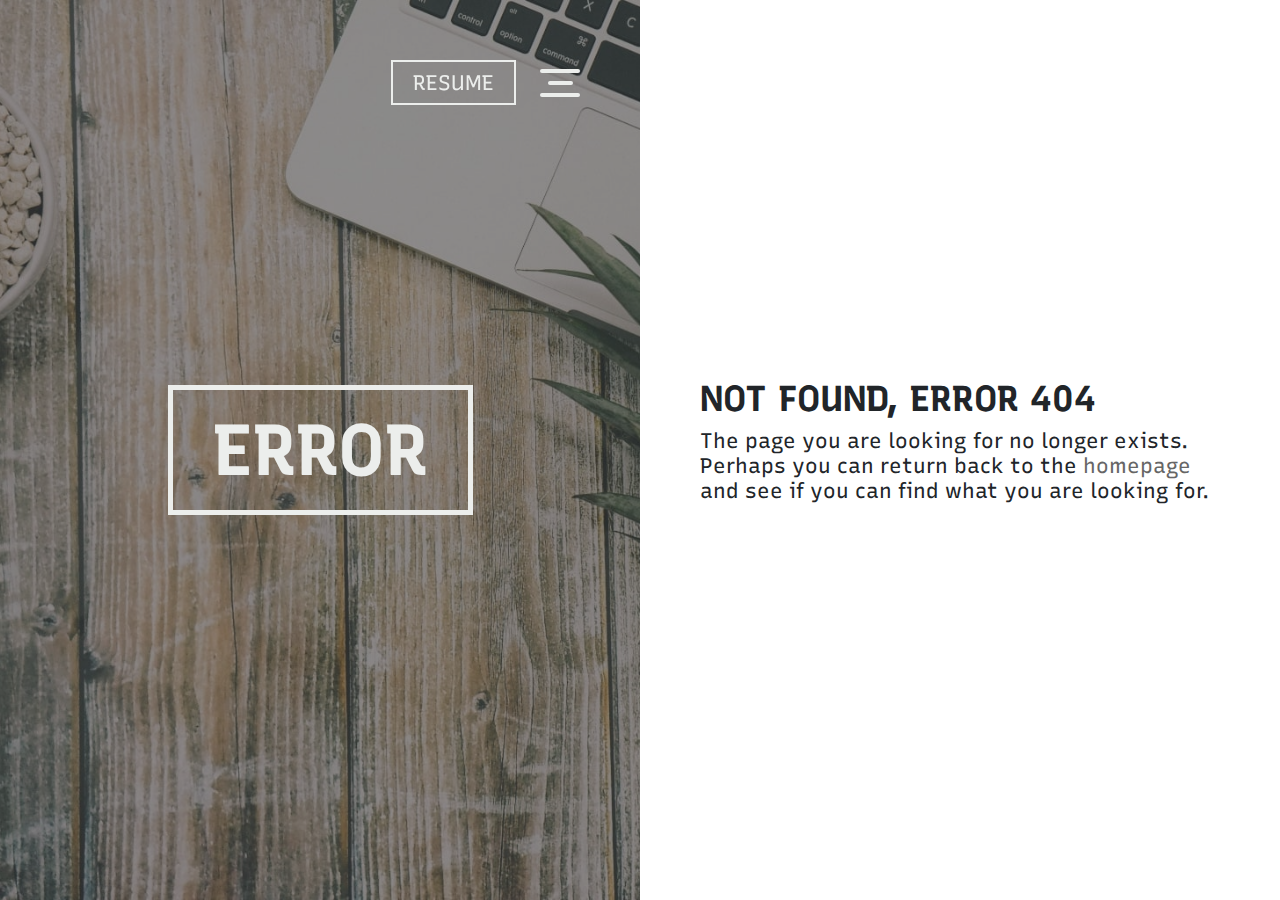
